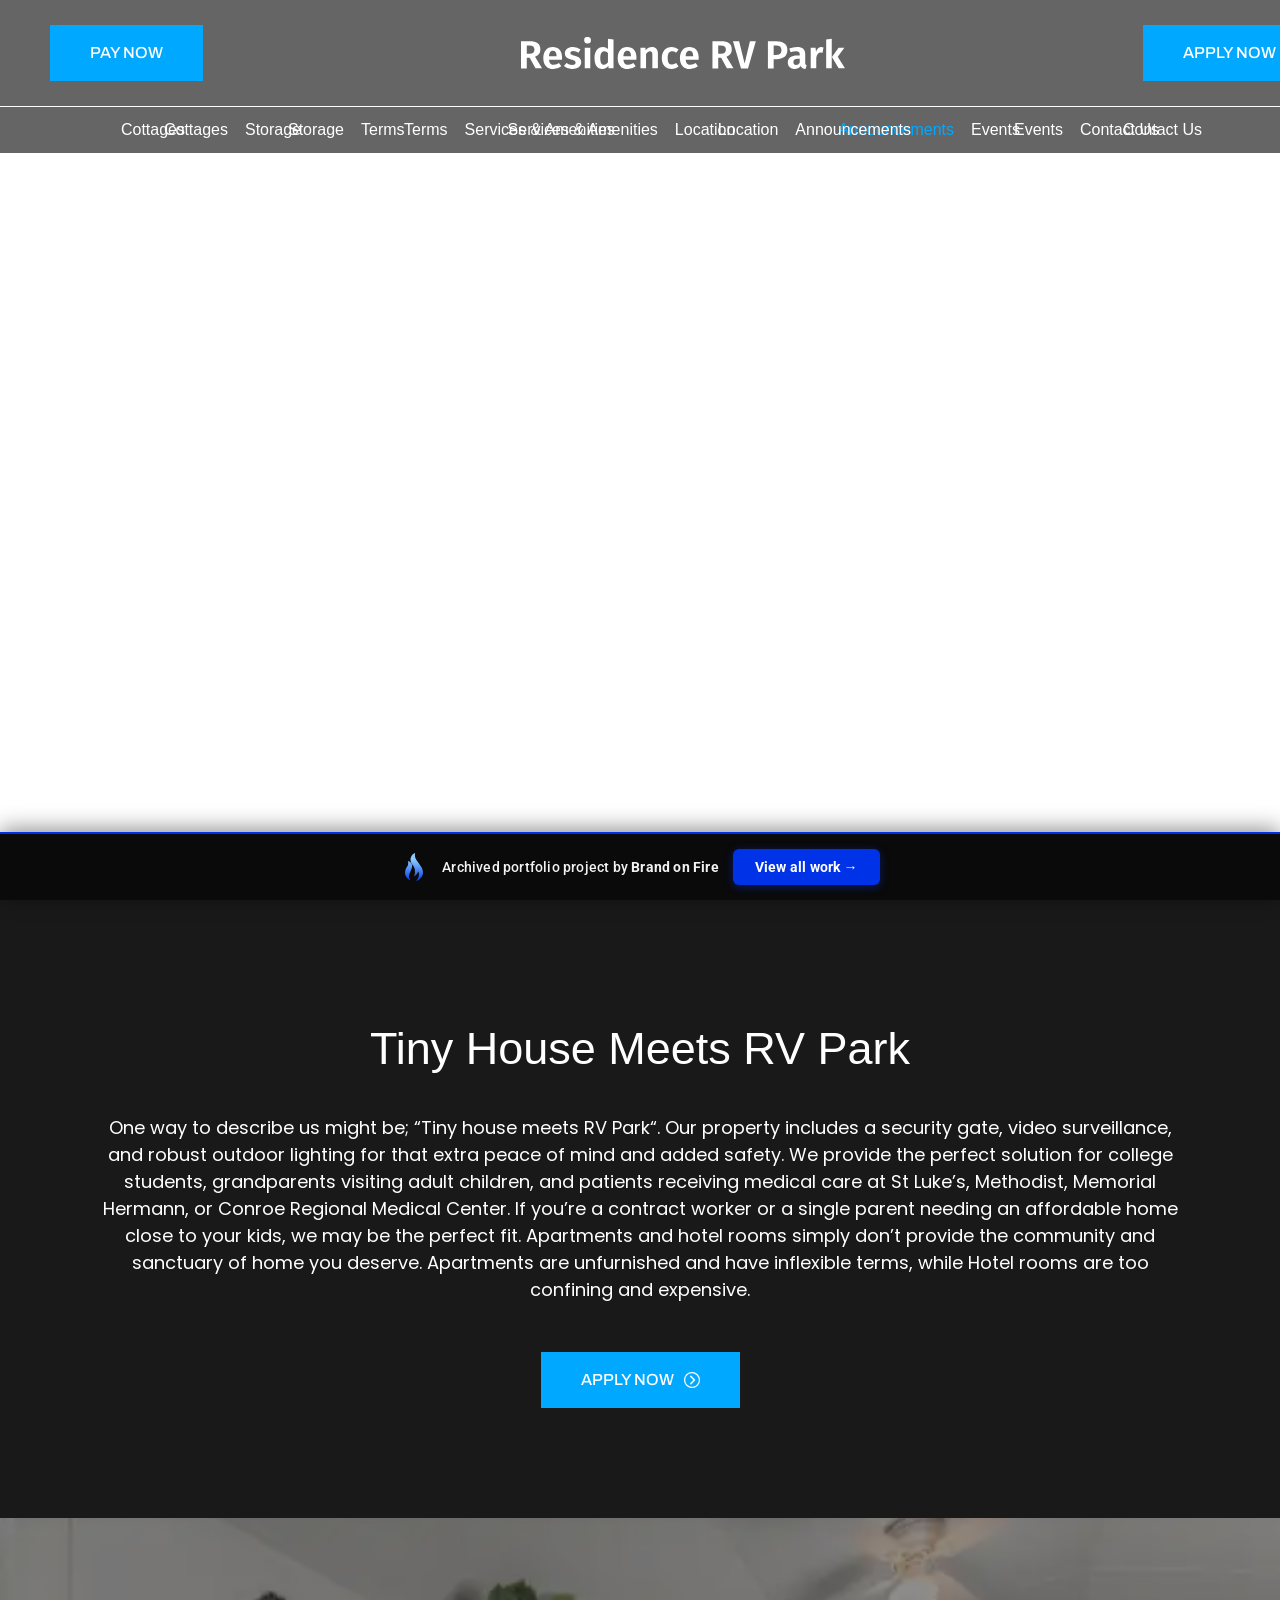
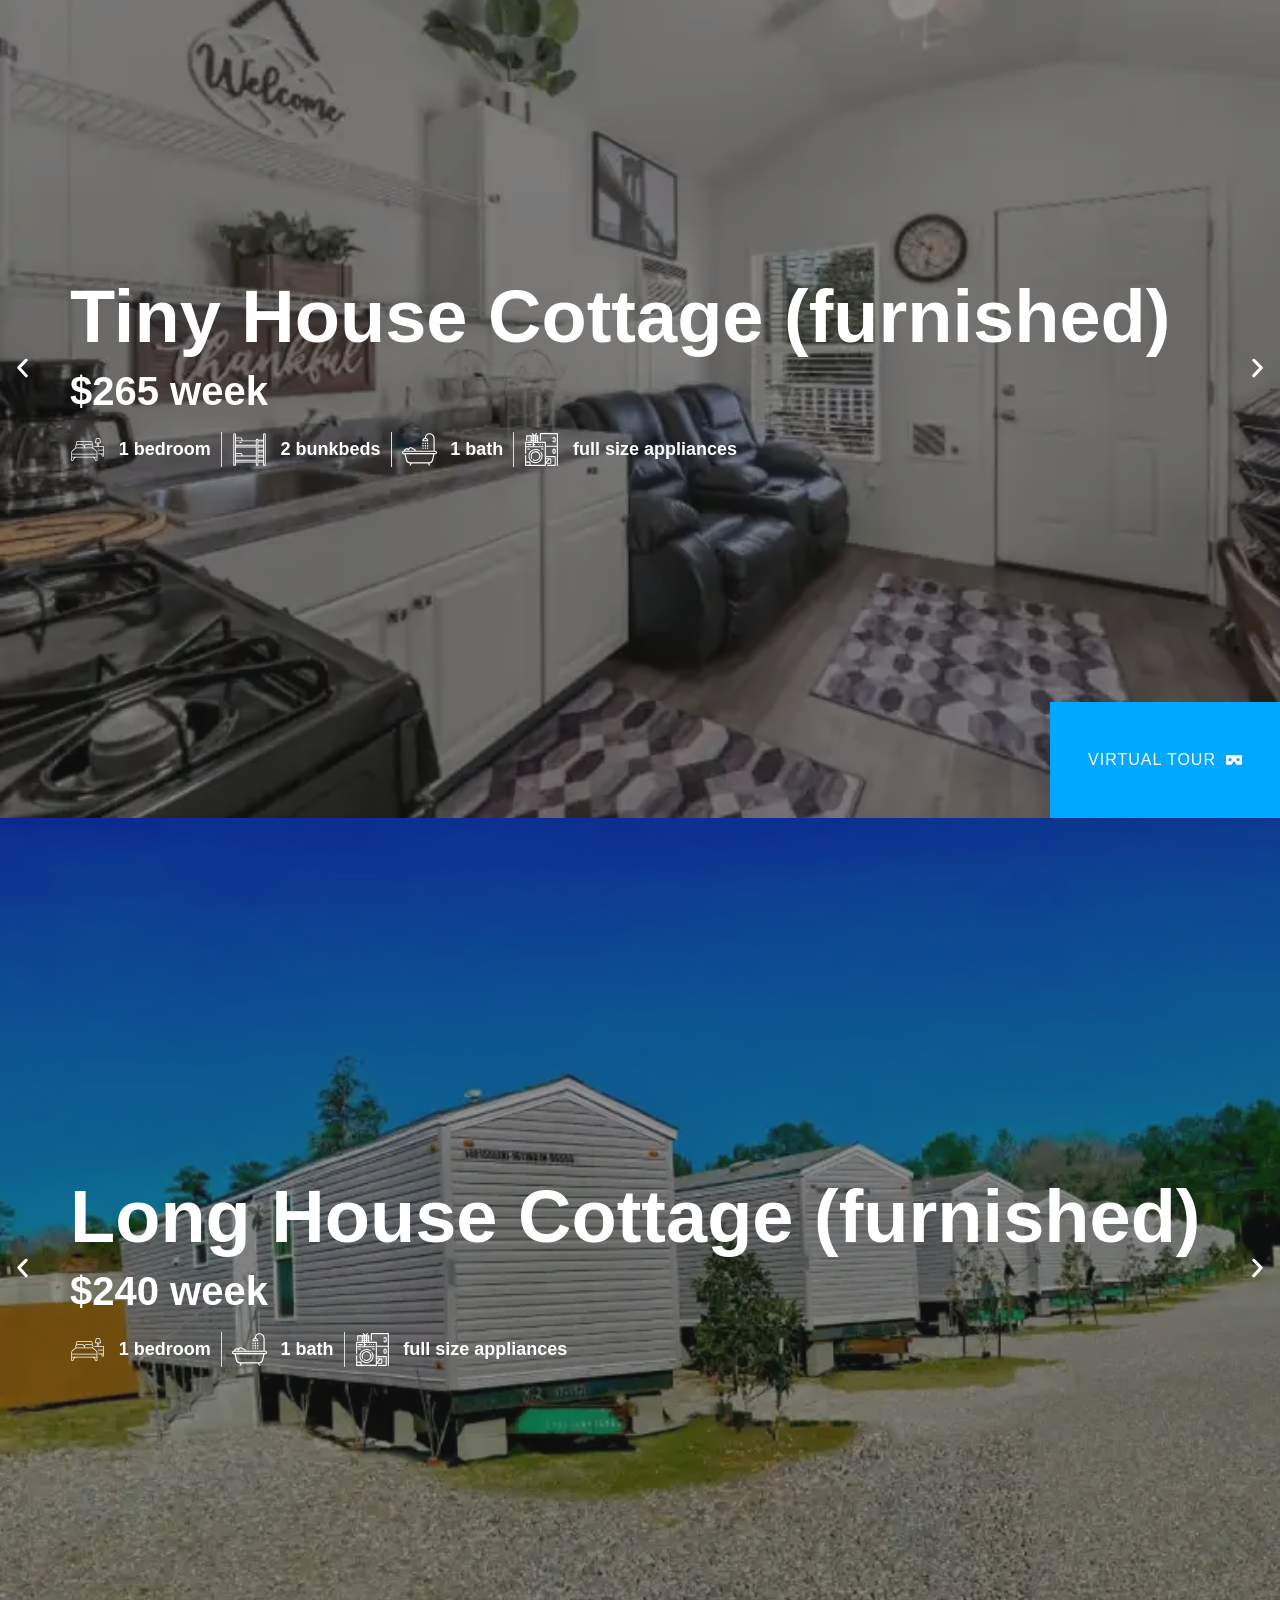
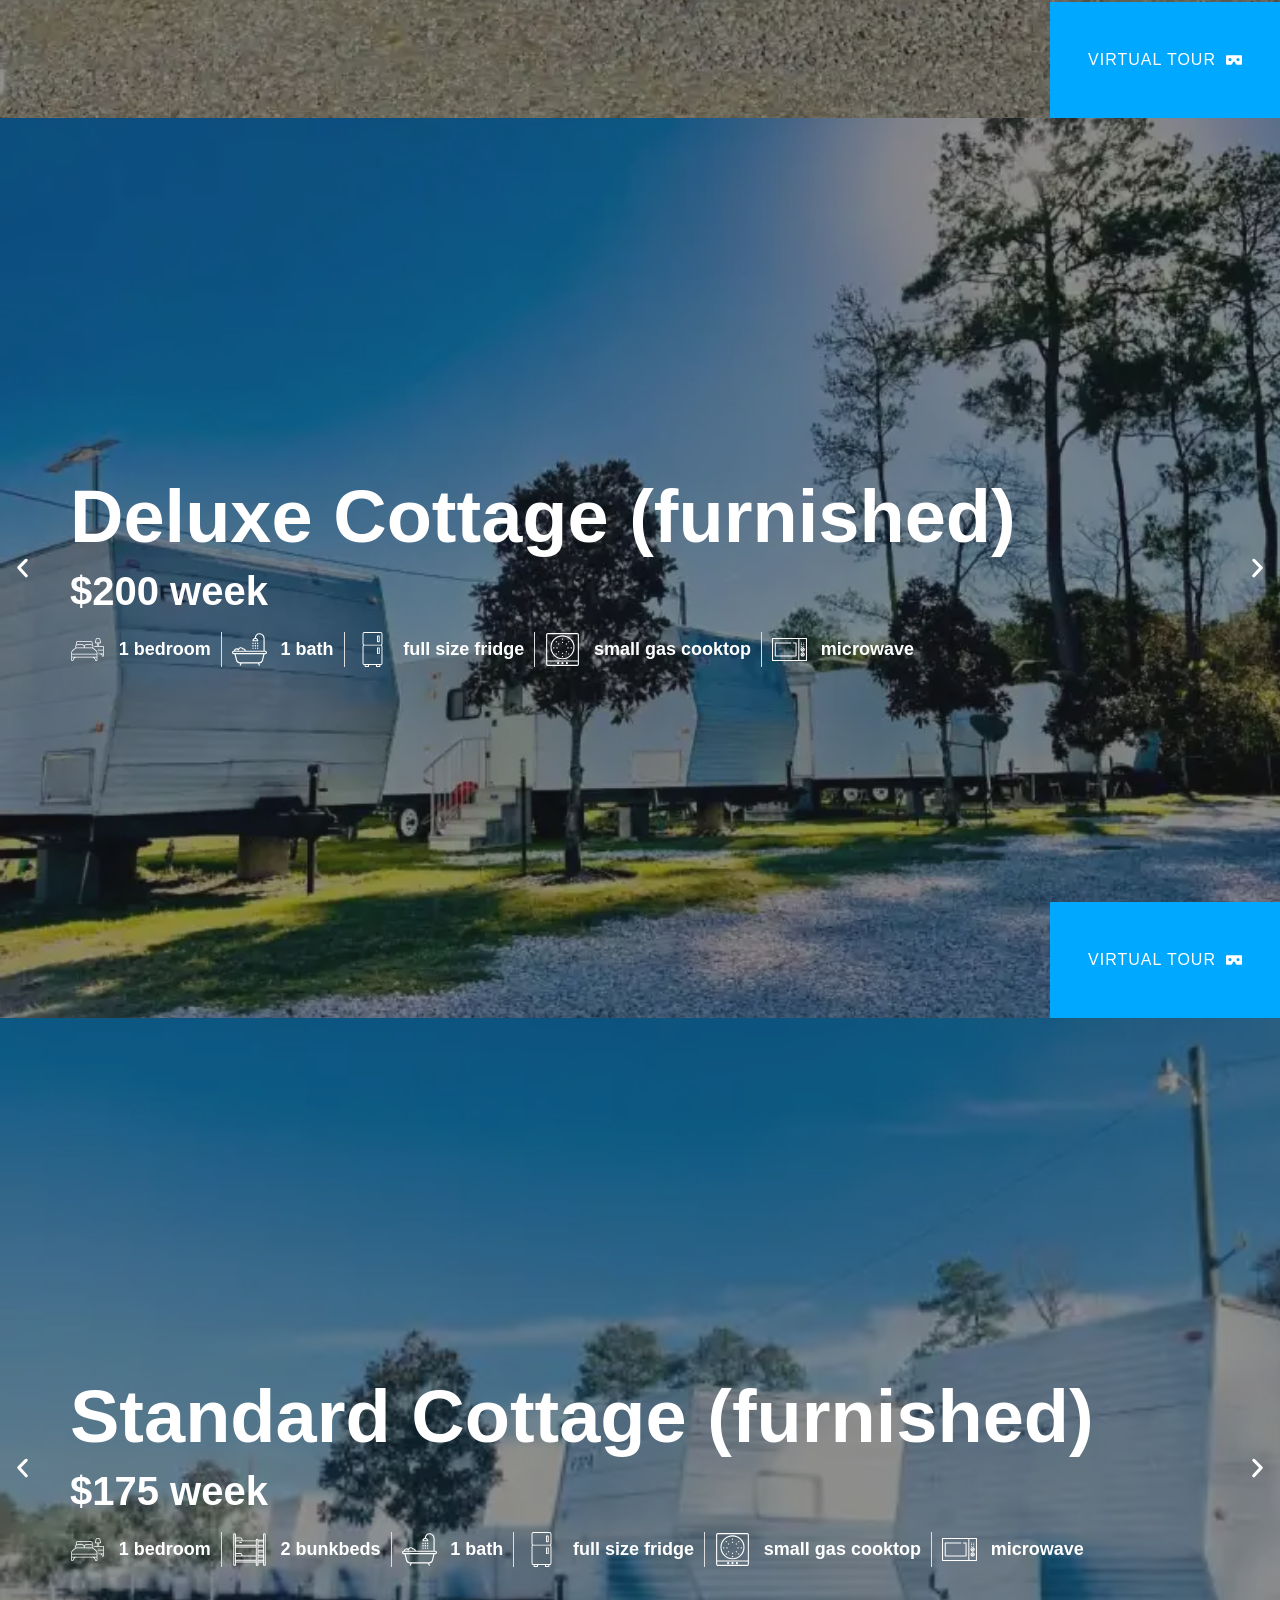
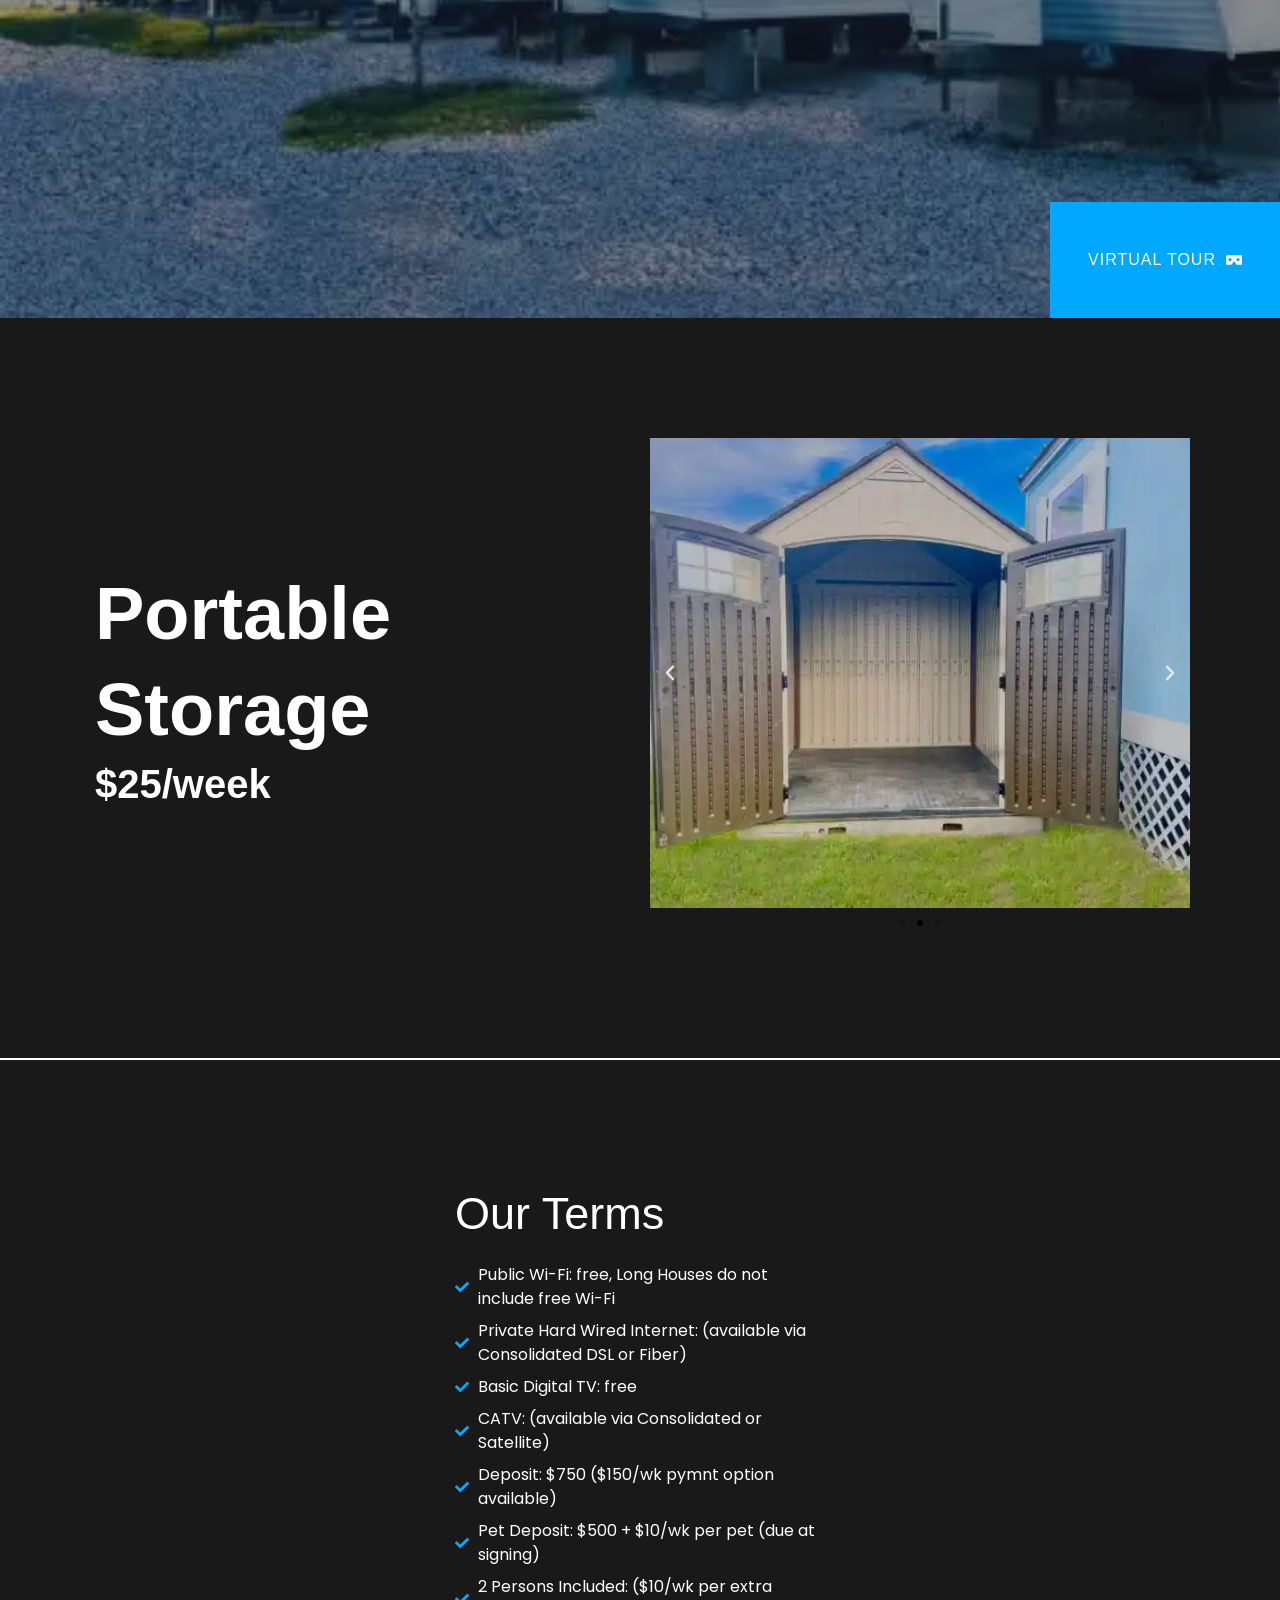
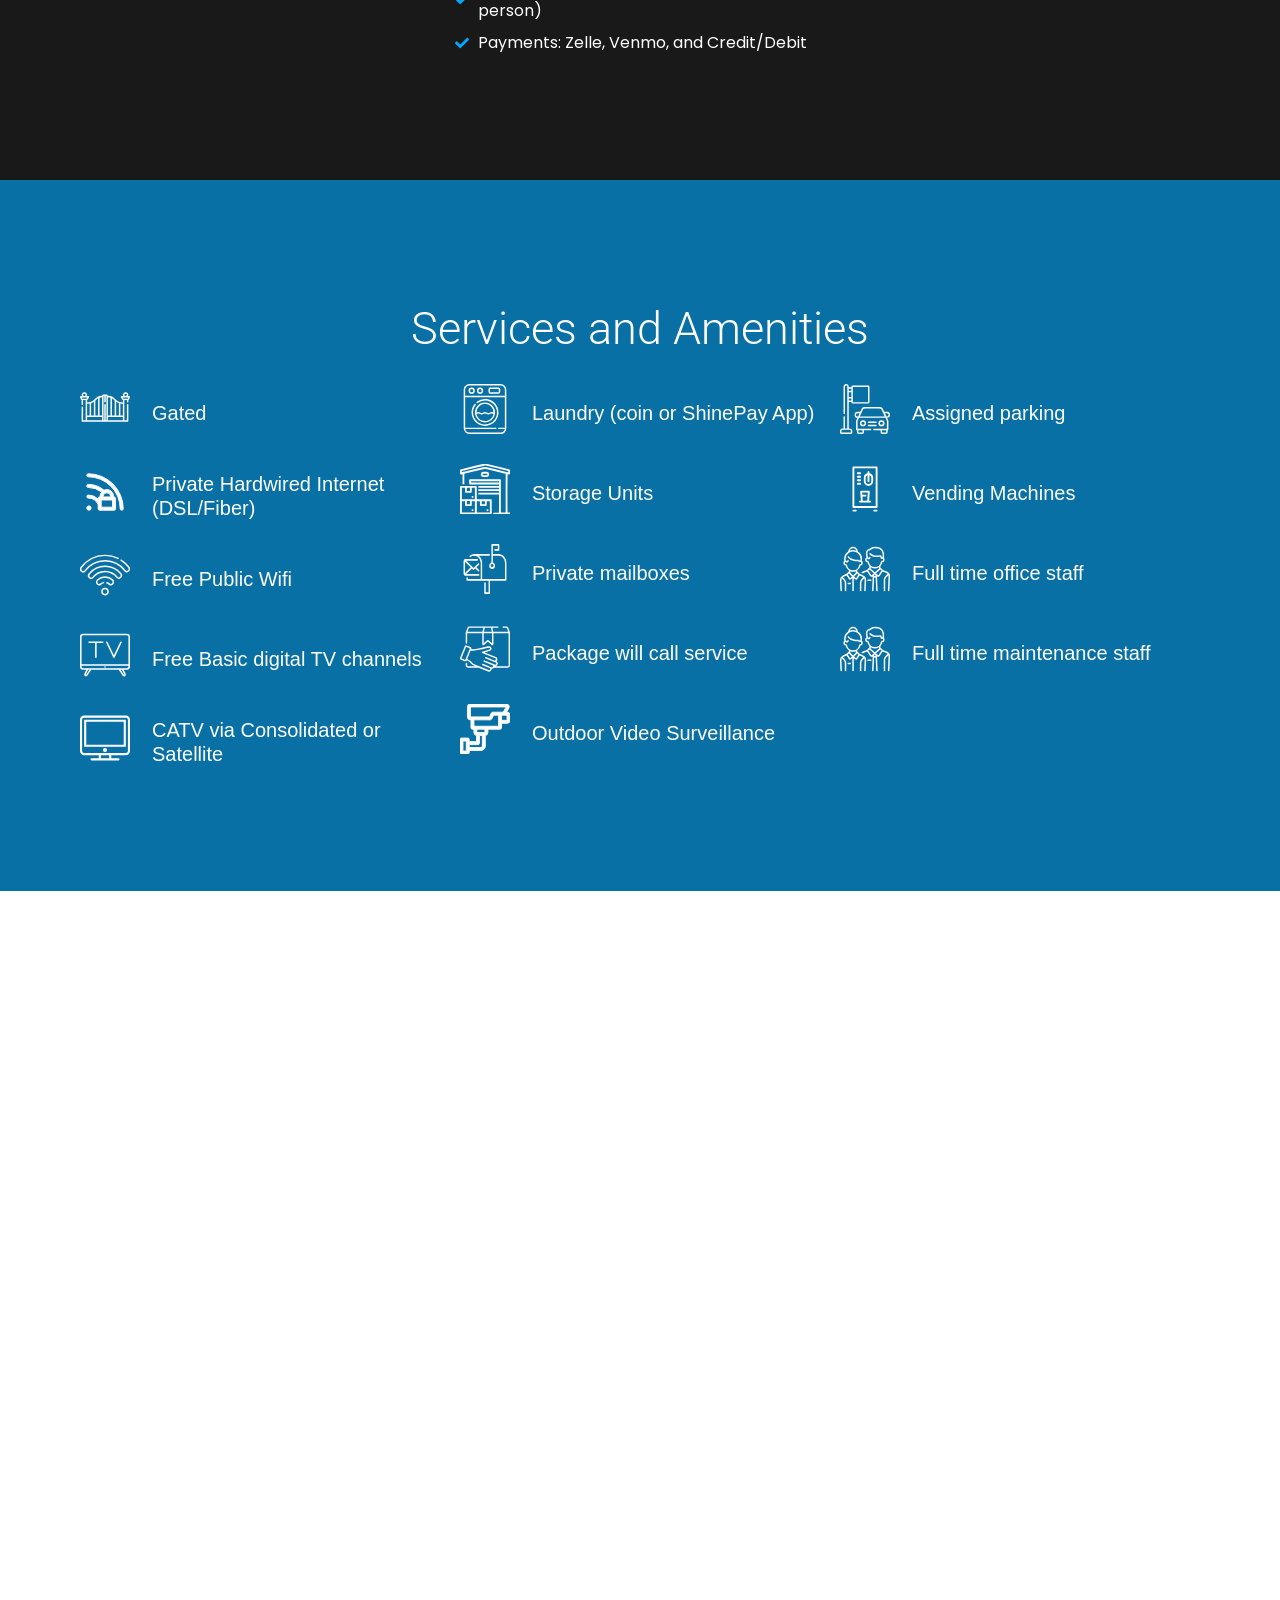
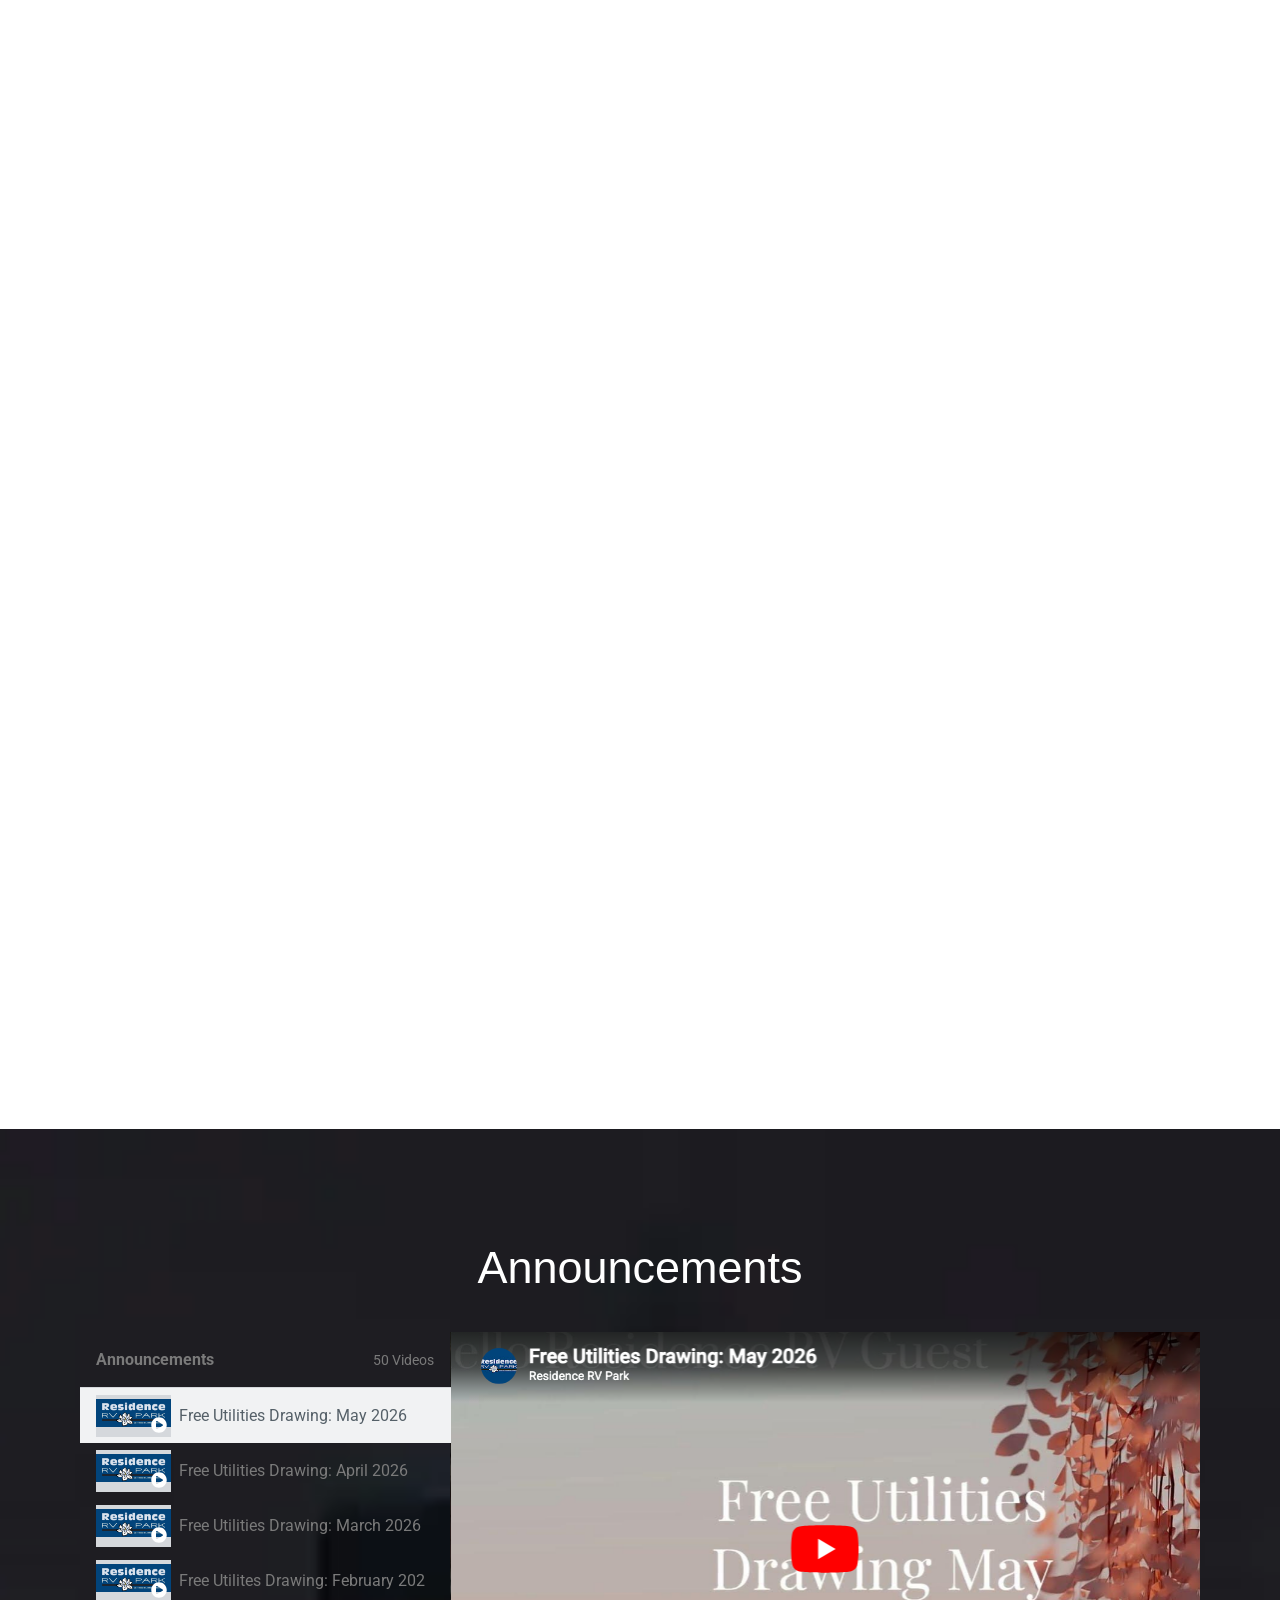
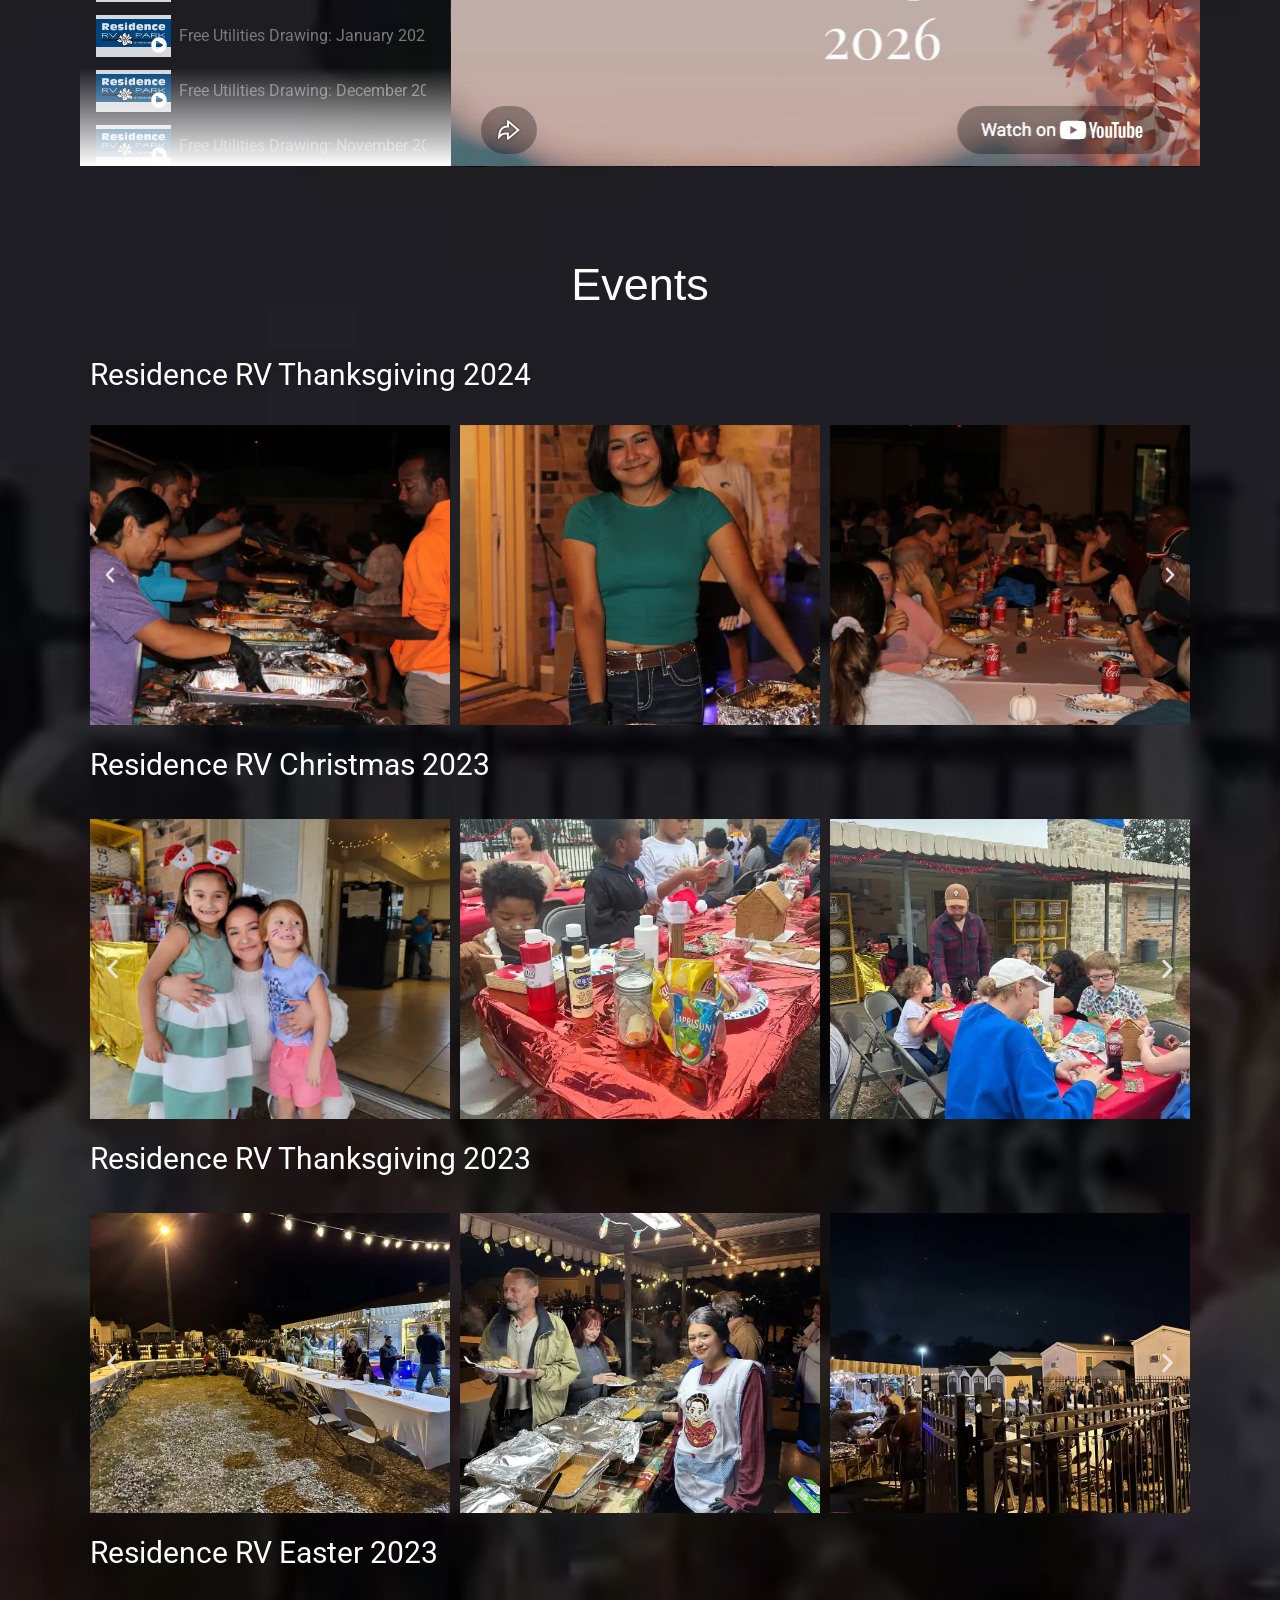
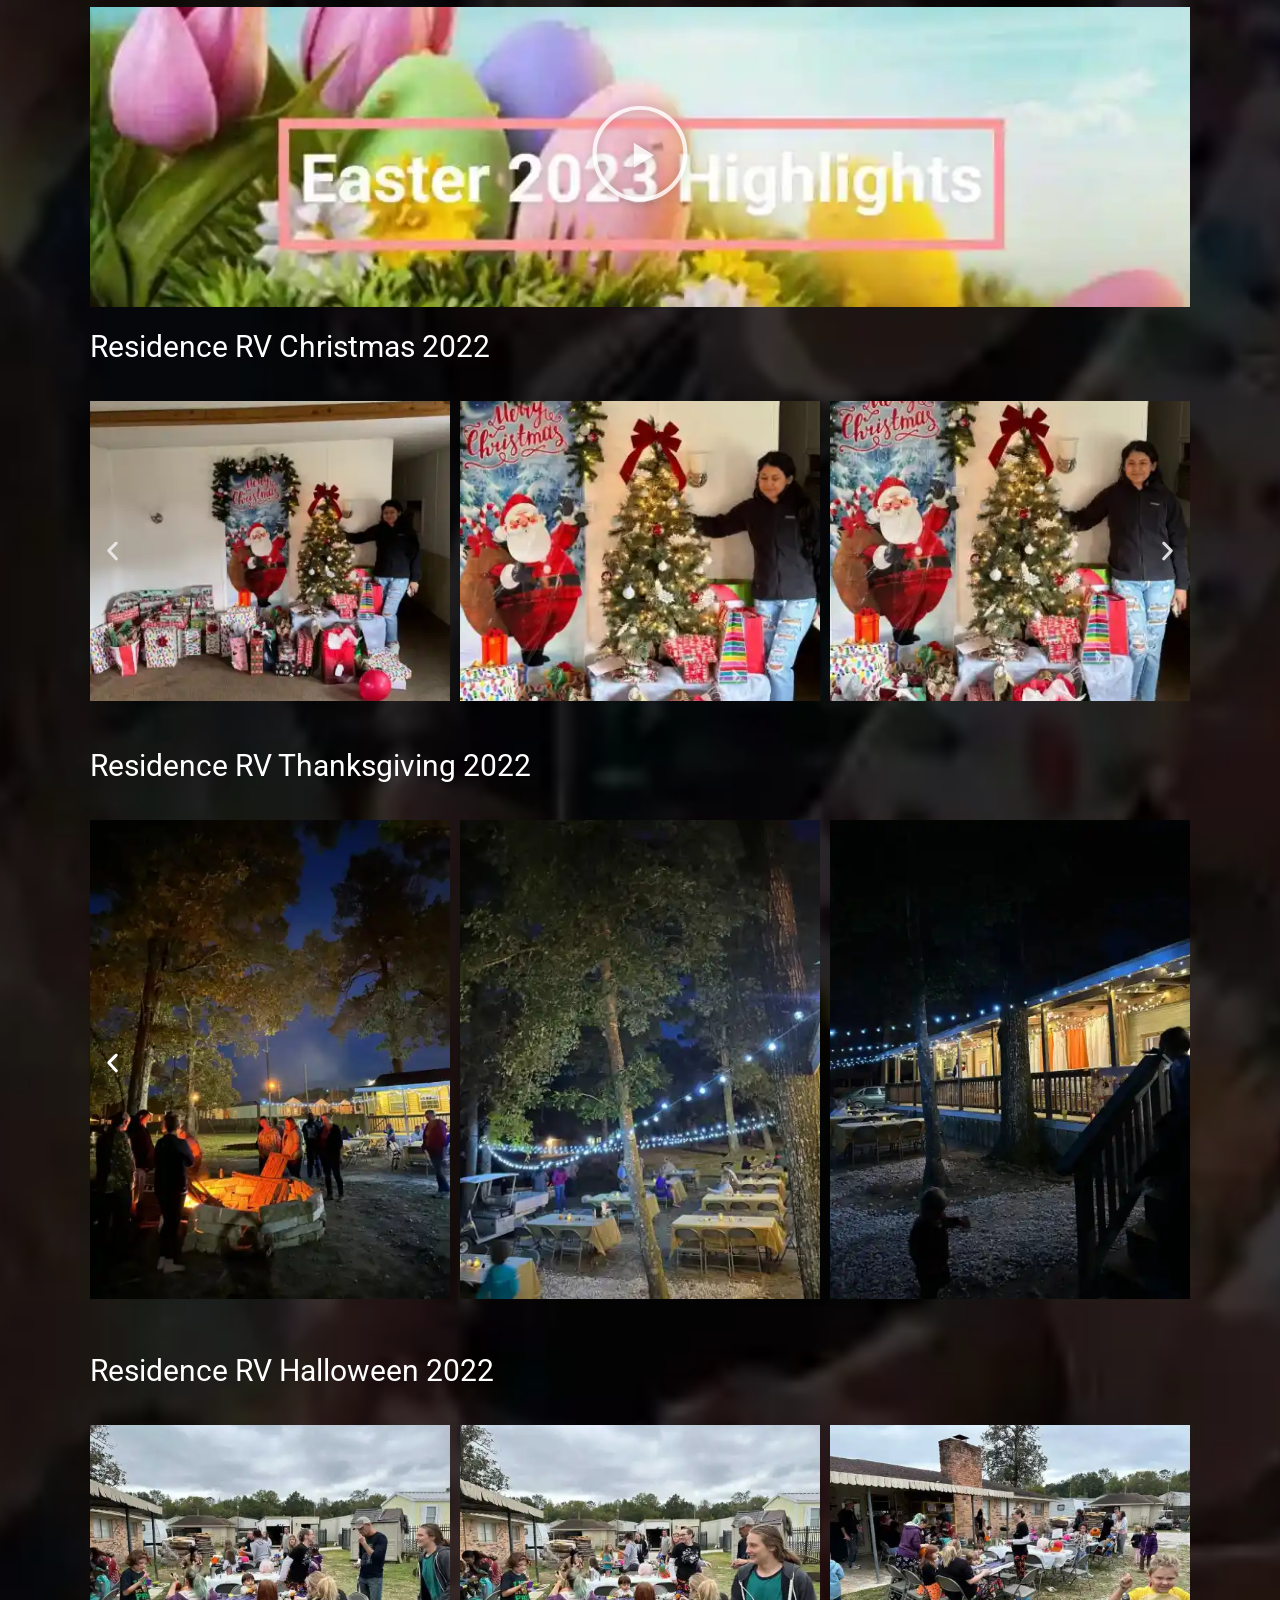
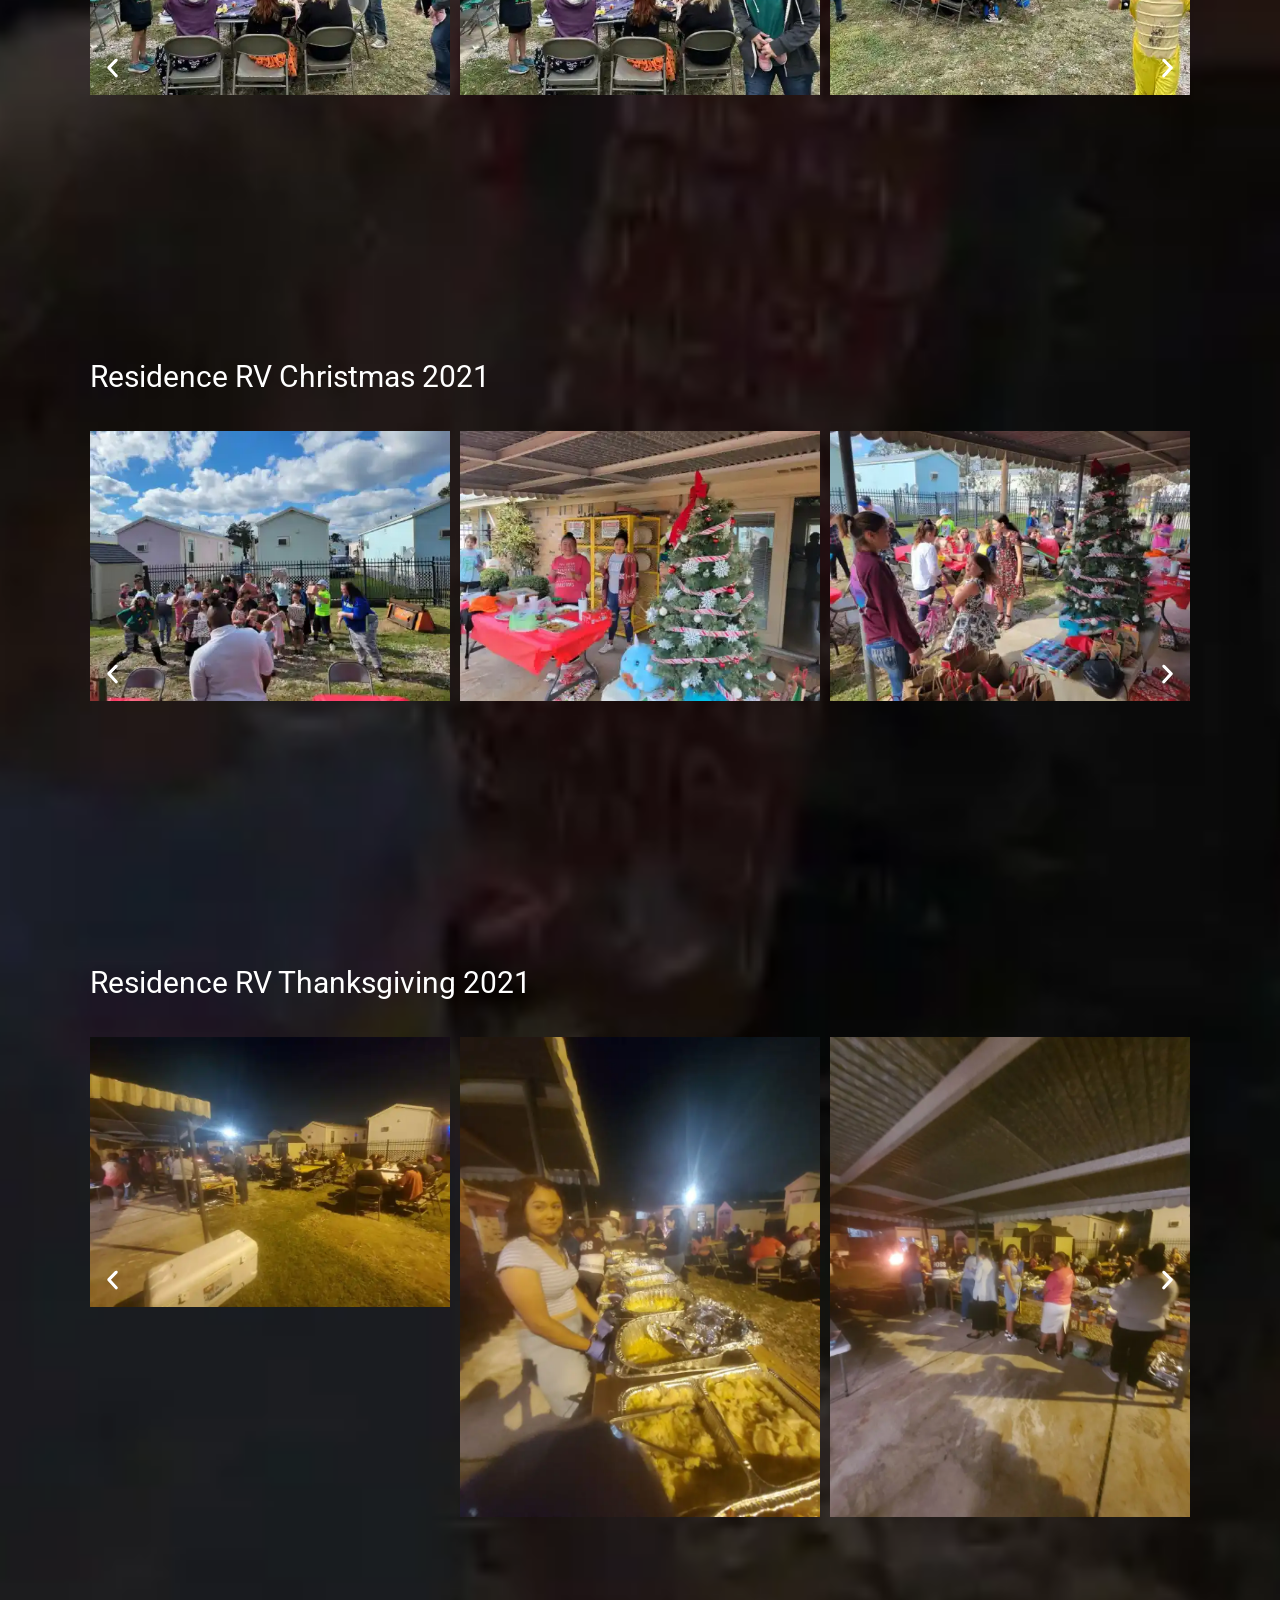
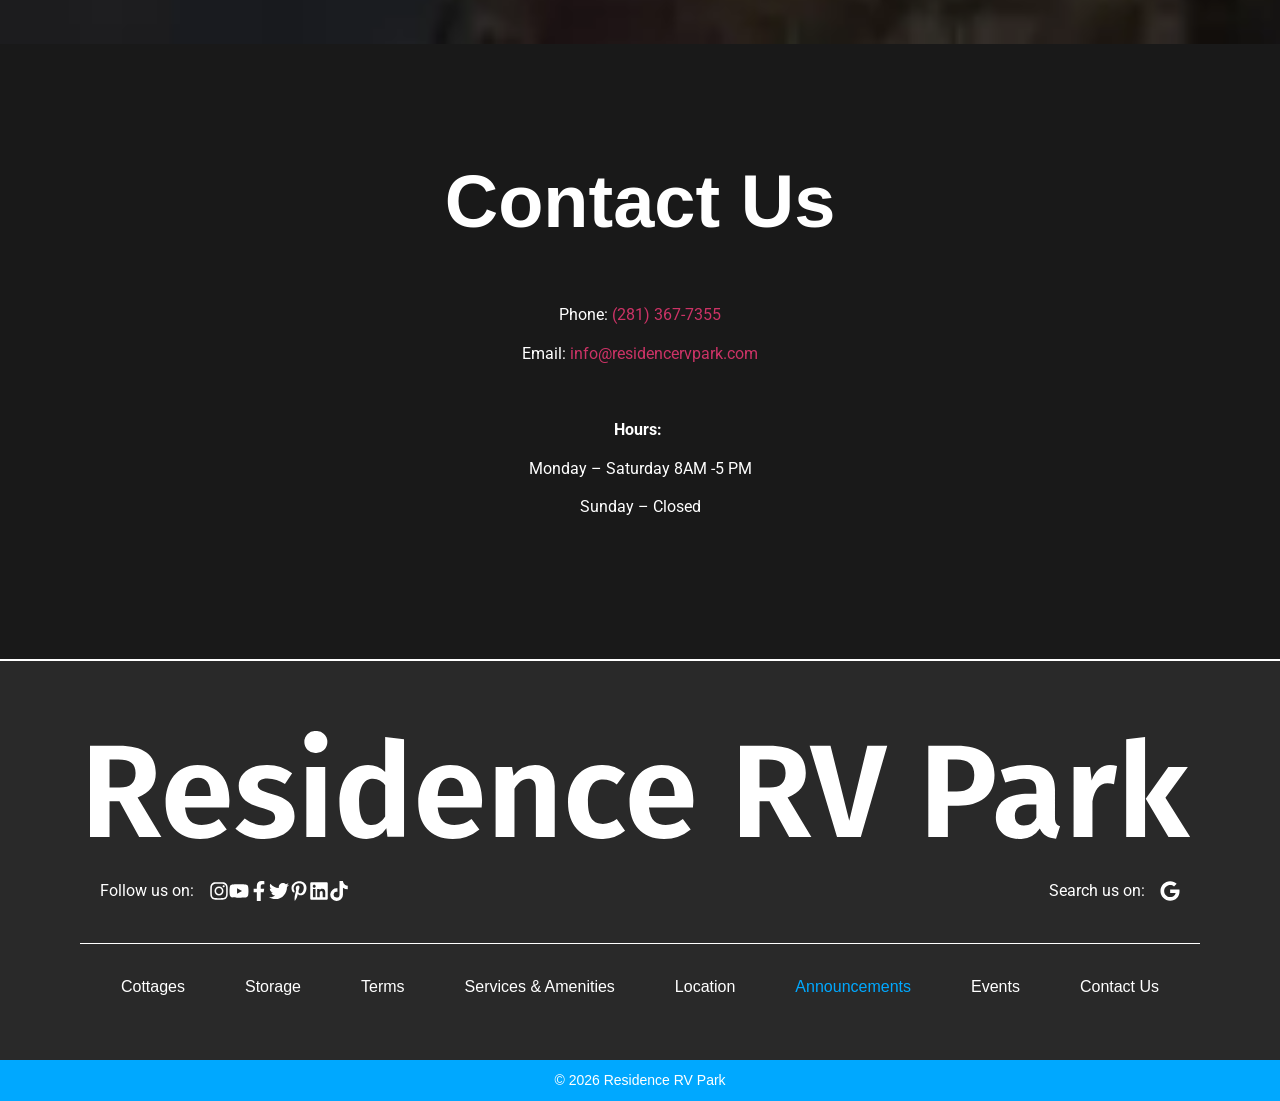
==== index.html @ f4846cb1 "Lightweight pixel-faithful portfolio snapshot (used-CSS, WebP, no 3rd-party)" ====
<!doctype html><html lang="en-US" data-bofp="0"><head><meta charset="UTF-8"><meta name="viewport" content="width=device-width, initial-scale=1"><link rel="profile" href="https://gmpg.org/xfn/11"><meta name="robots" content="index, follow, max-image-preview:large, max-snippet:-1, max-video-preview:-1"><title>Residence RV Park | Tiny House Meets RV Park | Gated Community</title><meta name="description" content="We are a gated RV community, offering our guests furnished Tiny Homes &amp; RV campsites with extensive services and amenities."><link rel="canonical" href="/"><meta property="og:locale" content="en_US"><meta property="og:type" content="website"><meta property="og:title" content="Residence RV Park | Tiny House Meets RV Park | Gated Community"><meta property="og:description" content="We are a gated RV community, offering our guests furnished Tiny Homes &amp; RV campsites with extensive services and amenities."><meta property="og:url" content="/"><meta property="og:site_name" content="Residence RV Park"><meta property="article:publisher" content="https://www.facebook.com/ResidenceRVPark/"><meta property="article:modified_time" content="2026-06-01T20:46:06+00:00"><meta property="og:image" content="_a/1cb09f53025b.webp"><meta name="twitter:card" content="summary_large_image"><meta name="twitter:site" content="@residencerv"><link rel="alternate" type="application/rss+xml" title="Residence RV Park » Feed" href="/feed/"><link rel="alternate" type="application/rss+xml" title="Residence RV Park » Comments Feed" href="/comments/feed/"><link rel="https://api.w.org/" href="/wp-json/"><link rel="alternate" title="JSON" type="application/json" href="/wp-json/wp/v2/pages/101"><meta name="generator" content="Elementor 4.1.1; features: e_font_icon_svg, additional_custom_breakpoints; settings: css_print_method-external, google_font-enabled, font_display-swap"><meta name="generator" content="WP Rocket 3.20.2" data-wpr-features="wpr_defer_js wpr_minify_concatenate_js wpr_lazyload_images wpr_preconnect_external_domains wpr_automatic_lazy_rendering wpr_oci wpr_minify_css wpr_preload_links wpr_desktop"><link rel="stylesheet" href="style.css"><style>[data-bofp="1"]{background-color:rgb(255, 255, 255)!important;color:rgb(51, 51, 51)!important}[data-bofp="2"]{background-color:rgba(25, 25, 25, 0.667)!important;color:rgb(51, 51, 51)!important}[data-bofp="3"]{background-color:rgb(25, 25, 25)!important;color:rgb(51, 51, 51)!important}[data-bofp="4"]{background-color:rgb(25, 25, 25)!important;color:rgb(51, 51, 51)!important}[data-bofp="5"]{background-color:rgba(25, 25, 25, 0.48)!important;color:rgb(51, 51, 51)!important}[data-bofp="6"]{background-color:rgba(25, 25, 25, 0.48)!important;color:rgb(51, 51, 51)!important}[data-bofp="7"]{background-color:rgba(25, 25, 25, 0.48)!important;color:rgb(51, 51, 51)!important}[data-bofp="8"]{background-color:rgba(25, 25, 25, 0.48)!important;color:rgb(51, 51, 51)!important}[data-bofp="9"]{background-color:rgba(25, 25, 25, 0.48)!important;color:rgb(51, 51, 51)!important}[data-bofp="10"]{background-color:rgba(25, 25, 25, 0.48)!important;color:rgb(51, 51, 51)!important}[data-bofp="11"]{background-color:rgba(25, 25, 25, 0.48)!important;color:rgb(51, 51, 51)!important}[data-bofp="12"]{background-color:rgba(25, 25, 25, 0.48)!important;color:rgb(51, 51, 51)!important}[data-bofp="13"]{background-color:rgba(25, 25, 25, 0.48)!important;color:rgb(51, 51, 51)!important}[data-bofp="14"]{background-color:rgba(25, 25, 25, 0.48)!important;color:rgb(51, 51, 51)!important}[data-bofp="15"]{background-color:rgba(25, 25, 25, 0.48)!important;color:rgb(51, 51, 51)!important}[data-bofp="16"]{background-color:rgba(25, 25, 25, 0.48)!important;color:rgb(51, 51, 51)!important}[data-bofp="17"]{background-color:rgba(25, 25, 25, 0.48)!important;color:rgb(51, 51, 51)!important}[data-bofp="18"]{background-color:rgba(25, 25, 25, 0.48)!important;color:rgb(51, 51, 51)!important}[data-bofp="19"]{background-color:rgba(25, 25, 25, 0.48)!important;color:rgb(51, 51, 51)!important}[data-bofp="20"]{background-color:rgb(25, 25, 25)!important;color:rgb(51, 51, 51)!important}[data-bofp="21"]{background-color:rgba(25, 25, 25, 0.48)!important;color:rgb(51, 51, 51)!important}[data-bofp="22"]{background-color:rgba(25, 25, 25, 0.48)!important;color:rgb(51, 51, 51)!important}[data-bofp="23"]{background-color:rgba(25, 25, 25, 0.48)!important;color:rgb(51, 51, 51)!important}[data-bofp="24"]{background-color:rgba(25, 25, 25, 0.48)!important;color:rgb(51, 51, 51)!important}[data-bofp="25"]{background-color:rgba(25, 25, 25, 0.48)!important;color:rgb(51, 51, 51)!important}[data-bofp="26"]{background-color:rgba(25, 25, 25, 0.48)!important;color:rgb(51, 51, 51)!important}[data-bofp="27"]{background-color:rgba(25, 25, 25, 0.48)!important;color:rgb(51, 51, 51)!important}[data-bofp="28"]{background-color:rgba(25, 25, 25, 0.48)!important;color:rgb(51, 51, 51)!important}[data-bofp="29"]{background-color:rgba(25, 25, 25, 0.48)!important;color:rgb(51, 51, 51)!important}[data-bofp="30"]{background-color:rgb(25, 25, 25)!important;color:rgb(51, 51, 51)!important}[data-bofp="31"]{background-color:rgba(25, 25, 25, 0.48)!important;color:rgb(51, 51, 51)!important}[data-bofp="32"]{background-color:rgba(25, 25, 25, 0.48)!important;color:rgb(51, 51, 51)!important}[data-bofp="33"]{background-color:rgba(25, 25, 25, 0.48)!important;color:rgb(51, 51, 51)!important}[data-bofp="34"]{background-color:rgba(25, 25, 25, 0.48)!important;color:rgb(51, 51, 51)!important}[data-bofp="35"]{background-color:rgba(25, 25, 25, 0.48)!important;color:rgb(51, 51, 51)!important}[data-bofp="36"]{background-color:rgba(25, 25, 25, 0.48)!important;color:rgb(51, 51, 51)!important}[data-bofp="37"]{background-color:rgba(25, 25, 25, 0.48)!important;color:rgb(51, 51, 51)!important}[data-bofp="38"]{background-color:rgba(25, 25, 25, 0.48)!important;color:rgb(51, 51, 51)!important}[data-bofp="39"]{background-color:rgba(25, 25, 25, 0.48)!important;color:rgb(51, 51, 51)!important}[data-bofp="40"]{background-color:rgb(25, 25, 25)!important;color:rgb(51, 51, 51)!important}[data-bofp="41"]{background-color:rgba(25, 25, 25, 0.48)!important;color:rgb(51, 51, 51)!important}[data-bofp="42"]{background-color:rgba(25, 25, 25, 0.48)!important;color:rgb(51, 51, 51)!important}[data-bofp="43"]{background-color:rgba(25, 25, 25, 0.48)!important;color:rgb(51, 51, 51)!important}[data-bofp="44"]{background-color:rgba(25, 25, 25, 0.48)!important;color:rgb(51, 51, 51)!important}[data-bofp="45"]{background-color:rgba(25, 25, 25, 0.48)!important;color:rgb(51, 51, 51)!important}[data-bofp="46"]{background-color:rgba(25, 25, 25, 0.48)!important;color:rgb(51, 51, 51)!important}[data-bofp="47"]{background-color:rgba(25, 25, 25, 0.48)!important;color:rgb(51, 51, 51)!important}[data-bofp="48"]{background-color:rgba(25, 25, 25, 0.48)!important;color:rgb(51, 51, 51)!important}[data-bofp="49"]{background-color:rgba(25, 25, 25, 0.48)!important;color:rgb(51, 51, 51)!important}[data-bofp="50"]{background-color:rgb(25, 25, 25)!important;color:rgb(51, 51, 51)!important}[data-bofp="51"]{background-color:rgb(25, 25, 25)!important;color:rgb(51, 51, 51)!important}[data-bofp="52"]{background-color:rgb(8, 112, 165)!important;color:rgb(51, 51, 51)!important}[data-bofp="53"]{background-color:rgb(25, 25, 25)!important;color:rgb(51, 51, 51)!important}[data-bofp="54"]{background-color:rgb(0, 0, 0)!important;color:rgb(51, 51, 51)!important}[data-bofp="55"]{background-color:rgb(25, 25, 25)!important;color:rgb(51, 51, 51)!important}[data-bofp="56"]{background-color:rgb(41, 41, 41)!important;color:rgb(51, 51, 51)!important}</style><meta name="robots" content="noindex, nofollow"></head><body data-rsssl="1" class="home wp-singular page-template page-template-elementor_header_footer page page-id-101 wp-embed-responsive wp-theme-hello-elementor hello-elementor-default elementor-default elementor-template-full-width elementor-kit-75 elementor-page elementor-page-101 e--ua-blink e--ua-mac e--ua-webkit" data-elementor-device-mode="desktop" data-bofp="1"><div id="fb-root"></div><div id="fb-customer-chat" class="fb-customerchat" page_id="244366195667033" attribution="biz_inbox"></div><a class="skip-link screen-reader-text" href="#content">Skip to content</a><header data-elementor-type="header" data-elementor-id="317" class="elementor elementor-317 elementor-location-header" data-elementor-post-type="elementor_library"><section class="elementor-section elementor-top-section elementor-element elementor-element-63fdf167 elementor-section-full_width cust-header elementor-hidden-tablet elementor-hidden-mobile elementor-section-height-default elementor-sticky elementor-sticky--effects elementor-sticky--active elementor-section--handles-inside header-bg" data-id="63fdf167" data-element_type="section" data-e-type="section" id="cust-header" data-settings="{&quot;background_background&quot;:&quot;classic&quot;,&quot;sticky&quot;:&quot;top&quot;,&quot;sticky_on&quot;:[&quot;desktop&quot;],&quot;sticky_offset&quot;:0,&quot;sticky_effects_offset&quot;:0,&quot;sticky_anchor_link_offset&quot;:0}" style="position: fixed; width: 1366px; margin-top: 0px; margin-bottom: 0px; top: 0px;" data-bofp="2"><div class="elementor-container elementor-column-gap-no"><div class="elementor-column elementor-col-100 elementor-top-column elementor-element elementor-element-56b3a278" data-id="56b3a278" data-element_type="column" data-e-type="column"><div class="elementor-widget-wrap elementor-element-populated"><section class="elementor-section elementor-inner-section elementor-element elementor-element-4225bb69 elementor-section-full_width elementor-section-content-middle elementor-section-height-default elementor-section-height-default" data-id="4225bb69" data-element_type="section" data-e-type="section"><div class="elementor-container elementor-column-gap-default"><div class="elementor-column elementor-col-33 elementor-inner-column elementor-element elementor-element-1a82b32b" data-id="1a82b32b" data-element_type="column" data-e-type="column"><div class="elementor-widget-wrap elementor-element-populated"><div data-wpl_tracker="{&quot;analytics&quot;:true,&quot;analytics_category&quot;:&quot;payment&quot;,&quot;analytics_action&quot;:&quot;pay_now&quot;,&quot;analytics_label&quot;:&quot;click&quot;,&quot;gtag&quot;:true,&quot;gtag_category&quot;:&quot;payment&quot;,&quot;gtag_action&quot;:&quot;pay_now&quot;,&quot;gtag_label&quot;:&quot;click&quot;}" class="events-tracker-for-elementor elementor-element elementor-element-2dc75fe9 elementor-align-left elementor-widget elementor-widget-button" data-id="2dc75fe9" data-element_type="widget" data-e-type="widget" data-widget_type="button.default"><div class="elementor-widget-container"><div class="elementor-button-wrapper"><a class="elementor-button elementor-button-link elementor-size-sm" href="pay-now/index.html"><span class="elementor-button-content-wrapper"><span class="elementor-button-text">Pay Now</span></span></a></div></div></div></div></div><div class="elementor-column elementor-col-33 elementor-inner-column elementor-element elementor-element-2f9c8c6c" data-id="2f9c8c6c" data-element_type="column" data-e-type="column"><div class="elementor-widget-wrap elementor-element-populated"><div class="elementor-element elementor-element-15909a6d elementor-widget elementor-widget-image" data-id="15909a6d" data-element_type="widget" data-e-type="widget" data-widget_type="image.default"><div class="elementor-widget-container"><a href="index.html"><img fetchpriority="high" width="324" height="32" src="_a/b512e5e96fbb.svg" class="attachment-large size-large wp-image-12" alt="" decoding="sync">								</a></div></div></div></div><div class="elementor-column elementor-col-33 elementor-inner-column elementor-element elementor-element-20e34cc8" data-id="20e34cc8" data-element_type="column" data-e-type="column"><div class="elementor-widget-wrap elementor-element-populated"><div data-wpl_tracker="{&quot;analytics&quot;:true,&quot;analytics_category&quot;:&quot;applications&quot;,&quot;analytics_action&quot;:&quot;apply_now&quot;,&quot;analytics_label&quot;:&quot;click&quot;,&quot;gtag&quot;:true,&quot;gtag_category&quot;:&quot;applications&quot;,&quot;gtag_action&quot;:&quot;apply_now&quot;,&quot;gtag_label&quot;:&quot;click&quot;,&quot;gtm&quot;:true}" class="events-tracker-for-elementor elementor-element elementor-element-354dd556 elementor-align-right elementor-widget elementor-widget-button" data-id="354dd556" data-element_type="widget" data-e-type="widget" data-widget_type="button.default"><div class="elementor-widget-container"><div class="elementor-button-wrapper"><a class="elementor-button elementor-button-link elementor-size-sm" href="https://residencervapplication.na4.documents.adobe.com/public/esignWidget?wid=CBFCIBAA3AAABLblqZhACNiea4VkK_SD3l7h_Lps7yL7w9jWMETyB_OV6QjNXHwQga6M6fRMiFFzf3CWVHVI*" target="_blank"><span class="elementor-button-content-wrapper"><span class="elementor-button-text">Apply Now</span></span></a></div></div></div></div></div></div></section><section class="elementor-section elementor-inner-section elementor-element elementor-element-2f4632f elementor-section-full_width elementor-section-height-default elementor-section-height-default" data-id="2f4632f" data-element_type="section" data-e-type="section"><div class="elementor-container elementor-column-gap-no"><div class="elementor-column elementor-col-100 elementor-inner-column elementor-element elementor-element-5520a876" data-id="5520a876" data-element_type="column" data-e-type="column"><div class="elementor-widget-wrap elementor-element-populated"><div class="elementor-element elementor-element-2b4d8159 elementor-widget__width-auto elementor-nav-menu--dropdown-mobile elementor-nav-menu__text-align-aside elementor-widget elementor-widget-nav-menu" data-id="2b4d8159" data-element_type="widget" data-e-type="widget" data-settings="{&quot;submenu_icon&quot;:{&quot;value&quot;:&quot;&lt;svg aria-hidden=\&quot;true\&quot; class=\&quot;fa-svg-chevron-down e-font-icon-svg e-fas-chevron-down\&quot; viewBox=\&quot;0 0 448 512\&quot; xmlns=\&quot;http:\/\/www.w3.org\/2000\/svg\&quot;&gt;&lt;path d=\&quot;M207.029 381.476L12.686 187.132c-9.373-9.373-9.373-24.569 0-33.941l22.667-22.667c9.357-9.357 24.522-9.375 33.901-.04L224 284.505l154.745-154.021c9.379-9.335 24.544-9.317 33.901.04l22.667 22.667c9.373 9.373 9.373 24.569 0 33.941L240.971 381.476c-9.373 9.372-24.569 9.372-33.942 0z\&quot;&gt;&lt;\/path&gt;&lt;\/svg&gt;&quot;,&quot;library&quot;:&quot;fa-solid&quot;},&quot;layout&quot;:&quot;horizontal&quot;}" data-widget_type="nav-menu.default"><div class="elementor-widget-container"><nav aria-label="Menu" class="elementor-nav-menu--main elementor-nav-menu__container elementor-nav-menu--layout-horizontal e--pointer-none"><ul id="menu-1-2b4d8159" class="elementor-nav-menu" data-smartmenus-id="17823376746393767"><li class="menu-item menu-item-type-custom menu-item-object-custom current-menu-item current_page_item menu-item-home menu-item-227"><a href="index.html" aria-current="" class="elementor-item elementor-item-anchor">Cottages</a></li><li class="menu-item menu-item-type-custom menu-item-object-custom current-menu-item current_page_item menu-item-home menu-item-606"><a href="index.html" aria-current="" class="elementor-item elementor-item-anchor">Storage</a></li><li class="menu-item menu-item-type-custom menu-item-object-custom current-menu-item current_page_item menu-item-home menu-item-228"><a href="index.html" aria-current="" class="elementor-item elementor-item-anchor">Terms</a></li><li class="menu-item menu-item-type-custom menu-item-object-custom current-menu-item current_page_item menu-item-home menu-item-229"><a href="index.html" aria-current="" class="elementor-item elementor-item-anchor">Services &amp; Amenities</a></li><li class="menu-item menu-item-type-custom menu-item-object-custom current-menu-item current_page_item menu-item-home menu-item-482"><a href="index.html" aria-current="" class="elementor-item elementor-item-anchor">Location</a></li><li class="menu-item menu-item-type-custom menu-item-object-custom current-menu-item current_page_item menu-item-home menu-item-230"><a href="index.html" aria-current="location" class="elementor-item elementor-item-anchor elementor-item-active">Announcements</a></li><li class="menu-item menu-item-type-custom menu-item-object-custom current-menu-item current_page_item menu-item-home menu-item-1174"><a href="index.html" aria-current="" class="elementor-item elementor-item-anchor">Events</a></li><li class="menu-item menu-item-type-custom menu-item-object-custom current-menu-item current_page_item menu-item-home menu-item-611"><a href="index.html" aria-current="" class="elementor-item elementor-item-anchor">Contact Us</a></li></ul>			</nav><nav class="elementor-nav-menu--dropdown elementor-nav-menu__container" aria-hidden="true" style="--menu-height: 0;"><ul id="menu-2-2b4d8159" class="elementor-nav-menu" data-smartmenus-id="17823376746397458"><li class="menu-item menu-item-type-custom menu-item-object-custom current-menu-item current_page_item menu-item-home menu-item-227"><a href="index.html" aria-current="page" class="elementor-item elementor-item-anchor" tabindex="-1">Cottages</a></li><li class="menu-item menu-item-type-custom menu-item-object-custom current-menu-item current_page_item menu-item-home menu-item-606"><a href="index.html" aria-current="page" class="elementor-item elementor-item-anchor" tabindex="-1">Storage</a></li><li class="menu-item menu-item-type-custom menu-item-object-custom current-menu-item current_page_item menu-item-home menu-item-228"><a href="index.html" aria-current="page" class="elementor-item elementor-item-anchor" tabindex="-1">Terms</a></li><li class="menu-item menu-item-type-custom menu-item-object-custom current-menu-item current_page_item menu-item-home menu-item-229"><a href="index.html" aria-current="page" class="elementor-item elementor-item-anchor" tabindex="-1">Services &amp; Amenities</a></li><li class="menu-item menu-item-type-custom menu-item-object-custom current-menu-item current_page_item menu-item-home menu-item-482"><a href="index.html" aria-current="page" class="elementor-item elementor-item-anchor" tabindex="-1">Location</a></li><li class="menu-item menu-item-type-custom menu-item-object-custom current-menu-item current_page_item menu-item-home menu-item-230"><a href="index.html" aria-current="page" class="elementor-item elementor-item-anchor" tabindex="-1">Announcements</a></li><li class="menu-item menu-item-type-custom menu-item-object-custom current-menu-item current_page_item menu-item-home menu-item-1174"><a href="index.html" aria-current="page" class="elementor-item elementor-item-anchor" tabindex="-1">Events</a></li><li class="menu-item menu-item-type-custom menu-item-object-custom current-menu-item current_page_item menu-item-home menu-item-611"><a href="index.html" aria-current="page" class="elementor-item elementor-item-anchor" tabindex="-1">Contact Us</a></li></ul>			</nav></div></div></div></div></div></section></div></div></div></section><section class="elementor-section elementor-top-section elementor-element elementor-element-63fdf167 elementor-section-full_width cust-header elementor-hidden-tablet elementor-hidden-mobile elementor-section-height-default elementor-sticky elementor-sticky--effects elementor-sticky__spacer" data-id="63fdf167" data-element_type="section" data-e-type="section" id="cust-header" data-settings="{&quot;background_background&quot;:&quot;classic&quot;,&quot;sticky&quot;:&quot;top&quot;,&quot;sticky_on&quot;:[&quot;desktop&quot;],&quot;sticky_offset&quot;:0,&quot;sticky_effects_offset&quot;:0,&quot;sticky_anchor_link_offset&quot;:0}" style="visibility: hidden; transition: none; animation: auto ease 0s 1 normal none running none;"><div class="elementor-container elementor-column-gap-no"><div class="elementor-column elementor-col-100 elementor-top-column elementor-element elementor-element-56b3a278" data-id="56b3a278" data-element_type="column" data-e-type="column"><div class="elementor-widget-wrap elementor-element-populated"><section class="elementor-section elementor-inner-section elementor-element elementor-element-4225bb69 elementor-section-full_width elementor-section-content-middle elementor-section-height-default elementor-section-height-default" data-id="4225bb69" data-element_type="section" data-e-type="section"><div class="elementor-container elementor-column-gap-default"><div class="elementor-column elementor-col-33 elementor-inner-column elementor-element elementor-element-1a82b32b" data-id="1a82b32b" data-element_type="column" data-e-type="column"><div class="elementor-widget-wrap elementor-element-populated"><div data-wpl_tracker="{&quot;analytics&quot;:true,&quot;analytics_category&quot;:&quot;payment&quot;,&quot;analytics_action&quot;:&quot;pay_now&quot;,&quot;analytics_label&quot;:&quot;click&quot;,&quot;gtag&quot;:true,&quot;gtag_category&quot;:&quot;payment&quot;,&quot;gtag_action&quot;:&quot;pay_now&quot;,&quot;gtag_label&quot;:&quot;click&quot;}" class="events-tracker-for-elementor elementor-element elementor-element-2dc75fe9 elementor-align-left elementor-widget elementor-widget-button" data-id="2dc75fe9" data-element_type="widget" data-e-type="widget" data-widget_type="button.default"><div class="elementor-widget-container"><div class="elementor-button-wrapper"><a class="elementor-button elementor-button-link elementor-size-sm" href="pay-now/index.html"><span class="elementor-button-content-wrapper"><span class="elementor-button-text">Pay Now</span></span></a></div></div></div></div></div><div class="elementor-column elementor-col-33 elementor-inner-column elementor-element elementor-element-2f9c8c6c" data-id="2f9c8c6c" data-element_type="column" data-e-type="column"><div class="elementor-widget-wrap elementor-element-populated"><div class="elementor-element elementor-element-15909a6d elementor-widget elementor-widget-image" data-id="15909a6d" data-element_type="widget" data-e-type="widget" data-widget_type="image.default"><div class="elementor-widget-container"><a href="index.html"><img fetchpriority="high" width="324" height="32" src="_a/b512e5e96fbb.svg" class="attachment-large size-large wp-image-12" alt="" decoding="sync">								</a></div></div></div></div><div class="elementor-column elementor-col-33 elementor-inner-column elementor-element elementor-element-20e34cc8" data-id="20e34cc8" data-element_type="column" data-e-type="column"><div class="elementor-widget-wrap elementor-element-populated"><div data-wpl_tracker="{&quot;analytics&quot;:true,&quot;analytics_category&quot;:&quot;applications&quot;,&quot;analytics_action&quot;:&quot;apply_now&quot;,&quot;analytics_label&quot;:&quot;click&quot;,&quot;gtag&quot;:true,&quot;gtag_category&quot;:&quot;applications&quot;,&quot;gtag_action&quot;:&quot;apply_now&quot;,&quot;gtag_label&quot;:&quot;click&quot;,&quot;gtm&quot;:true}" class="events-tracker-for-elementor elementor-element elementor-element-354dd556 elementor-align-right elementor-widget elementor-widget-button" data-id="354dd556" data-element_type="widget" data-e-type="widget" data-widget_type="button.default"><div class="elementor-widget-container"><div class="elementor-button-wrapper"><a class="elementor-button elementor-button-link elementor-size-sm" href="https://residencervapplication.na4.documents.adobe.com/public/esignWidget?wid=CBFCIBAA3AAABLblqZhACNiea4VkK_SD3l7h_Lps7yL7w9jWMETyB_OV6QjNXHwQga6M6fRMiFFzf3CWVHVI*" target="_blank"><span class="elementor-button-content-wrapper"><span class="elementor-button-text">Apply Now</span></span></a></div></div></div></div></div></div></section><section class="elementor-section elementor-inner-section elementor-element elementor-element-2f4632f elementor-section-full_width elementor-section-height-default elementor-section-height-default" data-id="2f4632f" data-element_type="section" data-e-type="section"><div class="elementor-container elementor-column-gap-no"><div class="elementor-column elementor-col-100 elementor-inner-column elementor-element elementor-element-5520a876" data-id="5520a876" data-element_type="column" data-e-type="column"><div class="elementor-widget-wrap elementor-element-populated"><div class="elementor-element elementor-element-2b4d8159 elementor-widget__width-auto elementor-nav-menu--dropdown-mobile elementor-nav-menu__text-align-aside elementor-widget elementor-widget-nav-menu" data-id="2b4d8159" data-element_type="widget" data-e-type="widget" data-settings="{&quot;submenu_icon&quot;:{&quot;value&quot;:&quot;&lt;svg aria-hidden=\&quot;true\&quot; class=\&quot;fa-svg-chevron-down e-font-icon-svg e-fas-chevron-down\&quot; viewBox=\&quot;0 0 448 512\&quot; xmlns=\&quot;http:\/\/www.w3.org\/2000\/svg\&quot;&gt;&lt;path d=\&quot;M207.029 381.476L12.686 187.132c-9.373-9.373-9.373-24.569 0-33.941l22.667-22.667c9.357-9.357 24.522-9.375 33.901-.04L224 284.505l154.745-154.021c9.379-9.335 24.544-9.317 33.901.04l22.667 22.667c9.373 9.373 9.373 24.569 0 33.941L240.971 381.476c-9.373 9.372-24.569 9.372-33.942 0z\&quot;&gt;&lt;\/path&gt;&lt;\/svg&gt;&quot;,&quot;library&quot;:&quot;fa-solid&quot;},&quot;layout&quot;:&quot;horizontal&quot;}" data-widget_type="nav-menu.default"><div class="elementor-widget-container"><nav aria-label="Menu" class="elementor-nav-menu--main elementor-nav-menu__container elementor-nav-menu--layout-horizontal e--pointer-none"><ul id="menu-1-2b4d8159" class="elementor-nav-menu" data-smartmenus-id="17823376746393767"><li class="menu-item menu-item-type-custom menu-item-object-custom current-menu-item current_page_item menu-item-home menu-item-227"><a href="index.html" aria-current="" class="elementor-item elementor-item-anchor">Cottages</a></li><li class="menu-item menu-item-type-custom menu-item-object-custom current-menu-item current_page_item menu-item-home menu-item-606"><a href="index.html" aria-current="" class="elementor-item elementor-item-anchor">Storage</a></li><li class="menu-item menu-item-type-custom menu-item-object-custom current-menu-item current_page_item menu-item-home menu-item-228"><a href="index.html" aria-current="" class="elementor-item elementor-item-anchor">Terms</a></li><li class="menu-item menu-item-type-custom menu-item-object-custom current-menu-item current_page_item menu-item-home menu-item-229"><a href="index.html" aria-current="" class="elementor-item elementor-item-anchor">Services &amp; Amenities</a></li><li class="menu-item menu-item-type-custom menu-item-object-custom current-menu-item current_page_item menu-item-home menu-item-482"><a href="index.html" aria-current="" class="elementor-item elementor-item-anchor">Location</a></li><li class="menu-item menu-item-type-custom menu-item-object-custom current-menu-item current_page_item menu-item-home menu-item-230"><a href="index.html" aria-current="" class="elementor-item elementor-item-anchor">Announcements</a></li><li class="menu-item menu-item-type-custom menu-item-object-custom current-menu-item current_page_item menu-item-home menu-item-1174"><a href="index.html" aria-current="" class="elementor-item elementor-item-anchor">Events</a></li><li class="menu-item menu-item-type-custom menu-item-object-custom current-menu-item current_page_item menu-item-home menu-item-611"><a href="index.html" aria-current="" class="elementor-item elementor-item-anchor">Contact Us</a></li></ul>			</nav><nav class="elementor-nav-menu--dropdown elementor-nav-menu__container" aria-hidden="true" style="--menu-height: 0;"><ul id="menu-2-2b4d8159" class="elementor-nav-menu" data-smartmenus-id="17823376746397458"><li class="menu-item menu-item-type-custom menu-item-object-custom current-menu-item current_page_item menu-item-home menu-item-227"><a href="index.html" aria-current="page" class="elementor-item elementor-item-anchor" tabindex="-1">Cottages</a></li><li class="menu-item menu-item-type-custom menu-item-object-custom current-menu-item current_page_item menu-item-home menu-item-606"><a href="index.html" aria-current="page" class="elementor-item elementor-item-anchor" tabindex="-1">Storage</a></li><li class="menu-item menu-item-type-custom menu-item-object-custom current-menu-item current_page_item menu-item-home menu-item-228"><a href="index.html" aria-current="page" class="elementor-item elementor-item-anchor" tabindex="-1">Terms</a></li><li class="menu-item menu-item-type-custom menu-item-object-custom current-menu-item current_page_item menu-item-home menu-item-229"><a href="index.html" aria-current="page" class="elementor-item elementor-item-anchor" tabindex="-1">Services &amp; Amenities</a></li><li class="menu-item menu-item-type-custom menu-item-object-custom current-menu-item current_page_item menu-item-home menu-item-482"><a href="index.html" aria-current="page" class="elementor-item elementor-item-anchor" tabindex="-1">Location</a></li><li class="menu-item menu-item-type-custom menu-item-object-custom current-menu-item current_page_item menu-item-home menu-item-230"><a href="index.html" aria-current="page" class="elementor-item elementor-item-anchor" tabindex="-1">Announcements</a></li><li class="menu-item menu-item-type-custom menu-item-object-custom current-menu-item current_page_item menu-item-home menu-item-1174"><a href="index.html" aria-current="page" class="elementor-item elementor-item-anchor" tabindex="-1">Events</a></li><li class="menu-item menu-item-type-custom menu-item-object-custom current-menu-item current_page_item menu-item-home menu-item-611"><a href="index.html" aria-current="page" class="elementor-item elementor-item-anchor" tabindex="-1">Contact Us</a></li></ul>			</nav></div></div></div></div></div></section></div></div></div></section><section class="elementor-section elementor-top-section elementor-element elementor-element-1981a45 elementor-section-full_width cust-header elementor-hidden-desktop elementor-section-height-default elementor-section-height-default elementor-sticky elementor-sticky--effects elementor-sticky--active elementor-section--handles-inside" data-id="1981a45" data-element_type="section" data-e-type="section" data-settings="{&quot;background_background&quot;:&quot;classic&quot;,&quot;sticky&quot;:&quot;top&quot;,&quot;sticky_on&quot;:[&quot;desktop&quot;,&quot;tablet&quot;,&quot;mobile&quot;],&quot;sticky_offset&quot;:0,&quot;sticky_effects_offset&quot;:0,&quot;sticky_anchor_link_offset&quot;:0}" style="position: fixed; width: 100px; margin-top: 0px; margin-bottom: 0px; top: 0px;"><div class="elementor-container elementor-column-gap-no"><div class="elementor-column elementor-col-100 elementor-top-column elementor-element elementor-element-012fece" data-id="012fece" data-element_type="column" data-e-type="column"><div class="elementor-widget-wrap elementor-element-populated"><section class="elementor-section elementor-inner-section elementor-element elementor-element-42e994b elementor-section-full_width elementor-section-content-middle mobile-fix elementor-section-height-default elementor-section-height-default elementor-sticky elementor-sticky--effects elementor-sticky--active elementor-section--handles-inside" data-id="42e994b" data-element_type="section" data-e-type="section" data-settings="{&quot;background_background&quot;:&quot;classic&quot;,&quot;sticky&quot;:&quot;top&quot;,&quot;sticky_offset_mobile&quot;:0,&quot;sticky_on&quot;:[&quot;desktop&quot;,&quot;tablet&quot;,&quot;mobile&quot;],&quot;sticky_offset&quot;:0,&quot;sticky_effects_offset&quot;:0,&quot;sticky_anchor_link_offset&quot;:0}" style="position: fixed; width: 100px; margin-top: 0px; margin-bottom: 0px; top: 0px;"><div class="elementor-container elementor-column-gap-default"><div class="elementor-column elementor-col-50 elementor-inner-column elementor-element elementor-element-1488d2a" data-id="1488d2a" data-element_type="column" data-e-type="column"><div class="elementor-widget-wrap elementor-element-populated"><div class="elementor-element elementor-element-b216e7c elementor-widget elementor-widget-image" data-id="b216e7c" data-element_type="widget" data-e-type="widget" data-widget_type="image.default"><div class="elementor-widget-container"><a href="index.html"><img width="324" height="32" src="_a/b512e5e96fbb.svg" class="attachment-large size-large wp-image-12" alt="" decoding="sync">								</a></div></div></div></div><div class="elementor-column elementor-col-50 elementor-inner-column elementor-element elementor-element-91e03a6" data-id="91e03a6" data-element_type="column" data-e-type="column"><div class="elementor-widget-wrap elementor-element-populated"><div class="elementor-element elementor-element-de0483f elementor-nav-menu--stretch elementor-nav-menu__text-align-center elementor-nav-menu--dropdown-tablet elementor-nav-menu--toggle elementor-nav-menu--burger elementor-widget elementor-widget-nav-menu" data-id="de0483f" data-element_type="widget" data-e-type="widget" data-settings="{&quot;full_width&quot;:&quot;stretch&quot;,&quot;layout&quot;:&quot;horizontal&quot;,&quot;submenu_icon&quot;:{&quot;value&quot;:&quot;&lt;svg aria-hidden=\&quot;true\&quot; class=\&quot;e-font-icon-svg e-fas-caret-down\&quot; viewBox=\&quot;0 0 320 512\&quot; xmlns=\&quot;http:\/\/www.w3.org\/2000\/svg\&quot;&gt;&lt;path d=\&quot;M31.3 192h257.3c17.8 0 26.7 21.5 14.1 34.1L174.1 354.8c-7.8 7.8-20.5 7.8-28.3 0L17.2 226.1C4.6 213.5 13.5 192 31.3 192z\&quot;&gt;&lt;\/path&gt;&lt;\/svg&gt;&quot;,&quot;library&quot;:&quot;fa-solid&quot;},&quot;toggle&quot;:&quot;burger&quot;}" data-widget_type="nav-menu.default"><div class="elementor-widget-container"><nav aria-label="Menu" class="elementor-nav-menu--main elementor-nav-menu__container elementor-nav-menu--layout-horizontal e--pointer-underline e--animation-fade"><ul id="menu-1-de0483f" class="elementor-nav-menu" data-smartmenus-id="1782337674639744"><li class="menu-item menu-item-type-custom menu-item-object-custom current-menu-item current_page_item menu-item-home menu-item-1122"><a href="index.html" aria-current="" class="elementor-item elementor-item-anchor">Cottages</a></li><li class="menu-item menu-item-type-custom menu-item-object-custom current-menu-item current_page_item menu-item-home menu-item-1129"><a href="index.html" aria-current="" class="elementor-item elementor-item-anchor">Storage</a></li><li class="menu-item menu-item-type-custom menu-item-object-custom current-menu-item current_page_item menu-item-home menu-item-371"><a href="index.html" aria-current="" class="elementor-item elementor-item-anchor">Terms</a></li><li class="menu-item menu-item-type-custom menu-item-object-custom current-menu-item current_page_item menu-item-home menu-item-372"><a href="index.html" aria-current="" class="elementor-item elementor-item-anchor">Services &amp; Amenities</a></li><li class="menu-item menu-item-type-custom menu-item-object-custom current-menu-item current_page_item menu-item-home menu-item-484"><a href="index.html" aria-current="" class="elementor-item elementor-item-anchor">Location</a></li><li class="menu-item menu-item-type-custom menu-item-object-custom current-menu-item current_page_item menu-item-home menu-item-1081"><a href="index.html" aria-current="location" class="elementor-item elementor-item-anchor elementor-item-active">Announcements</a></li><li class="menu-item menu-item-type-custom menu-item-object-custom current-menu-item current_page_item menu-item-home menu-item-1175"><a href="index.html" aria-current="" class="elementor-item elementor-item-anchor">Events</a></li><li class="menu-item menu-item-type-custom menu-item-object-custom menu-item-896"><a href="pay-now/index.html" class="elementor-item">Pay Now</a></li><li class="menu-item menu-item-type-custom menu-item-object-custom menu-item-710"><a target="_blank" href="https://residencervapplication.na4.documents.adobe.com/public/esignWidget?wid=CBFCIBAA3AAABLblqZhACNiea4VkK_SD3l7h_Lps7yL7w9jWMETyB_OV6QjNXHwQga6M6fRMiFFzf3CWVHVI*" class="elementor-item">Apply Now</a></li></ul>			</nav><div class="elementor-menu-toggle" role="button" tabindex="0" aria-label="Menu Toggle" aria-expanded="false" style=""><svg aria-hidden="true" role="presentation" class="elementor-menu-toggle__icon--open e-font-icon-svg e-eicon-menu-bar" viewBox="0 0 1000 1000" xmlns="http://www.w3.org/2000/svg"><path d="M104 333H896C929 333 958 304 958 271S929 208 896 208H104C71 208 42 237 42 271S71 333 104 333ZM104 583H896C929 583 958 554 958 521S929 458 896 458H104C71 458 42 487 42 521S71 583 104 583ZM104 833H896C929 833 958 804 958 771S929 708 896 708H104C71 708 42 737 42 771S71 833 104 833Z"></path></svg><svg aria-hidden="true" role="presentation" class="elementor-menu-toggle__icon--close e-font-icon-svg e-eicon-close" viewBox="0 0 1000 1000" xmlns="http://www.w3.org/2000/svg"><path d="M742 167L500 408 258 167C246 154 233 150 217 150 196 150 179 158 167 167 154 179 150 196 150 212 150 229 154 242 171 254L408 500 167 742C138 771 138 800 167 829 196 858 225 858 254 829L496 587 738 829C750 842 767 846 783 846 800 846 817 842 829 829 842 817 846 804 846 783 846 767 842 750 829 737L588 500 833 258C863 229 863 200 833 171 804 137 775 137 742 167Z"></path></svg>		</div><nav class="elementor-nav-menu--dropdown elementor-nav-menu__container" aria-hidden="true" style="top: 0px; --menu-height: 0; width: 1366px; left: 0px;"><ul id="menu-2-de0483f" class="elementor-nav-menu" data-smartmenus-id="17823376746397578"><li class="menu-item menu-item-type-custom menu-item-object-custom current-menu-item current_page_item menu-item-home menu-item-1122"><a href="index.html" aria-current="page" class="elementor-item elementor-item-anchor" tabindex="-1">Cottages</a></li><li class="menu-item menu-item-type-custom menu-item-object-custom current-menu-item current_page_item menu-item-home menu-item-1129"><a href="index.html" aria-current="page" class="elementor-item elementor-item-anchor" tabindex="-1">Storage</a></li><li class="menu-item menu-item-type-custom menu-item-object-custom current-menu-item current_page_item menu-item-home menu-item-371"><a href="index.html" aria-current="page" class="elementor-item elementor-item-anchor" tabindex="-1">Terms</a></li><li class="menu-item menu-item-type-custom menu-item-object-custom current-menu-item current_page_item menu-item-home menu-item-372"><a href="index.html" aria-current="page" class="elementor-item elementor-item-anchor" tabindex="-1">Services &amp; Amenities</a></li><li class="menu-item menu-item-type-custom menu-item-object-custom current-menu-item current_page_item menu-item-home menu-item-484"><a href="index.html" aria-current="page" class="elementor-item elementor-item-anchor" tabindex="-1">Location</a></li><li class="menu-item menu-item-type-custom menu-item-object-custom current-menu-item current_page_item menu-item-home menu-item-1081"><a href="index.html" aria-current="page" class="elementor-item elementor-item-anchor" tabindex="-1">Announcements</a></li><li class="menu-item menu-item-type-custom menu-item-object-custom current-menu-item current_page_item menu-item-home menu-item-1175"><a href="index.html" aria-current="page" class="elementor-item elementor-item-anchor" tabindex="-1">Events</a></li><li class="menu-item menu-item-type-custom menu-item-object-custom menu-item-896"><a href="pay-now/index.html" class="elementor-item" tabindex="-1">Pay Now</a></li><li class="menu-item menu-item-type-custom menu-item-object-custom menu-item-710"><a target="_blank" href="https://residencervapplication.na4.documents.adobe.com/public/esignWidget?wid=CBFCIBAA3AAABLblqZhACNiea4VkK_SD3l7h_Lps7yL7w9jWMETyB_OV6QjNXHwQga6M6fRMiFFzf3CWVHVI*" class="elementor-item" tabindex="-1">Apply Now</a></li></ul>			</nav></div></div></div></div></div></section><section class="elementor-section elementor-inner-section elementor-element elementor-element-42e994b elementor-section-full_width elementor-section-content-middle mobile-fix elementor-section-height-default elementor-section-height-default elementor-sticky elementor-sticky--effects elementor-sticky__spacer" data-id="42e994b" data-element_type="section" data-e-type="section" data-settings="{&quot;background_background&quot;:&quot;classic&quot;,&quot;sticky&quot;:&quot;top&quot;,&quot;sticky_offset_mobile&quot;:0,&quot;sticky_on&quot;:[&quot;desktop&quot;,&quot;tablet&quot;,&quot;mobile&quot;],&quot;sticky_offset&quot;:0,&quot;sticky_effects_offset&quot;:0,&quot;sticky_anchor_link_offset&quot;:0}" style="visibility: hidden; transition: none; animation: auto ease 0s 1 normal none running none;"><div class="elementor-container elementor-column-gap-default"><div class="elementor-column elementor-col-50 elementor-inner-column elementor-element elementor-element-1488d2a" data-id="1488d2a" data-element_type="column" data-e-type="column"><div class="elementor-widget-wrap elementor-element-populated"><div class="elementor-element elementor-element-b216e7c elementor-widget elementor-widget-image" data-id="b216e7c" data-element_type="widget" data-e-type="widget" data-widget_type="image.default"><div class="elementor-widget-container"><a href="index.html"><img width="324" height="32" src="_a/b512e5e96fbb.svg" class="attachment-large size-large wp-image-12" alt="" decoding="sync">								</a></div></div></div></div><div class="elementor-column elementor-col-50 elementor-inner-column elementor-element elementor-element-91e03a6" data-id="91e03a6" data-element_type="column" data-e-type="column"><div class="elementor-widget-wrap elementor-element-populated"><div class="elementor-element elementor-element-de0483f elementor-nav-menu--stretch elementor-nav-menu__text-align-center elementor-nav-menu--dropdown-tablet elementor-nav-menu--toggle elementor-nav-menu--burger elementor-widget elementor-widget-nav-menu" data-id="de0483f" data-element_type="widget" data-e-type="widget" data-settings="{&quot;full_width&quot;:&quot;stretch&quot;,&quot;layout&quot;:&quot;horizontal&quot;,&quot;submenu_icon&quot;:{&quot;value&quot;:&quot;&lt;svg aria-hidden=\&quot;true\&quot; class=\&quot;e-font-icon-svg e-fas-caret-down\&quot; viewBox=\&quot;0 0 320 512\&quot; xmlns=\&quot;http:\/\/www.w3.org\/2000\/svg\&quot;&gt;&lt;path d=\&quot;M31.3 192h257.3c17.8 0 26.7 21.5 14.1 34.1L174.1 354.8c-7.8 7.8-20.5 7.8-28.3 0L17.2 226.1C4.6 213.5 13.5 192 31.3 192z\&quot;&gt;&lt;\/path&gt;&lt;\/svg&gt;&quot;,&quot;library&quot;:&quot;fa-solid&quot;},&quot;toggle&quot;:&quot;burger&quot;}" data-widget_type="nav-menu.default"><div class="elementor-widget-container"><nav aria-label="Menu" class="elementor-nav-menu--main elementor-nav-menu__container elementor-nav-menu--layout-horizontal e--pointer-underline e--animation-fade"><ul id="menu-1-de0483f" class="elementor-nav-menu" data-smartmenus-id="1782337674639744"><li class="menu-item menu-item-type-custom menu-item-object-custom current-menu-item current_page_item menu-item-home menu-item-1122"><a href="index.html" aria-current="" class="elementor-item elementor-item-anchor">Cottages</a></li><li class="menu-item menu-item-type-custom menu-item-object-custom current-menu-item current_page_item menu-item-home menu-item-1129"><a href="index.html" aria-current="" class="elementor-item elementor-item-anchor">Storage</a></li><li class="menu-item menu-item-type-custom menu-item-object-custom current-menu-item current_page_item menu-item-home menu-item-371"><a href="index.html" aria-current="" class="elementor-item elementor-item-anchor">Terms</a></li><li class="menu-item menu-item-type-custom menu-item-object-custom current-menu-item current_page_item menu-item-home menu-item-372"><a href="index.html" aria-current="" class="elementor-item elementor-item-anchor">Services &amp; Amenities</a></li><li class="menu-item menu-item-type-custom menu-item-object-custom current-menu-item current_page_item menu-item-home menu-item-484"><a href="index.html" aria-current="" class="elementor-item elementor-item-anchor">Location</a></li><li class="menu-item menu-item-type-custom menu-item-object-custom current-menu-item current_page_item menu-item-home menu-item-1081"><a href="index.html" aria-current="" class="elementor-item elementor-item-anchor">Announcements</a></li><li class="menu-item menu-item-type-custom menu-item-object-custom current-menu-item current_page_item menu-item-home menu-item-1175"><a href="index.html" aria-current="" class="elementor-item elementor-item-anchor">Events</a></li><li class="menu-item menu-item-type-custom menu-item-object-custom menu-item-896"><a href="pay-now/index.html" class="elementor-item">Pay Now</a></li><li class="menu-item menu-item-type-custom menu-item-object-custom menu-item-710"><a target="_blank" href="https://residencervapplication.na4.documents.adobe.com/public/esignWidget?wid=CBFCIBAA3AAABLblqZhACNiea4VkK_SD3l7h_Lps7yL7w9jWMETyB_OV6QjNXHwQga6M6fRMiFFzf3CWVHVI*" class="elementor-item">Apply Now</a></li></ul>			</nav><div class="elementor-menu-toggle" role="button" tabindex="0" aria-label="Menu Toggle" aria-expanded="false" style=""><svg aria-hidden="true" role="presentation" class="elementor-menu-toggle__icon--open e-font-icon-svg e-eicon-menu-bar" viewBox="0 0 1000 1000" xmlns="http://www.w3.org/2000/svg"><path d="M104 333H896C929 333 958 304 958 271S929 208 896 208H104C71 208 42 237 42 271S71 333 104 333ZM104 583H896C929 583 958 554 958 521S929 458 896 458H104C71 458 42 487 42 521S71 583 104 583ZM104 833H896C929 833 958 804 958 771S929 708 896 708H104C71 708 42 737 42 771S71 833 104 833Z"></path></svg><svg aria-hidden="true" role="presentation" class="elementor-menu-toggle__icon--close e-font-icon-svg e-eicon-close" viewBox="0 0 1000 1000" xmlns="http://www.w3.org/2000/svg"><path d="M742 167L500 408 258 167C246 154 233 150 217 150 196 150 179 158 167 167 154 179 150 196 150 212 150 229 154 242 171 254L408 500 167 742C138 771 138 800 167 829 196 858 225 858 254 829L496 587 738 829C750 842 767 846 783 846 800 846 817 842 829 829 842 817 846 804 846 783 846 767 842 750 829 737L588 500 833 258C863 229 863 200 833 171 804 137 775 137 742 167Z"></path></svg>		</div><nav class="elementor-nav-menu--dropdown elementor-nav-menu__container" aria-hidden="true" style="top: 0px; width: 1366px; left: 0px; --menu-height: 0;"><ul id="menu-2-de0483f" class="elementor-nav-menu" data-smartmenus-id="17823376746397578"><li class="menu-item menu-item-type-custom menu-item-object-custom current-menu-item current_page_item menu-item-home menu-item-1122"><a href="index.html" aria-current="page" class="elementor-item elementor-item-anchor" tabindex="-1">Cottages</a></li><li class="menu-item menu-item-type-custom menu-item-object-custom current-menu-item current_page_item menu-item-home menu-item-1129"><a href="index.html" aria-current="page" class="elementor-item elementor-item-anchor" tabindex="-1">Storage</a></li><li class="menu-item menu-item-type-custom menu-item-object-custom current-menu-item current_page_item menu-item-home menu-item-371"><a href="index.html" aria-current="page" class="elementor-item elementor-item-anchor" tabindex="-1">Terms</a></li><li class="menu-item menu-item-type-custom menu-item-object-custom current-menu-item current_page_item menu-item-home menu-item-372"><a href="index.html" aria-current="page" class="elementor-item elementor-item-anchor" tabindex="-1">Services &amp; Amenities</a></li><li class="menu-item menu-item-type-custom menu-item-object-custom current-menu-item current_page_item menu-item-home menu-item-484"><a href="index.html" aria-current="page" class="elementor-item elementor-item-anchor" tabindex="-1">Location</a></li><li class="menu-item menu-item-type-custom menu-item-object-custom current-menu-item current_page_item menu-item-home menu-item-1081"><a href="index.html" aria-current="page" class="elementor-item elementor-item-anchor" tabindex="-1">Announcements</a></li><li class="menu-item menu-item-type-custom menu-item-object-custom current-menu-item current_page_item menu-item-home menu-item-1175"><a href="index.html" aria-current="page" class="elementor-item elementor-item-anchor" tabindex="-1">Events</a></li><li class="menu-item menu-item-type-custom menu-item-object-custom menu-item-896"><a href="pay-now/index.html" class="elementor-item" tabindex="-1">Pay Now</a></li><li class="menu-item menu-item-type-custom menu-item-object-custom menu-item-710"><a target="_blank" href="https://residencervapplication.na4.documents.adobe.com/public/esignWidget?wid=CBFCIBAA3AAABLblqZhACNiea4VkK_SD3l7h_Lps7yL7w9jWMETyB_OV6QjNXHwQga6M6fRMiFFzf3CWVHVI*" class="elementor-item" tabindex="-1">Apply Now</a></li></ul>			</nav></div></div></div></div></div></section></div></div></div></section><section class="elementor-section elementor-top-section elementor-element elementor-element-1981a45 elementor-section-full_width cust-header elementor-hidden-desktop elementor-section-height-default elementor-section-height-default elementor-sticky elementor-sticky--effects elementor-sticky__spacer" data-id="1981a45" data-element_type="section" data-e-type="section" data-settings="{&quot;background_background&quot;:&quot;classic&quot;,&quot;sticky&quot;:&quot;top&quot;,&quot;sticky_on&quot;:[&quot;desktop&quot;,&quot;tablet&quot;,&quot;mobile&quot;],&quot;sticky_offset&quot;:0,&quot;sticky_effects_offset&quot;:0,&quot;sticky_anchor_link_offset&quot;:0}" style="visibility: hidden; transition: none; animation: auto ease 0s 1 normal none running none;"><div class="elementor-container elementor-column-gap-no"><div class="elementor-column elementor-col-100 elementor-top-column elementor-element elementor-element-012fece" data-id="012fece" data-element_type="column" data-e-type="column"><div class="elementor-widget-wrap elementor-element-populated"><section class="elementor-section elementor-inner-section elementor-element elementor-element-42e994b elementor-section-full_width elementor-section-content-middle mobile-fix elementor-section-height-default elementor-section-height-default elementor-sticky elementor-sticky--effects elementor-sticky--active elementor-section--handles-inside" data-id="42e994b" data-element_type="section" data-e-type="section" data-settings="{&quot;background_background&quot;:&quot;classic&quot;,&quot;sticky&quot;:&quot;top&quot;,&quot;sticky_offset_mobile&quot;:0,&quot;sticky_on&quot;:[&quot;desktop&quot;,&quot;tablet&quot;,&quot;mobile&quot;],&quot;sticky_offset&quot;:0,&quot;sticky_effects_offset&quot;:0,&quot;sticky_anchor_link_offset&quot;:0}" style="position: fixed; width: 100px; margin-top: 0px; margin-bottom: 0px; top: 0px;"><div class="elementor-container elementor-column-gap-default"><div class="elementor-column elementor-col-50 elementor-inner-column elementor-element elementor-element-1488d2a" data-id="1488d2a" data-element_type="column" data-e-type="column"><div class="elementor-widget-wrap elementor-element-populated"><div class="elementor-element elementor-element-b216e7c elementor-widget elementor-widget-image" data-id="b216e7c" data-element_type="widget" data-e-type="widget" data-widget_type="image.default"><div class="elementor-widget-container"><a href="index.html"><img width="324" height="32" src="_a/b512e5e96fbb.svg" class="attachment-large size-large wp-image-12" alt="" decoding="sync">								</a></div></div></div></div><div class="elementor-column elementor-col-50 elementor-inner-column elementor-element elementor-element-91e03a6" data-id="91e03a6" data-element_type="column" data-e-type="column"><div class="elementor-widget-wrap elementor-element-populated"><div class="elementor-element elementor-element-de0483f elementor-nav-menu--stretch elementor-nav-menu__text-align-center elementor-nav-menu--dropdown-tablet elementor-nav-menu--toggle elementor-nav-menu--burger elementor-widget elementor-widget-nav-menu" data-id="de0483f" data-element_type="widget" data-e-type="widget" data-settings="{&quot;full_width&quot;:&quot;stretch&quot;,&quot;layout&quot;:&quot;horizontal&quot;,&quot;submenu_icon&quot;:{&quot;value&quot;:&quot;&lt;svg aria-hidden=\&quot;true\&quot; class=\&quot;e-font-icon-svg e-fas-caret-down\&quot; viewBox=\&quot;0 0 320 512\&quot; xmlns=\&quot;http:\/\/www.w3.org\/2000\/svg\&quot;&gt;&lt;path d=\&quot;M31.3 192h257.3c17.8 0 26.7 21.5 14.1 34.1L174.1 354.8c-7.8 7.8-20.5 7.8-28.3 0L17.2 226.1C4.6 213.5 13.5 192 31.3 192z\&quot;&gt;&lt;\/path&gt;&lt;\/svg&gt;&quot;,&quot;library&quot;:&quot;fa-solid&quot;},&quot;toggle&quot;:&quot;burger&quot;}" data-widget_type="nav-menu.default"><div class="elementor-widget-container"><nav aria-label="Menu" class="elementor-nav-menu--main elementor-nav-menu__container elementor-nav-menu--layout-horizontal e--pointer-underline e--animation-fade"><ul id="menu-1-de0483f" class="elementor-nav-menu" data-smartmenus-id="1782337674639744"><li class="menu-item menu-item-type-custom menu-item-object-custom current-menu-item current_page_item menu-item-home menu-item-1122"><a href="index.html" aria-current="" class="elementor-item elementor-item-anchor">Cottages</a></li><li class="menu-item menu-item-type-custom menu-item-object-custom current-menu-item current_page_item menu-item-home menu-item-1129"><a href="index.html" aria-current="" class="elementor-item elementor-item-anchor">Storage</a></li><li class="menu-item menu-item-type-custom menu-item-object-custom current-menu-item current_page_item menu-item-home menu-item-371"><a href="index.html" aria-current="" class="elementor-item elementor-item-anchor">Terms</a></li><li class="menu-item menu-item-type-custom menu-item-object-custom current-menu-item current_page_item menu-item-home menu-item-372"><a href="index.html" aria-current="" class="elementor-item elementor-item-anchor">Services &amp; Amenities</a></li><li class="menu-item menu-item-type-custom menu-item-object-custom current-menu-item current_page_item menu-item-home menu-item-484"><a href="index.html" aria-current="" class="elementor-item elementor-item-anchor">Location</a></li><li class="menu-item menu-item-type-custom menu-item-object-custom current-menu-item current_page_item menu-item-home menu-item-1081"><a href="index.html" aria-current="" class="elementor-item elementor-item-anchor">Announcements</a></li><li class="menu-item menu-item-type-custom menu-item-object-custom current-menu-item current_page_item menu-item-home menu-item-1175"><a href="index.html" aria-current="" class="elementor-item elementor-item-anchor">Events</a></li><li class="menu-item menu-item-type-custom menu-item-object-custom menu-item-896"><a href="pay-now/index.html" class="elementor-item">Pay Now</a></li><li class="menu-item menu-item-type-custom menu-item-object-custom menu-item-710"><a target="_blank" href="https://residencervapplication.na4.documents.adobe.com/public/esignWidget?wid=CBFCIBAA3AAABLblqZhACNiea4VkK_SD3l7h_Lps7yL7w9jWMETyB_OV6QjNXHwQga6M6fRMiFFzf3CWVHVI*" class="elementor-item">Apply Now</a></li></ul>			</nav><div class="elementor-menu-toggle" role="button" tabindex="0" aria-label="Menu Toggle" aria-expanded="false" style=""><svg aria-hidden="true" role="presentation" class="elementor-menu-toggle__icon--open e-font-icon-svg e-eicon-menu-bar" viewBox="0 0 1000 1000" xmlns="http://www.w3.org/2000/svg"><path d="M104 333H896C929 333 958 304 958 271S929 208 896 208H104C71 208 42 237 42 271S71 333 104 333ZM104 583H896C929 583 958 554 958 521S929 458 896 458H104C71 458 42 487 42 521S71 583 104 583ZM104 833H896C929 833 958 804 958 771S929 708 896 708H104C71 708 42 737 42 771S71 833 104 833Z"></path></svg><svg aria-hidden="true" role="presentation" class="elementor-menu-toggle__icon--close e-font-icon-svg e-eicon-close" viewBox="0 0 1000 1000" xmlns="http://www.w3.org/2000/svg"><path d="M742 167L500 408 258 167C246 154 233 150 217 150 196 150 179 158 167 167 154 179 150 196 150 212 150 229 154 242 171 254L408 500 167 742C138 771 138 800 167 829 196 858 225 858 254 829L496 587 738 829C750 842 767 846 783 846 800 846 817 842 829 829 842 817 846 804 846 783 846 767 842 750 829 737L588 500 833 258C863 229 863 200 833 171 804 137 775 137 742 167Z"></path></svg>		</div><nav class="elementor-nav-menu--dropdown elementor-nav-menu__container" aria-hidden="true" style="top: 0px; width: 1366px; left: 0px; --menu-height: 0;"><ul id="menu-2-de0483f" class="elementor-nav-menu" data-smartmenus-id="17823376746397578"><li class="menu-item menu-item-type-custom menu-item-object-custom current-menu-item current_page_item menu-item-home menu-item-1122"><a href="index.html" aria-current="page" class="elementor-item elementor-item-anchor" tabindex="-1">Cottages</a></li><li class="menu-item menu-item-type-custom menu-item-object-custom current-menu-item current_page_item menu-item-home menu-item-1129"><a href="index.html" aria-current="page" class="elementor-item elementor-item-anchor" tabindex="-1">Storage</a></li><li class="menu-item menu-item-type-custom menu-item-object-custom current-menu-item current_page_item menu-item-home menu-item-371"><a href="index.html" aria-current="page" class="elementor-item elementor-item-anchor" tabindex="-1">Terms</a></li><li class="menu-item menu-item-type-custom menu-item-object-custom current-menu-item current_page_item menu-item-home menu-item-372"><a href="index.html" aria-current="page" class="elementor-item elementor-item-anchor" tabindex="-1">Services &amp; Amenities</a></li><li class="menu-item menu-item-type-custom menu-item-object-custom current-menu-item current_page_item menu-item-home menu-item-484"><a href="index.html" aria-current="page" class="elementor-item elementor-item-anchor" tabindex="-1">Location</a></li><li class="menu-item menu-item-type-custom menu-item-object-custom current-menu-item current_page_item menu-item-home menu-item-1081"><a href="index.html" aria-current="page" class="elementor-item elementor-item-anchor" tabindex="-1">Announcements</a></li><li class="menu-item menu-item-type-custom menu-item-object-custom current-menu-item current_page_item menu-item-home menu-item-1175"><a href="index.html" aria-current="page" class="elementor-item elementor-item-anchor" tabindex="-1">Events</a></li><li class="menu-item menu-item-type-custom menu-item-object-custom menu-item-896"><a href="pay-now/index.html" class="elementor-item" tabindex="-1">Pay Now</a></li><li class="menu-item menu-item-type-custom menu-item-object-custom menu-item-710"><a target="_blank" href="https://residencervapplication.na4.documents.adobe.com/public/esignWidget?wid=CBFCIBAA3AAABLblqZhACNiea4VkK_SD3l7h_Lps7yL7w9jWMETyB_OV6QjNXHwQga6M6fRMiFFzf3CWVHVI*" class="elementor-item" tabindex="-1">Apply Now</a></li></ul>			</nav></div></div></div></div></div></section><section class="elementor-section elementor-inner-section elementor-element elementor-element-42e994b elementor-section-full_width elementor-section-content-middle mobile-fix elementor-section-height-default elementor-section-height-default elementor-sticky elementor-sticky--effects elementor-sticky__spacer" data-id="42e994b" data-element_type="section" data-e-type="section" data-settings="{&quot;background_background&quot;:&quot;classic&quot;,&quot;sticky&quot;:&quot;top&quot;,&quot;sticky_offset_mobile&quot;:0,&quot;sticky_on&quot;:[&quot;desktop&quot;,&quot;tablet&quot;,&quot;mobile&quot;],&quot;sticky_offset&quot;:0,&quot;sticky_effects_offset&quot;:0,&quot;sticky_anchor_link_offset&quot;:0}" style="visibility: hidden; transition: none; animation: auto ease 0s 1 normal none running none;"><div class="elementor-container elementor-column-gap-default"><div class="elementor-column elementor-col-50 elementor-inner-column elementor-element elementor-element-1488d2a" data-id="1488d2a" data-element_type="column" data-e-type="column"><div class="elementor-widget-wrap elementor-element-populated"><div class="elementor-element elementor-element-b216e7c elementor-widget elementor-widget-image" data-id="b216e7c" data-element_type="widget" data-e-type="widget" data-widget_type="image.default"><div class="elementor-widget-container"><a href="index.html"><img width="324" height="32" src="_a/b512e5e96fbb.svg" class="attachment-large size-large wp-image-12" alt="" decoding="sync">								</a></div></div></div></div><div class="elementor-column elementor-col-50 elementor-inner-column elementor-element elementor-element-91e03a6" data-id="91e03a6" data-element_type="column" data-e-type="column"><div class="elementor-widget-wrap elementor-element-populated"><div class="elementor-element elementor-element-de0483f elementor-nav-menu--stretch elementor-nav-menu__text-align-center elementor-nav-menu--dropdown-tablet elementor-nav-menu--toggle elementor-nav-menu--burger elementor-widget elementor-widget-nav-menu" data-id="de0483f" data-element_type="widget" data-e-type="widget" data-settings="{&quot;full_width&quot;:&quot;stretch&quot;,&quot;layout&quot;:&quot;horizontal&quot;,&quot;submenu_icon&quot;:{&quot;value&quot;:&quot;&lt;svg aria-hidden=\&quot;true\&quot; class=\&quot;e-font-icon-svg e-fas-caret-down\&quot; viewBox=\&quot;0 0 320 512\&quot; xmlns=\&quot;http:\/\/www.w3.org\/2000\/svg\&quot;&gt;&lt;path d=\&quot;M31.3 192h257.3c17.8 0 26.7 21.5 14.1 34.1L174.1 354.8c-7.8 7.8-20.5 7.8-28.3 0L17.2 226.1C4.6 213.5 13.5 192 31.3 192z\&quot;&gt;&lt;\/path&gt;&lt;\/svg&gt;&quot;,&quot;library&quot;:&quot;fa-solid&quot;},&quot;toggle&quot;:&quot;burger&quot;}" data-widget_type="nav-menu.default"><div class="elementor-widget-container"><nav aria-label="Menu" class="elementor-nav-menu--main elementor-nav-menu__container elementor-nav-menu--layout-horizontal e--pointer-underline e--animation-fade"><ul id="menu-1-de0483f" class="elementor-nav-menu" data-smartmenus-id="1782337674639744"><li class="menu-item menu-item-type-custom menu-item-object-custom current-menu-item current_page_item menu-item-home menu-item-1122"><a href="index.html" aria-current="page" class="elementor-item elementor-item-anchor">Cottages</a></li><li class="menu-item menu-item-type-custom menu-item-object-custom current-menu-item current_page_item menu-item-home menu-item-1129"><a href="index.html" aria-current="page" class="elementor-item elementor-item-anchor">Storage</a></li><li class="menu-item menu-item-type-custom menu-item-object-custom current-menu-item current_page_item menu-item-home menu-item-371"><a href="index.html" aria-current="page" class="elementor-item elementor-item-anchor">Terms</a></li><li class="menu-item menu-item-type-custom menu-item-object-custom current-menu-item current_page_item menu-item-home menu-item-372"><a href="index.html" aria-current="page" class="elementor-item elementor-item-anchor">Services &amp; Amenities</a></li><li class="menu-item menu-item-type-custom menu-item-object-custom current-menu-item current_page_item menu-item-home menu-item-484"><a href="index.html" aria-current="page" class="elementor-item elementor-item-anchor">Location</a></li><li class="menu-item menu-item-type-custom menu-item-object-custom current-menu-item current_page_item menu-item-home menu-item-1081"><a href="index.html" aria-current="page" class="elementor-item elementor-item-anchor">Announcements</a></li><li class="menu-item menu-item-type-custom menu-item-object-custom current-menu-item current_page_item menu-item-home menu-item-1175"><a href="index.html" aria-current="page" class="elementor-item elementor-item-anchor">Events</a></li><li class="menu-item menu-item-type-custom menu-item-object-custom menu-item-896"><a href="pay-now/index.html" class="elementor-item">Pay Now</a></li><li class="menu-item menu-item-type-custom menu-item-object-custom menu-item-710"><a target="_blank" href="https://residencervapplication.na4.documents.adobe.com/public/esignWidget?wid=CBFCIBAA3AAABLblqZhACNiea4VkK_SD3l7h_Lps7yL7w9jWMETyB_OV6QjNXHwQga6M6fRMiFFzf3CWVHVI*" class="elementor-item">Apply Now</a></li></ul>			</nav><div class="elementor-menu-toggle" role="button" tabindex="0" aria-label="Menu Toggle" aria-expanded="false" style=""><svg aria-hidden="true" role="presentation" class="elementor-menu-toggle__icon--open e-font-icon-svg e-eicon-menu-bar" viewBox="0 0 1000 1000" xmlns="http://www.w3.org/2000/svg"><path d="M104 333H896C929 333 958 304 958 271S929 208 896 208H104C71 208 42 237 42 271S71 333 104 333ZM104 583H896C929 583 958 554 958 521S929 458 896 458H104C71 458 42 487 42 521S71 583 104 583ZM104 833H896C929 833 958 804 958 771S929 708 896 708H104C71 708 42 737 42 771S71 833 104 833Z"></path></svg><svg aria-hidden="true" role="presentation" class="elementor-menu-toggle__icon--close e-font-icon-svg e-eicon-close" viewBox="0 0 1000 1000" xmlns="http://www.w3.org/2000/svg"><path d="M742 167L500 408 258 167C246 154 233 150 217 150 196 150 179 158 167 167 154 179 150 196 150 212 150 229 154 242 171 254L408 500 167 742C138 771 138 800 167 829 196 858 225 858 254 829L496 587 738 829C750 842 767 846 783 846 800 846 817 842 829 829 842 817 846 804 846 783 846 767 842 750 829 737L588 500 833 258C863 229 863 200 833 171 804 137 775 137 742 167Z"></path></svg>		</div><nav class="elementor-nav-menu--dropdown elementor-nav-menu__container" aria-hidden="true" style="width: 1366px; left: 0px; top: 0px;"><ul id="menu-2-de0483f" class="elementor-nav-menu" data-smartmenus-id="17823376746397578"><li class="menu-item menu-item-type-custom menu-item-object-custom current-menu-item current_page_item menu-item-home menu-item-1122"><a href="index.html" aria-current="page" class="elementor-item elementor-item-anchor" tabindex="-1">Cottages</a></li><li class="menu-item menu-item-type-custom menu-item-object-custom current-menu-item current_page_item menu-item-home menu-item-1129"><a href="index.html" aria-current="page" class="elementor-item elementor-item-anchor" tabindex="-1">Storage</a></li><li class="menu-item menu-item-type-custom menu-item-object-custom current-menu-item current_page_item menu-item-home menu-item-371"><a href="index.html" aria-current="page" class="elementor-item elementor-item-anchor" tabindex="-1">Terms</a></li><li class="menu-item menu-item-type-custom menu-item-object-custom current-menu-item current_page_item menu-item-home menu-item-372"><a href="index.html" aria-current="page" class="elementor-item elementor-item-anchor" tabindex="-1">Services &amp; Amenities</a></li><li class="menu-item menu-item-type-custom menu-item-object-custom current-menu-item current_page_item menu-item-home menu-item-484"><a href="index.html" aria-current="page" class="elementor-item elementor-item-anchor" tabindex="-1">Location</a></li><li class="menu-item menu-item-type-custom menu-item-object-custom current-menu-item current_page_item menu-item-home menu-item-1081"><a href="index.html" aria-current="page" class="elementor-item elementor-item-anchor" tabindex="-1">Announcements</a></li><li class="menu-item menu-item-type-custom menu-item-object-custom current-menu-item current_page_item menu-item-home menu-item-1175"><a href="index.html" aria-current="page" class="elementor-item elementor-item-anchor" tabindex="-1">Events</a></li><li class="menu-item menu-item-type-custom menu-item-object-custom menu-item-896"><a href="pay-now/index.html" class="elementor-item" tabindex="-1">Pay Now</a></li><li class="menu-item menu-item-type-custom menu-item-object-custom menu-item-710"><a target="_blank" href="https://residencervapplication.na4.documents.adobe.com/public/esignWidget?wid=CBFCIBAA3AAABLblqZhACNiea4VkK_SD3l7h_Lps7yL7w9jWMETyB_OV6QjNXHwQga6M6fRMiFFzf3CWVHVI*" class="elementor-item" tabindex="-1">Apply Now</a></li></ul>			</nav></div></div></div></div></div></section></div></div></div></section></header><div data-elementor-type="wp-page" data-elementor-id="101" class="elementor elementor-101" data-elementor-post-type="page"><section class="elementor-section elementor-top-section elementor-element elementor-element-6117f351 elementor-section-height-min-height elementor-section-boxed elementor-section-height-default elementor-section-items-middle" data-id="6117f351" data-element_type="section" data-e-type="section" data-settings="{&quot;background_background&quot;:&quot;video&quot;,&quot;background_video_link&quot;:&quot;https:\/\/residencervpark.com\/wp-content\/uploads\/2023\/04\/home-page-intro-video.mp4&quot;,&quot;background_play_on_mobile&quot;:&quot;yes&quot;}"><div class="elementor-background-video-container"><video class="elementor-background-video-hosted" role="presentation" autoplay="" muted="" playsinline="" loop="" src="[data-uri]" style="width: 1777.78px; height: 1000px;"></video></div><div class="elementor-container elementor-column-gap-default"><div class="elementor-column elementor-col-100 elementor-top-column elementor-element elementor-element-7457d103" data-id="7457d103" data-element_type="column" data-e-type="column" data-settings="{&quot;background_background&quot;:&quot;classic&quot;}"><div class="elementor-widget-wrap"></div></div></div></section><section class="elementor-section elementor-top-section elementor-element elementor-element-123c245b elementor-section-boxed elementor-section-height-default elementor-section-height-default" data-id="123c245b" data-element_type="section" data-e-type="section" data-settings="{&quot;background_background&quot;:&quot;classic&quot;}" data-bofp="3"><div class="elementor-container elementor-column-gap-default"><div class="elementor-column elementor-col-100 elementor-top-column elementor-element elementor-element-4264613" data-id="4264613" data-element_type="column" data-e-type="column"><div class="elementor-widget-wrap elementor-element-populated"><section class="elementor-section elementor-inner-section elementor-element elementor-element-7dbfec26 elementor-section-boxed elementor-section-height-default elementor-section-height-default" data-id="7dbfec26" data-element_type="section" data-e-type="section"><div class="elementor-container elementor-column-gap-default"><div class="elementor-column elementor-col-100 elementor-inner-column elementor-element elementor-element-1e586d4c" data-id="1e586d4c" data-element_type="column" data-e-type="column"><div class="elementor-widget-wrap elementor-element-populated"><div class="elementor-element elementor-element-62f00dde elementor-widget elementor-widget-menu-anchor" data-id="62f00dde" data-element_type="widget" data-e-type="widget" data-widget_type="menu-anchor.default"><div class="elementor-widget-container"><div class="elementor-menu-anchor" id="units"></div></div></div><div class="elementor-element elementor-element-74de2f1e elementor-widget elementor-widget-heading" data-id="74de2f1e" data-element_type="widget" data-e-type="widget" data-widget_type="heading.default"><div class="elementor-widget-container"><h1 class="elementor-heading-title elementor-size-default">Tiny House Meets RV Park</h1>				</div></div><div class="elementor-element elementor-element-4c9bac84 elementor-widget elementor-widget-text-editor" data-id="4c9bac84" data-element_type="widget" data-e-type="widget" data-widget_type="text-editor.default"><div class="elementor-widget-container"><p>One way to describe us might be; “Tiny house meets RV Park“. Our property includes a security gate, video surveillance, and robust outdoor lighting for that extra peace of mind and added safety. We provide the perfect solution for college students, grandparents visiting adult children, and patients receiving medical care at St Luke’s, Methodist, Memorial Hermann, or Conroe Regional Medical Center. If you’re a contract worker or a single parent needing an affordable home close to your kids, we may be the perfect fit. Apartments and hotel rooms simply don’t provide the community and sanctuary of home you deserve. Apartments are unfurnished and have inflexible terms, while Hotel rooms are too confining and expensive.</p>								</div></div></div></div></div></section><div class="elementor-element elementor-element-40283a50 elementor-align-center elementor-widget elementor-widget-button" data-id="40283a50" data-element_type="widget" data-e-type="widget" data-widget_type="button.default"><div class="elementor-widget-container"><div class="elementor-button-wrapper"><a class="elementor-button elementor-button-link elementor-size-sm" href="https://residencervapplication.na4.documents.adobe.com/public/esignWidget?wid=CBFCIBAA3AAABLblqZhB6D9wbPJG_1edpcW5SoOi91ME1veneafz3Jwlh8NvXRAkwRP_JFyobhuRvYIrVxKo*" target="_blank"><span class="elementor-button-content-wrapper"><span class="elementor-button-icon"><svg xmlns="http://www.w3.org/2000/svg" width="12.492" height="12.492" viewBox="0 0 12.492 12.492"><g id="Icon_ionic-ios-arrow-dropup" data-name="Icon ionic-ios-arrow-dropup" transform="translate(15.867 -3.375) rotate(90)"><path id="Path_135" data-name="Path 135" d="M10.152,16.015a.582.582,0,0,1,0-.82l2.874-2.865a.579.579,0,0,1,.8-.018l2.832,2.823a.579.579,0,1,1-.817.82l-2.432-2.4-2.435,2.459A.579.579,0,0,1,10.152,16.015Z" transform="translate(-3.786 -5.034)" fill="#fff"></path><path id="Path_136" data-name="Path 136" d="M9.621,15.867A6.246,6.246,0,1,0,3.375,9.621,6.245,6.245,0,0,0,9.621,15.867Zm0-.961a5.29,5.29,0,1,1,3.735-1.549A5.24,5.24,0,0,1,9.621,14.906Z" fill="#fff"></path></g></svg>			</span><span class="elementor-button-text">Apply Now</span></span></a></div></div></div></div></div></div></section><section class="elementor-section elementor-top-section elementor-element elementor-element-fc278f9 elementor-section-full_width elementor-section-height-min-height elementor-section-items-stretch elementor-section-content-middle elementor-hidden-mobile unit-sec elementor-section-height-default" data-id="fc278f9" data-element_type="section" data-e-type="section"><div class="elementor-background-overlay" data-bofp="4"></div><div class="elementor-container elementor-column-gap-no"><div class="elementor-column elementor-col-100 elementor-top-column elementor-element elementor-element-ea6c14f" data-id="ea6c14f" data-element_type="column" data-e-type="column"><div class="elementor-widget-wrap elementor-element-populated e-swiper-container"><div class="elementor-element elementor-element-5095d28 elementor-widget__width-initial elementor-widget elementor-widget-heading" data-id="5095d28" data-element_type="widget" data-e-type="widget" data-widget_type="heading.default"><div class="elementor-widget-container"><h2 class="elementor-heading-title elementor-size-default">Tiny House Cottage (furnished)</h2>				</div></div><div class="elementor-element elementor-element-b95da40 elementor-widget__width-initial elementor-widget elementor-widget-heading" data-id="b95da40" data-element_type="widget" data-e-type="widget" data-widget_type="heading.default"><div class="elementor-widget-container"><h3 class="elementor-heading-title elementor-size-default">$265 week</h3>				</div></div><div class="elementor-element elementor-element-6bee1b0 rv-list elementor-icon-list--layout-inline elementor-widget__width-initial elementor-list-item-link-full_width elementor-widget elementor-widget-icon-list" data-id="6bee1b0" data-element_type="widget" data-e-type="widget" data-widget_type="icon-list.default"><div class="elementor-widget-container"><ul class="elementor-icon-list-items elementor-inline-items"><li class="elementor-icon-list-item elementor-inline-item"><span class="elementor-icon-list-icon"><svg xmlns="http://www.w3.org/2000/svg" id="outline" height="512" viewBox="0 0 340 340" width="512"><path d="m328.225 235.659v-96.206a3.482 3.482 0 0 0 -3.482-3.482h-42.166v-27.535h15.151a3.482 3.482 0 0 0 3.4-4.227l-7.81-35.623a11.127 11.127 0 0 0 -10.806-8.694h-21.485a11.129 11.129 0 0 0 -10.806 8.693l-7.81 35.624a3.482 3.482 0 0 0 3.4 4.227h15.152v27.535h-23.237a3.482 3.482 0 0 0 0 6.964h83.535v29.784h-49.49a3.482 3.482 0 0 0 0 6.964h49.49v29.784h-42.918a3.482 3.482 0 1 0 0 6.963h17.257a3.436 3.436 0 0 0 .914.385c14.98 3.665 13.829 17.9 13.775 18.488a3.481 3.481 0 0 0 3.463 3.838h10.989a3.482 3.482 0 0 0 3.484-3.482zm-71.2-165.582a4.124 4.124 0 0 1 4-3.222h21.487a4.124 4.124 0 0 1 4 3.222l6.882 31.395h-43.254zm10.9 38.359h7.687v27.535h-7.687zm49.325 123.741a24.638 24.638 0 0 0 -7.105-15.747h11.116v15.747z"></path><path d="m15.257 280.108h14.2a3.487 3.487 0 0 0 3.463-3.123c.108-1.025 2.883-25.158 23.841-29.951.114-.026.216-.073.324-.109h163.498c.1.031.187.074.288.1 21.007 4.766 23.787 28.937 23.894 29.957a3.481 3.481 0 0 0 3.464 3.13h14.2a3.481 3.481 0 0 0 3.482-3.481v-33.188-43.182a28.383 28.383 0 0 0 -7.316-18.988c-11.544-12.845-27.375-23.182-35.473-28.037a12.917 12.917 0 0 0 4.068-9.405 22.967 22.967 0 0 0 -7.438-16.918v-19.3a19.686 19.686 0 0 0 -19.664-19.664h-122.488a19.686 19.686 0 0 0 -19.663 19.664v19.3a22.964 22.964 0 0 0 -7.437 16.918 12.917 12.917 0 0 0 4.068 9.405c-8.1 4.855-23.929 15.192-35.473 28.037a28.385 28.385 0 0 0 -7.316 18.988v43.181 33.184a3.481 3.481 0 0 0 3.478 3.482zm243.694-40.147h-240.212v-22.533h240.212zm-232.457 33.184h-7.755v-26.22h22.523c-10.093 8.108-13.627 20.454-14.768 26.22zm224.7 0c-1.14-5.766-4.674-18.112-14.767-26.22h22.522v26.22zm-36.964-123.313h-71.9v-5.007a18.684 18.684 0 0 1 17.481-18.932c.366-.019.737-.029 1.115-.029h30.208.147c.116-.006 11.4-.428 20.1 3.707a15.789 15.789 0 0 1 8.852 14.262 6.008 6.008 0 0 1 -6.003 5.999zm-136.63-54.915h122.492a12.714 12.714 0 0 1 12.7 12.7v14.966c-9.6-3.991-20.581-3.721-21.727-3.682h-30.142q-.746 0-1.464.037a25.226 25.226 0 0 0 -20.614 12.756 25.223 25.223 0 0 0 -20.611-12.756q-.721-.038-1.467-.037h-30.141c-1.144-.039-12.127-.31-21.728 3.682v-14.966a12.714 12.714 0 0 1 12.702-12.7zm-11.287 34.652c7.206-3.426 16.266-3.72 19.164-3.72.584 0 .917.012.936.013h.146 30.208q.567 0 1.117.029a18.683 18.683 0 0 1 17.479 18.932v5.007h-71.9a6.008 6.008 0 0 1 -6-6 15.788 15.788 0 0 1 8.85-14.261zm-42.043 56.359c13.578-15.108 34.22-27 38.139-29.186.348.028.7.053 1.052.053h150.769c.355 0 .7-.025 1.052-.053 3.919 2.187 24.561 14.078 38.138 29.186a21.429 21.429 0 0 1 5.531 14.333v10.2h-240.212v-10.2a21.438 21.438 0 0 1 5.531-14.333z"></path><circle cx="280.236" cy="156.997" r="3.482"></circle><circle cx="280.236" cy="195.404" r="3.482"></circle></svg>						</span><span class="elementor-icon-list-text">1 bedroom</span></li><li class="elementor-icon-list-item elementor-inline-item"><span class="elementor-icon-list-icon"><svg xmlns="http://www.w3.org/2000/svg" width="512" height="512" viewBox="0 0 128 128"><g><path d="M34.625,36.75H28a1.75,1.75,0,0,0,0,3.5h6.625a1.75,1.75,0,0,0,0-3.5Z"></path><path d="M118.5,4.75a4.756,4.756,0,0,0-4.75,4.75V28.417H96.421A4.743,4.743,0,0,0,87.058,29.5v1.25H38.25V27.5a7.759,7.759,0,0,0-7.75-7.75h-12a7.7,7.7,0,0,0-4.25,1.277V9.5a4.75,4.75,0,0,0-9.5,0v112a1.75,1.75,0,0,0,1.75,1.75h6a1.75,1.75,0,0,0,1.75-1.75V111.25H87.058V121.5a1.749,1.749,0,0,0,1.75,1.75h6a1.75,1.75,0,0,0,1.75-1.75V111.25H113.75V121.5a1.749,1.749,0,0,0,1.75,1.75h6a1.749,1.749,0,0,0,1.75-1.75V9.5A4.756,4.756,0,0,0,118.5,4.75Zm-4.75,66.333H96.558v-2.5H113.75Zm-17.192-6V56.25H113.75v8.833ZM113.75,52.75H96.558v-2.5H113.75ZM96.558,74.583H113.75v8.834H96.558Zm0,12.334H113.75v2.5H96.558ZM113.75,46.75H96.558V37.917H113.75ZM96.558,92.917H113.75v8.833H96.558Zm17.192-58.5H96.558v-2.5H113.75ZM14.25,85.75V84.5a4.255,4.255,0,0,1,4.25-4.25h12a4.255,4.255,0,0,1,4.25,4.25v1.25Zm16.25-9h-12a7.7,7.7,0,0,0-4.25,1.277V56.25H87.058v29.5H38.25V84.5A7.759,7.759,0,0,0,30.5,76.75Zm56.558-24H14.25v-2.5H87.058ZM14.25,89.25H87.058v12.5H14.25Zm72.808-42.5H14.25V34.25H87.058ZM18.5,23.25h12a4.255,4.255,0,0,1,4.25,4.25v3.25H14.25V27.5A4.255,4.255,0,0,1,18.5,23.25Zm-7.75,96.5H8.25V9.5a1.25,1.25,0,0,1,2.5,0Zm3.5-12v-2.5H87.058v2.5Zm78.808,12h-2.5V29.5a1.25,1.25,0,0,1,2.5,0Zm3.5-12v-2.5H113.75v2.5Zm23.192,12h-2.5V9.5a1.25,1.25,0,0,1,2.5,0Z"></path></g></svg>						</span><span class="elementor-icon-list-text">2 bunkbeds</span></li><li class="elementor-icon-list-item elementor-inline-item"><span class="elementor-icon-list-icon"><svg xmlns="http://www.w3.org/2000/svg" xmlns:xlink="http://www.w3.org/1999/xlink" id="Layer_1" x="0px" y="0px" viewBox="0 0 512 512" style="enable-background:new 0 0 512 512;" xml:space="preserve"><g transform="translate(1 1)">	<g>		<g>			<path d="M485.4,272.067h-8.533v-179.2c0-42.667-34.133-76.8-76.8-76.8c-37.77,0-64.935,28.006-67.974,69.041     c-19.829,3.748-34.426,20.826-34.426,41.892c0,5.12,3.413,8.533,8.533,8.533h68.267c5.12,0,8.533-3.413,8.533-8.533     c0-20.833-14.274-37.769-33.767-41.767c2.55-27.116,18.836-52.1,50.834-52.1c33.28,0,59.733,26.453,59.733,59.733v179.2H202.975     c-3.86-19.681-20.878-34.133-41.841-34.133c-8.533-10.24-20.48-17.067-34.133-17.067c-16.213,0-30.72,9.387-37.547,23.04     c-6.827-3.413-14.507-5.973-22.187-5.973c-20.963,0-37.981,14.452-41.841,34.133H24.6c-14.507,0-25.6,11.093-25.6,25.6     c0,14.507,11.093,25.6,25.6,25.6h10.255l23.025,91.307c6.827,26.453,30.72,45.227,58.027,45.227h6.827l-11.093,22.187     c-2.56,4.267-0.853,9.387,3.413,11.093c0.853,0.853,2.56,0.853,3.413,0.853c3.413,0,5.973-1.707,7.68-4.267L141.08,459.8h236.8     l14.507,29.013c1.707,3.413,4.267,5.12,7.68,5.12c1.707,0,2.56,0,3.413-1.707c3.413-1.707,5.12-6.827,3.413-11.093     l-10.689-21.379c26.419-0.938,49.266-19.39,55.916-44.328l23.24-92.16h10.04c14.507,0,25.6-11.093,25.6-25.6     C511,283.16,499.907,272.067,485.4,272.067z M365.08,118.467h-48.64c3.413-10.24,13.653-17.067,24.747-17.067     S361.667,108.227,365.08,118.467z M67.267,255c7.68,0,14.507,3.413,20.48,9.387c1.707,2.56,5.12,3.413,8.533,2.56     s5.12-3.413,5.973-6.827c2.56-12.8,12.8-22.187,25.6-22.187c9.387,0,17.92,4.267,22.187,12.8c1.707,3.413,5.973,5.12,9.387,4.267     c0.853,0,1.707,0,2.56,0c11.093,0,20.48,6.827,23.893,17.067H43.373C46.787,261.827,56.173,255,67.267,255z M436.76,410.307     c-5.12,18.773-22.187,32.427-41.813,32.427H116.76c-19.627,0-36.693-13.653-41.813-32.427l-22.187-87.04h404.48L436.76,410.307z      M485.4,306.2h-17.067H41.667H24.6c-5.12,0-8.533-3.413-8.533-8.533s3.413-8.533,8.533-8.533h8.533h162.133H485.4     c5.12,0,8.533,3.413,8.533,8.533S490.52,306.2,485.4,306.2z"></path>			<path d="M306.2,173.933c5.12,0,8.533-3.413,8.533-8.533v-4.267c0-5.12-3.413-8.533-8.533-8.533s-8.533,3.413-8.533,8.533v4.267     C297.667,170.52,301.08,173.933,306.2,173.933z"></path>			<path d="M306.2,213.187c5.12,0,8.533-4.267,8.533-8.533v-9.387c0-5.12-3.413-8.533-8.533-8.533s-8.533,3.413-8.533,8.533v9.387     C297.667,209.773,301.08,213.187,306.2,213.187z"></path>			<path d="M306.2,246.467c5.12,0,8.533-3.413,8.533-8.533v-4.267c0-5.12-3.413-8.533-8.533-8.533s-8.533,3.413-8.533,8.533v4.267     C297.667,243.053,301.08,246.467,306.2,246.467z"></path>			<path d="M340.333,173.933c5.12,0,8.533-3.413,8.533-8.533v-4.267c0-5.12-3.413-8.533-8.533-8.533     c-5.12,0-8.533,3.413-8.533,8.533v4.267C331.8,170.52,335.213,173.933,340.333,173.933z"></path>			<path d="M331.8,204.653c0,5.12,3.413,8.533,8.533,8.533c5.12,0,8.533-4.267,8.533-8.533v-9.387c0-5.12-3.413-8.533-8.533-8.533     c-5.12,0-8.533,3.413-8.533,8.533V204.653z"></path>			<path d="M331.8,237.933c0,5.12,3.413,8.533,8.533,8.533c5.12,0,8.533-3.413,8.533-8.533v-4.267c0-5.12-3.413-8.533-8.533-8.533     c-5.12,0-8.533,3.413-8.533,8.533V237.933z"></path>			<path d="M374.467,173.933c5.12,0,8.533-3.413,8.533-8.533v-4.267c0-5.12-3.413-8.533-8.533-8.533s-8.533,3.413-8.533,8.533v4.267     C365.933,170.52,369.347,173.933,374.467,173.933z"></path>			<path d="M365.933,204.653c0,5.12,3.413,8.533,8.533,8.533S383,208.92,383,204.653v-9.387c0-5.12-3.413-8.533-8.533-8.533     s-8.533,3.413-8.533,8.533V204.653z"></path>			<path d="M365.933,237.933c0,5.12,3.413,8.533,8.533,8.533s8.533-3.413,8.533-8.533v-4.267c0-5.12-3.413-8.533-8.533-8.533     s-8.533,3.413-8.533,8.533V237.933z"></path>		</g>	</g></g><g></g><g></g><g></g><g></g><g></g><g></g><g></g><g></g><g></g><g></g><g></g><g></g><g></g><g></g><g></g></svg>						</span><span class="elementor-icon-list-text">1 bath</span></li><li class="elementor-icon-list-item elementor-inline-item"><span class="elementor-icon-list-icon"><svg xmlns="http://www.w3.org/2000/svg" height="512" viewBox="0 0 64 64" width="512"><g id="Outline"><path d="m61 2h-31a1 1 0 0 0 -1 1v12a1 1 0 0 0 2 0v-11h29v21h-20v-6a1 1 0 0 0 -1-1h-13v-11a1 1 0 0 0 -1-1h-3.586l2.293-2.293a1 1 0 1 0 -1.414-1.414l-3.293 3.293-3.293-3.293a1 1 0 0 0 -1.414 1.414l2.293 2.293h-11.586a1 1 0 0 0 -1 1v8a1 1 0 0 0 2 0v-7h6v10h-9a1 1 0 0 0 -1 1v20a1 1 0 0 0 2 0v-11h31a1 1 0 0 0 0-2h-17v-2h2a1 1 0 0 0 0-2h-2v-2h20v40h-26v-5a1 1 0 0 0 -1-1h-7v-11a1 1 0 0 0 -2 0v18a1 1 0 0 0 1 1h36a1 1 0 0 0 1-1v-3h8a2 2 0 0 0 2-2v-6a2 2 0 0 0 -2-2h-8v-2h16v14h-13a1 1 0 0 0 0 2h14a1 1 0 0 0 1-1v-16a1 1 0 0 0 -1-1h-17v-17h20v34a1 1 0 0 0 2 0v-58a1 1 0 0 0 -1-1zm-43 14h2v2h-2zm-4-4h2v2h-2zm4 0h2v2h-2zm2-4v2h-2v-2zm4 6h-2v-2h2zm-2 2h2v2h-2zm2-6h-2v-2h2zm-8-2v2h-2v-2zm-2 8h2v2h-2zm-10 10v-6h12v6zm0 34v-4h6v4zm44-4h-6.586l6-6h.586zm-3.416-6-4.584 4.586v-4.586z"></path><path d="m55 30a3 3 0 0 0 -3 3v4a3 3 0 0 0 6 0v-4a3 3 0 0 0 -3-3zm1 7a1 1 0 0 1 -2 0v-4a1 1 0 0 1 2 0z"></path><path d="m55 17a1 1 0 0 1 -1-1 1 1 0 0 0 -2 0 3 3 0 0 0 6 0v-4a3 3 0 0 0 -6 0 1 1 0 0 0 2 0 1 1 0 0 1 2 0v4a1 1 0 0 1 -1 1z"></path><circle cx="34" cy="23" r="1"></circle><circle cx="30" cy="23" r="1"></circle><circle cx="26" cy="23" r="1"></circle><path d="m13 22h-6a1 1 0 0 0 0 2h6a1 1 0 0 0 0-2z"></path><path d="m21 31a13.024 13.024 0 1 0 10.589 5.475 1 1 0 1 0 -1.629 1.16 11.024 11.024 0 1 1 -2.6-2.595 1 1 0 1 0 1.16-1.629 12.911 12.911 0 0 0 -7.52-2.411z"></path><path d="m21 51a6.978 6.978 0 0 1 -3.549-.976 1 1 0 0 0 -1.017 1.723 9.02 9.02 0 1 0 -3.181-3.181 1 1 0 0 0 1.723-1.017 6.994 6.994 0 1 1 6.024 3.451z"></path><path d="m35 32a1 1 0 0 0 0-2h-3a1 1 0 0 0 0 2z"></path><path d="m10 30h-3a1 1 0 0 0 0 2h3a1 1 0 0 0 0-2z"></path><circle cx="53" cy="49" r="1"></circle><circle cx="53" cy="53" r="1"></circle><circle cx="9" cy="11" r="1"></circle><circle cx="9" cy="15" r="1"></circle></g></svg>						</span><span class="elementor-icon-list-text">full size appliances</span></li></ul></div></div><div class="elementor-element elementor-element-6aa3a37 elementor-align-center elementor-widget__width-initial cust-btn elementor-widget-mobile__width-inherit elementor-absolute elementor-widget elementor-widget-button" data-id="6aa3a37" data-element_type="widget" data-e-type="widget" data-settings="{&quot;_position&quot;:&quot;absolute&quot;}" data-widget_type="button.default"><div class="elementor-widget-container"><div class="elementor-button-wrapper"><a class="elementor-button elementor-button-link elementor-size-sm" href="https://my.matterport.com/show/?m=VXx87Ko8kz6" target="_blank"><span class="elementor-button-content-wrapper"><span class="elementor-button-icon"><svg aria-hidden="true" class="e-font-icon-svg e-fas-vr-cardboard" viewBox="0 0 640 512" xmlns="http://www.w3.org/2000/svg"><path d="M608 64H32C14.33 64 0 78.33 0 96v320c0 17.67 14.33 32 32 32h160.22c25.19 0 48.03-14.77 58.36-37.74l27.74-61.64C286.21 331.08 302.35 320 320 320s33.79 11.08 41.68 28.62l27.74 61.64C399.75 433.23 422.6 448 447.78 448H608c17.67 0 32-14.33 32-32V96c0-17.67-14.33-32-32-32zM160 304c-35.35 0-64-28.65-64-64s28.65-64 64-64 64 28.65 64 64-28.65 64-64 64zm320 0c-35.35 0-64-28.65-64-64s28.65-64 64-64 64 28.65 64 64-28.65 64-64 64z"></path></svg>			</span><span class="elementor-button-text">Virtual Tour</span></span></a></div></div></div><div class="elementor-element elementor-element-6b2452d elementor-absolute elementor--h-position-center elementor--v-position-middle elementor-arrows-position-inside elementor-widget elementor-widget-slides e-widget-swiper" data-id="6b2452d" data-element_type="widget" data-e-type="widget" data-settings="{&quot;navigation&quot;:&quot;arrows&quot;,&quot;transition_speed&quot;:1000,&quot;_position&quot;:&quot;absolute&quot;,&quot;autoplay&quot;:&quot;yes&quot;,&quot;pause_on_hover&quot;:&quot;yes&quot;,&quot;pause_on_interaction&quot;:&quot;yes&quot;,&quot;autoplay_speed&quot;:5000,&quot;infinite&quot;:&quot;yes&quot;,&quot;transition&quot;:&quot;slide&quot;}" data-widget_type="slides.default"><div class="elementor-widget-container"><div class="elementor-swiper"><div class="elementor-slides-wrapper elementor-main-swiper swiper swiper-initialized swiper-horizontal swiper-pointer-events" role="region" aria-roledescription="carousel" aria-label="Slides" dir="ltr" data-animation="fadeInUp"><div class="swiper-wrapper elementor-slides" id="swiper-wrapper-c437f6f635a57bf7" aria-live="off" style="cursor: grab; transition-duration: 1000ms; transform: translate3d(-9562px, 0px, 0px);"><div class="elementor-repeater-item-efff4b3 swiper-slide swiper-slide-duplicate" role="group" aria-roledescription="slide" data-swiper-slide-index="0" aria-label="1 / 5" style="width: 1366px;"><div class="swiper-slide-bg" role="img" aria-label="tiny-house-1-Dale-wiebe-Tiny-Cottage.jpg"></div><div class="elementor-background-overlay" data-bofp="5"></div><div class="swiper-slide-inner"><div class="swiper-slide-contents" style="display: none;"></div></div></div><div class="elementor-repeater-item-c6ab912 swiper-slide swiper-slide-duplicate swiper-slide-duplicate-prev" role="group" aria-roledescription="slide" data-swiper-slide-index="1" aria-label="2 / 5" style="width: 1366px;"><div class="swiper-slide-bg" role="img" aria-label="Dale-Wiebe-Tiny-Home-Exterior.jpg"></div><div class="elementor-background-overlay" data-bofp="6"></div><div class="swiper-slide-inner"><div class="swiper-slide-contents" style="display: none;"></div></div></div><div class="elementor-repeater-item-5f9ef09 swiper-slide swiper-slide-duplicate swiper-slide-duplicate-active" role="group" aria-roledescription="slide" data-swiper-slide-index="2" aria-label="3 / 5" style="width: 1366px;"><div class="swiper-slide-bg" role="img" aria-label="tiny-house-2-Dale-wiebe-Tiny-Cottage.jpg"></div><div class="elementor-background-overlay" data-bofp="7"></div><div class="swiper-slide-inner"><div class="swiper-slide-contents" style="display: none;"></div></div></div><div class="elementor-repeater-item-4579b87 swiper-slide swiper-slide-duplicate swiper-slide-duplicate-next" role="group" aria-roledescription="slide" data-swiper-slide-index="3" aria-label="4 / 5" style="width: 1366px;"><div class="swiper-slide-bg" role="img" aria-label="tiny-house-3-Dale-wiebe-Tiny-Cottage.jpg"></div><div class="elementor-background-overlay" data-bofp="8"></div><div class="swiper-slide-inner"><div class="swiper-slide-contents" style="display: none;"></div></div></div><div class="elementor-repeater-item-53e7de5 swiper-slide swiper-slide-duplicate" role="group" aria-roledescription="slide" data-swiper-slide-index="4" aria-label="5 / 5" style="width: 1366px;"><div class="swiper-slide-bg" role="img" aria-label="tiny-house-4-Dale-wiebe-Tiny-Cottage.jpg"></div><div class="elementor-background-overlay" data-bofp="9"></div><div class="swiper-slide-inner"><div class="swiper-slide-contents" style="display: none;"></div></div></div><div class="elementor-repeater-item-efff4b3 swiper-slide" role="group" aria-roledescription="slide" data-swiper-slide-index="0" aria-label="1 / 5" style="width: 1366px;"><div class="swiper-slide-bg" role="img" aria-label="tiny-house-1-Dale-wiebe-Tiny-Cottage.jpg"></div><div class="elementor-background-overlay" data-bofp="10"></div><div class="swiper-slide-inner"><div class="swiper-slide-contents" style="display: none;"></div></div></div><div class="elementor-repeater-item-c6ab912 swiper-slide swiper-slide-prev" role="group" aria-roledescription="slide" data-swiper-slide-index="1" aria-label="2 / 5" style="width: 1366px;"><div class="swiper-slide-bg" role="img" aria-label="Dale-Wiebe-Tiny-Home-Exterior.jpg"></div><div class="elementor-background-overlay" data-bofp="11"></div><div class="swiper-slide-inner"><div class="swiper-slide-contents" style="display: none;"></div></div></div><div class="elementor-repeater-item-5f9ef09 swiper-slide swiper-slide-active" role="group" aria-roledescription="slide" data-swiper-slide-index="2" aria-label="3 / 5" style="width: 1366px;"><div class="swiper-slide-bg elementor-ken-burns--active" role="img" aria-label="tiny-house-2-Dale-wiebe-Tiny-Cottage.jpg"></div><div class="elementor-background-overlay" data-bofp="12"></div><div class="swiper-slide-inner"><div class="swiper-slide-contents" style="display: none;"></div></div></div><div class="elementor-repeater-item-4579b87 swiper-slide swiper-slide-next" role="group" aria-roledescription="slide" data-swiper-slide-index="3" aria-label="4 / 5" style="width: 1366px;"><div class="swiper-slide-bg" role="img" aria-label="tiny-house-3-Dale-wiebe-Tiny-Cottage.jpg"></div><div class="elementor-background-overlay" data-bofp="13"></div><div class="swiper-slide-inner"><div class="swiper-slide-contents" style="display: none;"></div></div></div><div class="elementor-repeater-item-53e7de5 swiper-slide" role="group" aria-roledescription="slide" data-swiper-slide-index="4" aria-label="5 / 5" style="width: 1366px;"><div class="swiper-slide-bg" role="img" aria-label="tiny-house-4-Dale-wiebe-Tiny-Cottage.jpg"></div><div class="elementor-background-overlay" data-bofp="14"></div><div class="swiper-slide-inner"><div class="swiper-slide-contents" style="display: none;"></div></div></div>				<div class="elementor-repeater-item-efff4b3 swiper-slide swiper-slide-duplicate" role="group" aria-roledescription="slide" data-swiper-slide-index="0" aria-label="1 / 5" style="width: 1366px;"><div class="swiper-slide-bg" role="img" aria-label="tiny-house-1-Dale-wiebe-Tiny-Cottage.jpg"></div><div class="elementor-background-overlay" data-bofp="15"></div><div class="swiper-slide-inner"><div class="swiper-slide-contents" style="display: none;"></div></div></div><div class="elementor-repeater-item-c6ab912 swiper-slide swiper-slide-duplicate swiper-slide-duplicate-prev" role="group" aria-roledescription="slide" data-swiper-slide-index="1" aria-label="2 / 5" style="width: 1366px;"><div class="swiper-slide-bg" role="img" aria-label="Dale-Wiebe-Tiny-Home-Exterior.jpg"></div><div class="elementor-background-overlay" data-bofp="16"></div><div class="swiper-slide-inner"><div class="swiper-slide-contents" style="display: none;"></div></div></div><div class="elementor-repeater-item-5f9ef09 swiper-slide swiper-slide-duplicate swiper-slide-duplicate-active" role="group" aria-roledescription="slide" data-swiper-slide-index="2" aria-label="3 / 5" style="width: 1366px;"><div class="swiper-slide-bg" role="img" aria-label="tiny-house-2-Dale-wiebe-Tiny-Cottage.jpg"></div><div class="elementor-background-overlay" data-bofp="17"></div><div class="swiper-slide-inner"><div class="swiper-slide-contents" style="display: none;"></div></div></div><div class="elementor-repeater-item-4579b87 swiper-slide swiper-slide-duplicate swiper-slide-duplicate-next" role="group" aria-roledescription="slide" data-swiper-slide-index="3" aria-label="4 / 5" style="width: 1366px;"><div class="swiper-slide-bg" role="img" aria-label="tiny-house-3-Dale-wiebe-Tiny-Cottage.jpg"></div><div class="elementor-background-overlay" data-bofp="18"></div><div class="swiper-slide-inner"><div class="swiper-slide-contents" style="display: none;"></div></div></div><div class="elementor-repeater-item-53e7de5 swiper-slide swiper-slide-duplicate" role="group" aria-roledescription="slide" data-swiper-slide-index="4" aria-label="5 / 5" style="width: 1366px;"><div class="swiper-slide-bg" role="img" aria-label="tiny-house-4-Dale-wiebe-Tiny-Cottage.jpg"></div><div class="elementor-background-overlay" data-bofp="19"></div><div class="swiper-slide-inner"><div class="swiper-slide-contents" style="display: none;"></div></div></div></div><div class="elementor-swiper-button elementor-swiper-button-prev" role="button" tabindex="0" aria-label="Previous slide" aria-controls="swiper-wrapper-c437f6f635a57bf7"><svg aria-hidden="true" class="e-font-icon-svg e-eicon-chevron-left" viewBox="0 0 1000 1000" xmlns="http://www.w3.org/2000/svg"><path d="M646 125C629 125 613 133 604 142L308 442C296 454 292 471 292 487 292 504 296 521 308 533L604 854C617 867 629 875 646 875 663 875 679 871 692 858 704 846 713 829 713 812 713 796 708 779 692 767L438 487 692 225C700 217 708 204 708 187 708 171 704 154 692 142 675 129 663 125 646 125Z"></path></svg>						</div><div class="elementor-swiper-button elementor-swiper-button-next" role="button" tabindex="0" aria-label="Next slide" aria-controls="swiper-wrapper-c437f6f635a57bf7"><svg aria-hidden="true" class="e-font-icon-svg e-eicon-chevron-right" viewBox="0 0 1000 1000" xmlns="http://www.w3.org/2000/svg"><path d="M696 533C708 521 713 504 713 487 713 471 708 454 696 446L400 146C388 133 375 125 354 125 338 125 325 129 313 142 300 154 292 171 292 187 292 204 296 221 308 233L563 492 304 771C292 783 288 800 288 817 288 833 296 850 308 863 321 871 338 875 354 875 371 875 388 867 400 854L696 533Z"></path></svg>						</div><span class="swiper-notification" aria-live="assertive" aria-atomic="true"></span></div></div></div></div></div></div></div></section><section class="elementor-section elementor-top-section elementor-element elementor-element-8abf96c elementor-section-full_width elementor-section-height-min-height elementor-section-items-stretch elementor-section-content-middle elementor-hidden-mobile unit-sec elementor-section-height-default" data-id="8abf96c" data-element_type="section" data-e-type="section"><div class="elementor-background-overlay" data-bofp="20"></div><div class="elementor-container elementor-column-gap-no"><div class="elementor-column elementor-col-100 elementor-top-column elementor-element elementor-element-ee23aa6" data-id="ee23aa6" data-element_type="column" data-e-type="column"><div class="elementor-widget-wrap elementor-element-populated e-swiper-container"><div class="elementor-element elementor-element-ad39c59 elementor-widget__width-initial elementor-widget elementor-widget-heading" data-id="ad39c59" data-element_type="widget" data-e-type="widget" data-widget_type="heading.default"><div class="elementor-widget-container"><h2 class="elementor-heading-title elementor-size-default">Long House Cottage (furnished)</h2>				</div></div><div class="elementor-element elementor-element-7d87027 elementor-widget__width-initial elementor-widget elementor-widget-heading" data-id="7d87027" data-element_type="widget" data-e-type="widget" data-widget_type="heading.default"><div class="elementor-widget-container"><h3 class="elementor-heading-title elementor-size-default">$240 week</h3>				</div></div><div class="elementor-element elementor-element-5a1ba31 rv-list elementor-icon-list--layout-inline elementor-widget__width-initial elementor-list-item-link-full_width elementor-widget elementor-widget-icon-list" data-id="5a1ba31" data-element_type="widget" data-e-type="widget" data-widget_type="icon-list.default"><div class="elementor-widget-container"><ul class="elementor-icon-list-items elementor-inline-items"><li class="elementor-icon-list-item elementor-inline-item"><span class="elementor-icon-list-icon"><svg xmlns="http://www.w3.org/2000/svg" id="outline" height="512" viewBox="0 0 340 340" width="512"><path d="m328.225 235.659v-96.206a3.482 3.482 0 0 0 -3.482-3.482h-42.166v-27.535h15.151a3.482 3.482 0 0 0 3.4-4.227l-7.81-35.623a11.127 11.127 0 0 0 -10.806-8.694h-21.485a11.129 11.129 0 0 0 -10.806 8.693l-7.81 35.624a3.482 3.482 0 0 0 3.4 4.227h15.152v27.535h-23.237a3.482 3.482 0 0 0 0 6.964h83.535v29.784h-49.49a3.482 3.482 0 0 0 0 6.964h49.49v29.784h-42.918a3.482 3.482 0 1 0 0 6.963h17.257a3.436 3.436 0 0 0 .914.385c14.98 3.665 13.829 17.9 13.775 18.488a3.481 3.481 0 0 0 3.463 3.838h10.989a3.482 3.482 0 0 0 3.484-3.482zm-71.2-165.582a4.124 4.124 0 0 1 4-3.222h21.487a4.124 4.124 0 0 1 4 3.222l6.882 31.395h-43.254zm10.9 38.359h7.687v27.535h-7.687zm49.325 123.741a24.638 24.638 0 0 0 -7.105-15.747h11.116v15.747z"></path><path d="m15.257 280.108h14.2a3.487 3.487 0 0 0 3.463-3.123c.108-1.025 2.883-25.158 23.841-29.951.114-.026.216-.073.324-.109h163.498c.1.031.187.074.288.1 21.007 4.766 23.787 28.937 23.894 29.957a3.481 3.481 0 0 0 3.464 3.13h14.2a3.481 3.481 0 0 0 3.482-3.481v-33.188-43.182a28.383 28.383 0 0 0 -7.316-18.988c-11.544-12.845-27.375-23.182-35.473-28.037a12.917 12.917 0 0 0 4.068-9.405 22.967 22.967 0 0 0 -7.438-16.918v-19.3a19.686 19.686 0 0 0 -19.664-19.664h-122.488a19.686 19.686 0 0 0 -19.663 19.664v19.3a22.964 22.964 0 0 0 -7.437 16.918 12.917 12.917 0 0 0 4.068 9.405c-8.1 4.855-23.929 15.192-35.473 28.037a28.385 28.385 0 0 0 -7.316 18.988v43.181 33.184a3.481 3.481 0 0 0 3.478 3.482zm243.694-40.147h-240.212v-22.533h240.212zm-232.457 33.184h-7.755v-26.22h22.523c-10.093 8.108-13.627 20.454-14.768 26.22zm224.7 0c-1.14-5.766-4.674-18.112-14.767-26.22h22.522v26.22zm-36.964-123.313h-71.9v-5.007a18.684 18.684 0 0 1 17.481-18.932c.366-.019.737-.029 1.115-.029h30.208.147c.116-.006 11.4-.428 20.1 3.707a15.789 15.789 0 0 1 8.852 14.262 6.008 6.008 0 0 1 -6.003 5.999zm-136.63-54.915h122.492a12.714 12.714 0 0 1 12.7 12.7v14.966c-9.6-3.991-20.581-3.721-21.727-3.682h-30.142q-.746 0-1.464.037a25.226 25.226 0 0 0 -20.614 12.756 25.223 25.223 0 0 0 -20.611-12.756q-.721-.038-1.467-.037h-30.141c-1.144-.039-12.127-.31-21.728 3.682v-14.966a12.714 12.714 0 0 1 12.702-12.7zm-11.287 34.652c7.206-3.426 16.266-3.72 19.164-3.72.584 0 .917.012.936.013h.146 30.208q.567 0 1.117.029a18.683 18.683 0 0 1 17.479 18.932v5.007h-71.9a6.008 6.008 0 0 1 -6-6 15.788 15.788 0 0 1 8.85-14.261zm-42.043 56.359c13.578-15.108 34.22-27 38.139-29.186.348.028.7.053 1.052.053h150.769c.355 0 .7-.025 1.052-.053 3.919 2.187 24.561 14.078 38.138 29.186a21.429 21.429 0 0 1 5.531 14.333v10.2h-240.212v-10.2a21.438 21.438 0 0 1 5.531-14.333z"></path><circle cx="280.236" cy="156.997" r="3.482"></circle><circle cx="280.236" cy="195.404" r="3.482"></circle></svg>						</span><span class="elementor-icon-list-text">1 bedroom</span></li><li class="elementor-icon-list-item elementor-inline-item"><span class="elementor-icon-list-icon"><svg xmlns="http://www.w3.org/2000/svg" xmlns:xlink="http://www.w3.org/1999/xlink" id="Layer_1" x="0px" y="0px" viewBox="0 0 512 512" style="enable-background:new 0 0 512 512;" xml:space="preserve"><g transform="translate(1 1)">	<g>		<g>			<path d="M485.4,272.067h-8.533v-179.2c0-42.667-34.133-76.8-76.8-76.8c-37.77,0-64.935,28.006-67.974,69.041     c-19.829,3.748-34.426,20.826-34.426,41.892c0,5.12,3.413,8.533,8.533,8.533h68.267c5.12,0,8.533-3.413,8.533-8.533     c0-20.833-14.274-37.769-33.767-41.767c2.55-27.116,18.836-52.1,50.834-52.1c33.28,0,59.733,26.453,59.733,59.733v179.2H202.975     c-3.86-19.681-20.878-34.133-41.841-34.133c-8.533-10.24-20.48-17.067-34.133-17.067c-16.213,0-30.72,9.387-37.547,23.04     c-6.827-3.413-14.507-5.973-22.187-5.973c-20.963,0-37.981,14.452-41.841,34.133H24.6c-14.507,0-25.6,11.093-25.6,25.6     c0,14.507,11.093,25.6,25.6,25.6h10.255l23.025,91.307c6.827,26.453,30.72,45.227,58.027,45.227h6.827l-11.093,22.187     c-2.56,4.267-0.853,9.387,3.413,11.093c0.853,0.853,2.56,0.853,3.413,0.853c3.413,0,5.973-1.707,7.68-4.267L141.08,459.8h236.8     l14.507,29.013c1.707,3.413,4.267,5.12,7.68,5.12c1.707,0,2.56,0,3.413-1.707c3.413-1.707,5.12-6.827,3.413-11.093     l-10.689-21.379c26.419-0.938,49.266-19.39,55.916-44.328l23.24-92.16h10.04c14.507,0,25.6-11.093,25.6-25.6     C511,283.16,499.907,272.067,485.4,272.067z M365.08,118.467h-48.64c3.413-10.24,13.653-17.067,24.747-17.067     S361.667,108.227,365.08,118.467z M67.267,255c7.68,0,14.507,3.413,20.48,9.387c1.707,2.56,5.12,3.413,8.533,2.56     s5.12-3.413,5.973-6.827c2.56-12.8,12.8-22.187,25.6-22.187c9.387,0,17.92,4.267,22.187,12.8c1.707,3.413,5.973,5.12,9.387,4.267     c0.853,0,1.707,0,2.56,0c11.093,0,20.48,6.827,23.893,17.067H43.373C46.787,261.827,56.173,255,67.267,255z M436.76,410.307     c-5.12,18.773-22.187,32.427-41.813,32.427H116.76c-19.627,0-36.693-13.653-41.813-32.427l-22.187-87.04h404.48L436.76,410.307z      M485.4,306.2h-17.067H41.667H24.6c-5.12,0-8.533-3.413-8.533-8.533s3.413-8.533,8.533-8.533h8.533h162.133H485.4     c5.12,0,8.533,3.413,8.533,8.533S490.52,306.2,485.4,306.2z"></path>			<path d="M306.2,173.933c5.12,0,8.533-3.413,8.533-8.533v-4.267c0-5.12-3.413-8.533-8.533-8.533s-8.533,3.413-8.533,8.533v4.267     C297.667,170.52,301.08,173.933,306.2,173.933z"></path>			<path d="M306.2,213.187c5.12,0,8.533-4.267,8.533-8.533v-9.387c0-5.12-3.413-8.533-8.533-8.533s-8.533,3.413-8.533,8.533v9.387     C297.667,209.773,301.08,213.187,306.2,213.187z"></path>			<path d="M306.2,246.467c5.12,0,8.533-3.413,8.533-8.533v-4.267c0-5.12-3.413-8.533-8.533-8.533s-8.533,3.413-8.533,8.533v4.267     C297.667,243.053,301.08,246.467,306.2,246.467z"></path>			<path d="M340.333,173.933c5.12,0,8.533-3.413,8.533-8.533v-4.267c0-5.12-3.413-8.533-8.533-8.533     c-5.12,0-8.533,3.413-8.533,8.533v4.267C331.8,170.52,335.213,173.933,340.333,173.933z"></path>			<path d="M331.8,204.653c0,5.12,3.413,8.533,8.533,8.533c5.12,0,8.533-4.267,8.533-8.533v-9.387c0-5.12-3.413-8.533-8.533-8.533     c-5.12,0-8.533,3.413-8.533,8.533V204.653z"></path>			<path d="M331.8,237.933c0,5.12,3.413,8.533,8.533,8.533c5.12,0,8.533-3.413,8.533-8.533v-4.267c0-5.12-3.413-8.533-8.533-8.533     c-5.12,0-8.533,3.413-8.533,8.533V237.933z"></path>			<path d="M374.467,173.933c5.12,0,8.533-3.413,8.533-8.533v-4.267c0-5.12-3.413-8.533-8.533-8.533s-8.533,3.413-8.533,8.533v4.267     C365.933,170.52,369.347,173.933,374.467,173.933z"></path>			<path d="M365.933,204.653c0,5.12,3.413,8.533,8.533,8.533S383,208.92,383,204.653v-9.387c0-5.12-3.413-8.533-8.533-8.533     s-8.533,3.413-8.533,8.533V204.653z"></path>			<path d="M365.933,237.933c0,5.12,3.413,8.533,8.533,8.533s8.533-3.413,8.533-8.533v-4.267c0-5.12-3.413-8.533-8.533-8.533     s-8.533,3.413-8.533,8.533V237.933z"></path>		</g>	</g></g><g></g><g></g><g></g><g></g><g></g><g></g><g></g><g></g><g></g><g></g><g></g><g></g><g></g><g></g><g></g></svg>						</span><span class="elementor-icon-list-text">1 bath</span></li><li class="elementor-icon-list-item elementor-inline-item"><span class="elementor-icon-list-icon"><svg xmlns="http://www.w3.org/2000/svg" height="512" viewBox="0 0 64 64" width="512"><g id="Outline"><path d="m61 2h-31a1 1 0 0 0 -1 1v12a1 1 0 0 0 2 0v-11h29v21h-20v-6a1 1 0 0 0 -1-1h-13v-11a1 1 0 0 0 -1-1h-3.586l2.293-2.293a1 1 0 1 0 -1.414-1.414l-3.293 3.293-3.293-3.293a1 1 0 0 0 -1.414 1.414l2.293 2.293h-11.586a1 1 0 0 0 -1 1v8a1 1 0 0 0 2 0v-7h6v10h-9a1 1 0 0 0 -1 1v20a1 1 0 0 0 2 0v-11h31a1 1 0 0 0 0-2h-17v-2h2a1 1 0 0 0 0-2h-2v-2h20v40h-26v-5a1 1 0 0 0 -1-1h-7v-11a1 1 0 0 0 -2 0v18a1 1 0 0 0 1 1h36a1 1 0 0 0 1-1v-3h8a2 2 0 0 0 2-2v-6a2 2 0 0 0 -2-2h-8v-2h16v14h-13a1 1 0 0 0 0 2h14a1 1 0 0 0 1-1v-16a1 1 0 0 0 -1-1h-17v-17h20v34a1 1 0 0 0 2 0v-58a1 1 0 0 0 -1-1zm-43 14h2v2h-2zm-4-4h2v2h-2zm4 0h2v2h-2zm2-4v2h-2v-2zm4 6h-2v-2h2zm-2 2h2v2h-2zm2-6h-2v-2h2zm-8-2v2h-2v-2zm-2 8h2v2h-2zm-10 10v-6h12v6zm0 34v-4h6v4zm44-4h-6.586l6-6h.586zm-3.416-6-4.584 4.586v-4.586z"></path><path d="m55 30a3 3 0 0 0 -3 3v4a3 3 0 0 0 6 0v-4a3 3 0 0 0 -3-3zm1 7a1 1 0 0 1 -2 0v-4a1 1 0 0 1 2 0z"></path><path d="m55 17a1 1 0 0 1 -1-1 1 1 0 0 0 -2 0 3 3 0 0 0 6 0v-4a3 3 0 0 0 -6 0 1 1 0 0 0 2 0 1 1 0 0 1 2 0v4a1 1 0 0 1 -1 1z"></path><circle cx="34" cy="23" r="1"></circle><circle cx="30" cy="23" r="1"></circle><circle cx="26" cy="23" r="1"></circle><path d="m13 22h-6a1 1 0 0 0 0 2h6a1 1 0 0 0 0-2z"></path><path d="m21 31a13.024 13.024 0 1 0 10.589 5.475 1 1 0 1 0 -1.629 1.16 11.024 11.024 0 1 1 -2.6-2.595 1 1 0 1 0 1.16-1.629 12.911 12.911 0 0 0 -7.52-2.411z"></path><path d="m21 51a6.978 6.978 0 0 1 -3.549-.976 1 1 0 0 0 -1.017 1.723 9.02 9.02 0 1 0 -3.181-3.181 1 1 0 0 0 1.723-1.017 6.994 6.994 0 1 1 6.024 3.451z"></path><path d="m35 32a1 1 0 0 0 0-2h-3a1 1 0 0 0 0 2z"></path><path d="m10 30h-3a1 1 0 0 0 0 2h3a1 1 0 0 0 0-2z"></path><circle cx="53" cy="49" r="1"></circle><circle cx="53" cy="53" r="1"></circle><circle cx="9" cy="11" r="1"></circle><circle cx="9" cy="15" r="1"></circle></g></svg>						</span><span class="elementor-icon-list-text">full size appliances</span></li></ul></div></div><div class="elementor-element elementor-element-89e5786 elementor-align-center elementor-widget__width-initial cust-btn elementor-widget-mobile__width-inherit elementor-absolute elementor-widget elementor-widget-button" data-id="89e5786" data-element_type="widget" data-e-type="widget" data-settings="{&quot;_position&quot;:&quot;absolute&quot;}" data-widget_type="button.default"><div class="elementor-widget-container"><div class="elementor-button-wrapper"><a class="elementor-button elementor-button-link elementor-size-sm" href="https://my.matterport.com/show/?m=Bd6ax2xRH94" target="_blank"><span class="elementor-button-content-wrapper"><span class="elementor-button-icon"><svg aria-hidden="true" class="e-font-icon-svg e-fas-vr-cardboard" viewBox="0 0 640 512" xmlns="http://www.w3.org/2000/svg"><path d="M608 64H32C14.33 64 0 78.33 0 96v320c0 17.67 14.33 32 32 32h160.22c25.19 0 48.03-14.77 58.36-37.74l27.74-61.64C286.21 331.08 302.35 320 320 320s33.79 11.08 41.68 28.62l27.74 61.64C399.75 433.23 422.6 448 447.78 448H608c17.67 0 32-14.33 32-32V96c0-17.67-14.33-32-32-32zM160 304c-35.35 0-64-28.65-64-64s28.65-64 64-64 64 28.65 64 64-28.65 64-64 64zm320 0c-35.35 0-64-28.65-64-64s28.65-64 64-64 64 28.65 64 64-28.65 64-64 64z"></path></svg>			</span><span class="elementor-button-text">Virtual Tour</span></span></a></div></div></div><div class="elementor-element elementor-element-560eaa3 elementor-absolute elementor--h-position-center elementor--v-position-middle elementor-arrows-position-inside elementor-widget elementor-widget-slides e-widget-swiper" data-id="560eaa3" data-element_type="widget" data-e-type="widget" data-settings="{&quot;navigation&quot;:&quot;arrows&quot;,&quot;transition_speed&quot;:1000,&quot;_position&quot;:&quot;absolute&quot;,&quot;autoplay&quot;:&quot;yes&quot;,&quot;pause_on_hover&quot;:&quot;yes&quot;,&quot;pause_on_interaction&quot;:&quot;yes&quot;,&quot;autoplay_speed&quot;:5000,&quot;infinite&quot;:&quot;yes&quot;,&quot;transition&quot;:&quot;slide&quot;}" data-widget_type="slides.default"><div class="elementor-widget-container"><div class="elementor-swiper"><div class="elementor-slides-wrapper elementor-main-swiper swiper swiper-initialized swiper-horizontal swiper-pointer-events swiper-backface-hidden" role="region" aria-roledescription="carousel" aria-label="Slides" dir="ltr" data-animation="fadeInUp"><div class="swiper-wrapper elementor-slides" id="swiper-wrapper-d10a4280dc296ff16" aria-live="off" style="cursor: grab; transition-duration: 1000ms; transform: translate3d(-8196px, 0px, 0px);"><div class="elementor-repeater-item-efff4b3 swiper-slide swiper-slide-duplicate" role="group" aria-roledescription="slide" data-swiper-slide-index="0" aria-label="1 / 3" style="width: 1366px;"><div class="swiper-slide-bg" role="img" aria-label="long house cottage - long house"></div><div class="elementor-background-overlay" data-bofp="21"></div><div class="swiper-slide-inner"><div class="swiper-slide-contents" style="display: none;"></div></div></div><div class="elementor-repeater-item-c6ab912 swiper-slide swiper-slide-duplicate" role="group" aria-roledescription="slide" data-swiper-slide-index="1" aria-label="2 / 3" style="width: 1366px;"><div class="swiper-slide-bg" role="img" aria-label="Dale-H-Wiebe-Long-House-Kitchen.jpg"></div><div class="elementor-background-overlay" data-bofp="22"></div><div class="swiper-slide-inner"><div class="swiper-slide-contents" style="display: none;"></div></div></div><div class="elementor-repeater-item-5f9ef09 swiper-slide swiper-slide-duplicate swiper-slide-duplicate-prev" role="group" aria-roledescription="slide" data-swiper-slide-index="2" aria-label="3 / 3" style="width: 1366px;"><div class="swiper-slide-bg" role="img" aria-label="Dale-H-Wiebe-Long-House-Bathroom.jpg"></div><div class="elementor-background-overlay" data-bofp="23"></div><div class="swiper-slide-inner"><div class="swiper-slide-contents" style="display: none;"></div></div></div><div class="elementor-repeater-item-efff4b3 swiper-slide swiper-slide-duplicate-active" role="group" aria-roledescription="slide" data-swiper-slide-index="0" aria-label="1 / 3" style="width: 1366px;"><div class="swiper-slide-bg" role="img" aria-label="long house cottage - long house"></div><div class="elementor-background-overlay" data-bofp="24"></div><div class="swiper-slide-inner"><div class="swiper-slide-contents" style="display: none;"></div></div></div><div class="elementor-repeater-item-c6ab912 swiper-slide swiper-slide-duplicate-next" role="group" aria-roledescription="slide" data-swiper-slide-index="1" aria-label="2 / 3" style="width: 1366px;"><div class="swiper-slide-bg" role="img" aria-label="Dale-H-Wiebe-Long-House-Kitchen.jpg"></div><div class="elementor-background-overlay" data-bofp="25"></div><div class="swiper-slide-inner"><div class="swiper-slide-contents" style="display: none;"></div></div></div><div class="elementor-repeater-item-5f9ef09 swiper-slide swiper-slide-prev" role="group" aria-roledescription="slide" data-swiper-slide-index="2" aria-label="3 / 3" style="width: 1366px;"><div class="swiper-slide-bg" role="img" aria-label="Dale-H-Wiebe-Long-House-Bathroom.jpg"></div><div class="elementor-background-overlay" data-bofp="26"></div><div class="swiper-slide-inner"><div class="swiper-slide-contents" style="display: none;"></div></div></div>				<div class="elementor-repeater-item-efff4b3 swiper-slide swiper-slide-duplicate swiper-slide-active" role="group" aria-roledescription="slide" data-swiper-slide-index="0" aria-label="1 / 3" style="width: 1366px;"><div class="swiper-slide-bg elementor-ken-burns--active" role="img" aria-label="long house cottage - long house"></div><div class="elementor-background-overlay" data-bofp="27"></div><div class="swiper-slide-inner"><div class="swiper-slide-contents" style="display: none;"></div></div></div><div class="elementor-repeater-item-c6ab912 swiper-slide swiper-slide-duplicate swiper-slide-next" role="group" aria-roledescription="slide" data-swiper-slide-index="1" aria-label="2 / 3" style="width: 1366px;"><div class="swiper-slide-bg" role="img" aria-label="Dale-H-Wiebe-Long-House-Kitchen.jpg"></div><div class="elementor-background-overlay" data-bofp="28"></div><div class="swiper-slide-inner"><div class="swiper-slide-contents" style="display: none;"></div></div></div><div class="elementor-repeater-item-5f9ef09 swiper-slide swiper-slide-duplicate swiper-slide-duplicate-prev" role="group" aria-roledescription="slide" data-swiper-slide-index="2" aria-label="3 / 3" style="width: 1366px;"><div class="swiper-slide-bg" role="img" aria-label="Dale-H-Wiebe-Long-House-Bathroom.jpg"></div><div class="elementor-background-overlay" data-bofp="29"></div><div class="swiper-slide-inner"><div class="swiper-slide-contents" style="display: none;"></div></div></div></div><div class="elementor-swiper-button elementor-swiper-button-prev" role="button" tabindex="0" aria-label="Previous slide" aria-controls="swiper-wrapper-d10a4280dc296ff16"><svg aria-hidden="true" class="e-font-icon-svg e-eicon-chevron-left" viewBox="0 0 1000 1000" xmlns="http://www.w3.org/2000/svg"><path d="M646 125C629 125 613 133 604 142L308 442C296 454 292 471 292 487 292 504 296 521 308 533L604 854C617 867 629 875 646 875 663 875 679 871 692 858 704 846 713 829 713 812 713 796 708 779 692 767L438 487 692 225C700 217 708 204 708 187 708 171 704 154 692 142 675 129 663 125 646 125Z"></path></svg>						</div><div class="elementor-swiper-button elementor-swiper-button-next" role="button" tabindex="0" aria-label="Next slide" aria-controls="swiper-wrapper-d10a4280dc296ff16"><svg aria-hidden="true" class="e-font-icon-svg e-eicon-chevron-right" viewBox="0 0 1000 1000" xmlns="http://www.w3.org/2000/svg"><path d="M696 533C708 521 713 504 713 487 713 471 708 454 696 446L400 146C388 133 375 125 354 125 338 125 325 129 313 142 300 154 292 171 292 187 292 204 296 221 308 233L563 492 304 771C292 783 288 800 288 817 288 833 296 850 308 863 321 871 338 875 354 875 371 875 388 867 400 854L696 533Z"></path></svg>						</div><span class="swiper-notification" aria-live="assertive" aria-atomic="true"></span></div></div></div></div></div></div></div></section><section class="elementor-section elementor-top-section elementor-element elementor-element-a6ef5a6 elementor-section-full_width elementor-section-height-min-height elementor-section-items-stretch elementor-section-content-middle elementor-hidden-mobile unit-sec elementor-section-height-default" data-id="a6ef5a6" data-element_type="section" data-e-type="section"><div class="elementor-background-overlay" data-bofp="30"></div><div class="elementor-container elementor-column-gap-no"><div class="elementor-column elementor-col-100 elementor-top-column elementor-element elementor-element-002152d" data-id="002152d" data-element_type="column" data-e-type="column"><div class="elementor-widget-wrap elementor-element-populated e-swiper-container"><div class="elementor-element elementor-element-d0b4a8e elementor-widget__width-initial elementor-widget elementor-widget-heading" data-id="d0b4a8e" data-element_type="widget" data-e-type="widget" data-widget_type="heading.default"><div class="elementor-widget-container"><h2 class="elementor-heading-title elementor-size-default">Deluxe Cottage (furnished)</h2>				</div></div><div class="elementor-element elementor-element-251027e elementor-widget__width-initial elementor-widget elementor-widget-heading" data-id="251027e" data-element_type="widget" data-e-type="widget" data-widget_type="heading.default"><div class="elementor-widget-container"><h3 class="elementor-heading-title elementor-size-default">$200 week</h3>				</div></div><div class="elementor-element elementor-element-b0f0c08 rv-list elementor-icon-list--layout-inline elementor-widget__width-initial elementor-list-item-link-full_width elementor-widget elementor-widget-icon-list" data-id="b0f0c08" data-element_type="widget" data-e-type="widget" data-widget_type="icon-list.default"><div class="elementor-widget-container"><ul class="elementor-icon-list-items elementor-inline-items"><li class="elementor-icon-list-item elementor-inline-item"><span class="elementor-icon-list-icon"><svg xmlns="http://www.w3.org/2000/svg" id="outline" height="512" viewBox="0 0 340 340" width="512"><path d="m328.225 235.659v-96.206a3.482 3.482 0 0 0 -3.482-3.482h-42.166v-27.535h15.151a3.482 3.482 0 0 0 3.4-4.227l-7.81-35.623a11.127 11.127 0 0 0 -10.806-8.694h-21.485a11.129 11.129 0 0 0 -10.806 8.693l-7.81 35.624a3.482 3.482 0 0 0 3.4 4.227h15.152v27.535h-23.237a3.482 3.482 0 0 0 0 6.964h83.535v29.784h-49.49a3.482 3.482 0 0 0 0 6.964h49.49v29.784h-42.918a3.482 3.482 0 1 0 0 6.963h17.257a3.436 3.436 0 0 0 .914.385c14.98 3.665 13.829 17.9 13.775 18.488a3.481 3.481 0 0 0 3.463 3.838h10.989a3.482 3.482 0 0 0 3.484-3.482zm-71.2-165.582a4.124 4.124 0 0 1 4-3.222h21.487a4.124 4.124 0 0 1 4 3.222l6.882 31.395h-43.254zm10.9 38.359h7.687v27.535h-7.687zm49.325 123.741a24.638 24.638 0 0 0 -7.105-15.747h11.116v15.747z"></path><path d="m15.257 280.108h14.2a3.487 3.487 0 0 0 3.463-3.123c.108-1.025 2.883-25.158 23.841-29.951.114-.026.216-.073.324-.109h163.498c.1.031.187.074.288.1 21.007 4.766 23.787 28.937 23.894 29.957a3.481 3.481 0 0 0 3.464 3.13h14.2a3.481 3.481 0 0 0 3.482-3.481v-33.188-43.182a28.383 28.383 0 0 0 -7.316-18.988c-11.544-12.845-27.375-23.182-35.473-28.037a12.917 12.917 0 0 0 4.068-9.405 22.967 22.967 0 0 0 -7.438-16.918v-19.3a19.686 19.686 0 0 0 -19.664-19.664h-122.488a19.686 19.686 0 0 0 -19.663 19.664v19.3a22.964 22.964 0 0 0 -7.437 16.918 12.917 12.917 0 0 0 4.068 9.405c-8.1 4.855-23.929 15.192-35.473 28.037a28.385 28.385 0 0 0 -7.316 18.988v43.181 33.184a3.481 3.481 0 0 0 3.478 3.482zm243.694-40.147h-240.212v-22.533h240.212zm-232.457 33.184h-7.755v-26.22h22.523c-10.093 8.108-13.627 20.454-14.768 26.22zm224.7 0c-1.14-5.766-4.674-18.112-14.767-26.22h22.522v26.22zm-36.964-123.313h-71.9v-5.007a18.684 18.684 0 0 1 17.481-18.932c.366-.019.737-.029 1.115-.029h30.208.147c.116-.006 11.4-.428 20.1 3.707a15.789 15.789 0 0 1 8.852 14.262 6.008 6.008 0 0 1 -6.003 5.999zm-136.63-54.915h122.492a12.714 12.714 0 0 1 12.7 12.7v14.966c-9.6-3.991-20.581-3.721-21.727-3.682h-30.142q-.746 0-1.464.037a25.226 25.226 0 0 0 -20.614 12.756 25.223 25.223 0 0 0 -20.611-12.756q-.721-.038-1.467-.037h-30.141c-1.144-.039-12.127-.31-21.728 3.682v-14.966a12.714 12.714 0 0 1 12.702-12.7zm-11.287 34.652c7.206-3.426 16.266-3.72 19.164-3.72.584 0 .917.012.936.013h.146 30.208q.567 0 1.117.029a18.683 18.683 0 0 1 17.479 18.932v5.007h-71.9a6.008 6.008 0 0 1 -6-6 15.788 15.788 0 0 1 8.85-14.261zm-42.043 56.359c13.578-15.108 34.22-27 38.139-29.186.348.028.7.053 1.052.053h150.769c.355 0 .7-.025 1.052-.053 3.919 2.187 24.561 14.078 38.138 29.186a21.429 21.429 0 0 1 5.531 14.333v10.2h-240.212v-10.2a21.438 21.438 0 0 1 5.531-14.333z"></path><circle cx="280.236" cy="156.997" r="3.482"></circle><circle cx="280.236" cy="195.404" r="3.482"></circle></svg>						</span><span class="elementor-icon-list-text">1 bedroom</span></li><li class="elementor-icon-list-item elementor-inline-item"><span class="elementor-icon-list-icon"><svg xmlns="http://www.w3.org/2000/svg" xmlns:xlink="http://www.w3.org/1999/xlink" id="Layer_1" x="0px" y="0px" viewBox="0 0 512 512" style="enable-background:new 0 0 512 512;" xml:space="preserve"><g transform="translate(1 1)">	<g>		<g>			<path d="M485.4,272.067h-8.533v-179.2c0-42.667-34.133-76.8-76.8-76.8c-37.77,0-64.935,28.006-67.974,69.041     c-19.829,3.748-34.426,20.826-34.426,41.892c0,5.12,3.413,8.533,8.533,8.533h68.267c5.12,0,8.533-3.413,8.533-8.533     c0-20.833-14.274-37.769-33.767-41.767c2.55-27.116,18.836-52.1,50.834-52.1c33.28,0,59.733,26.453,59.733,59.733v179.2H202.975     c-3.86-19.681-20.878-34.133-41.841-34.133c-8.533-10.24-20.48-17.067-34.133-17.067c-16.213,0-30.72,9.387-37.547,23.04     c-6.827-3.413-14.507-5.973-22.187-5.973c-20.963,0-37.981,14.452-41.841,34.133H24.6c-14.507,0-25.6,11.093-25.6,25.6     c0,14.507,11.093,25.6,25.6,25.6h10.255l23.025,91.307c6.827,26.453,30.72,45.227,58.027,45.227h6.827l-11.093,22.187     c-2.56,4.267-0.853,9.387,3.413,11.093c0.853,0.853,2.56,0.853,3.413,0.853c3.413,0,5.973-1.707,7.68-4.267L141.08,459.8h236.8     l14.507,29.013c1.707,3.413,4.267,5.12,7.68,5.12c1.707,0,2.56,0,3.413-1.707c3.413-1.707,5.12-6.827,3.413-11.093     l-10.689-21.379c26.419-0.938,49.266-19.39,55.916-44.328l23.24-92.16h10.04c14.507,0,25.6-11.093,25.6-25.6     C511,283.16,499.907,272.067,485.4,272.067z M365.08,118.467h-48.64c3.413-10.24,13.653-17.067,24.747-17.067     S361.667,108.227,365.08,118.467z M67.267,255c7.68,0,14.507,3.413,20.48,9.387c1.707,2.56,5.12,3.413,8.533,2.56     s5.12-3.413,5.973-6.827c2.56-12.8,12.8-22.187,25.6-22.187c9.387,0,17.92,4.267,22.187,12.8c1.707,3.413,5.973,5.12,9.387,4.267     c0.853,0,1.707,0,2.56,0c11.093,0,20.48,6.827,23.893,17.067H43.373C46.787,261.827,56.173,255,67.267,255z M436.76,410.307     c-5.12,18.773-22.187,32.427-41.813,32.427H116.76c-19.627,0-36.693-13.653-41.813-32.427l-22.187-87.04h404.48L436.76,410.307z      M485.4,306.2h-17.067H41.667H24.6c-5.12,0-8.533-3.413-8.533-8.533s3.413-8.533,8.533-8.533h8.533h162.133H485.4     c5.12,0,8.533,3.413,8.533,8.533S490.52,306.2,485.4,306.2z"></path>			<path d="M306.2,173.933c5.12,0,8.533-3.413,8.533-8.533v-4.267c0-5.12-3.413-8.533-8.533-8.533s-8.533,3.413-8.533,8.533v4.267     C297.667,170.52,301.08,173.933,306.2,173.933z"></path>			<path d="M306.2,213.187c5.12,0,8.533-4.267,8.533-8.533v-9.387c0-5.12-3.413-8.533-8.533-8.533s-8.533,3.413-8.533,8.533v9.387     C297.667,209.773,301.08,213.187,306.2,213.187z"></path>			<path d="M306.2,246.467c5.12,0,8.533-3.413,8.533-8.533v-4.267c0-5.12-3.413-8.533-8.533-8.533s-8.533,3.413-8.533,8.533v4.267     C297.667,243.053,301.08,246.467,306.2,246.467z"></path>			<path d="M340.333,173.933c5.12,0,8.533-3.413,8.533-8.533v-4.267c0-5.12-3.413-8.533-8.533-8.533     c-5.12,0-8.533,3.413-8.533,8.533v4.267C331.8,170.52,335.213,173.933,340.333,173.933z"></path>			<path d="M331.8,204.653c0,5.12,3.413,8.533,8.533,8.533c5.12,0,8.533-4.267,8.533-8.533v-9.387c0-5.12-3.413-8.533-8.533-8.533     c-5.12,0-8.533,3.413-8.533,8.533V204.653z"></path>			<path d="M331.8,237.933c0,5.12,3.413,8.533,8.533,8.533c5.12,0,8.533-3.413,8.533-8.533v-4.267c0-5.12-3.413-8.533-8.533-8.533     c-5.12,0-8.533,3.413-8.533,8.533V237.933z"></path>			<path d="M374.467,173.933c5.12,0,8.533-3.413,8.533-8.533v-4.267c0-5.12-3.413-8.533-8.533-8.533s-8.533,3.413-8.533,8.533v4.267     C365.933,170.52,369.347,173.933,374.467,173.933z"></path>			<path d="M365.933,204.653c0,5.12,3.413,8.533,8.533,8.533S383,208.92,383,204.653v-9.387c0-5.12-3.413-8.533-8.533-8.533     s-8.533,3.413-8.533,8.533V204.653z"></path>			<path d="M365.933,237.933c0,5.12,3.413,8.533,8.533,8.533s8.533-3.413,8.533-8.533v-4.267c0-5.12-3.413-8.533-8.533-8.533     s-8.533,3.413-8.533,8.533V237.933z"></path>		</g>	</g></g><g></g><g></g><g></g><g></g><g></g><g></g><g></g><g></g><g></g><g></g><g></g><g></g><g></g><g></g><g></g></svg>						</span><span class="elementor-icon-list-text">1 bath</span></li><li class="elementor-icon-list-item elementor-inline-item"><span class="elementor-icon-list-icon"><svg xmlns="http://www.w3.org/2000/svg" id="Layer_2" height="512" viewBox="0 0 128 128" width="512" data-name="Layer 2"><path d="m100.417 43v-36.135a6.758 6.758 0 0 0 -6.75-6.75h-59.334a6.758 6.758 0 0 0 -6.75 6.75v36.135a6.726 6.726 0 0 0 2.232 5 6.726 6.726 0 0 0 -2.232 5v61.13a6.758 6.758 0 0 0 6.75 6.75h.917v5.37a1.75 1.75 0 0 0 1.75 1.75h12.5a1.75 1.75 0 0 0 1.75-1.75v-5.37h25.5v5.37a1.75 1.75 0 0 0 1.75 1.75h12.5a1.75 1.75 0 0 0 1.75-1.75v-5.37h.917a6.758 6.758 0 0 0 6.75-6.75v-61.13a6.726 6.726 0 0 0 -2.232-5 6.726 6.726 0 0 0 2.232-5zm-52.667 81.5h-9v-3.62h9zm41.5 0h-9v-3.62h9zm7.667-71.5v61.13a3.254 3.254 0 0 1 -3.25 3.25h-59.334a3.254 3.254 0 0 1 -3.25-3.25v-61.13a3.254 3.254 0 0 1 3.25-3.25h59.334a3.254 3.254 0 0 1 3.25 3.25zm-62.584-6.75a3.254 3.254 0 0 1 -3.25-3.25v-36.135a3.254 3.254 0 0 1 3.25-3.25h59.334a3.254 3.254 0 0 1 3.25 3.25v36.135a3.254 3.254 0 0 1 -3.25 3.25z"></path><path d="m88.658 12.682h-6.5a1.75 1.75 0 0 0 -1.75 1.75v21a1.75 1.75 0 0 0 1.75 1.75h6.5a1.75 1.75 0 0 0 1.75-1.75v-21a1.75 1.75 0 0 0 -1.75-1.75zm-1.75 21h-3v-17.5h3z"></path><path d="m82.158 80.758h6.5a1.75 1.75 0 0 0 1.75-1.75v-21a1.75 1.75 0 0 0 -1.75-1.75h-6.5a1.75 1.75 0 0 0 -1.75 1.75v21a1.75 1.75 0 0 0 1.75 1.75zm1.75-21h3v17.5h-3z"></path></svg>						</span><span class="elementor-icon-list-text">full size fridge</span></li><li class="elementor-icon-list-item elementor-inline-item"><span class="elementor-icon-list-icon"><svg xmlns="http://www.w3.org/2000/svg" height="512" viewBox="0 0 64 64" width="512"><g id="Cooktop_Electric-Kitchen" data-name="Cooktop Electric-Kitchen"><path d="m59 2h-54a3 3 0 0 0 -3 3v54a3 3 0 0 0 3 3h54a3 3 0 0 0 3-3v-54a3 3 0 0 0 -3-3zm-54 2h54a1 1 0 0 1 1 1v47h-56v-47a1 1 0 0 1 1-1zm54 56h-54a1 1 0 0 1 -1-1v-5h56v5a1 1 0 0 1 -1 1z"></path><path d="m32 50a22 22 0 1 0 -22-22 22.025 22.025 0 0 0 22 22zm0-42a20 20 0 1 1 -20 20 20.023 20.023 0 0 1 20-20z"></path><path d="m31 12h2v2h-2z"></path><path d="m31 18h2v2h-2z"></path><path d="m19.686 16.686h2v2h-2z" transform="matrix(.707 -.707 .707 .707 -6.447 19.812)"></path><path d="m23.929 20.929h2v2h-2z" transform="matrix(.707 -.707 .707 .707 -8.204 24.056)"></path><path d="m15 28h2v2h-2z"></path><path d="m21 28h2v2h-2z"></path><path d="m19.686 39.314h2v2h-2z" transform="matrix(.707 -.707 .707 .707 -22.447 26.435)"></path><path d="m23.929 35.071h2v2h-2z" transform="matrix(.707 -.707 .707 .707 -18.205 28.192)"></path><path d="m31 44h2v2h-2z"></path><path d="m31 38h2v2h-2z"></path><path d="m42.314 39.313h2v2h-2z" transform="matrix(.707 -.707 .707 .707 -15.819 42.445)"></path><path d="m38.071 35.071h2v2h-2z" transform="matrix(.707 -.707 .707 .707 -14.062 38.202)"></path><path d="m47 28h2v2h-2z"></path><path d="m41 28h2v2h-2z"></path><path d="m42.314 16.687h2v2h-2z" transform="matrix(.707 -.707 .707 .707 .18 35.808)"></path><path d="m38.071 20.929h2v2h-2z" transform="matrix(.707 -.707 .707 .707 -4.062 34.05)"></path><circle cx="32" cy="57" r="2"></circle><circle cx="40" cy="57" r="2"></circle><circle cx="24" cy="57" r="2"></circle></g></svg>						</span><span class="elementor-icon-list-text">small gas cooktop</span></li><li class="elementor-icon-list-item elementor-inline-item"><span class="elementor-icon-list-icon"><svg xmlns="http://www.w3.org/2000/svg" xmlns:xlink="http://www.w3.org/1999/xlink" id="Capa_1" x="0px" y="0px" viewBox="0 0 512 512" style="enable-background:new 0 0 512 512;" xml:space="preserve"><g>	<g>		<path d="M504.485,88.172H7.515C3.364,88.172,0,91.537,0,95.687v320.626c0,4.15,3.364,7.515,7.515,7.515h496.971    c4.151,0,7.515-3.365,7.515-7.515V95.687C512,91.537,508.636,88.172,504.485,88.172z M384.751,408.798H15.029V103.202h369.722    V408.798z M496.971,408.798h-97.19V103.202h97.19V408.798z"></path>	</g></g><g>	<g>		<path d="M352.188,152.297h-39.577c-4.151,0-7.515,3.365-7.515,7.515s3.364,7.515,7.515,7.515h32.063v177.346H55.108V167.327    H276.54c4.151,0,7.515-3.365,7.515-7.515s-3.364-7.515-7.515-7.515H47.593c-4.151,0-7.515,3.365-7.515,7.515v192.376    c0,4.15,3.364,7.515,7.515,7.515h304.595c4.151,0,7.515-3.365,7.515-7.515V159.812    C359.703,155.662,356.339,152.297,352.188,152.297z"></path>	</g></g><g>	<g>		<path d="M448.376,296.579c-17.403,0-31.562,14.159-31.562,31.562c0,17.403,14.159,31.562,31.562,31.562    s31.562-14.159,31.562-31.562C479.937,310.738,465.779,296.579,448.376,296.579z M431.843,328.141    c0-9.116,7.417-16.532,16.532-16.532c1.777,0,3.487,0.29,5.093,0.812l-20.814,20.814    C432.133,331.628,431.843,329.918,431.843,328.141z M448.376,344.673c-1.777,0-3.487-0.29-5.093-0.812l20.814-20.814    c0.522,1.606,0.812,3.315,0.812,5.093C464.908,337.257,457.492,344.673,448.376,344.673z"></path>	</g></g><g>	<g>		<path d="M448.376,224.438c-17.403,0-31.562,14.159-31.562,31.562s14.159,31.562,31.562,31.562s31.562-14.159,31.562-31.562    S465.779,224.438,448.376,224.438z M431.843,256c0-9.116,7.417-16.532,16.532-16.532c1.777,0,3.487,0.29,5.093,0.812    l-20.814,20.814C432.133,259.487,431.843,257.777,431.843,256z M448.376,272.532c-1.777,0-3.487-0.29-5.093-0.812l20.814-20.814    c0.522,1.606,0.812,3.315,0.812,5.093C464.908,265.116,457.492,272.532,448.376,272.532z"></path>	</g></g><g>	<g>		<circle cx="432.344" cy="159.812" r="7.515"></circle>	</g></g><g>	<g>		<circle cx="464.908" cy="159.812" r="7.515"></circle>	</g></g><g>	<g>		<circle cx="432.344" cy="183.859" r="7.515"></circle>	</g></g><g>	<g>		<circle cx="464.908" cy="183.859" r="7.515"></circle>	</g></g><g>	<g>		<circle cx="432.344" cy="207.906" r="7.515"></circle>	</g></g><g>	<g>		<circle cx="464.908" cy="207.906" r="7.515"></circle>	</g></g><g>	<g>		<path d="M219.93,299.585c1.923,0,3.846-0.733,5.314-2.201L219.93,299.585z"></path>	</g></g><g></g><g></g><g></g><g></g><g></g><g></g><g></g><g></g><g></g><g></g><g></g><g></g><g></g><g></g><g></g></svg>						</span><span class="elementor-icon-list-text">microwave</span></li></ul></div></div><div class="elementor-element elementor-element-80391a2 elementor-align-center elementor-widget__width-initial cust-btn elementor-widget-mobile__width-inherit elementor-absolute elementor-widget elementor-widget-button" data-id="80391a2" data-element_type="widget" data-e-type="widget" data-settings="{&quot;_position&quot;:&quot;absolute&quot;}" data-widget_type="button.default"><div class="elementor-widget-container"><div class="elementor-button-wrapper"><a class="elementor-button elementor-button-link elementor-size-sm" href="https://my.matterport.com/show/?m=CoBv1Zm1E5z" target="_blank"><span class="elementor-button-content-wrapper"><span class="elementor-button-icon"><svg aria-hidden="true" class="e-font-icon-svg e-fas-vr-cardboard" viewBox="0 0 640 512" xmlns="http://www.w3.org/2000/svg"><path d="M608 64H32C14.33 64 0 78.33 0 96v320c0 17.67 14.33 32 32 32h160.22c25.19 0 48.03-14.77 58.36-37.74l27.74-61.64C286.21 331.08 302.35 320 320 320s33.79 11.08 41.68 28.62l27.74 61.64C399.75 433.23 422.6 448 447.78 448H608c17.67 0 32-14.33 32-32V96c0-17.67-14.33-32-32-32zM160 304c-35.35 0-64-28.65-64-64s28.65-64 64-64 64 28.65 64 64-28.65 64-64 64zm320 0c-35.35 0-64-28.65-64-64s28.65-64 64-64 64 28.65 64 64-28.65 64-64 64z"></path></svg>			</span><span class="elementor-button-text">Virtual Tour</span></span></a></div></div></div><div class="elementor-element elementor-element-3e079a1 elementor-absolute elementor--h-position-center elementor--v-position-middle elementor-arrows-position-inside elementor-widget elementor-widget-slides e-widget-swiper" data-id="3e079a1" data-element_type="widget" data-e-type="widget" data-settings="{&quot;navigation&quot;:&quot;arrows&quot;,&quot;transition_speed&quot;:1000,&quot;_position&quot;:&quot;absolute&quot;,&quot;autoplay&quot;:&quot;yes&quot;,&quot;pause_on_hover&quot;:&quot;yes&quot;,&quot;pause_on_interaction&quot;:&quot;yes&quot;,&quot;autoplay_speed&quot;:5000,&quot;infinite&quot;:&quot;yes&quot;,&quot;transition&quot;:&quot;slide&quot;}" data-widget_type="slides.default"><div class="elementor-widget-container"><div class="elementor-swiper"><div class="elementor-slides-wrapper elementor-main-swiper swiper swiper-initialized swiper-horizontal swiper-pointer-events swiper-backface-hidden" role="region" aria-roledescription="carousel" aria-label="Slides" dir="ltr" data-animation="fadeInUp"><div class="swiper-wrapper elementor-slides" id="swiper-wrapper-338650783ec86124" aria-live="off" style="cursor: grab; transition-duration: 1000ms; transform: translate3d(-8196px, 0px, 0px);"><div class="elementor-repeater-item-efff4b3 swiper-slide swiper-slide-duplicate" role="group" aria-roledescription="slide" data-swiper-slide-index="0" aria-label="1 / 3" style="width: 1366px;"><div class="swiper-slide-bg" role="img" aria-label="Deluxe-RV-Nature.jpg"></div><div class="elementor-background-overlay" data-bofp="31"></div><div class="swiper-slide-inner"><div class="swiper-slide-contents" style="display: none;"></div></div></div><div class="elementor-repeater-item-c6ab912 swiper-slide swiper-slide-duplicate" role="group" aria-roledescription="slide" data-swiper-slide-index="1" aria-label="2 / 3" style="width: 1366px;"><div class="swiper-slide-bg" role="img" aria-label="deluxe3-Dale-W-Deluxe-cottage.jpg"></div><div class="elementor-background-overlay" data-bofp="32"></div><div class="swiper-slide-inner"><div class="swiper-slide-contents" style="display: none;"></div></div></div><div class="elementor-repeater-item-5f9ef09 swiper-slide swiper-slide-duplicate swiper-slide-duplicate-prev" role="group" aria-roledescription="slide" data-swiper-slide-index="2" aria-label="3 / 3" style="width: 1366px;"><div class="swiper-slide-bg" role="img" aria-label="deluxe-2-Dale-W-Deluxe-cottage.jpg"></div><div class="elementor-background-overlay" data-bofp="33"></div><div class="swiper-slide-inner"><div class="swiper-slide-contents" style="display: none;"></div></div></div><div class="elementor-repeater-item-efff4b3 swiper-slide swiper-slide-duplicate-active" role="group" aria-roledescription="slide" data-swiper-slide-index="0" aria-label="1 / 3" style="width: 1366px;"><div class="swiper-slide-bg" role="img" aria-label="Deluxe-RV-Nature.jpg"></div><div class="elementor-background-overlay" data-bofp="34"></div><div class="swiper-slide-inner"><div class="swiper-slide-contents" style="display: none;"></div></div></div><div class="elementor-repeater-item-c6ab912 swiper-slide swiper-slide-duplicate-next" role="group" aria-roledescription="slide" data-swiper-slide-index="1" aria-label="2 / 3" style="width: 1366px;"><div class="swiper-slide-bg" role="img" aria-label="deluxe3-Dale-W-Deluxe-cottage.jpg"></div><div class="elementor-background-overlay" data-bofp="35"></div><div class="swiper-slide-inner"><div class="swiper-slide-contents" style="display: none;"></div></div></div><div class="elementor-repeater-item-5f9ef09 swiper-slide swiper-slide-prev" role="group" aria-roledescription="slide" data-swiper-slide-index="2" aria-label="3 / 3" style="width: 1366px;"><div class="swiper-slide-bg" role="img" aria-label="deluxe-2-Dale-W-Deluxe-cottage.jpg"></div><div class="elementor-background-overlay" data-bofp="36"></div><div class="swiper-slide-inner"><div class="swiper-slide-contents" style="display: none;"></div></div></div>				<div class="elementor-repeater-item-efff4b3 swiper-slide swiper-slide-duplicate swiper-slide-active" role="group" aria-roledescription="slide" data-swiper-slide-index="0" aria-label="1 / 3" style="width: 1366px;"><div class="swiper-slide-bg elementor-ken-burns--active" role="img" aria-label="Deluxe-RV-Nature.jpg"></div><div class="elementor-background-overlay" data-bofp="37"></div><div class="swiper-slide-inner"><div class="swiper-slide-contents" style="display: none;"></div></div></div><div class="elementor-repeater-item-c6ab912 swiper-slide swiper-slide-duplicate swiper-slide-next" role="group" aria-roledescription="slide" data-swiper-slide-index="1" aria-label="2 / 3" style="width: 1366px;"><div class="swiper-slide-bg" role="img" aria-label="deluxe3-Dale-W-Deluxe-cottage.jpg"></div><div class="elementor-background-overlay" data-bofp="38"></div><div class="swiper-slide-inner"><div class="swiper-slide-contents" style="display: none;"></div></div></div><div class="elementor-repeater-item-5f9ef09 swiper-slide swiper-slide-duplicate swiper-slide-duplicate-prev" role="group" aria-roledescription="slide" data-swiper-slide-index="2" aria-label="3 / 3" style="width: 1366px;"><div class="swiper-slide-bg" role="img" aria-label="deluxe-2-Dale-W-Deluxe-cottage.jpg"></div><div class="elementor-background-overlay" data-bofp="39"></div><div class="swiper-slide-inner"><div class="swiper-slide-contents" style="display: none;"></div></div></div></div><div class="elementor-swiper-button elementor-swiper-button-prev" role="button" tabindex="0" aria-label="Previous slide" aria-controls="swiper-wrapper-338650783ec86124"><svg aria-hidden="true" class="e-font-icon-svg e-eicon-chevron-left" viewBox="0 0 1000 1000" xmlns="http://www.w3.org/2000/svg"><path d="M646 125C629 125 613 133 604 142L308 442C296 454 292 471 292 487 292 504 296 521 308 533L604 854C617 867 629 875 646 875 663 875 679 871 692 858 704 846 713 829 713 812 713 796 708 779 692 767L438 487 692 225C700 217 708 204 708 187 708 171 704 154 692 142 675 129 663 125 646 125Z"></path></svg>						</div><div class="elementor-swiper-button elementor-swiper-button-next" role="button" tabindex="0" aria-label="Next slide" aria-controls="swiper-wrapper-338650783ec86124"><svg aria-hidden="true" class="e-font-icon-svg e-eicon-chevron-right" viewBox="0 0 1000 1000" xmlns="http://www.w3.org/2000/svg"><path d="M696 533C708 521 713 504 713 487 713 471 708 454 696 446L400 146C388 133 375 125 354 125 338 125 325 129 313 142 300 154 292 171 292 187 292 204 296 221 308 233L563 492 304 771C292 783 288 800 288 817 288 833 296 850 308 863 321 871 338 875 354 875 371 875 388 867 400 854L696 533Z"></path></svg>						</div><span class="swiper-notification" aria-live="assertive" aria-atomic="true"></span></div></div></div></div></div></div></div></section><section class="elementor-section elementor-top-section elementor-element elementor-element-e23e13d elementor-section-full_width elementor-section-height-min-height elementor-section-items-stretch elementor-section-content-middle elementor-hidden-mobile unit-sec elementor-section-height-default" data-id="e23e13d" data-element_type="section" data-e-type="section"><div class="elementor-background-overlay" data-bofp="40"></div><div class="elementor-container elementor-column-gap-no"><div class="elementor-column elementor-col-100 elementor-top-column elementor-element elementor-element-bcd4836" data-id="bcd4836" data-element_type="column" data-e-type="column"><div class="elementor-widget-wrap elementor-element-populated e-swiper-container"><div class="elementor-element elementor-element-83be1fb elementor-widget__width-initial elementor-widget elementor-widget-heading" data-id="83be1fb" data-element_type="widget" data-e-type="widget" data-widget_type="heading.default"><div class="elementor-widget-container"><h2 class="elementor-heading-title elementor-size-default">Standard Cottage (furnished)</h2>				</div></div><div class="elementor-element elementor-element-e9fff7a elementor-widget__width-initial elementor-widget elementor-widget-heading" data-id="e9fff7a" data-element_type="widget" data-e-type="widget" data-widget_type="heading.default"><div class="elementor-widget-container"><h3 class="elementor-heading-title elementor-size-default">$175 week</h3>				</div></div><div class="elementor-element elementor-element-68b7340 rv-list elementor-icon-list--layout-inline elementor-widget__width-initial elementor-list-item-link-full_width elementor-widget elementor-widget-icon-list" data-id="68b7340" data-element_type="widget" data-e-type="widget" data-widget_type="icon-list.default"><div class="elementor-widget-container"><ul class="elementor-icon-list-items elementor-inline-items"><li class="elementor-icon-list-item elementor-inline-item"><span class="elementor-icon-list-icon"><svg xmlns="http://www.w3.org/2000/svg" id="outline" height="512" viewBox="0 0 340 340" width="512"><path d="m328.225 235.659v-96.206a3.482 3.482 0 0 0 -3.482-3.482h-42.166v-27.535h15.151a3.482 3.482 0 0 0 3.4-4.227l-7.81-35.623a11.127 11.127 0 0 0 -10.806-8.694h-21.485a11.129 11.129 0 0 0 -10.806 8.693l-7.81 35.624a3.482 3.482 0 0 0 3.4 4.227h15.152v27.535h-23.237a3.482 3.482 0 0 0 0 6.964h83.535v29.784h-49.49a3.482 3.482 0 0 0 0 6.964h49.49v29.784h-42.918a3.482 3.482 0 1 0 0 6.963h17.257a3.436 3.436 0 0 0 .914.385c14.98 3.665 13.829 17.9 13.775 18.488a3.481 3.481 0 0 0 3.463 3.838h10.989a3.482 3.482 0 0 0 3.484-3.482zm-71.2-165.582a4.124 4.124 0 0 1 4-3.222h21.487a4.124 4.124 0 0 1 4 3.222l6.882 31.395h-43.254zm10.9 38.359h7.687v27.535h-7.687zm49.325 123.741a24.638 24.638 0 0 0 -7.105-15.747h11.116v15.747z"></path><path d="m15.257 280.108h14.2a3.487 3.487 0 0 0 3.463-3.123c.108-1.025 2.883-25.158 23.841-29.951.114-.026.216-.073.324-.109h163.498c.1.031.187.074.288.1 21.007 4.766 23.787 28.937 23.894 29.957a3.481 3.481 0 0 0 3.464 3.13h14.2a3.481 3.481 0 0 0 3.482-3.481v-33.188-43.182a28.383 28.383 0 0 0 -7.316-18.988c-11.544-12.845-27.375-23.182-35.473-28.037a12.917 12.917 0 0 0 4.068-9.405 22.967 22.967 0 0 0 -7.438-16.918v-19.3a19.686 19.686 0 0 0 -19.664-19.664h-122.488a19.686 19.686 0 0 0 -19.663 19.664v19.3a22.964 22.964 0 0 0 -7.437 16.918 12.917 12.917 0 0 0 4.068 9.405c-8.1 4.855-23.929 15.192-35.473 28.037a28.385 28.385 0 0 0 -7.316 18.988v43.181 33.184a3.481 3.481 0 0 0 3.478 3.482zm243.694-40.147h-240.212v-22.533h240.212zm-232.457 33.184h-7.755v-26.22h22.523c-10.093 8.108-13.627 20.454-14.768 26.22zm224.7 0c-1.14-5.766-4.674-18.112-14.767-26.22h22.522v26.22zm-36.964-123.313h-71.9v-5.007a18.684 18.684 0 0 1 17.481-18.932c.366-.019.737-.029 1.115-.029h30.208.147c.116-.006 11.4-.428 20.1 3.707a15.789 15.789 0 0 1 8.852 14.262 6.008 6.008 0 0 1 -6.003 5.999zm-136.63-54.915h122.492a12.714 12.714 0 0 1 12.7 12.7v14.966c-9.6-3.991-20.581-3.721-21.727-3.682h-30.142q-.746 0-1.464.037a25.226 25.226 0 0 0 -20.614 12.756 25.223 25.223 0 0 0 -20.611-12.756q-.721-.038-1.467-.037h-30.141c-1.144-.039-12.127-.31-21.728 3.682v-14.966a12.714 12.714 0 0 1 12.702-12.7zm-11.287 34.652c7.206-3.426 16.266-3.72 19.164-3.72.584 0 .917.012.936.013h.146 30.208q.567 0 1.117.029a18.683 18.683 0 0 1 17.479 18.932v5.007h-71.9a6.008 6.008 0 0 1 -6-6 15.788 15.788 0 0 1 8.85-14.261zm-42.043 56.359c13.578-15.108 34.22-27 38.139-29.186.348.028.7.053 1.052.053h150.769c.355 0 .7-.025 1.052-.053 3.919 2.187 24.561 14.078 38.138 29.186a21.429 21.429 0 0 1 5.531 14.333v10.2h-240.212v-10.2a21.438 21.438 0 0 1 5.531-14.333z"></path><circle cx="280.236" cy="156.997" r="3.482"></circle><circle cx="280.236" cy="195.404" r="3.482"></circle></svg>						</span><span class="elementor-icon-list-text">1 bedroom</span></li><li class="elementor-icon-list-item elementor-inline-item"><span class="elementor-icon-list-icon"><svg xmlns="http://www.w3.org/2000/svg" width="512" height="512" viewBox="0 0 128 128"><g><path d="M34.625,36.75H28a1.75,1.75,0,0,0,0,3.5h6.625a1.75,1.75,0,0,0,0-3.5Z"></path><path d="M118.5,4.75a4.756,4.756,0,0,0-4.75,4.75V28.417H96.421A4.743,4.743,0,0,0,87.058,29.5v1.25H38.25V27.5a7.759,7.759,0,0,0-7.75-7.75h-12a7.7,7.7,0,0,0-4.25,1.277V9.5a4.75,4.75,0,0,0-9.5,0v112a1.75,1.75,0,0,0,1.75,1.75h6a1.75,1.75,0,0,0,1.75-1.75V111.25H87.058V121.5a1.749,1.749,0,0,0,1.75,1.75h6a1.75,1.75,0,0,0,1.75-1.75V111.25H113.75V121.5a1.749,1.749,0,0,0,1.75,1.75h6a1.749,1.749,0,0,0,1.75-1.75V9.5A4.756,4.756,0,0,0,118.5,4.75Zm-4.75,66.333H96.558v-2.5H113.75Zm-17.192-6V56.25H113.75v8.833ZM113.75,52.75H96.558v-2.5H113.75ZM96.558,74.583H113.75v8.834H96.558Zm0,12.334H113.75v2.5H96.558ZM113.75,46.75H96.558V37.917H113.75ZM96.558,92.917H113.75v8.833H96.558Zm17.192-58.5H96.558v-2.5H113.75ZM14.25,85.75V84.5a4.255,4.255,0,0,1,4.25-4.25h12a4.255,4.255,0,0,1,4.25,4.25v1.25Zm16.25-9h-12a7.7,7.7,0,0,0-4.25,1.277V56.25H87.058v29.5H38.25V84.5A7.759,7.759,0,0,0,30.5,76.75Zm56.558-24H14.25v-2.5H87.058ZM14.25,89.25H87.058v12.5H14.25Zm72.808-42.5H14.25V34.25H87.058ZM18.5,23.25h12a4.255,4.255,0,0,1,4.25,4.25v3.25H14.25V27.5A4.255,4.255,0,0,1,18.5,23.25Zm-7.75,96.5H8.25V9.5a1.25,1.25,0,0,1,2.5,0Zm3.5-12v-2.5H87.058v2.5Zm78.808,12h-2.5V29.5a1.25,1.25,0,0,1,2.5,0Zm3.5-12v-2.5H113.75v2.5Zm23.192,12h-2.5V9.5a1.25,1.25,0,0,1,2.5,0Z"></path></g></svg>						</span><span class="elementor-icon-list-text">2 bunkbeds</span></li><li class="elementor-icon-list-item elementor-inline-item"><span class="elementor-icon-list-icon"><svg xmlns="http://www.w3.org/2000/svg" xmlns:xlink="http://www.w3.org/1999/xlink" id="Layer_1" x="0px" y="0px" viewBox="0 0 512 512" style="enable-background:new 0 0 512 512;" xml:space="preserve"><g transform="translate(1 1)">	<g>		<g>			<path d="M485.4,272.067h-8.533v-179.2c0-42.667-34.133-76.8-76.8-76.8c-37.77,0-64.935,28.006-67.974,69.041     c-19.829,3.748-34.426,20.826-34.426,41.892c0,5.12,3.413,8.533,8.533,8.533h68.267c5.12,0,8.533-3.413,8.533-8.533     c0-20.833-14.274-37.769-33.767-41.767c2.55-27.116,18.836-52.1,50.834-52.1c33.28,0,59.733,26.453,59.733,59.733v179.2H202.975     c-3.86-19.681-20.878-34.133-41.841-34.133c-8.533-10.24-20.48-17.067-34.133-17.067c-16.213,0-30.72,9.387-37.547,23.04     c-6.827-3.413-14.507-5.973-22.187-5.973c-20.963,0-37.981,14.452-41.841,34.133H24.6c-14.507,0-25.6,11.093-25.6,25.6     c0,14.507,11.093,25.6,25.6,25.6h10.255l23.025,91.307c6.827,26.453,30.72,45.227,58.027,45.227h6.827l-11.093,22.187     c-2.56,4.267-0.853,9.387,3.413,11.093c0.853,0.853,2.56,0.853,3.413,0.853c3.413,0,5.973-1.707,7.68-4.267L141.08,459.8h236.8     l14.507,29.013c1.707,3.413,4.267,5.12,7.68,5.12c1.707,0,2.56,0,3.413-1.707c3.413-1.707,5.12-6.827,3.413-11.093     l-10.689-21.379c26.419-0.938,49.266-19.39,55.916-44.328l23.24-92.16h10.04c14.507,0,25.6-11.093,25.6-25.6     C511,283.16,499.907,272.067,485.4,272.067z M365.08,118.467h-48.64c3.413-10.24,13.653-17.067,24.747-17.067     S361.667,108.227,365.08,118.467z M67.267,255c7.68,0,14.507,3.413,20.48,9.387c1.707,2.56,5.12,3.413,8.533,2.56     s5.12-3.413,5.973-6.827c2.56-12.8,12.8-22.187,25.6-22.187c9.387,0,17.92,4.267,22.187,12.8c1.707,3.413,5.973,5.12,9.387,4.267     c0.853,0,1.707,0,2.56,0c11.093,0,20.48,6.827,23.893,17.067H43.373C46.787,261.827,56.173,255,67.267,255z M436.76,410.307     c-5.12,18.773-22.187,32.427-41.813,32.427H116.76c-19.627,0-36.693-13.653-41.813-32.427l-22.187-87.04h404.48L436.76,410.307z      M485.4,306.2h-17.067H41.667H24.6c-5.12,0-8.533-3.413-8.533-8.533s3.413-8.533,8.533-8.533h8.533h162.133H485.4     c5.12,0,8.533,3.413,8.533,8.533S490.52,306.2,485.4,306.2z"></path>			<path d="M306.2,173.933c5.12,0,8.533-3.413,8.533-8.533v-4.267c0-5.12-3.413-8.533-8.533-8.533s-8.533,3.413-8.533,8.533v4.267     C297.667,170.52,301.08,173.933,306.2,173.933z"></path>			<path d="M306.2,213.187c5.12,0,8.533-4.267,8.533-8.533v-9.387c0-5.12-3.413-8.533-8.533-8.533s-8.533,3.413-8.533,8.533v9.387     C297.667,209.773,301.08,213.187,306.2,213.187z"></path>			<path d="M306.2,246.467c5.12,0,8.533-3.413,8.533-8.533v-4.267c0-5.12-3.413-8.533-8.533-8.533s-8.533,3.413-8.533,8.533v4.267     C297.667,243.053,301.08,246.467,306.2,246.467z"></path>			<path d="M340.333,173.933c5.12,0,8.533-3.413,8.533-8.533v-4.267c0-5.12-3.413-8.533-8.533-8.533     c-5.12,0-8.533,3.413-8.533,8.533v4.267C331.8,170.52,335.213,173.933,340.333,173.933z"></path>			<path d="M331.8,204.653c0,5.12,3.413,8.533,8.533,8.533c5.12,0,8.533-4.267,8.533-8.533v-9.387c0-5.12-3.413-8.533-8.533-8.533     c-5.12,0-8.533,3.413-8.533,8.533V204.653z"></path>			<path d="M331.8,237.933c0,5.12,3.413,8.533,8.533,8.533c5.12,0,8.533-3.413,8.533-8.533v-4.267c0-5.12-3.413-8.533-8.533-8.533     c-5.12,0-8.533,3.413-8.533,8.533V237.933z"></path>			<path d="M374.467,173.933c5.12,0,8.533-3.413,8.533-8.533v-4.267c0-5.12-3.413-8.533-8.533-8.533s-8.533,3.413-8.533,8.533v4.267     C365.933,170.52,369.347,173.933,374.467,173.933z"></path>			<path d="M365.933,204.653c0,5.12,3.413,8.533,8.533,8.533S383,208.92,383,204.653v-9.387c0-5.12-3.413-8.533-8.533-8.533     s-8.533,3.413-8.533,8.533V204.653z"></path>			<path d="M365.933,237.933c0,5.12,3.413,8.533,8.533,8.533s8.533-3.413,8.533-8.533v-4.267c0-5.12-3.413-8.533-8.533-8.533     s-8.533,3.413-8.533,8.533V237.933z"></path>		</g>	</g></g><g></g><g></g><g></g><g></g><g></g><g></g><g></g><g></g><g></g><g></g><g></g><g></g><g></g><g></g><g></g></svg>						</span><span class="elementor-icon-list-text">1 bath</span></li><li class="elementor-icon-list-item elementor-inline-item"><span class="elementor-icon-list-icon"><svg xmlns="http://www.w3.org/2000/svg" id="Layer_2" height="512" viewBox="0 0 128 128" width="512" data-name="Layer 2"><path d="m100.417 43v-36.135a6.758 6.758 0 0 0 -6.75-6.75h-59.334a6.758 6.758 0 0 0 -6.75 6.75v36.135a6.726 6.726 0 0 0 2.232 5 6.726 6.726 0 0 0 -2.232 5v61.13a6.758 6.758 0 0 0 6.75 6.75h.917v5.37a1.75 1.75 0 0 0 1.75 1.75h12.5a1.75 1.75 0 0 0 1.75-1.75v-5.37h25.5v5.37a1.75 1.75 0 0 0 1.75 1.75h12.5a1.75 1.75 0 0 0 1.75-1.75v-5.37h.917a6.758 6.758 0 0 0 6.75-6.75v-61.13a6.726 6.726 0 0 0 -2.232-5 6.726 6.726 0 0 0 2.232-5zm-52.667 81.5h-9v-3.62h9zm41.5 0h-9v-3.62h9zm7.667-71.5v61.13a3.254 3.254 0 0 1 -3.25 3.25h-59.334a3.254 3.254 0 0 1 -3.25-3.25v-61.13a3.254 3.254 0 0 1 3.25-3.25h59.334a3.254 3.254 0 0 1 3.25 3.25zm-62.584-6.75a3.254 3.254 0 0 1 -3.25-3.25v-36.135a3.254 3.254 0 0 1 3.25-3.25h59.334a3.254 3.254 0 0 1 3.25 3.25v36.135a3.254 3.254 0 0 1 -3.25 3.25z"></path><path d="m88.658 12.682h-6.5a1.75 1.75 0 0 0 -1.75 1.75v21a1.75 1.75 0 0 0 1.75 1.75h6.5a1.75 1.75 0 0 0 1.75-1.75v-21a1.75 1.75 0 0 0 -1.75-1.75zm-1.75 21h-3v-17.5h3z"></path><path d="m82.158 80.758h6.5a1.75 1.75 0 0 0 1.75-1.75v-21a1.75 1.75 0 0 0 -1.75-1.75h-6.5a1.75 1.75 0 0 0 -1.75 1.75v21a1.75 1.75 0 0 0 1.75 1.75zm1.75-21h3v17.5h-3z"></path></svg>						</span><span class="elementor-icon-list-text">full size fridge</span></li><li class="elementor-icon-list-item elementor-inline-item"><span class="elementor-icon-list-icon"><svg xmlns="http://www.w3.org/2000/svg" height="512" viewBox="0 0 64 64" width="512"><g id="Cooktop_Electric-Kitchen" data-name="Cooktop Electric-Kitchen"><path d="m59 2h-54a3 3 0 0 0 -3 3v54a3 3 0 0 0 3 3h54a3 3 0 0 0 3-3v-54a3 3 0 0 0 -3-3zm-54 2h54a1 1 0 0 1 1 1v47h-56v-47a1 1 0 0 1 1-1zm54 56h-54a1 1 0 0 1 -1-1v-5h56v5a1 1 0 0 1 -1 1z"></path><path d="m32 50a22 22 0 1 0 -22-22 22.025 22.025 0 0 0 22 22zm0-42a20 20 0 1 1 -20 20 20.023 20.023 0 0 1 20-20z"></path><path d="m31 12h2v2h-2z"></path><path d="m31 18h2v2h-2z"></path><path d="m19.686 16.686h2v2h-2z" transform="matrix(.707 -.707 .707 .707 -6.447 19.812)"></path><path d="m23.929 20.929h2v2h-2z" transform="matrix(.707 -.707 .707 .707 -8.204 24.056)"></path><path d="m15 28h2v2h-2z"></path><path d="m21 28h2v2h-2z"></path><path d="m19.686 39.314h2v2h-2z" transform="matrix(.707 -.707 .707 .707 -22.447 26.435)"></path><path d="m23.929 35.071h2v2h-2z" transform="matrix(.707 -.707 .707 .707 -18.205 28.192)"></path><path d="m31 44h2v2h-2z"></path><path d="m31 38h2v2h-2z"></path><path d="m42.314 39.313h2v2h-2z" transform="matrix(.707 -.707 .707 .707 -15.819 42.445)"></path><path d="m38.071 35.071h2v2h-2z" transform="matrix(.707 -.707 .707 .707 -14.062 38.202)"></path><path d="m47 28h2v2h-2z"></path><path d="m41 28h2v2h-2z"></path><path d="m42.314 16.687h2v2h-2z" transform="matrix(.707 -.707 .707 .707 .18 35.808)"></path><path d="m38.071 20.929h2v2h-2z" transform="matrix(.707 -.707 .707 .707 -4.062 34.05)"></path><circle cx="32" cy="57" r="2"></circle><circle cx="40" cy="57" r="2"></circle><circle cx="24" cy="57" r="2"></circle></g></svg>						</span><span class="elementor-icon-list-text">small gas cooktop</span></li><li class="elementor-icon-list-item elementor-inline-item"><span class="elementor-icon-list-icon"><svg xmlns="http://www.w3.org/2000/svg" xmlns:xlink="http://www.w3.org/1999/xlink" id="Capa_1" x="0px" y="0px" viewBox="0 0 512 512" style="enable-background:new 0 0 512 512;" xml:space="preserve"><g>	<g>		<path d="M504.485,88.172H7.515C3.364,88.172,0,91.537,0,95.687v320.626c0,4.15,3.364,7.515,7.515,7.515h496.971    c4.151,0,7.515-3.365,7.515-7.515V95.687C512,91.537,508.636,88.172,504.485,88.172z M384.751,408.798H15.029V103.202h369.722    V408.798z M496.971,408.798h-97.19V103.202h97.19V408.798z"></path>	</g></g><g>	<g>		<path d="M352.188,152.297h-39.577c-4.151,0-7.515,3.365-7.515,7.515s3.364,7.515,7.515,7.515h32.063v177.346H55.108V167.327    H276.54c4.151,0,7.515-3.365,7.515-7.515s-3.364-7.515-7.515-7.515H47.593c-4.151,0-7.515,3.365-7.515,7.515v192.376    c0,4.15,3.364,7.515,7.515,7.515h304.595c4.151,0,7.515-3.365,7.515-7.515V159.812    C359.703,155.662,356.339,152.297,352.188,152.297z"></path>	</g></g><g>	<g>		<path d="M448.376,296.579c-17.403,0-31.562,14.159-31.562,31.562c0,17.403,14.159,31.562,31.562,31.562    s31.562-14.159,31.562-31.562C479.937,310.738,465.779,296.579,448.376,296.579z M431.843,328.141    c0-9.116,7.417-16.532,16.532-16.532c1.777,0,3.487,0.29,5.093,0.812l-20.814,20.814    C432.133,331.628,431.843,329.918,431.843,328.141z M448.376,344.673c-1.777,0-3.487-0.29-5.093-0.812l20.814-20.814    c0.522,1.606,0.812,3.315,0.812,5.093C464.908,337.257,457.492,344.673,448.376,344.673z"></path>	</g></g><g>	<g>		<path d="M448.376,224.438c-17.403,0-31.562,14.159-31.562,31.562s14.159,31.562,31.562,31.562s31.562-14.159,31.562-31.562    S465.779,224.438,448.376,224.438z M431.843,256c0-9.116,7.417-16.532,16.532-16.532c1.777,0,3.487,0.29,5.093,0.812    l-20.814,20.814C432.133,259.487,431.843,257.777,431.843,256z M448.376,272.532c-1.777,0-3.487-0.29-5.093-0.812l20.814-20.814    c0.522,1.606,0.812,3.315,0.812,5.093C464.908,265.116,457.492,272.532,448.376,272.532z"></path>	</g></g><g>	<g>		<circle cx="432.344" cy="159.812" r="7.515"></circle>	</g></g><g>	<g>		<circle cx="464.908" cy="159.812" r="7.515"></circle>	</g></g><g>	<g>		<circle cx="432.344" cy="183.859" r="7.515"></circle>	</g></g><g>	<g>		<circle cx="464.908" cy="183.859" r="7.515"></circle>	</g></g><g>	<g>		<circle cx="432.344" cy="207.906" r="7.515"></circle>	</g></g><g>	<g>		<circle cx="464.908" cy="207.906" r="7.515"></circle>	</g></g><g>	<g>		<path d="M219.93,299.585c1.923,0,3.846-0.733,5.314-2.201L219.93,299.585z"></path>	</g></g><g></g><g></g><g></g><g></g><g></g><g></g><g></g><g></g><g></g><g></g><g></g><g></g><g></g><g></g><g></g></svg>						</span><span class="elementor-icon-list-text">microwave</span></li></ul></div></div><div class="elementor-element elementor-element-68aa7dd elementor-align-center elementor-widget__width-initial cust-btn elementor-widget-mobile__width-inherit elementor-absolute elementor-widget elementor-widget-button" data-id="68aa7dd" data-element_type="widget" data-e-type="widget" data-settings="{&quot;_position&quot;:&quot;absolute&quot;}" data-widget_type="button.default"><div class="elementor-widget-container"><div class="elementor-button-wrapper"><a class="elementor-button elementor-button-link elementor-size-sm" href="https://my.matterport.com/show/?m=RdLirCWpnHf" target="_blank"><span class="elementor-button-content-wrapper"><span class="elementor-button-icon"><svg aria-hidden="true" class="e-font-icon-svg e-fas-vr-cardboard" viewBox="0 0 640 512" xmlns="http://www.w3.org/2000/svg"><path d="M608 64H32C14.33 64 0 78.33 0 96v320c0 17.67 14.33 32 32 32h160.22c25.19 0 48.03-14.77 58.36-37.74l27.74-61.64C286.21 331.08 302.35 320 320 320s33.79 11.08 41.68 28.62l27.74 61.64C399.75 433.23 422.6 448 447.78 448H608c17.67 0 32-14.33 32-32V96c0-17.67-14.33-32-32-32zM160 304c-35.35 0-64-28.65-64-64s28.65-64 64-64 64 28.65 64 64-28.65 64-64 64zm320 0c-35.35 0-64-28.65-64-64s28.65-64 64-64 64 28.65 64 64-28.65 64-64 64z"></path></svg>			</span><span class="elementor-button-text">Virtual Tour</span></span></a></div></div></div><div class="elementor-element elementor-element-8e70e11 elementor-absolute elementor--h-position-center elementor--v-position-middle elementor-arrows-position-inside elementor-widget elementor-widget-slides e-widget-swiper" data-id="8e70e11" data-element_type="widget" data-e-type="widget" data-settings="{&quot;navigation&quot;:&quot;arrows&quot;,&quot;transition_speed&quot;:1000,&quot;_position&quot;:&quot;absolute&quot;,&quot;autoplay&quot;:&quot;yes&quot;,&quot;pause_on_hover&quot;:&quot;yes&quot;,&quot;pause_on_interaction&quot;:&quot;yes&quot;,&quot;autoplay_speed&quot;:5000,&quot;infinite&quot;:&quot;yes&quot;,&quot;transition&quot;:&quot;slide&quot;}" data-widget_type="slides.default"><div class="elementor-widget-container"><div class="elementor-swiper"><div class="elementor-slides-wrapper elementor-main-swiper swiper swiper-initialized swiper-horizontal swiper-pointer-events swiper-backface-hidden" role="region" aria-roledescription="carousel" aria-label="Slides" dir="ltr" data-animation="fadeInUp"><div class="swiper-wrapper elementor-slides" id="swiper-wrapper-e01e1101581877bb" aria-live="off" style="cursor: grab; transition-duration: 1000ms; transform: translate3d(-8196px, 0px, 0px);"><div class="elementor-repeater-item-efff4b3 swiper-slide swiper-slide-duplicate" role="group" aria-roledescription="slide" data-swiper-slide-index="0" aria-label="1 / 3" style="width: 1366px;"><div class="swiper-slide-bg" role="img" aria-label="standard 1 (1) standard Cottage outdoor"></div><div class="elementor-background-overlay" data-bofp="41"></div><div class="swiper-slide-inner"><div class="swiper-slide-contents" style="display: none;"></div></div></div><div class="elementor-repeater-item-5f9ef09 swiper-slide swiper-slide-duplicate" role="group" aria-roledescription="slide" data-swiper-slide-index="1" aria-label="2 / 3" style="width: 1366px;"><div class="swiper-slide-bg" role="img" aria-label="standard-3-Dale-W-Standard-cottage.jpg"></div><div class="elementor-background-overlay" data-bofp="42"></div><div class="swiper-slide-inner"><div class="swiper-slide-contents" style="display: none;"></div></div></div><div class="elementor-repeater-item-f885df6 swiper-slide swiper-slide-duplicate swiper-slide-duplicate-prev" role="group" aria-roledescription="slide" data-swiper-slide-index="2" aria-label="3 / 3" style="width: 1366px;"><div class="swiper-slide-bg" role="img" aria-label="standard-4-Dale-W-Standard-cottage.jpg"></div><div class="elementor-background-overlay" data-bofp="43"></div><div class="swiper-slide-inner"><div class="swiper-slide-contents" style="display: none;"></div></div></div><div class="elementor-repeater-item-efff4b3 swiper-slide swiper-slide-duplicate-active" role="group" aria-roledescription="slide" data-swiper-slide-index="0" aria-label="1 / 3" style="width: 1366px;"><div class="swiper-slide-bg" role="img" aria-label="standard 1 (1) standard Cottage outdoor"></div><div class="elementor-background-overlay" data-bofp="44"></div><div class="swiper-slide-inner"><div class="swiper-slide-contents" style="display: none;"></div></div></div><div class="elementor-repeater-item-5f9ef09 swiper-slide swiper-slide-duplicate-next" role="group" aria-roledescription="slide" data-swiper-slide-index="1" aria-label="2 / 3" style="width: 1366px;"><div class="swiper-slide-bg" role="img" aria-label="standard-3-Dale-W-Standard-cottage.jpg"></div><div class="elementor-background-overlay" data-bofp="45"></div><div class="swiper-slide-inner"><div class="swiper-slide-contents" style="display: none;"></div></div></div><div class="elementor-repeater-item-f885df6 swiper-slide swiper-slide-prev" role="group" aria-roledescription="slide" data-swiper-slide-index="2" aria-label="3 / 3" style="width: 1366px;"><div class="swiper-slide-bg" role="img" aria-label="standard-4-Dale-W-Standard-cottage.jpg"></div><div class="elementor-background-overlay" data-bofp="46"></div><div class="swiper-slide-inner"><div class="swiper-slide-contents" style="display: none;"></div></div></div>				<div class="elementor-repeater-item-efff4b3 swiper-slide swiper-slide-duplicate swiper-slide-active" role="group" aria-roledescription="slide" data-swiper-slide-index="0" aria-label="1 / 3" style="width: 1366px;"><div class="swiper-slide-bg elementor-ken-burns--active" role="img" aria-label="standard 1 (1) standard Cottage outdoor"></div><div class="elementor-background-overlay" data-bofp="47"></div><div class="swiper-slide-inner"><div class="swiper-slide-contents" style="display: none;"></div></div></div><div class="elementor-repeater-item-5f9ef09 swiper-slide swiper-slide-duplicate swiper-slide-next" role="group" aria-roledescription="slide" data-swiper-slide-index="1" aria-label="2 / 3" style="width: 1366px;"><div class="swiper-slide-bg" role="img" aria-label="standard-3-Dale-W-Standard-cottage.jpg"></div><div class="elementor-background-overlay" data-bofp="48"></div><div class="swiper-slide-inner"><div class="swiper-slide-contents" style="display: none;"></div></div></div><div class="elementor-repeater-item-f885df6 swiper-slide swiper-slide-duplicate swiper-slide-duplicate-prev" role="group" aria-roledescription="slide" data-swiper-slide-index="2" aria-label="3 / 3" style="width: 1366px;"><div class="swiper-slide-bg" role="img" aria-label="standard-4-Dale-W-Standard-cottage.jpg"></div><div class="elementor-background-overlay" data-bofp="49"></div><div class="swiper-slide-inner"><div class="swiper-slide-contents" style="display: none;"></div></div></div></div><div class="elementor-swiper-button elementor-swiper-button-prev" role="button" tabindex="0" aria-label="Previous slide" aria-controls="swiper-wrapper-e01e1101581877bb"><svg aria-hidden="true" class="e-font-icon-svg e-eicon-chevron-left" viewBox="0 0 1000 1000" xmlns="http://www.w3.org/2000/svg"><path d="M646 125C629 125 613 133 604 142L308 442C296 454 292 471 292 487 292 504 296 521 308 533L604 854C617 867 629 875 646 875 663 875 679 871 692 858 704 846 713 829 713 812 713 796 708 779 692 767L438 487 692 225C700 217 708 204 708 187 708 171 704 154 692 142 675 129 663 125 646 125Z"></path></svg>						</div><div class="elementor-swiper-button elementor-swiper-button-next" role="button" tabindex="0" aria-label="Next slide" aria-controls="swiper-wrapper-e01e1101581877bb"><svg aria-hidden="true" class="e-font-icon-svg e-eicon-chevron-right" viewBox="0 0 1000 1000" xmlns="http://www.w3.org/2000/svg"><path d="M696 533C708 521 713 504 713 487 713 471 708 454 696 446L400 146C388 133 375 125 354 125 338 125 325 129 313 142 300 154 292 171 292 187 292 204 296 221 308 233L563 492 304 771C292 783 288 800 288 817 288 833 296 850 308 863 321 871 338 875 354 875 371 875 388 867 400 854L696 533Z"></path></svg>						</div><span class="swiper-notification" aria-live="assertive" aria-atomic="true"></span></div></div></div></div></div></div></div></section><section class="elementor-section elementor-top-section elementor-element elementor-element-65a8a2fc elementor-section-full_width elementor-section-height-full elementor-section-items-stretch elementor-section-content-middle elementor-hidden-desktop elementor-hidden-tablet elementor-section-height-default" data-id="65a8a2fc" data-element_type="section" data-e-type="section" data-settings="{&quot;background_background&quot;:&quot;classic&quot;}"><div class="elementor-background-overlay"></div><div class="elementor-container elementor-column-gap-no"><div class="elementor-column elementor-col-100 elementor-top-column elementor-element elementor-element-6d6545de" data-id="6d6545de" data-element_type="column" data-e-type="column"><div class="elementor-widget-wrap elementor-element-populated e-swiper-container"><div class="elementor-element elementor-element-4a1cc12b elementor-arrows-position-inside elementor-widget elementor-widget-image-carousel e-widget-swiper" data-id="4a1cc12b" data-element_type="widget" data-e-type="widget" data-settings="{&quot;navigation&quot;:&quot;arrows&quot;,&quot;slides_to_show_mobile&quot;:&quot;1&quot;,&quot;autoplay&quot;:&quot;yes&quot;,&quot;pause_on_hover&quot;:&quot;yes&quot;,&quot;pause_on_interaction&quot;:&quot;yes&quot;,&quot;autoplay_speed&quot;:5000,&quot;infinite&quot;:&quot;yes&quot;,&quot;speed&quot;:500}" data-widget_type="image-carousel.default"><div class="elementor-widget-container"><div class="elementor-image-carousel-wrapper swiper swiper-initialized swiper-horizontal swiper-pointer-events" role="region" aria-roledescription="carousel" aria-label="Image Carousel" dir="ltr"><div class="elementor-image-carousel swiper-wrapper swiper-image-stretch" aria-live="off" id="swiper-wrapper-a476c10fe129b1528" style="transition-duration: 0ms;"><div class="swiper-slide swiper-slide-duplicate" role="group" aria-roledescription="slide" aria-label="3 of 5" data-swiper-slide-index="2" aria-hidden="true" inert=""><figure class="swiper-slide-inner"><img decoding="sync" class="swiper-slide-image" src="_a/ee68cbb59240.webp" alt="tiny-house-2-Dale-wiebe-Tiny-Cottage.jpg"></figure></div><div class="swiper-slide swiper-slide-duplicate swiper-slide-duplicate-active" role="group" aria-roledescription="slide" aria-label="4 of 5" data-swiper-slide-index="3" aria-hidden="true" inert=""><figure class="swiper-slide-inner"><img decoding="sync" class="swiper-slide-image" src="_a/85c1592562d6.webp" alt="tiny-house-3-Dale-wiebe-Tiny-Cottage.jpg"></figure></div><div class="swiper-slide swiper-slide-duplicate" role="group" aria-roledescription="slide" aria-label="5 of 5" data-swiper-slide-index="4" aria-hidden="true" inert=""><figure class="swiper-slide-inner"><img decoding="sync" class="swiper-slide-image" src="_a/5543b5cc4cc6.webp" alt="tiny-house-4-Dale-wiebe-Tiny-Cottage.jpg"></figure></div><div class="swiper-slide" role="group" aria-roledescription="slide" aria-label="1 of 5" data-swiper-slide-index="0" aria-hidden="true" inert=""><figure class="swiper-slide-inner"><img decoding="sync" class="swiper-slide-image" src="_a/1cb09f53025b.webp" alt="Dale-Wiebe-Tiny-Home-Exterior.jpg"></figure></div><div class="swiper-slide" role="group" aria-roledescription="slide" aria-label="2 of 5" data-swiper-slide-index="1" aria-hidden="true" inert=""><figure class="swiper-slide-inner"><img decoding="sync" class="swiper-slide-image" src="_a/2b8412fef277.webp" alt="tiny-house-1-Dale-wiebe-Tiny-Cottage.jpg"></figure></div><div class="swiper-slide" role="group" aria-roledescription="slide" aria-label="3 of 5" data-swiper-slide-index="2" aria-hidden="true" inert=""><figure class="swiper-slide-inner"><img decoding="sync" class="swiper-slide-image" src="_a/ee68cbb59240.webp" alt="tiny-house-2-Dale-wiebe-Tiny-Cottage.jpg"></figure></div><div class="swiper-slide" role="group" aria-roledescription="slide" aria-label="4 of 5" data-swiper-slide-index="3" aria-hidden="true" inert=""><figure class="swiper-slide-inner"><img decoding="sync" class="swiper-slide-image" src="_a/85c1592562d6.webp" alt="tiny-house-3-Dale-wiebe-Tiny-Cottage.jpg"></figure></div><div class="swiper-slide" role="group" aria-roledescription="slide" aria-label="5 of 5" data-swiper-slide-index="4" aria-hidden="true" inert=""><figure class="swiper-slide-inner"><img decoding="sync" class="swiper-slide-image" src="_a/5543b5cc4cc6.webp" alt="tiny-house-4-Dale-wiebe-Tiny-Cottage.jpg"></figure></div>			<div class="swiper-slide swiper-slide-duplicate swiper-slide-duplicate-active" role="group" aria-roledescription="slide" aria-label="1 of 5" data-swiper-slide-index="0" aria-hidden="true" inert=""><figure class="swiper-slide-inner"><img decoding="sync" class="swiper-slide-image" src="_a/1cb09f53025b.webp" alt="Dale-Wiebe-Tiny-Home-Exterior.jpg"></figure></div><div class="swiper-slide swiper-slide-duplicate" role="group" aria-roledescription="slide" aria-label="2 of 5" data-swiper-slide-index="1" aria-hidden="true" inert=""><figure class="swiper-slide-inner"><img decoding="sync" class="swiper-slide-image" src="_a/2b8412fef277.webp" alt="tiny-house-1-Dale-wiebe-Tiny-Cottage.jpg"></figure></div><div class="swiper-slide swiper-slide-duplicate" role="group" aria-roledescription="slide" aria-label="3 of 5" data-swiper-slide-index="2" aria-hidden="true" inert=""><figure class="swiper-slide-inner"><img decoding="sync" class="swiper-slide-image" src="_a/ee68cbb59240.webp" alt="tiny-house-2-Dale-wiebe-Tiny-Cottage.jpg"></figure></div></div><div class="elementor-swiper-button elementor-swiper-button-prev" role="button" tabindex="0" aria-label="Previous slide" aria-controls="swiper-wrapper-a476c10fe129b1528"><svg aria-hidden="true" class="e-font-icon-svg e-eicon-chevron-left" viewBox="0 0 1000 1000" xmlns="http://www.w3.org/2000/svg"><path d="M646 125C629 125 613 133 604 142L308 442C296 454 292 471 292 487 292 504 296 521 308 533L604 854C617 867 629 875 646 875 663 875 679 871 692 858 704 846 713 829 713 812 713 796 708 779 692 767L438 487 692 225C700 217 708 204 708 187 708 171 704 154 692 142 675 129 663 125 646 125Z"></path></svg>					</div><div class="elementor-swiper-button elementor-swiper-button-next" role="button" tabindex="0" aria-label="Next slide" aria-controls="swiper-wrapper-a476c10fe129b1528"><svg aria-hidden="true" class="e-font-icon-svg e-eicon-chevron-right" viewBox="0 0 1000 1000" xmlns="http://www.w3.org/2000/svg"><path d="M696 533C708 521 713 504 713 487 713 471 708 454 696 446L400 146C388 133 375 125 354 125 338 125 325 129 313 142 300 154 292 171 292 187 292 204 296 221 308 233L563 492 304 771C292 783 288 800 288 817 288 833 296 850 308 863 321 871 338 875 354 875 371 875 388 867 400 854L696 533Z"></path></svg>					</div><span class="swiper-notification" aria-live="assertive" aria-atomic="true"></span></div></div></div><section class="elementor-section elementor-inner-section elementor-element elementor-element-5e4e1c76 elementor-section-boxed elementor-section-height-default elementor-section-height-default" data-id="5e4e1c76" data-element_type="section" data-e-type="section"><div class="elementor-container elementor-column-gap-default"><div class="elementor-column elementor-col-100 elementor-inner-column elementor-element elementor-element-7728265b" data-id="7728265b" data-element_type="column" data-e-type="column"><div class="elementor-widget-wrap elementor-element-populated"><div class="elementor-element elementor-element-39ed5b11 elementor-widget elementor-widget-heading" data-id="39ed5b11" data-element_type="widget" data-e-type="widget" data-widget_type="heading.default"><div class="elementor-widget-container"><h2 class="elementor-heading-title elementor-size-default">Tiny House Cottage (furnished)</h2>				</div></div><div class="elementor-element elementor-element-7351b0e8 elementor-widget elementor-widget-heading" data-id="7351b0e8" data-element_type="widget" data-e-type="widget" data-widget_type="heading.default"><div class="elementor-widget-container"><h3 class="elementor-heading-title elementor-size-default">$265 week</h3>				</div></div><div class="elementor-element elementor-element-7df782d3 rv-list elementor-icon-list--layout-inline elementor-list-item-link-full_width elementor-widget elementor-widget-icon-list" data-id="7df782d3" data-element_type="widget" data-e-type="widget" data-widget_type="icon-list.default"><div class="elementor-widget-container"><ul class="elementor-icon-list-items elementor-inline-items"><li class="elementor-icon-list-item elementor-inline-item"><span class="elementor-icon-list-icon"><svg xmlns="http://www.w3.org/2000/svg" id="outline" height="512" viewBox="0 0 340 340" width="512"><path d="m328.225 235.659v-96.206a3.482 3.482 0 0 0 -3.482-3.482h-42.166v-27.535h15.151a3.482 3.482 0 0 0 3.4-4.227l-7.81-35.623a11.127 11.127 0 0 0 -10.806-8.694h-21.485a11.129 11.129 0 0 0 -10.806 8.693l-7.81 35.624a3.482 3.482 0 0 0 3.4 4.227h15.152v27.535h-23.237a3.482 3.482 0 0 0 0 6.964h83.535v29.784h-49.49a3.482 3.482 0 0 0 0 6.964h49.49v29.784h-42.918a3.482 3.482 0 1 0 0 6.963h17.257a3.436 3.436 0 0 0 .914.385c14.98 3.665 13.829 17.9 13.775 18.488a3.481 3.481 0 0 0 3.463 3.838h10.989a3.482 3.482 0 0 0 3.484-3.482zm-71.2-165.582a4.124 4.124 0 0 1 4-3.222h21.487a4.124 4.124 0 0 1 4 3.222l6.882 31.395h-43.254zm10.9 38.359h7.687v27.535h-7.687zm49.325 123.741a24.638 24.638 0 0 0 -7.105-15.747h11.116v15.747z"></path><path d="m15.257 280.108h14.2a3.487 3.487 0 0 0 3.463-3.123c.108-1.025 2.883-25.158 23.841-29.951.114-.026.216-.073.324-.109h163.498c.1.031.187.074.288.1 21.007 4.766 23.787 28.937 23.894 29.957a3.481 3.481 0 0 0 3.464 3.13h14.2a3.481 3.481 0 0 0 3.482-3.481v-33.188-43.182a28.383 28.383 0 0 0 -7.316-18.988c-11.544-12.845-27.375-23.182-35.473-28.037a12.917 12.917 0 0 0 4.068-9.405 22.967 22.967 0 0 0 -7.438-16.918v-19.3a19.686 19.686 0 0 0 -19.664-19.664h-122.488a19.686 19.686 0 0 0 -19.663 19.664v19.3a22.964 22.964 0 0 0 -7.437 16.918 12.917 12.917 0 0 0 4.068 9.405c-8.1 4.855-23.929 15.192-35.473 28.037a28.385 28.385 0 0 0 -7.316 18.988v43.181 33.184a3.481 3.481 0 0 0 3.478 3.482zm243.694-40.147h-240.212v-22.533h240.212zm-232.457 33.184h-7.755v-26.22h22.523c-10.093 8.108-13.627 20.454-14.768 26.22zm224.7 0c-1.14-5.766-4.674-18.112-14.767-26.22h22.522v26.22zm-36.964-123.313h-71.9v-5.007a18.684 18.684 0 0 1 17.481-18.932c.366-.019.737-.029 1.115-.029h30.208.147c.116-.006 11.4-.428 20.1 3.707a15.789 15.789 0 0 1 8.852 14.262 6.008 6.008 0 0 1 -6.003 5.999zm-136.63-54.915h122.492a12.714 12.714 0 0 1 12.7 12.7v14.966c-9.6-3.991-20.581-3.721-21.727-3.682h-30.142q-.746 0-1.464.037a25.226 25.226 0 0 0 -20.614 12.756 25.223 25.223 0 0 0 -20.611-12.756q-.721-.038-1.467-.037h-30.141c-1.144-.039-12.127-.31-21.728 3.682v-14.966a12.714 12.714 0 0 1 12.702-12.7zm-11.287 34.652c7.206-3.426 16.266-3.72 19.164-3.72.584 0 .917.012.936.013h.146 30.208q.567 0 1.117.029a18.683 18.683 0 0 1 17.479 18.932v5.007h-71.9a6.008 6.008 0 0 1 -6-6 15.788 15.788 0 0 1 8.85-14.261zm-42.043 56.359c13.578-15.108 34.22-27 38.139-29.186.348.028.7.053 1.052.053h150.769c.355 0 .7-.025 1.052-.053 3.919 2.187 24.561 14.078 38.138 29.186a21.429 21.429 0 0 1 5.531 14.333v10.2h-240.212v-10.2a21.438 21.438 0 0 1 5.531-14.333z"></path><circle cx="280.236" cy="156.997" r="3.482"></circle><circle cx="280.236" cy="195.404" r="3.482"></circle></svg>						</span><span class="elementor-icon-list-text">1 bedroom</span></li><li class="elementor-icon-list-item elementor-inline-item"><span class="elementor-icon-list-icon"><svg xmlns="http://www.w3.org/2000/svg" width="512" height="512" viewBox="0 0 128 128"><g><path d="M34.625,36.75H28a1.75,1.75,0,0,0,0,3.5h6.625a1.75,1.75,0,0,0,0-3.5Z"></path><path d="M118.5,4.75a4.756,4.756,0,0,0-4.75,4.75V28.417H96.421A4.743,4.743,0,0,0,87.058,29.5v1.25H38.25V27.5a7.759,7.759,0,0,0-7.75-7.75h-12a7.7,7.7,0,0,0-4.25,1.277V9.5a4.75,4.75,0,0,0-9.5,0v112a1.75,1.75,0,0,0,1.75,1.75h6a1.75,1.75,0,0,0,1.75-1.75V111.25H87.058V121.5a1.749,1.749,0,0,0,1.75,1.75h6a1.75,1.75,0,0,0,1.75-1.75V111.25H113.75V121.5a1.749,1.749,0,0,0,1.75,1.75h6a1.749,1.749,0,0,0,1.75-1.75V9.5A4.756,4.756,0,0,0,118.5,4.75Zm-4.75,66.333H96.558v-2.5H113.75Zm-17.192-6V56.25H113.75v8.833ZM113.75,52.75H96.558v-2.5H113.75ZM96.558,74.583H113.75v8.834H96.558Zm0,12.334H113.75v2.5H96.558ZM113.75,46.75H96.558V37.917H113.75ZM96.558,92.917H113.75v8.833H96.558Zm17.192-58.5H96.558v-2.5H113.75ZM14.25,85.75V84.5a4.255,4.255,0,0,1,4.25-4.25h12a4.255,4.255,0,0,1,4.25,4.25v1.25Zm16.25-9h-12a7.7,7.7,0,0,0-4.25,1.277V56.25H87.058v29.5H38.25V84.5A7.759,7.759,0,0,0,30.5,76.75Zm56.558-24H14.25v-2.5H87.058ZM14.25,89.25H87.058v12.5H14.25Zm72.808-42.5H14.25V34.25H87.058ZM18.5,23.25h12a4.255,4.255,0,0,1,4.25,4.25v3.25H14.25V27.5A4.255,4.255,0,0,1,18.5,23.25Zm-7.75,96.5H8.25V9.5a1.25,1.25,0,0,1,2.5,0Zm3.5-12v-2.5H87.058v2.5Zm78.808,12h-2.5V29.5a1.25,1.25,0,0,1,2.5,0Zm3.5-12v-2.5H113.75v2.5Zm23.192,12h-2.5V9.5a1.25,1.25,0,0,1,2.5,0Z"></path></g></svg>						</span><span class="elementor-icon-list-text">2 bunkbeds</span></li><li class="elementor-icon-list-item elementor-inline-item"><span class="elementor-icon-list-icon"><svg xmlns="http://www.w3.org/2000/svg" xmlns:xlink="http://www.w3.org/1999/xlink" id="Layer_1" x="0px" y="0px" viewBox="0 0 512 512" style="enable-background:new 0 0 512 512;" xml:space="preserve"><g transform="translate(1 1)">	<g>		<g>			<path d="M485.4,272.067h-8.533v-179.2c0-42.667-34.133-76.8-76.8-76.8c-37.77,0-64.935,28.006-67.974,69.041     c-19.829,3.748-34.426,20.826-34.426,41.892c0,5.12,3.413,8.533,8.533,8.533h68.267c5.12,0,8.533-3.413,8.533-8.533     c0-20.833-14.274-37.769-33.767-41.767c2.55-27.116,18.836-52.1,50.834-52.1c33.28,0,59.733,26.453,59.733,59.733v179.2H202.975     c-3.86-19.681-20.878-34.133-41.841-34.133c-8.533-10.24-20.48-17.067-34.133-17.067c-16.213,0-30.72,9.387-37.547,23.04     c-6.827-3.413-14.507-5.973-22.187-5.973c-20.963,0-37.981,14.452-41.841,34.133H24.6c-14.507,0-25.6,11.093-25.6,25.6     c0,14.507,11.093,25.6,25.6,25.6h10.255l23.025,91.307c6.827,26.453,30.72,45.227,58.027,45.227h6.827l-11.093,22.187     c-2.56,4.267-0.853,9.387,3.413,11.093c0.853,0.853,2.56,0.853,3.413,0.853c3.413,0,5.973-1.707,7.68-4.267L141.08,459.8h236.8     l14.507,29.013c1.707,3.413,4.267,5.12,7.68,5.12c1.707,0,2.56,0,3.413-1.707c3.413-1.707,5.12-6.827,3.413-11.093     l-10.689-21.379c26.419-0.938,49.266-19.39,55.916-44.328l23.24-92.16h10.04c14.507,0,25.6-11.093,25.6-25.6     C511,283.16,499.907,272.067,485.4,272.067z M365.08,118.467h-48.64c3.413-10.24,13.653-17.067,24.747-17.067     S361.667,108.227,365.08,118.467z M67.267,255c7.68,0,14.507,3.413,20.48,9.387c1.707,2.56,5.12,3.413,8.533,2.56     s5.12-3.413,5.973-6.827c2.56-12.8,12.8-22.187,25.6-22.187c9.387,0,17.92,4.267,22.187,12.8c1.707,3.413,5.973,5.12,9.387,4.267     c0.853,0,1.707,0,2.56,0c11.093,0,20.48,6.827,23.893,17.067H43.373C46.787,261.827,56.173,255,67.267,255z M436.76,410.307     c-5.12,18.773-22.187,32.427-41.813,32.427H116.76c-19.627,0-36.693-13.653-41.813-32.427l-22.187-87.04h404.48L436.76,410.307z      M485.4,306.2h-17.067H41.667H24.6c-5.12,0-8.533-3.413-8.533-8.533s3.413-8.533,8.533-8.533h8.533h162.133H485.4     c5.12,0,8.533,3.413,8.533,8.533S490.52,306.2,485.4,306.2z"></path>			<path d="M306.2,173.933c5.12,0,8.533-3.413,8.533-8.533v-4.267c0-5.12-3.413-8.533-8.533-8.533s-8.533,3.413-8.533,8.533v4.267     C297.667,170.52,301.08,173.933,306.2,173.933z"></path>			<path d="M306.2,213.187c5.12,0,8.533-4.267,8.533-8.533v-9.387c0-5.12-3.413-8.533-8.533-8.533s-8.533,3.413-8.533,8.533v9.387     C297.667,209.773,301.08,213.187,306.2,213.187z"></path>			<path d="M306.2,246.467c5.12,0,8.533-3.413,8.533-8.533v-4.267c0-5.12-3.413-8.533-8.533-8.533s-8.533,3.413-8.533,8.533v4.267     C297.667,243.053,301.08,246.467,306.2,246.467z"></path>			<path d="M340.333,173.933c5.12,0,8.533-3.413,8.533-8.533v-4.267c0-5.12-3.413-8.533-8.533-8.533     c-5.12,0-8.533,3.413-8.533,8.533v4.267C331.8,170.52,335.213,173.933,340.333,173.933z"></path>			<path d="M331.8,204.653c0,5.12,3.413,8.533,8.533,8.533c5.12,0,8.533-4.267,8.533-8.533v-9.387c0-5.12-3.413-8.533-8.533-8.533     c-5.12,0-8.533,3.413-8.533,8.533V204.653z"></path>			<path d="M331.8,237.933c0,5.12,3.413,8.533,8.533,8.533c5.12,0,8.533-3.413,8.533-8.533v-4.267c0-5.12-3.413-8.533-8.533-8.533     c-5.12,0-8.533,3.413-8.533,8.533V237.933z"></path>			<path d="M374.467,173.933c5.12,0,8.533-3.413,8.533-8.533v-4.267c0-5.12-3.413-8.533-8.533-8.533s-8.533,3.413-8.533,8.533v4.267     C365.933,170.52,369.347,173.933,374.467,173.933z"></path>			<path d="M365.933,204.653c0,5.12,3.413,8.533,8.533,8.533S383,208.92,383,204.653v-9.387c0-5.12-3.413-8.533-8.533-8.533     s-8.533,3.413-8.533,8.533V204.653z"></path>			<path d="M365.933,237.933c0,5.12,3.413,8.533,8.533,8.533s8.533-3.413,8.533-8.533v-4.267c0-5.12-3.413-8.533-8.533-8.533     s-8.533,3.413-8.533,8.533V237.933z"></path>		</g>	</g></g><g></g><g></g><g></g><g></g><g></g><g></g><g></g><g></g><g></g><g></g><g></g><g></g><g></g><g></g><g></g></svg>						</span><span class="elementor-icon-list-text">1 bath</span></li><li class="elementor-icon-list-item elementor-inline-item"><span class="elementor-icon-list-icon"><svg xmlns="http://www.w3.org/2000/svg" height="512" viewBox="0 0 64 64" width="512"><g id="Outline"><path d="m61 2h-31a1 1 0 0 0 -1 1v12a1 1 0 0 0 2 0v-11h29v21h-20v-6a1 1 0 0 0 -1-1h-13v-11a1 1 0 0 0 -1-1h-3.586l2.293-2.293a1 1 0 1 0 -1.414-1.414l-3.293 3.293-3.293-3.293a1 1 0 0 0 -1.414 1.414l2.293 2.293h-11.586a1 1 0 0 0 -1 1v8a1 1 0 0 0 2 0v-7h6v10h-9a1 1 0 0 0 -1 1v20a1 1 0 0 0 2 0v-11h31a1 1 0 0 0 0-2h-17v-2h2a1 1 0 0 0 0-2h-2v-2h20v40h-26v-5a1 1 0 0 0 -1-1h-7v-11a1 1 0 0 0 -2 0v18a1 1 0 0 0 1 1h36a1 1 0 0 0 1-1v-3h8a2 2 0 0 0 2-2v-6a2 2 0 0 0 -2-2h-8v-2h16v14h-13a1 1 0 0 0 0 2h14a1 1 0 0 0 1-1v-16a1 1 0 0 0 -1-1h-17v-17h20v34a1 1 0 0 0 2 0v-58a1 1 0 0 0 -1-1zm-43 14h2v2h-2zm-4-4h2v2h-2zm4 0h2v2h-2zm2-4v2h-2v-2zm4 6h-2v-2h2zm-2 2h2v2h-2zm2-6h-2v-2h2zm-8-2v2h-2v-2zm-2 8h2v2h-2zm-10 10v-6h12v6zm0 34v-4h6v4zm44-4h-6.586l6-6h.586zm-3.416-6-4.584 4.586v-4.586z"></path><path d="m55 30a3 3 0 0 0 -3 3v4a3 3 0 0 0 6 0v-4a3 3 0 0 0 -3-3zm1 7a1 1 0 0 1 -2 0v-4a1 1 0 0 1 2 0z"></path><path d="m55 17a1 1 0 0 1 -1-1 1 1 0 0 0 -2 0 3 3 0 0 0 6 0v-4a3 3 0 0 0 -6 0 1 1 0 0 0 2 0 1 1 0 0 1 2 0v4a1 1 0 0 1 -1 1z"></path><circle cx="34" cy="23" r="1"></circle><circle cx="30" cy="23" r="1"></circle><circle cx="26" cy="23" r="1"></circle><path d="m13 22h-6a1 1 0 0 0 0 2h6a1 1 0 0 0 0-2z"></path><path d="m21 31a13.024 13.024 0 1 0 10.589 5.475 1 1 0 1 0 -1.629 1.16 11.024 11.024 0 1 1 -2.6-2.595 1 1 0 1 0 1.16-1.629 12.911 12.911 0 0 0 -7.52-2.411z"></path><path d="m21 51a6.978 6.978 0 0 1 -3.549-.976 1 1 0 0 0 -1.017 1.723 9.02 9.02 0 1 0 -3.181-3.181 1 1 0 0 0 1.723-1.017 6.994 6.994 0 1 1 6.024 3.451z"></path><path d="m35 32a1 1 0 0 0 0-2h-3a1 1 0 0 0 0 2z"></path><path d="m10 30h-3a1 1 0 0 0 0 2h3a1 1 0 0 0 0-2z"></path><circle cx="53" cy="49" r="1"></circle><circle cx="53" cy="53" r="1"></circle><circle cx="9" cy="11" r="1"></circle><circle cx="9" cy="15" r="1"></circle></g></svg>						</span><span class="elementor-icon-list-text">full size appliances</span></li></ul></div></div></div></div></div></section><section class="elementor-section elementor-inner-section elementor-element elementor-element-43519722 elementor-section-full_width elementor-section-content-middle btn-float elementor-section-height-default elementor-section-height-default" data-id="43519722" data-element_type="section" data-e-type="section"><div class="elementor-container elementor-column-gap-no"><div class="elementor-column elementor-col-100 elementor-inner-column elementor-element elementor-element-33eaf6d5" data-id="33eaf6d5" data-element_type="column" data-e-type="column"><div class="elementor-widget-wrap elementor-element-populated"><div class="elementor-element elementor-element-79561754 elementor-align-center elementor-widget__width-initial cust-btn elementor-widget-mobile__width-inherit elementor-widget elementor-widget-button" data-id="79561754" data-element_type="widget" data-e-type="widget" data-widget_type="button.default"><div class="elementor-widget-container"><div class="elementor-button-wrapper"><a class="elementor-button elementor-button-link elementor-size-sm" href="https://my.matterport.com/show/?m=VXx87Ko8kz6" target="_blank"><span class="elementor-button-content-wrapper"><span class="elementor-button-icon"><svg aria-hidden="true" class="e-font-icon-svg e-fas-vr-cardboard" viewBox="0 0 640 512" xmlns="http://www.w3.org/2000/svg"><path d="M608 64H32C14.33 64 0 78.33 0 96v320c0 17.67 14.33 32 32 32h160.22c25.19 0 48.03-14.77 58.36-37.74l27.74-61.64C286.21 331.08 302.35 320 320 320s33.79 11.08 41.68 28.62l27.74 61.64C399.75 433.23 422.6 448 447.78 448H608c17.67 0 32-14.33 32-32V96c0-17.67-14.33-32-32-32zM160 304c-35.35 0-64-28.65-64-64s28.65-64 64-64 64 28.65 64 64-28.65 64-64 64zm320 0c-35.35 0-64-28.65-64-64s28.65-64 64-64 64 28.65 64 64-28.65 64-64 64z"></path></svg>			</span><span class="elementor-button-text">Virtual Tour</span></span></a></div></div></div></div></div></div></section></div></div></div></section><section class="elementor-section elementor-top-section elementor-element elementor-element-4750f01 elementor-section-full_width elementor-section-height-full elementor-section-items-stretch elementor-section-content-middle elementor-hidden-desktop elementor-hidden-tablet elementor-section-height-default" data-id="4750f01" data-element_type="section" data-e-type="section" data-settings="{&quot;background_background&quot;:&quot;classic&quot;}"><div class="elementor-background-overlay"></div><div class="elementor-container elementor-column-gap-no"><div class="elementor-column elementor-col-100 elementor-top-column elementor-element elementor-element-4f1a4932" data-id="4f1a4932" data-element_type="column" data-e-type="column"><div class="elementor-widget-wrap elementor-element-populated e-swiper-container"><div class="elementor-element elementor-element-5cee9c05 elementor-arrows-position-inside elementor-widget elementor-widget-image-carousel e-widget-swiper" data-id="5cee9c05" data-element_type="widget" data-e-type="widget" data-settings="{&quot;navigation&quot;:&quot;arrows&quot;,&quot;slides_to_show_mobile&quot;:&quot;1&quot;,&quot;autoplay&quot;:&quot;yes&quot;,&quot;pause_on_hover&quot;:&quot;yes&quot;,&quot;pause_on_interaction&quot;:&quot;yes&quot;,&quot;autoplay_speed&quot;:5000,&quot;infinite&quot;:&quot;yes&quot;,&quot;speed&quot;:500}" data-widget_type="image-carousel.default"><div class="elementor-widget-container"><div class="elementor-image-carousel-wrapper swiper swiper-initialized swiper-horizontal swiper-pointer-events" role="region" aria-roledescription="carousel" aria-label="Image Carousel" dir="ltr"><div class="elementor-image-carousel swiper-wrapper" aria-live="off" id="swiper-wrapper-fe11c65a3108b451a" style="transition-duration: 0ms;"><div class="swiper-slide swiper-slide-duplicate swiper-slide-duplicate-active" role="group" aria-roledescription="slide" aria-label="1 of 3" data-swiper-slide-index="0" aria-hidden="true" inert=""><figure class="swiper-slide-inner"><img decoding="sync" class="swiper-slide-image" src="_a/8885abf4384e.webp" alt="long house cottage - long house"></figure></div><div class="swiper-slide swiper-slide-duplicate" role="group" aria-roledescription="slide" aria-label="2 of 3" data-swiper-slide-index="1" aria-hidden="true" inert=""><figure class="swiper-slide-inner"><img decoding="sync" class="swiper-slide-image" src="_a/6b8877ea0e4f.webp" alt="Dale-H-Wiebe-Long-House-Kitchen.jpg"></figure></div><div class="swiper-slide swiper-slide-duplicate" role="group" aria-roledescription="slide" aria-label="3 of 3" data-swiper-slide-index="2" aria-hidden="true" inert=""><figure class="swiper-slide-inner"><img decoding="sync" class="swiper-slide-image" src="_a/1ae1f064bbc9.webp" alt="Dale-H-Wiebe-Long-House-Bathroom.jpg"></figure></div><div class="swiper-slide" role="group" aria-roledescription="slide" aria-label="1 of 3" data-swiper-slide-index="0" aria-hidden="true" inert=""><figure class="swiper-slide-inner"><img decoding="sync" class="swiper-slide-image" src="_a/8885abf4384e.webp" alt="long house cottage - long house"></figure></div><div class="swiper-slide" role="group" aria-roledescription="slide" aria-label="2 of 3" data-swiper-slide-index="1" aria-hidden="true" inert=""><figure class="swiper-slide-inner"><img decoding="sync" class="swiper-slide-image" src="_a/6b8877ea0e4f.webp" alt="Dale-H-Wiebe-Long-House-Kitchen.jpg"></figure></div><div class="swiper-slide" role="group" aria-roledescription="slide" aria-label="3 of 3" data-swiper-slide-index="2" aria-hidden="true" inert=""><figure class="swiper-slide-inner"><img decoding="sync" class="swiper-slide-image" src="_a/1ae1f064bbc9.webp" alt="Dale-H-Wiebe-Long-House-Bathroom.jpg"></figure></div>			<div class="swiper-slide swiper-slide-duplicate swiper-slide-duplicate-active" role="group" aria-roledescription="slide" aria-label="1 of 3" data-swiper-slide-index="0" aria-hidden="true" inert=""><figure class="swiper-slide-inner"><img decoding="sync" class="swiper-slide-image" src="_a/8885abf4384e.webp" alt="long house cottage - long house"></figure></div><div class="swiper-slide swiper-slide-duplicate" role="group" aria-roledescription="slide" aria-label="2 of 3" data-swiper-slide-index="1" aria-hidden="true" inert=""><figure class="swiper-slide-inner"><img decoding="sync" class="swiper-slide-image" src="_a/6b8877ea0e4f.webp" alt="Dale-H-Wiebe-Long-House-Kitchen.jpg"></figure></div><div class="swiper-slide swiper-slide-duplicate" role="group" aria-roledescription="slide" aria-label="3 of 3" data-swiper-slide-index="2" aria-hidden="true" inert=""><figure class="swiper-slide-inner"><img decoding="sync" class="swiper-slide-image" src="_a/1ae1f064bbc9.webp" alt="Dale-H-Wiebe-Long-House-Bathroom.jpg"></figure></div></div><div class="elementor-swiper-button elementor-swiper-button-prev" role="button" tabindex="0" aria-label="Previous slide" aria-controls="swiper-wrapper-fe11c65a3108b451a"><svg aria-hidden="true" class="e-font-icon-svg e-eicon-chevron-left" viewBox="0 0 1000 1000" xmlns="http://www.w3.org/2000/svg"><path d="M646 125C629 125 613 133 604 142L308 442C296 454 292 471 292 487 292 504 296 521 308 533L604 854C617 867 629 875 646 875 663 875 679 871 692 858 704 846 713 829 713 812 713 796 708 779 692 767L438 487 692 225C700 217 708 204 708 187 708 171 704 154 692 142 675 129 663 125 646 125Z"></path></svg>					</div><div class="elementor-swiper-button elementor-swiper-button-next" role="button" tabindex="0" aria-label="Next slide" aria-controls="swiper-wrapper-fe11c65a3108b451a"><svg aria-hidden="true" class="e-font-icon-svg e-eicon-chevron-right" viewBox="0 0 1000 1000" xmlns="http://www.w3.org/2000/svg"><path d="M696 533C708 521 713 504 713 487 713 471 708 454 696 446L400 146C388 133 375 125 354 125 338 125 325 129 313 142 300 154 292 171 292 187 292 204 296 221 308 233L563 492 304 771C292 783 288 800 288 817 288 833 296 850 308 863 321 871 338 875 354 875 371 875 388 867 400 854L696 533Z"></path></svg>					</div><span class="swiper-notification" aria-live="assertive" aria-atomic="true"></span></div></div></div><section class="elementor-section elementor-inner-section elementor-element elementor-element-d57706e elementor-section-boxed elementor-section-height-default elementor-section-height-default" data-id="d57706e" data-element_type="section" data-e-type="section"><div class="elementor-container elementor-column-gap-default"><div class="elementor-column elementor-col-100 elementor-inner-column elementor-element elementor-element-4e51aa6e" data-id="4e51aa6e" data-element_type="column" data-e-type="column"><div class="elementor-widget-wrap elementor-element-populated"><div class="elementor-element elementor-element-40efd878 elementor-widget elementor-widget-heading" data-id="40efd878" data-element_type="widget" data-e-type="widget" data-widget_type="heading.default"><div class="elementor-widget-container"><h2 class="elementor-heading-title elementor-size-default">Long House Cottage (furnished)</h2>				</div></div><div class="elementor-element elementor-element-6ea55506 elementor-widget elementor-widget-heading" data-id="6ea55506" data-element_type="widget" data-e-type="widget" data-widget_type="heading.default"><div class="elementor-widget-container"><h3 class="elementor-heading-title elementor-size-default">$240 week</h3>				</div></div><div class="elementor-element elementor-element-4f4e2e3b rv-list elementor-icon-list--layout-inline elementor-list-item-link-full_width elementor-widget elementor-widget-icon-list" data-id="4f4e2e3b" data-element_type="widget" data-e-type="widget" data-widget_type="icon-list.default"><div class="elementor-widget-container"><ul class="elementor-icon-list-items elementor-inline-items"><li class="elementor-icon-list-item elementor-inline-item"><span class="elementor-icon-list-icon"><svg xmlns="http://www.w3.org/2000/svg" id="outline" height="512" viewBox="0 0 340 340" width="512"><path d="m328.225 235.659v-96.206a3.482 3.482 0 0 0 -3.482-3.482h-42.166v-27.535h15.151a3.482 3.482 0 0 0 3.4-4.227l-7.81-35.623a11.127 11.127 0 0 0 -10.806-8.694h-21.485a11.129 11.129 0 0 0 -10.806 8.693l-7.81 35.624a3.482 3.482 0 0 0 3.4 4.227h15.152v27.535h-23.237a3.482 3.482 0 0 0 0 6.964h83.535v29.784h-49.49a3.482 3.482 0 0 0 0 6.964h49.49v29.784h-42.918a3.482 3.482 0 1 0 0 6.963h17.257a3.436 3.436 0 0 0 .914.385c14.98 3.665 13.829 17.9 13.775 18.488a3.481 3.481 0 0 0 3.463 3.838h10.989a3.482 3.482 0 0 0 3.484-3.482zm-71.2-165.582a4.124 4.124 0 0 1 4-3.222h21.487a4.124 4.124 0 0 1 4 3.222l6.882 31.395h-43.254zm10.9 38.359h7.687v27.535h-7.687zm49.325 123.741a24.638 24.638 0 0 0 -7.105-15.747h11.116v15.747z"></path><path d="m15.257 280.108h14.2a3.487 3.487 0 0 0 3.463-3.123c.108-1.025 2.883-25.158 23.841-29.951.114-.026.216-.073.324-.109h163.498c.1.031.187.074.288.1 21.007 4.766 23.787 28.937 23.894 29.957a3.481 3.481 0 0 0 3.464 3.13h14.2a3.481 3.481 0 0 0 3.482-3.481v-33.188-43.182a28.383 28.383 0 0 0 -7.316-18.988c-11.544-12.845-27.375-23.182-35.473-28.037a12.917 12.917 0 0 0 4.068-9.405 22.967 22.967 0 0 0 -7.438-16.918v-19.3a19.686 19.686 0 0 0 -19.664-19.664h-122.488a19.686 19.686 0 0 0 -19.663 19.664v19.3a22.964 22.964 0 0 0 -7.437 16.918 12.917 12.917 0 0 0 4.068 9.405c-8.1 4.855-23.929 15.192-35.473 28.037a28.385 28.385 0 0 0 -7.316 18.988v43.181 33.184a3.481 3.481 0 0 0 3.478 3.482zm243.694-40.147h-240.212v-22.533h240.212zm-232.457 33.184h-7.755v-26.22h22.523c-10.093 8.108-13.627 20.454-14.768 26.22zm224.7 0c-1.14-5.766-4.674-18.112-14.767-26.22h22.522v26.22zm-36.964-123.313h-71.9v-5.007a18.684 18.684 0 0 1 17.481-18.932c.366-.019.737-.029 1.115-.029h30.208.147c.116-.006 11.4-.428 20.1 3.707a15.789 15.789 0 0 1 8.852 14.262 6.008 6.008 0 0 1 -6.003 5.999zm-136.63-54.915h122.492a12.714 12.714 0 0 1 12.7 12.7v14.966c-9.6-3.991-20.581-3.721-21.727-3.682h-30.142q-.746 0-1.464.037a25.226 25.226 0 0 0 -20.614 12.756 25.223 25.223 0 0 0 -20.611-12.756q-.721-.038-1.467-.037h-30.141c-1.144-.039-12.127-.31-21.728 3.682v-14.966a12.714 12.714 0 0 1 12.702-12.7zm-11.287 34.652c7.206-3.426 16.266-3.72 19.164-3.72.584 0 .917.012.936.013h.146 30.208q.567 0 1.117.029a18.683 18.683 0 0 1 17.479 18.932v5.007h-71.9a6.008 6.008 0 0 1 -6-6 15.788 15.788 0 0 1 8.85-14.261zm-42.043 56.359c13.578-15.108 34.22-27 38.139-29.186.348.028.7.053 1.052.053h150.769c.355 0 .7-.025 1.052-.053 3.919 2.187 24.561 14.078 38.138 29.186a21.429 21.429 0 0 1 5.531 14.333v10.2h-240.212v-10.2a21.438 21.438 0 0 1 5.531-14.333z"></path><circle cx="280.236" cy="156.997" r="3.482"></circle><circle cx="280.236" cy="195.404" r="3.482"></circle></svg>						</span><span class="elementor-icon-list-text">1 bedroom</span></li><li class="elementor-icon-list-item elementor-inline-item"><span class="elementor-icon-list-icon"><svg xmlns="http://www.w3.org/2000/svg" xmlns:xlink="http://www.w3.org/1999/xlink" id="Layer_1" x="0px" y="0px" viewBox="0 0 512 512" style="enable-background:new 0 0 512 512;" xml:space="preserve"><g transform="translate(1 1)">	<g>		<g>			<path d="M485.4,272.067h-8.533v-179.2c0-42.667-34.133-76.8-76.8-76.8c-37.77,0-64.935,28.006-67.974,69.041     c-19.829,3.748-34.426,20.826-34.426,41.892c0,5.12,3.413,8.533,8.533,8.533h68.267c5.12,0,8.533-3.413,8.533-8.533     c0-20.833-14.274-37.769-33.767-41.767c2.55-27.116,18.836-52.1,50.834-52.1c33.28,0,59.733,26.453,59.733,59.733v179.2H202.975     c-3.86-19.681-20.878-34.133-41.841-34.133c-8.533-10.24-20.48-17.067-34.133-17.067c-16.213,0-30.72,9.387-37.547,23.04     c-6.827-3.413-14.507-5.973-22.187-5.973c-20.963,0-37.981,14.452-41.841,34.133H24.6c-14.507,0-25.6,11.093-25.6,25.6     c0,14.507,11.093,25.6,25.6,25.6h10.255l23.025,91.307c6.827,26.453,30.72,45.227,58.027,45.227h6.827l-11.093,22.187     c-2.56,4.267-0.853,9.387,3.413,11.093c0.853,0.853,2.56,0.853,3.413,0.853c3.413,0,5.973-1.707,7.68-4.267L141.08,459.8h236.8     l14.507,29.013c1.707,3.413,4.267,5.12,7.68,5.12c1.707,0,2.56,0,3.413-1.707c3.413-1.707,5.12-6.827,3.413-11.093     l-10.689-21.379c26.419-0.938,49.266-19.39,55.916-44.328l23.24-92.16h10.04c14.507,0,25.6-11.093,25.6-25.6     C511,283.16,499.907,272.067,485.4,272.067z M365.08,118.467h-48.64c3.413-10.24,13.653-17.067,24.747-17.067     S361.667,108.227,365.08,118.467z M67.267,255c7.68,0,14.507,3.413,20.48,9.387c1.707,2.56,5.12,3.413,8.533,2.56     s5.12-3.413,5.973-6.827c2.56-12.8,12.8-22.187,25.6-22.187c9.387,0,17.92,4.267,22.187,12.8c1.707,3.413,5.973,5.12,9.387,4.267     c0.853,0,1.707,0,2.56,0c11.093,0,20.48,6.827,23.893,17.067H43.373C46.787,261.827,56.173,255,67.267,255z M436.76,410.307     c-5.12,18.773-22.187,32.427-41.813,32.427H116.76c-19.627,0-36.693-13.653-41.813-32.427l-22.187-87.04h404.48L436.76,410.307z      M485.4,306.2h-17.067H41.667H24.6c-5.12,0-8.533-3.413-8.533-8.533s3.413-8.533,8.533-8.533h8.533h162.133H485.4     c5.12,0,8.533,3.413,8.533,8.533S490.52,306.2,485.4,306.2z"></path>			<path d="M306.2,173.933c5.12,0,8.533-3.413,8.533-8.533v-4.267c0-5.12-3.413-8.533-8.533-8.533s-8.533,3.413-8.533,8.533v4.267     C297.667,170.52,301.08,173.933,306.2,173.933z"></path>			<path d="M306.2,213.187c5.12,0,8.533-4.267,8.533-8.533v-9.387c0-5.12-3.413-8.533-8.533-8.533s-8.533,3.413-8.533,8.533v9.387     C297.667,209.773,301.08,213.187,306.2,213.187z"></path>			<path d="M306.2,246.467c5.12,0,8.533-3.413,8.533-8.533v-4.267c0-5.12-3.413-8.533-8.533-8.533s-8.533,3.413-8.533,8.533v4.267     C297.667,243.053,301.08,246.467,306.2,246.467z"></path>			<path d="M340.333,173.933c5.12,0,8.533-3.413,8.533-8.533v-4.267c0-5.12-3.413-8.533-8.533-8.533     c-5.12,0-8.533,3.413-8.533,8.533v4.267C331.8,170.52,335.213,173.933,340.333,173.933z"></path>			<path d="M331.8,204.653c0,5.12,3.413,8.533,8.533,8.533c5.12,0,8.533-4.267,8.533-8.533v-9.387c0-5.12-3.413-8.533-8.533-8.533     c-5.12,0-8.533,3.413-8.533,8.533V204.653z"></path>			<path d="M331.8,237.933c0,5.12,3.413,8.533,8.533,8.533c5.12,0,8.533-3.413,8.533-8.533v-4.267c0-5.12-3.413-8.533-8.533-8.533     c-5.12,0-8.533,3.413-8.533,8.533V237.933z"></path>			<path d="M374.467,173.933c5.12,0,8.533-3.413,8.533-8.533v-4.267c0-5.12-3.413-8.533-8.533-8.533s-8.533,3.413-8.533,8.533v4.267     C365.933,170.52,369.347,173.933,374.467,173.933z"></path>			<path d="M365.933,204.653c0,5.12,3.413,8.533,8.533,8.533S383,208.92,383,204.653v-9.387c0-5.12-3.413-8.533-8.533-8.533     s-8.533,3.413-8.533,8.533V204.653z"></path>			<path d="M365.933,237.933c0,5.12,3.413,8.533,8.533,8.533s8.533-3.413,8.533-8.533v-4.267c0-5.12-3.413-8.533-8.533-8.533     s-8.533,3.413-8.533,8.533V237.933z"></path>		</g>	</g></g><g></g><g></g><g></g><g></g><g></g><g></g><g></g><g></g><g></g><g></g><g></g><g></g><g></g><g></g><g></g></svg>						</span><span class="elementor-icon-list-text">1 bath</span></li><li class="elementor-icon-list-item elementor-inline-item"><span class="elementor-icon-list-icon"><svg xmlns="http://www.w3.org/2000/svg" height="512" viewBox="0 0 64 64" width="512"><g id="Outline"><path d="m61 2h-31a1 1 0 0 0 -1 1v12a1 1 0 0 0 2 0v-11h29v21h-20v-6a1 1 0 0 0 -1-1h-13v-11a1 1 0 0 0 -1-1h-3.586l2.293-2.293a1 1 0 1 0 -1.414-1.414l-3.293 3.293-3.293-3.293a1 1 0 0 0 -1.414 1.414l2.293 2.293h-11.586a1 1 0 0 0 -1 1v8a1 1 0 0 0 2 0v-7h6v10h-9a1 1 0 0 0 -1 1v20a1 1 0 0 0 2 0v-11h31a1 1 0 0 0 0-2h-17v-2h2a1 1 0 0 0 0-2h-2v-2h20v40h-26v-5a1 1 0 0 0 -1-1h-7v-11a1 1 0 0 0 -2 0v18a1 1 0 0 0 1 1h36a1 1 0 0 0 1-1v-3h8a2 2 0 0 0 2-2v-6a2 2 0 0 0 -2-2h-8v-2h16v14h-13a1 1 0 0 0 0 2h14a1 1 0 0 0 1-1v-16a1 1 0 0 0 -1-1h-17v-17h20v34a1 1 0 0 0 2 0v-58a1 1 0 0 0 -1-1zm-43 14h2v2h-2zm-4-4h2v2h-2zm4 0h2v2h-2zm2-4v2h-2v-2zm4 6h-2v-2h2zm-2 2h2v2h-2zm2-6h-2v-2h2zm-8-2v2h-2v-2zm-2 8h2v2h-2zm-10 10v-6h12v6zm0 34v-4h6v4zm44-4h-6.586l6-6h.586zm-3.416-6-4.584 4.586v-4.586z"></path><path d="m55 30a3 3 0 0 0 -3 3v4a3 3 0 0 0 6 0v-4a3 3 0 0 0 -3-3zm1 7a1 1 0 0 1 -2 0v-4a1 1 0 0 1 2 0z"></path><path d="m55 17a1 1 0 0 1 -1-1 1 1 0 0 0 -2 0 3 3 0 0 0 6 0v-4a3 3 0 0 0 -6 0 1 1 0 0 0 2 0 1 1 0 0 1 2 0v4a1 1 0 0 1 -1 1z"></path><circle cx="34" cy="23" r="1"></circle><circle cx="30" cy="23" r="1"></circle><circle cx="26" cy="23" r="1"></circle><path d="m13 22h-6a1 1 0 0 0 0 2h6a1 1 0 0 0 0-2z"></path><path d="m21 31a13.024 13.024 0 1 0 10.589 5.475 1 1 0 1 0 -1.629 1.16 11.024 11.024 0 1 1 -2.6-2.595 1 1 0 1 0 1.16-1.629 12.911 12.911 0 0 0 -7.52-2.411z"></path><path d="m21 51a6.978 6.978 0 0 1 -3.549-.976 1 1 0 0 0 -1.017 1.723 9.02 9.02 0 1 0 -3.181-3.181 1 1 0 0 0 1.723-1.017 6.994 6.994 0 1 1 6.024 3.451z"></path><path d="m35 32a1 1 0 0 0 0-2h-3a1 1 0 0 0 0 2z"></path><path d="m10 30h-3a1 1 0 0 0 0 2h3a1 1 0 0 0 0-2z"></path><circle cx="53" cy="49" r="1"></circle><circle cx="53" cy="53" r="1"></circle><circle cx="9" cy="11" r="1"></circle><circle cx="9" cy="15" r="1"></circle></g></svg>						</span><span class="elementor-icon-list-text">full size appliances</span></li></ul></div></div></div></div></div></section><section class="elementor-section elementor-inner-section elementor-element elementor-element-56b4d76a elementor-section-full_width elementor-section-content-middle btn-float elementor-section-height-default elementor-section-height-default" data-id="56b4d76a" data-element_type="section" data-e-type="section"><div class="elementor-container elementor-column-gap-no"><div class="elementor-column elementor-col-100 elementor-inner-column elementor-element elementor-element-d5a4419" data-id="d5a4419" data-element_type="column" data-e-type="column"><div class="elementor-widget-wrap elementor-element-populated"><div class="elementor-element elementor-element-5d78bb23 elementor-align-center elementor-widget__width-initial cust-btn elementor-widget-mobile__width-inherit elementor-widget elementor-widget-button" data-id="5d78bb23" data-element_type="widget" data-e-type="widget" data-widget_type="button.default"><div class="elementor-widget-container"><div class="elementor-button-wrapper"><a class="elementor-button elementor-button-link elementor-size-sm" href="https://my.matterport.com/show/?m=73ARLyLrmoA" target="_blank"><span class="elementor-button-content-wrapper"><span class="elementor-button-icon"><svg aria-hidden="true" class="e-font-icon-svg e-fas-vr-cardboard" viewBox="0 0 640 512" xmlns="http://www.w3.org/2000/svg"><path d="M608 64H32C14.33 64 0 78.33 0 96v320c0 17.67 14.33 32 32 32h160.22c25.19 0 48.03-14.77 58.36-37.74l27.74-61.64C286.21 331.08 302.35 320 320 320s33.79 11.08 41.68 28.62l27.74 61.64C399.75 433.23 422.6 448 447.78 448H608c17.67 0 32-14.33 32-32V96c0-17.67-14.33-32-32-32zM160 304c-35.35 0-64-28.65-64-64s28.65-64 64-64 64 28.65 64 64-28.65 64-64 64zm320 0c-35.35 0-64-28.65-64-64s28.65-64 64-64 64 28.65 64 64-28.65 64-64 64z"></path></svg>			</span><span class="elementor-button-text">Virtual Tour</span></span></a></div></div></div></div></div></div></section></div></div></div></section><section class="elementor-section elementor-top-section elementor-element elementor-element-97fc662 elementor-section-full_width elementor-section-height-full elementor-section-items-stretch elementor-section-content-middle elementor-hidden-desktop elementor-hidden-tablet elementor-section-height-default" data-id="97fc662" data-element_type="section" data-e-type="section" data-settings="{&quot;background_background&quot;:&quot;classic&quot;}"><div class="elementor-background-overlay"></div><div class="elementor-container elementor-column-gap-no"><div class="elementor-column elementor-col-100 elementor-top-column elementor-element elementor-element-76b23170" data-id="76b23170" data-element_type="column" data-e-type="column"><div class="elementor-widget-wrap elementor-element-populated e-swiper-container"><div class="elementor-element elementor-element-37778a64 elementor-arrows-position-inside elementor-widget elementor-widget-image-carousel e-widget-swiper" data-id="37778a64" data-element_type="widget" data-e-type="widget" data-settings="{&quot;navigation&quot;:&quot;arrows&quot;,&quot;slides_to_show_mobile&quot;:&quot;1&quot;,&quot;autoplay&quot;:&quot;yes&quot;,&quot;pause_on_hover&quot;:&quot;yes&quot;,&quot;pause_on_interaction&quot;:&quot;yes&quot;,&quot;autoplay_speed&quot;:5000,&quot;infinite&quot;:&quot;yes&quot;,&quot;speed&quot;:500}" data-widget_type="image-carousel.default"><div class="elementor-widget-container"><div class="elementor-image-carousel-wrapper swiper swiper-initialized swiper-horizontal swiper-pointer-events" role="region" aria-roledescription="carousel" aria-label="Image Carousel" dir="ltr"><div class="elementor-image-carousel swiper-wrapper swiper-image-stretch" aria-live="off" id="swiper-wrapper-77094f1eb8ab2e85" style="transition-duration: 0ms;"><div class="swiper-slide swiper-slide-duplicate swiper-slide-duplicate-active" role="group" aria-roledescription="slide" aria-label="1 of 3" data-swiper-slide-index="0" aria-hidden="true" inert=""><figure class="swiper-slide-inner"><img decoding="sync" class="swiper-slide-image" src="_a/36a3ef33caf3.webp" alt="Deluxe-RV-Nature.jpg"></figure></div><div class="swiper-slide swiper-slide-duplicate" role="group" aria-roledescription="slide" aria-label="2 of 3" data-swiper-slide-index="1" aria-hidden="true" inert=""><figure class="swiper-slide-inner"><img decoding="sync" class="swiper-slide-image" src="_a/62d788081e80.webp" alt="deluxe3-Dale-W-Deluxe-cottage.jpg"></figure></div><div class="swiper-slide swiper-slide-duplicate" role="group" aria-roledescription="slide" aria-label="3 of 3" data-swiper-slide-index="2" aria-hidden="true" inert=""><figure class="swiper-slide-inner"><img decoding="sync" class="swiper-slide-image" src="_a/3d25208de312.webp" alt="deluxe-2-Dale-W-Deluxe-cottage.jpg"></figure></div><div class="swiper-slide" role="group" aria-roledescription="slide" aria-label="1 of 3" data-swiper-slide-index="0" aria-hidden="true" inert=""><figure class="swiper-slide-inner"><img decoding="sync" class="swiper-slide-image" src="_a/36a3ef33caf3.webp" alt="Deluxe-RV-Nature.jpg"></figure></div><div class="swiper-slide" role="group" aria-roledescription="slide" aria-label="2 of 3" data-swiper-slide-index="1" aria-hidden="true" inert=""><figure class="swiper-slide-inner"><img decoding="sync" class="swiper-slide-image" src="_a/62d788081e80.webp" alt="deluxe3-Dale-W-Deluxe-cottage.jpg"></figure></div><div class="swiper-slide" role="group" aria-roledescription="slide" aria-label="3 of 3" data-swiper-slide-index="2" aria-hidden="true" inert=""><figure class="swiper-slide-inner"><img decoding="sync" class="swiper-slide-image" src="_a/3d25208de312.webp" alt="deluxe-2-Dale-W-Deluxe-cottage.jpg"></figure></div>			<div class="swiper-slide swiper-slide-duplicate swiper-slide-duplicate-active" role="group" aria-roledescription="slide" aria-label="1 of 3" data-swiper-slide-index="0" aria-hidden="true" inert=""><figure class="swiper-slide-inner"><img decoding="sync" class="swiper-slide-image" src="_a/36a3ef33caf3.webp" alt="Deluxe-RV-Nature.jpg"></figure></div><div class="swiper-slide swiper-slide-duplicate" role="group" aria-roledescription="slide" aria-label="2 of 3" data-swiper-slide-index="1" aria-hidden="true" inert=""><figure class="swiper-slide-inner"><img decoding="sync" class="swiper-slide-image" src="_a/62d788081e80.webp" alt="deluxe3-Dale-W-Deluxe-cottage.jpg"></figure></div><div class="swiper-slide swiper-slide-duplicate" role="group" aria-roledescription="slide" aria-label="3 of 3" data-swiper-slide-index="2" aria-hidden="true" inert=""><figure class="swiper-slide-inner"><img decoding="sync" class="swiper-slide-image" src="_a/3d25208de312.webp" alt="deluxe-2-Dale-W-Deluxe-cottage.jpg"></figure></div></div><div class="elementor-swiper-button elementor-swiper-button-prev" role="button" tabindex="0" aria-label="Previous slide" aria-controls="swiper-wrapper-77094f1eb8ab2e85"><svg aria-hidden="true" class="e-font-icon-svg e-eicon-chevron-left" viewBox="0 0 1000 1000" xmlns="http://www.w3.org/2000/svg"><path d="M646 125C629 125 613 133 604 142L308 442C296 454 292 471 292 487 292 504 296 521 308 533L604 854C617 867 629 875 646 875 663 875 679 871 692 858 704 846 713 829 713 812 713 796 708 779 692 767L438 487 692 225C700 217 708 204 708 187 708 171 704 154 692 142 675 129 663 125 646 125Z"></path></svg>					</div><div class="elementor-swiper-button elementor-swiper-button-next" role="button" tabindex="0" aria-label="Next slide" aria-controls="swiper-wrapper-77094f1eb8ab2e85"><svg aria-hidden="true" class="e-font-icon-svg e-eicon-chevron-right" viewBox="0 0 1000 1000" xmlns="http://www.w3.org/2000/svg"><path d="M696 533C708 521 713 504 713 487 713 471 708 454 696 446L400 146C388 133 375 125 354 125 338 125 325 129 313 142 300 154 292 171 292 187 292 204 296 221 308 233L563 492 304 771C292 783 288 800 288 817 288 833 296 850 308 863 321 871 338 875 354 875 371 875 388 867 400 854L696 533Z"></path></svg>					</div><span class="swiper-notification" aria-live="assertive" aria-atomic="true"></span></div></div></div><section class="elementor-section elementor-inner-section elementor-element elementor-element-170f0a80 elementor-section-boxed elementor-section-height-default elementor-section-height-default" data-id="170f0a80" data-element_type="section" data-e-type="section"><div class="elementor-container elementor-column-gap-default"><div class="elementor-column elementor-col-100 elementor-inner-column elementor-element elementor-element-273ad439" data-id="273ad439" data-element_type="column" data-e-type="column"><div class="elementor-widget-wrap elementor-element-populated"><div class="elementor-element elementor-element-5092d5d4 elementor-widget elementor-widget-heading" data-id="5092d5d4" data-element_type="widget" data-e-type="widget" data-widget_type="heading.default"><div class="elementor-widget-container"><h2 class="elementor-heading-title elementor-size-default">Deluxe Cottage (furnished)</h2>				</div></div><div class="elementor-element elementor-element-314d5754 elementor-widget elementor-widget-heading" data-id="314d5754" data-element_type="widget" data-e-type="widget" data-widget_type="heading.default"><div class="elementor-widget-container"><h3 class="elementor-heading-title elementor-size-default">$200 week</h3>				</div></div><div class="elementor-element elementor-element-2691b918 rv-list elementor-icon-list--layout-inline elementor-list-item-link-full_width elementor-widget elementor-widget-icon-list" data-id="2691b918" data-element_type="widget" data-e-type="widget" data-widget_type="icon-list.default"><div class="elementor-widget-container"><ul class="elementor-icon-list-items elementor-inline-items"><li class="elementor-icon-list-item elementor-inline-item"><span class="elementor-icon-list-icon"><svg xmlns="http://www.w3.org/2000/svg" id="outline" height="512" viewBox="0 0 340 340" width="512"><path d="m328.225 235.659v-96.206a3.482 3.482 0 0 0 -3.482-3.482h-42.166v-27.535h15.151a3.482 3.482 0 0 0 3.4-4.227l-7.81-35.623a11.127 11.127 0 0 0 -10.806-8.694h-21.485a11.129 11.129 0 0 0 -10.806 8.693l-7.81 35.624a3.482 3.482 0 0 0 3.4 4.227h15.152v27.535h-23.237a3.482 3.482 0 0 0 0 6.964h83.535v29.784h-49.49a3.482 3.482 0 0 0 0 6.964h49.49v29.784h-42.918a3.482 3.482 0 1 0 0 6.963h17.257a3.436 3.436 0 0 0 .914.385c14.98 3.665 13.829 17.9 13.775 18.488a3.481 3.481 0 0 0 3.463 3.838h10.989a3.482 3.482 0 0 0 3.484-3.482zm-71.2-165.582a4.124 4.124 0 0 1 4-3.222h21.487a4.124 4.124 0 0 1 4 3.222l6.882 31.395h-43.254zm10.9 38.359h7.687v27.535h-7.687zm49.325 123.741a24.638 24.638 0 0 0 -7.105-15.747h11.116v15.747z"></path><path d="m15.257 280.108h14.2a3.487 3.487 0 0 0 3.463-3.123c.108-1.025 2.883-25.158 23.841-29.951.114-.026.216-.073.324-.109h163.498c.1.031.187.074.288.1 21.007 4.766 23.787 28.937 23.894 29.957a3.481 3.481 0 0 0 3.464 3.13h14.2a3.481 3.481 0 0 0 3.482-3.481v-33.188-43.182a28.383 28.383 0 0 0 -7.316-18.988c-11.544-12.845-27.375-23.182-35.473-28.037a12.917 12.917 0 0 0 4.068-9.405 22.967 22.967 0 0 0 -7.438-16.918v-19.3a19.686 19.686 0 0 0 -19.664-19.664h-122.488a19.686 19.686 0 0 0 -19.663 19.664v19.3a22.964 22.964 0 0 0 -7.437 16.918 12.917 12.917 0 0 0 4.068 9.405c-8.1 4.855-23.929 15.192-35.473 28.037a28.385 28.385 0 0 0 -7.316 18.988v43.181 33.184a3.481 3.481 0 0 0 3.478 3.482zm243.694-40.147h-240.212v-22.533h240.212zm-232.457 33.184h-7.755v-26.22h22.523c-10.093 8.108-13.627 20.454-14.768 26.22zm224.7 0c-1.14-5.766-4.674-18.112-14.767-26.22h22.522v26.22zm-36.964-123.313h-71.9v-5.007a18.684 18.684 0 0 1 17.481-18.932c.366-.019.737-.029 1.115-.029h30.208.147c.116-.006 11.4-.428 20.1 3.707a15.789 15.789 0 0 1 8.852 14.262 6.008 6.008 0 0 1 -6.003 5.999zm-136.63-54.915h122.492a12.714 12.714 0 0 1 12.7 12.7v14.966c-9.6-3.991-20.581-3.721-21.727-3.682h-30.142q-.746 0-1.464.037a25.226 25.226 0 0 0 -20.614 12.756 25.223 25.223 0 0 0 -20.611-12.756q-.721-.038-1.467-.037h-30.141c-1.144-.039-12.127-.31-21.728 3.682v-14.966a12.714 12.714 0 0 1 12.702-12.7zm-11.287 34.652c7.206-3.426 16.266-3.72 19.164-3.72.584 0 .917.012.936.013h.146 30.208q.567 0 1.117.029a18.683 18.683 0 0 1 17.479 18.932v5.007h-71.9a6.008 6.008 0 0 1 -6-6 15.788 15.788 0 0 1 8.85-14.261zm-42.043 56.359c13.578-15.108 34.22-27 38.139-29.186.348.028.7.053 1.052.053h150.769c.355 0 .7-.025 1.052-.053 3.919 2.187 24.561 14.078 38.138 29.186a21.429 21.429 0 0 1 5.531 14.333v10.2h-240.212v-10.2a21.438 21.438 0 0 1 5.531-14.333z"></path><circle cx="280.236" cy="156.997" r="3.482"></circle><circle cx="280.236" cy="195.404" r="3.482"></circle></svg>						</span><span class="elementor-icon-list-text">1 bedroom</span></li><li class="elementor-icon-list-item elementor-inline-item"><span class="elementor-icon-list-icon"><svg xmlns="http://www.w3.org/2000/svg" xmlns:xlink="http://www.w3.org/1999/xlink" id="Layer_1" x="0px" y="0px" viewBox="0 0 512 512" style="enable-background:new 0 0 512 512;" xml:space="preserve"><g transform="translate(1 1)">	<g>		<g>			<path d="M485.4,272.067h-8.533v-179.2c0-42.667-34.133-76.8-76.8-76.8c-37.77,0-64.935,28.006-67.974,69.041     c-19.829,3.748-34.426,20.826-34.426,41.892c0,5.12,3.413,8.533,8.533,8.533h68.267c5.12,0,8.533-3.413,8.533-8.533     c0-20.833-14.274-37.769-33.767-41.767c2.55-27.116,18.836-52.1,50.834-52.1c33.28,0,59.733,26.453,59.733,59.733v179.2H202.975     c-3.86-19.681-20.878-34.133-41.841-34.133c-8.533-10.24-20.48-17.067-34.133-17.067c-16.213,0-30.72,9.387-37.547,23.04     c-6.827-3.413-14.507-5.973-22.187-5.973c-20.963,0-37.981,14.452-41.841,34.133H24.6c-14.507,0-25.6,11.093-25.6,25.6     c0,14.507,11.093,25.6,25.6,25.6h10.255l23.025,91.307c6.827,26.453,30.72,45.227,58.027,45.227h6.827l-11.093,22.187     c-2.56,4.267-0.853,9.387,3.413,11.093c0.853,0.853,2.56,0.853,3.413,0.853c3.413,0,5.973-1.707,7.68-4.267L141.08,459.8h236.8     l14.507,29.013c1.707,3.413,4.267,5.12,7.68,5.12c1.707,0,2.56,0,3.413-1.707c3.413-1.707,5.12-6.827,3.413-11.093     l-10.689-21.379c26.419-0.938,49.266-19.39,55.916-44.328l23.24-92.16h10.04c14.507,0,25.6-11.093,25.6-25.6     C511,283.16,499.907,272.067,485.4,272.067z M365.08,118.467h-48.64c3.413-10.24,13.653-17.067,24.747-17.067     S361.667,108.227,365.08,118.467z M67.267,255c7.68,0,14.507,3.413,20.48,9.387c1.707,2.56,5.12,3.413,8.533,2.56     s5.12-3.413,5.973-6.827c2.56-12.8,12.8-22.187,25.6-22.187c9.387,0,17.92,4.267,22.187,12.8c1.707,3.413,5.973,5.12,9.387,4.267     c0.853,0,1.707,0,2.56,0c11.093,0,20.48,6.827,23.893,17.067H43.373C46.787,261.827,56.173,255,67.267,255z M436.76,410.307     c-5.12,18.773-22.187,32.427-41.813,32.427H116.76c-19.627,0-36.693-13.653-41.813-32.427l-22.187-87.04h404.48L436.76,410.307z      M485.4,306.2h-17.067H41.667H24.6c-5.12,0-8.533-3.413-8.533-8.533s3.413-8.533,8.533-8.533h8.533h162.133H485.4     c5.12,0,8.533,3.413,8.533,8.533S490.52,306.2,485.4,306.2z"></path>			<path d="M306.2,173.933c5.12,0,8.533-3.413,8.533-8.533v-4.267c0-5.12-3.413-8.533-8.533-8.533s-8.533,3.413-8.533,8.533v4.267     C297.667,170.52,301.08,173.933,306.2,173.933z"></path>			<path d="M306.2,213.187c5.12,0,8.533-4.267,8.533-8.533v-9.387c0-5.12-3.413-8.533-8.533-8.533s-8.533,3.413-8.533,8.533v9.387     C297.667,209.773,301.08,213.187,306.2,213.187z"></path>			<path d="M306.2,246.467c5.12,0,8.533-3.413,8.533-8.533v-4.267c0-5.12-3.413-8.533-8.533-8.533s-8.533,3.413-8.533,8.533v4.267     C297.667,243.053,301.08,246.467,306.2,246.467z"></path>			<path d="M340.333,173.933c5.12,0,8.533-3.413,8.533-8.533v-4.267c0-5.12-3.413-8.533-8.533-8.533     c-5.12,0-8.533,3.413-8.533,8.533v4.267C331.8,170.52,335.213,173.933,340.333,173.933z"></path>			<path d="M331.8,204.653c0,5.12,3.413,8.533,8.533,8.533c5.12,0,8.533-4.267,8.533-8.533v-9.387c0-5.12-3.413-8.533-8.533-8.533     c-5.12,0-8.533,3.413-8.533,8.533V204.653z"></path>			<path d="M331.8,237.933c0,5.12,3.413,8.533,8.533,8.533c5.12,0,8.533-3.413,8.533-8.533v-4.267c0-5.12-3.413-8.533-8.533-8.533     c-5.12,0-8.533,3.413-8.533,8.533V237.933z"></path>			<path d="M374.467,173.933c5.12,0,8.533-3.413,8.533-8.533v-4.267c0-5.12-3.413-8.533-8.533-8.533s-8.533,3.413-8.533,8.533v4.267     C365.933,170.52,369.347,173.933,374.467,173.933z"></path>			<path d="M365.933,204.653c0,5.12,3.413,8.533,8.533,8.533S383,208.92,383,204.653v-9.387c0-5.12-3.413-8.533-8.533-8.533     s-8.533,3.413-8.533,8.533V204.653z"></path>			<path d="M365.933,237.933c0,5.12,3.413,8.533,8.533,8.533s8.533-3.413,8.533-8.533v-4.267c0-5.12-3.413-8.533-8.533-8.533     s-8.533,3.413-8.533,8.533V237.933z"></path>		</g>	</g></g><g></g><g></g><g></g><g></g><g></g><g></g><g></g><g></g><g></g><g></g><g></g><g></g><g></g><g></g><g></g></svg>						</span><span class="elementor-icon-list-text">1 bath</span></li><li class="elementor-icon-list-item elementor-inline-item"><span class="elementor-icon-list-icon"><svg xmlns="http://www.w3.org/2000/svg" id="Layer_2" height="512" viewBox="0 0 128 128" width="512" data-name="Layer 2"><path d="m100.417 43v-36.135a6.758 6.758 0 0 0 -6.75-6.75h-59.334a6.758 6.758 0 0 0 -6.75 6.75v36.135a6.726 6.726 0 0 0 2.232 5 6.726 6.726 0 0 0 -2.232 5v61.13a6.758 6.758 0 0 0 6.75 6.75h.917v5.37a1.75 1.75 0 0 0 1.75 1.75h12.5a1.75 1.75 0 0 0 1.75-1.75v-5.37h25.5v5.37a1.75 1.75 0 0 0 1.75 1.75h12.5a1.75 1.75 0 0 0 1.75-1.75v-5.37h.917a6.758 6.758 0 0 0 6.75-6.75v-61.13a6.726 6.726 0 0 0 -2.232-5 6.726 6.726 0 0 0 2.232-5zm-52.667 81.5h-9v-3.62h9zm41.5 0h-9v-3.62h9zm7.667-71.5v61.13a3.254 3.254 0 0 1 -3.25 3.25h-59.334a3.254 3.254 0 0 1 -3.25-3.25v-61.13a3.254 3.254 0 0 1 3.25-3.25h59.334a3.254 3.254 0 0 1 3.25 3.25zm-62.584-6.75a3.254 3.254 0 0 1 -3.25-3.25v-36.135a3.254 3.254 0 0 1 3.25-3.25h59.334a3.254 3.254 0 0 1 3.25 3.25v36.135a3.254 3.254 0 0 1 -3.25 3.25z"></path><path d="m88.658 12.682h-6.5a1.75 1.75 0 0 0 -1.75 1.75v21a1.75 1.75 0 0 0 1.75 1.75h6.5a1.75 1.75 0 0 0 1.75-1.75v-21a1.75 1.75 0 0 0 -1.75-1.75zm-1.75 21h-3v-17.5h3z"></path><path d="m82.158 80.758h6.5a1.75 1.75 0 0 0 1.75-1.75v-21a1.75 1.75 0 0 0 -1.75-1.75h-6.5a1.75 1.75 0 0 0 -1.75 1.75v21a1.75 1.75 0 0 0 1.75 1.75zm1.75-21h3v17.5h-3z"></path></svg>						</span><span class="elementor-icon-list-text">full size fridge</span></li><li class="elementor-icon-list-item elementor-inline-item"><span class="elementor-icon-list-icon"><svg xmlns="http://www.w3.org/2000/svg" height="512" viewBox="0 0 64 64" width="512"><g id="Cooktop_Electric-Kitchen" data-name="Cooktop Electric-Kitchen"><path d="m59 2h-54a3 3 0 0 0 -3 3v54a3 3 0 0 0 3 3h54a3 3 0 0 0 3-3v-54a3 3 0 0 0 -3-3zm-54 2h54a1 1 0 0 1 1 1v47h-56v-47a1 1 0 0 1 1-1zm54 56h-54a1 1 0 0 1 -1-1v-5h56v5a1 1 0 0 1 -1 1z"></path><path d="m32 50a22 22 0 1 0 -22-22 22.025 22.025 0 0 0 22 22zm0-42a20 20 0 1 1 -20 20 20.023 20.023 0 0 1 20-20z"></path><path d="m31 12h2v2h-2z"></path><path d="m31 18h2v2h-2z"></path><path d="m19.686 16.686h2v2h-2z" transform="matrix(.707 -.707 .707 .707 -6.447 19.812)"></path><path d="m23.929 20.929h2v2h-2z" transform="matrix(.707 -.707 .707 .707 -8.204 24.056)"></path><path d="m15 28h2v2h-2z"></path><path d="m21 28h2v2h-2z"></path><path d="m19.686 39.314h2v2h-2z" transform="matrix(.707 -.707 .707 .707 -22.447 26.435)"></path><path d="m23.929 35.071h2v2h-2z" transform="matrix(.707 -.707 .707 .707 -18.205 28.192)"></path><path d="m31 44h2v2h-2z"></path><path d="m31 38h2v2h-2z"></path><path d="m42.314 39.313h2v2h-2z" transform="matrix(.707 -.707 .707 .707 -15.819 42.445)"></path><path d="m38.071 35.071h2v2h-2z" transform="matrix(.707 -.707 .707 .707 -14.062 38.202)"></path><path d="m47 28h2v2h-2z"></path><path d="m41 28h2v2h-2z"></path><path d="m42.314 16.687h2v2h-2z" transform="matrix(.707 -.707 .707 .707 .18 35.808)"></path><path d="m38.071 20.929h2v2h-2z" transform="matrix(.707 -.707 .707 .707 -4.062 34.05)"></path><circle cx="32" cy="57" r="2"></circle><circle cx="40" cy="57" r="2"></circle><circle cx="24" cy="57" r="2"></circle></g></svg>						</span><span class="elementor-icon-list-text">small gas cooktop</span></li><li class="elementor-icon-list-item elementor-inline-item"><span class="elementor-icon-list-icon"><svg xmlns="http://www.w3.org/2000/svg" xmlns:xlink="http://www.w3.org/1999/xlink" id="Capa_1" x="0px" y="0px" viewBox="0 0 512 512" style="enable-background:new 0 0 512 512;" xml:space="preserve"><g>	<g>		<path d="M504.485,88.172H7.515C3.364,88.172,0,91.537,0,95.687v320.626c0,4.15,3.364,7.515,7.515,7.515h496.971    c4.151,0,7.515-3.365,7.515-7.515V95.687C512,91.537,508.636,88.172,504.485,88.172z M384.751,408.798H15.029V103.202h369.722    V408.798z M496.971,408.798h-97.19V103.202h97.19V408.798z"></path>	</g></g><g>	<g>		<path d="M352.188,152.297h-39.577c-4.151,0-7.515,3.365-7.515,7.515s3.364,7.515,7.515,7.515h32.063v177.346H55.108V167.327    H276.54c4.151,0,7.515-3.365,7.515-7.515s-3.364-7.515-7.515-7.515H47.593c-4.151,0-7.515,3.365-7.515,7.515v192.376    c0,4.15,3.364,7.515,7.515,7.515h304.595c4.151,0,7.515-3.365,7.515-7.515V159.812    C359.703,155.662,356.339,152.297,352.188,152.297z"></path>	</g></g><g>	<g>		<path d="M448.376,296.579c-17.403,0-31.562,14.159-31.562,31.562c0,17.403,14.159,31.562,31.562,31.562    s31.562-14.159,31.562-31.562C479.937,310.738,465.779,296.579,448.376,296.579z M431.843,328.141    c0-9.116,7.417-16.532,16.532-16.532c1.777,0,3.487,0.29,5.093,0.812l-20.814,20.814    C432.133,331.628,431.843,329.918,431.843,328.141z M448.376,344.673c-1.777,0-3.487-0.29-5.093-0.812l20.814-20.814    c0.522,1.606,0.812,3.315,0.812,5.093C464.908,337.257,457.492,344.673,448.376,344.673z"></path>	</g></g><g>	<g>		<path d="M448.376,224.438c-17.403,0-31.562,14.159-31.562,31.562s14.159,31.562,31.562,31.562s31.562-14.159,31.562-31.562    S465.779,224.438,448.376,224.438z M431.843,256c0-9.116,7.417-16.532,16.532-16.532c1.777,0,3.487,0.29,5.093,0.812    l-20.814,20.814C432.133,259.487,431.843,257.777,431.843,256z M448.376,272.532c-1.777,0-3.487-0.29-5.093-0.812l20.814-20.814    c0.522,1.606,0.812,3.315,0.812,5.093C464.908,265.116,457.492,272.532,448.376,272.532z"></path>	</g></g><g>	<g>		<circle cx="432.344" cy="159.812" r="7.515"></circle>	</g></g><g>	<g>		<circle cx="464.908" cy="159.812" r="7.515"></circle>	</g></g><g>	<g>		<circle cx="432.344" cy="183.859" r="7.515"></circle>	</g></g><g>	<g>		<circle cx="464.908" cy="183.859" r="7.515"></circle>	</g></g><g>	<g>		<circle cx="432.344" cy="207.906" r="7.515"></circle>	</g></g><g>	<g>		<circle cx="464.908" cy="207.906" r="7.515"></circle>	</g></g><g>	<g>		<path d="M219.93,299.585c1.923,0,3.846-0.733,5.314-2.201L219.93,299.585z"></path>	</g></g><g></g><g></g><g></g><g></g><g></g><g></g><g></g><g></g><g></g><g></g><g></g><g></g><g></g><g></g><g></g></svg>						</span><span class="elementor-icon-list-text">microwave</span></li></ul></div></div></div></div></div></section><section class="elementor-section elementor-inner-section elementor-element elementor-element-4f34dc37 elementor-section-full_width elementor-section-content-middle btn-float elementor-section-height-default elementor-section-height-default" data-id="4f34dc37" data-element_type="section" data-e-type="section"><div class="elementor-container elementor-column-gap-no"><div class="elementor-column elementor-col-100 elementor-inner-column elementor-element elementor-element-b208d1f" data-id="b208d1f" data-element_type="column" data-e-type="column"><div class="elementor-widget-wrap elementor-element-populated"><div class="elementor-element elementor-element-7a7902e8 elementor-align-center elementor-widget__width-initial cust-btn elementor-widget-mobile__width-inherit elementor-widget elementor-widget-button" data-id="7a7902e8" data-element_type="widget" data-e-type="widget" data-widget_type="button.default"><div class="elementor-widget-container"><div class="elementor-button-wrapper"><a class="elementor-button elementor-button-link elementor-size-sm" href="https://my.matterport.com/show/?m=CoBv1Zm1E5z" target="_blank"><span class="elementor-button-content-wrapper"><span class="elementor-button-icon"><svg aria-hidden="true" class="e-font-icon-svg e-fas-vr-cardboard" viewBox="0 0 640 512" xmlns="http://www.w3.org/2000/svg"><path d="M608 64H32C14.33 64 0 78.33 0 96v320c0 17.67 14.33 32 32 32h160.22c25.19 0 48.03-14.77 58.36-37.74l27.74-61.64C286.21 331.08 302.35 320 320 320s33.79 11.08 41.68 28.62l27.74 61.64C399.75 433.23 422.6 448 447.78 448H608c17.67 0 32-14.33 32-32V96c0-17.67-14.33-32-32-32zM160 304c-35.35 0-64-28.65-64-64s28.65-64 64-64 64 28.65 64 64-28.65 64-64 64zm320 0c-35.35 0-64-28.65-64-64s28.65-64 64-64 64 28.65 64 64-28.65 64-64 64z"></path></svg>			</span><span class="elementor-button-text">Virtual Tour</span></span></a></div></div></div></div></div></div></section></div></div></div></section><section class="elementor-section elementor-top-section elementor-element elementor-element-5f82d87a elementor-section-full_width elementor-section-height-full elementor-section-items-stretch elementor-section-content-middle elementor-hidden-desktop elementor-hidden-tablet elementor-section-height-default" data-id="5f82d87a" data-element_type="section" data-e-type="section" data-settings="{&quot;background_background&quot;:&quot;classic&quot;}"><div class="elementor-background-overlay"></div><div class="elementor-container elementor-column-gap-no"><div class="elementor-column elementor-col-100 elementor-top-column elementor-element elementor-element-4a7034de" data-id="4a7034de" data-element_type="column" data-e-type="column"><div class="elementor-widget-wrap elementor-element-populated e-swiper-container"><div class="elementor-element elementor-element-2a7fb98b elementor-arrows-position-inside elementor-widget elementor-widget-image-carousel e-widget-swiper" data-id="2a7fb98b" data-element_type="widget" data-e-type="widget" data-settings="{&quot;navigation&quot;:&quot;arrows&quot;,&quot;slides_to_show_mobile&quot;:&quot;1&quot;,&quot;autoplay&quot;:&quot;yes&quot;,&quot;pause_on_hover&quot;:&quot;yes&quot;,&quot;pause_on_interaction&quot;:&quot;yes&quot;,&quot;autoplay_speed&quot;:5000,&quot;infinite&quot;:&quot;yes&quot;,&quot;speed&quot;:500}" data-widget_type="image-carousel.default"><div class="elementor-widget-container"><div class="elementor-image-carousel-wrapper swiper swiper-initialized swiper-horizontal swiper-pointer-events" role="region" aria-roledescription="carousel" aria-label="Image Carousel" dir="ltr"><div class="elementor-image-carousel swiper-wrapper swiper-image-stretch" aria-live="off" id="swiper-wrapper-027142d1888355f4" style="transition-duration: 0ms;"><div class="swiper-slide swiper-slide-duplicate" role="group" aria-roledescription="slide" aria-label="2 of 4" data-swiper-slide-index="1" aria-hidden="true" inert=""><figure class="swiper-slide-inner"><img decoding="sync" class="swiper-slide-image" src="_a/92bc1873e964.webp" alt="standard-2-Dale-W-Standard-cottage.jpg"></figure></div><div class="swiper-slide swiper-slide-duplicate" role="group" aria-roledescription="slide" aria-label="3 of 4" data-swiper-slide-index="2" aria-hidden="true" inert=""><figure class="swiper-slide-inner"><img decoding="sync" class="swiper-slide-image" src="_a/4f5b26dde74d.webp" alt="standard-3-Dale-W-Standard-cottage.jpg"></figure></div><div class="swiper-slide swiper-slide-duplicate swiper-slide-duplicate-active" role="group" aria-roledescription="slide" aria-label="4 of 4" data-swiper-slide-index="3" aria-hidden="true" inert=""><figure class="swiper-slide-inner"><img decoding="sync" class="swiper-slide-image" src="_a/3dc8f09c2d8c.webp" alt="standard-4-Dale-W-Standard-cottage.jpg"></figure></div><div class="swiper-slide" role="group" aria-roledescription="slide" aria-label="1 of 4" data-swiper-slide-index="0" aria-hidden="true" inert=""><figure class="swiper-slide-inner"><img decoding="sync" class="swiper-slide-image" src="_a/c3456cfc9588.webp" alt="standard 1 (1) standard Cottage outdoor"></figure></div><div class="swiper-slide" role="group" aria-roledescription="slide" aria-label="2 of 4" data-swiper-slide-index="1" aria-hidden="true" inert=""><figure class="swiper-slide-inner"><img decoding="sync" class="swiper-slide-image" src="_a/92bc1873e964.webp" alt="standard-2-Dale-W-Standard-cottage.jpg"></figure></div><div class="swiper-slide" role="group" aria-roledescription="slide" aria-label="3 of 4" data-swiper-slide-index="2" aria-hidden="true" inert=""><figure class="swiper-slide-inner"><img decoding="sync" class="swiper-slide-image" src="_a/4f5b26dde74d.webp" alt="standard-3-Dale-W-Standard-cottage.jpg"></figure></div><div class="swiper-slide" role="group" aria-roledescription="slide" aria-label="4 of 4" data-swiper-slide-index="3" aria-hidden="true" inert=""><figure class="swiper-slide-inner"><img decoding="sync" class="swiper-slide-image" src="_a/3dc8f09c2d8c.webp" alt="standard-4-Dale-W-Standard-cottage.jpg"></figure></div>			<div class="swiper-slide swiper-slide-duplicate swiper-slide-duplicate-active" role="group" aria-roledescription="slide" aria-label="1 of 4" data-swiper-slide-index="0" aria-hidden="true" inert=""><figure class="swiper-slide-inner"><img decoding="sync" class="swiper-slide-image" src="_a/c3456cfc9588.webp" alt="standard 1 (1) standard Cottage outdoor"></figure></div><div class="swiper-slide swiper-slide-duplicate" role="group" aria-roledescription="slide" aria-label="2 of 4" data-swiper-slide-index="1" aria-hidden="true" inert=""><figure class="swiper-slide-inner"><img decoding="sync" class="swiper-slide-image" src="_a/92bc1873e964.webp" alt="standard-2-Dale-W-Standard-cottage.jpg"></figure></div><div class="swiper-slide swiper-slide-duplicate" role="group" aria-roledescription="slide" aria-label="3 of 4" data-swiper-slide-index="2" aria-hidden="true" inert=""><figure class="swiper-slide-inner"><img decoding="sync" class="swiper-slide-image" src="_a/4f5b26dde74d.webp" alt="standard-3-Dale-W-Standard-cottage.jpg"></figure></div></div><div class="elementor-swiper-button elementor-swiper-button-prev" role="button" tabindex="0" aria-label="Previous slide" aria-controls="swiper-wrapper-027142d1888355f4"><svg aria-hidden="true" class="e-font-icon-svg e-eicon-chevron-left" viewBox="0 0 1000 1000" xmlns="http://www.w3.org/2000/svg"><path d="M646 125C629 125 613 133 604 142L308 442C296 454 292 471 292 487 292 504 296 521 308 533L604 854C617 867 629 875 646 875 663 875 679 871 692 858 704 846 713 829 713 812 713 796 708 779 692 767L438 487 692 225C700 217 708 204 708 187 708 171 704 154 692 142 675 129 663 125 646 125Z"></path></svg>					</div><div class="elementor-swiper-button elementor-swiper-button-next" role="button" tabindex="0" aria-label="Next slide" aria-controls="swiper-wrapper-027142d1888355f4"><svg aria-hidden="true" class="e-font-icon-svg e-eicon-chevron-right" viewBox="0 0 1000 1000" xmlns="http://www.w3.org/2000/svg"><path d="M696 533C708 521 713 504 713 487 713 471 708 454 696 446L400 146C388 133 375 125 354 125 338 125 325 129 313 142 300 154 292 171 292 187 292 204 296 221 308 233L563 492 304 771C292 783 288 800 288 817 288 833 296 850 308 863 321 871 338 875 354 875 371 875 388 867 400 854L696 533Z"></path></svg>					</div><span class="swiper-notification" aria-live="assertive" aria-atomic="true"></span></div></div></div><section class="elementor-section elementor-inner-section elementor-element elementor-element-7a15c3fc elementor-section-boxed elementor-section-height-default elementor-section-height-default" data-id="7a15c3fc" data-element_type="section" data-e-type="section"><div class="elementor-container elementor-column-gap-default"><div class="elementor-column elementor-col-100 elementor-inner-column elementor-element elementor-element-2081f4a2" data-id="2081f4a2" data-element_type="column" data-e-type="column"><div class="elementor-widget-wrap elementor-element-populated"><div class="elementor-element elementor-element-26d8e259 elementor-widget elementor-widget-heading" data-id="26d8e259" data-element_type="widget" data-e-type="widget" data-widget_type="heading.default"><div class="elementor-widget-container"><h2 class="elementor-heading-title elementor-size-default">Standard Cottage (furnished)</h2>				</div></div><div class="elementor-element elementor-element-7c2ebc6 elementor-widget elementor-widget-heading" data-id="7c2ebc6" data-element_type="widget" data-e-type="widget" data-widget_type="heading.default"><div class="elementor-widget-container"><h3 class="elementor-heading-title elementor-size-default">$175 week</h3>				</div></div><div class="elementor-element elementor-element-68174d6b rv-list elementor-icon-list--layout-inline elementor-list-item-link-full_width elementor-widget elementor-widget-icon-list" data-id="68174d6b" data-element_type="widget" data-e-type="widget" data-widget_type="icon-list.default"><div class="elementor-widget-container"><ul class="elementor-icon-list-items elementor-inline-items"><li class="elementor-icon-list-item elementor-inline-item"><span class="elementor-icon-list-icon"><svg xmlns="http://www.w3.org/2000/svg" id="outline" height="512" viewBox="0 0 340 340" width="512"><path d="m328.225 235.659v-96.206a3.482 3.482 0 0 0 -3.482-3.482h-42.166v-27.535h15.151a3.482 3.482 0 0 0 3.4-4.227l-7.81-35.623a11.127 11.127 0 0 0 -10.806-8.694h-21.485a11.129 11.129 0 0 0 -10.806 8.693l-7.81 35.624a3.482 3.482 0 0 0 3.4 4.227h15.152v27.535h-23.237a3.482 3.482 0 0 0 0 6.964h83.535v29.784h-49.49a3.482 3.482 0 0 0 0 6.964h49.49v29.784h-42.918a3.482 3.482 0 1 0 0 6.963h17.257a3.436 3.436 0 0 0 .914.385c14.98 3.665 13.829 17.9 13.775 18.488a3.481 3.481 0 0 0 3.463 3.838h10.989a3.482 3.482 0 0 0 3.484-3.482zm-71.2-165.582a4.124 4.124 0 0 1 4-3.222h21.487a4.124 4.124 0 0 1 4 3.222l6.882 31.395h-43.254zm10.9 38.359h7.687v27.535h-7.687zm49.325 123.741a24.638 24.638 0 0 0 -7.105-15.747h11.116v15.747z"></path><path d="m15.257 280.108h14.2a3.487 3.487 0 0 0 3.463-3.123c.108-1.025 2.883-25.158 23.841-29.951.114-.026.216-.073.324-.109h163.498c.1.031.187.074.288.1 21.007 4.766 23.787 28.937 23.894 29.957a3.481 3.481 0 0 0 3.464 3.13h14.2a3.481 3.481 0 0 0 3.482-3.481v-33.188-43.182a28.383 28.383 0 0 0 -7.316-18.988c-11.544-12.845-27.375-23.182-35.473-28.037a12.917 12.917 0 0 0 4.068-9.405 22.967 22.967 0 0 0 -7.438-16.918v-19.3a19.686 19.686 0 0 0 -19.664-19.664h-122.488a19.686 19.686 0 0 0 -19.663 19.664v19.3a22.964 22.964 0 0 0 -7.437 16.918 12.917 12.917 0 0 0 4.068 9.405c-8.1 4.855-23.929 15.192-35.473 28.037a28.385 28.385 0 0 0 -7.316 18.988v43.181 33.184a3.481 3.481 0 0 0 3.478 3.482zm243.694-40.147h-240.212v-22.533h240.212zm-232.457 33.184h-7.755v-26.22h22.523c-10.093 8.108-13.627 20.454-14.768 26.22zm224.7 0c-1.14-5.766-4.674-18.112-14.767-26.22h22.522v26.22zm-36.964-123.313h-71.9v-5.007a18.684 18.684 0 0 1 17.481-18.932c.366-.019.737-.029 1.115-.029h30.208.147c.116-.006 11.4-.428 20.1 3.707a15.789 15.789 0 0 1 8.852 14.262 6.008 6.008 0 0 1 -6.003 5.999zm-136.63-54.915h122.492a12.714 12.714 0 0 1 12.7 12.7v14.966c-9.6-3.991-20.581-3.721-21.727-3.682h-30.142q-.746 0-1.464.037a25.226 25.226 0 0 0 -20.614 12.756 25.223 25.223 0 0 0 -20.611-12.756q-.721-.038-1.467-.037h-30.141c-1.144-.039-12.127-.31-21.728 3.682v-14.966a12.714 12.714 0 0 1 12.702-12.7zm-11.287 34.652c7.206-3.426 16.266-3.72 19.164-3.72.584 0 .917.012.936.013h.146 30.208q.567 0 1.117.029a18.683 18.683 0 0 1 17.479 18.932v5.007h-71.9a6.008 6.008 0 0 1 -6-6 15.788 15.788 0 0 1 8.85-14.261zm-42.043 56.359c13.578-15.108 34.22-27 38.139-29.186.348.028.7.053 1.052.053h150.769c.355 0 .7-.025 1.052-.053 3.919 2.187 24.561 14.078 38.138 29.186a21.429 21.429 0 0 1 5.531 14.333v10.2h-240.212v-10.2a21.438 21.438 0 0 1 5.531-14.333z"></path><circle cx="280.236" cy="156.997" r="3.482"></circle><circle cx="280.236" cy="195.404" r="3.482"></circle></svg>						</span><span class="elementor-icon-list-text">1 bedroom</span></li><li class="elementor-icon-list-item elementor-inline-item"><span class="elementor-icon-list-icon"><svg xmlns="http://www.w3.org/2000/svg" width="512" height="512" viewBox="0 0 128 128"><g><path d="M34.625,36.75H28a1.75,1.75,0,0,0,0,3.5h6.625a1.75,1.75,0,0,0,0-3.5Z"></path><path d="M118.5,4.75a4.756,4.756,0,0,0-4.75,4.75V28.417H96.421A4.743,4.743,0,0,0,87.058,29.5v1.25H38.25V27.5a7.759,7.759,0,0,0-7.75-7.75h-12a7.7,7.7,0,0,0-4.25,1.277V9.5a4.75,4.75,0,0,0-9.5,0v112a1.75,1.75,0,0,0,1.75,1.75h6a1.75,1.75,0,0,0,1.75-1.75V111.25H87.058V121.5a1.749,1.749,0,0,0,1.75,1.75h6a1.75,1.75,0,0,0,1.75-1.75V111.25H113.75V121.5a1.749,1.749,0,0,0,1.75,1.75h6a1.749,1.749,0,0,0,1.75-1.75V9.5A4.756,4.756,0,0,0,118.5,4.75Zm-4.75,66.333H96.558v-2.5H113.75Zm-17.192-6V56.25H113.75v8.833ZM113.75,52.75H96.558v-2.5H113.75ZM96.558,74.583H113.75v8.834H96.558Zm0,12.334H113.75v2.5H96.558ZM113.75,46.75H96.558V37.917H113.75ZM96.558,92.917H113.75v8.833H96.558Zm17.192-58.5H96.558v-2.5H113.75ZM14.25,85.75V84.5a4.255,4.255,0,0,1,4.25-4.25h12a4.255,4.255,0,0,1,4.25,4.25v1.25Zm16.25-9h-12a7.7,7.7,0,0,0-4.25,1.277V56.25H87.058v29.5H38.25V84.5A7.759,7.759,0,0,0,30.5,76.75Zm56.558-24H14.25v-2.5H87.058ZM14.25,89.25H87.058v12.5H14.25Zm72.808-42.5H14.25V34.25H87.058ZM18.5,23.25h12a4.255,4.255,0,0,1,4.25,4.25v3.25H14.25V27.5A4.255,4.255,0,0,1,18.5,23.25Zm-7.75,96.5H8.25V9.5a1.25,1.25,0,0,1,2.5,0Zm3.5-12v-2.5H87.058v2.5Zm78.808,12h-2.5V29.5a1.25,1.25,0,0,1,2.5,0Zm3.5-12v-2.5H113.75v2.5Zm23.192,12h-2.5V9.5a1.25,1.25,0,0,1,2.5,0Z"></path></g></svg>						</span><span class="elementor-icon-list-text">2 bunkbeds</span></li><li class="elementor-icon-list-item elementor-inline-item"><span class="elementor-icon-list-icon"><svg xmlns="http://www.w3.org/2000/svg" xmlns:xlink="http://www.w3.org/1999/xlink" id="Layer_1" x="0px" y="0px" viewBox="0 0 512 512" style="enable-background:new 0 0 512 512;" xml:space="preserve"><g transform="translate(1 1)">	<g>		<g>			<path d="M485.4,272.067h-8.533v-179.2c0-42.667-34.133-76.8-76.8-76.8c-37.77,0-64.935,28.006-67.974,69.041     c-19.829,3.748-34.426,20.826-34.426,41.892c0,5.12,3.413,8.533,8.533,8.533h68.267c5.12,0,8.533-3.413,8.533-8.533     c0-20.833-14.274-37.769-33.767-41.767c2.55-27.116,18.836-52.1,50.834-52.1c33.28,0,59.733,26.453,59.733,59.733v179.2H202.975     c-3.86-19.681-20.878-34.133-41.841-34.133c-8.533-10.24-20.48-17.067-34.133-17.067c-16.213,0-30.72,9.387-37.547,23.04     c-6.827-3.413-14.507-5.973-22.187-5.973c-20.963,0-37.981,14.452-41.841,34.133H24.6c-14.507,0-25.6,11.093-25.6,25.6     c0,14.507,11.093,25.6,25.6,25.6h10.255l23.025,91.307c6.827,26.453,30.72,45.227,58.027,45.227h6.827l-11.093,22.187     c-2.56,4.267-0.853,9.387,3.413,11.093c0.853,0.853,2.56,0.853,3.413,0.853c3.413,0,5.973-1.707,7.68-4.267L141.08,459.8h236.8     l14.507,29.013c1.707,3.413,4.267,5.12,7.68,5.12c1.707,0,2.56,0,3.413-1.707c3.413-1.707,5.12-6.827,3.413-11.093     l-10.689-21.379c26.419-0.938,49.266-19.39,55.916-44.328l23.24-92.16h10.04c14.507,0,25.6-11.093,25.6-25.6     C511,283.16,499.907,272.067,485.4,272.067z M365.08,118.467h-48.64c3.413-10.24,13.653-17.067,24.747-17.067     S361.667,108.227,365.08,118.467z M67.267,255c7.68,0,14.507,3.413,20.48,9.387c1.707,2.56,5.12,3.413,8.533,2.56     s5.12-3.413,5.973-6.827c2.56-12.8,12.8-22.187,25.6-22.187c9.387,0,17.92,4.267,22.187,12.8c1.707,3.413,5.973,5.12,9.387,4.267     c0.853,0,1.707,0,2.56,0c11.093,0,20.48,6.827,23.893,17.067H43.373C46.787,261.827,56.173,255,67.267,255z M436.76,410.307     c-5.12,18.773-22.187,32.427-41.813,32.427H116.76c-19.627,0-36.693-13.653-41.813-32.427l-22.187-87.04h404.48L436.76,410.307z      M485.4,306.2h-17.067H41.667H24.6c-5.12,0-8.533-3.413-8.533-8.533s3.413-8.533,8.533-8.533h8.533h162.133H485.4     c5.12,0,8.533,3.413,8.533,8.533S490.52,306.2,485.4,306.2z"></path>			<path d="M306.2,173.933c5.12,0,8.533-3.413,8.533-8.533v-4.267c0-5.12-3.413-8.533-8.533-8.533s-8.533,3.413-8.533,8.533v4.267     C297.667,170.52,301.08,173.933,306.2,173.933z"></path>			<path d="M306.2,213.187c5.12,0,8.533-4.267,8.533-8.533v-9.387c0-5.12-3.413-8.533-8.533-8.533s-8.533,3.413-8.533,8.533v9.387     C297.667,209.773,301.08,213.187,306.2,213.187z"></path>			<path d="M306.2,246.467c5.12,0,8.533-3.413,8.533-8.533v-4.267c0-5.12-3.413-8.533-8.533-8.533s-8.533,3.413-8.533,8.533v4.267     C297.667,243.053,301.08,246.467,306.2,246.467z"></path>			<path d="M340.333,173.933c5.12,0,8.533-3.413,8.533-8.533v-4.267c0-5.12-3.413-8.533-8.533-8.533     c-5.12,0-8.533,3.413-8.533,8.533v4.267C331.8,170.52,335.213,173.933,340.333,173.933z"></path>			<path d="M331.8,204.653c0,5.12,3.413,8.533,8.533,8.533c5.12,0,8.533-4.267,8.533-8.533v-9.387c0-5.12-3.413-8.533-8.533-8.533     c-5.12,0-8.533,3.413-8.533,8.533V204.653z"></path>			<path d="M331.8,237.933c0,5.12,3.413,8.533,8.533,8.533c5.12,0,8.533-3.413,8.533-8.533v-4.267c0-5.12-3.413-8.533-8.533-8.533     c-5.12,0-8.533,3.413-8.533,8.533V237.933z"></path>			<path d="M374.467,173.933c5.12,0,8.533-3.413,8.533-8.533v-4.267c0-5.12-3.413-8.533-8.533-8.533s-8.533,3.413-8.533,8.533v4.267     C365.933,170.52,369.347,173.933,374.467,173.933z"></path>			<path d="M365.933,204.653c0,5.12,3.413,8.533,8.533,8.533S383,208.92,383,204.653v-9.387c0-5.12-3.413-8.533-8.533-8.533     s-8.533,3.413-8.533,8.533V204.653z"></path>			<path d="M365.933,237.933c0,5.12,3.413,8.533,8.533,8.533s8.533-3.413,8.533-8.533v-4.267c0-5.12-3.413-8.533-8.533-8.533     s-8.533,3.413-8.533,8.533V237.933z"></path>		</g>	</g></g><g></g><g></g><g></g><g></g><g></g><g></g><g></g><g></g><g></g><g></g><g></g><g></g><g></g><g></g><g></g></svg>						</span><span class="elementor-icon-list-text">1 bath</span></li><li class="elementor-icon-list-item elementor-inline-item"><span class="elementor-icon-list-icon"><svg xmlns="http://www.w3.org/2000/svg" id="Layer_2" height="512" viewBox="0 0 128 128" width="512" data-name="Layer 2"><path d="m100.417 43v-36.135a6.758 6.758 0 0 0 -6.75-6.75h-59.334a6.758 6.758 0 0 0 -6.75 6.75v36.135a6.726 6.726 0 0 0 2.232 5 6.726 6.726 0 0 0 -2.232 5v61.13a6.758 6.758 0 0 0 6.75 6.75h.917v5.37a1.75 1.75 0 0 0 1.75 1.75h12.5a1.75 1.75 0 0 0 1.75-1.75v-5.37h25.5v5.37a1.75 1.75 0 0 0 1.75 1.75h12.5a1.75 1.75 0 0 0 1.75-1.75v-5.37h.917a6.758 6.758 0 0 0 6.75-6.75v-61.13a6.726 6.726 0 0 0 -2.232-5 6.726 6.726 0 0 0 2.232-5zm-52.667 81.5h-9v-3.62h9zm41.5 0h-9v-3.62h9zm7.667-71.5v61.13a3.254 3.254 0 0 1 -3.25 3.25h-59.334a3.254 3.254 0 0 1 -3.25-3.25v-61.13a3.254 3.254 0 0 1 3.25-3.25h59.334a3.254 3.254 0 0 1 3.25 3.25zm-62.584-6.75a3.254 3.254 0 0 1 -3.25-3.25v-36.135a3.254 3.254 0 0 1 3.25-3.25h59.334a3.254 3.254 0 0 1 3.25 3.25v36.135a3.254 3.254 0 0 1 -3.25 3.25z"></path><path d="m88.658 12.682h-6.5a1.75 1.75 0 0 0 -1.75 1.75v21a1.75 1.75 0 0 0 1.75 1.75h6.5a1.75 1.75 0 0 0 1.75-1.75v-21a1.75 1.75 0 0 0 -1.75-1.75zm-1.75 21h-3v-17.5h3z"></path><path d="m82.158 80.758h6.5a1.75 1.75 0 0 0 1.75-1.75v-21a1.75 1.75 0 0 0 -1.75-1.75h-6.5a1.75 1.75 0 0 0 -1.75 1.75v21a1.75 1.75 0 0 0 1.75 1.75zm1.75-21h3v17.5h-3z"></path></svg>						</span><span class="elementor-icon-list-text">full size fridge</span></li><li class="elementor-icon-list-item elementor-inline-item"><span class="elementor-icon-list-icon"><svg xmlns="http://www.w3.org/2000/svg" height="512" viewBox="0 0 64 64" width="512"><g id="Cooktop_Electric-Kitchen" data-name="Cooktop Electric-Kitchen"><path d="m59 2h-54a3 3 0 0 0 -3 3v54a3 3 0 0 0 3 3h54a3 3 0 0 0 3-3v-54a3 3 0 0 0 -3-3zm-54 2h54a1 1 0 0 1 1 1v47h-56v-47a1 1 0 0 1 1-1zm54 56h-54a1 1 0 0 1 -1-1v-5h56v5a1 1 0 0 1 -1 1z"></path><path d="m32 50a22 22 0 1 0 -22-22 22.025 22.025 0 0 0 22 22zm0-42a20 20 0 1 1 -20 20 20.023 20.023 0 0 1 20-20z"></path><path d="m31 12h2v2h-2z"></path><path d="m31 18h2v2h-2z"></path><path d="m19.686 16.686h2v2h-2z" transform="matrix(.707 -.707 .707 .707 -6.447 19.812)"></path><path d="m23.929 20.929h2v2h-2z" transform="matrix(.707 -.707 .707 .707 -8.204 24.056)"></path><path d="m15 28h2v2h-2z"></path><path d="m21 28h2v2h-2z"></path><path d="m19.686 39.314h2v2h-2z" transform="matrix(.707 -.707 .707 .707 -22.447 26.435)"></path><path d="m23.929 35.071h2v2h-2z" transform="matrix(.707 -.707 .707 .707 -18.205 28.192)"></path><path d="m31 44h2v2h-2z"></path><path d="m31 38h2v2h-2z"></path><path d="m42.314 39.313h2v2h-2z" transform="matrix(.707 -.707 .707 .707 -15.819 42.445)"></path><path d="m38.071 35.071h2v2h-2z" transform="matrix(.707 -.707 .707 .707 -14.062 38.202)"></path><path d="m47 28h2v2h-2z"></path><path d="m41 28h2v2h-2z"></path><path d="m42.314 16.687h2v2h-2z" transform="matrix(.707 -.707 .707 .707 .18 35.808)"></path><path d="m38.071 20.929h2v2h-2z" transform="matrix(.707 -.707 .707 .707 -4.062 34.05)"></path><circle cx="32" cy="57" r="2"></circle><circle cx="40" cy="57" r="2"></circle><circle cx="24" cy="57" r="2"></circle></g></svg>						</span><span class="elementor-icon-list-text">small gas cooktop</span></li><li class="elementor-icon-list-item elementor-inline-item"><span class="elementor-icon-list-icon"><svg xmlns="http://www.w3.org/2000/svg" xmlns:xlink="http://www.w3.org/1999/xlink" id="Capa_1" x="0px" y="0px" viewBox="0 0 512 512" style="enable-background:new 0 0 512 512;" xml:space="preserve"><g>	<g>		<path d="M504.485,88.172H7.515C3.364,88.172,0,91.537,0,95.687v320.626c0,4.15,3.364,7.515,7.515,7.515h496.971    c4.151,0,7.515-3.365,7.515-7.515V95.687C512,91.537,508.636,88.172,504.485,88.172z M384.751,408.798H15.029V103.202h369.722    V408.798z M496.971,408.798h-97.19V103.202h97.19V408.798z"></path>	</g></g><g>	<g>		<path d="M352.188,152.297h-39.577c-4.151,0-7.515,3.365-7.515,7.515s3.364,7.515,7.515,7.515h32.063v177.346H55.108V167.327    H276.54c4.151,0,7.515-3.365,7.515-7.515s-3.364-7.515-7.515-7.515H47.593c-4.151,0-7.515,3.365-7.515,7.515v192.376    c0,4.15,3.364,7.515,7.515,7.515h304.595c4.151,0,7.515-3.365,7.515-7.515V159.812    C359.703,155.662,356.339,152.297,352.188,152.297z"></path>	</g></g><g>	<g>		<path d="M448.376,296.579c-17.403,0-31.562,14.159-31.562,31.562c0,17.403,14.159,31.562,31.562,31.562    s31.562-14.159,31.562-31.562C479.937,310.738,465.779,296.579,448.376,296.579z M431.843,328.141    c0-9.116,7.417-16.532,16.532-16.532c1.777,0,3.487,0.29,5.093,0.812l-20.814,20.814    C432.133,331.628,431.843,329.918,431.843,328.141z M448.376,344.673c-1.777,0-3.487-0.29-5.093-0.812l20.814-20.814    c0.522,1.606,0.812,3.315,0.812,5.093C464.908,337.257,457.492,344.673,448.376,344.673z"></path>	</g></g><g>	<g>		<path d="M448.376,224.438c-17.403,0-31.562,14.159-31.562,31.562s14.159,31.562,31.562,31.562s31.562-14.159,31.562-31.562    S465.779,224.438,448.376,224.438z M431.843,256c0-9.116,7.417-16.532,16.532-16.532c1.777,0,3.487,0.29,5.093,0.812    l-20.814,20.814C432.133,259.487,431.843,257.777,431.843,256z M448.376,272.532c-1.777,0-3.487-0.29-5.093-0.812l20.814-20.814    c0.522,1.606,0.812,3.315,0.812,5.093C464.908,265.116,457.492,272.532,448.376,272.532z"></path>	</g></g><g>	<g>		<circle cx="432.344" cy="159.812" r="7.515"></circle>	</g></g><g>	<g>		<circle cx="464.908" cy="159.812" r="7.515"></circle>	</g></g><g>	<g>		<circle cx="432.344" cy="183.859" r="7.515"></circle>	</g></g><g>	<g>		<circle cx="464.908" cy="183.859" r="7.515"></circle>	</g></g><g>	<g>		<circle cx="432.344" cy="207.906" r="7.515"></circle>	</g></g><g>	<g>		<circle cx="464.908" cy="207.906" r="7.515"></circle>	</g></g><g>	<g>		<path d="M219.93,299.585c1.923,0,3.846-0.733,5.314-2.201L219.93,299.585z"></path>	</g></g><g></g><g></g><g></g><g></g><g></g><g></g><g></g><g></g><g></g><g></g><g></g><g></g><g></g><g></g><g></g></svg>						</span><span class="elementor-icon-list-text">microwave</span></li></ul></div></div></div></div></div></section><section class="elementor-section elementor-inner-section elementor-element elementor-element-2cb141f2 elementor-section-full_width elementor-section-content-middle btn-float elementor-section-height-default elementor-section-height-default" data-id="2cb141f2" data-element_type="section" data-e-type="section"><div class="elementor-container elementor-column-gap-no"><div class="elementor-column elementor-col-100 elementor-inner-column elementor-element elementor-element-3db77f98" data-id="3db77f98" data-element_type="column" data-e-type="column"><div class="elementor-widget-wrap elementor-element-populated"><div class="elementor-element elementor-element-8255940 elementor-align-center elementor-widget__width-initial cust-btn elementor-widget-mobile__width-inherit elementor-widget elementor-widget-button" data-id="8255940" data-element_type="widget" data-e-type="widget" data-widget_type="button.default"><div class="elementor-widget-container"><div class="elementor-button-wrapper"><a class="elementor-button elementor-button-link elementor-size-sm" href="https://my.matterport.com/show/?m=RdLirCWpnHf" target="_blank"><span class="elementor-button-content-wrapper"><span class="elementor-button-icon"><svg aria-hidden="true" class="e-font-icon-svg e-fas-vr-cardboard" viewBox="0 0 640 512" xmlns="http://www.w3.org/2000/svg"><path d="M608 64H32C14.33 64 0 78.33 0 96v320c0 17.67 14.33 32 32 32h160.22c25.19 0 48.03-14.77 58.36-37.74l27.74-61.64C286.21 331.08 302.35 320 320 320s33.79 11.08 41.68 28.62l27.74 61.64C399.75 433.23 422.6 448 447.78 448H608c17.67 0 32-14.33 32-32V96c0-17.67-14.33-32-32-32zM160 304c-35.35 0-64-28.65-64-64s28.65-64 64-64 64 28.65 64 64-28.65 64-64 64zm320 0c-35.35 0-64-28.65-64-64s28.65-64 64-64 64 28.65 64 64-28.65 64-64 64z"></path></svg>			</span><span class="elementor-button-text">Virtual Tour</span></span></a></div></div></div></div></div></div></section></div></div></div></section><section class="elementor-section elementor-top-section elementor-element elementor-element-4f529ef6 elementor-reverse-mobile elementor-section-boxed elementor-section-height-default elementor-section-height-default" data-id="4f529ef6" data-element_type="section" data-e-type="section" data-settings="{&quot;background_background&quot;:&quot;classic&quot;}" data-bofp="50"><div class="elementor-container elementor-column-gap-default"><div class="elementor-column elementor-col-100 elementor-top-column elementor-element elementor-element-26a9b67a" data-id="26a9b67a" data-element_type="column" data-e-type="column"><div class="elementor-widget-wrap elementor-element-populated"><div class="elementor-element elementor-element-2c4e7b09 elementor-widget elementor-widget-menu-anchor" data-id="2c4e7b09" data-element_type="widget" data-e-type="widget" data-widget_type="menu-anchor.default"><div class="elementor-widget-container"><div class="elementor-menu-anchor" id="storage"></div></div></div><section class="elementor-section elementor-inner-section elementor-element elementor-element-2f178b elementor-section-full_width elementor-section-height-default elementor-section-height-default" data-id="2f178b" data-element_type="section" data-e-type="section"><div class="elementor-container elementor-column-gap-default"><div class="elementor-column elementor-col-50 elementor-inner-column elementor-element elementor-element-33c79a3c" data-id="33c79a3c" data-element_type="column" data-e-type="column"><div class="elementor-widget-wrap elementor-element-populated"><div class="elementor-element elementor-element-2d0f2695 elementor-widget__width-initial elementor-widget elementor-widget-heading" data-id="2d0f2695" data-element_type="widget" data-e-type="widget" data-widget_type="heading.default"><div class="elementor-widget-container"><h2 class="elementor-heading-title elementor-size-default">Portable Storage</h2>				</div></div><div class="elementor-element elementor-element-f848223 elementor-widget__width-initial elementor-widget elementor-widget-heading" data-id="f848223" data-element_type="widget" data-e-type="widget" data-widget_type="heading.default"><div class="elementor-widget-container"><h2 class="elementor-heading-title elementor-size-default">$25/week</h2>				</div></div></div></div><div class="elementor-column elementor-col-50 elementor-inner-column elementor-element elementor-element-e617a06" data-id="e617a06" data-element_type="column" data-e-type="column"><div class="elementor-widget-wrap elementor-element-populated e-swiper-container"><div class="elementor-element elementor-element-aeaa49b elementor-skin-carousel elementor-arrows-yes elementor-pagination-type-bullets elementor-pagination-position-outside elementor-widget elementor-widget-media-carousel e-widget-swiper" data-id="aeaa49b" data-element_type="widget" data-e-type="widget" data-settings="{&quot;slides_per_view&quot;:&quot;1&quot;,&quot;skin&quot;:&quot;carousel&quot;,&quot;effect&quot;:&quot;slide&quot;,&quot;show_arrows&quot;:&quot;yes&quot;,&quot;pagination&quot;:&quot;bullets&quot;,&quot;speed&quot;:500,&quot;autoplay&quot;:&quot;yes&quot;,&quot;autoplay_speed&quot;:5000,&quot;loop&quot;:&quot;yes&quot;,&quot;pause_on_hover&quot;:&quot;yes&quot;,&quot;pause_on_interaction&quot;:&quot;yes&quot;,&quot;space_between&quot;:{&quot;unit&quot;:&quot;px&quot;,&quot;size&quot;:10,&quot;sizes&quot;:[]},&quot;space_between_tablet&quot;:{&quot;unit&quot;:&quot;px&quot;,&quot;size&quot;:10,&quot;sizes&quot;:[]},&quot;space_between_mobile&quot;:{&quot;unit&quot;:&quot;px&quot;,&quot;size&quot;:10,&quot;sizes&quot;:[]}}" data-widget_type="media-carousel.default"><div class="elementor-widget-container"><div class="elementor-swiper"><div class="elementor-main-swiper swiper swiper-initialized swiper-horizontal swiper-pointer-events swiper-backface-hidden" role="region" aria-roledescription="carousel" aria-label="Slides"><div class="swiper-wrapper" id="swiper-wrapper-a14bbe24488caa57" aria-live="off" style="cursor: grab; transition-duration: 500ms; transform: translate3d(-1100px, 0px, 0px);"><div class="swiper-slide swiper-slide-duplicate swiper-slide-duplicate-next" role="group" aria-roledescription="slide" data-swiper-slide-index="2" aria-label="3 / 3" style="width: 540px; margin-right: 10px;"><a href="#" data-elementor-open-lightbox="yes" data-elementor-lightbox-slideshow="aeaa49b" data-elementor-lightbox-title="storage unit inside Storage unit pictures" data-e-action-hash="#elementor-action%3Aaction%3Dlightbox%26settings%[base64]%3D%3D" data-elementor-lightbox-video="https://www.youtube.com/embed/zI24WkmDgf4?feature=oembed&amp;autoplay=1&amp;rel=0&amp;controls=0">		<div data-bg="_a/5be8d663634a.webp" class="elementor-carousel-image rocket-lazyload" role="img" aria-label="storage unit inside Storage unit pictures" style="background-image: url(_a/5be8d663634a.webp);"><div class="elementor-custom-embed-play"><svg aria-hidden="true" class="e-font-icon-svg e-eicon-play" viewBox="0 0 1000 1000" xmlns="http://www.w3.org/2000/svg"><path d="M838 162C746 71 633 25 500 25 371 25 258 71 163 162 71 254 25 367 25 500 25 633 71 746 163 837 254 929 367 979 500 979 633 979 746 933 838 837 929 746 975 633 975 500 975 367 929 254 838 162M808 192C892 279 933 379 933 500 933 621 892 725 808 808 725 892 621 938 500 938 379 938 279 896 196 808 113 725 67 621 67 500 67 379 108 279 196 192 279 108 383 62 500 62 621 62 721 108 808 192M438 392V642L642 517 438 392Z"></path></svg>					<span class="elementor-screen-only">Play</span></div></div></a>						</div><div class="swiper-slide swiper-slide-prev" role="group" aria-roledescription="slide" data-swiper-slide-index="0" aria-label="1 / 3" style="width: 540px; margin-right: 10px;"><div data-bg="_a/1f435b8f7a06.webp" class="elementor-carousel-image rocket-lazyload" role="img" aria-label="Storage unit Storage unit pictures" style="background-image: url(_a/1f435b8f7a06.webp);"></div></div><div class="swiper-slide swiper-slide-active" role="group" aria-roledescription="slide" data-swiper-slide-index="1" aria-label="2 / 3" style="width: 540px; margin-right: 10px;"><div data-bg="_a/5be8d663634a.webp" class="elementor-carousel-image rocket-lazyload entered lazyloaded exited" role="img" aria-label="storage unit inside Storage unit pictures" style="background-image: url(_a/5be8d663634a.webp);" data-ll-status="loaded"></div></div><div class="swiper-slide swiper-slide-next" role="group" aria-roledescription="slide" data-swiper-slide-index="2" aria-label="3 / 3" style="width: 540px; margin-right: 10px;"><a href="#" data-elementor-open-lightbox="yes" data-elementor-lightbox-slideshow="aeaa49b" data-elementor-lightbox-title="storage unit inside Storage unit pictures" data-e-action-hash="#elementor-action%3Aaction%3Dlightbox%26settings%[base64]%3D%3D" data-elementor-lightbox-video="https://www.youtube.com/embed/zI24WkmDgf4?feature=oembed&amp;autoplay=1&amp;rel=0&amp;controls=0">		<div data-bg="_a/5be8d663634a.webp" class="elementor-carousel-image rocket-lazyload entered lazyloaded exited" role="img" aria-label="storage unit inside Storage unit pictures" style="background-image: url(_a/5be8d663634a.webp);" data-ll-status="loaded"><div class="elementor-custom-embed-play"><svg aria-hidden="true" class="e-font-icon-svg e-eicon-play" viewBox="0 0 1000 1000" xmlns="http://www.w3.org/2000/svg"><path d="M838 162C746 71 633 25 500 25 371 25 258 71 163 162 71 254 25 367 25 500 25 633 71 746 163 837 254 929 367 979 500 979 633 979 746 933 838 837 929 746 975 633 975 500 975 367 929 254 838 162M808 192C892 279 933 379 933 500 933 621 892 725 808 808 725 892 621 938 500 938 379 938 279 896 196 808 113 725 67 621 67 500 67 379 108 279 196 192 279 108 383 62 500 62 621 62 721 108 808 192M438 392V642L642 517 438 392Z"></path></svg>					<span class="elementor-screen-only">Play</span></div></div></a>						</div><div class="swiper-slide swiper-slide-duplicate swiper-slide-duplicate-prev" role="group" aria-roledescription="slide" data-swiper-slide-index="0" aria-label="1 / 3" style="width: 540px; margin-right: 10px;"><div data-bg="_a/1f435b8f7a06.webp" class="elementor-carousel-image rocket-lazyload entered lazyloaded exited" role="img" aria-label="Storage unit Storage unit pictures" style="background-image: url(_a/1f435b8f7a06.webp);" data-ll-status="loaded"></div></div></div><div class="elementor-swiper-button elementor-swiper-button-prev" role="button" tabindex="0" aria-label="Previous slide" aria-controls="swiper-wrapper-a14bbe24488caa57"><svg aria-hidden="true" class="e-font-icon-svg e-eicon-chevron-left" viewBox="0 0 1000 1000" xmlns="http://www.w3.org/2000/svg"><path d="M646 125C629 125 613 133 604 142L308 442C296 454 292 471 292 487 292 504 296 521 308 533L604 854C617 867 629 875 646 875 663 875 679 871 692 858 704 846 713 829 713 812 713 796 708 779 692 767L438 487 692 225C700 217 708 204 708 187 708 171 704 154 692 142 675 129 663 125 646 125Z"></path></svg>						</div><div class="elementor-swiper-button elementor-swiper-button-next" role="button" tabindex="0" aria-label="Next slide" aria-controls="swiper-wrapper-a14bbe24488caa57"><svg aria-hidden="true" class="e-font-icon-svg e-eicon-chevron-right" viewBox="0 0 1000 1000" xmlns="http://www.w3.org/2000/svg"><path d="M696 533C708 521 713 504 713 487 713 471 708 454 696 446L400 146C388 133 375 125 354 125 338 125 325 129 313 142 300 154 292 171 292 187 292 204 296 221 308 233L563 492 304 771C292 783 288 800 288 817 288 833 296 850 308 863 321 871 338 875 354 875 371 875 388 867 400 854L696 533Z"></path></svg>						</div><div class="swiper-pagination swiper-pagination-clickable swiper-pagination-bullets swiper-pagination-horizontal"><span class="swiper-pagination-bullet" tabindex="0" role="button" aria-label="Go to slide 1"></span><span class="swiper-pagination-bullet swiper-pagination-bullet-active" tabindex="0" role="button" aria-label="Go to slide 2" aria-current="true"></span><span class="swiper-pagination-bullet" tabindex="0" role="button" aria-label="Go to slide 3"></span></div><span class="swiper-notification" aria-live="assertive" aria-atomic="true"></span></div></div></div></div></div></div></div></section></div></div></div></section><section class="elementor-section elementor-top-section elementor-element elementor-element-7acbd0e elementor-section-boxed elementor-section-height-default elementor-section-height-default" data-id="7acbd0e" data-element_type="section" data-e-type="section" data-settings="{&quot;background_background&quot;:&quot;classic&quot;}" data-bofp="51"><div class="elementor-container elementor-column-gap-default"><div class="elementor-column elementor-col-100 elementor-top-column elementor-element elementor-element-4298bb5" data-id="4298bb5" data-element_type="column" data-e-type="column"><div class="elementor-widget-wrap elementor-element-populated"><div class="elementor-element elementor-element-f22b9b9 elementor-widget elementor-widget-menu-anchor" data-id="f22b9b9" data-element_type="widget" data-e-type="widget" data-widget_type="menu-anchor.default"><div class="elementor-widget-container"><div class="elementor-menu-anchor" id="terms"></div></div></div><section class="elementor-section elementor-inner-section elementor-element elementor-element-1874af5 elementor-section-boxed elementor-section-height-default elementor-section-height-default" data-id="1874af5" data-element_type="section" data-e-type="section"><div class="elementor-container elementor-column-gap-default"><div class="elementor-column elementor-col-100 elementor-inner-column elementor-element elementor-element-82eed4d" data-id="82eed4d" data-element_type="column" data-e-type="column"><div class="elementor-widget-wrap elementor-element-populated"><div class="elementor-element elementor-element-6f2e55e elementor-widget elementor-widget-heading" data-id="6f2e55e" data-element_type="widget" data-e-type="widget" data-widget_type="heading.default"><div class="elementor-widget-container"><h2 class="elementor-heading-title elementor-size-default">Our Terms</h2>				</div></div><div class="elementor-element elementor-element-791abb2 rv-list elementor-icon-list--layout-traditional elementor-list-item-link-full_width elementor-widget elementor-widget-icon-list" data-id="791abb2" data-element_type="widget" data-e-type="widget" data-widget_type="icon-list.default"><div class="elementor-widget-container"><ul class="elementor-icon-list-items"><li class="elementor-icon-list-item"><span class="elementor-icon-list-icon"><svg aria-hidden="true" class="e-font-icon-svg e-fas-check" viewBox="0 0 512 512" xmlns="http://www.w3.org/2000/svg"><path d="M173.898 439.404l-166.4-166.4c-9.997-9.997-9.997-26.206 0-36.204l36.203-36.204c9.997-9.998 26.207-9.998 36.204 0L192 312.69 432.095 72.596c9.997-9.997 26.207-9.997 36.204 0l36.203 36.204c9.997 9.997 9.997 26.206 0 36.204l-294.4 294.401c-9.998 9.997-26.207 9.997-36.204-.001z"></path></svg>						</span><span class="elementor-icon-list-text">Public Wi-Fi: free, Long Houses do not include free Wi-Fi</span></li><li class="elementor-icon-list-item"><span class="elementor-icon-list-icon"><svg aria-hidden="true" class="e-font-icon-svg e-fas-check" viewBox="0 0 512 512" xmlns="http://www.w3.org/2000/svg"><path d="M173.898 439.404l-166.4-166.4c-9.997-9.997-9.997-26.206 0-36.204l36.203-36.204c9.997-9.998 26.207-9.998 36.204 0L192 312.69 432.095 72.596c9.997-9.997 26.207-9.997 36.204 0l36.203 36.204c9.997 9.997 9.997 26.206 0 36.204l-294.4 294.401c-9.998 9.997-26.207 9.997-36.204-.001z"></path></svg>						</span><span class="elementor-icon-list-text">Private Hard Wired Internet: (available via Consolidated DSL or Fiber)</span></li><li class="elementor-icon-list-item"><span class="elementor-icon-list-icon"><svg aria-hidden="true" class="e-font-icon-svg e-fas-check" viewBox="0 0 512 512" xmlns="http://www.w3.org/2000/svg"><path d="M173.898 439.404l-166.4-166.4c-9.997-9.997-9.997-26.206 0-36.204l36.203-36.204c9.997-9.998 26.207-9.998 36.204 0L192 312.69 432.095 72.596c9.997-9.997 26.207-9.997 36.204 0l36.203 36.204c9.997 9.997 9.997 26.206 0 36.204l-294.4 294.401c-9.998 9.997-26.207 9.997-36.204-.001z"></path></svg>						</span><span class="elementor-icon-list-text">Basic Digital TV: free</span></li><li class="elementor-icon-list-item"><span class="elementor-icon-list-icon"><svg aria-hidden="true" class="e-font-icon-svg e-fas-check" viewBox="0 0 512 512" xmlns="http://www.w3.org/2000/svg"><path d="M173.898 439.404l-166.4-166.4c-9.997-9.997-9.997-26.206 0-36.204l36.203-36.204c9.997-9.998 26.207-9.998 36.204 0L192 312.69 432.095 72.596c9.997-9.997 26.207-9.997 36.204 0l36.203 36.204c9.997 9.997 9.997 26.206 0 36.204l-294.4 294.401c-9.998 9.997-26.207 9.997-36.204-.001z"></path></svg>						</span><span class="elementor-icon-list-text">CATV: (available via Consolidated or Satellite)</span></li><li class="elementor-icon-list-item"><span class="elementor-icon-list-icon"><svg aria-hidden="true" class="e-font-icon-svg e-fas-check" viewBox="0 0 512 512" xmlns="http://www.w3.org/2000/svg"><path d="M173.898 439.404l-166.4-166.4c-9.997-9.997-9.997-26.206 0-36.204l36.203-36.204c9.997-9.998 26.207-9.998 36.204 0L192 312.69 432.095 72.596c9.997-9.997 26.207-9.997 36.204 0l36.203 36.204c9.997 9.997 9.997 26.206 0 36.204l-294.4 294.401c-9.998 9.997-26.207 9.997-36.204-.001z"></path></svg>						</span><span class="elementor-icon-list-text">Deposit: $750 ($150/wk pymnt option available)</span></li><li class="elementor-icon-list-item"><span class="elementor-icon-list-icon"><svg aria-hidden="true" class="e-font-icon-svg e-fas-check" viewBox="0 0 512 512" xmlns="http://www.w3.org/2000/svg"><path d="M173.898 439.404l-166.4-166.4c-9.997-9.997-9.997-26.206 0-36.204l36.203-36.204c9.997-9.998 26.207-9.998 36.204 0L192 312.69 432.095 72.596c9.997-9.997 26.207-9.997 36.204 0l36.203 36.204c9.997 9.997 9.997 26.206 0 36.204l-294.4 294.401c-9.998 9.997-26.207 9.997-36.204-.001z"></path></svg>						</span><span class="elementor-icon-list-text">Pet Deposit: $500 + $10/wk per pet (due at signing)</span></li><li class="elementor-icon-list-item"><span class="elementor-icon-list-icon"><svg aria-hidden="true" class="e-font-icon-svg e-fas-check" viewBox="0 0 512 512" xmlns="http://www.w3.org/2000/svg"><path d="M173.898 439.404l-166.4-166.4c-9.997-9.997-9.997-26.206 0-36.204l36.203-36.204c9.997-9.998 26.207-9.998 36.204 0L192 312.69 432.095 72.596c9.997-9.997 26.207-9.997 36.204 0l36.203 36.204c9.997 9.997 9.997 26.206 0 36.204l-294.4 294.401c-9.998 9.997-26.207 9.997-36.204-.001z"></path></svg>						</span><span class="elementor-icon-list-text">2 Persons Included: ($10/wk per extra person)</span></li><li class="elementor-icon-list-item"><span class="elementor-icon-list-icon"><svg aria-hidden="true" class="e-font-icon-svg e-fas-check" viewBox="0 0 512 512" xmlns="http://www.w3.org/2000/svg"><path d="M173.898 439.404l-166.4-166.4c-9.997-9.997-9.997-26.206 0-36.204l36.203-36.204c9.997-9.998 26.207-9.998 36.204 0L192 312.69 432.095 72.596c9.997-9.997 26.207-9.997 36.204 0l36.203 36.204c9.997 9.997 9.997 26.206 0 36.204l-294.4 294.401c-9.998 9.997-26.207 9.997-36.204-.001z"></path></svg>						</span><span class="elementor-icon-list-text">Payments: Zelle, Venmo, and Credit/Debit</span></li></ul></div></div></div></div></div></section></div></div></div></section><section class="elementor-section elementor-top-section elementor-element elementor-element-4972b29b elementor-section-full_width elementor-section-height-default elementor-section-height-default" data-id="4972b29b" data-element_type="section" data-e-type="section" data-settings="{&quot;background_background&quot;:&quot;classic&quot;}" data-bofp="52"><div class="elementor-container elementor-column-gap-default"><div class="elementor-column elementor-col-100 elementor-top-column elementor-element elementor-element-266bd9e1" data-id="266bd9e1" data-element_type="column" data-e-type="column"><div class="elementor-widget-wrap elementor-element-populated"><section class="elementor-section elementor-inner-section elementor-element elementor-element-4afbf579 elementor-section-boxed elementor-section-height-default elementor-section-height-default" data-id="4afbf579" data-element_type="section" data-e-type="section"><div class="elementor-container elementor-column-gap-default"><div class="elementor-column elementor-col-100 elementor-inner-column elementor-element elementor-element-79027933" data-id="79027933" data-element_type="column" data-e-type="column"><div class="elementor-widget-wrap elementor-element-populated"><div class="elementor-element elementor-element-65fb13b6 elementor-widget elementor-widget-menu-anchor" data-id="65fb13b6" data-element_type="widget" data-e-type="widget" data-widget_type="menu-anchor.default"><div class="elementor-widget-container"><div class="elementor-menu-anchor" id="services"></div></div></div><div class="elementor-element elementor-element-4c2e9df2 elementor-widget elementor-widget-heading" data-id="4c2e9df2" data-element_type="widget" data-e-type="widget" data-widget_type="heading.default"><div class="elementor-widget-container"><h2 class="elementor-heading-title elementor-size-default">Services and Amenities</h2>				</div></div></div></div></div></section><section class="elementor-section elementor-inner-section elementor-element elementor-element-2441a0ca elementor-section-content-top elementor-section-boxed elementor-section-height-default elementor-section-height-default" data-id="2441a0ca" data-element_type="section" data-e-type="section"><div class="elementor-container elementor-column-gap-default"><div class="elementor-column elementor-col-33 elementor-inner-column elementor-element elementor-element-50f7c462" data-id="50f7c462" data-element_type="column" data-e-type="column"><div class="elementor-widget-wrap elementor-element-populated"><div class="elementor-element elementor-element-7894a88b elementor-position-left elementor-vertical-align-middle amen-icon elementor-widget elementor-widget-image-box" data-id="7894a88b" data-element_type="widget" data-e-type="widget" data-widget_type="image-box.default"><div class="elementor-widget-container"><div class="elementor-image-box-wrapper"><figure class="elementor-image-box-img"><img decoding="sync" width="50" height="50" src="_a/526f80e533f7.svg" class="attachment-full size-full wp-image-39 entered lazyloaded" alt="" data-ll-status="loaded"></figure><div class="elementor-image-box-content"><h3 class="elementor-image-box-title">Gated</h3></div></div>				</div></div><div class="elementor-element elementor-element-7d5e7730 elementor-position-left elementor-vertical-align-middle amen-icon elementor-widget elementor-widget-image-box" data-id="7d5e7730" data-element_type="widget" data-e-type="widget" data-widget_type="image-box.default"><div class="elementor-widget-container"><div class="elementor-image-box-wrapper"><figure class="elementor-image-box-img"><img decoding="sync" width="50" height="50" src="_a/21cd5d61592f.svg" class="attachment-full size-full wp-image-51 entered lazyloaded" alt="" data-ll-status="loaded"></figure><div class="elementor-image-box-content"><h3 class="elementor-image-box-title">Private Hardwired Internet (DSL/Fiber)</h3></div></div>				</div></div><div class="elementor-element elementor-element-787aa04b elementor-position-left elementor-vertical-align-middle amen-icon elementor-widget elementor-widget-image-box" data-id="787aa04b" data-element_type="widget" data-e-type="widget" data-widget_type="image-box.default"><div class="elementor-widget-container"><div class="elementor-image-box-wrapper"><figure class="elementor-image-box-img"><img decoding="sync" width="50" height="50" src="_a/019be0989f3d.svg" class="attachment-full size-full wp-image-43 entered lazyloaded" alt="" data-ll-status="loaded"></figure><div class="elementor-image-box-content"><h3 class="elementor-image-box-title">Free Public Wifi  </h3></div></div>				</div></div><div class="elementor-element elementor-element-20c958e2 elementor-position-left elementor-vertical-align-middle amen-icon elementor-widget elementor-widget-image-box" data-id="20c958e2" data-element_type="widget" data-e-type="widget" data-widget_type="image-box.default"><div class="elementor-widget-container"><div class="elementor-image-box-wrapper"><figure class="elementor-image-box-img"><img decoding="sync" width="50" height="50" src="_a/5b404ca9d51a.svg" class="attachment-full size-full wp-image-45 entered lazyloaded" alt="" data-ll-status="loaded"></figure><div class="elementor-image-box-content"><h3 class="elementor-image-box-title">Free Basic digital TV channels</h3></div></div>				</div></div><div class="elementor-element elementor-element-48fbb9b0 elementor-position-left elementor-vertical-align-middle amen-icon elementor-widget elementor-widget-image-box" data-id="48fbb9b0" data-element_type="widget" data-e-type="widget" data-widget_type="image-box.default"><div class="elementor-widget-container"><div class="elementor-image-box-wrapper"><figure class="elementor-image-box-img"><img decoding="sync" width="50" height="50" src="_a/46d9587e04ae.svg" class="attachment-full size-full wp-image-52 entered lazyloaded" alt="" data-ll-status="loaded"></figure><div class="elementor-image-box-content"><h3 class="elementor-image-box-title">CATV via Consolidated or Satellite</h3></div></div>				</div></div></div></div><div class="elementor-column elementor-col-33 elementor-inner-column elementor-element elementor-element-438841b1" data-id="438841b1" data-element_type="column" data-e-type="column"><div class="elementor-widget-wrap elementor-element-populated"><div class="elementor-element elementor-element-42f6a69 elementor-position-left elementor-vertical-align-middle amen-icon elementor-widget elementor-widget-image-box" data-id="42f6a69" data-element_type="widget" data-e-type="widget" data-widget_type="image-box.default"><div class="elementor-widget-container"><div class="elementor-image-box-wrapper"><figure class="elementor-image-box-img"><img decoding="sync" width="50" height="50" src="_a/5b45bed3ce99.svg" class="attachment-full size-full wp-image-41 entered lazyloaded" alt="" data-ll-status="loaded"></figure><div class="elementor-image-box-content"><h3 class="elementor-image-box-title">Laundry (coin or ShinePay App)</h3></div></div>				</div></div><div class="elementor-element elementor-element-6f333995 elementor-position-left elementor-vertical-align-middle amen-icon elementor-widget elementor-widget-image-box" data-id="6f333995" data-element_type="widget" data-e-type="widget" data-widget_type="image-box.default"><div class="elementor-widget-container"><div class="elementor-image-box-wrapper"><figure class="elementor-image-box-img"><img decoding="sync" width="50" height="50" src="_a/8fd0d41a8137.svg" class="attachment-full size-full wp-image-42 entered lazyloaded" alt="" data-ll-status="loaded"></figure><div class="elementor-image-box-content"><h3 class="elementor-image-box-title">Storage Units </h3></div></div>				</div></div><div class="elementor-element elementor-element-3f923a70 elementor-position-left elementor-vertical-align-middle amen-icon elementor-widget elementor-widget-image-box" data-id="3f923a70" data-element_type="widget" data-e-type="widget" data-widget_type="image-box.default"><div class="elementor-widget-container"><div class="elementor-image-box-wrapper"><figure class="elementor-image-box-img"><img decoding="sync" width="50" height="50" src="_a/9bd99022db04.svg" class="attachment-full size-full wp-image-44 entered lazyloaded" alt="" data-ll-status="loaded"></figure><div class="elementor-image-box-content"><h3 class="elementor-image-box-title">Private mailboxes</h3></div></div>				</div></div><div class="elementor-element elementor-element-ee19116 elementor-position-left elementor-vertical-align-middle amen-icon elementor-widget elementor-widget-image-box" data-id="ee19116" data-element_type="widget" data-e-type="widget" data-widget_type="image-box.default"><div class="elementor-widget-container"><div class="elementor-image-box-wrapper"><figure class="elementor-image-box-img"><img decoding="sync" width="50" height="50" src="_a/e06ff9dc0d9f.svg" class="attachment-full size-full wp-image-46 entered lazyloaded" alt="" data-ll-status="loaded"></figure><div class="elementor-image-box-content"><h3 class="elementor-image-box-title">Package will call service</h3></div></div>				</div></div><div class="elementor-element elementor-element-2ad61058 elementor-position-left elementor-vertical-align-middle amen-icon elementor-widget elementor-widget-image-box" data-id="2ad61058" data-element_type="widget" data-e-type="widget" data-widget_type="image-box.default"><div class="elementor-widget-container"><div class="elementor-image-box-wrapper"><figure class="elementor-image-box-img"><img decoding="sync" width="50" height="50" src="_a/bf24211b4eb9.svg" class="attachment-full size-full wp-image-48 entered lazyloaded" alt="" data-ll-status="loaded"></figure><div class="elementor-image-box-content"><h3 class="elementor-image-box-title">Outdoor Video Surveillance</h3></div></div>				</div></div></div></div><div class="elementor-column elementor-col-33 elementor-inner-column elementor-element elementor-element-5bc8861b" data-id="5bc8861b" data-element_type="column" data-e-type="column"><div class="elementor-widget-wrap elementor-element-populated"><div class="elementor-element elementor-element-7d6ca498 elementor-position-left elementor-vertical-align-middle amen-icon elementor-widget elementor-widget-image-box" data-id="7d6ca498" data-element_type="widget" data-e-type="widget" data-widget_type="image-box.default"><div class="elementor-widget-container"><div class="elementor-image-box-wrapper"><figure class="elementor-image-box-img"><img decoding="sync" width="50" height="50" src="_a/3a8d1aa22296.svg" class="attachment-full size-full wp-image-49 entered lazyloaded" alt="" data-ll-status="loaded"></figure><div class="elementor-image-box-content"><h3 class="elementor-image-box-title">Assigned parking</h3></div></div>				</div></div><div class="elementor-element elementor-element-1a839fbc elementor-position-left elementor-vertical-align-middle amen-icon elementor-widget elementor-widget-image-box" data-id="1a839fbc" data-element_type="widget" data-e-type="widget" data-widget_type="image-box.default"><div class="elementor-widget-container"><div class="elementor-image-box-wrapper"><figure class="elementor-image-box-img"><img decoding="sync" width="50" height="50" src="_a/ea2b8181ae5b.svg" class="attachment-full size-full wp-image-50 entered lazyloaded" alt="" data-ll-status="loaded"></figure><div class="elementor-image-box-content"><h3 class="elementor-image-box-title">Vending Machines </h3></div></div>				</div></div><div class="elementor-element elementor-element-2f94cf03 elementor-position-left elementor-vertical-align-middle amen-icon elementor-widget elementor-widget-image-box" data-id="2f94cf03" data-element_type="widget" data-e-type="widget" data-widget_type="image-box.default"><div class="elementor-widget-container"><div class="elementor-image-box-wrapper"><figure class="elementor-image-box-img"><img decoding="sync" width="50" height="50" src="_a/19d7eb3ce76c.svg" class="attachment-full size-full wp-image-47 entered lazyloaded" alt="" data-ll-status="loaded"></figure><div class="elementor-image-box-content"><h3 class="elementor-image-box-title">Full time office staff</h3></div></div>				</div></div><div class="elementor-element elementor-element-16aab979 elementor-position-left elementor-vertical-align-middle amen-icon elementor-widget elementor-widget-image-box" data-id="16aab979" data-element_type="widget" data-e-type="widget" data-widget_type="image-box.default"><div class="elementor-widget-container"><div class="elementor-image-box-wrapper"><figure class="elementor-image-box-img"><img decoding="sync" width="50" height="50" src="_a/19d7eb3ce76c.svg" class="attachment-full size-full wp-image-47 entered lazyloaded" alt="" data-ll-status="loaded"></figure><div class="elementor-image-box-content"><h3 class="elementor-image-box-title">Full time maintenance staff</h3></div></div>				</div></div><div class="elementor-element elementor-element-31b6005f elementor-position-left elementor-vertical-align-middle amen-icon hide elementor-widget elementor-widget-image-box" data-id="31b6005f" data-element_type="widget" data-e-type="widget" data-widget_type="image-box.default"><div class="elementor-widget-container"><div class="elementor-image-box-wrapper"><figure class="elementor-image-box-img"><img decoding="sync" width="50" height="50" src="_a/c2c466cc1751.svg" class="attachment-full size-full wp-image-40" alt=""></figure><div class="elementor-image-box-content"><h3 class="elementor-image-box-title">Outdoor lighting</h3></div></div>				</div></div></div></div></div></section></div></div></div></section><section data-wpr-lazyrender="1" class="elementor-section elementor-top-section elementor-element elementor-element-3a0946d5 elementor-section-full_width elementor-section-height-default elementor-section-height-default" data-id="3a0946d5" data-element_type="section" data-e-type="section"><div class="elementor-container elementor-column-gap-no"><div class="elementor-column elementor-col-100 elementor-top-column elementor-element elementor-element-18b499ea" data-id="18b499ea" data-element_type="column" data-e-type="column"><div class="elementor-widget-wrap elementor-element-populated"><div class="elementor-element elementor-element-f7c61c6 elementor-widget elementor-widget-menu-anchor" data-id="f7c61c6" data-element_type="widget" data-e-type="widget" data-widget_type="menu-anchor.default"><div class="elementor-widget-container"><div class="elementor-menu-anchor" id="location"></div></div></div><div class="elementor-element elementor-element-26ccb573 elementor-widget elementor-widget-html" data-id="26ccb573" data-element_type="widget" data-e-type="widget" data-widget_type="html.default"><div class="elementor-widget-container"><div class="resp-container"><img src="_a/c599d724c387.bin" alt="" style="max-width: 100%; height: auto; display: block;"></div></div></div></div></div></div></section><section class="elementor-section elementor-top-section elementor-element elementor-element-2498be44 elementor-section-boxed elementor-section-height-default elementor-section-height-default" data-id="2498be44" data-element_type="section" data-e-type="section" data-settings="{&quot;background_background&quot;:&quot;classic&quot;}" data-bofp="53"><div class="elementor-container elementor-column-gap-default"><div class="elementor-column elementor-col-100 elementor-top-column elementor-element elementor-element-6afd59b1" data-id="6afd59b1" data-element_type="column" data-e-type="column"><div class="elementor-widget-wrap elementor-element-populated"><div class="elementor-element elementor-element-4ca98fb8 elementor-widget elementor-widget-menu-anchor" data-id="4ca98fb8" data-element_type="widget" data-e-type="widget" data-widget_type="menu-anchor.default"><div class="elementor-widget-container"><div class="elementor-menu-anchor" id="announcements"></div></div></div><div class="elementor-element elementor-element-711fde76 elementor-widget elementor-widget-heading" data-id="711fde76" data-element_type="widget" data-e-type="widget" data-widget_type="heading.default"><div class="elementor-widget-container"><h2 class="elementor-heading-title elementor-size-default">Announcements</h2>				</div></div><div class="elementor-element elementor-element-a825414 e-tabs-view-vertical elementor-layout-end elementor-widget elementor-widget-video-playlist" data-id="a825414" data-element_type="widget" data-e-type="widget" data-settings="{&quot;playlist_title&quot;:&quot;Announcements&quot;,&quot;tabs&quot;:[{&quot;_id&quot;:&quot;59921c0&quot;,&quot;youtube_url&quot;:&quot;https:\/\/youtu.be\/lT-H5e7Gyvg?si=WAHHzVOfMnES_ta6&quot;,&quot;vimeo_url&quot;:null,&quot;title&quot;:&quot;Free Utilities Drawing: May 2026&quot;,&quot;thumbnail&quot;:{&quot;url&quot;:&quot;https:\/\/residencervpark.com\/wp-content\/uploads\/2025\/05\/logo-blue-background-1.jpg&quot;,&quot;id&quot;:1398,&quot;size&quot;:&quot;&quot;,&quot;alt&quot;:&quot;&quot;,&quot;source&quot;:&quot;library&quot;},&quot;type&quot;:&quot;youtube&quot;,&quot;is_external_url&quot;:null,&quot;hosted_url&quot;:null,&quot;external_url&quot;:null,&quot;section_html_tag&quot;:null,&quot;video_html_tag&quot;:&quot;h4&quot;,&quot;duration&quot;:&quot;&quot;,&quot;inner_tab_is_content_visible&quot;:&quot;&quot;,&quot;inner_tab_content_1&quot;:null,&quot;inner_tab_content_2&quot;:null},{&quot;_id&quot;:&quot;5c58d2e&quot;,&quot;youtube_url&quot;:&quot;https:\/\/youtu.be\/0zSO_DLKT-g&quot;,&quot;vimeo_url&quot;:null,&quot;title&quot;:&quot;Free Utilities Drawing: April 2026&quot;,&quot;thumbnail&quot;:{&quot;url&quot;:&quot;https:\/\/residencervpark.com\/wp-content\/uploads\/2025\/05\/logo-blue-background-1.jpg&quot;,&quot;id&quot;:1398,&quot;size&quot;:&quot;&quot;,&quot;alt&quot;:&quot;&quot;,&quot;source&quot;:&quot;library&quot;},&quot;type&quot;:&quot;youtube&quot;,&quot;is_external_url&quot;:null,&quot;hosted_url&quot;:null,&quot;external_url&quot;:null,&quot;section_html_tag&quot;:null,&quot;video_html_tag&quot;:&quot;h4&quot;,&quot;duration&quot;:&quot;&quot;,&quot;inner_tab_is_content_visible&quot;:&quot;&quot;,&quot;inner_tab_content_1&quot;:null,&quot;inner_tab_content_2&quot;:null},{&quot;_id&quot;:&quot;fad69dd&quot;,&quot;youtube_url&quot;:&quot;https:\/\/youtu.be\/u769JdHBQbw&quot;,&quot;vimeo_url&quot;:null,&quot;title&quot;:&quot;Free Utilities Drawing: March 2026&quot;,&quot;thumbnail&quot;:{&quot;url&quot;:&quot;https:\/\/residencervpark.com\/wp-content\/uploads\/2025\/05\/logo-blue-background-1.jpg&quot;,&quot;id&quot;:1398,&quot;size&quot;:&quot;&quot;,&quot;alt&quot;:&quot;&quot;,&quot;source&quot;:&quot;library&quot;},&quot;type&quot;:&quot;youtube&quot;,&quot;is_external_url&quot;:null,&quot;hosted_url&quot;:null,&quot;external_url&quot;:null,&quot;section_html_tag&quot;:null,&quot;video_html_tag&quot;:&quot;h4&quot;,&quot;duration&quot;:&quot;&quot;,&quot;inner_tab_is_content_visible&quot;:&quot;&quot;,&quot;inner_tab_content_1&quot;:null,&quot;inner_tab_content_2&quot;:null},{&quot;_id&quot;:&quot;fe59631&quot;,&quot;youtube_url&quot;:&quot;https:\/\/youtu.be\/cwuXkfGTfiE?si=mtCbDPt1Uy_fxhi2&quot;,&quot;vimeo_url&quot;:null,&quot;title&quot;:&quot;Free Utilites Drawing: February 2026&quot;,&quot;thumbnail&quot;:{&quot;url&quot;:&quot;https:\/\/residencervpark.com\/wp-content\/uploads\/2025\/05\/logo-blue-background-1.jpg&quot;,&quot;id&quot;:1398,&quot;size&quot;:&quot;&quot;,&quot;alt&quot;:&quot;&quot;,&quot;source&quot;:&quot;library&quot;},&quot;type&quot;:&quot;youtube&quot;,&quot;is_external_url&quot;:null,&quot;hosted_url&quot;:null,&quot;external_url&quot;:null,&quot;section_html_tag&quot;:null,&quot;video_html_tag&quot;:&quot;h4&quot;,&quot;duration&quot;:&quot;&quot;,&quot;inner_tab_is_content_visible&quot;:&quot;&quot;,&quot;inner_tab_content_1&quot;:null,&quot;inner_tab_content_2&quot;:null},{&quot;_id&quot;:&quot;60e5e8d&quot;,&quot;youtube_url&quot;:&quot;https:\/\/youtu.be\/dlEWkv5tmUc&quot;,&quot;vimeo_url&quot;:null,&quot;title&quot;:&quot;Free Utilities Drawing: January 2026&quot;,&quot;thumbnail&quot;:{&quot;url&quot;:&quot;https:\/\/residencervpark.com\/wp-content\/uploads\/2025\/05\/logo-blue-background-1.jpg&quot;,&quot;id&quot;:1398,&quot;size&quot;:&quot;&quot;,&quot;alt&quot;:&quot;&quot;,&quot;source&quot;:&quot;library&quot;},&quot;type&quot;:&quot;youtube&quot;,&quot;is_external_url&quot;:null,&quot;hosted_url&quot;:null,&quot;external_url&quot;:null,&quot;section_html_tag&quot;:null,&quot;video_html_tag&quot;:&quot;h4&quot;,&quot;duration&quot;:&quot;&quot;,&quot;inner_tab_is_content_visible&quot;:&quot;&quot;,&quot;inner_tab_content_1&quot;:null,&quot;inner_tab_content_2&quot;:null},{&quot;_id&quot;:&quot;cba6910&quot;,&quot;youtube_url&quot;:&quot;https:\/\/youtu.be\/LoP9mJC4bjU?si=Na2HD2H47SVVeM_4&quot;,&quot;vimeo_url&quot;:null,&quot;title&quot;:&quot;Free Utilities Drawing: December 2025&quot;,&quot;thumbnail&quot;:{&quot;url&quot;:&quot;https:\/\/residencervpark.com\/wp-content\/uploads\/2025\/05\/logo-blue-background-1.jpg&quot;,&quot;id&quot;:1398,&quot;size&quot;:&quot;&quot;,&quot;alt&quot;:&quot;&quot;,&quot;source&quot;:&quot;library&quot;},&quot;type&quot;:&quot;youtube&quot;,&quot;is_external_url&quot;:null,&quot;hosted_url&quot;:null,&quot;external_url&quot;:null,&quot;section_html_tag&quot;:null,&quot;video_html_tag&quot;:&quot;h4&quot;,&quot;duration&quot;:&quot;&quot;,&quot;inner_tab_is_content_visible&quot;:&quot;&quot;,&quot;inner_tab_content_1&quot;:null,&quot;inner_tab_content_2&quot;:null},{&quot;_id&quot;:&quot;6d2286f&quot;,&quot;youtube_url&quot;:&quot;https:\/\/youtu.be\/s0NkGtQyh-Y&quot;,&quot;vimeo_url&quot;:null,&quot;title&quot;:&quot;Free Utilities Drawing: November 2025&quot;,&quot;thumbnail&quot;:{&quot;url&quot;:&quot;https:\/\/residencervpark.com\/wp-content\/uploads\/2025\/05\/logo-blue-background-1.jpg&quot;,&quot;id&quot;:1398,&quot;size&quot;:&quot;&quot;,&quot;alt&quot;:&quot;&quot;,&quot;source&quot;:&quot;library&quot;},&quot;type&quot;:&quot;youtube&quot;,&quot;is_external_url&quot;:null,&quot;hosted_url&quot;:null,&quot;external_url&quot;:null,&quot;section_html_tag&quot;:null,&quot;video_html_tag&quot;:&quot;h4&quot;,&quot;duration&quot;:&quot;&quot;,&quot;inner_tab_is_content_visible&quot;:&quot;&quot;,&quot;inner_tab_content_1&quot;:null,&quot;inner_tab_content_2&quot;:null},{&quot;_id&quot;:&quot;66b1f1a&quot;,&quot;youtube_url&quot;:&quot;https:\/\/youtu.be\/bCfE_ZChpG4&quot;,&quot;vimeo_url&quot;:null,&quot;title&quot;:&quot;Free Utilities Drawing: October 2025&quot;,&quot;thumbnail&quot;:{&quot;url&quot;:&quot;https:\/\/residencervpark.com\/wp-content\/uploads\/2025\/05\/logo-blue-background-1.jpg&quot;,&quot;id&quot;:1398,&quot;size&quot;:&quot;&quot;,&quot;alt&quot;:&quot;&quot;,&quot;source&quot;:&quot;library&quot;},&quot;type&quot;:&quot;youtube&quot;,&quot;is_external_url&quot;:null,&quot;hosted_url&quot;:null,&quot;external_url&quot;:null,&quot;section_html_tag&quot;:null,&quot;video_html_tag&quot;:&quot;h4&quot;,&quot;duration&quot;:&quot;&quot;,&quot;inner_tab_is_content_visible&quot;:&quot;&quot;,&quot;inner_tab_content_1&quot;:null,&quot;inner_tab_content_2&quot;:null},{&quot;_id&quot;:&quot;fca4ee9&quot;,&quot;youtube_url&quot;:&quot;https:\/\/youtu.be\/RkFeg-WnNsQ&quot;,&quot;vimeo_url&quot;:null,&quot;title&quot;:&quot;Free Utilities Drawing: September 2025&quot;,&quot;thumbnail&quot;:{&quot;url&quot;:&quot;https:\/\/residencervpark.com\/wp-content\/uploads\/2025\/05\/logo-blue-background-1.jpg&quot;,&quot;id&quot;:1398,&quot;size&quot;:&quot;&quot;,&quot;alt&quot;:&quot;&quot;,&quot;source&quot;:&quot;library&quot;},&quot;type&quot;:&quot;youtube&quot;,&quot;is_external_url&quot;:null,&quot;hosted_url&quot;:null,&quot;external_url&quot;:null,&quot;section_html_tag&quot;:null,&quot;video_html_tag&quot;:&quot;h4&quot;,&quot;duration&quot;:&quot;&quot;,&quot;inner_tab_is_content_visible&quot;:&quot;&quot;,&quot;inner_tab_content_1&quot;:null,&quot;inner_tab_content_2&quot;:null},{&quot;_id&quot;:&quot;8e00331&quot;,&quot;youtube_url&quot;:&quot;https:\/\/youtu.be\/n6J1RTHHXPM?si=VY1uHrg4G_5HxPpA&quot;,&quot;vimeo_url&quot;:null,&quot;title&quot;:&quot;Free Utilities Drawing: August 2025&quot;,&quot;thumbnail&quot;:{&quot;url&quot;:&quot;https:\/\/residencervpark.com\/wp-content\/uploads\/2025\/05\/logo-blue-background-1.jpg&quot;,&quot;id&quot;:1398,&quot;size&quot;:&quot;&quot;,&quot;alt&quot;:&quot;&quot;,&quot;source&quot;:&quot;library&quot;},&quot;type&quot;:&quot;youtube&quot;,&quot;is_external_url&quot;:null,&quot;hosted_url&quot;:null,&quot;external_url&quot;:null,&quot;section_html_tag&quot;:null,&quot;video_html_tag&quot;:&quot;h4&quot;,&quot;duration&quot;:&quot;&quot;,&quot;inner_tab_is_content_visible&quot;:&quot;&quot;,&quot;inner_tab_content_1&quot;:null,&quot;inner_tab_content_2&quot;:null},{&quot;_id&quot;:&quot;3e54da9&quot;,&quot;youtube_url&quot;:&quot;https:\/\/youtu.be\/wf0hFZsSrU4?si=BNzrNup2tHDCvFWn&quot;,&quot;vimeo_url&quot;:null,&quot;title&quot;:&quot;Free Utilities Drawing: July 2025&quot;,&quot;thumbnail&quot;:{&quot;url&quot;:&quot;https:\/\/residencervpark.com\/wp-content\/uploads\/2025\/05\/logo-blue-background-1.jpg&quot;,&quot;id&quot;:1398,&quot;size&quot;:&quot;&quot;,&quot;alt&quot;:&quot;&quot;,&quot;source&quot;:&quot;library&quot;},&quot;type&quot;:&quot;youtube&quot;,&quot;is_external_url&quot;:null,&quot;hosted_url&quot;:null,&quot;external_url&quot;:null,&quot;section_html_tag&quot;:null,&quot;video_html_tag&quot;:&quot;h4&quot;,&quot;duration&quot;:&quot;&quot;,&quot;inner_tab_is_content_visible&quot;:&quot;&quot;,&quot;inner_tab_content_1&quot;:null,&quot;inner_tab_content_2&quot;:null},{&quot;_id&quot;:&quot;2544b07&quot;,&quot;youtube_url&quot;:&quot;https:\/\/youtu.be\/PeylvIlSvGc?si=MD0v5MilzAFfEYkZ&quot;,&quot;vimeo_url&quot;:null,&quot;title&quot;:&quot;Free Utilities Drawing: June 2025&quot;,&quot;thumbnail&quot;:{&quot;url&quot;:&quot;https:\/\/residencervpark.com\/wp-content\/uploads\/2025\/05\/logo-blue-background-1.jpg&quot;,&quot;id&quot;:1398,&quot;size&quot;:&quot;&quot;,&quot;alt&quot;:&quot;&quot;,&quot;source&quot;:&quot;library&quot;},&quot;type&quot;:&quot;youtube&quot;,&quot;is_external_url&quot;:null,&quot;hosted_url&quot;:null,&quot;external_url&quot;:null,&quot;section_html_tag&quot;:null,&quot;video_html_tag&quot;:&quot;h4&quot;,&quot;duration&quot;:&quot;&quot;,&quot;inner_tab_is_content_visible&quot;:&quot;&quot;,&quot;inner_tab_content_1&quot;:null,&quot;inner_tab_content_2&quot;:null},{&quot;_id&quot;:&quot;9eea923&quot;,&quot;youtube_url&quot;:&quot;https:\/\/youtu.be\/OoEJPdbQJHk?si=mZrt9rJ9aR03AoeB&quot;,&quot;vimeo_url&quot;:null,&quot;title&quot;:&quot;Free Utilities Drawing: May 2025&quot;,&quot;thumbnail&quot;:{&quot;url&quot;:&quot;https:\/\/residencervpark.com\/wp-content\/uploads\/2025\/05\/logo-blue-background-1.jpg&quot;,&quot;id&quot;:1398,&quot;size&quot;:&quot;&quot;,&quot;alt&quot;:&quot;&quot;,&quot;source&quot;:&quot;library&quot;},&quot;type&quot;:&quot;youtube&quot;,&quot;is_external_url&quot;:null,&quot;hosted_url&quot;:null,&quot;external_url&quot;:null,&quot;section_html_tag&quot;:null,&quot;video_html_tag&quot;:&quot;h4&quot;,&quot;duration&quot;:&quot;&quot;,&quot;inner_tab_is_content_visible&quot;:&quot;&quot;,&quot;inner_tab_content_1&quot;:null,&quot;inner_tab_content_2&quot;:null},{&quot;_id&quot;:&quot;0d5dd3e&quot;,&quot;youtube_url&quot;:&quot;https:\/\/youtu.be\/-hbe9MUqmeA?si=CXJbPuIQdw1ZyVq0&quot;,&quot;vimeo_url&quot;:null,&quot;title&quot;:&quot;Free Utilities Drawing: April 2025&quot;,&quot;type&quot;:&quot;youtube&quot;,&quot;is_external_url&quot;:null,&quot;hosted_url&quot;:null,&quot;external_url&quot;:null,&quot;section_html_tag&quot;:null,&quot;video_html_tag&quot;:&quot;h4&quot;,&quot;duration&quot;:&quot;&quot;,&quot;thumbnail&quot;:{&quot;url&quot;:&quot;https:\/\/residencervpark.com\/wp-content\/plugins\/elementor\/assets\/images\/placeholder.png&quot;,&quot;id&quot;:&quot;&quot;,&quot;size&quot;:&quot;&quot;},&quot;inner_tab_is_content_visible&quot;:&quot;&quot;,&quot;inner_tab_content_1&quot;:null,&quot;inner_tab_content_2&quot;:null},{&quot;_id&quot;:&quot;61fd9e3&quot;,&quot;youtube_url&quot;:&quot;https:\/\/youtu.be\/xIW7p86EzzY?si=qY6fkD68s1J1mj8_&quot;,&quot;vimeo_url&quot;:null,&quot;title&quot;:&quot;Free Utilities Drawing: March 2025&quot;,&quot;type&quot;:&quot;youtube&quot;,&quot;is_external_url&quot;:null,&quot;hosted_url&quot;:null,&quot;external_url&quot;:null,&quot;section_html_tag&quot;:null,&quot;video_html_tag&quot;:&quot;h4&quot;,&quot;duration&quot;:&quot;&quot;,&quot;thumbnail&quot;:{&quot;url&quot;:&quot;https:\/\/residencervpark.com\/wp-content\/plugins\/elementor\/assets\/images\/placeholder.png&quot;,&quot;id&quot;:&quot;&quot;,&quot;size&quot;:&quot;&quot;},&quot;inner_tab_is_content_visible&quot;:&quot;&quot;,&quot;inner_tab_content_1&quot;:null,&quot;inner_tab_content_2&quot;:null},{&quot;_id&quot;:&quot;32f04b4&quot;,&quot;youtube_url&quot;:&quot;https:\/\/youtu.be\/ydkf_9OlmaE?si=ewMUZyQS2ZWtTjvV&quot;,&quot;vimeo_url&quot;:null,&quot;title&quot;:&quot;Free Utilities Drawing: February 2025&quot;,&quot;type&quot;:&quot;youtube&quot;,&quot;is_external_url&quot;:null,&quot;hosted_url&quot;:null,&quot;external_url&quot;:null,&quot;section_html_tag&quot;:null,&quot;video_html_tag&quot;:&quot;h4&quot;,&quot;duration&quot;:&quot;&quot;,&quot;thumbnail&quot;:{&quot;url&quot;:&quot;https:\/\/residencervpark.com\/wp-content\/plugins\/elementor\/assets\/images\/placeholder.png&quot;,&quot;id&quot;:&quot;&quot;,&quot;size&quot;:&quot;&quot;},&quot;inner_tab_is_content_visible&quot;:&quot;&quot;,&quot;inner_tab_content_1&quot;:null,&quot;inner_tab_content_2&quot;:null},{&quot;_id&quot;:&quot;350dcda&quot;,&quot;youtube_url&quot;:&quot;https:\/\/youtu.be\/Skzm62VBXNs?si=716AYh0yW4D7wgt5&quot;,&quot;vimeo_url&quot;:null,&quot;title&quot;:&quot;Free Utilities Drawing: January 2025&quot;,&quot;type&quot;:&quot;youtube&quot;,&quot;is_external_url&quot;:null,&quot;hosted_url&quot;:null,&quot;external_url&quot;:null,&quot;section_html_tag&quot;:null,&quot;video_html_tag&quot;:&quot;h4&quot;,&quot;duration&quot;:&quot;&quot;,&quot;thumbnail&quot;:{&quot;url&quot;:&quot;https:\/\/residencervpark.com\/wp-content\/plugins\/elementor\/assets\/images\/placeholder.png&quot;,&quot;id&quot;:&quot;&quot;,&quot;size&quot;:&quot;&quot;},&quot;inner_tab_is_content_visible&quot;:&quot;&quot;,&quot;inner_tab_content_1&quot;:null,&quot;inner_tab_content_2&quot;:null},{&quot;_id&quot;:&quot;b016501&quot;,&quot;youtube_url&quot;:&quot;https:\/\/youtu.be\/vxhR-MqeTAs?si=ONjzYmjYtGL-X7CG&quot;,&quot;vimeo_url&quot;:null,&quot;title&quot;:&quot;Free Utilities Drawing: December 2024&quot;,&quot;type&quot;:&quot;youtube&quot;,&quot;is_external_url&quot;:null,&quot;hosted_url&quot;:null,&quot;external_url&quot;:null,&quot;section_html_tag&quot;:null,&quot;video_html_tag&quot;:&quot;h4&quot;,&quot;duration&quot;:&quot;&quot;,&quot;thumbnail&quot;:{&quot;url&quot;:&quot;https:\/\/residencervpark.com\/wp-content\/plugins\/elementor\/assets\/images\/placeholder.png&quot;,&quot;id&quot;:&quot;&quot;,&quot;size&quot;:&quot;&quot;},&quot;inner_tab_is_content_visible&quot;:&quot;&quot;,&quot;inner_tab_content_1&quot;:null,&quot;inner_tab_content_2&quot;:null},{&quot;_id&quot;:&quot;165f0d8&quot;,&quot;youtube_url&quot;:&quot;https:\/\/youtu.be\/7Oy9yWmrmM8?si=GFCrx4sLsklLSHW2&quot;,&quot;vimeo_url&quot;:null,&quot;title&quot;:&quot;Free Utilities Drawing: November 2024&quot;,&quot;type&quot;:&quot;youtube&quot;,&quot;is_external_url&quot;:null,&quot;hosted_url&quot;:null,&quot;external_url&quot;:null,&quot;section_html_tag&quot;:null,&quot;video_html_tag&quot;:&quot;h4&quot;,&quot;duration&quot;:&quot;&quot;,&quot;thumbnail&quot;:{&quot;url&quot;:&quot;https:\/\/residencervpark.com\/wp-content\/plugins\/elementor\/assets\/images\/placeholder.png&quot;,&quot;id&quot;:&quot;&quot;,&quot;size&quot;:&quot;&quot;},&quot;inner_tab_is_content_visible&quot;:&quot;&quot;,&quot;inner_tab_content_1&quot;:null,&quot;inner_tab_content_2&quot;:null},{&quot;_id&quot;:&quot;c2a8ea8&quot;,&quot;youtube_url&quot;:&quot;https:\/\/youtu.be\/IlgcegpNmN4&quot;,&quot;vimeo_url&quot;:null,&quot;title&quot;:&quot;Free Utilities Drawing: October 2024&quot;,&quot;type&quot;:&quot;youtube&quot;,&quot;is_external_url&quot;:null,&quot;hosted_url&quot;:null,&quot;external_url&quot;:null,&quot;section_html_tag&quot;:null,&quot;video_html_tag&quot;:&quot;h4&quot;,&quot;duration&quot;:&quot;&quot;,&quot;thumbnail&quot;:{&quot;url&quot;:&quot;https:\/\/residencervpark.com\/wp-content\/plugins\/elementor\/assets\/images\/placeholder.png&quot;,&quot;id&quot;:&quot;&quot;,&quot;size&quot;:&quot;&quot;},&quot;inner_tab_is_content_visible&quot;:&quot;&quot;,&quot;inner_tab_content_1&quot;:null,&quot;inner_tab_content_2&quot;:null},{&quot;_id&quot;:&quot;6b5c6a0&quot;,&quot;youtube_url&quot;:&quot;https:\/\/youtu.be\/qnL_dcxLgCU?si=5Pik_tc9A8YsvmI9&quot;,&quot;vimeo_url&quot;:null,&quot;title&quot;:&quot;Free Utilities Drawing: September 2024&quot;,&quot;type&quot;:&quot;youtube&quot;,&quot;is_external_url&quot;:null,&quot;hosted_url&quot;:null,&quot;external_url&quot;:null,&quot;section_html_tag&quot;:null,&quot;video_html_tag&quot;:&quot;h4&quot;,&quot;duration&quot;:&quot;&quot;,&quot;thumbnail&quot;:{&quot;url&quot;:&quot;https:\/\/residencervpark.com\/wp-content\/plugins\/elementor\/assets\/images\/placeholder.png&quot;,&quot;id&quot;:&quot;&quot;,&quot;size&quot;:&quot;&quot;},&quot;inner_tab_is_content_visible&quot;:&quot;&quot;,&quot;inner_tab_content_1&quot;:null,&quot;inner_tab_content_2&quot;:null},{&quot;_id&quot;:&quot;aa8589f&quot;,&quot;youtube_url&quot;:&quot;https:\/\/youtu.be\/KKYq68lhuYQ?si=QHl_W7rTTLYhec8a&quot;,&quot;vimeo_url&quot;:null,&quot;title&quot;:&quot;Free Utilities Drawing:  August 2024&quot;,&quot;type&quot;:&quot;youtube&quot;,&quot;is_external_url&quot;:null,&quot;hosted_url&quot;:null,&quot;external_url&quot;:null,&quot;section_html_tag&quot;:null,&quot;video_html_tag&quot;:&quot;h4&quot;,&quot;duration&quot;:&quot;&quot;,&quot;thumbnail&quot;:{&quot;url&quot;:&quot;https:\/\/residencervpark.com\/wp-content\/plugins\/elementor\/assets\/images\/placeholder.png&quot;,&quot;id&quot;:&quot;&quot;,&quot;size&quot;:&quot;&quot;},&quot;inner_tab_is_content_visible&quot;:&quot;&quot;,&quot;inner_tab_content_1&quot;:null,&quot;inner_tab_content_2&quot;:null},{&quot;_id&quot;:&quot;b677cab&quot;,&quot;youtube_url&quot;:&quot;https:\/\/youtu.be\/cZVsfZRJzKs?si=Um9oMvprB7hK-thh&quot;,&quot;vimeo_url&quot;:null,&quot;title&quot;:&quot;Free Utilities Drawing: July 2024&quot;,&quot;type&quot;:&quot;youtube&quot;,&quot;is_external_url&quot;:null,&quot;hosted_url&quot;:null,&quot;external_url&quot;:null,&quot;section_html_tag&quot;:null,&quot;video_html_tag&quot;:&quot;h4&quot;,&quot;duration&quot;:&quot;&quot;,&quot;thumbnail&quot;:{&quot;url&quot;:&quot;https:\/\/residencervpark.com\/wp-content\/plugins\/elementor\/assets\/images\/placeholder.png&quot;,&quot;id&quot;:&quot;&quot;,&quot;size&quot;:&quot;&quot;},&quot;inner_tab_is_content_visible&quot;:&quot;&quot;,&quot;inner_tab_content_1&quot;:null,&quot;inner_tab_content_2&quot;:null},{&quot;youtube_url&quot;:&quot;https:\/\/youtu.be\/IBGz80SRXek?si=Wa6DPih_7B3Ph1yO&quot;,&quot;vimeo_url&quot;:null,&quot;title&quot;:&quot;Free Utilities Drawing: June 2024&quot;,&quot;_id&quot;:&quot;79cd553&quot;,&quot;type&quot;:&quot;youtube&quot;,&quot;is_external_url&quot;:null,&quot;hosted_url&quot;:null,&quot;external_url&quot;:null,&quot;section_html_tag&quot;:null,&quot;video_html_tag&quot;:&quot;h4&quot;,&quot;duration&quot;:&quot;&quot;,&quot;thumbnail&quot;:{&quot;url&quot;:&quot;https:\/\/residencervpark.com\/wp-content\/plugins\/elementor\/assets\/images\/placeholder.png&quot;,&quot;id&quot;:&quot;&quot;,&quot;size&quot;:&quot;&quot;},&quot;inner_tab_is_content_visible&quot;:&quot;&quot;,&quot;inner_tab_content_1&quot;:null,&quot;inner_tab_content_2&quot;:null},{&quot;youtube_url&quot;:&quot;https:\/\/youtu.be\/4sBV0eZk15o?si=j60MyIss7hMJodJE&quot;,&quot;vimeo_url&quot;:null,&quot;title&quot;:&quot;Free Utilities Drawing: May 2024&quot;,&quot;_id&quot;:&quot;4f9d719&quot;,&quot;type&quot;:&quot;youtube&quot;,&quot;is_external_url&quot;:null,&quot;hosted_url&quot;:null,&quot;external_url&quot;:null,&quot;section_html_tag&quot;:null,&quot;video_html_tag&quot;:&quot;h4&quot;,&quot;duration&quot;:&quot;&quot;,&quot;thumbnail&quot;:{&quot;url&quot;:&quot;https:\/\/residencervpark.com\/wp-content\/plugins\/elementor\/assets\/images\/placeholder.png&quot;,&quot;id&quot;:&quot;&quot;,&quot;size&quot;:&quot;&quot;},&quot;inner_tab_is_content_visible&quot;:&quot;&quot;,&quot;inner_tab_content_1&quot;:null,&quot;inner_tab_content_2&quot;:null},{&quot;youtube_url&quot;:&quot;https:\/\/youtu.be\/gN6dLRUepbY&quot;,&quot;vimeo_url&quot;:null,&quot;title&quot;:&quot;Free Utilities Drawing: April 2024&quot;,&quot;_id&quot;:&quot;bf02a31&quot;,&quot;type&quot;:&quot;youtube&quot;,&quot;is_external_url&quot;:null,&quot;hosted_url&quot;:null,&quot;external_url&quot;:null,&quot;section_html_tag&quot;:null,&quot;video_html_tag&quot;:&quot;h4&quot;,&quot;duration&quot;:&quot;&quot;,&quot;thumbnail&quot;:{&quot;url&quot;:&quot;https:\/\/residencervpark.com\/wp-content\/plugins\/elementor\/assets\/images\/placeholder.png&quot;,&quot;id&quot;:&quot;&quot;,&quot;size&quot;:&quot;&quot;},&quot;inner_tab_is_content_visible&quot;:&quot;&quot;,&quot;inner_tab_content_1&quot;:null,&quot;inner_tab_content_2&quot;:null},{&quot;youtube_url&quot;:&quot;https:\/\/youtu.be\/oUmO6i3zKrc?si=7X4Ph3sLcIZgptwY&quot;,&quot;vimeo_url&quot;:null,&quot;title&quot;:&quot;Free Utilities Drawing: March 2024&quot;,&quot;_id&quot;:&quot;b1f415d&quot;,&quot;type&quot;:&quot;youtube&quot;,&quot;is_external_url&quot;:null,&quot;hosted_url&quot;:null,&quot;external_url&quot;:null,&quot;section_html_tag&quot;:null,&quot;video_html_tag&quot;:&quot;h4&quot;,&quot;duration&quot;:&quot;&quot;,&quot;thumbnail&quot;:{&quot;url&quot;:&quot;https:\/\/residencervpark.com\/wp-content\/plugins\/elementor\/assets\/images\/placeholder.png&quot;,&quot;id&quot;:&quot;&quot;,&quot;size&quot;:&quot;&quot;},&quot;inner_tab_is_content_visible&quot;:&quot;&quot;,&quot;inner_tab_content_1&quot;:null,&quot;inner_tab_content_2&quot;:null},{&quot;_id&quot;:&quot;6930034&quot;,&quot;youtube_url&quot;:&quot;https:\/\/youtu.be\/EW6Jsv9p1eY?si=uR0cyVZXhQBftnCG&quot;,&quot;vimeo_url&quot;:null,&quot;title&quot;:&quot;Free Utilities Drawing: February 2024&quot;,&quot;type&quot;:&quot;youtube&quot;,&quot;is_external_url&quot;:null,&quot;hosted_url&quot;:null,&quot;external_url&quot;:null,&quot;section_html_tag&quot;:null,&quot;video_html_tag&quot;:&quot;h4&quot;,&quot;duration&quot;:&quot;&quot;,&quot;thumbnail&quot;:{&quot;url&quot;:&quot;https:\/\/residencervpark.com\/wp-content\/plugins\/elementor\/assets\/images\/placeholder.png&quot;,&quot;id&quot;:&quot;&quot;,&quot;size&quot;:&quot;&quot;},&quot;inner_tab_is_content_visible&quot;:&quot;&quot;,&quot;inner_tab_content_1&quot;:null,&quot;inner_tab_content_2&quot;:null},{&quot;_id&quot;:&quot;c1cc6f9&quot;,&quot;youtube_url&quot;:&quot;https:\/\/youtu.be\/G5JK3WF0X20?si=Kk-x9xrKAoN9Ccbx&quot;,&quot;vimeo_url&quot;:null,&quot;title&quot;:&quot;Free Utilities Drawing: January 2024&quot;,&quot;type&quot;:&quot;youtube&quot;,&quot;is_external_url&quot;:null,&quot;hosted_url&quot;:null,&quot;external_url&quot;:null,&quot;section_html_tag&quot;:null,&quot;video_html_tag&quot;:&quot;h4&quot;,&quot;duration&quot;:&quot;&quot;,&quot;thumbnail&quot;:{&quot;url&quot;:&quot;https:\/\/residencervpark.com\/wp-content\/plugins\/elementor\/assets\/images\/placeholder.png&quot;,&quot;id&quot;:&quot;&quot;,&quot;size&quot;:&quot;&quot;},&quot;inner_tab_is_content_visible&quot;:&quot;&quot;,&quot;inner_tab_content_1&quot;:null,&quot;inner_tab_content_2&quot;:null},{&quot;_id&quot;:&quot;a67d031&quot;,&quot;youtube_url&quot;:&quot;https:\/\/youtu.be\/YDsZ2nKA_ws?si=w2s0oFcZz3X2k-Ed&quot;,&quot;vimeo_url&quot;:null,&quot;title&quot;:&quot;Free Utilities Drawing: December 2023&quot;,&quot;type&quot;:&quot;youtube&quot;,&quot;is_external_url&quot;:null,&quot;hosted_url&quot;:null,&quot;external_url&quot;:null,&quot;section_html_tag&quot;:null,&quot;video_html_tag&quot;:&quot;h4&quot;,&quot;duration&quot;:&quot;&quot;,&quot;thumbnail&quot;:{&quot;url&quot;:&quot;https:\/\/residencervpark.com\/wp-content\/plugins\/elementor\/assets\/images\/placeholder.png&quot;,&quot;id&quot;:&quot;&quot;,&quot;size&quot;:&quot;&quot;},&quot;inner_tab_is_content_visible&quot;:&quot;&quot;,&quot;inner_tab_content_1&quot;:null,&quot;inner_tab_content_2&quot;:null},{&quot;_id&quot;:&quot;db7d22f&quot;,&quot;youtube_url&quot;:&quot;https:\/\/youtu.be\/xxYR9nGKE20?si=_38ahczePryQrY4A&quot;,&quot;vimeo_url&quot;:null,&quot;title&quot;:&quot;Free Utilities Drawing: November 2023&quot;,&quot;type&quot;:&quot;youtube&quot;,&quot;is_external_url&quot;:null,&quot;hosted_url&quot;:null,&quot;external_url&quot;:null,&quot;section_html_tag&quot;:null,&quot;video_html_tag&quot;:&quot;h4&quot;,&quot;duration&quot;:&quot;&quot;,&quot;thumbnail&quot;:{&quot;url&quot;:&quot;https:\/\/residencervpark.com\/wp-content\/plugins\/elementor\/assets\/images\/placeholder.png&quot;,&quot;id&quot;:&quot;&quot;,&quot;size&quot;:&quot;&quot;},&quot;inner_tab_is_content_visible&quot;:&quot;&quot;,&quot;inner_tab_content_1&quot;:null,&quot;inner_tab_content_2&quot;:null},{&quot;_id&quot;:&quot;fb253ab&quot;,&quot;youtube_url&quot;:&quot;https:\/\/www.youtube.com\/watch?v=f7HwhAZvESc&quot;,&quot;vimeo_url&quot;:null,&quot;title&quot;:&quot;Free Utilities Drawing: October 2023&quot;,&quot;type&quot;:&quot;youtube&quot;,&quot;is_external_url&quot;:null,&quot;hosted_url&quot;:null,&quot;external_url&quot;:null,&quot;section_html_tag&quot;:null,&quot;video_html_tag&quot;:&quot;h4&quot;,&quot;duration&quot;:&quot;&quot;,&quot;thumbnail&quot;:{&quot;url&quot;:&quot;https:\/\/residencervpark.com\/wp-content\/plugins\/elementor\/assets\/images\/placeholder.png&quot;,&quot;id&quot;:&quot;&quot;,&quot;size&quot;:&quot;&quot;},&quot;inner_tab_is_content_visible&quot;:&quot;&quot;,&quot;inner_tab_content_1&quot;:null,&quot;inner_tab_content_2&quot;:null},{&quot;_id&quot;:&quot;825afa2&quot;,&quot;youtube_url&quot;:&quot;https:\/\/www.youtube.com\/watch?v=rYKGI1uuSVU&quot;,&quot;vimeo_url&quot;:null,&quot;title&quot;:&quot;Free Utilities September 2023&quot;,&quot;type&quot;:&quot;youtube&quot;,&quot;is_external_url&quot;:null,&quot;hosted_url&quot;:null,&quot;external_url&quot;:null,&quot;section_html_tag&quot;:null,&quot;video_html_tag&quot;:&quot;h4&quot;,&quot;duration&quot;:&quot;&quot;,&quot;thumbnail&quot;:{&quot;url&quot;:&quot;https:\/\/residencervpark.com\/wp-content\/plugins\/elementor\/assets\/images\/placeholder.png&quot;,&quot;id&quot;:&quot;&quot;,&quot;size&quot;:&quot;&quot;},&quot;inner_tab_is_content_visible&quot;:&quot;&quot;,&quot;inner_tab_content_1&quot;:null,&quot;inner_tab_content_2&quot;:null},{&quot;_id&quot;:&quot;db9c10a&quot;,&quot;youtube_url&quot;:&quot;https:\/\/www.youtube.com\/watch?v=Y0iTCULkzTM&quot;,&quot;vimeo_url&quot;:null,&quot;title&quot;:&quot;August 2023 Clean Unit Raffle&quot;,&quot;type&quot;:&quot;youtube&quot;,&quot;is_external_url&quot;:null,&quot;hosted_url&quot;:null,&quot;external_url&quot;:null,&quot;section_html_tag&quot;:null,&quot;video_html_tag&quot;:&quot;h4&quot;,&quot;duration&quot;:&quot;&quot;,&quot;thumbnail&quot;:{&quot;url&quot;:&quot;https:\/\/residencervpark.com\/wp-content\/plugins\/elementor\/assets\/images\/placeholder.png&quot;,&quot;id&quot;:&quot;&quot;,&quot;size&quot;:&quot;&quot;},&quot;inner_tab_is_content_visible&quot;:&quot;&quot;,&quot;inner_tab_content_1&quot;:null,&quot;inner_tab_content_2&quot;:null},{&quot;title&quot;:&quot;Free Utilities Drawing for August 2023&quot;,&quot;youtube_url&quot;:&quot;https:\/\/youtu.be\/LP-GhcxfSVk&quot;,&quot;duration&quot;:&quot;0:16&quot;,&quot;thumbnail&quot;:{&quot;url&quot;:&quot;&quot;,&quot;id&quot;:&quot;&quot;,&quot;size&quot;:&quot;&quot;},&quot;vimeo_url&quot;:null,&quot;inner_tab_is_content_visible&quot;:&quot;show&quot;,&quot;inner_tab_content_1&quot;:&quot;&quot;,&quot;_id&quot;:&quot;4cab265&quot;,&quot;type&quot;:&quot;youtube&quot;,&quot;is_external_url&quot;:null,&quot;hosted_url&quot;:null,&quot;external_url&quot;:null,&quot;section_html_tag&quot;:null,&quot;video_html_tag&quot;:&quot;h4&quot;,&quot;inner_tab_content_2&quot;:&quot;&quot;},{&quot;title&quot;:&quot;Free Utilities Drawing for July 2023&quot;,&quot;youtube_url&quot;:&quot;https:\/\/youtu.be\/_w9gRUBRJRQ&quot;,&quot;duration&quot;:&quot;0:16&quot;,&quot;thumbnail&quot;:{&quot;url&quot;:&quot;&quot;,&quot;id&quot;:&quot;&quot;,&quot;size&quot;:&quot;&quot;},&quot;vimeo_url&quot;:null,&quot;inner_tab_is_content_visible&quot;:&quot;show&quot;,&quot;inner_tab_content_1&quot;:&quot;&quot;,&quot;_id&quot;:&quot;f7424aa&quot;,&quot;type&quot;:&quot;youtube&quot;,&quot;is_external_url&quot;:null,&quot;hosted_url&quot;:null,&quot;external_url&quot;:null,&quot;section_html_tag&quot;:null,&quot;video_html_tag&quot;:&quot;h4&quot;,&quot;inner_tab_content_2&quot;:&quot;&quot;},{&quot;title&quot;:&quot;Free Utilities Drawing for June 2023&quot;,&quot;youtube_url&quot;:&quot;https:\/\/youtu.be\/Uymdql3MpDQ&quot;,&quot;duration&quot;:&quot;0:16&quot;,&quot;thumbnail&quot;:{&quot;url&quot;:&quot;&quot;,&quot;id&quot;:&quot;&quot;,&quot;size&quot;:&quot;&quot;},&quot;vimeo_url&quot;:null,&quot;inner_tab_is_content_visible&quot;:&quot;show&quot;,&quot;inner_tab_content_1&quot;:&quot;&quot;,&quot;_id&quot;:&quot;abbe452&quot;,&quot;type&quot;:&quot;youtube&quot;,&quot;is_external_url&quot;:null,&quot;hosted_url&quot;:null,&quot;external_url&quot;:null,&quot;section_html_tag&quot;:null,&quot;video_html_tag&quot;:&quot;h4&quot;,&quot;inner_tab_content_2&quot;:&quot;&quot;},{&quot;title&quot;:&quot;Free Utilities Drawing for May 2023&quot;,&quot;youtube_url&quot;:&quot;https:\/\/youtu.be\/G0AR4W6XVyA&quot;,&quot;duration&quot;:&quot;0:16&quot;,&quot;thumbnail&quot;:{&quot;url&quot;:&quot;&quot;,&quot;id&quot;:&quot;&quot;,&quot;size&quot;:&quot;&quot;},&quot;vimeo_url&quot;:null,&quot;inner_tab_is_content_visible&quot;:&quot;show&quot;,&quot;inner_tab_content_1&quot;:&quot;&quot;,&quot;_id&quot;:&quot;2683b31&quot;,&quot;type&quot;:&quot;youtube&quot;,&quot;is_external_url&quot;:null,&quot;hosted_url&quot;:null,&quot;external_url&quot;:null,&quot;section_html_tag&quot;:null,&quot;video_html_tag&quot;:&quot;h4&quot;,&quot;inner_tab_content_2&quot;:&quot;&quot;},{&quot;title&quot;:&quot;Clean Unit Drawing&quot;,&quot;youtube_url&quot;:&quot;https:\/\/youtu.be\/ppu8pgcpYA8&quot;,&quot;duration&quot;:&quot;0:16&quot;,&quot;thumbnail&quot;:{&quot;url&quot;:&quot;&quot;,&quot;id&quot;:&quot;&quot;,&quot;size&quot;:&quot;&quot;},&quot;vimeo_url&quot;:null,&quot;inner_tab_is_content_visible&quot;:&quot;show&quot;,&quot;inner_tab_content_1&quot;:&quot;&quot;,&quot;_id&quot;:&quot;5c680cb&quot;,&quot;type&quot;:&quot;youtube&quot;,&quot;is_external_url&quot;:null,&quot;hosted_url&quot;:null,&quot;external_url&quot;:null,&quot;section_html_tag&quot;:null,&quot;video_html_tag&quot;:&quot;h4&quot;,&quot;inner_tab_content_2&quot;:&quot;&quot;},{&quot;title&quot;:&quot;Free Utilities Drawing for April 2023&quot;,&quot;youtube_url&quot;:&quot;https:\/\/youtu.be\/UrVZqlfI7ZA&quot;,&quot;duration&quot;:&quot;0:16&quot;,&quot;thumbnail&quot;:{&quot;url&quot;:&quot;&quot;,&quot;id&quot;:&quot;&quot;,&quot;size&quot;:&quot;&quot;},&quot;vimeo_url&quot;:null,&quot;inner_tab_is_content_visible&quot;:&quot;show&quot;,&quot;inner_tab_content_1&quot;:&quot;&quot;,&quot;_id&quot;:&quot;c914df1&quot;,&quot;type&quot;:&quot;youtube&quot;,&quot;is_external_url&quot;:null,&quot;hosted_url&quot;:null,&quot;external_url&quot;:null,&quot;section_html_tag&quot;:null,&quot;video_html_tag&quot;:&quot;h4&quot;,&quot;inner_tab_content_2&quot;:&quot;&quot;},{&quot;title&quot;:&quot;Easter Celebration 2023&quot;,&quot;youtube_url&quot;:&quot;https:\/\/youtu.be\/1oqaZBRfpuo&quot;,&quot;duration&quot;:&quot;0:16&quot;,&quot;thumbnail&quot;:{&quot;url&quot;:&quot;&quot;,&quot;id&quot;:&quot;&quot;,&quot;size&quot;:&quot;&quot;},&quot;vimeo_url&quot;:null,&quot;inner_tab_is_content_visible&quot;:&quot;show&quot;,&quot;inner_tab_content_1&quot;:&quot;&quot;,&quot;_id&quot;:&quot;1423f2f&quot;,&quot;type&quot;:&quot;youtube&quot;,&quot;is_external_url&quot;:null,&quot;hosted_url&quot;:null,&quot;external_url&quot;:null,&quot;section_html_tag&quot;:null,&quot;video_html_tag&quot;:&quot;h4&quot;,&quot;inner_tab_content_2&quot;:&quot;&quot;},{&quot;title&quot;:&quot;Free Utilities Drawing for March 2023&quot;,&quot;youtube_url&quot;:&quot;https:\/\/youtu.be\/l7g35OOHAaU&quot;,&quot;duration&quot;:&quot;0:16&quot;,&quot;thumbnail&quot;:{&quot;url&quot;:&quot;&quot;,&quot;id&quot;:&quot;&quot;,&quot;size&quot;:&quot;&quot;},&quot;vimeo_url&quot;:null,&quot;inner_tab_is_content_visible&quot;:&quot;show&quot;,&quot;inner_tab_content_1&quot;:&quot;&quot;,&quot;_id&quot;:&quot;6716213&quot;,&quot;type&quot;:&quot;youtube&quot;,&quot;is_external_url&quot;:null,&quot;hosted_url&quot;:null,&quot;external_url&quot;:null,&quot;section_html_tag&quot;:null,&quot;video_html_tag&quot;:&quot;h4&quot;,&quot;inner_tab_content_2&quot;:&quot;&quot;},{&quot;title&quot;:&quot;Free Utilities Drawing for February 2023&quot;,&quot;youtube_url&quot;:&quot;https:\/\/youtu.be\/2MfxA6D8Yd4&quot;,&quot;duration&quot;:&quot;0:16&quot;,&quot;thumbnail&quot;:{&quot;url&quot;:&quot;&quot;,&quot;id&quot;:&quot;&quot;,&quot;size&quot;:&quot;&quot;},&quot;vimeo_url&quot;:null,&quot;inner_tab_is_content_visible&quot;:&quot;show&quot;,&quot;inner_tab_content_1&quot;:&quot;&quot;,&quot;_id&quot;:&quot;4a279c0&quot;,&quot;type&quot;:&quot;youtube&quot;,&quot;is_external_url&quot;:null,&quot;hosted_url&quot;:null,&quot;external_url&quot;:null,&quot;section_html_tag&quot;:null,&quot;video_html_tag&quot;:&quot;h4&quot;,&quot;inner_tab_content_2&quot;:&quot;&quot;},{&quot;title&quot;:&quot;Free Utilities Drawing for January 2023&quot;,&quot;youtube_url&quot;:&quot;https:\/\/youtu.be\/PP_HB84Tzfg&quot;,&quot;duration&quot;:&quot;0:16&quot;,&quot;thumbnail&quot;:{&quot;url&quot;:&quot;&quot;,&quot;id&quot;:&quot;&quot;,&quot;size&quot;:&quot;&quot;},&quot;vimeo_url&quot;:null,&quot;inner_tab_is_content_visible&quot;:&quot;show&quot;,&quot;inner_tab_content_1&quot;:&quot;&quot;,&quot;_id&quot;:&quot;b21da61&quot;,&quot;type&quot;:&quot;youtube&quot;,&quot;is_external_url&quot;:null,&quot;hosted_url&quot;:null,&quot;external_url&quot;:null,&quot;section_html_tag&quot;:null,&quot;video_html_tag&quot;:&quot;h4&quot;,&quot;inner_tab_content_2&quot;:&quot;&quot;},{&quot;title&quot;:&quot;Free Utilities Drawing for December 2022&quot;,&quot;youtube_url&quot;:&quot;https:\/\/youtu.be\/tO7hKeN079E&quot;,&quot;duration&quot;:&quot;0:16&quot;,&quot;thumbnail&quot;:{&quot;url&quot;:&quot;&quot;,&quot;id&quot;:&quot;&quot;,&quot;size&quot;:&quot;&quot;},&quot;vimeo_url&quot;:null,&quot;inner_tab_is_content_visible&quot;:&quot;show&quot;,&quot;inner_tab_content_1&quot;:&quot;&quot;,&quot;_id&quot;:&quot;2df3a5b&quot;,&quot;type&quot;:&quot;youtube&quot;,&quot;is_external_url&quot;:null,&quot;hosted_url&quot;:null,&quot;external_url&quot;:null,&quot;section_html_tag&quot;:null,&quot;video_html_tag&quot;:&quot;h4&quot;,&quot;inner_tab_content_2&quot;:&quot;&quot;},{&quot;title&quot;:&quot;Free Utilities Drawing for November 2022&quot;,&quot;youtube_url&quot;:&quot;https:\/\/youtu.be\/HsJRUk3bgZE&quot;,&quot;duration&quot;:&quot;0:16&quot;,&quot;thumbnail&quot;:{&quot;url&quot;:&quot;&quot;,&quot;id&quot;:&quot;&quot;,&quot;size&quot;:&quot;&quot;},&quot;vimeo_url&quot;:null,&quot;inner_tab_is_content_visible&quot;:&quot;show&quot;,&quot;inner_tab_content_1&quot;:&quot;&quot;,&quot;_id&quot;:&quot;44d8d6f&quot;,&quot;type&quot;:&quot;youtube&quot;,&quot;is_external_url&quot;:null,&quot;hosted_url&quot;:null,&quot;external_url&quot;:null,&quot;section_html_tag&quot;:null,&quot;video_html_tag&quot;:&quot;h4&quot;,&quot;inner_tab_content_2&quot;:&quot;&quot;},{&quot;title&quot;:&quot;Free Utilities Drawing for October 2022&quot;,&quot;youtube_url&quot;:&quot;https:\/\/youtu.be\/6U3A1AHxAVQ&quot;,&quot;duration&quot;:&quot;0:16&quot;,&quot;thumbnail&quot;:{&quot;url&quot;:&quot;&quot;,&quot;id&quot;:&quot;&quot;,&quot;size&quot;:&quot;&quot;},&quot;vimeo_url&quot;:null,&quot;inner_tab_is_content_visible&quot;:&quot;show&quot;,&quot;inner_tab_content_1&quot;:&quot;&quot;,&quot;_id&quot;:&quot;4b989df&quot;,&quot;type&quot;:&quot;youtube&quot;,&quot;is_external_url&quot;:null,&quot;hosted_url&quot;:null,&quot;external_url&quot;:null,&quot;section_html_tag&quot;:null,&quot;video_html_tag&quot;:&quot;h4&quot;,&quot;inner_tab_content_2&quot;:&quot;&quot;},{&quot;title&quot;:&quot;Social Media Introduction &amp; Halloween Party Invitation October 2022&quot;,&quot;youtube_url&quot;:&quot;https:\/\/youtu.be\/8UOpv7J6wE0&quot;,&quot;duration&quot;:&quot;0:16&quot;,&quot;thumbnail&quot;:{&quot;url&quot;:&quot;&quot;,&quot;id&quot;:&quot;&quot;,&quot;size&quot;:&quot;&quot;},&quot;vimeo_url&quot;:null,&quot;inner_tab_is_content_visible&quot;:&quot;show&quot;,&quot;inner_tab_content_1&quot;:&quot;&quot;,&quot;_id&quot;:&quot;72ab80e&quot;,&quot;type&quot;:&quot;youtube&quot;,&quot;is_external_url&quot;:null,&quot;hosted_url&quot;:null,&quot;external_url&quot;:null,&quot;section_html_tag&quot;:null,&quot;video_html_tag&quot;:&quot;h4&quot;,&quot;inner_tab_content_2&quot;:&quot;&quot;},{&quot;title&quot;:&quot;Thanksgiving and Christmas Celebration Invitation&quot;,&quot;youtube_url&quot;:&quot;https:\/\/youtu.be\/5TUaRPE2Emc&quot;,&quot;duration&quot;:&quot;0:16&quot;,&quot;thumbnail&quot;:{&quot;url&quot;:&quot;&quot;,&quot;id&quot;:&quot;&quot;,&quot;size&quot;:&quot;&quot;},&quot;vimeo_url&quot;:null,&quot;inner_tab_is_content_visible&quot;:&quot;show&quot;,&quot;inner_tab_content_1&quot;:&quot;&quot;,&quot;_id&quot;:&quot;9bad744&quot;,&quot;type&quot;:&quot;youtube&quot;,&quot;is_external_url&quot;:null,&quot;hosted_url&quot;:null,&quot;external_url&quot;:null,&quot;section_html_tag&quot;:null,&quot;video_html_tag&quot;:&quot;h4&quot;,&quot;inner_tab_content_2&quot;:&quot;&quot;},{&quot;_id&quot;:&quot;7476614&quot;,&quot;youtube_url&quot;:&quot;https:\/\/youtube.com\/shorts\/xxYR9nGKE20?si=7s0B_rMx7bl2nFSE&quot;,&quot;vimeo_url&quot;:null,&quot;title&quot;:&quot;Free Utilities Drawing for November 2023&quot;,&quot;type&quot;:&quot;youtube&quot;,&quot;is_external_url&quot;:null,&quot;hosted_url&quot;:null,&quot;external_url&quot;:null,&quot;section_html_tag&quot;:null,&quot;video_html_tag&quot;:&quot;h4&quot;,&quot;duration&quot;:&quot;&quot;,&quot;thumbnail&quot;:{&quot;url&quot;:&quot;https:\/\/residencervpark.com\/wp-content\/plugins\/elementor\/assets\/images\/placeholder.png&quot;,&quot;id&quot;:&quot;&quot;,&quot;size&quot;:&quot;&quot;},&quot;inner_tab_is_content_visible&quot;:&quot;&quot;,&quot;inner_tab_content_1&quot;:null,&quot;inner_tab_content_2&quot;:null}],&quot;inner_tab_title_1&quot;:&quot;Tab #1&quot;,&quot;inner_tab_title_2&quot;:&quot;Tab #2&quot;}" data-widget_type="video-playlist.default"><div class="elementor-widget-container"><div class="e-tabs" role="region" aria-labelledby="e-playlist-a825414"><div class="e-tabs-main-area"><div class="e-tabs-wrapper"><div class="e-tabs-header"><h2 class="e-tabs-title" id="e-playlist-a825414">Announcements</h2><div class="e-tabs-header-right-side"><span class="e-tabs-videos-count">50 Videos</span><svg aria-hidden="true" class="e-tabs-toggle-videos-display-button rotate-down e-font-icon-svg e-eicon-caret-down" viewBox="0 0 571.4 571.4" xmlns="http://www.w3.org/2000/svg"><path d="M571 393Q571 407 561 418L311 668Q300 679 286 679T261 668L11 418Q0 407 0 393T11 368 36 357H536Q550 357 561 368T571 393Z"></path></svg>						</div></div><div class="e-tabs-items-wrapper bottom-shadow"><div class="e-tabs-items" role="tablist"><div id="e-tab-title-1761" class="e-tab-title e-tab-desktop-title e-active" aria-selected="true" data-tab="1" role="tab" tabindex="0" aria-controls="e-tab-content-1761"><div class="e-tab-thumbnail"><img decoding="sync" src="_a/7be584c51673.webp" alt="Free Utilities Drawing: May 2026" data-ll-status="loaded" class="entered lazyloaded"><span class="icon-play"><svg aria-hidden="true" class="e-font-icon-svg e-fas-play-circle" viewBox="0 0 512 512" xmlns="http://www.w3.org/2000/svg"><path d="M256 8C119 8 8 119 8 256s111 248 248 248 248-111 248-248S393 8 256 8zm115.7 272l-176 101c-15.8 8.8-35.7-2.5-35.7-21V152c0-18.4 19.8-29.8 35.7-21l176 107c16.4 9.2 16.4 32.9 0 42z"></path></svg></span><span class="icon-watched"><svg aria-hidden="true" class="e-font-icon-svg e-fas-check-circle" viewBox="0 0 512 512" xmlns="http://www.w3.org/2000/svg"><path d="M504 256c0 136.967-111.033 248-248 248S8 392.967 8 256 119.033 8 256 8s248 111.033 248 248zM227.314 387.314l184-184c6.248-6.248 6.248-16.379 0-22.627l-22.627-22.627c-6.248-6.249-16.379-6.249-22.628 0L216 308.118l-70.059-70.059c-6.248-6.248-16.379-6.248-22.628 0l-22.627 22.627c-6.248 6.248-6.248 16.379 0 22.627l104 104c6.249 6.249 16.379 6.249 22.628.001z"></path></svg></span></div><h4 class="e-tab-title-text"><button type="button">Free Utilities Drawing: May 2026</button></h4></div><div id="e-tab-title-1762" class="e-tab-title e-tab-desktop-title" aria-selected="false" data-tab="2" role="tab" tabindex="-1" aria-controls="e-tab-content-1762"><div class="e-tab-thumbnail"><img decoding="sync" src="_a/7be584c51673.webp" alt="Free Utilities Drawing: April 2026" data-ll-status="loaded" class="entered lazyloaded"><span class="icon-play"><svg aria-hidden="true" class="e-font-icon-svg e-fas-play-circle" viewBox="0 0 512 512" xmlns="http://www.w3.org/2000/svg"><path d="M256 8C119 8 8 119 8 256s111 248 248 248 248-111 248-248S393 8 256 8zm115.7 272l-176 101c-15.8 8.8-35.7-2.5-35.7-21V152c0-18.4 19.8-29.8 35.7-21l176 107c16.4 9.2 16.4 32.9 0 42z"></path></svg></span><span class="icon-watched"><svg aria-hidden="true" class="e-font-icon-svg e-fas-check-circle" viewBox="0 0 512 512" xmlns="http://www.w3.org/2000/svg"><path d="M504 256c0 136.967-111.033 248-248 248S8 392.967 8 256 119.033 8 256 8s248 111.033 248 248zM227.314 387.314l184-184c6.248-6.248 6.248-16.379 0-22.627l-22.627-22.627c-6.248-6.249-16.379-6.249-22.628 0L216 308.118l-70.059-70.059c-6.248-6.248-16.379-6.248-22.628 0l-22.627 22.627c-6.248 6.248-6.248 16.379 0 22.627l104 104c6.249 6.249 16.379 6.249 22.628.001z"></path></svg></span></div><h4 class="e-tab-title-text"><button type="button">Free Utilities Drawing: April 2026</button></h4></div><div id="e-tab-title-1763" class="e-tab-title e-tab-desktop-title" aria-selected="false" data-tab="3" role="tab" tabindex="-1" aria-controls="e-tab-content-1763"><div class="e-tab-thumbnail"><img decoding="sync" src="_a/7be584c51673.webp" alt="Free Utilities Drawing: March 2026" data-ll-status="loaded" class="entered lazyloaded"><span class="icon-play"><svg aria-hidden="true" class="e-font-icon-svg e-fas-play-circle" viewBox="0 0 512 512" xmlns="http://www.w3.org/2000/svg"><path d="M256 8C119 8 8 119 8 256s111 248 248 248 248-111 248-248S393 8 256 8zm115.7 272l-176 101c-15.8 8.8-35.7-2.5-35.7-21V152c0-18.4 19.8-29.8 35.7-21l176 107c16.4 9.2 16.4 32.9 0 42z"></path></svg></span><span class="icon-watched"><svg aria-hidden="true" class="e-font-icon-svg e-fas-check-circle" viewBox="0 0 512 512" xmlns="http://www.w3.org/2000/svg"><path d="M504 256c0 136.967-111.033 248-248 248S8 392.967 8 256 119.033 8 256 8s248 111.033 248 248zM227.314 387.314l184-184c6.248-6.248 6.248-16.379 0-22.627l-22.627-22.627c-6.248-6.249-16.379-6.249-22.628 0L216 308.118l-70.059-70.059c-6.248-6.248-16.379-6.248-22.628 0l-22.627 22.627c-6.248 6.248-6.248 16.379 0 22.627l104 104c6.249 6.249 16.379 6.249 22.628.001z"></path></svg></span></div><h4 class="e-tab-title-text"><button type="button">Free Utilities Drawing: March 2026</button></h4></div><div id="e-tab-title-1764" class="e-tab-title e-tab-desktop-title" aria-selected="false" data-tab="4" role="tab" tabindex="-1" aria-controls="e-tab-content-1764"><div class="e-tab-thumbnail"><img decoding="sync" src="_a/7be584c51673.webp" alt="Free Utilites Drawing: February 2026" data-ll-status="loaded" class="entered lazyloaded"><span class="icon-play"><svg aria-hidden="true" class="e-font-icon-svg e-fas-play-circle" viewBox="0 0 512 512" xmlns="http://www.w3.org/2000/svg"><path d="M256 8C119 8 8 119 8 256s111 248 248 248 248-111 248-248S393 8 256 8zm115.7 272l-176 101c-15.8 8.8-35.7-2.5-35.7-21V152c0-18.4 19.8-29.8 35.7-21l176 107c16.4 9.2 16.4 32.9 0 42z"></path></svg></span><span class="icon-watched"><svg aria-hidden="true" class="e-font-icon-svg e-fas-check-circle" viewBox="0 0 512 512" xmlns="http://www.w3.org/2000/svg"><path d="M504 256c0 136.967-111.033 248-248 248S8 392.967 8 256 119.033 8 256 8s248 111.033 248 248zM227.314 387.314l184-184c6.248-6.248 6.248-16.379 0-22.627l-22.627-22.627c-6.248-6.249-16.379-6.249-22.628 0L216 308.118l-70.059-70.059c-6.248-6.248-16.379-6.248-22.628 0l-22.627 22.627c-6.248 6.248-6.248 16.379 0 22.627l104 104c6.249 6.249 16.379 6.249 22.628.001z"></path></svg></span></div><h4 class="e-tab-title-text"><button type="button">Free Utilites Drawing: February 2026</button></h4></div><div id="e-tab-title-1765" class="e-tab-title e-tab-desktop-title" aria-selected="false" data-tab="5" role="tab" tabindex="-1" aria-controls="e-tab-content-1765"><div class="e-tab-thumbnail"><img decoding="sync" src="_a/7be584c51673.webp" alt="Free Utilities Drawing: January 2026" data-ll-status="loaded" class="entered lazyloaded"><span class="icon-play"><svg aria-hidden="true" class="e-font-icon-svg e-fas-play-circle" viewBox="0 0 512 512" xmlns="http://www.w3.org/2000/svg"><path d="M256 8C119 8 8 119 8 256s111 248 248 248 248-111 248-248S393 8 256 8zm115.7 272l-176 101c-15.8 8.8-35.7-2.5-35.7-21V152c0-18.4 19.8-29.8 35.7-21l176 107c16.4 9.2 16.4 32.9 0 42z"></path></svg></span><span class="icon-watched"><svg aria-hidden="true" class="e-font-icon-svg e-fas-check-circle" viewBox="0 0 512 512" xmlns="http://www.w3.org/2000/svg"><path d="M504 256c0 136.967-111.033 248-248 248S8 392.967 8 256 119.033 8 256 8s248 111.033 248 248zM227.314 387.314l184-184c6.248-6.248 6.248-16.379 0-22.627l-22.627-22.627c-6.248-6.249-16.379-6.249-22.628 0L216 308.118l-70.059-70.059c-6.248-6.248-16.379-6.248-22.628 0l-22.627 22.627c-6.248 6.248-6.248 16.379 0 22.627l104 104c6.249 6.249 16.379 6.249 22.628.001z"></path></svg></span></div><h4 class="e-tab-title-text"><button type="button">Free Utilities Drawing: January 2026</button></h4></div><div id="e-tab-title-1766" class="e-tab-title e-tab-desktop-title" aria-selected="false" data-tab="6" role="tab" tabindex="-1" aria-controls="e-tab-content-1766"><div class="e-tab-thumbnail"><img decoding="sync" src="_a/7be584c51673.webp" alt="Free Utilities Drawing: December 2025" data-ll-status="loaded" class="entered lazyloaded"><span class="icon-play"><svg aria-hidden="true" class="e-font-icon-svg e-fas-play-circle" viewBox="0 0 512 512" xmlns="http://www.w3.org/2000/svg"><path d="M256 8C119 8 8 119 8 256s111 248 248 248 248-111 248-248S393 8 256 8zm115.7 272l-176 101c-15.8 8.8-35.7-2.5-35.7-21V152c0-18.4 19.8-29.8 35.7-21l176 107c16.4 9.2 16.4 32.9 0 42z"></path></svg></span><span class="icon-watched"><svg aria-hidden="true" class="e-font-icon-svg e-fas-check-circle" viewBox="0 0 512 512" xmlns="http://www.w3.org/2000/svg"><path d="M504 256c0 136.967-111.033 248-248 248S8 392.967 8 256 119.033 8 256 8s248 111.033 248 248zM227.314 387.314l184-184c6.248-6.248 6.248-16.379 0-22.627l-22.627-22.627c-6.248-6.249-16.379-6.249-22.628 0L216 308.118l-70.059-70.059c-6.248-6.248-16.379-6.248-22.628 0l-22.627 22.627c-6.248 6.248-6.248 16.379 0 22.627l104 104c6.249 6.249 16.379 6.249 22.628.001z"></path></svg></span></div><h4 class="e-tab-title-text"><button type="button">Free Utilities Drawing: December 2025</button></h4></div><div id="e-tab-title-1767" class="e-tab-title e-tab-desktop-title" aria-selected="false" data-tab="7" role="tab" tabindex="-1" aria-controls="e-tab-content-1767"><div class="e-tab-thumbnail"><img decoding="sync" src="_a/7be584c51673.webp" alt="Free Utilities Drawing: November 2025" data-ll-status="loaded" class="entered lazyloaded"><span class="icon-play"><svg aria-hidden="true" class="e-font-icon-svg e-fas-play-circle" viewBox="0 0 512 512" xmlns="http://www.w3.org/2000/svg"><path d="M256 8C119 8 8 119 8 256s111 248 248 248 248-111 248-248S393 8 256 8zm115.7 272l-176 101c-15.8 8.8-35.7-2.5-35.7-21V152c0-18.4 19.8-29.8 35.7-21l176 107c16.4 9.2 16.4 32.9 0 42z"></path></svg></span><span class="icon-watched"><svg aria-hidden="true" class="e-font-icon-svg e-fas-check-circle" viewBox="0 0 512 512" xmlns="http://www.w3.org/2000/svg"><path d="M504 256c0 136.967-111.033 248-248 248S8 392.967 8 256 119.033 8 256 8s248 111.033 248 248zM227.314 387.314l184-184c6.248-6.248 6.248-16.379 0-22.627l-22.627-22.627c-6.248-6.249-16.379-6.249-22.628 0L216 308.118l-70.059-70.059c-6.248-6.248-16.379-6.248-22.628 0l-22.627 22.627c-6.248 6.248-6.248 16.379 0 22.627l104 104c6.249 6.249 16.379 6.249 22.628.001z"></path></svg></span></div><h4 class="e-tab-title-text"><button type="button">Free Utilities Drawing: November 2025</button></h4></div><div id="e-tab-title-1768" class="e-tab-title e-tab-desktop-title" aria-selected="false" data-tab="8" role="tab" tabindex="-1" aria-controls="e-tab-content-1768"><div class="e-tab-thumbnail"><img decoding="sync" src="_a/7be584c51673.webp" alt="Free Utilities Drawing: October 2025"><span class="icon-play"><svg aria-hidden="true" class="e-font-icon-svg e-fas-play-circle" viewBox="0 0 512 512" xmlns="http://www.w3.org/2000/svg"><path d="M256 8C119 8 8 119 8 256s111 248 248 248 248-111 248-248S393 8 256 8zm115.7 272l-176 101c-15.8 8.8-35.7-2.5-35.7-21V152c0-18.4 19.8-29.8 35.7-21l176 107c16.4 9.2 16.4 32.9 0 42z"></path></svg></span><span class="icon-watched"><svg aria-hidden="true" class="e-font-icon-svg e-fas-check-circle" viewBox="0 0 512 512" xmlns="http://www.w3.org/2000/svg"><path d="M504 256c0 136.967-111.033 248-248 248S8 392.967 8 256 119.033 8 256 8s248 111.033 248 248zM227.314 387.314l184-184c6.248-6.248 6.248-16.379 0-22.627l-22.627-22.627c-6.248-6.249-16.379-6.249-22.628 0L216 308.118l-70.059-70.059c-6.248-6.248-16.379-6.248-22.628 0l-22.627 22.627c-6.248 6.248-6.248 16.379 0 22.627l104 104c6.249 6.249 16.379 6.249 22.628.001z"></path></svg></span></div><h4 class="e-tab-title-text"><button type="button">Free Utilities Drawing: October 2025</button></h4></div><div id="e-tab-title-1769" class="e-tab-title e-tab-desktop-title" aria-selected="false" data-tab="9" role="tab" tabindex="-1" aria-controls="e-tab-content-1769"><div class="e-tab-thumbnail"><img decoding="sync" src="_a/7be584c51673.webp" alt="Free Utilities Drawing: September 2025"><span class="icon-play"><svg aria-hidden="true" class="e-font-icon-svg e-fas-play-circle" viewBox="0 0 512 512" xmlns="http://www.w3.org/2000/svg"><path d="M256 8C119 8 8 119 8 256s111 248 248 248 248-111 248-248S393 8 256 8zm115.7 272l-176 101c-15.8 8.8-35.7-2.5-35.7-21V152c0-18.4 19.8-29.8 35.7-21l176 107c16.4 9.2 16.4 32.9 0 42z"></path></svg></span><span class="icon-watched"><svg aria-hidden="true" class="e-font-icon-svg e-fas-check-circle" viewBox="0 0 512 512" xmlns="http://www.w3.org/2000/svg"><path d="M504 256c0 136.967-111.033 248-248 248S8 392.967 8 256 119.033 8 256 8s248 111.033 248 248zM227.314 387.314l184-184c6.248-6.248 6.248-16.379 0-22.627l-22.627-22.627c-6.248-6.249-16.379-6.249-22.628 0L216 308.118l-70.059-70.059c-6.248-6.248-16.379-6.248-22.628 0l-22.627 22.627c-6.248 6.248-6.248 16.379 0 22.627l104 104c6.249 6.249 16.379 6.249 22.628.001z"></path></svg></span></div><h4 class="e-tab-title-text"><button type="button">Free Utilities Drawing: September 2025</button></h4></div><div id="e-tab-title-17610" class="e-tab-title e-tab-desktop-title" aria-selected="false" data-tab="10" role="tab" tabindex="-1" aria-controls="e-tab-content-17610"><div class="e-tab-thumbnail"><img decoding="sync" src="_a/7be584c51673.webp" alt="Free Utilities Drawing: August 2025"><span class="icon-play"><svg aria-hidden="true" class="e-font-icon-svg e-fas-play-circle" viewBox="0 0 512 512" xmlns="http://www.w3.org/2000/svg"><path d="M256 8C119 8 8 119 8 256s111 248 248 248 248-111 248-248S393 8 256 8zm115.7 272l-176 101c-15.8 8.8-35.7-2.5-35.7-21V152c0-18.4 19.8-29.8 35.7-21l176 107c16.4 9.2 16.4 32.9 0 42z"></path></svg></span><span class="icon-watched"><svg aria-hidden="true" class="e-font-icon-svg e-fas-check-circle" viewBox="0 0 512 512" xmlns="http://www.w3.org/2000/svg"><path d="M504 256c0 136.967-111.033 248-248 248S8 392.967 8 256 119.033 8 256 8s248 111.033 248 248zM227.314 387.314l184-184c6.248-6.248 6.248-16.379 0-22.627l-22.627-22.627c-6.248-6.249-16.379-6.249-22.628 0L216 308.118l-70.059-70.059c-6.248-6.248-16.379-6.248-22.628 0l-22.627 22.627c-6.248 6.248-6.248 16.379 0 22.627l104 104c6.249 6.249 16.379 6.249 22.628.001z"></path></svg></span></div><h4 class="e-tab-title-text"><button type="button">Free Utilities Drawing: August 2025</button></h4></div><div id="e-tab-title-17611" class="e-tab-title e-tab-desktop-title" aria-selected="false" data-tab="11" role="tab" tabindex="-1" aria-controls="e-tab-content-17611"><div class="e-tab-thumbnail"><img decoding="sync" src="_a/7be584c51673.webp" alt="Free Utilities Drawing: July 2025"><span class="icon-play"><svg aria-hidden="true" class="e-font-icon-svg e-fas-play-circle" viewBox="0 0 512 512" xmlns="http://www.w3.org/2000/svg"><path d="M256 8C119 8 8 119 8 256s111 248 248 248 248-111 248-248S393 8 256 8zm115.7 272l-176 101c-15.8 8.8-35.7-2.5-35.7-21V152c0-18.4 19.8-29.8 35.7-21l176 107c16.4 9.2 16.4 32.9 0 42z"></path></svg></span><span class="icon-watched"><svg aria-hidden="true" class="e-font-icon-svg e-fas-check-circle" viewBox="0 0 512 512" xmlns="http://www.w3.org/2000/svg"><path d="M504 256c0 136.967-111.033 248-248 248S8 392.967 8 256 119.033 8 256 8s248 111.033 248 248zM227.314 387.314l184-184c6.248-6.248 6.248-16.379 0-22.627l-22.627-22.627c-6.248-6.249-16.379-6.249-22.628 0L216 308.118l-70.059-70.059c-6.248-6.248-16.379-6.248-22.628 0l-22.627 22.627c-6.248 6.248-6.248 16.379 0 22.627l104 104c6.249 6.249 16.379 6.249 22.628.001z"></path></svg></span></div><h4 class="e-tab-title-text"><button type="button">Free Utilities Drawing: July 2025</button></h4></div><div id="e-tab-title-17612" class="e-tab-title e-tab-desktop-title" aria-selected="false" data-tab="12" role="tab" tabindex="-1" aria-controls="e-tab-content-17612"><div class="e-tab-thumbnail"><img decoding="sync" src="_a/7be584c51673.webp" alt="Free Utilities Drawing: June 2025"><span class="icon-play"><svg aria-hidden="true" class="e-font-icon-svg e-fas-play-circle" viewBox="0 0 512 512" xmlns="http://www.w3.org/2000/svg"><path d="M256 8C119 8 8 119 8 256s111 248 248 248 248-111 248-248S393 8 256 8zm115.7 272l-176 101c-15.8 8.8-35.7-2.5-35.7-21V152c0-18.4 19.8-29.8 35.7-21l176 107c16.4 9.2 16.4 32.9 0 42z"></path></svg></span><span class="icon-watched"><svg aria-hidden="true" class="e-font-icon-svg e-fas-check-circle" viewBox="0 0 512 512" xmlns="http://www.w3.org/2000/svg"><path d="M504 256c0 136.967-111.033 248-248 248S8 392.967 8 256 119.033 8 256 8s248 111.033 248 248zM227.314 387.314l184-184c6.248-6.248 6.248-16.379 0-22.627l-22.627-22.627c-6.248-6.249-16.379-6.249-22.628 0L216 308.118l-70.059-70.059c-6.248-6.248-16.379-6.248-22.628 0l-22.627 22.627c-6.248 6.248-6.248 16.379 0 22.627l104 104c6.249 6.249 16.379 6.249 22.628.001z"></path></svg></span></div><h4 class="e-tab-title-text"><button type="button">Free Utilities Drawing: June 2025</button></h4></div><div id="e-tab-title-17613" class="e-tab-title e-tab-desktop-title" aria-selected="false" data-tab="13" role="tab" tabindex="-1" aria-controls="e-tab-content-17613"><div class="e-tab-thumbnail"><img decoding="sync" src="_a/7be584c51673.webp" alt="Free Utilities Drawing: May 2025"><span class="icon-play"><svg aria-hidden="true" class="e-font-icon-svg e-fas-play-circle" viewBox="0 0 512 512" xmlns="http://www.w3.org/2000/svg"><path d="M256 8C119 8 8 119 8 256s111 248 248 248 248-111 248-248S393 8 256 8zm115.7 272l-176 101c-15.8 8.8-35.7-2.5-35.7-21V152c0-18.4 19.8-29.8 35.7-21l176 107c16.4 9.2 16.4 32.9 0 42z"></path></svg></span><span class="icon-watched"><svg aria-hidden="true" class="e-font-icon-svg e-fas-check-circle" viewBox="0 0 512 512" xmlns="http://www.w3.org/2000/svg"><path d="M504 256c0 136.967-111.033 248-248 248S8 392.967 8 256 119.033 8 256 8s248 111.033 248 248zM227.314 387.314l184-184c6.248-6.248 6.248-16.379 0-22.627l-22.627-22.627c-6.248-6.249-16.379-6.249-22.628 0L216 308.118l-70.059-70.059c-6.248-6.248-16.379-6.248-22.628 0l-22.627 22.627c-6.248 6.248-6.248 16.379 0 22.627l104 104c6.249 6.249 16.379 6.249 22.628.001z"></path></svg></span></div><h4 class="e-tab-title-text"><button type="button">Free Utilities Drawing: May 2025</button></h4></div><div id="e-tab-title-17614" class="e-tab-title e-tab-desktop-title" aria-selected="false" data-tab="14" role="tab" tabindex="-1" aria-controls="e-tab-content-17614"><div class="e-tab-thumbnail"><img decoding="sync" src="_a/b9518325d571.webp" alt="Free Utilities Drawing: April 2025"><span class="icon-play"><svg aria-hidden="true" class="e-font-icon-svg e-fas-play-circle" viewBox="0 0 512 512" xmlns="http://www.w3.org/2000/svg"><path d="M256 8C119 8 8 119 8 256s111 248 248 248 248-111 248-248S393 8 256 8zm115.7 272l-176 101c-15.8 8.8-35.7-2.5-35.7-21V152c0-18.4 19.8-29.8 35.7-21l176 107c16.4 9.2 16.4 32.9 0 42z"></path></svg></span><span class="icon-watched"><svg aria-hidden="true" class="e-font-icon-svg e-fas-check-circle" viewBox="0 0 512 512" xmlns="http://www.w3.org/2000/svg"><path d="M504 256c0 136.967-111.033 248-248 248S8 392.967 8 256 119.033 8 256 8s248 111.033 248 248zM227.314 387.314l184-184c6.248-6.248 6.248-16.379 0-22.627l-22.627-22.627c-6.248-6.249-16.379-6.249-22.628 0L216 308.118l-70.059-70.059c-6.248-6.248-16.379-6.248-22.628 0l-22.627 22.627c-6.248 6.248-6.248 16.379 0 22.627l104 104c6.249 6.249 16.379 6.249 22.628.001z"></path></svg></span></div><h4 class="e-tab-title-text"><button type="button">Free Utilities Drawing: April 2025</button></h4></div><div id="e-tab-title-17615" class="e-tab-title e-tab-desktop-title" aria-selected="false" data-tab="15" role="tab" tabindex="-1" aria-controls="e-tab-content-17615"><div class="e-tab-thumbnail"><img decoding="sync" src="_a/b9518325d571.webp" alt="Free Utilities Drawing: March 2025"><span class="icon-play"><svg aria-hidden="true" class="e-font-icon-svg e-fas-play-circle" viewBox="0 0 512 512" xmlns="http://www.w3.org/2000/svg"><path d="M256 8C119 8 8 119 8 256s111 248 248 248 248-111 248-248S393 8 256 8zm115.7 272l-176 101c-15.8 8.8-35.7-2.5-35.7-21V152c0-18.4 19.8-29.8 35.7-21l176 107c16.4 9.2 16.4 32.9 0 42z"></path></svg></span><span class="icon-watched"><svg aria-hidden="true" class="e-font-icon-svg e-fas-check-circle" viewBox="0 0 512 512" xmlns="http://www.w3.org/2000/svg"><path d="M504 256c0 136.967-111.033 248-248 248S8 392.967 8 256 119.033 8 256 8s248 111.033 248 248zM227.314 387.314l184-184c6.248-6.248 6.248-16.379 0-22.627l-22.627-22.627c-6.248-6.249-16.379-6.249-22.628 0L216 308.118l-70.059-70.059c-6.248-6.248-16.379-6.248-22.628 0l-22.627 22.627c-6.248 6.248-6.248 16.379 0 22.627l104 104c6.249 6.249 16.379 6.249 22.628.001z"></path></svg></span></div><h4 class="e-tab-title-text"><button type="button">Free Utilities Drawing: March 2025</button></h4></div><div id="e-tab-title-17616" class="e-tab-title e-tab-desktop-title" aria-selected="false" data-tab="16" role="tab" tabindex="-1" aria-controls="e-tab-content-17616"><div class="e-tab-thumbnail"><img decoding="sync" src="_a/b9518325d571.webp" alt="Free Utilities Drawing: February 2025"><span class="icon-play"><svg aria-hidden="true" class="e-font-icon-svg e-fas-play-circle" viewBox="0 0 512 512" xmlns="http://www.w3.org/2000/svg"><path d="M256 8C119 8 8 119 8 256s111 248 248 248 248-111 248-248S393 8 256 8zm115.7 272l-176 101c-15.8 8.8-35.7-2.5-35.7-21V152c0-18.4 19.8-29.8 35.7-21l176 107c16.4 9.2 16.4 32.9 0 42z"></path></svg></span><span class="icon-watched"><svg aria-hidden="true" class="e-font-icon-svg e-fas-check-circle" viewBox="0 0 512 512" xmlns="http://www.w3.org/2000/svg"><path d="M504 256c0 136.967-111.033 248-248 248S8 392.967 8 256 119.033 8 256 8s248 111.033 248 248zM227.314 387.314l184-184c6.248-6.248 6.248-16.379 0-22.627l-22.627-22.627c-6.248-6.249-16.379-6.249-22.628 0L216 308.118l-70.059-70.059c-6.248-6.248-16.379-6.248-22.628 0l-22.627 22.627c-6.248 6.248-6.248 16.379 0 22.627l104 104c6.249 6.249 16.379 6.249 22.628.001z"></path></svg></span></div><h4 class="e-tab-title-text"><button type="button">Free Utilities Drawing: February 2025</button></h4></div><div id="e-tab-title-17617" class="e-tab-title e-tab-desktop-title" aria-selected="false" data-tab="17" role="tab" tabindex="-1" aria-controls="e-tab-content-17617"><div class="e-tab-thumbnail"><img decoding="sync" src="_a/b9518325d571.webp" alt="Free Utilities Drawing: January 2025"><span class="icon-play"><svg aria-hidden="true" class="e-font-icon-svg e-fas-play-circle" viewBox="0 0 512 512" xmlns="http://www.w3.org/2000/svg"><path d="M256 8C119 8 8 119 8 256s111 248 248 248 248-111 248-248S393 8 256 8zm115.7 272l-176 101c-15.8 8.8-35.7-2.5-35.7-21V152c0-18.4 19.8-29.8 35.7-21l176 107c16.4 9.2 16.4 32.9 0 42z"></path></svg></span><span class="icon-watched"><svg aria-hidden="true" class="e-font-icon-svg e-fas-check-circle" viewBox="0 0 512 512" xmlns="http://www.w3.org/2000/svg"><path d="M504 256c0 136.967-111.033 248-248 248S8 392.967 8 256 119.033 8 256 8s248 111.033 248 248zM227.314 387.314l184-184c6.248-6.248 6.248-16.379 0-22.627l-22.627-22.627c-6.248-6.249-16.379-6.249-22.628 0L216 308.118l-70.059-70.059c-6.248-6.248-16.379-6.248-22.628 0l-22.627 22.627c-6.248 6.248-6.248 16.379 0 22.627l104 104c6.249 6.249 16.379 6.249 22.628.001z"></path></svg></span></div><h4 class="e-tab-title-text"><button type="button">Free Utilities Drawing: January 2025</button></h4></div><div id="e-tab-title-17618" class="e-tab-title e-tab-desktop-title" aria-selected="false" data-tab="18" role="tab" tabindex="-1" aria-controls="e-tab-content-17618"><div class="e-tab-thumbnail"><img decoding="sync" src="_a/b9518325d571.webp" alt="Free Utilities Drawing: December 2024"><span class="icon-play"><svg aria-hidden="true" class="e-font-icon-svg e-fas-play-circle" viewBox="0 0 512 512" xmlns="http://www.w3.org/2000/svg"><path d="M256 8C119 8 8 119 8 256s111 248 248 248 248-111 248-248S393 8 256 8zm115.7 272l-176 101c-15.8 8.8-35.7-2.5-35.7-21V152c0-18.4 19.8-29.8 35.7-21l176 107c16.4 9.2 16.4 32.9 0 42z"></path></svg></span><span class="icon-watched"><svg aria-hidden="true" class="e-font-icon-svg e-fas-check-circle" viewBox="0 0 512 512" xmlns="http://www.w3.org/2000/svg"><path d="M504 256c0 136.967-111.033 248-248 248S8 392.967 8 256 119.033 8 256 8s248 111.033 248 248zM227.314 387.314l184-184c6.248-6.248 6.248-16.379 0-22.627l-22.627-22.627c-6.248-6.249-16.379-6.249-22.628 0L216 308.118l-70.059-70.059c-6.248-6.248-16.379-6.248-22.628 0l-22.627 22.627c-6.248 6.248-6.248 16.379 0 22.627l104 104c6.249 6.249 16.379 6.249 22.628.001z"></path></svg></span></div><h4 class="e-tab-title-text"><button type="button">Free Utilities Drawing: December 2024</button></h4></div><div id="e-tab-title-17619" class="e-tab-title e-tab-desktop-title" aria-selected="false" data-tab="19" role="tab" tabindex="-1" aria-controls="e-tab-content-17619"><div class="e-tab-thumbnail"><img decoding="sync" src="_a/b9518325d571.webp" alt="Free Utilities Drawing: November 2024"><span class="icon-play"><svg aria-hidden="true" class="e-font-icon-svg e-fas-play-circle" viewBox="0 0 512 512" xmlns="http://www.w3.org/2000/svg"><path d="M256 8C119 8 8 119 8 256s111 248 248 248 248-111 248-248S393 8 256 8zm115.7 272l-176 101c-15.8 8.8-35.7-2.5-35.7-21V152c0-18.4 19.8-29.8 35.7-21l176 107c16.4 9.2 16.4 32.9 0 42z"></path></svg></span><span class="icon-watched"><svg aria-hidden="true" class="e-font-icon-svg e-fas-check-circle" viewBox="0 0 512 512" xmlns="http://www.w3.org/2000/svg"><path d="M504 256c0 136.967-111.033 248-248 248S8 392.967 8 256 119.033 8 256 8s248 111.033 248 248zM227.314 387.314l184-184c6.248-6.248 6.248-16.379 0-22.627l-22.627-22.627c-6.248-6.249-16.379-6.249-22.628 0L216 308.118l-70.059-70.059c-6.248-6.248-16.379-6.248-22.628 0l-22.627 22.627c-6.248 6.248-6.248 16.379 0 22.627l104 104c6.249 6.249 16.379 6.249 22.628.001z"></path></svg></span></div><h4 class="e-tab-title-text"><button type="button">Free Utilities Drawing: November 2024</button></h4></div><div id="e-tab-title-17620" class="e-tab-title e-tab-desktop-title" aria-selected="false" data-tab="20" role="tab" tabindex="-1" aria-controls="e-tab-content-17620"><div class="e-tab-thumbnail"><img decoding="sync" src="_a/b9518325d571.webp" alt="Free Utilities Drawing: October 2024"><span class="icon-play"><svg aria-hidden="true" class="e-font-icon-svg e-fas-play-circle" viewBox="0 0 512 512" xmlns="http://www.w3.org/2000/svg"><path d="M256 8C119 8 8 119 8 256s111 248 248 248 248-111 248-248S393 8 256 8zm115.7 272l-176 101c-15.8 8.8-35.7-2.5-35.7-21V152c0-18.4 19.8-29.8 35.7-21l176 107c16.4 9.2 16.4 32.9 0 42z"></path></svg></span><span class="icon-watched"><svg aria-hidden="true" class="e-font-icon-svg e-fas-check-circle" viewBox="0 0 512 512" xmlns="http://www.w3.org/2000/svg"><path d="M504 256c0 136.967-111.033 248-248 248S8 392.967 8 256 119.033 8 256 8s248 111.033 248 248zM227.314 387.314l184-184c6.248-6.248 6.248-16.379 0-22.627l-22.627-22.627c-6.248-6.249-16.379-6.249-22.628 0L216 308.118l-70.059-70.059c-6.248-6.248-16.379-6.248-22.628 0l-22.627 22.627c-6.248 6.248-6.248 16.379 0 22.627l104 104c6.249 6.249 16.379 6.249 22.628.001z"></path></svg></span></div><h4 class="e-tab-title-text"><button type="button">Free Utilities Drawing: October 2024</button></h4></div><div id="e-tab-title-17621" class="e-tab-title e-tab-desktop-title" aria-selected="false" data-tab="21" role="tab" tabindex="-1" aria-controls="e-tab-content-17621"><div class="e-tab-thumbnail"><img decoding="sync" src="_a/b9518325d571.webp" alt="Free Utilities Drawing: September 2024"><span class="icon-play"><svg aria-hidden="true" class="e-font-icon-svg e-fas-play-circle" viewBox="0 0 512 512" xmlns="http://www.w3.org/2000/svg"><path d="M256 8C119 8 8 119 8 256s111 248 248 248 248-111 248-248S393 8 256 8zm115.7 272l-176 101c-15.8 8.8-35.7-2.5-35.7-21V152c0-18.4 19.8-29.8 35.7-21l176 107c16.4 9.2 16.4 32.9 0 42z"></path></svg></span><span class="icon-watched"><svg aria-hidden="true" class="e-font-icon-svg e-fas-check-circle" viewBox="0 0 512 512" xmlns="http://www.w3.org/2000/svg"><path d="M504 256c0 136.967-111.033 248-248 248S8 392.967 8 256 119.033 8 256 8s248 111.033 248 248zM227.314 387.314l184-184c6.248-6.248 6.248-16.379 0-22.627l-22.627-22.627c-6.248-6.249-16.379-6.249-22.628 0L216 308.118l-70.059-70.059c-6.248-6.248-16.379-6.248-22.628 0l-22.627 22.627c-6.248 6.248-6.248 16.379 0 22.627l104 104c6.249 6.249 16.379 6.249 22.628.001z"></path></svg></span></div><h4 class="e-tab-title-text"><button type="button">Free Utilities Drawing: September 2024</button></h4></div><div id="e-tab-title-17622" class="e-tab-title e-tab-desktop-title" aria-selected="false" data-tab="22" role="tab" tabindex="-1" aria-controls="e-tab-content-17622"><div class="e-tab-thumbnail"><img decoding="sync" src="_a/b9518325d571.webp" alt="Free Utilities Drawing:  August 2024"><span class="icon-play"><svg aria-hidden="true" class="e-font-icon-svg e-fas-play-circle" viewBox="0 0 512 512" xmlns="http://www.w3.org/2000/svg"><path d="M256 8C119 8 8 119 8 256s111 248 248 248 248-111 248-248S393 8 256 8zm115.7 272l-176 101c-15.8 8.8-35.7-2.5-35.7-21V152c0-18.4 19.8-29.8 35.7-21l176 107c16.4 9.2 16.4 32.9 0 42z"></path></svg></span><span class="icon-watched"><svg aria-hidden="true" class="e-font-icon-svg e-fas-check-circle" viewBox="0 0 512 512" xmlns="http://www.w3.org/2000/svg"><path d="M504 256c0 136.967-111.033 248-248 248S8 392.967 8 256 119.033 8 256 8s248 111.033 248 248zM227.314 387.314l184-184c6.248-6.248 6.248-16.379 0-22.627l-22.627-22.627c-6.248-6.249-16.379-6.249-22.628 0L216 308.118l-70.059-70.059c-6.248-6.248-16.379-6.248-22.628 0l-22.627 22.627c-6.248 6.248-6.248 16.379 0 22.627l104 104c6.249 6.249 16.379 6.249 22.628.001z"></path></svg></span></div><h4 class="e-tab-title-text"><button type="button">Free Utilities Drawing:  August 2024</button></h4></div><div id="e-tab-title-17623" class="e-tab-title e-tab-desktop-title" aria-selected="false" data-tab="23" role="tab" tabindex="-1" aria-controls="e-tab-content-17623"><div class="e-tab-thumbnail"><img decoding="sync" src="_a/b9518325d571.webp" alt="Free Utilities Drawing: July 2024"><span class="icon-play"><svg aria-hidden="true" class="e-font-icon-svg e-fas-play-circle" viewBox="0 0 512 512" xmlns="http://www.w3.org/2000/svg"><path d="M256 8C119 8 8 119 8 256s111 248 248 248 248-111 248-248S393 8 256 8zm115.7 272l-176 101c-15.8 8.8-35.7-2.5-35.7-21V152c0-18.4 19.8-29.8 35.7-21l176 107c16.4 9.2 16.4 32.9 0 42z"></path></svg></span><span class="icon-watched"><svg aria-hidden="true" class="e-font-icon-svg e-fas-check-circle" viewBox="0 0 512 512" xmlns="http://www.w3.org/2000/svg"><path d="M504 256c0 136.967-111.033 248-248 248S8 392.967 8 256 119.033 8 256 8s248 111.033 248 248zM227.314 387.314l184-184c6.248-6.248 6.248-16.379 0-22.627l-22.627-22.627c-6.248-6.249-16.379-6.249-22.628 0L216 308.118l-70.059-70.059c-6.248-6.248-16.379-6.248-22.628 0l-22.627 22.627c-6.248 6.248-6.248 16.379 0 22.627l104 104c6.249 6.249 16.379 6.249 22.628.001z"></path></svg></span></div><h4 class="e-tab-title-text"><button type="button">Free Utilities Drawing: July 2024</button></h4></div><div id="e-tab-title-17624" class="e-tab-title e-tab-desktop-title" aria-selected="false" data-tab="24" role="tab" tabindex="-1" aria-controls="e-tab-content-17624"><div class="e-tab-thumbnail"><img decoding="sync" src="_a/b9518325d571.webp" alt="Free Utilities Drawing: June 2024"><span class="icon-play"><svg aria-hidden="true" class="e-font-icon-svg e-fas-play-circle" viewBox="0 0 512 512" xmlns="http://www.w3.org/2000/svg"><path d="M256 8C119 8 8 119 8 256s111 248 248 248 248-111 248-248S393 8 256 8zm115.7 272l-176 101c-15.8 8.8-35.7-2.5-35.7-21V152c0-18.4 19.8-29.8 35.7-21l176 107c16.4 9.2 16.4 32.9 0 42z"></path></svg></span><span class="icon-watched"><svg aria-hidden="true" class="e-font-icon-svg e-fas-check-circle" viewBox="0 0 512 512" xmlns="http://www.w3.org/2000/svg"><path d="M504 256c0 136.967-111.033 248-248 248S8 392.967 8 256 119.033 8 256 8s248 111.033 248 248zM227.314 387.314l184-184c6.248-6.248 6.248-16.379 0-22.627l-22.627-22.627c-6.248-6.249-16.379-6.249-22.628 0L216 308.118l-70.059-70.059c-6.248-6.248-16.379-6.248-22.628 0l-22.627 22.627c-6.248 6.248-6.248 16.379 0 22.627l104 104c6.249 6.249 16.379 6.249 22.628.001z"></path></svg></span></div><h4 class="e-tab-title-text"><button type="button">Free Utilities Drawing: June 2024</button></h4></div><div id="e-tab-title-17625" class="e-tab-title e-tab-desktop-title" aria-selected="false" data-tab="25" role="tab" tabindex="-1" aria-controls="e-tab-content-17625"><div class="e-tab-thumbnail"><img decoding="sync" src="_a/b9518325d571.webp" alt="Free Utilities Drawing: May 2024"><span class="icon-play"><svg aria-hidden="true" class="e-font-icon-svg e-fas-play-circle" viewBox="0 0 512 512" xmlns="http://www.w3.org/2000/svg"><path d="M256 8C119 8 8 119 8 256s111 248 248 248 248-111 248-248S393 8 256 8zm115.7 272l-176 101c-15.8 8.8-35.7-2.5-35.7-21V152c0-18.4 19.8-29.8 35.7-21l176 107c16.4 9.2 16.4 32.9 0 42z"></path></svg></span><span class="icon-watched"><svg aria-hidden="true" class="e-font-icon-svg e-fas-check-circle" viewBox="0 0 512 512" xmlns="http://www.w3.org/2000/svg"><path d="M504 256c0 136.967-111.033 248-248 248S8 392.967 8 256 119.033 8 256 8s248 111.033 248 248zM227.314 387.314l184-184c6.248-6.248 6.248-16.379 0-22.627l-22.627-22.627c-6.248-6.249-16.379-6.249-22.628 0L216 308.118l-70.059-70.059c-6.248-6.248-16.379-6.248-22.628 0l-22.627 22.627c-6.248 6.248-6.248 16.379 0 22.627l104 104c6.249 6.249 16.379 6.249 22.628.001z"></path></svg></span></div><h4 class="e-tab-title-text"><button type="button">Free Utilities Drawing: May 2024</button></h4></div><div id="e-tab-title-17626" class="e-tab-title e-tab-desktop-title" aria-selected="false" data-tab="26" role="tab" tabindex="-1" aria-controls="e-tab-content-17626"><div class="e-tab-thumbnail"><img decoding="sync" src="_a/b9518325d571.webp" alt="Free Utilities Drawing: April 2024"><span class="icon-play"><svg aria-hidden="true" class="e-font-icon-svg e-fas-play-circle" viewBox="0 0 512 512" xmlns="http://www.w3.org/2000/svg"><path d="M256 8C119 8 8 119 8 256s111 248 248 248 248-111 248-248S393 8 256 8zm115.7 272l-176 101c-15.8 8.8-35.7-2.5-35.7-21V152c0-18.4 19.8-29.8 35.7-21l176 107c16.4 9.2 16.4 32.9 0 42z"></path></svg></span><span class="icon-watched"><svg aria-hidden="true" class="e-font-icon-svg e-fas-check-circle" viewBox="0 0 512 512" xmlns="http://www.w3.org/2000/svg"><path d="M504 256c0 136.967-111.033 248-248 248S8 392.967 8 256 119.033 8 256 8s248 111.033 248 248zM227.314 387.314l184-184c6.248-6.248 6.248-16.379 0-22.627l-22.627-22.627c-6.248-6.249-16.379-6.249-22.628 0L216 308.118l-70.059-70.059c-6.248-6.248-16.379-6.248-22.628 0l-22.627 22.627c-6.248 6.248-6.248 16.379 0 22.627l104 104c6.249 6.249 16.379 6.249 22.628.001z"></path></svg></span></div><h4 class="e-tab-title-text"><button type="button">Free Utilities Drawing: April 2024</button></h4></div><div id="e-tab-title-17627" class="e-tab-title e-tab-desktop-title" aria-selected="false" data-tab="27" role="tab" tabindex="-1" aria-controls="e-tab-content-17627"><div class="e-tab-thumbnail"><img decoding="sync" src="_a/b9518325d571.webp" alt="Free Utilities Drawing: March 2024"><span class="icon-play"><svg aria-hidden="true" class="e-font-icon-svg e-fas-play-circle" viewBox="0 0 512 512" xmlns="http://www.w3.org/2000/svg"><path d="M256 8C119 8 8 119 8 256s111 248 248 248 248-111 248-248S393 8 256 8zm115.7 272l-176 101c-15.8 8.8-35.7-2.5-35.7-21V152c0-18.4 19.8-29.8 35.7-21l176 107c16.4 9.2 16.4 32.9 0 42z"></path></svg></span><span class="icon-watched"><svg aria-hidden="true" class="e-font-icon-svg e-fas-check-circle" viewBox="0 0 512 512" xmlns="http://www.w3.org/2000/svg"><path d="M504 256c0 136.967-111.033 248-248 248S8 392.967 8 256 119.033 8 256 8s248 111.033 248 248zM227.314 387.314l184-184c6.248-6.248 6.248-16.379 0-22.627l-22.627-22.627c-6.248-6.249-16.379-6.249-22.628 0L216 308.118l-70.059-70.059c-6.248-6.248-16.379-6.248-22.628 0l-22.627 22.627c-6.248 6.248-6.248 16.379 0 22.627l104 104c6.249 6.249 16.379 6.249 22.628.001z"></path></svg></span></div><h4 class="e-tab-title-text"><button type="button">Free Utilities Drawing: March 2024</button></h4></div><div id="e-tab-title-17628" class="e-tab-title e-tab-desktop-title" aria-selected="false" data-tab="28" role="tab" tabindex="-1" aria-controls="e-tab-content-17628"><div class="e-tab-thumbnail"><img decoding="sync" src="_a/b9518325d571.webp" alt="Free Utilities Drawing: February 2024"><span class="icon-play"><svg aria-hidden="true" class="e-font-icon-svg e-fas-play-circle" viewBox="0 0 512 512" xmlns="http://www.w3.org/2000/svg"><path d="M256 8C119 8 8 119 8 256s111 248 248 248 248-111 248-248S393 8 256 8zm115.7 272l-176 101c-15.8 8.8-35.7-2.5-35.7-21V152c0-18.4 19.8-29.8 35.7-21l176 107c16.4 9.2 16.4 32.9 0 42z"></path></svg></span><span class="icon-watched"><svg aria-hidden="true" class="e-font-icon-svg e-fas-check-circle" viewBox="0 0 512 512" xmlns="http://www.w3.org/2000/svg"><path d="M504 256c0 136.967-111.033 248-248 248S8 392.967 8 256 119.033 8 256 8s248 111.033 248 248zM227.314 387.314l184-184c6.248-6.248 6.248-16.379 0-22.627l-22.627-22.627c-6.248-6.249-16.379-6.249-22.628 0L216 308.118l-70.059-70.059c-6.248-6.248-16.379-6.248-22.628 0l-22.627 22.627c-6.248 6.248-6.248 16.379 0 22.627l104 104c6.249 6.249 16.379 6.249 22.628.001z"></path></svg></span></div><h4 class="e-tab-title-text"><button type="button">Free Utilities Drawing: February 2024</button></h4></div><div id="e-tab-title-17629" class="e-tab-title e-tab-desktop-title" aria-selected="false" data-tab="29" role="tab" tabindex="-1" aria-controls="e-tab-content-17629"><div class="e-tab-thumbnail"><img decoding="sync" src="_a/b9518325d571.webp" alt="Free Utilities Drawing: January 2024"><span class="icon-play"><svg aria-hidden="true" class="e-font-icon-svg e-fas-play-circle" viewBox="0 0 512 512" xmlns="http://www.w3.org/2000/svg"><path d="M256 8C119 8 8 119 8 256s111 248 248 248 248-111 248-248S393 8 256 8zm115.7 272l-176 101c-15.8 8.8-35.7-2.5-35.7-21V152c0-18.4 19.8-29.8 35.7-21l176 107c16.4 9.2 16.4 32.9 0 42z"></path></svg></span><span class="icon-watched"><svg aria-hidden="true" class="e-font-icon-svg e-fas-check-circle" viewBox="0 0 512 512" xmlns="http://www.w3.org/2000/svg"><path d="M504 256c0 136.967-111.033 248-248 248S8 392.967 8 256 119.033 8 256 8s248 111.033 248 248zM227.314 387.314l184-184c6.248-6.248 6.248-16.379 0-22.627l-22.627-22.627c-6.248-6.249-16.379-6.249-22.628 0L216 308.118l-70.059-70.059c-6.248-6.248-16.379-6.248-22.628 0l-22.627 22.627c-6.248 6.248-6.248 16.379 0 22.627l104 104c6.249 6.249 16.379 6.249 22.628.001z"></path></svg></span></div><h4 class="e-tab-title-text"><button type="button">Free Utilities Drawing: January 2024</button></h4></div><div id="e-tab-title-17630" class="e-tab-title e-tab-desktop-title" aria-selected="false" data-tab="30" role="tab" tabindex="-1" aria-controls="e-tab-content-17630"><div class="e-tab-thumbnail"><img decoding="sync" src="_a/b9518325d571.webp" alt="Free Utilities Drawing: December 2023"><span class="icon-play"><svg aria-hidden="true" class="e-font-icon-svg e-fas-play-circle" viewBox="0 0 512 512" xmlns="http://www.w3.org/2000/svg"><path d="M256 8C119 8 8 119 8 256s111 248 248 248 248-111 248-248S393 8 256 8zm115.7 272l-176 101c-15.8 8.8-35.7-2.5-35.7-21V152c0-18.4 19.8-29.8 35.7-21l176 107c16.4 9.2 16.4 32.9 0 42z"></path></svg></span><span class="icon-watched"><svg aria-hidden="true" class="e-font-icon-svg e-fas-check-circle" viewBox="0 0 512 512" xmlns="http://www.w3.org/2000/svg"><path d="M504 256c0 136.967-111.033 248-248 248S8 392.967 8 256 119.033 8 256 8s248 111.033 248 248zM227.314 387.314l184-184c6.248-6.248 6.248-16.379 0-22.627l-22.627-22.627c-6.248-6.249-16.379-6.249-22.628 0L216 308.118l-70.059-70.059c-6.248-6.248-16.379-6.248-22.628 0l-22.627 22.627c-6.248 6.248-6.248 16.379 0 22.627l104 104c6.249 6.249 16.379 6.249 22.628.001z"></path></svg></span></div><h4 class="e-tab-title-text"><button type="button">Free Utilities Drawing: December 2023</button></h4></div><div id="e-tab-title-17631" class="e-tab-title e-tab-desktop-title" aria-selected="false" data-tab="31" role="tab" tabindex="-1" aria-controls="e-tab-content-17631"><div class="e-tab-thumbnail"><img decoding="sync" src="_a/b9518325d571.webp" alt="Free Utilities Drawing: November 2023"><span class="icon-play"><svg aria-hidden="true" class="e-font-icon-svg e-fas-play-circle" viewBox="0 0 512 512" xmlns="http://www.w3.org/2000/svg"><path d="M256 8C119 8 8 119 8 256s111 248 248 248 248-111 248-248S393 8 256 8zm115.7 272l-176 101c-15.8 8.8-35.7-2.5-35.7-21V152c0-18.4 19.8-29.8 35.7-21l176 107c16.4 9.2 16.4 32.9 0 42z"></path></svg></span><span class="icon-watched"><svg aria-hidden="true" class="e-font-icon-svg e-fas-check-circle" viewBox="0 0 512 512" xmlns="http://www.w3.org/2000/svg"><path d="M504 256c0 136.967-111.033 248-248 248S8 392.967 8 256 119.033 8 256 8s248 111.033 248 248zM227.314 387.314l184-184c6.248-6.248 6.248-16.379 0-22.627l-22.627-22.627c-6.248-6.249-16.379-6.249-22.628 0L216 308.118l-70.059-70.059c-6.248-6.248-16.379-6.248-22.628 0l-22.627 22.627c-6.248 6.248-6.248 16.379 0 22.627l104 104c6.249 6.249 16.379 6.249 22.628.001z"></path></svg></span></div><h4 class="e-tab-title-text"><button type="button">Free Utilities Drawing: November 2023</button></h4></div><div id="e-tab-title-17632" class="e-tab-title e-tab-desktop-title" aria-selected="false" data-tab="32" role="tab" tabindex="-1" aria-controls="e-tab-content-17632"><div class="e-tab-thumbnail"><img decoding="sync" src="_a/b9518325d571.webp" alt="Free Utilities Drawing: October 2023"><span class="icon-play"><svg aria-hidden="true" class="e-font-icon-svg e-fas-play-circle" viewBox="0 0 512 512" xmlns="http://www.w3.org/2000/svg"><path d="M256 8C119 8 8 119 8 256s111 248 248 248 248-111 248-248S393 8 256 8zm115.7 272l-176 101c-15.8 8.8-35.7-2.5-35.7-21V152c0-18.4 19.8-29.8 35.7-21l176 107c16.4 9.2 16.4 32.9 0 42z"></path></svg></span><span class="icon-watched"><svg aria-hidden="true" class="e-font-icon-svg e-fas-check-circle" viewBox="0 0 512 512" xmlns="http://www.w3.org/2000/svg"><path d="M504 256c0 136.967-111.033 248-248 248S8 392.967 8 256 119.033 8 256 8s248 111.033 248 248zM227.314 387.314l184-184c6.248-6.248 6.248-16.379 0-22.627l-22.627-22.627c-6.248-6.249-16.379-6.249-22.628 0L216 308.118l-70.059-70.059c-6.248-6.248-16.379-6.248-22.628 0l-22.627 22.627c-6.248 6.248-6.248 16.379 0 22.627l104 104c6.249 6.249 16.379 6.249 22.628.001z"></path></svg></span></div><h4 class="e-tab-title-text"><button type="button">Free Utilities Drawing: October 2023</button></h4></div><div id="e-tab-title-17633" class="e-tab-title e-tab-desktop-title" aria-selected="false" data-tab="33" role="tab" tabindex="-1" aria-controls="e-tab-content-17633"><div class="e-tab-thumbnail"><img decoding="sync" src="_a/b9518325d571.webp" alt="Free Utilities September 2023"><span class="icon-play"><svg aria-hidden="true" class="e-font-icon-svg e-fas-play-circle" viewBox="0 0 512 512" xmlns="http://www.w3.org/2000/svg"><path d="M256 8C119 8 8 119 8 256s111 248 248 248 248-111 248-248S393 8 256 8zm115.7 272l-176 101c-15.8 8.8-35.7-2.5-35.7-21V152c0-18.4 19.8-29.8 35.7-21l176 107c16.4 9.2 16.4 32.9 0 42z"></path></svg></span><span class="icon-watched"><svg aria-hidden="true" class="e-font-icon-svg e-fas-check-circle" viewBox="0 0 512 512" xmlns="http://www.w3.org/2000/svg"><path d="M504 256c0 136.967-111.033 248-248 248S8 392.967 8 256 119.033 8 256 8s248 111.033 248 248zM227.314 387.314l184-184c6.248-6.248 6.248-16.379 0-22.627l-22.627-22.627c-6.248-6.249-16.379-6.249-22.628 0L216 308.118l-70.059-70.059c-6.248-6.248-16.379-6.248-22.628 0l-22.627 22.627c-6.248 6.248-6.248 16.379 0 22.627l104 104c6.249 6.249 16.379 6.249 22.628.001z"></path></svg></span></div><h4 class="e-tab-title-text"><button type="button">Free Utilities September 2023</button></h4></div><div id="e-tab-title-17634" class="e-tab-title e-tab-desktop-title" aria-selected="false" data-tab="34" role="tab" tabindex="-1" aria-controls="e-tab-content-17634"><div class="e-tab-thumbnail"><img decoding="sync" src="_a/b9518325d571.webp" alt="August 2023 Clean Unit Raffle"><span class="icon-play"><svg aria-hidden="true" class="e-font-icon-svg e-fas-play-circle" viewBox="0 0 512 512" xmlns="http://www.w3.org/2000/svg"><path d="M256 8C119 8 8 119 8 256s111 248 248 248 248-111 248-248S393 8 256 8zm115.7 272l-176 101c-15.8 8.8-35.7-2.5-35.7-21V152c0-18.4 19.8-29.8 35.7-21l176 107c16.4 9.2 16.4 32.9 0 42z"></path></svg></span><span class="icon-watched"><svg aria-hidden="true" class="e-font-icon-svg e-fas-check-circle" viewBox="0 0 512 512" xmlns="http://www.w3.org/2000/svg"><path d="M504 256c0 136.967-111.033 248-248 248S8 392.967 8 256 119.033 8 256 8s248 111.033 248 248zM227.314 387.314l184-184c6.248-6.248 6.248-16.379 0-22.627l-22.627-22.627c-6.248-6.249-16.379-6.249-22.628 0L216 308.118l-70.059-70.059c-6.248-6.248-16.379-6.248-22.628 0l-22.627 22.627c-6.248 6.248-6.248 16.379 0 22.627l104 104c6.249 6.249 16.379 6.249 22.628.001z"></path></svg></span></div><h4 class="e-tab-title-text"><button type="button">August 2023 Clean Unit Raffle</button></h4></div><div id="e-tab-title-17635" class="e-tab-title e-tab-desktop-title" aria-selected="false" data-tab="35" role="tab" tabindex="-1" aria-controls="e-tab-content-17635"><div class="e-tab-thumbnail"><span class="icon-play"><svg aria-hidden="true" class="e-font-icon-svg e-fas-play-circle" viewBox="0 0 512 512" xmlns="http://www.w3.org/2000/svg"><path d="M256 8C119 8 8 119 8 256s111 248 248 248 248-111 248-248S393 8 256 8zm115.7 272l-176 101c-15.8 8.8-35.7-2.5-35.7-21V152c0-18.4 19.8-29.8 35.7-21l176 107c16.4 9.2 16.4 32.9 0 42z"></path></svg></span><span class="icon-watched"><svg aria-hidden="true" class="e-font-icon-svg e-fas-check-circle" viewBox="0 0 512 512" xmlns="http://www.w3.org/2000/svg"><path d="M504 256c0 136.967-111.033 248-248 248S8 392.967 8 256 119.033 8 256 8s248 111.033 248 248zM227.314 387.314l184-184c6.248-6.248 6.248-16.379 0-22.627l-22.627-22.627c-6.248-6.249-16.379-6.249-22.628 0L216 308.118l-70.059-70.059c-6.248-6.248-16.379-6.248-22.628 0l-22.627 22.627c-6.248 6.248-6.248 16.379 0 22.627l104 104c6.249 6.249 16.379 6.249 22.628.001z"></path></svg></span></div><h4 class="e-tab-title-text"><button type="button">Free Utilities Drawing for August 2023</button></h4><span class="e-tab-duration">0:16</span></div><div id="e-tab-title-17636" class="e-tab-title e-tab-desktop-title" aria-selected="false" data-tab="36" role="tab" tabindex="-1" aria-controls="e-tab-content-17636"><div class="e-tab-thumbnail"><span class="icon-play"><svg aria-hidden="true" class="e-font-icon-svg e-fas-play-circle" viewBox="0 0 512 512" xmlns="http://www.w3.org/2000/svg"><path d="M256 8C119 8 8 119 8 256s111 248 248 248 248-111 248-248S393 8 256 8zm115.7 272l-176 101c-15.8 8.8-35.7-2.5-35.7-21V152c0-18.4 19.8-29.8 35.7-21l176 107c16.4 9.2 16.4 32.9 0 42z"></path></svg></span><span class="icon-watched"><svg aria-hidden="true" class="e-font-icon-svg e-fas-check-circle" viewBox="0 0 512 512" xmlns="http://www.w3.org/2000/svg"><path d="M504 256c0 136.967-111.033 248-248 248S8 392.967 8 256 119.033 8 256 8s248 111.033 248 248zM227.314 387.314l184-184c6.248-6.248 6.248-16.379 0-22.627l-22.627-22.627c-6.248-6.249-16.379-6.249-22.628 0L216 308.118l-70.059-70.059c-6.248-6.248-16.379-6.248-22.628 0l-22.627 22.627c-6.248 6.248-6.248 16.379 0 22.627l104 104c6.249 6.249 16.379 6.249 22.628.001z"></path></svg></span></div><h4 class="e-tab-title-text"><button type="button">Free Utilities Drawing for July 2023</button></h4><span class="e-tab-duration">0:16</span></div><div id="e-tab-title-17637" class="e-tab-title e-tab-desktop-title" aria-selected="false" data-tab="37" role="tab" tabindex="-1" aria-controls="e-tab-content-17637"><div class="e-tab-thumbnail"><span class="icon-play"><svg aria-hidden="true" class="e-font-icon-svg e-fas-play-circle" viewBox="0 0 512 512" xmlns="http://www.w3.org/2000/svg"><path d="M256 8C119 8 8 119 8 256s111 248 248 248 248-111 248-248S393 8 256 8zm115.7 272l-176 101c-15.8 8.8-35.7-2.5-35.7-21V152c0-18.4 19.8-29.8 35.7-21l176 107c16.4 9.2 16.4 32.9 0 42z"></path></svg></span><span class="icon-watched"><svg aria-hidden="true" class="e-font-icon-svg e-fas-check-circle" viewBox="0 0 512 512" xmlns="http://www.w3.org/2000/svg"><path d="M504 256c0 136.967-111.033 248-248 248S8 392.967 8 256 119.033 8 256 8s248 111.033 248 248zM227.314 387.314l184-184c6.248-6.248 6.248-16.379 0-22.627l-22.627-22.627c-6.248-6.249-16.379-6.249-22.628 0L216 308.118l-70.059-70.059c-6.248-6.248-16.379-6.248-22.628 0l-22.627 22.627c-6.248 6.248-6.248 16.379 0 22.627l104 104c6.249 6.249 16.379 6.249 22.628.001z"></path></svg></span></div><h4 class="e-tab-title-text"><button type="button">Free Utilities Drawing for June 2023</button></h4><span class="e-tab-duration">0:16</span></div><div id="e-tab-title-17638" class="e-tab-title e-tab-desktop-title" aria-selected="false" data-tab="38" role="tab" tabindex="-1" aria-controls="e-tab-content-17638"><div class="e-tab-thumbnail"><span class="icon-play"><svg aria-hidden="true" class="e-font-icon-svg e-fas-play-circle" viewBox="0 0 512 512" xmlns="http://www.w3.org/2000/svg"><path d="M256 8C119 8 8 119 8 256s111 248 248 248 248-111 248-248S393 8 256 8zm115.7 272l-176 101c-15.8 8.8-35.7-2.5-35.7-21V152c0-18.4 19.8-29.8 35.7-21l176 107c16.4 9.2 16.4 32.9 0 42z"></path></svg></span><span class="icon-watched"><svg aria-hidden="true" class="e-font-icon-svg e-fas-check-circle" viewBox="0 0 512 512" xmlns="http://www.w3.org/2000/svg"><path d="M504 256c0 136.967-111.033 248-248 248S8 392.967 8 256 119.033 8 256 8s248 111.033 248 248zM227.314 387.314l184-184c6.248-6.248 6.248-16.379 0-22.627l-22.627-22.627c-6.248-6.249-16.379-6.249-22.628 0L216 308.118l-70.059-70.059c-6.248-6.248-16.379-6.248-22.628 0l-22.627 22.627c-6.248 6.248-6.248 16.379 0 22.627l104 104c6.249 6.249 16.379 6.249 22.628.001z"></path></svg></span></div><h4 class="e-tab-title-text"><button type="button">Free Utilities Drawing for May 2023</button></h4><span class="e-tab-duration">0:16</span></div><div id="e-tab-title-17639" class="e-tab-title e-tab-desktop-title" aria-selected="false" data-tab="39" role="tab" tabindex="-1" aria-controls="e-tab-content-17639"><div class="e-tab-thumbnail"><span class="icon-play"><svg aria-hidden="true" class="e-font-icon-svg e-fas-play-circle" viewBox="0 0 512 512" xmlns="http://www.w3.org/2000/svg"><path d="M256 8C119 8 8 119 8 256s111 248 248 248 248-111 248-248S393 8 256 8zm115.7 272l-176 101c-15.8 8.8-35.7-2.5-35.7-21V152c0-18.4 19.8-29.8 35.7-21l176 107c16.4 9.2 16.4 32.9 0 42z"></path></svg></span><span class="icon-watched"><svg aria-hidden="true" class="e-font-icon-svg e-fas-check-circle" viewBox="0 0 512 512" xmlns="http://www.w3.org/2000/svg"><path d="M504 256c0 136.967-111.033 248-248 248S8 392.967 8 256 119.033 8 256 8s248 111.033 248 248zM227.314 387.314l184-184c6.248-6.248 6.248-16.379 0-22.627l-22.627-22.627c-6.248-6.249-16.379-6.249-22.628 0L216 308.118l-70.059-70.059c-6.248-6.248-16.379-6.248-22.628 0l-22.627 22.627c-6.248 6.248-6.248 16.379 0 22.627l104 104c6.249 6.249 16.379 6.249 22.628.001z"></path></svg></span></div><h4 class="e-tab-title-text"><button type="button">Clean Unit Drawing</button></h4><span class="e-tab-duration">0:16</span></div><div id="e-tab-title-17640" class="e-tab-title e-tab-desktop-title" aria-selected="false" data-tab="40" role="tab" tabindex="-1" aria-controls="e-tab-content-17640"><div class="e-tab-thumbnail"><span class="icon-play"><svg aria-hidden="true" class="e-font-icon-svg e-fas-play-circle" viewBox="0 0 512 512" xmlns="http://www.w3.org/2000/svg"><path d="M256 8C119 8 8 119 8 256s111 248 248 248 248-111 248-248S393 8 256 8zm115.7 272l-176 101c-15.8 8.8-35.7-2.5-35.7-21V152c0-18.4 19.8-29.8 35.7-21l176 107c16.4 9.2 16.4 32.9 0 42z"></path></svg></span><span class="icon-watched"><svg aria-hidden="true" class="e-font-icon-svg e-fas-check-circle" viewBox="0 0 512 512" xmlns="http://www.w3.org/2000/svg"><path d="M504 256c0 136.967-111.033 248-248 248S8 392.967 8 256 119.033 8 256 8s248 111.033 248 248zM227.314 387.314l184-184c6.248-6.248 6.248-16.379 0-22.627l-22.627-22.627c-6.248-6.249-16.379-6.249-22.628 0L216 308.118l-70.059-70.059c-6.248-6.248-16.379-6.248-22.628 0l-22.627 22.627c-6.248 6.248-6.248 16.379 0 22.627l104 104c6.249 6.249 16.379 6.249 22.628.001z"></path></svg></span></div><h4 class="e-tab-title-text"><button type="button">Free Utilities Drawing for April 2023</button></h4><span class="e-tab-duration">0:16</span></div><div id="e-tab-title-17641" class="e-tab-title e-tab-desktop-title" aria-selected="false" data-tab="41" role="tab" tabindex="-1" aria-controls="e-tab-content-17641"><div class="e-tab-thumbnail"><span class="icon-play"><svg aria-hidden="true" class="e-font-icon-svg e-fas-play-circle" viewBox="0 0 512 512" xmlns="http://www.w3.org/2000/svg"><path d="M256 8C119 8 8 119 8 256s111 248 248 248 248-111 248-248S393 8 256 8zm115.7 272l-176 101c-15.8 8.8-35.7-2.5-35.7-21V152c0-18.4 19.8-29.8 35.7-21l176 107c16.4 9.2 16.4 32.9 0 42z"></path></svg></span><span class="icon-watched"><svg aria-hidden="true" class="e-font-icon-svg e-fas-check-circle" viewBox="0 0 512 512" xmlns="http://www.w3.org/2000/svg"><path d="M504 256c0 136.967-111.033 248-248 248S8 392.967 8 256 119.033 8 256 8s248 111.033 248 248zM227.314 387.314l184-184c6.248-6.248 6.248-16.379 0-22.627l-22.627-22.627c-6.248-6.249-16.379-6.249-22.628 0L216 308.118l-70.059-70.059c-6.248-6.248-16.379-6.248-22.628 0l-22.627 22.627c-6.248 6.248-6.248 16.379 0 22.627l104 104c6.249 6.249 16.379 6.249 22.628.001z"></path></svg></span></div><h4 class="e-tab-title-text"><button type="button">Easter Celebration 2023</button></h4><span class="e-tab-duration">0:16</span></div><div id="e-tab-title-17642" class="e-tab-title e-tab-desktop-title" aria-selected="false" data-tab="42" role="tab" tabindex="-1" aria-controls="e-tab-content-17642"><div class="e-tab-thumbnail"><span class="icon-play"><svg aria-hidden="true" class="e-font-icon-svg e-fas-play-circle" viewBox="0 0 512 512" xmlns="http://www.w3.org/2000/svg"><path d="M256 8C119 8 8 119 8 256s111 248 248 248 248-111 248-248S393 8 256 8zm115.7 272l-176 101c-15.8 8.8-35.7-2.5-35.7-21V152c0-18.4 19.8-29.8 35.7-21l176 107c16.4 9.2 16.4 32.9 0 42z"></path></svg></span><span class="icon-watched"><svg aria-hidden="true" class="e-font-icon-svg e-fas-check-circle" viewBox="0 0 512 512" xmlns="http://www.w3.org/2000/svg"><path d="M504 256c0 136.967-111.033 248-248 248S8 392.967 8 256 119.033 8 256 8s248 111.033 248 248zM227.314 387.314l184-184c6.248-6.248 6.248-16.379 0-22.627l-22.627-22.627c-6.248-6.249-16.379-6.249-22.628 0L216 308.118l-70.059-70.059c-6.248-6.248-16.379-6.248-22.628 0l-22.627 22.627c-6.248 6.248-6.248 16.379 0 22.627l104 104c6.249 6.249 16.379 6.249 22.628.001z"></path></svg></span></div><h4 class="e-tab-title-text"><button type="button">Free Utilities Drawing for March 2023</button></h4><span class="e-tab-duration">0:16</span></div><div id="e-tab-title-17643" class="e-tab-title e-tab-desktop-title" aria-selected="false" data-tab="43" role="tab" tabindex="-1" aria-controls="e-tab-content-17643"><div class="e-tab-thumbnail"><span class="icon-play"><svg aria-hidden="true" class="e-font-icon-svg e-fas-play-circle" viewBox="0 0 512 512" xmlns="http://www.w3.org/2000/svg"><path d="M256 8C119 8 8 119 8 256s111 248 248 248 248-111 248-248S393 8 256 8zm115.7 272l-176 101c-15.8 8.8-35.7-2.5-35.7-21V152c0-18.4 19.8-29.8 35.7-21l176 107c16.4 9.2 16.4 32.9 0 42z"></path></svg></span><span class="icon-watched"><svg aria-hidden="true" class="e-font-icon-svg e-fas-check-circle" viewBox="0 0 512 512" xmlns="http://www.w3.org/2000/svg"><path d="M504 256c0 136.967-111.033 248-248 248S8 392.967 8 256 119.033 8 256 8s248 111.033 248 248zM227.314 387.314l184-184c6.248-6.248 6.248-16.379 0-22.627l-22.627-22.627c-6.248-6.249-16.379-6.249-22.628 0L216 308.118l-70.059-70.059c-6.248-6.248-16.379-6.248-22.628 0l-22.627 22.627c-6.248 6.248-6.248 16.379 0 22.627l104 104c6.249 6.249 16.379 6.249 22.628.001z"></path></svg></span></div><h4 class="e-tab-title-text"><button type="button">Free Utilities Drawing for February 2023</button></h4><span class="e-tab-duration">0:16</span></div><div id="e-tab-title-17644" class="e-tab-title e-tab-desktop-title" aria-selected="false" data-tab="44" role="tab" tabindex="-1" aria-controls="e-tab-content-17644"><div class="e-tab-thumbnail"><span class="icon-play"><svg aria-hidden="true" class="e-font-icon-svg e-fas-play-circle" viewBox="0 0 512 512" xmlns="http://www.w3.org/2000/svg"><path d="M256 8C119 8 8 119 8 256s111 248 248 248 248-111 248-248S393 8 256 8zm115.7 272l-176 101c-15.8 8.8-35.7-2.5-35.7-21V152c0-18.4 19.8-29.8 35.7-21l176 107c16.4 9.2 16.4 32.9 0 42z"></path></svg></span><span class="icon-watched"><svg aria-hidden="true" class="e-font-icon-svg e-fas-check-circle" viewBox="0 0 512 512" xmlns="http://www.w3.org/2000/svg"><path d="M504 256c0 136.967-111.033 248-248 248S8 392.967 8 256 119.033 8 256 8s248 111.033 248 248zM227.314 387.314l184-184c6.248-6.248 6.248-16.379 0-22.627l-22.627-22.627c-6.248-6.249-16.379-6.249-22.628 0L216 308.118l-70.059-70.059c-6.248-6.248-16.379-6.248-22.628 0l-22.627 22.627c-6.248 6.248-6.248 16.379 0 22.627l104 104c6.249 6.249 16.379 6.249 22.628.001z"></path></svg></span></div><h4 class="e-tab-title-text"><button type="button">Free Utilities Drawing for January 2023</button></h4><span class="e-tab-duration">0:16</span></div><div id="e-tab-title-17645" class="e-tab-title e-tab-desktop-title" aria-selected="false" data-tab="45" role="tab" tabindex="-1" aria-controls="e-tab-content-17645"><div class="e-tab-thumbnail"><span class="icon-play"><svg aria-hidden="true" class="e-font-icon-svg e-fas-play-circle" viewBox="0 0 512 512" xmlns="http://www.w3.org/2000/svg"><path d="M256 8C119 8 8 119 8 256s111 248 248 248 248-111 248-248S393 8 256 8zm115.7 272l-176 101c-15.8 8.8-35.7-2.5-35.7-21V152c0-18.4 19.8-29.8 35.7-21l176 107c16.4 9.2 16.4 32.9 0 42z"></path></svg></span><span class="icon-watched"><svg aria-hidden="true" class="e-font-icon-svg e-fas-check-circle" viewBox="0 0 512 512" xmlns="http://www.w3.org/2000/svg"><path d="M504 256c0 136.967-111.033 248-248 248S8 392.967 8 256 119.033 8 256 8s248 111.033 248 248zM227.314 387.314l184-184c6.248-6.248 6.248-16.379 0-22.627l-22.627-22.627c-6.248-6.249-16.379-6.249-22.628 0L216 308.118l-70.059-70.059c-6.248-6.248-16.379-6.248-22.628 0l-22.627 22.627c-6.248 6.248-6.248 16.379 0 22.627l104 104c6.249 6.249 16.379 6.249 22.628.001z"></path></svg></span></div><h4 class="e-tab-title-text"><button type="button">Free Utilities Drawing for December 2022</button></h4><span class="e-tab-duration">0:16</span></div><div id="e-tab-title-17646" class="e-tab-title e-tab-desktop-title" aria-selected="false" data-tab="46" role="tab" tabindex="-1" aria-controls="e-tab-content-17646"><div class="e-tab-thumbnail"><span class="icon-play"><svg aria-hidden="true" class="e-font-icon-svg e-fas-play-circle" viewBox="0 0 512 512" xmlns="http://www.w3.org/2000/svg"><path d="M256 8C119 8 8 119 8 256s111 248 248 248 248-111 248-248S393 8 256 8zm115.7 272l-176 101c-15.8 8.8-35.7-2.5-35.7-21V152c0-18.4 19.8-29.8 35.7-21l176 107c16.4 9.2 16.4 32.9 0 42z"></path></svg></span><span class="icon-watched"><svg aria-hidden="true" class="e-font-icon-svg e-fas-check-circle" viewBox="0 0 512 512" xmlns="http://www.w3.org/2000/svg"><path d="M504 256c0 136.967-111.033 248-248 248S8 392.967 8 256 119.033 8 256 8s248 111.033 248 248zM227.314 387.314l184-184c6.248-6.248 6.248-16.379 0-22.627l-22.627-22.627c-6.248-6.249-16.379-6.249-22.628 0L216 308.118l-70.059-70.059c-6.248-6.248-16.379-6.248-22.628 0l-22.627 22.627c-6.248 6.248-6.248 16.379 0 22.627l104 104c6.249 6.249 16.379 6.249 22.628.001z"></path></svg></span></div><h4 class="e-tab-title-text"><button type="button">Free Utilities Drawing for November 2022</button></h4><span class="e-tab-duration">0:16</span></div><div id="e-tab-title-17647" class="e-tab-title e-tab-desktop-title" aria-selected="false" data-tab="47" role="tab" tabindex="-1" aria-controls="e-tab-content-17647"><div class="e-tab-thumbnail"><span class="icon-play"><svg aria-hidden="true" class="e-font-icon-svg e-fas-play-circle" viewBox="0 0 512 512" xmlns="http://www.w3.org/2000/svg"><path d="M256 8C119 8 8 119 8 256s111 248 248 248 248-111 248-248S393 8 256 8zm115.7 272l-176 101c-15.8 8.8-35.7-2.5-35.7-21V152c0-18.4 19.8-29.8 35.7-21l176 107c16.4 9.2 16.4 32.9 0 42z"></path></svg></span><span class="icon-watched"><svg aria-hidden="true" class="e-font-icon-svg e-fas-check-circle" viewBox="0 0 512 512" xmlns="http://www.w3.org/2000/svg"><path d="M504 256c0 136.967-111.033 248-248 248S8 392.967 8 256 119.033 8 256 8s248 111.033 248 248zM227.314 387.314l184-184c6.248-6.248 6.248-16.379 0-22.627l-22.627-22.627c-6.248-6.249-16.379-6.249-22.628 0L216 308.118l-70.059-70.059c-6.248-6.248-16.379-6.248-22.628 0l-22.627 22.627c-6.248 6.248-6.248 16.379 0 22.627l104 104c6.249 6.249 16.379 6.249 22.628.001z"></path></svg></span></div><h4 class="e-tab-title-text"><button type="button">Free Utilities Drawing for October 2022</button></h4><span class="e-tab-duration">0:16</span></div><div id="e-tab-title-17648" class="e-tab-title e-tab-desktop-title" aria-selected="false" data-tab="48" role="tab" tabindex="-1" aria-controls="e-tab-content-17648"><div class="e-tab-thumbnail"><span class="icon-play"><svg aria-hidden="true" class="e-font-icon-svg e-fas-play-circle" viewBox="0 0 512 512" xmlns="http://www.w3.org/2000/svg"><path d="M256 8C119 8 8 119 8 256s111 248 248 248 248-111 248-248S393 8 256 8zm115.7 272l-176 101c-15.8 8.8-35.7-2.5-35.7-21V152c0-18.4 19.8-29.8 35.7-21l176 107c16.4 9.2 16.4 32.9 0 42z"></path></svg></span><span class="icon-watched"><svg aria-hidden="true" class="e-font-icon-svg e-fas-check-circle" viewBox="0 0 512 512" xmlns="http://www.w3.org/2000/svg"><path d="M504 256c0 136.967-111.033 248-248 248S8 392.967 8 256 119.033 8 256 8s248 111.033 248 248zM227.314 387.314l184-184c6.248-6.248 6.248-16.379 0-22.627l-22.627-22.627c-6.248-6.249-16.379-6.249-22.628 0L216 308.118l-70.059-70.059c-6.248-6.248-16.379-6.248-22.628 0l-22.627 22.627c-6.248 6.248-6.248 16.379 0 22.627l104 104c6.249 6.249 16.379 6.249 22.628.001z"></path></svg></span></div><h4 class="e-tab-title-text"><button type="button">Social Media Introduction &amp; Halloween Party Invitation October 2022</button></h4><span class="e-tab-duration">0:16</span></div><div id="e-tab-title-17649" class="e-tab-title e-tab-desktop-title" aria-selected="false" data-tab="49" role="tab" tabindex="-1" aria-controls="e-tab-content-17649"><div class="e-tab-thumbnail"><span class="icon-play"><svg aria-hidden="true" class="e-font-icon-svg e-fas-play-circle" viewBox="0 0 512 512" xmlns="http://www.w3.org/2000/svg"><path d="M256 8C119 8 8 119 8 256s111 248 248 248 248-111 248-248S393 8 256 8zm115.7 272l-176 101c-15.8 8.8-35.7-2.5-35.7-21V152c0-18.4 19.8-29.8 35.7-21l176 107c16.4 9.2 16.4 32.9 0 42z"></path></svg></span><span class="icon-watched"><svg aria-hidden="true" class="e-font-icon-svg e-fas-check-circle" viewBox="0 0 512 512" xmlns="http://www.w3.org/2000/svg"><path d="M504 256c0 136.967-111.033 248-248 248S8 392.967 8 256 119.033 8 256 8s248 111.033 248 248zM227.314 387.314l184-184c6.248-6.248 6.248-16.379 0-22.627l-22.627-22.627c-6.248-6.249-16.379-6.249-22.628 0L216 308.118l-70.059-70.059c-6.248-6.248-16.379-6.248-22.628 0l-22.627 22.627c-6.248 6.248-6.248 16.379 0 22.627l104 104c6.249 6.249 16.379 6.249 22.628.001z"></path></svg></span></div><h4 class="e-tab-title-text"><button type="button">Thanksgiving and Christmas Celebration Invitation</button></h4><span class="e-tab-duration">0:16</span></div><div id="e-tab-title-17650" class="e-tab-title e-tab-desktop-title" aria-selected="false" data-tab="50" role="tab" tabindex="-1" aria-controls="e-tab-content-17650"><div class="e-tab-thumbnail"><img decoding="sync" src="_a/b9518325d571.webp" alt="Free Utilities Drawing for November 2023"><span class="icon-play"><svg aria-hidden="true" class="e-font-icon-svg e-fas-play-circle" viewBox="0 0 512 512" xmlns="http://www.w3.org/2000/svg"><path d="M256 8C119 8 8 119 8 256s111 248 248 248 248-111 248-248S393 8 256 8zm115.7 272l-176 101c-15.8 8.8-35.7-2.5-35.7-21V152c0-18.4 19.8-29.8 35.7-21l176 107c16.4 9.2 16.4 32.9 0 42z"></path></svg></span><span class="icon-watched"><svg aria-hidden="true" class="e-font-icon-svg e-fas-check-circle" viewBox="0 0 512 512" xmlns="http://www.w3.org/2000/svg"><path d="M504 256c0 136.967-111.033 248-248 248S8 392.967 8 256 119.033 8 256 8s248 111.033 248 248zM227.314 387.314l184-184c6.248-6.248 6.248-16.379 0-22.627l-22.627-22.627c-6.248-6.249-16.379-6.249-22.628 0L216 308.118l-70.059-70.059c-6.248-6.248-16.379-6.248-22.628 0l-22.627 22.627c-6.248 6.248-6.248 16.379 0 22.627l104 104c6.249 6.249 16.379 6.249 22.628.001z"></path></svg></span></div><h4 class="e-tab-title-text"><button type="button">Free Utilities Drawing for November 2023</button></h4></div></div><div class="shadow shadow-top" aria-hidden="true"></div><div class="shadow shadow-bottom" aria-hidden="true"></div></div></div><div class="e-tabs-content-wrapper" role="tablist" aria-orientation="vertical"><div id="e-tab-content-1761" class="e-tab-content elementor-clearfix e-active" data-tab="1" role="tabpanel" aria-labelledby="e-tab-title-1761" tabindex="0" data-video-url="https://youtu.be/lT-H5e7Gyvg?si=WAHHzVOfMnES_ta6" data-video-type="youtube" data-video-title="Free Utilities Drawing: May 2026" data-video-duration="" data-bofp="54" style="display: block;"><img src="_a/14d26181fce1.bin" alt="" style="max-width: 100%; height: auto; display: block;"></div><div id="e-tab-content-1762" class="e-tab-content elementor-clearfix" data-tab="2" role="tabpanel" aria-labelledby="e-tab-title-1762" tabindex="0" data-video-url="https://youtu.be/0zSO_DLKT-g" data-video-type="youtube" data-video-title="Free Utilities Drawing: April 2026" data-video-duration="" hidden="hidden"><div></div></div><div id="e-tab-content-1763" class="e-tab-content elementor-clearfix" data-tab="3" role="tabpanel" aria-labelledby="e-tab-title-1763" tabindex="0" data-video-url="https://youtu.be/u769JdHBQbw" data-video-type="youtube" data-video-title="Free Utilities Drawing: March 2026" data-video-duration="" hidden="hidden"><div></div></div><div id="e-tab-content-1764" class="e-tab-content elementor-clearfix" data-tab="4" role="tabpanel" aria-labelledby="e-tab-title-1764" tabindex="0" data-video-url="https://youtu.be/cwuXkfGTfiE?si=mtCbDPt1Uy_fxhi2" data-video-type="youtube" data-video-title="Free Utilites Drawing: February 2026" data-video-duration="" hidden="hidden"><div></div></div><div id="e-tab-content-1765" class="e-tab-content elementor-clearfix" data-tab="5" role="tabpanel" aria-labelledby="e-tab-title-1765" tabindex="0" data-video-url="https://youtu.be/dlEWkv5tmUc" data-video-type="youtube" data-video-title="Free Utilities Drawing: January 2026" data-video-duration="" hidden="hidden"><div></div></div><div id="e-tab-content-1766" class="e-tab-content elementor-clearfix" data-tab="6" role="tabpanel" aria-labelledby="e-tab-title-1766" tabindex="0" data-video-url="https://youtu.be/LoP9mJC4bjU?si=Na2HD2H47SVVeM_4" data-video-type="youtube" data-video-title="Free Utilities Drawing: December 2025" data-video-duration="" hidden="hidden"><div></div></div><div id="e-tab-content-1767" class="e-tab-content elementor-clearfix" data-tab="7" role="tabpanel" aria-labelledby="e-tab-title-1767" tabindex="0" data-video-url="https://youtu.be/s0NkGtQyh-Y" data-video-type="youtube" data-video-title="Free Utilities Drawing: November 2025" data-video-duration="" hidden="hidden"><div></div></div><div id="e-tab-content-1768" class="e-tab-content elementor-clearfix" data-tab="8" role="tabpanel" aria-labelledby="e-tab-title-1768" tabindex="0" data-video-url="https://youtu.be/bCfE_ZChpG4" data-video-type="youtube" data-video-title="Free Utilities Drawing: October 2025" data-video-duration="" hidden="hidden"><div></div></div><div id="e-tab-content-1769" class="e-tab-content elementor-clearfix" data-tab="9" role="tabpanel" aria-labelledby="e-tab-title-1769" tabindex="0" data-video-url="https://youtu.be/RkFeg-WnNsQ" data-video-type="youtube" data-video-title="Free Utilities Drawing: September 2025" data-video-duration="" hidden="hidden"><div></div></div><div id="e-tab-content-17610" class="e-tab-content elementor-clearfix" data-tab="10" role="tabpanel" aria-labelledby="e-tab-title-17610" tabindex="0" data-video-url="https://youtu.be/n6J1RTHHXPM?si=VY1uHrg4G_5HxPpA" data-video-type="youtube" data-video-title="Free Utilities Drawing: August 2025" data-video-duration="" hidden="hidden"><div></div></div><div id="e-tab-content-17611" class="e-tab-content elementor-clearfix" data-tab="11" role="tabpanel" aria-labelledby="e-tab-title-17611" tabindex="0" data-video-url="https://youtu.be/wf0hFZsSrU4?si=BNzrNup2tHDCvFWn" data-video-type="youtube" data-video-title="Free Utilities Drawing: July 2025" data-video-duration="" hidden="hidden"><div></div></div><div id="e-tab-content-17612" class="e-tab-content elementor-clearfix" data-tab="12" role="tabpanel" aria-labelledby="e-tab-title-17612" tabindex="0" data-video-url="https://youtu.be/PeylvIlSvGc?si=MD0v5MilzAFfEYkZ" data-video-type="youtube" data-video-title="Free Utilities Drawing: June 2025" data-video-duration="" hidden="hidden"><div></div></div><div id="e-tab-content-17613" class="e-tab-content elementor-clearfix" data-tab="13" role="tabpanel" aria-labelledby="e-tab-title-17613" tabindex="0" data-video-url="https://youtu.be/OoEJPdbQJHk?si=mZrt9rJ9aR03AoeB" data-video-type="youtube" data-video-title="Free Utilities Drawing: May 2025" data-video-duration="" hidden="hidden"><div></div></div><div id="e-tab-content-17614" class="e-tab-content elementor-clearfix" data-tab="14" role="tabpanel" aria-labelledby="e-tab-title-17614" tabindex="0" data-video-url="https://youtu.be/-hbe9MUqmeA?si=CXJbPuIQdw1ZyVq0" data-video-type="youtube" data-video-title="Free Utilities Drawing: April 2025" data-video-duration="" hidden="hidden"><div></div></div><div id="e-tab-content-17615" class="e-tab-content elementor-clearfix" data-tab="15" role="tabpanel" aria-labelledby="e-tab-title-17615" tabindex="0" data-video-url="https://youtu.be/xIW7p86EzzY?si=qY6fkD68s1J1mj8_" data-video-type="youtube" data-video-title="Free Utilities Drawing: March 2025" data-video-duration="" hidden="hidden"><div></div></div><div id="e-tab-content-17616" class="e-tab-content elementor-clearfix" data-tab="16" role="tabpanel" aria-labelledby="e-tab-title-17616" tabindex="0" data-video-url="https://youtu.be/ydkf_9OlmaE?si=ewMUZyQS2ZWtTjvV" data-video-type="youtube" data-video-title="Free Utilities Drawing: February 2025" data-video-duration="" hidden="hidden"><div></div></div><div id="e-tab-content-17617" class="e-tab-content elementor-clearfix" data-tab="17" role="tabpanel" aria-labelledby="e-tab-title-17617" tabindex="0" data-video-url="https://youtu.be/Skzm62VBXNs?si=716AYh0yW4D7wgt5" data-video-type="youtube" data-video-title="Free Utilities Drawing: January 2025" data-video-duration="" hidden="hidden"><div></div></div><div id="e-tab-content-17618" class="e-tab-content elementor-clearfix" data-tab="18" role="tabpanel" aria-labelledby="e-tab-title-17618" tabindex="0" data-video-url="https://youtu.be/vxhR-MqeTAs?si=ONjzYmjYtGL-X7CG" data-video-type="youtube" data-video-title="Free Utilities Drawing: December 2024" data-video-duration="" hidden="hidden"><div></div></div><div id="e-tab-content-17619" class="e-tab-content elementor-clearfix" data-tab="19" role="tabpanel" aria-labelledby="e-tab-title-17619" tabindex="0" data-video-url="https://youtu.be/7Oy9yWmrmM8?si=GFCrx4sLsklLSHW2" data-video-type="youtube" data-video-title="Free Utilities Drawing: November 2024" data-video-duration="" hidden="hidden"><div></div></div><div id="e-tab-content-17620" class="e-tab-content elementor-clearfix" data-tab="20" role="tabpanel" aria-labelledby="e-tab-title-17620" tabindex="0" data-video-url="https://youtu.be/IlgcegpNmN4" data-video-type="youtube" data-video-title="Free Utilities Drawing: October 2024" data-video-duration="" hidden="hidden"><div></div></div><div id="e-tab-content-17621" class="e-tab-content elementor-clearfix" data-tab="21" role="tabpanel" aria-labelledby="e-tab-title-17621" tabindex="0" data-video-url="https://youtu.be/qnL_dcxLgCU?si=5Pik_tc9A8YsvmI9" data-video-type="youtube" data-video-title="Free Utilities Drawing: September 2024" data-video-duration="" hidden="hidden"><div></div></div><div id="e-tab-content-17622" class="e-tab-content elementor-clearfix" data-tab="22" role="tabpanel" aria-labelledby="e-tab-title-17622" tabindex="0" data-video-url="https://youtu.be/KKYq68lhuYQ?si=QHl_W7rTTLYhec8a" data-video-type="youtube" data-video-title="Free Utilities Drawing:  August 2024" data-video-duration="" hidden="hidden"><div></div></div><div id="e-tab-content-17623" class="e-tab-content elementor-clearfix" data-tab="23" role="tabpanel" aria-labelledby="e-tab-title-17623" tabindex="0" data-video-url="https://youtu.be/cZVsfZRJzKs?si=Um9oMvprB7hK-thh" data-video-type="youtube" data-video-title="Free Utilities Drawing: July 2024" data-video-duration="" hidden="hidden"><div></div></div><div id="e-tab-content-17624" class="e-tab-content elementor-clearfix" data-tab="24" role="tabpanel" aria-labelledby="e-tab-title-17624" tabindex="0" data-video-url="https://youtu.be/IBGz80SRXek?si=Wa6DPih_7B3Ph1yO" data-video-type="youtube" data-video-title="Free Utilities Drawing: June 2024" data-video-duration="" hidden="hidden"><div></div></div><div id="e-tab-content-17625" class="e-tab-content elementor-clearfix" data-tab="25" role="tabpanel" aria-labelledby="e-tab-title-17625" tabindex="0" data-video-url="https://youtu.be/4sBV0eZk15o?si=j60MyIss7hMJodJE" data-video-type="youtube" data-video-title="Free Utilities Drawing: May 2024" data-video-duration="" hidden="hidden"><div></div></div><div id="e-tab-content-17626" class="e-tab-content elementor-clearfix" data-tab="26" role="tabpanel" aria-labelledby="e-tab-title-17626" tabindex="0" data-video-url="https://youtu.be/gN6dLRUepbY" data-video-type="youtube" data-video-title="Free Utilities Drawing: April 2024" data-video-duration="" hidden="hidden"><div></div></div><div id="e-tab-content-17627" class="e-tab-content elementor-clearfix" data-tab="27" role="tabpanel" aria-labelledby="e-tab-title-17627" tabindex="0" data-video-url="https://youtu.be/oUmO6i3zKrc?si=7X4Ph3sLcIZgptwY" data-video-type="youtube" data-video-title="Free Utilities Drawing: March 2024" data-video-duration="" hidden="hidden"><div></div></div><div id="e-tab-content-17628" class="e-tab-content elementor-clearfix" data-tab="28" role="tabpanel" aria-labelledby="e-tab-title-17628" tabindex="0" data-video-url="https://youtu.be/EW6Jsv9p1eY?si=uR0cyVZXhQBftnCG" data-video-type="youtube" data-video-title="Free Utilities Drawing: February 2024" data-video-duration="" hidden="hidden"><div></div></div><div id="e-tab-content-17629" class="e-tab-content elementor-clearfix" data-tab="29" role="tabpanel" aria-labelledby="e-tab-title-17629" tabindex="0" data-video-url="https://youtu.be/G5JK3WF0X20?si=Kk-x9xrKAoN9Ccbx" data-video-type="youtube" data-video-title="Free Utilities Drawing: January 2024" data-video-duration="" hidden="hidden"><div></div></div><div id="e-tab-content-17630" class="e-tab-content elementor-clearfix" data-tab="30" role="tabpanel" aria-labelledby="e-tab-title-17630" tabindex="0" data-video-url="https://youtu.be/YDsZ2nKA_ws?si=w2s0oFcZz3X2k-Ed" data-video-type="youtube" data-video-title="Free Utilities Drawing: December 2023" data-video-duration="" hidden="hidden"><div></div></div><div id="e-tab-content-17631" class="e-tab-content elementor-clearfix" data-tab="31" role="tabpanel" aria-labelledby="e-tab-title-17631" tabindex="0" data-video-url="https://youtu.be/xxYR9nGKE20?si=_38ahczePryQrY4A" data-video-type="youtube" data-video-title="Free Utilities Drawing: November 2023" data-video-duration="" hidden="hidden"><div></div></div><div id="e-tab-content-17632" class="e-tab-content elementor-clearfix" data-tab="32" role="tabpanel" aria-labelledby="e-tab-title-17632" tabindex="0" data-video-url="https://www.youtube.com/watch?v=f7HwhAZvESc" data-video-type="youtube" data-video-title="Free Utilities Drawing: October 2023" data-video-duration="" hidden="hidden"><div></div></div><div id="e-tab-content-17633" class="e-tab-content elementor-clearfix" data-tab="33" role="tabpanel" aria-labelledby="e-tab-title-17633" tabindex="0" data-video-url="https://www.youtube.com/watch?v=rYKGI1uuSVU" data-video-type="youtube" data-video-title="Free Utilities September 2023" data-video-duration="" hidden="hidden"><div></div></div><div id="e-tab-content-17634" class="e-tab-content elementor-clearfix" data-tab="34" role="tabpanel" aria-labelledby="e-tab-title-17634" tabindex="0" data-video-url="https://www.youtube.com/watch?v=Y0iTCULkzTM" data-video-type="youtube" data-video-title="August 2023 Clean Unit Raffle" data-video-duration="" hidden="hidden"><div></div></div><div id="e-tab-content-17635" class="e-tab-content elementor-clearfix" data-tab="35" role="tabpanel" aria-labelledby="e-tab-title-17635" tabindex="0" data-video-url="https://youtu.be/LP-GhcxfSVk" data-video-type="youtube" data-video-title="Free Utilities Drawing for August 2023" data-video-duration="0:16" hidden="hidden"><div></div></div><div id="e-tab-content-17636" class="e-tab-content elementor-clearfix" data-tab="36" role="tabpanel" aria-labelledby="e-tab-title-17636" tabindex="0" data-video-url="https://youtu.be/_w9gRUBRJRQ" data-video-type="youtube" data-video-title="Free Utilities Drawing for July 2023" data-video-duration="0:16" hidden="hidden"><div></div></div><div id="e-tab-content-17637" class="e-tab-content elementor-clearfix" data-tab="37" role="tabpanel" aria-labelledby="e-tab-title-17637" tabindex="0" data-video-url="https://youtu.be/Uymdql3MpDQ" data-video-type="youtube" data-video-title="Free Utilities Drawing for June 2023" data-video-duration="0:16" hidden="hidden"><div></div></div><div id="e-tab-content-17638" class="e-tab-content elementor-clearfix" data-tab="38" role="tabpanel" aria-labelledby="e-tab-title-17638" tabindex="0" data-video-url="https://youtu.be/G0AR4W6XVyA" data-video-type="youtube" data-video-title="Free Utilities Drawing for May 2023" data-video-duration="0:16" hidden="hidden"><div></div></div><div id="e-tab-content-17639" class="e-tab-content elementor-clearfix" data-tab="39" role="tabpanel" aria-labelledby="e-tab-title-17639" tabindex="0" data-video-url="https://youtu.be/ppu8pgcpYA8" data-video-type="youtube" data-video-title="Clean Unit Drawing" data-video-duration="0:16" hidden="hidden"><div></div></div><div id="e-tab-content-17640" class="e-tab-content elementor-clearfix" data-tab="40" role="tabpanel" aria-labelledby="e-tab-title-17640" tabindex="0" data-video-url="https://youtu.be/UrVZqlfI7ZA" data-video-type="youtube" data-video-title="Free Utilities Drawing for April 2023" data-video-duration="0:16" hidden="hidden"><div></div></div><div id="e-tab-content-17641" class="e-tab-content elementor-clearfix" data-tab="41" role="tabpanel" aria-labelledby="e-tab-title-17641" tabindex="0" data-video-url="https://youtu.be/1oqaZBRfpuo" data-video-type="youtube" data-video-title="Easter Celebration 2023" data-video-duration="0:16" hidden="hidden"><div></div></div><div id="e-tab-content-17642" class="e-tab-content elementor-clearfix" data-tab="42" role="tabpanel" aria-labelledby="e-tab-title-17642" tabindex="0" data-video-url="https://youtu.be/l7g35OOHAaU" data-video-type="youtube" data-video-title="Free Utilities Drawing for March 2023" data-video-duration="0:16" hidden="hidden"><div></div></div><div id="e-tab-content-17643" class="e-tab-content elementor-clearfix" data-tab="43" role="tabpanel" aria-labelledby="e-tab-title-17643" tabindex="0" data-video-url="https://youtu.be/2MfxA6D8Yd4" data-video-type="youtube" data-video-title="Free Utilities Drawing for February 2023" data-video-duration="0:16" hidden="hidden"><div></div></div><div id="e-tab-content-17644" class="e-tab-content elementor-clearfix" data-tab="44" role="tabpanel" aria-labelledby="e-tab-title-17644" tabindex="0" data-video-url="https://youtu.be/PP_HB84Tzfg" data-video-type="youtube" data-video-title="Free Utilities Drawing for January 2023" data-video-duration="0:16" hidden="hidden"><div></div></div><div id="e-tab-content-17645" class="e-tab-content elementor-clearfix" data-tab="45" role="tabpanel" aria-labelledby="e-tab-title-17645" tabindex="0" data-video-url="https://youtu.be/tO7hKeN079E" data-video-type="youtube" data-video-title="Free Utilities Drawing for December 2022" data-video-duration="0:16" hidden="hidden"><div></div></div><div id="e-tab-content-17646" class="e-tab-content elementor-clearfix" data-tab="46" role="tabpanel" aria-labelledby="e-tab-title-17646" tabindex="0" data-video-url="https://youtu.be/HsJRUk3bgZE" data-video-type="youtube" data-video-title="Free Utilities Drawing for November 2022" data-video-duration="0:16" hidden="hidden"><div></div></div><div id="e-tab-content-17647" class="e-tab-content elementor-clearfix" data-tab="47" role="tabpanel" aria-labelledby="e-tab-title-17647" tabindex="0" data-video-url="https://youtu.be/6U3A1AHxAVQ" data-video-type="youtube" data-video-title="Free Utilities Drawing for October 2022" data-video-duration="0:16" hidden="hidden"><div></div></div><div id="e-tab-content-17648" class="e-tab-content elementor-clearfix" data-tab="48" role="tabpanel" aria-labelledby="e-tab-title-17648" tabindex="0" data-video-url="https://youtu.be/8UOpv7J6wE0" data-video-type="youtube" data-video-title="Social Media Introduction &amp; Halloween Party Invitation October 2022" data-video-duration="0:16" hidden="hidden"><div></div></div><div id="e-tab-content-17649" class="e-tab-content elementor-clearfix" data-tab="49" role="tabpanel" aria-labelledby="e-tab-title-17649" tabindex="0" data-video-url="https://youtu.be/5TUaRPE2Emc" data-video-type="youtube" data-video-title="Thanksgiving and Christmas Celebration Invitation" data-video-duration="0:16" hidden="hidden"><div></div></div><div id="e-tab-content-17650" class="e-tab-content elementor-clearfix" data-tab="50" role="tabpanel" aria-labelledby="e-tab-title-17650" tabindex="0" data-video-url="https://youtube.com/shorts/xxYR9nGKE20?si=7s0B_rMx7bl2nFSE" data-video-type="youtube" data-video-title="Free Utilities Drawing for November 2023" data-video-duration="" hidden="hidden"><div></div></div></div></div><div class="e-tabs-inner-tabs"><div id="e-tab-content-17635" class="e-tab-content elementor-clearfix" data-tab="35" role="tabpanel" aria-labelledby="e-tab-title-17635" tabindex="0" data-video-url="https://youtu.be/LP-GhcxfSVk" data-video-type="youtube" data-video-title="Free Utilities Drawing for August 2023" data-video-duration="0:16" hidden="hidden"></div><div id="e-tab-content-17636" class="e-tab-content elementor-clearfix" data-tab="36" role="tabpanel" aria-labelledby="e-tab-title-17636" tabindex="0" data-video-url="https://youtu.be/_w9gRUBRJRQ" data-video-type="youtube" data-video-title="Free Utilities Drawing for July 2023" data-video-duration="0:16" hidden="hidden"></div><div id="e-tab-content-17637" class="e-tab-content elementor-clearfix" data-tab="37" role="tabpanel" aria-labelledby="e-tab-title-17637" tabindex="0" data-video-url="https://youtu.be/Uymdql3MpDQ" data-video-type="youtube" data-video-title="Free Utilities Drawing for June 2023" data-video-duration="0:16" hidden="hidden"></div><div id="e-tab-content-17638" class="e-tab-content elementor-clearfix" data-tab="38" role="tabpanel" aria-labelledby="e-tab-title-17638" tabindex="0" data-video-url="https://youtu.be/G0AR4W6XVyA" data-video-type="youtube" data-video-title="Free Utilities Drawing for May 2023" data-video-duration="0:16" hidden="hidden"></div><div id="e-tab-content-17639" class="e-tab-content elementor-clearfix" data-tab="39" role="tabpanel" aria-labelledby="e-tab-title-17639" tabindex="0" data-video-url="https://youtu.be/ppu8pgcpYA8" data-video-type="youtube" data-video-title="Clean Unit Drawing" data-video-duration="0:16" hidden="hidden"></div><div id="e-tab-content-17640" class="e-tab-content elementor-clearfix" data-tab="40" role="tabpanel" aria-labelledby="e-tab-title-17640" tabindex="0" data-video-url="https://youtu.be/UrVZqlfI7ZA" data-video-type="youtube" data-video-title="Free Utilities Drawing for April 2023" data-video-duration="0:16" hidden="hidden"></div><div id="e-tab-content-17641" class="e-tab-content elementor-clearfix" data-tab="41" role="tabpanel" aria-labelledby="e-tab-title-17641" tabindex="0" data-video-url="https://youtu.be/1oqaZBRfpuo" data-video-type="youtube" data-video-title="Easter Celebration 2023" data-video-duration="0:16" hidden="hidden"></div><div id="e-tab-content-17642" class="e-tab-content elementor-clearfix" data-tab="42" role="tabpanel" aria-labelledby="e-tab-title-17642" tabindex="0" data-video-url="https://youtu.be/l7g35OOHAaU" data-video-type="youtube" data-video-title="Free Utilities Drawing for March 2023" data-video-duration="0:16" hidden="hidden"></div><div id="e-tab-content-17643" class="e-tab-content elementor-clearfix" data-tab="43" role="tabpanel" aria-labelledby="e-tab-title-17643" tabindex="0" data-video-url="https://youtu.be/2MfxA6D8Yd4" data-video-type="youtube" data-video-title="Free Utilities Drawing for February 2023" data-video-duration="0:16" hidden="hidden"></div><div id="e-tab-content-17644" class="e-tab-content elementor-clearfix" data-tab="44" role="tabpanel" aria-labelledby="e-tab-title-17644" tabindex="0" data-video-url="https://youtu.be/PP_HB84Tzfg" data-video-type="youtube" data-video-title="Free Utilities Drawing for January 2023" data-video-duration="0:16" hidden="hidden"></div><div id="e-tab-content-17645" class="e-tab-content elementor-clearfix" data-tab="45" role="tabpanel" aria-labelledby="e-tab-title-17645" tabindex="0" data-video-url="https://youtu.be/tO7hKeN079E" data-video-type="youtube" data-video-title="Free Utilities Drawing for December 2022" data-video-duration="0:16" hidden="hidden"></div><div id="e-tab-content-17646" class="e-tab-content elementor-clearfix" data-tab="46" role="tabpanel" aria-labelledby="e-tab-title-17646" tabindex="0" data-video-url="https://youtu.be/HsJRUk3bgZE" data-video-type="youtube" data-video-title="Free Utilities Drawing for November 2022" data-video-duration="0:16" hidden="hidden"></div><div id="e-tab-content-17647" class="e-tab-content elementor-clearfix" data-tab="47" role="tabpanel" aria-labelledby="e-tab-title-17647" tabindex="0" data-video-url="https://youtu.be/6U3A1AHxAVQ" data-video-type="youtube" data-video-title="Free Utilities Drawing for October 2022" data-video-duration="0:16" hidden="hidden"></div><div id="e-tab-content-17648" class="e-tab-content elementor-clearfix" data-tab="48" role="tabpanel" aria-labelledby="e-tab-title-17648" tabindex="0" data-video-url="https://youtu.be/8UOpv7J6wE0" data-video-type="youtube" data-video-title="Social Media Introduction &amp; Halloween Party Invitation October 2022" data-video-duration="0:16" hidden="hidden"></div><div id="e-tab-content-17649" class="e-tab-content elementor-clearfix" data-tab="49" role="tabpanel" aria-labelledby="e-tab-title-17649" tabindex="0" data-video-url="https://youtu.be/5TUaRPE2Emc" data-video-type="youtube" data-video-title="Thanksgiving and Christmas Celebration Invitation" data-video-duration="0:16" hidden="hidden"></div></div></div></div></div><div class="elementor-element elementor-element-03486d9 elementor-widget elementor-widget-menu-anchor" data-id="03486d9" data-element_type="widget" data-e-type="widget" data-widget_type="menu-anchor.default"><div class="elementor-widget-container"><div class="elementor-menu-anchor" id="events"></div></div></div><div class="elementor-element elementor-element-6d927939 elementor-widget elementor-widget-heading" data-id="6d927939" data-element_type="widget" data-e-type="widget" data-widget_type="heading.default"><div class="elementor-widget-container"><h2 class="elementor-heading-title elementor-size-default">Events</h2>				</div></div><section class="elementor-section elementor-inner-section elementor-element elementor-element-6c687aaf elementor-section-boxed elementor-section-height-default elementor-section-height-default" data-id="6c687aaf" data-element_type="section" data-e-type="section"><div class="elementor-container elementor-column-gap-default"><div class="elementor-column elementor-col-100 elementor-inner-column elementor-element elementor-element-425e4cd9" data-id="425e4cd9" data-element_type="column" data-e-type="column"><div class="elementor-widget-wrap elementor-element-populated e-swiper-container"><div class="elementor-element elementor-element-168e7b8 elementor-widget elementor-widget-heading" data-id="168e7b8" data-element_type="widget" data-e-type="widget" data-widget_type="heading.default"><div class="elementor-widget-container"><h2 class="elementor-heading-title elementor-size-default"><b>Residence RV Thanksgiving 2024</b></h2>				</div></div><div class="elementor-element elementor-element-bce9a73 elementor-skin-carousel elementor-arrows-yes elementor-widget elementor-widget-media-carousel e-widget-swiper" data-id="bce9a73" data-element_type="widget" data-e-type="widget" data-settings="{&quot;skin&quot;:&quot;carousel&quot;,&quot;effect&quot;:&quot;slide&quot;,&quot;show_arrows&quot;:&quot;yes&quot;,&quot;speed&quot;:500,&quot;autoplay&quot;:&quot;yes&quot;,&quot;autoplay_speed&quot;:5000,&quot;loop&quot;:&quot;yes&quot;,&quot;pause_on_hover&quot;:&quot;yes&quot;,&quot;pause_on_interaction&quot;:&quot;yes&quot;,&quot;space_between&quot;:{&quot;unit&quot;:&quot;px&quot;,&quot;size&quot;:10,&quot;sizes&quot;:[]},&quot;space_between_tablet&quot;:{&quot;unit&quot;:&quot;px&quot;,&quot;size&quot;:10,&quot;sizes&quot;:[]},&quot;space_between_mobile&quot;:{&quot;unit&quot;:&quot;px&quot;,&quot;size&quot;:10,&quot;sizes&quot;:[]}}" data-widget_type="media-carousel.default"><div class="elementor-widget-container"><div class="elementor-swiper"><div class="elementor-main-swiper swiper swiper-initialized swiper-horizontal swiper-pointer-events" role="region" aria-roledescription="carousel" aria-label="Slides"><div class="swiper-wrapper" id="swiper-wrapper-2e4f76cd07c5ebf3" aria-live="off" style="cursor: grab; transition-duration: 500ms; transform: translate3d(-1850px, 0px, 0px);"><div class="swiper-slide swiper-slide-duplicate" role="group" aria-roledescription="slide" data-swiper-slide-index="8" aria-label="9 / 11" style="width: 360px; margin-right: 10px;"><div data-bg="_a/d8eb37ca07c2.webp" class="elementor-carousel-image rocket-lazyload" role="img" aria-label="Thank 3" style="background-image: url(_a/d8eb37ca07c2.webp);"></div></div><div class="swiper-slide swiper-slide-duplicate" role="group" aria-roledescription="slide" data-swiper-slide-index="9" aria-label="10 / 11" style="width: 360px; margin-right: 10px;"><div data-bg="_a/2fca7846904c.webp" class="elementor-carousel-image rocket-lazyload" role="img" aria-label="Thank 2" style="background-image: url(_a/2fca7846904c.webp);"></div></div><div class="swiper-slide swiper-slide-duplicate" role="group" aria-roledescription="slide" data-swiper-slide-index="10" aria-label="11 / 11" style="width: 360px; margin-right: 10px;"><div data-bg="_a/aeb3d22b2c40.webp" class="elementor-carousel-image rocket-lazyload" role="img" aria-label="Thank 1" style="background-image: url(_a/aeb3d22b2c40.webp);"></div></div><div class="swiper-slide" role="group" aria-roledescription="slide" data-swiper-slide-index="0" aria-label="1 / 11" style="width: 360px; margin-right: 10px;"><div data-bg="_a/f27665eac6fc.webp" class="elementor-carousel-image rocket-lazyload" role="img" aria-label="IMG_0843" style="background-image: url(_a/f27665eac6fc.webp);"></div></div><div class="swiper-slide swiper-slide-prev" role="group" aria-roledescription="slide" data-swiper-slide-index="1" aria-label="2 / 11" style="width: 360px; margin-right: 10px;"><div data-bg="_a/485683c70608.webp" class="elementor-carousel-image rocket-lazyload entered lazyloaded" role="img" aria-label="IMG_0828" style="background-image: url(_a/485683c70608.webp);" data-ll-status="loaded"></div></div><div class="swiper-slide swiper-slide-active" role="group" aria-roledescription="slide" data-swiper-slide-index="2" aria-label="3 / 11" style="width: 360px; margin-right: 10px;"><div data-bg="_a/bbb10d548e13.webp" class="elementor-carousel-image rocket-lazyload entered lazyloaded" role="img" aria-label="IMG_0822" style="background-image: url(_a/bbb10d548e13.webp);" data-ll-status="loaded"></div></div><div class="swiper-slide swiper-slide-next" role="group" aria-roledescription="slide" data-swiper-slide-index="3" aria-label="4 / 11" style="width: 360px; margin-right: 10px;"><div data-bg="_a/8c43ea00c1ec.webp" class="elementor-carousel-image rocket-lazyload entered lazyloaded" role="img" aria-label="IMG_0858" style="background-image: url(_a/8c43ea00c1ec.webp);" data-ll-status="loaded"></div></div><div class="swiper-slide" role="group" aria-roledescription="slide" data-swiper-slide-index="4" aria-label="5 / 11" style="width: 360px; margin-right: 10px;"><div data-bg="_a/24d3a58a2836.webp" class="elementor-carousel-image rocket-lazyload entered lazyloaded" role="img" aria-label="IMG_0823" style="background-image: url(_a/24d3a58a2836.webp);" data-ll-status="loaded"></div></div><div class="swiper-slide" role="group" aria-roledescription="slide" data-swiper-slide-index="5" aria-label="6 / 11" style="width: 360px; margin-right: 10px;"><div data-bg="_a/042dd2c2fe0d.webp" class="elementor-carousel-image rocket-lazyload" role="img" aria-label="IMG_0868" style="background-image: url(_a/042dd2c2fe0d.webp);"></div></div><div class="swiper-slide" role="group" aria-roledescription="slide" data-swiper-slide-index="6" aria-label="7 / 11" style="width: 360px; margin-right: 10px;"><div data-bg="_a/a8d76a90279f.webp" class="elementor-carousel-image rocket-lazyload" role="img" aria-label="IMG_0821" style="background-image: url(_a/a8d76a90279f.webp);"></div></div><div class="swiper-slide" role="group" aria-roledescription="slide" data-swiper-slide-index="7" aria-label="8 / 11" style="width: 360px; margin-right: 10px;"><div data-bg="_a/c89d1ef91320.webp" class="elementor-carousel-image rocket-lazyload" role="img" aria-label="IMG_0797" style="background-image: url(_a/c89d1ef91320.webp);"></div></div><div class="swiper-slide" role="group" aria-roledescription="slide" data-swiper-slide-index="8" aria-label="9 / 11" style="width: 360px; margin-right: 10px;"><div data-bg="_a/d8eb37ca07c2.webp" class="elementor-carousel-image rocket-lazyload entered lazyloaded exited" role="img" aria-label="Thank 3" style="background-image: url(_a/d8eb37ca07c2.webp);" data-ll-status="loaded"></div></div><div class="swiper-slide" role="group" aria-roledescription="slide" data-swiper-slide-index="9" aria-label="10 / 11" style="width: 360px; margin-right: 10px;"><div data-bg="_a/2fca7846904c.webp" class="elementor-carousel-image rocket-lazyload entered lazyloaded exited" role="img" aria-label="Thank 2" style="background-image: url(_a/2fca7846904c.webp);" data-ll-status="entered"></div></div><div class="swiper-slide" role="group" aria-roledescription="slide" data-swiper-slide-index="10" aria-label="11 / 11" style="width: 360px; margin-right: 10px;"><div data-bg="_a/aeb3d22b2c40.webp" class="elementor-carousel-image rocket-lazyload entered lazyloaded exited" role="img" aria-label="Thank 1" style="background-image: url(_a/aeb3d22b2c40.webp);" data-ll-status="entered"></div></div><div class="swiper-slide swiper-slide-duplicate" role="group" aria-roledescription="slide" data-swiper-slide-index="0" aria-label="1 / 11" style="width: 360px; margin-right: 10px;"><div data-bg="_a/f27665eac6fc.webp" class="elementor-carousel-image rocket-lazyload entered lazyloaded exited" role="img" aria-label="IMG_0843" style="background-image: url(_a/f27665eac6fc.webp);" data-ll-status="loaded"></div></div><div class="swiper-slide swiper-slide-duplicate swiper-slide-duplicate-prev" role="group" aria-roledescription="slide" data-swiper-slide-index="1" aria-label="2 / 11" style="width: 360px; margin-right: 10px;"><div data-bg="_a/485683c70608.webp" class="elementor-carousel-image rocket-lazyload" role="img" aria-label="IMG_0828" style="background-image: url(_a/485683c70608.webp);"></div></div><div class="swiper-slide swiper-slide-duplicate swiper-slide-duplicate-active" role="group" aria-roledescription="slide" data-swiper-slide-index="2" aria-label="3 / 11" style="width: 360px; margin-right: 10px;"><div data-bg="_a/bbb10d548e13.webp" class="elementor-carousel-image rocket-lazyload" role="img" aria-label="IMG_0822" style="background-image: url(_a/bbb10d548e13.webp);"></div></div></div><div class="elementor-swiper-button elementor-swiper-button-prev" role="button" tabindex="0" aria-label="Previous slide" aria-controls="swiper-wrapper-2e4f76cd07c5ebf3"><svg aria-hidden="true" class="e-font-icon-svg e-eicon-chevron-left" viewBox="0 0 1000 1000" xmlns="http://www.w3.org/2000/svg"><path d="M646 125C629 125 613 133 604 142L308 442C296 454 292 471 292 487 292 504 296 521 308 533L604 854C617 867 629 875 646 875 663 875 679 871 692 858 704 846 713 829 713 812 713 796 708 779 692 767L438 487 692 225C700 217 708 204 708 187 708 171 704 154 692 142 675 129 663 125 646 125Z"></path></svg>						</div><div class="elementor-swiper-button elementor-swiper-button-next" role="button" tabindex="0" aria-label="Next slide" aria-controls="swiper-wrapper-2e4f76cd07c5ebf3"><svg aria-hidden="true" class="e-font-icon-svg e-eicon-chevron-right" viewBox="0 0 1000 1000" xmlns="http://www.w3.org/2000/svg"><path d="M696 533C708 521 713 504 713 487 713 471 708 454 696 446L400 146C388 133 375 125 354 125 338 125 325 129 313 142 300 154 292 171 292 187 292 204 296 221 308 233L563 492 304 771C292 783 288 800 288 817 288 833 296 850 308 863 321 871 338 875 354 875 371 875 388 867 400 854L696 533Z"></path></svg>						</div><span class="swiper-notification" aria-live="assertive" aria-atomic="true"></span></div></div></div></div><div class="elementor-element elementor-element-2154628 elementor-widget elementor-widget-heading" data-id="2154628" data-element_type="widget" data-e-type="widget" data-widget_type="heading.default"><div class="elementor-widget-container"><h3 class="elementor-heading-title elementor-size-default"><b>Residence RV Christmas 2023</b></h3>				</div></div><div class="elementor-element elementor-element-397647f media-lightbox elementor-skin-carousel elementor-arrows-yes elementor-widget elementor-widget-media-carousel e-widget-swiper" data-id="397647f" data-element_type="widget" data-e-type="widget" data-settings="{&quot;autoplay_speed&quot;:7000,&quot;skin&quot;:&quot;carousel&quot;,&quot;effect&quot;:&quot;slide&quot;,&quot;show_arrows&quot;:&quot;yes&quot;,&quot;speed&quot;:500,&quot;autoplay&quot;:&quot;yes&quot;,&quot;loop&quot;:&quot;yes&quot;,&quot;pause_on_hover&quot;:&quot;yes&quot;,&quot;pause_on_interaction&quot;:&quot;yes&quot;,&quot;space_between&quot;:{&quot;unit&quot;:&quot;px&quot;,&quot;size&quot;:10,&quot;sizes&quot;:[]},&quot;space_between_tablet&quot;:{&quot;unit&quot;:&quot;px&quot;,&quot;size&quot;:10,&quot;sizes&quot;:[]},&quot;space_between_mobile&quot;:{&quot;unit&quot;:&quot;px&quot;,&quot;size&quot;:10,&quot;sizes&quot;:[]}}" data-widget_type="media-carousel.default"><div class="elementor-widget-container"><div class="elementor-swiper"><div class="elementor-main-swiper swiper swiper-initialized swiper-horizontal swiper-pointer-events" role="region" aria-roledescription="carousel" aria-label="Slides"><div class="swiper-wrapper" id="swiper-wrapper-596bd2c101a4262d3" aria-live="off" style="cursor: grab; transition-duration: 0ms; transform: translate3d(-2220px, 0px, 0px);"><div class="swiper-slide swiper-slide-duplicate swiper-slide-duplicate-active" role="group" aria-roledescription="slide" data-swiper-slide-index="3" aria-label="4 / 6" style="width: 360px; margin-right: 10px;"><div data-bg="_a/1aa49f4bbd55.webp" class="elementor-carousel-image rocket-lazyload" role="img" aria-label="20231222_123626" style="background-image: url(_a/1aa49f4bbd55.webp);"></div></div><div class="swiper-slide swiper-slide-duplicate swiper-slide-duplicate-next" role="group" aria-roledescription="slide" data-swiper-slide-index="4" aria-label="5 / 6" style="width: 360px; margin-right: 10px;"><div data-bg="_a/70043c573446.webp" class="elementor-carousel-image rocket-lazyload" role="img" aria-label="0d6011ce-caea-4dcc-95ba-2e73cc9e4ec4" style="background-image: url(_a/70043c573446.webp);"></div></div><div class="swiper-slide swiper-slide-duplicate" role="group" aria-roledescription="slide" data-swiper-slide-index="5" aria-label="6 / 6" style="width: 360px; margin-right: 10px;"><div data-bg="_a/f8edfc61f8f5.webp" class="elementor-carousel-image rocket-lazyload" role="img" aria-label="53fd323e-ca79-4775-9692-1087bf0053c7" style="background-image: url(_a/f8edfc61f8f5.webp);"></div></div><div class="swiper-slide" role="group" aria-roledescription="slide" data-swiper-slide-index="0" aria-label="1 / 6" style="width: 360px; margin-right: 10px;"><a href="#" data-elementor-open-lightbox="yes" data-elementor-lightbox-slideshow="397647f" data-elementor-lightbox-title="05e05f3d-3d51-40dd-815b-aa7bcca498ff" data-e-action-hash="#elementor-action%3Aaction%3Dlightbox%26settings%3DeyJpZCI6OTg1LCJ1cmwiOiJodHRwczpcL1wvcmVzaWRlbmNlcnZwYXJrLmNvbVwvd3AtY29udGVudFwvdXBsb2Fkc1wvMjAyM1wvMTJcLzA1ZTA1ZjNkLTNkNTEtNDBkZC04MTViLWFhN2JjY2E0OThmZi5qcGciLCJzbGlkZXNob3ciOiIzOTc2NDdmIn0%3D" data-elementor-lightbox-video="https://www.youtube.com/embed/Z3Zu7LTyigg?feature=oembed&amp;autoplay=1&amp;rel=0&amp;controls=0">		<div data-bg="_a/d693770da14d.webp" class="elementor-carousel-image rocket-lazyload" role="img" aria-label="05e05f3d-3d51-40dd-815b-aa7bcca498ff" style="background-image: url(_a/d693770da14d.webp);"><div class="elementor-custom-embed-play"><svg aria-hidden="true" class="e-font-icon-svg e-eicon-play" viewBox="0 0 1000 1000" xmlns="http://www.w3.org/2000/svg"><path d="M838 162C746 71 633 25 500 25 371 25 258 71 163 162 71 254 25 367 25 500 25 633 71 746 163 837 254 929 367 979 500 979 633 979 746 933 838 837 929 746 975 633 975 500 975 367 929 254 838 162M808 192C892 279 933 379 933 500 933 621 892 725 808 808 725 892 621 938 500 938 379 938 279 896 196 808 113 725 67 621 67 500 67 379 108 279 196 192 279 108 383 62 500 62 621 62 721 108 808 192M438 392V642L642 517 438 392Z"></path></svg>					<span class="elementor-screen-only">Play</span></div></div></a>						</div><div class="swiper-slide" role="group" aria-roledescription="slide" data-swiper-slide-index="1" aria-label="2 / 6" style="width: 360px; margin-right: 10px;"><div data-bg="_a/7c614816fd14.webp" class="elementor-carousel-image rocket-lazyload" role="img" aria-label="20231222_121007" style="background-image: url(_a/7c614816fd14.webp);"></div></div><div class="swiper-slide swiper-slide-prev" role="group" aria-roledescription="slide" data-swiper-slide-index="2" aria-label="3 / 6" style="width: 360px; margin-right: 10px;"><div data-bg="_a/e9b443e6d446.webp" class="elementor-carousel-image rocket-lazyload" role="img" aria-label="20231222_122523" style="background-image: url(_a/e9b443e6d446.webp);"></div></div><div class="swiper-slide swiper-slide-active" role="group" aria-roledescription="slide" data-swiper-slide-index="3" aria-label="4 / 6" style="width: 360px; margin-right: 10px;"><div data-bg="_a/1aa49f4bbd55.webp" class="elementor-carousel-image rocket-lazyload" role="img" aria-label="20231222_123626" style="background-image: url(_a/1aa49f4bbd55.webp);"></div></div><div class="swiper-slide swiper-slide-next" role="group" aria-roledescription="slide" data-swiper-slide-index="4" aria-label="5 / 6" style="width: 360px; margin-right: 10px;"><div data-bg="_a/70043c573446.webp" class="elementor-carousel-image rocket-lazyload" role="img" aria-label="0d6011ce-caea-4dcc-95ba-2e73cc9e4ec4" style="background-image: url(_a/70043c573446.webp);"></div></div><div class="swiper-slide" role="group" aria-roledescription="slide" data-swiper-slide-index="5" aria-label="6 / 6" style="width: 360px; margin-right: 10px;"><div data-bg="_a/f8edfc61f8f5.webp" class="elementor-carousel-image rocket-lazyload" role="img" aria-label="53fd323e-ca79-4775-9692-1087bf0053c7" style="background-image: url(_a/f8edfc61f8f5.webp);"></div></div><div class="swiper-slide swiper-slide-duplicate" role="group" aria-roledescription="slide" data-swiper-slide-index="0" aria-label="1 / 6" style="width: 360px; margin-right: 10px;"><a href="#" data-elementor-open-lightbox="yes" data-elementor-lightbox-slideshow="397647f" data-elementor-lightbox-title="05e05f3d-3d51-40dd-815b-aa7bcca498ff" data-e-action-hash="#elementor-action%3Aaction%3Dlightbox%26settings%3DeyJpZCI6OTg1LCJ1cmwiOiJodHRwczpcL1wvcmVzaWRlbmNlcnZwYXJrLmNvbVwvd3AtY29udGVudFwvdXBsb2Fkc1wvMjAyM1wvMTJcLzA1ZTA1ZjNkLTNkNTEtNDBkZC04MTViLWFhN2JjY2E0OThmZi5qcGciLCJzbGlkZXNob3ciOiIzOTc2NDdmIn0%3D" data-elementor-lightbox-video="https://www.youtube.com/embed/Z3Zu7LTyigg?feature=oembed&amp;autoplay=1&amp;rel=0&amp;controls=0">		<div data-bg="_a/d693770da14d.webp" class="elementor-carousel-image rocket-lazyload entered lazyloaded exited" role="img" aria-label="05e05f3d-3d51-40dd-815b-aa7bcca498ff" style="background-image: url(_a/d693770da14d.webp);" data-ll-status="entered"><div class="elementor-custom-embed-play"><svg aria-hidden="true" class="e-font-icon-svg e-eicon-play" viewBox="0 0 1000 1000" xmlns="http://www.w3.org/2000/svg"><path d="M838 162C746 71 633 25 500 25 371 25 258 71 163 162 71 254 25 367 25 500 25 633 71 746 163 837 254 929 367 979 500 979 633 979 746 933 838 837 929 746 975 633 975 500 975 367 929 254 838 162M808 192C892 279 933 379 933 500 933 621 892 725 808 808 725 892 621 938 500 938 379 938 279 896 196 808 113 725 67 621 67 500 67 379 108 279 196 192 279 108 383 62 500 62 621 62 721 108 808 192M438 392V642L642 517 438 392Z"></path></svg>					<span class="elementor-screen-only">Play</span></div></div></a>						</div><div class="swiper-slide swiper-slide-duplicate" role="group" aria-roledescription="slide" data-swiper-slide-index="1" aria-label="2 / 6" style="width: 360px; margin-right: 10px;"><div data-bg="_a/7c614816fd14.webp" class="elementor-carousel-image rocket-lazyload entered lazyloaded exited" role="img" aria-label="20231222_121007" style="background-image: url(_a/7c614816fd14.webp);" data-ll-status="entered"></div></div><div class="swiper-slide swiper-slide-duplicate swiper-slide-duplicate-prev" role="group" aria-roledescription="slide" data-swiper-slide-index="2" aria-label="3 / 6" style="width: 360px; margin-right: 10px;"><div data-bg="_a/e9b443e6d446.webp" class="elementor-carousel-image rocket-lazyload entered lazyloaded exited" role="img" aria-label="20231222_122523" style="background-image: url(_a/e9b443e6d446.webp);" data-ll-status="entered"></div></div></div><div class="elementor-swiper-button elementor-swiper-button-prev" role="button" tabindex="0" aria-label="Previous slide" aria-controls="swiper-wrapper-596bd2c101a4262d3"><svg aria-hidden="true" class="e-font-icon-svg e-eicon-chevron-left" viewBox="0 0 1000 1000" xmlns="http://www.w3.org/2000/svg"><path d="M646 125C629 125 613 133 604 142L308 442C296 454 292 471 292 487 292 504 296 521 308 533L604 854C617 867 629 875 646 875 663 875 679 871 692 858 704 846 713 829 713 812 713 796 708 779 692 767L438 487 692 225C700 217 708 204 708 187 708 171 704 154 692 142 675 129 663 125 646 125Z"></path></svg>						</div><div class="elementor-swiper-button elementor-swiper-button-next" role="button" tabindex="0" aria-label="Next slide" aria-controls="swiper-wrapper-596bd2c101a4262d3"><svg aria-hidden="true" class="e-font-icon-svg e-eicon-chevron-right" viewBox="0 0 1000 1000" xmlns="http://www.w3.org/2000/svg"><path d="M696 533C708 521 713 504 713 487 713 471 708 454 696 446L400 146C388 133 375 125 354 125 338 125 325 129 313 142 300 154 292 171 292 187 292 204 296 221 308 233L563 492 304 771C292 783 288 800 288 817 288 833 296 850 308 863 321 871 338 875 354 875 371 875 388 867 400 854L696 533Z"></path></svg>						</div><span class="swiper-notification" aria-live="assertive" aria-atomic="true"></span></div></div></div></div><div class="elementor-element elementor-element-8a33e1f elementor-widget elementor-widget-heading" data-id="8a33e1f" data-element_type="widget" data-e-type="widget" data-widget_type="heading.default"><div class="elementor-widget-container"><h3 class="elementor-heading-title elementor-size-default"><b>Residence RV Thanksgiving 2023</b></h3>				</div></div><div class="elementor-element elementor-element-0a2b60f media-lightbox elementor-skin-carousel elementor-arrows-yes elementor-widget elementor-widget-media-carousel e-widget-swiper" data-id="0a2b60f" data-element_type="widget" data-e-type="widget" data-settings="{&quot;autoplay_speed&quot;:7000,&quot;skin&quot;:&quot;carousel&quot;,&quot;effect&quot;:&quot;slide&quot;,&quot;show_arrows&quot;:&quot;yes&quot;,&quot;speed&quot;:500,&quot;autoplay&quot;:&quot;yes&quot;,&quot;loop&quot;:&quot;yes&quot;,&quot;pause_on_hover&quot;:&quot;yes&quot;,&quot;pause_on_interaction&quot;:&quot;yes&quot;,&quot;space_between&quot;:{&quot;unit&quot;:&quot;px&quot;,&quot;size&quot;:10,&quot;sizes&quot;:[]},&quot;space_between_tablet&quot;:{&quot;unit&quot;:&quot;px&quot;,&quot;size&quot;:10,&quot;sizes&quot;:[]},&quot;space_between_mobile&quot;:{&quot;unit&quot;:&quot;px&quot;,&quot;size&quot;:10,&quot;sizes&quot;:[]}}" data-widget_type="media-carousel.default"><div class="elementor-widget-container"><div class="elementor-swiper"><div class="elementor-main-swiper swiper swiper-initialized swiper-horizontal swiper-pointer-events" role="region" aria-roledescription="carousel" aria-label="Slides"><div class="swiper-wrapper" id="swiper-wrapper-450f77f7e145cedb" aria-live="off" style="cursor: grab; transition-duration: 0ms; transform: translate3d(-2590px, 0px, 0px);"><div class="swiper-slide swiper-slide-duplicate" role="group" aria-roledescription="slide" data-swiper-slide-index="2" aria-label="3 / 5" style="width: 360px; margin-right: 10px;"><div data-bg="_a/c226386e444a.webp" class="elementor-carousel-image rocket-lazyload" role="img" aria-label="IMG_0889" style="background-image: url(_a/c226386e444a.webp);"></div></div><div class="swiper-slide swiper-slide-duplicate swiper-slide-duplicate-prev" role="group" aria-roledescription="slide" data-swiper-slide-index="3" aria-label="4 / 5" style="width: 360px; margin-right: 10px;"><div data-bg="_a/4f7c174fa846.webp" class="elementor-carousel-image rocket-lazyload" role="img" aria-label="IMG_0882" style="background-image: url(_a/4f7c174fa846.webp);"></div></div><div class="swiper-slide swiper-slide-duplicate swiper-slide-duplicate-active" role="group" aria-roledescription="slide" data-swiper-slide-index="4" aria-label="5 / 5" style="width: 360px; margin-right: 10px;"><div data-bg="_a/a7cdc3d6f204.webp" class="elementor-carousel-image rocket-lazyload" role="img" aria-label="IMG_0877" style="background-image: url(_a/a7cdc3d6f204.webp);"></div></div><div class="swiper-slide swiper-slide-duplicate-next" role="group" aria-roledescription="slide" data-swiper-slide-index="0" aria-label="1 / 5" style="width: 360px; margin-right: 10px;"><div data-bg="_a/c38058a8e1f1.webp" class="elementor-carousel-image rocket-lazyload" role="img" aria-label="IMG_0887" style="background-image: url(_a/c38058a8e1f1.webp);"></div></div><div class="swiper-slide" role="group" aria-roledescription="slide" data-swiper-slide-index="1" aria-label="2 / 5" style="width: 360px; margin-right: 10px;"><div data-bg="_a/24f8307a66ae.webp" class="elementor-carousel-image rocket-lazyload entered lazyloaded exited" role="img" aria-label="IMG_0883" style="background-image: url(_a/24f8307a66ae.webp);" data-ll-status="entered"></div></div><div class="swiper-slide" role="group" aria-roledescription="slide" data-swiper-slide-index="2" aria-label="3 / 5" style="width: 360px; margin-right: 10px;"><div data-bg="_a/c226386e444a.webp" class="elementor-carousel-image rocket-lazyload entered lazyloaded exited" role="img" aria-label="IMG_0889" style="background-image: url(_a/c226386e444a.webp);" data-ll-status="entered"></div></div><div class="swiper-slide swiper-slide-prev" role="group" aria-roledescription="slide" data-swiper-slide-index="3" aria-label="4 / 5" style="width: 360px; margin-right: 10px;"><div data-bg="_a/4f7c174fa846.webp" class="elementor-carousel-image rocket-lazyload entered lazyloaded exited" role="img" aria-label="IMG_0882" style="background-image: url(_a/4f7c174fa846.webp);" data-ll-status="entered"></div></div><div class="swiper-slide swiper-slide-active" role="group" aria-roledescription="slide" data-swiper-slide-index="4" aria-label="5 / 5" style="width: 360px; margin-right: 10px;"><div data-bg="_a/a7cdc3d6f204.webp" class="elementor-carousel-image rocket-lazyload" role="img" aria-label="IMG_0877" style="background-image: url(_a/a7cdc3d6f204.webp);"></div></div><div class="swiper-slide swiper-slide-duplicate swiper-slide-next" role="group" aria-roledescription="slide" data-swiper-slide-index="0" aria-label="1 / 5" style="width: 360px; margin-right: 10px;"><div data-bg="_a/c38058a8e1f1.webp" class="elementor-carousel-image rocket-lazyload" role="img" aria-label="IMG_0887" style="background-image: url(_a/c38058a8e1f1.webp);"></div></div><div class="swiper-slide swiper-slide-duplicate" role="group" aria-roledescription="slide" data-swiper-slide-index="1" aria-label="2 / 5" style="width: 360px; margin-right: 10px;"><div data-bg="_a/24f8307a66ae.webp" class="elementor-carousel-image rocket-lazyload" role="img" aria-label="IMG_0883" style="background-image: url(_a/24f8307a66ae.webp);"></div></div><div class="swiper-slide swiper-slide-duplicate" role="group" aria-roledescription="slide" data-swiper-slide-index="2" aria-label="3 / 5" style="width: 360px; margin-right: 10px;"><div data-bg="_a/c226386e444a.webp" class="elementor-carousel-image rocket-lazyload" role="img" aria-label="IMG_0889" style="background-image: url(_a/c226386e444a.webp);"></div></div></div><div class="elementor-swiper-button elementor-swiper-button-prev" role="button" tabindex="0" aria-label="Previous slide" aria-controls="swiper-wrapper-450f77f7e145cedb"><svg aria-hidden="true" class="e-font-icon-svg e-eicon-chevron-left" viewBox="0 0 1000 1000" xmlns="http://www.w3.org/2000/svg"><path d="M646 125C629 125 613 133 604 142L308 442C296 454 292 471 292 487 292 504 296 521 308 533L604 854C617 867 629 875 646 875 663 875 679 871 692 858 704 846 713 829 713 812 713 796 708 779 692 767L438 487 692 225C700 217 708 204 708 187 708 171 704 154 692 142 675 129 663 125 646 125Z"></path></svg>						</div><div class="elementor-swiper-button elementor-swiper-button-next" role="button" tabindex="0" aria-label="Next slide" aria-controls="swiper-wrapper-450f77f7e145cedb"><svg aria-hidden="true" class="e-font-icon-svg e-eicon-chevron-right" viewBox="0 0 1000 1000" xmlns="http://www.w3.org/2000/svg"><path d="M696 533C708 521 713 504 713 487 713 471 708 454 696 446L400 146C388 133 375 125 354 125 338 125 325 129 313 142 300 154 292 171 292 187 292 204 296 221 308 233L563 492 304 771C292 783 288 800 288 817 288 833 296 850 308 863 321 871 338 875 354 875 371 875 388 867 400 854L696 533Z"></path></svg>						</div><span class="swiper-notification" aria-live="assertive" aria-atomic="true"></span></div></div></div></div><div class="elementor-element elementor-element-4b8ca649 elementor-widget elementor-widget-heading" data-id="4b8ca649" data-element_type="widget" data-e-type="widget" data-widget_type="heading.default"><div class="elementor-widget-container"><h3 class="elementor-heading-title elementor-size-default"><b>Residence RV Easter 2023</b></h3>				</div></div><div class="elementor-element elementor-element-2c037305 media-lightbox elementor-skin-carousel elementor-arrows-yes elementor-widget elementor-widget-media-carousel" data-id="2c037305" data-element_type="widget" data-e-type="widget" data-settings="{&quot;autoplay_speed&quot;:7000,&quot;skin&quot;:&quot;carousel&quot;,&quot;effect&quot;:&quot;slide&quot;,&quot;show_arrows&quot;:&quot;yes&quot;,&quot;speed&quot;:500,&quot;autoplay&quot;:&quot;yes&quot;,&quot;loop&quot;:&quot;yes&quot;,&quot;pause_on_hover&quot;:&quot;yes&quot;,&quot;pause_on_interaction&quot;:&quot;yes&quot;,&quot;space_between&quot;:{&quot;unit&quot;:&quot;px&quot;,&quot;size&quot;:10,&quot;sizes&quot;:[]},&quot;space_between_tablet&quot;:{&quot;unit&quot;:&quot;px&quot;,&quot;size&quot;:10,&quot;sizes&quot;:[]},&quot;space_between_mobile&quot;:{&quot;unit&quot;:&quot;px&quot;,&quot;size&quot;:10,&quot;sizes&quot;:[]}}" data-widget_type="media-carousel.default"><div class="elementor-widget-container"><div class="elementor-swiper"><div class="elementor-main-swiper swiper" role="region" aria-roledescription="carousel" aria-label="Slides"><div class="swiper-wrapper"><div class="swiper-slide" role="group" aria-roledescription="slide"><a href="#" data-elementor-open-lightbox="yes" data-elementor-lightbox-slideshow="2c037305" data-elementor-lightbox-title="easter-2023" data-e-action-hash="#elementor-action%3Aaction%3Dlightbox%26settings%3DeyJpZCI6Nzc5LCJ1cmwiOiJodHRwczpcL1wvcmVzaWRlbmNlcnZwYXJrLmNvbVwvd3AtY29udGVudFwvdXBsb2Fkc1wvMjAyM1wvMDRcL2Vhc3Rlci0yMDIzLmpwZyIsInNsaWRlc2hvdyI6IjJjMDM3MzA1In0%3D" data-elementor-lightbox-video="https://www.youtube.com/embed/MCU3sMwbaOQ?feature=oembed&amp;autoplay=1&amp;rel=0&amp;controls=0">		<div data-bg="_a/3353838c8377.webp" class="elementor-carousel-image rocket-lazyload entered lazyloaded exited" role="img" aria-label="easter-2023" style="background-image: url(_a/3353838c8377.webp);" data-ll-status="entered"><div class="elementor-custom-embed-play"><svg aria-hidden="true" class="e-font-icon-svg e-eicon-play" viewBox="0 0 1000 1000" xmlns="http://www.w3.org/2000/svg"><path d="M838 162C746 71 633 25 500 25 371 25 258 71 163 162 71 254 25 367 25 500 25 633 71 746 163 837 254 929 367 979 500 979 633 979 746 933 838 837 929 746 975 633 975 500 975 367 929 254 838 162M808 192C892 279 933 379 933 500 933 621 892 725 808 808 725 892 621 938 500 938 379 938 279 896 196 808 113 725 67 621 67 500 67 379 108 279 196 192 279 108 383 62 500 62 621 62 721 108 808 192M438 392V642L642 517 438 392Z"></path></svg>					<span class="elementor-screen-only">Play</span></div></div></a>						</div></div></div></div></div></div><div class="elementor-element elementor-element-37ac9c3 elementor-widget elementor-widget-heading" data-id="37ac9c3" data-element_type="widget" data-e-type="widget" data-widget_type="heading.default"><div class="elementor-widget-container"><h3 class="elementor-heading-title elementor-size-default"><b>Residence RV Christmas 2022</b></h3>				</div></div><div class="elementor-element elementor-element-fcdc6be media-lightbox elementor-skin-carousel elementor-arrows-yes elementor-widget elementor-widget-media-carousel e-widget-swiper" data-id="fcdc6be" data-element_type="widget" data-e-type="widget" data-settings="{&quot;autoplay_speed&quot;:7000,&quot;skin&quot;:&quot;carousel&quot;,&quot;effect&quot;:&quot;slide&quot;,&quot;show_arrows&quot;:&quot;yes&quot;,&quot;speed&quot;:500,&quot;autoplay&quot;:&quot;yes&quot;,&quot;loop&quot;:&quot;yes&quot;,&quot;pause_on_hover&quot;:&quot;yes&quot;,&quot;pause_on_interaction&quot;:&quot;yes&quot;,&quot;space_between&quot;:{&quot;unit&quot;:&quot;px&quot;,&quot;size&quot;:10,&quot;sizes&quot;:[]},&quot;space_between_tablet&quot;:{&quot;unit&quot;:&quot;px&quot;,&quot;size&quot;:10,&quot;sizes&quot;:[]},&quot;space_between_mobile&quot;:{&quot;unit&quot;:&quot;px&quot;,&quot;size&quot;:10,&quot;sizes&quot;:[]}}" data-widget_type="media-carousel.default"><div class="elementor-widget-container"><div class="elementor-swiper"><div class="elementor-main-swiper swiper swiper-initialized swiper-horizontal swiper-pointer-events" role="region" aria-roledescription="carousel" aria-label="Slides"><div class="swiper-wrapper" id="swiper-wrapper-1f7bf2ec18764f29" aria-live="off" style="cursor: grab; transition-duration: 0ms; transform: translate3d(-4440px, 0px, 0px);"><div class="swiper-slide swiper-slide-duplicate" role="group" aria-roledescription="slide" data-swiper-slide-index="25" aria-label="26 / 28" style="width: 360px; margin-right: 10px;"><a href="#" data-elementor-open-lightbox="yes" data-elementor-lightbox-slideshow="fcdc6be" data-elementor-lightbox-title="Christmas-2022-Image26.jpg" data-e-action-hash="#elementor-action%3Aaction%3Dlightbox%26settings%3DeyJpZCI6IjE5NCIsInVybCI6Imh0dHBzOlwvXC9yZXNpZGVuY2VydnBhcmsuY29tXC93cC1jb250ZW50XC91cGxvYWRzXC8yMDIzXC8wMVwvQ2hyaXN0bWFzLTIwMjItSW1hZ2UyNi5qcGciLCJzbGlkZXNob3ciOiJmY2RjNmJlIn0%3D">		<div data-bg="_a/9191fec44035.webp" class="elementor-carousel-image rocket-lazyload" role="img" aria-label="Christmas-2022-Image26.jpg" style="background-image: url(_a/9191fec44035.webp);"></div></a>						</div><div class="swiper-slide swiper-slide-duplicate" role="group" aria-roledescription="slide" data-swiper-slide-index="26" aria-label="27 / 28" style="width: 360px; margin-right: 10px;"><a href="#" data-elementor-open-lightbox="yes" data-elementor-lightbox-slideshow="fcdc6be" data-elementor-lightbox-title="Christmas-2022-Image27.jpg" data-e-action-hash="#elementor-action%3Aaction%3Dlightbox%26settings%3DeyJpZCI6IjE5NSIsInVybCI6Imh0dHBzOlwvXC9yZXNpZGVuY2VydnBhcmsuY29tXC93cC1jb250ZW50XC91cGxvYWRzXC8yMDIzXC8wMVwvQ2hyaXN0bWFzLTIwMjItSW1hZ2UyNy5qcGciLCJzbGlkZXNob3ciOiJmY2RjNmJlIn0%3D">		<div data-bg="_a/1941c10ed8eb.webp" class="elementor-carousel-image rocket-lazyload" role="img" aria-label="Christmas-2022-Image27.jpg" style="background-image: url(_a/1941c10ed8eb.webp);"></div></a>						</div><div class="swiper-slide swiper-slide-duplicate" role="group" aria-roledescription="slide" data-swiper-slide-index="27" aria-label="28 / 28" style="width: 360px; margin-right: 10px;"><a href="#" data-elementor-open-lightbox="yes" data-elementor-lightbox-slideshow="fcdc6be" data-elementor-lightbox-title="Christmas-2022-Image28.jpg" data-e-action-hash="#elementor-action%3Aaction%3Dlightbox%26settings%3DeyJpZCI6IjE5NiIsInVybCI6Imh0dHBzOlwvXC9yZXNpZGVuY2VydnBhcmsuY29tXC93cC1jb250ZW50XC91cGxvYWRzXC8yMDIzXC8wMVwvQ2hyaXN0bWFzLTIwMjItSW1hZ2UyOC5qcGciLCJzbGlkZXNob3ciOiJmY2RjNmJlIn0%3D">		<div data-bg="_a/09e83509f899.webp" class="elementor-carousel-image rocket-lazyload" role="img" aria-label="Christmas-2022-Image28.jpg" style="background-image: url(_a/09e83509f899.webp);"></div></a>						</div><div class="swiper-slide" role="group" aria-roledescription="slide" data-swiper-slide-index="0" aria-label="1 / 28" style="width: 360px; margin-right: 10px;"><a href="#" data-elementor-open-lightbox="yes" data-elementor-lightbox-slideshow="fcdc6be" data-elementor-lightbox-title="christmas-2022-christmas-party-banner.jpg" data-e-action-hash="#elementor-action%3Aaction%3Dlightbox%26settings%3DeyJpZCI6IjE2OSIsInVybCI6Imh0dHBzOlwvXC9yZXNpZGVuY2VydnBhcmsuY29tXC93cC1jb250ZW50XC91cGxvYWRzXC8yMDIzXC8wMVwvY2hyaXN0bWFzLTIwMjItY2hyaXN0bWFzLXBhcnR5LWJhbm5lci5qcGciLCJzbGlkZXNob3ciOiJmY2RjNmJlIn0%3D" data-elementor-lightbox-video="https://www.youtube.com/embed/ZjTSMJfFEY8?feature=oembed&amp;autoplay=1&amp;rel=0&amp;controls=0">		<div data-bg="_a/dc4ab77fca56.webp" class="elementor-carousel-image rocket-lazyload" role="img" aria-label="christmas-2022-christmas-party-banner.jpg" style="background-image: url(_a/dc4ab77fca56.webp);"><div class="elementor-custom-embed-play"><svg aria-hidden="true" class="e-font-icon-svg e-eicon-play" viewBox="0 0 1000 1000" xmlns="http://www.w3.org/2000/svg"><path d="M838 162C746 71 633 25 500 25 371 25 258 71 163 162 71 254 25 367 25 500 25 633 71 746 163 837 254 929 367 979 500 979 633 979 746 933 838 837 929 746 975 633 975 500 975 367 929 254 838 162M808 192C892 279 933 379 933 500 933 621 892 725 808 808 725 892 621 938 500 938 379 938 279 896 196 808 113 725 67 621 67 500 67 379 108 279 196 192 279 108 383 62 500 62 621 62 721 108 808 192M438 392V642L642 517 438 392Z"></path></svg>					<span class="elementor-screen-only">Play</span></div></div></a>						</div><div class="swiper-slide" role="group" aria-roledescription="slide" data-swiper-slide-index="1" aria-label="2 / 28" style="width: 360px; margin-right: 10px;"><a href="#" data-elementor-open-lightbox="yes" data-elementor-lightbox-slideshow="fcdc6be" data-elementor-lightbox-title="Christmas-2022-Image1.jpg" data-e-action-hash="#elementor-action%3Aaction%3Dlightbox%26settings%3DeyJpZCI6IjE3MCIsInVybCI6Imh0dHBzOlwvXC9yZXNpZGVuY2VydnBhcmsuY29tXC93cC1jb250ZW50XC91cGxvYWRzXC8yMDIzXC8wMVwvQ2hyaXN0bWFzLTIwMjItSW1hZ2UxLmpwZyIsInNsaWRlc2hvdyI6ImZjZGM2YmUifQ%3D%3D">		<div data-bg="_a/86344ccba372.webp" class="elementor-carousel-image rocket-lazyload" role="img" aria-label="Christmas-2022-Image1.jpg" style="background-image: url(_a/86344ccba372.webp);"></div></a>						</div><div class="swiper-slide" role="group" aria-roledescription="slide" data-swiper-slide-index="2" aria-label="3 / 28" style="width: 360px; margin-right: 10px;"><a href="#" data-elementor-open-lightbox="yes" data-elementor-lightbox-slideshow="fcdc6be" data-elementor-lightbox-title="Christmas-2022-Image2.jpg" data-e-action-hash="#elementor-action%3Aaction%3Dlightbox%26settings%3DeyJpZCI6IjE3MSIsInVybCI6Imh0dHBzOlwvXC9yZXNpZGVuY2VydnBhcmsuY29tXC93cC1jb250ZW50XC91cGxvYWRzXC8yMDIzXC8wMVwvQ2hyaXN0bWFzLTIwMjItSW1hZ2UyLmpwZyIsInNsaWRlc2hvdyI6ImZjZGM2YmUifQ%3D%3D">		<div data-bg="_a/866fd31a72a4.webp" class="elementor-carousel-image rocket-lazyload" role="img" aria-label="Christmas-2022-Image2.jpg" style="background-image: url(_a/866fd31a72a4.webp);"></div></a>						</div><div class="swiper-slide" role="group" aria-roledescription="slide" data-swiper-slide-index="3" aria-label="4 / 28" style="width: 360px; margin-right: 10px;"><a href="#" data-elementor-open-lightbox="yes" data-elementor-lightbox-slideshow="fcdc6be" data-elementor-lightbox-title="Christmas-2022-Image3.jpg" data-e-action-hash="#elementor-action%3Aaction%3Dlightbox%26settings%3DeyJpZCI6IjE3MiIsInVybCI6Imh0dHBzOlwvXC9yZXNpZGVuY2VydnBhcmsuY29tXC93cC1jb250ZW50XC91cGxvYWRzXC8yMDIzXC8wMVwvQ2hyaXN0bWFzLTIwMjItSW1hZ2UzLmpwZyIsInNsaWRlc2hvdyI6ImZjZGM2YmUifQ%3D%3D">		<div data-bg="_a/61d45d26f6ed.webp" class="elementor-carousel-image rocket-lazyload" role="img" aria-label="Christmas-2022-Image3.jpg" style="background-image: url(_a/61d45d26f6ed.webp);"></div></a>						</div><div class="swiper-slide" role="group" aria-roledescription="slide" data-swiper-slide-index="4" aria-label="5 / 28" style="width: 360px; margin-right: 10px;"><a href="#" data-elementor-open-lightbox="yes" data-elementor-lightbox-slideshow="fcdc6be" data-elementor-lightbox-title="Christmas-2022-Image4.jpg" data-e-action-hash="#elementor-action%3Aaction%3Dlightbox%26settings%3DeyJpZCI6IjE3MyIsInVybCI6Imh0dHBzOlwvXC9yZXNpZGVuY2VydnBhcmsuY29tXC93cC1jb250ZW50XC91cGxvYWRzXC8yMDIzXC8wMVwvQ2hyaXN0bWFzLTIwMjItSW1hZ2U0LmpwZyIsInNsaWRlc2hvdyI6ImZjZGM2YmUifQ%3D%3D">		<div data-bg="_a/a5e5ad5b29a1.webp" class="elementor-carousel-image rocket-lazyload" role="img" aria-label="Christmas-2022-Image4.jpg" style="background-image: url(_a/a5e5ad5b29a1.webp);"></div></a>						</div><div class="swiper-slide" role="group" aria-roledescription="slide" data-swiper-slide-index="5" aria-label="6 / 28" style="width: 360px; margin-right: 10px;"><a href="#" data-elementor-open-lightbox="yes" data-elementor-lightbox-slideshow="fcdc6be" data-elementor-lightbox-title="Christmas-2022-Image5.jpg" data-e-action-hash="#elementor-action%3Aaction%3Dlightbox%26settings%3DeyJpZCI6IjE3NCIsInVybCI6Imh0dHBzOlwvXC9yZXNpZGVuY2VydnBhcmsuY29tXC93cC1jb250ZW50XC91cGxvYWRzXC8yMDIzXC8wMVwvQ2hyaXN0bWFzLTIwMjItSW1hZ2U1LmpwZyIsInNsaWRlc2hvdyI6ImZjZGM2YmUifQ%3D%3D">		<div data-bg="_a/4a35ac512d98.webp" class="elementor-carousel-image rocket-lazyload" role="img" aria-label="Christmas-2022-Image5.jpg" style="background-image: url(_a/4a35ac512d98.webp);"></div></a>						</div><div class="swiper-slide" role="group" aria-roledescription="slide" data-swiper-slide-index="6" aria-label="7 / 28" style="width: 360px; margin-right: 10px;"><a href="#" data-elementor-open-lightbox="yes" data-elementor-lightbox-slideshow="fcdc6be" data-elementor-lightbox-title="Christmas-2022-Image6.jpg" data-e-action-hash="#elementor-action%3Aaction%3Dlightbox%26settings%3DeyJpZCI6IjE3NSIsInVybCI6Imh0dHBzOlwvXC9yZXNpZGVuY2VydnBhcmsuY29tXC93cC1jb250ZW50XC91cGxvYWRzXC8yMDIzXC8wMVwvQ2hyaXN0bWFzLTIwMjItSW1hZ2U2LmpwZyIsInNsaWRlc2hvdyI6ImZjZGM2YmUifQ%3D%3D">		<div data-bg="_a/fd030766441e.webp" class="elementor-carousel-image rocket-lazyload entered lazyloaded exited" role="img" aria-label="Christmas-2022-Image6.jpg" style="background-image: url(_a/fd030766441e.webp);" data-ll-status="entered"></div></a>						</div><div class="swiper-slide" role="group" aria-roledescription="slide" data-swiper-slide-index="7" aria-label="8 / 28" style="width: 360px; margin-right: 10px;"><a href="#" data-elementor-open-lightbox="yes" data-elementor-lightbox-slideshow="fcdc6be" data-elementor-lightbox-title="Christmas-2022-Image7.jpg" data-e-action-hash="#elementor-action%3Aaction%3Dlightbox%26settings%3DeyJpZCI6IjE3NiIsInVybCI6Imh0dHBzOlwvXC9yZXNpZGVuY2VydnBhcmsuY29tXC93cC1jb250ZW50XC91cGxvYWRzXC8yMDIzXC8wMVwvQ2hyaXN0bWFzLTIwMjItSW1hZ2U3LmpwZyIsInNsaWRlc2hvdyI6ImZjZGM2YmUifQ%3D%3D">		<div data-bg="_a/f60f881bd891.webp" class="elementor-carousel-image rocket-lazyload entered lazyloaded exited" role="img" aria-label="Christmas-2022-Image7.jpg" style="background-image: url(_a/f60f881bd891.webp);" data-ll-status="entered"></div></a>						</div><div class="swiper-slide swiper-slide-prev" role="group" aria-roledescription="slide" data-swiper-slide-index="8" aria-label="9 / 28" style="width: 360px; margin-right: 10px;"><a href="#" data-elementor-open-lightbox="yes" data-elementor-lightbox-slideshow="fcdc6be" data-elementor-lightbox-title="Christmas-2022-Image8.jpg" data-e-action-hash="#elementor-action%3Aaction%3Dlightbox%26settings%3DeyJpZCI6IjE3NyIsInVybCI6Imh0dHBzOlwvXC9yZXNpZGVuY2VydnBhcmsuY29tXC93cC1jb250ZW50XC91cGxvYWRzXC8yMDIzXC8wMVwvQ2hyaXN0bWFzLTIwMjItSW1hZ2U4LmpwZyIsInNsaWRlc2hvdyI6ImZjZGM2YmUifQ%3D%3D">		<div data-bg="_a/9a0bf5cdf0db.webp" class="elementor-carousel-image rocket-lazyload entered lazyloaded exited" role="img" aria-label="Christmas-2022-Image8.jpg" style="background-image: url(_a/9a0bf5cdf0db.webp);" data-ll-status="entered"></div></a>						</div><div class="swiper-slide swiper-slide-active" role="group" aria-roledescription="slide" data-swiper-slide-index="9" aria-label="10 / 28" style="width: 360px; margin-right: 10px;"><a href="#" data-elementor-open-lightbox="yes" data-elementor-lightbox-slideshow="fcdc6be" data-elementor-lightbox-title="Christmas-2022-Image9.jpg" data-e-action-hash="#elementor-action%3Aaction%3Dlightbox%26settings%3DeyJpZCI6IjE3OCIsInVybCI6Imh0dHBzOlwvXC9yZXNpZGVuY2VydnBhcmsuY29tXC93cC1jb250ZW50XC91cGxvYWRzXC8yMDIzXC8wMVwvQ2hyaXN0bWFzLTIwMjItSW1hZ2U5LmpwZyIsInNsaWRlc2hvdyI6ImZjZGM2YmUifQ%3D%3D">		<div data-bg="_a/4518f40777a6.webp" class="elementor-carousel-image rocket-lazyload" role="img" aria-label="Christmas-2022-Image9.jpg" style="background-image: url(_a/4518f40777a6.webp);"></div></a>						</div><div class="swiper-slide swiper-slide-next" role="group" aria-roledescription="slide" data-swiper-slide-index="10" aria-label="11 / 28" style="width: 360px; margin-right: 10px;"><a href="#" data-elementor-open-lightbox="yes" data-elementor-lightbox-slideshow="fcdc6be" data-elementor-lightbox-title="Christmas-2022-Image10.jpg" data-e-action-hash="#elementor-action%3Aaction%3Dlightbox%26settings%3DeyJpZCI6IjE3OSIsInVybCI6Imh0dHBzOlwvXC9yZXNpZGVuY2VydnBhcmsuY29tXC93cC1jb250ZW50XC91cGxvYWRzXC8yMDIzXC8wMVwvQ2hyaXN0bWFzLTIwMjItSW1hZ2UxMC5qcGciLCJzbGlkZXNob3ciOiJmY2RjNmJlIn0%3D">		<div data-bg="_a/3f76bacb73b7.webp" class="elementor-carousel-image rocket-lazyload" role="img" aria-label="Christmas-2022-Image10.jpg" style="background-image: url(_a/3f76bacb73b7.webp);"></div></a>						</div><div class="swiper-slide" role="group" aria-roledescription="slide" data-swiper-slide-index="11" aria-label="12 / 28" style="width: 360px; margin-right: 10px;"><a href="#" data-elementor-open-lightbox="yes" data-elementor-lightbox-slideshow="fcdc6be" data-elementor-lightbox-title="Christmas-2022-Image12.jpg" data-e-action-hash="#elementor-action%3Aaction%3Dlightbox%26settings%3DeyJpZCI6IjE4MCIsInVybCI6Imh0dHBzOlwvXC9yZXNpZGVuY2VydnBhcmsuY29tXC93cC1jb250ZW50XC91cGxvYWRzXC8yMDIzXC8wMVwvQ2hyaXN0bWFzLTIwMjItSW1hZ2UxMi5qcGciLCJzbGlkZXNob3ciOiJmY2RjNmJlIn0%3D">		<div data-bg="_a/9f664a22bb40.webp" class="elementor-carousel-image rocket-lazyload" role="img" aria-label="Christmas-2022-Image12.jpg" style="background-image: url(_a/9f664a22bb40.webp);"></div></a>						</div><div class="swiper-slide" role="group" aria-roledescription="slide" data-swiper-slide-index="12" aria-label="13 / 28" style="width: 360px; margin-right: 10px;"><a href="#" data-elementor-open-lightbox="yes" data-elementor-lightbox-slideshow="fcdc6be" data-elementor-lightbox-title="Christmas-2022-Image13.jpg" data-e-action-hash="#elementor-action%3Aaction%3Dlightbox%26settings%3DeyJpZCI6IjE4MSIsInVybCI6Imh0dHBzOlwvXC9yZXNpZGVuY2VydnBhcmsuY29tXC93cC1jb250ZW50XC91cGxvYWRzXC8yMDIzXC8wMVwvQ2hyaXN0bWFzLTIwMjItSW1hZ2UxMy5qcGciLCJzbGlkZXNob3ciOiJmY2RjNmJlIn0%3D">		<div data-bg="_a/9ad0f7444ea4.webp" class="elementor-carousel-image rocket-lazyload" role="img" aria-label="Christmas-2022-Image13.jpg" style="background-image: url(_a/9ad0f7444ea4.webp);"></div></a>						</div><div class="swiper-slide" role="group" aria-roledescription="slide" data-swiper-slide-index="13" aria-label="14 / 28" style="width: 360px; margin-right: 10px;"><a href="#" data-elementor-open-lightbox="yes" data-elementor-lightbox-slideshow="fcdc6be" data-elementor-lightbox-title="Christmas-2022-Image14.jpg" data-e-action-hash="#elementor-action%3Aaction%3Dlightbox%26settings%3DeyJpZCI6IjE4MiIsInVybCI6Imh0dHBzOlwvXC9yZXNpZGVuY2VydnBhcmsuY29tXC93cC1jb250ZW50XC91cGxvYWRzXC8yMDIzXC8wMVwvQ2hyaXN0bWFzLTIwMjItSW1hZ2UxNC5qcGciLCJzbGlkZXNob3ciOiJmY2RjNmJlIn0%3D">		<div data-bg="_a/14297cc1cf84.webp" class="elementor-carousel-image rocket-lazyload" role="img" aria-label="Christmas-2022-Image14.jpg" style="background-image: url(_a/14297cc1cf84.webp);"></div></a>						</div><div class="swiper-slide" role="group" aria-roledescription="slide" data-swiper-slide-index="14" aria-label="15 / 28" style="width: 360px; margin-right: 10px;"><a href="#" data-elementor-open-lightbox="yes" data-elementor-lightbox-slideshow="fcdc6be" data-elementor-lightbox-title="Christmas-2022-Image15.jpg" data-e-action-hash="#elementor-action%3Aaction%3Dlightbox%26settings%3DeyJpZCI6IjE4MyIsInVybCI6Imh0dHBzOlwvXC9yZXNpZGVuY2VydnBhcmsuY29tXC93cC1jb250ZW50XC91cGxvYWRzXC8yMDIzXC8wMVwvQ2hyaXN0bWFzLTIwMjItSW1hZ2UxNS5qcGciLCJzbGlkZXNob3ciOiJmY2RjNmJlIn0%3D">		<div data-bg="_a/e764eb8fc095.webp" class="elementor-carousel-image rocket-lazyload" role="img" aria-label="Christmas-2022-Image15.jpg" style="background-image: url(_a/e764eb8fc095.webp);"></div></a>						</div><div class="swiper-slide" role="group" aria-roledescription="slide" data-swiper-slide-index="15" aria-label="16 / 28" style="width: 360px; margin-right: 10px;"><a href="#" data-elementor-open-lightbox="yes" data-elementor-lightbox-slideshow="fcdc6be" data-elementor-lightbox-title="Christmas-2022-Image16.jpg" data-e-action-hash="#elementor-action%3Aaction%3Dlightbox%26settings%3DeyJpZCI6IjE4NCIsInVybCI6Imh0dHBzOlwvXC9yZXNpZGVuY2VydnBhcmsuY29tXC93cC1jb250ZW50XC91cGxvYWRzXC8yMDIzXC8wMVwvQ2hyaXN0bWFzLTIwMjItSW1hZ2UxNi5qcGciLCJzbGlkZXNob3ciOiJmY2RjNmJlIn0%3D">		<div data-bg="_a/7668fcce7d49.webp" class="elementor-carousel-image rocket-lazyload" role="img" aria-label="Christmas-2022-Image16.jpg" style="background-image: url(_a/7668fcce7d49.webp);"></div></a>						</div><div class="swiper-slide" role="group" aria-roledescription="slide" data-swiper-slide-index="16" aria-label="17 / 28" style="width: 360px; margin-right: 10px;"><a href="#" data-elementor-open-lightbox="yes" data-elementor-lightbox-slideshow="fcdc6be" data-elementor-lightbox-title="Christmas-2022-Image17.jpg" data-e-action-hash="#elementor-action%3Aaction%3Dlightbox%26settings%3DeyJpZCI6IjE4NSIsInVybCI6Imh0dHBzOlwvXC9yZXNpZGVuY2VydnBhcmsuY29tXC93cC1jb250ZW50XC91cGxvYWRzXC8yMDIzXC8wMVwvQ2hyaXN0bWFzLTIwMjItSW1hZ2UxNy5qcGciLCJzbGlkZXNob3ciOiJmY2RjNmJlIn0%3D">		<div data-bg="_a/23da8fc2803e.webp" class="elementor-carousel-image rocket-lazyload" role="img" aria-label="Christmas-2022-Image17.jpg" style="background-image: url(_a/23da8fc2803e.webp);"></div></a>						</div><div class="swiper-slide" role="group" aria-roledescription="slide" data-swiper-slide-index="17" aria-label="18 / 28" style="width: 360px; margin-right: 10px;"><a href="#" data-elementor-open-lightbox="yes" data-elementor-lightbox-slideshow="fcdc6be" data-elementor-lightbox-title="Christmas-2022-Image18.jpg" data-e-action-hash="#elementor-action%3Aaction%3Dlightbox%26settings%3DeyJpZCI6IjE4NiIsInVybCI6Imh0dHBzOlwvXC9yZXNpZGVuY2VydnBhcmsuY29tXC93cC1jb250ZW50XC91cGxvYWRzXC8yMDIzXC8wMVwvQ2hyaXN0bWFzLTIwMjItSW1hZ2UxOC5qcGciLCJzbGlkZXNob3ciOiJmY2RjNmJlIn0%3D">		<div data-bg="_a/80693d89c66c.webp" class="elementor-carousel-image rocket-lazyload" role="img" aria-label="Christmas-2022-Image18.jpg" style="background-image: url(_a/80693d89c66c.webp);"></div></a>						</div><div class="swiper-slide" role="group" aria-roledescription="slide" data-swiper-slide-index="18" aria-label="19 / 28" style="width: 360px; margin-right: 10px;"><a href="#" data-elementor-open-lightbox="yes" data-elementor-lightbox-slideshow="fcdc6be" data-elementor-lightbox-title="Christmas-2022-Image19.jpg" data-e-action-hash="#elementor-action%3Aaction%3Dlightbox%26settings%3DeyJpZCI6IjE4NyIsInVybCI6Imh0dHBzOlwvXC9yZXNpZGVuY2VydnBhcmsuY29tXC93cC1jb250ZW50XC91cGxvYWRzXC8yMDIzXC8wMVwvQ2hyaXN0bWFzLTIwMjItSW1hZ2UxOS5qcGciLCJzbGlkZXNob3ciOiJmY2RjNmJlIn0%3D">		<div data-bg="_a/dc4710c9c826.webp" class="elementor-carousel-image rocket-lazyload" role="img" aria-label="Christmas-2022-Image19.jpg" style="background-image: url(_a/dc4710c9c826.webp);"></div></a>						</div><div class="swiper-slide" role="group" aria-roledescription="slide" data-swiper-slide-index="19" aria-label="20 / 28" style="width: 360px; margin-right: 10px;"><a href="#" data-elementor-open-lightbox="yes" data-elementor-lightbox-slideshow="fcdc6be" data-elementor-lightbox-title="Christmas-2022-Image20.jpg" data-e-action-hash="#elementor-action%3Aaction%3Dlightbox%26settings%3DeyJpZCI6IjE4OCIsInVybCI6Imh0dHBzOlwvXC9yZXNpZGVuY2VydnBhcmsuY29tXC93cC1jb250ZW50XC91cGxvYWRzXC8yMDIzXC8wMVwvQ2hyaXN0bWFzLTIwMjItSW1hZ2UyMC5qcGciLCJzbGlkZXNob3ciOiJmY2RjNmJlIn0%3D">		<div data-bg="_a/ebe30cac887c.webp" class="elementor-carousel-image rocket-lazyload" role="img" aria-label="Christmas-2022-Image20.jpg" style="background-image: url(_a/ebe30cac887c.webp);"></div></a>						</div><div class="swiper-slide" role="group" aria-roledescription="slide" data-swiper-slide-index="20" aria-label="21 / 28" style="width: 360px; margin-right: 10px;"><a href="#" data-elementor-open-lightbox="yes" data-elementor-lightbox-slideshow="fcdc6be" data-elementor-lightbox-title="Christmas-2022-Image21.jpg" data-e-action-hash="#elementor-action%3Aaction%3Dlightbox%26settings%3DeyJpZCI6IjE4OSIsInVybCI6Imh0dHBzOlwvXC9yZXNpZGVuY2VydnBhcmsuY29tXC93cC1jb250ZW50XC91cGxvYWRzXC8yMDIzXC8wMVwvQ2hyaXN0bWFzLTIwMjItSW1hZ2UyMS5qcGciLCJzbGlkZXNob3ciOiJmY2RjNmJlIn0%3D">		<div data-bg="_a/b0f16aee7f48.webp" class="elementor-carousel-image rocket-lazyload" role="img" aria-label="Christmas-2022-Image21.jpg" style="background-image: url(_a/b0f16aee7f48.webp);"></div></a>						</div><div class="swiper-slide" role="group" aria-roledescription="slide" data-swiper-slide-index="21" aria-label="22 / 28" style="width: 360px; margin-right: 10px;"><a href="#" data-elementor-open-lightbox="yes" data-elementor-lightbox-slideshow="fcdc6be" data-elementor-lightbox-title="Christmas-2022-Image22.jpg" data-e-action-hash="#elementor-action%3Aaction%3Dlightbox%26settings%3DeyJpZCI6IjE5MCIsInVybCI6Imh0dHBzOlwvXC9yZXNpZGVuY2VydnBhcmsuY29tXC93cC1jb250ZW50XC91cGxvYWRzXC8yMDIzXC8wMVwvQ2hyaXN0bWFzLTIwMjItSW1hZ2UyMi5qcGciLCJzbGlkZXNob3ciOiJmY2RjNmJlIn0%3D">		<div data-bg="_a/281a75ba2af4.webp" class="elementor-carousel-image rocket-lazyload" role="img" aria-label="Christmas-2022-Image22.jpg" style="background-image: url(_a/281a75ba2af4.webp);"></div></a>						</div><div class="swiper-slide" role="group" aria-roledescription="slide" data-swiper-slide-index="22" aria-label="23 / 28" style="width: 360px; margin-right: 10px;"><a href="#" data-elementor-open-lightbox="yes" data-elementor-lightbox-slideshow="fcdc6be" data-elementor-lightbox-title="Christmas-2022-Image23.jpg" data-e-action-hash="#elementor-action%3Aaction%3Dlightbox%26settings%3DeyJpZCI6IjE5MSIsInVybCI6Imh0dHBzOlwvXC9yZXNpZGVuY2VydnBhcmsuY29tXC93cC1jb250ZW50XC91cGxvYWRzXC8yMDIzXC8wMVwvQ2hyaXN0bWFzLTIwMjItSW1hZ2UyMy5qcGciLCJzbGlkZXNob3ciOiJmY2RjNmJlIn0%3D">		<div data-bg="_a/5e3187b2f865.webp" class="elementor-carousel-image rocket-lazyload" role="img" aria-label="Christmas-2022-Image23.jpg" style="background-image: url(_a/5e3187b2f865.webp);"></div></a>						</div><div class="swiper-slide" role="group" aria-roledescription="slide" data-swiper-slide-index="23" aria-label="24 / 28" style="width: 360px; margin-right: 10px;"><a href="#" data-elementor-open-lightbox="yes" data-elementor-lightbox-slideshow="fcdc6be" data-elementor-lightbox-title="Christmas-2022-Image24.jpg" data-e-action-hash="#elementor-action%3Aaction%3Dlightbox%26settings%3DeyJpZCI6IjE5MiIsInVybCI6Imh0dHBzOlwvXC9yZXNpZGVuY2VydnBhcmsuY29tXC93cC1jb250ZW50XC91cGxvYWRzXC8yMDIzXC8wMVwvQ2hyaXN0bWFzLTIwMjItSW1hZ2UyNC5qcGciLCJzbGlkZXNob3ciOiJmY2RjNmJlIn0%3D">		<div data-bg="_a/8bf314d6c37b.webp" class="elementor-carousel-image rocket-lazyload" role="img" aria-label="Christmas-2022-Image24.jpg" style="background-image: url(_a/8bf314d6c37b.webp);"></div></a>						</div><div class="swiper-slide" role="group" aria-roledescription="slide" data-swiper-slide-index="24" aria-label="25 / 28" style="width: 360px; margin-right: 10px;"><a href="#" data-elementor-open-lightbox="yes" data-elementor-lightbox-slideshow="fcdc6be" data-elementor-lightbox-title="Christmas-2022-Image25.jpg" data-e-action-hash="#elementor-action%3Aaction%3Dlightbox%26settings%3DeyJpZCI6IjE5MyIsInVybCI6Imh0dHBzOlwvXC9yZXNpZGVuY2VydnBhcmsuY29tXC93cC1jb250ZW50XC91cGxvYWRzXC8yMDIzXC8wMVwvQ2hyaXN0bWFzLTIwMjItSW1hZ2UyNS5qcGciLCJzbGlkZXNob3ciOiJmY2RjNmJlIn0%3D">		<div data-bg="_a/2bf76a74d9a8.webp" class="elementor-carousel-image rocket-lazyload" role="img" aria-label="Christmas-2022-Image25.jpg" style="background-image: url(_a/2bf76a74d9a8.webp);"></div></a>						</div><div class="swiper-slide" role="group" aria-roledescription="slide" data-swiper-slide-index="25" aria-label="26 / 28" style="width: 360px; margin-right: 10px;"><a href="#" data-elementor-open-lightbox="yes" data-elementor-lightbox-slideshow="fcdc6be" data-elementor-lightbox-title="Christmas-2022-Image26.jpg" data-e-action-hash="#elementor-action%3Aaction%3Dlightbox%26settings%3DeyJpZCI6IjE5NCIsInVybCI6Imh0dHBzOlwvXC9yZXNpZGVuY2VydnBhcmsuY29tXC93cC1jb250ZW50XC91cGxvYWRzXC8yMDIzXC8wMVwvQ2hyaXN0bWFzLTIwMjItSW1hZ2UyNi5qcGciLCJzbGlkZXNob3ciOiJmY2RjNmJlIn0%3D">		<div data-bg="_a/9191fec44035.webp" class="elementor-carousel-image rocket-lazyload" role="img" aria-label="Christmas-2022-Image26.jpg" style="background-image: url(_a/9191fec44035.webp);"></div></a>						</div><div class="swiper-slide" role="group" aria-roledescription="slide" data-swiper-slide-index="26" aria-label="27 / 28" style="width: 360px; margin-right: 10px;"><a href="#" data-elementor-open-lightbox="yes" data-elementor-lightbox-slideshow="fcdc6be" data-elementor-lightbox-title="Christmas-2022-Image27.jpg" data-e-action-hash="#elementor-action%3Aaction%3Dlightbox%26settings%3DeyJpZCI6IjE5NSIsInVybCI6Imh0dHBzOlwvXC9yZXNpZGVuY2VydnBhcmsuY29tXC93cC1jb250ZW50XC91cGxvYWRzXC8yMDIzXC8wMVwvQ2hyaXN0bWFzLTIwMjItSW1hZ2UyNy5qcGciLCJzbGlkZXNob3ciOiJmY2RjNmJlIn0%3D">		<div data-bg="_a/1941c10ed8eb.webp" class="elementor-carousel-image rocket-lazyload" role="img" aria-label="Christmas-2022-Image27.jpg" style="background-image: url(_a/1941c10ed8eb.webp);"></div></a>						</div><div class="swiper-slide" role="group" aria-roledescription="slide" data-swiper-slide-index="27" aria-label="28 / 28" style="width: 360px; margin-right: 10px;"><a href="#" data-elementor-open-lightbox="yes" data-elementor-lightbox-slideshow="fcdc6be" data-elementor-lightbox-title="Christmas-2022-Image28.jpg" data-e-action-hash="#elementor-action%3Aaction%3Dlightbox%26settings%3DeyJpZCI6IjE5NiIsInVybCI6Imh0dHBzOlwvXC9yZXNpZGVuY2VydnBhcmsuY29tXC93cC1jb250ZW50XC91cGxvYWRzXC8yMDIzXC8wMVwvQ2hyaXN0bWFzLTIwMjItSW1hZ2UyOC5qcGciLCJzbGlkZXNob3ciOiJmY2RjNmJlIn0%3D">		<div data-bg="_a/09e83509f899.webp" class="elementor-carousel-image rocket-lazyload" role="img" aria-label="Christmas-2022-Image28.jpg" style="background-image: url(_a/09e83509f899.webp);"></div></a>						</div><div class="swiper-slide swiper-slide-duplicate" role="group" aria-roledescription="slide" data-swiper-slide-index="0" aria-label="1 / 28" style="width: 360px; margin-right: 10px;"><a href="#" data-elementor-open-lightbox="yes" data-elementor-lightbox-slideshow="fcdc6be" data-elementor-lightbox-title="christmas-2022-christmas-party-banner.jpg" data-e-action-hash="#elementor-action%3Aaction%3Dlightbox%26settings%3DeyJpZCI6IjE2OSIsInVybCI6Imh0dHBzOlwvXC9yZXNpZGVuY2VydnBhcmsuY29tXC93cC1jb250ZW50XC91cGxvYWRzXC8yMDIzXC8wMVwvY2hyaXN0bWFzLTIwMjItY2hyaXN0bWFzLXBhcnR5LWJhbm5lci5qcGciLCJzbGlkZXNob3ciOiJmY2RjNmJlIn0%3D" data-elementor-lightbox-video="https://www.youtube.com/embed/ZjTSMJfFEY8?feature=oembed&amp;autoplay=1&amp;rel=0&amp;controls=0">		<div data-bg="_a/dc4ab77fca56.webp" class="elementor-carousel-image rocket-lazyload" role="img" aria-label="christmas-2022-christmas-party-banner.jpg" style="background-image: url(_a/dc4ab77fca56.webp);"><div class="elementor-custom-embed-play"><svg aria-hidden="true" class="e-font-icon-svg e-eicon-play" viewBox="0 0 1000 1000" xmlns="http://www.w3.org/2000/svg"><path d="M838 162C746 71 633 25 500 25 371 25 258 71 163 162 71 254 25 367 25 500 25 633 71 746 163 837 254 929 367 979 500 979 633 979 746 933 838 837 929 746 975 633 975 500 975 367 929 254 838 162M808 192C892 279 933 379 933 500 933 621 892 725 808 808 725 892 621 938 500 938 379 938 279 896 196 808 113 725 67 621 67 500 67 379 108 279 196 192 279 108 383 62 500 62 621 62 721 108 808 192M438 392V642L642 517 438 392Z"></path></svg>					<span class="elementor-screen-only">Play</span></div></div></a>						</div><div class="swiper-slide swiper-slide-duplicate" role="group" aria-roledescription="slide" data-swiper-slide-index="1" aria-label="2 / 28" style="width: 360px; margin-right: 10px;"><a href="#" data-elementor-open-lightbox="yes" data-elementor-lightbox-slideshow="fcdc6be" data-elementor-lightbox-title="Christmas-2022-Image1.jpg" data-e-action-hash="#elementor-action%3Aaction%3Dlightbox%26settings%3DeyJpZCI6IjE3MCIsInVybCI6Imh0dHBzOlwvXC9yZXNpZGVuY2VydnBhcmsuY29tXC93cC1jb250ZW50XC91cGxvYWRzXC8yMDIzXC8wMVwvQ2hyaXN0bWFzLTIwMjItSW1hZ2UxLmpwZyIsInNsaWRlc2hvdyI6ImZjZGM2YmUifQ%3D%3D">		<div data-bg="_a/86344ccba372.webp" class="elementor-carousel-image rocket-lazyload" role="img" aria-label="Christmas-2022-Image1.jpg" style="background-image: url(_a/86344ccba372.webp);"></div></a>						</div><div class="swiper-slide swiper-slide-duplicate" role="group" aria-roledescription="slide" data-swiper-slide-index="2" aria-label="3 / 28" style="width: 360px; margin-right: 10px;"><a href="#" data-elementor-open-lightbox="yes" data-elementor-lightbox-slideshow="fcdc6be" data-elementor-lightbox-title="Christmas-2022-Image2.jpg" data-e-action-hash="#elementor-action%3Aaction%3Dlightbox%26settings%3DeyJpZCI6IjE3MSIsInVybCI6Imh0dHBzOlwvXC9yZXNpZGVuY2VydnBhcmsuY29tXC93cC1jb250ZW50XC91cGxvYWRzXC8yMDIzXC8wMVwvQ2hyaXN0bWFzLTIwMjItSW1hZ2UyLmpwZyIsInNsaWRlc2hvdyI6ImZjZGM2YmUifQ%3D%3D">		<div data-bg="_a/866fd31a72a4.webp" class="elementor-carousel-image rocket-lazyload" role="img" aria-label="Christmas-2022-Image2.jpg" style="background-image: url(_a/866fd31a72a4.webp);"></div></a>						</div></div><div class="elementor-swiper-button elementor-swiper-button-prev" role="button" tabindex="0" aria-label="Previous slide" aria-controls="swiper-wrapper-1f7bf2ec18764f29"><svg aria-hidden="true" class="e-font-icon-svg e-eicon-chevron-left" viewBox="0 0 1000 1000" xmlns="http://www.w3.org/2000/svg"><path d="M646 125C629 125 613 133 604 142L308 442C296 454 292 471 292 487 292 504 296 521 308 533L604 854C617 867 629 875 646 875 663 875 679 871 692 858 704 846 713 829 713 812 713 796 708 779 692 767L438 487 692 225C700 217 708 204 708 187 708 171 704 154 692 142 675 129 663 125 646 125Z"></path></svg>						</div><div class="elementor-swiper-button elementor-swiper-button-next" role="button" tabindex="0" aria-label="Next slide" aria-controls="swiper-wrapper-1f7bf2ec18764f29"><svg aria-hidden="true" class="e-font-icon-svg e-eicon-chevron-right" viewBox="0 0 1000 1000" xmlns="http://www.w3.org/2000/svg"><path d="M696 533C708 521 713 504 713 487 713 471 708 454 696 446L400 146C388 133 375 125 354 125 338 125 325 129 313 142 300 154 292 171 292 187 292 204 296 221 308 233L563 492 304 771C292 783 288 800 288 817 288 833 296 850 308 863 321 871 338 875 354 875 371 875 388 867 400 854L696 533Z"></path></svg>						</div><span class="swiper-notification" aria-live="assertive" aria-atomic="true"></span></div></div></div></div></div></div></div></section><section class="elementor-section elementor-inner-section elementor-element elementor-element-6122a226 elementor-section-boxed elementor-section-height-default elementor-section-height-default" data-id="6122a226" data-element_type="section" data-e-type="section"><div class="elementor-container elementor-column-gap-default"><div class="elementor-column elementor-col-100 elementor-inner-column elementor-element elementor-element-2a475bc2" data-id="2a475bc2" data-element_type="column" data-e-type="column"><div class="elementor-widget-wrap elementor-element-populated e-swiper-container"><div class="elementor-element elementor-element-20fcd4ce elementor-widget elementor-widget-heading" data-id="20fcd4ce" data-element_type="widget" data-e-type="widget" data-widget_type="heading.default"><div class="elementor-widget-container"><h3 class="elementor-heading-title elementor-size-default"><b>Residence RV Thanksgiving 2022</b></h3>				</div></div><div class="elementor-element elementor-element-da0e559 cae-gal elementor-arrows-position-inside elementor-widget elementor-widget-image-carousel e-widget-swiper" data-id="da0e559" data-element_type="widget" data-e-type="widget" data-settings="{&quot;navigation&quot;:&quot;arrows&quot;,&quot;image_spacing_custom&quot;:{&quot;unit&quot;:&quot;px&quot;,&quot;size&quot;:10,&quot;sizes&quot;:[]},&quot;infinite&quot;:&quot;no&quot;,&quot;autoplay_speed&quot;:7000,&quot;slides_to_show_tablet&quot;:&quot;2&quot;,&quot;slides_to_show_mobile&quot;:&quot;1&quot;,&quot;autoplay&quot;:&quot;yes&quot;,&quot;pause_on_hover&quot;:&quot;yes&quot;,&quot;pause_on_interaction&quot;:&quot;yes&quot;,&quot;speed&quot;:500,&quot;image_spacing_custom_tablet&quot;:{&quot;unit&quot;:&quot;px&quot;,&quot;size&quot;:&quot;&quot;,&quot;sizes&quot;:[]}}" data-widget_type="image-carousel.default"><div class="elementor-widget-container"><div class="elementor-image-carousel-wrapper swiper swiper-initialized swiper-horizontal swiper-pointer-events" role="region" aria-roledescription="carousel" aria-label="Image Carousel" dir="ltr"><div class="elementor-image-carousel swiper-wrapper swiper-image-stretch" aria-live="off" id="swiper-wrapper-7a3535ddc2412527" style="transform: translate3d(-3330px, 0px, 0px); transition-duration: 0ms;"><div class="swiper-slide" role="group" aria-roledescription="slide" aria-label="1 / 12" aria-hidden="true" inert="" style="width: 360px; margin-right: 10px;"><a data-elementor-open-lightbox="yes" data-elementor-lightbox-slideshow="da0e559" data-elementor-lightbox-title="Thanksgiving-2022-Image12.jpg" data-e-action-hash="#elementor-action%3Aaction%3Dlightbox%26settings%3DeyJpZCI6IjE1NyIsInVybCI6Imh0dHBzOlwvXC9yZXNpZGVuY2VydnBhcmsuY29tXC93cC1jb250ZW50XC91cGxvYWRzXC8yMDIzXC8wMVwvVGhhbmtzZ2l2aW5nLTIwMjItSW1hZ2UxMi5qcGciLCJzbGlkZXNob3ciOiJkYTBlNTU5In0%3D" href="#"><figure class="swiper-slide-inner"><img decoding="sync" class="swiper-slide-image" src="_a/c029f3a2e349.webp" alt="Thanksgiving-2022-Image12.jpg"></figure></a></div><div class="swiper-slide" role="group" aria-roledescription="slide" aria-label="2 / 12" aria-hidden="true" inert="" style="width: 360px; margin-right: 10px;"><a data-elementor-open-lightbox="yes" data-elementor-lightbox-slideshow="da0e559" data-elementor-lightbox-title="Thanksgiving-2022-Image11.jpg" data-e-action-hash="#elementor-action%3Aaction%3Dlightbox%26settings%3DeyJpZCI6IjE1OCIsInVybCI6Imh0dHBzOlwvXC9yZXNpZGVuY2VydnBhcmsuY29tXC93cC1jb250ZW50XC91cGxvYWRzXC8yMDIzXC8wMVwvVGhhbmtzZ2l2aW5nLTIwMjItSW1hZ2UxMS5qcGciLCJzbGlkZXNob3ciOiJkYTBlNTU5In0%3D" href="#"><figure class="swiper-slide-inner"><img decoding="sync" class="swiper-slide-image" src="_a/283d8819cae3.webp" alt="Thanksgiving-2022-Image11.jpg"></figure></a></div><div class="swiper-slide" role="group" aria-roledescription="slide" aria-label="3 / 12" aria-hidden="true" inert="" style="width: 360px; margin-right: 10px;"><a data-elementor-open-lightbox="yes" data-elementor-lightbox-slideshow="da0e559" data-elementor-lightbox-title="Thanksgiving-2022-Image10.jpg" data-e-action-hash="#elementor-action%3Aaction%3Dlightbox%26settings%3DeyJpZCI6IjE1OSIsInVybCI6Imh0dHBzOlwvXC9yZXNpZGVuY2VydnBhcmsuY29tXC93cC1jb250ZW50XC91cGxvYWRzXC8yMDIzXC8wMVwvVGhhbmtzZ2l2aW5nLTIwMjItSW1hZ2UxMC5qcGciLCJzbGlkZXNob3ciOiJkYTBlNTU5In0%3D" href="#"><figure class="swiper-slide-inner"><img decoding="sync" class="swiper-slide-image" src="_a/25b1986d28f7.webp" alt="Thanksgiving-2022-Image10.jpg"></figure></a></div><div class="swiper-slide" role="group" aria-roledescription="slide" aria-label="4 / 12" style="width: 360px; margin-right: 10px;" aria-hidden="true" inert=""><a data-elementor-open-lightbox="yes" data-elementor-lightbox-slideshow="da0e559" data-elementor-lightbox-title="Thanksgiving-2022-Image9.jpg" data-e-action-hash="#elementor-action%3Aaction%3Dlightbox%26settings%3DeyJpZCI6IjE2MCIsInVybCI6Imh0dHBzOlwvXC9yZXNpZGVuY2VydnBhcmsuY29tXC93cC1jb250ZW50XC91cGxvYWRzXC8yMDIzXC8wMVwvVGhhbmtzZ2l2aW5nLTIwMjItSW1hZ2U5LmpwZyIsInNsaWRlc2hvdyI6ImRhMGU1NTkifQ%3D%3D" href="#"><figure class="swiper-slide-inner"><img decoding="sync" class="swiper-slide-image" src="_a/7bc09d74dc63.webp" alt="Thanksgiving-2022-Image9.jpg"></figure></a></div><div class="swiper-slide" role="group" aria-roledescription="slide" aria-label="5 / 12" style="width: 360px; margin-right: 10px;" aria-hidden="true" inert=""><a data-elementor-open-lightbox="yes" data-elementor-lightbox-slideshow="da0e559" data-elementor-lightbox-title="Thanksgiving-2022-Image8.jpg" data-e-action-hash="#elementor-action%3Aaction%3Dlightbox%26settings%3DeyJpZCI6IjE2MSIsInVybCI6Imh0dHBzOlwvXC9yZXNpZGVuY2VydnBhcmsuY29tXC93cC1jb250ZW50XC91cGxvYWRzXC8yMDIzXC8wMVwvVGhhbmtzZ2l2aW5nLTIwMjItSW1hZ2U4LmpwZyIsInNsaWRlc2hvdyI6ImRhMGU1NTkifQ%3D%3D" href="#"><figure class="swiper-slide-inner"><img decoding="sync" class="swiper-slide-image" src="_a/de9965ea3ef1.webp" alt="Thanksgiving-2022-Image8.jpg"></figure></a></div><div class="swiper-slide" role="group" aria-roledescription="slide" aria-label="6 / 12" style="width: 360px; margin-right: 10px;" aria-hidden="true" inert=""><a data-elementor-open-lightbox="yes" data-elementor-lightbox-slideshow="da0e559" data-elementor-lightbox-title="Thanksgiving-2022-Image7.jpg" data-e-action-hash="#elementor-action%3Aaction%3Dlightbox%26settings%3DeyJpZCI6IjE2MiIsInVybCI6Imh0dHBzOlwvXC9yZXNpZGVuY2VydnBhcmsuY29tXC93cC1jb250ZW50XC91cGxvYWRzXC8yMDIzXC8wMVwvVGhhbmtzZ2l2aW5nLTIwMjItSW1hZ2U3LmpwZyIsInNsaWRlc2hvdyI6ImRhMGU1NTkifQ%3D%3D" href="#"><figure class="swiper-slide-inner"><img decoding="sync" class="swiper-slide-image" src="_a/d7df231aa2f8.webp" alt="Thanksgiving-2022-Image7.jpg"></figure></a></div><div class="swiper-slide" role="group" aria-roledescription="slide" aria-label="7 / 12" style="width: 360px; margin-right: 10px;" aria-hidden="true" inert=""><a data-elementor-open-lightbox="yes" data-elementor-lightbox-slideshow="da0e559" data-elementor-lightbox-title="Thanksgiving-2022-Image6.jpg" data-e-action-hash="#elementor-action%3Aaction%3Dlightbox%26settings%3DeyJpZCI6IjE2MyIsInVybCI6Imh0dHBzOlwvXC9yZXNpZGVuY2VydnBhcmsuY29tXC93cC1jb250ZW50XC91cGxvYWRzXC8yMDIzXC8wMVwvVGhhbmtzZ2l2aW5nLTIwMjItSW1hZ2U2LmpwZyIsInNsaWRlc2hvdyI6ImRhMGU1NTkifQ%3D%3D" href="#"><figure class="swiper-slide-inner"><img decoding="sync" class="swiper-slide-image entered lazyloaded" src="_a/510fa2e2b6fc.webp" alt="Thanksgiving-2022-Image6.jpg" data-ll-status="loaded"></figure></a></div><div class="swiper-slide" role="group" aria-roledescription="slide" aria-label="8 / 12" style="width: 360px; margin-right: 10px;" aria-hidden="true" inert=""><a data-elementor-open-lightbox="yes" data-elementor-lightbox-slideshow="da0e559" data-elementor-lightbox-title="Thanksgiving-2022-Image5.jpg" data-e-action-hash="#elementor-action%3Aaction%3Dlightbox%26settings%3DeyJpZCI6IjE2NCIsInVybCI6Imh0dHBzOlwvXC9yZXNpZGVuY2VydnBhcmsuY29tXC93cC1jb250ZW50XC91cGxvYWRzXC8yMDIzXC8wMVwvVGhhbmtzZ2l2aW5nLTIwMjItSW1hZ2U1LmpwZyIsInNsaWRlc2hvdyI6ImRhMGU1NTkifQ%3D%3D" href="#"><figure class="swiper-slide-inner"><img decoding="sync" class="swiper-slide-image entered lazyloaded" src="_a/df0bd28fcca4.webp" alt="Thanksgiving-2022-Image5.jpg" data-ll-status="loaded"></figure></a></div><div class="swiper-slide swiper-slide-prev" role="group" aria-roledescription="slide" aria-label="9 / 12" style="width: 360px; margin-right: 10px;" aria-hidden="true" inert=""><a data-elementor-open-lightbox="yes" data-elementor-lightbox-slideshow="da0e559" data-elementor-lightbox-title="Thanksgiving-2022-Image4.jpg" data-e-action-hash="#elementor-action%3Aaction%3Dlightbox%26settings%3DeyJpZCI6IjE2NSIsInVybCI6Imh0dHBzOlwvXC9yZXNpZGVuY2VydnBhcmsuY29tXC93cC1jb250ZW50XC91cGxvYWRzXC8yMDIzXC8wMVwvVGhhbmtzZ2l2aW5nLTIwMjItSW1hZ2U0LmpwZyIsInNsaWRlc2hvdyI6ImRhMGU1NTkifQ%3D%3D" href="#"><figure class="swiper-slide-inner"><img decoding="sync" class="swiper-slide-image entered lazyloaded" src="_a/4cd365d60517.webp" alt="Thanksgiving-2022-Image4.jpg" data-ll-status="loaded"></figure></a></div><div class="swiper-slide swiper-slide-active" role="group" aria-roledescription="slide" aria-label="10 / 12" style="width: 360px; margin-right: 10px;"><a data-elementor-open-lightbox="yes" data-elementor-lightbox-slideshow="da0e559" data-elementor-lightbox-title="Thanksgiving-2022-Image3.jpg" data-e-action-hash="#elementor-action%3Aaction%3Dlightbox%26settings%3DeyJpZCI6IjE2NiIsInVybCI6Imh0dHBzOlwvXC9yZXNpZGVuY2VydnBhcmsuY29tXC93cC1jb250ZW50XC91cGxvYWRzXC8yMDIzXC8wMVwvVGhhbmtzZ2l2aW5nLTIwMjItSW1hZ2UzLmpwZyIsInNsaWRlc2hvdyI6ImRhMGU1NTkifQ%3D%3D" href="#"><figure class="swiper-slide-inner"><img decoding="sync" class="swiper-slide-image" src="_a/7709e1c4b50f.webp" alt="Thanksgiving-2022-Image3.jpg"></figure></a></div><div class="swiper-slide swiper-slide-next" role="group" aria-roledescription="slide" aria-label="11 / 12" style="width: 360px; margin-right: 10px;"><a data-elementor-open-lightbox="yes" data-elementor-lightbox-slideshow="da0e559" data-elementor-lightbox-title="Thanksgiving-2022-Image2.jpg" data-e-action-hash="#elementor-action%3Aaction%3Dlightbox%26settings%3DeyJpZCI6IjE2NyIsInVybCI6Imh0dHBzOlwvXC9yZXNpZGVuY2VydnBhcmsuY29tXC93cC1jb250ZW50XC91cGxvYWRzXC8yMDIzXC8wMVwvVGhhbmtzZ2l2aW5nLTIwMjItSW1hZ2UyLmpwZyIsInNsaWRlc2hvdyI6ImRhMGU1NTkifQ%3D%3D" href="#"><figure class="swiper-slide-inner"><img decoding="sync" class="swiper-slide-image" src="_a/eac0a6f68a92.webp" alt="Thanksgiving-2022-Image2.jpg"></figure></a></div><div class="swiper-slide" role="group" aria-roledescription="slide" aria-label="12 / 12" style="width: 360px; margin-right: 10px;"><a data-elementor-open-lightbox="yes" data-elementor-lightbox-slideshow="da0e559" data-elementor-lightbox-title="Thanksgiving-2022-Image1.jpg" data-e-action-hash="#elementor-action%3Aaction%3Dlightbox%26settings%3DeyJpZCI6IjE2OCIsInVybCI6Imh0dHBzOlwvXC9yZXNpZGVuY2VydnBhcmsuY29tXC93cC1jb250ZW50XC91cGxvYWRzXC8yMDIzXC8wMVwvVGhhbmtzZ2l2aW5nLTIwMjItSW1hZ2UxLmpwZyIsInNsaWRlc2hvdyI6ImRhMGU1NTkifQ%3D%3D" href="#"><figure class="swiper-slide-inner"><img decoding="sync" class="swiper-slide-image" src="_a/3d4495aaeda6.webp" alt="Thanksgiving-2022-Image1.jpg"></figure></a></div>			</div><div class="elementor-swiper-button elementor-swiper-button-prev" role="button" tabindex="0" aria-label="Previous slide" aria-controls="swiper-wrapper-7a3535ddc2412527" aria-disabled="false"><svg aria-hidden="true" class="e-font-icon-svg e-eicon-chevron-left" viewBox="0 0 1000 1000" xmlns="http://www.w3.org/2000/svg"><path d="M646 125C629 125 613 133 604 142L308 442C296 454 292 471 292 487 292 504 296 521 308 533L604 854C617 867 629 875 646 875 663 875 679 871 692 858 704 846 713 829 713 812 713 796 708 779 692 767L438 487 692 225C700 217 708 204 708 187 708 171 704 154 692 142 675 129 663 125 646 125Z"></path></svg>					</div><div class="elementor-swiper-button elementor-swiper-button-next swiper-button-disabled" role="button" tabindex="-1" aria-label="Next slide" aria-controls="swiper-wrapper-7a3535ddc2412527" aria-disabled="true"><svg aria-hidden="true" class="e-font-icon-svg e-eicon-chevron-right" viewBox="0 0 1000 1000" xmlns="http://www.w3.org/2000/svg"><path d="M696 533C708 521 713 504 713 487 713 471 708 454 696 446L400 146C388 133 375 125 354 125 338 125 325 129 313 142 300 154 292 171 292 187 292 204 296 221 308 233L563 492 304 771C292 783 288 800 288 817 288 833 296 850 308 863 321 871 338 875 354 875 371 875 388 867 400 854L696 533Z"></path></svg>					</div><span class="swiper-notification" aria-live="assertive" aria-atomic="true"></span></div></div></div></div></div></div></section><section class="elementor-section elementor-inner-section elementor-element elementor-element-713d117f elementor-section-boxed elementor-section-height-default elementor-section-height-default" data-id="713d117f" data-element_type="section" data-e-type="section"><div class="elementor-container elementor-column-gap-default"><div class="elementor-column elementor-col-100 elementor-inner-column elementor-element elementor-element-637cf0e5" data-id="637cf0e5" data-element_type="column" data-e-type="column"><div class="elementor-widget-wrap elementor-element-populated e-swiper-container"><div class="elementor-element elementor-element-8afb6bb elementor-widget elementor-widget-heading" data-id="8afb6bb" data-element_type="widget" data-e-type="widget" data-widget_type="heading.default"><div class="elementor-widget-container"><h3 class="elementor-heading-title elementor-size-default"><b>Residence RV Halloween 2022</b></h3>				</div></div><div class="elementor-element elementor-element-68468200 cae-gal elementor-arrows-position-inside elementor-widget elementor-widget-image-carousel e-widget-swiper" data-id="68468200" data-element_type="widget" data-e-type="widget" data-settings="{&quot;navigation&quot;:&quot;arrows&quot;,&quot;image_spacing_custom&quot;:{&quot;unit&quot;:&quot;px&quot;,&quot;size&quot;:10,&quot;sizes&quot;:[]},&quot;infinite&quot;:&quot;no&quot;,&quot;autoplay_speed&quot;:7000,&quot;slides_to_show_tablet&quot;:&quot;2&quot;,&quot;slides_to_show_mobile&quot;:&quot;1&quot;,&quot;autoplay&quot;:&quot;yes&quot;,&quot;pause_on_hover&quot;:&quot;yes&quot;,&quot;pause_on_interaction&quot;:&quot;yes&quot;,&quot;speed&quot;:500,&quot;image_spacing_custom_tablet&quot;:{&quot;unit&quot;:&quot;px&quot;,&quot;size&quot;:&quot;&quot;,&quot;sizes&quot;:[]}}" data-widget_type="image-carousel.default"><div class="elementor-widget-container"><div class="elementor-image-carousel-wrapper swiper swiper-initialized swiper-horizontal swiper-pointer-events" role="region" aria-roledescription="carousel" aria-label="Image Carousel" dir="ltr"><div class="elementor-image-carousel swiper-wrapper swiper-image-stretch" aria-live="off" id="swiper-wrapper-8ce4f55544ba710b4" style="transform: translate3d(-3330px, 0px, 0px); transition-duration: 0ms;"><div class="swiper-slide" role="group" aria-roledescription="slide" aria-label="1 / 14" aria-hidden="true" inert="" style="width: 360px; margin-right: 10px;"><a data-elementor-open-lightbox="yes" data-elementor-lightbox-slideshow="68468200" data-elementor-lightbox-title="Halloween-Party-2022-Image1.jpg" data-e-action-hash="#elementor-action%3Aaction%3Dlightbox%26settings%3DeyJpZCI6IjE0MyIsInVybCI6Imh0dHBzOlwvXC9yZXNpZGVuY2VydnBhcmsuY29tXC93cC1jb250ZW50XC91cGxvYWRzXC8yMDIzXC8wMVwvSGFsbG93ZWVuLVBhcnR5LTIwMjItSW1hZ2UxLmpwZyIsInNsaWRlc2hvdyI6IjY4NDY4MjAwIn0%3D" href="#"><figure class="swiper-slide-inner"><img decoding="sync" class="swiper-slide-image" src="_a/6eddcd97085a.webp" alt="Halloween-Party-2022-Image1.jpg"></figure></a></div><div class="swiper-slide" role="group" aria-roledescription="slide" aria-label="2 / 14" aria-hidden="true" inert="" style="width: 360px; margin-right: 10px;"><a data-elementor-open-lightbox="yes" data-elementor-lightbox-slideshow="68468200" data-elementor-lightbox-title="Halloween-Party-2022-Image2.jpg" data-e-action-hash="#elementor-action%3Aaction%3Dlightbox%26settings%3DeyJpZCI6IjE0NCIsInVybCI6Imh0dHBzOlwvXC9yZXNpZGVuY2VydnBhcmsuY29tXC93cC1jb250ZW50XC91cGxvYWRzXC8yMDIzXC8wMVwvSGFsbG93ZWVuLVBhcnR5LTIwMjItSW1hZ2UyLmpwZyIsInNsaWRlc2hvdyI6IjY4NDY4MjAwIn0%3D" href="#"><figure class="swiper-slide-inner"><img decoding="sync" class="swiper-slide-image" src="_a/f2bf0d0fd3bf.webp" alt="Halloween-Party-2022-Image2.jpg"></figure></a></div><div class="swiper-slide" role="group" aria-roledescription="slide" aria-label="3 / 14" aria-hidden="true" inert="" style="width: 360px; margin-right: 10px;"><a data-elementor-open-lightbox="yes" data-elementor-lightbox-slideshow="68468200" data-elementor-lightbox-title="Halloween-Party-2022-Image3.jpg" data-e-action-hash="#elementor-action%3Aaction%3Dlightbox%26settings%3DeyJpZCI6IjE0NSIsInVybCI6Imh0dHBzOlwvXC9yZXNpZGVuY2VydnBhcmsuY29tXC93cC1jb250ZW50XC91cGxvYWRzXC8yMDIzXC8wMVwvSGFsbG93ZWVuLVBhcnR5LTIwMjItSW1hZ2UzLmpwZyIsInNsaWRlc2hvdyI6IjY4NDY4MjAwIn0%3D" href="#"><figure class="swiper-slide-inner"><img decoding="sync" class="swiper-slide-image" src="_a/4ea2ed40b3c9.webp" alt="Halloween-Party-2022-Image3.jpg"></figure></a></div><div class="swiper-slide" role="group" aria-roledescription="slide" aria-label="4 / 14" style="width: 360px; margin-right: 10px;" aria-hidden="true" inert=""><a data-elementor-open-lightbox="yes" data-elementor-lightbox-slideshow="68468200" data-elementor-lightbox-title="Halloween-Party-2022-Image4.jpg" data-e-action-hash="#elementor-action%3Aaction%3Dlightbox%26settings%3DeyJpZCI6IjE0NiIsInVybCI6Imh0dHBzOlwvXC9yZXNpZGVuY2VydnBhcmsuY29tXC93cC1jb250ZW50XC91cGxvYWRzXC8yMDIzXC8wMVwvSGFsbG93ZWVuLVBhcnR5LTIwMjItSW1hZ2U0LmpwZyIsInNsaWRlc2hvdyI6IjY4NDY4MjAwIn0%3D" href="#"><figure class="swiper-slide-inner"><img decoding="sync" class="swiper-slide-image" src="_a/47ec49ddeb8c.webp" alt="Halloween-Party-2022-Image4.jpg"></figure></a></div><div class="swiper-slide" role="group" aria-roledescription="slide" aria-label="5 / 14" style="width: 360px; margin-right: 10px;" aria-hidden="true" inert=""><a data-elementor-open-lightbox="yes" data-elementor-lightbox-slideshow="68468200" data-elementor-lightbox-title="Halloween-Party-2022-Image5.jpg" data-e-action-hash="#elementor-action%3Aaction%3Dlightbox%26settings%3DeyJpZCI6IjE0NyIsInVybCI6Imh0dHBzOlwvXC9yZXNpZGVuY2VydnBhcmsuY29tXC93cC1jb250ZW50XC91cGxvYWRzXC8yMDIzXC8wMVwvSGFsbG93ZWVuLVBhcnR5LTIwMjItSW1hZ2U1LmpwZyIsInNsaWRlc2hvdyI6IjY4NDY4MjAwIn0%3D" href="#"><figure class="swiper-slide-inner"><img decoding="sync" class="swiper-slide-image" src="_a/162ec9e1eba4.webp" alt="Halloween-Party-2022-Image5.jpg"></figure></a></div><div class="swiper-slide" role="group" aria-roledescription="slide" aria-label="6 / 14" style="width: 360px; margin-right: 10px;" aria-hidden="true" inert=""><a data-elementor-open-lightbox="yes" data-elementor-lightbox-slideshow="68468200" data-elementor-lightbox-title="Halloween-Party-2022-Image6.jpg" data-e-action-hash="#elementor-action%3Aaction%3Dlightbox%26settings%3DeyJpZCI6IjE0OCIsInVybCI6Imh0dHBzOlwvXC9yZXNpZGVuY2VydnBhcmsuY29tXC93cC1jb250ZW50XC91cGxvYWRzXC8yMDIzXC8wMVwvSGFsbG93ZWVuLVBhcnR5LTIwMjItSW1hZ2U2LmpwZyIsInNsaWRlc2hvdyI6IjY4NDY4MjAwIn0%3D" href="#"><figure class="swiper-slide-inner"><img decoding="sync" class="swiper-slide-image" src="_a/fb8cb2f03487.webp" alt="Halloween-Party-2022-Image6.jpg"></figure></a></div><div class="swiper-slide" role="group" aria-roledescription="slide" aria-label="7 / 14" style="width: 360px; margin-right: 10px;" aria-hidden="true" inert=""><a data-elementor-open-lightbox="yes" data-elementor-lightbox-slideshow="68468200" data-elementor-lightbox-title="Halloween-Party-2022-Image7.jpg" data-e-action-hash="#elementor-action%3Aaction%3Dlightbox%26settings%3DeyJpZCI6IjE0OSIsInVybCI6Imh0dHBzOlwvXC9yZXNpZGVuY2VydnBhcmsuY29tXC93cC1jb250ZW50XC91cGxvYWRzXC8yMDIzXC8wMVwvSGFsbG93ZWVuLVBhcnR5LTIwMjItSW1hZ2U3LmpwZyIsInNsaWRlc2hvdyI6IjY4NDY4MjAwIn0%3D" href="#"><figure class="swiper-slide-inner"><img decoding="sync" class="swiper-slide-image entered lazyloaded" src="_a/2a5da28743ed.webp" alt="Halloween-Party-2022-Image7.jpg" data-ll-status="loaded"></figure></a></div><div class="swiper-slide" role="group" aria-roledescription="slide" aria-label="8 / 14" style="width: 360px; margin-right: 10px;" aria-hidden="true" inert=""><a data-elementor-open-lightbox="yes" data-elementor-lightbox-slideshow="68468200" data-elementor-lightbox-title="Halloween-Party-2022-Image8.jpg" data-e-action-hash="#elementor-action%3Aaction%3Dlightbox%26settings%3DeyJpZCI6IjE1MCIsInVybCI6Imh0dHBzOlwvXC9yZXNpZGVuY2VydnBhcmsuY29tXC93cC1jb250ZW50XC91cGxvYWRzXC8yMDIzXC8wMVwvSGFsbG93ZWVuLVBhcnR5LTIwMjItSW1hZ2U4LmpwZyIsInNsaWRlc2hvdyI6IjY4NDY4MjAwIn0%3D" href="#"><figure class="swiper-slide-inner"><img decoding="sync" class="swiper-slide-image entered lazyloaded" src="_a/4417b4177083.webp" alt="Halloween-Party-2022-Image8.jpg" data-ll-status="loaded"></figure></a></div><div class="swiper-slide swiper-slide-prev" role="group" aria-roledescription="slide" aria-label="9 / 14" style="width: 360px; margin-right: 10px;" aria-hidden="true" inert=""><a data-elementor-open-lightbox="yes" data-elementor-lightbox-slideshow="68468200" data-elementor-lightbox-title="Halloween-Party-2022-Image9.jpg" data-e-action-hash="#elementor-action%3Aaction%3Dlightbox%26settings%3DeyJpZCI6IjE1MSIsInVybCI6Imh0dHBzOlwvXC9yZXNpZGVuY2VydnBhcmsuY29tXC93cC1jb250ZW50XC91cGxvYWRzXC8yMDIzXC8wMVwvSGFsbG93ZWVuLVBhcnR5LTIwMjItSW1hZ2U5LmpwZyIsInNsaWRlc2hvdyI6IjY4NDY4MjAwIn0%3D" href="#"><figure class="swiper-slide-inner"><img decoding="sync" class="swiper-slide-image entered lazyloaded" src="_a/710a4c3bfb05.webp" alt="Halloween-Party-2022-Image9.jpg" data-ll-status="loaded"></figure></a></div><div class="swiper-slide swiper-slide-active" role="group" aria-roledescription="slide" aria-label="10 / 14" style="width: 360px; margin-right: 10px;"><a data-elementor-open-lightbox="yes" data-elementor-lightbox-slideshow="68468200" data-elementor-lightbox-title="Halloween-Party-2022-Image10.jpg" data-e-action-hash="#elementor-action%3Aaction%3Dlightbox%26settings%3DeyJpZCI6IjE1MiIsInVybCI6Imh0dHBzOlwvXC9yZXNpZGVuY2VydnBhcmsuY29tXC93cC1jb250ZW50XC91cGxvYWRzXC8yMDIzXC8wMVwvSGFsbG93ZWVuLVBhcnR5LTIwMjItSW1hZ2UxMC5qcGciLCJzbGlkZXNob3ciOiI2ODQ2ODIwMCJ9" href="#"><figure class="swiper-slide-inner"><img decoding="sync" class="swiper-slide-image" src="_a/091be93049dd.webp" alt="Halloween-Party-2022-Image10.jpg"></figure></a></div><div class="swiper-slide swiper-slide-next" role="group" aria-roledescription="slide" aria-label="11 / 14" style="width: 360px; margin-right: 10px;"><a data-elementor-open-lightbox="yes" data-elementor-lightbox-slideshow="68468200" data-elementor-lightbox-title="Halloween-Party-2022-Image11.jpg" data-e-action-hash="#elementor-action%3Aaction%3Dlightbox%26settings%3DeyJpZCI6IjE1MyIsInVybCI6Imh0dHBzOlwvXC9yZXNpZGVuY2VydnBhcmsuY29tXC93cC1jb250ZW50XC91cGxvYWRzXC8yMDIzXC8wMVwvSGFsbG93ZWVuLVBhcnR5LTIwMjItSW1hZ2UxMS5qcGciLCJzbGlkZXNob3ciOiI2ODQ2ODIwMCJ9" href="#"><figure class="swiper-slide-inner"><img decoding="sync" class="swiper-slide-image" src="_a/2a6efab2e3d8.webp" alt="Halloween-Party-2022-Image11.jpg"></figure></a></div><div class="swiper-slide" role="group" aria-roledescription="slide" aria-label="12 / 14" style="width: 360px; margin-right: 10px;"><a data-elementor-open-lightbox="yes" data-elementor-lightbox-slideshow="68468200" data-elementor-lightbox-title="Halloween-Party-2022-Image12.jpg" data-e-action-hash="#elementor-action%3Aaction%3Dlightbox%26settings%3DeyJpZCI6IjE1NCIsInVybCI6Imh0dHBzOlwvXC9yZXNpZGVuY2VydnBhcmsuY29tXC93cC1jb250ZW50XC91cGxvYWRzXC8yMDIzXC8wMVwvSGFsbG93ZWVuLVBhcnR5LTIwMjItSW1hZ2UxMi5qcGciLCJzbGlkZXNob3ciOiI2ODQ2ODIwMCJ9" href="#"><figure class="swiper-slide-inner"><img decoding="sync" class="swiper-slide-image" src="_a/05d4eb66aead.webp" alt="Halloween-Party-2022-Image12.jpg"></figure></a></div><div class="swiper-slide" role="group" aria-roledescription="slide" aria-label="13 / 14" aria-hidden="true" inert="" style="width: 360px; margin-right: 10px;"><a data-elementor-open-lightbox="yes" data-elementor-lightbox-slideshow="68468200" data-elementor-lightbox-title="Halloween-Party-2022-Image14.jpg" data-e-action-hash="#elementor-action%3Aaction%3Dlightbox%26settings%3DeyJpZCI6IjE1NSIsInVybCI6Imh0dHBzOlwvXC9yZXNpZGVuY2VydnBhcmsuY29tXC93cC1jb250ZW50XC91cGxvYWRzXC8yMDIzXC8wMVwvSGFsbG93ZWVuLVBhcnR5LTIwMjItSW1hZ2UxNC5qcGciLCJzbGlkZXNob3ciOiI2ODQ2ODIwMCJ9" href="#"><figure class="swiper-slide-inner"><img decoding="sync" class="swiper-slide-image" src="_a/7815026873db.webp" alt="Halloween-Party-2022-Image14.jpg"></figure></a></div><div class="swiper-slide" role="group" aria-roledescription="slide" aria-label="14 / 14" aria-hidden="true" inert="" style="width: 360px; margin-right: 10px;"><a data-elementor-open-lightbox="yes" data-elementor-lightbox-slideshow="68468200" data-elementor-lightbox-title="Halloween-Party-2022-Image13.jpg" data-e-action-hash="#elementor-action%3Aaction%3Dlightbox%26settings%3DeyJpZCI6IjE1NiIsInVybCI6Imh0dHBzOlwvXC9yZXNpZGVuY2VydnBhcmsuY29tXC93cC1jb250ZW50XC91cGxvYWRzXC8yMDIzXC8wMVwvSGFsbG93ZWVuLVBhcnR5LTIwMjItSW1hZ2UxMy5qcGciLCJzbGlkZXNob3ciOiI2ODQ2ODIwMCJ9" href="#"><figure class="swiper-slide-inner"><img decoding="sync" class="swiper-slide-image" src="_a/8b6ddda4abd2.webp" alt="Halloween-Party-2022-Image13.jpg"></figure></a></div>			</div><div class="elementor-swiper-button elementor-swiper-button-prev" role="button" tabindex="0" aria-label="Previous slide" aria-controls="swiper-wrapper-8ce4f55544ba710b4" aria-disabled="false"><svg aria-hidden="true" class="e-font-icon-svg e-eicon-chevron-left" viewBox="0 0 1000 1000" xmlns="http://www.w3.org/2000/svg"><path d="M646 125C629 125 613 133 604 142L308 442C296 454 292 471 292 487 292 504 296 521 308 533L604 854C617 867 629 875 646 875 663 875 679 871 692 858 704 846 713 829 713 812 713 796 708 779 692 767L438 487 692 225C700 217 708 204 708 187 708 171 704 154 692 142 675 129 663 125 646 125Z"></path></svg>					</div><div class="elementor-swiper-button elementor-swiper-button-next" role="button" tabindex="0" aria-label="Next slide" aria-controls="swiper-wrapper-8ce4f55544ba710b4" aria-disabled="false"><svg aria-hidden="true" class="e-font-icon-svg e-eicon-chevron-right" viewBox="0 0 1000 1000" xmlns="http://www.w3.org/2000/svg"><path d="M696 533C708 521 713 504 713 487 713 471 708 454 696 446L400 146C388 133 375 125 354 125 338 125 325 129 313 142 300 154 292 171 292 187 292 204 296 221 308 233L563 492 304 771C292 783 288 800 288 817 288 833 296 850 308 863 321 871 338 875 354 875 371 875 388 867 400 854L696 533Z"></path></svg>					</div><span class="swiper-notification" aria-live="assertive" aria-atomic="true"></span></div></div></div></div></div></div></section><section class="elementor-section elementor-inner-section elementor-element elementor-element-214483b9 elementor-section-boxed elementor-section-height-default elementor-section-height-default" data-id="214483b9" data-element_type="section" data-e-type="section"><div class="elementor-container elementor-column-gap-default"><div class="elementor-column elementor-col-100 elementor-inner-column elementor-element elementor-element-67e7443" data-id="67e7443" data-element_type="column" data-e-type="column"><div class="elementor-widget-wrap elementor-element-populated e-swiper-container"><div class="elementor-element elementor-element-77ce9983 elementor-widget elementor-widget-heading" data-id="77ce9983" data-element_type="widget" data-e-type="widget" data-widget_type="heading.default"><div class="elementor-widget-container"><h3 class="elementor-heading-title elementor-size-default"><b>Residence RV Christmas 2021</b></h3>				</div></div><div class="elementor-element elementor-element-7872d71b cae-gal elementor-arrows-position-inside elementor-widget elementor-widget-image-carousel e-widget-swiper" data-id="7872d71b" data-element_type="widget" data-e-type="widget" data-settings="{&quot;navigation&quot;:&quot;arrows&quot;,&quot;image_spacing_custom&quot;:{&quot;unit&quot;:&quot;px&quot;,&quot;size&quot;:10,&quot;sizes&quot;:[]},&quot;infinite&quot;:&quot;no&quot;,&quot;autoplay_speed&quot;:7000,&quot;slides_to_show_tablet&quot;:&quot;2&quot;,&quot;slides_to_show_mobile&quot;:&quot;1&quot;,&quot;autoplay&quot;:&quot;yes&quot;,&quot;pause_on_hover&quot;:&quot;yes&quot;,&quot;pause_on_interaction&quot;:&quot;yes&quot;,&quot;speed&quot;:500,&quot;image_spacing_custom_tablet&quot;:{&quot;unit&quot;:&quot;px&quot;,&quot;size&quot;:&quot;&quot;,&quot;sizes&quot;:[]}}" data-widget_type="image-carousel.default"><div class="elementor-widget-container"><div class="elementor-image-carousel-wrapper swiper swiper-initialized swiper-horizontal swiper-pointer-events" role="region" aria-roledescription="carousel" aria-label="Image Carousel" dir="ltr"><div class="elementor-image-carousel swiper-wrapper swiper-image-stretch" aria-live="off" id="swiper-wrapper-67d6ac31d8f55a10c" style="transform: translate3d(-3330px, 0px, 0px); transition-duration: 0ms;"><div class="swiper-slide" role="group" aria-roledescription="slide" aria-label="1 / 15" aria-hidden="true" inert="" style="width: 360px; margin-right: 10px;"><a data-elementor-open-lightbox="yes" data-elementor-lightbox-slideshow="7872d71b" data-elementor-lightbox-title="Christmas-2021-Image1.jpg" data-e-action-hash="#elementor-action%3Aaction%3Dlightbox%26settings%3DeyJpZCI6IjEyOCIsInVybCI6Imh0dHBzOlwvXC9yZXNpZGVuY2VydnBhcmsuY29tXC93cC1jb250ZW50XC91cGxvYWRzXC8yMDIzXC8wMVwvQ2hyaXN0bWFzLTIwMjEtSW1hZ2UxLmpwZyIsInNsaWRlc2hvdyI6Ijc4NzJkNzFiIn0%3D" href="#"><figure class="swiper-slide-inner"><img decoding="sync" class="swiper-slide-image" src="_a/574238aa9f97.webp" alt="Christmas-2021-Image1.jpg"></figure></a></div><div class="swiper-slide" role="group" aria-roledescription="slide" aria-label="2 / 15" aria-hidden="true" inert="" style="width: 360px; margin-right: 10px;"><a data-elementor-open-lightbox="yes" data-elementor-lightbox-slideshow="7872d71b" data-elementor-lightbox-title="Christmas-2021-Image2.jpg" data-e-action-hash="#elementor-action%3Aaction%3Dlightbox%26settings%3DeyJpZCI6IjEyOSIsInVybCI6Imh0dHBzOlwvXC9yZXNpZGVuY2VydnBhcmsuY29tXC93cC1jb250ZW50XC91cGxvYWRzXC8yMDIzXC8wMVwvQ2hyaXN0bWFzLTIwMjEtSW1hZ2UyLmpwZyIsInNsaWRlc2hvdyI6Ijc4NzJkNzFiIn0%3D" href="#"><figure class="swiper-slide-inner"><img decoding="sync" class="swiper-slide-image" src="_a/6aed6b24febf.webp" alt="Christmas-2021-Image2.jpg"></figure></a></div><div class="swiper-slide" role="group" aria-roledescription="slide" aria-label="3 / 15" aria-hidden="true" inert="" style="width: 360px; margin-right: 10px;"><a data-elementor-open-lightbox="yes" data-elementor-lightbox-slideshow="7872d71b" data-elementor-lightbox-title="Christmas-2021-Image3.jpg" data-e-action-hash="#elementor-action%3Aaction%3Dlightbox%26settings%3DeyJpZCI6IjEzMCIsInVybCI6Imh0dHBzOlwvXC9yZXNpZGVuY2VydnBhcmsuY29tXC93cC1jb250ZW50XC91cGxvYWRzXC8yMDIzXC8wMVwvQ2hyaXN0bWFzLTIwMjEtSW1hZ2UzLmpwZyIsInNsaWRlc2hvdyI6Ijc4NzJkNzFiIn0%3D" href="#"><figure class="swiper-slide-inner"><img decoding="sync" class="swiper-slide-image" src="_a/f4699a25458f.webp" alt="Christmas-2021-Image3.jpg"></figure></a></div><div class="swiper-slide" role="group" aria-roledescription="slide" aria-label="4 / 15" style="width: 360px; margin-right: 10px;" aria-hidden="true" inert=""><a data-elementor-open-lightbox="yes" data-elementor-lightbox-slideshow="7872d71b" data-elementor-lightbox-title="Christmas-2021-Image4.jpg" data-e-action-hash="#elementor-action%3Aaction%3Dlightbox%26settings%3DeyJpZCI6IjEzMSIsInVybCI6Imh0dHBzOlwvXC9yZXNpZGVuY2VydnBhcmsuY29tXC93cC1jb250ZW50XC91cGxvYWRzXC8yMDIzXC8wMVwvQ2hyaXN0bWFzLTIwMjEtSW1hZ2U0LmpwZyIsInNsaWRlc2hvdyI6Ijc4NzJkNzFiIn0%3D" href="#"><figure class="swiper-slide-inner"><img decoding="sync" class="swiper-slide-image" src="_a/3469891697e1.webp" alt="Christmas-2021-Image4.jpg"></figure></a></div><div class="swiper-slide" role="group" aria-roledescription="slide" aria-label="5 / 15" style="width: 360px; margin-right: 10px;" aria-hidden="true" inert=""><a data-elementor-open-lightbox="yes" data-elementor-lightbox-slideshow="7872d71b" data-elementor-lightbox-title="Christmas-2021-Image5.jpg" data-e-action-hash="#elementor-action%3Aaction%3Dlightbox%26settings%3DeyJpZCI6IjEzMiIsInVybCI6Imh0dHBzOlwvXC9yZXNpZGVuY2VydnBhcmsuY29tXC93cC1jb250ZW50XC91cGxvYWRzXC8yMDIzXC8wMVwvQ2hyaXN0bWFzLTIwMjEtSW1hZ2U1LmpwZyIsInNsaWRlc2hvdyI6Ijc4NzJkNzFiIn0%3D" href="#"><figure class="swiper-slide-inner"><img decoding="sync" class="swiper-slide-image" src="_a/c9d87247b078.webp" alt="Christmas-2021-Image5.jpg"></figure></a></div><div class="swiper-slide" role="group" aria-roledescription="slide" aria-label="6 / 15" style="width: 360px; margin-right: 10px;" aria-hidden="true" inert=""><a data-elementor-open-lightbox="yes" data-elementor-lightbox-slideshow="7872d71b" data-elementor-lightbox-title="Christmas-2021-Image6.jpg" data-e-action-hash="#elementor-action%3Aaction%3Dlightbox%26settings%3DeyJpZCI6IjEzMyIsInVybCI6Imh0dHBzOlwvXC9yZXNpZGVuY2VydnBhcmsuY29tXC93cC1jb250ZW50XC91cGxvYWRzXC8yMDIzXC8wMVwvQ2hyaXN0bWFzLTIwMjEtSW1hZ2U2LmpwZyIsInNsaWRlc2hvdyI6Ijc4NzJkNzFiIn0%3D" href="#"><figure class="swiper-slide-inner"><img decoding="sync" class="swiper-slide-image" src="_a/969976fcad3b.webp" alt="Christmas-2021-Image6.jpg"></figure></a></div><div class="swiper-slide" role="group" aria-roledescription="slide" aria-label="7 / 15" style="width: 360px; margin-right: 10px;" aria-hidden="true" inert=""><a data-elementor-open-lightbox="yes" data-elementor-lightbox-slideshow="7872d71b" data-elementor-lightbox-title="Christmas-2021-Image7.jpg" data-e-action-hash="#elementor-action%3Aaction%3Dlightbox%26settings%3DeyJpZCI6IjEzNCIsInVybCI6Imh0dHBzOlwvXC9yZXNpZGVuY2VydnBhcmsuY29tXC93cC1jb250ZW50XC91cGxvYWRzXC8yMDIzXC8wMVwvQ2hyaXN0bWFzLTIwMjEtSW1hZ2U3LmpwZyIsInNsaWRlc2hvdyI6Ijc4NzJkNzFiIn0%3D" href="#"><figure class="swiper-slide-inner"><img decoding="sync" class="swiper-slide-image entered lazyloaded" src="_a/0b95b7a22f37.webp" alt="Christmas-2021-Image7.jpg" data-ll-status="loaded"></figure></a></div><div class="swiper-slide" role="group" aria-roledescription="slide" aria-label="8 / 15" style="width: 360px; margin-right: 10px;" aria-hidden="true" inert=""><a data-elementor-open-lightbox="yes" data-elementor-lightbox-slideshow="7872d71b" data-elementor-lightbox-title="Christmas-2021-Image8.jpg" data-e-action-hash="#elementor-action%3Aaction%3Dlightbox%26settings%3DeyJpZCI6IjEzNSIsInVybCI6Imh0dHBzOlwvXC9yZXNpZGVuY2VydnBhcmsuY29tXC93cC1jb250ZW50XC91cGxvYWRzXC8yMDIzXC8wMVwvQ2hyaXN0bWFzLTIwMjEtSW1hZ2U4LmpwZyIsInNsaWRlc2hvdyI6Ijc4NzJkNzFiIn0%3D" href="#"><figure class="swiper-slide-inner"><img decoding="sync" class="swiper-slide-image entered lazyloaded" src="_a/28d9d2dc8f9c.webp" alt="Christmas-2021-Image8.jpg" data-ll-status="loaded"></figure></a></div><div class="swiper-slide swiper-slide-prev" role="group" aria-roledescription="slide" aria-label="9 / 15" style="width: 360px; margin-right: 10px;" aria-hidden="true" inert=""><a data-elementor-open-lightbox="yes" data-elementor-lightbox-slideshow="7872d71b" data-elementor-lightbox-title="Christmas-2021-Image9.jpg" data-e-action-hash="#elementor-action%3Aaction%3Dlightbox%26settings%3DeyJpZCI6IjEzNiIsInVybCI6Imh0dHBzOlwvXC9yZXNpZGVuY2VydnBhcmsuY29tXC93cC1jb250ZW50XC91cGxvYWRzXC8yMDIzXC8wMVwvQ2hyaXN0bWFzLTIwMjEtSW1hZ2U5LmpwZyIsInNsaWRlc2hvdyI6Ijc4NzJkNzFiIn0%3D" href="#"><figure class="swiper-slide-inner"><img decoding="sync" class="swiper-slide-image entered lazyloaded" src="_a/f69509345ee5.webp" alt="Christmas-2021-Image9.jpg" data-ll-status="loaded"></figure></a></div><div class="swiper-slide swiper-slide-active" role="group" aria-roledescription="slide" aria-label="10 / 15" style="width: 360px; margin-right: 10px;"><a data-elementor-open-lightbox="yes" data-elementor-lightbox-slideshow="7872d71b" data-elementor-lightbox-title="Christmas-2021-Image10.jpg" data-e-action-hash="#elementor-action%3Aaction%3Dlightbox%26settings%3DeyJpZCI6IjEzNyIsInVybCI6Imh0dHBzOlwvXC9yZXNpZGVuY2VydnBhcmsuY29tXC93cC1jb250ZW50XC91cGxvYWRzXC8yMDIzXC8wMVwvQ2hyaXN0bWFzLTIwMjEtSW1hZ2UxMC5qcGciLCJzbGlkZXNob3ciOiI3ODcyZDcxYiJ9" href="#"><figure class="swiper-slide-inner"><img decoding="sync" class="swiper-slide-image" src="_a/22b75e548400.webp" alt="Christmas-2021-Image10.jpg"></figure></a></div><div class="swiper-slide swiper-slide-next" role="group" aria-roledescription="slide" aria-label="11 / 15" style="width: 360px; margin-right: 10px;"><a data-elementor-open-lightbox="yes" data-elementor-lightbox-slideshow="7872d71b" data-elementor-lightbox-title="Christmas-2021-Image11.jpg" data-e-action-hash="#elementor-action%3Aaction%3Dlightbox%26settings%3DeyJpZCI6IjEzOCIsInVybCI6Imh0dHBzOlwvXC9yZXNpZGVuY2VydnBhcmsuY29tXC93cC1jb250ZW50XC91cGxvYWRzXC8yMDIzXC8wMVwvQ2hyaXN0bWFzLTIwMjEtSW1hZ2UxMS5qcGciLCJzbGlkZXNob3ciOiI3ODcyZDcxYiJ9" href="#"><figure class="swiper-slide-inner"><img decoding="sync" class="swiper-slide-image" src="_a/03a786dd21ab.webp" alt="Christmas-2021-Image11.jpg"></figure></a></div><div class="swiper-slide" role="group" aria-roledescription="slide" aria-label="12 / 15" style="width: 360px; margin-right: 10px;"><a data-elementor-open-lightbox="yes" data-elementor-lightbox-slideshow="7872d71b" data-elementor-lightbox-title="Christmas-2021-Image12.jpg" data-e-action-hash="#elementor-action%3Aaction%3Dlightbox%26settings%3DeyJpZCI6IjEzOSIsInVybCI6Imh0dHBzOlwvXC9yZXNpZGVuY2VydnBhcmsuY29tXC93cC1jb250ZW50XC91cGxvYWRzXC8yMDIzXC8wMVwvQ2hyaXN0bWFzLTIwMjEtSW1hZ2UxMi5qcGciLCJzbGlkZXNob3ciOiI3ODcyZDcxYiJ9" href="#"><figure class="swiper-slide-inner"><img decoding="sync" class="swiper-slide-image" src="_a/d3bacb0403a5.webp" alt="Christmas-2021-Image12.jpg"></figure></a></div><div class="swiper-slide" role="group" aria-roledescription="slide" aria-label="13 / 15" aria-hidden="true" inert="" style="width: 360px; margin-right: 10px;"><a data-elementor-open-lightbox="yes" data-elementor-lightbox-slideshow="7872d71b" data-elementor-lightbox-title="Christmas-2021-Image13.jpg" data-e-action-hash="#elementor-action%3Aaction%3Dlightbox%26settings%3DeyJpZCI6IjE0MCIsInVybCI6Imh0dHBzOlwvXC9yZXNpZGVuY2VydnBhcmsuY29tXC93cC1jb250ZW50XC91cGxvYWRzXC8yMDIzXC8wMVwvQ2hyaXN0bWFzLTIwMjEtSW1hZ2UxMy5qcGciLCJzbGlkZXNob3ciOiI3ODcyZDcxYiJ9" href="#"><figure class="swiper-slide-inner"><img decoding="sync" class="swiper-slide-image" src="_a/b599f14a520d.webp" alt="Christmas-2021-Image13.jpg"></figure></a></div><div class="swiper-slide" role="group" aria-roledescription="slide" aria-label="14 / 15" aria-hidden="true" inert="" style="width: 360px; margin-right: 10px;"><a data-elementor-open-lightbox="yes" data-elementor-lightbox-slideshow="7872d71b" data-elementor-lightbox-title="Christmas-2021-Image14.jpg" data-e-action-hash="#elementor-action%3Aaction%3Dlightbox%26settings%3DeyJpZCI6IjE0MSIsInVybCI6Imh0dHBzOlwvXC9yZXNpZGVuY2VydnBhcmsuY29tXC93cC1jb250ZW50XC91cGxvYWRzXC8yMDIzXC8wMVwvQ2hyaXN0bWFzLTIwMjEtSW1hZ2UxNC5qcGciLCJzbGlkZXNob3ciOiI3ODcyZDcxYiJ9" href="#"><figure class="swiper-slide-inner"><img decoding="sync" class="swiper-slide-image" src="_a/c3c0fb7616d6.webp" alt="Christmas-2021-Image14.jpg"></figure></a></div><div class="swiper-slide" role="group" aria-roledescription="slide" aria-label="15 / 15" aria-hidden="true" inert="" style="width: 360px; margin-right: 10px;"><a data-elementor-open-lightbox="yes" data-elementor-lightbox-slideshow="7872d71b" data-elementor-lightbox-title="Christmas-2021-Image15.jpg" data-e-action-hash="#elementor-action%3Aaction%3Dlightbox%26settings%3DeyJpZCI6IjE0MiIsInVybCI6Imh0dHBzOlwvXC9yZXNpZGVuY2VydnBhcmsuY29tXC93cC1jb250ZW50XC91cGxvYWRzXC8yMDIzXC8wMVwvQ2hyaXN0bWFzLTIwMjEtSW1hZ2UxNS5qcGciLCJzbGlkZXNob3ciOiI3ODcyZDcxYiJ9" href="#"><figure class="swiper-slide-inner"><img decoding="sync" class="swiper-slide-image" src="_a/33f1f78e28d1.webp" alt="Christmas-2021-Image15.jpg"></figure></a></div>			</div><div class="elementor-swiper-button elementor-swiper-button-prev" role="button" tabindex="0" aria-label="Previous slide" aria-controls="swiper-wrapper-67d6ac31d8f55a10c" aria-disabled="false"><svg aria-hidden="true" class="e-font-icon-svg e-eicon-chevron-left" viewBox="0 0 1000 1000" xmlns="http://www.w3.org/2000/svg"><path d="M646 125C629 125 613 133 604 142L308 442C296 454 292 471 292 487 292 504 296 521 308 533L604 854C617 867 629 875 646 875 663 875 679 871 692 858 704 846 713 829 713 812 713 796 708 779 692 767L438 487 692 225C700 217 708 204 708 187 708 171 704 154 692 142 675 129 663 125 646 125Z"></path></svg>					</div><div class="elementor-swiper-button elementor-swiper-button-next" role="button" tabindex="0" aria-label="Next slide" aria-controls="swiper-wrapper-67d6ac31d8f55a10c" aria-disabled="false"><svg aria-hidden="true" class="e-font-icon-svg e-eicon-chevron-right" viewBox="0 0 1000 1000" xmlns="http://www.w3.org/2000/svg"><path d="M696 533C708 521 713 504 713 487 713 471 708 454 696 446L400 146C388 133 375 125 354 125 338 125 325 129 313 142 300 154 292 171 292 187 292 204 296 221 308 233L563 492 304 771C292 783 288 800 288 817 288 833 296 850 308 863 321 871 338 875 354 875 371 875 388 867 400 854L696 533Z"></path></svg>					</div><span class="swiper-notification" aria-live="assertive" aria-atomic="true"></span></div></div></div></div></div></div></section><section class="elementor-section elementor-inner-section elementor-element elementor-element-7ccc1a6a elementor-section-boxed elementor-section-height-default elementor-section-height-default" data-id="7ccc1a6a" data-element_type="section" data-e-type="section"><div class="elementor-container elementor-column-gap-default"><div class="elementor-column elementor-col-100 elementor-inner-column elementor-element elementor-element-70e9d19" data-id="70e9d19" data-element_type="column" data-e-type="column"><div class="elementor-widget-wrap elementor-element-populated e-swiper-container"><div class="elementor-element elementor-element-7dcb08ba elementor-widget elementor-widget-heading" data-id="7dcb08ba" data-element_type="widget" data-e-type="widget" data-widget_type="heading.default"><div class="elementor-widget-container"><h3 class="elementor-heading-title elementor-size-default"><b>Residence RV Thanksgiving 2021</b></h3>				</div></div><div class="elementor-element elementor-element-3d08bd89 cae-gal elementor-arrows-position-inside elementor-widget elementor-widget-image-carousel e-widget-swiper" data-id="3d08bd89" data-element_type="widget" data-e-type="widget" data-settings="{&quot;navigation&quot;:&quot;arrows&quot;,&quot;image_spacing_custom&quot;:{&quot;unit&quot;:&quot;px&quot;,&quot;size&quot;:10,&quot;sizes&quot;:[]},&quot;infinite&quot;:&quot;no&quot;,&quot;autoplay_speed&quot;:7000,&quot;slides_to_show_tablet&quot;:&quot;2&quot;,&quot;slides_to_show_mobile&quot;:&quot;1&quot;,&quot;autoplay&quot;:&quot;yes&quot;,&quot;pause_on_hover&quot;:&quot;yes&quot;,&quot;pause_on_interaction&quot;:&quot;yes&quot;,&quot;speed&quot;:500,&quot;image_spacing_custom_tablet&quot;:{&quot;unit&quot;:&quot;px&quot;,&quot;size&quot;:&quot;&quot;,&quot;sizes&quot;:[]}}" data-widget_type="image-carousel.default"><div class="elementor-widget-container"><div class="elementor-image-carousel-wrapper swiper swiper-initialized swiper-horizontal swiper-pointer-events swiper-backface-hidden" role="region" aria-roledescription="carousel" aria-label="Image Carousel" dir="ltr"><div class="elementor-image-carousel swiper-wrapper swiper-image-stretch" aria-live="off" id="swiper-wrapper-15ade866b7829f21" style="transform: translate3d(-370px, 0px, 0px); transition-duration: 0ms;"><div class="swiper-slide swiper-slide-prev" role="group" aria-roledescription="slide" aria-label="1 / 10" style="width: 360px; margin-right: 10px;" aria-hidden="true" inert=""><a data-elementor-open-lightbox="yes" data-elementor-lightbox-slideshow="3d08bd89" data-elementor-lightbox-title="Thanksgiving-2021-Image1.jpg" data-e-action-hash="#elementor-action%3Aaction%3Dlightbox%26settings%3DeyJpZCI6IjExOCIsInVybCI6Imh0dHBzOlwvXC9yZXNpZGVuY2VydnBhcmsuY29tXC93cC1jb250ZW50XC91cGxvYWRzXC8yMDIzXC8wMVwvVGhhbmtzZ2l2aW5nLTIwMjEtSW1hZ2UxLmpwZyIsInNsaWRlc2hvdyI6IjNkMDhiZDg5In0%3D" href="#"><figure class="swiper-slide-inner"><img decoding="sync" class="swiper-slide-image" src="_a/f98a3e8410c8.webp" alt="Thanksgiving-2021-Image1.jpg"></figure></a></div><div class="swiper-slide swiper-slide-active" role="group" aria-roledescription="slide" aria-label="2 / 10" style="width: 360px; margin-right: 10px;"><a data-elementor-open-lightbox="yes" data-elementor-lightbox-slideshow="3d08bd89" data-elementor-lightbox-title="Thanksgiving-2021-Image2.jpg" data-e-action-hash="#elementor-action%3Aaction%3Dlightbox%26settings%3DeyJpZCI6IjExOSIsInVybCI6Imh0dHBzOlwvXC9yZXNpZGVuY2VydnBhcmsuY29tXC93cC1jb250ZW50XC91cGxvYWRzXC8yMDIzXC8wMVwvVGhhbmtzZ2l2aW5nLTIwMjEtSW1hZ2UyLmpwZyIsInNsaWRlc2hvdyI6IjNkMDhiZDg5In0%3D" href="#"><figure class="swiper-slide-inner"><img decoding="sync" class="swiper-slide-image" src="_a/b87feb28518b.webp" alt="Thanksgiving-2021-Image2.jpg"></figure></a></div><div class="swiper-slide swiper-slide-next" role="group" aria-roledescription="slide" aria-label="3 / 10" style="width: 360px; margin-right: 10px;"><a data-elementor-open-lightbox="yes" data-elementor-lightbox-slideshow="3d08bd89" data-elementor-lightbox-title="Thanksgiving-2021-Image3.jpg" data-e-action-hash="#elementor-action%3Aaction%3Dlightbox%26settings%3DeyJpZCI6IjEyMCIsInVybCI6Imh0dHBzOlwvXC9yZXNpZGVuY2VydnBhcmsuY29tXC93cC1jb250ZW50XC91cGxvYWRzXC8yMDIzXC8wMVwvVGhhbmtzZ2l2aW5nLTIwMjEtSW1hZ2UzLmpwZyIsInNsaWRlc2hvdyI6IjNkMDhiZDg5In0%3D" href="#"><figure class="swiper-slide-inner"><img decoding="sync" class="swiper-slide-image" src="_a/ef379e8c0607.webp" alt="Thanksgiving-2021-Image3.jpg"></figure></a></div><div class="swiper-slide" role="group" aria-roledescription="slide" aria-label="4 / 10" style="width: 360px; margin-right: 10px;"><a data-elementor-open-lightbox="yes" data-elementor-lightbox-slideshow="3d08bd89" data-elementor-lightbox-title="Thanksgiving-2021-Image4.jpg" data-e-action-hash="#elementor-action%3Aaction%3Dlightbox%26settings%3DeyJpZCI6IjEyMSIsInVybCI6Imh0dHBzOlwvXC9yZXNpZGVuY2VydnBhcmsuY29tXC93cC1jb250ZW50XC91cGxvYWRzXC8yMDIzXC8wMVwvVGhhbmtzZ2l2aW5nLTIwMjEtSW1hZ2U0LmpwZyIsInNsaWRlc2hvdyI6IjNkMDhiZDg5In0%3D" href="#"><figure class="swiper-slide-inner"><img decoding="sync" class="swiper-slide-image" src="_a/3f0e4a24e267.webp" alt="Thanksgiving-2021-Image4.jpg"></figure></a></div><div class="swiper-slide" role="group" aria-roledescription="slide" aria-label="5 / 10" style="width: 360px; margin-right: 10px;" aria-hidden="true" inert=""><a data-elementor-open-lightbox="yes" data-elementor-lightbox-slideshow="3d08bd89" data-elementor-lightbox-title="Thanksgiving-2021-Image5.jpg" data-e-action-hash="#elementor-action%3Aaction%3Dlightbox%26settings%3DeyJpZCI6IjEyMiIsInVybCI6Imh0dHBzOlwvXC9yZXNpZGVuY2VydnBhcmsuY29tXC93cC1jb250ZW50XC91cGxvYWRzXC8yMDIzXC8wMVwvVGhhbmtzZ2l2aW5nLTIwMjEtSW1hZ2U1LmpwZyIsInNsaWRlc2hvdyI6IjNkMDhiZDg5In0%3D" href="#"><figure class="swiper-slide-inner"><img decoding="sync" class="swiper-slide-image" src="_a/5825714c1403.webp" alt="Thanksgiving-2021-Image5.jpg"></figure></a></div><div class="swiper-slide" role="group" aria-roledescription="slide" aria-label="6 / 10" style="width: 360px; margin-right: 10px;" aria-hidden="true" inert=""><a data-elementor-open-lightbox="yes" data-elementor-lightbox-slideshow="3d08bd89" data-elementor-lightbox-title="Thanksgiving-2021-Image6.jpg" data-e-action-hash="#elementor-action%3Aaction%3Dlightbox%26settings%3DeyJpZCI6IjEyMyIsInVybCI6Imh0dHBzOlwvXC9yZXNpZGVuY2VydnBhcmsuY29tXC93cC1jb250ZW50XC91cGxvYWRzXC8yMDIzXC8wMVwvVGhhbmtzZ2l2aW5nLTIwMjEtSW1hZ2U2LmpwZyIsInNsaWRlc2hvdyI6IjNkMDhiZDg5In0%3D" href="#"><figure class="swiper-slide-inner"><img decoding="sync" class="swiper-slide-image" src="_a/bbf5323c8e1c.webp" alt="Thanksgiving-2021-Image6.jpg"></figure></a></div><div class="swiper-slide" role="group" aria-roledescription="slide" aria-label="7 / 10" style="width: 360px; margin-right: 10px;" aria-hidden="true" inert=""><a data-elementor-open-lightbox="yes" data-elementor-lightbox-slideshow="3d08bd89" data-elementor-lightbox-title="Thanksgiving-2021-Image7.jpg" data-e-action-hash="#elementor-action%3Aaction%3Dlightbox%26settings%3DeyJpZCI6IjEyNCIsInVybCI6Imh0dHBzOlwvXC9yZXNpZGVuY2VydnBhcmsuY29tXC93cC1jb250ZW50XC91cGxvYWRzXC8yMDIzXC8wMVwvVGhhbmtzZ2l2aW5nLTIwMjEtSW1hZ2U3LmpwZyIsInNsaWRlc2hvdyI6IjNkMDhiZDg5In0%3D" href="#"><figure class="swiper-slide-inner"><img decoding="sync" class="swiper-slide-image entered lazyloaded" src="_a/2c1c40dd1de4.webp" alt="Thanksgiving-2021-Image7.jpg" data-ll-status="loaded"></figure></a></div><div class="swiper-slide" role="group" aria-roledescription="slide" aria-label="8 / 10" style="width: 360px; margin-right: 10px;" aria-hidden="true" inert=""><a data-elementor-open-lightbox="yes" data-elementor-lightbox-slideshow="3d08bd89" data-elementor-lightbox-title="Thanksgiving-2021-Image8.jpg" data-e-action-hash="#elementor-action%3Aaction%3Dlightbox%26settings%3DeyJpZCI6IjEyNSIsInVybCI6Imh0dHBzOlwvXC9yZXNpZGVuY2VydnBhcmsuY29tXC93cC1jb250ZW50XC91cGxvYWRzXC8yMDIzXC8wMVwvVGhhbmtzZ2l2aW5nLTIwMjEtSW1hZ2U4LmpwZyIsInNsaWRlc2hvdyI6IjNkMDhiZDg5In0%3D" href="#"><figure class="swiper-slide-inner"><img decoding="sync" class="swiper-slide-image entered lazyloaded" src="_a/cc08f2af1afc.webp" alt="Thanksgiving-2021-Image8.jpg" data-ll-status="loaded"></figure></a></div><div class="swiper-slide" role="group" aria-roledescription="slide" aria-label="9 / 10" style="width: 360px; margin-right: 10px;" aria-hidden="true" inert=""><a data-elementor-open-lightbox="yes" data-elementor-lightbox-slideshow="3d08bd89" data-elementor-lightbox-title="Thanksgiving-2021-Image9.jpg" data-e-action-hash="#elementor-action%3Aaction%3Dlightbox%26settings%3DeyJpZCI6IjEyNiIsInVybCI6Imh0dHBzOlwvXC9yZXNpZGVuY2VydnBhcmsuY29tXC93cC1jb250ZW50XC91cGxvYWRzXC8yMDIzXC8wMVwvVGhhbmtzZ2l2aW5nLTIwMjEtSW1hZ2U5LmpwZyIsInNsaWRlc2hvdyI6IjNkMDhiZDg5In0%3D" href="#"><figure class="swiper-slide-inner"><img decoding="sync" class="swiper-slide-image entered lazyloaded" src="_a/a56aad38bde6.webp" alt="Thanksgiving-2021-Image9.jpg" data-ll-status="loaded"></figure></a></div><div class="swiper-slide" role="group" aria-roledescription="slide" aria-label="10 / 10" style="width: 360px; margin-right: 10px;" aria-hidden="true" inert=""><a data-elementor-open-lightbox="yes" data-elementor-lightbox-slideshow="3d08bd89" data-elementor-lightbox-title="Thanksgiving-2021-Image10.jpg" data-e-action-hash="#elementor-action%3Aaction%3Dlightbox%26settings%3DeyJpZCI6IjEyNyIsInVybCI6Imh0dHBzOlwvXC9yZXNpZGVuY2VydnBhcmsuY29tXC93cC1jb250ZW50XC91cGxvYWRzXC8yMDIzXC8wMVwvVGhhbmtzZ2l2aW5nLTIwMjEtSW1hZ2UxMC5qcGciLCJzbGlkZXNob3ciOiIzZDA4YmQ4OSJ9" href="#"><figure class="swiper-slide-inner"><img decoding="sync" class="swiper-slide-image" src="_a/aea7c87301d0.webp" alt="Thanksgiving-2021-Image10.jpg"></figure></a></div>			</div><div class="elementor-swiper-button elementor-swiper-button-prev" role="button" tabindex="0" aria-label="Previous slide" aria-controls="swiper-wrapper-15ade866b7829f21" aria-disabled="false"><svg aria-hidden="true" class="e-font-icon-svg e-eicon-chevron-left" viewBox="0 0 1000 1000" xmlns="http://www.w3.org/2000/svg"><path d="M646 125C629 125 613 133 604 142L308 442C296 454 292 471 292 487 292 504 296 521 308 533L604 854C617 867 629 875 646 875 663 875 679 871 692 858 704 846 713 829 713 812 713 796 708 779 692 767L438 487 692 225C700 217 708 204 708 187 708 171 704 154 692 142 675 129 663 125 646 125Z"></path></svg>					</div><div class="elementor-swiper-button elementor-swiper-button-next" role="button" tabindex="0" aria-label="Next slide" aria-controls="swiper-wrapper-15ade866b7829f21" aria-disabled="false"><svg aria-hidden="true" class="e-font-icon-svg e-eicon-chevron-right" viewBox="0 0 1000 1000" xmlns="http://www.w3.org/2000/svg"><path d="M696 533C708 521 713 504 713 487 713 471 708 454 696 446L400 146C388 133 375 125 354 125 338 125 325 129 313 142 300 154 292 171 292 187 292 204 296 221 308 233L563 492 304 771C292 783 288 800 288 817 288 833 296 850 308 863 321 871 338 875 354 875 371 875 388 867 400 854L696 533Z"></path></svg>					</div><span class="swiper-notification" aria-live="assertive" aria-atomic="true"></span></div></div></div></div></div></div></section></div></div></div></section><section class="elementor-section elementor-top-section elementor-element elementor-element-89ec160 elementor-reverse-mobile elementor-section-boxed elementor-section-height-default elementor-section-height-default" data-id="89ec160" data-element_type="section" data-e-type="section" data-settings="{&quot;background_background&quot;:&quot;classic&quot;}" data-bofp="55"><div class="elementor-container elementor-column-gap-default"><div class="elementor-column elementor-col-100 elementor-top-column elementor-element elementor-element-8e0a7e0" data-id="8e0a7e0" data-element_type="column" data-e-type="column"><div class="elementor-widget-wrap elementor-element-populated"><div class="elementor-element elementor-element-d7162fa elementor-widget elementor-widget-menu-anchor" data-id="d7162fa" data-element_type="widget" data-e-type="widget" data-widget_type="menu-anchor.default"><div class="elementor-widget-container"><div class="elementor-menu-anchor" id="contact"></div></div></div><div class="elementor-element elementor-element-eaa9eac elementor-widget__width-initial elementor-widget elementor-widget-heading" data-id="eaa9eac" data-element_type="widget" data-e-type="widget" data-widget_type="heading.default"><div class="elementor-widget-container"><h2 class="elementor-heading-title elementor-size-default">Contact Us</h2>				</div></div><section class="elementor-section elementor-inner-section elementor-element elementor-element-bba341c elementor-section-boxed elementor-section-height-default elementor-section-height-default" data-id="bba341c" data-element_type="section" data-e-type="section"><div class="elementor-container elementor-column-gap-default"><div class="elementor-column elementor-col-100 elementor-inner-column elementor-element elementor-element-379c8cb" data-id="379c8cb" data-element_type="column" data-e-type="column"><div class="elementor-widget-wrap elementor-element-populated"><div class="elementor-element elementor-element-7edf3ca elementor-widget elementor-widget-text-editor" data-id="7edf3ca" data-element_type="widget" data-e-type="widget" data-widget_type="text-editor.default"><div class="elementor-widget-container"><p>&nbsp;</p><p>Phone: <a href="tel:281-367-7355" target="_blank" rel="noopener">(281) 367-7355</a></p><p>Email:&nbsp;<a style="font-family: var( --e-global-typography-text-font-family ), Sans-serif; font-weight: var( --e-global-typography-text-font-weight ); font-size: 1rem;" href="index.html" target="_blank" rel="noopener">info@residencervpark.com</a></p><p>&nbsp;</p><p><strong>Hours:&nbsp;</strong></p><p>Monday – Saturday 8AM -5 PM</p><p>Sunday – Closed</p>								</div></div></div></div></div></section></div></div></div></section></div><footer data-elementor-type="footer" data-elementor-id="313" class="elementor elementor-313 elementor-location-footer" data-elementor-post-type="elementor_library"><section class="elementor-section elementor-top-section elementor-element elementor-element-63b6f139 elementor-section-boxed elementor-section-height-default elementor-section-height-default" data-id="63b6f139" data-element_type="section" data-e-type="section" data-settings="{&quot;background_background&quot;:&quot;classic&quot;}" data-bofp="56"><div class="elementor-container elementor-column-gap-default"><div class="elementor-column elementor-col-100 elementor-top-column elementor-element elementor-element-79f016b1" data-id="79f016b1" data-element_type="column" data-e-type="column"><div class="elementor-widget-wrap elementor-element-populated"><section class="elementor-section elementor-inner-section elementor-element elementor-element-5980fa91 elementor-section-boxed elementor-section-height-default elementor-section-height-default" data-id="5980fa91" data-element_type="section" data-e-type="section"><div class="elementor-container elementor-column-gap-default"><div class="elementor-column elementor-col-100 elementor-inner-column elementor-element elementor-element-5063edbb" data-id="5063edbb" data-element_type="column" data-e-type="column"><div class="elementor-widget-wrap elementor-element-populated"><div class="elementor-element elementor-element-ff3d30 elementor-widget elementor-widget-image" data-id="ff3d30" data-element_type="widget" data-e-type="widget" data-widget_type="image.default"><div class="elementor-widget-container"><img width="324" height="32" src="_a/b512e5e96fbb.svg" class="attachment-full size-full wp-image-12" alt="" decoding="sync">															</div></div></div></div></div></section><div class="elementor-element elementor-element-863d068 e-con-full e-flex e-con e-parent e-lazyloaded" data-id="863d068" data-element_type="container" data-e-type="container"><div class="elementor-element elementor-element-26a8ad4 e-con-full e-flex e-con e-child" data-id="26a8ad4" data-element_type="container" data-e-type="container"><div class="elementor-element elementor-element-3646118 elementor-widget elementor-widget-text-editor" data-id="3646118" data-element_type="widget" data-e-type="widget" data-widget_type="text-editor.default"><div class="elementor-widget-container">
									Follow us on:								</div></div><div class="elementor-element elementor-element-302959d elementor-shape-rounded elementor-grid-0 e-grid-align-center elementor-widget elementor-widget-social-icons" data-id="302959d" data-element_type="widget" data-e-type="widget" data-widget_type="social-icons.default"><div class="elementor-widget-container"><div class="elementor-social-icons-wrapper elementor-grid" role="list"><span class="elementor-grid-item" role="listitem"><a class="elementor-icon elementor-social-icon elementor-social-icon-instagram elementor-animation-pulse-grow elementor-repeater-item-3303f3c" href="https://www.instagram.com/residencerv/" target="_blank"><span class="elementor-screen-only">Instagram</span><svg aria-hidden="true" class="e-font-icon-svg e-fab-instagram" viewBox="0 0 448 512" xmlns="http://www.w3.org/2000/svg"><path d="M224.1 141c-63.6 0-114.9 51.3-114.9 114.9s51.3 114.9 114.9 114.9S339 319.5 339 255.9 287.7 141 224.1 141zm0 189.6c-41.1 0-74.7-33.5-74.7-74.7s33.5-74.7 74.7-74.7 74.7 33.5 74.7 74.7-33.6 74.7-74.7 74.7zm146.4-194.3c0 14.9-12 26.8-26.8 26.8-14.9 0-26.8-12-26.8-26.8s12-26.8 26.8-26.8 26.8 12 26.8 26.8zm76.1 27.2c-1.7-35.9-9.9-67.7-36.2-93.9-26.2-26.2-58-34.4-93.9-36.2-37-2.1-147.9-2.1-184.9 0-35.8 1.7-67.6 9.9-93.9 36.1s-34.4 58-36.2 93.9c-2.1 37-2.1 147.9 0 184.9 1.7 35.9 9.9 67.7 36.2 93.9s58 34.4 93.9 36.2c37 2.1 147.9 2.1 184.9 0 35.9-1.7 67.7-9.9 93.9-36.2 26.2-26.2 34.4-58 36.2-93.9 2.1-37 2.1-147.8 0-184.8zM398.8 388c-7.8 19.6-22.9 34.7-42.6 42.6-29.5 11.7-99.5 9-132.1 9s-102.7 2.6-132.1-9c-19.6-7.8-34.7-22.9-42.6-42.6-11.7-29.5-9-99.5-9-132.1s-2.6-102.7 9-132.1c7.8-19.6 22.9-34.7 42.6-42.6 29.5-11.7 99.5-9 132.1-9s102.7-2.6 132.1 9c19.6 7.8 34.7 22.9 42.6 42.6 11.7 29.5 9 99.5 9 132.1s2.7 102.7-9 132.1z"></path></svg>					</a></span><span class="elementor-grid-item" role="listitem"><a class="elementor-icon elementor-social-icon elementor-social-icon-youtube elementor-animation-pulse-grow elementor-repeater-item-8e5b47a" href="https://www.youtube.com/@residencervpark5411" target="_blank"><span class="elementor-screen-only">Youtube</span><svg aria-hidden="true" class="e-font-icon-svg e-fab-youtube" viewBox="0 0 576 512" xmlns="http://www.w3.org/2000/svg"><path d="M549.655 124.083c-6.281-23.65-24.787-42.276-48.284-48.597C458.781 64 288 64 288 64S117.22 64 74.629 75.486c-23.497 6.322-42.003 24.947-48.284 48.597-11.412 42.867-11.412 132.305-11.412 132.305s0 89.438 11.412 132.305c6.281 23.65 24.787 41.5 48.284 47.821C117.22 448 288 448 288 448s170.78 0 213.371-11.486c23.497-6.321 42.003-24.171 48.284-47.821 11.412-42.867 11.412-132.305 11.412-132.305s0-89.438-11.412-132.305zm-317.51 213.508V175.185l142.739 81.205-142.739 81.201z"></path></svg>					</a></span><span class="elementor-grid-item" role="listitem"><a class="elementor-icon elementor-social-icon elementor-social-icon-facebook-f elementor-animation-pulse-grow elementor-repeater-item-6af9f32" href="https://www.facebook.com/ResidenceRVPark/" target="_blank"><span class="elementor-screen-only">Facebook-f</span><svg aria-hidden="true" class="e-font-icon-svg e-fab-facebook-f" viewBox="0 0 320 512" xmlns="http://www.w3.org/2000/svg"><path d="M279.14 288l14.22-92.66h-88.91v-60.13c0-25.35 12.42-50.06 52.24-50.06h40.42V6.26S260.43 0 225.36 0c-73.22 0-121.08 44.38-121.08 124.72v70.62H22.89V288h81.39v224h100.17V288z"></path></svg>					</a></span><span class="elementor-grid-item" role="listitem"><a class="elementor-icon elementor-social-icon elementor-social-icon-twitter elementor-animation-pulse-grow elementor-repeater-item-34fe293" href="https://twitter.com/residencerv" target="_blank"><span class="elementor-screen-only">Twitter</span><svg aria-hidden="true" class="e-font-icon-svg e-fab-twitter" viewBox="0 0 512 512" xmlns="http://www.w3.org/2000/svg"><path d="M459.37 151.716c.325 4.548.325 9.097.325 13.645 0 138.72-105.583 298.558-298.558 298.558-59.452 0-114.68-17.219-161.137-47.106 8.447.974 16.568 1.299 25.34 1.299 49.055 0 94.213-16.568 130.274-44.832-46.132-.975-84.792-31.188-98.112-72.772 6.498.974 12.995 1.624 19.818 1.624 9.421 0 18.843-1.3 27.614-3.573-48.081-9.747-84.143-51.98-84.143-102.985v-1.299c13.969 7.797 30.214 12.67 47.431 13.319-28.264-18.843-46.781-51.005-46.781-87.391 0-19.492 5.197-37.36 14.294-52.954 51.655 63.675 129.3 105.258 216.365 109.807-1.624-7.797-2.599-15.918-2.599-24.04 0-57.828 46.782-104.934 104.934-104.934 30.213 0 57.502 12.67 76.67 33.137 23.715-4.548 46.456-13.32 66.599-25.34-7.798 24.366-24.366 44.833-46.132 57.827 21.117-2.273 41.584-8.122 60.426-16.243-14.292 20.791-32.161 39.308-52.628 54.253z"></path></svg>					</a></span><span class="elementor-grid-item" role="listitem"><a class="elementor-icon elementor-social-icon elementor-social-icon-pinterest-p elementor-animation-pulse-grow elementor-repeater-item-6c8fa67" href="https://www.pinterest.com/residencerv/" target="_blank"><span class="elementor-screen-only">Pinterest-p</span><svg aria-hidden="true" class="e-font-icon-svg e-fab-pinterest-p" viewBox="0 0 384 512" xmlns="http://www.w3.org/2000/svg"><path d="M204 6.5C101.4 6.5 0 74.9 0 185.6 0 256 39.6 296 63.6 296c9.9 0 15.6-27.6 15.6-35.4 0-9.3-23.7-29.1-23.7-67.8 0-80.4 61.2-137.4 140.4-137.4 68.1 0 118.5 38.7 118.5 109.8 0 53.1-21.3 152.7-90.3 152.7-24.9 0-46.2-18-46.2-43.8 0-37.8 26.4-74.4 26.4-113.4 0-66.2-93.9-54.2-93.9 25.8 0 16.8 2.1 35.4 9.6 50.7-13.8 59.4-42 147.9-42 209.1 0 18.9 2.7 37.5 4.5 56.4 3.4 3.8 1.7 3.4 6.9 1.5 50.4-69 48.6-82.5 71.4-172.8 12.3 23.4 44.1 36 69.3 36 106.2 0 153.9-103.5 153.9-196.8C384 71.3 298.2 6.5 204 6.5z"></path></svg>					</a></span><span class="elementor-grid-item" role="listitem"><a class="elementor-icon elementor-social-icon elementor-social-icon-linkedin elementor-animation-pulse-grow elementor-repeater-item-066c567" href="https://www.linkedin.com/company/residence-rv-park/" target="_blank"><span class="elementor-screen-only">Linkedin</span><svg aria-hidden="true" class="e-font-icon-svg e-fab-linkedin" viewBox="0 0 448 512" xmlns="http://www.w3.org/2000/svg"><path d="M416 32H31.9C14.3 32 0 46.5 0 64.3v383.4C0 465.5 14.3 480 31.9 480H416c17.6 0 32-14.5 32-32.3V64.3c0-17.8-14.4-32.3-32-32.3zM135.4 416H69V202.2h66.5V416zm-33.2-243c-21.3 0-38.5-17.3-38.5-38.5S80.9 96 102.2 96c21.2 0 38.5 17.3 38.5 38.5 0 21.3-17.2 38.5-38.5 38.5zm282.1 243h-66.4V312c0-24.8-.5-56.7-34.5-56.7-34.6 0-39.9 27-39.9 54.9V416h-66.4V202.2h63.7v29.2h.9c8.9-16.8 30.6-34.5 62.9-34.5 67.2 0 79.7 44.3 79.7 101.9V416z"></path></svg>					</a></span><span class="elementor-grid-item" role="listitem"><a class="elementor-icon elementor-social-icon elementor-social-icon-tiktok elementor-animation-pulse-grow elementor-repeater-item-c88bf0d" href="https://www.tiktok.com/@residencervpark" target="_blank"><span class="elementor-screen-only">Tiktok</span><svg aria-hidden="true" class="e-font-icon-svg e-fab-tiktok" viewBox="0 0 448 512" xmlns="http://www.w3.org/2000/svg"><path d="M448,209.91a210.06,210.06,0,0,1-122.77-39.25V349.38A162.55,162.55,0,1,1,185,188.31V278.2a74.62,74.62,0,1,0,52.23,71.18V0l88,0a121.18,121.18,0,0,0,1.86,22.17h0A122.18,122.18,0,0,0,381,102.39a121.43,121.43,0,0,0,67,20.14Z"></path></svg>					</a></span></div></div></div></div><div class="elementor-element elementor-element-72ac627 e-con-full e-flex e-con e-child" data-id="72ac627" data-element_type="container" data-e-type="container"><div class="elementor-element elementor-element-a35dd7a elementor-widget elementor-widget-text-editor" data-id="a35dd7a" data-element_type="widget" data-e-type="widget" data-widget_type="text-editor.default"><div class="elementor-widget-container">
									Search us on:								</div></div><div class="elementor-element elementor-element-5370b51 elementor-shape-rounded elementor-grid-0 e-grid-align-center elementor-widget elementor-widget-social-icons" data-id="5370b51" data-element_type="widget" data-e-type="widget" data-widget_type="social-icons.default"><div class="elementor-widget-container"><div class="elementor-social-icons-wrapper elementor-grid"><span class="elementor-grid-item"><a class="elementor-icon elementor-social-icon elementor-social-icon-google elementor-animation-pulse-grow elementor-repeater-item-3303f3c" href="https://goo.gl/maps/6emdf4EihXftwwm79" target="_blank"><span class="elementor-screen-only">Google</span><svg aria-hidden="true" class="e-font-icon-svg e-fab-google" viewBox="0 0 488 512" xmlns="http://www.w3.org/2000/svg"><path d="M488 261.8C488 403.3 391.1 504 248 504 110.8 504 0 393.2 0 256S110.8 8 248 8c66.8 0 123 24.5 166.3 64.9l-67.5 64.9C258.5 52.6 94.3 116.6 94.3 256c0 86.5 69.1 156.6 153.7 156.6 98.2 0 135-70.4 140.8-106.9H248v-85.3h236.1c2.3 12.7 3.9 24.9 3.9 41.4z"></path></svg>					</a></span></div></div></div></div></div><section class="elementor-section elementor-inner-section elementor-element elementor-element-625b61e1 elementor-section-boxed elementor-section-height-default elementor-section-height-default" data-id="625b61e1" data-element_type="section" data-e-type="section"><div class="elementor-container elementor-column-gap-default"><div class="elementor-column elementor-col-100 elementor-inner-column elementor-element elementor-element-662170e6" data-id="662170e6" data-element_type="column" data-e-type="column"><div class="elementor-widget-wrap elementor-element-populated"><div class="elementor-element elementor-element-63ceb1d1 elementor-widget__width-auto elementor-nav-menu__align-center elementor-nav-menu--dropdown-none elementor-widget-mobile__width-inherit footer-nav elementor-widget elementor-widget-nav-menu" data-id="63ceb1d1" data-element_type="widget" data-e-type="widget" data-settings="{&quot;submenu_icon&quot;:{&quot;value&quot;:&quot;&lt;svg aria-hidden=\&quot;true\&quot; class=\&quot;fa-svg-chevron-down e-font-icon-svg e-fas-chevron-down\&quot; viewBox=\&quot;0 0 448 512\&quot; xmlns=\&quot;http:\/\/www.w3.org\/2000\/svg\&quot;&gt;&lt;path d=\&quot;M207.029 381.476L12.686 187.132c-9.373-9.373-9.373-24.569 0-33.941l22.667-22.667c9.357-9.357 24.522-9.375 33.901-.04L224 284.505l154.745-154.021c9.379-9.335 24.544-9.317 33.901.04l22.667 22.667c9.373 9.373 9.373 24.569 0 33.941L240.971 381.476c-9.373 9.372-24.569 9.372-33.942 0z\&quot;&gt;&lt;\/path&gt;&lt;\/svg&gt;&quot;,&quot;library&quot;:&quot;fa-solid&quot;},&quot;layout&quot;:&quot;vertical&quot;}" data-widget_type="nav-menu.default"><div class="elementor-widget-container"><nav aria-label="Menu" class="elementor-nav-menu--main elementor-nav-menu__container elementor-nav-menu--layout-vertical e--pointer-none"><ul id="menu-1-63ceb1d1" class="elementor-nav-menu sm-vertical" data-smartmenus-id="17823376746402585"><li class="menu-item menu-item-type-custom menu-item-object-custom current-menu-item current_page_item menu-item-home menu-item-227"><a href="index.html" aria-current="" class="elementor-item elementor-item-anchor">Cottages</a></li><li class="menu-item menu-item-type-custom menu-item-object-custom current-menu-item current_page_item menu-item-home menu-item-606"><a href="index.html" aria-current="" class="elementor-item elementor-item-anchor">Storage</a></li><li class="menu-item menu-item-type-custom menu-item-object-custom current-menu-item current_page_item menu-item-home menu-item-228"><a href="index.html" aria-current="" class="elementor-item elementor-item-anchor">Terms</a></li><li class="menu-item menu-item-type-custom menu-item-object-custom current-menu-item current_page_item menu-item-home menu-item-229"><a href="index.html" aria-current="" class="elementor-item elementor-item-anchor">Services &amp; Amenities</a></li><li class="menu-item menu-item-type-custom menu-item-object-custom current-menu-item current_page_item menu-item-home menu-item-482"><a href="index.html" aria-current="" class="elementor-item elementor-item-anchor">Location</a></li><li class="menu-item menu-item-type-custom menu-item-object-custom current-menu-item current_page_item menu-item-home menu-item-230"><a href="index.html" aria-current="location" class="elementor-item elementor-item-anchor elementor-item-active">Announcements</a></li><li class="menu-item menu-item-type-custom menu-item-object-custom current-menu-item current_page_item menu-item-home menu-item-1174"><a href="index.html" aria-current="" class="elementor-item elementor-item-anchor">Events</a></li><li class="menu-item menu-item-type-custom menu-item-object-custom current-menu-item current_page_item menu-item-home menu-item-611"><a href="index.html" aria-current="" class="elementor-item elementor-item-anchor">Contact Us</a></li></ul>			</nav><nav class="elementor-nav-menu--dropdown elementor-nav-menu__container" aria-hidden="true" style="--menu-height: 0;"><ul id="menu-2-63ceb1d1" class="elementor-nav-menu sm-vertical" data-smartmenus-id="1782337674640383"><li class="menu-item menu-item-type-custom menu-item-object-custom current-menu-item current_page_item menu-item-home menu-item-227"><a href="index.html" aria-current="page" class="elementor-item elementor-item-anchor" tabindex="-1">Cottages</a></li><li class="menu-item menu-item-type-custom menu-item-object-custom current-menu-item current_page_item menu-item-home menu-item-606"><a href="index.html" aria-current="page" class="elementor-item elementor-item-anchor" tabindex="-1">Storage</a></li><li class="menu-item menu-item-type-custom menu-item-object-custom current-menu-item current_page_item menu-item-home menu-item-228"><a href="index.html" aria-current="page" class="elementor-item elementor-item-anchor" tabindex="-1">Terms</a></li><li class="menu-item menu-item-type-custom menu-item-object-custom current-menu-item current_page_item menu-item-home menu-item-229"><a href="index.html" aria-current="page" class="elementor-item elementor-item-anchor" tabindex="-1">Services &amp; Amenities</a></li><li class="menu-item menu-item-type-custom menu-item-object-custom current-menu-item current_page_item menu-item-home menu-item-482"><a href="index.html" aria-current="page" class="elementor-item elementor-item-anchor" tabindex="-1">Location</a></li><li class="menu-item menu-item-type-custom menu-item-object-custom current-menu-item current_page_item menu-item-home menu-item-230"><a href="index.html" aria-current="page" class="elementor-item elementor-item-anchor" tabindex="-1">Announcements</a></li><li class="menu-item menu-item-type-custom menu-item-object-custom current-menu-item current_page_item menu-item-home menu-item-1174"><a href="index.html" aria-current="page" class="elementor-item elementor-item-anchor" tabindex="-1">Events</a></li><li class="menu-item menu-item-type-custom menu-item-object-custom current-menu-item current_page_item menu-item-home menu-item-611"><a href="index.html" aria-current="page" class="elementor-item elementor-item-anchor" tabindex="-1">Contact Us</a></li></ul>			</nav></div></div></div></div></div></section></div></div></div></section><section class="elementor-section elementor-top-section elementor-element elementor-element-66817ff9 elementor-section-boxed elementor-section-height-default elementor-section-height-default" data-id="66817ff9" data-element_type="section" data-e-type="section" data-settings="{&quot;background_background&quot;:&quot;classic&quot;}"><div class="elementor-container elementor-column-gap-default"><div class="elementor-column elementor-col-100 elementor-top-column elementor-element elementor-element-7b4e678c" data-id="7b4e678c" data-element_type="column" data-e-type="column"><div class="elementor-widget-wrap elementor-element-populated"><div class="elementor-element elementor-element-1b0ecb59 elementor-widget elementor-widget-text-editor" data-id="1b0ecb59" data-element_type="widget" data-e-type="widget" data-widget_type="text-editor.default"><div class="elementor-widget-container">
									© 2026 Residence RV Park								</div></div></div></div></div></section></footer><span id="elementor-device-mode" class="elementor-screen-only"></span><svg style="display: none;" class="e-font-icon-svg-symbols"></svg><svg style="display: none;" class="e-font-icon-svg-symbols"></svg><!-- bof-portfolio-bar --><a href="https://brandonfire.com/portfolio/" id="bof-portfolio-bar" rel="noopener" style="position:fixed;left:0;right:0;bottom:0;z-index:2147483647;display:flex;align-items:center;justify-content:center;gap:14px;flex-wrap:wrap;background:#0a0a0a;color:#ffffff !important;font-family:Inter,-apple-system,BlinkMacSystemFont,'Segoe UI',Roboto,Helvetica,Arial,sans-serif;font-size:14px;font-weight:500;line-height:1;letter-spacing:.2px;padding:15px 18px;text-decoration:none !important;box-shadow:0 -3px 22px rgba(0,0,0,.45);border-top:2px solid #0033e7;box-sizing:border-box;"><img src="[data-uri]" alt="" width="28" height="28" style="display:block;flex:0 0 auto;width:28px;height:28px;"><span style="opacity:.95;color:#fff;">Archived portfolio project by <strong style="font-weight:700;color:#fff;">Brand&nbsp;on&nbsp;Fire</strong></span><span style="background:#0033e7;color:#fff;padding:11px 22px;border-radius:6px;font-weight:700;font-size:14px;white-space:nowrap;box-shadow:0 2px 10px rgba(0,51,231,.4);">View&nbsp;all&nbsp;work&nbsp;&rarr;</span></a><!-- /bof-portfolio-bar --></body></html>
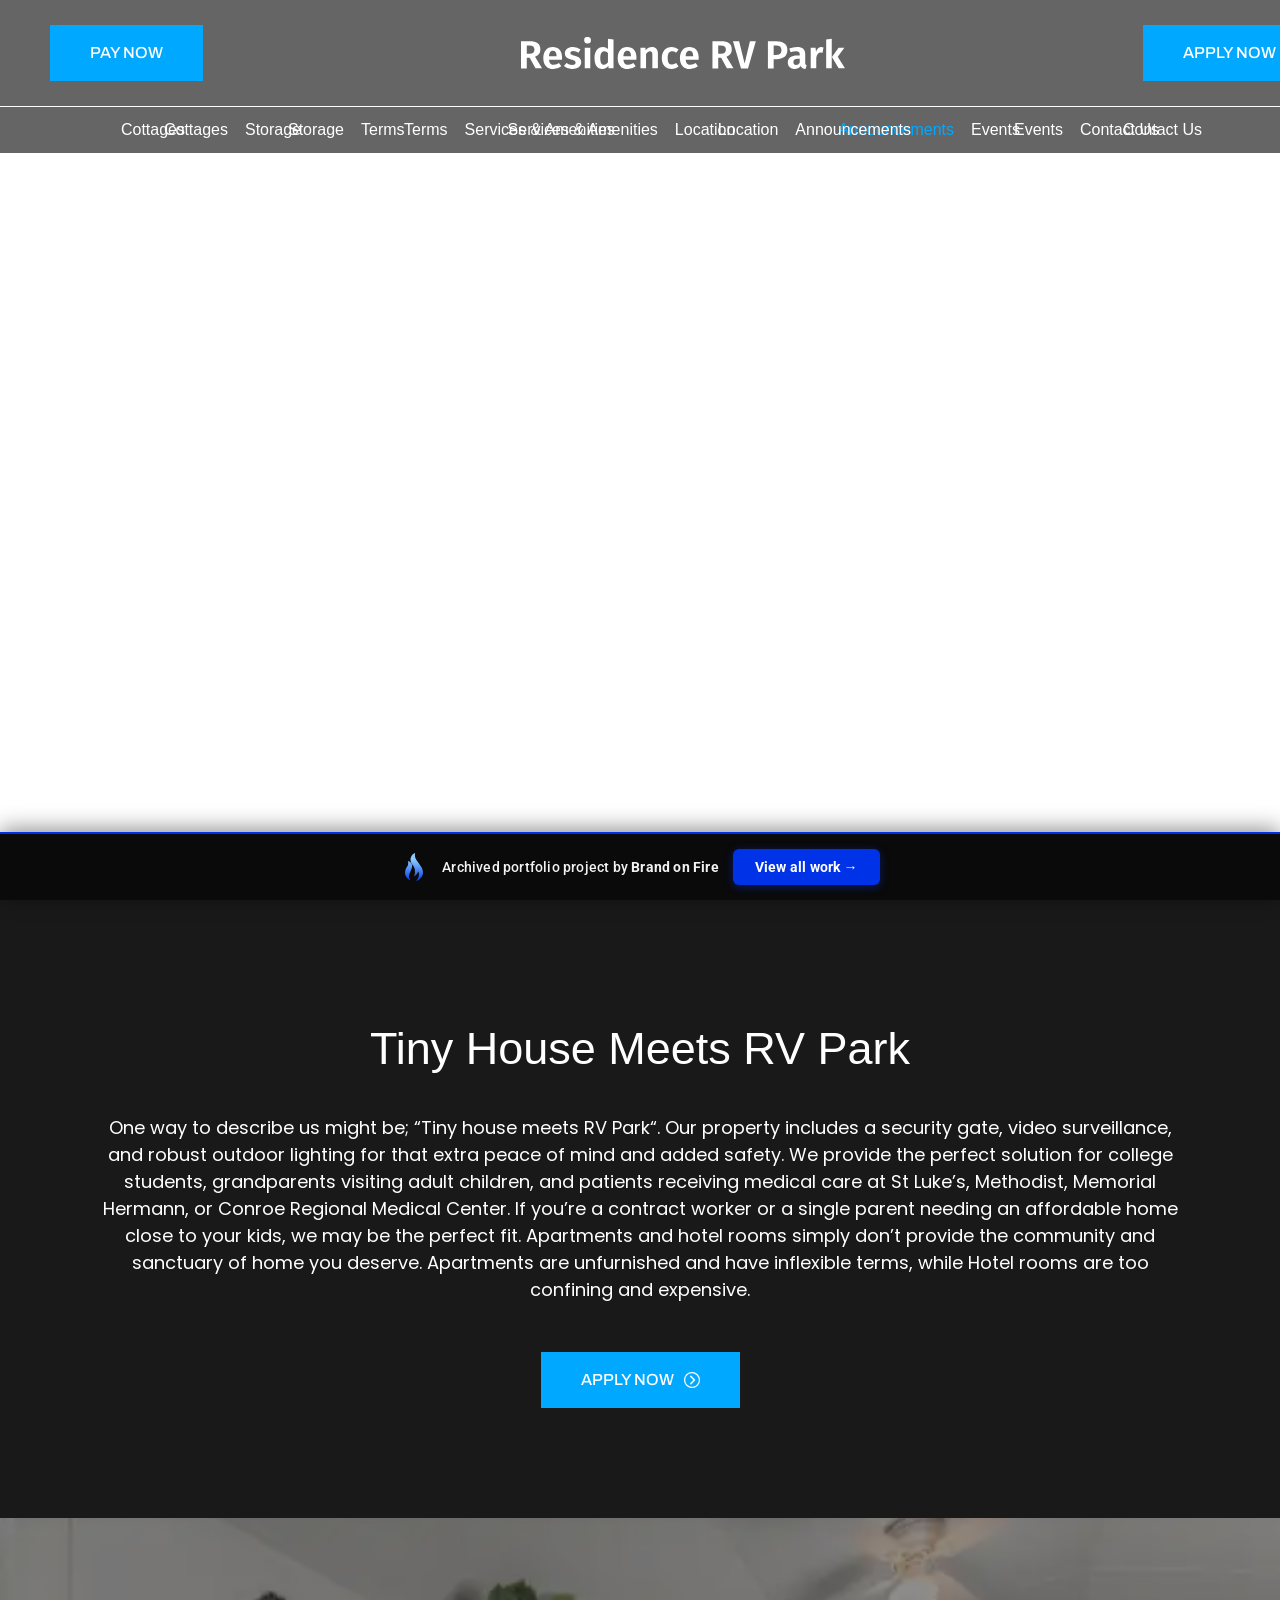
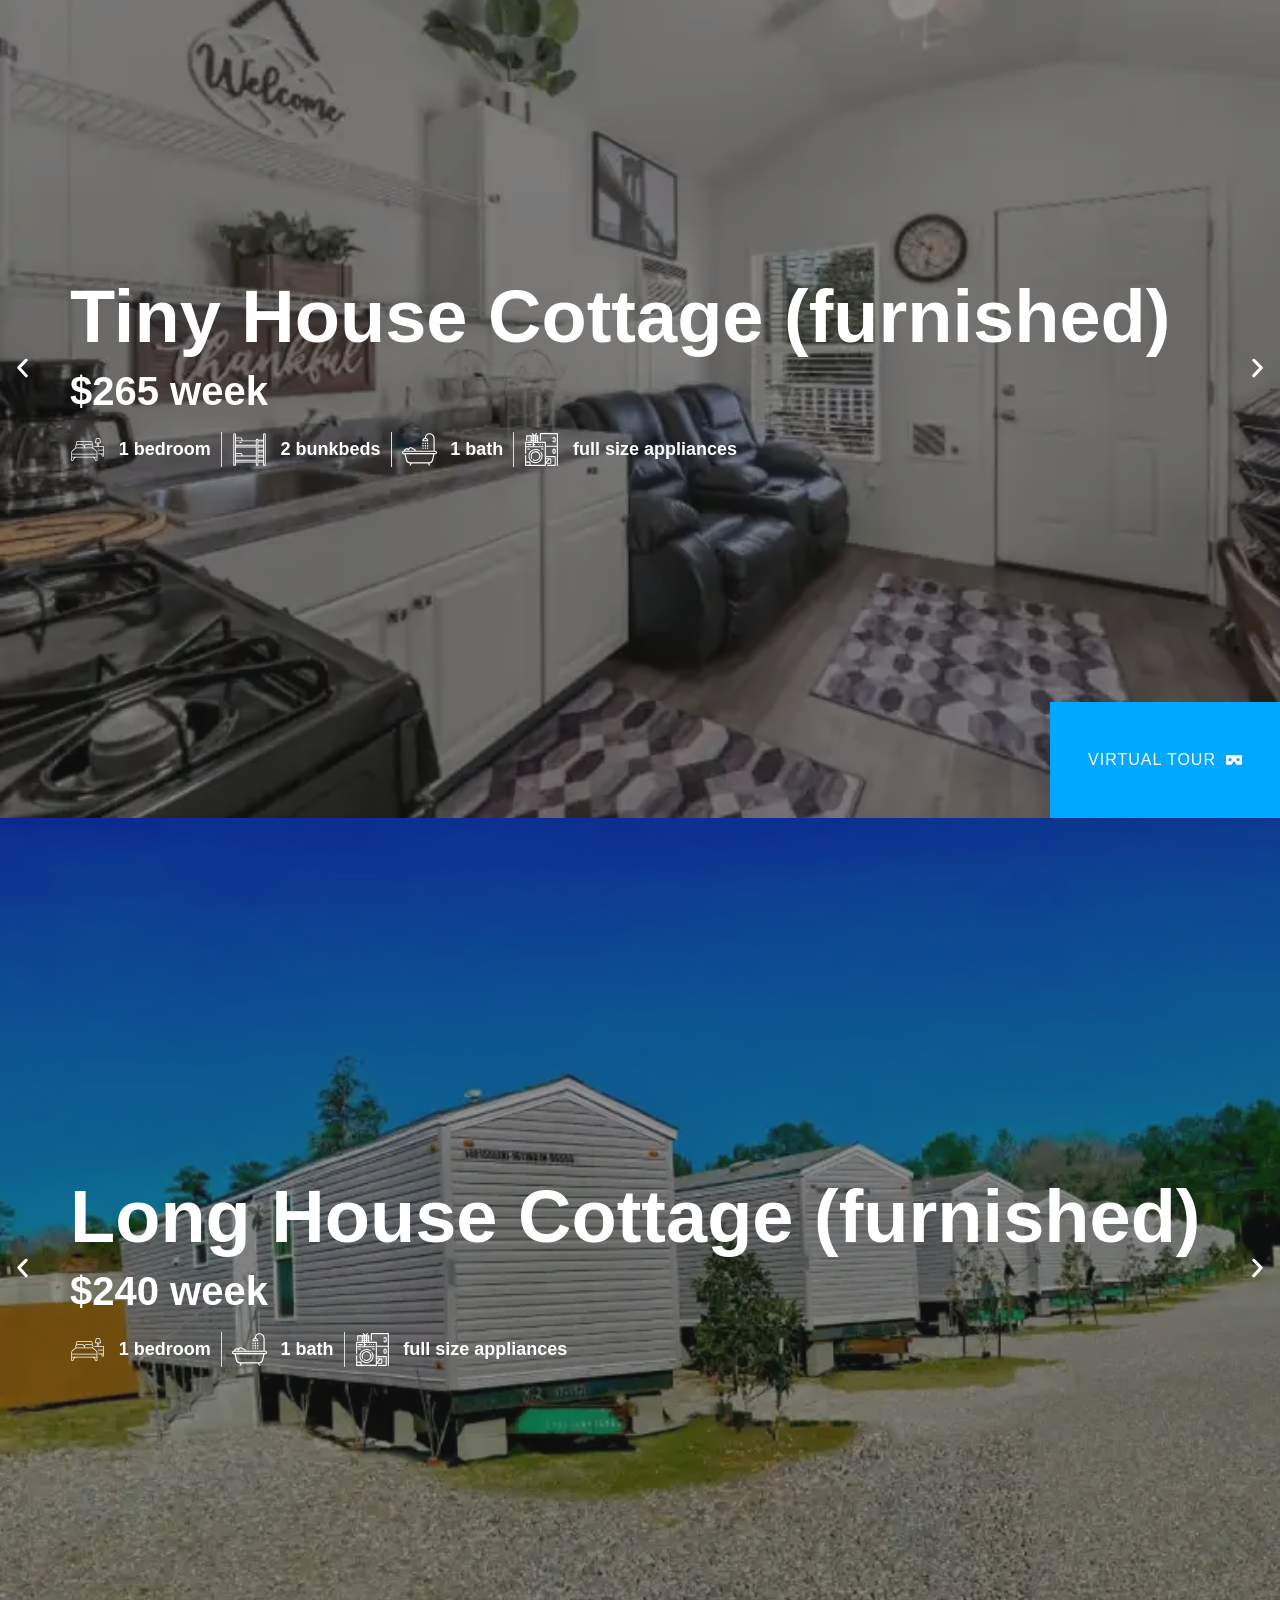
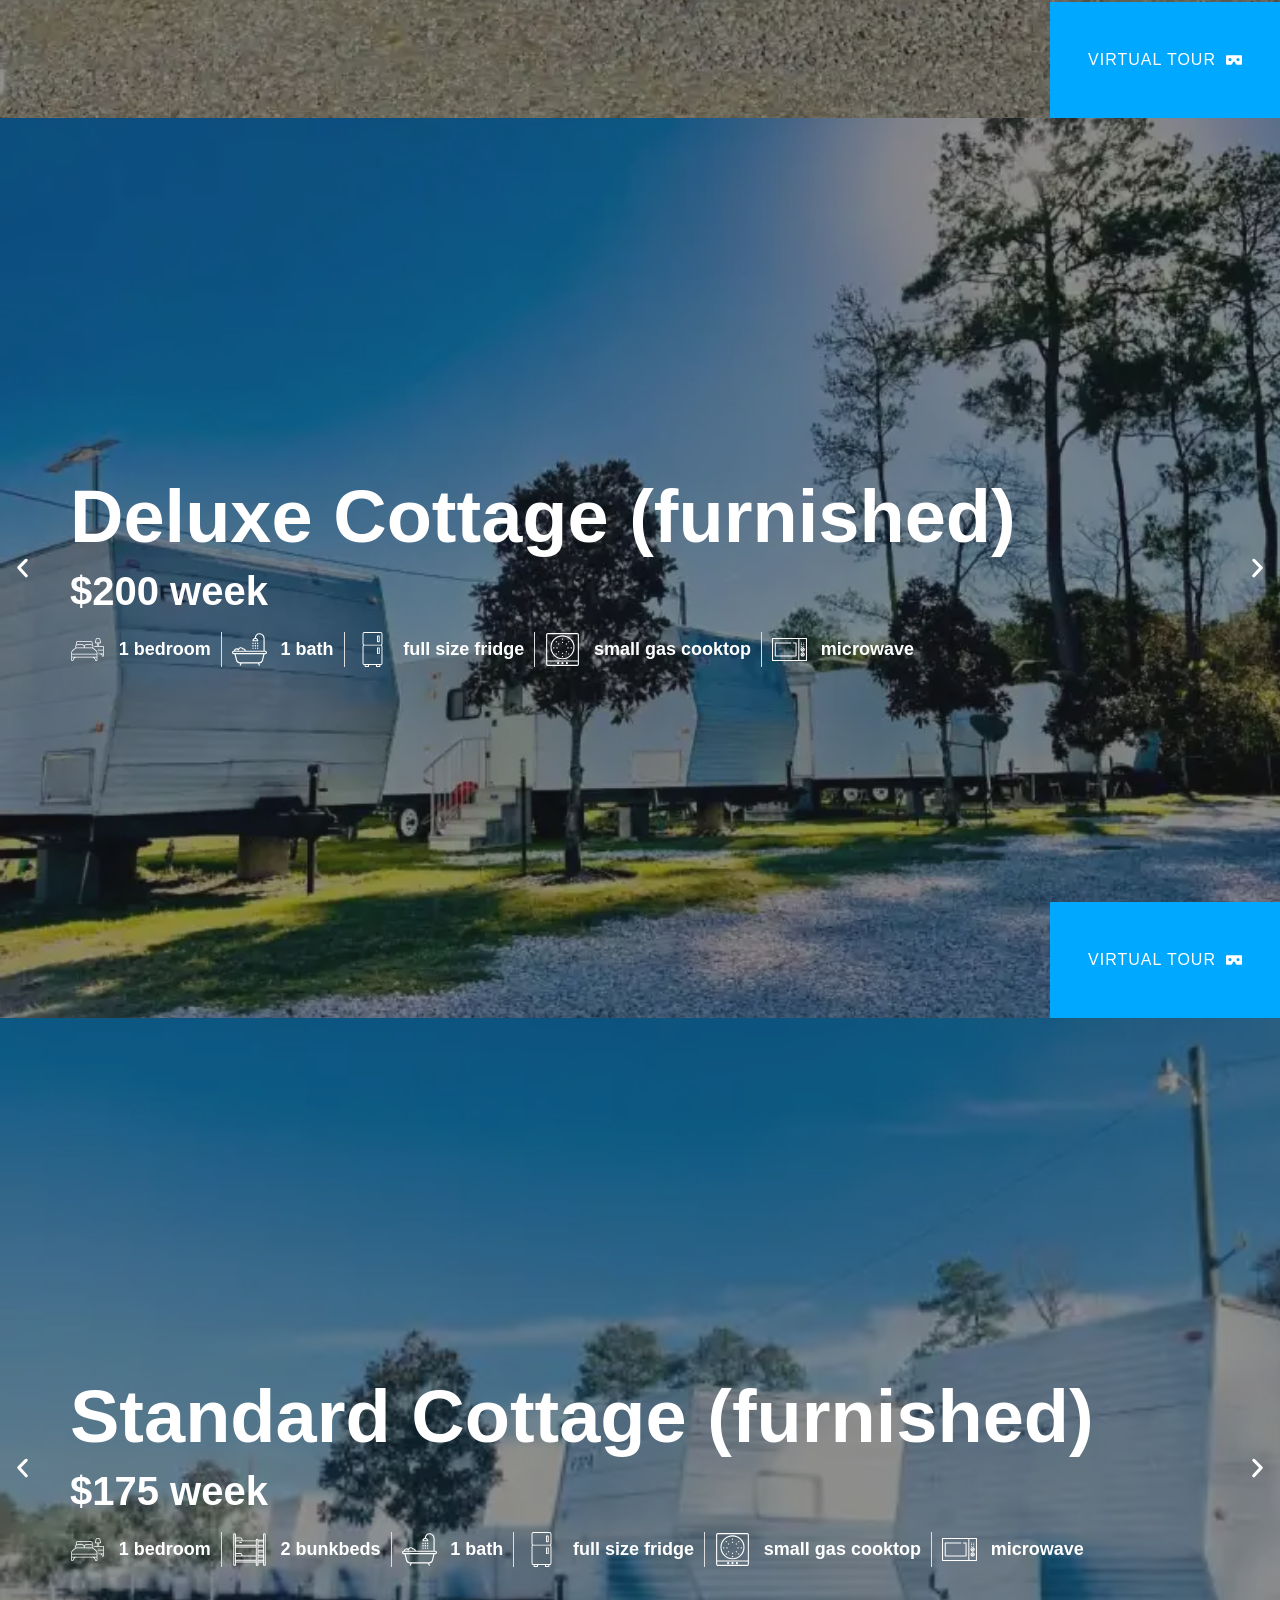
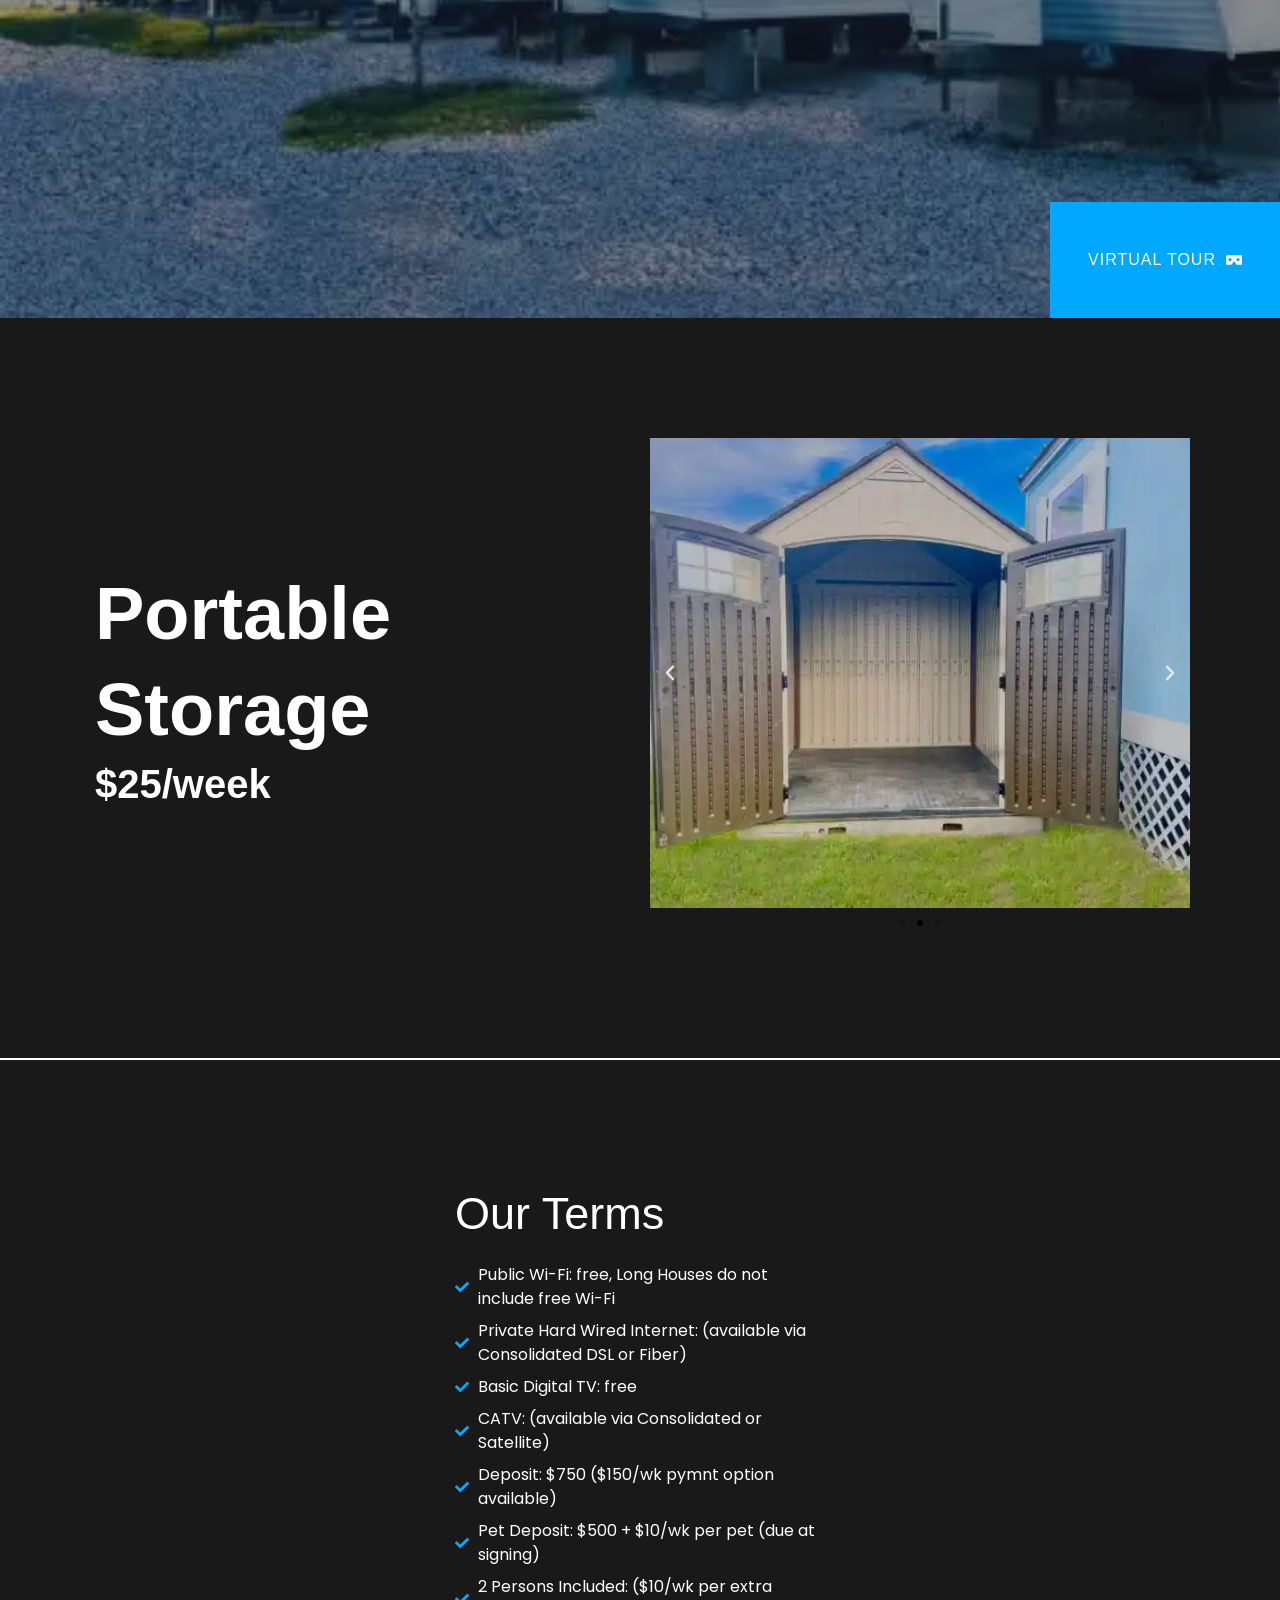
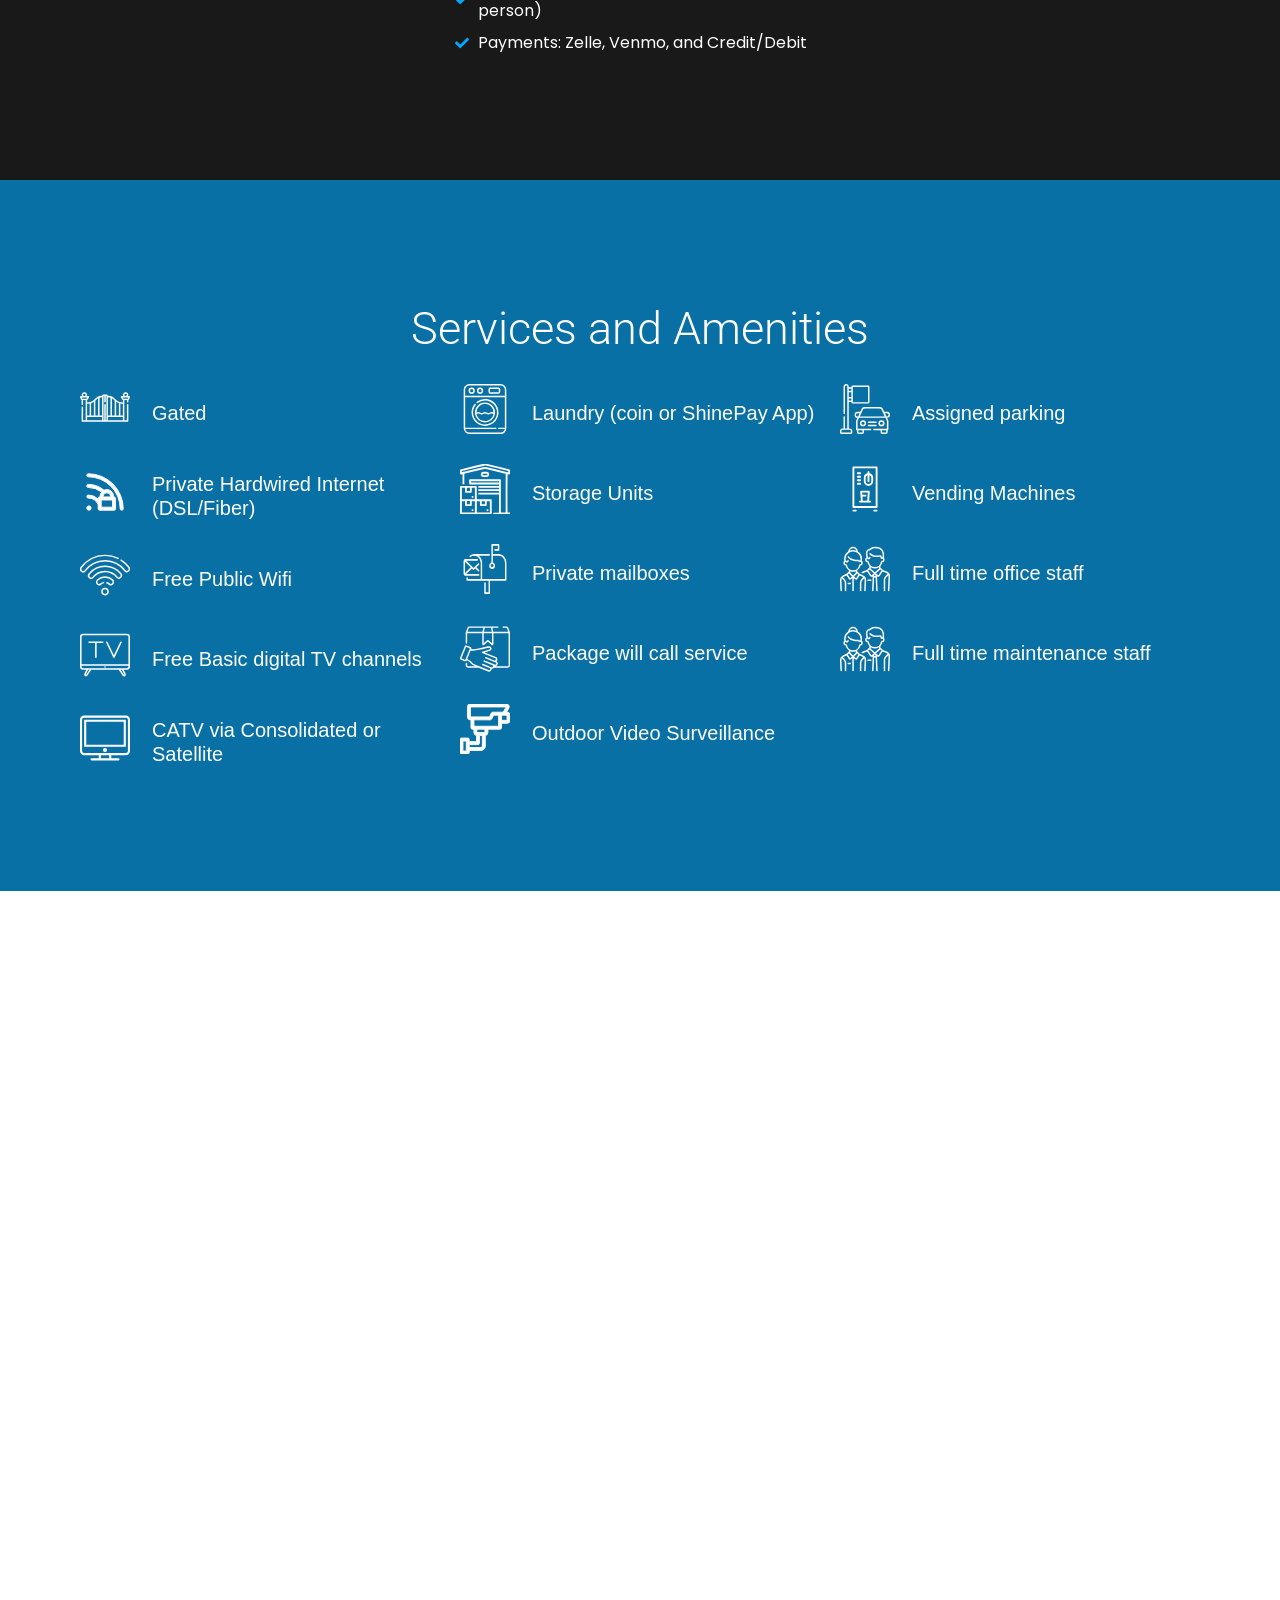
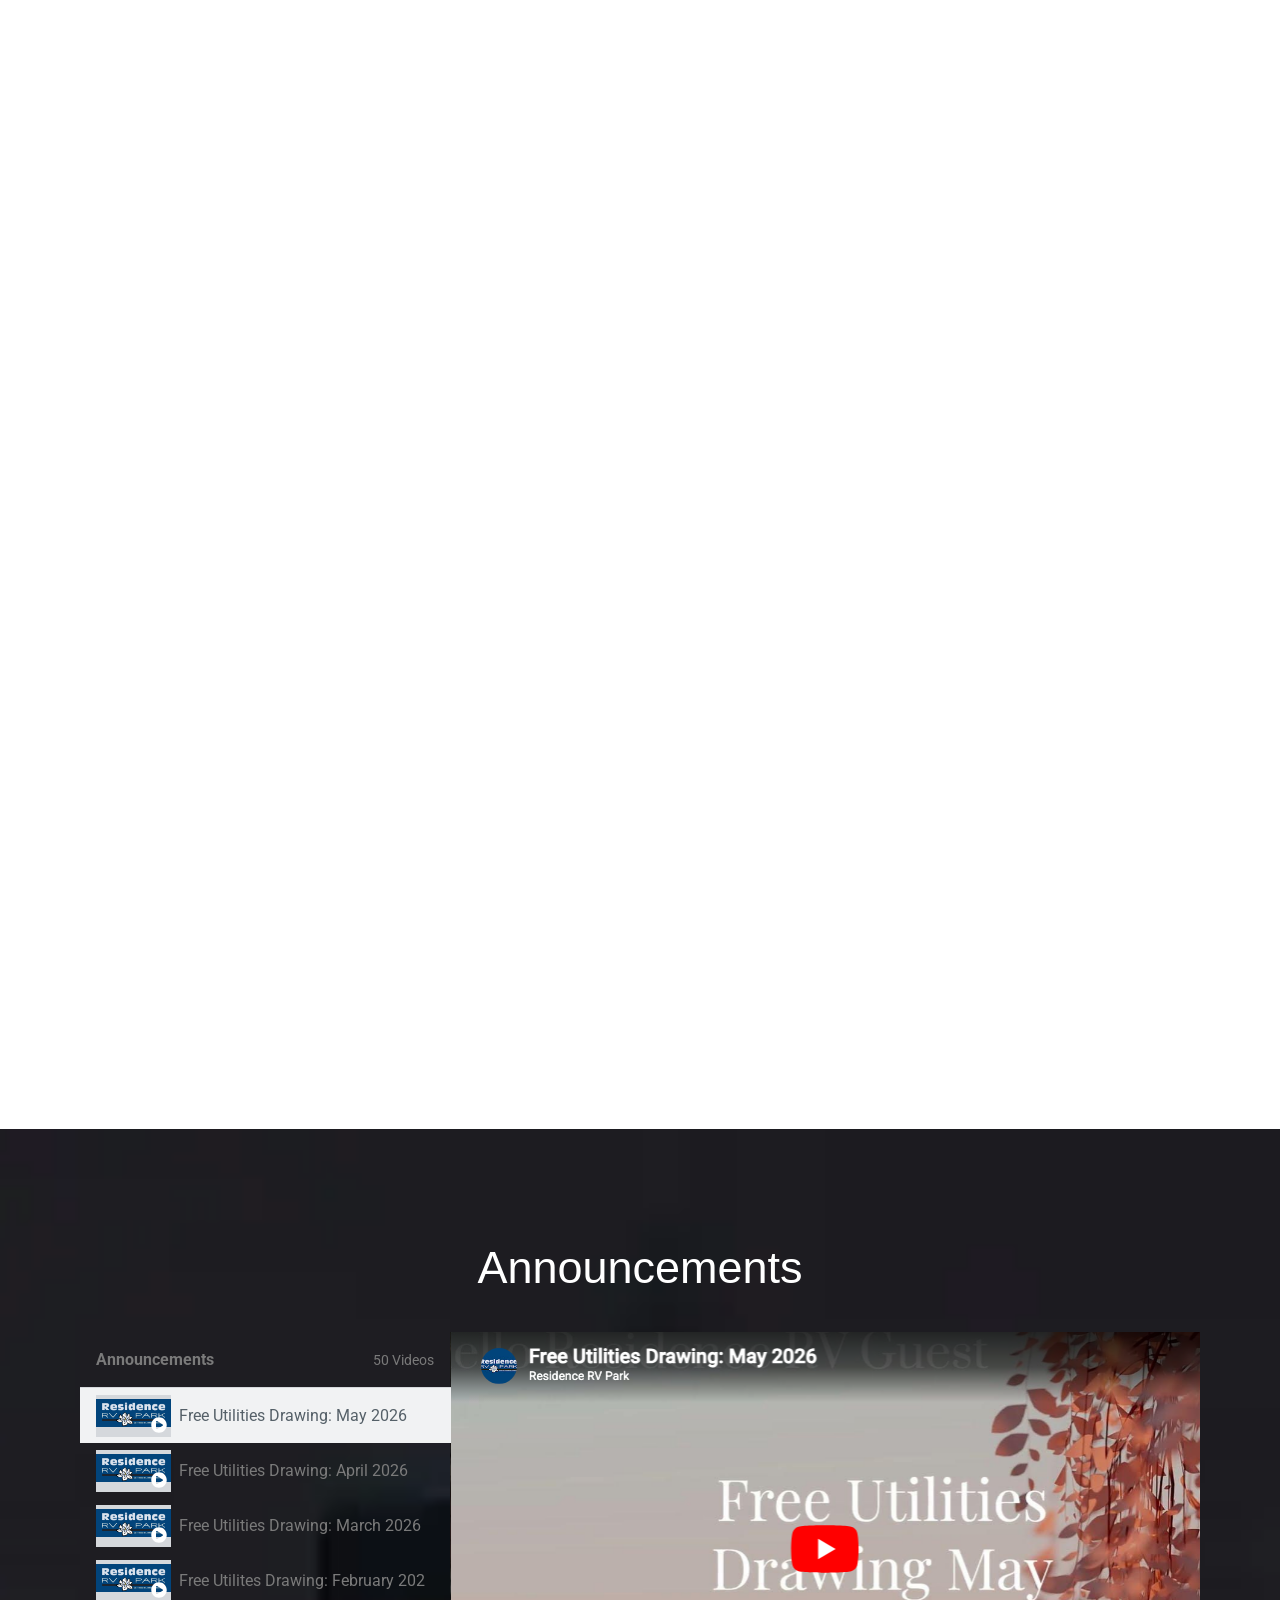
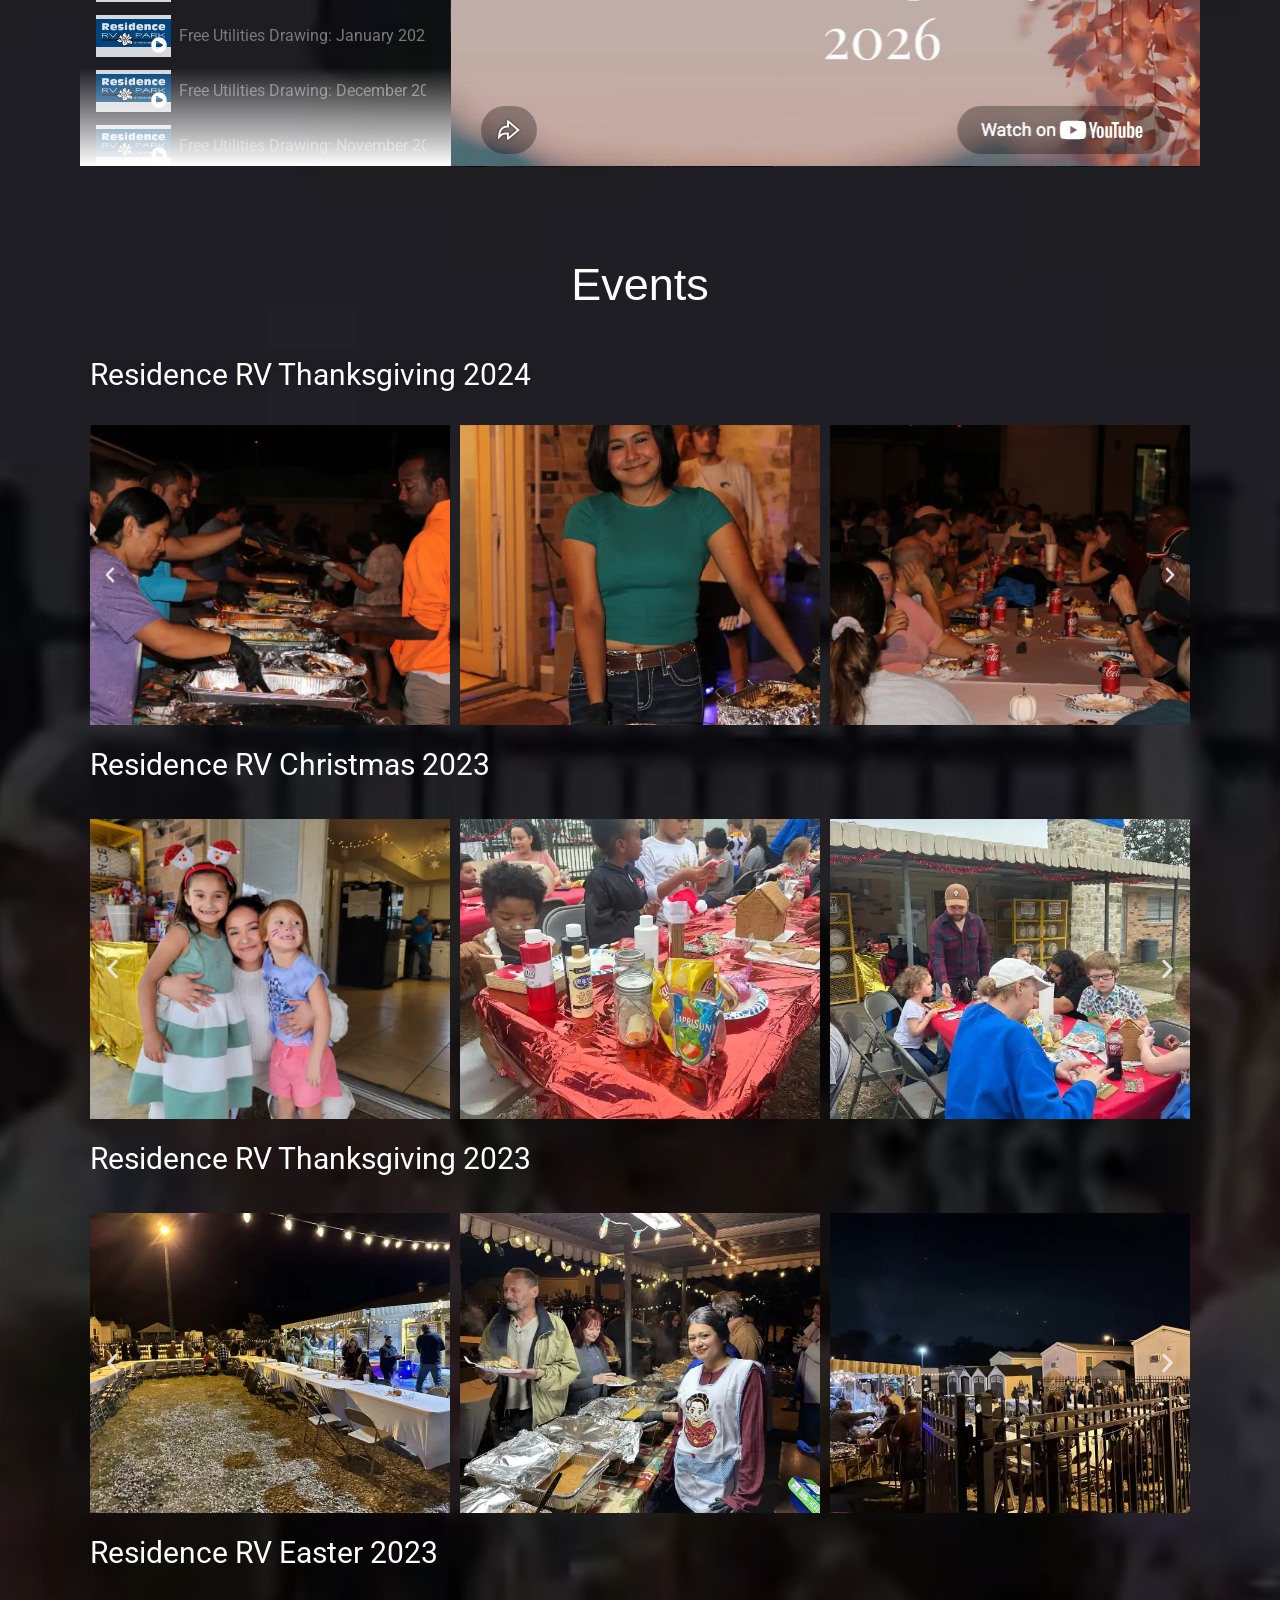
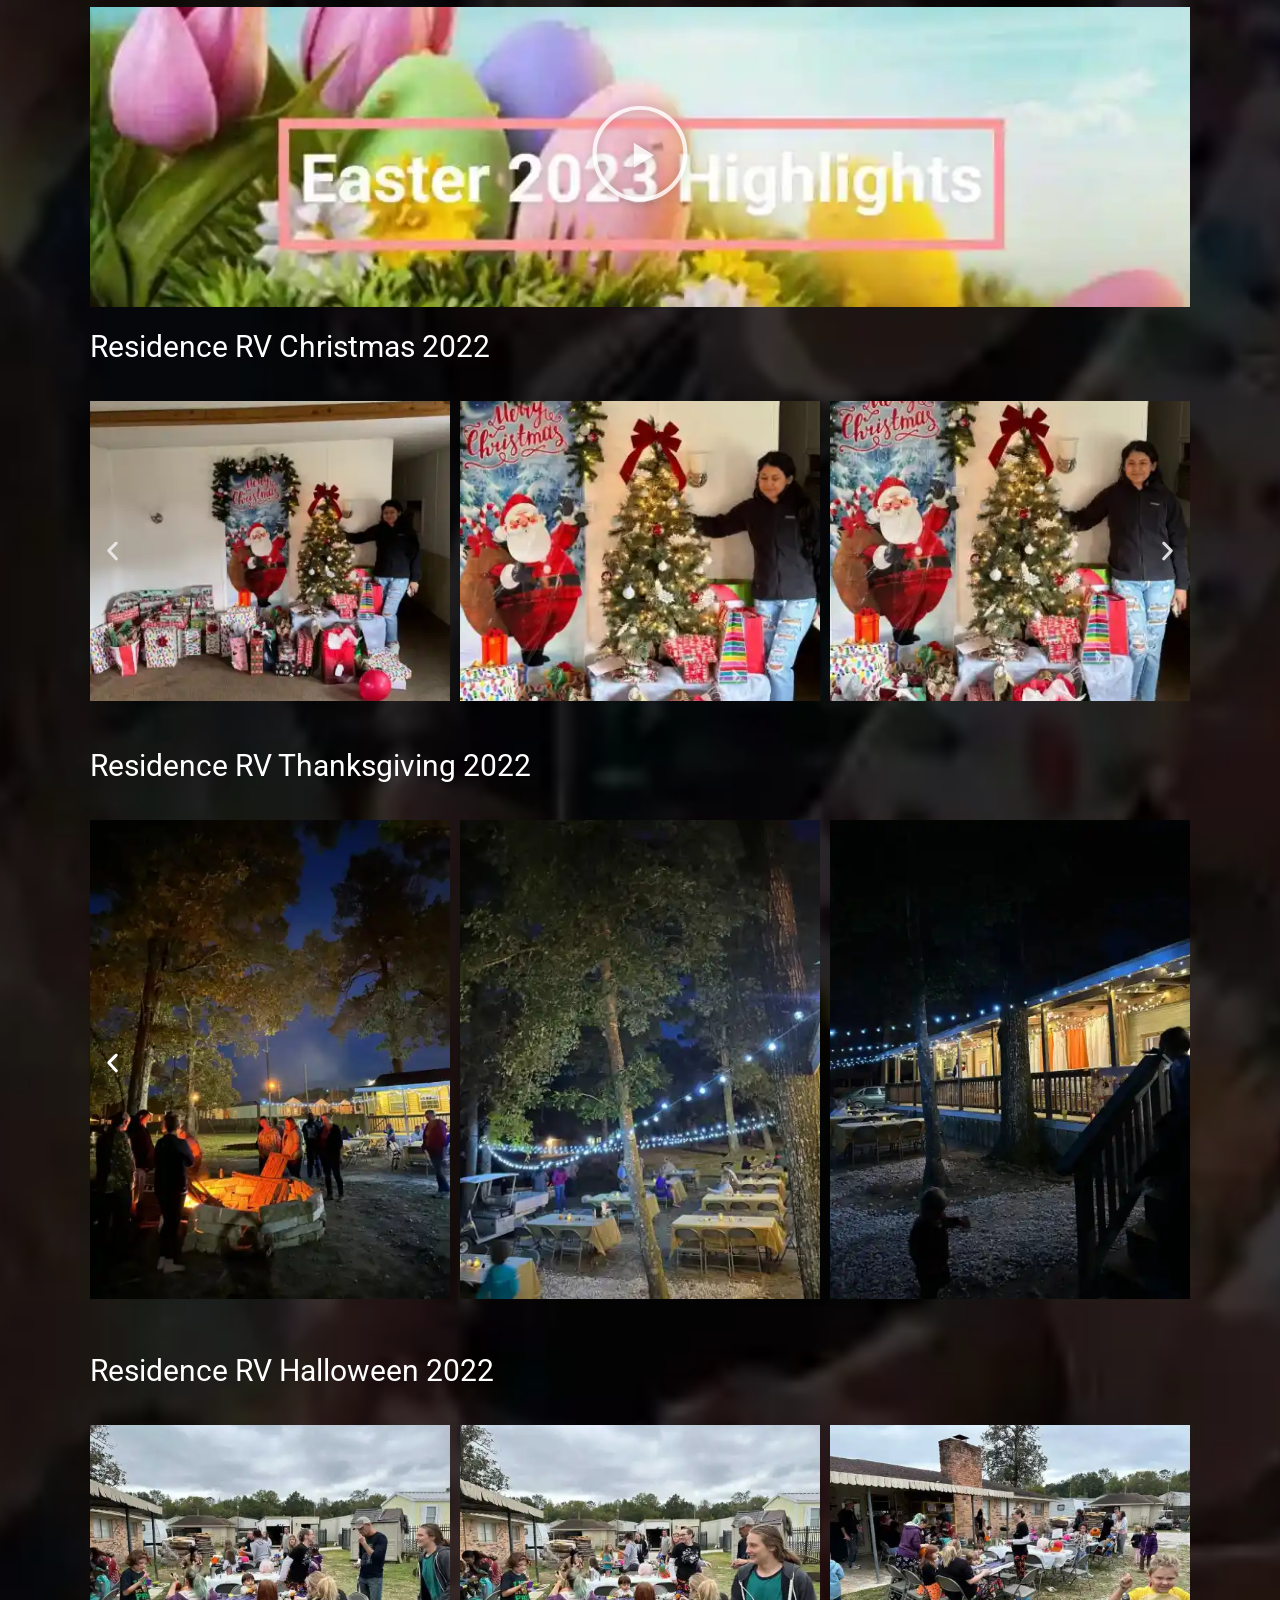
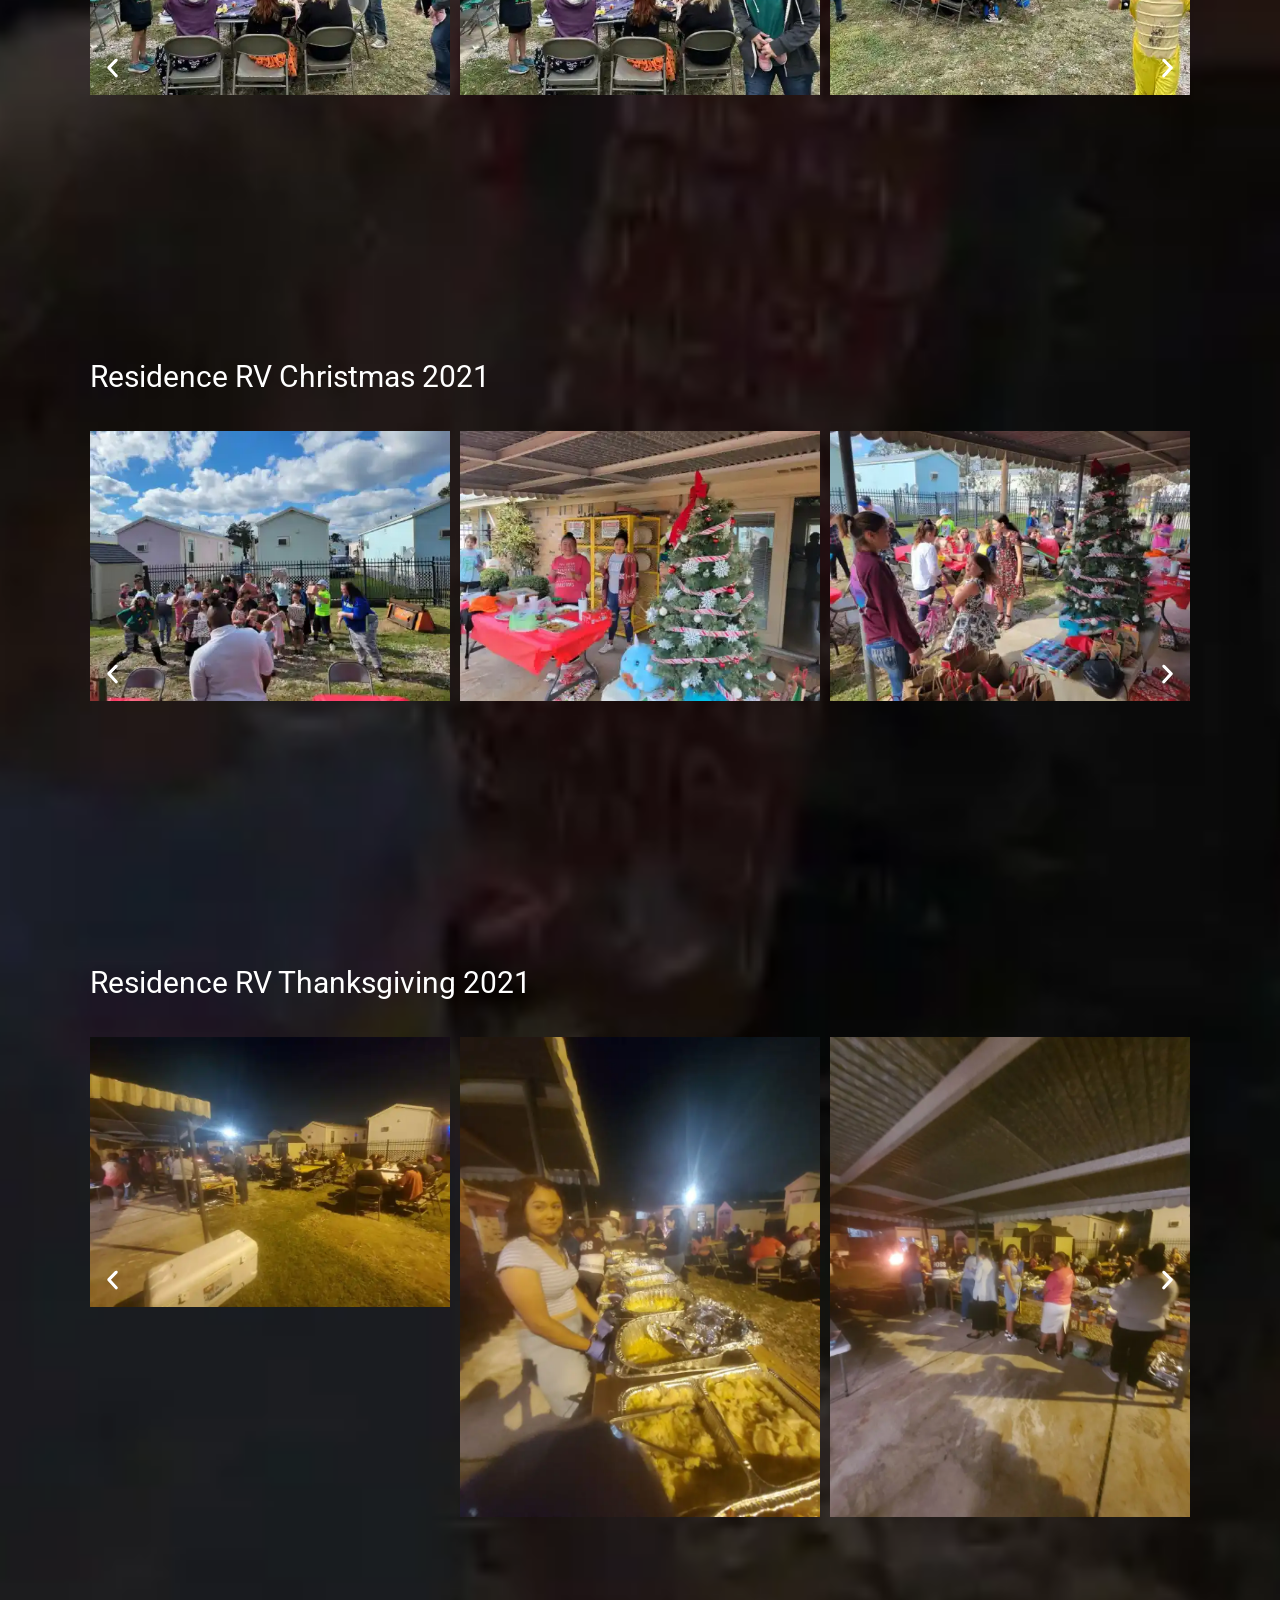
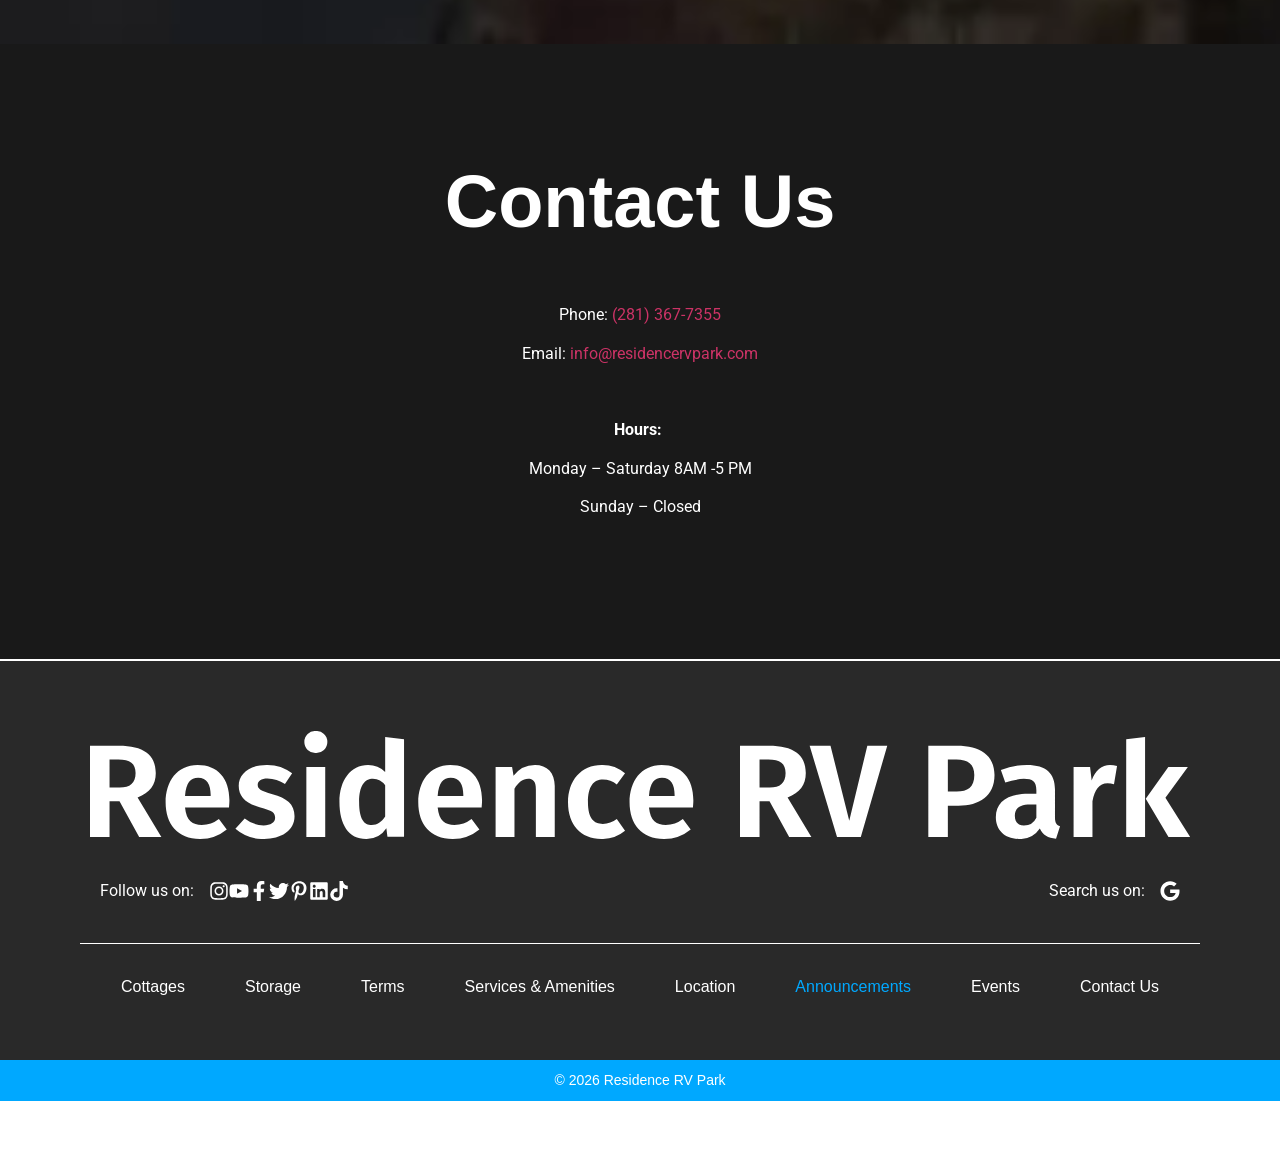
==== commit 3059baed: "Portfolio bar: brandonfire.com theme — flame icon, electric-blue accent, taller, larger button" ====
--- a/index.html
+++ b/index.html
@@ -1,4 +1,4 @@
 <!doctype html><html lang="en-US" data-bofp="0"><head><meta charset="UTF-8"><meta name="viewport" content="width=device-width, initial-scale=1"><link rel="profile" href="https://gmpg.org/xfn/11"><meta name="robots" content="index, follow, max-image-preview:large, max-snippet:-1, max-video-preview:-1"><title>Residence RV Park | Tiny House Meets RV Park | Gated Community</title><meta name="description" content="We are a gated RV community, offering our guests furnished Tiny Homes &amp; RV campsites with extensive services and amenities."><link rel="canonical" href="/"><meta property="og:locale" content="en_US"><meta property="og:type" content="website"><meta property="og:title" content="Residence RV Park | Tiny House Meets RV Park | Gated Community"><meta property="og:description" content="We are a gated RV community, offering our guests furnished Tiny Homes &amp; RV campsites with extensive services and amenities."><meta property="og:url" content="/"><meta property="og:site_name" content="Residence RV Park"><meta property="article:publisher" content="https://www.facebook.com/ResidenceRVPark/"><meta property="article:modified_time" content="2026-06-01T20:46:06+00:00"><meta property="og:image" content="_a/1cb09f53025b.webp"><meta name="twitter:card" content="summary_large_image"><meta name="twitter:site" content="@residencerv"><link rel="alternate" type="application/rss+xml" title="Residence RV Park » Feed" href="/feed/"><link rel="alternate" type="application/rss+xml" title="Residence RV Park » Comments Feed" href="/comments/feed/"><link rel="https://api.w.org/" href="/wp-json/"><link rel="alternate" title="JSON" type="application/json" href="/wp-json/wp/v2/pages/101"><meta name="generator" content="Elementor 4.1.1; features: e_font_icon_svg, additional_custom_breakpoints; settings: css_print_method-external, google_font-enabled, font_display-swap"><meta name="generator" content="WP Rocket 3.20.2" data-wpr-features="wpr_defer_js wpr_minify_concatenate_js wpr_lazyload_images wpr_preconnect_external_domains wpr_automatic_lazy_rendering wpr_oci wpr_minify_css wpr_preload_links wpr_desktop"><link rel="stylesheet" href="style.css"><style>[data-bofp="1"]{background-color:rgb(255, 255, 255)!important;color:rgb(51, 51, 51)!important}[data-bofp="2"]{background-color:rgba(25, 25, 25, 0.667)!important;color:rgb(51, 51, 51)!important}[data-bofp="3"]{background-color:rgb(25, 25, 25)!important;color:rgb(51, 51, 51)!important}[data-bofp="4"]{background-color:rgb(25, 25, 25)!important;color:rgb(51, 51, 51)!important}[data-bofp="5"]{background-color:rgba(25, 25, 25, 0.48)!important;color:rgb(51, 51, 51)!important}[data-bofp="6"]{background-color:rgba(25, 25, 25, 0.48)!important;color:rgb(51, 51, 51)!important}[data-bofp="7"]{background-color:rgba(25, 25, 25, 0.48)!important;color:rgb(51, 51, 51)!important}[data-bofp="8"]{background-color:rgba(25, 25, 25, 0.48)!important;color:rgb(51, 51, 51)!important}[data-bofp="9"]{background-color:rgba(25, 25, 25, 0.48)!important;color:rgb(51, 51, 51)!important}[data-bofp="10"]{background-color:rgba(25, 25, 25, 0.48)!important;color:rgb(51, 51, 51)!important}[data-bofp="11"]{background-color:rgba(25, 25, 25, 0.48)!important;color:rgb(51, 51, 51)!important}[data-bofp="12"]{background-color:rgba(25, 25, 25, 0.48)!important;color:rgb(51, 51, 51)!important}[data-bofp="13"]{background-color:rgba(25, 25, 25, 0.48)!important;color:rgb(51, 51, 51)!important}[data-bofp="14"]{background-color:rgba(25, 25, 25, 0.48)!important;color:rgb(51, 51, 51)!important}[data-bofp="15"]{background-color:rgba(25, 25, 25, 0.48)!important;color:rgb(51, 51, 51)!important}[data-bofp="16"]{background-color:rgba(25, 25, 25, 0.48)!important;color:rgb(51, 51, 51)!important}[data-bofp="17"]{background-color:rgba(25, 25, 25, 0.48)!important;color:rgb(51, 51, 51)!important}[data-bofp="18"]{background-color:rgba(25, 25, 25, 0.48)!important;color:rgb(51, 51, 51)!important}[data-bofp="19"]{background-color:rgba(25, 25, 25, 0.48)!important;color:rgb(51, 51, 51)!important}[data-bofp="20"]{background-color:rgb(25, 25, 25)!important;color:rgb(51, 51, 51)!important}[data-bofp="21"]{background-color:rgba(25, 25, 25, 0.48)!important;color:rgb(51, 51, 51)!important}[data-bofp="22"]{background-color:rgba(25, 25, 25, 0.48)!important;color:rgb(51, 51, 51)!important}[data-bofp="23"]{background-color:rgba(25, 25, 25, 0.48)!important;color:rgb(51, 51, 51)!important}[data-bofp="24"]{background-color:rgba(25, 25, 25, 0.48)!important;color:rgb(51, 51, 51)!important}[data-bofp="25"]{background-color:rgba(25, 25, 25, 0.48)!important;color:rgb(51, 51, 51)!important}[data-bofp="26"]{background-color:rgba(25, 25, 25, 0.48)!important;color:rgb(51, 51, 51)!important}[data-bofp="27"]{background-color:rgba(25, 25, 25, 0.48)!important;color:rgb(51, 51, 51)!important}[data-bofp="28"]{background-color:rgba(25, 25, 25, 0.48)!important;color:rgb(51, 51, 51)!important}[data-bofp="29"]{background-color:rgba(25, 25, 25, 0.48)!important;color:rgb(51, 51, 51)!important}[data-bofp="30"]{background-color:rgb(25, 25, 25)!important;color:rgb(51, 51, 51)!important}[data-bofp="31"]{background-color:rgba(25, 25, 25, 0.48)!important;color:rgb(51, 51, 51)!important}[data-bofp="32"]{background-color:rgba(25, 25, 25, 0.48)!important;color:rgb(51, 51, 51)!important}[data-bofp="33"]{background-color:rgba(25, 25, 25, 0.48)!important;color:rgb(51, 51, 51)!important}[data-bofp="34"]{background-color:rgba(25, 25, 25, 0.48)!important;color:rgb(51, 51, 51)!important}[data-bofp="35"]{background-color:rgba(25, 25, 25, 0.48)!important;color:rgb(51, 51, 51)!important}[data-bofp="36"]{background-color:rgba(25, 25, 25, 0.48)!important;color:rgb(51, 51, 51)!important}[data-bofp="37"]{background-color:rgba(25, 25, 25, 0.48)!important;color:rgb(51, 51, 51)!important}[data-bofp="38"]{background-color:rgba(25, 25, 25, 0.48)!important;color:rgb(51, 51, 51)!important}[data-bofp="39"]{background-color:rgba(25, 25, 25, 0.48)!important;color:rgb(51, 51, 51)!important}[data-bofp="40"]{background-color:rgb(25, 25, 25)!important;color:rgb(51, 51, 51)!important}[data-bofp="41"]{background-color:rgba(25, 25, 25, 0.48)!important;color:rgb(51, 51, 51)!important}[data-bofp="42"]{background-color:rgba(25, 25, 25, 0.48)!important;color:rgb(51, 51, 51)!important}[data-bofp="43"]{background-color:rgba(25, 25, 25, 0.48)!important;color:rgb(51, 51, 51)!important}[data-bofp="44"]{background-color:rgba(25, 25, 25, 0.48)!important;color:rgb(51, 51, 51)!important}[data-bofp="45"]{background-color:rgba(25, 25, 25, 0.48)!important;color:rgb(51, 51, 51)!important}[data-bofp="46"]{background-color:rgba(25, 25, 25, 0.48)!important;color:rgb(51, 51, 51)!important}[data-bofp="47"]{background-color:rgba(25, 25, 25, 0.48)!important;color:rgb(51, 51, 51)!important}[data-bofp="48"]{background-color:rgba(25, 25, 25, 0.48)!important;color:rgb(51, 51, 51)!important}[data-bofp="49"]{background-color:rgba(25, 25, 25, 0.48)!important;color:rgb(51, 51, 51)!important}[data-bofp="50"]{background-color:rgb(25, 25, 25)!important;color:rgb(51, 51, 51)!important}[data-bofp="51"]{background-color:rgb(25, 25, 25)!important;color:rgb(51, 51, 51)!important}[data-bofp="52"]{background-color:rgb(8, 112, 165)!important;color:rgb(51, 51, 51)!important}[data-bofp="53"]{background-color:rgb(25, 25, 25)!important;color:rgb(51, 51, 51)!important}[data-bofp="54"]{background-color:rgb(0, 0, 0)!important;color:rgb(51, 51, 51)!important}[data-bofp="55"]{background-color:rgb(25, 25, 25)!important;color:rgb(51, 51, 51)!important}[data-bofp="56"]{background-color:rgb(41, 41, 41)!important;color:rgb(51, 51, 51)!important}</style><meta name="robots" content="noindex, nofollow"></head><body data-rsssl="1" class="home wp-singular page-template page-template-elementor_header_footer page page-id-101 wp-embed-responsive wp-theme-hello-elementor hello-elementor-default elementor-default elementor-template-full-width elementor-kit-75 elementor-page elementor-page-101 e--ua-blink e--ua-mac e--ua-webkit" data-elementor-device-mode="desktop" data-bofp="1"><div id="fb-root"></div><div id="fb-customer-chat" class="fb-customerchat" page_id="244366195667033" attribution="biz_inbox"></div><a class="skip-link screen-reader-text" href="#content">Skip to content</a><header data-elementor-type="header" data-elementor-id="317" class="elementor elementor-317 elementor-location-header" data-elementor-post-type="elementor_library"><section class="elementor-section elementor-top-section elementor-element elementor-element-63fdf167 elementor-section-full_width cust-header elementor-hidden-tablet elementor-hidden-mobile elementor-section-height-default elementor-sticky elementor-sticky--effects elementor-sticky--active elementor-section--handles-inside header-bg" data-id="63fdf167" data-element_type="section" data-e-type="section" id="cust-header" data-settings="{&quot;background_background&quot;:&quot;classic&quot;,&quot;sticky&quot;:&quot;top&quot;,&quot;sticky_on&quot;:[&quot;desktop&quot;],&quot;sticky_offset&quot;:0,&quot;sticky_effects_offset&quot;:0,&quot;sticky_anchor_link_offset&quot;:0}" style="position: fixed; width: 1366px; margin-top: 0px; margin-bottom: 0px; top: 0px;" data-bofp="2"><div class="elementor-container elementor-column-gap-no"><div class="elementor-column elementor-col-100 elementor-top-column elementor-element elementor-element-56b3a278" data-id="56b3a278" data-element_type="column" data-e-type="column"><div class="elementor-widget-wrap elementor-element-populated"><section class="elementor-section elementor-inner-section elementor-element elementor-element-4225bb69 elementor-section-full_width elementor-section-content-middle elementor-section-height-default elementor-section-height-default" data-id="4225bb69" data-element_type="section" data-e-type="section"><div class="elementor-container elementor-column-gap-default"><div class="elementor-column elementor-col-33 elementor-inner-column elementor-element elementor-element-1a82b32b" data-id="1a82b32b" data-element_type="column" data-e-type="column"><div class="elementor-widget-wrap elementor-element-populated"><div data-wpl_tracker="{&quot;analytics&quot;:true,&quot;analytics_category&quot;:&quot;payment&quot;,&quot;analytics_action&quot;:&quot;pay_now&quot;,&quot;analytics_label&quot;:&quot;click&quot;,&quot;gtag&quot;:true,&quot;gtag_category&quot;:&quot;payment&quot;,&quot;gtag_action&quot;:&quot;pay_now&quot;,&quot;gtag_label&quot;:&quot;click&quot;}" class="events-tracker-for-elementor elementor-element elementor-element-2dc75fe9 elementor-align-left elementor-widget elementor-widget-button" data-id="2dc75fe9" data-element_type="widget" data-e-type="widget" data-widget_type="button.default"><div class="elementor-widget-container"><div class="elementor-button-wrapper"><a class="elementor-button elementor-button-link elementor-size-sm" href="pay-now/index.html"><span class="elementor-button-content-wrapper"><span class="elementor-button-text">Pay Now</span></span></a></div></div></div></div></div><div class="elementor-column elementor-col-33 elementor-inner-column elementor-element elementor-element-2f9c8c6c" data-id="2f9c8c6c" data-element_type="column" data-e-type="column"><div class="elementor-widget-wrap elementor-element-populated"><div class="elementor-element elementor-element-15909a6d elementor-widget elementor-widget-image" data-id="15909a6d" data-element_type="widget" data-e-type="widget" data-widget_type="image.default"><div class="elementor-widget-container"><a href="index.html"><img fetchpriority="high" width="324" height="32" src="_a/b512e5e96fbb.svg" class="attachment-large size-large wp-image-12" alt="" decoding="sync">								</a></div></div></div></div><div class="elementor-column elementor-col-33 elementor-inner-column elementor-element elementor-element-20e34cc8" data-id="20e34cc8" data-element_type="column" data-e-type="column"><div class="elementor-widget-wrap elementor-element-populated"><div data-wpl_tracker="{&quot;analytics&quot;:true,&quot;analytics_category&quot;:&quot;applications&quot;,&quot;analytics_action&quot;:&quot;apply_now&quot;,&quot;analytics_label&quot;:&quot;click&quot;,&quot;gtag&quot;:true,&quot;gtag_category&quot;:&quot;applications&quot;,&quot;gtag_action&quot;:&quot;apply_now&quot;,&quot;gtag_label&quot;:&quot;click&quot;,&quot;gtm&quot;:true}" class="events-tracker-for-elementor elementor-element elementor-element-354dd556 elementor-align-right elementor-widget elementor-widget-button" data-id="354dd556" data-element_type="widget" data-e-type="widget" data-widget_type="button.default"><div class="elementor-widget-container"><div class="elementor-button-wrapper"><a class="elementor-button elementor-button-link elementor-size-sm" href="https://residencervapplication.na4.documents.adobe.com/public/esignWidget?wid=CBFCIBAA3AAABLblqZhACNiea4VkK_SD3l7h_Lps7yL7w9jWMETyB_OV6QjNXHwQga6M6fRMiFFzf3CWVHVI*" target="_blank"><span class="elementor-button-content-wrapper"><span class="elementor-button-text">Apply Now</span></span></a></div></div></div></div></div></div></section><section class="elementor-section elementor-inner-section elementor-element elementor-element-2f4632f elementor-section-full_width elementor-section-height-default elementor-section-height-default" data-id="2f4632f" data-element_type="section" data-e-type="section"><div class="elementor-container elementor-column-gap-no"><div class="elementor-column elementor-col-100 elementor-inner-column elementor-element elementor-element-5520a876" data-id="5520a876" data-element_type="column" data-e-type="column"><div class="elementor-widget-wrap elementor-element-populated"><div class="elementor-element elementor-element-2b4d8159 elementor-widget__width-auto elementor-nav-menu--dropdown-mobile elementor-nav-menu__text-align-aside elementor-widget elementor-widget-nav-menu" data-id="2b4d8159" data-element_type="widget" data-e-type="widget" data-settings="{&quot;submenu_icon&quot;:{&quot;value&quot;:&quot;&lt;svg aria-hidden=\&quot;true\&quot; class=\&quot;fa-svg-chevron-down e-font-icon-svg e-fas-chevron-down\&quot; viewBox=\&quot;0 0 448 512\&quot; xmlns=\&quot;http:\/\/www.w3.org\/2000\/svg\&quot;&gt;&lt;path d=\&quot;M207.029 381.476L12.686 187.132c-9.373-9.373-9.373-24.569 0-33.941l22.667-22.667c9.357-9.357 24.522-9.375 33.901-.04L224 284.505l154.745-154.021c9.379-9.335 24.544-9.317 33.901.04l22.667 22.667c9.373 9.373 9.373 24.569 0 33.941L240.971 381.476c-9.373 9.372-24.569 9.372-33.942 0z\&quot;&gt;&lt;\/path&gt;&lt;\/svg&gt;&quot;,&quot;library&quot;:&quot;fa-solid&quot;},&quot;layout&quot;:&quot;horizontal&quot;}" data-widget_type="nav-menu.default"><div class="elementor-widget-container"><nav aria-label="Menu" class="elementor-nav-menu--main elementor-nav-menu__container elementor-nav-menu--layout-horizontal e--pointer-none"><ul id="menu-1-2b4d8159" class="elementor-nav-menu" data-smartmenus-id="17823376746393767"><li class="menu-item menu-item-type-custom menu-item-object-custom current-menu-item current_page_item menu-item-home menu-item-227"><a href="index.html" aria-current="" class="elementor-item elementor-item-anchor">Cottages</a></li><li class="menu-item menu-item-type-custom menu-item-object-custom current-menu-item current_page_item menu-item-home menu-item-606"><a href="index.html" aria-current="" class="elementor-item elementor-item-anchor">Storage</a></li><li class="menu-item menu-item-type-custom menu-item-object-custom current-menu-item current_page_item menu-item-home menu-item-228"><a href="index.html" aria-current="" class="elementor-item elementor-item-anchor">Terms</a></li><li class="menu-item menu-item-type-custom menu-item-object-custom current-menu-item current_page_item menu-item-home menu-item-229"><a href="index.html" aria-current="" class="elementor-item elementor-item-anchor">Services &amp; Amenities</a></li><li class="menu-item menu-item-type-custom menu-item-object-custom current-menu-item current_page_item menu-item-home menu-item-482"><a href="index.html" aria-current="" class="elementor-item elementor-item-anchor">Location</a></li><li class="menu-item menu-item-type-custom menu-item-object-custom current-menu-item current_page_item menu-item-home menu-item-230"><a href="index.html" aria-current="location" class="elementor-item elementor-item-anchor elementor-item-active">Announcements</a></li><li class="menu-item menu-item-type-custom menu-item-object-custom current-menu-item current_page_item menu-item-home menu-item-1174"><a href="index.html" aria-current="" class="elementor-item elementor-item-anchor">Events</a></li><li class="menu-item menu-item-type-custom menu-item-object-custom current-menu-item current_page_item menu-item-home menu-item-611"><a href="index.html" aria-current="" class="elementor-item elementor-item-anchor">Contact Us</a></li></ul>			</nav><nav class="elementor-nav-menu--dropdown elementor-nav-menu__container" aria-hidden="true" style="--menu-height: 0;"><ul id="menu-2-2b4d8159" class="elementor-nav-menu" data-smartmenus-id="17823376746397458"><li class="menu-item menu-item-type-custom menu-item-object-custom current-menu-item current_page_item menu-item-home menu-item-227"><a href="index.html" aria-current="page" class="elementor-item elementor-item-anchor" tabindex="-1">Cottages</a></li><li class="menu-item menu-item-type-custom menu-item-object-custom current-menu-item current_page_item menu-item-home menu-item-606"><a href="index.html" aria-current="page" class="elementor-item elementor-item-anchor" tabindex="-1">Storage</a></li><li class="menu-item menu-item-type-custom menu-item-object-custom current-menu-item current_page_item menu-item-home menu-item-228"><a href="index.html" aria-current="page" class="elementor-item elementor-item-anchor" tabindex="-1">Terms</a></li><li class="menu-item menu-item-type-custom menu-item-object-custom current-menu-item current_page_item menu-item-home menu-item-229"><a href="index.html" aria-current="page" class="elementor-item elementor-item-anchor" tabindex="-1">Services &amp; Amenities</a></li><li class="menu-item menu-item-type-custom menu-item-object-custom current-menu-item current_page_item menu-item-home menu-item-482"><a href="index.html" aria-current="page" class="elementor-item elementor-item-anchor" tabindex="-1">Location</a></li><li class="menu-item menu-item-type-custom menu-item-object-custom current-menu-item current_page_item menu-item-home menu-item-230"><a href="index.html" aria-current="page" class="elementor-item elementor-item-anchor" tabindex="-1">Announcements</a></li><li class="menu-item menu-item-type-custom menu-item-object-custom current-menu-item current_page_item menu-item-home menu-item-1174"><a href="index.html" aria-current="page" class="elementor-item elementor-item-anchor" tabindex="-1">Events</a></li><li class="menu-item menu-item-type-custom menu-item-object-custom current-menu-item current_page_item menu-item-home menu-item-611"><a href="index.html" aria-current="page" class="elementor-item elementor-item-anchor" tabindex="-1">Contact Us</a></li></ul>			</nav></div></div></div></div></div></section></div></div></div></section><section class="elementor-section elementor-top-section elementor-element elementor-element-63fdf167 elementor-section-full_width cust-header elementor-hidden-tablet elementor-hidden-mobile elementor-section-height-default elementor-sticky elementor-sticky--effects elementor-sticky__spacer" data-id="63fdf167" data-element_type="section" data-e-type="section" id="cust-header" data-settings="{&quot;background_background&quot;:&quot;classic&quot;,&quot;sticky&quot;:&quot;top&quot;,&quot;sticky_on&quot;:[&quot;desktop&quot;],&quot;sticky_offset&quot;:0,&quot;sticky_effects_offset&quot;:0,&quot;sticky_anchor_link_offset&quot;:0}" style="visibility: hidden; transition: none; animation: auto ease 0s 1 normal none running none;"><div class="elementor-container elementor-column-gap-no"><div class="elementor-column elementor-col-100 elementor-top-column elementor-element elementor-element-56b3a278" data-id="56b3a278" data-element_type="column" data-e-type="column"><div class="elementor-widget-wrap elementor-element-populated"><section class="elementor-section elementor-inner-section elementor-element elementor-element-4225bb69 elementor-section-full_width elementor-section-content-middle elementor-section-height-default elementor-section-height-default" data-id="4225bb69" data-element_type="section" data-e-type="section"><div class="elementor-container elementor-column-gap-default"><div class="elementor-column elementor-col-33 elementor-inner-column elementor-element elementor-element-1a82b32b" data-id="1a82b32b" data-element_type="column" data-e-type="column"><div class="elementor-widget-wrap elementor-element-populated"><div data-wpl_tracker="{&quot;analytics&quot;:true,&quot;analytics_category&quot;:&quot;payment&quot;,&quot;analytics_action&quot;:&quot;pay_now&quot;,&quot;analytics_label&quot;:&quot;click&quot;,&quot;gtag&quot;:true,&quot;gtag_category&quot;:&quot;payment&quot;,&quot;gtag_action&quot;:&quot;pay_now&quot;,&quot;gtag_label&quot;:&quot;click&quot;}" class="events-tracker-for-elementor elementor-element elementor-element-2dc75fe9 elementor-align-left elementor-widget elementor-widget-button" data-id="2dc75fe9" data-element_type="widget" data-e-type="widget" data-widget_type="button.default"><div class="elementor-widget-container"><div class="elementor-button-wrapper"><a class="elementor-button elementor-button-link elementor-size-sm" href="pay-now/index.html"><span class="elementor-button-content-wrapper"><span class="elementor-button-text">Pay Now</span></span></a></div></div></div></div></div><div class="elementor-column elementor-col-33 elementor-inner-column elementor-element elementor-element-2f9c8c6c" data-id="2f9c8c6c" data-element_type="column" data-e-type="column"><div class="elementor-widget-wrap elementor-element-populated"><div class="elementor-element elementor-element-15909a6d elementor-widget elementor-widget-image" data-id="15909a6d" data-element_type="widget" data-e-type="widget" data-widget_type="image.default"><div class="elementor-widget-container"><a href="index.html"><img fetchpriority="high" width="324" height="32" src="_a/b512e5e96fbb.svg" class="attachment-large size-large wp-image-12" alt="" decoding="sync">								</a></div></div></div></div><div class="elementor-column elementor-col-33 elementor-inner-column elementor-element elementor-element-20e34cc8" data-id="20e34cc8" data-element_type="column" data-e-type="column"><div class="elementor-widget-wrap elementor-element-populated"><div data-wpl_tracker="{&quot;analytics&quot;:true,&quot;analytics_category&quot;:&quot;applications&quot;,&quot;analytics_action&quot;:&quot;apply_now&quot;,&quot;analytics_label&quot;:&quot;click&quot;,&quot;gtag&quot;:true,&quot;gtag_category&quot;:&quot;applications&quot;,&quot;gtag_action&quot;:&quot;apply_now&quot;,&quot;gtag_label&quot;:&quot;click&quot;,&quot;gtm&quot;:true}" class="events-tracker-for-elementor elementor-element elementor-element-354dd556 elementor-align-right elementor-widget elementor-widget-button" data-id="354dd556" data-element_type="widget" data-e-type="widget" data-widget_type="button.default"><div class="elementor-widget-container"><div class="elementor-button-wrapper"><a class="elementor-button elementor-button-link elementor-size-sm" href="https://residencervapplication.na4.documents.adobe.com/public/esignWidget?wid=CBFCIBAA3AAABLblqZhACNiea4VkK_SD3l7h_Lps7yL7w9jWMETyB_OV6QjNXHwQga6M6fRMiFFzf3CWVHVI*" target="_blank"><span class="elementor-button-content-wrapper"><span class="elementor-button-text">Apply Now</span></span></a></div></div></div></div></div></div></section><section class="elementor-section elementor-inner-section elementor-element elementor-element-2f4632f elementor-section-full_width elementor-section-height-default elementor-section-height-default" data-id="2f4632f" data-element_type="section" data-e-type="section"><div class="elementor-container elementor-column-gap-no"><div class="elementor-column elementor-col-100 elementor-inner-column elementor-element elementor-element-5520a876" data-id="5520a876" data-element_type="column" data-e-type="column"><div class="elementor-widget-wrap elementor-element-populated"><div class="elementor-element elementor-element-2b4d8159 elementor-widget__width-auto elementor-nav-menu--dropdown-mobile elementor-nav-menu__text-align-aside elementor-widget elementor-widget-nav-menu" data-id="2b4d8159" data-element_type="widget" data-e-type="widget" data-settings="{&quot;submenu_icon&quot;:{&quot;value&quot;:&quot;&lt;svg aria-hidden=\&quot;true\&quot; class=\&quot;fa-svg-chevron-down e-font-icon-svg e-fas-chevron-down\&quot; viewBox=\&quot;0 0 448 512\&quot; xmlns=\&quot;http:\/\/www.w3.org\/2000\/svg\&quot;&gt;&lt;path d=\&quot;M207.029 381.476L12.686 187.132c-9.373-9.373-9.373-24.569 0-33.941l22.667-22.667c9.357-9.357 24.522-9.375 33.901-.04L224 284.505l154.745-154.021c9.379-9.335 24.544-9.317 33.901.04l22.667 22.667c9.373 9.373 9.373 24.569 0 33.941L240.971 381.476c-9.373 9.372-24.569 9.372-33.942 0z\&quot;&gt;&lt;\/path&gt;&lt;\/svg&gt;&quot;,&quot;library&quot;:&quot;fa-solid&quot;},&quot;layout&quot;:&quot;horizontal&quot;}" data-widget_type="nav-menu.default"><div class="elementor-widget-container"><nav aria-label="Menu" class="elementor-nav-menu--main elementor-nav-menu__container elementor-nav-menu--layout-horizontal e--pointer-none"><ul id="menu-1-2b4d8159" class="elementor-nav-menu" data-smartmenus-id="17823376746393767"><li class="menu-item menu-item-type-custom menu-item-object-custom current-menu-item current_page_item menu-item-home menu-item-227"><a href="index.html" aria-current="" class="elementor-item elementor-item-anchor">Cottages</a></li><li class="menu-item menu-item-type-custom menu-item-object-custom current-menu-item current_page_item menu-item-home menu-item-606"><a href="index.html" aria-current="" class="elementor-item elementor-item-anchor">Storage</a></li><li class="menu-item menu-item-type-custom menu-item-object-custom current-menu-item current_page_item menu-item-home menu-item-228"><a href="index.html" aria-current="" class="elementor-item elementor-item-anchor">Terms</a></li><li class="menu-item menu-item-type-custom menu-item-object-custom current-menu-item current_page_item menu-item-home menu-item-229"><a href="index.html" aria-current="" class="elementor-item elementor-item-anchor">Services &amp; Amenities</a></li><li class="menu-item menu-item-type-custom menu-item-object-custom current-menu-item current_page_item menu-item-home menu-item-482"><a href="index.html" aria-current="" class="elementor-item elementor-item-anchor">Location</a></li><li class="menu-item menu-item-type-custom menu-item-object-custom current-menu-item current_page_item menu-item-home menu-item-230"><a href="index.html" aria-current="" class="elementor-item elementor-item-anchor">Announcements</a></li><li class="menu-item menu-item-type-custom menu-item-object-custom current-menu-item current_page_item menu-item-home menu-item-1174"><a href="index.html" aria-current="" class="elementor-item elementor-item-anchor">Events</a></li><li class="menu-item menu-item-type-custom menu-item-object-custom current-menu-item current_page_item menu-item-home menu-item-611"><a href="index.html" aria-current="" class="elementor-item elementor-item-anchor">Contact Us</a></li></ul>			</nav><nav class="elementor-nav-menu--dropdown elementor-nav-menu__container" aria-hidden="true" style="--menu-height: 0;"><ul id="menu-2-2b4d8159" class="elementor-nav-menu" data-smartmenus-id="17823376746397458"><li class="menu-item menu-item-type-custom menu-item-object-custom current-menu-item current_page_item menu-item-home menu-item-227"><a href="index.html" aria-current="page" class="elementor-item elementor-item-anchor" tabindex="-1">Cottages</a></li><li class="menu-item menu-item-type-custom menu-item-object-custom current-menu-item current_page_item menu-item-home menu-item-606"><a href="index.html" aria-current="page" class="elementor-item elementor-item-anchor" tabindex="-1">Storage</a></li><li class="menu-item menu-item-type-custom menu-item-object-custom current-menu-item current_page_item menu-item-home menu-item-228"><a href="index.html" aria-current="page" class="elementor-item elementor-item-anchor" tabindex="-1">Terms</a></li><li class="menu-item menu-item-type-custom menu-item-object-custom current-menu-item current_page_item menu-item-home menu-item-229"><a href="index.html" aria-current="page" class="elementor-item elementor-item-anchor" tabindex="-1">Services &amp; Amenities</a></li><li class="menu-item menu-item-type-custom menu-item-object-custom current-menu-item current_page_item menu-item-home menu-item-482"><a href="index.html" aria-current="page" class="elementor-item elementor-item-anchor" tabindex="-1">Location</a></li><li class="menu-item menu-item-type-custom menu-item-object-custom current-menu-item current_page_item menu-item-home menu-item-230"><a href="index.html" aria-current="page" class="elementor-item elementor-item-anchor" tabindex="-1">Announcements</a></li><li class="menu-item menu-item-type-custom menu-item-object-custom current-menu-item current_page_item menu-item-home menu-item-1174"><a href="index.html" aria-current="page" class="elementor-item elementor-item-anchor" tabindex="-1">Events</a></li><li class="menu-item menu-item-type-custom menu-item-object-custom current-menu-item current_page_item menu-item-home menu-item-611"><a href="index.html" aria-current="page" class="elementor-item elementor-item-anchor" tabindex="-1">Contact Us</a></li></ul>			</nav></div></div></div></div></div></section></div></div></div></section><section class="elementor-section elementor-top-section elementor-element elementor-element-1981a45 elementor-section-full_width cust-header elementor-hidden-desktop elementor-section-height-default elementor-section-height-default elementor-sticky elementor-sticky--effects elementor-sticky--active elementor-section--handles-inside" data-id="1981a45" data-element_type="section" data-e-type="section" data-settings="{&quot;background_background&quot;:&quot;classic&quot;,&quot;sticky&quot;:&quot;top&quot;,&quot;sticky_on&quot;:[&quot;desktop&quot;,&quot;tablet&quot;,&quot;mobile&quot;],&quot;sticky_offset&quot;:0,&quot;sticky_effects_offset&quot;:0,&quot;sticky_anchor_link_offset&quot;:0}" style="position: fixed; width: 100px; margin-top: 0px; margin-bottom: 0px; top: 0px;"><div class="elementor-container elementor-column-gap-no"><div class="elementor-column elementor-col-100 elementor-top-column elementor-element elementor-element-012fece" data-id="012fece" data-element_type="column" data-e-type="column"><div class="elementor-widget-wrap elementor-element-populated"><section class="elementor-section elementor-inner-section elementor-element elementor-element-42e994b elementor-section-full_width elementor-section-content-middle mobile-fix elementor-section-height-default elementor-section-height-default elementor-sticky elementor-sticky--effects elementor-sticky--active elementor-section--handles-inside" data-id="42e994b" data-element_type="section" data-e-type="section" data-settings="{&quot;background_background&quot;:&quot;classic&quot;,&quot;sticky&quot;:&quot;top&quot;,&quot;sticky_offset_mobile&quot;:0,&quot;sticky_on&quot;:[&quot;desktop&quot;,&quot;tablet&quot;,&quot;mobile&quot;],&quot;sticky_offset&quot;:0,&quot;sticky_effects_offset&quot;:0,&quot;sticky_anchor_link_offset&quot;:0}" style="position: fixed; width: 100px; margin-top: 0px; margin-bottom: 0px; top: 0px;"><div class="elementor-container elementor-column-gap-default"><div class="elementor-column elementor-col-50 elementor-inner-column elementor-element elementor-element-1488d2a" data-id="1488d2a" data-element_type="column" data-e-type="column"><div class="elementor-widget-wrap elementor-element-populated"><div class="elementor-element elementor-element-b216e7c elementor-widget elementor-widget-image" data-id="b216e7c" data-element_type="widget" data-e-type="widget" data-widget_type="image.default"><div class="elementor-widget-container"><a href="index.html"><img width="324" height="32" src="_a/b512e5e96fbb.svg" class="attachment-large size-large wp-image-12" alt="" decoding="sync">								</a></div></div></div></div><div class="elementor-column elementor-col-50 elementor-inner-column elementor-element elementor-element-91e03a6" data-id="91e03a6" data-element_type="column" data-e-type="column"><div class="elementor-widget-wrap elementor-element-populated"><div class="elementor-element elementor-element-de0483f elementor-nav-menu--stretch elementor-nav-menu__text-align-center elementor-nav-menu--dropdown-tablet elementor-nav-menu--toggle elementor-nav-menu--burger elementor-widget elementor-widget-nav-menu" data-id="de0483f" data-element_type="widget" data-e-type="widget" data-settings="{&quot;full_width&quot;:&quot;stretch&quot;,&quot;layout&quot;:&quot;horizontal&quot;,&quot;submenu_icon&quot;:{&quot;value&quot;:&quot;&lt;svg aria-hidden=\&quot;true\&quot; class=\&quot;e-font-icon-svg e-fas-caret-down\&quot; viewBox=\&quot;0 0 320 512\&quot; xmlns=\&quot;http:\/\/www.w3.org\/2000\/svg\&quot;&gt;&lt;path d=\&quot;M31.3 192h257.3c17.8 0 26.7 21.5 14.1 34.1L174.1 354.8c-7.8 7.8-20.5 7.8-28.3 0L17.2 226.1C4.6 213.5 13.5 192 31.3 192z\&quot;&gt;&lt;\/path&gt;&lt;\/svg&gt;&quot;,&quot;library&quot;:&quot;fa-solid&quot;},&quot;toggle&quot;:&quot;burger&quot;}" data-widget_type="nav-menu.default"><div class="elementor-widget-container"><nav aria-label="Menu" class="elementor-nav-menu--main elementor-nav-menu__container elementor-nav-menu--layout-horizontal e--pointer-underline e--animation-fade"><ul id="menu-1-de0483f" class="elementor-nav-menu" data-smartmenus-id="1782337674639744"><li class="menu-item menu-item-type-custom menu-item-object-custom current-menu-item current_page_item menu-item-home menu-item-1122"><a href="index.html" aria-current="" class="elementor-item elementor-item-anchor">Cottages</a></li><li class="menu-item menu-item-type-custom menu-item-object-custom current-menu-item current_page_item menu-item-home menu-item-1129"><a href="index.html" aria-current="" class="elementor-item elementor-item-anchor">Storage</a></li><li class="menu-item menu-item-type-custom menu-item-object-custom current-menu-item current_page_item menu-item-home menu-item-371"><a href="index.html" aria-current="" class="elementor-item elementor-item-anchor">Terms</a></li><li class="menu-item menu-item-type-custom menu-item-object-custom current-menu-item current_page_item menu-item-home menu-item-372"><a href="index.html" aria-current="" class="elementor-item elementor-item-anchor">Services &amp; Amenities</a></li><li class="menu-item menu-item-type-custom menu-item-object-custom current-menu-item current_page_item menu-item-home menu-item-484"><a href="index.html" aria-current="" class="elementor-item elementor-item-anchor">Location</a></li><li class="menu-item menu-item-type-custom menu-item-object-custom current-menu-item current_page_item menu-item-home menu-item-1081"><a href="index.html" aria-current="location" class="elementor-item elementor-item-anchor elementor-item-active">Announcements</a></li><li class="menu-item menu-item-type-custom menu-item-object-custom current-menu-item current_page_item menu-item-home menu-item-1175"><a href="index.html" aria-current="" class="elementor-item elementor-item-anchor">Events</a></li><li class="menu-item menu-item-type-custom menu-item-object-custom menu-item-896"><a href="pay-now/index.html" class="elementor-item">Pay Now</a></li><li class="menu-item menu-item-type-custom menu-item-object-custom menu-item-710"><a target="_blank" href="https://residencervapplication.na4.documents.adobe.com/public/esignWidget?wid=CBFCIBAA3AAABLblqZhACNiea4VkK_SD3l7h_Lps7yL7w9jWMETyB_OV6QjNXHwQga6M6fRMiFFzf3CWVHVI*" class="elementor-item">Apply Now</a></li></ul>			</nav><div class="elementor-menu-toggle" role="button" tabindex="0" aria-label="Menu Toggle" aria-expanded="false" style=""><svg aria-hidden="true" role="presentation" class="elementor-menu-toggle__icon--open e-font-icon-svg e-eicon-menu-bar" viewBox="0 0 1000 1000" xmlns="http://www.w3.org/2000/svg"><path d="M104 333H896C929 333 958 304 958 271S929 208 896 208H104C71 208 42 237 42 271S71 333 104 333ZM104 583H896C929 583 958 554 958 521S929 458 896 458H104C71 458 42 487 42 521S71 583 104 583ZM104 833H896C929 833 958 804 958 771S929 708 896 708H104C71 708 42 737 42 771S71 833 104 833Z"></path></svg><svg aria-hidden="true" role="presentation" class="elementor-menu-toggle__icon--close e-font-icon-svg e-eicon-close" viewBox="0 0 1000 1000" xmlns="http://www.w3.org/2000/svg"><path d="M742 167L500 408 258 167C246 154 233 150 217 150 196 150 179 158 167 167 154 179 150 196 150 212 150 229 154 242 171 254L408 500 167 742C138 771 138 800 167 829 196 858 225 858 254 829L496 587 738 829C750 842 767 846 783 846 800 846 817 842 829 829 842 817 846 804 846 783 846 767 842 750 829 737L588 500 833 258C863 229 863 200 833 171 804 137 775 137 742 167Z"></path></svg>		</div><nav class="elementor-nav-menu--dropdown elementor-nav-menu__container" aria-hidden="true" style="top: 0px; --menu-height: 0; width: 1366px; left: 0px;"><ul id="menu-2-de0483f" class="elementor-nav-menu" data-smartmenus-id="17823376746397578"><li class="menu-item menu-item-type-custom menu-item-object-custom current-menu-item current_page_item menu-item-home menu-item-1122"><a href="index.html" aria-current="page" class="elementor-item elementor-item-anchor" tabindex="-1">Cottages</a></li><li class="menu-item menu-item-type-custom menu-item-object-custom current-menu-item current_page_item menu-item-home menu-item-1129"><a href="index.html" aria-current="page" class="elementor-item elementor-item-anchor" tabindex="-1">Storage</a></li><li class="menu-item menu-item-type-custom menu-item-object-custom current-menu-item current_page_item menu-item-home menu-item-371"><a href="index.html" aria-current="page" class="elementor-item elementor-item-anchor" tabindex="-1">Terms</a></li><li class="menu-item menu-item-type-custom menu-item-object-custom current-menu-item current_page_item menu-item-home menu-item-372"><a href="index.html" aria-current="page" class="elementor-item elementor-item-anchor" tabindex="-1">Services &amp; Amenities</a></li><li class="menu-item menu-item-type-custom menu-item-object-custom current-menu-item current_page_item menu-item-home menu-item-484"><a href="index.html" aria-current="page" class="elementor-item elementor-item-anchor" tabindex="-1">Location</a></li><li class="menu-item menu-item-type-custom menu-item-object-custom current-menu-item current_page_item menu-item-home menu-item-1081"><a href="index.html" aria-current="page" class="elementor-item elementor-item-anchor" tabindex="-1">Announcements</a></li><li class="menu-item menu-item-type-custom menu-item-object-custom current-menu-item current_page_item menu-item-home menu-item-1175"><a href="index.html" aria-current="page" class="elementor-item elementor-item-anchor" tabindex="-1">Events</a></li><li class="menu-item menu-item-type-custom menu-item-object-custom menu-item-896"><a href="pay-now/index.html" class="elementor-item" tabindex="-1">Pay Now</a></li><li class="menu-item menu-item-type-custom menu-item-object-custom menu-item-710"><a target="_blank" href="https://residencervapplication.na4.documents.adobe.com/public/esignWidget?wid=CBFCIBAA3AAABLblqZhACNiea4VkK_SD3l7h_Lps7yL7w9jWMETyB_OV6QjNXHwQga6M6fRMiFFzf3CWVHVI*" class="elementor-item" tabindex="-1">Apply Now</a></li></ul>			</nav></div></div></div></div></div></section><section class="elementor-section elementor-inner-section elementor-element elementor-element-42e994b elementor-section-full_width elementor-section-content-middle mobile-fix elementor-section-height-default elementor-section-height-default elementor-sticky elementor-sticky--effects elementor-sticky__spacer" data-id="42e994b" data-element_type="section" data-e-type="section" data-settings="{&quot;background_background&quot;:&quot;classic&quot;,&quot;sticky&quot;:&quot;top&quot;,&quot;sticky_offset_mobile&quot;:0,&quot;sticky_on&quot;:[&quot;desktop&quot;,&quot;tablet&quot;,&quot;mobile&quot;],&quot;sticky_offset&quot;:0,&quot;sticky_effects_offset&quot;:0,&quot;sticky_anchor_link_offset&quot;:0}" style="visibility: hidden; transition: none; animation: auto ease 0s 1 normal none running none;"><div class="elementor-container elementor-column-gap-default"><div class="elementor-column elementor-col-50 elementor-inner-column elementor-element elementor-element-1488d2a" data-id="1488d2a" data-element_type="column" data-e-type="column"><div class="elementor-widget-wrap elementor-element-populated"><div class="elementor-element elementor-element-b216e7c elementor-widget elementor-widget-image" data-id="b216e7c" data-element_type="widget" data-e-type="widget" data-widget_type="image.default"><div class="elementor-widget-container"><a href="index.html"><img width="324" height="32" src="_a/b512e5e96fbb.svg" class="attachment-large size-large wp-image-12" alt="" decoding="sync">								</a></div></div></div></div><div class="elementor-column elementor-col-50 elementor-inner-column elementor-element elementor-element-91e03a6" data-id="91e03a6" data-element_type="column" data-e-type="column"><div class="elementor-widget-wrap elementor-element-populated"><div class="elementor-element elementor-element-de0483f elementor-nav-menu--stretch elementor-nav-menu__text-align-center elementor-nav-menu--dropdown-tablet elementor-nav-menu--toggle elementor-nav-menu--burger elementor-widget elementor-widget-nav-menu" data-id="de0483f" data-element_type="widget" data-e-type="widget" data-settings="{&quot;full_width&quot;:&quot;stretch&quot;,&quot;layout&quot;:&quot;horizontal&quot;,&quot;submenu_icon&quot;:{&quot;value&quot;:&quot;&lt;svg aria-hidden=\&quot;true\&quot; class=\&quot;e-font-icon-svg e-fas-caret-down\&quot; viewBox=\&quot;0 0 320 512\&quot; xmlns=\&quot;http:\/\/www.w3.org\/2000\/svg\&quot;&gt;&lt;path d=\&quot;M31.3 192h257.3c17.8 0 26.7 21.5 14.1 34.1L174.1 354.8c-7.8 7.8-20.5 7.8-28.3 0L17.2 226.1C4.6 213.5 13.5 192 31.3 192z\&quot;&gt;&lt;\/path&gt;&lt;\/svg&gt;&quot;,&quot;library&quot;:&quot;fa-solid&quot;},&quot;toggle&quot;:&quot;burger&quot;}" data-widget_type="nav-menu.default"><div class="elementor-widget-container"><nav aria-label="Menu" class="elementor-nav-menu--main elementor-nav-menu__container elementor-nav-menu--layout-horizontal e--pointer-underline e--animation-fade"><ul id="menu-1-de0483f" class="elementor-nav-menu" data-smartmenus-id="1782337674639744"><li class="menu-item menu-item-type-custom menu-item-object-custom current-menu-item current_page_item menu-item-home menu-item-1122"><a href="index.html" aria-current="" class="elementor-item elementor-item-anchor">Cottages</a></li><li class="menu-item menu-item-type-custom menu-item-object-custom current-menu-item current_page_item menu-item-home menu-item-1129"><a href="index.html" aria-current="" class="elementor-item elementor-item-anchor">Storage</a></li><li class="menu-item menu-item-type-custom menu-item-object-custom current-menu-item current_page_item menu-item-home menu-item-371"><a href="index.html" aria-current="" class="elementor-item elementor-item-anchor">Terms</a></li><li class="menu-item menu-item-type-custom menu-item-object-custom current-menu-item current_page_item menu-item-home menu-item-372"><a href="index.html" aria-current="" class="elementor-item elementor-item-anchor">Services &amp; Amenities</a></li><li class="menu-item menu-item-type-custom menu-item-object-custom current-menu-item current_page_item menu-item-home menu-item-484"><a href="index.html" aria-current="" class="elementor-item elementor-item-anchor">Location</a></li><li class="menu-item menu-item-type-custom menu-item-object-custom current-menu-item current_page_item menu-item-home menu-item-1081"><a href="index.html" aria-current="" class="elementor-item elementor-item-anchor">Announcements</a></li><li class="menu-item menu-item-type-custom menu-item-object-custom current-menu-item current_page_item menu-item-home menu-item-1175"><a href="index.html" aria-current="" class="elementor-item elementor-item-anchor">Events</a></li><li class="menu-item menu-item-type-custom menu-item-object-custom menu-item-896"><a href="pay-now/index.html" class="elementor-item">Pay Now</a></li><li class="menu-item menu-item-type-custom menu-item-object-custom menu-item-710"><a target="_blank" href="https://residencervapplication.na4.documents.adobe.com/public/esignWidget?wid=CBFCIBAA3AAABLblqZhACNiea4VkK_SD3l7h_Lps7yL7w9jWMETyB_OV6QjNXHwQga6M6fRMiFFzf3CWVHVI*" class="elementor-item">Apply Now</a></li></ul>			</nav><div class="elementor-menu-toggle" role="button" tabindex="0" aria-label="Menu Toggle" aria-expanded="false" style=""><svg aria-hidden="true" role="presentation" class="elementor-menu-toggle__icon--open e-font-icon-svg e-eicon-menu-bar" viewBox="0 0 1000 1000" xmlns="http://www.w3.org/2000/svg"><path d="M104 333H896C929 333 958 304 958 271S929 208 896 208H104C71 208 42 237 42 271S71 333 104 333ZM104 583H896C929 583 958 554 958 521S929 458 896 458H104C71 458 42 487 42 521S71 583 104 583ZM104 833H896C929 833 958 804 958 771S929 708 896 708H104C71 708 42 737 42 771S71 833 104 833Z"></path></svg><svg aria-hidden="true" role="presentation" class="elementor-menu-toggle__icon--close e-font-icon-svg e-eicon-close" viewBox="0 0 1000 1000" xmlns="http://www.w3.org/2000/svg"><path d="M742 167L500 408 258 167C246 154 233 150 217 150 196 150 179 158 167 167 154 179 150 196 150 212 150 229 154 242 171 254L408 500 167 742C138 771 138 800 167 829 196 858 225 858 254 829L496 587 738 829C750 842 767 846 783 846 800 846 817 842 829 829 842 817 846 804 846 783 846 767 842 750 829 737L588 500 833 258C863 229 863 200 833 171 804 137 775 137 742 167Z"></path></svg>		</div><nav class="elementor-nav-menu--dropdown elementor-nav-menu__container" aria-hidden="true" style="top: 0px; width: 1366px; left: 0px; --menu-height: 0;"><ul id="menu-2-de0483f" class="elementor-nav-menu" data-smartmenus-id="17823376746397578"><li class="menu-item menu-item-type-custom menu-item-object-custom current-menu-item current_page_item menu-item-home menu-item-1122"><a href="index.html" aria-current="page" class="elementor-item elementor-item-anchor" tabindex="-1">Cottages</a></li><li class="menu-item menu-item-type-custom menu-item-object-custom current-menu-item current_page_item menu-item-home menu-item-1129"><a href="index.html" aria-current="page" class="elementor-item elementor-item-anchor" tabindex="-1">Storage</a></li><li class="menu-item menu-item-type-custom menu-item-object-custom current-menu-item current_page_item menu-item-home menu-item-371"><a href="index.html" aria-current="page" class="elementor-item elementor-item-anchor" tabindex="-1">Terms</a></li><li class="menu-item menu-item-type-custom menu-item-object-custom current-menu-item current_page_item menu-item-home menu-item-372"><a href="index.html" aria-current="page" class="elementor-item elementor-item-anchor" tabindex="-1">Services &amp; Amenities</a></li><li class="menu-item menu-item-type-custom menu-item-object-custom current-menu-item current_page_item menu-item-home menu-item-484"><a href="index.html" aria-current="page" class="elementor-item elementor-item-anchor" tabindex="-1">Location</a></li><li class="menu-item menu-item-type-custom menu-item-object-custom current-menu-item current_page_item menu-item-home menu-item-1081"><a href="index.html" aria-current="page" class="elementor-item elementor-item-anchor" tabindex="-1">Announcements</a></li><li class="menu-item menu-item-type-custom menu-item-object-custom current-menu-item current_page_item menu-item-home menu-item-1175"><a href="index.html" aria-current="page" class="elementor-item elementor-item-anchor" tabindex="-1">Events</a></li><li class="menu-item menu-item-type-custom menu-item-object-custom menu-item-896"><a href="pay-now/index.html" class="elementor-item" tabindex="-1">Pay Now</a></li><li class="menu-item menu-item-type-custom menu-item-object-custom menu-item-710"><a target="_blank" href="https://residencervapplication.na4.documents.adobe.com/public/esignWidget?wid=CBFCIBAA3AAABLblqZhACNiea4VkK_SD3l7h_Lps7yL7w9jWMETyB_OV6QjNXHwQga6M6fRMiFFzf3CWVHVI*" class="elementor-item" tabindex="-1">Apply Now</a></li></ul>			</nav></div></div></div></div></div></section></div></div></div></section><section class="elementor-section elementor-top-section elementor-element elementor-element-1981a45 elementor-section-full_width cust-header elementor-hidden-desktop elementor-section-height-default elementor-section-height-default elementor-sticky elementor-sticky--effects elementor-sticky__spacer" data-id="1981a45" data-element_type="section" data-e-type="section" data-settings="{&quot;background_background&quot;:&quot;classic&quot;,&quot;sticky&quot;:&quot;top&quot;,&quot;sticky_on&quot;:[&quot;desktop&quot;,&quot;tablet&quot;,&quot;mobile&quot;],&quot;sticky_offset&quot;:0,&quot;sticky_effects_offset&quot;:0,&quot;sticky_anchor_link_offset&quot;:0}" style="visibility: hidden; transition: none; animation: auto ease 0s 1 normal none running none;"><div class="elementor-container elementor-column-gap-no"><div class="elementor-column elementor-col-100 elementor-top-column elementor-element elementor-element-012fece" data-id="012fece" data-element_type="column" data-e-type="column"><div class="elementor-widget-wrap elementor-element-populated"><section class="elementor-section elementor-inner-section elementor-element elementor-element-42e994b elementor-section-full_width elementor-section-content-middle mobile-fix elementor-section-height-default elementor-section-height-default elementor-sticky elementor-sticky--effects elementor-sticky--active elementor-section--handles-inside" data-id="42e994b" data-element_type="section" data-e-type="section" data-settings="{&quot;background_background&quot;:&quot;classic&quot;,&quot;sticky&quot;:&quot;top&quot;,&quot;sticky_offset_mobile&quot;:0,&quot;sticky_on&quot;:[&quot;desktop&quot;,&quot;tablet&quot;,&quot;mobile&quot;],&quot;sticky_offset&quot;:0,&quot;sticky_effects_offset&quot;:0,&quot;sticky_anchor_link_offset&quot;:0}" style="position: fixed; width: 100px; margin-top: 0px; margin-bottom: 0px; top: 0px;"><div class="elementor-container elementor-column-gap-default"><div class="elementor-column elementor-col-50 elementor-inner-column elementor-element elementor-element-1488d2a" data-id="1488d2a" data-element_type="column" data-e-type="column"><div class="elementor-widget-wrap elementor-element-populated"><div class="elementor-element elementor-element-b216e7c elementor-widget elementor-widget-image" data-id="b216e7c" data-element_type="widget" data-e-type="widget" data-widget_type="image.default"><div class="elementor-widget-container"><a href="index.html"><img width="324" height="32" src="_a/b512e5e96fbb.svg" class="attachment-large size-large wp-image-12" alt="" decoding="sync">								</a></div></div></div></div><div class="elementor-column elementor-col-50 elementor-inner-column elementor-element elementor-element-91e03a6" data-id="91e03a6" data-element_type="column" data-e-type="column"><div class="elementor-widget-wrap elementor-element-populated"><div class="elementor-element elementor-element-de0483f elementor-nav-menu--stretch elementor-nav-menu__text-align-center elementor-nav-menu--dropdown-tablet elementor-nav-menu--toggle elementor-nav-menu--burger elementor-widget elementor-widget-nav-menu" data-id="de0483f" data-element_type="widget" data-e-type="widget" data-settings="{&quot;full_width&quot;:&quot;stretch&quot;,&quot;layout&quot;:&quot;horizontal&quot;,&quot;submenu_icon&quot;:{&quot;value&quot;:&quot;&lt;svg aria-hidden=\&quot;true\&quot; class=\&quot;e-font-icon-svg e-fas-caret-down\&quot; viewBox=\&quot;0 0 320 512\&quot; xmlns=\&quot;http:\/\/www.w3.org\/2000\/svg\&quot;&gt;&lt;path d=\&quot;M31.3 192h257.3c17.8 0 26.7 21.5 14.1 34.1L174.1 354.8c-7.8 7.8-20.5 7.8-28.3 0L17.2 226.1C4.6 213.5 13.5 192 31.3 192z\&quot;&gt;&lt;\/path&gt;&lt;\/svg&gt;&quot;,&quot;library&quot;:&quot;fa-solid&quot;},&quot;toggle&quot;:&quot;burger&quot;}" data-widget_type="nav-menu.default"><div class="elementor-widget-container"><nav aria-label="Menu" class="elementor-nav-menu--main elementor-nav-menu__container elementor-nav-menu--layout-horizontal e--pointer-underline e--animation-fade"><ul id="menu-1-de0483f" class="elementor-nav-menu" data-smartmenus-id="1782337674639744"><li class="menu-item menu-item-type-custom menu-item-object-custom current-menu-item current_page_item menu-item-home menu-item-1122"><a href="index.html" aria-current="" class="elementor-item elementor-item-anchor">Cottages</a></li><li class="menu-item menu-item-type-custom menu-item-object-custom current-menu-item current_page_item menu-item-home menu-item-1129"><a href="index.html" aria-current="" class="elementor-item elementor-item-anchor">Storage</a></li><li class="menu-item menu-item-type-custom menu-item-object-custom current-menu-item current_page_item menu-item-home menu-item-371"><a href="index.html" aria-current="" class="elementor-item elementor-item-anchor">Terms</a></li><li class="menu-item menu-item-type-custom menu-item-object-custom current-menu-item current_page_item menu-item-home menu-item-372"><a href="index.html" aria-current="" class="elementor-item elementor-item-anchor">Services &amp; Amenities</a></li><li class="menu-item menu-item-type-custom menu-item-object-custom current-menu-item current_page_item menu-item-home menu-item-484"><a href="index.html" aria-current="" class="elementor-item elementor-item-anchor">Location</a></li><li class="menu-item menu-item-type-custom menu-item-object-custom current-menu-item current_page_item menu-item-home menu-item-1081"><a href="index.html" aria-current="" class="elementor-item elementor-item-anchor">Announcements</a></li><li class="menu-item menu-item-type-custom menu-item-object-custom current-menu-item current_page_item menu-item-home menu-item-1175"><a href="index.html" aria-current="" class="elementor-item elementor-item-anchor">Events</a></li><li class="menu-item menu-item-type-custom menu-item-object-custom menu-item-896"><a href="pay-now/index.html" class="elementor-item">Pay Now</a></li><li class="menu-item menu-item-type-custom menu-item-object-custom menu-item-710"><a target="_blank" href="https://residencervapplication.na4.documents.adobe.com/public/esignWidget?wid=CBFCIBAA3AAABLblqZhACNiea4VkK_SD3l7h_Lps7yL7w9jWMETyB_OV6QjNXHwQga6M6fRMiFFzf3CWVHVI*" class="elementor-item">Apply Now</a></li></ul>			</nav><div class="elementor-menu-toggle" role="button" tabindex="0" aria-label="Menu Toggle" aria-expanded="false" style=""><svg aria-hidden="true" role="presentation" class="elementor-menu-toggle__icon--open e-font-icon-svg e-eicon-menu-bar" viewBox="0 0 1000 1000" xmlns="http://www.w3.org/2000/svg"><path d="M104 333H896C929 333 958 304 958 271S929 208 896 208H104C71 208 42 237 42 271S71 333 104 333ZM104 583H896C929 583 958 554 958 521S929 458 896 458H104C71 458 42 487 42 521S71 583 104 583ZM104 833H896C929 833 958 804 958 771S929 708 896 708H104C71 708 42 737 42 771S71 833 104 833Z"></path></svg><svg aria-hidden="true" role="presentation" class="elementor-menu-toggle__icon--close e-font-icon-svg e-eicon-close" viewBox="0 0 1000 1000" xmlns="http://www.w3.org/2000/svg"><path d="M742 167L500 408 258 167C246 154 233 150 217 150 196 150 179 158 167 167 154 179 150 196 150 212 150 229 154 242 171 254L408 500 167 742C138 771 138 800 167 829 196 858 225 858 254 829L496 587 738 829C750 842 767 846 783 846 800 846 817 842 829 829 842 817 846 804 846 783 846 767 842 750 829 737L588 500 833 258C863 229 863 200 833 171 804 137 775 137 742 167Z"></path></svg>		</div><nav class="elementor-nav-menu--dropdown elementor-nav-menu__container" aria-hidden="true" style="top: 0px; width: 1366px; left: 0px; --menu-height: 0;"><ul id="menu-2-de0483f" class="elementor-nav-menu" data-smartmenus-id="17823376746397578"><li class="menu-item menu-item-type-custom menu-item-object-custom current-menu-item current_page_item menu-item-home menu-item-1122"><a href="index.html" aria-current="page" class="elementor-item elementor-item-anchor" tabindex="-1">Cottages</a></li><li class="menu-item menu-item-type-custom menu-item-object-custom current-menu-item current_page_item menu-item-home menu-item-1129"><a href="index.html" aria-current="page" class="elementor-item elementor-item-anchor" tabindex="-1">Storage</a></li><li class="menu-item menu-item-type-custom menu-item-object-custom current-menu-item current_page_item menu-item-home menu-item-371"><a href="index.html" aria-current="page" class="elementor-item elementor-item-anchor" tabindex="-1">Terms</a></li><li class="menu-item menu-item-type-custom menu-item-object-custom current-menu-item current_page_item menu-item-home menu-item-372"><a href="index.html" aria-current="page" class="elementor-item elementor-item-anchor" tabindex="-1">Services &amp; Amenities</a></li><li class="menu-item menu-item-type-custom menu-item-object-custom current-menu-item current_page_item menu-item-home menu-item-484"><a href="index.html" aria-current="page" class="elementor-item elementor-item-anchor" tabindex="-1">Location</a></li><li class="menu-item menu-item-type-custom menu-item-object-custom current-menu-item current_page_item menu-item-home menu-item-1081"><a href="index.html" aria-current="page" class="elementor-item elementor-item-anchor" tabindex="-1">Announcements</a></li><li class="menu-item menu-item-type-custom menu-item-object-custom current-menu-item current_page_item menu-item-home menu-item-1175"><a href="index.html" aria-current="page" class="elementor-item elementor-item-anchor" tabindex="-1">Events</a></li><li class="menu-item menu-item-type-custom menu-item-object-custom menu-item-896"><a href="pay-now/index.html" class="elementor-item" tabindex="-1">Pay Now</a></li><li class="menu-item menu-item-type-custom menu-item-object-custom menu-item-710"><a target="_blank" href="https://residencervapplication.na4.documents.adobe.com/public/esignWidget?wid=CBFCIBAA3AAABLblqZhACNiea4VkK_SD3l7h_Lps7yL7w9jWMETyB_OV6QjNXHwQga6M6fRMiFFzf3CWVHVI*" class="elementor-item" tabindex="-1">Apply Now</a></li></ul>			</nav></div></div></div></div></div></section><section class="elementor-section elementor-inner-section elementor-element elementor-element-42e994b elementor-section-full_width elementor-section-content-middle mobile-fix elementor-section-height-default elementor-section-height-default elementor-sticky elementor-sticky--effects elementor-sticky__spacer" data-id="42e994b" data-element_type="section" data-e-type="section" data-settings="{&quot;background_background&quot;:&quot;classic&quot;,&quot;sticky&quot;:&quot;top&quot;,&quot;sticky_offset_mobile&quot;:0,&quot;sticky_on&quot;:[&quot;desktop&quot;,&quot;tablet&quot;,&quot;mobile&quot;],&quot;sticky_offset&quot;:0,&quot;sticky_effects_offset&quot;:0,&quot;sticky_anchor_link_offset&quot;:0}" style="visibility: hidden; transition: none; animation: auto ease 0s 1 normal none running none;"><div class="elementor-container elementor-column-gap-default"><div class="elementor-column elementor-col-50 elementor-inner-column elementor-element elementor-element-1488d2a" data-id="1488d2a" data-element_type="column" data-e-type="column"><div class="elementor-widget-wrap elementor-element-populated"><div class="elementor-element elementor-element-b216e7c elementor-widget elementor-widget-image" data-id="b216e7c" data-element_type="widget" data-e-type="widget" data-widget_type="image.default"><div class="elementor-widget-container"><a href="index.html"><img width="324" height="32" src="_a/b512e5e96fbb.svg" class="attachment-large size-large wp-image-12" alt="" decoding="sync">								</a></div></div></div></div><div class="elementor-column elementor-col-50 elementor-inner-column elementor-element elementor-element-91e03a6" data-id="91e03a6" data-element_type="column" data-e-type="column"><div class="elementor-widget-wrap elementor-element-populated"><div class="elementor-element elementor-element-de0483f elementor-nav-menu--stretch elementor-nav-menu__text-align-center elementor-nav-menu--dropdown-tablet elementor-nav-menu--toggle elementor-nav-menu--burger elementor-widget elementor-widget-nav-menu" data-id="de0483f" data-element_type="widget" data-e-type="widget" data-settings="{&quot;full_width&quot;:&quot;stretch&quot;,&quot;layout&quot;:&quot;horizontal&quot;,&quot;submenu_icon&quot;:{&quot;value&quot;:&quot;&lt;svg aria-hidden=\&quot;true\&quot; class=\&quot;e-font-icon-svg e-fas-caret-down\&quot; viewBox=\&quot;0 0 320 512\&quot; xmlns=\&quot;http:\/\/www.w3.org\/2000\/svg\&quot;&gt;&lt;path d=\&quot;M31.3 192h257.3c17.8 0 26.7 21.5 14.1 34.1L174.1 354.8c-7.8 7.8-20.5 7.8-28.3 0L17.2 226.1C4.6 213.5 13.5 192 31.3 192z\&quot;&gt;&lt;\/path&gt;&lt;\/svg&gt;&quot;,&quot;library&quot;:&quot;fa-solid&quot;},&quot;toggle&quot;:&quot;burger&quot;}" data-widget_type="nav-menu.default"><div class="elementor-widget-container"><nav aria-label="Menu" class="elementor-nav-menu--main elementor-nav-menu__container elementor-nav-menu--layout-horizontal e--pointer-underline e--animation-fade"><ul id="menu-1-de0483f" class="elementor-nav-menu" data-smartmenus-id="1782337674639744"><li class="menu-item menu-item-type-custom menu-item-object-custom current-menu-item current_page_item menu-item-home menu-item-1122"><a href="index.html" aria-current="page" class="elementor-item elementor-item-anchor">Cottages</a></li><li class="menu-item menu-item-type-custom menu-item-object-custom current-menu-item current_page_item menu-item-home menu-item-1129"><a href="index.html" aria-current="page" class="elementor-item elementor-item-anchor">Storage</a></li><li class="menu-item menu-item-type-custom menu-item-object-custom current-menu-item current_page_item menu-item-home menu-item-371"><a href="index.html" aria-current="page" class="elementor-item elementor-item-anchor">Terms</a></li><li class="menu-item menu-item-type-custom menu-item-object-custom current-menu-item current_page_item menu-item-home menu-item-372"><a href="index.html" aria-current="page" class="elementor-item elementor-item-anchor">Services &amp; Amenities</a></li><li class="menu-item menu-item-type-custom menu-item-object-custom current-menu-item current_page_item menu-item-home menu-item-484"><a href="index.html" aria-current="page" class="elementor-item elementor-item-anchor">Location</a></li><li class="menu-item menu-item-type-custom menu-item-object-custom current-menu-item current_page_item menu-item-home menu-item-1081"><a href="index.html" aria-current="page" class="elementor-item elementor-item-anchor">Announcements</a></li><li class="menu-item menu-item-type-custom menu-item-object-custom current-menu-item current_page_item menu-item-home menu-item-1175"><a href="index.html" aria-current="page" class="elementor-item elementor-item-anchor">Events</a></li><li class="menu-item menu-item-type-custom menu-item-object-custom menu-item-896"><a href="pay-now/index.html" class="elementor-item">Pay Now</a></li><li class="menu-item menu-item-type-custom menu-item-object-custom menu-item-710"><a target="_blank" href="https://residencervapplication.na4.documents.adobe.com/public/esignWidget?wid=CBFCIBAA3AAABLblqZhACNiea4VkK_SD3l7h_Lps7yL7w9jWMETyB_OV6QjNXHwQga6M6fRMiFFzf3CWVHVI*" class="elementor-item">Apply Now</a></li></ul>			</nav><div class="elementor-menu-toggle" role="button" tabindex="0" aria-label="Menu Toggle" aria-expanded="false" style=""><svg aria-hidden="true" role="presentation" class="elementor-menu-toggle__icon--open e-font-icon-svg e-eicon-menu-bar" viewBox="0 0 1000 1000" xmlns="http://www.w3.org/2000/svg"><path d="M104 333H896C929 333 958 304 958 271S929 208 896 208H104C71 208 42 237 42 271S71 333 104 333ZM104 583H896C929 583 958 554 958 521S929 458 896 458H104C71 458 42 487 42 521S71 583 104 583ZM104 833H896C929 833 958 804 958 771S929 708 896 708H104C71 708 42 737 42 771S71 833 104 833Z"></path></svg><svg aria-hidden="true" role="presentation" class="elementor-menu-toggle__icon--close e-font-icon-svg e-eicon-close" viewBox="0 0 1000 1000" xmlns="http://www.w3.org/2000/svg"><path d="M742 167L500 408 258 167C246 154 233 150 217 150 196 150 179 158 167 167 154 179 150 196 150 212 150 229 154 242 171 254L408 500 167 742C138 771 138 800 167 829 196 858 225 858 254 829L496 587 738 829C750 842 767 846 783 846 800 846 817 842 829 829 842 817 846 804 846 783 846 767 842 750 829 737L588 500 833 258C863 229 863 200 833 171 804 137 775 137 742 167Z"></path></svg>		</div><nav class="elementor-nav-menu--dropdown elementor-nav-menu__container" aria-hidden="true" style="width: 1366px; left: 0px; top: 0px;"><ul id="menu-2-de0483f" class="elementor-nav-menu" data-smartmenus-id="17823376746397578"><li class="menu-item menu-item-type-custom menu-item-object-custom current-menu-item current_page_item menu-item-home menu-item-1122"><a href="index.html" aria-current="page" class="elementor-item elementor-item-anchor" tabindex="-1">Cottages</a></li><li class="menu-item menu-item-type-custom menu-item-object-custom current-menu-item current_page_item menu-item-home menu-item-1129"><a href="index.html" aria-current="page" class="elementor-item elementor-item-anchor" tabindex="-1">Storage</a></li><li class="menu-item menu-item-type-custom menu-item-object-custom current-menu-item current_page_item menu-item-home menu-item-371"><a href="index.html" aria-current="page" class="elementor-item elementor-item-anchor" tabindex="-1">Terms</a></li><li class="menu-item menu-item-type-custom menu-item-object-custom current-menu-item current_page_item menu-item-home menu-item-372"><a href="index.html" aria-current="page" class="elementor-item elementor-item-anchor" tabindex="-1">Services &amp; Amenities</a></li><li class="menu-item menu-item-type-custom menu-item-object-custom current-menu-item current_page_item menu-item-home menu-item-484"><a href="index.html" aria-current="page" class="elementor-item elementor-item-anchor" tabindex="-1">Location</a></li><li class="menu-item menu-item-type-custom menu-item-object-custom current-menu-item current_page_item menu-item-home menu-item-1081"><a href="index.html" aria-current="page" class="elementor-item elementor-item-anchor" tabindex="-1">Announcements</a></li><li class="menu-item menu-item-type-custom menu-item-object-custom current-menu-item current_page_item menu-item-home menu-item-1175"><a href="index.html" aria-current="page" class="elementor-item elementor-item-anchor" tabindex="-1">Events</a></li><li class="menu-item menu-item-type-custom menu-item-object-custom menu-item-896"><a href="pay-now/index.html" class="elementor-item" tabindex="-1">Pay Now</a></li><li class="menu-item menu-item-type-custom menu-item-object-custom menu-item-710"><a target="_blank" href="https://residencervapplication.na4.documents.adobe.com/public/esignWidget?wid=CBFCIBAA3AAABLblqZhACNiea4VkK_SD3l7h_Lps7yL7w9jWMETyB_OV6QjNXHwQga6M6fRMiFFzf3CWVHVI*" class="elementor-item" tabindex="-1">Apply Now</a></li></ul>			</nav></div></div></div></div></div></section></div></div></div></section></header><div data-elementor-type="wp-page" data-elementor-id="101" class="elementor elementor-101" data-elementor-post-type="page"><section class="elementor-section elementor-top-section elementor-element elementor-element-6117f351 elementor-section-height-min-height elementor-section-boxed elementor-section-height-default elementor-section-items-middle" data-id="6117f351" data-element_type="section" data-e-type="section" data-settings="{&quot;background_background&quot;:&quot;video&quot;,&quot;background_video_link&quot;:&quot;https:\/\/residencervpark.com\/wp-content\/uploads\/2023\/04\/home-page-intro-video.mp4&quot;,&quot;background_play_on_mobile&quot;:&quot;yes&quot;}"><div class="elementor-background-video-container"><video class="elementor-background-video-hosted" role="presentation" autoplay="" muted="" playsinline="" loop="" src="[data-uri]" style="width: 1777.78px; height: 1000px;"></video></div><div class="elementor-container elementor-column-gap-default"><div class="elementor-column elementor-col-100 elementor-top-column elementor-element elementor-element-7457d103" data-id="7457d103" data-element_type="column" data-e-type="column" data-settings="{&quot;background_background&quot;:&quot;classic&quot;}"><div class="elementor-widget-wrap"></div></div></div></section><section class="elementor-section elementor-top-section elementor-element elementor-element-123c245b elementor-section-boxed elementor-section-height-default elementor-section-height-default" data-id="123c245b" data-element_type="section" data-e-type="section" data-settings="{&quot;background_background&quot;:&quot;classic&quot;}" data-bofp="3"><div class="elementor-container elementor-column-gap-default"><div class="elementor-column elementor-col-100 elementor-top-column elementor-element elementor-element-4264613" data-id="4264613" data-element_type="column" data-e-type="column"><div class="elementor-widget-wrap elementor-element-populated"><section class="elementor-section elementor-inner-section elementor-element elementor-element-7dbfec26 elementor-section-boxed elementor-section-height-default elementor-section-height-default" data-id="7dbfec26" data-element_type="section" data-e-type="section"><div class="elementor-container elementor-column-gap-default"><div class="elementor-column elementor-col-100 elementor-inner-column elementor-element elementor-element-1e586d4c" data-id="1e586d4c" data-element_type="column" data-e-type="column"><div class="elementor-widget-wrap elementor-element-populated"><div class="elementor-element elementor-element-62f00dde elementor-widget elementor-widget-menu-anchor" data-id="62f00dde" data-element_type="widget" data-e-type="widget" data-widget_type="menu-anchor.default"><div class="elementor-widget-container"><div class="elementor-menu-anchor" id="units"></div></div></div><div class="elementor-element elementor-element-74de2f1e elementor-widget elementor-widget-heading" data-id="74de2f1e" data-element_type="widget" data-e-type="widget" data-widget_type="heading.default"><div class="elementor-widget-container"><h1 class="elementor-heading-title elementor-size-default">Tiny House Meets RV Park</h1>				</div></div><div class="elementor-element elementor-element-4c9bac84 elementor-widget elementor-widget-text-editor" data-id="4c9bac84" data-element_type="widget" data-e-type="widget" data-widget_type="text-editor.default"><div class="elementor-widget-container"><p>One way to describe us might be; “Tiny house meets RV Park“. Our property includes a security gate, video surveillance, and robust outdoor lighting for that extra peace of mind and added safety. We provide the perfect solution for college students, grandparents visiting adult children, and patients receiving medical care at St Luke’s, Methodist, Memorial Hermann, or Conroe Regional Medical Center. If you’re a contract worker or a single parent needing an affordable home close to your kids, we may be the perfect fit. Apartments and hotel rooms simply don’t provide the community and sanctuary of home you deserve. Apartments are unfurnished and have inflexible terms, while Hotel rooms are too confining and expensive.</p>								</div></div></div></div></div></section><div class="elementor-element elementor-element-40283a50 elementor-align-center elementor-widget elementor-widget-button" data-id="40283a50" data-element_type="widget" data-e-type="widget" data-widget_type="button.default"><div class="elementor-widget-container"><div class="elementor-button-wrapper"><a class="elementor-button elementor-button-link elementor-size-sm" href="https://residencervapplication.na4.documents.adobe.com/public/esignWidget?wid=CBFCIBAA3AAABLblqZhB6D9wbPJG_1edpcW5SoOi91ME1veneafz3Jwlh8NvXRAkwRP_JFyobhuRvYIrVxKo*" target="_blank"><span class="elementor-button-content-wrapper"><span class="elementor-button-icon"><svg xmlns="http://www.w3.org/2000/svg" width="12.492" height="12.492" viewBox="0 0 12.492 12.492"><g id="Icon_ionic-ios-arrow-dropup" data-name="Icon ionic-ios-arrow-dropup" transform="translate(15.867 -3.375) rotate(90)"><path id="Path_135" data-name="Path 135" d="M10.152,16.015a.582.582,0,0,1,0-.82l2.874-2.865a.579.579,0,0,1,.8-.018l2.832,2.823a.579.579,0,1,1-.817.82l-2.432-2.4-2.435,2.459A.579.579,0,0,1,10.152,16.015Z" transform="translate(-3.786 -5.034)" fill="#fff"></path><path id="Path_136" data-name="Path 136" d="M9.621,15.867A6.246,6.246,0,1,0,3.375,9.621,6.245,6.245,0,0,0,9.621,15.867Zm0-.961a5.29,5.29,0,1,1,3.735-1.549A5.24,5.24,0,0,1,9.621,14.906Z" fill="#fff"></path></g></svg>			</span><span class="elementor-button-text">Apply Now</span></span></a></div></div></div></div></div></div></section><section class="elementor-section elementor-top-section elementor-element elementor-element-fc278f9 elementor-section-full_width elementor-section-height-min-height elementor-section-items-stretch elementor-section-content-middle elementor-hidden-mobile unit-sec elementor-section-height-default" data-id="fc278f9" data-element_type="section" data-e-type="section"><div class="elementor-background-overlay" data-bofp="4"></div><div class="elementor-container elementor-column-gap-no"><div class="elementor-column elementor-col-100 elementor-top-column elementor-element elementor-element-ea6c14f" data-id="ea6c14f" data-element_type="column" data-e-type="column"><div class="elementor-widget-wrap elementor-element-populated e-swiper-container"><div class="elementor-element elementor-element-5095d28 elementor-widget__width-initial elementor-widget elementor-widget-heading" data-id="5095d28" data-element_type="widget" data-e-type="widget" data-widget_type="heading.default"><div class="elementor-widget-container"><h2 class="elementor-heading-title elementor-size-default">Tiny House Cottage (furnished)</h2>				</div></div><div class="elementor-element elementor-element-b95da40 elementor-widget__width-initial elementor-widget elementor-widget-heading" data-id="b95da40" data-element_type="widget" data-e-type="widget" data-widget_type="heading.default"><div class="elementor-widget-container"><h3 class="elementor-heading-title elementor-size-default">$265 week</h3>				</div></div><div class="elementor-element elementor-element-6bee1b0 rv-list elementor-icon-list--layout-inline elementor-widget__width-initial elementor-list-item-link-full_width elementor-widget elementor-widget-icon-list" data-id="6bee1b0" data-element_type="widget" data-e-type="widget" data-widget_type="icon-list.default"><div class="elementor-widget-container"><ul class="elementor-icon-list-items elementor-inline-items"><li class="elementor-icon-list-item elementor-inline-item"><span class="elementor-icon-list-icon"><svg xmlns="http://www.w3.org/2000/svg" id="outline" height="512" viewBox="0 0 340 340" width="512"><path d="m328.225 235.659v-96.206a3.482 3.482 0 0 0 -3.482-3.482h-42.166v-27.535h15.151a3.482 3.482 0 0 0 3.4-4.227l-7.81-35.623a11.127 11.127 0 0 0 -10.806-8.694h-21.485a11.129 11.129 0 0 0 -10.806 8.693l-7.81 35.624a3.482 3.482 0 0 0 3.4 4.227h15.152v27.535h-23.237a3.482 3.482 0 0 0 0 6.964h83.535v29.784h-49.49a3.482 3.482 0 0 0 0 6.964h49.49v29.784h-42.918a3.482 3.482 0 1 0 0 6.963h17.257a3.436 3.436 0 0 0 .914.385c14.98 3.665 13.829 17.9 13.775 18.488a3.481 3.481 0 0 0 3.463 3.838h10.989a3.482 3.482 0 0 0 3.484-3.482zm-71.2-165.582a4.124 4.124 0 0 1 4-3.222h21.487a4.124 4.124 0 0 1 4 3.222l6.882 31.395h-43.254zm10.9 38.359h7.687v27.535h-7.687zm49.325 123.741a24.638 24.638 0 0 0 -7.105-15.747h11.116v15.747z"></path><path d="m15.257 280.108h14.2a3.487 3.487 0 0 0 3.463-3.123c.108-1.025 2.883-25.158 23.841-29.951.114-.026.216-.073.324-.109h163.498c.1.031.187.074.288.1 21.007 4.766 23.787 28.937 23.894 29.957a3.481 3.481 0 0 0 3.464 3.13h14.2a3.481 3.481 0 0 0 3.482-3.481v-33.188-43.182a28.383 28.383 0 0 0 -7.316-18.988c-11.544-12.845-27.375-23.182-35.473-28.037a12.917 12.917 0 0 0 4.068-9.405 22.967 22.967 0 0 0 -7.438-16.918v-19.3a19.686 19.686 0 0 0 -19.664-19.664h-122.488a19.686 19.686 0 0 0 -19.663 19.664v19.3a22.964 22.964 0 0 0 -7.437 16.918 12.917 12.917 0 0 0 4.068 9.405c-8.1 4.855-23.929 15.192-35.473 28.037a28.385 28.385 0 0 0 -7.316 18.988v43.181 33.184a3.481 3.481 0 0 0 3.478 3.482zm243.694-40.147h-240.212v-22.533h240.212zm-232.457 33.184h-7.755v-26.22h22.523c-10.093 8.108-13.627 20.454-14.768 26.22zm224.7 0c-1.14-5.766-4.674-18.112-14.767-26.22h22.522v26.22zm-36.964-123.313h-71.9v-5.007a18.684 18.684 0 0 1 17.481-18.932c.366-.019.737-.029 1.115-.029h30.208.147c.116-.006 11.4-.428 20.1 3.707a15.789 15.789 0 0 1 8.852 14.262 6.008 6.008 0 0 1 -6.003 5.999zm-136.63-54.915h122.492a12.714 12.714 0 0 1 12.7 12.7v14.966c-9.6-3.991-20.581-3.721-21.727-3.682h-30.142q-.746 0-1.464.037a25.226 25.226 0 0 0 -20.614 12.756 25.223 25.223 0 0 0 -20.611-12.756q-.721-.038-1.467-.037h-30.141c-1.144-.039-12.127-.31-21.728 3.682v-14.966a12.714 12.714 0 0 1 12.702-12.7zm-11.287 34.652c7.206-3.426 16.266-3.72 19.164-3.72.584 0 .917.012.936.013h.146 30.208q.567 0 1.117.029a18.683 18.683 0 0 1 17.479 18.932v5.007h-71.9a6.008 6.008 0 0 1 -6-6 15.788 15.788 0 0 1 8.85-14.261zm-42.043 56.359c13.578-15.108 34.22-27 38.139-29.186.348.028.7.053 1.052.053h150.769c.355 0 .7-.025 1.052-.053 3.919 2.187 24.561 14.078 38.138 29.186a21.429 21.429 0 0 1 5.531 14.333v10.2h-240.212v-10.2a21.438 21.438 0 0 1 5.531-14.333z"></path><circle cx="280.236" cy="156.997" r="3.482"></circle><circle cx="280.236" cy="195.404" r="3.482"></circle></svg>						</span><span class="elementor-icon-list-text">1 bedroom</span></li><li class="elementor-icon-list-item elementor-inline-item"><span class="elementor-icon-list-icon"><svg xmlns="http://www.w3.org/2000/svg" width="512" height="512" viewBox="0 0 128 128"><g><path d="M34.625,36.75H28a1.75,1.75,0,0,0,0,3.5h6.625a1.75,1.75,0,0,0,0-3.5Z"></path><path d="M118.5,4.75a4.756,4.756,0,0,0-4.75,4.75V28.417H96.421A4.743,4.743,0,0,0,87.058,29.5v1.25H38.25V27.5a7.759,7.759,0,0,0-7.75-7.75h-12a7.7,7.7,0,0,0-4.25,1.277V9.5a4.75,4.75,0,0,0-9.5,0v112a1.75,1.75,0,0,0,1.75,1.75h6a1.75,1.75,0,0,0,1.75-1.75V111.25H87.058V121.5a1.749,1.749,0,0,0,1.75,1.75h6a1.75,1.75,0,0,0,1.75-1.75V111.25H113.75V121.5a1.749,1.749,0,0,0,1.75,1.75h6a1.749,1.749,0,0,0,1.75-1.75V9.5A4.756,4.756,0,0,0,118.5,4.75Zm-4.75,66.333H96.558v-2.5H113.75Zm-17.192-6V56.25H113.75v8.833ZM113.75,52.75H96.558v-2.5H113.75ZM96.558,74.583H113.75v8.834H96.558Zm0,12.334H113.75v2.5H96.558ZM113.75,46.75H96.558V37.917H113.75ZM96.558,92.917H113.75v8.833H96.558Zm17.192-58.5H96.558v-2.5H113.75ZM14.25,85.75V84.5a4.255,4.255,0,0,1,4.25-4.25h12a4.255,4.255,0,0,1,4.25,4.25v1.25Zm16.25-9h-12a7.7,7.7,0,0,0-4.25,1.277V56.25H87.058v29.5H38.25V84.5A7.759,7.759,0,0,0,30.5,76.75Zm56.558-24H14.25v-2.5H87.058ZM14.25,89.25H87.058v12.5H14.25Zm72.808-42.5H14.25V34.25H87.058ZM18.5,23.25h12a4.255,4.255,0,0,1,4.25,4.25v3.25H14.25V27.5A4.255,4.255,0,0,1,18.5,23.25Zm-7.75,96.5H8.25V9.5a1.25,1.25,0,0,1,2.5,0Zm3.5-12v-2.5H87.058v2.5Zm78.808,12h-2.5V29.5a1.25,1.25,0,0,1,2.5,0Zm3.5-12v-2.5H113.75v2.5Zm23.192,12h-2.5V9.5a1.25,1.25,0,0,1,2.5,0Z"></path></g></svg>						</span><span class="elementor-icon-list-text">2 bunkbeds</span></li><li class="elementor-icon-list-item elementor-inline-item"><span class="elementor-icon-list-icon"><svg xmlns="http://www.w3.org/2000/svg" xmlns:xlink="http://www.w3.org/1999/xlink" id="Layer_1" x="0px" y="0px" viewBox="0 0 512 512" style="enable-background:new 0 0 512 512;" xml:space="preserve"><g transform="translate(1 1)">	<g>		<g>			<path d="M485.4,272.067h-8.533v-179.2c0-42.667-34.133-76.8-76.8-76.8c-37.77,0-64.935,28.006-67.974,69.041     c-19.829,3.748-34.426,20.826-34.426,41.892c0,5.12,3.413,8.533,8.533,8.533h68.267c5.12,0,8.533-3.413,8.533-8.533     c0-20.833-14.274-37.769-33.767-41.767c2.55-27.116,18.836-52.1,50.834-52.1c33.28,0,59.733,26.453,59.733,59.733v179.2H202.975     c-3.86-19.681-20.878-34.133-41.841-34.133c-8.533-10.24-20.48-17.067-34.133-17.067c-16.213,0-30.72,9.387-37.547,23.04     c-6.827-3.413-14.507-5.973-22.187-5.973c-20.963,0-37.981,14.452-41.841,34.133H24.6c-14.507,0-25.6,11.093-25.6,25.6     c0,14.507,11.093,25.6,25.6,25.6h10.255l23.025,91.307c6.827,26.453,30.72,45.227,58.027,45.227h6.827l-11.093,22.187     c-2.56,4.267-0.853,9.387,3.413,11.093c0.853,0.853,2.56,0.853,3.413,0.853c3.413,0,5.973-1.707,7.68-4.267L141.08,459.8h236.8     l14.507,29.013c1.707,3.413,4.267,5.12,7.68,5.12c1.707,0,2.56,0,3.413-1.707c3.413-1.707,5.12-6.827,3.413-11.093     l-10.689-21.379c26.419-0.938,49.266-19.39,55.916-44.328l23.24-92.16h10.04c14.507,0,25.6-11.093,25.6-25.6     C511,283.16,499.907,272.067,485.4,272.067z M365.08,118.467h-48.64c3.413-10.24,13.653-17.067,24.747-17.067     S361.667,108.227,365.08,118.467z M67.267,255c7.68,0,14.507,3.413,20.48,9.387c1.707,2.56,5.12,3.413,8.533,2.56     s5.12-3.413,5.973-6.827c2.56-12.8,12.8-22.187,25.6-22.187c9.387,0,17.92,4.267,22.187,12.8c1.707,3.413,5.973,5.12,9.387,4.267     c0.853,0,1.707,0,2.56,0c11.093,0,20.48,6.827,23.893,17.067H43.373C46.787,261.827,56.173,255,67.267,255z M436.76,410.307     c-5.12,18.773-22.187,32.427-41.813,32.427H116.76c-19.627,0-36.693-13.653-41.813-32.427l-22.187-87.04h404.48L436.76,410.307z      M485.4,306.2h-17.067H41.667H24.6c-5.12,0-8.533-3.413-8.533-8.533s3.413-8.533,8.533-8.533h8.533h162.133H485.4     c5.12,0,8.533,3.413,8.533,8.533S490.52,306.2,485.4,306.2z"></path>			<path d="M306.2,173.933c5.12,0,8.533-3.413,8.533-8.533v-4.267c0-5.12-3.413-8.533-8.533-8.533s-8.533,3.413-8.533,8.533v4.267     C297.667,170.52,301.08,173.933,306.2,173.933z"></path>			<path d="M306.2,213.187c5.12,0,8.533-4.267,8.533-8.533v-9.387c0-5.12-3.413-8.533-8.533-8.533s-8.533,3.413-8.533,8.533v9.387     C297.667,209.773,301.08,213.187,306.2,213.187z"></path>			<path d="M306.2,246.467c5.12,0,8.533-3.413,8.533-8.533v-4.267c0-5.12-3.413-8.533-8.533-8.533s-8.533,3.413-8.533,8.533v4.267     C297.667,243.053,301.08,246.467,306.2,246.467z"></path>			<path d="M340.333,173.933c5.12,0,8.533-3.413,8.533-8.533v-4.267c0-5.12-3.413-8.533-8.533-8.533     c-5.12,0-8.533,3.413-8.533,8.533v4.267C331.8,170.52,335.213,173.933,340.333,173.933z"></path>			<path d="M331.8,204.653c0,5.12,3.413,8.533,8.533,8.533c5.12,0,8.533-4.267,8.533-8.533v-9.387c0-5.12-3.413-8.533-8.533-8.533     c-5.12,0-8.533,3.413-8.533,8.533V204.653z"></path>			<path d="M331.8,237.933c0,5.12,3.413,8.533,8.533,8.533c5.12,0,8.533-3.413,8.533-8.533v-4.267c0-5.12-3.413-8.533-8.533-8.533     c-5.12,0-8.533,3.413-8.533,8.533V237.933z"></path>			<path d="M374.467,173.933c5.12,0,8.533-3.413,8.533-8.533v-4.267c0-5.12-3.413-8.533-8.533-8.533s-8.533,3.413-8.533,8.533v4.267     C365.933,170.52,369.347,173.933,374.467,173.933z"></path>			<path d="M365.933,204.653c0,5.12,3.413,8.533,8.533,8.533S383,208.92,383,204.653v-9.387c0-5.12-3.413-8.533-8.533-8.533     s-8.533,3.413-8.533,8.533V204.653z"></path>			<path d="M365.933,237.933c0,5.12,3.413,8.533,8.533,8.533s8.533-3.413,8.533-8.533v-4.267c0-5.12-3.413-8.533-8.533-8.533     s-8.533,3.413-8.533,8.533V237.933z"></path>		</g>	</g></g><g></g><g></g><g></g><g></g><g></g><g></g><g></g><g></g><g></g><g></g><g></g><g></g><g></g><g></g><g></g></svg>						</span><span class="elementor-icon-list-text">1 bath</span></li><li class="elementor-icon-list-item elementor-inline-item"><span class="elementor-icon-list-icon"><svg xmlns="http://www.w3.org/2000/svg" height="512" viewBox="0 0 64 64" width="512"><g id="Outline"><path d="m61 2h-31a1 1 0 0 0 -1 1v12a1 1 0 0 0 2 0v-11h29v21h-20v-6a1 1 0 0 0 -1-1h-13v-11a1 1 0 0 0 -1-1h-3.586l2.293-2.293a1 1 0 1 0 -1.414-1.414l-3.293 3.293-3.293-3.293a1 1 0 0 0 -1.414 1.414l2.293 2.293h-11.586a1 1 0 0 0 -1 1v8a1 1 0 0 0 2 0v-7h6v10h-9a1 1 0 0 0 -1 1v20a1 1 0 0 0 2 0v-11h31a1 1 0 0 0 0-2h-17v-2h2a1 1 0 0 0 0-2h-2v-2h20v40h-26v-5a1 1 0 0 0 -1-1h-7v-11a1 1 0 0 0 -2 0v18a1 1 0 0 0 1 1h36a1 1 0 0 0 1-1v-3h8a2 2 0 0 0 2-2v-6a2 2 0 0 0 -2-2h-8v-2h16v14h-13a1 1 0 0 0 0 2h14a1 1 0 0 0 1-1v-16a1 1 0 0 0 -1-1h-17v-17h20v34a1 1 0 0 0 2 0v-58a1 1 0 0 0 -1-1zm-43 14h2v2h-2zm-4-4h2v2h-2zm4 0h2v2h-2zm2-4v2h-2v-2zm4 6h-2v-2h2zm-2 2h2v2h-2zm2-6h-2v-2h2zm-8-2v2h-2v-2zm-2 8h2v2h-2zm-10 10v-6h12v6zm0 34v-4h6v4zm44-4h-6.586l6-6h.586zm-3.416-6-4.584 4.586v-4.586z"></path><path d="m55 30a3 3 0 0 0 -3 3v4a3 3 0 0 0 6 0v-4a3 3 0 0 0 -3-3zm1 7a1 1 0 0 1 -2 0v-4a1 1 0 0 1 2 0z"></path><path d="m55 17a1 1 0 0 1 -1-1 1 1 0 0 0 -2 0 3 3 0 0 0 6 0v-4a3 3 0 0 0 -6 0 1 1 0 0 0 2 0 1 1 0 0 1 2 0v4a1 1 0 0 1 -1 1z"></path><circle cx="34" cy="23" r="1"></circle><circle cx="30" cy="23" r="1"></circle><circle cx="26" cy="23" r="1"></circle><path d="m13 22h-6a1 1 0 0 0 0 2h6a1 1 0 0 0 0-2z"></path><path d="m21 31a13.024 13.024 0 1 0 10.589 5.475 1 1 0 1 0 -1.629 1.16 11.024 11.024 0 1 1 -2.6-2.595 1 1 0 1 0 1.16-1.629 12.911 12.911 0 0 0 -7.52-2.411z"></path><path d="m21 51a6.978 6.978 0 0 1 -3.549-.976 1 1 0 0 0 -1.017 1.723 9.02 9.02 0 1 0 -3.181-3.181 1 1 0 0 0 1.723-1.017 6.994 6.994 0 1 1 6.024 3.451z"></path><path d="m35 32a1 1 0 0 0 0-2h-3a1 1 0 0 0 0 2z"></path><path d="m10 30h-3a1 1 0 0 0 0 2h3a1 1 0 0 0 0-2z"></path><circle cx="53" cy="49" r="1"></circle><circle cx="53" cy="53" r="1"></circle><circle cx="9" cy="11" r="1"></circle><circle cx="9" cy="15" r="1"></circle></g></svg>						</span><span class="elementor-icon-list-text">full size appliances</span></li></ul></div></div><div class="elementor-element elementor-element-6aa3a37 elementor-align-center elementor-widget__width-initial cust-btn elementor-widget-mobile__width-inherit elementor-absolute elementor-widget elementor-widget-button" data-id="6aa3a37" data-element_type="widget" data-e-type="widget" data-settings="{&quot;_position&quot;:&quot;absolute&quot;}" data-widget_type="button.default"><div class="elementor-widget-container"><div class="elementor-button-wrapper"><a class="elementor-button elementor-button-link elementor-size-sm" href="https://my.matterport.com/show/?m=VXx87Ko8kz6" target="_blank"><span class="elementor-button-content-wrapper"><span class="elementor-button-icon"><svg aria-hidden="true" class="e-font-icon-svg e-fas-vr-cardboard" viewBox="0 0 640 512" xmlns="http://www.w3.org/2000/svg"><path d="M608 64H32C14.33 64 0 78.33 0 96v320c0 17.67 14.33 32 32 32h160.22c25.19 0 48.03-14.77 58.36-37.74l27.74-61.64C286.21 331.08 302.35 320 320 320s33.79 11.08 41.68 28.62l27.74 61.64C399.75 433.23 422.6 448 447.78 448H608c17.67 0 32-14.33 32-32V96c0-17.67-14.33-32-32-32zM160 304c-35.35 0-64-28.65-64-64s28.65-64 64-64 64 28.65 64 64-28.65 64-64 64zm320 0c-35.35 0-64-28.65-64-64s28.65-64 64-64 64 28.65 64 64-28.65 64-64 64z"></path></svg>			</span><span class="elementor-button-text">Virtual Tour</span></span></a></div></div></div><div class="elementor-element elementor-element-6b2452d elementor-absolute elementor--h-position-center elementor--v-position-middle elementor-arrows-position-inside elementor-widget elementor-widget-slides e-widget-swiper" data-id="6b2452d" data-element_type="widget" data-e-type="widget" data-settings="{&quot;navigation&quot;:&quot;arrows&quot;,&quot;transition_speed&quot;:1000,&quot;_position&quot;:&quot;absolute&quot;,&quot;autoplay&quot;:&quot;yes&quot;,&quot;pause_on_hover&quot;:&quot;yes&quot;,&quot;pause_on_interaction&quot;:&quot;yes&quot;,&quot;autoplay_speed&quot;:5000,&quot;infinite&quot;:&quot;yes&quot;,&quot;transition&quot;:&quot;slide&quot;}" data-widget_type="slides.default"><div class="elementor-widget-container"><div class="elementor-swiper"><div class="elementor-slides-wrapper elementor-main-swiper swiper swiper-initialized swiper-horizontal swiper-pointer-events" role="region" aria-roledescription="carousel" aria-label="Slides" dir="ltr" data-animation="fadeInUp"><div class="swiper-wrapper elementor-slides" id="swiper-wrapper-c437f6f635a57bf7" aria-live="off" style="cursor: grab; transition-duration: 1000ms; transform: translate3d(-9562px, 0px, 0px);"><div class="elementor-repeater-item-efff4b3 swiper-slide swiper-slide-duplicate" role="group" aria-roledescription="slide" data-swiper-slide-index="0" aria-label="1 / 5" style="width: 1366px;"><div class="swiper-slide-bg" role="img" aria-label="tiny-house-1-Dale-wiebe-Tiny-Cottage.jpg"></div><div class="elementor-background-overlay" data-bofp="5"></div><div class="swiper-slide-inner"><div class="swiper-slide-contents" style="display: none;"></div></div></div><div class="elementor-repeater-item-c6ab912 swiper-slide swiper-slide-duplicate swiper-slide-duplicate-prev" role="group" aria-roledescription="slide" data-swiper-slide-index="1" aria-label="2 / 5" style="width: 1366px;"><div class="swiper-slide-bg" role="img" aria-label="Dale-Wiebe-Tiny-Home-Exterior.jpg"></div><div class="elementor-background-overlay" data-bofp="6"></div><div class="swiper-slide-inner"><div class="swiper-slide-contents" style="display: none;"></div></div></div><div class="elementor-repeater-item-5f9ef09 swiper-slide swiper-slide-duplicate swiper-slide-duplicate-active" role="group" aria-roledescription="slide" data-swiper-slide-index="2" aria-label="3 / 5" style="width: 1366px;"><div class="swiper-slide-bg" role="img" aria-label="tiny-house-2-Dale-wiebe-Tiny-Cottage.jpg"></div><div class="elementor-background-overlay" data-bofp="7"></div><div class="swiper-slide-inner"><div class="swiper-slide-contents" style="display: none;"></div></div></div><div class="elementor-repeater-item-4579b87 swiper-slide swiper-slide-duplicate swiper-slide-duplicate-next" role="group" aria-roledescription="slide" data-swiper-slide-index="3" aria-label="4 / 5" style="width: 1366px;"><div class="swiper-slide-bg" role="img" aria-label="tiny-house-3-Dale-wiebe-Tiny-Cottage.jpg"></div><div class="elementor-background-overlay" data-bofp="8"></div><div class="swiper-slide-inner"><div class="swiper-slide-contents" style="display: none;"></div></div></div><div class="elementor-repeater-item-53e7de5 swiper-slide swiper-slide-duplicate" role="group" aria-roledescription="slide" data-swiper-slide-index="4" aria-label="5 / 5" style="width: 1366px;"><div class="swiper-slide-bg" role="img" aria-label="tiny-house-4-Dale-wiebe-Tiny-Cottage.jpg"></div><div class="elementor-background-overlay" data-bofp="9"></div><div class="swiper-slide-inner"><div class="swiper-slide-contents" style="display: none;"></div></div></div><div class="elementor-repeater-item-efff4b3 swiper-slide" role="group" aria-roledescription="slide" data-swiper-slide-index="0" aria-label="1 / 5" style="width: 1366px;"><div class="swiper-slide-bg" role="img" aria-label="tiny-house-1-Dale-wiebe-Tiny-Cottage.jpg"></div><div class="elementor-background-overlay" data-bofp="10"></div><div class="swiper-slide-inner"><div class="swiper-slide-contents" style="display: none;"></div></div></div><div class="elementor-repeater-item-c6ab912 swiper-slide swiper-slide-prev" role="group" aria-roledescription="slide" data-swiper-slide-index="1" aria-label="2 / 5" style="width: 1366px;"><div class="swiper-slide-bg" role="img" aria-label="Dale-Wiebe-Tiny-Home-Exterior.jpg"></div><div class="elementor-background-overlay" data-bofp="11"></div><div class="swiper-slide-inner"><div class="swiper-slide-contents" style="display: none;"></div></div></div><div class="elementor-repeater-item-5f9ef09 swiper-slide swiper-slide-active" role="group" aria-roledescription="slide" data-swiper-slide-index="2" aria-label="3 / 5" style="width: 1366px;"><div class="swiper-slide-bg elementor-ken-burns--active" role="img" aria-label="tiny-house-2-Dale-wiebe-Tiny-Cottage.jpg"></div><div class="elementor-background-overlay" data-bofp="12"></div><div class="swiper-slide-inner"><div class="swiper-slide-contents" style="display: none;"></div></div></div><div class="elementor-repeater-item-4579b87 swiper-slide swiper-slide-next" role="group" aria-roledescription="slide" data-swiper-slide-index="3" aria-label="4 / 5" style="width: 1366px;"><div class="swiper-slide-bg" role="img" aria-label="tiny-house-3-Dale-wiebe-Tiny-Cottage.jpg"></div><div class="elementor-background-overlay" data-bofp="13"></div><div class="swiper-slide-inner"><div class="swiper-slide-contents" style="display: none;"></div></div></div><div class="elementor-repeater-item-53e7de5 swiper-slide" role="group" aria-roledescription="slide" data-swiper-slide-index="4" aria-label="5 / 5" style="width: 1366px;"><div class="swiper-slide-bg" role="img" aria-label="tiny-house-4-Dale-wiebe-Tiny-Cottage.jpg"></div><div class="elementor-background-overlay" data-bofp="14"></div><div class="swiper-slide-inner"><div class="swiper-slide-contents" style="display: none;"></div></div></div>				<div class="elementor-repeater-item-efff4b3 swiper-slide swiper-slide-duplicate" role="group" aria-roledescription="slide" data-swiper-slide-index="0" aria-label="1 / 5" style="width: 1366px;"><div class="swiper-slide-bg" role="img" aria-label="tiny-house-1-Dale-wiebe-Tiny-Cottage.jpg"></div><div class="elementor-background-overlay" data-bofp="15"></div><div class="swiper-slide-inner"><div class="swiper-slide-contents" style="display: none;"></div></div></div><div class="elementor-repeater-item-c6ab912 swiper-slide swiper-slide-duplicate swiper-slide-duplicate-prev" role="group" aria-roledescription="slide" data-swiper-slide-index="1" aria-label="2 / 5" style="width: 1366px;"><div class="swiper-slide-bg" role="img" aria-label="Dale-Wiebe-Tiny-Home-Exterior.jpg"></div><div class="elementor-background-overlay" data-bofp="16"></div><div class="swiper-slide-inner"><div class="swiper-slide-contents" style="display: none;"></div></div></div><div class="elementor-repeater-item-5f9ef09 swiper-slide swiper-slide-duplicate swiper-slide-duplicate-active" role="group" aria-roledescription="slide" data-swiper-slide-index="2" aria-label="3 / 5" style="width: 1366px;"><div class="swiper-slide-bg" role="img" aria-label="tiny-house-2-Dale-wiebe-Tiny-Cottage.jpg"></div><div class="elementor-background-overlay" data-bofp="17"></div><div class="swiper-slide-inner"><div class="swiper-slide-contents" style="display: none;"></div></div></div><div class="elementor-repeater-item-4579b87 swiper-slide swiper-slide-duplicate swiper-slide-duplicate-next" role="group" aria-roledescription="slide" data-swiper-slide-index="3" aria-label="4 / 5" style="width: 1366px;"><div class="swiper-slide-bg" role="img" aria-label="tiny-house-3-Dale-wiebe-Tiny-Cottage.jpg"></div><div class="elementor-background-overlay" data-bofp="18"></div><div class="swiper-slide-inner"><div class="swiper-slide-contents" style="display: none;"></div></div></div><div class="elementor-repeater-item-53e7de5 swiper-slide swiper-slide-duplicate" role="group" aria-roledescription="slide" data-swiper-slide-index="4" aria-label="5 / 5" style="width: 1366px;"><div class="swiper-slide-bg" role="img" aria-label="tiny-house-4-Dale-wiebe-Tiny-Cottage.jpg"></div><div class="elementor-background-overlay" data-bofp="19"></div><div class="swiper-slide-inner"><div class="swiper-slide-contents" style="display: none;"></div></div></div></div><div class="elementor-swiper-button elementor-swiper-button-prev" role="button" tabindex="0" aria-label="Previous slide" aria-controls="swiper-wrapper-c437f6f635a57bf7"><svg aria-hidden="true" class="e-font-icon-svg e-eicon-chevron-left" viewBox="0 0 1000 1000" xmlns="http://www.w3.org/2000/svg"><path d="M646 125C629 125 613 133 604 142L308 442C296 454 292 471 292 487 292 504 296 521 308 533L604 854C617 867 629 875 646 875 663 875 679 871 692 858 704 846 713 829 713 812 713 796 708 779 692 767L438 487 692 225C700 217 708 204 708 187 708 171 704 154 692 142 675 129 663 125 646 125Z"></path></svg>						</div><div class="elementor-swiper-button elementor-swiper-button-next" role="button" tabindex="0" aria-label="Next slide" aria-controls="swiper-wrapper-c437f6f635a57bf7"><svg aria-hidden="true" class="e-font-icon-svg e-eicon-chevron-right" viewBox="0 0 1000 1000" xmlns="http://www.w3.org/2000/svg"><path d="M696 533C708 521 713 504 713 487 713 471 708 454 696 446L400 146C388 133 375 125 354 125 338 125 325 129 313 142 300 154 292 171 292 187 292 204 296 221 308 233L563 492 304 771C292 783 288 800 288 817 288 833 296 850 308 863 321 871 338 875 354 875 371 875 388 867 400 854L696 533Z"></path></svg>						</div><span class="swiper-notification" aria-live="assertive" aria-atomic="true"></span></div></div></div></div></div></div></div></section><section class="elementor-section elementor-top-section elementor-element elementor-element-8abf96c elementor-section-full_width elementor-section-height-min-height elementor-section-items-stretch elementor-section-content-middle elementor-hidden-mobile unit-sec elementor-section-height-default" data-id="8abf96c" data-element_type="section" data-e-type="section"><div class="elementor-background-overlay" data-bofp="20"></div><div class="elementor-container elementor-column-gap-no"><div class="elementor-column elementor-col-100 elementor-top-column elementor-element elementor-element-ee23aa6" data-id="ee23aa6" data-element_type="column" data-e-type="column"><div class="elementor-widget-wrap elementor-element-populated e-swiper-container"><div class="elementor-element elementor-element-ad39c59 elementor-widget__width-initial elementor-widget elementor-widget-heading" data-id="ad39c59" data-element_type="widget" data-e-type="widget" data-widget_type="heading.default"><div class="elementor-widget-container"><h2 class="elementor-heading-title elementor-size-default">Long House Cottage (furnished)</h2>				</div></div><div class="elementor-element elementor-element-7d87027 elementor-widget__width-initial elementor-widget elementor-widget-heading" data-id="7d87027" data-element_type="widget" data-e-type="widget" data-widget_type="heading.default"><div class="elementor-widget-container"><h3 class="elementor-heading-title elementor-size-default">$240 week</h3>				</div></div><div class="elementor-element elementor-element-5a1ba31 rv-list elementor-icon-list--layout-inline elementor-widget__width-initial elementor-list-item-link-full_width elementor-widget elementor-widget-icon-list" data-id="5a1ba31" data-element_type="widget" data-e-type="widget" data-widget_type="icon-list.default"><div class="elementor-widget-container"><ul class="elementor-icon-list-items elementor-inline-items"><li class="elementor-icon-list-item elementor-inline-item"><span class="elementor-icon-list-icon"><svg xmlns="http://www.w3.org/2000/svg" id="outline" height="512" viewBox="0 0 340 340" width="512"><path d="m328.225 235.659v-96.206a3.482 3.482 0 0 0 -3.482-3.482h-42.166v-27.535h15.151a3.482 3.482 0 0 0 3.4-4.227l-7.81-35.623a11.127 11.127 0 0 0 -10.806-8.694h-21.485a11.129 11.129 0 0 0 -10.806 8.693l-7.81 35.624a3.482 3.482 0 0 0 3.4 4.227h15.152v27.535h-23.237a3.482 3.482 0 0 0 0 6.964h83.535v29.784h-49.49a3.482 3.482 0 0 0 0 6.964h49.49v29.784h-42.918a3.482 3.482 0 1 0 0 6.963h17.257a3.436 3.436 0 0 0 .914.385c14.98 3.665 13.829 17.9 13.775 18.488a3.481 3.481 0 0 0 3.463 3.838h10.989a3.482 3.482 0 0 0 3.484-3.482zm-71.2-165.582a4.124 4.124 0 0 1 4-3.222h21.487a4.124 4.124 0 0 1 4 3.222l6.882 31.395h-43.254zm10.9 38.359h7.687v27.535h-7.687zm49.325 123.741a24.638 24.638 0 0 0 -7.105-15.747h11.116v15.747z"></path><path d="m15.257 280.108h14.2a3.487 3.487 0 0 0 3.463-3.123c.108-1.025 2.883-25.158 23.841-29.951.114-.026.216-.073.324-.109h163.498c.1.031.187.074.288.1 21.007 4.766 23.787 28.937 23.894 29.957a3.481 3.481 0 0 0 3.464 3.13h14.2a3.481 3.481 0 0 0 3.482-3.481v-33.188-43.182a28.383 28.383 0 0 0 -7.316-18.988c-11.544-12.845-27.375-23.182-35.473-28.037a12.917 12.917 0 0 0 4.068-9.405 22.967 22.967 0 0 0 -7.438-16.918v-19.3a19.686 19.686 0 0 0 -19.664-19.664h-122.488a19.686 19.686 0 0 0 -19.663 19.664v19.3a22.964 22.964 0 0 0 -7.437 16.918 12.917 12.917 0 0 0 4.068 9.405c-8.1 4.855-23.929 15.192-35.473 28.037a28.385 28.385 0 0 0 -7.316 18.988v43.181 33.184a3.481 3.481 0 0 0 3.478 3.482zm243.694-40.147h-240.212v-22.533h240.212zm-232.457 33.184h-7.755v-26.22h22.523c-10.093 8.108-13.627 20.454-14.768 26.22zm224.7 0c-1.14-5.766-4.674-18.112-14.767-26.22h22.522v26.22zm-36.964-123.313h-71.9v-5.007a18.684 18.684 0 0 1 17.481-18.932c.366-.019.737-.029 1.115-.029h30.208.147c.116-.006 11.4-.428 20.1 3.707a15.789 15.789 0 0 1 8.852 14.262 6.008 6.008 0 0 1 -6.003 5.999zm-136.63-54.915h122.492a12.714 12.714 0 0 1 12.7 12.7v14.966c-9.6-3.991-20.581-3.721-21.727-3.682h-30.142q-.746 0-1.464.037a25.226 25.226 0 0 0 -20.614 12.756 25.223 25.223 0 0 0 -20.611-12.756q-.721-.038-1.467-.037h-30.141c-1.144-.039-12.127-.31-21.728 3.682v-14.966a12.714 12.714 0 0 1 12.702-12.7zm-11.287 34.652c7.206-3.426 16.266-3.72 19.164-3.72.584 0 .917.012.936.013h.146 30.208q.567 0 1.117.029a18.683 18.683 0 0 1 17.479 18.932v5.007h-71.9a6.008 6.008 0 0 1 -6-6 15.788 15.788 0 0 1 8.85-14.261zm-42.043 56.359c13.578-15.108 34.22-27 38.139-29.186.348.028.7.053 1.052.053h150.769c.355 0 .7-.025 1.052-.053 3.919 2.187 24.561 14.078 38.138 29.186a21.429 21.429 0 0 1 5.531 14.333v10.2h-240.212v-10.2a21.438 21.438 0 0 1 5.531-14.333z"></path><circle cx="280.236" cy="156.997" r="3.482"></circle><circle cx="280.236" cy="195.404" r="3.482"></circle></svg>						</span><span class="elementor-icon-list-text">1 bedroom</span></li><li class="elementor-icon-list-item elementor-inline-item"><span class="elementor-icon-list-icon"><svg xmlns="http://www.w3.org/2000/svg" xmlns:xlink="http://www.w3.org/1999/xlink" id="Layer_1" x="0px" y="0px" viewBox="0 0 512 512" style="enable-background:new 0 0 512 512;" xml:space="preserve"><g transform="translate(1 1)">	<g>		<g>			<path d="M485.4,272.067h-8.533v-179.2c0-42.667-34.133-76.8-76.8-76.8c-37.77,0-64.935,28.006-67.974,69.041     c-19.829,3.748-34.426,20.826-34.426,41.892c0,5.12,3.413,8.533,8.533,8.533h68.267c5.12,0,8.533-3.413,8.533-8.533     c0-20.833-14.274-37.769-33.767-41.767c2.55-27.116,18.836-52.1,50.834-52.1c33.28,0,59.733,26.453,59.733,59.733v179.2H202.975     c-3.86-19.681-20.878-34.133-41.841-34.133c-8.533-10.24-20.48-17.067-34.133-17.067c-16.213,0-30.72,9.387-37.547,23.04     c-6.827-3.413-14.507-5.973-22.187-5.973c-20.963,0-37.981,14.452-41.841,34.133H24.6c-14.507,0-25.6,11.093-25.6,25.6     c0,14.507,11.093,25.6,25.6,25.6h10.255l23.025,91.307c6.827,26.453,30.72,45.227,58.027,45.227h6.827l-11.093,22.187     c-2.56,4.267-0.853,9.387,3.413,11.093c0.853,0.853,2.56,0.853,3.413,0.853c3.413,0,5.973-1.707,7.68-4.267L141.08,459.8h236.8     l14.507,29.013c1.707,3.413,4.267,5.12,7.68,5.12c1.707,0,2.56,0,3.413-1.707c3.413-1.707,5.12-6.827,3.413-11.093     l-10.689-21.379c26.419-0.938,49.266-19.39,55.916-44.328l23.24-92.16h10.04c14.507,0,25.6-11.093,25.6-25.6     C511,283.16,499.907,272.067,485.4,272.067z M365.08,118.467h-48.64c3.413-10.24,13.653-17.067,24.747-17.067     S361.667,108.227,365.08,118.467z M67.267,255c7.68,0,14.507,3.413,20.48,9.387c1.707,2.56,5.12,3.413,8.533,2.56     s5.12-3.413,5.973-6.827c2.56-12.8,12.8-22.187,25.6-22.187c9.387,0,17.92,4.267,22.187,12.8c1.707,3.413,5.973,5.12,9.387,4.267     c0.853,0,1.707,0,2.56,0c11.093,0,20.48,6.827,23.893,17.067H43.373C46.787,261.827,56.173,255,67.267,255z M436.76,410.307     c-5.12,18.773-22.187,32.427-41.813,32.427H116.76c-19.627,0-36.693-13.653-41.813-32.427l-22.187-87.04h404.48L436.76,410.307z      M485.4,306.2h-17.067H41.667H24.6c-5.12,0-8.533-3.413-8.533-8.533s3.413-8.533,8.533-8.533h8.533h162.133H485.4     c5.12,0,8.533,3.413,8.533,8.533S490.52,306.2,485.4,306.2z"></path>			<path d="M306.2,173.933c5.12,0,8.533-3.413,8.533-8.533v-4.267c0-5.12-3.413-8.533-8.533-8.533s-8.533,3.413-8.533,8.533v4.267     C297.667,170.52,301.08,173.933,306.2,173.933z"></path>			<path d="M306.2,213.187c5.12,0,8.533-4.267,8.533-8.533v-9.387c0-5.12-3.413-8.533-8.533-8.533s-8.533,3.413-8.533,8.533v9.387     C297.667,209.773,301.08,213.187,306.2,213.187z"></path>			<path d="M306.2,246.467c5.12,0,8.533-3.413,8.533-8.533v-4.267c0-5.12-3.413-8.533-8.533-8.533s-8.533,3.413-8.533,8.533v4.267     C297.667,243.053,301.08,246.467,306.2,246.467z"></path>			<path d="M340.333,173.933c5.12,0,8.533-3.413,8.533-8.533v-4.267c0-5.12-3.413-8.533-8.533-8.533     c-5.12,0-8.533,3.413-8.533,8.533v4.267C331.8,170.52,335.213,173.933,340.333,173.933z"></path>			<path d="M331.8,204.653c0,5.12,3.413,8.533,8.533,8.533c5.12,0,8.533-4.267,8.533-8.533v-9.387c0-5.12-3.413-8.533-8.533-8.533     c-5.12,0-8.533,3.413-8.533,8.533V204.653z"></path>			<path d="M331.8,237.933c0,5.12,3.413,8.533,8.533,8.533c5.12,0,8.533-3.413,8.533-8.533v-4.267c0-5.12-3.413-8.533-8.533-8.533     c-5.12,0-8.533,3.413-8.533,8.533V237.933z"></path>			<path d="M374.467,173.933c5.12,0,8.533-3.413,8.533-8.533v-4.267c0-5.12-3.413-8.533-8.533-8.533s-8.533,3.413-8.533,8.533v4.267     C365.933,170.52,369.347,173.933,374.467,173.933z"></path>			<path d="M365.933,204.653c0,5.12,3.413,8.533,8.533,8.533S383,208.92,383,204.653v-9.387c0-5.12-3.413-8.533-8.533-8.533     s-8.533,3.413-8.533,8.533V204.653z"></path>			<path d="M365.933,237.933c0,5.12,3.413,8.533,8.533,8.533s8.533-3.413,8.533-8.533v-4.267c0-5.12-3.413-8.533-8.533-8.533     s-8.533,3.413-8.533,8.533V237.933z"></path>		</g>	</g></g><g></g><g></g><g></g><g></g><g></g><g></g><g></g><g></g><g></g><g></g><g></g><g></g><g></g><g></g><g></g></svg>						</span><span class="elementor-icon-list-text">1 bath</span></li><li class="elementor-icon-list-item elementor-inline-item"><span class="elementor-icon-list-icon"><svg xmlns="http://www.w3.org/2000/svg" height="512" viewBox="0 0 64 64" width="512"><g id="Outline"><path d="m61 2h-31a1 1 0 0 0 -1 1v12a1 1 0 0 0 2 0v-11h29v21h-20v-6a1 1 0 0 0 -1-1h-13v-11a1 1 0 0 0 -1-1h-3.586l2.293-2.293a1 1 0 1 0 -1.414-1.414l-3.293 3.293-3.293-3.293a1 1 0 0 0 -1.414 1.414l2.293 2.293h-11.586a1 1 0 0 0 -1 1v8a1 1 0 0 0 2 0v-7h6v10h-9a1 1 0 0 0 -1 1v20a1 1 0 0 0 2 0v-11h31a1 1 0 0 0 0-2h-17v-2h2a1 1 0 0 0 0-2h-2v-2h20v40h-26v-5a1 1 0 0 0 -1-1h-7v-11a1 1 0 0 0 -2 0v18a1 1 0 0 0 1 1h36a1 1 0 0 0 1-1v-3h8a2 2 0 0 0 2-2v-6a2 2 0 0 0 -2-2h-8v-2h16v14h-13a1 1 0 0 0 0 2h14a1 1 0 0 0 1-1v-16a1 1 0 0 0 -1-1h-17v-17h20v34a1 1 0 0 0 2 0v-58a1 1 0 0 0 -1-1zm-43 14h2v2h-2zm-4-4h2v2h-2zm4 0h2v2h-2zm2-4v2h-2v-2zm4 6h-2v-2h2zm-2 2h2v2h-2zm2-6h-2v-2h2zm-8-2v2h-2v-2zm-2 8h2v2h-2zm-10 10v-6h12v6zm0 34v-4h6v4zm44-4h-6.586l6-6h.586zm-3.416-6-4.584 4.586v-4.586z"></path><path d="m55 30a3 3 0 0 0 -3 3v4a3 3 0 0 0 6 0v-4a3 3 0 0 0 -3-3zm1 7a1 1 0 0 1 -2 0v-4a1 1 0 0 1 2 0z"></path><path d="m55 17a1 1 0 0 1 -1-1 1 1 0 0 0 -2 0 3 3 0 0 0 6 0v-4a3 3 0 0 0 -6 0 1 1 0 0 0 2 0 1 1 0 0 1 2 0v4a1 1 0 0 1 -1 1z"></path><circle cx="34" cy="23" r="1"></circle><circle cx="30" cy="23" r="1"></circle><circle cx="26" cy="23" r="1"></circle><path d="m13 22h-6a1 1 0 0 0 0 2h6a1 1 0 0 0 0-2z"></path><path d="m21 31a13.024 13.024 0 1 0 10.589 5.475 1 1 0 1 0 -1.629 1.16 11.024 11.024 0 1 1 -2.6-2.595 1 1 0 1 0 1.16-1.629 12.911 12.911 0 0 0 -7.52-2.411z"></path><path d="m21 51a6.978 6.978 0 0 1 -3.549-.976 1 1 0 0 0 -1.017 1.723 9.02 9.02 0 1 0 -3.181-3.181 1 1 0 0 0 1.723-1.017 6.994 6.994 0 1 1 6.024 3.451z"></path><path d="m35 32a1 1 0 0 0 0-2h-3a1 1 0 0 0 0 2z"></path><path d="m10 30h-3a1 1 0 0 0 0 2h3a1 1 0 0 0 0-2z"></path><circle cx="53" cy="49" r="1"></circle><circle cx="53" cy="53" r="1"></circle><circle cx="9" cy="11" r="1"></circle><circle cx="9" cy="15" r="1"></circle></g></svg>						</span><span class="elementor-icon-list-text">full size appliances</span></li></ul></div></div><div class="elementor-element elementor-element-89e5786 elementor-align-center elementor-widget__width-initial cust-btn elementor-widget-mobile__width-inherit elementor-absolute elementor-widget elementor-widget-button" data-id="89e5786" data-element_type="widget" data-e-type="widget" data-settings="{&quot;_position&quot;:&quot;absolute&quot;}" data-widget_type="button.default"><div class="elementor-widget-container"><div class="elementor-button-wrapper"><a class="elementor-button elementor-button-link elementor-size-sm" href="https://my.matterport.com/show/?m=Bd6ax2xRH94" target="_blank"><span class="elementor-button-content-wrapper"><span class="elementor-button-icon"><svg aria-hidden="true" class="e-font-icon-svg e-fas-vr-cardboard" viewBox="0 0 640 512" xmlns="http://www.w3.org/2000/svg"><path d="M608 64H32C14.33 64 0 78.33 0 96v320c0 17.67 14.33 32 32 32h160.22c25.19 0 48.03-14.77 58.36-37.74l27.74-61.64C286.21 331.08 302.35 320 320 320s33.79 11.08 41.68 28.62l27.74 61.64C399.75 433.23 422.6 448 447.78 448H608c17.67 0 32-14.33 32-32V96c0-17.67-14.33-32-32-32zM160 304c-35.35 0-64-28.65-64-64s28.65-64 64-64 64 28.65 64 64-28.65 64-64 64zm320 0c-35.35 0-64-28.65-64-64s28.65-64 64-64 64 28.65 64 64-28.65 64-64 64z"></path></svg>			</span><span class="elementor-button-text">Virtual Tour</span></span></a></div></div></div><div class="elementor-element elementor-element-560eaa3 elementor-absolute elementor--h-position-center elementor--v-position-middle elementor-arrows-position-inside elementor-widget elementor-widget-slides e-widget-swiper" data-id="560eaa3" data-element_type="widget" data-e-type="widget" data-settings="{&quot;navigation&quot;:&quot;arrows&quot;,&quot;transition_speed&quot;:1000,&quot;_position&quot;:&quot;absolute&quot;,&quot;autoplay&quot;:&quot;yes&quot;,&quot;pause_on_hover&quot;:&quot;yes&quot;,&quot;pause_on_interaction&quot;:&quot;yes&quot;,&quot;autoplay_speed&quot;:5000,&quot;infinite&quot;:&quot;yes&quot;,&quot;transition&quot;:&quot;slide&quot;}" data-widget_type="slides.default"><div class="elementor-widget-container"><div class="elementor-swiper"><div class="elementor-slides-wrapper elementor-main-swiper swiper swiper-initialized swiper-horizontal swiper-pointer-events swiper-backface-hidden" role="region" aria-roledescription="carousel" aria-label="Slides" dir="ltr" data-animation="fadeInUp"><div class="swiper-wrapper elementor-slides" id="swiper-wrapper-d10a4280dc296ff16" aria-live="off" style="cursor: grab; transition-duration: 1000ms; transform: translate3d(-8196px, 0px, 0px);"><div class="elementor-repeater-item-efff4b3 swiper-slide swiper-slide-duplicate" role="group" aria-roledescription="slide" data-swiper-slide-index="0" aria-label="1 / 3" style="width: 1366px;"><div class="swiper-slide-bg" role="img" aria-label="long house cottage - long house"></div><div class="elementor-background-overlay" data-bofp="21"></div><div class="swiper-slide-inner"><div class="swiper-slide-contents" style="display: none;"></div></div></div><div class="elementor-repeater-item-c6ab912 swiper-slide swiper-slide-duplicate" role="group" aria-roledescription="slide" data-swiper-slide-index="1" aria-label="2 / 3" style="width: 1366px;"><div class="swiper-slide-bg" role="img" aria-label="Dale-H-Wiebe-Long-House-Kitchen.jpg"></div><div class="elementor-background-overlay" data-bofp="22"></div><div class="swiper-slide-inner"><div class="swiper-slide-contents" style="display: none;"></div></div></div><div class="elementor-repeater-item-5f9ef09 swiper-slide swiper-slide-duplicate swiper-slide-duplicate-prev" role="group" aria-roledescription="slide" data-swiper-slide-index="2" aria-label="3 / 3" style="width: 1366px;"><div class="swiper-slide-bg" role="img" aria-label="Dale-H-Wiebe-Long-House-Bathroom.jpg"></div><div class="elementor-background-overlay" data-bofp="23"></div><div class="swiper-slide-inner"><div class="swiper-slide-contents" style="display: none;"></div></div></div><div class="elementor-repeater-item-efff4b3 swiper-slide swiper-slide-duplicate-active" role="group" aria-roledescription="slide" data-swiper-slide-index="0" aria-label="1 / 3" style="width: 1366px;"><div class="swiper-slide-bg" role="img" aria-label="long house cottage - long house"></div><div class="elementor-background-overlay" data-bofp="24"></div><div class="swiper-slide-inner"><div class="swiper-slide-contents" style="display: none;"></div></div></div><div class="elementor-repeater-item-c6ab912 swiper-slide swiper-slide-duplicate-next" role="group" aria-roledescription="slide" data-swiper-slide-index="1" aria-label="2 / 3" style="width: 1366px;"><div class="swiper-slide-bg" role="img" aria-label="Dale-H-Wiebe-Long-House-Kitchen.jpg"></div><div class="elementor-background-overlay" data-bofp="25"></div><div class="swiper-slide-inner"><div class="swiper-slide-contents" style="display: none;"></div></div></div><div class="elementor-repeater-item-5f9ef09 swiper-slide swiper-slide-prev" role="group" aria-roledescription="slide" data-swiper-slide-index="2" aria-label="3 / 3" style="width: 1366px;"><div class="swiper-slide-bg" role="img" aria-label="Dale-H-Wiebe-Long-House-Bathroom.jpg"></div><div class="elementor-background-overlay" data-bofp="26"></div><div class="swiper-slide-inner"><div class="swiper-slide-contents" style="display: none;"></div></div></div>				<div class="elementor-repeater-item-efff4b3 swiper-slide swiper-slide-duplicate swiper-slide-active" role="group" aria-roledescription="slide" data-swiper-slide-index="0" aria-label="1 / 3" style="width: 1366px;"><div class="swiper-slide-bg elementor-ken-burns--active" role="img" aria-label="long house cottage - long house"></div><div class="elementor-background-overlay" data-bofp="27"></div><div class="swiper-slide-inner"><div class="swiper-slide-contents" style="display: none;"></div></div></div><div class="elementor-repeater-item-c6ab912 swiper-slide swiper-slide-duplicate swiper-slide-next" role="group" aria-roledescription="slide" data-swiper-slide-index="1" aria-label="2 / 3" style="width: 1366px;"><div class="swiper-slide-bg" role="img" aria-label="Dale-H-Wiebe-Long-House-Kitchen.jpg"></div><div class="elementor-background-overlay" data-bofp="28"></div><div class="swiper-slide-inner"><div class="swiper-slide-contents" style="display: none;"></div></div></div><div class="elementor-repeater-item-5f9ef09 swiper-slide swiper-slide-duplicate swiper-slide-duplicate-prev" role="group" aria-roledescription="slide" data-swiper-slide-index="2" aria-label="3 / 3" style="width: 1366px;"><div class="swiper-slide-bg" role="img" aria-label="Dale-H-Wiebe-Long-House-Bathroom.jpg"></div><div class="elementor-background-overlay" data-bofp="29"></div><div class="swiper-slide-inner"><div class="swiper-slide-contents" style="display: none;"></div></div></div></div><div class="elementor-swiper-button elementor-swiper-button-prev" role="button" tabindex="0" aria-label="Previous slide" aria-controls="swiper-wrapper-d10a4280dc296ff16"><svg aria-hidden="true" class="e-font-icon-svg e-eicon-chevron-left" viewBox="0 0 1000 1000" xmlns="http://www.w3.org/2000/svg"><path d="M646 125C629 125 613 133 604 142L308 442C296 454 292 471 292 487 292 504 296 521 308 533L604 854C617 867 629 875 646 875 663 875 679 871 692 858 704 846 713 829 713 812 713 796 708 779 692 767L438 487 692 225C700 217 708 204 708 187 708 171 704 154 692 142 675 129 663 125 646 125Z"></path></svg>						</div><div class="elementor-swiper-button elementor-swiper-button-next" role="button" tabindex="0" aria-label="Next slide" aria-controls="swiper-wrapper-d10a4280dc296ff16"><svg aria-hidden="true" class="e-font-icon-svg e-eicon-chevron-right" viewBox="0 0 1000 1000" xmlns="http://www.w3.org/2000/svg"><path d="M696 533C708 521 713 504 713 487 713 471 708 454 696 446L400 146C388 133 375 125 354 125 338 125 325 129 313 142 300 154 292 171 292 187 292 204 296 221 308 233L563 492 304 771C292 783 288 800 288 817 288 833 296 850 308 863 321 871 338 875 354 875 371 875 388 867 400 854L696 533Z"></path></svg>						</div><span class="swiper-notification" aria-live="assertive" aria-atomic="true"></span></div></div></div></div></div></div></div></section><section class="elementor-section elementor-top-section elementor-element elementor-element-a6ef5a6 elementor-section-full_width elementor-section-height-min-height elementor-section-items-stretch elementor-section-content-middle elementor-hidden-mobile unit-sec elementor-section-height-default" data-id="a6ef5a6" data-element_type="section" data-e-type="section"><div class="elementor-background-overlay" data-bofp="30"></div><div class="elementor-container elementor-column-gap-no"><div class="elementor-column elementor-col-100 elementor-top-column elementor-element elementor-element-002152d" data-id="002152d" data-element_type="column" data-e-type="column"><div class="elementor-widget-wrap elementor-element-populated e-swiper-container"><div class="elementor-element elementor-element-d0b4a8e elementor-widget__width-initial elementor-widget elementor-widget-heading" data-id="d0b4a8e" data-element_type="widget" data-e-type="widget" data-widget_type="heading.default"><div class="elementor-widget-container"><h2 class="elementor-heading-title elementor-size-default">Deluxe Cottage (furnished)</h2>				</div></div><div class="elementor-element elementor-element-251027e elementor-widget__width-initial elementor-widget elementor-widget-heading" data-id="251027e" data-element_type="widget" data-e-type="widget" data-widget_type="heading.default"><div class="elementor-widget-container"><h3 class="elementor-heading-title elementor-size-default">$200 week</h3>				</div></div><div class="elementor-element elementor-element-b0f0c08 rv-list elementor-icon-list--layout-inline elementor-widget__width-initial elementor-list-item-link-full_width elementor-widget elementor-widget-icon-list" data-id="b0f0c08" data-element_type="widget" data-e-type="widget" data-widget_type="icon-list.default"><div class="elementor-widget-container"><ul class="elementor-icon-list-items elementor-inline-items"><li class="elementor-icon-list-item elementor-inline-item"><span class="elementor-icon-list-icon"><svg xmlns="http://www.w3.org/2000/svg" id="outline" height="512" viewBox="0 0 340 340" width="512"><path d="m328.225 235.659v-96.206a3.482 3.482 0 0 0 -3.482-3.482h-42.166v-27.535h15.151a3.482 3.482 0 0 0 3.4-4.227l-7.81-35.623a11.127 11.127 0 0 0 -10.806-8.694h-21.485a11.129 11.129 0 0 0 -10.806 8.693l-7.81 35.624a3.482 3.482 0 0 0 3.4 4.227h15.152v27.535h-23.237a3.482 3.482 0 0 0 0 6.964h83.535v29.784h-49.49a3.482 3.482 0 0 0 0 6.964h49.49v29.784h-42.918a3.482 3.482 0 1 0 0 6.963h17.257a3.436 3.436 0 0 0 .914.385c14.98 3.665 13.829 17.9 13.775 18.488a3.481 3.481 0 0 0 3.463 3.838h10.989a3.482 3.482 0 0 0 3.484-3.482zm-71.2-165.582a4.124 4.124 0 0 1 4-3.222h21.487a4.124 4.124 0 0 1 4 3.222l6.882 31.395h-43.254zm10.9 38.359h7.687v27.535h-7.687zm49.325 123.741a24.638 24.638 0 0 0 -7.105-15.747h11.116v15.747z"></path><path d="m15.257 280.108h14.2a3.487 3.487 0 0 0 3.463-3.123c.108-1.025 2.883-25.158 23.841-29.951.114-.026.216-.073.324-.109h163.498c.1.031.187.074.288.1 21.007 4.766 23.787 28.937 23.894 29.957a3.481 3.481 0 0 0 3.464 3.13h14.2a3.481 3.481 0 0 0 3.482-3.481v-33.188-43.182a28.383 28.383 0 0 0 -7.316-18.988c-11.544-12.845-27.375-23.182-35.473-28.037a12.917 12.917 0 0 0 4.068-9.405 22.967 22.967 0 0 0 -7.438-16.918v-19.3a19.686 19.686 0 0 0 -19.664-19.664h-122.488a19.686 19.686 0 0 0 -19.663 19.664v19.3a22.964 22.964 0 0 0 -7.437 16.918 12.917 12.917 0 0 0 4.068 9.405c-8.1 4.855-23.929 15.192-35.473 28.037a28.385 28.385 0 0 0 -7.316 18.988v43.181 33.184a3.481 3.481 0 0 0 3.478 3.482zm243.694-40.147h-240.212v-22.533h240.212zm-232.457 33.184h-7.755v-26.22h22.523c-10.093 8.108-13.627 20.454-14.768 26.22zm224.7 0c-1.14-5.766-4.674-18.112-14.767-26.22h22.522v26.22zm-36.964-123.313h-71.9v-5.007a18.684 18.684 0 0 1 17.481-18.932c.366-.019.737-.029 1.115-.029h30.208.147c.116-.006 11.4-.428 20.1 3.707a15.789 15.789 0 0 1 8.852 14.262 6.008 6.008 0 0 1 -6.003 5.999zm-136.63-54.915h122.492a12.714 12.714 0 0 1 12.7 12.7v14.966c-9.6-3.991-20.581-3.721-21.727-3.682h-30.142q-.746 0-1.464.037a25.226 25.226 0 0 0 -20.614 12.756 25.223 25.223 0 0 0 -20.611-12.756q-.721-.038-1.467-.037h-30.141c-1.144-.039-12.127-.31-21.728 3.682v-14.966a12.714 12.714 0 0 1 12.702-12.7zm-11.287 34.652c7.206-3.426 16.266-3.72 19.164-3.72.584 0 .917.012.936.013h.146 30.208q.567 0 1.117.029a18.683 18.683 0 0 1 17.479 18.932v5.007h-71.9a6.008 6.008 0 0 1 -6-6 15.788 15.788 0 0 1 8.85-14.261zm-42.043 56.359c13.578-15.108 34.22-27 38.139-29.186.348.028.7.053 1.052.053h150.769c.355 0 .7-.025 1.052-.053 3.919 2.187 24.561 14.078 38.138 29.186a21.429 21.429 0 0 1 5.531 14.333v10.2h-240.212v-10.2a21.438 21.438 0 0 1 5.531-14.333z"></path><circle cx="280.236" cy="156.997" r="3.482"></circle><circle cx="280.236" cy="195.404" r="3.482"></circle></svg>						</span><span class="elementor-icon-list-text">1 bedroom</span></li><li class="elementor-icon-list-item elementor-inline-item"><span class="elementor-icon-list-icon"><svg xmlns="http://www.w3.org/2000/svg" xmlns:xlink="http://www.w3.org/1999/xlink" id="Layer_1" x="0px" y="0px" viewBox="0 0 512 512" style="enable-background:new 0 0 512 512;" xml:space="preserve"><g transform="translate(1 1)">	<g>		<g>			<path d="M485.4,272.067h-8.533v-179.2c0-42.667-34.133-76.8-76.8-76.8c-37.77,0-64.935,28.006-67.974,69.041     c-19.829,3.748-34.426,20.826-34.426,41.892c0,5.12,3.413,8.533,8.533,8.533h68.267c5.12,0,8.533-3.413,8.533-8.533     c0-20.833-14.274-37.769-33.767-41.767c2.55-27.116,18.836-52.1,50.834-52.1c33.28,0,59.733,26.453,59.733,59.733v179.2H202.975     c-3.86-19.681-20.878-34.133-41.841-34.133c-8.533-10.24-20.48-17.067-34.133-17.067c-16.213,0-30.72,9.387-37.547,23.04     c-6.827-3.413-14.507-5.973-22.187-5.973c-20.963,0-37.981,14.452-41.841,34.133H24.6c-14.507,0-25.6,11.093-25.6,25.6     c0,14.507,11.093,25.6,25.6,25.6h10.255l23.025,91.307c6.827,26.453,30.72,45.227,58.027,45.227h6.827l-11.093,22.187     c-2.56,4.267-0.853,9.387,3.413,11.093c0.853,0.853,2.56,0.853,3.413,0.853c3.413,0,5.973-1.707,7.68-4.267L141.08,459.8h236.8     l14.507,29.013c1.707,3.413,4.267,5.12,7.68,5.12c1.707,0,2.56,0,3.413-1.707c3.413-1.707,5.12-6.827,3.413-11.093     l-10.689-21.379c26.419-0.938,49.266-19.39,55.916-44.328l23.24-92.16h10.04c14.507,0,25.6-11.093,25.6-25.6     C511,283.16,499.907,272.067,485.4,272.067z M365.08,118.467h-48.64c3.413-10.24,13.653-17.067,24.747-17.067     S361.667,108.227,365.08,118.467z M67.267,255c7.68,0,14.507,3.413,20.48,9.387c1.707,2.56,5.12,3.413,8.533,2.56     s5.12-3.413,5.973-6.827c2.56-12.8,12.8-22.187,25.6-22.187c9.387,0,17.92,4.267,22.187,12.8c1.707,3.413,5.973,5.12,9.387,4.267     c0.853,0,1.707,0,2.56,0c11.093,0,20.48,6.827,23.893,17.067H43.373C46.787,261.827,56.173,255,67.267,255z M436.76,410.307     c-5.12,18.773-22.187,32.427-41.813,32.427H116.76c-19.627,0-36.693-13.653-41.813-32.427l-22.187-87.04h404.48L436.76,410.307z      M485.4,306.2h-17.067H41.667H24.6c-5.12,0-8.533-3.413-8.533-8.533s3.413-8.533,8.533-8.533h8.533h162.133H485.4     c5.12,0,8.533,3.413,8.533,8.533S490.52,306.2,485.4,306.2z"></path>			<path d="M306.2,173.933c5.12,0,8.533-3.413,8.533-8.533v-4.267c0-5.12-3.413-8.533-8.533-8.533s-8.533,3.413-8.533,8.533v4.267     C297.667,170.52,301.08,173.933,306.2,173.933z"></path>			<path d="M306.2,213.187c5.12,0,8.533-4.267,8.533-8.533v-9.387c0-5.12-3.413-8.533-8.533-8.533s-8.533,3.413-8.533,8.533v9.387     C297.667,209.773,301.08,213.187,306.2,213.187z"></path>			<path d="M306.2,246.467c5.12,0,8.533-3.413,8.533-8.533v-4.267c0-5.12-3.413-8.533-8.533-8.533s-8.533,3.413-8.533,8.533v4.267     C297.667,243.053,301.08,246.467,306.2,246.467z"></path>			<path d="M340.333,173.933c5.12,0,8.533-3.413,8.533-8.533v-4.267c0-5.12-3.413-8.533-8.533-8.533     c-5.12,0-8.533,3.413-8.533,8.533v4.267C331.8,170.52,335.213,173.933,340.333,173.933z"></path>			<path d="M331.8,204.653c0,5.12,3.413,8.533,8.533,8.533c5.12,0,8.533-4.267,8.533-8.533v-9.387c0-5.12-3.413-8.533-8.533-8.533     c-5.12,0-8.533,3.413-8.533,8.533V204.653z"></path>			<path d="M331.8,237.933c0,5.12,3.413,8.533,8.533,8.533c5.12,0,8.533-3.413,8.533-8.533v-4.267c0-5.12-3.413-8.533-8.533-8.533     c-5.12,0-8.533,3.413-8.533,8.533V237.933z"></path>			<path d="M374.467,173.933c5.12,0,8.533-3.413,8.533-8.533v-4.267c0-5.12-3.413-8.533-8.533-8.533s-8.533,3.413-8.533,8.533v4.267     C365.933,170.52,369.347,173.933,374.467,173.933z"></path>			<path d="M365.933,204.653c0,5.12,3.413,8.533,8.533,8.533S383,208.92,383,204.653v-9.387c0-5.12-3.413-8.533-8.533-8.533     s-8.533,3.413-8.533,8.533V204.653z"></path>			<path d="M365.933,237.933c0,5.12,3.413,8.533,8.533,8.533s8.533-3.413,8.533-8.533v-4.267c0-5.12-3.413-8.533-8.533-8.533     s-8.533,3.413-8.533,8.533V237.933z"></path>		</g>	</g></g><g></g><g></g><g></g><g></g><g></g><g></g><g></g><g></g><g></g><g></g><g></g><g></g><g></g><g></g><g></g></svg>						</span><span class="elementor-icon-list-text">1 bath</span></li><li class="elementor-icon-list-item elementor-inline-item"><span class="elementor-icon-list-icon"><svg xmlns="http://www.w3.org/2000/svg" id="Layer_2" height="512" viewBox="0 0 128 128" width="512" data-name="Layer 2"><path d="m100.417 43v-36.135a6.758 6.758 0 0 0 -6.75-6.75h-59.334a6.758 6.758 0 0 0 -6.75 6.75v36.135a6.726 6.726 0 0 0 2.232 5 6.726 6.726 0 0 0 -2.232 5v61.13a6.758 6.758 0 0 0 6.75 6.75h.917v5.37a1.75 1.75 0 0 0 1.75 1.75h12.5a1.75 1.75 0 0 0 1.75-1.75v-5.37h25.5v5.37a1.75 1.75 0 0 0 1.75 1.75h12.5a1.75 1.75 0 0 0 1.75-1.75v-5.37h.917a6.758 6.758 0 0 0 6.75-6.75v-61.13a6.726 6.726 0 0 0 -2.232-5 6.726 6.726 0 0 0 2.232-5zm-52.667 81.5h-9v-3.62h9zm41.5 0h-9v-3.62h9zm7.667-71.5v61.13a3.254 3.254 0 0 1 -3.25 3.25h-59.334a3.254 3.254 0 0 1 -3.25-3.25v-61.13a3.254 3.254 0 0 1 3.25-3.25h59.334a3.254 3.254 0 0 1 3.25 3.25zm-62.584-6.75a3.254 3.254 0 0 1 -3.25-3.25v-36.135a3.254 3.254 0 0 1 3.25-3.25h59.334a3.254 3.254 0 0 1 3.25 3.25v36.135a3.254 3.254 0 0 1 -3.25 3.25z"></path><path d="m88.658 12.682h-6.5a1.75 1.75 0 0 0 -1.75 1.75v21a1.75 1.75 0 0 0 1.75 1.75h6.5a1.75 1.75 0 0 0 1.75-1.75v-21a1.75 1.75 0 0 0 -1.75-1.75zm-1.75 21h-3v-17.5h3z"></path><path d="m82.158 80.758h6.5a1.75 1.75 0 0 0 1.75-1.75v-21a1.75 1.75 0 0 0 -1.75-1.75h-6.5a1.75 1.75 0 0 0 -1.75 1.75v21a1.75 1.75 0 0 0 1.75 1.75zm1.75-21h3v17.5h-3z"></path></svg>						</span><span class="elementor-icon-list-text">full size fridge</span></li><li class="elementor-icon-list-item elementor-inline-item"><span class="elementor-icon-list-icon"><svg xmlns="http://www.w3.org/2000/svg" height="512" viewBox="0 0 64 64" width="512"><g id="Cooktop_Electric-Kitchen" data-name="Cooktop Electric-Kitchen"><path d="m59 2h-54a3 3 0 0 0 -3 3v54a3 3 0 0 0 3 3h54a3 3 0 0 0 3-3v-54a3 3 0 0 0 -3-3zm-54 2h54a1 1 0 0 1 1 1v47h-56v-47a1 1 0 0 1 1-1zm54 56h-54a1 1 0 0 1 -1-1v-5h56v5a1 1 0 0 1 -1 1z"></path><path d="m32 50a22 22 0 1 0 -22-22 22.025 22.025 0 0 0 22 22zm0-42a20 20 0 1 1 -20 20 20.023 20.023 0 0 1 20-20z"></path><path d="m31 12h2v2h-2z"></path><path d="m31 18h2v2h-2z"></path><path d="m19.686 16.686h2v2h-2z" transform="matrix(.707 -.707 .707 .707 -6.447 19.812)"></path><path d="m23.929 20.929h2v2h-2z" transform="matrix(.707 -.707 .707 .707 -8.204 24.056)"></path><path d="m15 28h2v2h-2z"></path><path d="m21 28h2v2h-2z"></path><path d="m19.686 39.314h2v2h-2z" transform="matrix(.707 -.707 .707 .707 -22.447 26.435)"></path><path d="m23.929 35.071h2v2h-2z" transform="matrix(.707 -.707 .707 .707 -18.205 28.192)"></path><path d="m31 44h2v2h-2z"></path><path d="m31 38h2v2h-2z"></path><path d="m42.314 39.313h2v2h-2z" transform="matrix(.707 -.707 .707 .707 -15.819 42.445)"></path><path d="m38.071 35.071h2v2h-2z" transform="matrix(.707 -.707 .707 .707 -14.062 38.202)"></path><path d="m47 28h2v2h-2z"></path><path d="m41 28h2v2h-2z"></path><path d="m42.314 16.687h2v2h-2z" transform="matrix(.707 -.707 .707 .707 .18 35.808)"></path><path d="m38.071 20.929h2v2h-2z" transform="matrix(.707 -.707 .707 .707 -4.062 34.05)"></path><circle cx="32" cy="57" r="2"></circle><circle cx="40" cy="57" r="2"></circle><circle cx="24" cy="57" r="2"></circle></g></svg>						</span><span class="elementor-icon-list-text">small gas cooktop</span></li><li class="elementor-icon-list-item elementor-inline-item"><span class="elementor-icon-list-icon"><svg xmlns="http://www.w3.org/2000/svg" xmlns:xlink="http://www.w3.org/1999/xlink" id="Capa_1" x="0px" y="0px" viewBox="0 0 512 512" style="enable-background:new 0 0 512 512;" xml:space="preserve"><g>	<g>		<path d="M504.485,88.172H7.515C3.364,88.172,0,91.537,0,95.687v320.626c0,4.15,3.364,7.515,7.515,7.515h496.971    c4.151,0,7.515-3.365,7.515-7.515V95.687C512,91.537,508.636,88.172,504.485,88.172z M384.751,408.798H15.029V103.202h369.722    V408.798z M496.971,408.798h-97.19V103.202h97.19V408.798z"></path>	</g></g><g>	<g>		<path d="M352.188,152.297h-39.577c-4.151,0-7.515,3.365-7.515,7.515s3.364,7.515,7.515,7.515h32.063v177.346H55.108V167.327    H276.54c4.151,0,7.515-3.365,7.515-7.515s-3.364-7.515-7.515-7.515H47.593c-4.151,0-7.515,3.365-7.515,7.515v192.376    c0,4.15,3.364,7.515,7.515,7.515h304.595c4.151,0,7.515-3.365,7.515-7.515V159.812    C359.703,155.662,356.339,152.297,352.188,152.297z"></path>	</g></g><g>	<g>		<path d="M448.376,296.579c-17.403,0-31.562,14.159-31.562,31.562c0,17.403,14.159,31.562,31.562,31.562    s31.562-14.159,31.562-31.562C479.937,310.738,465.779,296.579,448.376,296.579z M431.843,328.141    c0-9.116,7.417-16.532,16.532-16.532c1.777,0,3.487,0.29,5.093,0.812l-20.814,20.814    C432.133,331.628,431.843,329.918,431.843,328.141z M448.376,344.673c-1.777,0-3.487-0.29-5.093-0.812l20.814-20.814    c0.522,1.606,0.812,3.315,0.812,5.093C464.908,337.257,457.492,344.673,448.376,344.673z"></path>	</g></g><g>	<g>		<path d="M448.376,224.438c-17.403,0-31.562,14.159-31.562,31.562s14.159,31.562,31.562,31.562s31.562-14.159,31.562-31.562    S465.779,224.438,448.376,224.438z M431.843,256c0-9.116,7.417-16.532,16.532-16.532c1.777,0,3.487,0.29,5.093,0.812    l-20.814,20.814C432.133,259.487,431.843,257.777,431.843,256z M448.376,272.532c-1.777,0-3.487-0.29-5.093-0.812l20.814-20.814    c0.522,1.606,0.812,3.315,0.812,5.093C464.908,265.116,457.492,272.532,448.376,272.532z"></path>	</g></g><g>	<g>		<circle cx="432.344" cy="159.812" r="7.515"></circle>	</g></g><g>	<g>		<circle cx="464.908" cy="159.812" r="7.515"></circle>	</g></g><g>	<g>		<circle cx="432.344" cy="183.859" r="7.515"></circle>	</g></g><g>	<g>		<circle cx="464.908" cy="183.859" r="7.515"></circle>	</g></g><g>	<g>		<circle cx="432.344" cy="207.906" r="7.515"></circle>	</g></g><g>	<g>		<circle cx="464.908" cy="207.906" r="7.515"></circle>	</g></g><g>	<g>		<path d="M219.93,299.585c1.923,0,3.846-0.733,5.314-2.201L219.93,299.585z"></path>	</g></g><g></g><g></g><g></g><g></g><g></g><g></g><g></g><g></g><g></g><g></g><g></g><g></g><g></g><g></g><g></g></svg>						</span><span class="elementor-icon-list-text">microwave</span></li></ul></div></div><div class="elementor-element elementor-element-80391a2 elementor-align-center elementor-widget__width-initial cust-btn elementor-widget-mobile__width-inherit elementor-absolute elementor-widget elementor-widget-button" data-id="80391a2" data-element_type="widget" data-e-type="widget" data-settings="{&quot;_position&quot;:&quot;absolute&quot;}" data-widget_type="button.default"><div class="elementor-widget-container"><div class="elementor-button-wrapper"><a class="elementor-button elementor-button-link elementor-size-sm" href="https://my.matterport.com/show/?m=CoBv1Zm1E5z" target="_blank"><span class="elementor-button-content-wrapper"><span class="elementor-button-icon"><svg aria-hidden="true" class="e-font-icon-svg e-fas-vr-cardboard" viewBox="0 0 640 512" xmlns="http://www.w3.org/2000/svg"><path d="M608 64H32C14.33 64 0 78.33 0 96v320c0 17.67 14.33 32 32 32h160.22c25.19 0 48.03-14.77 58.36-37.74l27.74-61.64C286.21 331.08 302.35 320 320 320s33.79 11.08 41.68 28.62l27.74 61.64C399.75 433.23 422.6 448 447.78 448H608c17.67 0 32-14.33 32-32V96c0-17.67-14.33-32-32-32zM160 304c-35.35 0-64-28.65-64-64s28.65-64 64-64 64 28.65 64 64-28.65 64-64 64zm320 0c-35.35 0-64-28.65-64-64s28.65-64 64-64 64 28.65 64 64-28.65 64-64 64z"></path></svg>			</span><span class="elementor-button-text">Virtual Tour</span></span></a></div></div></div><div class="elementor-element elementor-element-3e079a1 elementor-absolute elementor--h-position-center elementor--v-position-middle elementor-arrows-position-inside elementor-widget elementor-widget-slides e-widget-swiper" data-id="3e079a1" data-element_type="widget" data-e-type="widget" data-settings="{&quot;navigation&quot;:&quot;arrows&quot;,&quot;transition_speed&quot;:1000,&quot;_position&quot;:&quot;absolute&quot;,&quot;autoplay&quot;:&quot;yes&quot;,&quot;pause_on_hover&quot;:&quot;yes&quot;,&quot;pause_on_interaction&quot;:&quot;yes&quot;,&quot;autoplay_speed&quot;:5000,&quot;infinite&quot;:&quot;yes&quot;,&quot;transition&quot;:&quot;slide&quot;}" data-widget_type="slides.default"><div class="elementor-widget-container"><div class="elementor-swiper"><div class="elementor-slides-wrapper elementor-main-swiper swiper swiper-initialized swiper-horizontal swiper-pointer-events swiper-backface-hidden" role="region" aria-roledescription="carousel" aria-label="Slides" dir="ltr" data-animation="fadeInUp"><div class="swiper-wrapper elementor-slides" id="swiper-wrapper-338650783ec86124" aria-live="off" style="cursor: grab; transition-duration: 1000ms; transform: translate3d(-8196px, 0px, 0px);"><div class="elementor-repeater-item-efff4b3 swiper-slide swiper-slide-duplicate" role="group" aria-roledescription="slide" data-swiper-slide-index="0" aria-label="1 / 3" style="width: 1366px;"><div class="swiper-slide-bg" role="img" aria-label="Deluxe-RV-Nature.jpg"></div><div class="elementor-background-overlay" data-bofp="31"></div><div class="swiper-slide-inner"><div class="swiper-slide-contents" style="display: none;"></div></div></div><div class="elementor-repeater-item-c6ab912 swiper-slide swiper-slide-duplicate" role="group" aria-roledescription="slide" data-swiper-slide-index="1" aria-label="2 / 3" style="width: 1366px;"><div class="swiper-slide-bg" role="img" aria-label="deluxe3-Dale-W-Deluxe-cottage.jpg"></div><div class="elementor-background-overlay" data-bofp="32"></div><div class="swiper-slide-inner"><div class="swiper-slide-contents" style="display: none;"></div></div></div><div class="elementor-repeater-item-5f9ef09 swiper-slide swiper-slide-duplicate swiper-slide-duplicate-prev" role="group" aria-roledescription="slide" data-swiper-slide-index="2" aria-label="3 / 3" style="width: 1366px;"><div class="swiper-slide-bg" role="img" aria-label="deluxe-2-Dale-W-Deluxe-cottage.jpg"></div><div class="elementor-background-overlay" data-bofp="33"></div><div class="swiper-slide-inner"><div class="swiper-slide-contents" style="display: none;"></div></div></div><div class="elementor-repeater-item-efff4b3 swiper-slide swiper-slide-duplicate-active" role="group" aria-roledescription="slide" data-swiper-slide-index="0" aria-label="1 / 3" style="width: 1366px;"><div class="swiper-slide-bg" role="img" aria-label="Deluxe-RV-Nature.jpg"></div><div class="elementor-background-overlay" data-bofp="34"></div><div class="swiper-slide-inner"><div class="swiper-slide-contents" style="display: none;"></div></div></div><div class="elementor-repeater-item-c6ab912 swiper-slide swiper-slide-duplicate-next" role="group" aria-roledescription="slide" data-swiper-slide-index="1" aria-label="2 / 3" style="width: 1366px;"><div class="swiper-slide-bg" role="img" aria-label="deluxe3-Dale-W-Deluxe-cottage.jpg"></div><div class="elementor-background-overlay" data-bofp="35"></div><div class="swiper-slide-inner"><div class="swiper-slide-contents" style="display: none;"></div></div></div><div class="elementor-repeater-item-5f9ef09 swiper-slide swiper-slide-prev" role="group" aria-roledescription="slide" data-swiper-slide-index="2" aria-label="3 / 3" style="width: 1366px;"><div class="swiper-slide-bg" role="img" aria-label="deluxe-2-Dale-W-Deluxe-cottage.jpg"></div><div class="elementor-background-overlay" data-bofp="36"></div><div class="swiper-slide-inner"><div class="swiper-slide-contents" style="display: none;"></div></div></div>				<div class="elementor-repeater-item-efff4b3 swiper-slide swiper-slide-duplicate swiper-slide-active" role="group" aria-roledescription="slide" data-swiper-slide-index="0" aria-label="1 / 3" style="width: 1366px;"><div class="swiper-slide-bg elementor-ken-burns--active" role="img" aria-label="Deluxe-RV-Nature.jpg"></div><div class="elementor-background-overlay" data-bofp="37"></div><div class="swiper-slide-inner"><div class="swiper-slide-contents" style="display: none;"></div></div></div><div class="elementor-repeater-item-c6ab912 swiper-slide swiper-slide-duplicate swiper-slide-next" role="group" aria-roledescription="slide" data-swiper-slide-index="1" aria-label="2 / 3" style="width: 1366px;"><div class="swiper-slide-bg" role="img" aria-label="deluxe3-Dale-W-Deluxe-cottage.jpg"></div><div class="elementor-background-overlay" data-bofp="38"></div><div class="swiper-slide-inner"><div class="swiper-slide-contents" style="display: none;"></div></div></div><div class="elementor-repeater-item-5f9ef09 swiper-slide swiper-slide-duplicate swiper-slide-duplicate-prev" role="group" aria-roledescription="slide" data-swiper-slide-index="2" aria-label="3 / 3" style="width: 1366px;"><div class="swiper-slide-bg" role="img" aria-label="deluxe-2-Dale-W-Deluxe-cottage.jpg"></div><div class="elementor-background-overlay" data-bofp="39"></div><div class="swiper-slide-inner"><div class="swiper-slide-contents" style="display: none;"></div></div></div></div><div class="elementor-swiper-button elementor-swiper-button-prev" role="button" tabindex="0" aria-label="Previous slide" aria-controls="swiper-wrapper-338650783ec86124"><svg aria-hidden="true" class="e-font-icon-svg e-eicon-chevron-left" viewBox="0 0 1000 1000" xmlns="http://www.w3.org/2000/svg"><path d="M646 125C629 125 613 133 604 142L308 442C296 454 292 471 292 487 292 504 296 521 308 533L604 854C617 867 629 875 646 875 663 875 679 871 692 858 704 846 713 829 713 812 713 796 708 779 692 767L438 487 692 225C700 217 708 204 708 187 708 171 704 154 692 142 675 129 663 125 646 125Z"></path></svg>						</div><div class="elementor-swiper-button elementor-swiper-button-next" role="button" tabindex="0" aria-label="Next slide" aria-controls="swiper-wrapper-338650783ec86124"><svg aria-hidden="true" class="e-font-icon-svg e-eicon-chevron-right" viewBox="0 0 1000 1000" xmlns="http://www.w3.org/2000/svg"><path d="M696 533C708 521 713 504 713 487 713 471 708 454 696 446L400 146C388 133 375 125 354 125 338 125 325 129 313 142 300 154 292 171 292 187 292 204 296 221 308 233L563 492 304 771C292 783 288 800 288 817 288 833 296 850 308 863 321 871 338 875 354 875 371 875 388 867 400 854L696 533Z"></path></svg>						</div><span class="swiper-notification" aria-live="assertive" aria-atomic="true"></span></div></div></div></div></div></div></div></section><section class="elementor-section elementor-top-section elementor-element elementor-element-e23e13d elementor-section-full_width elementor-section-height-min-height elementor-section-items-stretch elementor-section-content-middle elementor-hidden-mobile unit-sec elementor-section-height-default" data-id="e23e13d" data-element_type="section" data-e-type="section"><div class="elementor-background-overlay" data-bofp="40"></div><div class="elementor-container elementor-column-gap-no"><div class="elementor-column elementor-col-100 elementor-top-column elementor-element elementor-element-bcd4836" data-id="bcd4836" data-element_type="column" data-e-type="column"><div class="elementor-widget-wrap elementor-element-populated e-swiper-container"><div class="elementor-element elementor-element-83be1fb elementor-widget__width-initial elementor-widget elementor-widget-heading" data-id="83be1fb" data-element_type="widget" data-e-type="widget" data-widget_type="heading.default"><div class="elementor-widget-container"><h2 class="elementor-heading-title elementor-size-default">Standard Cottage (furnished)</h2>				</div></div><div class="elementor-element elementor-element-e9fff7a elementor-widget__width-initial elementor-widget elementor-widget-heading" data-id="e9fff7a" data-element_type="widget" data-e-type="widget" data-widget_type="heading.default"><div class="elementor-widget-container"><h3 class="elementor-heading-title elementor-size-default">$175 week</h3>				</div></div><div class="elementor-element elementor-element-68b7340 rv-list elementor-icon-list--layout-inline elementor-widget__width-initial elementor-list-item-link-full_width elementor-widget elementor-widget-icon-list" data-id="68b7340" data-element_type="widget" data-e-type="widget" data-widget_type="icon-list.default"><div class="elementor-widget-container"><ul class="elementor-icon-list-items elementor-inline-items"><li class="elementor-icon-list-item elementor-inline-item"><span class="elementor-icon-list-icon"><svg xmlns="http://www.w3.org/2000/svg" id="outline" height="512" viewBox="0 0 340 340" width="512"><path d="m328.225 235.659v-96.206a3.482 3.482 0 0 0 -3.482-3.482h-42.166v-27.535h15.151a3.482 3.482 0 0 0 3.4-4.227l-7.81-35.623a11.127 11.127 0 0 0 -10.806-8.694h-21.485a11.129 11.129 0 0 0 -10.806 8.693l-7.81 35.624a3.482 3.482 0 0 0 3.4 4.227h15.152v27.535h-23.237a3.482 3.482 0 0 0 0 6.964h83.535v29.784h-49.49a3.482 3.482 0 0 0 0 6.964h49.49v29.784h-42.918a3.482 3.482 0 1 0 0 6.963h17.257a3.436 3.436 0 0 0 .914.385c14.98 3.665 13.829 17.9 13.775 18.488a3.481 3.481 0 0 0 3.463 3.838h10.989a3.482 3.482 0 0 0 3.484-3.482zm-71.2-165.582a4.124 4.124 0 0 1 4-3.222h21.487a4.124 4.124 0 0 1 4 3.222l6.882 31.395h-43.254zm10.9 38.359h7.687v27.535h-7.687zm49.325 123.741a24.638 24.638 0 0 0 -7.105-15.747h11.116v15.747z"></path><path d="m15.257 280.108h14.2a3.487 3.487 0 0 0 3.463-3.123c.108-1.025 2.883-25.158 23.841-29.951.114-.026.216-.073.324-.109h163.498c.1.031.187.074.288.1 21.007 4.766 23.787 28.937 23.894 29.957a3.481 3.481 0 0 0 3.464 3.13h14.2a3.481 3.481 0 0 0 3.482-3.481v-33.188-43.182a28.383 28.383 0 0 0 -7.316-18.988c-11.544-12.845-27.375-23.182-35.473-28.037a12.917 12.917 0 0 0 4.068-9.405 22.967 22.967 0 0 0 -7.438-16.918v-19.3a19.686 19.686 0 0 0 -19.664-19.664h-122.488a19.686 19.686 0 0 0 -19.663 19.664v19.3a22.964 22.964 0 0 0 -7.437 16.918 12.917 12.917 0 0 0 4.068 9.405c-8.1 4.855-23.929 15.192-35.473 28.037a28.385 28.385 0 0 0 -7.316 18.988v43.181 33.184a3.481 3.481 0 0 0 3.478 3.482zm243.694-40.147h-240.212v-22.533h240.212zm-232.457 33.184h-7.755v-26.22h22.523c-10.093 8.108-13.627 20.454-14.768 26.22zm224.7 0c-1.14-5.766-4.674-18.112-14.767-26.22h22.522v26.22zm-36.964-123.313h-71.9v-5.007a18.684 18.684 0 0 1 17.481-18.932c.366-.019.737-.029 1.115-.029h30.208.147c.116-.006 11.4-.428 20.1 3.707a15.789 15.789 0 0 1 8.852 14.262 6.008 6.008 0 0 1 -6.003 5.999zm-136.63-54.915h122.492a12.714 12.714 0 0 1 12.7 12.7v14.966c-9.6-3.991-20.581-3.721-21.727-3.682h-30.142q-.746 0-1.464.037a25.226 25.226 0 0 0 -20.614 12.756 25.223 25.223 0 0 0 -20.611-12.756q-.721-.038-1.467-.037h-30.141c-1.144-.039-12.127-.31-21.728 3.682v-14.966a12.714 12.714 0 0 1 12.702-12.7zm-11.287 34.652c7.206-3.426 16.266-3.72 19.164-3.72.584 0 .917.012.936.013h.146 30.208q.567 0 1.117.029a18.683 18.683 0 0 1 17.479 18.932v5.007h-71.9a6.008 6.008 0 0 1 -6-6 15.788 15.788 0 0 1 8.85-14.261zm-42.043 56.359c13.578-15.108 34.22-27 38.139-29.186.348.028.7.053 1.052.053h150.769c.355 0 .7-.025 1.052-.053 3.919 2.187 24.561 14.078 38.138 29.186a21.429 21.429 0 0 1 5.531 14.333v10.2h-240.212v-10.2a21.438 21.438 0 0 1 5.531-14.333z"></path><circle cx="280.236" cy="156.997" r="3.482"></circle><circle cx="280.236" cy="195.404" r="3.482"></circle></svg>						</span><span class="elementor-icon-list-text">1 bedroom</span></li><li class="elementor-icon-list-item elementor-inline-item"><span class="elementor-icon-list-icon"><svg xmlns="http://www.w3.org/2000/svg" width="512" height="512" viewBox="0 0 128 128"><g><path d="M34.625,36.75H28a1.75,1.75,0,0,0,0,3.5h6.625a1.75,1.75,0,0,0,0-3.5Z"></path><path d="M118.5,4.75a4.756,4.756,0,0,0-4.75,4.75V28.417H96.421A4.743,4.743,0,0,0,87.058,29.5v1.25H38.25V27.5a7.759,7.759,0,0,0-7.75-7.75h-12a7.7,7.7,0,0,0-4.25,1.277V9.5a4.75,4.75,0,0,0-9.5,0v112a1.75,1.75,0,0,0,1.75,1.75h6a1.75,1.75,0,0,0,1.75-1.75V111.25H87.058V121.5a1.749,1.749,0,0,0,1.75,1.75h6a1.75,1.75,0,0,0,1.75-1.75V111.25H113.75V121.5a1.749,1.749,0,0,0,1.75,1.75h6a1.749,1.749,0,0,0,1.75-1.75V9.5A4.756,4.756,0,0,0,118.5,4.75Zm-4.75,66.333H96.558v-2.5H113.75Zm-17.192-6V56.25H113.75v8.833ZM113.75,52.75H96.558v-2.5H113.75ZM96.558,74.583H113.75v8.834H96.558Zm0,12.334H113.75v2.5H96.558ZM113.75,46.75H96.558V37.917H113.75ZM96.558,92.917H113.75v8.833H96.558Zm17.192-58.5H96.558v-2.5H113.75ZM14.25,85.75V84.5a4.255,4.255,0,0,1,4.25-4.25h12a4.255,4.255,0,0,1,4.25,4.25v1.25Zm16.25-9h-12a7.7,7.7,0,0,0-4.25,1.277V56.25H87.058v29.5H38.25V84.5A7.759,7.759,0,0,0,30.5,76.75Zm56.558-24H14.25v-2.5H87.058ZM14.25,89.25H87.058v12.5H14.25Zm72.808-42.5H14.25V34.25H87.058ZM18.5,23.25h12a4.255,4.255,0,0,1,4.25,4.25v3.25H14.25V27.5A4.255,4.255,0,0,1,18.5,23.25Zm-7.75,96.5H8.25V9.5a1.25,1.25,0,0,1,2.5,0Zm3.5-12v-2.5H87.058v2.5Zm78.808,12h-2.5V29.5a1.25,1.25,0,0,1,2.5,0Zm3.5-12v-2.5H113.75v2.5Zm23.192,12h-2.5V9.5a1.25,1.25,0,0,1,2.5,0Z"></path></g></svg>						</span><span class="elementor-icon-list-text">2 bunkbeds</span></li><li class="elementor-icon-list-item elementor-inline-item"><span class="elementor-icon-list-icon"><svg xmlns="http://www.w3.org/2000/svg" xmlns:xlink="http://www.w3.org/1999/xlink" id="Layer_1" x="0px" y="0px" viewBox="0 0 512 512" style="enable-background:new 0 0 512 512;" xml:space="preserve"><g transform="translate(1 1)">	<g>		<g>			<path d="M485.4,272.067h-8.533v-179.2c0-42.667-34.133-76.8-76.8-76.8c-37.77,0-64.935,28.006-67.974,69.041     c-19.829,3.748-34.426,20.826-34.426,41.892c0,5.12,3.413,8.533,8.533,8.533h68.267c5.12,0,8.533-3.413,8.533-8.533     c0-20.833-14.274-37.769-33.767-41.767c2.55-27.116,18.836-52.1,50.834-52.1c33.28,0,59.733,26.453,59.733,59.733v179.2H202.975     c-3.86-19.681-20.878-34.133-41.841-34.133c-8.533-10.24-20.48-17.067-34.133-17.067c-16.213,0-30.72,9.387-37.547,23.04     c-6.827-3.413-14.507-5.973-22.187-5.973c-20.963,0-37.981,14.452-41.841,34.133H24.6c-14.507,0-25.6,11.093-25.6,25.6     c0,14.507,11.093,25.6,25.6,25.6h10.255l23.025,91.307c6.827,26.453,30.72,45.227,58.027,45.227h6.827l-11.093,22.187     c-2.56,4.267-0.853,9.387,3.413,11.093c0.853,0.853,2.56,0.853,3.413,0.853c3.413,0,5.973-1.707,7.68-4.267L141.08,459.8h236.8     l14.507,29.013c1.707,3.413,4.267,5.12,7.68,5.12c1.707,0,2.56,0,3.413-1.707c3.413-1.707,5.12-6.827,3.413-11.093     l-10.689-21.379c26.419-0.938,49.266-19.39,55.916-44.328l23.24-92.16h10.04c14.507,0,25.6-11.093,25.6-25.6     C511,283.16,499.907,272.067,485.4,272.067z M365.08,118.467h-48.64c3.413-10.24,13.653-17.067,24.747-17.067     S361.667,108.227,365.08,118.467z M67.267,255c7.68,0,14.507,3.413,20.48,9.387c1.707,2.56,5.12,3.413,8.533,2.56     s5.12-3.413,5.973-6.827c2.56-12.8,12.8-22.187,25.6-22.187c9.387,0,17.92,4.267,22.187,12.8c1.707,3.413,5.973,5.12,9.387,4.267     c0.853,0,1.707,0,2.56,0c11.093,0,20.48,6.827,23.893,17.067H43.373C46.787,261.827,56.173,255,67.267,255z M436.76,410.307     c-5.12,18.773-22.187,32.427-41.813,32.427H116.76c-19.627,0-36.693-13.653-41.813-32.427l-22.187-87.04h404.48L436.76,410.307z      M485.4,306.2h-17.067H41.667H24.6c-5.12,0-8.533-3.413-8.533-8.533s3.413-8.533,8.533-8.533h8.533h162.133H485.4     c5.12,0,8.533,3.413,8.533,8.533S490.52,306.2,485.4,306.2z"></path>			<path d="M306.2,173.933c5.12,0,8.533-3.413,8.533-8.533v-4.267c0-5.12-3.413-8.533-8.533-8.533s-8.533,3.413-8.533,8.533v4.267     C297.667,170.52,301.08,173.933,306.2,173.933z"></path>			<path d="M306.2,213.187c5.12,0,8.533-4.267,8.533-8.533v-9.387c0-5.12-3.413-8.533-8.533-8.533s-8.533,3.413-8.533,8.533v9.387     C297.667,209.773,301.08,213.187,306.2,213.187z"></path>			<path d="M306.2,246.467c5.12,0,8.533-3.413,8.533-8.533v-4.267c0-5.12-3.413-8.533-8.533-8.533s-8.533,3.413-8.533,8.533v4.267     C297.667,243.053,301.08,246.467,306.2,246.467z"></path>			<path d="M340.333,173.933c5.12,0,8.533-3.413,8.533-8.533v-4.267c0-5.12-3.413-8.533-8.533-8.533     c-5.12,0-8.533,3.413-8.533,8.533v4.267C331.8,170.52,335.213,173.933,340.333,173.933z"></path>			<path d="M331.8,204.653c0,5.12,3.413,8.533,8.533,8.533c5.12,0,8.533-4.267,8.533-8.533v-9.387c0-5.12-3.413-8.533-8.533-8.533     c-5.12,0-8.533,3.413-8.533,8.533V204.653z"></path>			<path d="M331.8,237.933c0,5.12,3.413,8.533,8.533,8.533c5.12,0,8.533-3.413,8.533-8.533v-4.267c0-5.12-3.413-8.533-8.533-8.533     c-5.12,0-8.533,3.413-8.533,8.533V237.933z"></path>			<path d="M374.467,173.933c5.12,0,8.533-3.413,8.533-8.533v-4.267c0-5.12-3.413-8.533-8.533-8.533s-8.533,3.413-8.533,8.533v4.267     C365.933,170.52,369.347,173.933,374.467,173.933z"></path>			<path d="M365.933,204.653c0,5.12,3.413,8.533,8.533,8.533S383,208.92,383,204.653v-9.387c0-5.12-3.413-8.533-8.533-8.533     s-8.533,3.413-8.533,8.533V204.653z"></path>			<path d="M365.933,237.933c0,5.12,3.413,8.533,8.533,8.533s8.533-3.413,8.533-8.533v-4.267c0-5.12-3.413-8.533-8.533-8.533     s-8.533,3.413-8.533,8.533V237.933z"></path>		</g>	</g></g><g></g><g></g><g></g><g></g><g></g><g></g><g></g><g></g><g></g><g></g><g></g><g></g><g></g><g></g><g></g></svg>						</span><span class="elementor-icon-list-text">1 bath</span></li><li class="elementor-icon-list-item elementor-inline-item"><span class="elementor-icon-list-icon"><svg xmlns="http://www.w3.org/2000/svg" id="Layer_2" height="512" viewBox="0 0 128 128" width="512" data-name="Layer 2"><path d="m100.417 43v-36.135a6.758 6.758 0 0 0 -6.75-6.75h-59.334a6.758 6.758 0 0 0 -6.75 6.75v36.135a6.726 6.726 0 0 0 2.232 5 6.726 6.726 0 0 0 -2.232 5v61.13a6.758 6.758 0 0 0 6.75 6.75h.917v5.37a1.75 1.75 0 0 0 1.75 1.75h12.5a1.75 1.75 0 0 0 1.75-1.75v-5.37h25.5v5.37a1.75 1.75 0 0 0 1.75 1.75h12.5a1.75 1.75 0 0 0 1.75-1.75v-5.37h.917a6.758 6.758 0 0 0 6.75-6.75v-61.13a6.726 6.726 0 0 0 -2.232-5 6.726 6.726 0 0 0 2.232-5zm-52.667 81.5h-9v-3.62h9zm41.5 0h-9v-3.62h9zm7.667-71.5v61.13a3.254 3.254 0 0 1 -3.25 3.25h-59.334a3.254 3.254 0 0 1 -3.25-3.25v-61.13a3.254 3.254 0 0 1 3.25-3.25h59.334a3.254 3.254 0 0 1 3.25 3.25zm-62.584-6.75a3.254 3.254 0 0 1 -3.25-3.25v-36.135a3.254 3.254 0 0 1 3.25-3.25h59.334a3.254 3.254 0 0 1 3.25 3.25v36.135a3.254 3.254 0 0 1 -3.25 3.25z"></path><path d="m88.658 12.682h-6.5a1.75 1.75 0 0 0 -1.75 1.75v21a1.75 1.75 0 0 0 1.75 1.75h6.5a1.75 1.75 0 0 0 1.75-1.75v-21a1.75 1.75 0 0 0 -1.75-1.75zm-1.75 21h-3v-17.5h3z"></path><path d="m82.158 80.758h6.5a1.75 1.75 0 0 0 1.75-1.75v-21a1.75 1.75 0 0 0 -1.75-1.75h-6.5a1.75 1.75 0 0 0 -1.75 1.75v21a1.75 1.75 0 0 0 1.75 1.75zm1.75-21h3v17.5h-3z"></path></svg>						</span><span class="elementor-icon-list-text">full size fridge</span></li><li class="elementor-icon-list-item elementor-inline-item"><span class="elementor-icon-list-icon"><svg xmlns="http://www.w3.org/2000/svg" height="512" viewBox="0 0 64 64" width="512"><g id="Cooktop_Electric-Kitchen" data-name="Cooktop Electric-Kitchen"><path d="m59 2h-54a3 3 0 0 0 -3 3v54a3 3 0 0 0 3 3h54a3 3 0 0 0 3-3v-54a3 3 0 0 0 -3-3zm-54 2h54a1 1 0 0 1 1 1v47h-56v-47a1 1 0 0 1 1-1zm54 56h-54a1 1 0 0 1 -1-1v-5h56v5a1 1 0 0 1 -1 1z"></path><path d="m32 50a22 22 0 1 0 -22-22 22.025 22.025 0 0 0 22 22zm0-42a20 20 0 1 1 -20 20 20.023 20.023 0 0 1 20-20z"></path><path d="m31 12h2v2h-2z"></path><path d="m31 18h2v2h-2z"></path><path d="m19.686 16.686h2v2h-2z" transform="matrix(.707 -.707 .707 .707 -6.447 19.812)"></path><path d="m23.929 20.929h2v2h-2z" transform="matrix(.707 -.707 .707 .707 -8.204 24.056)"></path><path d="m15 28h2v2h-2z"></path><path d="m21 28h2v2h-2z"></path><path d="m19.686 39.314h2v2h-2z" transform="matrix(.707 -.707 .707 .707 -22.447 26.435)"></path><path d="m23.929 35.071h2v2h-2z" transform="matrix(.707 -.707 .707 .707 -18.205 28.192)"></path><path d="m31 44h2v2h-2z"></path><path d="m31 38h2v2h-2z"></path><path d="m42.314 39.313h2v2h-2z" transform="matrix(.707 -.707 .707 .707 -15.819 42.445)"></path><path d="m38.071 35.071h2v2h-2z" transform="matrix(.707 -.707 .707 .707 -14.062 38.202)"></path><path d="m47 28h2v2h-2z"></path><path d="m41 28h2v2h-2z"></path><path d="m42.314 16.687h2v2h-2z" transform="matrix(.707 -.707 .707 .707 .18 35.808)"></path><path d="m38.071 20.929h2v2h-2z" transform="matrix(.707 -.707 .707 .707 -4.062 34.05)"></path><circle cx="32" cy="57" r="2"></circle><circle cx="40" cy="57" r="2"></circle><circle cx="24" cy="57" r="2"></circle></g></svg>						</span><span class="elementor-icon-list-text">small gas cooktop</span></li><li class="elementor-icon-list-item elementor-inline-item"><span class="elementor-icon-list-icon"><svg xmlns="http://www.w3.org/2000/svg" xmlns:xlink="http://www.w3.org/1999/xlink" id="Capa_1" x="0px" y="0px" viewBox="0 0 512 512" style="enable-background:new 0 0 512 512;" xml:space="preserve"><g>	<g>		<path d="M504.485,88.172H7.515C3.364,88.172,0,91.537,0,95.687v320.626c0,4.15,3.364,7.515,7.515,7.515h496.971    c4.151,0,7.515-3.365,7.515-7.515V95.687C512,91.537,508.636,88.172,504.485,88.172z M384.751,408.798H15.029V103.202h369.722    V408.798z M496.971,408.798h-97.19V103.202h97.19V408.798z"></path>	</g></g><g>	<g>		<path d="M352.188,152.297h-39.577c-4.151,0-7.515,3.365-7.515,7.515s3.364,7.515,7.515,7.515h32.063v177.346H55.108V167.327    H276.54c4.151,0,7.515-3.365,7.515-7.515s-3.364-7.515-7.515-7.515H47.593c-4.151,0-7.515,3.365-7.515,7.515v192.376    c0,4.15,3.364,7.515,7.515,7.515h304.595c4.151,0,7.515-3.365,7.515-7.515V159.812    C359.703,155.662,356.339,152.297,352.188,152.297z"></path>	</g></g><g>	<g>		<path d="M448.376,296.579c-17.403,0-31.562,14.159-31.562,31.562c0,17.403,14.159,31.562,31.562,31.562    s31.562-14.159,31.562-31.562C479.937,310.738,465.779,296.579,448.376,296.579z M431.843,328.141    c0-9.116,7.417-16.532,16.532-16.532c1.777,0,3.487,0.29,5.093,0.812l-20.814,20.814    C432.133,331.628,431.843,329.918,431.843,328.141z M448.376,344.673c-1.777,0-3.487-0.29-5.093-0.812l20.814-20.814    c0.522,1.606,0.812,3.315,0.812,5.093C464.908,337.257,457.492,344.673,448.376,344.673z"></path>	</g></g><g>	<g>		<path d="M448.376,224.438c-17.403,0-31.562,14.159-31.562,31.562s14.159,31.562,31.562,31.562s31.562-14.159,31.562-31.562    S465.779,224.438,448.376,224.438z M431.843,256c0-9.116,7.417-16.532,16.532-16.532c1.777,0,3.487,0.29,5.093,0.812    l-20.814,20.814C432.133,259.487,431.843,257.777,431.843,256z M448.376,272.532c-1.777,0-3.487-0.29-5.093-0.812l20.814-20.814    c0.522,1.606,0.812,3.315,0.812,5.093C464.908,265.116,457.492,272.532,448.376,272.532z"></path>	</g></g><g>	<g>		<circle cx="432.344" cy="159.812" r="7.515"></circle>	</g></g><g>	<g>		<circle cx="464.908" cy="159.812" r="7.515"></circle>	</g></g><g>	<g>		<circle cx="432.344" cy="183.859" r="7.515"></circle>	</g></g><g>	<g>		<circle cx="464.908" cy="183.859" r="7.515"></circle>	</g></g><g>	<g>		<circle cx="432.344" cy="207.906" r="7.515"></circle>	</g></g><g>	<g>		<circle cx="464.908" cy="207.906" r="7.515"></circle>	</g></g><g>	<g>		<path d="M219.93,299.585c1.923,0,3.846-0.733,5.314-2.201L219.93,299.585z"></path>	</g></g><g></g><g></g><g></g><g></g><g></g><g></g><g></g><g></g><g></g><g></g><g></g><g></g><g></g><g></g><g></g></svg>						</span><span class="elementor-icon-list-text">microwave</span></li></ul></div></div><div class="elementor-element elementor-element-68aa7dd elementor-align-center elementor-widget__width-initial cust-btn elementor-widget-mobile__width-inherit elementor-absolute elementor-widget elementor-widget-button" data-id="68aa7dd" data-element_type="widget" data-e-type="widget" data-settings="{&quot;_position&quot;:&quot;absolute&quot;}" data-widget_type="button.default"><div class="elementor-widget-container"><div class="elementor-button-wrapper"><a class="elementor-button elementor-button-link elementor-size-sm" href="https://my.matterport.com/show/?m=RdLirCWpnHf" target="_blank"><span class="elementor-button-content-wrapper"><span class="elementor-button-icon"><svg aria-hidden="true" class="e-font-icon-svg e-fas-vr-cardboard" viewBox="0 0 640 512" xmlns="http://www.w3.org/2000/svg"><path d="M608 64H32C14.33 64 0 78.33 0 96v320c0 17.67 14.33 32 32 32h160.22c25.19 0 48.03-14.77 58.36-37.74l27.74-61.64C286.21 331.08 302.35 320 320 320s33.79 11.08 41.68 28.62l27.74 61.64C399.75 433.23 422.6 448 447.78 448H608c17.67 0 32-14.33 32-32V96c0-17.67-14.33-32-32-32zM160 304c-35.35 0-64-28.65-64-64s28.65-64 64-64 64 28.65 64 64-28.65 64-64 64zm320 0c-35.35 0-64-28.65-64-64s28.65-64 64-64 64 28.65 64 64-28.65 64-64 64z"></path></svg>			</span><span class="elementor-button-text">Virtual Tour</span></span></a></div></div></div><div class="elementor-element elementor-element-8e70e11 elementor-absolute elementor--h-position-center elementor--v-position-middle elementor-arrows-position-inside elementor-widget elementor-widget-slides e-widget-swiper" data-id="8e70e11" data-element_type="widget" data-e-type="widget" data-settings="{&quot;navigation&quot;:&quot;arrows&quot;,&quot;transition_speed&quot;:1000,&quot;_position&quot;:&quot;absolute&quot;,&quot;autoplay&quot;:&quot;yes&quot;,&quot;pause_on_hover&quot;:&quot;yes&quot;,&quot;pause_on_interaction&quot;:&quot;yes&quot;,&quot;autoplay_speed&quot;:5000,&quot;infinite&quot;:&quot;yes&quot;,&quot;transition&quot;:&quot;slide&quot;}" data-widget_type="slides.default"><div class="elementor-widget-container"><div class="elementor-swiper"><div class="elementor-slides-wrapper elementor-main-swiper swiper swiper-initialized swiper-horizontal swiper-pointer-events swiper-backface-hidden" role="region" aria-roledescription="carousel" aria-label="Slides" dir="ltr" data-animation="fadeInUp"><div class="swiper-wrapper elementor-slides" id="swiper-wrapper-e01e1101581877bb" aria-live="off" style="cursor: grab; transition-duration: 1000ms; transform: translate3d(-8196px, 0px, 0px);"><div class="elementor-repeater-item-efff4b3 swiper-slide swiper-slide-duplicate" role="group" aria-roledescription="slide" data-swiper-slide-index="0" aria-label="1 / 3" style="width: 1366px;"><div class="swiper-slide-bg" role="img" aria-label="standard 1 (1) standard Cottage outdoor"></div><div class="elementor-background-overlay" data-bofp="41"></div><div class="swiper-slide-inner"><div class="swiper-slide-contents" style="display: none;"></div></div></div><div class="elementor-repeater-item-5f9ef09 swiper-slide swiper-slide-duplicate" role="group" aria-roledescription="slide" data-swiper-slide-index="1" aria-label="2 / 3" style="width: 1366px;"><div class="swiper-slide-bg" role="img" aria-label="standard-3-Dale-W-Standard-cottage.jpg"></div><div class="elementor-background-overlay" data-bofp="42"></div><div class="swiper-slide-inner"><div class="swiper-slide-contents" style="display: none;"></div></div></div><div class="elementor-repeater-item-f885df6 swiper-slide swiper-slide-duplicate swiper-slide-duplicate-prev" role="group" aria-roledescription="slide" data-swiper-slide-index="2" aria-label="3 / 3" style="width: 1366px;"><div class="swiper-slide-bg" role="img" aria-label="standard-4-Dale-W-Standard-cottage.jpg"></div><div class="elementor-background-overlay" data-bofp="43"></div><div class="swiper-slide-inner"><div class="swiper-slide-contents" style="display: none;"></div></div></div><div class="elementor-repeater-item-efff4b3 swiper-slide swiper-slide-duplicate-active" role="group" aria-roledescription="slide" data-swiper-slide-index="0" aria-label="1 / 3" style="width: 1366px;"><div class="swiper-slide-bg" role="img" aria-label="standard 1 (1) standard Cottage outdoor"></div><div class="elementor-background-overlay" data-bofp="44"></div><div class="swiper-slide-inner"><div class="swiper-slide-contents" style="display: none;"></div></div></div><div class="elementor-repeater-item-5f9ef09 swiper-slide swiper-slide-duplicate-next" role="group" aria-roledescription="slide" data-swiper-slide-index="1" aria-label="2 / 3" style="width: 1366px;"><div class="swiper-slide-bg" role="img" aria-label="standard-3-Dale-W-Standard-cottage.jpg"></div><div class="elementor-background-overlay" data-bofp="45"></div><div class="swiper-slide-inner"><div class="swiper-slide-contents" style="display: none;"></div></div></div><div class="elementor-repeater-item-f885df6 swiper-slide swiper-slide-prev" role="group" aria-roledescription="slide" data-swiper-slide-index="2" aria-label="3 / 3" style="width: 1366px;"><div class="swiper-slide-bg" role="img" aria-label="standard-4-Dale-W-Standard-cottage.jpg"></div><div class="elementor-background-overlay" data-bofp="46"></div><div class="swiper-slide-inner"><div class="swiper-slide-contents" style="display: none;"></div></div></div>				<div class="elementor-repeater-item-efff4b3 swiper-slide swiper-slide-duplicate swiper-slide-active" role="group" aria-roledescription="slide" data-swiper-slide-index="0" aria-label="1 / 3" style="width: 1366px;"><div class="swiper-slide-bg elementor-ken-burns--active" role="img" aria-label="standard 1 (1) standard Cottage outdoor"></div><div class="elementor-background-overlay" data-bofp="47"></div><div class="swiper-slide-inner"><div class="swiper-slide-contents" style="display: none;"></div></div></div><div class="elementor-repeater-item-5f9ef09 swiper-slide swiper-slide-duplicate swiper-slide-next" role="group" aria-roledescription="slide" data-swiper-slide-index="1" aria-label="2 / 3" style="width: 1366px;"><div class="swiper-slide-bg" role="img" aria-label="standard-3-Dale-W-Standard-cottage.jpg"></div><div class="elementor-background-overlay" data-bofp="48"></div><div class="swiper-slide-inner"><div class="swiper-slide-contents" style="display: none;"></div></div></div><div class="elementor-repeater-item-f885df6 swiper-slide swiper-slide-duplicate swiper-slide-duplicate-prev" role="group" aria-roledescription="slide" data-swiper-slide-index="2" aria-label="3 / 3" style="width: 1366px;"><div class="swiper-slide-bg" role="img" aria-label="standard-4-Dale-W-Standard-cottage.jpg"></div><div class="elementor-background-overlay" data-bofp="49"></div><div class="swiper-slide-inner"><div class="swiper-slide-contents" style="display: none;"></div></div></div></div><div class="elementor-swiper-button elementor-swiper-button-prev" role="button" tabindex="0" aria-label="Previous slide" aria-controls="swiper-wrapper-e01e1101581877bb"><svg aria-hidden="true" class="e-font-icon-svg e-eicon-chevron-left" viewBox="0 0 1000 1000" xmlns="http://www.w3.org/2000/svg"><path d="M646 125C629 125 613 133 604 142L308 442C296 454 292 471 292 487 292 504 296 521 308 533L604 854C617 867 629 875 646 875 663 875 679 871 692 858 704 846 713 829 713 812 713 796 708 779 692 767L438 487 692 225C700 217 708 204 708 187 708 171 704 154 692 142 675 129 663 125 646 125Z"></path></svg>						</div><div class="elementor-swiper-button elementor-swiper-button-next" role="button" tabindex="0" aria-label="Next slide" aria-controls="swiper-wrapper-e01e1101581877bb"><svg aria-hidden="true" class="e-font-icon-svg e-eicon-chevron-right" viewBox="0 0 1000 1000" xmlns="http://www.w3.org/2000/svg"><path d="M696 533C708 521 713 504 713 487 713 471 708 454 696 446L400 146C388 133 375 125 354 125 338 125 325 129 313 142 300 154 292 171 292 187 292 204 296 221 308 233L563 492 304 771C292 783 288 800 288 817 288 833 296 850 308 863 321 871 338 875 354 875 371 875 388 867 400 854L696 533Z"></path></svg>						</div><span class="swiper-notification" aria-live="assertive" aria-atomic="true"></span></div></div></div></div></div></div></div></section><section class="elementor-section elementor-top-section elementor-element elementor-element-65a8a2fc elementor-section-full_width elementor-section-height-full elementor-section-items-stretch elementor-section-content-middle elementor-hidden-desktop elementor-hidden-tablet elementor-section-height-default" data-id="65a8a2fc" data-element_type="section" data-e-type="section" data-settings="{&quot;background_background&quot;:&quot;classic&quot;}"><div class="elementor-background-overlay"></div><div class="elementor-container elementor-column-gap-no"><div class="elementor-column elementor-col-100 elementor-top-column elementor-element elementor-element-6d6545de" data-id="6d6545de" data-element_type="column" data-e-type="column"><div class="elementor-widget-wrap elementor-element-populated e-swiper-container"><div class="elementor-element elementor-element-4a1cc12b elementor-arrows-position-inside elementor-widget elementor-widget-image-carousel e-widget-swiper" data-id="4a1cc12b" data-element_type="widget" data-e-type="widget" data-settings="{&quot;navigation&quot;:&quot;arrows&quot;,&quot;slides_to_show_mobile&quot;:&quot;1&quot;,&quot;autoplay&quot;:&quot;yes&quot;,&quot;pause_on_hover&quot;:&quot;yes&quot;,&quot;pause_on_interaction&quot;:&quot;yes&quot;,&quot;autoplay_speed&quot;:5000,&quot;infinite&quot;:&quot;yes&quot;,&quot;speed&quot;:500}" data-widget_type="image-carousel.default"><div class="elementor-widget-container"><div class="elementor-image-carousel-wrapper swiper swiper-initialized swiper-horizontal swiper-pointer-events" role="region" aria-roledescription="carousel" aria-label="Image Carousel" dir="ltr"><div class="elementor-image-carousel swiper-wrapper swiper-image-stretch" aria-live="off" id="swiper-wrapper-a476c10fe129b1528" style="transition-duration: 0ms;"><div class="swiper-slide swiper-slide-duplicate" role="group" aria-roledescription="slide" aria-label="3 of 5" data-swiper-slide-index="2" aria-hidden="true" inert=""><figure class="swiper-slide-inner"><img decoding="sync" class="swiper-slide-image" src="_a/ee68cbb59240.webp" alt="tiny-house-2-Dale-wiebe-Tiny-Cottage.jpg"></figure></div><div class="swiper-slide swiper-slide-duplicate swiper-slide-duplicate-active" role="group" aria-roledescription="slide" aria-label="4 of 5" data-swiper-slide-index="3" aria-hidden="true" inert=""><figure class="swiper-slide-inner"><img decoding="sync" class="swiper-slide-image" src="_a/85c1592562d6.webp" alt="tiny-house-3-Dale-wiebe-Tiny-Cottage.jpg"></figure></div><div class="swiper-slide swiper-slide-duplicate" role="group" aria-roledescription="slide" aria-label="5 of 5" data-swiper-slide-index="4" aria-hidden="true" inert=""><figure class="swiper-slide-inner"><img decoding="sync" class="swiper-slide-image" src="_a/5543b5cc4cc6.webp" alt="tiny-house-4-Dale-wiebe-Tiny-Cottage.jpg"></figure></div><div class="swiper-slide" role="group" aria-roledescription="slide" aria-label="1 of 5" data-swiper-slide-index="0" aria-hidden="true" inert=""><figure class="swiper-slide-inner"><img decoding="sync" class="swiper-slide-image" src="_a/1cb09f53025b.webp" alt="Dale-Wiebe-Tiny-Home-Exterior.jpg"></figure></div><div class="swiper-slide" role="group" aria-roledescription="slide" aria-label="2 of 5" data-swiper-slide-index="1" aria-hidden="true" inert=""><figure class="swiper-slide-inner"><img decoding="sync" class="swiper-slide-image" src="_a/2b8412fef277.webp" alt="tiny-house-1-Dale-wiebe-Tiny-Cottage.jpg"></figure></div><div class="swiper-slide" role="group" aria-roledescription="slide" aria-label="3 of 5" data-swiper-slide-index="2" aria-hidden="true" inert=""><figure class="swiper-slide-inner"><img decoding="sync" class="swiper-slide-image" src="_a/ee68cbb59240.webp" alt="tiny-house-2-Dale-wiebe-Tiny-Cottage.jpg"></figure></div><div class="swiper-slide" role="group" aria-roledescription="slide" aria-label="4 of 5" data-swiper-slide-index="3" aria-hidden="true" inert=""><figure class="swiper-slide-inner"><img decoding="sync" class="swiper-slide-image" src="_a/85c1592562d6.webp" alt="tiny-house-3-Dale-wiebe-Tiny-Cottage.jpg"></figure></div><div class="swiper-slide" role="group" aria-roledescription="slide" aria-label="5 of 5" data-swiper-slide-index="4" aria-hidden="true" inert=""><figure class="swiper-slide-inner"><img decoding="sync" class="swiper-slide-image" src="_a/5543b5cc4cc6.webp" alt="tiny-house-4-Dale-wiebe-Tiny-Cottage.jpg"></figure></div>			<div class="swiper-slide swiper-slide-duplicate swiper-slide-duplicate-active" role="group" aria-roledescription="slide" aria-label="1 of 5" data-swiper-slide-index="0" aria-hidden="true" inert=""><figure class="swiper-slide-inner"><img decoding="sync" class="swiper-slide-image" src="_a/1cb09f53025b.webp" alt="Dale-Wiebe-Tiny-Home-Exterior.jpg"></figure></div><div class="swiper-slide swiper-slide-duplicate" role="group" aria-roledescription="slide" aria-label="2 of 5" data-swiper-slide-index="1" aria-hidden="true" inert=""><figure class="swiper-slide-inner"><img decoding="sync" class="swiper-slide-image" src="_a/2b8412fef277.webp" alt="tiny-house-1-Dale-wiebe-Tiny-Cottage.jpg"></figure></div><div class="swiper-slide swiper-slide-duplicate" role="group" aria-roledescription="slide" aria-label="3 of 5" data-swiper-slide-index="2" aria-hidden="true" inert=""><figure class="swiper-slide-inner"><img decoding="sync" class="swiper-slide-image" src="_a/ee68cbb59240.webp" alt="tiny-house-2-Dale-wiebe-Tiny-Cottage.jpg"></figure></div></div><div class="elementor-swiper-button elementor-swiper-button-prev" role="button" tabindex="0" aria-label="Previous slide" aria-controls="swiper-wrapper-a476c10fe129b1528"><svg aria-hidden="true" class="e-font-icon-svg e-eicon-chevron-left" viewBox="0 0 1000 1000" xmlns="http://www.w3.org/2000/svg"><path d="M646 125C629 125 613 133 604 142L308 442C296 454 292 471 292 487 292 504 296 521 308 533L604 854C617 867 629 875 646 875 663 875 679 871 692 858 704 846 713 829 713 812 713 796 708 779 692 767L438 487 692 225C700 217 708 204 708 187 708 171 704 154 692 142 675 129 663 125 646 125Z"></path></svg>					</div><div class="elementor-swiper-button elementor-swiper-button-next" role="button" tabindex="0" aria-label="Next slide" aria-controls="swiper-wrapper-a476c10fe129b1528"><svg aria-hidden="true" class="e-font-icon-svg e-eicon-chevron-right" viewBox="0 0 1000 1000" xmlns="http://www.w3.org/2000/svg"><path d="M696 533C708 521 713 504 713 487 713 471 708 454 696 446L400 146C388 133 375 125 354 125 338 125 325 129 313 142 300 154 292 171 292 187 292 204 296 221 308 233L563 492 304 771C292 783 288 800 288 817 288 833 296 850 308 863 321 871 338 875 354 875 371 875 388 867 400 854L696 533Z"></path></svg>					</div><span class="swiper-notification" aria-live="assertive" aria-atomic="true"></span></div></div></div><section class="elementor-section elementor-inner-section elementor-element elementor-element-5e4e1c76 elementor-section-boxed elementor-section-height-default elementor-section-height-default" data-id="5e4e1c76" data-element_type="section" data-e-type="section"><div class="elementor-container elementor-column-gap-default"><div class="elementor-column elementor-col-100 elementor-inner-column elementor-element elementor-element-7728265b" data-id="7728265b" data-element_type="column" data-e-type="column"><div class="elementor-widget-wrap elementor-element-populated"><div class="elementor-element elementor-element-39ed5b11 elementor-widget elementor-widget-heading" data-id="39ed5b11" data-element_type="widget" data-e-type="widget" data-widget_type="heading.default"><div class="elementor-widget-container"><h2 class="elementor-heading-title elementor-size-default">Tiny House Cottage (furnished)</h2>				</div></div><div class="elementor-element elementor-element-7351b0e8 elementor-widget elementor-widget-heading" data-id="7351b0e8" data-element_type="widget" data-e-type="widget" data-widget_type="heading.default"><div class="elementor-widget-container"><h3 class="elementor-heading-title elementor-size-default">$265 week</h3>				</div></div><div class="elementor-element elementor-element-7df782d3 rv-list elementor-icon-list--layout-inline elementor-list-item-link-full_width elementor-widget elementor-widget-icon-list" data-id="7df782d3" data-element_type="widget" data-e-type="widget" data-widget_type="icon-list.default"><div class="elementor-widget-container"><ul class="elementor-icon-list-items elementor-inline-items"><li class="elementor-icon-list-item elementor-inline-item"><span class="elementor-icon-list-icon"><svg xmlns="http://www.w3.org/2000/svg" id="outline" height="512" viewBox="0 0 340 340" width="512"><path d="m328.225 235.659v-96.206a3.482 3.482 0 0 0 -3.482-3.482h-42.166v-27.535h15.151a3.482 3.482 0 0 0 3.4-4.227l-7.81-35.623a11.127 11.127 0 0 0 -10.806-8.694h-21.485a11.129 11.129 0 0 0 -10.806 8.693l-7.81 35.624a3.482 3.482 0 0 0 3.4 4.227h15.152v27.535h-23.237a3.482 3.482 0 0 0 0 6.964h83.535v29.784h-49.49a3.482 3.482 0 0 0 0 6.964h49.49v29.784h-42.918a3.482 3.482 0 1 0 0 6.963h17.257a3.436 3.436 0 0 0 .914.385c14.98 3.665 13.829 17.9 13.775 18.488a3.481 3.481 0 0 0 3.463 3.838h10.989a3.482 3.482 0 0 0 3.484-3.482zm-71.2-165.582a4.124 4.124 0 0 1 4-3.222h21.487a4.124 4.124 0 0 1 4 3.222l6.882 31.395h-43.254zm10.9 38.359h7.687v27.535h-7.687zm49.325 123.741a24.638 24.638 0 0 0 -7.105-15.747h11.116v15.747z"></path><path d="m15.257 280.108h14.2a3.487 3.487 0 0 0 3.463-3.123c.108-1.025 2.883-25.158 23.841-29.951.114-.026.216-.073.324-.109h163.498c.1.031.187.074.288.1 21.007 4.766 23.787 28.937 23.894 29.957a3.481 3.481 0 0 0 3.464 3.13h14.2a3.481 3.481 0 0 0 3.482-3.481v-33.188-43.182a28.383 28.383 0 0 0 -7.316-18.988c-11.544-12.845-27.375-23.182-35.473-28.037a12.917 12.917 0 0 0 4.068-9.405 22.967 22.967 0 0 0 -7.438-16.918v-19.3a19.686 19.686 0 0 0 -19.664-19.664h-122.488a19.686 19.686 0 0 0 -19.663 19.664v19.3a22.964 22.964 0 0 0 -7.437 16.918 12.917 12.917 0 0 0 4.068 9.405c-8.1 4.855-23.929 15.192-35.473 28.037a28.385 28.385 0 0 0 -7.316 18.988v43.181 33.184a3.481 3.481 0 0 0 3.478 3.482zm243.694-40.147h-240.212v-22.533h240.212zm-232.457 33.184h-7.755v-26.22h22.523c-10.093 8.108-13.627 20.454-14.768 26.22zm224.7 0c-1.14-5.766-4.674-18.112-14.767-26.22h22.522v26.22zm-36.964-123.313h-71.9v-5.007a18.684 18.684 0 0 1 17.481-18.932c.366-.019.737-.029 1.115-.029h30.208.147c.116-.006 11.4-.428 20.1 3.707a15.789 15.789 0 0 1 8.852 14.262 6.008 6.008 0 0 1 -6.003 5.999zm-136.63-54.915h122.492a12.714 12.714 0 0 1 12.7 12.7v14.966c-9.6-3.991-20.581-3.721-21.727-3.682h-30.142q-.746 0-1.464.037a25.226 25.226 0 0 0 -20.614 12.756 25.223 25.223 0 0 0 -20.611-12.756q-.721-.038-1.467-.037h-30.141c-1.144-.039-12.127-.31-21.728 3.682v-14.966a12.714 12.714 0 0 1 12.702-12.7zm-11.287 34.652c7.206-3.426 16.266-3.72 19.164-3.72.584 0 .917.012.936.013h.146 30.208q.567 0 1.117.029a18.683 18.683 0 0 1 17.479 18.932v5.007h-71.9a6.008 6.008 0 0 1 -6-6 15.788 15.788 0 0 1 8.85-14.261zm-42.043 56.359c13.578-15.108 34.22-27 38.139-29.186.348.028.7.053 1.052.053h150.769c.355 0 .7-.025 1.052-.053 3.919 2.187 24.561 14.078 38.138 29.186a21.429 21.429 0 0 1 5.531 14.333v10.2h-240.212v-10.2a21.438 21.438 0 0 1 5.531-14.333z"></path><circle cx="280.236" cy="156.997" r="3.482"></circle><circle cx="280.236" cy="195.404" r="3.482"></circle></svg>						</span><span class="elementor-icon-list-text">1 bedroom</span></li><li class="elementor-icon-list-item elementor-inline-item"><span class="elementor-icon-list-icon"><svg xmlns="http://www.w3.org/2000/svg" width="512" height="512" viewBox="0 0 128 128"><g><path d="M34.625,36.75H28a1.75,1.75,0,0,0,0,3.5h6.625a1.75,1.75,0,0,0,0-3.5Z"></path><path d="M118.5,4.75a4.756,4.756,0,0,0-4.75,4.75V28.417H96.421A4.743,4.743,0,0,0,87.058,29.5v1.25H38.25V27.5a7.759,7.759,0,0,0-7.75-7.75h-12a7.7,7.7,0,0,0-4.25,1.277V9.5a4.75,4.75,0,0,0-9.5,0v112a1.75,1.75,0,0,0,1.75,1.75h6a1.75,1.75,0,0,0,1.75-1.75V111.25H87.058V121.5a1.749,1.749,0,0,0,1.75,1.75h6a1.75,1.75,0,0,0,1.75-1.75V111.25H113.75V121.5a1.749,1.749,0,0,0,1.75,1.75h6a1.749,1.749,0,0,0,1.75-1.75V9.5A4.756,4.756,0,0,0,118.5,4.75Zm-4.75,66.333H96.558v-2.5H113.75Zm-17.192-6V56.25H113.75v8.833ZM113.75,52.75H96.558v-2.5H113.75ZM96.558,74.583H113.75v8.834H96.558Zm0,12.334H113.75v2.5H96.558ZM113.75,46.75H96.558V37.917H113.75ZM96.558,92.917H113.75v8.833H96.558Zm17.192-58.5H96.558v-2.5H113.75ZM14.25,85.75V84.5a4.255,4.255,0,0,1,4.25-4.25h12a4.255,4.255,0,0,1,4.25,4.25v1.25Zm16.25-9h-12a7.7,7.7,0,0,0-4.25,1.277V56.25H87.058v29.5H38.25V84.5A7.759,7.759,0,0,0,30.5,76.75Zm56.558-24H14.25v-2.5H87.058ZM14.25,89.25H87.058v12.5H14.25Zm72.808-42.5H14.25V34.25H87.058ZM18.5,23.25h12a4.255,4.255,0,0,1,4.25,4.25v3.25H14.25V27.5A4.255,4.255,0,0,1,18.5,23.25Zm-7.75,96.5H8.25V9.5a1.25,1.25,0,0,1,2.5,0Zm3.5-12v-2.5H87.058v2.5Zm78.808,12h-2.5V29.5a1.25,1.25,0,0,1,2.5,0Zm3.5-12v-2.5H113.75v2.5Zm23.192,12h-2.5V9.5a1.25,1.25,0,0,1,2.5,0Z"></path></g></svg>						</span><span class="elementor-icon-list-text">2 bunkbeds</span></li><li class="elementor-icon-list-item elementor-inline-item"><span class="elementor-icon-list-icon"><svg xmlns="http://www.w3.org/2000/svg" xmlns:xlink="http://www.w3.org/1999/xlink" id="Layer_1" x="0px" y="0px" viewBox="0 0 512 512" style="enable-background:new 0 0 512 512;" xml:space="preserve"><g transform="translate(1 1)">	<g>		<g>			<path d="M485.4,272.067h-8.533v-179.2c0-42.667-34.133-76.8-76.8-76.8c-37.77,0-64.935,28.006-67.974,69.041     c-19.829,3.748-34.426,20.826-34.426,41.892c0,5.12,3.413,8.533,8.533,8.533h68.267c5.12,0,8.533-3.413,8.533-8.533     c0-20.833-14.274-37.769-33.767-41.767c2.55-27.116,18.836-52.1,50.834-52.1c33.28,0,59.733,26.453,59.733,59.733v179.2H202.975     c-3.86-19.681-20.878-34.133-41.841-34.133c-8.533-10.24-20.48-17.067-34.133-17.067c-16.213,0-30.72,9.387-37.547,23.04     c-6.827-3.413-14.507-5.973-22.187-5.973c-20.963,0-37.981,14.452-41.841,34.133H24.6c-14.507,0-25.6,11.093-25.6,25.6     c0,14.507,11.093,25.6,25.6,25.6h10.255l23.025,91.307c6.827,26.453,30.72,45.227,58.027,45.227h6.827l-11.093,22.187     c-2.56,4.267-0.853,9.387,3.413,11.093c0.853,0.853,2.56,0.853,3.413,0.853c3.413,0,5.973-1.707,7.68-4.267L141.08,459.8h236.8     l14.507,29.013c1.707,3.413,4.267,5.12,7.68,5.12c1.707,0,2.56,0,3.413-1.707c3.413-1.707,5.12-6.827,3.413-11.093     l-10.689-21.379c26.419-0.938,49.266-19.39,55.916-44.328l23.24-92.16h10.04c14.507,0,25.6-11.093,25.6-25.6     C511,283.16,499.907,272.067,485.4,272.067z M365.08,118.467h-48.64c3.413-10.24,13.653-17.067,24.747-17.067     S361.667,108.227,365.08,118.467z M67.267,255c7.68,0,14.507,3.413,20.48,9.387c1.707,2.56,5.12,3.413,8.533,2.56     s5.12-3.413,5.973-6.827c2.56-12.8,12.8-22.187,25.6-22.187c9.387,0,17.92,4.267,22.187,12.8c1.707,3.413,5.973,5.12,9.387,4.267     c0.853,0,1.707,0,2.56,0c11.093,0,20.48,6.827,23.893,17.067H43.373C46.787,261.827,56.173,255,67.267,255z M436.76,410.307     c-5.12,18.773-22.187,32.427-41.813,32.427H116.76c-19.627,0-36.693-13.653-41.813-32.427l-22.187-87.04h404.48L436.76,410.307z      M485.4,306.2h-17.067H41.667H24.6c-5.12,0-8.533-3.413-8.533-8.533s3.413-8.533,8.533-8.533h8.533h162.133H485.4     c5.12,0,8.533,3.413,8.533,8.533S490.52,306.2,485.4,306.2z"></path>			<path d="M306.2,173.933c5.12,0,8.533-3.413,8.533-8.533v-4.267c0-5.12-3.413-8.533-8.533-8.533s-8.533,3.413-8.533,8.533v4.267     C297.667,170.52,301.08,173.933,306.2,173.933z"></path>			<path d="M306.2,213.187c5.12,0,8.533-4.267,8.533-8.533v-9.387c0-5.12-3.413-8.533-8.533-8.533s-8.533,3.413-8.533,8.533v9.387     C297.667,209.773,301.08,213.187,306.2,213.187z"></path>			<path d="M306.2,246.467c5.12,0,8.533-3.413,8.533-8.533v-4.267c0-5.12-3.413-8.533-8.533-8.533s-8.533,3.413-8.533,8.533v4.267     C297.667,243.053,301.08,246.467,306.2,246.467z"></path>			<path d="M340.333,173.933c5.12,0,8.533-3.413,8.533-8.533v-4.267c0-5.12-3.413-8.533-8.533-8.533     c-5.12,0-8.533,3.413-8.533,8.533v4.267C331.8,170.52,335.213,173.933,340.333,173.933z"></path>			<path d="M331.8,204.653c0,5.12,3.413,8.533,8.533,8.533c5.12,0,8.533-4.267,8.533-8.533v-9.387c0-5.12-3.413-8.533-8.533-8.533     c-5.12,0-8.533,3.413-8.533,8.533V204.653z"></path>			<path d="M331.8,237.933c0,5.12,3.413,8.533,8.533,8.533c5.12,0,8.533-3.413,8.533-8.533v-4.267c0-5.12-3.413-8.533-8.533-8.533     c-5.12,0-8.533,3.413-8.533,8.533V237.933z"></path>			<path d="M374.467,173.933c5.12,0,8.533-3.413,8.533-8.533v-4.267c0-5.12-3.413-8.533-8.533-8.533s-8.533,3.413-8.533,8.533v4.267     C365.933,170.52,369.347,173.933,374.467,173.933z"></path>			<path d="M365.933,204.653c0,5.12,3.413,8.533,8.533,8.533S383,208.92,383,204.653v-9.387c0-5.12-3.413-8.533-8.533-8.533     s-8.533,3.413-8.533,8.533V204.653z"></path>			<path d="M365.933,237.933c0,5.12,3.413,8.533,8.533,8.533s8.533-3.413,8.533-8.533v-4.267c0-5.12-3.413-8.533-8.533-8.533     s-8.533,3.413-8.533,8.533V237.933z"></path>		</g>	</g></g><g></g><g></g><g></g><g></g><g></g><g></g><g></g><g></g><g></g><g></g><g></g><g></g><g></g><g></g><g></g></svg>						</span><span class="elementor-icon-list-text">1 bath</span></li><li class="elementor-icon-list-item elementor-inline-item"><span class="elementor-icon-list-icon"><svg xmlns="http://www.w3.org/2000/svg" height="512" viewBox="0 0 64 64" width="512"><g id="Outline"><path d="m61 2h-31a1 1 0 0 0 -1 1v12a1 1 0 0 0 2 0v-11h29v21h-20v-6a1 1 0 0 0 -1-1h-13v-11a1 1 0 0 0 -1-1h-3.586l2.293-2.293a1 1 0 1 0 -1.414-1.414l-3.293 3.293-3.293-3.293a1 1 0 0 0 -1.414 1.414l2.293 2.293h-11.586a1 1 0 0 0 -1 1v8a1 1 0 0 0 2 0v-7h6v10h-9a1 1 0 0 0 -1 1v20a1 1 0 0 0 2 0v-11h31a1 1 0 0 0 0-2h-17v-2h2a1 1 0 0 0 0-2h-2v-2h20v40h-26v-5a1 1 0 0 0 -1-1h-7v-11a1 1 0 0 0 -2 0v18a1 1 0 0 0 1 1h36a1 1 0 0 0 1-1v-3h8a2 2 0 0 0 2-2v-6a2 2 0 0 0 -2-2h-8v-2h16v14h-13a1 1 0 0 0 0 2h14a1 1 0 0 0 1-1v-16a1 1 0 0 0 -1-1h-17v-17h20v34a1 1 0 0 0 2 0v-58a1 1 0 0 0 -1-1zm-43 14h2v2h-2zm-4-4h2v2h-2zm4 0h2v2h-2zm2-4v2h-2v-2zm4 6h-2v-2h2zm-2 2h2v2h-2zm2-6h-2v-2h2zm-8-2v2h-2v-2zm-2 8h2v2h-2zm-10 10v-6h12v6zm0 34v-4h6v4zm44-4h-6.586l6-6h.586zm-3.416-6-4.584 4.586v-4.586z"></path><path d="m55 30a3 3 0 0 0 -3 3v4a3 3 0 0 0 6 0v-4a3 3 0 0 0 -3-3zm1 7a1 1 0 0 1 -2 0v-4a1 1 0 0 1 2 0z"></path><path d="m55 17a1 1 0 0 1 -1-1 1 1 0 0 0 -2 0 3 3 0 0 0 6 0v-4a3 3 0 0 0 -6 0 1 1 0 0 0 2 0 1 1 0 0 1 2 0v4a1 1 0 0 1 -1 1z"></path><circle cx="34" cy="23" r="1"></circle><circle cx="30" cy="23" r="1"></circle><circle cx="26" cy="23" r="1"></circle><path d="m13 22h-6a1 1 0 0 0 0 2h6a1 1 0 0 0 0-2z"></path><path d="m21 31a13.024 13.024 0 1 0 10.589 5.475 1 1 0 1 0 -1.629 1.16 11.024 11.024 0 1 1 -2.6-2.595 1 1 0 1 0 1.16-1.629 12.911 12.911 0 0 0 -7.52-2.411z"></path><path d="m21 51a6.978 6.978 0 0 1 -3.549-.976 1 1 0 0 0 -1.017 1.723 9.02 9.02 0 1 0 -3.181-3.181 1 1 0 0 0 1.723-1.017 6.994 6.994 0 1 1 6.024 3.451z"></path><path d="m35 32a1 1 0 0 0 0-2h-3a1 1 0 0 0 0 2z"></path><path d="m10 30h-3a1 1 0 0 0 0 2h3a1 1 0 0 0 0-2z"></path><circle cx="53" cy="49" r="1"></circle><circle cx="53" cy="53" r="1"></circle><circle cx="9" cy="11" r="1"></circle><circle cx="9" cy="15" r="1"></circle></g></svg>						</span><span class="elementor-icon-list-text">full size appliances</span></li></ul></div></div></div></div></div></section><section class="elementor-section elementor-inner-section elementor-element elementor-element-43519722 elementor-section-full_width elementor-section-content-middle btn-float elementor-section-height-default elementor-section-height-default" data-id="43519722" data-element_type="section" data-e-type="section"><div class="elementor-container elementor-column-gap-no"><div class="elementor-column elementor-col-100 elementor-inner-column elementor-element elementor-element-33eaf6d5" data-id="33eaf6d5" data-element_type="column" data-e-type="column"><div class="elementor-widget-wrap elementor-element-populated"><div class="elementor-element elementor-element-79561754 elementor-align-center elementor-widget__width-initial cust-btn elementor-widget-mobile__width-inherit elementor-widget elementor-widget-button" data-id="79561754" data-element_type="widget" data-e-type="widget" data-widget_type="button.default"><div class="elementor-widget-container"><div class="elementor-button-wrapper"><a class="elementor-button elementor-button-link elementor-size-sm" href="https://my.matterport.com/show/?m=VXx87Ko8kz6" target="_blank"><span class="elementor-button-content-wrapper"><span class="elementor-button-icon"><svg aria-hidden="true" class="e-font-icon-svg e-fas-vr-cardboard" viewBox="0 0 640 512" xmlns="http://www.w3.org/2000/svg"><path d="M608 64H32C14.33 64 0 78.33 0 96v320c0 17.67 14.33 32 32 32h160.22c25.19 0 48.03-14.77 58.36-37.74l27.74-61.64C286.21 331.08 302.35 320 320 320s33.79 11.08 41.68 28.62l27.74 61.64C399.75 433.23 422.6 448 447.78 448H608c17.67 0 32-14.33 32-32V96c0-17.67-14.33-32-32-32zM160 304c-35.35 0-64-28.65-64-64s28.65-64 64-64 64 28.65 64 64-28.65 64-64 64zm320 0c-35.35 0-64-28.65-64-64s28.65-64 64-64 64 28.65 64 64-28.65 64-64 64z"></path></svg>			</span><span class="elementor-button-text">Virtual Tour</span></span></a></div></div></div></div></div></div></section></div></div></div></section><section class="elementor-section elementor-top-section elementor-element elementor-element-4750f01 elementor-section-full_width elementor-section-height-full elementor-section-items-stretch elementor-section-content-middle elementor-hidden-desktop elementor-hidden-tablet elementor-section-height-default" data-id="4750f01" data-element_type="section" data-e-type="section" data-settings="{&quot;background_background&quot;:&quot;classic&quot;}"><div class="elementor-background-overlay"></div><div class="elementor-container elementor-column-gap-no"><div class="elementor-column elementor-col-100 elementor-top-column elementor-element elementor-element-4f1a4932" data-id="4f1a4932" data-element_type="column" data-e-type="column"><div class="elementor-widget-wrap elementor-element-populated e-swiper-container"><div class="elementor-element elementor-element-5cee9c05 elementor-arrows-position-inside elementor-widget elementor-widget-image-carousel e-widget-swiper" data-id="5cee9c05" data-element_type="widget" data-e-type="widget" data-settings="{&quot;navigation&quot;:&quot;arrows&quot;,&quot;slides_to_show_mobile&quot;:&quot;1&quot;,&quot;autoplay&quot;:&quot;yes&quot;,&quot;pause_on_hover&quot;:&quot;yes&quot;,&quot;pause_on_interaction&quot;:&quot;yes&quot;,&quot;autoplay_speed&quot;:5000,&quot;infinite&quot;:&quot;yes&quot;,&quot;speed&quot;:500}" data-widget_type="image-carousel.default"><div class="elementor-widget-container"><div class="elementor-image-carousel-wrapper swiper swiper-initialized swiper-horizontal swiper-pointer-events" role="region" aria-roledescription="carousel" aria-label="Image Carousel" dir="ltr"><div class="elementor-image-carousel swiper-wrapper" aria-live="off" id="swiper-wrapper-fe11c65a3108b451a" style="transition-duration: 0ms;"><div class="swiper-slide swiper-slide-duplicate swiper-slide-duplicate-active" role="group" aria-roledescription="slide" aria-label="1 of 3" data-swiper-slide-index="0" aria-hidden="true" inert=""><figure class="swiper-slide-inner"><img decoding="sync" class="swiper-slide-image" src="_a/8885abf4384e.webp" alt="long house cottage - long house"></figure></div><div class="swiper-slide swiper-slide-duplicate" role="group" aria-roledescription="slide" aria-label="2 of 3" data-swiper-slide-index="1" aria-hidden="true" inert=""><figure class="swiper-slide-inner"><img decoding="sync" class="swiper-slide-image" src="_a/6b8877ea0e4f.webp" alt="Dale-H-Wiebe-Long-House-Kitchen.jpg"></figure></div><div class="swiper-slide swiper-slide-duplicate" role="group" aria-roledescription="slide" aria-label="3 of 3" data-swiper-slide-index="2" aria-hidden="true" inert=""><figure class="swiper-slide-inner"><img decoding="sync" class="swiper-slide-image" src="_a/1ae1f064bbc9.webp" alt="Dale-H-Wiebe-Long-House-Bathroom.jpg"></figure></div><div class="swiper-slide" role="group" aria-roledescription="slide" aria-label="1 of 3" data-swiper-slide-index="0" aria-hidden="true" inert=""><figure class="swiper-slide-inner"><img decoding="sync" class="swiper-slide-image" src="_a/8885abf4384e.webp" alt="long house cottage - long house"></figure></div><div class="swiper-slide" role="group" aria-roledescription="slide" aria-label="2 of 3" data-swiper-slide-index="1" aria-hidden="true" inert=""><figure class="swiper-slide-inner"><img decoding="sync" class="swiper-slide-image" src="_a/6b8877ea0e4f.webp" alt="Dale-H-Wiebe-Long-House-Kitchen.jpg"></figure></div><div class="swiper-slide" role="group" aria-roledescription="slide" aria-label="3 of 3" data-swiper-slide-index="2" aria-hidden="true" inert=""><figure class="swiper-slide-inner"><img decoding="sync" class="swiper-slide-image" src="_a/1ae1f064bbc9.webp" alt="Dale-H-Wiebe-Long-House-Bathroom.jpg"></figure></div>			<div class="swiper-slide swiper-slide-duplicate swiper-slide-duplicate-active" role="group" aria-roledescription="slide" aria-label="1 of 3" data-swiper-slide-index="0" aria-hidden="true" inert=""><figure class="swiper-slide-inner"><img decoding="sync" class="swiper-slide-image" src="_a/8885abf4384e.webp" alt="long house cottage - long house"></figure></div><div class="swiper-slide swiper-slide-duplicate" role="group" aria-roledescription="slide" aria-label="2 of 3" data-swiper-slide-index="1" aria-hidden="true" inert=""><figure class="swiper-slide-inner"><img decoding="sync" class="swiper-slide-image" src="_a/6b8877ea0e4f.webp" alt="Dale-H-Wiebe-Long-House-Kitchen.jpg"></figure></div><div class="swiper-slide swiper-slide-duplicate" role="group" aria-roledescription="slide" aria-label="3 of 3" data-swiper-slide-index="2" aria-hidden="true" inert=""><figure class="swiper-slide-inner"><img decoding="sync" class="swiper-slide-image" src="_a/1ae1f064bbc9.webp" alt="Dale-H-Wiebe-Long-House-Bathroom.jpg"></figure></div></div><div class="elementor-swiper-button elementor-swiper-button-prev" role="button" tabindex="0" aria-label="Previous slide" aria-controls="swiper-wrapper-fe11c65a3108b451a"><svg aria-hidden="true" class="e-font-icon-svg e-eicon-chevron-left" viewBox="0 0 1000 1000" xmlns="http://www.w3.org/2000/svg"><path d="M646 125C629 125 613 133 604 142L308 442C296 454 292 471 292 487 292 504 296 521 308 533L604 854C617 867 629 875 646 875 663 875 679 871 692 858 704 846 713 829 713 812 713 796 708 779 692 767L438 487 692 225C700 217 708 204 708 187 708 171 704 154 692 142 675 129 663 125 646 125Z"></path></svg>					</div><div class="elementor-swiper-button elementor-swiper-button-next" role="button" tabindex="0" aria-label="Next slide" aria-controls="swiper-wrapper-fe11c65a3108b451a"><svg aria-hidden="true" class="e-font-icon-svg e-eicon-chevron-right" viewBox="0 0 1000 1000" xmlns="http://www.w3.org/2000/svg"><path d="M696 533C708 521 713 504 713 487 713 471 708 454 696 446L400 146C388 133 375 125 354 125 338 125 325 129 313 142 300 154 292 171 292 187 292 204 296 221 308 233L563 492 304 771C292 783 288 800 288 817 288 833 296 850 308 863 321 871 338 875 354 875 371 875 388 867 400 854L696 533Z"></path></svg>					</div><span class="swiper-notification" aria-live="assertive" aria-atomic="true"></span></div></div></div><section class="elementor-section elementor-inner-section elementor-element elementor-element-d57706e elementor-section-boxed elementor-section-height-default elementor-section-height-default" data-id="d57706e" data-element_type="section" data-e-type="section"><div class="elementor-container elementor-column-gap-default"><div class="elementor-column elementor-col-100 elementor-inner-column elementor-element elementor-element-4e51aa6e" data-id="4e51aa6e" data-element_type="column" data-e-type="column"><div class="elementor-widget-wrap elementor-element-populated"><div class="elementor-element elementor-element-40efd878 elementor-widget elementor-widget-heading" data-id="40efd878" data-element_type="widget" data-e-type="widget" data-widget_type="heading.default"><div class="elementor-widget-container"><h2 class="elementor-heading-title elementor-size-default">Long House Cottage (furnished)</h2>				</div></div><div class="elementor-element elementor-element-6ea55506 elementor-widget elementor-widget-heading" data-id="6ea55506" data-element_type="widget" data-e-type="widget" data-widget_type="heading.default"><div class="elementor-widget-container"><h3 class="elementor-heading-title elementor-size-default">$240 week</h3>				</div></div><div class="elementor-element elementor-element-4f4e2e3b rv-list elementor-icon-list--layout-inline elementor-list-item-link-full_width elementor-widget elementor-widget-icon-list" data-id="4f4e2e3b" data-element_type="widget" data-e-type="widget" data-widget_type="icon-list.default"><div class="elementor-widget-container"><ul class="elementor-icon-list-items elementor-inline-items"><li class="elementor-icon-list-item elementor-inline-item"><span class="elementor-icon-list-icon"><svg xmlns="http://www.w3.org/2000/svg" id="outline" height="512" viewBox="0 0 340 340" width="512"><path d="m328.225 235.659v-96.206a3.482 3.482 0 0 0 -3.482-3.482h-42.166v-27.535h15.151a3.482 3.482 0 0 0 3.4-4.227l-7.81-35.623a11.127 11.127 0 0 0 -10.806-8.694h-21.485a11.129 11.129 0 0 0 -10.806 8.693l-7.81 35.624a3.482 3.482 0 0 0 3.4 4.227h15.152v27.535h-23.237a3.482 3.482 0 0 0 0 6.964h83.535v29.784h-49.49a3.482 3.482 0 0 0 0 6.964h49.49v29.784h-42.918a3.482 3.482 0 1 0 0 6.963h17.257a3.436 3.436 0 0 0 .914.385c14.98 3.665 13.829 17.9 13.775 18.488a3.481 3.481 0 0 0 3.463 3.838h10.989a3.482 3.482 0 0 0 3.484-3.482zm-71.2-165.582a4.124 4.124 0 0 1 4-3.222h21.487a4.124 4.124 0 0 1 4 3.222l6.882 31.395h-43.254zm10.9 38.359h7.687v27.535h-7.687zm49.325 123.741a24.638 24.638 0 0 0 -7.105-15.747h11.116v15.747z"></path><path d="m15.257 280.108h14.2a3.487 3.487 0 0 0 3.463-3.123c.108-1.025 2.883-25.158 23.841-29.951.114-.026.216-.073.324-.109h163.498c.1.031.187.074.288.1 21.007 4.766 23.787 28.937 23.894 29.957a3.481 3.481 0 0 0 3.464 3.13h14.2a3.481 3.481 0 0 0 3.482-3.481v-33.188-43.182a28.383 28.383 0 0 0 -7.316-18.988c-11.544-12.845-27.375-23.182-35.473-28.037a12.917 12.917 0 0 0 4.068-9.405 22.967 22.967 0 0 0 -7.438-16.918v-19.3a19.686 19.686 0 0 0 -19.664-19.664h-122.488a19.686 19.686 0 0 0 -19.663 19.664v19.3a22.964 22.964 0 0 0 -7.437 16.918 12.917 12.917 0 0 0 4.068 9.405c-8.1 4.855-23.929 15.192-35.473 28.037a28.385 28.385 0 0 0 -7.316 18.988v43.181 33.184a3.481 3.481 0 0 0 3.478 3.482zm243.694-40.147h-240.212v-22.533h240.212zm-232.457 33.184h-7.755v-26.22h22.523c-10.093 8.108-13.627 20.454-14.768 26.22zm224.7 0c-1.14-5.766-4.674-18.112-14.767-26.22h22.522v26.22zm-36.964-123.313h-71.9v-5.007a18.684 18.684 0 0 1 17.481-18.932c.366-.019.737-.029 1.115-.029h30.208.147c.116-.006 11.4-.428 20.1 3.707a15.789 15.789 0 0 1 8.852 14.262 6.008 6.008 0 0 1 -6.003 5.999zm-136.63-54.915h122.492a12.714 12.714 0 0 1 12.7 12.7v14.966c-9.6-3.991-20.581-3.721-21.727-3.682h-30.142q-.746 0-1.464.037a25.226 25.226 0 0 0 -20.614 12.756 25.223 25.223 0 0 0 -20.611-12.756q-.721-.038-1.467-.037h-30.141c-1.144-.039-12.127-.31-21.728 3.682v-14.966a12.714 12.714 0 0 1 12.702-12.7zm-11.287 34.652c7.206-3.426 16.266-3.72 19.164-3.72.584 0 .917.012.936.013h.146 30.208q.567 0 1.117.029a18.683 18.683 0 0 1 17.479 18.932v5.007h-71.9a6.008 6.008 0 0 1 -6-6 15.788 15.788 0 0 1 8.85-14.261zm-42.043 56.359c13.578-15.108 34.22-27 38.139-29.186.348.028.7.053 1.052.053h150.769c.355 0 .7-.025 1.052-.053 3.919 2.187 24.561 14.078 38.138 29.186a21.429 21.429 0 0 1 5.531 14.333v10.2h-240.212v-10.2a21.438 21.438 0 0 1 5.531-14.333z"></path><circle cx="280.236" cy="156.997" r="3.482"></circle><circle cx="280.236" cy="195.404" r="3.482"></circle></svg>						</span><span class="elementor-icon-list-text">1 bedroom</span></li><li class="elementor-icon-list-item elementor-inline-item"><span class="elementor-icon-list-icon"><svg xmlns="http://www.w3.org/2000/svg" xmlns:xlink="http://www.w3.org/1999/xlink" id="Layer_1" x="0px" y="0px" viewBox="0 0 512 512" style="enable-background:new 0 0 512 512;" xml:space="preserve"><g transform="translate(1 1)">	<g>		<g>			<path d="M485.4,272.067h-8.533v-179.2c0-42.667-34.133-76.8-76.8-76.8c-37.77,0-64.935,28.006-67.974,69.041     c-19.829,3.748-34.426,20.826-34.426,41.892c0,5.12,3.413,8.533,8.533,8.533h68.267c5.12,0,8.533-3.413,8.533-8.533     c0-20.833-14.274-37.769-33.767-41.767c2.55-27.116,18.836-52.1,50.834-52.1c33.28,0,59.733,26.453,59.733,59.733v179.2H202.975     c-3.86-19.681-20.878-34.133-41.841-34.133c-8.533-10.24-20.48-17.067-34.133-17.067c-16.213,0-30.72,9.387-37.547,23.04     c-6.827-3.413-14.507-5.973-22.187-5.973c-20.963,0-37.981,14.452-41.841,34.133H24.6c-14.507,0-25.6,11.093-25.6,25.6     c0,14.507,11.093,25.6,25.6,25.6h10.255l23.025,91.307c6.827,26.453,30.72,45.227,58.027,45.227h6.827l-11.093,22.187     c-2.56,4.267-0.853,9.387,3.413,11.093c0.853,0.853,2.56,0.853,3.413,0.853c3.413,0,5.973-1.707,7.68-4.267L141.08,459.8h236.8     l14.507,29.013c1.707,3.413,4.267,5.12,7.68,5.12c1.707,0,2.56,0,3.413-1.707c3.413-1.707,5.12-6.827,3.413-11.093     l-10.689-21.379c26.419-0.938,49.266-19.39,55.916-44.328l23.24-92.16h10.04c14.507,0,25.6-11.093,25.6-25.6     C511,283.16,499.907,272.067,485.4,272.067z M365.08,118.467h-48.64c3.413-10.24,13.653-17.067,24.747-17.067     S361.667,108.227,365.08,118.467z M67.267,255c7.68,0,14.507,3.413,20.48,9.387c1.707,2.56,5.12,3.413,8.533,2.56     s5.12-3.413,5.973-6.827c2.56-12.8,12.8-22.187,25.6-22.187c9.387,0,17.92,4.267,22.187,12.8c1.707,3.413,5.973,5.12,9.387,4.267     c0.853,0,1.707,0,2.56,0c11.093,0,20.48,6.827,23.893,17.067H43.373C46.787,261.827,56.173,255,67.267,255z M436.76,410.307     c-5.12,18.773-22.187,32.427-41.813,32.427H116.76c-19.627,0-36.693-13.653-41.813-32.427l-22.187-87.04h404.48L436.76,410.307z      M485.4,306.2h-17.067H41.667H24.6c-5.12,0-8.533-3.413-8.533-8.533s3.413-8.533,8.533-8.533h8.533h162.133H485.4     c5.12,0,8.533,3.413,8.533,8.533S490.52,306.2,485.4,306.2z"></path>			<path d="M306.2,173.933c5.12,0,8.533-3.413,8.533-8.533v-4.267c0-5.12-3.413-8.533-8.533-8.533s-8.533,3.413-8.533,8.533v4.267     C297.667,170.52,301.08,173.933,306.2,173.933z"></path>			<path d="M306.2,213.187c5.12,0,8.533-4.267,8.533-8.533v-9.387c0-5.12-3.413-8.533-8.533-8.533s-8.533,3.413-8.533,8.533v9.387     C297.667,209.773,301.08,213.187,306.2,213.187z"></path>			<path d="M306.2,246.467c5.12,0,8.533-3.413,8.533-8.533v-4.267c0-5.12-3.413-8.533-8.533-8.533s-8.533,3.413-8.533,8.533v4.267     C297.667,243.053,301.08,246.467,306.2,246.467z"></path>			<path d="M340.333,173.933c5.12,0,8.533-3.413,8.533-8.533v-4.267c0-5.12-3.413-8.533-8.533-8.533     c-5.12,0-8.533,3.413-8.533,8.533v4.267C331.8,170.52,335.213,173.933,340.333,173.933z"></path>			<path d="M331.8,204.653c0,5.12,3.413,8.533,8.533,8.533c5.12,0,8.533-4.267,8.533-8.533v-9.387c0-5.12-3.413-8.533-8.533-8.533     c-5.12,0-8.533,3.413-8.533,8.533V204.653z"></path>			<path d="M331.8,237.933c0,5.12,3.413,8.533,8.533,8.533c5.12,0,8.533-3.413,8.533-8.533v-4.267c0-5.12-3.413-8.533-8.533-8.533     c-5.12,0-8.533,3.413-8.533,8.533V237.933z"></path>			<path d="M374.467,173.933c5.12,0,8.533-3.413,8.533-8.533v-4.267c0-5.12-3.413-8.533-8.533-8.533s-8.533,3.413-8.533,8.533v4.267     C365.933,170.52,369.347,173.933,374.467,173.933z"></path>			<path d="M365.933,204.653c0,5.12,3.413,8.533,8.533,8.533S383,208.92,383,204.653v-9.387c0-5.12-3.413-8.533-8.533-8.533     s-8.533,3.413-8.533,8.533V204.653z"></path>			<path d="M365.933,237.933c0,5.12,3.413,8.533,8.533,8.533s8.533-3.413,8.533-8.533v-4.267c0-5.12-3.413-8.533-8.533-8.533     s-8.533,3.413-8.533,8.533V237.933z"></path>		</g>	</g></g><g></g><g></g><g></g><g></g><g></g><g></g><g></g><g></g><g></g><g></g><g></g><g></g><g></g><g></g><g></g></svg>						</span><span class="elementor-icon-list-text">1 bath</span></li><li class="elementor-icon-list-item elementor-inline-item"><span class="elementor-icon-list-icon"><svg xmlns="http://www.w3.org/2000/svg" height="512" viewBox="0 0 64 64" width="512"><g id="Outline"><path d="m61 2h-31a1 1 0 0 0 -1 1v12a1 1 0 0 0 2 0v-11h29v21h-20v-6a1 1 0 0 0 -1-1h-13v-11a1 1 0 0 0 -1-1h-3.586l2.293-2.293a1 1 0 1 0 -1.414-1.414l-3.293 3.293-3.293-3.293a1 1 0 0 0 -1.414 1.414l2.293 2.293h-11.586a1 1 0 0 0 -1 1v8a1 1 0 0 0 2 0v-7h6v10h-9a1 1 0 0 0 -1 1v20a1 1 0 0 0 2 0v-11h31a1 1 0 0 0 0-2h-17v-2h2a1 1 0 0 0 0-2h-2v-2h20v40h-26v-5a1 1 0 0 0 -1-1h-7v-11a1 1 0 0 0 -2 0v18a1 1 0 0 0 1 1h36a1 1 0 0 0 1-1v-3h8a2 2 0 0 0 2-2v-6a2 2 0 0 0 -2-2h-8v-2h16v14h-13a1 1 0 0 0 0 2h14a1 1 0 0 0 1-1v-16a1 1 0 0 0 -1-1h-17v-17h20v34a1 1 0 0 0 2 0v-58a1 1 0 0 0 -1-1zm-43 14h2v2h-2zm-4-4h2v2h-2zm4 0h2v2h-2zm2-4v2h-2v-2zm4 6h-2v-2h2zm-2 2h2v2h-2zm2-6h-2v-2h2zm-8-2v2h-2v-2zm-2 8h2v2h-2zm-10 10v-6h12v6zm0 34v-4h6v4zm44-4h-6.586l6-6h.586zm-3.416-6-4.584 4.586v-4.586z"></path><path d="m55 30a3 3 0 0 0 -3 3v4a3 3 0 0 0 6 0v-4a3 3 0 0 0 -3-3zm1 7a1 1 0 0 1 -2 0v-4a1 1 0 0 1 2 0z"></path><path d="m55 17a1 1 0 0 1 -1-1 1 1 0 0 0 -2 0 3 3 0 0 0 6 0v-4a3 3 0 0 0 -6 0 1 1 0 0 0 2 0 1 1 0 0 1 2 0v4a1 1 0 0 1 -1 1z"></path><circle cx="34" cy="23" r="1"></circle><circle cx="30" cy="23" r="1"></circle><circle cx="26" cy="23" r="1"></circle><path d="m13 22h-6a1 1 0 0 0 0 2h6a1 1 0 0 0 0-2z"></path><path d="m21 31a13.024 13.024 0 1 0 10.589 5.475 1 1 0 1 0 -1.629 1.16 11.024 11.024 0 1 1 -2.6-2.595 1 1 0 1 0 1.16-1.629 12.911 12.911 0 0 0 -7.52-2.411z"></path><path d="m21 51a6.978 6.978 0 0 1 -3.549-.976 1 1 0 0 0 -1.017 1.723 9.02 9.02 0 1 0 -3.181-3.181 1 1 0 0 0 1.723-1.017 6.994 6.994 0 1 1 6.024 3.451z"></path><path d="m35 32a1 1 0 0 0 0-2h-3a1 1 0 0 0 0 2z"></path><path d="m10 30h-3a1 1 0 0 0 0 2h3a1 1 0 0 0 0-2z"></path><circle cx="53" cy="49" r="1"></circle><circle cx="53" cy="53" r="1"></circle><circle cx="9" cy="11" r="1"></circle><circle cx="9" cy="15" r="1"></circle></g></svg>						</span><span class="elementor-icon-list-text">full size appliances</span></li></ul></div></div></div></div></div></section><section class="elementor-section elementor-inner-section elementor-element elementor-element-56b4d76a elementor-section-full_width elementor-section-content-middle btn-float elementor-section-height-default elementor-section-height-default" data-id="56b4d76a" data-element_type="section" data-e-type="section"><div class="elementor-container elementor-column-gap-no"><div class="elementor-column elementor-col-100 elementor-inner-column elementor-element elementor-element-d5a4419" data-id="d5a4419" data-element_type="column" data-e-type="column"><div class="elementor-widget-wrap elementor-element-populated"><div class="elementor-element elementor-element-5d78bb23 elementor-align-center elementor-widget__width-initial cust-btn elementor-widget-mobile__width-inherit elementor-widget elementor-widget-button" data-id="5d78bb23" data-element_type="widget" data-e-type="widget" data-widget_type="button.default"><div class="elementor-widget-container"><div class="elementor-button-wrapper"><a class="elementor-button elementor-button-link elementor-size-sm" href="https://my.matterport.com/show/?m=73ARLyLrmoA" target="_blank"><span class="elementor-button-content-wrapper"><span class="elementor-button-icon"><svg aria-hidden="true" class="e-font-icon-svg e-fas-vr-cardboard" viewBox="0 0 640 512" xmlns="http://www.w3.org/2000/svg"><path d="M608 64H32C14.33 64 0 78.33 0 96v320c0 17.67 14.33 32 32 32h160.22c25.19 0 48.03-14.77 58.36-37.74l27.74-61.64C286.21 331.08 302.35 320 320 320s33.79 11.08 41.68 28.62l27.74 61.64C399.75 433.23 422.6 448 447.78 448H608c17.67 0 32-14.33 32-32V96c0-17.67-14.33-32-32-32zM160 304c-35.35 0-64-28.65-64-64s28.65-64 64-64 64 28.65 64 64-28.65 64-64 64zm320 0c-35.35 0-64-28.65-64-64s28.65-64 64-64 64 28.65 64 64-28.65 64-64 64z"></path></svg>			</span><span class="elementor-button-text">Virtual Tour</span></span></a></div></div></div></div></div></div></section></div></div></div></section><section class="elementor-section elementor-top-section elementor-element elementor-element-97fc662 elementor-section-full_width elementor-section-height-full elementor-section-items-stretch elementor-section-content-middle elementor-hidden-desktop elementor-hidden-tablet elementor-section-height-default" data-id="97fc662" data-element_type="section" data-e-type="section" data-settings="{&quot;background_background&quot;:&quot;classic&quot;}"><div class="elementor-background-overlay"></div><div class="elementor-container elementor-column-gap-no"><div class="elementor-column elementor-col-100 elementor-top-column elementor-element elementor-element-76b23170" data-id="76b23170" data-element_type="column" data-e-type="column"><div class="elementor-widget-wrap elementor-element-populated e-swiper-container"><div class="elementor-element elementor-element-37778a64 elementor-arrows-position-inside elementor-widget elementor-widget-image-carousel e-widget-swiper" data-id="37778a64" data-element_type="widget" data-e-type="widget" data-settings="{&quot;navigation&quot;:&quot;arrows&quot;,&quot;slides_to_show_mobile&quot;:&quot;1&quot;,&quot;autoplay&quot;:&quot;yes&quot;,&quot;pause_on_hover&quot;:&quot;yes&quot;,&quot;pause_on_interaction&quot;:&quot;yes&quot;,&quot;autoplay_speed&quot;:5000,&quot;infinite&quot;:&quot;yes&quot;,&quot;speed&quot;:500}" data-widget_type="image-carousel.default"><div class="elementor-widget-container"><div class="elementor-image-carousel-wrapper swiper swiper-initialized swiper-horizontal swiper-pointer-events" role="region" aria-roledescription="carousel" aria-label="Image Carousel" dir="ltr"><div class="elementor-image-carousel swiper-wrapper swiper-image-stretch" aria-live="off" id="swiper-wrapper-77094f1eb8ab2e85" style="transition-duration: 0ms;"><div class="swiper-slide swiper-slide-duplicate swiper-slide-duplicate-active" role="group" aria-roledescription="slide" aria-label="1 of 3" data-swiper-slide-index="0" aria-hidden="true" inert=""><figure class="swiper-slide-inner"><img decoding="sync" class="swiper-slide-image" src="_a/36a3ef33caf3.webp" alt="Deluxe-RV-Nature.jpg"></figure></div><div class="swiper-slide swiper-slide-duplicate" role="group" aria-roledescription="slide" aria-label="2 of 3" data-swiper-slide-index="1" aria-hidden="true" inert=""><figure class="swiper-slide-inner"><img decoding="sync" class="swiper-slide-image" src="_a/62d788081e80.webp" alt="deluxe3-Dale-W-Deluxe-cottage.jpg"></figure></div><div class="swiper-slide swiper-slide-duplicate" role="group" aria-roledescription="slide" aria-label="3 of 3" data-swiper-slide-index="2" aria-hidden="true" inert=""><figure class="swiper-slide-inner"><img decoding="sync" class="swiper-slide-image" src="_a/3d25208de312.webp" alt="deluxe-2-Dale-W-Deluxe-cottage.jpg"></figure></div><div class="swiper-slide" role="group" aria-roledescription="slide" aria-label="1 of 3" data-swiper-slide-index="0" aria-hidden="true" inert=""><figure class="swiper-slide-inner"><img decoding="sync" class="swiper-slide-image" src="_a/36a3ef33caf3.webp" alt="Deluxe-RV-Nature.jpg"></figure></div><div class="swiper-slide" role="group" aria-roledescription="slide" aria-label="2 of 3" data-swiper-slide-index="1" aria-hidden="true" inert=""><figure class="swiper-slide-inner"><img decoding="sync" class="swiper-slide-image" src="_a/62d788081e80.webp" alt="deluxe3-Dale-W-Deluxe-cottage.jpg"></figure></div><div class="swiper-slide" role="group" aria-roledescription="slide" aria-label="3 of 3" data-swiper-slide-index="2" aria-hidden="true" inert=""><figure class="swiper-slide-inner"><img decoding="sync" class="swiper-slide-image" src="_a/3d25208de312.webp" alt="deluxe-2-Dale-W-Deluxe-cottage.jpg"></figure></div>			<div class="swiper-slide swiper-slide-duplicate swiper-slide-duplicate-active" role="group" aria-roledescription="slide" aria-label="1 of 3" data-swiper-slide-index="0" aria-hidden="true" inert=""><figure class="swiper-slide-inner"><img decoding="sync" class="swiper-slide-image" src="_a/36a3ef33caf3.webp" alt="Deluxe-RV-Nature.jpg"></figure></div><div class="swiper-slide swiper-slide-duplicate" role="group" aria-roledescription="slide" aria-label="2 of 3" data-swiper-slide-index="1" aria-hidden="true" inert=""><figure class="swiper-slide-inner"><img decoding="sync" class="swiper-slide-image" src="_a/62d788081e80.webp" alt="deluxe3-Dale-W-Deluxe-cottage.jpg"></figure></div><div class="swiper-slide swiper-slide-duplicate" role="group" aria-roledescription="slide" aria-label="3 of 3" data-swiper-slide-index="2" aria-hidden="true" inert=""><figure class="swiper-slide-inner"><img decoding="sync" class="swiper-slide-image" src="_a/3d25208de312.webp" alt="deluxe-2-Dale-W-Deluxe-cottage.jpg"></figure></div></div><div class="elementor-swiper-button elementor-swiper-button-prev" role="button" tabindex="0" aria-label="Previous slide" aria-controls="swiper-wrapper-77094f1eb8ab2e85"><svg aria-hidden="true" class="e-font-icon-svg e-eicon-chevron-left" viewBox="0 0 1000 1000" xmlns="http://www.w3.org/2000/svg"><path d="M646 125C629 125 613 133 604 142L308 442C296 454 292 471 292 487 292 504 296 521 308 533L604 854C617 867 629 875 646 875 663 875 679 871 692 858 704 846 713 829 713 812 713 796 708 779 692 767L438 487 692 225C700 217 708 204 708 187 708 171 704 154 692 142 675 129 663 125 646 125Z"></path></svg>					</div><div class="elementor-swiper-button elementor-swiper-button-next" role="button" tabindex="0" aria-label="Next slide" aria-controls="swiper-wrapper-77094f1eb8ab2e85"><svg aria-hidden="true" class="e-font-icon-svg e-eicon-chevron-right" viewBox="0 0 1000 1000" xmlns="http://www.w3.org/2000/svg"><path d="M696 533C708 521 713 504 713 487 713 471 708 454 696 446L400 146C388 133 375 125 354 125 338 125 325 129 313 142 300 154 292 171 292 187 292 204 296 221 308 233L563 492 304 771C292 783 288 800 288 817 288 833 296 850 308 863 321 871 338 875 354 875 371 875 388 867 400 854L696 533Z"></path></svg>					</div><span class="swiper-notification" aria-live="assertive" aria-atomic="true"></span></div></div></div><section class="elementor-section elementor-inner-section elementor-element elementor-element-170f0a80 elementor-section-boxed elementor-section-height-default elementor-section-height-default" data-id="170f0a80" data-element_type="section" data-e-type="section"><div class="elementor-container elementor-column-gap-default"><div class="elementor-column elementor-col-100 elementor-inner-column elementor-element elementor-element-273ad439" data-id="273ad439" data-element_type="column" data-e-type="column"><div class="elementor-widget-wrap elementor-element-populated"><div class="elementor-element elementor-element-5092d5d4 elementor-widget elementor-widget-heading" data-id="5092d5d4" data-element_type="widget" data-e-type="widget" data-widget_type="heading.default"><div class="elementor-widget-container"><h2 class="elementor-heading-title elementor-size-default">Deluxe Cottage (furnished)</h2>				</div></div><div class="elementor-element elementor-element-314d5754 elementor-widget elementor-widget-heading" data-id="314d5754" data-element_type="widget" data-e-type="widget" data-widget_type="heading.default"><div class="elementor-widget-container"><h3 class="elementor-heading-title elementor-size-default">$200 week</h3>				</div></div><div class="elementor-element elementor-element-2691b918 rv-list elementor-icon-list--layout-inline elementor-list-item-link-full_width elementor-widget elementor-widget-icon-list" data-id="2691b918" data-element_type="widget" data-e-type="widget" data-widget_type="icon-list.default"><div class="elementor-widget-container"><ul class="elementor-icon-list-items elementor-inline-items"><li class="elementor-icon-list-item elementor-inline-item"><span class="elementor-icon-list-icon"><svg xmlns="http://www.w3.org/2000/svg" id="outline" height="512" viewBox="0 0 340 340" width="512"><path d="m328.225 235.659v-96.206a3.482 3.482 0 0 0 -3.482-3.482h-42.166v-27.535h15.151a3.482 3.482 0 0 0 3.4-4.227l-7.81-35.623a11.127 11.127 0 0 0 -10.806-8.694h-21.485a11.129 11.129 0 0 0 -10.806 8.693l-7.81 35.624a3.482 3.482 0 0 0 3.4 4.227h15.152v27.535h-23.237a3.482 3.482 0 0 0 0 6.964h83.535v29.784h-49.49a3.482 3.482 0 0 0 0 6.964h49.49v29.784h-42.918a3.482 3.482 0 1 0 0 6.963h17.257a3.436 3.436 0 0 0 .914.385c14.98 3.665 13.829 17.9 13.775 18.488a3.481 3.481 0 0 0 3.463 3.838h10.989a3.482 3.482 0 0 0 3.484-3.482zm-71.2-165.582a4.124 4.124 0 0 1 4-3.222h21.487a4.124 4.124 0 0 1 4 3.222l6.882 31.395h-43.254zm10.9 38.359h7.687v27.535h-7.687zm49.325 123.741a24.638 24.638 0 0 0 -7.105-15.747h11.116v15.747z"></path><path d="m15.257 280.108h14.2a3.487 3.487 0 0 0 3.463-3.123c.108-1.025 2.883-25.158 23.841-29.951.114-.026.216-.073.324-.109h163.498c.1.031.187.074.288.1 21.007 4.766 23.787 28.937 23.894 29.957a3.481 3.481 0 0 0 3.464 3.13h14.2a3.481 3.481 0 0 0 3.482-3.481v-33.188-43.182a28.383 28.383 0 0 0 -7.316-18.988c-11.544-12.845-27.375-23.182-35.473-28.037a12.917 12.917 0 0 0 4.068-9.405 22.967 22.967 0 0 0 -7.438-16.918v-19.3a19.686 19.686 0 0 0 -19.664-19.664h-122.488a19.686 19.686 0 0 0 -19.663 19.664v19.3a22.964 22.964 0 0 0 -7.437 16.918 12.917 12.917 0 0 0 4.068 9.405c-8.1 4.855-23.929 15.192-35.473 28.037a28.385 28.385 0 0 0 -7.316 18.988v43.181 33.184a3.481 3.481 0 0 0 3.478 3.482zm243.694-40.147h-240.212v-22.533h240.212zm-232.457 33.184h-7.755v-26.22h22.523c-10.093 8.108-13.627 20.454-14.768 26.22zm224.7 0c-1.14-5.766-4.674-18.112-14.767-26.22h22.522v26.22zm-36.964-123.313h-71.9v-5.007a18.684 18.684 0 0 1 17.481-18.932c.366-.019.737-.029 1.115-.029h30.208.147c.116-.006 11.4-.428 20.1 3.707a15.789 15.789 0 0 1 8.852 14.262 6.008 6.008 0 0 1 -6.003 5.999zm-136.63-54.915h122.492a12.714 12.714 0 0 1 12.7 12.7v14.966c-9.6-3.991-20.581-3.721-21.727-3.682h-30.142q-.746 0-1.464.037a25.226 25.226 0 0 0 -20.614 12.756 25.223 25.223 0 0 0 -20.611-12.756q-.721-.038-1.467-.037h-30.141c-1.144-.039-12.127-.31-21.728 3.682v-14.966a12.714 12.714 0 0 1 12.702-12.7zm-11.287 34.652c7.206-3.426 16.266-3.72 19.164-3.72.584 0 .917.012.936.013h.146 30.208q.567 0 1.117.029a18.683 18.683 0 0 1 17.479 18.932v5.007h-71.9a6.008 6.008 0 0 1 -6-6 15.788 15.788 0 0 1 8.85-14.261zm-42.043 56.359c13.578-15.108 34.22-27 38.139-29.186.348.028.7.053 1.052.053h150.769c.355 0 .7-.025 1.052-.053 3.919 2.187 24.561 14.078 38.138 29.186a21.429 21.429 0 0 1 5.531 14.333v10.2h-240.212v-10.2a21.438 21.438 0 0 1 5.531-14.333z"></path><circle cx="280.236" cy="156.997" r="3.482"></circle><circle cx="280.236" cy="195.404" r="3.482"></circle></svg>						</span><span class="elementor-icon-list-text">1 bedroom</span></li><li class="elementor-icon-list-item elementor-inline-item"><span class="elementor-icon-list-icon"><svg xmlns="http://www.w3.org/2000/svg" xmlns:xlink="http://www.w3.org/1999/xlink" id="Layer_1" x="0px" y="0px" viewBox="0 0 512 512" style="enable-background:new 0 0 512 512;" xml:space="preserve"><g transform="translate(1 1)">	<g>		<g>			<path d="M485.4,272.067h-8.533v-179.2c0-42.667-34.133-76.8-76.8-76.8c-37.77,0-64.935,28.006-67.974,69.041     c-19.829,3.748-34.426,20.826-34.426,41.892c0,5.12,3.413,8.533,8.533,8.533h68.267c5.12,0,8.533-3.413,8.533-8.533     c0-20.833-14.274-37.769-33.767-41.767c2.55-27.116,18.836-52.1,50.834-52.1c33.28,0,59.733,26.453,59.733,59.733v179.2H202.975     c-3.86-19.681-20.878-34.133-41.841-34.133c-8.533-10.24-20.48-17.067-34.133-17.067c-16.213,0-30.72,9.387-37.547,23.04     c-6.827-3.413-14.507-5.973-22.187-5.973c-20.963,0-37.981,14.452-41.841,34.133H24.6c-14.507,0-25.6,11.093-25.6,25.6     c0,14.507,11.093,25.6,25.6,25.6h10.255l23.025,91.307c6.827,26.453,30.72,45.227,58.027,45.227h6.827l-11.093,22.187     c-2.56,4.267-0.853,9.387,3.413,11.093c0.853,0.853,2.56,0.853,3.413,0.853c3.413,0,5.973-1.707,7.68-4.267L141.08,459.8h236.8     l14.507,29.013c1.707,3.413,4.267,5.12,7.68,5.12c1.707,0,2.56,0,3.413-1.707c3.413-1.707,5.12-6.827,3.413-11.093     l-10.689-21.379c26.419-0.938,49.266-19.39,55.916-44.328l23.24-92.16h10.04c14.507,0,25.6-11.093,25.6-25.6     C511,283.16,499.907,272.067,485.4,272.067z M365.08,118.467h-48.64c3.413-10.24,13.653-17.067,24.747-17.067     S361.667,108.227,365.08,118.467z M67.267,255c7.68,0,14.507,3.413,20.48,9.387c1.707,2.56,5.12,3.413,8.533,2.56     s5.12-3.413,5.973-6.827c2.56-12.8,12.8-22.187,25.6-22.187c9.387,0,17.92,4.267,22.187,12.8c1.707,3.413,5.973,5.12,9.387,4.267     c0.853,0,1.707,0,2.56,0c11.093,0,20.48,6.827,23.893,17.067H43.373C46.787,261.827,56.173,255,67.267,255z M436.76,410.307     c-5.12,18.773-22.187,32.427-41.813,32.427H116.76c-19.627,0-36.693-13.653-41.813-32.427l-22.187-87.04h404.48L436.76,410.307z      M485.4,306.2h-17.067H41.667H24.6c-5.12,0-8.533-3.413-8.533-8.533s3.413-8.533,8.533-8.533h8.533h162.133H485.4     c5.12,0,8.533,3.413,8.533,8.533S490.52,306.2,485.4,306.2z"></path>			<path d="M306.2,173.933c5.12,0,8.533-3.413,8.533-8.533v-4.267c0-5.12-3.413-8.533-8.533-8.533s-8.533,3.413-8.533,8.533v4.267     C297.667,170.52,301.08,173.933,306.2,173.933z"></path>			<path d="M306.2,213.187c5.12,0,8.533-4.267,8.533-8.533v-9.387c0-5.12-3.413-8.533-8.533-8.533s-8.533,3.413-8.533,8.533v9.387     C297.667,209.773,301.08,213.187,306.2,213.187z"></path>			<path d="M306.2,246.467c5.12,0,8.533-3.413,8.533-8.533v-4.267c0-5.12-3.413-8.533-8.533-8.533s-8.533,3.413-8.533,8.533v4.267     C297.667,243.053,301.08,246.467,306.2,246.467z"></path>			<path d="M340.333,173.933c5.12,0,8.533-3.413,8.533-8.533v-4.267c0-5.12-3.413-8.533-8.533-8.533     c-5.12,0-8.533,3.413-8.533,8.533v4.267C331.8,170.52,335.213,173.933,340.333,173.933z"></path>			<path d="M331.8,204.653c0,5.12,3.413,8.533,8.533,8.533c5.12,0,8.533-4.267,8.533-8.533v-9.387c0-5.12-3.413-8.533-8.533-8.533     c-5.12,0-8.533,3.413-8.533,8.533V204.653z"></path>			<path d="M331.8,237.933c0,5.12,3.413,8.533,8.533,8.533c5.12,0,8.533-3.413,8.533-8.533v-4.267c0-5.12-3.413-8.533-8.533-8.533     c-5.12,0-8.533,3.413-8.533,8.533V237.933z"></path>			<path d="M374.467,173.933c5.12,0,8.533-3.413,8.533-8.533v-4.267c0-5.12-3.413-8.533-8.533-8.533s-8.533,3.413-8.533,8.533v4.267     C365.933,170.52,369.347,173.933,374.467,173.933z"></path>			<path d="M365.933,204.653c0,5.12,3.413,8.533,8.533,8.533S383,208.92,383,204.653v-9.387c0-5.12-3.413-8.533-8.533-8.533     s-8.533,3.413-8.533,8.533V204.653z"></path>			<path d="M365.933,237.933c0,5.12,3.413,8.533,8.533,8.533s8.533-3.413,8.533-8.533v-4.267c0-5.12-3.413-8.533-8.533-8.533     s-8.533,3.413-8.533,8.533V237.933z"></path>		</g>	</g></g><g></g><g></g><g></g><g></g><g></g><g></g><g></g><g></g><g></g><g></g><g></g><g></g><g></g><g></g><g></g></svg>						</span><span class="elementor-icon-list-text">1 bath</span></li><li class="elementor-icon-list-item elementor-inline-item"><span class="elementor-icon-list-icon"><svg xmlns="http://www.w3.org/2000/svg" id="Layer_2" height="512" viewBox="0 0 128 128" width="512" data-name="Layer 2"><path d="m100.417 43v-36.135a6.758 6.758 0 0 0 -6.75-6.75h-59.334a6.758 6.758 0 0 0 -6.75 6.75v36.135a6.726 6.726 0 0 0 2.232 5 6.726 6.726 0 0 0 -2.232 5v61.13a6.758 6.758 0 0 0 6.75 6.75h.917v5.37a1.75 1.75 0 0 0 1.75 1.75h12.5a1.75 1.75 0 0 0 1.75-1.75v-5.37h25.5v5.37a1.75 1.75 0 0 0 1.75 1.75h12.5a1.75 1.75 0 0 0 1.75-1.75v-5.37h.917a6.758 6.758 0 0 0 6.75-6.75v-61.13a6.726 6.726 0 0 0 -2.232-5 6.726 6.726 0 0 0 2.232-5zm-52.667 81.5h-9v-3.62h9zm41.5 0h-9v-3.62h9zm7.667-71.5v61.13a3.254 3.254 0 0 1 -3.25 3.25h-59.334a3.254 3.254 0 0 1 -3.25-3.25v-61.13a3.254 3.254 0 0 1 3.25-3.25h59.334a3.254 3.254 0 0 1 3.25 3.25zm-62.584-6.75a3.254 3.254 0 0 1 -3.25-3.25v-36.135a3.254 3.254 0 0 1 3.25-3.25h59.334a3.254 3.254 0 0 1 3.25 3.25v36.135a3.254 3.254 0 0 1 -3.25 3.25z"></path><path d="m88.658 12.682h-6.5a1.75 1.75 0 0 0 -1.75 1.75v21a1.75 1.75 0 0 0 1.75 1.75h6.5a1.75 1.75 0 0 0 1.75-1.75v-21a1.75 1.75 0 0 0 -1.75-1.75zm-1.75 21h-3v-17.5h3z"></path><path d="m82.158 80.758h6.5a1.75 1.75 0 0 0 1.75-1.75v-21a1.75 1.75 0 0 0 -1.75-1.75h-6.5a1.75 1.75 0 0 0 -1.75 1.75v21a1.75 1.75 0 0 0 1.75 1.75zm1.75-21h3v17.5h-3z"></path></svg>						</span><span class="elementor-icon-list-text">full size fridge</span></li><li class="elementor-icon-list-item elementor-inline-item"><span class="elementor-icon-list-icon"><svg xmlns="http://www.w3.org/2000/svg" height="512" viewBox="0 0 64 64" width="512"><g id="Cooktop_Electric-Kitchen" data-name="Cooktop Electric-Kitchen"><path d="m59 2h-54a3 3 0 0 0 -3 3v54a3 3 0 0 0 3 3h54a3 3 0 0 0 3-3v-54a3 3 0 0 0 -3-3zm-54 2h54a1 1 0 0 1 1 1v47h-56v-47a1 1 0 0 1 1-1zm54 56h-54a1 1 0 0 1 -1-1v-5h56v5a1 1 0 0 1 -1 1z"></path><path d="m32 50a22 22 0 1 0 -22-22 22.025 22.025 0 0 0 22 22zm0-42a20 20 0 1 1 -20 20 20.023 20.023 0 0 1 20-20z"></path><path d="m31 12h2v2h-2z"></path><path d="m31 18h2v2h-2z"></path><path d="m19.686 16.686h2v2h-2z" transform="matrix(.707 -.707 .707 .707 -6.447 19.812)"></path><path d="m23.929 20.929h2v2h-2z" transform="matrix(.707 -.707 .707 .707 -8.204 24.056)"></path><path d="m15 28h2v2h-2z"></path><path d="m21 28h2v2h-2z"></path><path d="m19.686 39.314h2v2h-2z" transform="matrix(.707 -.707 .707 .707 -22.447 26.435)"></path><path d="m23.929 35.071h2v2h-2z" transform="matrix(.707 -.707 .707 .707 -18.205 28.192)"></path><path d="m31 44h2v2h-2z"></path><path d="m31 38h2v2h-2z"></path><path d="m42.314 39.313h2v2h-2z" transform="matrix(.707 -.707 .707 .707 -15.819 42.445)"></path><path d="m38.071 35.071h2v2h-2z" transform="matrix(.707 -.707 .707 .707 -14.062 38.202)"></path><path d="m47 28h2v2h-2z"></path><path d="m41 28h2v2h-2z"></path><path d="m42.314 16.687h2v2h-2z" transform="matrix(.707 -.707 .707 .707 .18 35.808)"></path><path d="m38.071 20.929h2v2h-2z" transform="matrix(.707 -.707 .707 .707 -4.062 34.05)"></path><circle cx="32" cy="57" r="2"></circle><circle cx="40" cy="57" r="2"></circle><circle cx="24" cy="57" r="2"></circle></g></svg>						</span><span class="elementor-icon-list-text">small gas cooktop</span></li><li class="elementor-icon-list-item elementor-inline-item"><span class="elementor-icon-list-icon"><svg xmlns="http://www.w3.org/2000/svg" xmlns:xlink="http://www.w3.org/1999/xlink" id="Capa_1" x="0px" y="0px" viewBox="0 0 512 512" style="enable-background:new 0 0 512 512;" xml:space="preserve"><g>	<g>		<path d="M504.485,88.172H7.515C3.364,88.172,0,91.537,0,95.687v320.626c0,4.15,3.364,7.515,7.515,7.515h496.971    c4.151,0,7.515-3.365,7.515-7.515V95.687C512,91.537,508.636,88.172,504.485,88.172z M384.751,408.798H15.029V103.202h369.722    V408.798z M496.971,408.798h-97.19V103.202h97.19V408.798z"></path>	</g></g><g>	<g>		<path d="M352.188,152.297h-39.577c-4.151,0-7.515,3.365-7.515,7.515s3.364,7.515,7.515,7.515h32.063v177.346H55.108V167.327    H276.54c4.151,0,7.515-3.365,7.515-7.515s-3.364-7.515-7.515-7.515H47.593c-4.151,0-7.515,3.365-7.515,7.515v192.376    c0,4.15,3.364,7.515,7.515,7.515h304.595c4.151,0,7.515-3.365,7.515-7.515V159.812    C359.703,155.662,356.339,152.297,352.188,152.297z"></path>	</g></g><g>	<g>		<path d="M448.376,296.579c-17.403,0-31.562,14.159-31.562,31.562c0,17.403,14.159,31.562,31.562,31.562    s31.562-14.159,31.562-31.562C479.937,310.738,465.779,296.579,448.376,296.579z M431.843,328.141    c0-9.116,7.417-16.532,16.532-16.532c1.777,0,3.487,0.29,5.093,0.812l-20.814,20.814    C432.133,331.628,431.843,329.918,431.843,328.141z M448.376,344.673c-1.777,0-3.487-0.29-5.093-0.812l20.814-20.814    c0.522,1.606,0.812,3.315,0.812,5.093C464.908,337.257,457.492,344.673,448.376,344.673z"></path>	</g></g><g>	<g>		<path d="M448.376,224.438c-17.403,0-31.562,14.159-31.562,31.562s14.159,31.562,31.562,31.562s31.562-14.159,31.562-31.562    S465.779,224.438,448.376,224.438z M431.843,256c0-9.116,7.417-16.532,16.532-16.532c1.777,0,3.487,0.29,5.093,0.812    l-20.814,20.814C432.133,259.487,431.843,257.777,431.843,256z M448.376,272.532c-1.777,0-3.487-0.29-5.093-0.812l20.814-20.814    c0.522,1.606,0.812,3.315,0.812,5.093C464.908,265.116,457.492,272.532,448.376,272.532z"></path>	</g></g><g>	<g>		<circle cx="432.344" cy="159.812" r="7.515"></circle>	</g></g><g>	<g>		<circle cx="464.908" cy="159.812" r="7.515"></circle>	</g></g><g>	<g>		<circle cx="432.344" cy="183.859" r="7.515"></circle>	</g></g><g>	<g>		<circle cx="464.908" cy="183.859" r="7.515"></circle>	</g></g><g>	<g>		<circle cx="432.344" cy="207.906" r="7.515"></circle>	</g></g><g>	<g>		<circle cx="464.908" cy="207.906" r="7.515"></circle>	</g></g><g>	<g>		<path d="M219.93,299.585c1.923,0,3.846-0.733,5.314-2.201L219.93,299.585z"></path>	</g></g><g></g><g></g><g></g><g></g><g></g><g></g><g></g><g></g><g></g><g></g><g></g><g></g><g></g><g></g><g></g></svg>						</span><span class="elementor-icon-list-text">microwave</span></li></ul></div></div></div></div></div></section><section class="elementor-section elementor-inner-section elementor-element elementor-element-4f34dc37 elementor-section-full_width elementor-section-content-middle btn-float elementor-section-height-default elementor-section-height-default" data-id="4f34dc37" data-element_type="section" data-e-type="section"><div class="elementor-container elementor-column-gap-no"><div class="elementor-column elementor-col-100 elementor-inner-column elementor-element elementor-element-b208d1f" data-id="b208d1f" data-element_type="column" data-e-type="column"><div class="elementor-widget-wrap elementor-element-populated"><div class="elementor-element elementor-element-7a7902e8 elementor-align-center elementor-widget__width-initial cust-btn elementor-widget-mobile__width-inherit elementor-widget elementor-widget-button" data-id="7a7902e8" data-element_type="widget" data-e-type="widget" data-widget_type="button.default"><div class="elementor-widget-container"><div class="elementor-button-wrapper"><a class="elementor-button elementor-button-link elementor-size-sm" href="https://my.matterport.com/show/?m=CoBv1Zm1E5z" target="_blank"><span class="elementor-button-content-wrapper"><span class="elementor-button-icon"><svg aria-hidden="true" class="e-font-icon-svg e-fas-vr-cardboard" viewBox="0 0 640 512" xmlns="http://www.w3.org/2000/svg"><path d="M608 64H32C14.33 64 0 78.33 0 96v320c0 17.67 14.33 32 32 32h160.22c25.19 0 48.03-14.77 58.36-37.74l27.74-61.64C286.21 331.08 302.35 320 320 320s33.79 11.08 41.68 28.62l27.74 61.64C399.75 433.23 422.6 448 447.78 448H608c17.67 0 32-14.33 32-32V96c0-17.67-14.33-32-32-32zM160 304c-35.35 0-64-28.65-64-64s28.65-64 64-64 64 28.65 64 64-28.65 64-64 64zm320 0c-35.35 0-64-28.65-64-64s28.65-64 64-64 64 28.65 64 64-28.65 64-64 64z"></path></svg>			</span><span class="elementor-button-text">Virtual Tour</span></span></a></div></div></div></div></div></div></section></div></div></div></section><section class="elementor-section elementor-top-section elementor-element elementor-element-5f82d87a elementor-section-full_width elementor-section-height-full elementor-section-items-stretch elementor-section-content-middle elementor-hidden-desktop elementor-hidden-tablet elementor-section-height-default" data-id="5f82d87a" data-element_type="section" data-e-type="section" data-settings="{&quot;background_background&quot;:&quot;classic&quot;}"><div class="elementor-background-overlay"></div><div class="elementor-container elementor-column-gap-no"><div class="elementor-column elementor-col-100 elementor-top-column elementor-element elementor-element-4a7034de" data-id="4a7034de" data-element_type="column" data-e-type="column"><div class="elementor-widget-wrap elementor-element-populated e-swiper-container"><div class="elementor-element elementor-element-2a7fb98b elementor-arrows-position-inside elementor-widget elementor-widget-image-carousel e-widget-swiper" data-id="2a7fb98b" data-element_type="widget" data-e-type="widget" data-settings="{&quot;navigation&quot;:&quot;arrows&quot;,&quot;slides_to_show_mobile&quot;:&quot;1&quot;,&quot;autoplay&quot;:&quot;yes&quot;,&quot;pause_on_hover&quot;:&quot;yes&quot;,&quot;pause_on_interaction&quot;:&quot;yes&quot;,&quot;autoplay_speed&quot;:5000,&quot;infinite&quot;:&quot;yes&quot;,&quot;speed&quot;:500}" data-widget_type="image-carousel.default"><div class="elementor-widget-container"><div class="elementor-image-carousel-wrapper swiper swiper-initialized swiper-horizontal swiper-pointer-events" role="region" aria-roledescription="carousel" aria-label="Image Carousel" dir="ltr"><div class="elementor-image-carousel swiper-wrapper swiper-image-stretch" aria-live="off" id="swiper-wrapper-027142d1888355f4" style="transition-duration: 0ms;"><div class="swiper-slide swiper-slide-duplicate" role="group" aria-roledescription="slide" aria-label="2 of 4" data-swiper-slide-index="1" aria-hidden="true" inert=""><figure class="swiper-slide-inner"><img decoding="sync" class="swiper-slide-image" src="_a/92bc1873e964.webp" alt="standard-2-Dale-W-Standard-cottage.jpg"></figure></div><div class="swiper-slide swiper-slide-duplicate" role="group" aria-roledescription="slide" aria-label="3 of 4" data-swiper-slide-index="2" aria-hidden="true" inert=""><figure class="swiper-slide-inner"><img decoding="sync" class="swiper-slide-image" src="_a/4f5b26dde74d.webp" alt="standard-3-Dale-W-Standard-cottage.jpg"></figure></div><div class="swiper-slide swiper-slide-duplicate swiper-slide-duplicate-active" role="group" aria-roledescription="slide" aria-label="4 of 4" data-swiper-slide-index="3" aria-hidden="true" inert=""><figure class="swiper-slide-inner"><img decoding="sync" class="swiper-slide-image" src="_a/3dc8f09c2d8c.webp" alt="standard-4-Dale-W-Standard-cottage.jpg"></figure></div><div class="swiper-slide" role="group" aria-roledescription="slide" aria-label="1 of 4" data-swiper-slide-index="0" aria-hidden="true" inert=""><figure class="swiper-slide-inner"><img decoding="sync" class="swiper-slide-image" src="_a/c3456cfc9588.webp" alt="standard 1 (1) standard Cottage outdoor"></figure></div><div class="swiper-slide" role="group" aria-roledescription="slide" aria-label="2 of 4" data-swiper-slide-index="1" aria-hidden="true" inert=""><figure class="swiper-slide-inner"><img decoding="sync" class="swiper-slide-image" src="_a/92bc1873e964.webp" alt="standard-2-Dale-W-Standard-cottage.jpg"></figure></div><div class="swiper-slide" role="group" aria-roledescription="slide" aria-label="3 of 4" data-swiper-slide-index="2" aria-hidden="true" inert=""><figure class="swiper-slide-inner"><img decoding="sync" class="swiper-slide-image" src="_a/4f5b26dde74d.webp" alt="standard-3-Dale-W-Standard-cottage.jpg"></figure></div><div class="swiper-slide" role="group" aria-roledescription="slide" aria-label="4 of 4" data-swiper-slide-index="3" aria-hidden="true" inert=""><figure class="swiper-slide-inner"><img decoding="sync" class="swiper-slide-image" src="_a/3dc8f09c2d8c.webp" alt="standard-4-Dale-W-Standard-cottage.jpg"></figure></div>			<div class="swiper-slide swiper-slide-duplicate swiper-slide-duplicate-active" role="group" aria-roledescription="slide" aria-label="1 of 4" data-swiper-slide-index="0" aria-hidden="true" inert=""><figure class="swiper-slide-inner"><img decoding="sync" class="swiper-slide-image" src="_a/c3456cfc9588.webp" alt="standard 1 (1) standard Cottage outdoor"></figure></div><div class="swiper-slide swiper-slide-duplicate" role="group" aria-roledescription="slide" aria-label="2 of 4" data-swiper-slide-index="1" aria-hidden="true" inert=""><figure class="swiper-slide-inner"><img decoding="sync" class="swiper-slide-image" src="_a/92bc1873e964.webp" alt="standard-2-Dale-W-Standard-cottage.jpg"></figure></div><div class="swiper-slide swiper-slide-duplicate" role="group" aria-roledescription="slide" aria-label="3 of 4" data-swiper-slide-index="2" aria-hidden="true" inert=""><figure class="swiper-slide-inner"><img decoding="sync" class="swiper-slide-image" src="_a/4f5b26dde74d.webp" alt="standard-3-Dale-W-Standard-cottage.jpg"></figure></div></div><div class="elementor-swiper-button elementor-swiper-button-prev" role="button" tabindex="0" aria-label="Previous slide" aria-controls="swiper-wrapper-027142d1888355f4"><svg aria-hidden="true" class="e-font-icon-svg e-eicon-chevron-left" viewBox="0 0 1000 1000" xmlns="http://www.w3.org/2000/svg"><path d="M646 125C629 125 613 133 604 142L308 442C296 454 292 471 292 487 292 504 296 521 308 533L604 854C617 867 629 875 646 875 663 875 679 871 692 858 704 846 713 829 713 812 713 796 708 779 692 767L438 487 692 225C700 217 708 204 708 187 708 171 704 154 692 142 675 129 663 125 646 125Z"></path></svg>					</div><div class="elementor-swiper-button elementor-swiper-button-next" role="button" tabindex="0" aria-label="Next slide" aria-controls="swiper-wrapper-027142d1888355f4"><svg aria-hidden="true" class="e-font-icon-svg e-eicon-chevron-right" viewBox="0 0 1000 1000" xmlns="http://www.w3.org/2000/svg"><path d="M696 533C708 521 713 504 713 487 713 471 708 454 696 446L400 146C388 133 375 125 354 125 338 125 325 129 313 142 300 154 292 171 292 187 292 204 296 221 308 233L563 492 304 771C292 783 288 800 288 817 288 833 296 850 308 863 321 871 338 875 354 875 371 875 388 867 400 854L696 533Z"></path></svg>					</div><span class="swiper-notification" aria-live="assertive" aria-atomic="true"></span></div></div></div><section class="elementor-section elementor-inner-section elementor-element elementor-element-7a15c3fc elementor-section-boxed elementor-section-height-default elementor-section-height-default" data-id="7a15c3fc" data-element_type="section" data-e-type="section"><div class="elementor-container elementor-column-gap-default"><div class="elementor-column elementor-col-100 elementor-inner-column elementor-element elementor-element-2081f4a2" data-id="2081f4a2" data-element_type="column" data-e-type="column"><div class="elementor-widget-wrap elementor-element-populated"><div class="elementor-element elementor-element-26d8e259 elementor-widget elementor-widget-heading" data-id="26d8e259" data-element_type="widget" data-e-type="widget" data-widget_type="heading.default"><div class="elementor-widget-container"><h2 class="elementor-heading-title elementor-size-default">Standard Cottage (furnished)</h2>				</div></div><div class="elementor-element elementor-element-7c2ebc6 elementor-widget elementor-widget-heading" data-id="7c2ebc6" data-element_type="widget" data-e-type="widget" data-widget_type="heading.default"><div class="elementor-widget-container"><h3 class="elementor-heading-title elementor-size-default">$175 week</h3>				</div></div><div class="elementor-element elementor-element-68174d6b rv-list elementor-icon-list--layout-inline elementor-list-item-link-full_width elementor-widget elementor-widget-icon-list" data-id="68174d6b" data-element_type="widget" data-e-type="widget" data-widget_type="icon-list.default"><div class="elementor-widget-container"><ul class="elementor-icon-list-items elementor-inline-items"><li class="elementor-icon-list-item elementor-inline-item"><span class="elementor-icon-list-icon"><svg xmlns="http://www.w3.org/2000/svg" id="outline" height="512" viewBox="0 0 340 340" width="512"><path d="m328.225 235.659v-96.206a3.482 3.482 0 0 0 -3.482-3.482h-42.166v-27.535h15.151a3.482 3.482 0 0 0 3.4-4.227l-7.81-35.623a11.127 11.127 0 0 0 -10.806-8.694h-21.485a11.129 11.129 0 0 0 -10.806 8.693l-7.81 35.624a3.482 3.482 0 0 0 3.4 4.227h15.152v27.535h-23.237a3.482 3.482 0 0 0 0 6.964h83.535v29.784h-49.49a3.482 3.482 0 0 0 0 6.964h49.49v29.784h-42.918a3.482 3.482 0 1 0 0 6.963h17.257a3.436 3.436 0 0 0 .914.385c14.98 3.665 13.829 17.9 13.775 18.488a3.481 3.481 0 0 0 3.463 3.838h10.989a3.482 3.482 0 0 0 3.484-3.482zm-71.2-165.582a4.124 4.124 0 0 1 4-3.222h21.487a4.124 4.124 0 0 1 4 3.222l6.882 31.395h-43.254zm10.9 38.359h7.687v27.535h-7.687zm49.325 123.741a24.638 24.638 0 0 0 -7.105-15.747h11.116v15.747z"></path><path d="m15.257 280.108h14.2a3.487 3.487 0 0 0 3.463-3.123c.108-1.025 2.883-25.158 23.841-29.951.114-.026.216-.073.324-.109h163.498c.1.031.187.074.288.1 21.007 4.766 23.787 28.937 23.894 29.957a3.481 3.481 0 0 0 3.464 3.13h14.2a3.481 3.481 0 0 0 3.482-3.481v-33.188-43.182a28.383 28.383 0 0 0 -7.316-18.988c-11.544-12.845-27.375-23.182-35.473-28.037a12.917 12.917 0 0 0 4.068-9.405 22.967 22.967 0 0 0 -7.438-16.918v-19.3a19.686 19.686 0 0 0 -19.664-19.664h-122.488a19.686 19.686 0 0 0 -19.663 19.664v19.3a22.964 22.964 0 0 0 -7.437 16.918 12.917 12.917 0 0 0 4.068 9.405c-8.1 4.855-23.929 15.192-35.473 28.037a28.385 28.385 0 0 0 -7.316 18.988v43.181 33.184a3.481 3.481 0 0 0 3.478 3.482zm243.694-40.147h-240.212v-22.533h240.212zm-232.457 33.184h-7.755v-26.22h22.523c-10.093 8.108-13.627 20.454-14.768 26.22zm224.7 0c-1.14-5.766-4.674-18.112-14.767-26.22h22.522v26.22zm-36.964-123.313h-71.9v-5.007a18.684 18.684 0 0 1 17.481-18.932c.366-.019.737-.029 1.115-.029h30.208.147c.116-.006 11.4-.428 20.1 3.707a15.789 15.789 0 0 1 8.852 14.262 6.008 6.008 0 0 1 -6.003 5.999zm-136.63-54.915h122.492a12.714 12.714 0 0 1 12.7 12.7v14.966c-9.6-3.991-20.581-3.721-21.727-3.682h-30.142q-.746 0-1.464.037a25.226 25.226 0 0 0 -20.614 12.756 25.223 25.223 0 0 0 -20.611-12.756q-.721-.038-1.467-.037h-30.141c-1.144-.039-12.127-.31-21.728 3.682v-14.966a12.714 12.714 0 0 1 12.702-12.7zm-11.287 34.652c7.206-3.426 16.266-3.72 19.164-3.72.584 0 .917.012.936.013h.146 30.208q.567 0 1.117.029a18.683 18.683 0 0 1 17.479 18.932v5.007h-71.9a6.008 6.008 0 0 1 -6-6 15.788 15.788 0 0 1 8.85-14.261zm-42.043 56.359c13.578-15.108 34.22-27 38.139-29.186.348.028.7.053 1.052.053h150.769c.355 0 .7-.025 1.052-.053 3.919 2.187 24.561 14.078 38.138 29.186a21.429 21.429 0 0 1 5.531 14.333v10.2h-240.212v-10.2a21.438 21.438 0 0 1 5.531-14.333z"></path><circle cx="280.236" cy="156.997" r="3.482"></circle><circle cx="280.236" cy="195.404" r="3.482"></circle></svg>						</span><span class="elementor-icon-list-text">1 bedroom</span></li><li class="elementor-icon-list-item elementor-inline-item"><span class="elementor-icon-list-icon"><svg xmlns="http://www.w3.org/2000/svg" width="512" height="512" viewBox="0 0 128 128"><g><path d="M34.625,36.75H28a1.75,1.75,0,0,0,0,3.5h6.625a1.75,1.75,0,0,0,0-3.5Z"></path><path d="M118.5,4.75a4.756,4.756,0,0,0-4.75,4.75V28.417H96.421A4.743,4.743,0,0,0,87.058,29.5v1.25H38.25V27.5a7.759,7.759,0,0,0-7.75-7.75h-12a7.7,7.7,0,0,0-4.25,1.277V9.5a4.75,4.75,0,0,0-9.5,0v112a1.75,1.75,0,0,0,1.75,1.75h6a1.75,1.75,0,0,0,1.75-1.75V111.25H87.058V121.5a1.749,1.749,0,0,0,1.75,1.75h6a1.75,1.75,0,0,0,1.75-1.75V111.25H113.75V121.5a1.749,1.749,0,0,0,1.75,1.75h6a1.749,1.749,0,0,0,1.75-1.75V9.5A4.756,4.756,0,0,0,118.5,4.75Zm-4.75,66.333H96.558v-2.5H113.75Zm-17.192-6V56.25H113.75v8.833ZM113.75,52.75H96.558v-2.5H113.75ZM96.558,74.583H113.75v8.834H96.558Zm0,12.334H113.75v2.5H96.558ZM113.75,46.75H96.558V37.917H113.75ZM96.558,92.917H113.75v8.833H96.558Zm17.192-58.5H96.558v-2.5H113.75ZM14.25,85.75V84.5a4.255,4.255,0,0,1,4.25-4.25h12a4.255,4.255,0,0,1,4.25,4.25v1.25Zm16.25-9h-12a7.7,7.7,0,0,0-4.25,1.277V56.25H87.058v29.5H38.25V84.5A7.759,7.759,0,0,0,30.5,76.75Zm56.558-24H14.25v-2.5H87.058ZM14.25,89.25H87.058v12.5H14.25Zm72.808-42.5H14.25V34.25H87.058ZM18.5,23.25h12a4.255,4.255,0,0,1,4.25,4.25v3.25H14.25V27.5A4.255,4.255,0,0,1,18.5,23.25Zm-7.75,96.5H8.25V9.5a1.25,1.25,0,0,1,2.5,0Zm3.5-12v-2.5H87.058v2.5Zm78.808,12h-2.5V29.5a1.25,1.25,0,0,1,2.5,0Zm3.5-12v-2.5H113.75v2.5Zm23.192,12h-2.5V9.5a1.25,1.25,0,0,1,2.5,0Z"></path></g></svg>						</span><span class="elementor-icon-list-text">2 bunkbeds</span></li><li class="elementor-icon-list-item elementor-inline-item"><span class="elementor-icon-list-icon"><svg xmlns="http://www.w3.org/2000/svg" xmlns:xlink="http://www.w3.org/1999/xlink" id="Layer_1" x="0px" y="0px" viewBox="0 0 512 512" style="enable-background:new 0 0 512 512;" xml:space="preserve"><g transform="translate(1 1)">	<g>		<g>			<path d="M485.4,272.067h-8.533v-179.2c0-42.667-34.133-76.8-76.8-76.8c-37.77,0-64.935,28.006-67.974,69.041     c-19.829,3.748-34.426,20.826-34.426,41.892c0,5.12,3.413,8.533,8.533,8.533h68.267c5.12,0,8.533-3.413,8.533-8.533     c0-20.833-14.274-37.769-33.767-41.767c2.55-27.116,18.836-52.1,50.834-52.1c33.28,0,59.733,26.453,59.733,59.733v179.2H202.975     c-3.86-19.681-20.878-34.133-41.841-34.133c-8.533-10.24-20.48-17.067-34.133-17.067c-16.213,0-30.72,9.387-37.547,23.04     c-6.827-3.413-14.507-5.973-22.187-5.973c-20.963,0-37.981,14.452-41.841,34.133H24.6c-14.507,0-25.6,11.093-25.6,25.6     c0,14.507,11.093,25.6,25.6,25.6h10.255l23.025,91.307c6.827,26.453,30.72,45.227,58.027,45.227h6.827l-11.093,22.187     c-2.56,4.267-0.853,9.387,3.413,11.093c0.853,0.853,2.56,0.853,3.413,0.853c3.413,0,5.973-1.707,7.68-4.267L141.08,459.8h236.8     l14.507,29.013c1.707,3.413,4.267,5.12,7.68,5.12c1.707,0,2.56,0,3.413-1.707c3.413-1.707,5.12-6.827,3.413-11.093     l-10.689-21.379c26.419-0.938,49.266-19.39,55.916-44.328l23.24-92.16h10.04c14.507,0,25.6-11.093,25.6-25.6     C511,283.16,499.907,272.067,485.4,272.067z M365.08,118.467h-48.64c3.413-10.24,13.653-17.067,24.747-17.067     S361.667,108.227,365.08,118.467z M67.267,255c7.68,0,14.507,3.413,20.48,9.387c1.707,2.56,5.12,3.413,8.533,2.56     s5.12-3.413,5.973-6.827c2.56-12.8,12.8-22.187,25.6-22.187c9.387,0,17.92,4.267,22.187,12.8c1.707,3.413,5.973,5.12,9.387,4.267     c0.853,0,1.707,0,2.56,0c11.093,0,20.48,6.827,23.893,17.067H43.373C46.787,261.827,56.173,255,67.267,255z M436.76,410.307     c-5.12,18.773-22.187,32.427-41.813,32.427H116.76c-19.627,0-36.693-13.653-41.813-32.427l-22.187-87.04h404.48L436.76,410.307z      M485.4,306.2h-17.067H41.667H24.6c-5.12,0-8.533-3.413-8.533-8.533s3.413-8.533,8.533-8.533h8.533h162.133H485.4     c5.12,0,8.533,3.413,8.533,8.533S490.52,306.2,485.4,306.2z"></path>			<path d="M306.2,173.933c5.12,0,8.533-3.413,8.533-8.533v-4.267c0-5.12-3.413-8.533-8.533-8.533s-8.533,3.413-8.533,8.533v4.267     C297.667,170.52,301.08,173.933,306.2,173.933z"></path>			<path d="M306.2,213.187c5.12,0,8.533-4.267,8.533-8.533v-9.387c0-5.12-3.413-8.533-8.533-8.533s-8.533,3.413-8.533,8.533v9.387     C297.667,209.773,301.08,213.187,306.2,213.187z"></path>			<path d="M306.2,246.467c5.12,0,8.533-3.413,8.533-8.533v-4.267c0-5.12-3.413-8.533-8.533-8.533s-8.533,3.413-8.533,8.533v4.267     C297.667,243.053,301.08,246.467,306.2,246.467z"></path>			<path d="M340.333,173.933c5.12,0,8.533-3.413,8.533-8.533v-4.267c0-5.12-3.413-8.533-8.533-8.533     c-5.12,0-8.533,3.413-8.533,8.533v4.267C331.8,170.52,335.213,173.933,340.333,173.933z"></path>			<path d="M331.8,204.653c0,5.12,3.413,8.533,8.533,8.533c5.12,0,8.533-4.267,8.533-8.533v-9.387c0-5.12-3.413-8.533-8.533-8.533     c-5.12,0-8.533,3.413-8.533,8.533V204.653z"></path>			<path d="M331.8,237.933c0,5.12,3.413,8.533,8.533,8.533c5.12,0,8.533-3.413,8.533-8.533v-4.267c0-5.12-3.413-8.533-8.533-8.533     c-5.12,0-8.533,3.413-8.533,8.533V237.933z"></path>			<path d="M374.467,173.933c5.12,0,8.533-3.413,8.533-8.533v-4.267c0-5.12-3.413-8.533-8.533-8.533s-8.533,3.413-8.533,8.533v4.267     C365.933,170.52,369.347,173.933,374.467,173.933z"></path>			<path d="M365.933,204.653c0,5.12,3.413,8.533,8.533,8.533S383,208.92,383,204.653v-9.387c0-5.12-3.413-8.533-8.533-8.533     s-8.533,3.413-8.533,8.533V204.653z"></path>			<path d="M365.933,237.933c0,5.12,3.413,8.533,8.533,8.533s8.533-3.413,8.533-8.533v-4.267c0-5.12-3.413-8.533-8.533-8.533     s-8.533,3.413-8.533,8.533V237.933z"></path>		</g>	</g></g><g></g><g></g><g></g><g></g><g></g><g></g><g></g><g></g><g></g><g></g><g></g><g></g><g></g><g></g><g></g></svg>						</span><span class="elementor-icon-list-text">1 bath</span></li><li class="elementor-icon-list-item elementor-inline-item"><span class="elementor-icon-list-icon"><svg xmlns="http://www.w3.org/2000/svg" id="Layer_2" height="512" viewBox="0 0 128 128" width="512" data-name="Layer 2"><path d="m100.417 43v-36.135a6.758 6.758 0 0 0 -6.75-6.75h-59.334a6.758 6.758 0 0 0 -6.75 6.75v36.135a6.726 6.726 0 0 0 2.232 5 6.726 6.726 0 0 0 -2.232 5v61.13a6.758 6.758 0 0 0 6.75 6.75h.917v5.37a1.75 1.75 0 0 0 1.75 1.75h12.5a1.75 1.75 0 0 0 1.75-1.75v-5.37h25.5v5.37a1.75 1.75 0 0 0 1.75 1.75h12.5a1.75 1.75 0 0 0 1.75-1.75v-5.37h.917a6.758 6.758 0 0 0 6.75-6.75v-61.13a6.726 6.726 0 0 0 -2.232-5 6.726 6.726 0 0 0 2.232-5zm-52.667 81.5h-9v-3.62h9zm41.5 0h-9v-3.62h9zm7.667-71.5v61.13a3.254 3.254 0 0 1 -3.25 3.25h-59.334a3.254 3.254 0 0 1 -3.25-3.25v-61.13a3.254 3.254 0 0 1 3.25-3.25h59.334a3.254 3.254 0 0 1 3.25 3.25zm-62.584-6.75a3.254 3.254 0 0 1 -3.25-3.25v-36.135a3.254 3.254 0 0 1 3.25-3.25h59.334a3.254 3.254 0 0 1 3.25 3.25v36.135a3.254 3.254 0 0 1 -3.25 3.25z"></path><path d="m88.658 12.682h-6.5a1.75 1.75 0 0 0 -1.75 1.75v21a1.75 1.75 0 0 0 1.75 1.75h6.5a1.75 1.75 0 0 0 1.75-1.75v-21a1.75 1.75 0 0 0 -1.75-1.75zm-1.75 21h-3v-17.5h3z"></path><path d="m82.158 80.758h6.5a1.75 1.75 0 0 0 1.75-1.75v-21a1.75 1.75 0 0 0 -1.75-1.75h-6.5a1.75 1.75 0 0 0 -1.75 1.75v21a1.75 1.75 0 0 0 1.75 1.75zm1.75-21h3v17.5h-3z"></path></svg>						</span><span class="elementor-icon-list-text">full size fridge</span></li><li class="elementor-icon-list-item elementor-inline-item"><span class="elementor-icon-list-icon"><svg xmlns="http://www.w3.org/2000/svg" height="512" viewBox="0 0 64 64" width="512"><g id="Cooktop_Electric-Kitchen" data-name="Cooktop Electric-Kitchen"><path d="m59 2h-54a3 3 0 0 0 -3 3v54a3 3 0 0 0 3 3h54a3 3 0 0 0 3-3v-54a3 3 0 0 0 -3-3zm-54 2h54a1 1 0 0 1 1 1v47h-56v-47a1 1 0 0 1 1-1zm54 56h-54a1 1 0 0 1 -1-1v-5h56v5a1 1 0 0 1 -1 1z"></path><path d="m32 50a22 22 0 1 0 -22-22 22.025 22.025 0 0 0 22 22zm0-42a20 20 0 1 1 -20 20 20.023 20.023 0 0 1 20-20z"></path><path d="m31 12h2v2h-2z"></path><path d="m31 18h2v2h-2z"></path><path d="m19.686 16.686h2v2h-2z" transform="matrix(.707 -.707 .707 .707 -6.447 19.812)"></path><path d="m23.929 20.929h2v2h-2z" transform="matrix(.707 -.707 .707 .707 -8.204 24.056)"></path><path d="m15 28h2v2h-2z"></path><path d="m21 28h2v2h-2z"></path><path d="m19.686 39.314h2v2h-2z" transform="matrix(.707 -.707 .707 .707 -22.447 26.435)"></path><path d="m23.929 35.071h2v2h-2z" transform="matrix(.707 -.707 .707 .707 -18.205 28.192)"></path><path d="m31 44h2v2h-2z"></path><path d="m31 38h2v2h-2z"></path><path d="m42.314 39.313h2v2h-2z" transform="matrix(.707 -.707 .707 .707 -15.819 42.445)"></path><path d="m38.071 35.071h2v2h-2z" transform="matrix(.707 -.707 .707 .707 -14.062 38.202)"></path><path d="m47 28h2v2h-2z"></path><path d="m41 28h2v2h-2z"></path><path d="m42.314 16.687h2v2h-2z" transform="matrix(.707 -.707 .707 .707 .18 35.808)"></path><path d="m38.071 20.929h2v2h-2z" transform="matrix(.707 -.707 .707 .707 -4.062 34.05)"></path><circle cx="32" cy="57" r="2"></circle><circle cx="40" cy="57" r="2"></circle><circle cx="24" cy="57" r="2"></circle></g></svg>						</span><span class="elementor-icon-list-text">small gas cooktop</span></li><li class="elementor-icon-list-item elementor-inline-item"><span class="elementor-icon-list-icon"><svg xmlns="http://www.w3.org/2000/svg" xmlns:xlink="http://www.w3.org/1999/xlink" id="Capa_1" x="0px" y="0px" viewBox="0 0 512 512" style="enable-background:new 0 0 512 512;" xml:space="preserve"><g>	<g>		<path d="M504.485,88.172H7.515C3.364,88.172,0,91.537,0,95.687v320.626c0,4.15,3.364,7.515,7.515,7.515h496.971    c4.151,0,7.515-3.365,7.515-7.515V95.687C512,91.537,508.636,88.172,504.485,88.172z M384.751,408.798H15.029V103.202h369.722    V408.798z M496.971,408.798h-97.19V103.202h97.19V408.798z"></path>	</g></g><g>	<g>		<path d="M352.188,152.297h-39.577c-4.151,0-7.515,3.365-7.515,7.515s3.364,7.515,7.515,7.515h32.063v177.346H55.108V167.327    H276.54c4.151,0,7.515-3.365,7.515-7.515s-3.364-7.515-7.515-7.515H47.593c-4.151,0-7.515,3.365-7.515,7.515v192.376    c0,4.15,3.364,7.515,7.515,7.515h304.595c4.151,0,7.515-3.365,7.515-7.515V159.812    C359.703,155.662,356.339,152.297,352.188,152.297z"></path>	</g></g><g>	<g>		<path d="M448.376,296.579c-17.403,0-31.562,14.159-31.562,31.562c0,17.403,14.159,31.562,31.562,31.562    s31.562-14.159,31.562-31.562C479.937,310.738,465.779,296.579,448.376,296.579z M431.843,328.141    c0-9.116,7.417-16.532,16.532-16.532c1.777,0,3.487,0.29,5.093,0.812l-20.814,20.814    C432.133,331.628,431.843,329.918,431.843,328.141z M448.376,344.673c-1.777,0-3.487-0.29-5.093-0.812l20.814-20.814    c0.522,1.606,0.812,3.315,0.812,5.093C464.908,337.257,457.492,344.673,448.376,344.673z"></path>	</g></g><g>	<g>		<path d="M448.376,224.438c-17.403,0-31.562,14.159-31.562,31.562s14.159,31.562,31.562,31.562s31.562-14.159,31.562-31.562    S465.779,224.438,448.376,224.438z M431.843,256c0-9.116,7.417-16.532,16.532-16.532c1.777,0,3.487,0.29,5.093,0.812    l-20.814,20.814C432.133,259.487,431.843,257.777,431.843,256z M448.376,272.532c-1.777,0-3.487-0.29-5.093-0.812l20.814-20.814    c0.522,1.606,0.812,3.315,0.812,5.093C464.908,265.116,457.492,272.532,448.376,272.532z"></path>	</g></g><g>	<g>		<circle cx="432.344" cy="159.812" r="7.515"></circle>	</g></g><g>	<g>		<circle cx="464.908" cy="159.812" r="7.515"></circle>	</g></g><g>	<g>		<circle cx="432.344" cy="183.859" r="7.515"></circle>	</g></g><g>	<g>		<circle cx="464.908" cy="183.859" r="7.515"></circle>	</g></g><g>	<g>		<circle cx="432.344" cy="207.906" r="7.515"></circle>	</g></g><g>	<g>		<circle cx="464.908" cy="207.906" r="7.515"></circle>	</g></g><g>	<g>		<path d="M219.93,299.585c1.923,0,3.846-0.733,5.314-2.201L219.93,299.585z"></path>	</g></g><g></g><g></g><g></g><g></g><g></g><g></g><g></g><g></g><g></g><g></g><g></g><g></g><g></g><g></g><g></g></svg>						</span><span class="elementor-icon-list-text">microwave</span></li></ul></div></div></div></div></div></section><section class="elementor-section elementor-inner-section elementor-element elementor-element-2cb141f2 elementor-section-full_width elementor-section-content-middle btn-float elementor-section-height-default elementor-section-height-default" data-id="2cb141f2" data-element_type="section" data-e-type="section"><div class="elementor-container elementor-column-gap-no"><div class="elementor-column elementor-col-100 elementor-inner-column elementor-element elementor-element-3db77f98" data-id="3db77f98" data-element_type="column" data-e-type="column"><div class="elementor-widget-wrap elementor-element-populated"><div class="elementor-element elementor-element-8255940 elementor-align-center elementor-widget__width-initial cust-btn elementor-widget-mobile__width-inherit elementor-widget elementor-widget-button" data-id="8255940" data-element_type="widget" data-e-type="widget" data-widget_type="button.default"><div class="elementor-widget-container"><div class="elementor-button-wrapper"><a class="elementor-button elementor-button-link elementor-size-sm" href="https://my.matterport.com/show/?m=RdLirCWpnHf" target="_blank"><span class="elementor-button-content-wrapper"><span class="elementor-button-icon"><svg aria-hidden="true" class="e-font-icon-svg e-fas-vr-cardboard" viewBox="0 0 640 512" xmlns="http://www.w3.org/2000/svg"><path d="M608 64H32C14.33 64 0 78.33 0 96v320c0 17.67 14.33 32 32 32h160.22c25.19 0 48.03-14.77 58.36-37.74l27.74-61.64C286.21 331.08 302.35 320 320 320s33.79 11.08 41.68 28.62l27.74 61.64C399.75 433.23 422.6 448 447.78 448H608c17.67 0 32-14.33 32-32V96c0-17.67-14.33-32-32-32zM160 304c-35.35 0-64-28.65-64-64s28.65-64 64-64 64 28.65 64 64-28.65 64-64 64zm320 0c-35.35 0-64-28.65-64-64s28.65-64 64-64 64 28.65 64 64-28.65 64-64 64z"></path></svg>			</span><span class="elementor-button-text">Virtual Tour</span></span></a></div></div></div></div></div></div></section></div></div></div></section><section class="elementor-section elementor-top-section elementor-element elementor-element-4f529ef6 elementor-reverse-mobile elementor-section-boxed elementor-section-height-default elementor-section-height-default" data-id="4f529ef6" data-element_type="section" data-e-type="section" data-settings="{&quot;background_background&quot;:&quot;classic&quot;}" data-bofp="50"><div class="elementor-container elementor-column-gap-default"><div class="elementor-column elementor-col-100 elementor-top-column elementor-element elementor-element-26a9b67a" data-id="26a9b67a" data-element_type="column" data-e-type="column"><div class="elementor-widget-wrap elementor-element-populated"><div class="elementor-element elementor-element-2c4e7b09 elementor-widget elementor-widget-menu-anchor" data-id="2c4e7b09" data-element_type="widget" data-e-type="widget" data-widget_type="menu-anchor.default"><div class="elementor-widget-container"><div class="elementor-menu-anchor" id="storage"></div></div></div><section class="elementor-section elementor-inner-section elementor-element elementor-element-2f178b elementor-section-full_width elementor-section-height-default elementor-section-height-default" data-id="2f178b" data-element_type="section" data-e-type="section"><div class="elementor-container elementor-column-gap-default"><div class="elementor-column elementor-col-50 elementor-inner-column elementor-element elementor-element-33c79a3c" data-id="33c79a3c" data-element_type="column" data-e-type="column"><div class="elementor-widget-wrap elementor-element-populated"><div class="elementor-element elementor-element-2d0f2695 elementor-widget__width-initial elementor-widget elementor-widget-heading" data-id="2d0f2695" data-element_type="widget" data-e-type="widget" data-widget_type="heading.default"><div class="elementor-widget-container"><h2 class="elementor-heading-title elementor-size-default">Portable Storage</h2>				</div></div><div class="elementor-element elementor-element-f848223 elementor-widget__width-initial elementor-widget elementor-widget-heading" data-id="f848223" data-element_type="widget" data-e-type="widget" data-widget_type="heading.default"><div class="elementor-widget-container"><h2 class="elementor-heading-title elementor-size-default">$25/week</h2>				</div></div></div></div><div class="elementor-column elementor-col-50 elementor-inner-column elementor-element elementor-element-e617a06" data-id="e617a06" data-element_type="column" data-e-type="column"><div class="elementor-widget-wrap elementor-element-populated e-swiper-container"><div class="elementor-element elementor-element-aeaa49b elementor-skin-carousel elementor-arrows-yes elementor-pagination-type-bullets elementor-pagination-position-outside elementor-widget elementor-widget-media-carousel e-widget-swiper" data-id="aeaa49b" data-element_type="widget" data-e-type="widget" data-settings="{&quot;slides_per_view&quot;:&quot;1&quot;,&quot;skin&quot;:&quot;carousel&quot;,&quot;effect&quot;:&quot;slide&quot;,&quot;show_arrows&quot;:&quot;yes&quot;,&quot;pagination&quot;:&quot;bullets&quot;,&quot;speed&quot;:500,&quot;autoplay&quot;:&quot;yes&quot;,&quot;autoplay_speed&quot;:5000,&quot;loop&quot;:&quot;yes&quot;,&quot;pause_on_hover&quot;:&quot;yes&quot;,&quot;pause_on_interaction&quot;:&quot;yes&quot;,&quot;space_between&quot;:{&quot;unit&quot;:&quot;px&quot;,&quot;size&quot;:10,&quot;sizes&quot;:[]},&quot;space_between_tablet&quot;:{&quot;unit&quot;:&quot;px&quot;,&quot;size&quot;:10,&quot;sizes&quot;:[]},&quot;space_between_mobile&quot;:{&quot;unit&quot;:&quot;px&quot;,&quot;size&quot;:10,&quot;sizes&quot;:[]}}" data-widget_type="media-carousel.default"><div class="elementor-widget-container"><div class="elementor-swiper"><div class="elementor-main-swiper swiper swiper-initialized swiper-horizontal swiper-pointer-events swiper-backface-hidden" role="region" aria-roledescription="carousel" aria-label="Slides"><div class="swiper-wrapper" id="swiper-wrapper-a14bbe24488caa57" aria-live="off" style="cursor: grab; transition-duration: 500ms; transform: translate3d(-1100px, 0px, 0px);"><div class="swiper-slide swiper-slide-duplicate swiper-slide-duplicate-next" role="group" aria-roledescription="slide" data-swiper-slide-index="2" aria-label="3 / 3" style="width: 540px; margin-right: 10px;"><a href="#" data-elementor-open-lightbox="yes" data-elementor-lightbox-slideshow="aeaa49b" data-elementor-lightbox-title="storage unit inside Storage unit pictures" data-e-action-hash="#elementor-action%3Aaction%3Dlightbox%26settings%[base64]%3D%3D" data-elementor-lightbox-video="https://www.youtube.com/embed/zI24WkmDgf4?feature=oembed&amp;autoplay=1&amp;rel=0&amp;controls=0">		<div data-bg="_a/5be8d663634a.webp" class="elementor-carousel-image rocket-lazyload" role="img" aria-label="storage unit inside Storage unit pictures" style="background-image: url(_a/5be8d663634a.webp);"><div class="elementor-custom-embed-play"><svg aria-hidden="true" class="e-font-icon-svg e-eicon-play" viewBox="0 0 1000 1000" xmlns="http://www.w3.org/2000/svg"><path d="M838 162C746 71 633 25 500 25 371 25 258 71 163 162 71 254 25 367 25 500 25 633 71 746 163 837 254 929 367 979 500 979 633 979 746 933 838 837 929 746 975 633 975 500 975 367 929 254 838 162M808 192C892 279 933 379 933 500 933 621 892 725 808 808 725 892 621 938 500 938 379 938 279 896 196 808 113 725 67 621 67 500 67 379 108 279 196 192 279 108 383 62 500 62 621 62 721 108 808 192M438 392V642L642 517 438 392Z"></path></svg>					<span class="elementor-screen-only">Play</span></div></div></a>						</div><div class="swiper-slide swiper-slide-prev" role="group" aria-roledescription="slide" data-swiper-slide-index="0" aria-label="1 / 3" style="width: 540px; margin-right: 10px;"><div data-bg="_a/1f435b8f7a06.webp" class="elementor-carousel-image rocket-lazyload" role="img" aria-label="Storage unit Storage unit pictures" style="background-image: url(_a/1f435b8f7a06.webp);"></div></div><div class="swiper-slide swiper-slide-active" role="group" aria-roledescription="slide" data-swiper-slide-index="1" aria-label="2 / 3" style="width: 540px; margin-right: 10px;"><div data-bg="_a/5be8d663634a.webp" class="elementor-carousel-image rocket-lazyload entered lazyloaded exited" role="img" aria-label="storage unit inside Storage unit pictures" style="background-image: url(_a/5be8d663634a.webp);" data-ll-status="loaded"></div></div><div class="swiper-slide swiper-slide-next" role="group" aria-roledescription="slide" data-swiper-slide-index="2" aria-label="3 / 3" style="width: 540px; margin-right: 10px;"><a href="#" data-elementor-open-lightbox="yes" data-elementor-lightbox-slideshow="aeaa49b" data-elementor-lightbox-title="storage unit inside Storage unit pictures" data-e-action-hash="#elementor-action%3Aaction%3Dlightbox%26settings%[base64]%3D%3D" data-elementor-lightbox-video="https://www.youtube.com/embed/zI24WkmDgf4?feature=oembed&amp;autoplay=1&amp;rel=0&amp;controls=0">		<div data-bg="_a/5be8d663634a.webp" class="elementor-carousel-image rocket-lazyload entered lazyloaded exited" role="img" aria-label="storage unit inside Storage unit pictures" style="background-image: url(_a/5be8d663634a.webp);" data-ll-status="loaded"><div class="elementor-custom-embed-play"><svg aria-hidden="true" class="e-font-icon-svg e-eicon-play" viewBox="0 0 1000 1000" xmlns="http://www.w3.org/2000/svg"><path d="M838 162C746 71 633 25 500 25 371 25 258 71 163 162 71 254 25 367 25 500 25 633 71 746 163 837 254 929 367 979 500 979 633 979 746 933 838 837 929 746 975 633 975 500 975 367 929 254 838 162M808 192C892 279 933 379 933 500 933 621 892 725 808 808 725 892 621 938 500 938 379 938 279 896 196 808 113 725 67 621 67 500 67 379 108 279 196 192 279 108 383 62 500 62 621 62 721 108 808 192M438 392V642L642 517 438 392Z"></path></svg>					<span class="elementor-screen-only">Play</span></div></div></a>						</div><div class="swiper-slide swiper-slide-duplicate swiper-slide-duplicate-prev" role="group" aria-roledescription="slide" data-swiper-slide-index="0" aria-label="1 / 3" style="width: 540px; margin-right: 10px;"><div data-bg="_a/1f435b8f7a06.webp" class="elementor-carousel-image rocket-lazyload entered lazyloaded exited" role="img" aria-label="Storage unit Storage unit pictures" style="background-image: url(_a/1f435b8f7a06.webp);" data-ll-status="loaded"></div></div></div><div class="elementor-swiper-button elementor-swiper-button-prev" role="button" tabindex="0" aria-label="Previous slide" aria-controls="swiper-wrapper-a14bbe24488caa57"><svg aria-hidden="true" class="e-font-icon-svg e-eicon-chevron-left" viewBox="0 0 1000 1000" xmlns="http://www.w3.org/2000/svg"><path d="M646 125C629 125 613 133 604 142L308 442C296 454 292 471 292 487 292 504 296 521 308 533L604 854C617 867 629 875 646 875 663 875 679 871 692 858 704 846 713 829 713 812 713 796 708 779 692 767L438 487 692 225C700 217 708 204 708 187 708 171 704 154 692 142 675 129 663 125 646 125Z"></path></svg>						</div><div class="elementor-swiper-button elementor-swiper-button-next" role="button" tabindex="0" aria-label="Next slide" aria-controls="swiper-wrapper-a14bbe24488caa57"><svg aria-hidden="true" class="e-font-icon-svg e-eicon-chevron-right" viewBox="0 0 1000 1000" xmlns="http://www.w3.org/2000/svg"><path d="M696 533C708 521 713 504 713 487 713 471 708 454 696 446L400 146C388 133 375 125 354 125 338 125 325 129 313 142 300 154 292 171 292 187 292 204 296 221 308 233L563 492 304 771C292 783 288 800 288 817 288 833 296 850 308 863 321 871 338 875 354 875 371 875 388 867 400 854L696 533Z"></path></svg>						</div><div class="swiper-pagination swiper-pagination-clickable swiper-pagination-bullets swiper-pagination-horizontal"><span class="swiper-pagination-bullet" tabindex="0" role="button" aria-label="Go to slide 1"></span><span class="swiper-pagination-bullet swiper-pagination-bullet-active" tabindex="0" role="button" aria-label="Go to slide 2" aria-current="true"></span><span class="swiper-pagination-bullet" tabindex="0" role="button" aria-label="Go to slide 3"></span></div><span class="swiper-notification" aria-live="assertive" aria-atomic="true"></span></div></div></div></div></div></div></div></section></div></div></div></section><section class="elementor-section elementor-top-section elementor-element elementor-element-7acbd0e elementor-section-boxed elementor-section-height-default elementor-section-height-default" data-id="7acbd0e" data-element_type="section" data-e-type="section" data-settings="{&quot;background_background&quot;:&quot;classic&quot;}" data-bofp="51"><div class="elementor-container elementor-column-gap-default"><div class="elementor-column elementor-col-100 elementor-top-column elementor-element elementor-element-4298bb5" data-id="4298bb5" data-element_type="column" data-e-type="column"><div class="elementor-widget-wrap elementor-element-populated"><div class="elementor-element elementor-element-f22b9b9 elementor-widget elementor-widget-menu-anchor" data-id="f22b9b9" data-element_type="widget" data-e-type="widget" data-widget_type="menu-anchor.default"><div class="elementor-widget-container"><div class="elementor-menu-anchor" id="terms"></div></div></div><section class="elementor-section elementor-inner-section elementor-element elementor-element-1874af5 elementor-section-boxed elementor-section-height-default elementor-section-height-default" data-id="1874af5" data-element_type="section" data-e-type="section"><div class="elementor-container elementor-column-gap-default"><div class="elementor-column elementor-col-100 elementor-inner-column elementor-element elementor-element-82eed4d" data-id="82eed4d" data-element_type="column" data-e-type="column"><div class="elementor-widget-wrap elementor-element-populated"><div class="elementor-element elementor-element-6f2e55e elementor-widget elementor-widget-heading" data-id="6f2e55e" data-element_type="widget" data-e-type="widget" data-widget_type="heading.default"><div class="elementor-widget-container"><h2 class="elementor-heading-title elementor-size-default">Our Terms</h2>				</div></div><div class="elementor-element elementor-element-791abb2 rv-list elementor-icon-list--layout-traditional elementor-list-item-link-full_width elementor-widget elementor-widget-icon-list" data-id="791abb2" data-element_type="widget" data-e-type="widget" data-widget_type="icon-list.default"><div class="elementor-widget-container"><ul class="elementor-icon-list-items"><li class="elementor-icon-list-item"><span class="elementor-icon-list-icon"><svg aria-hidden="true" class="e-font-icon-svg e-fas-check" viewBox="0 0 512 512" xmlns="http://www.w3.org/2000/svg"><path d="M173.898 439.404l-166.4-166.4c-9.997-9.997-9.997-26.206 0-36.204l36.203-36.204c9.997-9.998 26.207-9.998 36.204 0L192 312.69 432.095 72.596c9.997-9.997 26.207-9.997 36.204 0l36.203 36.204c9.997 9.997 9.997 26.206 0 36.204l-294.4 294.401c-9.998 9.997-26.207 9.997-36.204-.001z"></path></svg>						</span><span class="elementor-icon-list-text">Public Wi-Fi: free, Long Houses do not include free Wi-Fi</span></li><li class="elementor-icon-list-item"><span class="elementor-icon-list-icon"><svg aria-hidden="true" class="e-font-icon-svg e-fas-check" viewBox="0 0 512 512" xmlns="http://www.w3.org/2000/svg"><path d="M173.898 439.404l-166.4-166.4c-9.997-9.997-9.997-26.206 0-36.204l36.203-36.204c9.997-9.998 26.207-9.998 36.204 0L192 312.69 432.095 72.596c9.997-9.997 26.207-9.997 36.204 0l36.203 36.204c9.997 9.997 9.997 26.206 0 36.204l-294.4 294.401c-9.998 9.997-26.207 9.997-36.204-.001z"></path></svg>						</span><span class="elementor-icon-list-text">Private Hard Wired Internet: (available via Consolidated DSL or Fiber)</span></li><li class="elementor-icon-list-item"><span class="elementor-icon-list-icon"><svg aria-hidden="true" class="e-font-icon-svg e-fas-check" viewBox="0 0 512 512" xmlns="http://www.w3.org/2000/svg"><path d="M173.898 439.404l-166.4-166.4c-9.997-9.997-9.997-26.206 0-36.204l36.203-36.204c9.997-9.998 26.207-9.998 36.204 0L192 312.69 432.095 72.596c9.997-9.997 26.207-9.997 36.204 0l36.203 36.204c9.997 9.997 9.997 26.206 0 36.204l-294.4 294.401c-9.998 9.997-26.207 9.997-36.204-.001z"></path></svg>						</span><span class="elementor-icon-list-text">Basic Digital TV: free</span></li><li class="elementor-icon-list-item"><span class="elementor-icon-list-icon"><svg aria-hidden="true" class="e-font-icon-svg e-fas-check" viewBox="0 0 512 512" xmlns="http://www.w3.org/2000/svg"><path d="M173.898 439.404l-166.4-166.4c-9.997-9.997-9.997-26.206 0-36.204l36.203-36.204c9.997-9.998 26.207-9.998 36.204 0L192 312.69 432.095 72.596c9.997-9.997 26.207-9.997 36.204 0l36.203 36.204c9.997 9.997 9.997 26.206 0 36.204l-294.4 294.401c-9.998 9.997-26.207 9.997-36.204-.001z"></path></svg>						</span><span class="elementor-icon-list-text">CATV: (available via Consolidated or Satellite)</span></li><li class="elementor-icon-list-item"><span class="elementor-icon-list-icon"><svg aria-hidden="true" class="e-font-icon-svg e-fas-check" viewBox="0 0 512 512" xmlns="http://www.w3.org/2000/svg"><path d="M173.898 439.404l-166.4-166.4c-9.997-9.997-9.997-26.206 0-36.204l36.203-36.204c9.997-9.998 26.207-9.998 36.204 0L192 312.69 432.095 72.596c9.997-9.997 26.207-9.997 36.204 0l36.203 36.204c9.997 9.997 9.997 26.206 0 36.204l-294.4 294.401c-9.998 9.997-26.207 9.997-36.204-.001z"></path></svg>						</span><span class="elementor-icon-list-text">Deposit: $750 ($150/wk pymnt option available)</span></li><li class="elementor-icon-list-item"><span class="elementor-icon-list-icon"><svg aria-hidden="true" class="e-font-icon-svg e-fas-check" viewBox="0 0 512 512" xmlns="http://www.w3.org/2000/svg"><path d="M173.898 439.404l-166.4-166.4c-9.997-9.997-9.997-26.206 0-36.204l36.203-36.204c9.997-9.998 26.207-9.998 36.204 0L192 312.69 432.095 72.596c9.997-9.997 26.207-9.997 36.204 0l36.203 36.204c9.997 9.997 9.997 26.206 0 36.204l-294.4 294.401c-9.998 9.997-26.207 9.997-36.204-.001z"></path></svg>						</span><span class="elementor-icon-list-text">Pet Deposit: $500 + $10/wk per pet (due at signing)</span></li><li class="elementor-icon-list-item"><span class="elementor-icon-list-icon"><svg aria-hidden="true" class="e-font-icon-svg e-fas-check" viewBox="0 0 512 512" xmlns="http://www.w3.org/2000/svg"><path d="M173.898 439.404l-166.4-166.4c-9.997-9.997-9.997-26.206 0-36.204l36.203-36.204c9.997-9.998 26.207-9.998 36.204 0L192 312.69 432.095 72.596c9.997-9.997 26.207-9.997 36.204 0l36.203 36.204c9.997 9.997 9.997 26.206 0 36.204l-294.4 294.401c-9.998 9.997-26.207 9.997-36.204-.001z"></path></svg>						</span><span class="elementor-icon-list-text">2 Persons Included: ($10/wk per extra person)</span></li><li class="elementor-icon-list-item"><span class="elementor-icon-list-icon"><svg aria-hidden="true" class="e-font-icon-svg e-fas-check" viewBox="0 0 512 512" xmlns="http://www.w3.org/2000/svg"><path d="M173.898 439.404l-166.4-166.4c-9.997-9.997-9.997-26.206 0-36.204l36.203-36.204c9.997-9.998 26.207-9.998 36.204 0L192 312.69 432.095 72.596c9.997-9.997 26.207-9.997 36.204 0l36.203 36.204c9.997 9.997 9.997 26.206 0 36.204l-294.4 294.401c-9.998 9.997-26.207 9.997-36.204-.001z"></path></svg>						</span><span class="elementor-icon-list-text">Payments: Zelle, Venmo, and Credit/Debit</span></li></ul></div></div></div></div></div></section></div></div></div></section><section class="elementor-section elementor-top-section elementor-element elementor-element-4972b29b elementor-section-full_width elementor-section-height-default elementor-section-height-default" data-id="4972b29b" data-element_type="section" data-e-type="section" data-settings="{&quot;background_background&quot;:&quot;classic&quot;}" data-bofp="52"><div class="elementor-container elementor-column-gap-default"><div class="elementor-column elementor-col-100 elementor-top-column elementor-element elementor-element-266bd9e1" data-id="266bd9e1" data-element_type="column" data-e-type="column"><div class="elementor-widget-wrap elementor-element-populated"><section class="elementor-section elementor-inner-section elementor-element elementor-element-4afbf579 elementor-section-boxed elementor-section-height-default elementor-section-height-default" data-id="4afbf579" data-element_type="section" data-e-type="section"><div class="elementor-container elementor-column-gap-default"><div class="elementor-column elementor-col-100 elementor-inner-column elementor-element elementor-element-79027933" data-id="79027933" data-element_type="column" data-e-type="column"><div class="elementor-widget-wrap elementor-element-populated"><div class="elementor-element elementor-element-65fb13b6 elementor-widget elementor-widget-menu-anchor" data-id="65fb13b6" data-element_type="widget" data-e-type="widget" data-widget_type="menu-anchor.default"><div class="elementor-widget-container"><div class="elementor-menu-anchor" id="services"></div></div></div><div class="elementor-element elementor-element-4c2e9df2 elementor-widget elementor-widget-heading" data-id="4c2e9df2" data-element_type="widget" data-e-type="widget" data-widget_type="heading.default"><div class="elementor-widget-container"><h2 class="elementor-heading-title elementor-size-default">Services and Amenities</h2>				</div></div></div></div></div></section><section class="elementor-section elementor-inner-section elementor-element elementor-element-2441a0ca elementor-section-content-top elementor-section-boxed elementor-section-height-default elementor-section-height-default" data-id="2441a0ca" data-element_type="section" data-e-type="section"><div class="elementor-container elementor-column-gap-default"><div class="elementor-column elementor-col-33 elementor-inner-column elementor-element elementor-element-50f7c462" data-id="50f7c462" data-element_type="column" data-e-type="column"><div class="elementor-widget-wrap elementor-element-populated"><div class="elementor-element elementor-element-7894a88b elementor-position-left elementor-vertical-align-middle amen-icon elementor-widget elementor-widget-image-box" data-id="7894a88b" data-element_type="widget" data-e-type="widget" data-widget_type="image-box.default"><div class="elementor-widget-container"><div class="elementor-image-box-wrapper"><figure class="elementor-image-box-img"><img decoding="sync" width="50" height="50" src="_a/526f80e533f7.svg" class="attachment-full size-full wp-image-39 entered lazyloaded" alt="" data-ll-status="loaded"></figure><div class="elementor-image-box-content"><h3 class="elementor-image-box-title">Gated</h3></div></div>				</div></div><div class="elementor-element elementor-element-7d5e7730 elementor-position-left elementor-vertical-align-middle amen-icon elementor-widget elementor-widget-image-box" data-id="7d5e7730" data-element_type="widget" data-e-type="widget" data-widget_type="image-box.default"><div class="elementor-widget-container"><div class="elementor-image-box-wrapper"><figure class="elementor-image-box-img"><img decoding="sync" width="50" height="50" src="_a/21cd5d61592f.svg" class="attachment-full size-full wp-image-51 entered lazyloaded" alt="" data-ll-status="loaded"></figure><div class="elementor-image-box-content"><h3 class="elementor-image-box-title">Private Hardwired Internet (DSL/Fiber)</h3></div></div>				</div></div><div class="elementor-element elementor-element-787aa04b elementor-position-left elementor-vertical-align-middle amen-icon elementor-widget elementor-widget-image-box" data-id="787aa04b" data-element_type="widget" data-e-type="widget" data-widget_type="image-box.default"><div class="elementor-widget-container"><div class="elementor-image-box-wrapper"><figure class="elementor-image-box-img"><img decoding="sync" width="50" height="50" src="_a/019be0989f3d.svg" class="attachment-full size-full wp-image-43 entered lazyloaded" alt="" data-ll-status="loaded"></figure><div class="elementor-image-box-content"><h3 class="elementor-image-box-title">Free Public Wifi  </h3></div></div>				</div></div><div class="elementor-element elementor-element-20c958e2 elementor-position-left elementor-vertical-align-middle amen-icon elementor-widget elementor-widget-image-box" data-id="20c958e2" data-element_type="widget" data-e-type="widget" data-widget_type="image-box.default"><div class="elementor-widget-container"><div class="elementor-image-box-wrapper"><figure class="elementor-image-box-img"><img decoding="sync" width="50" height="50" src="_a/5b404ca9d51a.svg" class="attachment-full size-full wp-image-45 entered lazyloaded" alt="" data-ll-status="loaded"></figure><div class="elementor-image-box-content"><h3 class="elementor-image-box-title">Free Basic digital TV channels</h3></div></div>				</div></div><div class="elementor-element elementor-element-48fbb9b0 elementor-position-left elementor-vertical-align-middle amen-icon elementor-widget elementor-widget-image-box" data-id="48fbb9b0" data-element_type="widget" data-e-type="widget" data-widget_type="image-box.default"><div class="elementor-widget-container"><div class="elementor-image-box-wrapper"><figure class="elementor-image-box-img"><img decoding="sync" width="50" height="50" src="_a/46d9587e04ae.svg" class="attachment-full size-full wp-image-52 entered lazyloaded" alt="" data-ll-status="loaded"></figure><div class="elementor-image-box-content"><h3 class="elementor-image-box-title">CATV via Consolidated or Satellite</h3></div></div>				</div></div></div></div><div class="elementor-column elementor-col-33 elementor-inner-column elementor-element elementor-element-438841b1" data-id="438841b1" data-element_type="column" data-e-type="column"><div class="elementor-widget-wrap elementor-element-populated"><div class="elementor-element elementor-element-42f6a69 elementor-position-left elementor-vertical-align-middle amen-icon elementor-widget elementor-widget-image-box" data-id="42f6a69" data-element_type="widget" data-e-type="widget" data-widget_type="image-box.default"><div class="elementor-widget-container"><div class="elementor-image-box-wrapper"><figure class="elementor-image-box-img"><img decoding="sync" width="50" height="50" src="_a/5b45bed3ce99.svg" class="attachment-full size-full wp-image-41 entered lazyloaded" alt="" data-ll-status="loaded"></figure><div class="elementor-image-box-content"><h3 class="elementor-image-box-title">Laundry (coin or ShinePay App)</h3></div></div>				</div></div><div class="elementor-element elementor-element-6f333995 elementor-position-left elementor-vertical-align-middle amen-icon elementor-widget elementor-widget-image-box" data-id="6f333995" data-element_type="widget" data-e-type="widget" data-widget_type="image-box.default"><div class="elementor-widget-container"><div class="elementor-image-box-wrapper"><figure class="elementor-image-box-img"><img decoding="sync" width="50" height="50" src="_a/8fd0d41a8137.svg" class="attachment-full size-full wp-image-42 entered lazyloaded" alt="" data-ll-status="loaded"></figure><div class="elementor-image-box-content"><h3 class="elementor-image-box-title">Storage Units </h3></div></div>				</div></div><div class="elementor-element elementor-element-3f923a70 elementor-position-left elementor-vertical-align-middle amen-icon elementor-widget elementor-widget-image-box" data-id="3f923a70" data-element_type="widget" data-e-type="widget" data-widget_type="image-box.default"><div class="elementor-widget-container"><div class="elementor-image-box-wrapper"><figure class="elementor-image-box-img"><img decoding="sync" width="50" height="50" src="_a/9bd99022db04.svg" class="attachment-full size-full wp-image-44 entered lazyloaded" alt="" data-ll-status="loaded"></figure><div class="elementor-image-box-content"><h3 class="elementor-image-box-title">Private mailboxes</h3></div></div>				</div></div><div class="elementor-element elementor-element-ee19116 elementor-position-left elementor-vertical-align-middle amen-icon elementor-widget elementor-widget-image-box" data-id="ee19116" data-element_type="widget" data-e-type="widget" data-widget_type="image-box.default"><div class="elementor-widget-container"><div class="elementor-image-box-wrapper"><figure class="elementor-image-box-img"><img decoding="sync" width="50" height="50" src="_a/e06ff9dc0d9f.svg" class="attachment-full size-full wp-image-46 entered lazyloaded" alt="" data-ll-status="loaded"></figure><div class="elementor-image-box-content"><h3 class="elementor-image-box-title">Package will call service</h3></div></div>				</div></div><div class="elementor-element elementor-element-2ad61058 elementor-position-left elementor-vertical-align-middle amen-icon elementor-widget elementor-widget-image-box" data-id="2ad61058" data-element_type="widget" data-e-type="widget" data-widget_type="image-box.default"><div class="elementor-widget-container"><div class="elementor-image-box-wrapper"><figure class="elementor-image-box-img"><img decoding="sync" width="50" height="50" src="_a/bf24211b4eb9.svg" class="attachment-full size-full wp-image-48 entered lazyloaded" alt="" data-ll-status="loaded"></figure><div class="elementor-image-box-content"><h3 class="elementor-image-box-title">Outdoor Video Surveillance</h3></div></div>				</div></div></div></div><div class="elementor-column elementor-col-33 elementor-inner-column elementor-element elementor-element-5bc8861b" data-id="5bc8861b" data-element_type="column" data-e-type="column"><div class="elementor-widget-wrap elementor-element-populated"><div class="elementor-element elementor-element-7d6ca498 elementor-position-left elementor-vertical-align-middle amen-icon elementor-widget elementor-widget-image-box" data-id="7d6ca498" data-element_type="widget" data-e-type="widget" data-widget_type="image-box.default"><div class="elementor-widget-container"><div class="elementor-image-box-wrapper"><figure class="elementor-image-box-img"><img decoding="sync" width="50" height="50" src="_a/3a8d1aa22296.svg" class="attachment-full size-full wp-image-49 entered lazyloaded" alt="" data-ll-status="loaded"></figure><div class="elementor-image-box-content"><h3 class="elementor-image-box-title">Assigned parking</h3></div></div>				</div></div><div class="elementor-element elementor-element-1a839fbc elementor-position-left elementor-vertical-align-middle amen-icon elementor-widget elementor-widget-image-box" data-id="1a839fbc" data-element_type="widget" data-e-type="widget" data-widget_type="image-box.default"><div class="elementor-widget-container"><div class="elementor-image-box-wrapper"><figure class="elementor-image-box-img"><img decoding="sync" width="50" height="50" src="_a/ea2b8181ae5b.svg" class="attachment-full size-full wp-image-50 entered lazyloaded" alt="" data-ll-status="loaded"></figure><div class="elementor-image-box-content"><h3 class="elementor-image-box-title">Vending Machines </h3></div></div>				</div></div><div class="elementor-element elementor-element-2f94cf03 elementor-position-left elementor-vertical-align-middle amen-icon elementor-widget elementor-widget-image-box" data-id="2f94cf03" data-element_type="widget" data-e-type="widget" data-widget_type="image-box.default"><div class="elementor-widget-container"><div class="elementor-image-box-wrapper"><figure class="elementor-image-box-img"><img decoding="sync" width="50" height="50" src="_a/19d7eb3ce76c.svg" class="attachment-full size-full wp-image-47 entered lazyloaded" alt="" data-ll-status="loaded"></figure><div class="elementor-image-box-content"><h3 class="elementor-image-box-title">Full time office staff</h3></div></div>				</div></div><div class="elementor-element elementor-element-16aab979 elementor-position-left elementor-vertical-align-middle amen-icon elementor-widget elementor-widget-image-box" data-id="16aab979" data-element_type="widget" data-e-type="widget" data-widget_type="image-box.default"><div class="elementor-widget-container"><div class="elementor-image-box-wrapper"><figure class="elementor-image-box-img"><img decoding="sync" width="50" height="50" src="_a/19d7eb3ce76c.svg" class="attachment-full size-full wp-image-47 entered lazyloaded" alt="" data-ll-status="loaded"></figure><div class="elementor-image-box-content"><h3 class="elementor-image-box-title">Full time maintenance staff</h3></div></div>				</div></div><div class="elementor-element elementor-element-31b6005f elementor-position-left elementor-vertical-align-middle amen-icon hide elementor-widget elementor-widget-image-box" data-id="31b6005f" data-element_type="widget" data-e-type="widget" data-widget_type="image-box.default"><div class="elementor-widget-container"><div class="elementor-image-box-wrapper"><figure class="elementor-image-box-img"><img decoding="sync" width="50" height="50" src="_a/c2c466cc1751.svg" class="attachment-full size-full wp-image-40" alt=""></figure><div class="elementor-image-box-content"><h3 class="elementor-image-box-title">Outdoor lighting</h3></div></div>				</div></div></div></div></div></section></div></div></div></section><section data-wpr-lazyrender="1" class="elementor-section elementor-top-section elementor-element elementor-element-3a0946d5 elementor-section-full_width elementor-section-height-default elementor-section-height-default" data-id="3a0946d5" data-element_type="section" data-e-type="section"><div class="elementor-container elementor-column-gap-no"><div class="elementor-column elementor-col-100 elementor-top-column elementor-element elementor-element-18b499ea" data-id="18b499ea" data-element_type="column" data-e-type="column"><div class="elementor-widget-wrap elementor-element-populated"><div class="elementor-element elementor-element-f7c61c6 elementor-widget elementor-widget-menu-anchor" data-id="f7c61c6" data-element_type="widget" data-e-type="widget" data-widget_type="menu-anchor.default"><div class="elementor-widget-container"><div class="elementor-menu-anchor" id="location"></div></div></div><div class="elementor-element elementor-element-26ccb573 elementor-widget elementor-widget-html" data-id="26ccb573" data-element_type="widget" data-e-type="widget" data-widget_type="html.default"><div class="elementor-widget-container"><div class="resp-container"><img src="_a/c599d724c387.bin" alt="" style="max-width: 100%; height: auto; display: block;"></div></div></div></div></div></div></section><section class="elementor-section elementor-top-section elementor-element elementor-element-2498be44 elementor-section-boxed elementor-section-height-default elementor-section-height-default" data-id="2498be44" data-element_type="section" data-e-type="section" data-settings="{&quot;background_background&quot;:&quot;classic&quot;}" data-bofp="53"><div class="elementor-container elementor-column-gap-default"><div class="elementor-column elementor-col-100 elementor-top-column elementor-element elementor-element-6afd59b1" data-id="6afd59b1" data-element_type="column" data-e-type="column"><div class="elementor-widget-wrap elementor-element-populated"><div class="elementor-element elementor-element-4ca98fb8 elementor-widget elementor-widget-menu-anchor" data-id="4ca98fb8" data-element_type="widget" data-e-type="widget" data-widget_type="menu-anchor.default"><div class="elementor-widget-container"><div class="elementor-menu-anchor" id="announcements"></div></div></div><div class="elementor-element elementor-element-711fde76 elementor-widget elementor-widget-heading" data-id="711fde76" data-element_type="widget" data-e-type="widget" data-widget_type="heading.default"><div class="elementor-widget-container"><h2 class="elementor-heading-title elementor-size-default">Announcements</h2>				</div></div><div class="elementor-element elementor-element-a825414 e-tabs-view-vertical elementor-layout-end elementor-widget elementor-widget-video-playlist" data-id="a825414" data-element_type="widget" data-e-type="widget" data-settings="{&quot;playlist_title&quot;:&quot;Announcements&quot;,&quot;tabs&quot;:[{&quot;_id&quot;:&quot;59921c0&quot;,&quot;youtube_url&quot;:&quot;https:\/\/youtu.be\/lT-H5e7Gyvg?si=WAHHzVOfMnES_ta6&quot;,&quot;vimeo_url&quot;:null,&quot;title&quot;:&quot;Free Utilities Drawing: May 2026&quot;,&quot;thumbnail&quot;:{&quot;url&quot;:&quot;https:\/\/residencervpark.com\/wp-content\/uploads\/2025\/05\/logo-blue-background-1.jpg&quot;,&quot;id&quot;:1398,&quot;size&quot;:&quot;&quot;,&quot;alt&quot;:&quot;&quot;,&quot;source&quot;:&quot;library&quot;},&quot;type&quot;:&quot;youtube&quot;,&quot;is_external_url&quot;:null,&quot;hosted_url&quot;:null,&quot;external_url&quot;:null,&quot;section_html_tag&quot;:null,&quot;video_html_tag&quot;:&quot;h4&quot;,&quot;duration&quot;:&quot;&quot;,&quot;inner_tab_is_content_visible&quot;:&quot;&quot;,&quot;inner_tab_content_1&quot;:null,&quot;inner_tab_content_2&quot;:null},{&quot;_id&quot;:&quot;5c58d2e&quot;,&quot;youtube_url&quot;:&quot;https:\/\/youtu.be\/0zSO_DLKT-g&quot;,&quot;vimeo_url&quot;:null,&quot;title&quot;:&quot;Free Utilities Drawing: April 2026&quot;,&quot;thumbnail&quot;:{&quot;url&quot;:&quot;https:\/\/residencervpark.com\/wp-content\/uploads\/2025\/05\/logo-blue-background-1.jpg&quot;,&quot;id&quot;:1398,&quot;size&quot;:&quot;&quot;,&quot;alt&quot;:&quot;&quot;,&quot;source&quot;:&quot;library&quot;},&quot;type&quot;:&quot;youtube&quot;,&quot;is_external_url&quot;:null,&quot;hosted_url&quot;:null,&quot;external_url&quot;:null,&quot;section_html_tag&quot;:null,&quot;video_html_tag&quot;:&quot;h4&quot;,&quot;duration&quot;:&quot;&quot;,&quot;inner_tab_is_content_visible&quot;:&quot;&quot;,&quot;inner_tab_content_1&quot;:null,&quot;inner_tab_content_2&quot;:null},{&quot;_id&quot;:&quot;fad69dd&quot;,&quot;youtube_url&quot;:&quot;https:\/\/youtu.be\/u769JdHBQbw&quot;,&quot;vimeo_url&quot;:null,&quot;title&quot;:&quot;Free Utilities Drawing: March 2026&quot;,&quot;thumbnail&quot;:{&quot;url&quot;:&quot;https:\/\/residencervpark.com\/wp-content\/uploads\/2025\/05\/logo-blue-background-1.jpg&quot;,&quot;id&quot;:1398,&quot;size&quot;:&quot;&quot;,&quot;alt&quot;:&quot;&quot;,&quot;source&quot;:&quot;library&quot;},&quot;type&quot;:&quot;youtube&quot;,&quot;is_external_url&quot;:null,&quot;hosted_url&quot;:null,&quot;external_url&quot;:null,&quot;section_html_tag&quot;:null,&quot;video_html_tag&quot;:&quot;h4&quot;,&quot;duration&quot;:&quot;&quot;,&quot;inner_tab_is_content_visible&quot;:&quot;&quot;,&quot;inner_tab_content_1&quot;:null,&quot;inner_tab_content_2&quot;:null},{&quot;_id&quot;:&quot;fe59631&quot;,&quot;youtube_url&quot;:&quot;https:\/\/youtu.be\/cwuXkfGTfiE?si=mtCbDPt1Uy_fxhi2&quot;,&quot;vimeo_url&quot;:null,&quot;title&quot;:&quot;Free Utilites Drawing: February 2026&quot;,&quot;thumbnail&quot;:{&quot;url&quot;:&quot;https:\/\/residencervpark.com\/wp-content\/uploads\/2025\/05\/logo-blue-background-1.jpg&quot;,&quot;id&quot;:1398,&quot;size&quot;:&quot;&quot;,&quot;alt&quot;:&quot;&quot;,&quot;source&quot;:&quot;library&quot;},&quot;type&quot;:&quot;youtube&quot;,&quot;is_external_url&quot;:null,&quot;hosted_url&quot;:null,&quot;external_url&quot;:null,&quot;section_html_tag&quot;:null,&quot;video_html_tag&quot;:&quot;h4&quot;,&quot;duration&quot;:&quot;&quot;,&quot;inner_tab_is_content_visible&quot;:&quot;&quot;,&quot;inner_tab_content_1&quot;:null,&quot;inner_tab_content_2&quot;:null},{&quot;_id&quot;:&quot;60e5e8d&quot;,&quot;youtube_url&quot;:&quot;https:\/\/youtu.be\/dlEWkv5tmUc&quot;,&quot;vimeo_url&quot;:null,&quot;title&quot;:&quot;Free Utilities Drawing: January 2026&quot;,&quot;thumbnail&quot;:{&quot;url&quot;:&quot;https:\/\/residencervpark.com\/wp-content\/uploads\/2025\/05\/logo-blue-background-1.jpg&quot;,&quot;id&quot;:1398,&quot;size&quot;:&quot;&quot;,&quot;alt&quot;:&quot;&quot;,&quot;source&quot;:&quot;library&quot;},&quot;type&quot;:&quot;youtube&quot;,&quot;is_external_url&quot;:null,&quot;hosted_url&quot;:null,&quot;external_url&quot;:null,&quot;section_html_tag&quot;:null,&quot;video_html_tag&quot;:&quot;h4&quot;,&quot;duration&quot;:&quot;&quot;,&quot;inner_tab_is_content_visible&quot;:&quot;&quot;,&quot;inner_tab_content_1&quot;:null,&quot;inner_tab_content_2&quot;:null},{&quot;_id&quot;:&quot;cba6910&quot;,&quot;youtube_url&quot;:&quot;https:\/\/youtu.be\/LoP9mJC4bjU?si=Na2HD2H47SVVeM_4&quot;,&quot;vimeo_url&quot;:null,&quot;title&quot;:&quot;Free Utilities Drawing: December 2025&quot;,&quot;thumbnail&quot;:{&quot;url&quot;:&quot;https:\/\/residencervpark.com\/wp-content\/uploads\/2025\/05\/logo-blue-background-1.jpg&quot;,&quot;id&quot;:1398,&quot;size&quot;:&quot;&quot;,&quot;alt&quot;:&quot;&quot;,&quot;source&quot;:&quot;library&quot;},&quot;type&quot;:&quot;youtube&quot;,&quot;is_external_url&quot;:null,&quot;hosted_url&quot;:null,&quot;external_url&quot;:null,&quot;section_html_tag&quot;:null,&quot;video_html_tag&quot;:&quot;h4&quot;,&quot;duration&quot;:&quot;&quot;,&quot;inner_tab_is_content_visible&quot;:&quot;&quot;,&quot;inner_tab_content_1&quot;:null,&quot;inner_tab_content_2&quot;:null},{&quot;_id&quot;:&quot;6d2286f&quot;,&quot;youtube_url&quot;:&quot;https:\/\/youtu.be\/s0NkGtQyh-Y&quot;,&quot;vimeo_url&quot;:null,&quot;title&quot;:&quot;Free Utilities Drawing: November 2025&quot;,&quot;thumbnail&quot;:{&quot;url&quot;:&quot;https:\/\/residencervpark.com\/wp-content\/uploads\/2025\/05\/logo-blue-background-1.jpg&quot;,&quot;id&quot;:1398,&quot;size&quot;:&quot;&quot;,&quot;alt&quot;:&quot;&quot;,&quot;source&quot;:&quot;library&quot;},&quot;type&quot;:&quot;youtube&quot;,&quot;is_external_url&quot;:null,&quot;hosted_url&quot;:null,&quot;external_url&quot;:null,&quot;section_html_tag&quot;:null,&quot;video_html_tag&quot;:&quot;h4&quot;,&quot;duration&quot;:&quot;&quot;,&quot;inner_tab_is_content_visible&quot;:&quot;&quot;,&quot;inner_tab_content_1&quot;:null,&quot;inner_tab_content_2&quot;:null},{&quot;_id&quot;:&quot;66b1f1a&quot;,&quot;youtube_url&quot;:&quot;https:\/\/youtu.be\/bCfE_ZChpG4&quot;,&quot;vimeo_url&quot;:null,&quot;title&quot;:&quot;Free Utilities Drawing: October 2025&quot;,&quot;thumbnail&quot;:{&quot;url&quot;:&quot;https:\/\/residencervpark.com\/wp-content\/uploads\/2025\/05\/logo-blue-background-1.jpg&quot;,&quot;id&quot;:1398,&quot;size&quot;:&quot;&quot;,&quot;alt&quot;:&quot;&quot;,&quot;source&quot;:&quot;library&quot;},&quot;type&quot;:&quot;youtube&quot;,&quot;is_external_url&quot;:null,&quot;hosted_url&quot;:null,&quot;external_url&quot;:null,&quot;section_html_tag&quot;:null,&quot;video_html_tag&quot;:&quot;h4&quot;,&quot;duration&quot;:&quot;&quot;,&quot;inner_tab_is_content_visible&quot;:&quot;&quot;,&quot;inner_tab_content_1&quot;:null,&quot;inner_tab_content_2&quot;:null},{&quot;_id&quot;:&quot;fca4ee9&quot;,&quot;youtube_url&quot;:&quot;https:\/\/youtu.be\/RkFeg-WnNsQ&quot;,&quot;vimeo_url&quot;:null,&quot;title&quot;:&quot;Free Utilities Drawing: September 2025&quot;,&quot;thumbnail&quot;:{&quot;url&quot;:&quot;https:\/\/residencervpark.com\/wp-content\/uploads\/2025\/05\/logo-blue-background-1.jpg&quot;,&quot;id&quot;:1398,&quot;size&quot;:&quot;&quot;,&quot;alt&quot;:&quot;&quot;,&quot;source&quot;:&quot;library&quot;},&quot;type&quot;:&quot;youtube&quot;,&quot;is_external_url&quot;:null,&quot;hosted_url&quot;:null,&quot;external_url&quot;:null,&quot;section_html_tag&quot;:null,&quot;video_html_tag&quot;:&quot;h4&quot;,&quot;duration&quot;:&quot;&quot;,&quot;inner_tab_is_content_visible&quot;:&quot;&quot;,&quot;inner_tab_content_1&quot;:null,&quot;inner_tab_content_2&quot;:null},{&quot;_id&quot;:&quot;8e00331&quot;,&quot;youtube_url&quot;:&quot;https:\/\/youtu.be\/n6J1RTHHXPM?si=VY1uHrg4G_5HxPpA&quot;,&quot;vimeo_url&quot;:null,&quot;title&quot;:&quot;Free Utilities Drawing: August 2025&quot;,&quot;thumbnail&quot;:{&quot;url&quot;:&quot;https:\/\/residencervpark.com\/wp-content\/uploads\/2025\/05\/logo-blue-background-1.jpg&quot;,&quot;id&quot;:1398,&quot;size&quot;:&quot;&quot;,&quot;alt&quot;:&quot;&quot;,&quot;source&quot;:&quot;library&quot;},&quot;type&quot;:&quot;youtube&quot;,&quot;is_external_url&quot;:null,&quot;hosted_url&quot;:null,&quot;external_url&quot;:null,&quot;section_html_tag&quot;:null,&quot;video_html_tag&quot;:&quot;h4&quot;,&quot;duration&quot;:&quot;&quot;,&quot;inner_tab_is_content_visible&quot;:&quot;&quot;,&quot;inner_tab_content_1&quot;:null,&quot;inner_tab_content_2&quot;:null},{&quot;_id&quot;:&quot;3e54da9&quot;,&quot;youtube_url&quot;:&quot;https:\/\/youtu.be\/wf0hFZsSrU4?si=BNzrNup2tHDCvFWn&quot;,&quot;vimeo_url&quot;:null,&quot;title&quot;:&quot;Free Utilities Drawing: July 2025&quot;,&quot;thumbnail&quot;:{&quot;url&quot;:&quot;https:\/\/residencervpark.com\/wp-content\/uploads\/2025\/05\/logo-blue-background-1.jpg&quot;,&quot;id&quot;:1398,&quot;size&quot;:&quot;&quot;,&quot;alt&quot;:&quot;&quot;,&quot;source&quot;:&quot;library&quot;},&quot;type&quot;:&quot;youtube&quot;,&quot;is_external_url&quot;:null,&quot;hosted_url&quot;:null,&quot;external_url&quot;:null,&quot;section_html_tag&quot;:null,&quot;video_html_tag&quot;:&quot;h4&quot;,&quot;duration&quot;:&quot;&quot;,&quot;inner_tab_is_content_visible&quot;:&quot;&quot;,&quot;inner_tab_content_1&quot;:null,&quot;inner_tab_content_2&quot;:null},{&quot;_id&quot;:&quot;2544b07&quot;,&quot;youtube_url&quot;:&quot;https:\/\/youtu.be\/PeylvIlSvGc?si=MD0v5MilzAFfEYkZ&quot;,&quot;vimeo_url&quot;:null,&quot;title&quot;:&quot;Free Utilities Drawing: June 2025&quot;,&quot;thumbnail&quot;:{&quot;url&quot;:&quot;https:\/\/residencervpark.com\/wp-content\/uploads\/2025\/05\/logo-blue-background-1.jpg&quot;,&quot;id&quot;:1398,&quot;size&quot;:&quot;&quot;,&quot;alt&quot;:&quot;&quot;,&quot;source&quot;:&quot;library&quot;},&quot;type&quot;:&quot;youtube&quot;,&quot;is_external_url&quot;:null,&quot;hosted_url&quot;:null,&quot;external_url&quot;:null,&quot;section_html_tag&quot;:null,&quot;video_html_tag&quot;:&quot;h4&quot;,&quot;duration&quot;:&quot;&quot;,&quot;inner_tab_is_content_visible&quot;:&quot;&quot;,&quot;inner_tab_content_1&quot;:null,&quot;inner_tab_content_2&quot;:null},{&quot;_id&quot;:&quot;9eea923&quot;,&quot;youtube_url&quot;:&quot;https:\/\/youtu.be\/OoEJPdbQJHk?si=mZrt9rJ9aR03AoeB&quot;,&quot;vimeo_url&quot;:null,&quot;title&quot;:&quot;Free Utilities Drawing: May 2025&quot;,&quot;thumbnail&quot;:{&quot;url&quot;:&quot;https:\/\/residencervpark.com\/wp-content\/uploads\/2025\/05\/logo-blue-background-1.jpg&quot;,&quot;id&quot;:1398,&quot;size&quot;:&quot;&quot;,&quot;alt&quot;:&quot;&quot;,&quot;source&quot;:&quot;library&quot;},&quot;type&quot;:&quot;youtube&quot;,&quot;is_external_url&quot;:null,&quot;hosted_url&quot;:null,&quot;external_url&quot;:null,&quot;section_html_tag&quot;:null,&quot;video_html_tag&quot;:&quot;h4&quot;,&quot;duration&quot;:&quot;&quot;,&quot;inner_tab_is_content_visible&quot;:&quot;&quot;,&quot;inner_tab_content_1&quot;:null,&quot;inner_tab_content_2&quot;:null},{&quot;_id&quot;:&quot;0d5dd3e&quot;,&quot;youtube_url&quot;:&quot;https:\/\/youtu.be\/-hbe9MUqmeA?si=CXJbPuIQdw1ZyVq0&quot;,&quot;vimeo_url&quot;:null,&quot;title&quot;:&quot;Free Utilities Drawing: April 2025&quot;,&quot;type&quot;:&quot;youtube&quot;,&quot;is_external_url&quot;:null,&quot;hosted_url&quot;:null,&quot;external_url&quot;:null,&quot;section_html_tag&quot;:null,&quot;video_html_tag&quot;:&quot;h4&quot;,&quot;duration&quot;:&quot;&quot;,&quot;thumbnail&quot;:{&quot;url&quot;:&quot;https:\/\/residencervpark.com\/wp-content\/plugins\/elementor\/assets\/images\/placeholder.png&quot;,&quot;id&quot;:&quot;&quot;,&quot;size&quot;:&quot;&quot;},&quot;inner_tab_is_content_visible&quot;:&quot;&quot;,&quot;inner_tab_content_1&quot;:null,&quot;inner_tab_content_2&quot;:null},{&quot;_id&quot;:&quot;61fd9e3&quot;,&quot;youtube_url&quot;:&quot;https:\/\/youtu.be\/xIW7p86EzzY?si=qY6fkD68s1J1mj8_&quot;,&quot;vimeo_url&quot;:null,&quot;title&quot;:&quot;Free Utilities Drawing: March 2025&quot;,&quot;type&quot;:&quot;youtube&quot;,&quot;is_external_url&quot;:null,&quot;hosted_url&quot;:null,&quot;external_url&quot;:null,&quot;section_html_tag&quot;:null,&quot;video_html_tag&quot;:&quot;h4&quot;,&quot;duration&quot;:&quot;&quot;,&quot;thumbnail&quot;:{&quot;url&quot;:&quot;https:\/\/residencervpark.com\/wp-content\/plugins\/elementor\/assets\/images\/placeholder.png&quot;,&quot;id&quot;:&quot;&quot;,&quot;size&quot;:&quot;&quot;},&quot;inner_tab_is_content_visible&quot;:&quot;&quot;,&quot;inner_tab_content_1&quot;:null,&quot;inner_tab_content_2&quot;:null},{&quot;_id&quot;:&quot;32f04b4&quot;,&quot;youtube_url&quot;:&quot;https:\/\/youtu.be\/ydkf_9OlmaE?si=ewMUZyQS2ZWtTjvV&quot;,&quot;vimeo_url&quot;:null,&quot;title&quot;:&quot;Free Utilities Drawing: February 2025&quot;,&quot;type&quot;:&quot;youtube&quot;,&quot;is_external_url&quot;:null,&quot;hosted_url&quot;:null,&quot;external_url&quot;:null,&quot;section_html_tag&quot;:null,&quot;video_html_tag&quot;:&quot;h4&quot;,&quot;duration&quot;:&quot;&quot;,&quot;thumbnail&quot;:{&quot;url&quot;:&quot;https:\/\/residencervpark.com\/wp-content\/plugins\/elementor\/assets\/images\/placeholder.png&quot;,&quot;id&quot;:&quot;&quot;,&quot;size&quot;:&quot;&quot;},&quot;inner_tab_is_content_visible&quot;:&quot;&quot;,&quot;inner_tab_content_1&quot;:null,&quot;inner_tab_content_2&quot;:null},{&quot;_id&quot;:&quot;350dcda&quot;,&quot;youtube_url&quot;:&quot;https:\/\/youtu.be\/Skzm62VBXNs?si=716AYh0yW4D7wgt5&quot;,&quot;vimeo_url&quot;:null,&quot;title&quot;:&quot;Free Utilities Drawing: January 2025&quot;,&quot;type&quot;:&quot;youtube&quot;,&quot;is_external_url&quot;:null,&quot;hosted_url&quot;:null,&quot;external_url&quot;:null,&quot;section_html_tag&quot;:null,&quot;video_html_tag&quot;:&quot;h4&quot;,&quot;duration&quot;:&quot;&quot;,&quot;thumbnail&quot;:{&quot;url&quot;:&quot;https:\/\/residencervpark.com\/wp-content\/plugins\/elementor\/assets\/images\/placeholder.png&quot;,&quot;id&quot;:&quot;&quot;,&quot;size&quot;:&quot;&quot;},&quot;inner_tab_is_content_visible&quot;:&quot;&quot;,&quot;inner_tab_content_1&quot;:null,&quot;inner_tab_content_2&quot;:null},{&quot;_id&quot;:&quot;b016501&quot;,&quot;youtube_url&quot;:&quot;https:\/\/youtu.be\/vxhR-MqeTAs?si=ONjzYmjYtGL-X7CG&quot;,&quot;vimeo_url&quot;:null,&quot;title&quot;:&quot;Free Utilities Drawing: December 2024&quot;,&quot;type&quot;:&quot;youtube&quot;,&quot;is_external_url&quot;:null,&quot;hosted_url&quot;:null,&quot;external_url&quot;:null,&quot;section_html_tag&quot;:null,&quot;video_html_tag&quot;:&quot;h4&quot;,&quot;duration&quot;:&quot;&quot;,&quot;thumbnail&quot;:{&quot;url&quot;:&quot;https:\/\/residencervpark.com\/wp-content\/plugins\/elementor\/assets\/images\/placeholder.png&quot;,&quot;id&quot;:&quot;&quot;,&quot;size&quot;:&quot;&quot;},&quot;inner_tab_is_content_visible&quot;:&quot;&quot;,&quot;inner_tab_content_1&quot;:null,&quot;inner_tab_content_2&quot;:null},{&quot;_id&quot;:&quot;165f0d8&quot;,&quot;youtube_url&quot;:&quot;https:\/\/youtu.be\/7Oy9yWmrmM8?si=GFCrx4sLsklLSHW2&quot;,&quot;vimeo_url&quot;:null,&quot;title&quot;:&quot;Free Utilities Drawing: November 2024&quot;,&quot;type&quot;:&quot;youtube&quot;,&quot;is_external_url&quot;:null,&quot;hosted_url&quot;:null,&quot;external_url&quot;:null,&quot;section_html_tag&quot;:null,&quot;video_html_tag&quot;:&quot;h4&quot;,&quo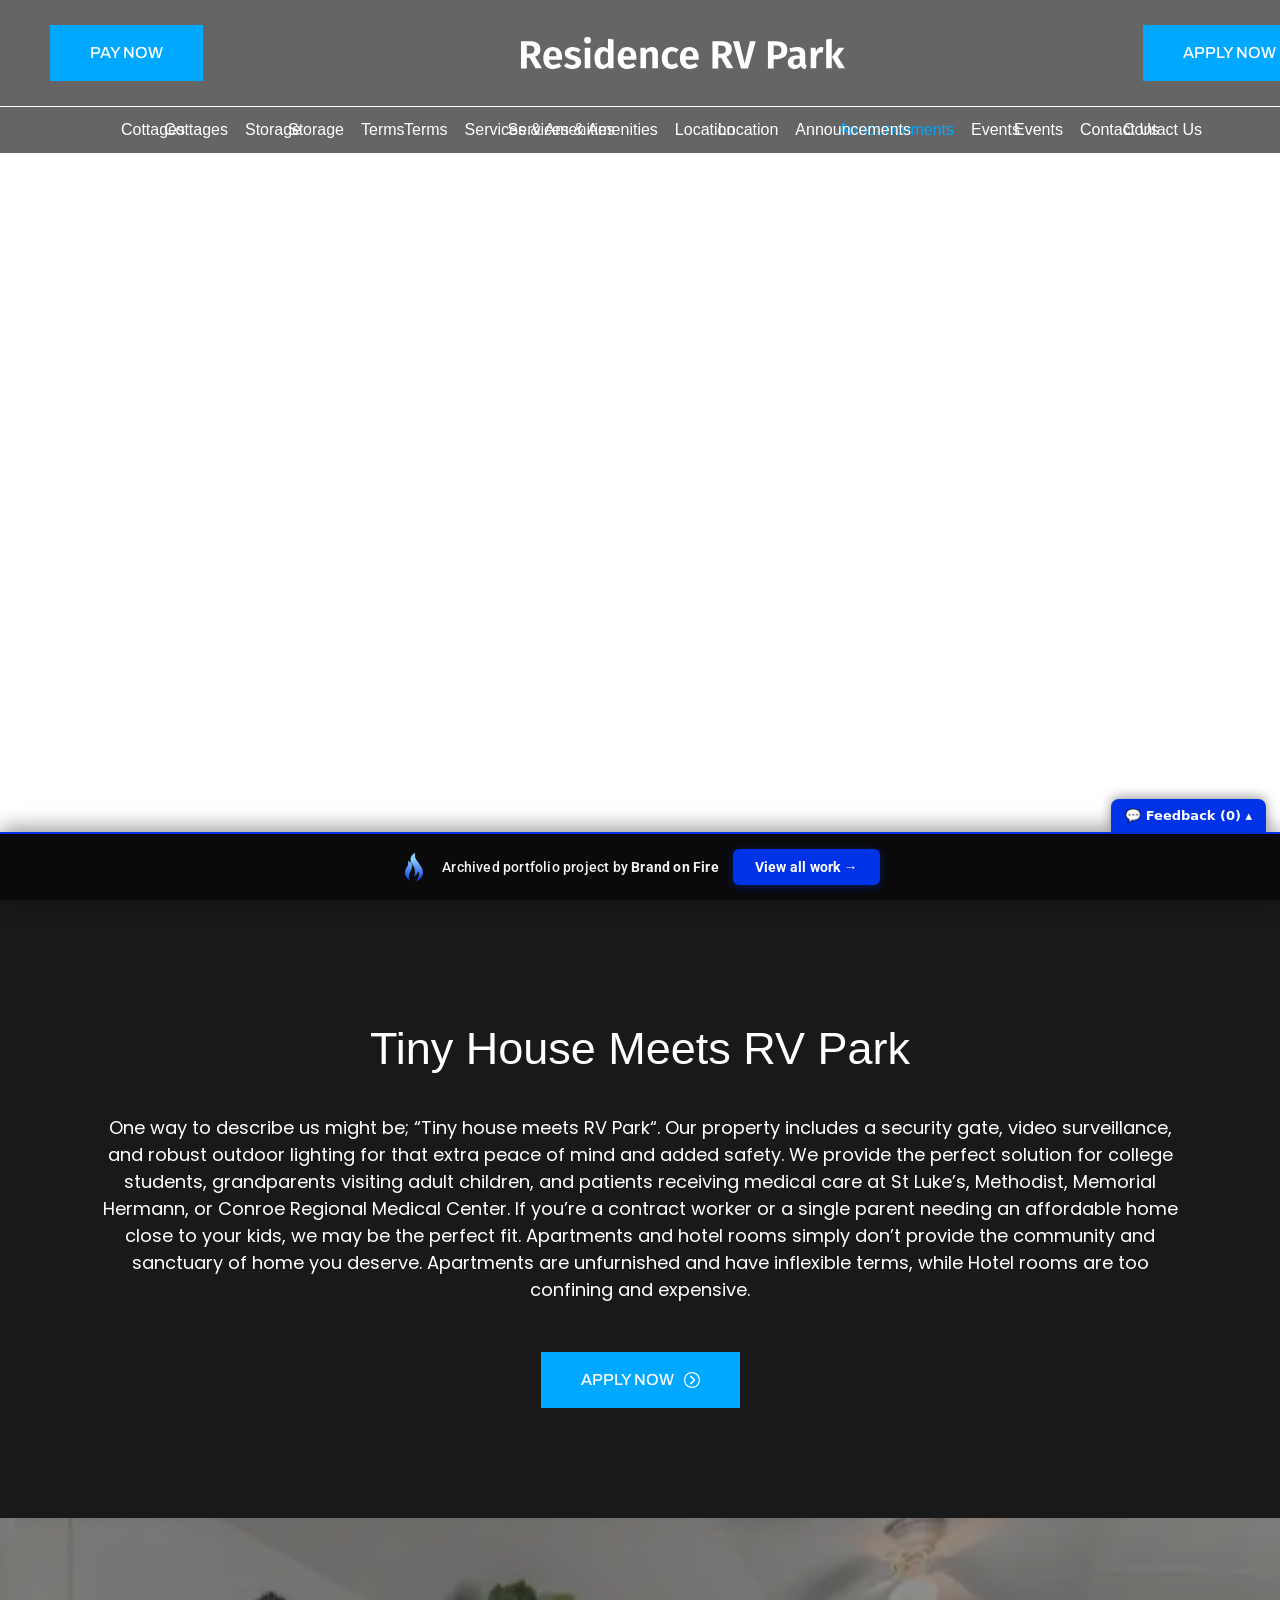
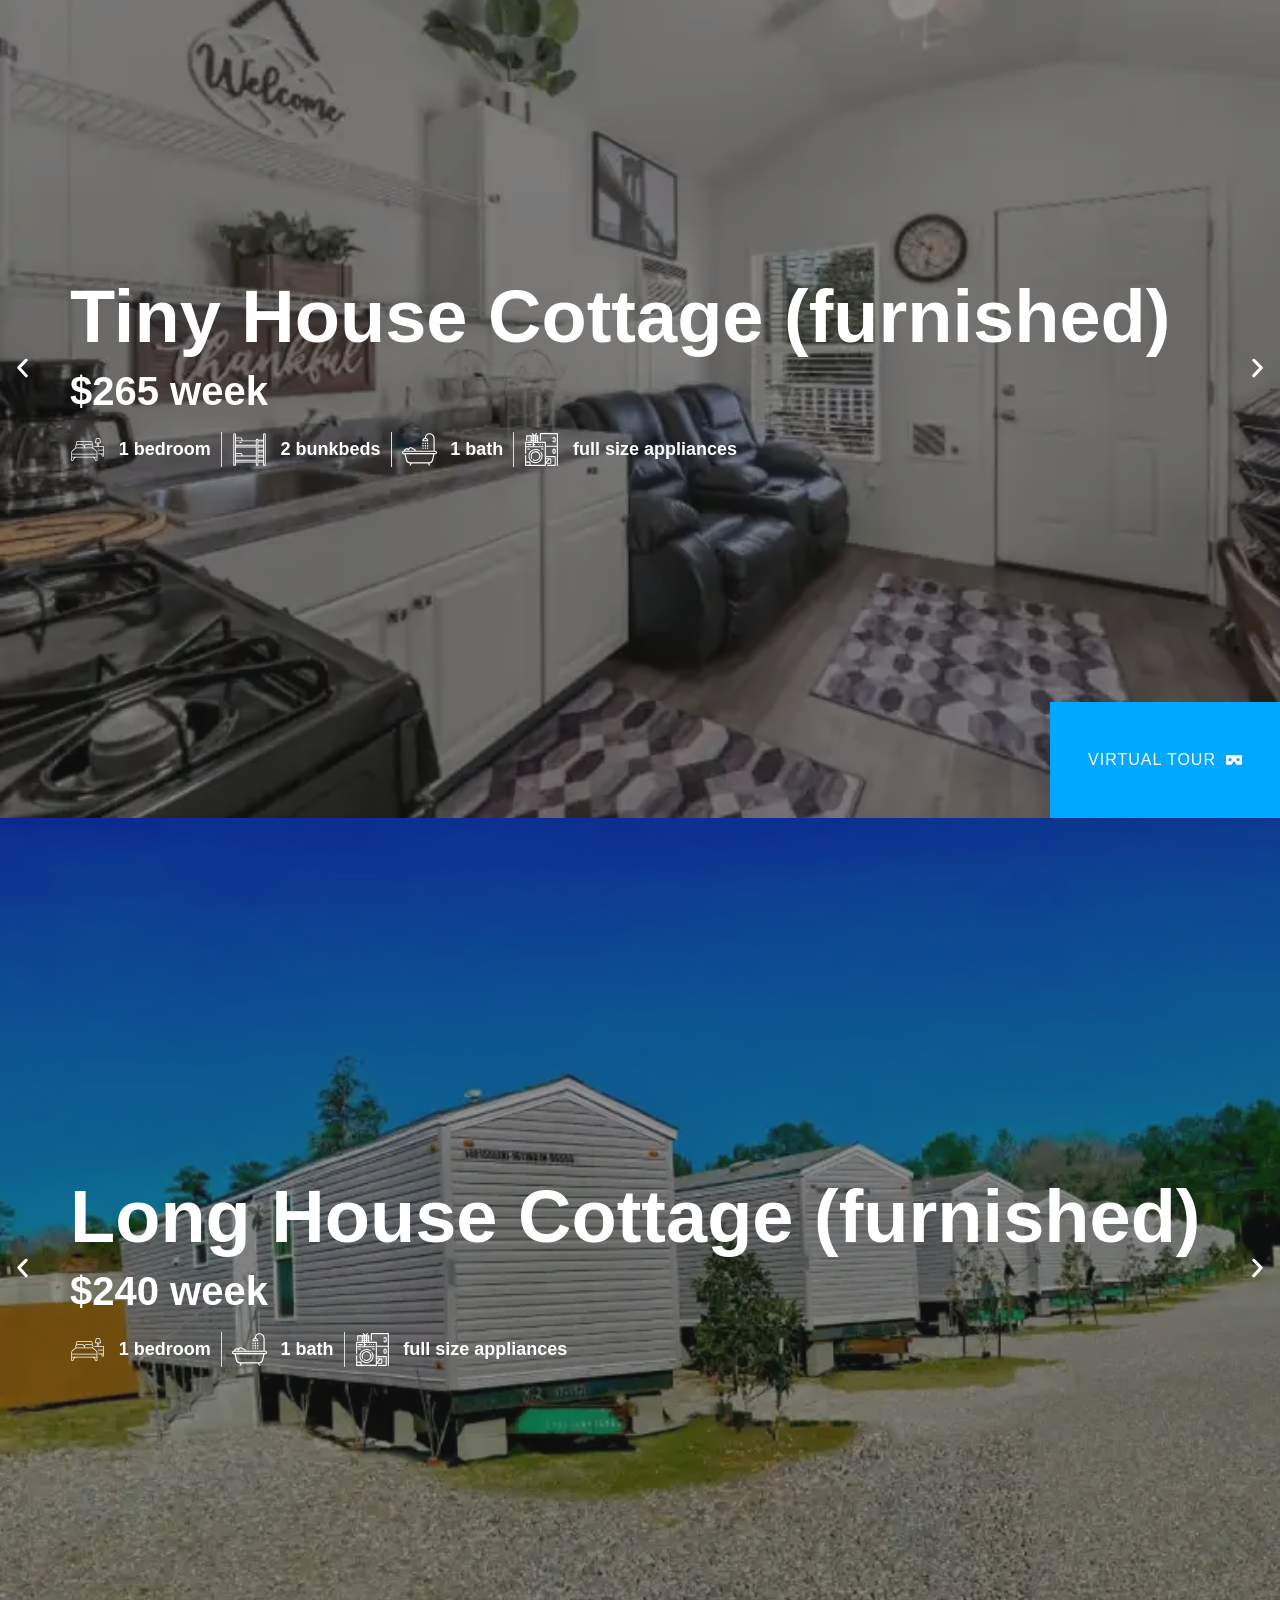
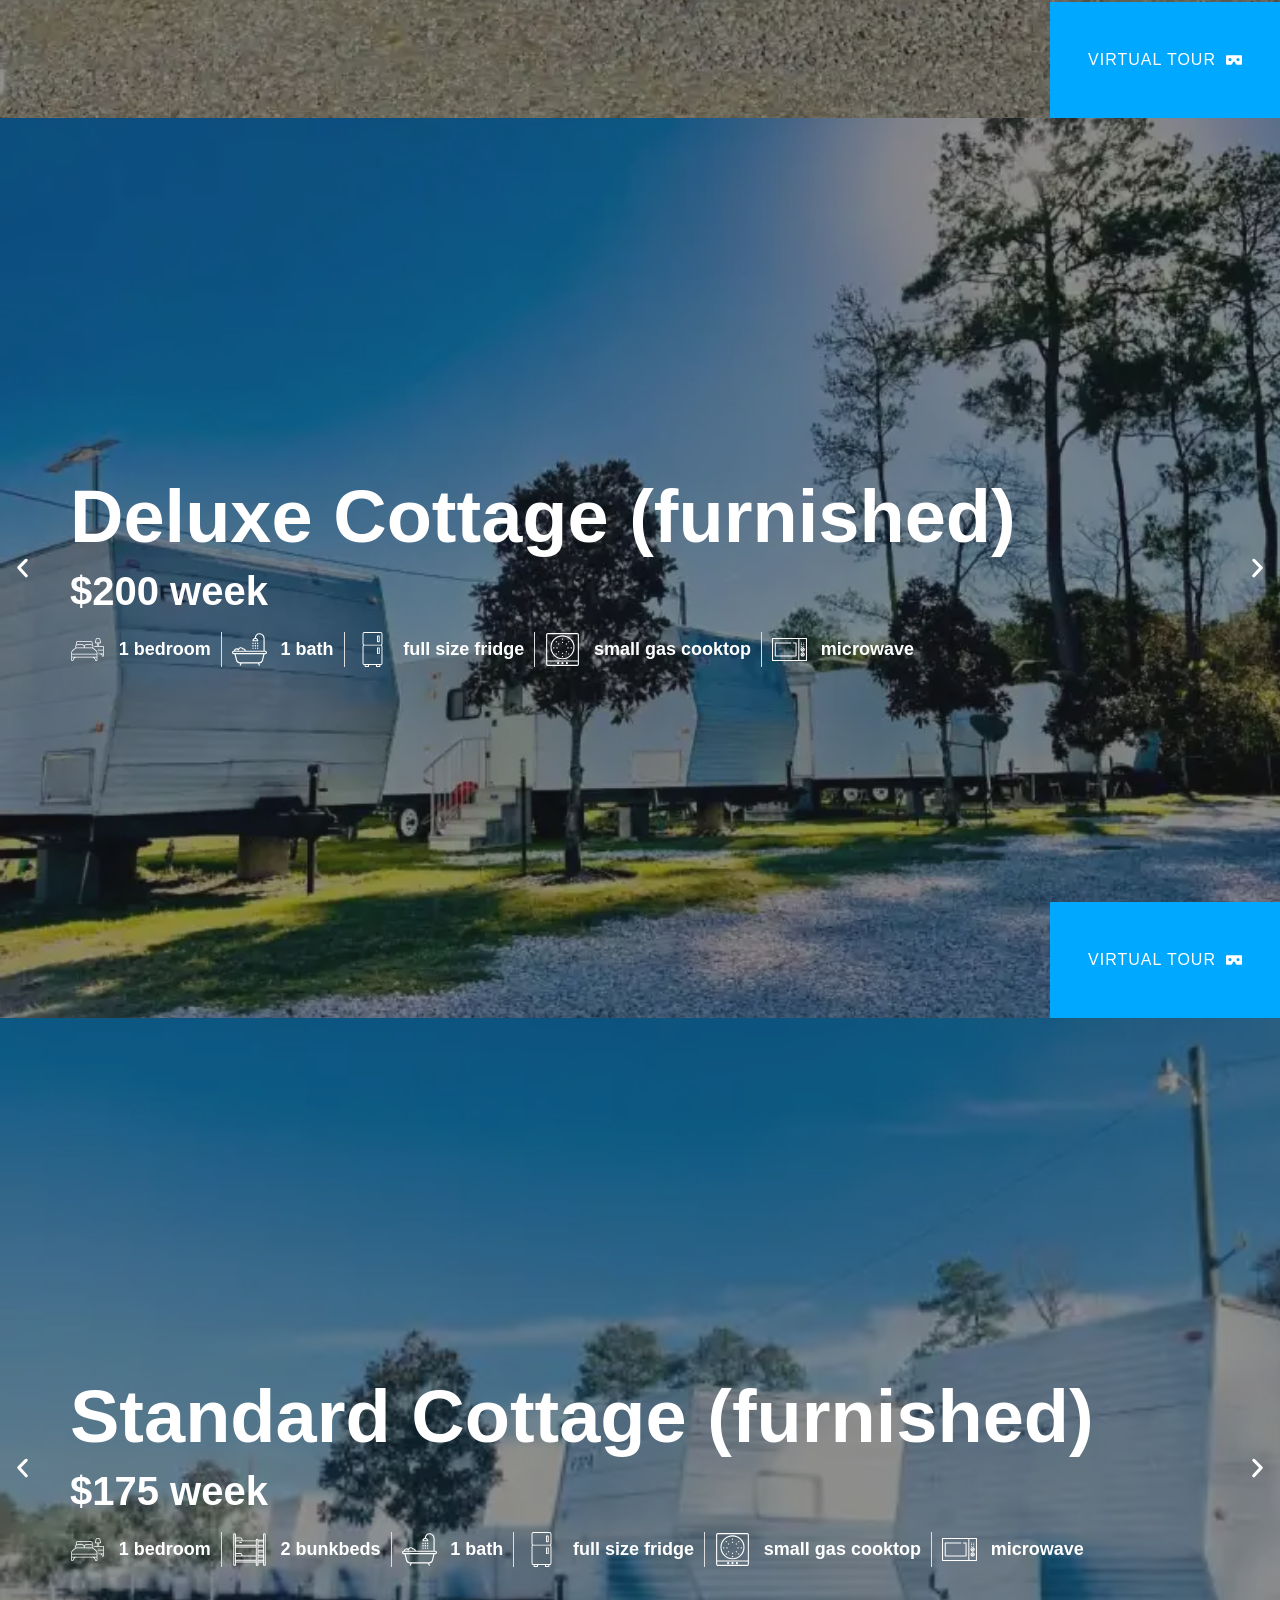
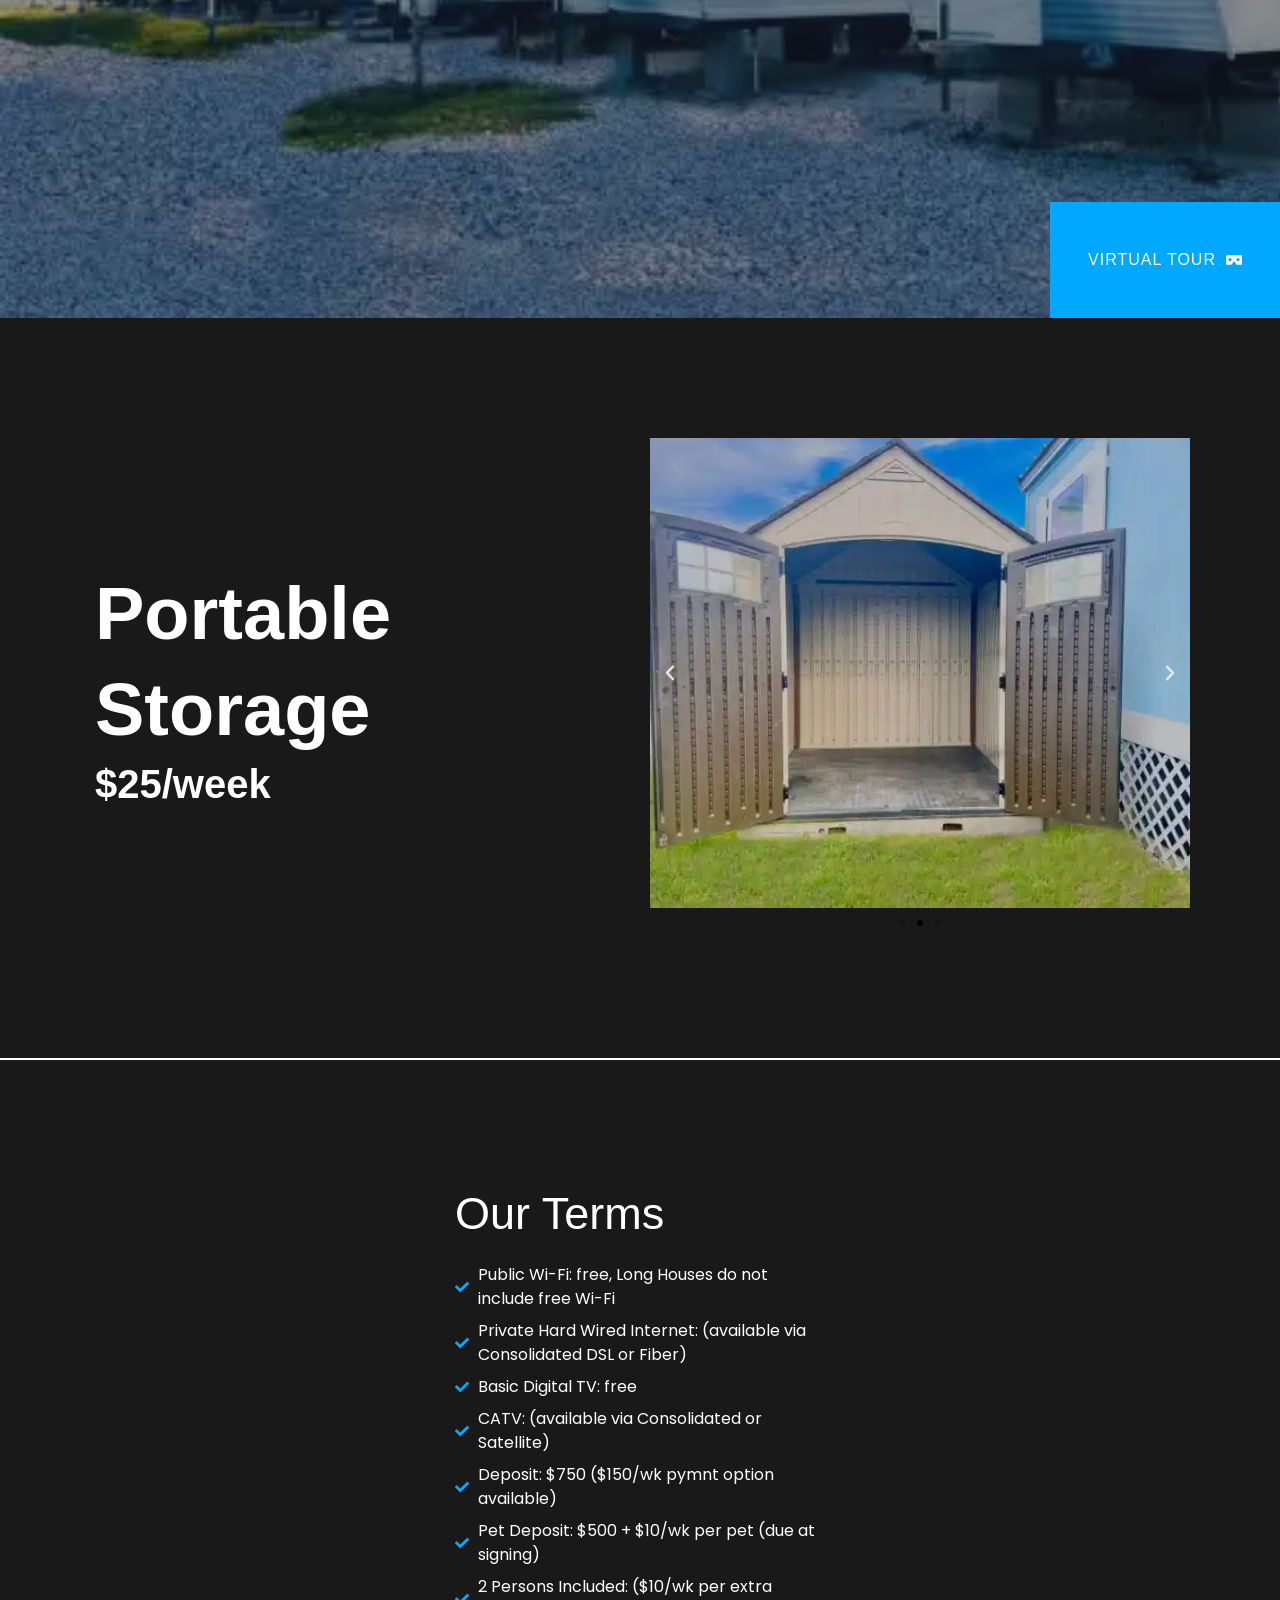
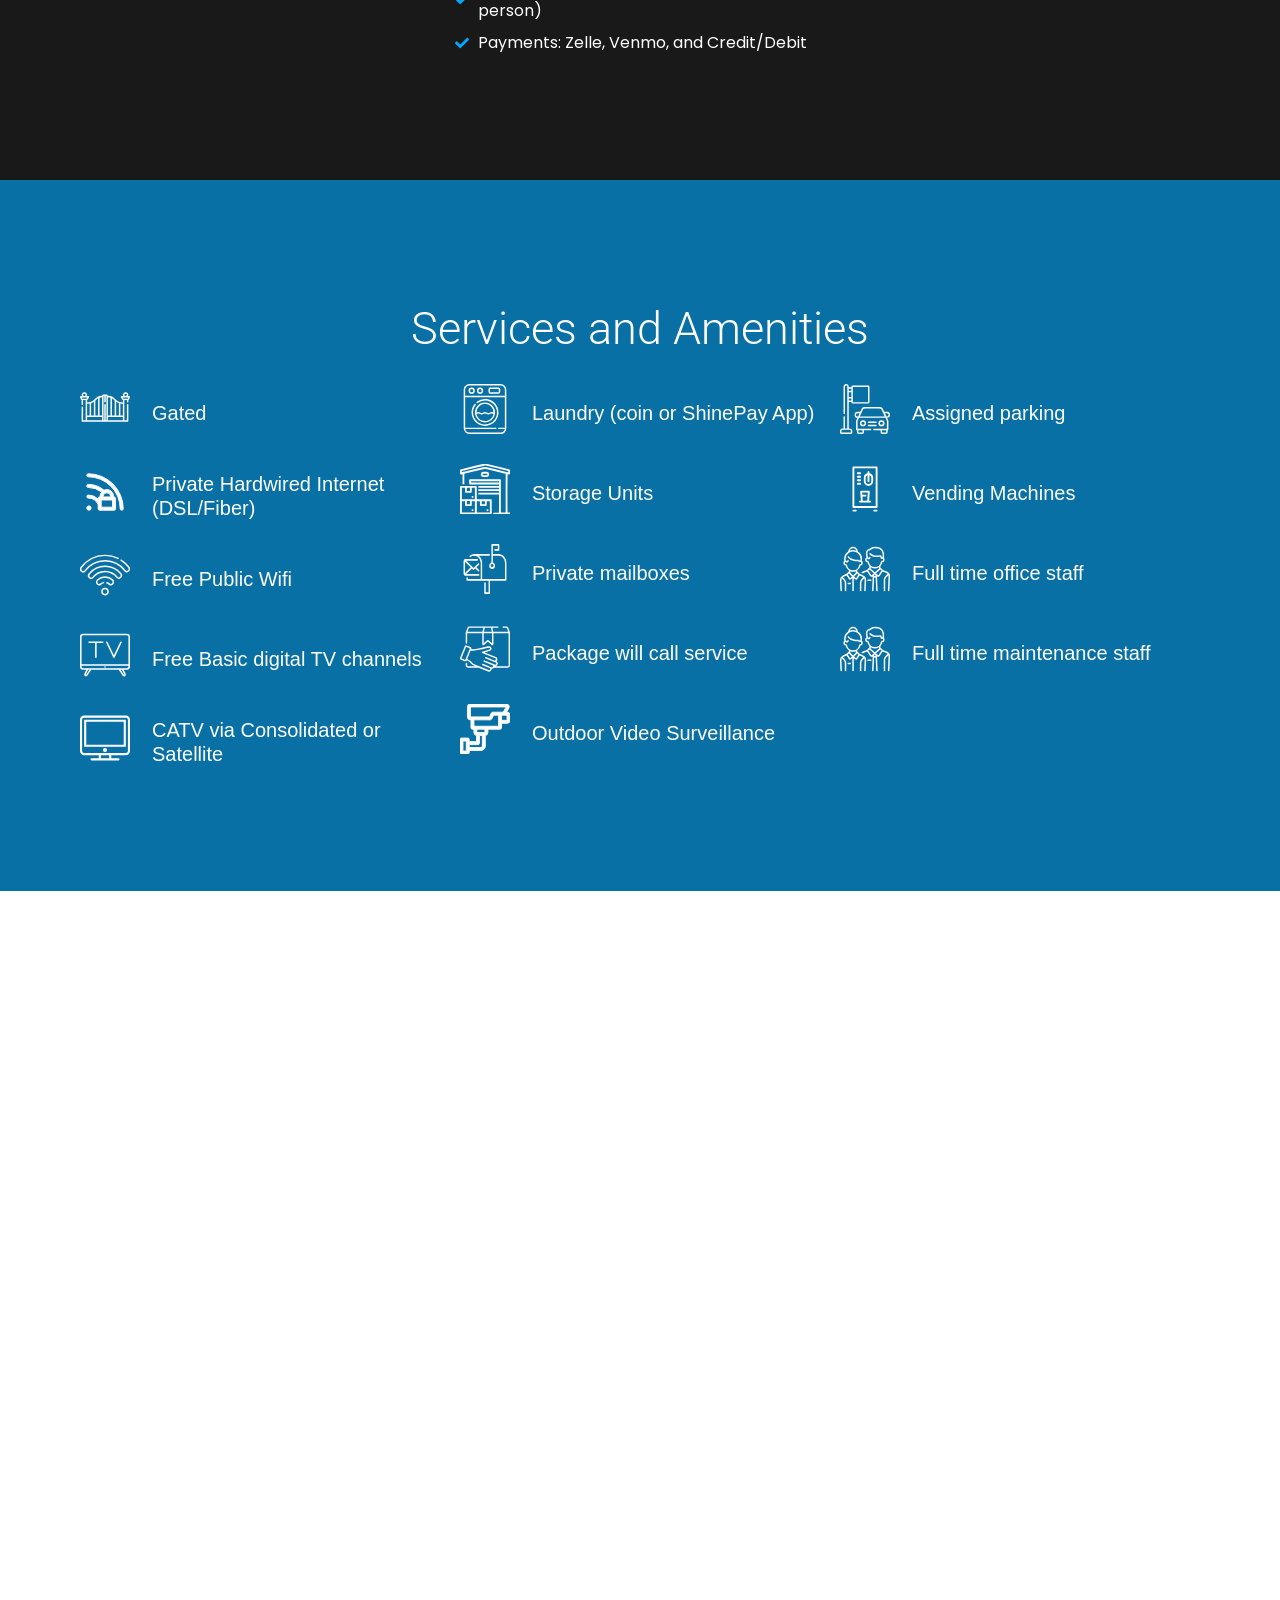
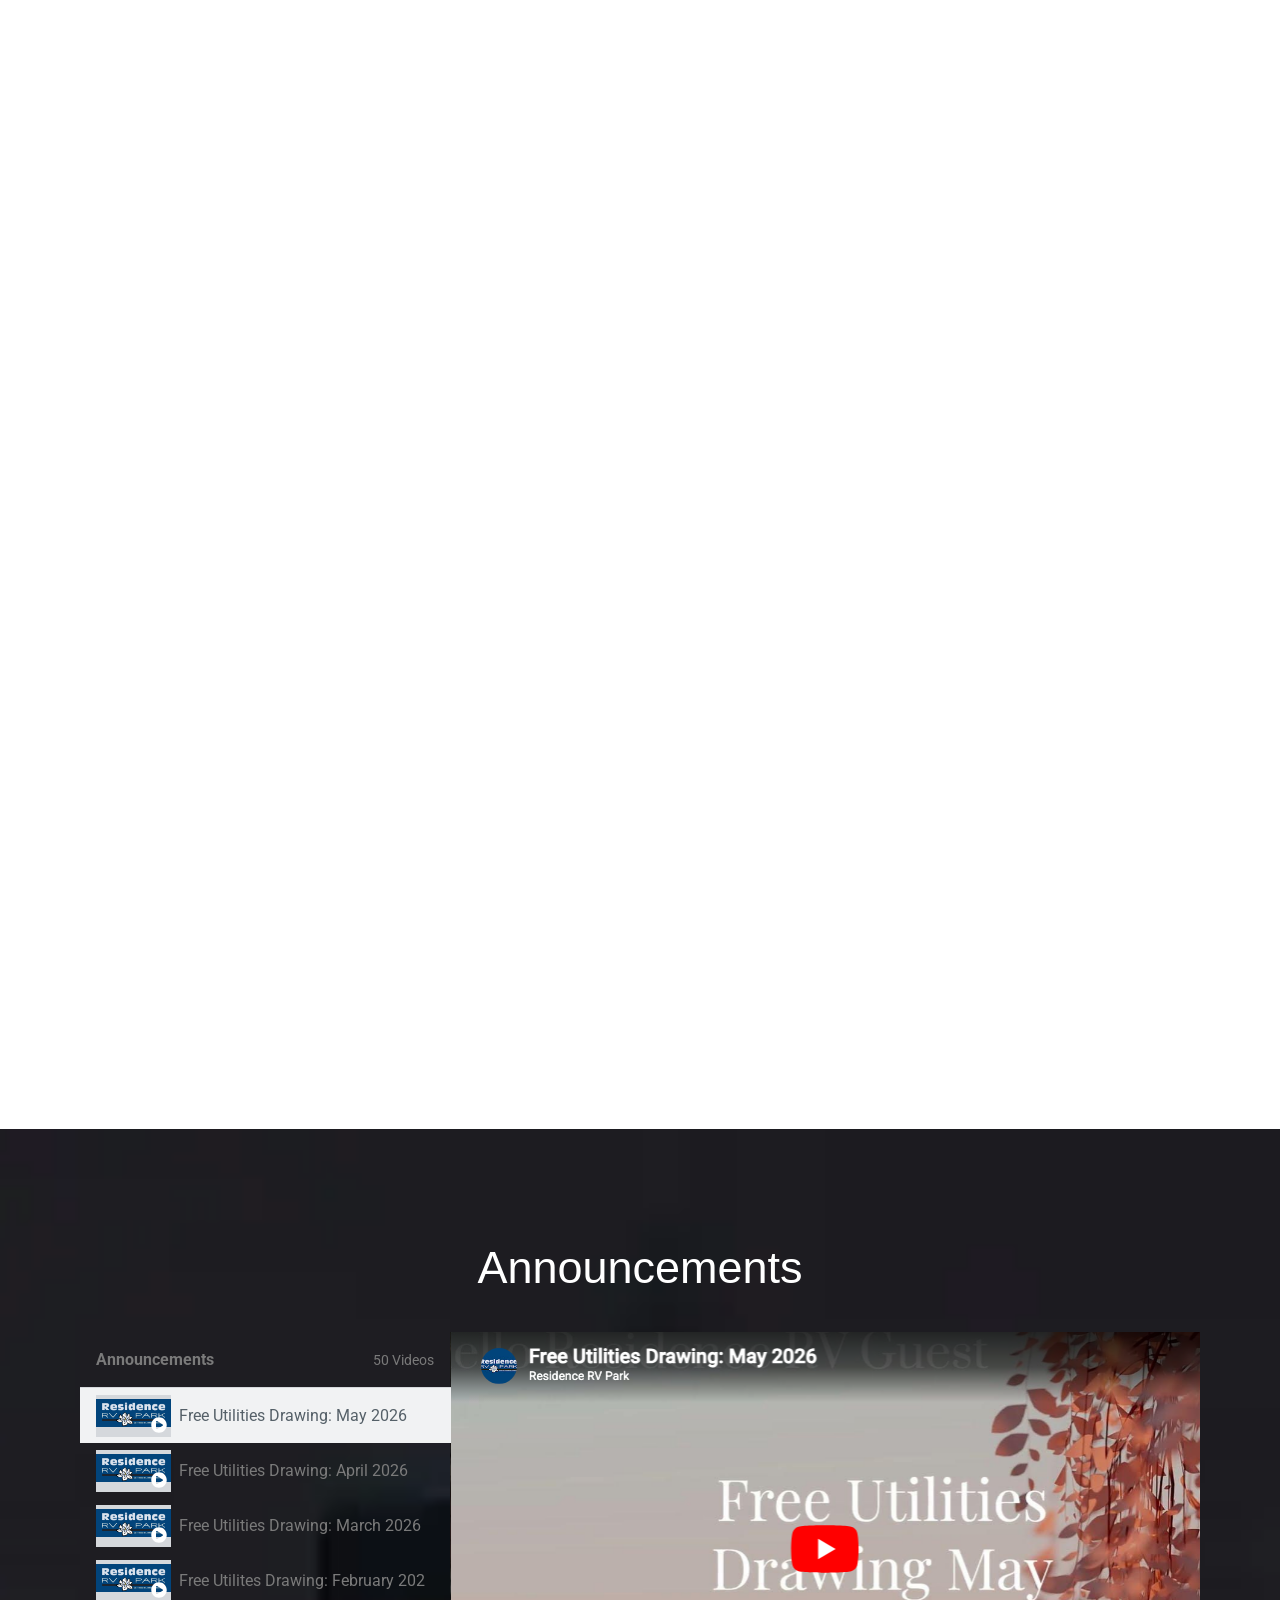
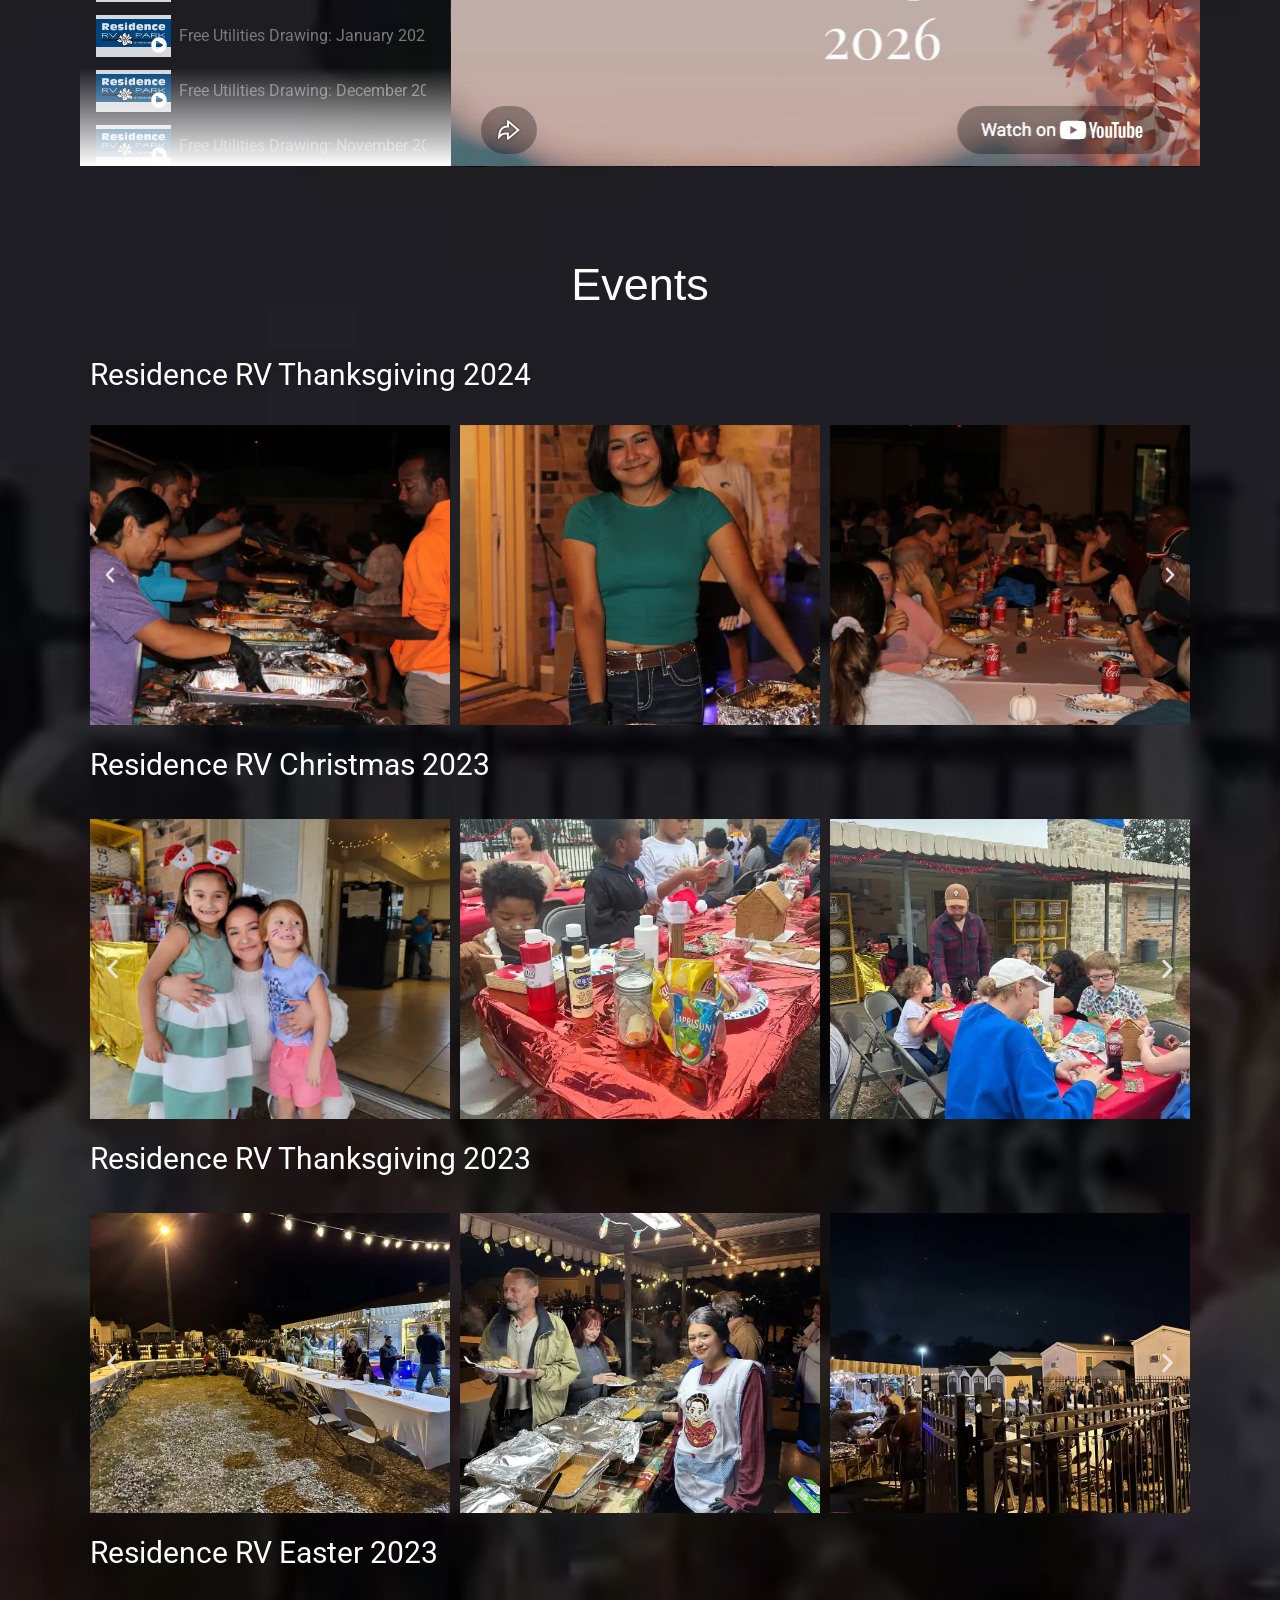
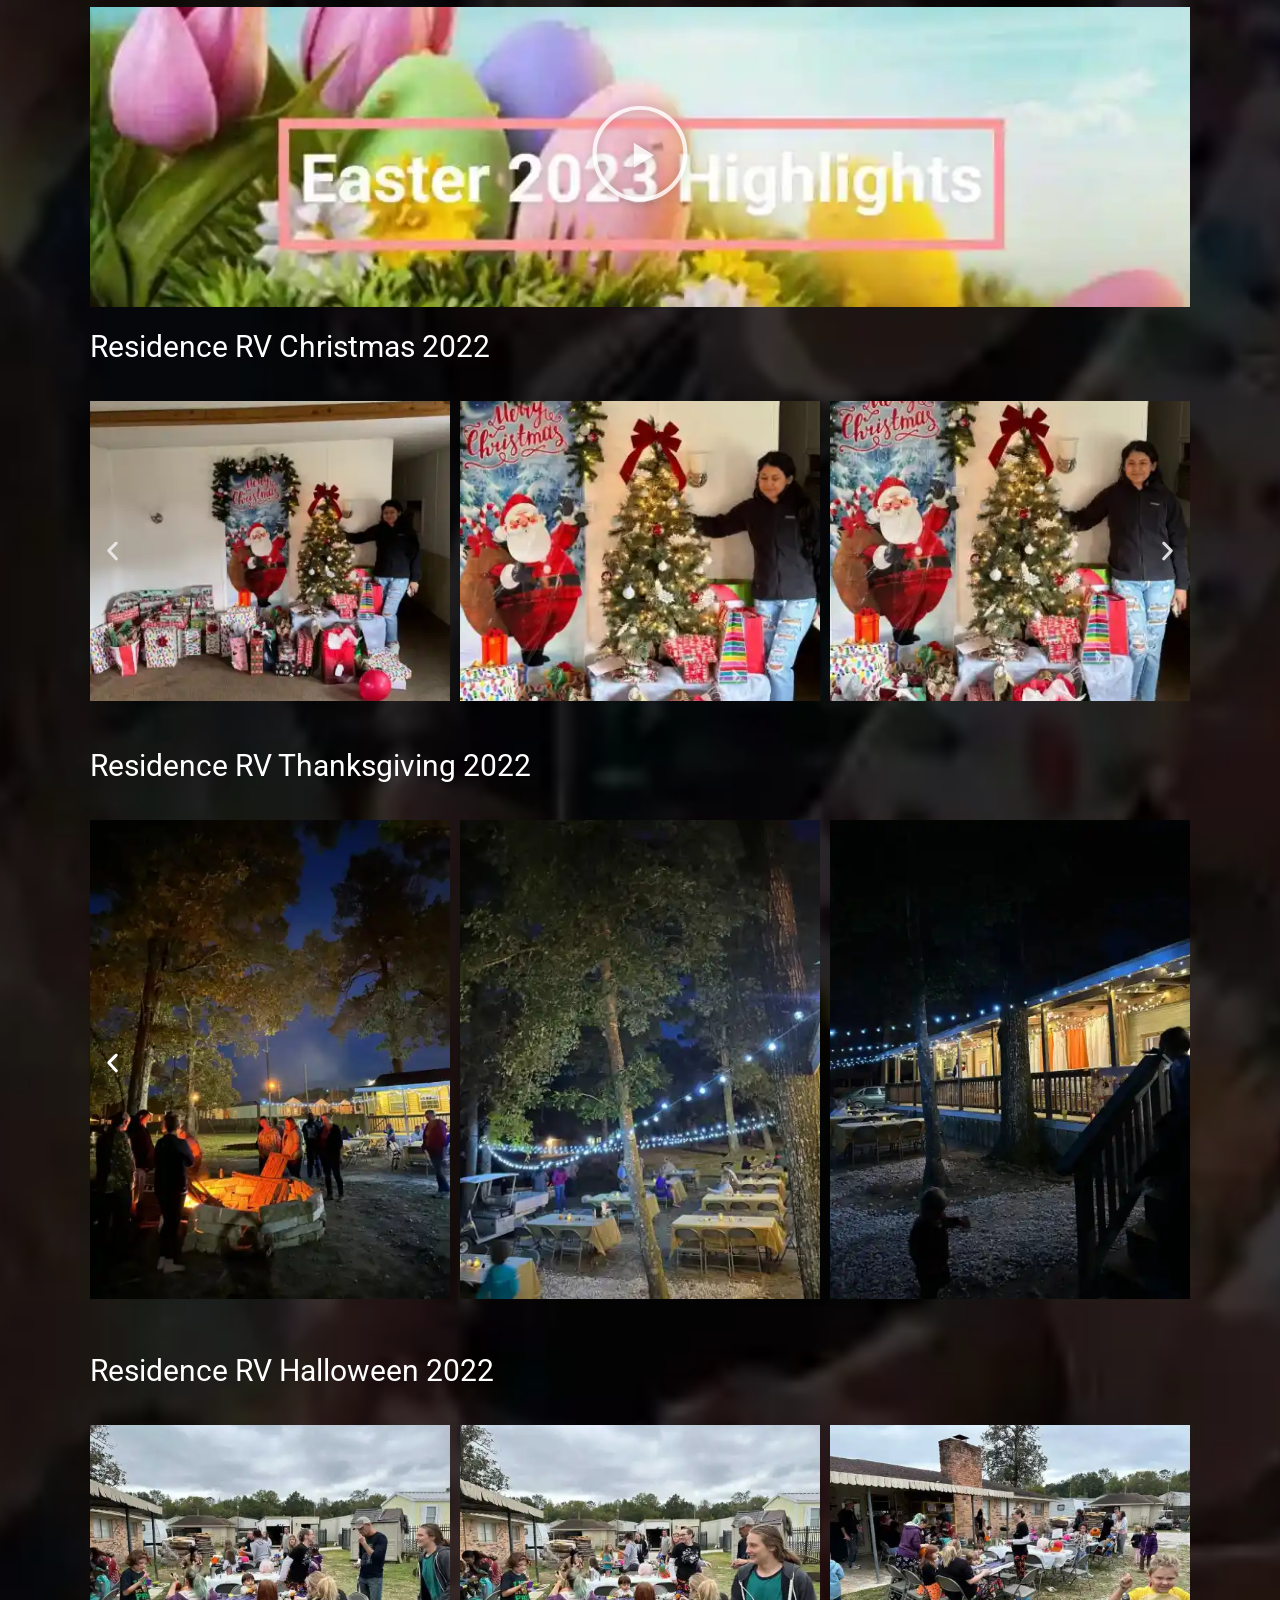
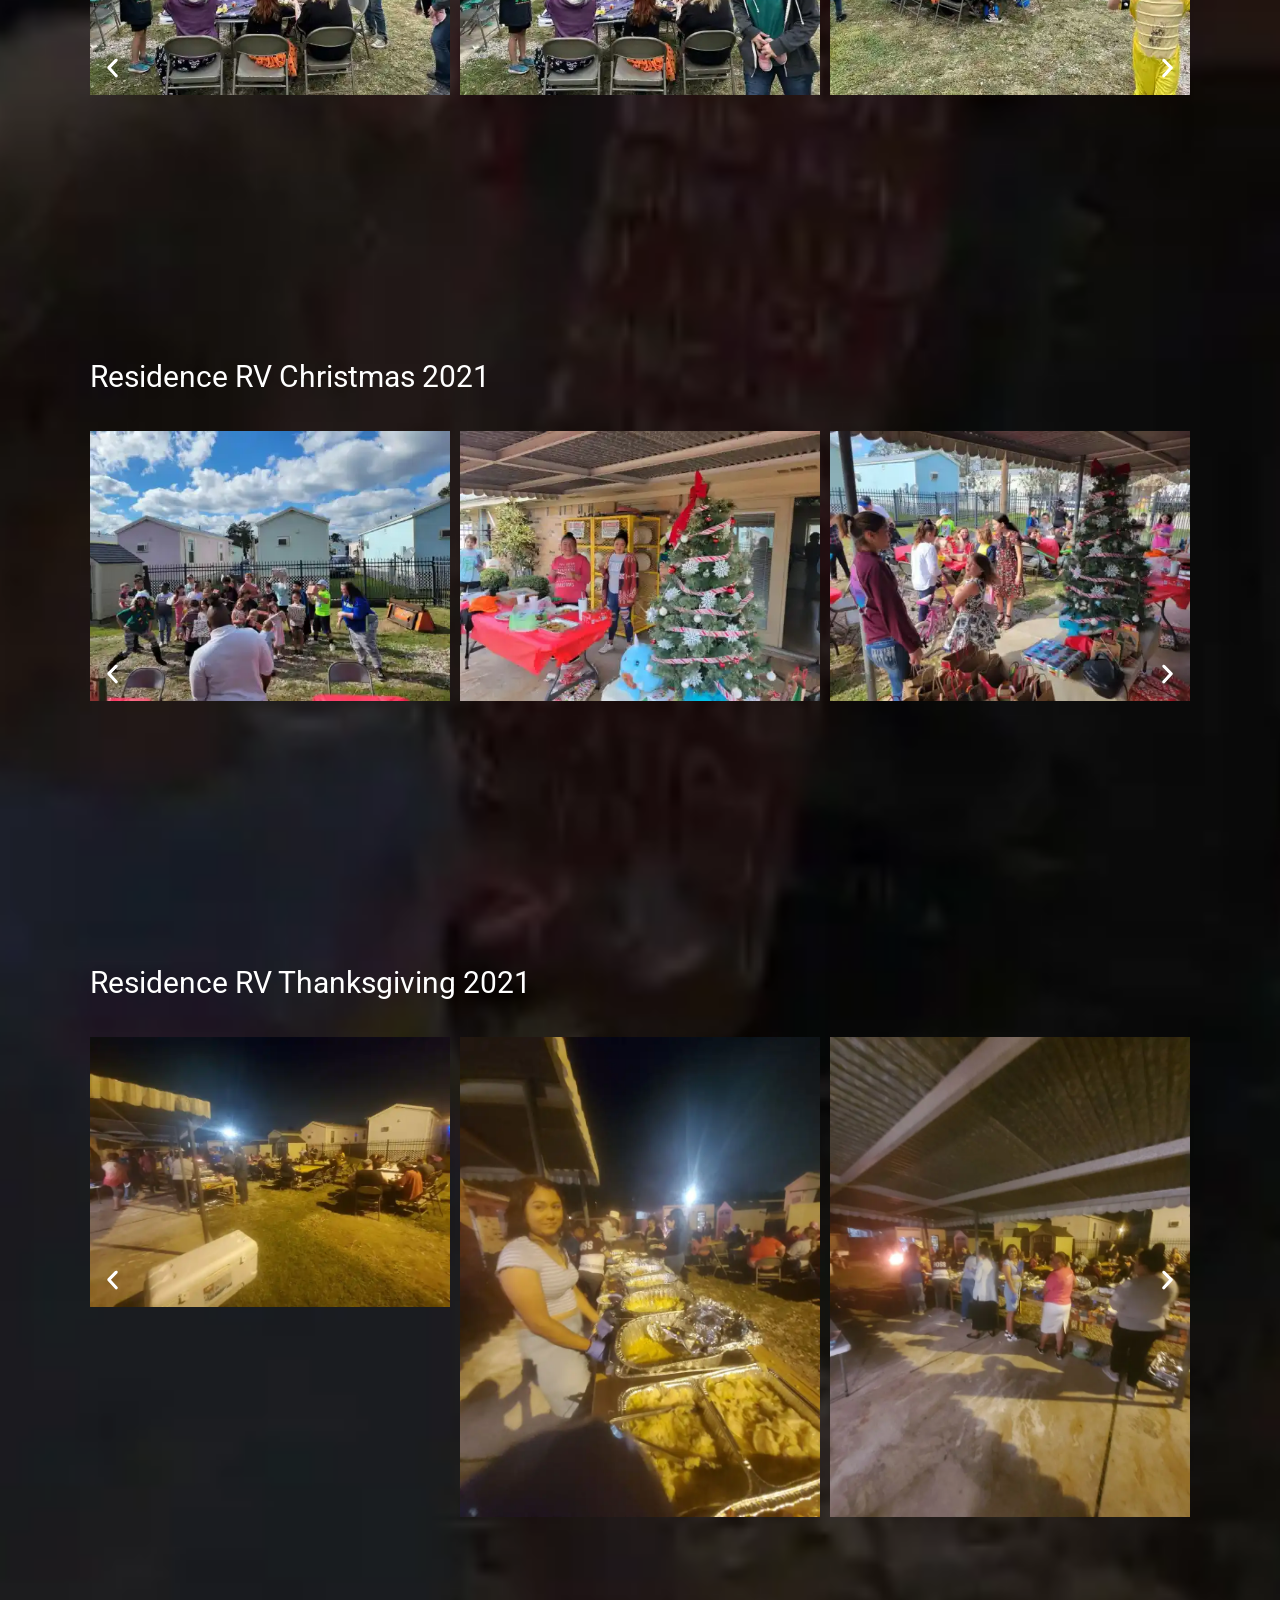
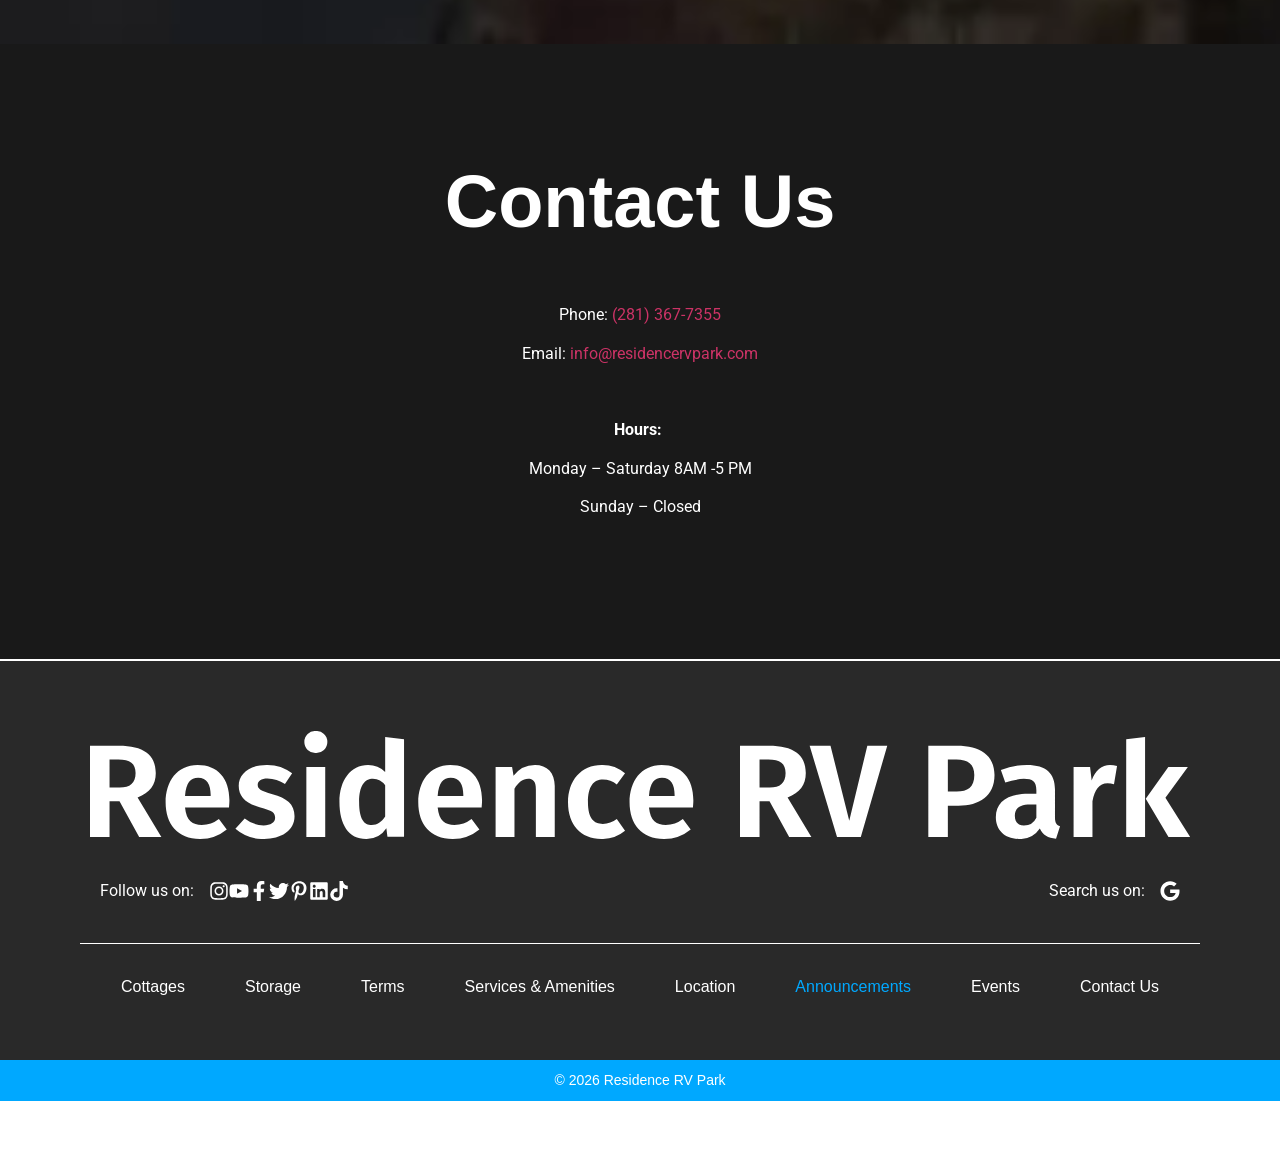
==== commit 1f963983: "Add feedback comment widget to portfolio bar" ====
--- a/index.html
+++ b/index.html
@@ -1,4 +1,61 @@
 <!doctype html><html lang="en-US" data-bofp="0"><head><meta charset="UTF-8"><meta name="viewport" content="width=device-width, initial-scale=1"><link rel="profile" href="https://gmpg.org/xfn/11"><meta name="robots" content="index, follow, max-image-preview:large, max-snippet:-1, max-video-preview:-1"><title>Residence RV Park | Tiny House Meets RV Park | Gated Community</title><meta name="description" content="We are a gated RV community, offering our guests furnished Tiny Homes &amp; RV campsites with extensive services and amenities."><link rel="canonical" href="/"><meta property="og:locale" content="en_US"><meta property="og:type" content="website"><meta property="og:title" content="Residence RV Park | Tiny House Meets RV Park | Gated Community"><meta property="og:description" content="We are a gated RV community, offering our guests furnished Tiny Homes &amp; RV campsites with extensive services and amenities."><meta property="og:url" content="/"><meta property="og:site_name" content="Residence RV Park"><meta property="article:publisher" content="https://www.facebook.com/ResidenceRVPark/"><meta property="article:modified_time" content="2026-06-01T20:46:06+00:00"><meta property="og:image" content="_a/1cb09f53025b.webp"><meta name="twitter:card" content="summary_large_image"><meta name="twitter:site" content="@residencerv"><link rel="alternate" type="application/rss+xml" title="Residence RV Park » Feed" href="/feed/"><link rel="alternate" type="application/rss+xml" title="Residence RV Park » Comments Feed" href="/comments/feed/"><link rel="https://api.w.org/" href="/wp-json/"><link rel="alternate" title="JSON" type="application/json" href="/wp-json/wp/v2/pages/101"><meta name="generator" content="Elementor 4.1.1; features: e_font_icon_svg, additional_custom_breakpoints; settings: css_print_method-external, google_font-enabled, font_display-swap"><meta name="generator" content="WP Rocket 3.20.2" data-wpr-features="wpr_defer_js wpr_minify_concatenate_js wpr_lazyload_images wpr_preconnect_external_domains wpr_automatic_lazy_rendering wpr_oci wpr_minify_css wpr_preload_links wpr_desktop"><link rel="stylesheet" href="style.css"><style>[data-bofp="1"]{background-color:rgb(255, 255, 255)!important;color:rgb(51, 51, 51)!important}[data-bofp="2"]{background-color:rgba(25, 25, 25, 0.667)!important;color:rgb(51, 51, 51)!important}[data-bofp="3"]{background-color:rgb(25, 25, 25)!important;color:rgb(51, 51, 51)!important}[data-bofp="4"]{background-color:rgb(25, 25, 25)!important;color:rgb(51, 51, 51)!important}[data-bofp="5"]{background-color:rgba(25, 25, 25, 0.48)!important;color:rgb(51, 51, 51)!important}[data-bofp="6"]{background-color:rgba(25, 25, 25, 0.48)!important;color:rgb(51, 51, 51)!important}[data-bofp="7"]{background-color:rgba(25, 25, 25, 0.48)!important;color:rgb(51, 51, 51)!important}[data-bofp="8"]{background-color:rgba(25, 25, 25, 0.48)!important;color:rgb(51, 51, 51)!important}[data-bofp="9"]{background-color:rgba(25, 25, 25, 0.48)!important;color:rgb(51, 51, 51)!important}[data-bofp="10"]{background-color:rgba(25, 25, 25, 0.48)!important;color:rgb(51, 51, 51)!important}[data-bofp="11"]{background-color:rgba(25, 25, 25, 0.48)!important;color:rgb(51, 51, 51)!important}[data-bofp="12"]{background-color:rgba(25, 25, 25, 0.48)!important;color:rgb(51, 51, 51)!important}[data-bofp="13"]{background-color:rgba(25, 25, 25, 0.48)!important;color:rgb(51, 51, 51)!important}[data-bofp="14"]{background-color:rgba(25, 25, 25, 0.48)!important;color:rgb(51, 51, 51)!important}[data-bofp="15"]{background-color:rgba(25, 25, 25, 0.48)!important;color:rgb(51, 51, 51)!important}[data-bofp="16"]{background-color:rgba(25, 25, 25, 0.48)!important;color:rgb(51, 51, 51)!important}[data-bofp="17"]{background-color:rgba(25, 25, 25, 0.48)!important;color:rgb(51, 51, 51)!important}[data-bofp="18"]{background-color:rgba(25, 25, 25, 0.48)!important;color:rgb(51, 51, 51)!important}[data-bofp="19"]{background-color:rgba(25, 25, 25, 0.48)!important;color:rgb(51, 51, 51)!important}[data-bofp="20"]{background-color:rgb(25, 25, 25)!important;color:rgb(51, 51, 51)!important}[data-bofp="21"]{background-color:rgba(25, 25, 25, 0.48)!important;color:rgb(51, 51, 51)!important}[data-bofp="22"]{background-color:rgba(25, 25, 25, 0.48)!important;color:rgb(51, 51, 51)!important}[data-bofp="23"]{background-color:rgba(25, 25, 25, 0.48)!important;color:rgb(51, 51, 51)!important}[data-bofp="24"]{background-color:rgba(25, 25, 25, 0.48)!important;color:rgb(51, 51, 51)!important}[data-bofp="25"]{background-color:rgba(25, 25, 25, 0.48)!important;color:rgb(51, 51, 51)!important}[data-bofp="26"]{background-color:rgba(25, 25, 25, 0.48)!important;color:rgb(51, 51, 51)!important}[data-bofp="27"]{background-color:rgba(25, 25, 25, 0.48)!important;color:rgb(51, 51, 51)!important}[data-bofp="28"]{background-color:rgba(25, 25, 25, 0.48)!important;color:rgb(51, 51, 51)!important}[data-bofp="29"]{background-color:rgba(25, 25, 25, 0.48)!important;color:rgb(51, 51, 51)!important}[data-bofp="30"]{background-color:rgb(25, 25, 25)!important;color:rgb(51, 51, 51)!important}[data-bofp="31"]{background-color:rgba(25, 25, 25, 0.48)!important;color:rgb(51, 51, 51)!important}[data-bofp="32"]{background-color:rgba(25, 25, 25, 0.48)!important;color:rgb(51, 51, 51)!important}[data-bofp="33"]{background-color:rgba(25, 25, 25, 0.48)!important;color:rgb(51, 51, 51)!important}[data-bofp="34"]{background-color:rgba(25, 25, 25, 0.48)!important;color:rgb(51, 51, 51)!important}[data-bofp="35"]{background-color:rgba(25, 25, 25, 0.48)!important;color:rgb(51, 51, 51)!important}[data-bofp="36"]{background-color:rgba(25, 25, 25, 0.48)!important;color:rgb(51, 51, 51)!important}[data-bofp="37"]{background-color:rgba(25, 25, 25, 0.48)!important;color:rgb(51, 51, 51)!important}[data-bofp="38"]{background-color:rgba(25, 25, 25, 0.48)!important;color:rgb(51, 51, 51)!important}[data-bofp="39"]{background-color:rgba(25, 25, 25, 0.48)!important;color:rgb(51, 51, 51)!important}[data-bofp="40"]{background-color:rgb(25, 25, 25)!important;color:rgb(51, 51, 51)!important}[data-bofp="41"]{background-color:rgba(25, 25, 25, 0.48)!important;color:rgb(51, 51, 51)!important}[data-bofp="42"]{background-color:rgba(25, 25, 25, 0.48)!important;color:rgb(51, 51, 51)!important}[data-bofp="43"]{background-color:rgba(25, 25, 25, 0.48)!important;color:rgb(51, 51, 51)!important}[data-bofp="44"]{background-color:rgba(25, 25, 25, 0.48)!important;color:rgb(51, 51, 51)!important}[data-bofp="45"]{background-color:rgba(25, 25, 25, 0.48)!important;color:rgb(51, 51, 51)!important}[data-bofp="46"]{background-color:rgba(25, 25, 25, 0.48)!important;color:rgb(51, 51, 51)!important}[data-bofp="47"]{background-color:rgba(25, 25, 25, 0.48)!important;color:rgb(51, 51, 51)!important}[data-bofp="48"]{background-color:rgba(25, 25, 25, 0.48)!important;color:rgb(51, 51, 51)!important}[data-bofp="49"]{background-color:rgba(25, 25, 25, 0.48)!important;color:rgb(51, 51, 51)!important}[data-bofp="50"]{background-color:rgb(25, 25, 25)!important;color:rgb(51, 51, 51)!important}[data-bofp="51"]{background-color:rgb(25, 25, 25)!important;color:rgb(51, 51, 51)!important}[data-bofp="52"]{background-color:rgb(8, 112, 165)!important;color:rgb(51, 51, 51)!important}[data-bofp="53"]{background-color:rgb(25, 25, 25)!important;color:rgb(51, 51, 51)!important}[data-bofp="54"]{background-color:rgb(0, 0, 0)!important;color:rgb(51, 51, 51)!important}[data-bofp="55"]{background-color:rgb(25, 25, 25)!important;color:rgb(51, 51, 51)!important}[data-bofp="56"]{background-color:rgb(41, 41, 41)!important;color:rgb(51, 51, 51)!important}</style><meta name="robots" content="noindex, nofollow"></head><body data-rsssl="1" class="home wp-singular page-template page-template-elementor_header_footer page page-id-101 wp-embed-responsive wp-theme-hello-elementor hello-elementor-default elementor-default elementor-template-full-width elementor-kit-75 elementor-page elementor-page-101 e--ua-blink e--ua-mac e--ua-webkit" data-elementor-device-mode="desktop" data-bofp="1"><div id="fb-root"></div><div id="fb-customer-chat" class="fb-customerchat" page_id="244366195667033" attribution="biz_inbox"></div><a class="skip-link screen-reader-text" href="#content">Skip to content</a><header data-elementor-type="header" data-elementor-id="317" class="elementor elementor-317 elementor-location-header" data-elementor-post-type="elementor_library"><section class="elementor-section elementor-top-section elementor-element elementor-element-63fdf167 elementor-section-full_width cust-header elementor-hidden-tablet elementor-hidden-mobile elementor-section-height-default elementor-sticky elementor-sticky--effects elementor-sticky--active elementor-section--handles-inside header-bg" data-id="63fdf167" data-element_type="section" data-e-type="section" id="cust-header" data-settings="{&quot;background_background&quot;:&quot;classic&quot;,&quot;sticky&quot;:&quot;top&quot;,&quot;sticky_on&quot;:[&quot;desktop&quot;],&quot;sticky_offset&quot;:0,&quot;sticky_effects_offset&quot;:0,&quot;sticky_anchor_link_offset&quot;:0}" style="position: fixed; width: 1366px; margin-top: 0px; margin-bottom: 0px; top: 0px;" data-bofp="2"><div class="elementor-container elementor-column-gap-no"><div class="elementor-column elementor-col-100 elementor-top-column elementor-element elementor-element-56b3a278" data-id="56b3a278" data-element_type="column" data-e-type="column"><div class="elementor-widget-wrap elementor-element-populated"><section class="elementor-section elementor-inner-section elementor-element elementor-element-4225bb69 elementor-section-full_width elementor-section-content-middle elementor-section-height-default elementor-section-height-default" data-id="4225bb69" data-element_type="section" data-e-type="section"><div class="elementor-container elementor-column-gap-default"><div class="elementor-column elementor-col-33 elementor-inner-column elementor-element elementor-element-1a82b32b" data-id="1a82b32b" data-element_type="column" data-e-type="column"><div class="elementor-widget-wrap elementor-element-populated"><div data-wpl_tracker="{&quot;analytics&quot;:true,&quot;analytics_category&quot;:&quot;payment&quot;,&quot;analytics_action&quot;:&quot;pay_now&quot;,&quot;analytics_label&quot;:&quot;click&quot;,&quot;gtag&quot;:true,&quot;gtag_category&quot;:&quot;payment&quot;,&quot;gtag_action&quot;:&quot;pay_now&quot;,&quot;gtag_label&quot;:&quot;click&quot;}" class="events-tracker-for-elementor elementor-element elementor-element-2dc75fe9 elementor-align-left elementor-widget elementor-widget-button" data-id="2dc75fe9" data-element_type="widget" data-e-type="widget" data-widget_type="button.default"><div class="elementor-widget-container"><div class="elementor-button-wrapper"><a class="elementor-button elementor-button-link elementor-size-sm" href="pay-now/index.html"><span class="elementor-button-content-wrapper"><span class="elementor-button-text">Pay Now</span></span></a></div></div></div></div></div><div class="elementor-column elementor-col-33 elementor-inner-column elementor-element elementor-element-2f9c8c6c" data-id="2f9c8c6c" data-element_type="column" data-e-type="column"><div class="elementor-widget-wrap elementor-element-populated"><div class="elementor-element elementor-element-15909a6d elementor-widget elementor-widget-image" data-id="15909a6d" data-element_type="widget" data-e-type="widget" data-widget_type="image.default"><div class="elementor-widget-container"><a href="index.html"><img fetchpriority="high" width="324" height="32" src="_a/b512e5e96fbb.svg" class="attachment-large size-large wp-image-12" alt="" decoding="sync">								</a></div></div></div></div><div class="elementor-column elementor-col-33 elementor-inner-column elementor-element elementor-element-20e34cc8" data-id="20e34cc8" data-element_type="column" data-e-type="column"><div class="elementor-widget-wrap elementor-element-populated"><div data-wpl_tracker="{&quot;analytics&quot;:true,&quot;analytics_category&quot;:&quot;applications&quot;,&quot;analytics_action&quot;:&quot;apply_now&quot;,&quot;analytics_label&quot;:&quot;click&quot;,&quot;gtag&quot;:true,&quot;gtag_category&quot;:&quot;applications&quot;,&quot;gtag_action&quot;:&quot;apply_now&quot;,&quot;gtag_label&quot;:&quot;click&quot;,&quot;gtm&quot;:true}" class="events-tracker-for-elementor elementor-element elementor-element-354dd556 elementor-align-right elementor-widget elementor-widget-button" data-id="354dd556" data-element_type="widget" data-e-type="widget" data-widget_type="button.default"><div class="elementor-widget-container"><div class="elementor-button-wrapper"><a class="elementor-button elementor-button-link elementor-size-sm" href="https://residencervapplication.na4.documents.adobe.com/public/esignWidget?wid=CBFCIBAA3AAABLblqZhACNiea4VkK_SD3l7h_Lps7yL7w9jWMETyB_OV6QjNXHwQga6M6fRMiFFzf3CWVHVI*" target="_blank"><span class="elementor-button-content-wrapper"><span class="elementor-button-text">Apply Now</span></span></a></div></div></div></div></div></div></section><section class="elementor-section elementor-inner-section elementor-element elementor-element-2f4632f elementor-section-full_width elementor-section-height-default elementor-section-height-default" data-id="2f4632f" data-element_type="section" data-e-type="section"><div class="elementor-container elementor-column-gap-no"><div class="elementor-column elementor-col-100 elementor-inner-column elementor-element elementor-element-5520a876" data-id="5520a876" data-element_type="column" data-e-type="column"><div class="elementor-widget-wrap elementor-element-populated"><div class="elementor-element elementor-element-2b4d8159 elementor-widget__width-auto elementor-nav-menu--dropdown-mobile elementor-nav-menu__text-align-aside elementor-widget elementor-widget-nav-menu" data-id="2b4d8159" data-element_type="widget" data-e-type="widget" data-settings="{&quot;submenu_icon&quot;:{&quot;value&quot;:&quot;&lt;svg aria-hidden=\&quot;true\&quot; class=\&quot;fa-svg-chevron-down e-font-icon-svg e-fas-chevron-down\&quot; viewBox=\&quot;0 0 448 512\&quot; xmlns=\&quot;http:\/\/www.w3.org\/2000\/svg\&quot;&gt;&lt;path d=\&quot;M207.029 381.476L12.686 187.132c-9.373-9.373-9.373-24.569 0-33.941l22.667-22.667c9.357-9.357 24.522-9.375 33.901-.04L224 284.505l154.745-154.021c9.379-9.335 24.544-9.317 33.901.04l22.667 22.667c9.373 9.373 9.373 24.569 0 33.941L240.971 381.476c-9.373 9.372-24.569 9.372-33.942 0z\&quot;&gt;&lt;\/path&gt;&lt;\/svg&gt;&quot;,&quot;library&quot;:&quot;fa-solid&quot;},&quot;layout&quot;:&quot;horizontal&quot;}" data-widget_type="nav-menu.default"><div class="elementor-widget-container"><nav aria-label="Menu" class="elementor-nav-menu--main elementor-nav-menu__container elementor-nav-menu--layout-horizontal e--pointer-none"><ul id="menu-1-2b4d8159" class="elementor-nav-menu" data-smartmenus-id="17823376746393767"><li class="menu-item menu-item-type-custom menu-item-object-custom current-menu-item current_page_item menu-item-home menu-item-227"><a href="index.html" aria-current="" class="elementor-item elementor-item-anchor">Cottages</a></li><li class="menu-item menu-item-type-custom menu-item-object-custom current-menu-item current_page_item menu-item-home menu-item-606"><a href="index.html" aria-current="" class="elementor-item elementor-item-anchor">Storage</a></li><li class="menu-item menu-item-type-custom menu-item-object-custom current-menu-item current_page_item menu-item-home menu-item-228"><a href="index.html" aria-current="" class="elementor-item elementor-item-anchor">Terms</a></li><li class="menu-item menu-item-type-custom menu-item-object-custom current-menu-item current_page_item menu-item-home menu-item-229"><a href="index.html" aria-current="" class="elementor-item elementor-item-anchor">Services &amp; Amenities</a></li><li class="menu-item menu-item-type-custom menu-item-object-custom current-menu-item current_page_item menu-item-home menu-item-482"><a href="index.html" aria-current="" class="elementor-item elementor-item-anchor">Location</a></li><li class="menu-item menu-item-type-custom menu-item-object-custom current-menu-item current_page_item menu-item-home menu-item-230"><a href="index.html" aria-current="location" class="elementor-item elementor-item-anchor elementor-item-active">Announcements</a></li><li class="menu-item menu-item-type-custom menu-item-object-custom current-menu-item current_page_item menu-item-home menu-item-1174"><a href="index.html" aria-current="" class="elementor-item elementor-item-anchor">Events</a></li><li class="menu-item menu-item-type-custom menu-item-object-custom current-menu-item current_page_item menu-item-home menu-item-611"><a href="index.html" aria-current="" class="elementor-item elementor-item-anchor">Contact Us</a></li></ul>			</nav><nav class="elementor-nav-menu--dropdown elementor-nav-menu__container" aria-hidden="true" style="--menu-height: 0;"><ul id="menu-2-2b4d8159" class="elementor-nav-menu" data-smartmenus-id="17823376746397458"><li class="menu-item menu-item-type-custom menu-item-object-custom current-menu-item current_page_item menu-item-home menu-item-227"><a href="index.html" aria-current="page" class="elementor-item elementor-item-anchor" tabindex="-1">Cottages</a></li><li class="menu-item menu-item-type-custom menu-item-object-custom current-menu-item current_page_item menu-item-home menu-item-606"><a href="index.html" aria-current="page" class="elementor-item elementor-item-anchor" tabindex="-1">Storage</a></li><li class="menu-item menu-item-type-custom menu-item-object-custom current-menu-item current_page_item menu-item-home menu-item-228"><a href="index.html" aria-current="page" class="elementor-item elementor-item-anchor" tabindex="-1">Terms</a></li><li class="menu-item menu-item-type-custom menu-item-object-custom current-menu-item current_page_item menu-item-home menu-item-229"><a href="index.html" aria-current="page" class="elementor-item elementor-item-anchor" tabindex="-1">Services &amp; Amenities</a></li><li class="menu-item menu-item-type-custom menu-item-object-custom current-menu-item current_page_item menu-item-home menu-item-482"><a href="index.html" aria-current="page" class="elementor-item elementor-item-anchor" tabindex="-1">Location</a></li><li class="menu-item menu-item-type-custom menu-item-object-custom current-menu-item current_page_item menu-item-home menu-item-230"><a href="index.html" aria-current="page" class="elementor-item elementor-item-anchor" tabindex="-1">Announcements</a></li><li class="menu-item menu-item-type-custom menu-item-object-custom current-menu-item current_page_item menu-item-home menu-item-1174"><a href="index.html" aria-current="page" class="elementor-item elementor-item-anchor" tabindex="-1">Events</a></li><li class="menu-item menu-item-type-custom menu-item-object-custom current-menu-item current_page_item menu-item-home menu-item-611"><a href="index.html" aria-current="page" class="elementor-item elementor-item-anchor" tabindex="-1">Contact Us</a></li></ul>			</nav></div></div></div></div></div></section></div></div></div></section><section class="elementor-section elementor-top-section elementor-element elementor-element-63fdf167 elementor-section-full_width cust-header elementor-hidden-tablet elementor-hidden-mobile elementor-section-height-default elementor-sticky elementor-sticky--effects elementor-sticky__spacer" data-id="63fdf167" data-element_type="section" data-e-type="section" id="cust-header" data-settings="{&quot;background_background&quot;:&quot;classic&quot;,&quot;sticky&quot;:&quot;top&quot;,&quot;sticky_on&quot;:[&quot;desktop&quot;],&quot;sticky_offset&quot;:0,&quot;sticky_effects_offset&quot;:0,&quot;sticky_anchor_link_offset&quot;:0}" style="visibility: hidden; transition: none; animation: auto ease 0s 1 normal none running none;"><div class="elementor-container elementor-column-gap-no"><div class="elementor-column elementor-col-100 elementor-top-column elementor-element elementor-element-56b3a278" data-id="56b3a278" data-element_type="column" data-e-type="column"><div class="elementor-widget-wrap elementor-element-populated"><section class="elementor-section elementor-inner-section elementor-element elementor-element-4225bb69 elementor-section-full_width elementor-section-content-middle elementor-section-height-default elementor-section-height-default" data-id="4225bb69" data-element_type="section" data-e-type="section"><div class="elementor-container elementor-column-gap-default"><div class="elementor-column elementor-col-33 elementor-inner-column elementor-element elementor-element-1a82b32b" data-id="1a82b32b" data-element_type="column" data-e-type="column"><div class="elementor-widget-wrap elementor-element-populated"><div data-wpl_tracker="{&quot;analytics&quot;:true,&quot;analytics_category&quot;:&quot;payment&quot;,&quot;analytics_action&quot;:&quot;pay_now&quot;,&quot;analytics_label&quot;:&quot;click&quot;,&quot;gtag&quot;:true,&quot;gtag_category&quot;:&quot;payment&quot;,&quot;gtag_action&quot;:&quot;pay_now&quot;,&quot;gtag_label&quot;:&quot;click&quot;}" class="events-tracker-for-elementor elementor-element elementor-element-2dc75fe9 elementor-align-left elementor-widget elementor-widget-button" data-id="2dc75fe9" data-element_type="widget" data-e-type="widget" data-widget_type="button.default"><div class="elementor-widget-container"><div class="elementor-button-wrapper"><a class="elementor-button elementor-button-link elementor-size-sm" href="pay-now/index.html"><span class="elementor-button-content-wrapper"><span class="elementor-button-text">Pay Now</span></span></a></div></div></div></div></div><div class="elementor-column elementor-col-33 elementor-inner-column elementor-element elementor-element-2f9c8c6c" data-id="2f9c8c6c" data-element_type="column" data-e-type="column"><div class="elementor-widget-wrap elementor-element-populated"><div class="elementor-element elementor-element-15909a6d elementor-widget elementor-widget-image" data-id="15909a6d" data-element_type="widget" data-e-type="widget" data-widget_type="image.default"><div class="elementor-widget-container"><a href="index.html"><img fetchpriority="high" width="324" height="32" src="_a/b512e5e96fbb.svg" class="attachment-large size-large wp-image-12" alt="" decoding="sync">								</a></div></div></div></div><div class="elementor-column elementor-col-33 elementor-inner-column elementor-element elementor-element-20e34cc8" data-id="20e34cc8" data-element_type="column" data-e-type="column"><div class="elementor-widget-wrap elementor-element-populated"><div data-wpl_tracker="{&quot;analytics&quot;:true,&quot;analytics_category&quot;:&quot;applications&quot;,&quot;analytics_action&quot;:&quot;apply_now&quot;,&quot;analytics_label&quot;:&quot;click&quot;,&quot;gtag&quot;:true,&quot;gtag_category&quot;:&quot;applications&quot;,&quot;gtag_action&quot;:&quot;apply_now&quot;,&quot;gtag_label&quot;:&quot;click&quot;,&quot;gtm&quot;:true}" class="events-tracker-for-elementor elementor-element elementor-element-354dd556 elementor-align-right elementor-widget elementor-widget-button" data-id="354dd556" data-element_type="widget" data-e-type="widget" data-widget_type="button.default"><div class="elementor-widget-container"><div class="elementor-button-wrapper"><a class="elementor-button elementor-button-link elementor-size-sm" href="https://residencervapplication.na4.documents.adobe.com/public/esignWidget?wid=CBFCIBAA3AAABLblqZhACNiea4VkK_SD3l7h_Lps7yL7w9jWMETyB_OV6QjNXHwQga6M6fRMiFFzf3CWVHVI*" target="_blank"><span class="elementor-button-content-wrapper"><span class="elementor-button-text">Apply Now</span></span></a></div></div></div></div></div></div></section><section class="elementor-section elementor-inner-section elementor-element elementor-element-2f4632f elementor-section-full_width elementor-section-height-default elementor-section-height-default" data-id="2f4632f" data-element_type="section" data-e-type="section"><div class="elementor-container elementor-column-gap-no"><div class="elementor-column elementor-col-100 elementor-inner-column elementor-element elementor-element-5520a876" data-id="5520a876" data-element_type="column" data-e-type="column"><div class="elementor-widget-wrap elementor-element-populated"><div class="elementor-element elementor-element-2b4d8159 elementor-widget__width-auto elementor-nav-menu--dropdown-mobile elementor-nav-menu__text-align-aside elementor-widget elementor-widget-nav-menu" data-id="2b4d8159" data-element_type="widget" data-e-type="widget" data-settings="{&quot;submenu_icon&quot;:{&quot;value&quot;:&quot;&lt;svg aria-hidden=\&quot;true\&quot; class=\&quot;fa-svg-chevron-down e-font-icon-svg e-fas-chevron-down\&quot; viewBox=\&quot;0 0 448 512\&quot; xmlns=\&quot;http:\/\/www.w3.org\/2000\/svg\&quot;&gt;&lt;path d=\&quot;M207.029 381.476L12.686 187.132c-9.373-9.373-9.373-24.569 0-33.941l22.667-22.667c9.357-9.357 24.522-9.375 33.901-.04L224 284.505l154.745-154.021c9.379-9.335 24.544-9.317 33.901.04l22.667 22.667c9.373 9.373 9.373 24.569 0 33.941L240.971 381.476c-9.373 9.372-24.569 9.372-33.942 0z\&quot;&gt;&lt;\/path&gt;&lt;\/svg&gt;&quot;,&quot;library&quot;:&quot;fa-solid&quot;},&quot;layout&quot;:&quot;horizontal&quot;}" data-widget_type="nav-menu.default"><div class="elementor-widget-container"><nav aria-label="Menu" class="elementor-nav-menu--main elementor-nav-menu__container elementor-nav-menu--layout-horizontal e--pointer-none"><ul id="menu-1-2b4d8159" class="elementor-nav-menu" data-smartmenus-id="17823376746393767"><li class="menu-item menu-item-type-custom menu-item-object-custom current-menu-item current_page_item menu-item-home menu-item-227"><a href="index.html" aria-current="" class="elementor-item elementor-item-anchor">Cottages</a></li><li class="menu-item menu-item-type-custom menu-item-object-custom current-menu-item current_page_item menu-item-home menu-item-606"><a href="index.html" aria-current="" class="elementor-item elementor-item-anchor">Storage</a></li><li class="menu-item menu-item-type-custom menu-item-object-custom current-menu-item current_page_item menu-item-home menu-item-228"><a href="index.html" aria-current="" class="elementor-item elementor-item-anchor">Terms</a></li><li class="menu-item menu-item-type-custom menu-item-object-custom current-menu-item current_page_item menu-item-home menu-item-229"><a href="index.html" aria-current="" class="elementor-item elementor-item-anchor">Services &amp; Amenities</a></li><li class="menu-item menu-item-type-custom menu-item-object-custom current-menu-item current_page_item menu-item-home menu-item-482"><a href="index.html" aria-current="" class="elementor-item elementor-item-anchor">Location</a></li><li class="menu-item menu-item-type-custom menu-item-object-custom current-menu-item current_page_item menu-item-home menu-item-230"><a href="index.html" aria-current="" class="elementor-item elementor-item-anchor">Announcements</a></li><li class="menu-item menu-item-type-custom menu-item-object-custom current-menu-item current_page_item menu-item-home menu-item-1174"><a href="index.html" aria-current="" class="elementor-item elementor-item-anchor">Events</a></li><li class="menu-item menu-item-type-custom menu-item-object-custom current-menu-item current_page_item menu-item-home menu-item-611"><a href="index.html" aria-current="" class="elementor-item elementor-item-anchor">Contact Us</a></li></ul>			</nav><nav class="elementor-nav-menu--dropdown elementor-nav-menu__container" aria-hidden="true" style="--menu-height: 0;"><ul id="menu-2-2b4d8159" class="elementor-nav-menu" data-smartmenus-id="17823376746397458"><li class="menu-item menu-item-type-custom menu-item-object-custom current-menu-item current_page_item menu-item-home menu-item-227"><a href="index.html" aria-current="page" class="elementor-item elementor-item-anchor" tabindex="-1">Cottages</a></li><li class="menu-item menu-item-type-custom menu-item-object-custom current-menu-item current_page_item menu-item-home menu-item-606"><a href="index.html" aria-current="page" class="elementor-item elementor-item-anchor" tabindex="-1">Storage</a></li><li class="menu-item menu-item-type-custom menu-item-object-custom current-menu-item current_page_item menu-item-home menu-item-228"><a href="index.html" aria-current="page" class="elementor-item elementor-item-anchor" tabindex="-1">Terms</a></li><li class="menu-item menu-item-type-custom menu-item-object-custom current-menu-item current_page_item menu-item-home menu-item-229"><a href="index.html" aria-current="page" class="elementor-item elementor-item-anchor" tabindex="-1">Services &amp; Amenities</a></li><li class="menu-item menu-item-type-custom menu-item-object-custom current-menu-item current_page_item menu-item-home menu-item-482"><a href="index.html" aria-current="page" class="elementor-item elementor-item-anchor" tabindex="-1">Location</a></li><li class="menu-item menu-item-type-custom menu-item-object-custom current-menu-item current_page_item menu-item-home menu-item-230"><a href="index.html" aria-current="page" class="elementor-item elementor-item-anchor" tabindex="-1">Announcements</a></li><li class="menu-item menu-item-type-custom menu-item-object-custom current-menu-item current_page_item menu-item-home menu-item-1174"><a href="index.html" aria-current="page" class="elementor-item elementor-item-anchor" tabindex="-1">Events</a></li><li class="menu-item menu-item-type-custom menu-item-object-custom current-menu-item current_page_item menu-item-home menu-item-611"><a href="index.html" aria-current="page" class="elementor-item elementor-item-anchor" tabindex="-1">Contact Us</a></li></ul>			</nav></div></div></div></div></div></section></div></div></div></section><section class="elementor-section elementor-top-section elementor-element elementor-element-1981a45 elementor-section-full_width cust-header elementor-hidden-desktop elementor-section-height-default elementor-section-height-default elementor-sticky elementor-sticky--effects elementor-sticky--active elementor-section--handles-inside" data-id="1981a45" data-element_type="section" data-e-type="section" data-settings="{&quot;background_background&quot;:&quot;classic&quot;,&quot;sticky&quot;:&quot;top&quot;,&quot;sticky_on&quot;:[&quot;desktop&quot;,&quot;tablet&quot;,&quot;mobile&quot;],&quot;sticky_offset&quot;:0,&quot;sticky_effects_offset&quot;:0,&quot;sticky_anchor_link_offset&quot;:0}" style="position: fixed; width: 100px; margin-top: 0px; margin-bottom: 0px; top: 0px;"><div class="elementor-container elementor-column-gap-no"><div class="elementor-column elementor-col-100 elementor-top-column elementor-element elementor-element-012fece" data-id="012fece" data-element_type="column" data-e-type="column"><div class="elementor-widget-wrap elementor-element-populated"><section class="elementor-section elementor-inner-section elementor-element elementor-element-42e994b elementor-section-full_width elementor-section-content-middle mobile-fix elementor-section-height-default elementor-section-height-default elementor-sticky elementor-sticky--effects elementor-sticky--active elementor-section--handles-inside" data-id="42e994b" data-element_type="section" data-e-type="section" data-settings="{&quot;background_background&quot;:&quot;classic&quot;,&quot;sticky&quot;:&quot;top&quot;,&quot;sticky_offset_mobile&quot;:0,&quot;sticky_on&quot;:[&quot;desktop&quot;,&quot;tablet&quot;,&quot;mobile&quot;],&quot;sticky_offset&quot;:0,&quot;sticky_effects_offset&quot;:0,&quot;sticky_anchor_link_offset&quot;:0}" style="position: fixed; width: 100px; margin-top: 0px; margin-bottom: 0px; top: 0px;"><div class="elementor-container elementor-column-gap-default"><div class="elementor-column elementor-col-50 elementor-inner-column elementor-element elementor-element-1488d2a" data-id="1488d2a" data-element_type="column" data-e-type="column"><div class="elementor-widget-wrap elementor-element-populated"><div class="elementor-element elementor-element-b216e7c elementor-widget elementor-widget-image" data-id="b216e7c" data-element_type="widget" data-e-type="widget" data-widget_type="image.default"><div class="elementor-widget-container"><a href="index.html"><img width="324" height="32" src="_a/b512e5e96fbb.svg" class="attachment-large size-large wp-image-12" alt="" decoding="sync">								</a></div></div></div></div><div class="elementor-column elementor-col-50 elementor-inner-column elementor-element elementor-element-91e03a6" data-id="91e03a6" data-element_type="column" data-e-type="column"><div class="elementor-widget-wrap elementor-element-populated"><div class="elementor-element elementor-element-de0483f elementor-nav-menu--stretch elementor-nav-menu__text-align-center elementor-nav-menu--dropdown-tablet elementor-nav-menu--toggle elementor-nav-menu--burger elementor-widget elementor-widget-nav-menu" data-id="de0483f" data-element_type="widget" data-e-type="widget" data-settings="{&quot;full_width&quot;:&quot;stretch&quot;,&quot;layout&quot;:&quot;horizontal&quot;,&quot;submenu_icon&quot;:{&quot;value&quot;:&quot;&lt;svg aria-hidden=\&quot;true\&quot; class=\&quot;e-font-icon-svg e-fas-caret-down\&quot; viewBox=\&quot;0 0 320 512\&quot; xmlns=\&quot;http:\/\/www.w3.org\/2000\/svg\&quot;&gt;&lt;path d=\&quot;M31.3 192h257.3c17.8 0 26.7 21.5 14.1 34.1L174.1 354.8c-7.8 7.8-20.5 7.8-28.3 0L17.2 226.1C4.6 213.5 13.5 192 31.3 192z\&quot;&gt;&lt;\/path&gt;&lt;\/svg&gt;&quot;,&quot;library&quot;:&quot;fa-solid&quot;},&quot;toggle&quot;:&quot;burger&quot;}" data-widget_type="nav-menu.default"><div class="elementor-widget-container"><nav aria-label="Menu" class="elementor-nav-menu--main elementor-nav-menu__container elementor-nav-menu--layout-horizontal e--pointer-underline e--animation-fade"><ul id="menu-1-de0483f" class="elementor-nav-menu" data-smartmenus-id="1782337674639744"><li class="menu-item menu-item-type-custom menu-item-object-custom current-menu-item current_page_item menu-item-home menu-item-1122"><a href="index.html" aria-current="" class="elementor-item elementor-item-anchor">Cottages</a></li><li class="menu-item menu-item-type-custom menu-item-object-custom current-menu-item current_page_item menu-item-home menu-item-1129"><a href="index.html" aria-current="" class="elementor-item elementor-item-anchor">Storage</a></li><li class="menu-item menu-item-type-custom menu-item-object-custom current-menu-item current_page_item menu-item-home menu-item-371"><a href="index.html" aria-current="" class="elementor-item elementor-item-anchor">Terms</a></li><li class="menu-item menu-item-type-custom menu-item-object-custom current-menu-item current_page_item menu-item-home menu-item-372"><a href="index.html" aria-current="" class="elementor-item elementor-item-anchor">Services &amp; Amenities</a></li><li class="menu-item menu-item-type-custom menu-item-object-custom current-menu-item current_page_item menu-item-home menu-item-484"><a href="index.html" aria-current="" class="elementor-item elementor-item-anchor">Location</a></li><li class="menu-item menu-item-type-custom menu-item-object-custom current-menu-item current_page_item menu-item-home menu-item-1081"><a href="index.html" aria-current="location" class="elementor-item elementor-item-anchor elementor-item-active">Announcements</a></li><li class="menu-item menu-item-type-custom menu-item-object-custom current-menu-item current_page_item menu-item-home menu-item-1175"><a href="index.html" aria-current="" class="elementor-item elementor-item-anchor">Events</a></li><li class="menu-item menu-item-type-custom menu-item-object-custom menu-item-896"><a href="pay-now/index.html" class="elementor-item">Pay Now</a></li><li class="menu-item menu-item-type-custom menu-item-object-custom menu-item-710"><a target="_blank" href="https://residencervapplication.na4.documents.adobe.com/public/esignWidget?wid=CBFCIBAA3AAABLblqZhACNiea4VkK_SD3l7h_Lps7yL7w9jWMETyB_OV6QjNXHwQga6M6fRMiFFzf3CWVHVI*" class="elementor-item">Apply Now</a></li></ul>			</nav><div class="elementor-menu-toggle" role="button" tabindex="0" aria-label="Menu Toggle" aria-expanded="false" style=""><svg aria-hidden="true" role="presentation" class="elementor-menu-toggle__icon--open e-font-icon-svg e-eicon-menu-bar" viewBox="0 0 1000 1000" xmlns="http://www.w3.org/2000/svg"><path d="M104 333H896C929 333 958 304 958 271S929 208 896 208H104C71 208 42 237 42 271S71 333 104 333ZM104 583H896C929 583 958 554 958 521S929 458 896 458H104C71 458 42 487 42 521S71 583 104 583ZM104 833H896C929 833 958 804 958 771S929 708 896 708H104C71 708 42 737 42 771S71 833 104 833Z"></path></svg><svg aria-hidden="true" role="presentation" class="elementor-menu-toggle__icon--close e-font-icon-svg e-eicon-close" viewBox="0 0 1000 1000" xmlns="http://www.w3.org/2000/svg"><path d="M742 167L500 408 258 167C246 154 233 150 217 150 196 150 179 158 167 167 154 179 150 196 150 212 150 229 154 242 171 254L408 500 167 742C138 771 138 800 167 829 196 858 225 858 254 829L496 587 738 829C750 842 767 846 783 846 800 846 817 842 829 829 842 817 846 804 846 783 846 767 842 750 829 737L588 500 833 258C863 229 863 200 833 171 804 137 775 137 742 167Z"></path></svg>		</div><nav class="elementor-nav-menu--dropdown elementor-nav-menu__container" aria-hidden="true" style="top: 0px; --menu-height: 0; width: 1366px; left: 0px;"><ul id="menu-2-de0483f" class="elementor-nav-menu" data-smartmenus-id="17823376746397578"><li class="menu-item menu-item-type-custom menu-item-object-custom current-menu-item current_page_item menu-item-home menu-item-1122"><a href="index.html" aria-current="page" class="elementor-item elementor-item-anchor" tabindex="-1">Cottages</a></li><li class="menu-item menu-item-type-custom menu-item-object-custom current-menu-item current_page_item menu-item-home menu-item-1129"><a href="index.html" aria-current="page" class="elementor-item elementor-item-anchor" tabindex="-1">Storage</a></li><li class="menu-item menu-item-type-custom menu-item-object-custom current-menu-item current_page_item menu-item-home menu-item-371"><a href="index.html" aria-current="page" class="elementor-item elementor-item-anchor" tabindex="-1">Terms</a></li><li class="menu-item menu-item-type-custom menu-item-object-custom current-menu-item current_page_item menu-item-home menu-item-372"><a href="index.html" aria-current="page" class="elementor-item elementor-item-anchor" tabindex="-1">Services &amp; Amenities</a></li><li class="menu-item menu-item-type-custom menu-item-object-custom current-menu-item current_page_item menu-item-home menu-item-484"><a href="index.html" aria-current="page" class="elementor-item elementor-item-anchor" tabindex="-1">Location</a></li><li class="menu-item menu-item-type-custom menu-item-object-custom current-menu-item current_page_item menu-item-home menu-item-1081"><a href="index.html" aria-current="page" class="elementor-item elementor-item-anchor" tabindex="-1">Announcements</a></li><li class="menu-item menu-item-type-custom menu-item-object-custom current-menu-item current_page_item menu-item-home menu-item-1175"><a href="index.html" aria-current="page" class="elementor-item elementor-item-anchor" tabindex="-1">Events</a></li><li class="menu-item menu-item-type-custom menu-item-object-custom menu-item-896"><a href="pay-now/index.html" class="elementor-item" tabindex="-1">Pay Now</a></li><li class="menu-item menu-item-type-custom menu-item-object-custom menu-item-710"><a target="_blank" href="https://residencervapplication.na4.documents.adobe.com/public/esignWidget?wid=CBFCIBAA3AAABLblqZhACNiea4VkK_SD3l7h_Lps7yL7w9jWMETyB_OV6QjNXHwQga6M6fRMiFFzf3CWVHVI*" class="elementor-item" tabindex="-1">Apply Now</a></li></ul>			</nav></div></div></div></div></div></section><section class="elementor-section elementor-inner-section elementor-element elementor-element-42e994b elementor-section-full_width elementor-section-content-middle mobile-fix elementor-section-height-default elementor-section-height-default elementor-sticky elementor-sticky--effects elementor-sticky__spacer" data-id="42e994b" data-element_type="section" data-e-type="section" data-settings="{&quot;background_background&quot;:&quot;classic&quot;,&quot;sticky&quot;:&quot;top&quot;,&quot;sticky_offset_mobile&quot;:0,&quot;sticky_on&quot;:[&quot;desktop&quot;,&quot;tablet&quot;,&quot;mobile&quot;],&quot;sticky_offset&quot;:0,&quot;sticky_effects_offset&quot;:0,&quot;sticky_anchor_link_offset&quot;:0}" style="visibility: hidden; transition: none; animation: auto ease 0s 1 normal none running none;"><div class="elementor-container elementor-column-gap-default"><div class="elementor-column elementor-col-50 elementor-inner-column elementor-element elementor-element-1488d2a" data-id="1488d2a" data-element_type="column" data-e-type="column"><div class="elementor-widget-wrap elementor-element-populated"><div class="elementor-element elementor-element-b216e7c elementor-widget elementor-widget-image" data-id="b216e7c" data-element_type="widget" data-e-type="widget" data-widget_type="image.default"><div class="elementor-widget-container"><a href="index.html"><img width="324" height="32" src="_a/b512e5e96fbb.svg" class="attachment-large size-large wp-image-12" alt="" decoding="sync">								</a></div></div></div></div><div class="elementor-column elementor-col-50 elementor-inner-column elementor-element elementor-element-91e03a6" data-id="91e03a6" data-element_type="column" data-e-type="column"><div class="elementor-widget-wrap elementor-element-populated"><div class="elementor-element elementor-element-de0483f elementor-nav-menu--stretch elementor-nav-menu__text-align-center elementor-nav-menu--dropdown-tablet elementor-nav-menu--toggle elementor-nav-menu--burger elementor-widget elementor-widget-nav-menu" data-id="de0483f" data-element_type="widget" data-e-type="widget" data-settings="{&quot;full_width&quot;:&quot;stretch&quot;,&quot;layout&quot;:&quot;horizontal&quot;,&quot;submenu_icon&quot;:{&quot;value&quot;:&quot;&lt;svg aria-hidden=\&quot;true\&quot; class=\&quot;e-font-icon-svg e-fas-caret-down\&quot; viewBox=\&quot;0 0 320 512\&quot; xmlns=\&quot;http:\/\/www.w3.org\/2000\/svg\&quot;&gt;&lt;path d=\&quot;M31.3 192h257.3c17.8 0 26.7 21.5 14.1 34.1L174.1 354.8c-7.8 7.8-20.5 7.8-28.3 0L17.2 226.1C4.6 213.5 13.5 192 31.3 192z\&quot;&gt;&lt;\/path&gt;&lt;\/svg&gt;&quot;,&quot;library&quot;:&quot;fa-solid&quot;},&quot;toggle&quot;:&quot;burger&quot;}" data-widget_type="nav-menu.default"><div class="elementor-widget-container"><nav aria-label="Menu" class="elementor-nav-menu--main elementor-nav-menu__container elementor-nav-menu--layout-horizontal e--pointer-underline e--animation-fade"><ul id="menu-1-de0483f" class="elementor-nav-menu" data-smartmenus-id="1782337674639744"><li class="menu-item menu-item-type-custom menu-item-object-custom current-menu-item current_page_item menu-item-home menu-item-1122"><a href="index.html" aria-current="" class="elementor-item elementor-item-anchor">Cottages</a></li><li class="menu-item menu-item-type-custom menu-item-object-custom current-menu-item current_page_item menu-item-home menu-item-1129"><a href="index.html" aria-current="" class="elementor-item elementor-item-anchor">Storage</a></li><li class="menu-item menu-item-type-custom menu-item-object-custom current-menu-item current_page_item menu-item-home menu-item-371"><a href="index.html" aria-current="" class="elementor-item elementor-item-anchor">Terms</a></li><li class="menu-item menu-item-type-custom menu-item-object-custom current-menu-item current_page_item menu-item-home menu-item-372"><a href="index.html" aria-current="" class="elementor-item elementor-item-anchor">Services &amp; Amenities</a></li><li class="menu-item menu-item-type-custom menu-item-object-custom current-menu-item current_page_item menu-item-home menu-item-484"><a href="index.html" aria-current="" class="elementor-item elementor-item-anchor">Location</a></li><li class="menu-item menu-item-type-custom menu-item-object-custom current-menu-item current_page_item menu-item-home menu-item-1081"><a href="index.html" aria-current="" class="elementor-item elementor-item-anchor">Announcements</a></li><li class="menu-item menu-item-type-custom menu-item-object-custom current-menu-item current_page_item menu-item-home menu-item-1175"><a href="index.html" aria-current="" class="elementor-item elementor-item-anchor">Events</a></li><li class="menu-item menu-item-type-custom menu-item-object-custom menu-item-896"><a href="pay-now/index.html" class="elementor-item">Pay Now</a></li><li class="menu-item menu-item-type-custom menu-item-object-custom menu-item-710"><a target="_blank" href="https://residencervapplication.na4.documents.adobe.com/public/esignWidget?wid=CBFCIBAA3AAABLblqZhACNiea4VkK_SD3l7h_Lps7yL7w9jWMETyB_OV6QjNXHwQga6M6fRMiFFzf3CWVHVI*" class="elementor-item">Apply Now</a></li></ul>			</nav><div class="elementor-menu-toggle" role="button" tabindex="0" aria-label="Menu Toggle" aria-expanded="false" style=""><svg aria-hidden="true" role="presentation" class="elementor-menu-toggle__icon--open e-font-icon-svg e-eicon-menu-bar" viewBox="0 0 1000 1000" xmlns="http://www.w3.org/2000/svg"><path d="M104 333H896C929 333 958 304 958 271S929 208 896 208H104C71 208 42 237 42 271S71 333 104 333ZM104 583H896C929 583 958 554 958 521S929 458 896 458H104C71 458 42 487 42 521S71 583 104 583ZM104 833H896C929 833 958 804 958 771S929 708 896 708H104C71 708 42 737 42 771S71 833 104 833Z"></path></svg><svg aria-hidden="true" role="presentation" class="elementor-menu-toggle__icon--close e-font-icon-svg e-eicon-close" viewBox="0 0 1000 1000" xmlns="http://www.w3.org/2000/svg"><path d="M742 167L500 408 258 167C246 154 233 150 217 150 196 150 179 158 167 167 154 179 150 196 150 212 150 229 154 242 171 254L408 500 167 742C138 771 138 800 167 829 196 858 225 858 254 829L496 587 738 829C750 842 767 846 783 846 800 846 817 842 829 829 842 817 846 804 846 783 846 767 842 750 829 737L588 500 833 258C863 229 863 200 833 171 804 137 775 137 742 167Z"></path></svg>		</div><nav class="elementor-nav-menu--dropdown elementor-nav-menu__container" aria-hidden="true" style="top: 0px; width: 1366px; left: 0px; --menu-height: 0;"><ul id="menu-2-de0483f" class="elementor-nav-menu" data-smartmenus-id="17823376746397578"><li class="menu-item menu-item-type-custom menu-item-object-custom current-menu-item current_page_item menu-item-home menu-item-1122"><a href="index.html" aria-current="page" class="elementor-item elementor-item-anchor" tabindex="-1">Cottages</a></li><li class="menu-item menu-item-type-custom menu-item-object-custom current-menu-item current_page_item menu-item-home menu-item-1129"><a href="index.html" aria-current="page" class="elementor-item elementor-item-anchor" tabindex="-1">Storage</a></li><li class="menu-item menu-item-type-custom menu-item-object-custom current-menu-item current_page_item menu-item-home menu-item-371"><a href="index.html" aria-current="page" class="elementor-item elementor-item-anchor" tabindex="-1">Terms</a></li><li class="menu-item menu-item-type-custom menu-item-object-custom current-menu-item current_page_item menu-item-home menu-item-372"><a href="index.html" aria-current="page" class="elementor-item elementor-item-anchor" tabindex="-1">Services &amp; Amenities</a></li><li class="menu-item menu-item-type-custom menu-item-object-custom current-menu-item current_page_item menu-item-home menu-item-484"><a href="index.html" aria-current="page" class="elementor-item elementor-item-anchor" tabindex="-1">Location</a></li><li class="menu-item menu-item-type-custom menu-item-object-custom current-menu-item current_page_item menu-item-home menu-item-1081"><a href="index.html" aria-current="page" class="elementor-item elementor-item-anchor" tabindex="-1">Announcements</a></li><li class="menu-item menu-item-type-custom menu-item-object-custom current-menu-item current_page_item menu-item-home menu-item-1175"><a href="index.html" aria-current="page" class="elementor-item elementor-item-anchor" tabindex="-1">Events</a></li><li class="menu-item menu-item-type-custom menu-item-object-custom menu-item-896"><a href="pay-now/index.html" class="elementor-item" tabindex="-1">Pay Now</a></li><li class="menu-item menu-item-type-custom menu-item-object-custom menu-item-710"><a target="_blank" href="https://residencervapplication.na4.documents.adobe.com/public/esignWidget?wid=CBFCIBAA3AAABLblqZhACNiea4VkK_SD3l7h_Lps7yL7w9jWMETyB_OV6QjNXHwQga6M6fRMiFFzf3CWVHVI*" class="elementor-item" tabindex="-1">Apply Now</a></li></ul>			</nav></div></div></div></div></div></section></div></div></div></section><section class="elementor-section elementor-top-section elementor-element elementor-element-1981a45 elementor-section-full_width cust-header elementor-hidden-desktop elementor-section-height-default elementor-section-height-default elementor-sticky elementor-sticky--effects elementor-sticky__spacer" data-id="1981a45" data-element_type="section" data-e-type="section" data-settings="{&quot;background_background&quot;:&quot;classic&quot;,&quot;sticky&quot;:&quot;top&quot;,&quot;sticky_on&quot;:[&quot;desktop&quot;,&quot;tablet&quot;,&quot;mobile&quot;],&quot;sticky_offset&quot;:0,&quot;sticky_effects_offset&quot;:0,&quot;sticky_anchor_link_offset&quot;:0}" style="visibility: hidden; transition: none; animation: auto ease 0s 1 normal none running none;"><div class="elementor-container elementor-column-gap-no"><div class="elementor-column elementor-col-100 elementor-top-column elementor-element elementor-element-012fece" data-id="012fece" data-element_type="column" data-e-type="column"><div class="elementor-widget-wrap elementor-element-populated"><section class="elementor-section elementor-inner-section elementor-element elementor-element-42e994b elementor-section-full_width elementor-section-content-middle mobile-fix elementor-section-height-default elementor-section-height-default elementor-sticky elementor-sticky--effects elementor-sticky--active elementor-section--handles-inside" data-id="42e994b" data-element_type="section" data-e-type="section" data-settings="{&quot;background_background&quot;:&quot;classic&quot;,&quot;sticky&quot;:&quot;top&quot;,&quot;sticky_offset_mobile&quot;:0,&quot;sticky_on&quot;:[&quot;desktop&quot;,&quot;tablet&quot;,&quot;mobile&quot;],&quot;sticky_offset&quot;:0,&quot;sticky_effects_offset&quot;:0,&quot;sticky_anchor_link_offset&quot;:0}" style="position: fixed; width: 100px; margin-top: 0px; margin-bottom: 0px; top: 0px;"><div class="elementor-container elementor-column-gap-default"><div class="elementor-column elementor-col-50 elementor-inner-column elementor-element elementor-element-1488d2a" data-id="1488d2a" data-element_type="column" data-e-type="column"><div class="elementor-widget-wrap elementor-element-populated"><div class="elementor-element elementor-element-b216e7c elementor-widget elementor-widget-image" data-id="b216e7c" data-element_type="widget" data-e-type="widget" data-widget_type="image.default"><div class="elementor-widget-container"><a href="index.html"><img width="324" height="32" src="_a/b512e5e96fbb.svg" class="attachment-large size-large wp-image-12" alt="" decoding="sync">								</a></div></div></div></div><div class="elementor-column elementor-col-50 elementor-inner-column elementor-element elementor-element-91e03a6" data-id="91e03a6" data-element_type="column" data-e-type="column"><div class="elementor-widget-wrap elementor-element-populated"><div class="elementor-element elementor-element-de0483f elementor-nav-menu--stretch elementor-nav-menu__text-align-center elementor-nav-menu--dropdown-tablet elementor-nav-menu--toggle elementor-nav-menu--burger elementor-widget elementor-widget-nav-menu" data-id="de0483f" data-element_type="widget" data-e-type="widget" data-settings="{&quot;full_width&quot;:&quot;stretch&quot;,&quot;layout&quot;:&quot;horizontal&quot;,&quot;submenu_icon&quot;:{&quot;value&quot;:&quot;&lt;svg aria-hidden=\&quot;true\&quot; class=\&quot;e-font-icon-svg e-fas-caret-down\&quot; viewBox=\&quot;0 0 320 512\&quot; xmlns=\&quot;http:\/\/www.w3.org\/2000\/svg\&quot;&gt;&lt;path d=\&quot;M31.3 192h257.3c17.8 0 26.7 21.5 14.1 34.1L174.1 354.8c-7.8 7.8-20.5 7.8-28.3 0L17.2 226.1C4.6 213.5 13.5 192 31.3 192z\&quot;&gt;&lt;\/path&gt;&lt;\/svg&gt;&quot;,&quot;library&quot;:&quot;fa-solid&quot;},&quot;toggle&quot;:&quot;burger&quot;}" data-widget_type="nav-menu.default"><div class="elementor-widget-container"><nav aria-label="Menu" class="elementor-nav-menu--main elementor-nav-menu__container elementor-nav-menu--layout-horizontal e--pointer-underline e--animation-fade"><ul id="menu-1-de0483f" class="elementor-nav-menu" data-smartmenus-id="1782337674639744"><li class="menu-item menu-item-type-custom menu-item-object-custom current-menu-item current_page_item menu-item-home menu-item-1122"><a href="index.html" aria-current="" class="elementor-item elementor-item-anchor">Cottages</a></li><li class="menu-item menu-item-type-custom menu-item-object-custom current-menu-item current_page_item menu-item-home menu-item-1129"><a href="index.html" aria-current="" class="elementor-item elementor-item-anchor">Storage</a></li><li class="menu-item menu-item-type-custom menu-item-object-custom current-menu-item current_page_item menu-item-home menu-item-371"><a href="index.html" aria-current="" class="elementor-item elementor-item-anchor">Terms</a></li><li class="menu-item menu-item-type-custom menu-item-object-custom current-menu-item current_page_item menu-item-home menu-item-372"><a href="index.html" aria-current="" class="elementor-item elementor-item-anchor">Services &amp; Amenities</a></li><li class="menu-item menu-item-type-custom menu-item-object-custom current-menu-item current_page_item menu-item-home menu-item-484"><a href="index.html" aria-current="" class="elementor-item elementor-item-anchor">Location</a></li><li class="menu-item menu-item-type-custom menu-item-object-custom current-menu-item current_page_item menu-item-home menu-item-1081"><a href="index.html" aria-current="" class="elementor-item elementor-item-anchor">Announcements</a></li><li class="menu-item menu-item-type-custom menu-item-object-custom current-menu-item current_page_item menu-item-home menu-item-1175"><a href="index.html" aria-current="" class="elementor-item elementor-item-anchor">Events</a></li><li class="menu-item menu-item-type-custom menu-item-object-custom menu-item-896"><a href="pay-now/index.html" class="elementor-item">Pay Now</a></li><li class="menu-item menu-item-type-custom menu-item-object-custom menu-item-710"><a target="_blank" href="https://residencervapplication.na4.documents.adobe.com/public/esignWidget?wid=CBFCIBAA3AAABLblqZhACNiea4VkK_SD3l7h_Lps7yL7w9jWMETyB_OV6QjNXHwQga6M6fRMiFFzf3CWVHVI*" class="elementor-item">Apply Now</a></li></ul>			</nav><div class="elementor-menu-toggle" role="button" tabindex="0" aria-label="Menu Toggle" aria-expanded="false" style=""><svg aria-hidden="true" role="presentation" class="elementor-menu-toggle__icon--open e-font-icon-svg e-eicon-menu-bar" viewBox="0 0 1000 1000" xmlns="http://www.w3.org/2000/svg"><path d="M104 333H896C929 333 958 304 958 271S929 208 896 208H104C71 208 42 237 42 271S71 333 104 333ZM104 583H896C929 583 958 554 958 521S929 458 896 458H104C71 458 42 487 42 521S71 583 104 583ZM104 833H896C929 833 958 804 958 771S929 708 896 708H104C71 708 42 737 42 771S71 833 104 833Z"></path></svg><svg aria-hidden="true" role="presentation" class="elementor-menu-toggle__icon--close e-font-icon-svg e-eicon-close" viewBox="0 0 1000 1000" xmlns="http://www.w3.org/2000/svg"><path d="M742 167L500 408 258 167C246 154 233 150 217 150 196 150 179 158 167 167 154 179 150 196 150 212 150 229 154 242 171 254L408 500 167 742C138 771 138 800 167 829 196 858 225 858 254 829L496 587 738 829C750 842 767 846 783 846 800 846 817 842 829 829 842 817 846 804 846 783 846 767 842 750 829 737L588 500 833 258C863 229 863 200 833 171 804 137 775 137 742 167Z"></path></svg>		</div><nav class="elementor-nav-menu--dropdown elementor-nav-menu__container" aria-hidden="true" style="top: 0px; width: 1366px; left: 0px; --menu-height: 0;"><ul id="menu-2-de0483f" class="elementor-nav-menu" data-smartmenus-id="17823376746397578"><li class="menu-item menu-item-type-custom menu-item-object-custom current-menu-item current_page_item menu-item-home menu-item-1122"><a href="index.html" aria-current="page" class="elementor-item elementor-item-anchor" tabindex="-1">Cottages</a></li><li class="menu-item menu-item-type-custom menu-item-object-custom current-menu-item current_page_item menu-item-home menu-item-1129"><a href="index.html" aria-current="page" class="elementor-item elementor-item-anchor" tabindex="-1">Storage</a></li><li class="menu-item menu-item-type-custom menu-item-object-custom current-menu-item current_page_item menu-item-home menu-item-371"><a href="index.html" aria-current="page" class="elementor-item elementor-item-anchor" tabindex="-1">Terms</a></li><li class="menu-item menu-item-type-custom menu-item-object-custom current-menu-item current_page_item menu-item-home menu-item-372"><a href="index.html" aria-current="page" class="elementor-item elementor-item-anchor" tabindex="-1">Services &amp; Amenities</a></li><li class="menu-item menu-item-type-custom menu-item-object-custom current-menu-item current_page_item menu-item-home menu-item-484"><a href="index.html" aria-current="page" class="elementor-item elementor-item-anchor" tabindex="-1">Location</a></li><li class="menu-item menu-item-type-custom menu-item-object-custom current-menu-item current_page_item menu-item-home menu-item-1081"><a href="index.html" aria-current="page" class="elementor-item elementor-item-anchor" tabindex="-1">Announcements</a></li><li class="menu-item menu-item-type-custom menu-item-object-custom current-menu-item current_page_item menu-item-home menu-item-1175"><a href="index.html" aria-current="page" class="elementor-item elementor-item-anchor" tabindex="-1">Events</a></li><li class="menu-item menu-item-type-custom menu-item-object-custom menu-item-896"><a href="pay-now/index.html" class="elementor-item" tabindex="-1">Pay Now</a></li><li class="menu-item menu-item-type-custom menu-item-object-custom menu-item-710"><a target="_blank" href="https://residencervapplication.na4.documents.adobe.com/public/esignWidget?wid=CBFCIBAA3AAABLblqZhACNiea4VkK_SD3l7h_Lps7yL7w9jWMETyB_OV6QjNXHwQga6M6fRMiFFzf3CWVHVI*" class="elementor-item" tabindex="-1">Apply Now</a></li></ul>			</nav></div></div></div></div></div></section><section class="elementor-section elementor-inner-section elementor-element elementor-element-42e994b elementor-section-full_width elementor-section-content-middle mobile-fix elementor-section-height-default elementor-section-height-default elementor-sticky elementor-sticky--effects elementor-sticky__spacer" data-id="42e994b" data-element_type="section" data-e-type="section" data-settings="{&quot;background_background&quot;:&quot;classic&quot;,&quot;sticky&quot;:&quot;top&quot;,&quot;sticky_offset_mobile&quot;:0,&quot;sticky_on&quot;:[&quot;desktop&quot;,&quot;tablet&quot;,&quot;mobile&quot;],&quot;sticky_offset&quot;:0,&quot;sticky_effects_offset&quot;:0,&quot;sticky_anchor_link_offset&quot;:0}" style="visibility: hidden; transition: none; animation: auto ease 0s 1 normal none running none;"><div class="elementor-container elementor-column-gap-default"><div class="elementor-column elementor-col-50 elementor-inner-column elementor-element elementor-element-1488d2a" data-id="1488d2a" data-element_type="column" data-e-type="column"><div class="elementor-widget-wrap elementor-element-populated"><div class="elementor-element elementor-element-b216e7c elementor-widget elementor-widget-image" data-id="b216e7c" data-element_type="widget" data-e-type="widget" data-widget_type="image.default"><div class="elementor-widget-container"><a href="index.html"><img width="324" height="32" src="_a/b512e5e96fbb.svg" class="attachment-large size-large wp-image-12" alt="" decoding="sync">								</a></div></div></div></div><div class="elementor-column elementor-col-50 elementor-inner-column elementor-element elementor-element-91e03a6" data-id="91e03a6" data-element_type="column" data-e-type="column"><div class="elementor-widget-wrap elementor-element-populated"><div class="elementor-element elementor-element-de0483f elementor-nav-menu--stretch elementor-nav-menu__text-align-center elementor-nav-menu--dropdown-tablet elementor-nav-menu--toggle elementor-nav-menu--burger elementor-widget elementor-widget-nav-menu" data-id="de0483f" data-element_type="widget" data-e-type="widget" data-settings="{&quot;full_width&quot;:&quot;stretch&quot;,&quot;layout&quot;:&quot;horizontal&quot;,&quot;submenu_icon&quot;:{&quot;value&quot;:&quot;&lt;svg aria-hidden=\&quot;true\&quot; class=\&quot;e-font-icon-svg e-fas-caret-down\&quot; viewBox=\&quot;0 0 320 512\&quot; xmlns=\&quot;http:\/\/www.w3.org\/2000\/svg\&quot;&gt;&lt;path d=\&quot;M31.3 192h257.3c17.8 0 26.7 21.5 14.1 34.1L174.1 354.8c-7.8 7.8-20.5 7.8-28.3 0L17.2 226.1C4.6 213.5 13.5 192 31.3 192z\&quot;&gt;&lt;\/path&gt;&lt;\/svg&gt;&quot;,&quot;library&quot;:&quot;fa-solid&quot;},&quot;toggle&quot;:&quot;burger&quot;}" data-widget_type="nav-menu.default"><div class="elementor-widget-container"><nav aria-label="Menu" class="elementor-nav-menu--main elementor-nav-menu__container elementor-nav-menu--layout-horizontal e--pointer-underline e--animation-fade"><ul id="menu-1-de0483f" class="elementor-nav-menu" data-smartmenus-id="1782337674639744"><li class="menu-item menu-item-type-custom menu-item-object-custom current-menu-item current_page_item menu-item-home menu-item-1122"><a href="index.html" aria-current="page" class="elementor-item elementor-item-anchor">Cottages</a></li><li class="menu-item menu-item-type-custom menu-item-object-custom current-menu-item current_page_item menu-item-home menu-item-1129"><a href="index.html" aria-current="page" class="elementor-item elementor-item-anchor">Storage</a></li><li class="menu-item menu-item-type-custom menu-item-object-custom current-menu-item current_page_item menu-item-home menu-item-371"><a href="index.html" aria-current="page" class="elementor-item elementor-item-anchor">Terms</a></li><li class="menu-item menu-item-type-custom menu-item-object-custom current-menu-item current_page_item menu-item-home menu-item-372"><a href="index.html" aria-current="page" class="elementor-item elementor-item-anchor">Services &amp; Amenities</a></li><li class="menu-item menu-item-type-custom menu-item-object-custom current-menu-item current_page_item menu-item-home menu-item-484"><a href="index.html" aria-current="page" class="elementor-item elementor-item-anchor">Location</a></li><li class="menu-item menu-item-type-custom menu-item-object-custom current-menu-item current_page_item menu-item-home menu-item-1081"><a href="index.html" aria-current="page" class="elementor-item elementor-item-anchor">Announcements</a></li><li class="menu-item menu-item-type-custom menu-item-object-custom current-menu-item current_page_item menu-item-home menu-item-1175"><a href="index.html" aria-current="page" class="elementor-item elementor-item-anchor">Events</a></li><li class="menu-item menu-item-type-custom menu-item-object-custom menu-item-896"><a href="pay-now/index.html" class="elementor-item">Pay Now</a></li><li class="menu-item menu-item-type-custom menu-item-object-custom menu-item-710"><a target="_blank" href="https://residencervapplication.na4.documents.adobe.com/public/esignWidget?wid=CBFCIBAA3AAABLblqZhACNiea4VkK_SD3l7h_Lps7yL7w9jWMETyB_OV6QjNXHwQga6M6fRMiFFzf3CWVHVI*" class="elementor-item">Apply Now</a></li></ul>			</nav><div class="elementor-menu-toggle" role="button" tabindex="0" aria-label="Menu Toggle" aria-expanded="false" style=""><svg aria-hidden="true" role="presentation" class="elementor-menu-toggle__icon--open e-font-icon-svg e-eicon-menu-bar" viewBox="0 0 1000 1000" xmlns="http://www.w3.org/2000/svg"><path d="M104 333H896C929 333 958 304 958 271S929 208 896 208H104C71 208 42 237 42 271S71 333 104 333ZM104 583H896C929 583 958 554 958 521S929 458 896 458H104C71 458 42 487 42 521S71 583 104 583ZM104 833H896C929 833 958 804 958 771S929 708 896 708H104C71 708 42 737 42 771S71 833 104 833Z"></path></svg><svg aria-hidden="true" role="presentation" class="elementor-menu-toggle__icon--close e-font-icon-svg e-eicon-close" viewBox="0 0 1000 1000" xmlns="http://www.w3.org/2000/svg"><path d="M742 167L500 408 258 167C246 154 233 150 217 150 196 150 179 158 167 167 154 179 150 196 150 212 150 229 154 242 171 254L408 500 167 742C138 771 138 800 167 829 196 858 225 858 254 829L496 587 738 829C750 842 767 846 783 846 800 846 817 842 829 829 842 817 846 804 846 783 846 767 842 750 829 737L588 500 833 258C863 229 863 200 833 171 804 137 775 137 742 167Z"></path></svg>		</div><nav class="elementor-nav-menu--dropdown elementor-nav-menu__container" aria-hidden="true" style="width: 1366px; left: 0px; top: 0px;"><ul id="menu-2-de0483f" class="elementor-nav-menu" data-smartmenus-id="17823376746397578"><li class="menu-item menu-item-type-custom menu-item-object-custom current-menu-item current_page_item menu-item-home menu-item-1122"><a href="index.html" aria-current="page" class="elementor-item elementor-item-anchor" tabindex="-1">Cottages</a></li><li class="menu-item menu-item-type-custom menu-item-object-custom current-menu-item current_page_item menu-item-home menu-item-1129"><a href="index.html" aria-current="page" class="elementor-item elementor-item-anchor" tabindex="-1">Storage</a></li><li class="menu-item menu-item-type-custom menu-item-object-custom current-menu-item current_page_item menu-item-home menu-item-371"><a href="index.html" aria-current="page" class="elementor-item elementor-item-anchor" tabindex="-1">Terms</a></li><li class="menu-item menu-item-type-custom menu-item-object-custom current-menu-item current_page_item menu-item-home menu-item-372"><a href="index.html" aria-current="page" class="elementor-item elementor-item-anchor" tabindex="-1">Services &amp; Amenities</a></li><li class="menu-item menu-item-type-custom menu-item-object-custom current-menu-item current_page_item menu-item-home menu-item-484"><a href="index.html" aria-current="page" class="elementor-item elementor-item-anchor" tabindex="-1">Location</a></li><li class="menu-item menu-item-type-custom menu-item-object-custom current-menu-item current_page_item menu-item-home menu-item-1081"><a href="index.html" aria-current="page" class="elementor-item elementor-item-anchor" tabindex="-1">Announcements</a></li><li class="menu-item menu-item-type-custom menu-item-object-custom current-menu-item current_page_item menu-item-home menu-item-1175"><a href="index.html" aria-current="page" class="elementor-item elementor-item-anchor" tabindex="-1">Events</a></li><li class="menu-item menu-item-type-custom menu-item-object-custom menu-item-896"><a href="pay-now/index.html" class="elementor-item" tabindex="-1">Pay Now</a></li><li class="menu-item menu-item-type-custom menu-item-object-custom menu-item-710"><a target="_blank" href="https://residencervapplication.na4.documents.adobe.com/public/esignWidget?wid=CBFCIBAA3AAABLblqZhACNiea4VkK_SD3l7h_Lps7yL7w9jWMETyB_OV6QjNXHwQga6M6fRMiFFzf3CWVHVI*" class="elementor-item" tabindex="-1">Apply Now</a></li></ul>			</nav></div></div></div></div></div></section></div></div></div></section></header><div data-elementor-type="wp-page" data-elementor-id="101" class="elementor elementor-101" data-elementor-post-type="page"><section class="elementor-section elementor-top-section elementor-element elementor-element-6117f351 elementor-section-height-min-height elementor-section-boxed elementor-section-height-default elementor-section-items-middle" data-id="6117f351" data-element_type="section" data-e-type="section" data-settings="{&quot;background_background&quot;:&quot;video&quot;,&quot;background_video_link&quot;:&quot;https:\/\/residencervpark.com\/wp-content\/uploads\/2023\/04\/home-page-intro-video.mp4&quot;,&quot;background_play_on_mobile&quot;:&quot;yes&quot;}"><div class="elementor-background-video-container"><video class="elementor-background-video-hosted" role="presentation" autoplay="" muted="" playsinline="" loop="" src="[data-uri]" style="width: 1777.78px; height: 1000px;"></video></div><div class="elementor-container elementor-column-gap-default"><div class="elementor-column elementor-col-100 elementor-top-column elementor-element elementor-element-7457d103" data-id="7457d103" data-element_type="column" data-e-type="column" data-settings="{&quot;background_background&quot;:&quot;classic&quot;}"><div class="elementor-widget-wrap"></div></div></div></section><section class="elementor-section elementor-top-section elementor-element elementor-element-123c245b elementor-section-boxed elementor-section-height-default elementor-section-height-default" data-id="123c245b" data-element_type="section" data-e-type="section" data-settings="{&quot;background_background&quot;:&quot;classic&quot;}" data-bofp="3"><div class="elementor-container elementor-column-gap-default"><div class="elementor-column elementor-col-100 elementor-top-column elementor-element elementor-element-4264613" data-id="4264613" data-element_type="column" data-e-type="column"><div class="elementor-widget-wrap elementor-element-populated"><section class="elementor-section elementor-inner-section elementor-element elementor-element-7dbfec26 elementor-section-boxed elementor-section-height-default elementor-section-height-default" data-id="7dbfec26" data-element_type="section" data-e-type="section"><div class="elementor-container elementor-column-gap-default"><div class="elementor-column elementor-col-100 elementor-inner-column elementor-element elementor-element-1e586d4c" data-id="1e586d4c" data-element_type="column" data-e-type="column"><div class="elementor-widget-wrap elementor-element-populated"><div class="elementor-element elementor-element-62f00dde elementor-widget elementor-widget-menu-anchor" data-id="62f00dde" data-element_type="widget" data-e-type="widget" data-widget_type="menu-anchor.default"><div class="elementor-widget-container"><div class="elementor-menu-anchor" id="units"></div></div></div><div class="elementor-element elementor-element-74de2f1e elementor-widget elementor-widget-heading" data-id="74de2f1e" data-element_type="widget" data-e-type="widget" data-widget_type="heading.default"><div class="elementor-widget-container"><h1 class="elementor-heading-title elementor-size-default">Tiny House Meets RV Park</h1>				</div></div><div class="elementor-element elementor-element-4c9bac84 elementor-widget elementor-widget-text-editor" data-id="4c9bac84" data-element_type="widget" data-e-type="widget" data-widget_type="text-editor.default"><div class="elementor-widget-container"><p>One way to describe us might be; “Tiny house meets RV Park“. Our property includes a security gate, video surveillance, and robust outdoor lighting for that extra peace of mind and added safety. We provide the perfect solution for college students, grandparents visiting adult children, and patients receiving medical care at St Luke’s, Methodist, Memorial Hermann, or Conroe Regional Medical Center. If you’re a contract worker or a single parent needing an affordable home close to your kids, we may be the perfect fit. Apartments and hotel rooms simply don’t provide the community and sanctuary of home you deserve. Apartments are unfurnished and have inflexible terms, while Hotel rooms are too confining and expensive.</p>								</div></div></div></div></div></section><div class="elementor-element elementor-element-40283a50 elementor-align-center elementor-widget elementor-widget-button" data-id="40283a50" data-element_type="widget" data-e-type="widget" data-widget_type="button.default"><div class="elementor-widget-container"><div class="elementor-button-wrapper"><a class="elementor-button elementor-button-link elementor-size-sm" href="https://residencervapplication.na4.documents.adobe.com/public/esignWidget?wid=CBFCIBAA3AAABLblqZhB6D9wbPJG_1edpcW5SoOi91ME1veneafz3Jwlh8NvXRAkwRP_JFyobhuRvYIrVxKo*" target="_blank"><span class="elementor-button-content-wrapper"><span class="elementor-button-icon"><svg xmlns="http://www.w3.org/2000/svg" width="12.492" height="12.492" viewBox="0 0 12.492 12.492"><g id="Icon_ionic-ios-arrow-dropup" data-name="Icon ionic-ios-arrow-dropup" transform="translate(15.867 -3.375) rotate(90)"><path id="Path_135" data-name="Path 135" d="M10.152,16.015a.582.582,0,0,1,0-.82l2.874-2.865a.579.579,0,0,1,.8-.018l2.832,2.823a.579.579,0,1,1-.817.82l-2.432-2.4-2.435,2.459A.579.579,0,0,1,10.152,16.015Z" transform="translate(-3.786 -5.034)" fill="#fff"></path><path id="Path_136" data-name="Path 136" d="M9.621,15.867A6.246,6.246,0,1,0,3.375,9.621,6.245,6.245,0,0,0,9.621,15.867Zm0-.961a5.29,5.29,0,1,1,3.735-1.549A5.24,5.24,0,0,1,9.621,14.906Z" fill="#fff"></path></g></svg>			</span><span class="elementor-button-text">Apply Now</span></span></a></div></div></div></div></div></div></section><section class="elementor-section elementor-top-section elementor-element elementor-element-fc278f9 elementor-section-full_width elementor-section-height-min-height elementor-section-items-stretch elementor-section-content-middle elementor-hidden-mobile unit-sec elementor-section-height-default" data-id="fc278f9" data-element_type="section" data-e-type="section"><div class="elementor-background-overlay" data-bofp="4"></div><div class="elementor-container elementor-column-gap-no"><div class="elementor-column elementor-col-100 elementor-top-column elementor-element elementor-element-ea6c14f" data-id="ea6c14f" data-element_type="column" data-e-type="column"><div class="elementor-widget-wrap elementor-element-populated e-swiper-container"><div class="elementor-element elementor-element-5095d28 elementor-widget__width-initial elementor-widget elementor-widget-heading" data-id="5095d28" data-element_type="widget" data-e-type="widget" data-widget_type="heading.default"><div class="elementor-widget-container"><h2 class="elementor-heading-title elementor-size-default">Tiny House Cottage (furnished)</h2>				</div></div><div class="elementor-element elementor-element-b95da40 elementor-widget__width-initial elementor-widget elementor-widget-heading" data-id="b95da40" data-element_type="widget" data-e-type="widget" data-widget_type="heading.default"><div class="elementor-widget-container"><h3 class="elementor-heading-title elementor-size-default">$265 week</h3>				</div></div><div class="elementor-element elementor-element-6bee1b0 rv-list elementor-icon-list--layout-inline elementor-widget__width-initial elementor-list-item-link-full_width elementor-widget elementor-widget-icon-list" data-id="6bee1b0" data-element_type="widget" data-e-type="widget" data-widget_type="icon-list.default"><div class="elementor-widget-container"><ul class="elementor-icon-list-items elementor-inline-items"><li class="elementor-icon-list-item elementor-inline-item"><span class="elementor-icon-list-icon"><svg xmlns="http://www.w3.org/2000/svg" id="outline" height="512" viewBox="0 0 340 340" width="512"><path d="m328.225 235.659v-96.206a3.482 3.482 0 0 0 -3.482-3.482h-42.166v-27.535h15.151a3.482 3.482 0 0 0 3.4-4.227l-7.81-35.623a11.127 11.127 0 0 0 -10.806-8.694h-21.485a11.129 11.129 0 0 0 -10.806 8.693l-7.81 35.624a3.482 3.482 0 0 0 3.4 4.227h15.152v27.535h-23.237a3.482 3.482 0 0 0 0 6.964h83.535v29.784h-49.49a3.482 3.482 0 0 0 0 6.964h49.49v29.784h-42.918a3.482 3.482 0 1 0 0 6.963h17.257a3.436 3.436 0 0 0 .914.385c14.98 3.665 13.829 17.9 13.775 18.488a3.481 3.481 0 0 0 3.463 3.838h10.989a3.482 3.482 0 0 0 3.484-3.482zm-71.2-165.582a4.124 4.124 0 0 1 4-3.222h21.487a4.124 4.124 0 0 1 4 3.222l6.882 31.395h-43.254zm10.9 38.359h7.687v27.535h-7.687zm49.325 123.741a24.638 24.638 0 0 0 -7.105-15.747h11.116v15.747z"></path><path d="m15.257 280.108h14.2a3.487 3.487 0 0 0 3.463-3.123c.108-1.025 2.883-25.158 23.841-29.951.114-.026.216-.073.324-.109h163.498c.1.031.187.074.288.1 21.007 4.766 23.787 28.937 23.894 29.957a3.481 3.481 0 0 0 3.464 3.13h14.2a3.481 3.481 0 0 0 3.482-3.481v-33.188-43.182a28.383 28.383 0 0 0 -7.316-18.988c-11.544-12.845-27.375-23.182-35.473-28.037a12.917 12.917 0 0 0 4.068-9.405 22.967 22.967 0 0 0 -7.438-16.918v-19.3a19.686 19.686 0 0 0 -19.664-19.664h-122.488a19.686 19.686 0 0 0 -19.663 19.664v19.3a22.964 22.964 0 0 0 -7.437 16.918 12.917 12.917 0 0 0 4.068 9.405c-8.1 4.855-23.929 15.192-35.473 28.037a28.385 28.385 0 0 0 -7.316 18.988v43.181 33.184a3.481 3.481 0 0 0 3.478 3.482zm243.694-40.147h-240.212v-22.533h240.212zm-232.457 33.184h-7.755v-26.22h22.523c-10.093 8.108-13.627 20.454-14.768 26.22zm224.7 0c-1.14-5.766-4.674-18.112-14.767-26.22h22.522v26.22zm-36.964-123.313h-71.9v-5.007a18.684 18.684 0 0 1 17.481-18.932c.366-.019.737-.029 1.115-.029h30.208.147c.116-.006 11.4-.428 20.1 3.707a15.789 15.789 0 0 1 8.852 14.262 6.008 6.008 0 0 1 -6.003 5.999zm-136.63-54.915h122.492a12.714 12.714 0 0 1 12.7 12.7v14.966c-9.6-3.991-20.581-3.721-21.727-3.682h-30.142q-.746 0-1.464.037a25.226 25.226 0 0 0 -20.614 12.756 25.223 25.223 0 0 0 -20.611-12.756q-.721-.038-1.467-.037h-30.141c-1.144-.039-12.127-.31-21.728 3.682v-14.966a12.714 12.714 0 0 1 12.702-12.7zm-11.287 34.652c7.206-3.426 16.266-3.72 19.164-3.72.584 0 .917.012.936.013h.146 30.208q.567 0 1.117.029a18.683 18.683 0 0 1 17.479 18.932v5.007h-71.9a6.008 6.008 0 0 1 -6-6 15.788 15.788 0 0 1 8.85-14.261zm-42.043 56.359c13.578-15.108 34.22-27 38.139-29.186.348.028.7.053 1.052.053h150.769c.355 0 .7-.025 1.052-.053 3.919 2.187 24.561 14.078 38.138 29.186a21.429 21.429 0 0 1 5.531 14.333v10.2h-240.212v-10.2a21.438 21.438 0 0 1 5.531-14.333z"></path><circle cx="280.236" cy="156.997" r="3.482"></circle><circle cx="280.236" cy="195.404" r="3.482"></circle></svg>						</span><span class="elementor-icon-list-text">1 bedroom</span></li><li class="elementor-icon-list-item elementor-inline-item"><span class="elementor-icon-list-icon"><svg xmlns="http://www.w3.org/2000/svg" width="512" height="512" viewBox="0 0 128 128"><g><path d="M34.625,36.75H28a1.75,1.75,0,0,0,0,3.5h6.625a1.75,1.75,0,0,0,0-3.5Z"></path><path d="M118.5,4.75a4.756,4.756,0,0,0-4.75,4.75V28.417H96.421A4.743,4.743,0,0,0,87.058,29.5v1.25H38.25V27.5a7.759,7.759,0,0,0-7.75-7.75h-12a7.7,7.7,0,0,0-4.25,1.277V9.5a4.75,4.75,0,0,0-9.5,0v112a1.75,1.75,0,0,0,1.75,1.75h6a1.75,1.75,0,0,0,1.75-1.75V111.25H87.058V121.5a1.749,1.749,0,0,0,1.75,1.75h6a1.75,1.75,0,0,0,1.75-1.75V111.25H113.75V121.5a1.749,1.749,0,0,0,1.75,1.75h6a1.749,1.749,0,0,0,1.75-1.75V9.5A4.756,4.756,0,0,0,118.5,4.75Zm-4.75,66.333H96.558v-2.5H113.75Zm-17.192-6V56.25H113.75v8.833ZM113.75,52.75H96.558v-2.5H113.75ZM96.558,74.583H113.75v8.834H96.558Zm0,12.334H113.75v2.5H96.558ZM113.75,46.75H96.558V37.917H113.75ZM96.558,92.917H113.75v8.833H96.558Zm17.192-58.5H96.558v-2.5H113.75ZM14.25,85.75V84.5a4.255,4.255,0,0,1,4.25-4.25h12a4.255,4.255,0,0,1,4.25,4.25v1.25Zm16.25-9h-12a7.7,7.7,0,0,0-4.25,1.277V56.25H87.058v29.5H38.25V84.5A7.759,7.759,0,0,0,30.5,76.75Zm56.558-24H14.25v-2.5H87.058ZM14.25,89.25H87.058v12.5H14.25Zm72.808-42.5H14.25V34.25H87.058ZM18.5,23.25h12a4.255,4.255,0,0,1,4.25,4.25v3.25H14.25V27.5A4.255,4.255,0,0,1,18.5,23.25Zm-7.75,96.5H8.25V9.5a1.25,1.25,0,0,1,2.5,0Zm3.5-12v-2.5H87.058v2.5Zm78.808,12h-2.5V29.5a1.25,1.25,0,0,1,2.5,0Zm3.5-12v-2.5H113.75v2.5Zm23.192,12h-2.5V9.5a1.25,1.25,0,0,1,2.5,0Z"></path></g></svg>						</span><span class="elementor-icon-list-text">2 bunkbeds</span></li><li class="elementor-icon-list-item elementor-inline-item"><span class="elementor-icon-list-icon"><svg xmlns="http://www.w3.org/2000/svg" xmlns:xlink="http://www.w3.org/1999/xlink" id="Layer_1" x="0px" y="0px" viewBox="0 0 512 512" style="enable-background:new 0 0 512 512;" xml:space="preserve"><g transform="translate(1 1)">	<g>		<g>			<path d="M485.4,272.067h-8.533v-179.2c0-42.667-34.133-76.8-76.8-76.8c-37.77,0-64.935,28.006-67.974,69.041     c-19.829,3.748-34.426,20.826-34.426,41.892c0,5.12,3.413,8.533,8.533,8.533h68.267c5.12,0,8.533-3.413,8.533-8.533     c0-20.833-14.274-37.769-33.767-41.767c2.55-27.116,18.836-52.1,50.834-52.1c33.28,0,59.733,26.453,59.733,59.733v179.2H202.975     c-3.86-19.681-20.878-34.133-41.841-34.133c-8.533-10.24-20.48-17.067-34.133-17.067c-16.213,0-30.72,9.387-37.547,23.04     c-6.827-3.413-14.507-5.973-22.187-5.973c-20.963,0-37.981,14.452-41.841,34.133H24.6c-14.507,0-25.6,11.093-25.6,25.6     c0,14.507,11.093,25.6,25.6,25.6h10.255l23.025,91.307c6.827,26.453,30.72,45.227,58.027,45.227h6.827l-11.093,22.187     c-2.56,4.267-0.853,9.387,3.413,11.093c0.853,0.853,2.56,0.853,3.413,0.853c3.413,0,5.973-1.707,7.68-4.267L141.08,459.8h236.8     l14.507,29.013c1.707,3.413,4.267,5.12,7.68,5.12c1.707,0,2.56,0,3.413-1.707c3.413-1.707,5.12-6.827,3.413-11.093     l-10.689-21.379c26.419-0.938,49.266-19.39,55.916-44.328l23.24-92.16h10.04c14.507,0,25.6-11.093,25.6-25.6     C511,283.16,499.907,272.067,485.4,272.067z M365.08,118.467h-48.64c3.413-10.24,13.653-17.067,24.747-17.067     S361.667,108.227,365.08,118.467z M67.267,255c7.68,0,14.507,3.413,20.48,9.387c1.707,2.56,5.12,3.413,8.533,2.56     s5.12-3.413,5.973-6.827c2.56-12.8,12.8-22.187,25.6-22.187c9.387,0,17.92,4.267,22.187,12.8c1.707,3.413,5.973,5.12,9.387,4.267     c0.853,0,1.707,0,2.56,0c11.093,0,20.48,6.827,23.893,17.067H43.373C46.787,261.827,56.173,255,67.267,255z M436.76,410.307     c-5.12,18.773-22.187,32.427-41.813,32.427H116.76c-19.627,0-36.693-13.653-41.813-32.427l-22.187-87.04h404.48L436.76,410.307z      M485.4,306.2h-17.067H41.667H24.6c-5.12,0-8.533-3.413-8.533-8.533s3.413-8.533,8.533-8.533h8.533h162.133H485.4     c5.12,0,8.533,3.413,8.533,8.533S490.52,306.2,485.4,306.2z"></path>			<path d="M306.2,173.933c5.12,0,8.533-3.413,8.533-8.533v-4.267c0-5.12-3.413-8.533-8.533-8.533s-8.533,3.413-8.533,8.533v4.267     C297.667,170.52,301.08,173.933,306.2,173.933z"></path>			<path d="M306.2,213.187c5.12,0,8.533-4.267,8.533-8.533v-9.387c0-5.12-3.413-8.533-8.533-8.533s-8.533,3.413-8.533,8.533v9.387     C297.667,209.773,301.08,213.187,306.2,213.187z"></path>			<path d="M306.2,246.467c5.12,0,8.533-3.413,8.533-8.533v-4.267c0-5.12-3.413-8.533-8.533-8.533s-8.533,3.413-8.533,8.533v4.267     C297.667,243.053,301.08,246.467,306.2,246.467z"></path>			<path d="M340.333,173.933c5.12,0,8.533-3.413,8.533-8.533v-4.267c0-5.12-3.413-8.533-8.533-8.533     c-5.12,0-8.533,3.413-8.533,8.533v4.267C331.8,170.52,335.213,173.933,340.333,173.933z"></path>			<path d="M331.8,204.653c0,5.12,3.413,8.533,8.533,8.533c5.12,0,8.533-4.267,8.533-8.533v-9.387c0-5.12-3.413-8.533-8.533-8.533     c-5.12,0-8.533,3.413-8.533,8.533V204.653z"></path>			<path d="M331.8,237.933c0,5.12,3.413,8.533,8.533,8.533c5.12,0,8.533-3.413,8.533-8.533v-4.267c0-5.12-3.413-8.533-8.533-8.533     c-5.12,0-8.533,3.413-8.533,8.533V237.933z"></path>			<path d="M374.467,173.933c5.12,0,8.533-3.413,8.533-8.533v-4.267c0-5.12-3.413-8.533-8.533-8.533s-8.533,3.413-8.533,8.533v4.267     C365.933,170.52,369.347,173.933,374.467,173.933z"></path>			<path d="M365.933,204.653c0,5.12,3.413,8.533,8.533,8.533S383,208.92,383,204.653v-9.387c0-5.12-3.413-8.533-8.533-8.533     s-8.533,3.413-8.533,8.533V204.653z"></path>			<path d="M365.933,237.933c0,5.12,3.413,8.533,8.533,8.533s8.533-3.413,8.533-8.533v-4.267c0-5.12-3.413-8.533-8.533-8.533     s-8.533,3.413-8.533,8.533V237.933z"></path>		</g>	</g></g><g></g><g></g><g></g><g></g><g></g><g></g><g></g><g></g><g></g><g></g><g></g><g></g><g></g><g></g><g></g></svg>						</span><span class="elementor-icon-list-text">1 bath</span></li><li class="elementor-icon-list-item elementor-inline-item"><span class="elementor-icon-list-icon"><svg xmlns="http://www.w3.org/2000/svg" height="512" viewBox="0 0 64 64" width="512"><g id="Outline"><path d="m61 2h-31a1 1 0 0 0 -1 1v12a1 1 0 0 0 2 0v-11h29v21h-20v-6a1 1 0 0 0 -1-1h-13v-11a1 1 0 0 0 -1-1h-3.586l2.293-2.293a1 1 0 1 0 -1.414-1.414l-3.293 3.293-3.293-3.293a1 1 0 0 0 -1.414 1.414l2.293 2.293h-11.586a1 1 0 0 0 -1 1v8a1 1 0 0 0 2 0v-7h6v10h-9a1 1 0 0 0 -1 1v20a1 1 0 0 0 2 0v-11h31a1 1 0 0 0 0-2h-17v-2h2a1 1 0 0 0 0-2h-2v-2h20v40h-26v-5a1 1 0 0 0 -1-1h-7v-11a1 1 0 0 0 -2 0v18a1 1 0 0 0 1 1h36a1 1 0 0 0 1-1v-3h8a2 2 0 0 0 2-2v-6a2 2 0 0 0 -2-2h-8v-2h16v14h-13a1 1 0 0 0 0 2h14a1 1 0 0 0 1-1v-16a1 1 0 0 0 -1-1h-17v-17h20v34a1 1 0 0 0 2 0v-58a1 1 0 0 0 -1-1zm-43 14h2v2h-2zm-4-4h2v2h-2zm4 0h2v2h-2zm2-4v2h-2v-2zm4 6h-2v-2h2zm-2 2h2v2h-2zm2-6h-2v-2h2zm-8-2v2h-2v-2zm-2 8h2v2h-2zm-10 10v-6h12v6zm0 34v-4h6v4zm44-4h-6.586l6-6h.586zm-3.416-6-4.584 4.586v-4.586z"></path><path d="m55 30a3 3 0 0 0 -3 3v4a3 3 0 0 0 6 0v-4a3 3 0 0 0 -3-3zm1 7a1 1 0 0 1 -2 0v-4a1 1 0 0 1 2 0z"></path><path d="m55 17a1 1 0 0 1 -1-1 1 1 0 0 0 -2 0 3 3 0 0 0 6 0v-4a3 3 0 0 0 -6 0 1 1 0 0 0 2 0 1 1 0 0 1 2 0v4a1 1 0 0 1 -1 1z"></path><circle cx="34" cy="23" r="1"></circle><circle cx="30" cy="23" r="1"></circle><circle cx="26" cy="23" r="1"></circle><path d="m13 22h-6a1 1 0 0 0 0 2h6a1 1 0 0 0 0-2z"></path><path d="m21 31a13.024 13.024 0 1 0 10.589 5.475 1 1 0 1 0 -1.629 1.16 11.024 11.024 0 1 1 -2.6-2.595 1 1 0 1 0 1.16-1.629 12.911 12.911 0 0 0 -7.52-2.411z"></path><path d="m21 51a6.978 6.978 0 0 1 -3.549-.976 1 1 0 0 0 -1.017 1.723 9.02 9.02 0 1 0 -3.181-3.181 1 1 0 0 0 1.723-1.017 6.994 6.994 0 1 1 6.024 3.451z"></path><path d="m35 32a1 1 0 0 0 0-2h-3a1 1 0 0 0 0 2z"></path><path d="m10 30h-3a1 1 0 0 0 0 2h3a1 1 0 0 0 0-2z"></path><circle cx="53" cy="49" r="1"></circle><circle cx="53" cy="53" r="1"></circle><circle cx="9" cy="11" r="1"></circle><circle cx="9" cy="15" r="1"></circle></g></svg>						</span><span class="elementor-icon-list-text">full size appliances</span></li></ul></div></div><div class="elementor-element elementor-element-6aa3a37 elementor-align-center elementor-widget__width-initial cust-btn elementor-widget-mobile__width-inherit elementor-absolute elementor-widget elementor-widget-button" data-id="6aa3a37" data-element_type="widget" data-e-type="widget" data-settings="{&quot;_position&quot;:&quot;absolute&quot;}" data-widget_type="button.default"><div class="elementor-widget-container"><div class="elementor-button-wrapper"><a class="elementor-button elementor-button-link elementor-size-sm" href="https://my.matterport.com/show/?m=VXx87Ko8kz6" target="_blank"><span class="elementor-button-content-wrapper"><span class="elementor-button-icon"><svg aria-hidden="true" class="e-font-icon-svg e-fas-vr-cardboard" viewBox="0 0 640 512" xmlns="http://www.w3.org/2000/svg"><path d="M608 64H32C14.33 64 0 78.33 0 96v320c0 17.67 14.33 32 32 32h160.22c25.19 0 48.03-14.77 58.36-37.74l27.74-61.64C286.21 331.08 302.35 320 320 320s33.79 11.08 41.68 28.62l27.74 61.64C399.75 433.23 422.6 448 447.78 448H608c17.67 0 32-14.33 32-32V96c0-17.67-14.33-32-32-32zM160 304c-35.35 0-64-28.65-64-64s28.65-64 64-64 64 28.65 64 64-28.65 64-64 64zm320 0c-35.35 0-64-28.65-64-64s28.65-64 64-64 64 28.65 64 64-28.65 64-64 64z"></path></svg>			</span><span class="elementor-button-text">Virtual Tour</span></span></a></div></div></div><div class="elementor-element elementor-element-6b2452d elementor-absolute elementor--h-position-center elementor--v-position-middle elementor-arrows-position-inside elementor-widget elementor-widget-slides e-widget-swiper" data-id="6b2452d" data-element_type="widget" data-e-type="widget" data-settings="{&quot;navigation&quot;:&quot;arrows&quot;,&quot;transition_speed&quot;:1000,&quot;_position&quot;:&quot;absolute&quot;,&quot;autoplay&quot;:&quot;yes&quot;,&quot;pause_on_hover&quot;:&quot;yes&quot;,&quot;pause_on_interaction&quot;:&quot;yes&quot;,&quot;autoplay_speed&quot;:5000,&quot;infinite&quot;:&quot;yes&quot;,&quot;transition&quot;:&quot;slide&quot;}" data-widget_type="slides.default"><div class="elementor-widget-container"><div class="elementor-swiper"><div class="elementor-slides-wrapper elementor-main-swiper swiper swiper-initialized swiper-horizontal swiper-pointer-events" role="region" aria-roledescription="carousel" aria-label="Slides" dir="ltr" data-animation="fadeInUp"><div class="swiper-wrapper elementor-slides" id="swiper-wrapper-c437f6f635a57bf7" aria-live="off" style="cursor: grab; transition-duration: 1000ms; transform: translate3d(-9562px, 0px, 0px);"><div class="elementor-repeater-item-efff4b3 swiper-slide swiper-slide-duplicate" role="group" aria-roledescription="slide" data-swiper-slide-index="0" aria-label="1 / 5" style="width: 1366px;"><div class="swiper-slide-bg" role="img" aria-label="tiny-house-1-Dale-wiebe-Tiny-Cottage.jpg"></div><div class="elementor-background-overlay" data-bofp="5"></div><div class="swiper-slide-inner"><div class="swiper-slide-contents" style="display: none;"></div></div></div><div class="elementor-repeater-item-c6ab912 swiper-slide swiper-slide-duplicate swiper-slide-duplicate-prev" role="group" aria-roledescription="slide" data-swiper-slide-index="1" aria-label="2 / 5" style="width: 1366px;"><div class="swiper-slide-bg" role="img" aria-label="Dale-Wiebe-Tiny-Home-Exterior.jpg"></div><div class="elementor-background-overlay" data-bofp="6"></div><div class="swiper-slide-inner"><div class="swiper-slide-contents" style="display: none;"></div></div></div><div class="elementor-repeater-item-5f9ef09 swiper-slide swiper-slide-duplicate swiper-slide-duplicate-active" role="group" aria-roledescription="slide" data-swiper-slide-index="2" aria-label="3 / 5" style="width: 1366px;"><div class="swiper-slide-bg" role="img" aria-label="tiny-house-2-Dale-wiebe-Tiny-Cottage.jpg"></div><div class="elementor-background-overlay" data-bofp="7"></div><div class="swiper-slide-inner"><div class="swiper-slide-contents" style="display: none;"></div></div></div><div class="elementor-repeater-item-4579b87 swiper-slide swiper-slide-duplicate swiper-slide-duplicate-next" role="group" aria-roledescription="slide" data-swiper-slide-index="3" aria-label="4 / 5" style="width: 1366px;"><div class="swiper-slide-bg" role="img" aria-label="tiny-house-3-Dale-wiebe-Tiny-Cottage.jpg"></div><div class="elementor-background-overlay" data-bofp="8"></div><div class="swiper-slide-inner"><div class="swiper-slide-contents" style="display: none;"></div></div></div><div class="elementor-repeater-item-53e7de5 swiper-slide swiper-slide-duplicate" role="group" aria-roledescription="slide" data-swiper-slide-index="4" aria-label="5 / 5" style="width: 1366px;"><div class="swiper-slide-bg" role="img" aria-label="tiny-house-4-Dale-wiebe-Tiny-Cottage.jpg"></div><div class="elementor-background-overlay" data-bofp="9"></div><div class="swiper-slide-inner"><div class="swiper-slide-contents" style="display: none;"></div></div></div><div class="elementor-repeater-item-efff4b3 swiper-slide" role="group" aria-roledescription="slide" data-swiper-slide-index="0" aria-label="1 / 5" style="width: 1366px;"><div class="swiper-slide-bg" role="img" aria-label="tiny-house-1-Dale-wiebe-Tiny-Cottage.jpg"></div><div class="elementor-background-overlay" data-bofp="10"></div><div class="swiper-slide-inner"><div class="swiper-slide-contents" style="display: none;"></div></div></div><div class="elementor-repeater-item-c6ab912 swiper-slide swiper-slide-prev" role="group" aria-roledescription="slide" data-swiper-slide-index="1" aria-label="2 / 5" style="width: 1366px;"><div class="swiper-slide-bg" role="img" aria-label="Dale-Wiebe-Tiny-Home-Exterior.jpg"></div><div class="elementor-background-overlay" data-bofp="11"></div><div class="swiper-slide-inner"><div class="swiper-slide-contents" style="display: none;"></div></div></div><div class="elementor-repeater-item-5f9ef09 swiper-slide swiper-slide-active" role="group" aria-roledescription="slide" data-swiper-slide-index="2" aria-label="3 / 5" style="width: 1366px;"><div class="swiper-slide-bg elementor-ken-burns--active" role="img" aria-label="tiny-house-2-Dale-wiebe-Tiny-Cottage.jpg"></div><div class="elementor-background-overlay" data-bofp="12"></div><div class="swiper-slide-inner"><div class="swiper-slide-contents" style="display: none;"></div></div></div><div class="elementor-repeater-item-4579b87 swiper-slide swiper-slide-next" role="group" aria-roledescription="slide" data-swiper-slide-index="3" aria-label="4 / 5" style="width: 1366px;"><div class="swiper-slide-bg" role="img" aria-label="tiny-house-3-Dale-wiebe-Tiny-Cottage.jpg"></div><div class="elementor-background-overlay" data-bofp="13"></div><div class="swiper-slide-inner"><div class="swiper-slide-contents" style="display: none;"></div></div></div><div class="elementor-repeater-item-53e7de5 swiper-slide" role="group" aria-roledescription="slide" data-swiper-slide-index="4" aria-label="5 / 5" style="width: 1366px;"><div class="swiper-slide-bg" role="img" aria-label="tiny-house-4-Dale-wiebe-Tiny-Cottage.jpg"></div><div class="elementor-background-overlay" data-bofp="14"></div><div class="swiper-slide-inner"><div class="swiper-slide-contents" style="display: none;"></div></div></div>				<div class="elementor-repeater-item-efff4b3 swiper-slide swiper-slide-duplicate" role="group" aria-roledescription="slide" data-swiper-slide-index="0" aria-label="1 / 5" style="width: 1366px;"><div class="swiper-slide-bg" role="img" aria-label="tiny-house-1-Dale-wiebe-Tiny-Cottage.jpg"></div><div class="elementor-background-overlay" data-bofp="15"></div><div class="swiper-slide-inner"><div class="swiper-slide-contents" style="display: none;"></div></div></div><div class="elementor-repeater-item-c6ab912 swiper-slide swiper-slide-duplicate swiper-slide-duplicate-prev" role="group" aria-roledescription="slide" data-swiper-slide-index="1" aria-label="2 / 5" style="width: 1366px;"><div class="swiper-slide-bg" role="img" aria-label="Dale-Wiebe-Tiny-Home-Exterior.jpg"></div><div class="elementor-background-overlay" data-bofp="16"></div><div class="swiper-slide-inner"><div class="swiper-slide-contents" style="display: none;"></div></div></div><div class="elementor-repeater-item-5f9ef09 swiper-slide swiper-slide-duplicate swiper-slide-duplicate-active" role="group" aria-roledescription="slide" data-swiper-slide-index="2" aria-label="3 / 5" style="width: 1366px;"><div class="swiper-slide-bg" role="img" aria-label="tiny-house-2-Dale-wiebe-Tiny-Cottage.jpg"></div><div class="elementor-background-overlay" data-bofp="17"></div><div class="swiper-slide-inner"><div class="swiper-slide-contents" style="display: none;"></div></div></div><div class="elementor-repeater-item-4579b87 swiper-slide swiper-slide-duplicate swiper-slide-duplicate-next" role="group" aria-roledescription="slide" data-swiper-slide-index="3" aria-label="4 / 5" style="width: 1366px;"><div class="swiper-slide-bg" role="img" aria-label="tiny-house-3-Dale-wiebe-Tiny-Cottage.jpg"></div><div class="elementor-background-overlay" data-bofp="18"></div><div class="swiper-slide-inner"><div class="swiper-slide-contents" style="display: none;"></div></div></div><div class="elementor-repeater-item-53e7de5 swiper-slide swiper-slide-duplicate" role="group" aria-roledescription="slide" data-swiper-slide-index="4" aria-label="5 / 5" style="width: 1366px;"><div class="swiper-slide-bg" role="img" aria-label="tiny-house-4-Dale-wiebe-Tiny-Cottage.jpg"></div><div class="elementor-background-overlay" data-bofp="19"></div><div class="swiper-slide-inner"><div class="swiper-slide-contents" style="display: none;"></div></div></div></div><div class="elementor-swiper-button elementor-swiper-button-prev" role="button" tabindex="0" aria-label="Previous slide" aria-controls="swiper-wrapper-c437f6f635a57bf7"><svg aria-hidden="true" class="e-font-icon-svg e-eicon-chevron-left" viewBox="0 0 1000 1000" xmlns="http://www.w3.org/2000/svg"><path d="M646 125C629 125 613 133 604 142L308 442C296 454 292 471 292 487 292 504 296 521 308 533L604 854C617 867 629 875 646 875 663 875 679 871 692 858 704 846 713 829 713 812 713 796 708 779 692 767L438 487 692 225C700 217 708 204 708 187 708 171 704 154 692 142 675 129 663 125 646 125Z"></path></svg>						</div><div class="elementor-swiper-button elementor-swiper-button-next" role="button" tabindex="0" aria-label="Next slide" aria-controls="swiper-wrapper-c437f6f635a57bf7"><svg aria-hidden="true" class="e-font-icon-svg e-eicon-chevron-right" viewBox="0 0 1000 1000" xmlns="http://www.w3.org/2000/svg"><path d="M696 533C708 521 713 504 713 487 713 471 708 454 696 446L400 146C388 133 375 125 354 125 338 125 325 129 313 142 300 154 292 171 292 187 292 204 296 221 308 233L563 492 304 771C292 783 288 800 288 817 288 833 296 850 308 863 321 871 338 875 354 875 371 875 388 867 400 854L696 533Z"></path></svg>						</div><span class="swiper-notification" aria-live="assertive" aria-atomic="true"></span></div></div></div></div></div></div></div></section><section class="elementor-section elementor-top-section elementor-element elementor-element-8abf96c elementor-section-full_width elementor-section-height-min-height elementor-section-items-stretch elementor-section-content-middle elementor-hidden-mobile unit-sec elementor-section-height-default" data-id="8abf96c" data-element_type="section" data-e-type="section"><div class="elementor-background-overlay" data-bofp="20"></div><div class="elementor-container elementor-column-gap-no"><div class="elementor-column elementor-col-100 elementor-top-column elementor-element elementor-element-ee23aa6" data-id="ee23aa6" data-element_type="column" data-e-type="column"><div class="elementor-widget-wrap elementor-element-populated e-swiper-container"><div class="elementor-element elementor-element-ad39c59 elementor-widget__width-initial elementor-widget elementor-widget-heading" data-id="ad39c59" data-element_type="widget" data-e-type="widget" data-widget_type="heading.default"><div class="elementor-widget-container"><h2 class="elementor-heading-title elementor-size-default">Long House Cottage (furnished)</h2>				</div></div><div class="elementor-element elementor-element-7d87027 elementor-widget__width-initial elementor-widget elementor-widget-heading" data-id="7d87027" data-element_type="widget" data-e-type="widget" data-widget_type="heading.default"><div class="elementor-widget-container"><h3 class="elementor-heading-title elementor-size-default">$240 week</h3>				</div></div><div class="elementor-element elementor-element-5a1ba31 rv-list elementor-icon-list--layout-inline elementor-widget__width-initial elementor-list-item-link-full_width elementor-widget elementor-widget-icon-list" data-id="5a1ba31" data-element_type="widget" data-e-type="widget" data-widget_type="icon-list.default"><div class="elementor-widget-container"><ul class="elementor-icon-list-items elementor-inline-items"><li class="elementor-icon-list-item elementor-inline-item"><span class="elementor-icon-list-icon"><svg xmlns="http://www.w3.org/2000/svg" id="outline" height="512" viewBox="0 0 340 340" width="512"><path d="m328.225 235.659v-96.206a3.482 3.482 0 0 0 -3.482-3.482h-42.166v-27.535h15.151a3.482 3.482 0 0 0 3.4-4.227l-7.81-35.623a11.127 11.127 0 0 0 -10.806-8.694h-21.485a11.129 11.129 0 0 0 -10.806 8.693l-7.81 35.624a3.482 3.482 0 0 0 3.4 4.227h15.152v27.535h-23.237a3.482 3.482 0 0 0 0 6.964h83.535v29.784h-49.49a3.482 3.482 0 0 0 0 6.964h49.49v29.784h-42.918a3.482 3.482 0 1 0 0 6.963h17.257a3.436 3.436 0 0 0 .914.385c14.98 3.665 13.829 17.9 13.775 18.488a3.481 3.481 0 0 0 3.463 3.838h10.989a3.482 3.482 0 0 0 3.484-3.482zm-71.2-165.582a4.124 4.124 0 0 1 4-3.222h21.487a4.124 4.124 0 0 1 4 3.222l6.882 31.395h-43.254zm10.9 38.359h7.687v27.535h-7.687zm49.325 123.741a24.638 24.638 0 0 0 -7.105-15.747h11.116v15.747z"></path><path d="m15.257 280.108h14.2a3.487 3.487 0 0 0 3.463-3.123c.108-1.025 2.883-25.158 23.841-29.951.114-.026.216-.073.324-.109h163.498c.1.031.187.074.288.1 21.007 4.766 23.787 28.937 23.894 29.957a3.481 3.481 0 0 0 3.464 3.13h14.2a3.481 3.481 0 0 0 3.482-3.481v-33.188-43.182a28.383 28.383 0 0 0 -7.316-18.988c-11.544-12.845-27.375-23.182-35.473-28.037a12.917 12.917 0 0 0 4.068-9.405 22.967 22.967 0 0 0 -7.438-16.918v-19.3a19.686 19.686 0 0 0 -19.664-19.664h-122.488a19.686 19.686 0 0 0 -19.663 19.664v19.3a22.964 22.964 0 0 0 -7.437 16.918 12.917 12.917 0 0 0 4.068 9.405c-8.1 4.855-23.929 15.192-35.473 28.037a28.385 28.385 0 0 0 -7.316 18.988v43.181 33.184a3.481 3.481 0 0 0 3.478 3.482zm243.694-40.147h-240.212v-22.533h240.212zm-232.457 33.184h-7.755v-26.22h22.523c-10.093 8.108-13.627 20.454-14.768 26.22zm224.7 0c-1.14-5.766-4.674-18.112-14.767-26.22h22.522v26.22zm-36.964-123.313h-71.9v-5.007a18.684 18.684 0 0 1 17.481-18.932c.366-.019.737-.029 1.115-.029h30.208.147c.116-.006 11.4-.428 20.1 3.707a15.789 15.789 0 0 1 8.852 14.262 6.008 6.008 0 0 1 -6.003 5.999zm-136.63-54.915h122.492a12.714 12.714 0 0 1 12.7 12.7v14.966c-9.6-3.991-20.581-3.721-21.727-3.682h-30.142q-.746 0-1.464.037a25.226 25.226 0 0 0 -20.614 12.756 25.223 25.223 0 0 0 -20.611-12.756q-.721-.038-1.467-.037h-30.141c-1.144-.039-12.127-.31-21.728 3.682v-14.966a12.714 12.714 0 0 1 12.702-12.7zm-11.287 34.652c7.206-3.426 16.266-3.72 19.164-3.72.584 0 .917.012.936.013h.146 30.208q.567 0 1.117.029a18.683 18.683 0 0 1 17.479 18.932v5.007h-71.9a6.008 6.008 0 0 1 -6-6 15.788 15.788 0 0 1 8.85-14.261zm-42.043 56.359c13.578-15.108 34.22-27 38.139-29.186.348.028.7.053 1.052.053h150.769c.355 0 .7-.025 1.052-.053 3.919 2.187 24.561 14.078 38.138 29.186a21.429 21.429 0 0 1 5.531 14.333v10.2h-240.212v-10.2a21.438 21.438 0 0 1 5.531-14.333z"></path><circle cx="280.236" cy="156.997" r="3.482"></circle><circle cx="280.236" cy="195.404" r="3.482"></circle></svg>						</span><span class="elementor-icon-list-text">1 bedroom</span></li><li class="elementor-icon-list-item elementor-inline-item"><span class="elementor-icon-list-icon"><svg xmlns="http://www.w3.org/2000/svg" xmlns:xlink="http://www.w3.org/1999/xlink" id="Layer_1" x="0px" y="0px" viewBox="0 0 512 512" style="enable-background:new 0 0 512 512;" xml:space="preserve"><g transform="translate(1 1)">	<g>		<g>			<path d="M485.4,272.067h-8.533v-179.2c0-42.667-34.133-76.8-76.8-76.8c-37.77,0-64.935,28.006-67.974,69.041     c-19.829,3.748-34.426,20.826-34.426,41.892c0,5.12,3.413,8.533,8.533,8.533h68.267c5.12,0,8.533-3.413,8.533-8.533     c0-20.833-14.274-37.769-33.767-41.767c2.55-27.116,18.836-52.1,50.834-52.1c33.28,0,59.733,26.453,59.733,59.733v179.2H202.975     c-3.86-19.681-20.878-34.133-41.841-34.133c-8.533-10.24-20.48-17.067-34.133-17.067c-16.213,0-30.72,9.387-37.547,23.04     c-6.827-3.413-14.507-5.973-22.187-5.973c-20.963,0-37.981,14.452-41.841,34.133H24.6c-14.507,0-25.6,11.093-25.6,25.6     c0,14.507,11.093,25.6,25.6,25.6h10.255l23.025,91.307c6.827,26.453,30.72,45.227,58.027,45.227h6.827l-11.093,22.187     c-2.56,4.267-0.853,9.387,3.413,11.093c0.853,0.853,2.56,0.853,3.413,0.853c3.413,0,5.973-1.707,7.68-4.267L141.08,459.8h236.8     l14.507,29.013c1.707,3.413,4.267,5.12,7.68,5.12c1.707,0,2.56,0,3.413-1.707c3.413-1.707,5.12-6.827,3.413-11.093     l-10.689-21.379c26.419-0.938,49.266-19.39,55.916-44.328l23.24-92.16h10.04c14.507,0,25.6-11.093,25.6-25.6     C511,283.16,499.907,272.067,485.4,272.067z M365.08,118.467h-48.64c3.413-10.24,13.653-17.067,24.747-17.067     S361.667,108.227,365.08,118.467z M67.267,255c7.68,0,14.507,3.413,20.48,9.387c1.707,2.56,5.12,3.413,8.533,2.56     s5.12-3.413,5.973-6.827c2.56-12.8,12.8-22.187,25.6-22.187c9.387,0,17.92,4.267,22.187,12.8c1.707,3.413,5.973,5.12,9.387,4.267     c0.853,0,1.707,0,2.56,0c11.093,0,20.48,6.827,23.893,17.067H43.373C46.787,261.827,56.173,255,67.267,255z M436.76,410.307     c-5.12,18.773-22.187,32.427-41.813,32.427H116.76c-19.627,0-36.693-13.653-41.813-32.427l-22.187-87.04h404.48L436.76,410.307z      M485.4,306.2h-17.067H41.667H24.6c-5.12,0-8.533-3.413-8.533-8.533s3.413-8.533,8.533-8.533h8.533h162.133H485.4     c5.12,0,8.533,3.413,8.533,8.533S490.52,306.2,485.4,306.2z"></path>			<path d="M306.2,173.933c5.12,0,8.533-3.413,8.533-8.533v-4.267c0-5.12-3.413-8.533-8.533-8.533s-8.533,3.413-8.533,8.533v4.267     C297.667,170.52,301.08,173.933,306.2,173.933z"></path>			<path d="M306.2,213.187c5.12,0,8.533-4.267,8.533-8.533v-9.387c0-5.12-3.413-8.533-8.533-8.533s-8.533,3.413-8.533,8.533v9.387     C297.667,209.773,301.08,213.187,306.2,213.187z"></path>			<path d="M306.2,246.467c5.12,0,8.533-3.413,8.533-8.533v-4.267c0-5.12-3.413-8.533-8.533-8.533s-8.533,3.413-8.533,8.533v4.267     C297.667,243.053,301.08,246.467,306.2,246.467z"></path>			<path d="M340.333,173.933c5.12,0,8.533-3.413,8.533-8.533v-4.267c0-5.12-3.413-8.533-8.533-8.533     c-5.12,0-8.533,3.413-8.533,8.533v4.267C331.8,170.52,335.213,173.933,340.333,173.933z"></path>			<path d="M331.8,204.653c0,5.12,3.413,8.533,8.533,8.533c5.12,0,8.533-4.267,8.533-8.533v-9.387c0-5.12-3.413-8.533-8.533-8.533     c-5.12,0-8.533,3.413-8.533,8.533V204.653z"></path>			<path d="M331.8,237.933c0,5.12,3.413,8.533,8.533,8.533c5.12,0,8.533-3.413,8.533-8.533v-4.267c0-5.12-3.413-8.533-8.533-8.533     c-5.12,0-8.533,3.413-8.533,8.533V237.933z"></path>			<path d="M374.467,173.933c5.12,0,8.533-3.413,8.533-8.533v-4.267c0-5.12-3.413-8.533-8.533-8.533s-8.533,3.413-8.533,8.533v4.267     C365.933,170.52,369.347,173.933,374.467,173.933z"></path>			<path d="M365.933,204.653c0,5.12,3.413,8.533,8.533,8.533S383,208.92,383,204.653v-9.387c0-5.12-3.413-8.533-8.533-8.533     s-8.533,3.413-8.533,8.533V204.653z"></path>			<path d="M365.933,237.933c0,5.12,3.413,8.533,8.533,8.533s8.533-3.413,8.533-8.533v-4.267c0-5.12-3.413-8.533-8.533-8.533     s-8.533,3.413-8.533,8.533V237.933z"></path>		</g>	</g></g><g></g><g></g><g></g><g></g><g></g><g></g><g></g><g></g><g></g><g></g><g></g><g></g><g></g><g></g><g></g></svg>						</span><span class="elementor-icon-list-text">1 bath</span></li><li class="elementor-icon-list-item elementor-inline-item"><span class="elementor-icon-list-icon"><svg xmlns="http://www.w3.org/2000/svg" height="512" viewBox="0 0 64 64" width="512"><g id="Outline"><path d="m61 2h-31a1 1 0 0 0 -1 1v12a1 1 0 0 0 2 0v-11h29v21h-20v-6a1 1 0 0 0 -1-1h-13v-11a1 1 0 0 0 -1-1h-3.586l2.293-2.293a1 1 0 1 0 -1.414-1.414l-3.293 3.293-3.293-3.293a1 1 0 0 0 -1.414 1.414l2.293 2.293h-11.586a1 1 0 0 0 -1 1v8a1 1 0 0 0 2 0v-7h6v10h-9a1 1 0 0 0 -1 1v20a1 1 0 0 0 2 0v-11h31a1 1 0 0 0 0-2h-17v-2h2a1 1 0 0 0 0-2h-2v-2h20v40h-26v-5a1 1 0 0 0 -1-1h-7v-11a1 1 0 0 0 -2 0v18a1 1 0 0 0 1 1h36a1 1 0 0 0 1-1v-3h8a2 2 0 0 0 2-2v-6a2 2 0 0 0 -2-2h-8v-2h16v14h-13a1 1 0 0 0 0 2h14a1 1 0 0 0 1-1v-16a1 1 0 0 0 -1-1h-17v-17h20v34a1 1 0 0 0 2 0v-58a1 1 0 0 0 -1-1zm-43 14h2v2h-2zm-4-4h2v2h-2zm4 0h2v2h-2zm2-4v2h-2v-2zm4 6h-2v-2h2zm-2 2h2v2h-2zm2-6h-2v-2h2zm-8-2v2h-2v-2zm-2 8h2v2h-2zm-10 10v-6h12v6zm0 34v-4h6v4zm44-4h-6.586l6-6h.586zm-3.416-6-4.584 4.586v-4.586z"></path><path d="m55 30a3 3 0 0 0 -3 3v4a3 3 0 0 0 6 0v-4a3 3 0 0 0 -3-3zm1 7a1 1 0 0 1 -2 0v-4a1 1 0 0 1 2 0z"></path><path d="m55 17a1 1 0 0 1 -1-1 1 1 0 0 0 -2 0 3 3 0 0 0 6 0v-4a3 3 0 0 0 -6 0 1 1 0 0 0 2 0 1 1 0 0 1 2 0v4a1 1 0 0 1 -1 1z"></path><circle cx="34" cy="23" r="1"></circle><circle cx="30" cy="23" r="1"></circle><circle cx="26" cy="23" r="1"></circle><path d="m13 22h-6a1 1 0 0 0 0 2h6a1 1 0 0 0 0-2z"></path><path d="m21 31a13.024 13.024 0 1 0 10.589 5.475 1 1 0 1 0 -1.629 1.16 11.024 11.024 0 1 1 -2.6-2.595 1 1 0 1 0 1.16-1.629 12.911 12.911 0 0 0 -7.52-2.411z"></path><path d="m21 51a6.978 6.978 0 0 1 -3.549-.976 1 1 0 0 0 -1.017 1.723 9.02 9.02 0 1 0 -3.181-3.181 1 1 0 0 0 1.723-1.017 6.994 6.994 0 1 1 6.024 3.451z"></path><path d="m35 32a1 1 0 0 0 0-2h-3a1 1 0 0 0 0 2z"></path><path d="m10 30h-3a1 1 0 0 0 0 2h3a1 1 0 0 0 0-2z"></path><circle cx="53" cy="49" r="1"></circle><circle cx="53" cy="53" r="1"></circle><circle cx="9" cy="11" r="1"></circle><circle cx="9" cy="15" r="1"></circle></g></svg>						</span><span class="elementor-icon-list-text">full size appliances</span></li></ul></div></div><div class="elementor-element elementor-element-89e5786 elementor-align-center elementor-widget__width-initial cust-btn elementor-widget-mobile__width-inherit elementor-absolute elementor-widget elementor-widget-button" data-id="89e5786" data-element_type="widget" data-e-type="widget" data-settings="{&quot;_position&quot;:&quot;absolute&quot;}" data-widget_type="button.default"><div class="elementor-widget-container"><div class="elementor-button-wrapper"><a class="elementor-button elementor-button-link elementor-size-sm" href="https://my.matterport.com/show/?m=Bd6ax2xRH94" target="_blank"><span class="elementor-button-content-wrapper"><span class="elementor-button-icon"><svg aria-hidden="true" class="e-font-icon-svg e-fas-vr-cardboard" viewBox="0 0 640 512" xmlns="http://www.w3.org/2000/svg"><path d="M608 64H32C14.33 64 0 78.33 0 96v320c0 17.67 14.33 32 32 32h160.22c25.19 0 48.03-14.77 58.36-37.74l27.74-61.64C286.21 331.08 302.35 320 320 320s33.79 11.08 41.68 28.62l27.74 61.64C399.75 433.23 422.6 448 447.78 448H608c17.67 0 32-14.33 32-32V96c0-17.67-14.33-32-32-32zM160 304c-35.35 0-64-28.65-64-64s28.65-64 64-64 64 28.65 64 64-28.65 64-64 64zm320 0c-35.35 0-64-28.65-64-64s28.65-64 64-64 64 28.65 64 64-28.65 64-64 64z"></path></svg>			</span><span class="elementor-button-text">Virtual Tour</span></span></a></div></div></div><div class="elementor-element elementor-element-560eaa3 elementor-absolute elementor--h-position-center elementor--v-position-middle elementor-arrows-position-inside elementor-widget elementor-widget-slides e-widget-swiper" data-id="560eaa3" data-element_type="widget" data-e-type="widget" data-settings="{&quot;navigation&quot;:&quot;arrows&quot;,&quot;transition_speed&quot;:1000,&quot;_position&quot;:&quot;absolute&quot;,&quot;autoplay&quot;:&quot;yes&quot;,&quot;pause_on_hover&quot;:&quot;yes&quot;,&quot;pause_on_interaction&quot;:&quot;yes&quot;,&quot;autoplay_speed&quot;:5000,&quot;infinite&quot;:&quot;yes&quot;,&quot;transition&quot;:&quot;slide&quot;}" data-widget_type="slides.default"><div class="elementor-widget-container"><div class="elementor-swiper"><div class="elementor-slides-wrapper elementor-main-swiper swiper swiper-initialized swiper-horizontal swiper-pointer-events swiper-backface-hidden" role="region" aria-roledescription="carousel" aria-label="Slides" dir="ltr" data-animation="fadeInUp"><div class="swiper-wrapper elementor-slides" id="swiper-wrapper-d10a4280dc296ff16" aria-live="off" style="cursor: grab; transition-duration: 1000ms; transform: translate3d(-8196px, 0px, 0px);"><div class="elementor-repeater-item-efff4b3 swiper-slide swiper-slide-duplicate" role="group" aria-roledescription="slide" data-swiper-slide-index="0" aria-label="1 / 3" style="width: 1366px;"><div class="swiper-slide-bg" role="img" aria-label="long house cottage - long house"></div><div class="elementor-background-overlay" data-bofp="21"></div><div class="swiper-slide-inner"><div class="swiper-slide-contents" style="display: none;"></div></div></div><div class="elementor-repeater-item-c6ab912 swiper-slide swiper-slide-duplicate" role="group" aria-roledescription="slide" data-swiper-slide-index="1" aria-label="2 / 3" style="width: 1366px;"><div class="swiper-slide-bg" role="img" aria-label="Dale-H-Wiebe-Long-House-Kitchen.jpg"></div><div class="elementor-background-overlay" data-bofp="22"></div><div class="swiper-slide-inner"><div class="swiper-slide-contents" style="display: none;"></div></div></div><div class="elementor-repeater-item-5f9ef09 swiper-slide swiper-slide-duplicate swiper-slide-duplicate-prev" role="group" aria-roledescription="slide" data-swiper-slide-index="2" aria-label="3 / 3" style="width: 1366px;"><div class="swiper-slide-bg" role="img" aria-label="Dale-H-Wiebe-Long-House-Bathroom.jpg"></div><div class="elementor-background-overlay" data-bofp="23"></div><div class="swiper-slide-inner"><div class="swiper-slide-contents" style="display: none;"></div></div></div><div class="elementor-repeater-item-efff4b3 swiper-slide swiper-slide-duplicate-active" role="group" aria-roledescription="slide" data-swiper-slide-index="0" aria-label="1 / 3" style="width: 1366px;"><div class="swiper-slide-bg" role="img" aria-label="long house cottage - long house"></div><div class="elementor-background-overlay" data-bofp="24"></div><div class="swiper-slide-inner"><div class="swiper-slide-contents" style="display: none;"></div></div></div><div class="elementor-repeater-item-c6ab912 swiper-slide swiper-slide-duplicate-next" role="group" aria-roledescription="slide" data-swiper-slide-index="1" aria-label="2 / 3" style="width: 1366px;"><div class="swiper-slide-bg" role="img" aria-label="Dale-H-Wiebe-Long-House-Kitchen.jpg"></div><div class="elementor-background-overlay" data-bofp="25"></div><div class="swiper-slide-inner"><div class="swiper-slide-contents" style="display: none;"></div></div></div><div class="elementor-repeater-item-5f9ef09 swiper-slide swiper-slide-prev" role="group" aria-roledescription="slide" data-swiper-slide-index="2" aria-label="3 / 3" style="width: 1366px;"><div class="swiper-slide-bg" role="img" aria-label="Dale-H-Wiebe-Long-House-Bathroom.jpg"></div><div class="elementor-background-overlay" data-bofp="26"></div><div class="swiper-slide-inner"><div class="swiper-slide-contents" style="display: none;"></div></div></div>				<div class="elementor-repeater-item-efff4b3 swiper-slide swiper-slide-duplicate swiper-slide-active" role="group" aria-roledescription="slide" data-swiper-slide-index="0" aria-label="1 / 3" style="width: 1366px;"><div class="swiper-slide-bg elementor-ken-burns--active" role="img" aria-label="long house cottage - long house"></div><div class="elementor-background-overlay" data-bofp="27"></div><div class="swiper-slide-inner"><div class="swiper-slide-contents" style="display: none;"></div></div></div><div class="elementor-repeater-item-c6ab912 swiper-slide swiper-slide-duplicate swiper-slide-next" role="group" aria-roledescription="slide" data-swiper-slide-index="1" aria-label="2 / 3" style="width: 1366px;"><div class="swiper-slide-bg" role="img" aria-label="Dale-H-Wiebe-Long-House-Kitchen.jpg"></div><div class="elementor-background-overlay" data-bofp="28"></div><div class="swiper-slide-inner"><div class="swiper-slide-contents" style="display: none;"></div></div></div><div class="elementor-repeater-item-5f9ef09 swiper-slide swiper-slide-duplicate swiper-slide-duplicate-prev" role="group" aria-roledescription="slide" data-swiper-slide-index="2" aria-label="3 / 3" style="width: 1366px;"><div class="swiper-slide-bg" role="img" aria-label="Dale-H-Wiebe-Long-House-Bathroom.jpg"></div><div class="elementor-background-overlay" data-bofp="29"></div><div class="swiper-slide-inner"><div class="swiper-slide-contents" style="display: none;"></div></div></div></div><div class="elementor-swiper-button elementor-swiper-button-prev" role="button" tabindex="0" aria-label="Previous slide" aria-controls="swiper-wrapper-d10a4280dc296ff16"><svg aria-hidden="true" class="e-font-icon-svg e-eicon-chevron-left" viewBox="0 0 1000 1000" xmlns="http://www.w3.org/2000/svg"><path d="M646 125C629 125 613 133 604 142L308 442C296 454 292 471 292 487 292 504 296 521 308 533L604 854C617 867 629 875 646 875 663 875 679 871 692 858 704 846 713 829 713 812 713 796 708 779 692 767L438 487 692 225C700 217 708 204 708 187 708 171 704 154 692 142 675 129 663 125 646 125Z"></path></svg>						</div><div class="elementor-swiper-button elementor-swiper-button-next" role="button" tabindex="0" aria-label="Next slide" aria-controls="swiper-wrapper-d10a4280dc296ff16"><svg aria-hidden="true" class="e-font-icon-svg e-eicon-chevron-right" viewBox="0 0 1000 1000" xmlns="http://www.w3.org/2000/svg"><path d="M696 533C708 521 713 504 713 487 713 471 708 454 696 446L400 146C388 133 375 125 354 125 338 125 325 129 313 142 300 154 292 171 292 187 292 204 296 221 308 233L563 492 304 771C292 783 288 800 288 817 288 833 296 850 308 863 321 871 338 875 354 875 371 875 388 867 400 854L696 533Z"></path></svg>						</div><span class="swiper-notification" aria-live="assertive" aria-atomic="true"></span></div></div></div></div></div></div></div></section><section class="elementor-section elementor-top-section elementor-element elementor-element-a6ef5a6 elementor-section-full_width elementor-section-height-min-height elementor-section-items-stretch elementor-section-content-middle elementor-hidden-mobile unit-sec elementor-section-height-default" data-id="a6ef5a6" data-element_type="section" data-e-type="section"><div class="elementor-background-overlay" data-bofp="30"></div><div class="elementor-container elementor-column-gap-no"><div class="elementor-column elementor-col-100 elementor-top-column elementor-element elementor-element-002152d" data-id="002152d" data-element_type="column" data-e-type="column"><div class="elementor-widget-wrap elementor-element-populated e-swiper-container"><div class="elementor-element elementor-element-d0b4a8e elementor-widget__width-initial elementor-widget elementor-widget-heading" data-id="d0b4a8e" data-element_type="widget" data-e-type="widget" data-widget_type="heading.default"><div class="elementor-widget-container"><h2 class="elementor-heading-title elementor-size-default">Deluxe Cottage (furnished)</h2>				</div></div><div class="elementor-element elementor-element-251027e elementor-widget__width-initial elementor-widget elementor-widget-heading" data-id="251027e" data-element_type="widget" data-e-type="widget" data-widget_type="heading.default"><div class="elementor-widget-container"><h3 class="elementor-heading-title elementor-size-default">$200 week</h3>				</div></div><div class="elementor-element elementor-element-b0f0c08 rv-list elementor-icon-list--layout-inline elementor-widget__width-initial elementor-list-item-link-full_width elementor-widget elementor-widget-icon-list" data-id="b0f0c08" data-element_type="widget" data-e-type="widget" data-widget_type="icon-list.default"><div class="elementor-widget-container"><ul class="elementor-icon-list-items elementor-inline-items"><li class="elementor-icon-list-item elementor-inline-item"><span class="elementor-icon-list-icon"><svg xmlns="http://www.w3.org/2000/svg" id="outline" height="512" viewBox="0 0 340 340" width="512"><path d="m328.225 235.659v-96.206a3.482 3.482 0 0 0 -3.482-3.482h-42.166v-27.535h15.151a3.482 3.482 0 0 0 3.4-4.227l-7.81-35.623a11.127 11.127 0 0 0 -10.806-8.694h-21.485a11.129 11.129 0 0 0 -10.806 8.693l-7.81 35.624a3.482 3.482 0 0 0 3.4 4.227h15.152v27.535h-23.237a3.482 3.482 0 0 0 0 6.964h83.535v29.784h-49.49a3.482 3.482 0 0 0 0 6.964h49.49v29.784h-42.918a3.482 3.482 0 1 0 0 6.963h17.257a3.436 3.436 0 0 0 .914.385c14.98 3.665 13.829 17.9 13.775 18.488a3.481 3.481 0 0 0 3.463 3.838h10.989a3.482 3.482 0 0 0 3.484-3.482zm-71.2-165.582a4.124 4.124 0 0 1 4-3.222h21.487a4.124 4.124 0 0 1 4 3.222l6.882 31.395h-43.254zm10.9 38.359h7.687v27.535h-7.687zm49.325 123.741a24.638 24.638 0 0 0 -7.105-15.747h11.116v15.747z"></path><path d="m15.257 280.108h14.2a3.487 3.487 0 0 0 3.463-3.123c.108-1.025 2.883-25.158 23.841-29.951.114-.026.216-.073.324-.109h163.498c.1.031.187.074.288.1 21.007 4.766 23.787 28.937 23.894 29.957a3.481 3.481 0 0 0 3.464 3.13h14.2a3.481 3.481 0 0 0 3.482-3.481v-33.188-43.182a28.383 28.383 0 0 0 -7.316-18.988c-11.544-12.845-27.375-23.182-35.473-28.037a12.917 12.917 0 0 0 4.068-9.405 22.967 22.967 0 0 0 -7.438-16.918v-19.3a19.686 19.686 0 0 0 -19.664-19.664h-122.488a19.686 19.686 0 0 0 -19.663 19.664v19.3a22.964 22.964 0 0 0 -7.437 16.918 12.917 12.917 0 0 0 4.068 9.405c-8.1 4.855-23.929 15.192-35.473 28.037a28.385 28.385 0 0 0 -7.316 18.988v43.181 33.184a3.481 3.481 0 0 0 3.478 3.482zm243.694-40.147h-240.212v-22.533h240.212zm-232.457 33.184h-7.755v-26.22h22.523c-10.093 8.108-13.627 20.454-14.768 26.22zm224.7 0c-1.14-5.766-4.674-18.112-14.767-26.22h22.522v26.22zm-36.964-123.313h-71.9v-5.007a18.684 18.684 0 0 1 17.481-18.932c.366-.019.737-.029 1.115-.029h30.208.147c.116-.006 11.4-.428 20.1 3.707a15.789 15.789 0 0 1 8.852 14.262 6.008 6.008 0 0 1 -6.003 5.999zm-136.63-54.915h122.492a12.714 12.714 0 0 1 12.7 12.7v14.966c-9.6-3.991-20.581-3.721-21.727-3.682h-30.142q-.746 0-1.464.037a25.226 25.226 0 0 0 -20.614 12.756 25.223 25.223 0 0 0 -20.611-12.756q-.721-.038-1.467-.037h-30.141c-1.144-.039-12.127-.31-21.728 3.682v-14.966a12.714 12.714 0 0 1 12.702-12.7zm-11.287 34.652c7.206-3.426 16.266-3.72 19.164-3.72.584 0 .917.012.936.013h.146 30.208q.567 0 1.117.029a18.683 18.683 0 0 1 17.479 18.932v5.007h-71.9a6.008 6.008 0 0 1 -6-6 15.788 15.788 0 0 1 8.85-14.261zm-42.043 56.359c13.578-15.108 34.22-27 38.139-29.186.348.028.7.053 1.052.053h150.769c.355 0 .7-.025 1.052-.053 3.919 2.187 24.561 14.078 38.138 29.186a21.429 21.429 0 0 1 5.531 14.333v10.2h-240.212v-10.2a21.438 21.438 0 0 1 5.531-14.333z"></path><circle cx="280.236" cy="156.997" r="3.482"></circle><circle cx="280.236" cy="195.404" r="3.482"></circle></svg>						</span><span class="elementor-icon-list-text">1 bedroom</span></li><li class="elementor-icon-list-item elementor-inline-item"><span class="elementor-icon-list-icon"><svg xmlns="http://www.w3.org/2000/svg" xmlns:xlink="http://www.w3.org/1999/xlink" id="Layer_1" x="0px" y="0px" viewBox="0 0 512 512" style="enable-background:new 0 0 512 512;" xml:space="preserve"><g transform="translate(1 1)">	<g>		<g>			<path d="M485.4,272.067h-8.533v-179.2c0-42.667-34.133-76.8-76.8-76.8c-37.77,0-64.935,28.006-67.974,69.041     c-19.829,3.748-34.426,20.826-34.426,41.892c0,5.12,3.413,8.533,8.533,8.533h68.267c5.12,0,8.533-3.413,8.533-8.533     c0-20.833-14.274-37.769-33.767-41.767c2.55-27.116,18.836-52.1,50.834-52.1c33.28,0,59.733,26.453,59.733,59.733v179.2H202.975     c-3.86-19.681-20.878-34.133-41.841-34.133c-8.533-10.24-20.48-17.067-34.133-17.067c-16.213,0-30.72,9.387-37.547,23.04     c-6.827-3.413-14.507-5.973-22.187-5.973c-20.963,0-37.981,14.452-41.841,34.133H24.6c-14.507,0-25.6,11.093-25.6,25.6     c0,14.507,11.093,25.6,25.6,25.6h10.255l23.025,91.307c6.827,26.453,30.72,45.227,58.027,45.227h6.827l-11.093,22.187     c-2.56,4.267-0.853,9.387,3.413,11.093c0.853,0.853,2.56,0.853,3.413,0.853c3.413,0,5.973-1.707,7.68-4.267L141.08,459.8h236.8     l14.507,29.013c1.707,3.413,4.267,5.12,7.68,5.12c1.707,0,2.56,0,3.413-1.707c3.413-1.707,5.12-6.827,3.413-11.093     l-10.689-21.379c26.419-0.938,49.266-19.39,55.916-44.328l23.24-92.16h10.04c14.507,0,25.6-11.093,25.6-25.6     C511,283.16,499.907,272.067,485.4,272.067z M365.08,118.467h-48.64c3.413-10.24,13.653-17.067,24.747-17.067     S361.667,108.227,365.08,118.467z M67.267,255c7.68,0,14.507,3.413,20.48,9.387c1.707,2.56,5.12,3.413,8.533,2.56     s5.12-3.413,5.973-6.827c2.56-12.8,12.8-22.187,25.6-22.187c9.387,0,17.92,4.267,22.187,12.8c1.707,3.413,5.973,5.12,9.387,4.267     c0.853,0,1.707,0,2.56,0c11.093,0,20.48,6.827,23.893,17.067H43.373C46.787,261.827,56.173,255,67.267,255z M436.76,410.307     c-5.12,18.773-22.187,32.427-41.813,32.427H116.76c-19.627,0-36.693-13.653-41.813-32.427l-22.187-87.04h404.48L436.76,410.307z      M485.4,306.2h-17.067H41.667H24.6c-5.12,0-8.533-3.413-8.533-8.533s3.413-8.533,8.533-8.533h8.533h162.133H485.4     c5.12,0,8.533,3.413,8.533,8.533S490.52,306.2,485.4,306.2z"></path>			<path d="M306.2,173.933c5.12,0,8.533-3.413,8.533-8.533v-4.267c0-5.12-3.413-8.533-8.533-8.533s-8.533,3.413-8.533,8.533v4.267     C297.667,170.52,301.08,173.933,306.2,173.933z"></path>			<path d="M306.2,213.187c5.12,0,8.533-4.267,8.533-8.533v-9.387c0-5.12-3.413-8.533-8.533-8.533s-8.533,3.413-8.533,8.533v9.387     C297.667,209.773,301.08,213.187,306.2,213.187z"></path>			<path d="M306.2,246.467c5.12,0,8.533-3.413,8.533-8.533v-4.267c0-5.12-3.413-8.533-8.533-8.533s-8.533,3.413-8.533,8.533v4.267     C297.667,243.053,301.08,246.467,306.2,246.467z"></path>			<path d="M340.333,173.933c5.12,0,8.533-3.413,8.533-8.533v-4.267c0-5.12-3.413-8.533-8.533-8.533     c-5.12,0-8.533,3.413-8.533,8.533v4.267C331.8,170.52,335.213,173.933,340.333,173.933z"></path>			<path d="M331.8,204.653c0,5.12,3.413,8.533,8.533,8.533c5.12,0,8.533-4.267,8.533-8.533v-9.387c0-5.12-3.413-8.533-8.533-8.533     c-5.12,0-8.533,3.413-8.533,8.533V204.653z"></path>			<path d="M331.8,237.933c0,5.12,3.413,8.533,8.533,8.533c5.12,0,8.533-3.413,8.533-8.533v-4.267c0-5.12-3.413-8.533-8.533-8.533     c-5.12,0-8.533,3.413-8.533,8.533V237.933z"></path>			<path d="M374.467,173.933c5.12,0,8.533-3.413,8.533-8.533v-4.267c0-5.12-3.413-8.533-8.533-8.533s-8.533,3.413-8.533,8.533v4.267     C365.933,170.52,369.347,173.933,374.467,173.933z"></path>			<path d="M365.933,204.653c0,5.12,3.413,8.533,8.533,8.533S383,208.92,383,204.653v-9.387c0-5.12-3.413-8.533-8.533-8.533     s-8.533,3.413-8.533,8.533V204.653z"></path>			<path d="M365.933,237.933c0,5.12,3.413,8.533,8.533,8.533s8.533-3.413,8.533-8.533v-4.267c0-5.12-3.413-8.533-8.533-8.533     s-8.533,3.413-8.533,8.533V237.933z"></path>		</g>	</g></g><g></g><g></g><g></g><g></g><g></g><g></g><g></g><g></g><g></g><g></g><g></g><g></g><g></g><g></g><g></g></svg>						</span><span class="elementor-icon-list-text">1 bath</span></li><li class="elementor-icon-list-item elementor-inline-item"><span class="elementor-icon-list-icon"><svg xmlns="http://www.w3.org/2000/svg" id="Layer_2" height="512" viewBox="0 0 128 128" width="512" data-name="Layer 2"><path d="m100.417 43v-36.135a6.758 6.758 0 0 0 -6.75-6.75h-59.334a6.758 6.758 0 0 0 -6.75 6.75v36.135a6.726 6.726 0 0 0 2.232 5 6.726 6.726 0 0 0 -2.232 5v61.13a6.758 6.758 0 0 0 6.75 6.75h.917v5.37a1.75 1.75 0 0 0 1.75 1.75h12.5a1.75 1.75 0 0 0 1.75-1.75v-5.37h25.5v5.37a1.75 1.75 0 0 0 1.75 1.75h12.5a1.75 1.75 0 0 0 1.75-1.75v-5.37h.917a6.758 6.758 0 0 0 6.75-6.75v-61.13a6.726 6.726 0 0 0 -2.232-5 6.726 6.726 0 0 0 2.232-5zm-52.667 81.5h-9v-3.62h9zm41.5 0h-9v-3.62h9zm7.667-71.5v61.13a3.254 3.254 0 0 1 -3.25 3.25h-59.334a3.254 3.254 0 0 1 -3.25-3.25v-61.13a3.254 3.254 0 0 1 3.25-3.25h59.334a3.254 3.254 0 0 1 3.25 3.25zm-62.584-6.75a3.254 3.254 0 0 1 -3.25-3.25v-36.135a3.254 3.254 0 0 1 3.25-3.25h59.334a3.254 3.254 0 0 1 3.25 3.25v36.135a3.254 3.254 0 0 1 -3.25 3.25z"></path><path d="m88.658 12.682h-6.5a1.75 1.75 0 0 0 -1.75 1.75v21a1.75 1.75 0 0 0 1.75 1.75h6.5a1.75 1.75 0 0 0 1.75-1.75v-21a1.75 1.75 0 0 0 -1.75-1.75zm-1.75 21h-3v-17.5h3z"></path><path d="m82.158 80.758h6.5a1.75 1.75 0 0 0 1.75-1.75v-21a1.75 1.75 0 0 0 -1.75-1.75h-6.5a1.75 1.75 0 0 0 -1.75 1.75v21a1.75 1.75 0 0 0 1.75 1.75zm1.75-21h3v17.5h-3z"></path></svg>						</span><span class="elementor-icon-list-text">full size fridge</span></li><li class="elementor-icon-list-item elementor-inline-item"><span class="elementor-icon-list-icon"><svg xmlns="http://www.w3.org/2000/svg" height="512" viewBox="0 0 64 64" width="512"><g id="Cooktop_Electric-Kitchen" data-name="Cooktop Electric-Kitchen"><path d="m59 2h-54a3 3 0 0 0 -3 3v54a3 3 0 0 0 3 3h54a3 3 0 0 0 3-3v-54a3 3 0 0 0 -3-3zm-54 2h54a1 1 0 0 1 1 1v47h-56v-47a1 1 0 0 1 1-1zm54 56h-54a1 1 0 0 1 -1-1v-5h56v5a1 1 0 0 1 -1 1z"></path><path d="m32 50a22 22 0 1 0 -22-22 22.025 22.025 0 0 0 22 22zm0-42a20 20 0 1 1 -20 20 20.023 20.023 0 0 1 20-20z"></path><path d="m31 12h2v2h-2z"></path><path d="m31 18h2v2h-2z"></path><path d="m19.686 16.686h2v2h-2z" transform="matrix(.707 -.707 .707 .707 -6.447 19.812)"></path><path d="m23.929 20.929h2v2h-2z" transform="matrix(.707 -.707 .707 .707 -8.204 24.056)"></path><path d="m15 28h2v2h-2z"></path><path d="m21 28h2v2h-2z"></path><path d="m19.686 39.314h2v2h-2z" transform="matrix(.707 -.707 .707 .707 -22.447 26.435)"></path><path d="m23.929 35.071h2v2h-2z" transform="matrix(.707 -.707 .707 .707 -18.205 28.192)"></path><path d="m31 44h2v2h-2z"></path><path d="m31 38h2v2h-2z"></path><path d="m42.314 39.313h2v2h-2z" transform="matrix(.707 -.707 .707 .707 -15.819 42.445)"></path><path d="m38.071 35.071h2v2h-2z" transform="matrix(.707 -.707 .707 .707 -14.062 38.202)"></path><path d="m47 28h2v2h-2z"></path><path d="m41 28h2v2h-2z"></path><path d="m42.314 16.687h2v2h-2z" transform="matrix(.707 -.707 .707 .707 .18 35.808)"></path><path d="m38.071 20.929h2v2h-2z" transform="matrix(.707 -.707 .707 .707 -4.062 34.05)"></path><circle cx="32" cy="57" r="2"></circle><circle cx="40" cy="57" r="2"></circle><circle cx="24" cy="57" r="2"></circle></g></svg>						</span><span class="elementor-icon-list-text">small gas cooktop</span></li><li class="elementor-icon-list-item elementor-inline-item"><span class="elementor-icon-list-icon"><svg xmlns="http://www.w3.org/2000/svg" xmlns:xlink="http://www.w3.org/1999/xlink" id="Capa_1" x="0px" y="0px" viewBox="0 0 512 512" style="enable-background:new 0 0 512 512;" xml:space="preserve"><g>	<g>		<path d="M504.485,88.172H7.515C3.364,88.172,0,91.537,0,95.687v320.626c0,4.15,3.364,7.515,7.515,7.515h496.971    c4.151,0,7.515-3.365,7.515-7.515V95.687C512,91.537,508.636,88.172,504.485,88.172z M384.751,408.798H15.029V103.202h369.722    V408.798z M496.971,408.798h-97.19V103.202h97.19V408.798z"></path>	</g></g><g>	<g>		<path d="M352.188,152.297h-39.577c-4.151,0-7.515,3.365-7.515,7.515s3.364,7.515,7.515,7.515h32.063v177.346H55.108V167.327    H276.54c4.151,0,7.515-3.365,7.515-7.515s-3.364-7.515-7.515-7.515H47.593c-4.151,0-7.515,3.365-7.515,7.515v192.376    c0,4.15,3.364,7.515,7.515,7.515h304.595c4.151,0,7.515-3.365,7.515-7.515V159.812    C359.703,155.662,356.339,152.297,352.188,152.297z"></path>	</g></g><g>	<g>		<path d="M448.376,296.579c-17.403,0-31.562,14.159-31.562,31.562c0,17.403,14.159,31.562,31.562,31.562    s31.562-14.159,31.562-31.562C479.937,310.738,465.779,296.579,448.376,296.579z M431.843,328.141    c0-9.116,7.417-16.532,16.532-16.532c1.777,0,3.487,0.29,5.093,0.812l-20.814,20.814    C432.133,331.628,431.843,329.918,431.843,328.141z M448.376,344.673c-1.777,0-3.487-0.29-5.093-0.812l20.814-20.814    c0.522,1.606,0.812,3.315,0.812,5.093C464.908,337.257,457.492,344.673,448.376,344.673z"></path>	</g></g><g>	<g>		<path d="M448.376,224.438c-17.403,0-31.562,14.159-31.562,31.562s14.159,31.562,31.562,31.562s31.562-14.159,31.562-31.562    S465.779,224.438,448.376,224.438z M431.843,256c0-9.116,7.417-16.532,16.532-16.532c1.777,0,3.487,0.29,5.093,0.812    l-20.814,20.814C432.133,259.487,431.843,257.777,431.843,256z M448.376,272.532c-1.777,0-3.487-0.29-5.093-0.812l20.814-20.814    c0.522,1.606,0.812,3.315,0.812,5.093C464.908,265.116,457.492,272.532,448.376,272.532z"></path>	</g></g><g>	<g>		<circle cx="432.344" cy="159.812" r="7.515"></circle>	</g></g><g>	<g>		<circle cx="464.908" cy="159.812" r="7.515"></circle>	</g></g><g>	<g>		<circle cx="432.344" cy="183.859" r="7.515"></circle>	</g></g><g>	<g>		<circle cx="464.908" cy="183.859" r="7.515"></circle>	</g></g><g>	<g>		<circle cx="432.344" cy="207.906" r="7.515"></circle>	</g></g><g>	<g>		<circle cx="464.908" cy="207.906" r="7.515"></circle>	</g></g><g>	<g>		<path d="M219.93,299.585c1.923,0,3.846-0.733,5.314-2.201L219.93,299.585z"></path>	</g></g><g></g><g></g><g></g><g></g><g></g><g></g><g></g><g></g><g></g><g></g><g></g><g></g><g></g><g></g><g></g></svg>						</span><span class="elementor-icon-list-text">microwave</span></li></ul></div></div><div class="elementor-element elementor-element-80391a2 elementor-align-center elementor-widget__width-initial cust-btn elementor-widget-mobile__width-inherit elementor-absolute elementor-widget elementor-widget-button" data-id="80391a2" data-element_type="widget" data-e-type="widget" data-settings="{&quot;_position&quot;:&quot;absolute&quot;}" data-widget_type="button.default"><div class="elementor-widget-container"><div class="elementor-button-wrapper"><a class="elementor-button elementor-button-link elementor-size-sm" href="https://my.matterport.com/show/?m=CoBv1Zm1E5z" target="_blank"><span class="elementor-button-content-wrapper"><span class="elementor-button-icon"><svg aria-hidden="true" class="e-font-icon-svg e-fas-vr-cardboard" viewBox="0 0 640 512" xmlns="http://www.w3.org/2000/svg"><path d="M608 64H32C14.33 64 0 78.33 0 96v320c0 17.67 14.33 32 32 32h160.22c25.19 0 48.03-14.77 58.36-37.74l27.74-61.64C286.21 331.08 302.35 320 320 320s33.79 11.08 41.68 28.62l27.74 61.64C399.75 433.23 422.6 448 447.78 448H608c17.67 0 32-14.33 32-32V96c0-17.67-14.33-32-32-32zM160 304c-35.35 0-64-28.65-64-64s28.65-64 64-64 64 28.65 64 64-28.65 64-64 64zm320 0c-35.35 0-64-28.65-64-64s28.65-64 64-64 64 28.65 64 64-28.65 64-64 64z"></path></svg>			</span><span class="elementor-button-text">Virtual Tour</span></span></a></div></div></div><div class="elementor-element elementor-element-3e079a1 elementor-absolute elementor--h-position-center elementor--v-position-middle elementor-arrows-position-inside elementor-widget elementor-widget-slides e-widget-swiper" data-id="3e079a1" data-element_type="widget" data-e-type="widget" data-settings="{&quot;navigation&quot;:&quot;arrows&quot;,&quot;transition_speed&quot;:1000,&quot;_position&quot;:&quot;absolute&quot;,&quot;autoplay&quot;:&quot;yes&quot;,&quot;pause_on_hover&quot;:&quot;yes&quot;,&quot;pause_on_interaction&quot;:&quot;yes&quot;,&quot;autoplay_speed&quot;:5000,&quot;infinite&quot;:&quot;yes&quot;,&quot;transition&quot;:&quot;slide&quot;}" data-widget_type="slides.default"><div class="elementor-widget-container"><div class="elementor-swiper"><div class="elementor-slides-wrapper elementor-main-swiper swiper swiper-initialized swiper-horizontal swiper-pointer-events swiper-backface-hidden" role="region" aria-roledescription="carousel" aria-label="Slides" dir="ltr" data-animation="fadeInUp"><div class="swiper-wrapper elementor-slides" id="swiper-wrapper-338650783ec86124" aria-live="off" style="cursor: grab; transition-duration: 1000ms; transform: translate3d(-8196px, 0px, 0px);"><div class="elementor-repeater-item-efff4b3 swiper-slide swiper-slide-duplicate" role="group" aria-roledescription="slide" data-swiper-slide-index="0" aria-label="1 / 3" style="width: 1366px;"><div class="swiper-slide-bg" role="img" aria-label="Deluxe-RV-Nature.jpg"></div><div class="elementor-background-overlay" data-bofp="31"></div><div class="swiper-slide-inner"><div class="swiper-slide-contents" style="display: none;"></div></div></div><div class="elementor-repeater-item-c6ab912 swiper-slide swiper-slide-duplicate" role="group" aria-roledescription="slide" data-swiper-slide-index="1" aria-label="2 / 3" style="width: 1366px;"><div class="swiper-slide-bg" role="img" aria-label="deluxe3-Dale-W-Deluxe-cottage.jpg"></div><div class="elementor-background-overlay" data-bofp="32"></div><div class="swiper-slide-inner"><div class="swiper-slide-contents" style="display: none;"></div></div></div><div class="elementor-repeater-item-5f9ef09 swiper-slide swiper-slide-duplicate swiper-slide-duplicate-prev" role="group" aria-roledescription="slide" data-swiper-slide-index="2" aria-label="3 / 3" style="width: 1366px;"><div class="swiper-slide-bg" role="img" aria-label="deluxe-2-Dale-W-Deluxe-cottage.jpg"></div><div class="elementor-background-overlay" data-bofp="33"></div><div class="swiper-slide-inner"><div class="swiper-slide-contents" style="display: none;"></div></div></div><div class="elementor-repeater-item-efff4b3 swiper-slide swiper-slide-duplicate-active" role="group" aria-roledescription="slide" data-swiper-slide-index="0" aria-label="1 / 3" style="width: 1366px;"><div class="swiper-slide-bg" role="img" aria-label="Deluxe-RV-Nature.jpg"></div><div class="elementor-background-overlay" data-bofp="34"></div><div class="swiper-slide-inner"><div class="swiper-slide-contents" style="display: none;"></div></div></div><div class="elementor-repeater-item-c6ab912 swiper-slide swiper-slide-duplicate-next" role="group" aria-roledescription="slide" data-swiper-slide-index="1" aria-label="2 / 3" style="width: 1366px;"><div class="swiper-slide-bg" role="img" aria-label="deluxe3-Dale-W-Deluxe-cottage.jpg"></div><div class="elementor-background-overlay" data-bofp="35"></div><div class="swiper-slide-inner"><div class="swiper-slide-contents" style="display: none;"></div></div></div><div class="elementor-repeater-item-5f9ef09 swiper-slide swiper-slide-prev" role="group" aria-roledescription="slide" data-swiper-slide-index="2" aria-label="3 / 3" style="width: 1366px;"><div class="swiper-slide-bg" role="img" aria-label="deluxe-2-Dale-W-Deluxe-cottage.jpg"></div><div class="elementor-background-overlay" data-bofp="36"></div><div class="swiper-slide-inner"><div class="swiper-slide-contents" style="display: none;"></div></div></div>				<div class="elementor-repeater-item-efff4b3 swiper-slide swiper-slide-duplicate swiper-slide-active" role="group" aria-roledescription="slide" data-swiper-slide-index="0" aria-label="1 / 3" style="width: 1366px;"><div class="swiper-slide-bg elementor-ken-burns--active" role="img" aria-label="Deluxe-RV-Nature.jpg"></div><div class="elementor-background-overlay" data-bofp="37"></div><div class="swiper-slide-inner"><div class="swiper-slide-contents" style="display: none;"></div></div></div><div class="elementor-repeater-item-c6ab912 swiper-slide swiper-slide-duplicate swiper-slide-next" role="group" aria-roledescription="slide" data-swiper-slide-index="1" aria-label="2 / 3" style="width: 1366px;"><div class="swiper-slide-bg" role="img" aria-label="deluxe3-Dale-W-Deluxe-cottage.jpg"></div><div class="elementor-background-overlay" data-bofp="38"></div><div class="swiper-slide-inner"><div class="swiper-slide-contents" style="display: none;"></div></div></div><div class="elementor-repeater-item-5f9ef09 swiper-slide swiper-slide-duplicate swiper-slide-duplicate-prev" role="group" aria-roledescription="slide" data-swiper-slide-index="2" aria-label="3 / 3" style="width: 1366px;"><div class="swiper-slide-bg" role="img" aria-label="deluxe-2-Dale-W-Deluxe-cottage.jpg"></div><div class="elementor-background-overlay" data-bofp="39"></div><div class="swiper-slide-inner"><div class="swiper-slide-contents" style="display: none;"></div></div></div></div><div class="elementor-swiper-button elementor-swiper-button-prev" role="button" tabindex="0" aria-label="Previous slide" aria-controls="swiper-wrapper-338650783ec86124"><svg aria-hidden="true" class="e-font-icon-svg e-eicon-chevron-left" viewBox="0 0 1000 1000" xmlns="http://www.w3.org/2000/svg"><path d="M646 125C629 125 613 133 604 142L308 442C296 454 292 471 292 487 292 504 296 521 308 533L604 854C617 867 629 875 646 875 663 875 679 871 692 858 704 846 713 829 713 812 713 796 708 779 692 767L438 487 692 225C700 217 708 204 708 187 708 171 704 154 692 142 675 129 663 125 646 125Z"></path></svg>						</div><div class="elementor-swiper-button elementor-swiper-button-next" role="button" tabindex="0" aria-label="Next slide" aria-controls="swiper-wrapper-338650783ec86124"><svg aria-hidden="true" class="e-font-icon-svg e-eicon-chevron-right" viewBox="0 0 1000 1000" xmlns="http://www.w3.org/2000/svg"><path d="M696 533C708 521 713 504 713 487 713 471 708 454 696 446L400 146C388 133 375 125 354 125 338 125 325 129 313 142 300 154 292 171 292 187 292 204 296 221 308 233L563 492 304 771C292 783 288 800 288 817 288 833 296 850 308 863 321 871 338 875 354 875 371 875 388 867 400 854L696 533Z"></path></svg>						</div><span class="swiper-notification" aria-live="assertive" aria-atomic="true"></span></div></div></div></div></div></div></div></section><section class="elementor-section elementor-top-section elementor-element elementor-element-e23e13d elementor-section-full_width elementor-section-height-min-height elementor-section-items-stretch elementor-section-content-middle elementor-hidden-mobile unit-sec elementor-section-height-default" data-id="e23e13d" data-element_type="section" data-e-type="section"><div class="elementor-background-overlay" data-bofp="40"></div><div class="elementor-container elementor-column-gap-no"><div class="elementor-column elementor-col-100 elementor-top-column elementor-element elementor-element-bcd4836" data-id="bcd4836" data-element_type="column" data-e-type="column"><div class="elementor-widget-wrap elementor-element-populated e-swiper-container"><div class="elementor-element elementor-element-83be1fb elementor-widget__width-initial elementor-widget elementor-widget-heading" data-id="83be1fb" data-element_type="widget" data-e-type="widget" data-widget_type="heading.default"><div class="elementor-widget-container"><h2 class="elementor-heading-title elementor-size-default">Standard Cottage (furnished)</h2>				</div></div><div class="elementor-element elementor-element-e9fff7a elementor-widget__width-initial elementor-widget elementor-widget-heading" data-id="e9fff7a" data-element_type="widget" data-e-type="widget" data-widget_type="heading.default"><div class="elementor-widget-container"><h3 class="elementor-heading-title elementor-size-default">$175 week</h3>				</div></div><div class="elementor-element elementor-element-68b7340 rv-list elementor-icon-list--layout-inline elementor-widget__width-initial elementor-list-item-link-full_width elementor-widget elementor-widget-icon-list" data-id="68b7340" data-element_type="widget" data-e-type="widget" data-widget_type="icon-list.default"><div class="elementor-widget-container"><ul class="elementor-icon-list-items elementor-inline-items"><li class="elementor-icon-list-item elementor-inline-item"><span class="elementor-icon-list-icon"><svg xmlns="http://www.w3.org/2000/svg" id="outline" height="512" viewBox="0 0 340 340" width="512"><path d="m328.225 235.659v-96.206a3.482 3.482 0 0 0 -3.482-3.482h-42.166v-27.535h15.151a3.482 3.482 0 0 0 3.4-4.227l-7.81-35.623a11.127 11.127 0 0 0 -10.806-8.694h-21.485a11.129 11.129 0 0 0 -10.806 8.693l-7.81 35.624a3.482 3.482 0 0 0 3.4 4.227h15.152v27.535h-23.237a3.482 3.482 0 0 0 0 6.964h83.535v29.784h-49.49a3.482 3.482 0 0 0 0 6.964h49.49v29.784h-42.918a3.482 3.482 0 1 0 0 6.963h17.257a3.436 3.436 0 0 0 .914.385c14.98 3.665 13.829 17.9 13.775 18.488a3.481 3.481 0 0 0 3.463 3.838h10.989a3.482 3.482 0 0 0 3.484-3.482zm-71.2-165.582a4.124 4.124 0 0 1 4-3.222h21.487a4.124 4.124 0 0 1 4 3.222l6.882 31.395h-43.254zm10.9 38.359h7.687v27.535h-7.687zm49.325 123.741a24.638 24.638 0 0 0 -7.105-15.747h11.116v15.747z"></path><path d="m15.257 280.108h14.2a3.487 3.487 0 0 0 3.463-3.123c.108-1.025 2.883-25.158 23.841-29.951.114-.026.216-.073.324-.109h163.498c.1.031.187.074.288.1 21.007 4.766 23.787 28.937 23.894 29.957a3.481 3.481 0 0 0 3.464 3.13h14.2a3.481 3.481 0 0 0 3.482-3.481v-33.188-43.182a28.383 28.383 0 0 0 -7.316-18.988c-11.544-12.845-27.375-23.182-35.473-28.037a12.917 12.917 0 0 0 4.068-9.405 22.967 22.967 0 0 0 -7.438-16.918v-19.3a19.686 19.686 0 0 0 -19.664-19.664h-122.488a19.686 19.686 0 0 0 -19.663 19.664v19.3a22.964 22.964 0 0 0 -7.437 16.918 12.917 12.917 0 0 0 4.068 9.405c-8.1 4.855-23.929 15.192-35.473 28.037a28.385 28.385 0 0 0 -7.316 18.988v43.181 33.184a3.481 3.481 0 0 0 3.478 3.482zm243.694-40.147h-240.212v-22.533h240.212zm-232.457 33.184h-7.755v-26.22h22.523c-10.093 8.108-13.627 20.454-14.768 26.22zm224.7 0c-1.14-5.766-4.674-18.112-14.767-26.22h22.522v26.22zm-36.964-123.313h-71.9v-5.007a18.684 18.684 0 0 1 17.481-18.932c.366-.019.737-.029 1.115-.029h30.208.147c.116-.006 11.4-.428 20.1 3.707a15.789 15.789 0 0 1 8.852 14.262 6.008 6.008 0 0 1 -6.003 5.999zm-136.63-54.915h122.492a12.714 12.714 0 0 1 12.7 12.7v14.966c-9.6-3.991-20.581-3.721-21.727-3.682h-30.142q-.746 0-1.464.037a25.226 25.226 0 0 0 -20.614 12.756 25.223 25.223 0 0 0 -20.611-12.756q-.721-.038-1.467-.037h-30.141c-1.144-.039-12.127-.31-21.728 3.682v-14.966a12.714 12.714 0 0 1 12.702-12.7zm-11.287 34.652c7.206-3.426 16.266-3.72 19.164-3.72.584 0 .917.012.936.013h.146 30.208q.567 0 1.117.029a18.683 18.683 0 0 1 17.479 18.932v5.007h-71.9a6.008 6.008 0 0 1 -6-6 15.788 15.788 0 0 1 8.85-14.261zm-42.043 56.359c13.578-15.108 34.22-27 38.139-29.186.348.028.7.053 1.052.053h150.769c.355 0 .7-.025 1.052-.053 3.919 2.187 24.561 14.078 38.138 29.186a21.429 21.429 0 0 1 5.531 14.333v10.2h-240.212v-10.2a21.438 21.438 0 0 1 5.531-14.333z"></path><circle cx="280.236" cy="156.997" r="3.482"></circle><circle cx="280.236" cy="195.404" r="3.482"></circle></svg>						</span><span class="elementor-icon-list-text">1 bedroom</span></li><li class="elementor-icon-list-item elementor-inline-item"><span class="elementor-icon-list-icon"><svg xmlns="http://www.w3.org/2000/svg" width="512" height="512" viewBox="0 0 128 128"><g><path d="M34.625,36.75H28a1.75,1.75,0,0,0,0,3.5h6.625a1.75,1.75,0,0,0,0-3.5Z"></path><path d="M118.5,4.75a4.756,4.756,0,0,0-4.75,4.75V28.417H96.421A4.743,4.743,0,0,0,87.058,29.5v1.25H38.25V27.5a7.759,7.759,0,0,0-7.75-7.75h-12a7.7,7.7,0,0,0-4.25,1.277V9.5a4.75,4.75,0,0,0-9.5,0v112a1.75,1.75,0,0,0,1.75,1.75h6a1.75,1.75,0,0,0,1.75-1.75V111.25H87.058V121.5a1.749,1.749,0,0,0,1.75,1.75h6a1.75,1.75,0,0,0,1.75-1.75V111.25H113.75V121.5a1.749,1.749,0,0,0,1.75,1.75h6a1.749,1.749,0,0,0,1.75-1.75V9.5A4.756,4.756,0,0,0,118.5,4.75Zm-4.75,66.333H96.558v-2.5H113.75Zm-17.192-6V56.25H113.75v8.833ZM113.75,52.75H96.558v-2.5H113.75ZM96.558,74.583H113.75v8.834H96.558Zm0,12.334H113.75v2.5H96.558ZM113.75,46.75H96.558V37.917H113.75ZM96.558,92.917H113.75v8.833H96.558Zm17.192-58.5H96.558v-2.5H113.75ZM14.25,85.75V84.5a4.255,4.255,0,0,1,4.25-4.25h12a4.255,4.255,0,0,1,4.25,4.25v1.25Zm16.25-9h-12a7.7,7.7,0,0,0-4.25,1.277V56.25H87.058v29.5H38.25V84.5A7.759,7.759,0,0,0,30.5,76.75Zm56.558-24H14.25v-2.5H87.058ZM14.25,89.25H87.058v12.5H14.25Zm72.808-42.5H14.25V34.25H87.058ZM18.5,23.25h12a4.255,4.255,0,0,1,4.25,4.25v3.25H14.25V27.5A4.255,4.255,0,0,1,18.5,23.25Zm-7.75,96.5H8.25V9.5a1.25,1.25,0,0,1,2.5,0Zm3.5-12v-2.5H87.058v2.5Zm78.808,12h-2.5V29.5a1.25,1.25,0,0,1,2.5,0Zm3.5-12v-2.5H113.75v2.5Zm23.192,12h-2.5V9.5a1.25,1.25,0,0,1,2.5,0Z"></path></g></svg>						</span><span class="elementor-icon-list-text">2 bunkbeds</span></li><li class="elementor-icon-list-item elementor-inline-item"><span class="elementor-icon-list-icon"><svg xmlns="http://www.w3.org/2000/svg" xmlns:xlink="http://www.w3.org/1999/xlink" id="Layer_1" x="0px" y="0px" viewBox="0 0 512 512" style="enable-background:new 0 0 512 512;" xml:space="preserve"><g transform="translate(1 1)">	<g>		<g>			<path d="M485.4,272.067h-8.533v-179.2c0-42.667-34.133-76.8-76.8-76.8c-37.77,0-64.935,28.006-67.974,69.041     c-19.829,3.748-34.426,20.826-34.426,41.892c0,5.12,3.413,8.533,8.533,8.533h68.267c5.12,0,8.533-3.413,8.533-8.533     c0-20.833-14.274-37.769-33.767-41.767c2.55-27.116,18.836-52.1,50.834-52.1c33.28,0,59.733,26.453,59.733,59.733v179.2H202.975     c-3.86-19.681-20.878-34.133-41.841-34.133c-8.533-10.24-20.48-17.067-34.133-17.067c-16.213,0-30.72,9.387-37.547,23.04     c-6.827-3.413-14.507-5.973-22.187-5.973c-20.963,0-37.981,14.452-41.841,34.133H24.6c-14.507,0-25.6,11.093-25.6,25.6     c0,14.507,11.093,25.6,25.6,25.6h10.255l23.025,91.307c6.827,26.453,30.72,45.227,58.027,45.227h6.827l-11.093,22.187     c-2.56,4.267-0.853,9.387,3.413,11.093c0.853,0.853,2.56,0.853,3.413,0.853c3.413,0,5.973-1.707,7.68-4.267L141.08,459.8h236.8     l14.507,29.013c1.707,3.413,4.267,5.12,7.68,5.12c1.707,0,2.56,0,3.413-1.707c3.413-1.707,5.12-6.827,3.413-11.093     l-10.689-21.379c26.419-0.938,49.266-19.39,55.916-44.328l23.24-92.16h10.04c14.507,0,25.6-11.093,25.6-25.6     C511,283.16,499.907,272.067,485.4,272.067z M365.08,118.467h-48.64c3.413-10.24,13.653-17.067,24.747-17.067     S361.667,108.227,365.08,118.467z M67.267,255c7.68,0,14.507,3.413,20.48,9.387c1.707,2.56,5.12,3.413,8.533,2.56     s5.12-3.413,5.973-6.827c2.56-12.8,12.8-22.187,25.6-22.187c9.387,0,17.92,4.267,22.187,12.8c1.707,3.413,5.973,5.12,9.387,4.267     c0.853,0,1.707,0,2.56,0c11.093,0,20.48,6.827,23.893,17.067H43.373C46.787,261.827,56.173,255,67.267,255z M436.76,410.307     c-5.12,18.773-22.187,32.427-41.813,32.427H116.76c-19.627,0-36.693-13.653-41.813-32.427l-22.187-87.04h404.48L436.76,410.307z      M485.4,306.2h-17.067H41.667H24.6c-5.12,0-8.533-3.413-8.533-8.533s3.413-8.533,8.533-8.533h8.533h162.133H485.4     c5.12,0,8.533,3.413,8.533,8.533S490.52,306.2,485.4,306.2z"></path>			<path d="M306.2,173.933c5.12,0,8.533-3.413,8.533-8.533v-4.267c0-5.12-3.413-8.533-8.533-8.533s-8.533,3.413-8.533,8.533v4.267     C297.667,170.52,301.08,173.933,306.2,173.933z"></path>			<path d="M306.2,213.187c5.12,0,8.533-4.267,8.533-8.533v-9.387c0-5.12-3.413-8.533-8.533-8.533s-8.533,3.413-8.533,8.533v9.387     C297.667,209.773,301.08,213.187,306.2,213.187z"></path>			<path d="M306.2,246.467c5.12,0,8.533-3.413,8.533-8.533v-4.267c0-5.12-3.413-8.533-8.533-8.533s-8.533,3.413-8.533,8.533v4.267     C297.667,243.053,301.08,246.467,306.2,246.467z"></path>			<path d="M340.333,173.933c5.12,0,8.533-3.413,8.533-8.533v-4.267c0-5.12-3.413-8.533-8.533-8.533     c-5.12,0-8.533,3.413-8.533,8.533v4.267C331.8,170.52,335.213,173.933,340.333,173.933z"></path>			<path d="M331.8,204.653c0,5.12,3.413,8.533,8.533,8.533c5.12,0,8.533-4.267,8.533-8.533v-9.387c0-5.12-3.413-8.533-8.533-8.533     c-5.12,0-8.533,3.413-8.533,8.533V204.653z"></path>			<path d="M331.8,237.933c0,5.12,3.413,8.533,8.533,8.533c5.12,0,8.533-3.413,8.533-8.533v-4.267c0-5.12-3.413-8.533-8.533-8.533     c-5.12,0-8.533,3.413-8.533,8.533V237.933z"></path>			<path d="M374.467,173.933c5.12,0,8.533-3.413,8.533-8.533v-4.267c0-5.12-3.413-8.533-8.533-8.533s-8.533,3.413-8.533,8.533v4.267     C365.933,170.52,369.347,173.933,374.467,173.933z"></path>			<path d="M365.933,204.653c0,5.12,3.413,8.533,8.533,8.533S383,208.92,383,204.653v-9.387c0-5.12-3.413-8.533-8.533-8.533     s-8.533,3.413-8.533,8.533V204.653z"></path>			<path d="M365.933,237.933c0,5.12,3.413,8.533,8.533,8.533s8.533-3.413,8.533-8.533v-4.267c0-5.12-3.413-8.533-8.533-8.533     s-8.533,3.413-8.533,8.533V237.933z"></path>		</g>	</g></g><g></g><g></g><g></g><g></g><g></g><g></g><g></g><g></g><g></g><g></g><g></g><g></g><g></g><g></g><g></g></svg>						</span><span class="elementor-icon-list-text">1 bath</span></li><li class="elementor-icon-list-item elementor-inline-item"><span class="elementor-icon-list-icon"><svg xmlns="http://www.w3.org/2000/svg" id="Layer_2" height="512" viewBox="0 0 128 128" width="512" data-name="Layer 2"><path d="m100.417 43v-36.135a6.758 6.758 0 0 0 -6.75-6.75h-59.334a6.758 6.758 0 0 0 -6.75 6.75v36.135a6.726 6.726 0 0 0 2.232 5 6.726 6.726 0 0 0 -2.232 5v61.13a6.758 6.758 0 0 0 6.75 6.75h.917v5.37a1.75 1.75 0 0 0 1.75 1.75h12.5a1.75 1.75 0 0 0 1.75-1.75v-5.37h25.5v5.37a1.75 1.75 0 0 0 1.75 1.75h12.5a1.75 1.75 0 0 0 1.75-1.75v-5.37h.917a6.758 6.758 0 0 0 6.75-6.75v-61.13a6.726 6.726 0 0 0 -2.232-5 6.726 6.726 0 0 0 2.232-5zm-52.667 81.5h-9v-3.62h9zm41.5 0h-9v-3.62h9zm7.667-71.5v61.13a3.254 3.254 0 0 1 -3.25 3.25h-59.334a3.254 3.254 0 0 1 -3.25-3.25v-61.13a3.254 3.254 0 0 1 3.25-3.25h59.334a3.254 3.254 0 0 1 3.25 3.25zm-62.584-6.75a3.254 3.254 0 0 1 -3.25-3.25v-36.135a3.254 3.254 0 0 1 3.25-3.25h59.334a3.254 3.254 0 0 1 3.25 3.25v36.135a3.254 3.254 0 0 1 -3.25 3.25z"></path><path d="m88.658 12.682h-6.5a1.75 1.75 0 0 0 -1.75 1.75v21a1.75 1.75 0 0 0 1.75 1.75h6.5a1.75 1.75 0 0 0 1.75-1.75v-21a1.75 1.75 0 0 0 -1.75-1.75zm-1.75 21h-3v-17.5h3z"></path><path d="m82.158 80.758h6.5a1.75 1.75 0 0 0 1.75-1.75v-21a1.75 1.75 0 0 0 -1.75-1.75h-6.5a1.75 1.75 0 0 0 -1.75 1.75v21a1.75 1.75 0 0 0 1.75 1.75zm1.75-21h3v17.5h-3z"></path></svg>						</span><span class="elementor-icon-list-text">full size fridge</span></li><li class="elementor-icon-list-item elementor-inline-item"><span class="elementor-icon-list-icon"><svg xmlns="http://www.w3.org/2000/svg" height="512" viewBox="0 0 64 64" width="512"><g id="Cooktop_Electric-Kitchen" data-name="Cooktop Electric-Kitchen"><path d="m59 2h-54a3 3 0 0 0 -3 3v54a3 3 0 0 0 3 3h54a3 3 0 0 0 3-3v-54a3 3 0 0 0 -3-3zm-54 2h54a1 1 0 0 1 1 1v47h-56v-47a1 1 0 0 1 1-1zm54 56h-54a1 1 0 0 1 -1-1v-5h56v5a1 1 0 0 1 -1 1z"></path><path d="m32 50a22 22 0 1 0 -22-22 22.025 22.025 0 0 0 22 22zm0-42a20 20 0 1 1 -20 20 20.023 20.023 0 0 1 20-20z"></path><path d="m31 12h2v2h-2z"></path><path d="m31 18h2v2h-2z"></path><path d="m19.686 16.686h2v2h-2z" transform="matrix(.707 -.707 .707 .707 -6.447 19.812)"></path><path d="m23.929 20.929h2v2h-2z" transform="matrix(.707 -.707 .707 .707 -8.204 24.056)"></path><path d="m15 28h2v2h-2z"></path><path d="m21 28h2v2h-2z"></path><path d="m19.686 39.314h2v2h-2z" transform="matrix(.707 -.707 .707 .707 -22.447 26.435)"></path><path d="m23.929 35.071h2v2h-2z" transform="matrix(.707 -.707 .707 .707 -18.205 28.192)"></path><path d="m31 44h2v2h-2z"></path><path d="m31 38h2v2h-2z"></path><path d="m42.314 39.313h2v2h-2z" transform="matrix(.707 -.707 .707 .707 -15.819 42.445)"></path><path d="m38.071 35.071h2v2h-2z" transform="matrix(.707 -.707 .707 .707 -14.062 38.202)"></path><path d="m47 28h2v2h-2z"></path><path d="m41 28h2v2h-2z"></path><path d="m42.314 16.687h2v2h-2z" transform="matrix(.707 -.707 .707 .707 .18 35.808)"></path><path d="m38.071 20.929h2v2h-2z" transform="matrix(.707 -.707 .707 .707 -4.062 34.05)"></path><circle cx="32" cy="57" r="2"></circle><circle cx="40" cy="57" r="2"></circle><circle cx="24" cy="57" r="2"></circle></g></svg>						</span><span class="elementor-icon-list-text">small gas cooktop</span></li><li class="elementor-icon-list-item elementor-inline-item"><span class="elementor-icon-list-icon"><svg xmlns="http://www.w3.org/2000/svg" xmlns:xlink="http://www.w3.org/1999/xlink" id="Capa_1" x="0px" y="0px" viewBox="0 0 512 512" style="enable-background:new 0 0 512 512;" xml:space="preserve"><g>	<g>		<path d="M504.485,88.172H7.515C3.364,88.172,0,91.537,0,95.687v320.626c0,4.15,3.364,7.515,7.515,7.515h496.971    c4.151,0,7.515-3.365,7.515-7.515V95.687C512,91.537,508.636,88.172,504.485,88.172z M384.751,408.798H15.029V103.202h369.722    V408.798z M496.971,408.798h-97.19V103.202h97.19V408.798z"></path>	</g></g><g>	<g>		<path d="M352.188,152.297h-39.577c-4.151,0-7.515,3.365-7.515,7.515s3.364,7.515,7.515,7.515h32.063v177.346H55.108V167.327    H276.54c4.151,0,7.515-3.365,7.515-7.515s-3.364-7.515-7.515-7.515H47.593c-4.151,0-7.515,3.365-7.515,7.515v192.376    c0,4.15,3.364,7.515,7.515,7.515h304.595c4.151,0,7.515-3.365,7.515-7.515V159.812    C359.703,155.662,356.339,152.297,352.188,152.297z"></path>	</g></g><g>	<g>		<path d="M448.376,296.579c-17.403,0-31.562,14.159-31.562,31.562c0,17.403,14.159,31.562,31.562,31.562    s31.562-14.159,31.562-31.562C479.937,310.738,465.779,296.579,448.376,296.579z M431.843,328.141    c0-9.116,7.417-16.532,16.532-16.532c1.777,0,3.487,0.29,5.093,0.812l-20.814,20.814    C432.133,331.628,431.843,329.918,431.843,328.141z M448.376,344.673c-1.777,0-3.487-0.29-5.093-0.812l20.814-20.814    c0.522,1.606,0.812,3.315,0.812,5.093C464.908,337.257,457.492,344.673,448.376,344.673z"></path>	</g></g><g>	<g>		<path d="M448.376,224.438c-17.403,0-31.562,14.159-31.562,31.562s14.159,31.562,31.562,31.562s31.562-14.159,31.562-31.562    S465.779,224.438,448.376,224.438z M431.843,256c0-9.116,7.417-16.532,16.532-16.532c1.777,0,3.487,0.29,5.093,0.812    l-20.814,20.814C432.133,259.487,431.843,257.777,431.843,256z M448.376,272.532c-1.777,0-3.487-0.29-5.093-0.812l20.814-20.814    c0.522,1.606,0.812,3.315,0.812,5.093C464.908,265.116,457.492,272.532,448.376,272.532z"></path>	</g></g><g>	<g>		<circle cx="432.344" cy="159.812" r="7.515"></circle>	</g></g><g>	<g>		<circle cx="464.908" cy="159.812" r="7.515"></circle>	</g></g><g>	<g>		<circle cx="432.344" cy="183.859" r="7.515"></circle>	</g></g><g>	<g>		<circle cx="464.908" cy="183.859" r="7.515"></circle>	</g></g><g>	<g>		<circle cx="432.344" cy="207.906" r="7.515"></circle>	</g></g><g>	<g>		<circle cx="464.908" cy="207.906" r="7.515"></circle>	</g></g><g>	<g>		<path d="M219.93,299.585c1.923,0,3.846-0.733,5.314-2.201L219.93,299.585z"></path>	</g></g><g></g><g></g><g></g><g></g><g></g><g></g><g></g><g></g><g></g><g></g><g></g><g></g><g></g><g></g><g></g></svg>						</span><span class="elementor-icon-list-text">microwave</span></li></ul></div></div><div class="elementor-element elementor-element-68aa7dd elementor-align-center elementor-widget__width-initial cust-btn elementor-widget-mobile__width-inherit elementor-absolute elementor-widget elementor-widget-button" data-id="68aa7dd" data-element_type="widget" data-e-type="widget" data-settings="{&quot;_position&quot;:&quot;absolute&quot;}" data-widget_type="button.default"><div class="elementor-widget-container"><div class="elementor-button-wrapper"><a class="elementor-button elementor-button-link elementor-size-sm" href="https://my.matterport.com/show/?m=RdLirCWpnHf" target="_blank"><span class="elementor-button-content-wrapper"><span class="elementor-button-icon"><svg aria-hidden="true" class="e-font-icon-svg e-fas-vr-cardboard" viewBox="0 0 640 512" xmlns="http://www.w3.org/2000/svg"><path d="M608 64H32C14.33 64 0 78.33 0 96v320c0 17.67 14.33 32 32 32h160.22c25.19 0 48.03-14.77 58.36-37.74l27.74-61.64C286.21 331.08 302.35 320 320 320s33.79 11.08 41.68 28.62l27.74 61.64C399.75 433.23 422.6 448 447.78 448H608c17.67 0 32-14.33 32-32V96c0-17.67-14.33-32-32-32zM160 304c-35.35 0-64-28.65-64-64s28.65-64 64-64 64 28.65 64 64-28.65 64-64 64zm320 0c-35.35 0-64-28.65-64-64s28.65-64 64-64 64 28.65 64 64-28.65 64-64 64z"></path></svg>			</span><span class="elementor-button-text">Virtual Tour</span></span></a></div></div></div><div class="elementor-element elementor-element-8e70e11 elementor-absolute elementor--h-position-center elementor--v-position-middle elementor-arrows-position-inside elementor-widget elementor-widget-slides e-widget-swiper" data-id="8e70e11" data-element_type="widget" data-e-type="widget" data-settings="{&quot;navigation&quot;:&quot;arrows&quot;,&quot;transition_speed&quot;:1000,&quot;_position&quot;:&quot;absolute&quot;,&quot;autoplay&quot;:&quot;yes&quot;,&quot;pause_on_hover&quot;:&quot;yes&quot;,&quot;pause_on_interaction&quot;:&quot;yes&quot;,&quot;autoplay_speed&quot;:5000,&quot;infinite&quot;:&quot;yes&quot;,&quot;transition&quot;:&quot;slide&quot;}" data-widget_type="slides.default"><div class="elementor-widget-container"><div class="elementor-swiper"><div class="elementor-slides-wrapper elementor-main-swiper swiper swiper-initialized swiper-horizontal swiper-pointer-events swiper-backface-hidden" role="region" aria-roledescription="carousel" aria-label="Slides" dir="ltr" data-animation="fadeInUp"><div class="swiper-wrapper elementor-slides" id="swiper-wrapper-e01e1101581877bb" aria-live="off" style="cursor: grab; transition-duration: 1000ms; transform: translate3d(-8196px, 0px, 0px);"><div class="elementor-repeater-item-efff4b3 swiper-slide swiper-slide-duplicate" role="group" aria-roledescription="slide" data-swiper-slide-index="0" aria-label="1 / 3" style="width: 1366px;"><div class="swiper-slide-bg" role="img" aria-label="standard 1 (1) standard Cottage outdoor"></div><div class="elementor-background-overlay" data-bofp="41"></div><div class="swiper-slide-inner"><div class="swiper-slide-contents" style="display: none;"></div></div></div><div class="elementor-repeater-item-5f9ef09 swiper-slide swiper-slide-duplicate" role="group" aria-roledescription="slide" data-swiper-slide-index="1" aria-label="2 / 3" style="width: 1366px;"><div class="swiper-slide-bg" role="img" aria-label="standard-3-Dale-W-Standard-cottage.jpg"></div><div class="elementor-background-overlay" data-bofp="42"></div><div class="swiper-slide-inner"><div class="swiper-slide-contents" style="display: none;"></div></div></div><div class="elementor-repeater-item-f885df6 swiper-slide swiper-slide-duplicate swiper-slide-duplicate-prev" role="group" aria-roledescription="slide" data-swiper-slide-index="2" aria-label="3 / 3" style="width: 1366px;"><div class="swiper-slide-bg" role="img" aria-label="standard-4-Dale-W-Standard-cottage.jpg"></div><div class="elementor-background-overlay" data-bofp="43"></div><div class="swiper-slide-inner"><div class="swiper-slide-contents" style="display: none;"></div></div></div><div class="elementor-repeater-item-efff4b3 swiper-slide swiper-slide-duplicate-active" role="group" aria-roledescription="slide" data-swiper-slide-index="0" aria-label="1 / 3" style="width: 1366px;"><div class="swiper-slide-bg" role="img" aria-label="standard 1 (1) standard Cottage outdoor"></div><div class="elementor-background-overlay" data-bofp="44"></div><div class="swiper-slide-inner"><div class="swiper-slide-contents" style="display: none;"></div></div></div><div class="elementor-repeater-item-5f9ef09 swiper-slide swiper-slide-duplicate-next" role="group" aria-roledescription="slide" data-swiper-slide-index="1" aria-label="2 / 3" style="width: 1366px;"><div class="swiper-slide-bg" role="img" aria-label="standard-3-Dale-W-Standard-cottage.jpg"></div><div class="elementor-background-overlay" data-bofp="45"></div><div class="swiper-slide-inner"><div class="swiper-slide-contents" style="display: none;"></div></div></div><div class="elementor-repeater-item-f885df6 swiper-slide swiper-slide-prev" role="group" aria-roledescription="slide" data-swiper-slide-index="2" aria-label="3 / 3" style="width: 1366px;"><div class="swiper-slide-bg" role="img" aria-label="standard-4-Dale-W-Standard-cottage.jpg"></div><div class="elementor-background-overlay" data-bofp="46"></div><div class="swiper-slide-inner"><div class="swiper-slide-contents" style="display: none;"></div></div></div>				<div class="elementor-repeater-item-efff4b3 swiper-slide swiper-slide-duplicate swiper-slide-active" role="group" aria-roledescription="slide" data-swiper-slide-index="0" aria-label="1 / 3" style="width: 1366px;"><div class="swiper-slide-bg elementor-ken-burns--active" role="img" aria-label="standard 1 (1) standard Cottage outdoor"></div><div class="elementor-background-overlay" data-bofp="47"></div><div class="swiper-slide-inner"><div class="swiper-slide-contents" style="display: none;"></div></div></div><div class="elementor-repeater-item-5f9ef09 swiper-slide swiper-slide-duplicate swiper-slide-next" role="group" aria-roledescription="slide" data-swiper-slide-index="1" aria-label="2 / 3" style="width: 1366px;"><div class="swiper-slide-bg" role="img" aria-label="standard-3-Dale-W-Standard-cottage.jpg"></div><div class="elementor-background-overlay" data-bofp="48"></div><div class="swiper-slide-inner"><div class="swiper-slide-contents" style="display: none;"></div></div></div><div class="elementor-repeater-item-f885df6 swiper-slide swiper-slide-duplicate swiper-slide-duplicate-prev" role="group" aria-roledescription="slide" data-swiper-slide-index="2" aria-label="3 / 3" style="width: 1366px;"><div class="swiper-slide-bg" role="img" aria-label="standard-4-Dale-W-Standard-cottage.jpg"></div><div class="elementor-background-overlay" data-bofp="49"></div><div class="swiper-slide-inner"><div class="swiper-slide-contents" style="display: none;"></div></div></div></div><div class="elementor-swiper-button elementor-swiper-button-prev" role="button" tabindex="0" aria-label="Previous slide" aria-controls="swiper-wrapper-e01e1101581877bb"><svg aria-hidden="true" class="e-font-icon-svg e-eicon-chevron-left" viewBox="0 0 1000 1000" xmlns="http://www.w3.org/2000/svg"><path d="M646 125C629 125 613 133 604 142L308 442C296 454 292 471 292 487 292 504 296 521 308 533L604 854C617 867 629 875 646 875 663 875 679 871 692 858 704 846 713 829 713 812 713 796 708 779 692 767L438 487 692 225C700 217 708 204 708 187 708 171 704 154 692 142 675 129 663 125 646 125Z"></path></svg>						</div><div class="elementor-swiper-button elementor-swiper-button-next" role="button" tabindex="0" aria-label="Next slide" aria-controls="swiper-wrapper-e01e1101581877bb"><svg aria-hidden="true" class="e-font-icon-svg e-eicon-chevron-right" viewBox="0 0 1000 1000" xmlns="http://www.w3.org/2000/svg"><path d="M696 533C708 521 713 504 713 487 713 471 708 454 696 446L400 146C388 133 375 125 354 125 338 125 325 129 313 142 300 154 292 171 292 187 292 204 296 221 308 233L563 492 304 771C292 783 288 800 288 817 288 833 296 850 308 863 321 871 338 875 354 875 371 875 388 867 400 854L696 533Z"></path></svg>						</div><span class="swiper-notification" aria-live="assertive" aria-atomic="true"></span></div></div></div></div></div></div></div></section><section class="elementor-section elementor-top-section elementor-element elementor-element-65a8a2fc elementor-section-full_width elementor-section-height-full elementor-section-items-stretch elementor-section-content-middle elementor-hidden-desktop elementor-hidden-tablet elementor-section-height-default" data-id="65a8a2fc" data-element_type="section" data-e-type="section" data-settings="{&quot;background_background&quot;:&quot;classic&quot;}"><div class="elementor-background-overlay"></div><div class="elementor-container elementor-column-gap-no"><div class="elementor-column elementor-col-100 elementor-top-column elementor-element elementor-element-6d6545de" data-id="6d6545de" data-element_type="column" data-e-type="column"><div class="elementor-widget-wrap elementor-element-populated e-swiper-container"><div class="elementor-element elementor-element-4a1cc12b elementor-arrows-position-inside elementor-widget elementor-widget-image-carousel e-widget-swiper" data-id="4a1cc12b" data-element_type="widget" data-e-type="widget" data-settings="{&quot;navigation&quot;:&quot;arrows&quot;,&quot;slides_to_show_mobile&quot;:&quot;1&quot;,&quot;autoplay&quot;:&quot;yes&quot;,&quot;pause_on_hover&quot;:&quot;yes&quot;,&quot;pause_on_interaction&quot;:&quot;yes&quot;,&quot;autoplay_speed&quot;:5000,&quot;infinite&quot;:&quot;yes&quot;,&quot;speed&quot;:500}" data-widget_type="image-carousel.default"><div class="elementor-widget-container"><div class="elementor-image-carousel-wrapper swiper swiper-initialized swiper-horizontal swiper-pointer-events" role="region" aria-roledescription="carousel" aria-label="Image Carousel" dir="ltr"><div class="elementor-image-carousel swiper-wrapper swiper-image-stretch" aria-live="off" id="swiper-wrapper-a476c10fe129b1528" style="transition-duration: 0ms;"><div class="swiper-slide swiper-slide-duplicate" role="group" aria-roledescription="slide" aria-label="3 of 5" data-swiper-slide-index="2" aria-hidden="true" inert=""><figure class="swiper-slide-inner"><img decoding="sync" class="swiper-slide-image" src="_a/ee68cbb59240.webp" alt="tiny-house-2-Dale-wiebe-Tiny-Cottage.jpg"></figure></div><div class="swiper-slide swiper-slide-duplicate swiper-slide-duplicate-active" role="group" aria-roledescription="slide" aria-label="4 of 5" data-swiper-slide-index="3" aria-hidden="true" inert=""><figure class="swiper-slide-inner"><img decoding="sync" class="swiper-slide-image" src="_a/85c1592562d6.webp" alt="tiny-house-3-Dale-wiebe-Tiny-Cottage.jpg"></figure></div><div class="swiper-slide swiper-slide-duplicate" role="group" aria-roledescription="slide" aria-label="5 of 5" data-swiper-slide-index="4" aria-hidden="true" inert=""><figure class="swiper-slide-inner"><img decoding="sync" class="swiper-slide-image" src="_a/5543b5cc4cc6.webp" alt="tiny-house-4-Dale-wiebe-Tiny-Cottage.jpg"></figure></div><div class="swiper-slide" role="group" aria-roledescription="slide" aria-label="1 of 5" data-swiper-slide-index="0" aria-hidden="true" inert=""><figure class="swiper-slide-inner"><img decoding="sync" class="swiper-slide-image" src="_a/1cb09f53025b.webp" alt="Dale-Wiebe-Tiny-Home-Exterior.jpg"></figure></div><div class="swiper-slide" role="group" aria-roledescription="slide" aria-label="2 of 5" data-swiper-slide-index="1" aria-hidden="true" inert=""><figure class="swiper-slide-inner"><img decoding="sync" class="swiper-slide-image" src="_a/2b8412fef277.webp" alt="tiny-house-1-Dale-wiebe-Tiny-Cottage.jpg"></figure></div><div class="swiper-slide" role="group" aria-roledescription="slide" aria-label="3 of 5" data-swiper-slide-index="2" aria-hidden="true" inert=""><figure class="swiper-slide-inner"><img decoding="sync" class="swiper-slide-image" src="_a/ee68cbb59240.webp" alt="tiny-house-2-Dale-wiebe-Tiny-Cottage.jpg"></figure></div><div class="swiper-slide" role="group" aria-roledescription="slide" aria-label="4 of 5" data-swiper-slide-index="3" aria-hidden="true" inert=""><figure class="swiper-slide-inner"><img decoding="sync" class="swiper-slide-image" src="_a/85c1592562d6.webp" alt="tiny-house-3-Dale-wiebe-Tiny-Cottage.jpg"></figure></div><div class="swiper-slide" role="group" aria-roledescription="slide" aria-label="5 of 5" data-swiper-slide-index="4" aria-hidden="true" inert=""><figure class="swiper-slide-inner"><img decoding="sync" class="swiper-slide-image" src="_a/5543b5cc4cc6.webp" alt="tiny-house-4-Dale-wiebe-Tiny-Cottage.jpg"></figure></div>			<div class="swiper-slide swiper-slide-duplicate swiper-slide-duplicate-active" role="group" aria-roledescription="slide" aria-label="1 of 5" data-swiper-slide-index="0" aria-hidden="true" inert=""><figure class="swiper-slide-inner"><img decoding="sync" class="swiper-slide-image" src="_a/1cb09f53025b.webp" alt="Dale-Wiebe-Tiny-Home-Exterior.jpg"></figure></div><div class="swiper-slide swiper-slide-duplicate" role="group" aria-roledescription="slide" aria-label="2 of 5" data-swiper-slide-index="1" aria-hidden="true" inert=""><figure class="swiper-slide-inner"><img decoding="sync" class="swiper-slide-image" src="_a/2b8412fef277.webp" alt="tiny-house-1-Dale-wiebe-Tiny-Cottage.jpg"></figure></div><div class="swiper-slide swiper-slide-duplicate" role="group" aria-roledescription="slide" aria-label="3 of 5" data-swiper-slide-index="2" aria-hidden="true" inert=""><figure class="swiper-slide-inner"><img decoding="sync" class="swiper-slide-image" src="_a/ee68cbb59240.webp" alt="tiny-house-2-Dale-wiebe-Tiny-Cottage.jpg"></figure></div></div><div class="elementor-swiper-button elementor-swiper-button-prev" role="button" tabindex="0" aria-label="Previous slide" aria-controls="swiper-wrapper-a476c10fe129b1528"><svg aria-hidden="true" class="e-font-icon-svg e-eicon-chevron-left" viewBox="0 0 1000 1000" xmlns="http://www.w3.org/2000/svg"><path d="M646 125C629 125 613 133 604 142L308 442C296 454 292 471 292 487 292 504 296 521 308 533L604 854C617 867 629 875 646 875 663 875 679 871 692 858 704 846 713 829 713 812 713 796 708 779 692 767L438 487 692 225C700 217 708 204 708 187 708 171 704 154 692 142 675 129 663 125 646 125Z"></path></svg>					</div><div class="elementor-swiper-button elementor-swiper-button-next" role="button" tabindex="0" aria-label="Next slide" aria-controls="swiper-wrapper-a476c10fe129b1528"><svg aria-hidden="true" class="e-font-icon-svg e-eicon-chevron-right" viewBox="0 0 1000 1000" xmlns="http://www.w3.org/2000/svg"><path d="M696 533C708 521 713 504 713 487 713 471 708 454 696 446L400 146C388 133 375 125 354 125 338 125 325 129 313 142 300 154 292 171 292 187 292 204 296 221 308 233L563 492 304 771C292 783 288 800 288 817 288 833 296 850 308 863 321 871 338 875 354 875 371 875 388 867 400 854L696 533Z"></path></svg>					</div><span class="swiper-notification" aria-live="assertive" aria-atomic="true"></span></div></div></div><section class="elementor-section elementor-inner-section elementor-element elementor-element-5e4e1c76 elementor-section-boxed elementor-section-height-default elementor-section-height-default" data-id="5e4e1c76" data-element_type="section" data-e-type="section"><div class="elementor-container elementor-column-gap-default"><div class="elementor-column elementor-col-100 elementor-inner-column elementor-element elementor-element-7728265b" data-id="7728265b" data-element_type="column" data-e-type="column"><div class="elementor-widget-wrap elementor-element-populated"><div class="elementor-element elementor-element-39ed5b11 elementor-widget elementor-widget-heading" data-id="39ed5b11" data-element_type="widget" data-e-type="widget" data-widget_type="heading.default"><div class="elementor-widget-container"><h2 class="elementor-heading-title elementor-size-default">Tiny House Cottage (furnished)</h2>				</div></div><div class="elementor-element elementor-element-7351b0e8 elementor-widget elementor-widget-heading" data-id="7351b0e8" data-element_type="widget" data-e-type="widget" data-widget_type="heading.default"><div class="elementor-widget-container"><h3 class="elementor-heading-title elementor-size-default">$265 week</h3>				</div></div><div class="elementor-element elementor-element-7df782d3 rv-list elementor-icon-list--layout-inline elementor-list-item-link-full_width elementor-widget elementor-widget-icon-list" data-id="7df782d3" data-element_type="widget" data-e-type="widget" data-widget_type="icon-list.default"><div class="elementor-widget-container"><ul class="elementor-icon-list-items elementor-inline-items"><li class="elementor-icon-list-item elementor-inline-item"><span class="elementor-icon-list-icon"><svg xmlns="http://www.w3.org/2000/svg" id="outline" height="512" viewBox="0 0 340 340" width="512"><path d="m328.225 235.659v-96.206a3.482 3.482 0 0 0 -3.482-3.482h-42.166v-27.535h15.151a3.482 3.482 0 0 0 3.4-4.227l-7.81-35.623a11.127 11.127 0 0 0 -10.806-8.694h-21.485a11.129 11.129 0 0 0 -10.806 8.693l-7.81 35.624a3.482 3.482 0 0 0 3.4 4.227h15.152v27.535h-23.237a3.482 3.482 0 0 0 0 6.964h83.535v29.784h-49.49a3.482 3.482 0 0 0 0 6.964h49.49v29.784h-42.918a3.482 3.482 0 1 0 0 6.963h17.257a3.436 3.436 0 0 0 .914.385c14.98 3.665 13.829 17.9 13.775 18.488a3.481 3.481 0 0 0 3.463 3.838h10.989a3.482 3.482 0 0 0 3.484-3.482zm-71.2-165.582a4.124 4.124 0 0 1 4-3.222h21.487a4.124 4.124 0 0 1 4 3.222l6.882 31.395h-43.254zm10.9 38.359h7.687v27.535h-7.687zm49.325 123.741a24.638 24.638 0 0 0 -7.105-15.747h11.116v15.747z"></path><path d="m15.257 280.108h14.2a3.487 3.487 0 0 0 3.463-3.123c.108-1.025 2.883-25.158 23.841-29.951.114-.026.216-.073.324-.109h163.498c.1.031.187.074.288.1 21.007 4.766 23.787 28.937 23.894 29.957a3.481 3.481 0 0 0 3.464 3.13h14.2a3.481 3.481 0 0 0 3.482-3.481v-33.188-43.182a28.383 28.383 0 0 0 -7.316-18.988c-11.544-12.845-27.375-23.182-35.473-28.037a12.917 12.917 0 0 0 4.068-9.405 22.967 22.967 0 0 0 -7.438-16.918v-19.3a19.686 19.686 0 0 0 -19.664-19.664h-122.488a19.686 19.686 0 0 0 -19.663 19.664v19.3a22.964 22.964 0 0 0 -7.437 16.918 12.917 12.917 0 0 0 4.068 9.405c-8.1 4.855-23.929 15.192-35.473 28.037a28.385 28.385 0 0 0 -7.316 18.988v43.181 33.184a3.481 3.481 0 0 0 3.478 3.482zm243.694-40.147h-240.212v-22.533h240.212zm-232.457 33.184h-7.755v-26.22h22.523c-10.093 8.108-13.627 20.454-14.768 26.22zm224.7 0c-1.14-5.766-4.674-18.112-14.767-26.22h22.522v26.22zm-36.964-123.313h-71.9v-5.007a18.684 18.684 0 0 1 17.481-18.932c.366-.019.737-.029 1.115-.029h30.208.147c.116-.006 11.4-.428 20.1 3.707a15.789 15.789 0 0 1 8.852 14.262 6.008 6.008 0 0 1 -6.003 5.999zm-136.63-54.915h122.492a12.714 12.714 0 0 1 12.7 12.7v14.966c-9.6-3.991-20.581-3.721-21.727-3.682h-30.142q-.746 0-1.464.037a25.226 25.226 0 0 0 -20.614 12.756 25.223 25.223 0 0 0 -20.611-12.756q-.721-.038-1.467-.037h-30.141c-1.144-.039-12.127-.31-21.728 3.682v-14.966a12.714 12.714 0 0 1 12.702-12.7zm-11.287 34.652c7.206-3.426 16.266-3.72 19.164-3.72.584 0 .917.012.936.013h.146 30.208q.567 0 1.117.029a18.683 18.683 0 0 1 17.479 18.932v5.007h-71.9a6.008 6.008 0 0 1 -6-6 15.788 15.788 0 0 1 8.85-14.261zm-42.043 56.359c13.578-15.108 34.22-27 38.139-29.186.348.028.7.053 1.052.053h150.769c.355 0 .7-.025 1.052-.053 3.919 2.187 24.561 14.078 38.138 29.186a21.429 21.429 0 0 1 5.531 14.333v10.2h-240.212v-10.2a21.438 21.438 0 0 1 5.531-14.333z"></path><circle cx="280.236" cy="156.997" r="3.482"></circle><circle cx="280.236" cy="195.404" r="3.482"></circle></svg>						</span><span class="elementor-icon-list-text">1 bedroom</span></li><li class="elementor-icon-list-item elementor-inline-item"><span class="elementor-icon-list-icon"><svg xmlns="http://www.w3.org/2000/svg" width="512" height="512" viewBox="0 0 128 128"><g><path d="M34.625,36.75H28a1.75,1.75,0,0,0,0,3.5h6.625a1.75,1.75,0,0,0,0-3.5Z"></path><path d="M118.5,4.75a4.756,4.756,0,0,0-4.75,4.75V28.417H96.421A4.743,4.743,0,0,0,87.058,29.5v1.25H38.25V27.5a7.759,7.759,0,0,0-7.75-7.75h-12a7.7,7.7,0,0,0-4.25,1.277V9.5a4.75,4.75,0,0,0-9.5,0v112a1.75,1.75,0,0,0,1.75,1.75h6a1.75,1.75,0,0,0,1.75-1.75V111.25H87.058V121.5a1.749,1.749,0,0,0,1.75,1.75h6a1.75,1.75,0,0,0,1.75-1.75V111.25H113.75V121.5a1.749,1.749,0,0,0,1.75,1.75h6a1.749,1.749,0,0,0,1.75-1.75V9.5A4.756,4.756,0,0,0,118.5,4.75Zm-4.75,66.333H96.558v-2.5H113.75Zm-17.192-6V56.25H113.75v8.833ZM113.75,52.75H96.558v-2.5H113.75ZM96.558,74.583H113.75v8.834H96.558Zm0,12.334H113.75v2.5H96.558ZM113.75,46.75H96.558V37.917H113.75ZM96.558,92.917H113.75v8.833H96.558Zm17.192-58.5H96.558v-2.5H113.75ZM14.25,85.75V84.5a4.255,4.255,0,0,1,4.25-4.25h12a4.255,4.255,0,0,1,4.25,4.25v1.25Zm16.25-9h-12a7.7,7.7,0,0,0-4.25,1.277V56.25H87.058v29.5H38.25V84.5A7.759,7.759,0,0,0,30.5,76.75Zm56.558-24H14.25v-2.5H87.058ZM14.25,89.25H87.058v12.5H14.25Zm72.808-42.5H14.25V34.25H87.058ZM18.5,23.25h12a4.255,4.255,0,0,1,4.25,4.25v3.25H14.25V27.5A4.255,4.255,0,0,1,18.5,23.25Zm-7.75,96.5H8.25V9.5a1.25,1.25,0,0,1,2.5,0Zm3.5-12v-2.5H87.058v2.5Zm78.808,12h-2.5V29.5a1.25,1.25,0,0,1,2.5,0Zm3.5-12v-2.5H113.75v2.5Zm23.192,12h-2.5V9.5a1.25,1.25,0,0,1,2.5,0Z"></path></g></svg>						</span><span class="elementor-icon-list-text">2 bunkbeds</span></li><li class="elementor-icon-list-item elementor-inline-item"><span class="elementor-icon-list-icon"><svg xmlns="http://www.w3.org/2000/svg" xmlns:xlink="http://www.w3.org/1999/xlink" id="Layer_1" x="0px" y="0px" viewBox="0 0 512 512" style="enable-background:new 0 0 512 512;" xml:space="preserve"><g transform="translate(1 1)">	<g>		<g>			<path d="M485.4,272.067h-8.533v-179.2c0-42.667-34.133-76.8-76.8-76.8c-37.77,0-64.935,28.006-67.974,69.041     c-19.829,3.748-34.426,20.826-34.426,41.892c0,5.12,3.413,8.533,8.533,8.533h68.267c5.12,0,8.533-3.413,8.533-8.533     c0-20.833-14.274-37.769-33.767-41.767c2.55-27.116,18.836-52.1,50.834-52.1c33.28,0,59.733,26.453,59.733,59.733v179.2H202.975     c-3.86-19.681-20.878-34.133-41.841-34.133c-8.533-10.24-20.48-17.067-34.133-17.067c-16.213,0-30.72,9.387-37.547,23.04     c-6.827-3.413-14.507-5.973-22.187-5.973c-20.963,0-37.981,14.452-41.841,34.133H24.6c-14.507,0-25.6,11.093-25.6,25.6     c0,14.507,11.093,25.6,25.6,25.6h10.255l23.025,91.307c6.827,26.453,30.72,45.227,58.027,45.227h6.827l-11.093,22.187     c-2.56,4.267-0.853,9.387,3.413,11.093c0.853,0.853,2.56,0.853,3.413,0.853c3.413,0,5.973-1.707,7.68-4.267L141.08,459.8h236.8     l14.507,29.013c1.707,3.413,4.267,5.12,7.68,5.12c1.707,0,2.56,0,3.413-1.707c3.413-1.707,5.12-6.827,3.413-11.093     l-10.689-21.379c26.419-0.938,49.266-19.39,55.916-44.328l23.24-92.16h10.04c14.507,0,25.6-11.093,25.6-25.6     C511,283.16,499.907,272.067,485.4,272.067z M365.08,118.467h-48.64c3.413-10.24,13.653-17.067,24.747-17.067     S361.667,108.227,365.08,118.467z M67.267,255c7.68,0,14.507,3.413,20.48,9.387c1.707,2.56,5.12,3.413,8.533,2.56     s5.12-3.413,5.973-6.827c2.56-12.8,12.8-22.187,25.6-22.187c9.387,0,17.92,4.267,22.187,12.8c1.707,3.413,5.973,5.12,9.387,4.267     c0.853,0,1.707,0,2.56,0c11.093,0,20.48,6.827,23.893,17.067H43.373C46.787,261.827,56.173,255,67.267,255z M436.76,410.307     c-5.12,18.773-22.187,32.427-41.813,32.427H116.76c-19.627,0-36.693-13.653-41.813-32.427l-22.187-87.04h404.48L436.76,410.307z      M485.4,306.2h-17.067H41.667H24.6c-5.12,0-8.533-3.413-8.533-8.533s3.413-8.533,8.533-8.533h8.533h162.133H485.4     c5.12,0,8.533,3.413,8.533,8.533S490.52,306.2,485.4,306.2z"></path>			<path d="M306.2,173.933c5.12,0,8.533-3.413,8.533-8.533v-4.267c0-5.12-3.413-8.533-8.533-8.533s-8.533,3.413-8.533,8.533v4.267     C297.667,170.52,301.08,173.933,306.2,173.933z"></path>			<path d="M306.2,213.187c5.12,0,8.533-4.267,8.533-8.533v-9.387c0-5.12-3.413-8.533-8.533-8.533s-8.533,3.413-8.533,8.533v9.387     C297.667,209.773,301.08,213.187,306.2,213.187z"></path>			<path d="M306.2,246.467c5.12,0,8.533-3.413,8.533-8.533v-4.267c0-5.12-3.413-8.533-8.533-8.533s-8.533,3.413-8.533,8.533v4.267     C297.667,243.053,301.08,246.467,306.2,246.467z"></path>			<path d="M340.333,173.933c5.12,0,8.533-3.413,8.533-8.533v-4.267c0-5.12-3.413-8.533-8.533-8.533     c-5.12,0-8.533,3.413-8.533,8.533v4.267C331.8,170.52,335.213,173.933,340.333,173.933z"></path>			<path d="M331.8,204.653c0,5.12,3.413,8.533,8.533,8.533c5.12,0,8.533-4.267,8.533-8.533v-9.387c0-5.12-3.413-8.533-8.533-8.533     c-5.12,0-8.533,3.413-8.533,8.533V204.653z"></path>			<path d="M331.8,237.933c0,5.12,3.413,8.533,8.533,8.533c5.12,0,8.533-3.413,8.533-8.533v-4.267c0-5.12-3.413-8.533-8.533-8.533     c-5.12,0-8.533,3.413-8.533,8.533V237.933z"></path>			<path d="M374.467,173.933c5.12,0,8.533-3.413,8.533-8.533v-4.267c0-5.12-3.413-8.533-8.533-8.533s-8.533,3.413-8.533,8.533v4.267     C365.933,170.52,369.347,173.933,374.467,173.933z"></path>			<path d="M365.933,204.653c0,5.12,3.413,8.533,8.533,8.533S383,208.92,383,204.653v-9.387c0-5.12-3.413-8.533-8.533-8.533     s-8.533,3.413-8.533,8.533V204.653z"></path>			<path d="M365.933,237.933c0,5.12,3.413,8.533,8.533,8.533s8.533-3.413,8.533-8.533v-4.267c0-5.12-3.413-8.533-8.533-8.533     s-8.533,3.413-8.533,8.533V237.933z"></path>		</g>	</g></g><g></g><g></g><g></g><g></g><g></g><g></g><g></g><g></g><g></g><g></g><g></g><g></g><g></g><g></g><g></g></svg>						</span><span class="elementor-icon-list-text">1 bath</span></li><li class="elementor-icon-list-item elementor-inline-item"><span class="elementor-icon-list-icon"><svg xmlns="http://www.w3.org/2000/svg" height="512" viewBox="0 0 64 64" width="512"><g id="Outline"><path d="m61 2h-31a1 1 0 0 0 -1 1v12a1 1 0 0 0 2 0v-11h29v21h-20v-6a1 1 0 0 0 -1-1h-13v-11a1 1 0 0 0 -1-1h-3.586l2.293-2.293a1 1 0 1 0 -1.414-1.414l-3.293 3.293-3.293-3.293a1 1 0 0 0 -1.414 1.414l2.293 2.293h-11.586a1 1 0 0 0 -1 1v8a1 1 0 0 0 2 0v-7h6v10h-9a1 1 0 0 0 -1 1v20a1 1 0 0 0 2 0v-11h31a1 1 0 0 0 0-2h-17v-2h2a1 1 0 0 0 0-2h-2v-2h20v40h-26v-5a1 1 0 0 0 -1-1h-7v-11a1 1 0 0 0 -2 0v18a1 1 0 0 0 1 1h36a1 1 0 0 0 1-1v-3h8a2 2 0 0 0 2-2v-6a2 2 0 0 0 -2-2h-8v-2h16v14h-13a1 1 0 0 0 0 2h14a1 1 0 0 0 1-1v-16a1 1 0 0 0 -1-1h-17v-17h20v34a1 1 0 0 0 2 0v-58a1 1 0 0 0 -1-1zm-43 14h2v2h-2zm-4-4h2v2h-2zm4 0h2v2h-2zm2-4v2h-2v-2zm4 6h-2v-2h2zm-2 2h2v2h-2zm2-6h-2v-2h2zm-8-2v2h-2v-2zm-2 8h2v2h-2zm-10 10v-6h12v6zm0 34v-4h6v4zm44-4h-6.586l6-6h.586zm-3.416-6-4.584 4.586v-4.586z"></path><path d="m55 30a3 3 0 0 0 -3 3v4a3 3 0 0 0 6 0v-4a3 3 0 0 0 -3-3zm1 7a1 1 0 0 1 -2 0v-4a1 1 0 0 1 2 0z"></path><path d="m55 17a1 1 0 0 1 -1-1 1 1 0 0 0 -2 0 3 3 0 0 0 6 0v-4a3 3 0 0 0 -6 0 1 1 0 0 0 2 0 1 1 0 0 1 2 0v4a1 1 0 0 1 -1 1z"></path><circle cx="34" cy="23" r="1"></circle><circle cx="30" cy="23" r="1"></circle><circle cx="26" cy="23" r="1"></circle><path d="m13 22h-6a1 1 0 0 0 0 2h6a1 1 0 0 0 0-2z"></path><path d="m21 31a13.024 13.024 0 1 0 10.589 5.475 1 1 0 1 0 -1.629 1.16 11.024 11.024 0 1 1 -2.6-2.595 1 1 0 1 0 1.16-1.629 12.911 12.911 0 0 0 -7.52-2.411z"></path><path d="m21 51a6.978 6.978 0 0 1 -3.549-.976 1 1 0 0 0 -1.017 1.723 9.02 9.02 0 1 0 -3.181-3.181 1 1 0 0 0 1.723-1.017 6.994 6.994 0 1 1 6.024 3.451z"></path><path d="m35 32a1 1 0 0 0 0-2h-3a1 1 0 0 0 0 2z"></path><path d="m10 30h-3a1 1 0 0 0 0 2h3a1 1 0 0 0 0-2z"></path><circle cx="53" cy="49" r="1"></circle><circle cx="53" cy="53" r="1"></circle><circle cx="9" cy="11" r="1"></circle><circle cx="9" cy="15" r="1"></circle></g></svg>						</span><span class="elementor-icon-list-text">full size appliances</span></li></ul></div></div></div></div></div></section><section class="elementor-section elementor-inner-section elementor-element elementor-element-43519722 elementor-section-full_width elementor-section-content-middle btn-float elementor-section-height-default elementor-section-height-default" data-id="43519722" data-element_type="section" data-e-type="section"><div class="elementor-container elementor-column-gap-no"><div class="elementor-column elementor-col-100 elementor-inner-column elementor-element elementor-element-33eaf6d5" data-id="33eaf6d5" data-element_type="column" data-e-type="column"><div class="elementor-widget-wrap elementor-element-populated"><div class="elementor-element elementor-element-79561754 elementor-align-center elementor-widget__width-initial cust-btn elementor-widget-mobile__width-inherit elementor-widget elementor-widget-button" data-id="79561754" data-element_type="widget" data-e-type="widget" data-widget_type="button.default"><div class="elementor-widget-container"><div class="elementor-button-wrapper"><a class="elementor-button elementor-button-link elementor-size-sm" href="https://my.matterport.com/show/?m=VXx87Ko8kz6" target="_blank"><span class="elementor-button-content-wrapper"><span class="elementor-button-icon"><svg aria-hidden="true" class="e-font-icon-svg e-fas-vr-cardboard" viewBox="0 0 640 512" xmlns="http://www.w3.org/2000/svg"><path d="M608 64H32C14.33 64 0 78.33 0 96v320c0 17.67 14.33 32 32 32h160.22c25.19 0 48.03-14.77 58.36-37.74l27.74-61.64C286.21 331.08 302.35 320 320 320s33.79 11.08 41.68 28.62l27.74 61.64C399.75 433.23 422.6 448 447.78 448H608c17.67 0 32-14.33 32-32V96c0-17.67-14.33-32-32-32zM160 304c-35.35 0-64-28.65-64-64s28.65-64 64-64 64 28.65 64 64-28.65 64-64 64zm320 0c-35.35 0-64-28.65-64-64s28.65-64 64-64 64 28.65 64 64-28.65 64-64 64z"></path></svg>			</span><span class="elementor-button-text">Virtual Tour</span></span></a></div></div></div></div></div></div></section></div></div></div></section><section class="elementor-section elementor-top-section elementor-element elementor-element-4750f01 elementor-section-full_width elementor-section-height-full elementor-section-items-stretch elementor-section-content-middle elementor-hidden-desktop elementor-hidden-tablet elementor-section-height-default" data-id="4750f01" data-element_type="section" data-e-type="section" data-settings="{&quot;background_background&quot;:&quot;classic&quot;}"><div class="elementor-background-overlay"></div><div class="elementor-container elementor-column-gap-no"><div class="elementor-column elementor-col-100 elementor-top-column elementor-element elementor-element-4f1a4932" data-id="4f1a4932" data-element_type="column" data-e-type="column"><div class="elementor-widget-wrap elementor-element-populated e-swiper-container"><div class="elementor-element elementor-element-5cee9c05 elementor-arrows-position-inside elementor-widget elementor-widget-image-carousel e-widget-swiper" data-id="5cee9c05" data-element_type="widget" data-e-type="widget" data-settings="{&quot;navigation&quot;:&quot;arrows&quot;,&quot;slides_to_show_mobile&quot;:&quot;1&quot;,&quot;autoplay&quot;:&quot;yes&quot;,&quot;pause_on_hover&quot;:&quot;yes&quot;,&quot;pause_on_interaction&quot;:&quot;yes&quot;,&quot;autoplay_speed&quot;:5000,&quot;infinite&quot;:&quot;yes&quot;,&quot;speed&quot;:500}" data-widget_type="image-carousel.default"><div class="elementor-widget-container"><div class="elementor-image-carousel-wrapper swiper swiper-initialized swiper-horizontal swiper-pointer-events" role="region" aria-roledescription="carousel" aria-label="Image Carousel" dir="ltr"><div class="elementor-image-carousel swiper-wrapper" aria-live="off" id="swiper-wrapper-fe11c65a3108b451a" style="transition-duration: 0ms;"><div class="swiper-slide swiper-slide-duplicate swiper-slide-duplicate-active" role="group" aria-roledescription="slide" aria-label="1 of 3" data-swiper-slide-index="0" aria-hidden="true" inert=""><figure class="swiper-slide-inner"><img decoding="sync" class="swiper-slide-image" src="_a/8885abf4384e.webp" alt="long house cottage - long house"></figure></div><div class="swiper-slide swiper-slide-duplicate" role="group" aria-roledescription="slide" aria-label="2 of 3" data-swiper-slide-index="1" aria-hidden="true" inert=""><figure class="swiper-slide-inner"><img decoding="sync" class="swiper-slide-image" src="_a/6b8877ea0e4f.webp" alt="Dale-H-Wiebe-Long-House-Kitchen.jpg"></figure></div><div class="swiper-slide swiper-slide-duplicate" role="group" aria-roledescription="slide" aria-label="3 of 3" data-swiper-slide-index="2" aria-hidden="true" inert=""><figure class="swiper-slide-inner"><img decoding="sync" class="swiper-slide-image" src="_a/1ae1f064bbc9.webp" alt="Dale-H-Wiebe-Long-House-Bathroom.jpg"></figure></div><div class="swiper-slide" role="group" aria-roledescription="slide" aria-label="1 of 3" data-swiper-slide-index="0" aria-hidden="true" inert=""><figure class="swiper-slide-inner"><img decoding="sync" class="swiper-slide-image" src="_a/8885abf4384e.webp" alt="long house cottage - long house"></figure></div><div class="swiper-slide" role="group" aria-roledescription="slide" aria-label="2 of 3" data-swiper-slide-index="1" aria-hidden="true" inert=""><figure class="swiper-slide-inner"><img decoding="sync" class="swiper-slide-image" src="_a/6b8877ea0e4f.webp" alt="Dale-H-Wiebe-Long-House-Kitchen.jpg"></figure></div><div class="swiper-slide" role="group" aria-roledescription="slide" aria-label="3 of 3" data-swiper-slide-index="2" aria-hidden="true" inert=""><figure class="swiper-slide-inner"><img decoding="sync" class="swiper-slide-image" src="_a/1ae1f064bbc9.webp" alt="Dale-H-Wiebe-Long-House-Bathroom.jpg"></figure></div>			<div class="swiper-slide swiper-slide-duplicate swiper-slide-duplicate-active" role="group" aria-roledescription="slide" aria-label="1 of 3" data-swiper-slide-index="0" aria-hidden="true" inert=""><figure class="swiper-slide-inner"><img decoding="sync" class="swiper-slide-image" src="_a/8885abf4384e.webp" alt="long house cottage - long house"></figure></div><div class="swiper-slide swiper-slide-duplicate" role="group" aria-roledescription="slide" aria-label="2 of 3" data-swiper-slide-index="1" aria-hidden="true" inert=""><figure class="swiper-slide-inner"><img decoding="sync" class="swiper-slide-image" src="_a/6b8877ea0e4f.webp" alt="Dale-H-Wiebe-Long-House-Kitchen.jpg"></figure></div><div class="swiper-slide swiper-slide-duplicate" role="group" aria-roledescription="slide" aria-label="3 of 3" data-swiper-slide-index="2" aria-hidden="true" inert=""><figure class="swiper-slide-inner"><img decoding="sync" class="swiper-slide-image" src="_a/1ae1f064bbc9.webp" alt="Dale-H-Wiebe-Long-House-Bathroom.jpg"></figure></div></div><div class="elementor-swiper-button elementor-swiper-button-prev" role="button" tabindex="0" aria-label="Previous slide" aria-controls="swiper-wrapper-fe11c65a3108b451a"><svg aria-hidden="true" class="e-font-icon-svg e-eicon-chevron-left" viewBox="0 0 1000 1000" xmlns="http://www.w3.org/2000/svg"><path d="M646 125C629 125 613 133 604 142L308 442C296 454 292 471 292 487 292 504 296 521 308 533L604 854C617 867 629 875 646 875 663 875 679 871 692 858 704 846 713 829 713 812 713 796 708 779 692 767L438 487 692 225C700 217 708 204 708 187 708 171 704 154 692 142 675 129 663 125 646 125Z"></path></svg>					</div><div class="elementor-swiper-button elementor-swiper-button-next" role="button" tabindex="0" aria-label="Next slide" aria-controls="swiper-wrapper-fe11c65a3108b451a"><svg aria-hidden="true" class="e-font-icon-svg e-eicon-chevron-right" viewBox="0 0 1000 1000" xmlns="http://www.w3.org/2000/svg"><path d="M696 533C708 521 713 504 713 487 713 471 708 454 696 446L400 146C388 133 375 125 354 125 338 125 325 129 313 142 300 154 292 171 292 187 292 204 296 221 308 233L563 492 304 771C292 783 288 800 288 817 288 833 296 850 308 863 321 871 338 875 354 875 371 875 388 867 400 854L696 533Z"></path></svg>					</div><span class="swiper-notification" aria-live="assertive" aria-atomic="true"></span></div></div></div><section class="elementor-section elementor-inner-section elementor-element elementor-element-d57706e elementor-section-boxed elementor-section-height-default elementor-section-height-default" data-id="d57706e" data-element_type="section" data-e-type="section"><div class="elementor-container elementor-column-gap-default"><div class="elementor-column elementor-col-100 elementor-inner-column elementor-element elementor-element-4e51aa6e" data-id="4e51aa6e" data-element_type="column" data-e-type="column"><div class="elementor-widget-wrap elementor-element-populated"><div class="elementor-element elementor-element-40efd878 elementor-widget elementor-widget-heading" data-id="40efd878" data-element_type="widget" data-e-type="widget" data-widget_type="heading.default"><div class="elementor-widget-container"><h2 class="elementor-heading-title elementor-size-default">Long House Cottage (furnished)</h2>				</div></div><div class="elementor-element elementor-element-6ea55506 elementor-widget elementor-widget-heading" data-id="6ea55506" data-element_type="widget" data-e-type="widget" data-widget_type="heading.default"><div class="elementor-widget-container"><h3 class="elementor-heading-title elementor-size-default">$240 week</h3>				</div></div><div class="elementor-element elementor-element-4f4e2e3b rv-list elementor-icon-list--layout-inline elementor-list-item-link-full_width elementor-widget elementor-widget-icon-list" data-id="4f4e2e3b" data-element_type="widget" data-e-type="widget" data-widget_type="icon-list.default"><div class="elementor-widget-container"><ul class="elementor-icon-list-items elementor-inline-items"><li class="elementor-icon-list-item elementor-inline-item"><span class="elementor-icon-list-icon"><svg xmlns="http://www.w3.org/2000/svg" id="outline" height="512" viewBox="0 0 340 340" width="512"><path d="m328.225 235.659v-96.206a3.482 3.482 0 0 0 -3.482-3.482h-42.166v-27.535h15.151a3.482 3.482 0 0 0 3.4-4.227l-7.81-35.623a11.127 11.127 0 0 0 -10.806-8.694h-21.485a11.129 11.129 0 0 0 -10.806 8.693l-7.81 35.624a3.482 3.482 0 0 0 3.4 4.227h15.152v27.535h-23.237a3.482 3.482 0 0 0 0 6.964h83.535v29.784h-49.49a3.482 3.482 0 0 0 0 6.964h49.49v29.784h-42.918a3.482 3.482 0 1 0 0 6.963h17.257a3.436 3.436 0 0 0 .914.385c14.98 3.665 13.829 17.9 13.775 18.488a3.481 3.481 0 0 0 3.463 3.838h10.989a3.482 3.482 0 0 0 3.484-3.482zm-71.2-165.582a4.124 4.124 0 0 1 4-3.222h21.487a4.124 4.124 0 0 1 4 3.222l6.882 31.395h-43.254zm10.9 38.359h7.687v27.535h-7.687zm49.325 123.741a24.638 24.638 0 0 0 -7.105-15.747h11.116v15.747z"></path><path d="m15.257 280.108h14.2a3.487 3.487 0 0 0 3.463-3.123c.108-1.025 2.883-25.158 23.841-29.951.114-.026.216-.073.324-.109h163.498c.1.031.187.074.288.1 21.007 4.766 23.787 28.937 23.894 29.957a3.481 3.481 0 0 0 3.464 3.13h14.2a3.481 3.481 0 0 0 3.482-3.481v-33.188-43.182a28.383 28.383 0 0 0 -7.316-18.988c-11.544-12.845-27.375-23.182-35.473-28.037a12.917 12.917 0 0 0 4.068-9.405 22.967 22.967 0 0 0 -7.438-16.918v-19.3a19.686 19.686 0 0 0 -19.664-19.664h-122.488a19.686 19.686 0 0 0 -19.663 19.664v19.3a22.964 22.964 0 0 0 -7.437 16.918 12.917 12.917 0 0 0 4.068 9.405c-8.1 4.855-23.929 15.192-35.473 28.037a28.385 28.385 0 0 0 -7.316 18.988v43.181 33.184a3.481 3.481 0 0 0 3.478 3.482zm243.694-40.147h-240.212v-22.533h240.212zm-232.457 33.184h-7.755v-26.22h22.523c-10.093 8.108-13.627 20.454-14.768 26.22zm224.7 0c-1.14-5.766-4.674-18.112-14.767-26.22h22.522v26.22zm-36.964-123.313h-71.9v-5.007a18.684 18.684 0 0 1 17.481-18.932c.366-.019.737-.029 1.115-.029h30.208.147c.116-.006 11.4-.428 20.1 3.707a15.789 15.789 0 0 1 8.852 14.262 6.008 6.008 0 0 1 -6.003 5.999zm-136.63-54.915h122.492a12.714 12.714 0 0 1 12.7 12.7v14.966c-9.6-3.991-20.581-3.721-21.727-3.682h-30.142q-.746 0-1.464.037a25.226 25.226 0 0 0 -20.614 12.756 25.223 25.223 0 0 0 -20.611-12.756q-.721-.038-1.467-.037h-30.141c-1.144-.039-12.127-.31-21.728 3.682v-14.966a12.714 12.714 0 0 1 12.702-12.7zm-11.287 34.652c7.206-3.426 16.266-3.72 19.164-3.72.584 0 .917.012.936.013h.146 30.208q.567 0 1.117.029a18.683 18.683 0 0 1 17.479 18.932v5.007h-71.9a6.008 6.008 0 0 1 -6-6 15.788 15.788 0 0 1 8.85-14.261zm-42.043 56.359c13.578-15.108 34.22-27 38.139-29.186.348.028.7.053 1.052.053h150.769c.355 0 .7-.025 1.052-.053 3.919 2.187 24.561 14.078 38.138 29.186a21.429 21.429 0 0 1 5.531 14.333v10.2h-240.212v-10.2a21.438 21.438 0 0 1 5.531-14.333z"></path><circle cx="280.236" cy="156.997" r="3.482"></circle><circle cx="280.236" cy="195.404" r="3.482"></circle></svg>						</span><span class="elementor-icon-list-text">1 bedroom</span></li><li class="elementor-icon-list-item elementor-inline-item"><span class="elementor-icon-list-icon"><svg xmlns="http://www.w3.org/2000/svg" xmlns:xlink="http://www.w3.org/1999/xlink" id="Layer_1" x="0px" y="0px" viewBox="0 0 512 512" style="enable-background:new 0 0 512 512;" xml:space="preserve"><g transform="translate(1 1)">	<g>		<g>			<path d="M485.4,272.067h-8.533v-179.2c0-42.667-34.133-76.8-76.8-76.8c-37.77,0-64.935,28.006-67.974,69.041     c-19.829,3.748-34.426,20.826-34.426,41.892c0,5.12,3.413,8.533,8.533,8.533h68.267c5.12,0,8.533-3.413,8.533-8.533     c0-20.833-14.274-37.769-33.767-41.767c2.55-27.116,18.836-52.1,50.834-52.1c33.28,0,59.733,26.453,59.733,59.733v179.2H202.975     c-3.86-19.681-20.878-34.133-41.841-34.133c-8.533-10.24-20.48-17.067-34.133-17.067c-16.213,0-30.72,9.387-37.547,23.04     c-6.827-3.413-14.507-5.973-22.187-5.973c-20.963,0-37.981,14.452-41.841,34.133H24.6c-14.507,0-25.6,11.093-25.6,25.6     c0,14.507,11.093,25.6,25.6,25.6h10.255l23.025,91.307c6.827,26.453,30.72,45.227,58.027,45.227h6.827l-11.093,22.187     c-2.56,4.267-0.853,9.387,3.413,11.093c0.853,0.853,2.56,0.853,3.413,0.853c3.413,0,5.973-1.707,7.68-4.267L141.08,459.8h236.8     l14.507,29.013c1.707,3.413,4.267,5.12,7.68,5.12c1.707,0,2.56,0,3.413-1.707c3.413-1.707,5.12-6.827,3.413-11.093     l-10.689-21.379c26.419-0.938,49.266-19.39,55.916-44.328l23.24-92.16h10.04c14.507,0,25.6-11.093,25.6-25.6     C511,283.16,499.907,272.067,485.4,272.067z M365.08,118.467h-48.64c3.413-10.24,13.653-17.067,24.747-17.067     S361.667,108.227,365.08,118.467z M67.267,255c7.68,0,14.507,3.413,20.48,9.387c1.707,2.56,5.12,3.413,8.533,2.56     s5.12-3.413,5.973-6.827c2.56-12.8,12.8-22.187,25.6-22.187c9.387,0,17.92,4.267,22.187,12.8c1.707,3.413,5.973,5.12,9.387,4.267     c0.853,0,1.707,0,2.56,0c11.093,0,20.48,6.827,23.893,17.067H43.373C46.787,261.827,56.173,255,67.267,255z M436.76,410.307     c-5.12,18.773-22.187,32.427-41.813,32.427H116.76c-19.627,0-36.693-13.653-41.813-32.427l-22.187-87.04h404.48L436.76,410.307z      M485.4,306.2h-17.067H41.667H24.6c-5.12,0-8.533-3.413-8.533-8.533s3.413-8.533,8.533-8.533h8.533h162.133H485.4     c5.12,0,8.533,3.413,8.533,8.533S490.52,306.2,485.4,306.2z"></path>			<path d="M306.2,173.933c5.12,0,8.533-3.413,8.533-8.533v-4.267c0-5.12-3.413-8.533-8.533-8.533s-8.533,3.413-8.533,8.533v4.267     C297.667,170.52,301.08,173.933,306.2,173.933z"></path>			<path d="M306.2,213.187c5.12,0,8.533-4.267,8.533-8.533v-9.387c0-5.12-3.413-8.533-8.533-8.533s-8.533,3.413-8.533,8.533v9.387     C297.667,209.773,301.08,213.187,306.2,213.187z"></path>			<path d="M306.2,246.467c5.12,0,8.533-3.413,8.533-8.533v-4.267c0-5.12-3.413-8.533-8.533-8.533s-8.533,3.413-8.533,8.533v4.267     C297.667,243.053,301.08,246.467,306.2,246.467z"></path>			<path d="M340.333,173.933c5.12,0,8.533-3.413,8.533-8.533v-4.267c0-5.12-3.413-8.533-8.533-8.533     c-5.12,0-8.533,3.413-8.533,8.533v4.267C331.8,170.52,335.213,173.933,340.333,173.933z"></path>			<path d="M331.8,204.653c0,5.12,3.413,8.533,8.533,8.533c5.12,0,8.533-4.267,8.533-8.533v-9.387c0-5.12-3.413-8.533-8.533-8.533     c-5.12,0-8.533,3.413-8.533,8.533V204.653z"></path>			<path d="M331.8,237.933c0,5.12,3.413,8.533,8.533,8.533c5.12,0,8.533-3.413,8.533-8.533v-4.267c0-5.12-3.413-8.533-8.533-8.533     c-5.12,0-8.533,3.413-8.533,8.533V237.933z"></path>			<path d="M374.467,173.933c5.12,0,8.533-3.413,8.533-8.533v-4.267c0-5.12-3.413-8.533-8.533-8.533s-8.533,3.413-8.533,8.533v4.267     C365.933,170.52,369.347,173.933,374.467,173.933z"></path>			<path d="M365.933,204.653c0,5.12,3.413,8.533,8.533,8.533S383,208.92,383,204.653v-9.387c0-5.12-3.413-8.533-8.533-8.533     s-8.533,3.413-8.533,8.533V204.653z"></path>			<path d="M365.933,237.933c0,5.12,3.413,8.533,8.533,8.533s8.533-3.413,8.533-8.533v-4.267c0-5.12-3.413-8.533-8.533-8.533     s-8.533,3.413-8.533,8.533V237.933z"></path>		</g>	</g></g><g></g><g></g><g></g><g></g><g></g><g></g><g></g><g></g><g></g><g></g><g></g><g></g><g></g><g></g><g></g></svg>						</span><span class="elementor-icon-list-text">1 bath</span></li><li class="elementor-icon-list-item elementor-inline-item"><span class="elementor-icon-list-icon"><svg xmlns="http://www.w3.org/2000/svg" height="512" viewBox="0 0 64 64" width="512"><g id="Outline"><path d="m61 2h-31a1 1 0 0 0 -1 1v12a1 1 0 0 0 2 0v-11h29v21h-20v-6a1 1 0 0 0 -1-1h-13v-11a1 1 0 0 0 -1-1h-3.586l2.293-2.293a1 1 0 1 0 -1.414-1.414l-3.293 3.293-3.293-3.293a1 1 0 0 0 -1.414 1.414l2.293 2.293h-11.586a1 1 0 0 0 -1 1v8a1 1 0 0 0 2 0v-7h6v10h-9a1 1 0 0 0 -1 1v20a1 1 0 0 0 2 0v-11h31a1 1 0 0 0 0-2h-17v-2h2a1 1 0 0 0 0-2h-2v-2h20v40h-26v-5a1 1 0 0 0 -1-1h-7v-11a1 1 0 0 0 -2 0v18a1 1 0 0 0 1 1h36a1 1 0 0 0 1-1v-3h8a2 2 0 0 0 2-2v-6a2 2 0 0 0 -2-2h-8v-2h16v14h-13a1 1 0 0 0 0 2h14a1 1 0 0 0 1-1v-16a1 1 0 0 0 -1-1h-17v-17h20v34a1 1 0 0 0 2 0v-58a1 1 0 0 0 -1-1zm-43 14h2v2h-2zm-4-4h2v2h-2zm4 0h2v2h-2zm2-4v2h-2v-2zm4 6h-2v-2h2zm-2 2h2v2h-2zm2-6h-2v-2h2zm-8-2v2h-2v-2zm-2 8h2v2h-2zm-10 10v-6h12v6zm0 34v-4h6v4zm44-4h-6.586l6-6h.586zm-3.416-6-4.584 4.586v-4.586z"></path><path d="m55 30a3 3 0 0 0 -3 3v4a3 3 0 0 0 6 0v-4a3 3 0 0 0 -3-3zm1 7a1 1 0 0 1 -2 0v-4a1 1 0 0 1 2 0z"></path><path d="m55 17a1 1 0 0 1 -1-1 1 1 0 0 0 -2 0 3 3 0 0 0 6 0v-4a3 3 0 0 0 -6 0 1 1 0 0 0 2 0 1 1 0 0 1 2 0v4a1 1 0 0 1 -1 1z"></path><circle cx="34" cy="23" r="1"></circle><circle cx="30" cy="23" r="1"></circle><circle cx="26" cy="23" r="1"></circle><path d="m13 22h-6a1 1 0 0 0 0 2h6a1 1 0 0 0 0-2z"></path><path d="m21 31a13.024 13.024 0 1 0 10.589 5.475 1 1 0 1 0 -1.629 1.16 11.024 11.024 0 1 1 -2.6-2.595 1 1 0 1 0 1.16-1.629 12.911 12.911 0 0 0 -7.52-2.411z"></path><path d="m21 51a6.978 6.978 0 0 1 -3.549-.976 1 1 0 0 0 -1.017 1.723 9.02 9.02 0 1 0 -3.181-3.181 1 1 0 0 0 1.723-1.017 6.994 6.994 0 1 1 6.024 3.451z"></path><path d="m35 32a1 1 0 0 0 0-2h-3a1 1 0 0 0 0 2z"></path><path d="m10 30h-3a1 1 0 0 0 0 2h3a1 1 0 0 0 0-2z"></path><circle cx="53" cy="49" r="1"></circle><circle cx="53" cy="53" r="1"></circle><circle cx="9" cy="11" r="1"></circle><circle cx="9" cy="15" r="1"></circle></g></svg>						</span><span class="elementor-icon-list-text">full size appliances</span></li></ul></div></div></div></div></div></section><section class="elementor-section elementor-inner-section elementor-element elementor-element-56b4d76a elementor-section-full_width elementor-section-content-middle btn-float elementor-section-height-default elementor-section-height-default" data-id="56b4d76a" data-element_type="section" data-e-type="section"><div class="elementor-container elementor-column-gap-no"><div class="elementor-column elementor-col-100 elementor-inner-column elementor-element elementor-element-d5a4419" data-id="d5a4419" data-element_type="column" data-e-type="column"><div class="elementor-widget-wrap elementor-element-populated"><div class="elementor-element elementor-element-5d78bb23 elementor-align-center elementor-widget__width-initial cust-btn elementor-widget-mobile__width-inherit elementor-widget elementor-widget-button" data-id="5d78bb23" data-element_type="widget" data-e-type="widget" data-widget_type="button.default"><div class="elementor-widget-container"><div class="elementor-button-wrapper"><a class="elementor-button elementor-button-link elementor-size-sm" href="https://my.matterport.com/show/?m=73ARLyLrmoA" target="_blank"><span class="elementor-button-content-wrapper"><span class="elementor-button-icon"><svg aria-hidden="true" class="e-font-icon-svg e-fas-vr-cardboard" viewBox="0 0 640 512" xmlns="http://www.w3.org/2000/svg"><path d="M608 64H32C14.33 64 0 78.33 0 96v320c0 17.67 14.33 32 32 32h160.22c25.19 0 48.03-14.77 58.36-37.74l27.74-61.64C286.21 331.08 302.35 320 320 320s33.79 11.08 41.68 28.62l27.74 61.64C399.75 433.23 422.6 448 447.78 448H608c17.67 0 32-14.33 32-32V96c0-17.67-14.33-32-32-32zM160 304c-35.35 0-64-28.65-64-64s28.65-64 64-64 64 28.65 64 64-28.65 64-64 64zm320 0c-35.35 0-64-28.65-64-64s28.65-64 64-64 64 28.65 64 64-28.65 64-64 64z"></path></svg>			</span><span class="elementor-button-text">Virtual Tour</span></span></a></div></div></div></div></div></div></section></div></div></div></section><section class="elementor-section elementor-top-section elementor-element elementor-element-97fc662 elementor-section-full_width elementor-section-height-full elementor-section-items-stretch elementor-section-content-middle elementor-hidden-desktop elementor-hidden-tablet elementor-section-height-default" data-id="97fc662" data-element_type="section" data-e-type="section" data-settings="{&quot;background_background&quot;:&quot;classic&quot;}"><div class="elementor-background-overlay"></div><div class="elementor-container elementor-column-gap-no"><div class="elementor-column elementor-col-100 elementor-top-column elementor-element elementor-element-76b23170" data-id="76b23170" data-element_type="column" data-e-type="column"><div class="elementor-widget-wrap elementor-element-populated e-swiper-container"><div class="elementor-element elementor-element-37778a64 elementor-arrows-position-inside elementor-widget elementor-widget-image-carousel e-widget-swiper" data-id="37778a64" data-element_type="widget" data-e-type="widget" data-settings="{&quot;navigation&quot;:&quot;arrows&quot;,&quot;slides_to_show_mobile&quot;:&quot;1&quot;,&quot;autoplay&quot;:&quot;yes&quot;,&quot;pause_on_hover&quot;:&quot;yes&quot;,&quot;pause_on_interaction&quot;:&quot;yes&quot;,&quot;autoplay_speed&quot;:5000,&quot;infinite&quot;:&quot;yes&quot;,&quot;speed&quot;:500}" data-widget_type="image-carousel.default"><div class="elementor-widget-container"><div class="elementor-image-carousel-wrapper swiper swiper-initialized swiper-horizontal swiper-pointer-events" role="region" aria-roledescription="carousel" aria-label="Image Carousel" dir="ltr"><div class="elementor-image-carousel swiper-wrapper swiper-image-stretch" aria-live="off" id="swiper-wrapper-77094f1eb8ab2e85" style="transition-duration: 0ms;"><div class="swiper-slide swiper-slide-duplicate swiper-slide-duplicate-active" role="group" aria-roledescription="slide" aria-label="1 of 3" data-swiper-slide-index="0" aria-hidden="true" inert=""><figure class="swiper-slide-inner"><img decoding="sync" class="swiper-slide-image" src="_a/36a3ef33caf3.webp" alt="Deluxe-RV-Nature.jpg"></figure></div><div class="swiper-slide swiper-slide-duplicate" role="group" aria-roledescription="slide" aria-label="2 of 3" data-swiper-slide-index="1" aria-hidden="true" inert=""><figure class="swiper-slide-inner"><img decoding="sync" class="swiper-slide-image" src="_a/62d788081e80.webp" alt="deluxe3-Dale-W-Deluxe-cottage.jpg"></figure></div><div class="swiper-slide swiper-slide-duplicate" role="group" aria-roledescription="slide" aria-label="3 of 3" data-swiper-slide-index="2" aria-hidden="true" inert=""><figure class="swiper-slide-inner"><img decoding="sync" class="swiper-slide-image" src="_a/3d25208de312.webp" alt="deluxe-2-Dale-W-Deluxe-cottage.jpg"></figure></div><div class="swiper-slide" role="group" aria-roledescription="slide" aria-label="1 of 3" data-swiper-slide-index="0" aria-hidden="true" inert=""><figure class="swiper-slide-inner"><img decoding="sync" class="swiper-slide-image" src="_a/36a3ef33caf3.webp" alt="Deluxe-RV-Nature.jpg"></figure></div><div class="swiper-slide" role="group" aria-roledescription="slide" aria-label="2 of 3" data-swiper-slide-index="1" aria-hidden="true" inert=""><figure class="swiper-slide-inner"><img decoding="sync" class="swiper-slide-image" src="_a/62d788081e80.webp" alt="deluxe3-Dale-W-Deluxe-cottage.jpg"></figure></div><div class="swiper-slide" role="group" aria-roledescription="slide" aria-label="3 of 3" data-swiper-slide-index="2" aria-hidden="true" inert=""><figure class="swiper-slide-inner"><img decoding="sync" class="swiper-slide-image" src="_a/3d25208de312.webp" alt="deluxe-2-Dale-W-Deluxe-cottage.jpg"></figure></div>			<div class="swiper-slide swiper-slide-duplicate swiper-slide-duplicate-active" role="group" aria-roledescription="slide" aria-label="1 of 3" data-swiper-slide-index="0" aria-hidden="true" inert=""><figure class="swiper-slide-inner"><img decoding="sync" class="swiper-slide-image" src="_a/36a3ef33caf3.webp" alt="Deluxe-RV-Nature.jpg"></figure></div><div class="swiper-slide swiper-slide-duplicate" role="group" aria-roledescription="slide" aria-label="2 of 3" data-swiper-slide-index="1" aria-hidden="true" inert=""><figure class="swiper-slide-inner"><img decoding="sync" class="swiper-slide-image" src="_a/62d788081e80.webp" alt="deluxe3-Dale-W-Deluxe-cottage.jpg"></figure></div><div class="swiper-slide swiper-slide-duplicate" role="group" aria-roledescription="slide" aria-label="3 of 3" data-swiper-slide-index="2" aria-hidden="true" inert=""><figure class="swiper-slide-inner"><img decoding="sync" class="swiper-slide-image" src="_a/3d25208de312.webp" alt="deluxe-2-Dale-W-Deluxe-cottage.jpg"></figure></div></div><div class="elementor-swiper-button elementor-swiper-button-prev" role="button" tabindex="0" aria-label="Previous slide" aria-controls="swiper-wrapper-77094f1eb8ab2e85"><svg aria-hidden="true" class="e-font-icon-svg e-eicon-chevron-left" viewBox="0 0 1000 1000" xmlns="http://www.w3.org/2000/svg"><path d="M646 125C629 125 613 133 604 142L308 442C296 454 292 471 292 487 292 504 296 521 308 533L604 854C617 867 629 875 646 875 663 875 679 871 692 858 704 846 713 829 713 812 713 796 708 779 692 767L438 487 692 225C700 217 708 204 708 187 708 171 704 154 692 142 675 129 663 125 646 125Z"></path></svg>					</div><div class="elementor-swiper-button elementor-swiper-button-next" role="button" tabindex="0" aria-label="Next slide" aria-controls="swiper-wrapper-77094f1eb8ab2e85"><svg aria-hidden="true" class="e-font-icon-svg e-eicon-chevron-right" viewBox="0 0 1000 1000" xmlns="http://www.w3.org/2000/svg"><path d="M696 533C708 521 713 504 713 487 713 471 708 454 696 446L400 146C388 133 375 125 354 125 338 125 325 129 313 142 300 154 292 171 292 187 292 204 296 221 308 233L563 492 304 771C292 783 288 800 288 817 288 833 296 850 308 863 321 871 338 875 354 875 371 875 388 867 400 854L696 533Z"></path></svg>					</div><span class="swiper-notification" aria-live="assertive" aria-atomic="true"></span></div></div></div><section class="elementor-section elementor-inner-section elementor-element elementor-element-170f0a80 elementor-section-boxed elementor-section-height-default elementor-section-height-default" data-id="170f0a80" data-element_type="section" data-e-type="section"><div class="elementor-container elementor-column-gap-default"><div class="elementor-column elementor-col-100 elementor-inner-column elementor-element elementor-element-273ad439" data-id="273ad439" data-element_type="column" data-e-type="column"><div class="elementor-widget-wrap elementor-element-populated"><div class="elementor-element elementor-element-5092d5d4 elementor-widget elementor-widget-heading" data-id="5092d5d4" data-element_type="widget" data-e-type="widget" data-widget_type="heading.default"><div class="elementor-widget-container"><h2 class="elementor-heading-title elementor-size-default">Deluxe Cottage (furnished)</h2>				</div></div><div class="elementor-element elementor-element-314d5754 elementor-widget elementor-widget-heading" data-id="314d5754" data-element_type="widget" data-e-type="widget" data-widget_type="heading.default"><div class="elementor-widget-container"><h3 class="elementor-heading-title elementor-size-default">$200 week</h3>				</div></div><div class="elementor-element elementor-element-2691b918 rv-list elementor-icon-list--layout-inline elementor-list-item-link-full_width elementor-widget elementor-widget-icon-list" data-id="2691b918" data-element_type="widget" data-e-type="widget" data-widget_type="icon-list.default"><div class="elementor-widget-container"><ul class="elementor-icon-list-items elementor-inline-items"><li class="elementor-icon-list-item elementor-inline-item"><span class="elementor-icon-list-icon"><svg xmlns="http://www.w3.org/2000/svg" id="outline" height="512" viewBox="0 0 340 340" width="512"><path d="m328.225 235.659v-96.206a3.482 3.482 0 0 0 -3.482-3.482h-42.166v-27.535h15.151a3.482 3.482 0 0 0 3.4-4.227l-7.81-35.623a11.127 11.127 0 0 0 -10.806-8.694h-21.485a11.129 11.129 0 0 0 -10.806 8.693l-7.81 35.624a3.482 3.482 0 0 0 3.4 4.227h15.152v27.535h-23.237a3.482 3.482 0 0 0 0 6.964h83.535v29.784h-49.49a3.482 3.482 0 0 0 0 6.964h49.49v29.784h-42.918a3.482 3.482 0 1 0 0 6.963h17.257a3.436 3.436 0 0 0 .914.385c14.98 3.665 13.829 17.9 13.775 18.488a3.481 3.481 0 0 0 3.463 3.838h10.989a3.482 3.482 0 0 0 3.484-3.482zm-71.2-165.582a4.124 4.124 0 0 1 4-3.222h21.487a4.124 4.124 0 0 1 4 3.222l6.882 31.395h-43.254zm10.9 38.359h7.687v27.535h-7.687zm49.325 123.741a24.638 24.638 0 0 0 -7.105-15.747h11.116v15.747z"></path><path d="m15.257 280.108h14.2a3.487 3.487 0 0 0 3.463-3.123c.108-1.025 2.883-25.158 23.841-29.951.114-.026.216-.073.324-.109h163.498c.1.031.187.074.288.1 21.007 4.766 23.787 28.937 23.894 29.957a3.481 3.481 0 0 0 3.464 3.13h14.2a3.481 3.481 0 0 0 3.482-3.481v-33.188-43.182a28.383 28.383 0 0 0 -7.316-18.988c-11.544-12.845-27.375-23.182-35.473-28.037a12.917 12.917 0 0 0 4.068-9.405 22.967 22.967 0 0 0 -7.438-16.918v-19.3a19.686 19.686 0 0 0 -19.664-19.664h-122.488a19.686 19.686 0 0 0 -19.663 19.664v19.3a22.964 22.964 0 0 0 -7.437 16.918 12.917 12.917 0 0 0 4.068 9.405c-8.1 4.855-23.929 15.192-35.473 28.037a28.385 28.385 0 0 0 -7.316 18.988v43.181 33.184a3.481 3.481 0 0 0 3.478 3.482zm243.694-40.147h-240.212v-22.533h240.212zm-232.457 33.184h-7.755v-26.22h22.523c-10.093 8.108-13.627 20.454-14.768 26.22zm224.7 0c-1.14-5.766-4.674-18.112-14.767-26.22h22.522v26.22zm-36.964-123.313h-71.9v-5.007a18.684 18.684 0 0 1 17.481-18.932c.366-.019.737-.029 1.115-.029h30.208.147c.116-.006 11.4-.428 20.1 3.707a15.789 15.789 0 0 1 8.852 14.262 6.008 6.008 0 0 1 -6.003 5.999zm-136.63-54.915h122.492a12.714 12.714 0 0 1 12.7 12.7v14.966c-9.6-3.991-20.581-3.721-21.727-3.682h-30.142q-.746 0-1.464.037a25.226 25.226 0 0 0 -20.614 12.756 25.223 25.223 0 0 0 -20.611-12.756q-.721-.038-1.467-.037h-30.141c-1.144-.039-12.127-.31-21.728 3.682v-14.966a12.714 12.714 0 0 1 12.702-12.7zm-11.287 34.652c7.206-3.426 16.266-3.72 19.164-3.72.584 0 .917.012.936.013h.146 30.208q.567 0 1.117.029a18.683 18.683 0 0 1 17.479 18.932v5.007h-71.9a6.008 6.008 0 0 1 -6-6 15.788 15.788 0 0 1 8.85-14.261zm-42.043 56.359c13.578-15.108 34.22-27 38.139-29.186.348.028.7.053 1.052.053h150.769c.355 0 .7-.025 1.052-.053 3.919 2.187 24.561 14.078 38.138 29.186a21.429 21.429 0 0 1 5.531 14.333v10.2h-240.212v-10.2a21.438 21.438 0 0 1 5.531-14.333z"></path><circle cx="280.236" cy="156.997" r="3.482"></circle><circle cx="280.236" cy="195.404" r="3.482"></circle></svg>						</span><span class="elementor-icon-list-text">1 bedroom</span></li><li class="elementor-icon-list-item elementor-inline-item"><span class="elementor-icon-list-icon"><svg xmlns="http://www.w3.org/2000/svg" xmlns:xlink="http://www.w3.org/1999/xlink" id="Layer_1" x="0px" y="0px" viewBox="0 0 512 512" style="enable-background:new 0 0 512 512;" xml:space="preserve"><g transform="translate(1 1)">	<g>		<g>			<path d="M485.4,272.067h-8.533v-179.2c0-42.667-34.133-76.8-76.8-76.8c-37.77,0-64.935,28.006-67.974,69.041     c-19.829,3.748-34.426,20.826-34.426,41.892c0,5.12,3.413,8.533,8.533,8.533h68.267c5.12,0,8.533-3.413,8.533-8.533     c0-20.833-14.274-37.769-33.767-41.767c2.55-27.116,18.836-52.1,50.834-52.1c33.28,0,59.733,26.453,59.733,59.733v179.2H202.975     c-3.86-19.681-20.878-34.133-41.841-34.133c-8.533-10.24-20.48-17.067-34.133-17.067c-16.213,0-30.72,9.387-37.547,23.04     c-6.827-3.413-14.507-5.973-22.187-5.973c-20.963,0-37.981,14.452-41.841,34.133H24.6c-14.507,0-25.6,11.093-25.6,25.6     c0,14.507,11.093,25.6,25.6,25.6h10.255l23.025,91.307c6.827,26.453,30.72,45.227,58.027,45.227h6.827l-11.093,22.187     c-2.56,4.267-0.853,9.387,3.413,11.093c0.853,0.853,2.56,0.853,3.413,0.853c3.413,0,5.973-1.707,7.68-4.267L141.08,459.8h236.8     l14.507,29.013c1.707,3.413,4.267,5.12,7.68,5.12c1.707,0,2.56,0,3.413-1.707c3.413-1.707,5.12-6.827,3.413-11.093     l-10.689-21.379c26.419-0.938,49.266-19.39,55.916-44.328l23.24-92.16h10.04c14.507,0,25.6-11.093,25.6-25.6     C511,283.16,499.907,272.067,485.4,272.067z M365.08,118.467h-48.64c3.413-10.24,13.653-17.067,24.747-17.067     S361.667,108.227,365.08,118.467z M67.267,255c7.68,0,14.507,3.413,20.48,9.387c1.707,2.56,5.12,3.413,8.533,2.56     s5.12-3.413,5.973-6.827c2.56-12.8,12.8-22.187,25.6-22.187c9.387,0,17.92,4.267,22.187,12.8c1.707,3.413,5.973,5.12,9.387,4.267     c0.853,0,1.707,0,2.56,0c11.093,0,20.48,6.827,23.893,17.067H43.373C46.787,261.827,56.173,255,67.267,255z M436.76,410.307     c-5.12,18.773-22.187,32.427-41.813,32.427H116.76c-19.627,0-36.693-13.653-41.813-32.427l-22.187-87.04h404.48L436.76,410.307z      M485.4,306.2h-17.067H41.667H24.6c-5.12,0-8.533-3.413-8.533-8.533s3.413-8.533,8.533-8.533h8.533h162.133H485.4     c5.12,0,8.533,3.413,8.533,8.533S490.52,306.2,485.4,306.2z"></path>			<path d="M306.2,173.933c5.12,0,8.533-3.413,8.533-8.533v-4.267c0-5.12-3.413-8.533-8.533-8.533s-8.533,3.413-8.533,8.533v4.267     C297.667,170.52,301.08,173.933,306.2,173.933z"></path>			<path d="M306.2,213.187c5.12,0,8.533-4.267,8.533-8.533v-9.387c0-5.12-3.413-8.533-8.533-8.533s-8.533,3.413-8.533,8.533v9.387     C297.667,209.773,301.08,213.187,306.2,213.187z"></path>			<path d="M306.2,246.467c5.12,0,8.533-3.413,8.533-8.533v-4.267c0-5.12-3.413-8.533-8.533-8.533s-8.533,3.413-8.533,8.533v4.267     C297.667,243.053,301.08,246.467,306.2,246.467z"></path>			<path d="M340.333,173.933c5.12,0,8.533-3.413,8.533-8.533v-4.267c0-5.12-3.413-8.533-8.533-8.533     c-5.12,0-8.533,3.413-8.533,8.533v4.267C331.8,170.52,335.213,173.933,340.333,173.933z"></path>			<path d="M331.8,204.653c0,5.12,3.413,8.533,8.533,8.533c5.12,0,8.533-4.267,8.533-8.533v-9.387c0-5.12-3.413-8.533-8.533-8.533     c-5.12,0-8.533,3.413-8.533,8.533V204.653z"></path>			<path d="M331.8,237.933c0,5.12,3.413,8.533,8.533,8.533c5.12,0,8.533-3.413,8.533-8.533v-4.267c0-5.12-3.413-8.533-8.533-8.533     c-5.12,0-8.533,3.413-8.533,8.533V237.933z"></path>			<path d="M374.467,173.933c5.12,0,8.533-3.413,8.533-8.533v-4.267c0-5.12-3.413-8.533-8.533-8.533s-8.533,3.413-8.533,8.533v4.267     C365.933,170.52,369.347,173.933,374.467,173.933z"></path>			<path d="M365.933,204.653c0,5.12,3.413,8.533,8.533,8.533S383,208.92,383,204.653v-9.387c0-5.12-3.413-8.533-8.533-8.533     s-8.533,3.413-8.533,8.533V204.653z"></path>			<path d="M365.933,237.933c0,5.12,3.413,8.533,8.533,8.533s8.533-3.413,8.533-8.533v-4.267c0-5.12-3.413-8.533-8.533-8.533     s-8.533,3.413-8.533,8.533V237.933z"></path>		</g>	</g></g><g></g><g></g><g></g><g></g><g></g><g></g><g></g><g></g><g></g><g></g><g></g><g></g><g></g><g></g><g></g></svg>						</span><span class="elementor-icon-list-text">1 bath</span></li><li class="elementor-icon-list-item elementor-inline-item"><span class="elementor-icon-list-icon"><svg xmlns="http://www.w3.org/2000/svg" id="Layer_2" height="512" viewBox="0 0 128 128" width="512" data-name="Layer 2"><path d="m100.417 43v-36.135a6.758 6.758 0 0 0 -6.75-6.75h-59.334a6.758 6.758 0 0 0 -6.75 6.75v36.135a6.726 6.726 0 0 0 2.232 5 6.726 6.726 0 0 0 -2.232 5v61.13a6.758 6.758 0 0 0 6.75 6.75h.917v5.37a1.75 1.75 0 0 0 1.75 1.75h12.5a1.75 1.75 0 0 0 1.75-1.75v-5.37h25.5v5.37a1.75 1.75 0 0 0 1.75 1.75h12.5a1.75 1.75 0 0 0 1.75-1.75v-5.37h.917a6.758 6.758 0 0 0 6.75-6.75v-61.13a6.726 6.726 0 0 0 -2.232-5 6.726 6.726 0 0 0 2.232-5zm-52.667 81.5h-9v-3.62h9zm41.5 0h-9v-3.62h9zm7.667-71.5v61.13a3.254 3.254 0 0 1 -3.25 3.25h-59.334a3.254 3.254 0 0 1 -3.25-3.25v-61.13a3.254 3.254 0 0 1 3.25-3.25h59.334a3.254 3.254 0 0 1 3.25 3.25zm-62.584-6.75a3.254 3.254 0 0 1 -3.25-3.25v-36.135a3.254 3.254 0 0 1 3.25-3.25h59.334a3.254 3.254 0 0 1 3.25 3.25v36.135a3.254 3.254 0 0 1 -3.25 3.25z"></path><path d="m88.658 12.682h-6.5a1.75 1.75 0 0 0 -1.75 1.75v21a1.75 1.75 0 0 0 1.75 1.75h6.5a1.75 1.75 0 0 0 1.75-1.75v-21a1.75 1.75 0 0 0 -1.75-1.75zm-1.75 21h-3v-17.5h3z"></path><path d="m82.158 80.758h6.5a1.75 1.75 0 0 0 1.75-1.75v-21a1.75 1.75 0 0 0 -1.75-1.75h-6.5a1.75 1.75 0 0 0 -1.75 1.75v21a1.75 1.75 0 0 0 1.75 1.75zm1.75-21h3v17.5h-3z"></path></svg>						</span><span class="elementor-icon-list-text">full size fridge</span></li><li class="elementor-icon-list-item elementor-inline-item"><span class="elementor-icon-list-icon"><svg xmlns="http://www.w3.org/2000/svg" height="512" viewBox="0 0 64 64" width="512"><g id="Cooktop_Electric-Kitchen" data-name="Cooktop Electric-Kitchen"><path d="m59 2h-54a3 3 0 0 0 -3 3v54a3 3 0 0 0 3 3h54a3 3 0 0 0 3-3v-54a3 3 0 0 0 -3-3zm-54 2h54a1 1 0 0 1 1 1v47h-56v-47a1 1 0 0 1 1-1zm54 56h-54a1 1 0 0 1 -1-1v-5h56v5a1 1 0 0 1 -1 1z"></path><path d="m32 50a22 22 0 1 0 -22-22 22.025 22.025 0 0 0 22 22zm0-42a20 20 0 1 1 -20 20 20.023 20.023 0 0 1 20-20z"></path><path d="m31 12h2v2h-2z"></path><path d="m31 18h2v2h-2z"></path><path d="m19.686 16.686h2v2h-2z" transform="matrix(.707 -.707 .707 .707 -6.447 19.812)"></path><path d="m23.929 20.929h2v2h-2z" transform="matrix(.707 -.707 .707 .707 -8.204 24.056)"></path><path d="m15 28h2v2h-2z"></path><path d="m21 28h2v2h-2z"></path><path d="m19.686 39.314h2v2h-2z" transform="matrix(.707 -.707 .707 .707 -22.447 26.435)"></path><path d="m23.929 35.071h2v2h-2z" transform="matrix(.707 -.707 .707 .707 -18.205 28.192)"></path><path d="m31 44h2v2h-2z"></path><path d="m31 38h2v2h-2z"></path><path d="m42.314 39.313h2v2h-2z" transform="matrix(.707 -.707 .707 .707 -15.819 42.445)"></path><path d="m38.071 35.071h2v2h-2z" transform="matrix(.707 -.707 .707 .707 -14.062 38.202)"></path><path d="m47 28h2v2h-2z"></path><path d="m41 28h2v2h-2z"></path><path d="m42.314 16.687h2v2h-2z" transform="matrix(.707 -.707 .707 .707 .18 35.808)"></path><path d="m38.071 20.929h2v2h-2z" transform="matrix(.707 -.707 .707 .707 -4.062 34.05)"></path><circle cx="32" cy="57" r="2"></circle><circle cx="40" cy="57" r="2"></circle><circle cx="24" cy="57" r="2"></circle></g></svg>						</span><span class="elementor-icon-list-text">small gas cooktop</span></li><li class="elementor-icon-list-item elementor-inline-item"><span class="elementor-icon-list-icon"><svg xmlns="http://www.w3.org/2000/svg" xmlns:xlink="http://www.w3.org/1999/xlink" id="Capa_1" x="0px" y="0px" viewBox="0 0 512 512" style="enable-background:new 0 0 512 512;" xml:space="preserve"><g>	<g>		<path d="M504.485,88.172H7.515C3.364,88.172,0,91.537,0,95.687v320.626c0,4.15,3.364,7.515,7.515,7.515h496.971    c4.151,0,7.515-3.365,7.515-7.515V95.687C512,91.537,508.636,88.172,504.485,88.172z M384.751,408.798H15.029V103.202h369.722    V408.798z M496.971,408.798h-97.19V103.202h97.19V408.798z"></path>	</g></g><g>	<g>		<path d="M352.188,152.297h-39.577c-4.151,0-7.515,3.365-7.515,7.515s3.364,7.515,7.515,7.515h32.063v177.346H55.108V167.327    H276.54c4.151,0,7.515-3.365,7.515-7.515s-3.364-7.515-7.515-7.515H47.593c-4.151,0-7.515,3.365-7.515,7.515v192.376    c0,4.15,3.364,7.515,7.515,7.515h304.595c4.151,0,7.515-3.365,7.515-7.515V159.812    C359.703,155.662,356.339,152.297,352.188,152.297z"></path>	</g></g><g>	<g>		<path d="M448.376,296.579c-17.403,0-31.562,14.159-31.562,31.562c0,17.403,14.159,31.562,31.562,31.562    s31.562-14.159,31.562-31.562C479.937,310.738,465.779,296.579,448.376,296.579z M431.843,328.141    c0-9.116,7.417-16.532,16.532-16.532c1.777,0,3.487,0.29,5.093,0.812l-20.814,20.814    C432.133,331.628,431.843,329.918,431.843,328.141z M448.376,344.673c-1.777,0-3.487-0.29-5.093-0.812l20.814-20.814    c0.522,1.606,0.812,3.315,0.812,5.093C464.908,337.257,457.492,344.673,448.376,344.673z"></path>	</g></g><g>	<g>		<path d="M448.376,224.438c-17.403,0-31.562,14.159-31.562,31.562s14.159,31.562,31.562,31.562s31.562-14.159,31.562-31.562    S465.779,224.438,448.376,224.438z M431.843,256c0-9.116,7.417-16.532,16.532-16.532c1.777,0,3.487,0.29,5.093,0.812    l-20.814,20.814C432.133,259.487,431.843,257.777,431.843,256z M448.376,272.532c-1.777,0-3.487-0.29-5.093-0.812l20.814-20.814    c0.522,1.606,0.812,3.315,0.812,5.093C464.908,265.116,457.492,272.532,448.376,272.532z"></path>	</g></g><g>	<g>		<circle cx="432.344" cy="159.812" r="7.515"></circle>	</g></g><g>	<g>		<circle cx="464.908" cy="159.812" r="7.515"></circle>	</g></g><g>	<g>		<circle cx="432.344" cy="183.859" r="7.515"></circle>	</g></g><g>	<g>		<circle cx="464.908" cy="183.859" r="7.515"></circle>	</g></g><g>	<g>		<circle cx="432.344" cy="207.906" r="7.515"></circle>	</g></g><g>	<g>		<circle cx="464.908" cy="207.906" r="7.515"></circle>	</g></g><g>	<g>		<path d="M219.93,299.585c1.923,0,3.846-0.733,5.314-2.201L219.93,299.585z"></path>	</g></g><g></g><g></g><g></g><g></g><g></g><g></g><g></g><g></g><g></g><g></g><g></g><g></g><g></g><g></g><g></g></svg>						</span><span class="elementor-icon-list-text">microwave</span></li></ul></div></div></div></div></div></section><section class="elementor-section elementor-inner-section elementor-element elementor-element-4f34dc37 elementor-section-full_width elementor-section-content-middle btn-float elementor-section-height-default elementor-section-height-default" data-id="4f34dc37" data-element_type="section" data-e-type="section"><div class="elementor-container elementor-column-gap-no"><div class="elementor-column elementor-col-100 elementor-inner-column elementor-element elementor-element-b208d1f" data-id="b208d1f" data-element_type="column" data-e-type="column"><div class="elementor-widget-wrap elementor-element-populated"><div class="elementor-element elementor-element-7a7902e8 elementor-align-center elementor-widget__width-initial cust-btn elementor-widget-mobile__width-inherit elementor-widget elementor-widget-button" data-id="7a7902e8" data-element_type="widget" data-e-type="widget" data-widget_type="button.default"><div class="elementor-widget-container"><div class="elementor-button-wrapper"><a class="elementor-button elementor-button-link elementor-size-sm" href="https://my.matterport.com/show/?m=CoBv1Zm1E5z" target="_blank"><span class="elementor-button-content-wrapper"><span class="elementor-button-icon"><svg aria-hidden="true" class="e-font-icon-svg e-fas-vr-cardboard" viewBox="0 0 640 512" xmlns="http://www.w3.org/2000/svg"><path d="M608 64H32C14.33 64 0 78.33 0 96v320c0 17.67 14.33 32 32 32h160.22c25.19 0 48.03-14.77 58.36-37.74l27.74-61.64C286.21 331.08 302.35 320 320 320s33.79 11.08 41.68 28.62l27.74 61.64C399.75 433.23 422.6 448 447.78 448H608c17.67 0 32-14.33 32-32V96c0-17.67-14.33-32-32-32zM160 304c-35.35 0-64-28.65-64-64s28.65-64 64-64 64 28.65 64 64-28.65 64-64 64zm320 0c-35.35 0-64-28.65-64-64s28.65-64 64-64 64 28.65 64 64-28.65 64-64 64z"></path></svg>			</span><span class="elementor-button-text">Virtual Tour</span></span></a></div></div></div></div></div></div></section></div></div></div></section><section class="elementor-section elementor-top-section elementor-element elementor-element-5f82d87a elementor-section-full_width elementor-section-height-full elementor-section-items-stretch elementor-section-content-middle elementor-hidden-desktop elementor-hidden-tablet elementor-section-height-default" data-id="5f82d87a" data-element_type="section" data-e-type="section" data-settings="{&quot;background_background&quot;:&quot;classic&quot;}"><div class="elementor-background-overlay"></div><div class="elementor-container elementor-column-gap-no"><div class="elementor-column elementor-col-100 elementor-top-column elementor-element elementor-element-4a7034de" data-id="4a7034de" data-element_type="column" data-e-type="column"><div class="elementor-widget-wrap elementor-element-populated e-swiper-container"><div class="elementor-element elementor-element-2a7fb98b elementor-arrows-position-inside elementor-widget elementor-widget-image-carousel e-widget-swiper" data-id="2a7fb98b" data-element_type="widget" data-e-type="widget" data-settings="{&quot;navigation&quot;:&quot;arrows&quot;,&quot;slides_to_show_mobile&quot;:&quot;1&quot;,&quot;autoplay&quot;:&quot;yes&quot;,&quot;pause_on_hover&quot;:&quot;yes&quot;,&quot;pause_on_interaction&quot;:&quot;yes&quot;,&quot;autoplay_speed&quot;:5000,&quot;infinite&quot;:&quot;yes&quot;,&quot;speed&quot;:500}" data-widget_type="image-carousel.default"><div class="elementor-widget-container"><div class="elementor-image-carousel-wrapper swiper swiper-initialized swiper-horizontal swiper-pointer-events" role="region" aria-roledescription="carousel" aria-label="Image Carousel" dir="ltr"><div class="elementor-image-carousel swiper-wrapper swiper-image-stretch" aria-live="off" id="swiper-wrapper-027142d1888355f4" style="transition-duration: 0ms;"><div class="swiper-slide swiper-slide-duplicate" role="group" aria-roledescription="slide" aria-label="2 of 4" data-swiper-slide-index="1" aria-hidden="true" inert=""><figure class="swiper-slide-inner"><img decoding="sync" class="swiper-slide-image" src="_a/92bc1873e964.webp" alt="standard-2-Dale-W-Standard-cottage.jpg"></figure></div><div class="swiper-slide swiper-slide-duplicate" role="group" aria-roledescription="slide" aria-label="3 of 4" data-swiper-slide-index="2" aria-hidden="true" inert=""><figure class="swiper-slide-inner"><img decoding="sync" class="swiper-slide-image" src="_a/4f5b26dde74d.webp" alt="standard-3-Dale-W-Standard-cottage.jpg"></figure></div><div class="swiper-slide swiper-slide-duplicate swiper-slide-duplicate-active" role="group" aria-roledescription="slide" aria-label="4 of 4" data-swiper-slide-index="3" aria-hidden="true" inert=""><figure class="swiper-slide-inner"><img decoding="sync" class="swiper-slide-image" src="_a/3dc8f09c2d8c.webp" alt="standard-4-Dale-W-Standard-cottage.jpg"></figure></div><div class="swiper-slide" role="group" aria-roledescription="slide" aria-label="1 of 4" data-swiper-slide-index="0" aria-hidden="true" inert=""><figure class="swiper-slide-inner"><img decoding="sync" class="swiper-slide-image" src="_a/c3456cfc9588.webp" alt="standard 1 (1) standard Cottage outdoor"></figure></div><div class="swiper-slide" role="group" aria-roledescription="slide" aria-label="2 of 4" data-swiper-slide-index="1" aria-hidden="true" inert=""><figure class="swiper-slide-inner"><img decoding="sync" class="swiper-slide-image" src="_a/92bc1873e964.webp" alt="standard-2-Dale-W-Standard-cottage.jpg"></figure></div><div class="swiper-slide" role="group" aria-roledescription="slide" aria-label="3 of 4" data-swiper-slide-index="2" aria-hidden="true" inert=""><figure class="swiper-slide-inner"><img decoding="sync" class="swiper-slide-image" src="_a/4f5b26dde74d.webp" alt="standard-3-Dale-W-Standard-cottage.jpg"></figure></div><div class="swiper-slide" role="group" aria-roledescription="slide" aria-label="4 of 4" data-swiper-slide-index="3" aria-hidden="true" inert=""><figure class="swiper-slide-inner"><img decoding="sync" class="swiper-slide-image" src="_a/3dc8f09c2d8c.webp" alt="standard-4-Dale-W-Standard-cottage.jpg"></figure></div>			<div class="swiper-slide swiper-slide-duplicate swiper-slide-duplicate-active" role="group" aria-roledescription="slide" aria-label="1 of 4" data-swiper-slide-index="0" aria-hidden="true" inert=""><figure class="swiper-slide-inner"><img decoding="sync" class="swiper-slide-image" src="_a/c3456cfc9588.webp" alt="standard 1 (1) standard Cottage outdoor"></figure></div><div class="swiper-slide swiper-slide-duplicate" role="group" aria-roledescription="slide" aria-label="2 of 4" data-swiper-slide-index="1" aria-hidden="true" inert=""><figure class="swiper-slide-inner"><img decoding="sync" class="swiper-slide-image" src="_a/92bc1873e964.webp" alt="standard-2-Dale-W-Standard-cottage.jpg"></figure></div><div class="swiper-slide swiper-slide-duplicate" role="group" aria-roledescription="slide" aria-label="3 of 4" data-swiper-slide-index="2" aria-hidden="true" inert=""><figure class="swiper-slide-inner"><img decoding="sync" class="swiper-slide-image" src="_a/4f5b26dde74d.webp" alt="standard-3-Dale-W-Standard-cottage.jpg"></figure></div></div><div class="elementor-swiper-button elementor-swiper-button-prev" role="button" tabindex="0" aria-label="Previous slide" aria-controls="swiper-wrapper-027142d1888355f4"><svg aria-hidden="true" class="e-font-icon-svg e-eicon-chevron-left" viewBox="0 0 1000 1000" xmlns="http://www.w3.org/2000/svg"><path d="M646 125C629 125 613 133 604 142L308 442C296 454 292 471 292 487 292 504 296 521 308 533L604 854C617 867 629 875 646 875 663 875 679 871 692 858 704 846 713 829 713 812 713 796 708 779 692 767L438 487 692 225C700 217 708 204 708 187 708 171 704 154 692 142 675 129 663 125 646 125Z"></path></svg>					</div><div class="elementor-swiper-button elementor-swiper-button-next" role="button" tabindex="0" aria-label="Next slide" aria-controls="swiper-wrapper-027142d1888355f4"><svg aria-hidden="true" class="e-font-icon-svg e-eicon-chevron-right" viewBox="0 0 1000 1000" xmlns="http://www.w3.org/2000/svg"><path d="M696 533C708 521 713 504 713 487 713 471 708 454 696 446L400 146C388 133 375 125 354 125 338 125 325 129 313 142 300 154 292 171 292 187 292 204 296 221 308 233L563 492 304 771C292 783 288 800 288 817 288 833 296 850 308 863 321 871 338 875 354 875 371 875 388 867 400 854L696 533Z"></path></svg>					</div><span class="swiper-notification" aria-live="assertive" aria-atomic="true"></span></div></div></div><section class="elementor-section elementor-inner-section elementor-element elementor-element-7a15c3fc elementor-section-boxed elementor-section-height-default elementor-section-height-default" data-id="7a15c3fc" data-element_type="section" data-e-type="section"><div class="elementor-container elementor-column-gap-default"><div class="elementor-column elementor-col-100 elementor-inner-column elementor-element elementor-element-2081f4a2" data-id="2081f4a2" data-element_type="column" data-e-type="column"><div class="elementor-widget-wrap elementor-element-populated"><div class="elementor-element elementor-element-26d8e259 elementor-widget elementor-widget-heading" data-id="26d8e259" data-element_type="widget" data-e-type="widget" data-widget_type="heading.default"><div class="elementor-widget-container"><h2 class="elementor-heading-title elementor-size-default">Standard Cottage (furnished)</h2>				</div></div><div class="elementor-element elementor-element-7c2ebc6 elementor-widget elementor-widget-heading" data-id="7c2ebc6" data-element_type="widget" data-e-type="widget" data-widget_type="heading.default"><div class="elementor-widget-container"><h3 class="elementor-heading-title elementor-size-default">$175 week</h3>				</div></div><div class="elementor-element elementor-element-68174d6b rv-list elementor-icon-list--layout-inline elementor-list-item-link-full_width elementor-widget elementor-widget-icon-list" data-id="68174d6b" data-element_type="widget" data-e-type="widget" data-widget_type="icon-list.default"><div class="elementor-widget-container"><ul class="elementor-icon-list-items elementor-inline-items"><li class="elementor-icon-list-item elementor-inline-item"><span class="elementor-icon-list-icon"><svg xmlns="http://www.w3.org/2000/svg" id="outline" height="512" viewBox="0 0 340 340" width="512"><path d="m328.225 235.659v-96.206a3.482 3.482 0 0 0 -3.482-3.482h-42.166v-27.535h15.151a3.482 3.482 0 0 0 3.4-4.227l-7.81-35.623a11.127 11.127 0 0 0 -10.806-8.694h-21.485a11.129 11.129 0 0 0 -10.806 8.693l-7.81 35.624a3.482 3.482 0 0 0 3.4 4.227h15.152v27.535h-23.237a3.482 3.482 0 0 0 0 6.964h83.535v29.784h-49.49a3.482 3.482 0 0 0 0 6.964h49.49v29.784h-42.918a3.482 3.482 0 1 0 0 6.963h17.257a3.436 3.436 0 0 0 .914.385c14.98 3.665 13.829 17.9 13.775 18.488a3.481 3.481 0 0 0 3.463 3.838h10.989a3.482 3.482 0 0 0 3.484-3.482zm-71.2-165.582a4.124 4.124 0 0 1 4-3.222h21.487a4.124 4.124 0 0 1 4 3.222l6.882 31.395h-43.254zm10.9 38.359h7.687v27.535h-7.687zm49.325 123.741a24.638 24.638 0 0 0 -7.105-15.747h11.116v15.747z"></path><path d="m15.257 280.108h14.2a3.487 3.487 0 0 0 3.463-3.123c.108-1.025 2.883-25.158 23.841-29.951.114-.026.216-.073.324-.109h163.498c.1.031.187.074.288.1 21.007 4.766 23.787 28.937 23.894 29.957a3.481 3.481 0 0 0 3.464 3.13h14.2a3.481 3.481 0 0 0 3.482-3.481v-33.188-43.182a28.383 28.383 0 0 0 -7.316-18.988c-11.544-12.845-27.375-23.182-35.473-28.037a12.917 12.917 0 0 0 4.068-9.405 22.967 22.967 0 0 0 -7.438-16.918v-19.3a19.686 19.686 0 0 0 -19.664-19.664h-122.488a19.686 19.686 0 0 0 -19.663 19.664v19.3a22.964 22.964 0 0 0 -7.437 16.918 12.917 12.917 0 0 0 4.068 9.405c-8.1 4.855-23.929 15.192-35.473 28.037a28.385 28.385 0 0 0 -7.316 18.988v43.181 33.184a3.481 3.481 0 0 0 3.478 3.482zm243.694-40.147h-240.212v-22.533h240.212zm-232.457 33.184h-7.755v-26.22h22.523c-10.093 8.108-13.627 20.454-14.768 26.22zm224.7 0c-1.14-5.766-4.674-18.112-14.767-26.22h22.522v26.22zm-36.964-123.313h-71.9v-5.007a18.684 18.684 0 0 1 17.481-18.932c.366-.019.737-.029 1.115-.029h30.208.147c.116-.006 11.4-.428 20.1 3.707a15.789 15.789 0 0 1 8.852 14.262 6.008 6.008 0 0 1 -6.003 5.999zm-136.63-54.915h122.492a12.714 12.714 0 0 1 12.7 12.7v14.966c-9.6-3.991-20.581-3.721-21.727-3.682h-30.142q-.746 0-1.464.037a25.226 25.226 0 0 0 -20.614 12.756 25.223 25.223 0 0 0 -20.611-12.756q-.721-.038-1.467-.037h-30.141c-1.144-.039-12.127-.31-21.728 3.682v-14.966a12.714 12.714 0 0 1 12.702-12.7zm-11.287 34.652c7.206-3.426 16.266-3.72 19.164-3.72.584 0 .917.012.936.013h.146 30.208q.567 0 1.117.029a18.683 18.683 0 0 1 17.479 18.932v5.007h-71.9a6.008 6.008 0 0 1 -6-6 15.788 15.788 0 0 1 8.85-14.261zm-42.043 56.359c13.578-15.108 34.22-27 38.139-29.186.348.028.7.053 1.052.053h150.769c.355 0 .7-.025 1.052-.053 3.919 2.187 24.561 14.078 38.138 29.186a21.429 21.429 0 0 1 5.531 14.333v10.2h-240.212v-10.2a21.438 21.438 0 0 1 5.531-14.333z"></path><circle cx="280.236" cy="156.997" r="3.482"></circle><circle cx="280.236" cy="195.404" r="3.482"></circle></svg>						</span><span class="elementor-icon-list-text">1 bedroom</span></li><li class="elementor-icon-list-item elementor-inline-item"><span class="elementor-icon-list-icon"><svg xmlns="http://www.w3.org/2000/svg" width="512" height="512" viewBox="0 0 128 128"><g><path d="M34.625,36.75H28a1.75,1.75,0,0,0,0,3.5h6.625a1.75,1.75,0,0,0,0-3.5Z"></path><path d="M118.5,4.75a4.756,4.756,0,0,0-4.75,4.75V28.417H96.421A4.743,4.743,0,0,0,87.058,29.5v1.25H38.25V27.5a7.759,7.759,0,0,0-7.75-7.75h-12a7.7,7.7,0,0,0-4.25,1.277V9.5a4.75,4.75,0,0,0-9.5,0v112a1.75,1.75,0,0,0,1.75,1.75h6a1.75,1.75,0,0,0,1.75-1.75V111.25H87.058V121.5a1.749,1.749,0,0,0,1.75,1.75h6a1.75,1.75,0,0,0,1.75-1.75V111.25H113.75V121.5a1.749,1.749,0,0,0,1.75,1.75h6a1.749,1.749,0,0,0,1.75-1.75V9.5A4.756,4.756,0,0,0,118.5,4.75Zm-4.75,66.333H96.558v-2.5H113.75Zm-17.192-6V56.25H113.75v8.833ZM113.75,52.75H96.558v-2.5H113.75ZM96.558,74.583H113.75v8.834H96.558Zm0,12.334H113.75v2.5H96.558ZM113.75,46.75H96.558V37.917H113.75ZM96.558,92.917H113.75v8.833H96.558Zm17.192-58.5H96.558v-2.5H113.75ZM14.25,85.75V84.5a4.255,4.255,0,0,1,4.25-4.25h12a4.255,4.255,0,0,1,4.25,4.25v1.25Zm16.25-9h-12a7.7,7.7,0,0,0-4.25,1.277V56.25H87.058v29.5H38.25V84.5A7.759,7.759,0,0,0,30.5,76.75Zm56.558-24H14.25v-2.5H87.058ZM14.25,89.25H87.058v12.5H14.25Zm72.808-42.5H14.25V34.25H87.058ZM18.5,23.25h12a4.255,4.255,0,0,1,4.25,4.25v3.25H14.25V27.5A4.255,4.255,0,0,1,18.5,23.25Zm-7.75,96.5H8.25V9.5a1.25,1.25,0,0,1,2.5,0Zm3.5-12v-2.5H87.058v2.5Zm78.808,12h-2.5V29.5a1.25,1.25,0,0,1,2.5,0Zm3.5-12v-2.5H113.75v2.5Zm23.192,12h-2.5V9.5a1.25,1.25,0,0,1,2.5,0Z"></path></g></svg>						</span><span class="elementor-icon-list-text">2 bunkbeds</span></li><li class="elementor-icon-list-item elementor-inline-item"><span class="elementor-icon-list-icon"><svg xmlns="http://www.w3.org/2000/svg" xmlns:xlink="http://www.w3.org/1999/xlink" id="Layer_1" x="0px" y="0px" viewBox="0 0 512 512" style="enable-background:new 0 0 512 512;" xml:space="preserve"><g transform="translate(1 1)">	<g>		<g>			<path d="M485.4,272.067h-8.533v-179.2c0-42.667-34.133-76.8-76.8-76.8c-37.77,0-64.935,28.006-67.974,69.041     c-19.829,3.748-34.426,20.826-34.426,41.892c0,5.12,3.413,8.533,8.533,8.533h68.267c5.12,0,8.533-3.413,8.533-8.533     c0-20.833-14.274-37.769-33.767-41.767c2.55-27.116,18.836-52.1,50.834-52.1c33.28,0,59.733,26.453,59.733,59.733v179.2H202.975     c-3.86-19.681-20.878-34.133-41.841-34.133c-8.533-10.24-20.48-17.067-34.133-17.067c-16.213,0-30.72,9.387-37.547,23.04     c-6.827-3.413-14.507-5.973-22.187-5.973c-20.963,0-37.981,14.452-41.841,34.133H24.6c-14.507,0-25.6,11.093-25.6,25.6     c0,14.507,11.093,25.6,25.6,25.6h10.255l23.025,91.307c6.827,26.453,30.72,45.227,58.027,45.227h6.827l-11.093,22.187     c-2.56,4.267-0.853,9.387,3.413,11.093c0.853,0.853,2.56,0.853,3.413,0.853c3.413,0,5.973-1.707,7.68-4.267L141.08,459.8h236.8     l14.507,29.013c1.707,3.413,4.267,5.12,7.68,5.12c1.707,0,2.56,0,3.413-1.707c3.413-1.707,5.12-6.827,3.413-11.093     l-10.689-21.379c26.419-0.938,49.266-19.39,55.916-44.328l23.24-92.16h10.04c14.507,0,25.6-11.093,25.6-25.6     C511,283.16,499.907,272.067,485.4,272.067z M365.08,118.467h-48.64c3.413-10.24,13.653-17.067,24.747-17.067     S361.667,108.227,365.08,118.467z M67.267,255c7.68,0,14.507,3.413,20.48,9.387c1.707,2.56,5.12,3.413,8.533,2.56     s5.12-3.413,5.973-6.827c2.56-12.8,12.8-22.187,25.6-22.187c9.387,0,17.92,4.267,22.187,12.8c1.707,3.413,5.973,5.12,9.387,4.267     c0.853,0,1.707,0,2.56,0c11.093,0,20.48,6.827,23.893,17.067H43.373C46.787,261.827,56.173,255,67.267,255z M436.76,410.307     c-5.12,18.773-22.187,32.427-41.813,32.427H116.76c-19.627,0-36.693-13.653-41.813-32.427l-22.187-87.04h404.48L436.76,410.307z      M485.4,306.2h-17.067H41.667H24.6c-5.12,0-8.533-3.413-8.533-8.533s3.413-8.533,8.533-8.533h8.533h162.133H485.4     c5.12,0,8.533,3.413,8.533,8.533S490.52,306.2,485.4,306.2z"></path>			<path d="M306.2,173.933c5.12,0,8.533-3.413,8.533-8.533v-4.267c0-5.12-3.413-8.533-8.533-8.533s-8.533,3.413-8.533,8.533v4.267     C297.667,170.52,301.08,173.933,306.2,173.933z"></path>			<path d="M306.2,213.187c5.12,0,8.533-4.267,8.533-8.533v-9.387c0-5.12-3.413-8.533-8.533-8.533s-8.533,3.413-8.533,8.533v9.387     C297.667,209.773,301.08,213.187,306.2,213.187z"></path>			<path d="M306.2,246.467c5.12,0,8.533-3.413,8.533-8.533v-4.267c0-5.12-3.413-8.533-8.533-8.533s-8.533,3.413-8.533,8.533v4.267     C297.667,243.053,301.08,246.467,306.2,246.467z"></path>			<path d="M340.333,173.933c5.12,0,8.533-3.413,8.533-8.533v-4.267c0-5.12-3.413-8.533-8.533-8.533     c-5.12,0-8.533,3.413-8.533,8.533v4.267C331.8,170.52,335.213,173.933,340.333,173.933z"></path>			<path d="M331.8,204.653c0,5.12,3.413,8.533,8.533,8.533c5.12,0,8.533-4.267,8.533-8.533v-9.387c0-5.12-3.413-8.533-8.533-8.533     c-5.12,0-8.533,3.413-8.533,8.533V204.653z"></path>			<path d="M331.8,237.933c0,5.12,3.413,8.533,8.533,8.533c5.12,0,8.533-3.413,8.533-8.533v-4.267c0-5.12-3.413-8.533-8.533-8.533     c-5.12,0-8.533,3.413-8.533,8.533V237.933z"></path>			<path d="M374.467,173.933c5.12,0,8.533-3.413,8.533-8.533v-4.267c0-5.12-3.413-8.533-8.533-8.533s-8.533,3.413-8.533,8.533v4.267     C365.933,170.52,369.347,173.933,374.467,173.933z"></path>			<path d="M365.933,204.653c0,5.12,3.413,8.533,8.533,8.533S383,208.92,383,204.653v-9.387c0-5.12-3.413-8.533-8.533-8.533     s-8.533,3.413-8.533,8.533V204.653z"></path>			<path d="M365.933,237.933c0,5.12,3.413,8.533,8.533,8.533s8.533-3.413,8.533-8.533v-4.267c0-5.12-3.413-8.533-8.533-8.533     s-8.533,3.413-8.533,8.533V237.933z"></path>		</g>	</g></g><g></g><g></g><g></g><g></g><g></g><g></g><g></g><g></g><g></g><g></g><g></g><g></g><g></g><g></g><g></g></svg>						</span><span class="elementor-icon-list-text">1 bath</span></li><li class="elementor-icon-list-item elementor-inline-item"><span class="elementor-icon-list-icon"><svg xmlns="http://www.w3.org/2000/svg" id="Layer_2" height="512" viewBox="0 0 128 128" width="512" data-name="Layer 2"><path d="m100.417 43v-36.135a6.758 6.758 0 0 0 -6.75-6.75h-59.334a6.758 6.758 0 0 0 -6.75 6.75v36.135a6.726 6.726 0 0 0 2.232 5 6.726 6.726 0 0 0 -2.232 5v61.13a6.758 6.758 0 0 0 6.75 6.75h.917v5.37a1.75 1.75 0 0 0 1.75 1.75h12.5a1.75 1.75 0 0 0 1.75-1.75v-5.37h25.5v5.37a1.75 1.75 0 0 0 1.75 1.75h12.5a1.75 1.75 0 0 0 1.75-1.75v-5.37h.917a6.758 6.758 0 0 0 6.75-6.75v-61.13a6.726 6.726 0 0 0 -2.232-5 6.726 6.726 0 0 0 2.232-5zm-52.667 81.5h-9v-3.62h9zm41.5 0h-9v-3.62h9zm7.667-71.5v61.13a3.254 3.254 0 0 1 -3.25 3.25h-59.334a3.254 3.254 0 0 1 -3.25-3.25v-61.13a3.254 3.254 0 0 1 3.25-3.25h59.334a3.254 3.254 0 0 1 3.25 3.25zm-62.584-6.75a3.254 3.254 0 0 1 -3.25-3.25v-36.135a3.254 3.254 0 0 1 3.25-3.25h59.334a3.254 3.254 0 0 1 3.25 3.25v36.135a3.254 3.254 0 0 1 -3.25 3.25z"></path><path d="m88.658 12.682h-6.5a1.75 1.75 0 0 0 -1.75 1.75v21a1.75 1.75 0 0 0 1.75 1.75h6.5a1.75 1.75 0 0 0 1.75-1.75v-21a1.75 1.75 0 0 0 -1.75-1.75zm-1.75 21h-3v-17.5h3z"></path><path d="m82.158 80.758h6.5a1.75 1.75 0 0 0 1.75-1.75v-21a1.75 1.75 0 0 0 -1.75-1.75h-6.5a1.75 1.75 0 0 0 -1.75 1.75v21a1.75 1.75 0 0 0 1.75 1.75zm1.75-21h3v17.5h-3z"></path></svg>						</span><span class="elementor-icon-list-text">full size fridge</span></li><li class="elementor-icon-list-item elementor-inline-item"><span class="elementor-icon-list-icon"><svg xmlns="http://www.w3.org/2000/svg" height="512" viewBox="0 0 64 64" width="512"><g id="Cooktop_Electric-Kitchen" data-name="Cooktop Electric-Kitchen"><path d="m59 2h-54a3 3 0 0 0 -3 3v54a3 3 0 0 0 3 3h54a3 3 0 0 0 3-3v-54a3 3 0 0 0 -3-3zm-54 2h54a1 1 0 0 1 1 1v47h-56v-47a1 1 0 0 1 1-1zm54 56h-54a1 1 0 0 1 -1-1v-5h56v5a1 1 0 0 1 -1 1z"></path><path d="m32 50a22 22 0 1 0 -22-22 22.025 22.025 0 0 0 22 22zm0-42a20 20 0 1 1 -20 20 20.023 20.023 0 0 1 20-20z"></path><path d="m31 12h2v2h-2z"></path><path d="m31 18h2v2h-2z"></path><path d="m19.686 16.686h2v2h-2z" transform="matrix(.707 -.707 .707 .707 -6.447 19.812)"></path><path d="m23.929 20.929h2v2h-2z" transform="matrix(.707 -.707 .707 .707 -8.204 24.056)"></path><path d="m15 28h2v2h-2z"></path><path d="m21 28h2v2h-2z"></path><path d="m19.686 39.314h2v2h-2z" transform="matrix(.707 -.707 .707 .707 -22.447 26.435)"></path><path d="m23.929 35.071h2v2h-2z" transform="matrix(.707 -.707 .707 .707 -18.205 28.192)"></path><path d="m31 44h2v2h-2z"></path><path d="m31 38h2v2h-2z"></path><path d="m42.314 39.313h2v2h-2z" transform="matrix(.707 -.707 .707 .707 -15.819 42.445)"></path><path d="m38.071 35.071h2v2h-2z" transform="matrix(.707 -.707 .707 .707 -14.062 38.202)"></path><path d="m47 28h2v2h-2z"></path><path d="m41 28h2v2h-2z"></path><path d="m42.314 16.687h2v2h-2z" transform="matrix(.707 -.707 .707 .707 .18 35.808)"></path><path d="m38.071 20.929h2v2h-2z" transform="matrix(.707 -.707 .707 .707 -4.062 34.05)"></path><circle cx="32" cy="57" r="2"></circle><circle cx="40" cy="57" r="2"></circle><circle cx="24" cy="57" r="2"></circle></g></svg>						</span><span class="elementor-icon-list-text">small gas cooktop</span></li><li class="elementor-icon-list-item elementor-inline-item"><span class="elementor-icon-list-icon"><svg xmlns="http://www.w3.org/2000/svg" xmlns:xlink="http://www.w3.org/1999/xlink" id="Capa_1" x="0px" y="0px" viewBox="0 0 512 512" style="enable-background:new 0 0 512 512;" xml:space="preserve"><g>	<g>		<path d="M504.485,88.172H7.515C3.364,88.172,0,91.537,0,95.687v320.626c0,4.15,3.364,7.515,7.515,7.515h496.971    c4.151,0,7.515-3.365,7.515-7.515V95.687C512,91.537,508.636,88.172,504.485,88.172z M384.751,408.798H15.029V103.202h369.722    V408.798z M496.971,408.798h-97.19V103.202h97.19V408.798z"></path>	</g></g><g>	<g>		<path d="M352.188,152.297h-39.577c-4.151,0-7.515,3.365-7.515,7.515s3.364,7.515,7.515,7.515h32.063v177.346H55.108V167.327    H276.54c4.151,0,7.515-3.365,7.515-7.515s-3.364-7.515-7.515-7.515H47.593c-4.151,0-7.515,3.365-7.515,7.515v192.376    c0,4.15,3.364,7.515,7.515,7.515h304.595c4.151,0,7.515-3.365,7.515-7.515V159.812    C359.703,155.662,356.339,152.297,352.188,152.297z"></path>	</g></g><g>	<g>		<path d="M448.376,296.579c-17.403,0-31.562,14.159-31.562,31.562c0,17.403,14.159,31.562,31.562,31.562    s31.562-14.159,31.562-31.562C479.937,310.738,465.779,296.579,448.376,296.579z M431.843,328.141    c0-9.116,7.417-16.532,16.532-16.532c1.777,0,3.487,0.29,5.093,0.812l-20.814,20.814    C432.133,331.628,431.843,329.918,431.843,328.141z M448.376,344.673c-1.777,0-3.487-0.29-5.093-0.812l20.814-20.814    c0.522,1.606,0.812,3.315,0.812,5.093C464.908,337.257,457.492,344.673,448.376,344.673z"></path>	</g></g><g>	<g>		<path d="M448.376,224.438c-17.403,0-31.562,14.159-31.562,31.562s14.159,31.562,31.562,31.562s31.562-14.159,31.562-31.562    S465.779,224.438,448.376,224.438z M431.843,256c0-9.116,7.417-16.532,16.532-16.532c1.777,0,3.487,0.29,5.093,0.812    l-20.814,20.814C432.133,259.487,431.843,257.777,431.843,256z M448.376,272.532c-1.777,0-3.487-0.29-5.093-0.812l20.814-20.814    c0.522,1.606,0.812,3.315,0.812,5.093C464.908,265.116,457.492,272.532,448.376,272.532z"></path>	</g></g><g>	<g>		<circle cx="432.344" cy="159.812" r="7.515"></circle>	</g></g><g>	<g>		<circle cx="464.908" cy="159.812" r="7.515"></circle>	</g></g><g>	<g>		<circle cx="432.344" cy="183.859" r="7.515"></circle>	</g></g><g>	<g>		<circle cx="464.908" cy="183.859" r="7.515"></circle>	</g></g><g>	<g>		<circle cx="432.344" cy="207.906" r="7.515"></circle>	</g></g><g>	<g>		<circle cx="464.908" cy="207.906" r="7.515"></circle>	</g></g><g>	<g>		<path d="M219.93,299.585c1.923,0,3.846-0.733,5.314-2.201L219.93,299.585z"></path>	</g></g><g></g><g></g><g></g><g></g><g></g><g></g><g></g><g></g><g></g><g></g><g></g><g></g><g></g><g></g><g></g></svg>						</span><span class="elementor-icon-list-text">microwave</span></li></ul></div></div></div></div></div></section><section class="elementor-section elementor-inner-section elementor-element elementor-element-2cb141f2 elementor-section-full_width elementor-section-content-middle btn-float elementor-section-height-default elementor-section-height-default" data-id="2cb141f2" data-element_type="section" data-e-type="section"><div class="elementor-container elementor-column-gap-no"><div class="elementor-column elementor-col-100 elementor-inner-column elementor-element elementor-element-3db77f98" data-id="3db77f98" data-element_type="column" data-e-type="column"><div class="elementor-widget-wrap elementor-element-populated"><div class="elementor-element elementor-element-8255940 elementor-align-center elementor-widget__width-initial cust-btn elementor-widget-mobile__width-inherit elementor-widget elementor-widget-button" data-id="8255940" data-element_type="widget" data-e-type="widget" data-widget_type="button.default"><div class="elementor-widget-container"><div class="elementor-button-wrapper"><a class="elementor-button elementor-button-link elementor-size-sm" href="https://my.matterport.com/show/?m=RdLirCWpnHf" target="_blank"><span class="elementor-button-content-wrapper"><span class="elementor-button-icon"><svg aria-hidden="true" class="e-font-icon-svg e-fas-vr-cardboard" viewBox="0 0 640 512" xmlns="http://www.w3.org/2000/svg"><path d="M608 64H32C14.33 64 0 78.33 0 96v320c0 17.67 14.33 32 32 32h160.22c25.19 0 48.03-14.77 58.36-37.74l27.74-61.64C286.21 331.08 302.35 320 320 320s33.79 11.08 41.68 28.62l27.74 61.64C399.75 433.23 422.6 448 447.78 448H608c17.67 0 32-14.33 32-32V96c0-17.67-14.33-32-32-32zM160 304c-35.35 0-64-28.65-64-64s28.65-64 64-64 64 28.65 64 64-28.65 64-64 64zm320 0c-35.35 0-64-28.65-64-64s28.65-64 64-64 64 28.65 64 64-28.65 64-64 64z"></path></svg>			</span><span class="elementor-button-text">Virtual Tour</span></span></a></div></div></div></div></div></div></section></div></div></div></section><section class="elementor-section elementor-top-section elementor-element elementor-element-4f529ef6 elementor-reverse-mobile elementor-section-boxed elementor-section-height-default elementor-section-height-default" data-id="4f529ef6" data-element_type="section" data-e-type="section" data-settings="{&quot;background_background&quot;:&quot;classic&quot;}" data-bofp="50"><div class="elementor-container elementor-column-gap-default"><div class="elementor-column elementor-col-100 elementor-top-column elementor-element elementor-element-26a9b67a" data-id="26a9b67a" data-element_type="column" data-e-type="column"><div class="elementor-widget-wrap elementor-element-populated"><div class="elementor-element elementor-element-2c4e7b09 elementor-widget elementor-widget-menu-anchor" data-id="2c4e7b09" data-element_type="widget" data-e-type="widget" data-widget_type="menu-anchor.default"><div class="elementor-widget-container"><div class="elementor-menu-anchor" id="storage"></div></div></div><section class="elementor-section elementor-inner-section elementor-element elementor-element-2f178b elementor-section-full_width elementor-section-height-default elementor-section-height-default" data-id="2f178b" data-element_type="section" data-e-type="section"><div class="elementor-container elementor-column-gap-default"><div class="elementor-column elementor-col-50 elementor-inner-column elementor-element elementor-element-33c79a3c" data-id="33c79a3c" data-element_type="column" data-e-type="column"><div class="elementor-widget-wrap elementor-element-populated"><div class="elementor-element elementor-element-2d0f2695 elementor-widget__width-initial elementor-widget elementor-widget-heading" data-id="2d0f2695" data-element_type="widget" data-e-type="widget" data-widget_type="heading.default"><div class="elementor-widget-container"><h2 class="elementor-heading-title elementor-size-default">Portable Storage</h2>				</div></div><div class="elementor-element elementor-element-f848223 elementor-widget__width-initial elementor-widget elementor-widget-heading" data-id="f848223" data-element_type="widget" data-e-type="widget" data-widget_type="heading.default"><div class="elementor-widget-container"><h2 class="elementor-heading-title elementor-size-default">$25/week</h2>				</div></div></div></div><div class="elementor-column elementor-col-50 elementor-inner-column elementor-element elementor-element-e617a06" data-id="e617a06" data-element_type="column" data-e-type="column"><div class="elementor-widget-wrap elementor-element-populated e-swiper-container"><div class="elementor-element elementor-element-aeaa49b elementor-skin-carousel elementor-arrows-yes elementor-pagination-type-bullets elementor-pagination-position-outside elementor-widget elementor-widget-media-carousel e-widget-swiper" data-id="aeaa49b" data-element_type="widget" data-e-type="widget" data-settings="{&quot;slides_per_view&quot;:&quot;1&quot;,&quot;skin&quot;:&quot;carousel&quot;,&quot;effect&quot;:&quot;slide&quot;,&quot;show_arrows&quot;:&quot;yes&quot;,&quot;pagination&quot;:&quot;bullets&quot;,&quot;speed&quot;:500,&quot;autoplay&quot;:&quot;yes&quot;,&quot;autoplay_speed&quot;:5000,&quot;loop&quot;:&quot;yes&quot;,&quot;pause_on_hover&quot;:&quot;yes&quot;,&quot;pause_on_interaction&quot;:&quot;yes&quot;,&quot;space_between&quot;:{&quot;unit&quot;:&quot;px&quot;,&quot;size&quot;:10,&quot;sizes&quot;:[]},&quot;space_between_tablet&quot;:{&quot;unit&quot;:&quot;px&quot;,&quot;size&quot;:10,&quot;sizes&quot;:[]},&quot;space_between_mobile&quot;:{&quot;unit&quot;:&quot;px&quot;,&quot;size&quot;:10,&quot;sizes&quot;:[]}}" data-widget_type="media-carousel.default"><div class="elementor-widget-container"><div class="elementor-swiper"><div class="elementor-main-swiper swiper swiper-initialized swiper-horizontal swiper-pointer-events swiper-backface-hidden" role="region" aria-roledescription="carousel" aria-label="Slides"><div class="swiper-wrapper" id="swiper-wrapper-a14bbe24488caa57" aria-live="off" style="cursor: grab; transition-duration: 500ms; transform: translate3d(-1100px, 0px, 0px);"><div class="swiper-slide swiper-slide-duplicate swiper-slide-duplicate-next" role="group" aria-roledescription="slide" data-swiper-slide-index="2" aria-label="3 / 3" style="width: 540px; margin-right: 10px;"><a href="#" data-elementor-open-lightbox="yes" data-elementor-lightbox-slideshow="aeaa49b" data-elementor-lightbox-title="storage unit inside Storage unit pictures" data-e-action-hash="#elementor-action%3Aaction%3Dlightbox%26settings%[base64]%3D%3D" data-elementor-lightbox-video="https://www.youtube.com/embed/zI24WkmDgf4?feature=oembed&amp;autoplay=1&amp;rel=0&amp;controls=0">		<div data-bg="_a/5be8d663634a.webp" class="elementor-carousel-image rocket-lazyload" role="img" aria-label="storage unit inside Storage unit pictures" style="background-image: url(_a/5be8d663634a.webp);"><div class="elementor-custom-embed-play"><svg aria-hidden="true" class="e-font-icon-svg e-eicon-play" viewBox="0 0 1000 1000" xmlns="http://www.w3.org/2000/svg"><path d="M838 162C746 71 633 25 500 25 371 25 258 71 163 162 71 254 25 367 25 500 25 633 71 746 163 837 254 929 367 979 500 979 633 979 746 933 838 837 929 746 975 633 975 500 975 367 929 254 838 162M808 192C892 279 933 379 933 500 933 621 892 725 808 808 725 892 621 938 500 938 379 938 279 896 196 808 113 725 67 621 67 500 67 379 108 279 196 192 279 108 383 62 500 62 621 62 721 108 808 192M438 392V642L642 517 438 392Z"></path></svg>					<span class="elementor-screen-only">Play</span></div></div></a>						</div><div class="swiper-slide swiper-slide-prev" role="group" aria-roledescription="slide" data-swiper-slide-index="0" aria-label="1 / 3" style="width: 540px; margin-right: 10px;"><div data-bg="_a/1f435b8f7a06.webp" class="elementor-carousel-image rocket-lazyload" role="img" aria-label="Storage unit Storage unit pictures" style="background-image: url(_a/1f435b8f7a06.webp);"></div></div><div class="swiper-slide swiper-slide-active" role="group" aria-roledescription="slide" data-swiper-slide-index="1" aria-label="2 / 3" style="width: 540px; margin-right: 10px;"><div data-bg="_a/5be8d663634a.webp" class="elementor-carousel-image rocket-lazyload entered lazyloaded exited" role="img" aria-label="storage unit inside Storage unit pictures" style="background-image: url(_a/5be8d663634a.webp);" data-ll-status="loaded"></div></div><div class="swiper-slide swiper-slide-next" role="group" aria-roledescription="slide" data-swiper-slide-index="2" aria-label="3 / 3" style="width: 540px; margin-right: 10px;"><a href="#" data-elementor-open-lightbox="yes" data-elementor-lightbox-slideshow="aeaa49b" data-elementor-lightbox-title="storage unit inside Storage unit pictures" data-e-action-hash="#elementor-action%3Aaction%3Dlightbox%26settings%[base64]%3D%3D" data-elementor-lightbox-video="https://www.youtube.com/embed/zI24WkmDgf4?feature=oembed&amp;autoplay=1&amp;rel=0&amp;controls=0">		<div data-bg="_a/5be8d663634a.webp" class="elementor-carousel-image rocket-lazyload entered lazyloaded exited" role="img" aria-label="storage unit inside Storage unit pictures" style="background-image: url(_a/5be8d663634a.webp);" data-ll-status="loaded"><div class="elementor-custom-embed-play"><svg aria-hidden="true" class="e-font-icon-svg e-eicon-play" viewBox="0 0 1000 1000" xmlns="http://www.w3.org/2000/svg"><path d="M838 162C746 71 633 25 500 25 371 25 258 71 163 162 71 254 25 367 25 500 25 633 71 746 163 837 254 929 367 979 500 979 633 979 746 933 838 837 929 746 975 633 975 500 975 367 929 254 838 162M808 192C892 279 933 379 933 500 933 621 892 725 808 808 725 892 621 938 500 938 379 938 279 896 196 808 113 725 67 621 67 500 67 379 108 279 196 192 279 108 383 62 500 62 621 62 721 108 808 192M438 392V642L642 517 438 392Z"></path></svg>					<span class="elementor-screen-only">Play</span></div></div></a>						</div><div class="swiper-slide swiper-slide-duplicate swiper-slide-duplicate-prev" role="group" aria-roledescription="slide" data-swiper-slide-index="0" aria-label="1 / 3" style="width: 540px; margin-right: 10px;"><div data-bg="_a/1f435b8f7a06.webp" class="elementor-carousel-image rocket-lazyload entered lazyloaded exited" role="img" aria-label="Storage unit Storage unit pictures" style="background-image: url(_a/1f435b8f7a06.webp);" data-ll-status="loaded"></div></div></div><div class="elementor-swiper-button elementor-swiper-button-prev" role="button" tabindex="0" aria-label="Previous slide" aria-controls="swiper-wrapper-a14bbe24488caa57"><svg aria-hidden="true" class="e-font-icon-svg e-eicon-chevron-left" viewBox="0 0 1000 1000" xmlns="http://www.w3.org/2000/svg"><path d="M646 125C629 125 613 133 604 142L308 442C296 454 292 471 292 487 292 504 296 521 308 533L604 854C617 867 629 875 646 875 663 875 679 871 692 858 704 846 713 829 713 812 713 796 708 779 692 767L438 487 692 225C700 217 708 204 708 187 708 171 704 154 692 142 675 129 663 125 646 125Z"></path></svg>						</div><div class="elementor-swiper-button elementor-swiper-button-next" role="button" tabindex="0" aria-label="Next slide" aria-controls="swiper-wrapper-a14bbe24488caa57"><svg aria-hidden="true" class="e-font-icon-svg e-eicon-chevron-right" viewBox="0 0 1000 1000" xmlns="http://www.w3.org/2000/svg"><path d="M696 533C708 521 713 504 713 487 713 471 708 454 696 446L400 146C388 133 375 125 354 125 338 125 325 129 313 142 300 154 292 171 292 187 292 204 296 221 308 233L563 492 304 771C292 783 288 800 288 817 288 833 296 850 308 863 321 871 338 875 354 875 371 875 388 867 400 854L696 533Z"></path></svg>						</div><div class="swiper-pagination swiper-pagination-clickable swiper-pagination-bullets swiper-pagination-horizontal"><span class="swiper-pagination-bullet" tabindex="0" role="button" aria-label="Go to slide 1"></span><span class="swiper-pagination-bullet swiper-pagination-bullet-active" tabindex="0" role="button" aria-label="Go to slide 2" aria-current="true"></span><span class="swiper-pagination-bullet" tabindex="0" role="button" aria-label="Go to slide 3"></span></div><span class="swiper-notification" aria-live="assertive" aria-atomic="true"></span></div></div></div></div></div></div></div></section></div></div></div></section><section class="elementor-section elementor-top-section elementor-element elementor-element-7acbd0e elementor-section-boxed elementor-section-height-default elementor-section-height-default" data-id="7acbd0e" data-element_type="section" data-e-type="section" data-settings="{&quot;background_background&quot;:&quot;classic&quot;}" data-bofp="51"><div class="elementor-container elementor-column-gap-default"><div class="elementor-column elementor-col-100 elementor-top-column elementor-element elementor-element-4298bb5" data-id="4298bb5" data-element_type="column" data-e-type="column"><div class="elementor-widget-wrap elementor-element-populated"><div class="elementor-element elementor-element-f22b9b9 elementor-widget elementor-widget-menu-anchor" data-id="f22b9b9" data-element_type="widget" data-e-type="widget" data-widget_type="menu-anchor.default"><div class="elementor-widget-container"><div class="elementor-menu-anchor" id="terms"></div></div></div><section class="elementor-section elementor-inner-section elementor-element elementor-element-1874af5 elementor-section-boxed elementor-section-height-default elementor-section-height-default" data-id="1874af5" data-element_type="section" data-e-type="section"><div class="elementor-container elementor-column-gap-default"><div class="elementor-column elementor-col-100 elementor-inner-column elementor-element elementor-element-82eed4d" data-id="82eed4d" data-element_type="column" data-e-type="column"><div class="elementor-widget-wrap elementor-element-populated"><div class="elementor-element elementor-element-6f2e55e elementor-widget elementor-widget-heading" data-id="6f2e55e" data-element_type="widget" data-e-type="widget" data-widget_type="heading.default"><div class="elementor-widget-container"><h2 class="elementor-heading-title elementor-size-default">Our Terms</h2>				</div></div><div class="elementor-element elementor-element-791abb2 rv-list elementor-icon-list--layout-traditional elementor-list-item-link-full_width elementor-widget elementor-widget-icon-list" data-id="791abb2" data-element_type="widget" data-e-type="widget" data-widget_type="icon-list.default"><div class="elementor-widget-container"><ul class="elementor-icon-list-items"><li class="elementor-icon-list-item"><span class="elementor-icon-list-icon"><svg aria-hidden="true" class="e-font-icon-svg e-fas-check" viewBox="0 0 512 512" xmlns="http://www.w3.org/2000/svg"><path d="M173.898 439.404l-166.4-166.4c-9.997-9.997-9.997-26.206 0-36.204l36.203-36.204c9.997-9.998 26.207-9.998 36.204 0L192 312.69 432.095 72.596c9.997-9.997 26.207-9.997 36.204 0l36.203 36.204c9.997 9.997 9.997 26.206 0 36.204l-294.4 294.401c-9.998 9.997-26.207 9.997-36.204-.001z"></path></svg>						</span><span class="elementor-icon-list-text">Public Wi-Fi: free, Long Houses do not include free Wi-Fi</span></li><li class="elementor-icon-list-item"><span class="elementor-icon-list-icon"><svg aria-hidden="true" class="e-font-icon-svg e-fas-check" viewBox="0 0 512 512" xmlns="http://www.w3.org/2000/svg"><path d="M173.898 439.404l-166.4-166.4c-9.997-9.997-9.997-26.206 0-36.204l36.203-36.204c9.997-9.998 26.207-9.998 36.204 0L192 312.69 432.095 72.596c9.997-9.997 26.207-9.997 36.204 0l36.203 36.204c9.997 9.997 9.997 26.206 0 36.204l-294.4 294.401c-9.998 9.997-26.207 9.997-36.204-.001z"></path></svg>						</span><span class="elementor-icon-list-text">Private Hard Wired Internet: (available via Consolidated DSL or Fiber)</span></li><li class="elementor-icon-list-item"><span class="elementor-icon-list-icon"><svg aria-hidden="true" class="e-font-icon-svg e-fas-check" viewBox="0 0 512 512" xmlns="http://www.w3.org/2000/svg"><path d="M173.898 439.404l-166.4-166.4c-9.997-9.997-9.997-26.206 0-36.204l36.203-36.204c9.997-9.998 26.207-9.998 36.204 0L192 312.69 432.095 72.596c9.997-9.997 26.207-9.997 36.204 0l36.203 36.204c9.997 9.997 9.997 26.206 0 36.204l-294.4 294.401c-9.998 9.997-26.207 9.997-36.204-.001z"></path></svg>						</span><span class="elementor-icon-list-text">Basic Digital TV: free</span></li><li class="elementor-icon-list-item"><span class="elementor-icon-list-icon"><svg aria-hidden="true" class="e-font-icon-svg e-fas-check" viewBox="0 0 512 512" xmlns="http://www.w3.org/2000/svg"><path d="M173.898 439.404l-166.4-166.4c-9.997-9.997-9.997-26.206 0-36.204l36.203-36.204c9.997-9.998 26.207-9.998 36.204 0L192 312.69 432.095 72.596c9.997-9.997 26.207-9.997 36.204 0l36.203 36.204c9.997 9.997 9.997 26.206 0 36.204l-294.4 294.401c-9.998 9.997-26.207 9.997-36.204-.001z"></path></svg>						</span><span class="elementor-icon-list-text">CATV: (available via Consolidated or Satellite)</span></li><li class="elementor-icon-list-item"><span class="elementor-icon-list-icon"><svg aria-hidden="true" class="e-font-icon-svg e-fas-check" viewBox="0 0 512 512" xmlns="http://www.w3.org/2000/svg"><path d="M173.898 439.404l-166.4-166.4c-9.997-9.997-9.997-26.206 0-36.204l36.203-36.204c9.997-9.998 26.207-9.998 36.204 0L192 312.69 432.095 72.596c9.997-9.997 26.207-9.997 36.204 0l36.203 36.204c9.997 9.997 9.997 26.206 0 36.204l-294.4 294.401c-9.998 9.997-26.207 9.997-36.204-.001z"></path></svg>						</span><span class="elementor-icon-list-text">Deposit: $750 ($150/wk pymnt option available)</span></li><li class="elementor-icon-list-item"><span class="elementor-icon-list-icon"><svg aria-hidden="true" class="e-font-icon-svg e-fas-check" viewBox="0 0 512 512" xmlns="http://www.w3.org/2000/svg"><path d="M173.898 439.404l-166.4-166.4c-9.997-9.997-9.997-26.206 0-36.204l36.203-36.204c9.997-9.998 26.207-9.998 36.204 0L192 312.69 432.095 72.596c9.997-9.997 26.207-9.997 36.204 0l36.203 36.204c9.997 9.997 9.997 26.206 0 36.204l-294.4 294.401c-9.998 9.997-26.207 9.997-36.204-.001z"></path></svg>						</span><span class="elementor-icon-list-text">Pet Deposit: $500 + $10/wk per pet (due at signing)</span></li><li class="elementor-icon-list-item"><span class="elementor-icon-list-icon"><svg aria-hidden="true" class="e-font-icon-svg e-fas-check" viewBox="0 0 512 512" xmlns="http://www.w3.org/2000/svg"><path d="M173.898 439.404l-166.4-166.4c-9.997-9.997-9.997-26.206 0-36.204l36.203-36.204c9.997-9.998 26.207-9.998 36.204 0L192 312.69 432.095 72.596c9.997-9.997 26.207-9.997 36.204 0l36.203 36.204c9.997 9.997 9.997 26.206 0 36.204l-294.4 294.401c-9.998 9.997-26.207 9.997-36.204-.001z"></path></svg>						</span><span class="elementor-icon-list-text">2 Persons Included: ($10/wk per extra person)</span></li><li class="elementor-icon-list-item"><span class="elementor-icon-list-icon"><svg aria-hidden="true" class="e-font-icon-svg e-fas-check" viewBox="0 0 512 512" xmlns="http://www.w3.org/2000/svg"><path d="M173.898 439.404l-166.4-166.4c-9.997-9.997-9.997-26.206 0-36.204l36.203-36.204c9.997-9.998 26.207-9.998 36.204 0L192 312.69 432.095 72.596c9.997-9.997 26.207-9.997 36.204 0l36.203 36.204c9.997 9.997 9.997 26.206 0 36.204l-294.4 294.401c-9.998 9.997-26.207 9.997-36.204-.001z"></path></svg>						</span><span class="elementor-icon-list-text">Payments: Zelle, Venmo, and Credit/Debit</span></li></ul></div></div></div></div></div></section></div></div></div></section><section class="elementor-section elementor-top-section elementor-element elementor-element-4972b29b elementor-section-full_width elementor-section-height-default elementor-section-height-default" data-id="4972b29b" data-element_type="section" data-e-type="section" data-settings="{&quot;background_background&quot;:&quot;classic&quot;}" data-bofp="52"><div class="elementor-container elementor-column-gap-default"><div class="elementor-column elementor-col-100 elementor-top-column elementor-element elementor-element-266bd9e1" data-id="266bd9e1" data-element_type="column" data-e-type="column"><div class="elementor-widget-wrap elementor-element-populated"><section class="elementor-section elementor-inner-section elementor-element elementor-element-4afbf579 elementor-section-boxed elementor-section-height-default elementor-section-height-default" data-id="4afbf579" data-element_type="section" data-e-type="section"><div class="elementor-container elementor-column-gap-default"><div class="elementor-column elementor-col-100 elementor-inner-column elementor-element elementor-element-79027933" data-id="79027933" data-element_type="column" data-e-type="column"><div class="elementor-widget-wrap elementor-element-populated"><div class="elementor-element elementor-element-65fb13b6 elementor-widget elementor-widget-menu-anchor" data-id="65fb13b6" data-element_type="widget" data-e-type="widget" data-widget_type="menu-anchor.default"><div class="elementor-widget-container"><div class="elementor-menu-anchor" id="services"></div></div></div><div class="elementor-element elementor-element-4c2e9df2 elementor-widget elementor-widget-heading" data-id="4c2e9df2" data-element_type="widget" data-e-type="widget" data-widget_type="heading.default"><div class="elementor-widget-container"><h2 class="elementor-heading-title elementor-size-default">Services and Amenities</h2>				</div></div></div></div></div></section><section class="elementor-section elementor-inner-section elementor-element elementor-element-2441a0ca elementor-section-content-top elementor-section-boxed elementor-section-height-default elementor-section-height-default" data-id="2441a0ca" data-element_type="section" data-e-type="section"><div class="elementor-container elementor-column-gap-default"><div class="elementor-column elementor-col-33 elementor-inner-column elementor-element elementor-element-50f7c462" data-id="50f7c462" data-element_type="column" data-e-type="column"><div class="elementor-widget-wrap elementor-element-populated"><div class="elementor-element elementor-element-7894a88b elementor-position-left elementor-vertical-align-middle amen-icon elementor-widget elementor-widget-image-box" data-id="7894a88b" data-element_type="widget" data-e-type="widget" data-widget_type="image-box.default"><div class="elementor-widget-container"><div class="elementor-image-box-wrapper"><figure class="elementor-image-box-img"><img decoding="sync" width="50" height="50" src="_a/526f80e533f7.svg" class="attachment-full size-full wp-image-39 entered lazyloaded" alt="" data-ll-status="loaded"></figure><div class="elementor-image-box-content"><h3 class="elementor-image-box-title">Gated</h3></div></div>				</div></div><div class="elementor-element elementor-element-7d5e7730 elementor-position-left elementor-vertical-align-middle amen-icon elementor-widget elementor-widget-image-box" data-id="7d5e7730" data-element_type="widget" data-e-type="widget" data-widget_type="image-box.default"><div class="elementor-widget-container"><div class="elementor-image-box-wrapper"><figure class="elementor-image-box-img"><img decoding="sync" width="50" height="50" src="_a/21cd5d61592f.svg" class="attachment-full size-full wp-image-51 entered lazyloaded" alt="" data-ll-status="loaded"></figure><div class="elementor-image-box-content"><h3 class="elementor-image-box-title">Private Hardwired Internet (DSL/Fiber)</h3></div></div>				</div></div><div class="elementor-element elementor-element-787aa04b elementor-position-left elementor-vertical-align-middle amen-icon elementor-widget elementor-widget-image-box" data-id="787aa04b" data-element_type="widget" data-e-type="widget" data-widget_type="image-box.default"><div class="elementor-widget-container"><div class="elementor-image-box-wrapper"><figure class="elementor-image-box-img"><img decoding="sync" width="50" height="50" src="_a/019be0989f3d.svg" class="attachment-full size-full wp-image-43 entered lazyloaded" alt="" data-ll-status="loaded"></figure><div class="elementor-image-box-content"><h3 class="elementor-image-box-title">Free Public Wifi  </h3></div></div>				</div></div><div class="elementor-element elementor-element-20c958e2 elementor-position-left elementor-vertical-align-middle amen-icon elementor-widget elementor-widget-image-box" data-id="20c958e2" data-element_type="widget" data-e-type="widget" data-widget_type="image-box.default"><div class="elementor-widget-container"><div class="elementor-image-box-wrapper"><figure class="elementor-image-box-img"><img decoding="sync" width="50" height="50" src="_a/5b404ca9d51a.svg" class="attachment-full size-full wp-image-45 entered lazyloaded" alt="" data-ll-status="loaded"></figure><div class="elementor-image-box-content"><h3 class="elementor-image-box-title">Free Basic digital TV channels</h3></div></div>				</div></div><div class="elementor-element elementor-element-48fbb9b0 elementor-position-left elementor-vertical-align-middle amen-icon elementor-widget elementor-widget-image-box" data-id="48fbb9b0" data-element_type="widget" data-e-type="widget" data-widget_type="image-box.default"><div class="elementor-widget-container"><div class="elementor-image-box-wrapper"><figure class="elementor-image-box-img"><img decoding="sync" width="50" height="50" src="_a/46d9587e04ae.svg" class="attachment-full size-full wp-image-52 entered lazyloaded" alt="" data-ll-status="loaded"></figure><div class="elementor-image-box-content"><h3 class="elementor-image-box-title">CATV via Consolidated or Satellite</h3></div></div>				</div></div></div></div><div class="elementor-column elementor-col-33 elementor-inner-column elementor-element elementor-element-438841b1" data-id="438841b1" data-element_type="column" data-e-type="column"><div class="elementor-widget-wrap elementor-element-populated"><div class="elementor-element elementor-element-42f6a69 elementor-position-left elementor-vertical-align-middle amen-icon elementor-widget elementor-widget-image-box" data-id="42f6a69" data-element_type="widget" data-e-type="widget" data-widget_type="image-box.default"><div class="elementor-widget-container"><div class="elementor-image-box-wrapper"><figure class="elementor-image-box-img"><img decoding="sync" width="50" height="50" src="_a/5b45bed3ce99.svg" class="attachment-full size-full wp-image-41 entered lazyloaded" alt="" data-ll-status="loaded"></figure><div class="elementor-image-box-content"><h3 class="elementor-image-box-title">Laundry (coin or ShinePay App)</h3></div></div>				</div></div><div class="elementor-element elementor-element-6f333995 elementor-position-left elementor-vertical-align-middle amen-icon elementor-widget elementor-widget-image-box" data-id="6f333995" data-element_type="widget" data-e-type="widget" data-widget_type="image-box.default"><div class="elementor-widget-container"><div class="elementor-image-box-wrapper"><figure class="elementor-image-box-img"><img decoding="sync" width="50" height="50" src="_a/8fd0d41a8137.svg" class="attachment-full size-full wp-image-42 entered lazyloaded" alt="" data-ll-status="loaded"></figure><div class="elementor-image-box-content"><h3 class="elementor-image-box-title">Storage Units </h3></div></div>				</div></div><div class="elementor-element elementor-element-3f923a70 elementor-position-left elementor-vertical-align-middle amen-icon elementor-widget elementor-widget-image-box" data-id="3f923a70" data-element_type="widget" data-e-type="widget" data-widget_type="image-box.default"><div class="elementor-widget-container"><div class="elementor-image-box-wrapper"><figure class="elementor-image-box-img"><img decoding="sync" width="50" height="50" src="_a/9bd99022db04.svg" class="attachment-full size-full wp-image-44 entered lazyloaded" alt="" data-ll-status="loaded"></figure><div class="elementor-image-box-content"><h3 class="elementor-image-box-title">Private mailboxes</h3></div></div>				</div></div><div class="elementor-element elementor-element-ee19116 elementor-position-left elementor-vertical-align-middle amen-icon elementor-widget elementor-widget-image-box" data-id="ee19116" data-element_type="widget" data-e-type="widget" data-widget_type="image-box.default"><div class="elementor-widget-container"><div class="elementor-image-box-wrapper"><figure class="elementor-image-box-img"><img decoding="sync" width="50" height="50" src="_a/e06ff9dc0d9f.svg" class="attachment-full size-full wp-image-46 entered lazyloaded" alt="" data-ll-status="loaded"></figure><div class="elementor-image-box-content"><h3 class="elementor-image-box-title">Package will call service</h3></div></div>				</div></div><div class="elementor-element elementor-element-2ad61058 elementor-position-left elementor-vertical-align-middle amen-icon elementor-widget elementor-widget-image-box" data-id="2ad61058" data-element_type="widget" data-e-type="widget" data-widget_type="image-box.default"><div class="elementor-widget-container"><div class="elementor-image-box-wrapper"><figure class="elementor-image-box-img"><img decoding="sync" width="50" height="50" src="_a/bf24211b4eb9.svg" class="attachment-full size-full wp-image-48 entered lazyloaded" alt="" data-ll-status="loaded"></figure><div class="elementor-image-box-content"><h3 class="elementor-image-box-title">Outdoor Video Surveillance</h3></div></div>				</div></div></div></div><div class="elementor-column elementor-col-33 elementor-inner-column elementor-element elementor-element-5bc8861b" data-id="5bc8861b" data-element_type="column" data-e-type="column"><div class="elementor-widget-wrap elementor-element-populated"><div class="elementor-element elementor-element-7d6ca498 elementor-position-left elementor-vertical-align-middle amen-icon elementor-widget elementor-widget-image-box" data-id="7d6ca498" data-element_type="widget" data-e-type="widget" data-widget_type="image-box.default"><div class="elementor-widget-container"><div class="elementor-image-box-wrapper"><figure class="elementor-image-box-img"><img decoding="sync" width="50" height="50" src="_a/3a8d1aa22296.svg" class="attachment-full size-full wp-image-49 entered lazyloaded" alt="" data-ll-status="loaded"></figure><div class="elementor-image-box-content"><h3 class="elementor-image-box-title">Assigned parking</h3></div></div>				</div></div><div class="elementor-element elementor-element-1a839fbc elementor-position-left elementor-vertical-align-middle amen-icon elementor-widget elementor-widget-image-box" data-id="1a839fbc" data-element_type="widget" data-e-type="widget" data-widget_type="image-box.default"><div class="elementor-widget-container"><div class="elementor-image-box-wrapper"><figure class="elementor-image-box-img"><img decoding="sync" width="50" height="50" src="_a/ea2b8181ae5b.svg" class="attachment-full size-full wp-image-50 entered lazyloaded" alt="" data-ll-status="loaded"></figure><div class="elementor-image-box-content"><h3 class="elementor-image-box-title">Vending Machines </h3></div></div>				</div></div><div class="elementor-element elementor-element-2f94cf03 elementor-position-left elementor-vertical-align-middle amen-icon elementor-widget elementor-widget-image-box" data-id="2f94cf03" data-element_type="widget" data-e-type="widget" data-widget_type="image-box.default"><div class="elementor-widget-container"><div class="elementor-image-box-wrapper"><figure class="elementor-image-box-img"><img decoding="sync" width="50" height="50" src="_a/19d7eb3ce76c.svg" class="attachment-full size-full wp-image-47 entered lazyloaded" alt="" data-ll-status="loaded"></figure><div class="elementor-image-box-content"><h3 class="elementor-image-box-title">Full time office staff</h3></div></div>				</div></div><div class="elementor-element elementor-element-16aab979 elementor-position-left elementor-vertical-align-middle amen-icon elementor-widget elementor-widget-image-box" data-id="16aab979" data-element_type="widget" data-e-type="widget" data-widget_type="image-box.default"><div class="elementor-widget-container"><div class="elementor-image-box-wrapper"><figure class="elementor-image-box-img"><img decoding="sync" width="50" height="50" src="_a/19d7eb3ce76c.svg" class="attachment-full size-full wp-image-47 entered lazyloaded" alt="" data-ll-status="loaded"></figure><div class="elementor-image-box-content"><h3 class="elementor-image-box-title">Full time maintenance staff</h3></div></div>				</div></div><div class="elementor-element elementor-element-31b6005f elementor-position-left elementor-vertical-align-middle amen-icon hide elementor-widget elementor-widget-image-box" data-id="31b6005f" data-element_type="widget" data-e-type="widget" data-widget_type="image-box.default"><div class="elementor-widget-container"><div class="elementor-image-box-wrapper"><figure class="elementor-image-box-img"><img decoding="sync" width="50" height="50" src="_a/c2c466cc1751.svg" class="attachment-full size-full wp-image-40" alt=""></figure><div class="elementor-image-box-content"><h3 class="elementor-image-box-title">Outdoor lighting</h3></div></div>				</div></div></div></div></div></section></div></div></div></section><section data-wpr-lazyrender="1" class="elementor-section elementor-top-section elementor-element elementor-element-3a0946d5 elementor-section-full_width elementor-section-height-default elementor-section-height-default" data-id="3a0946d5" data-element_type="section" data-e-type="section"><div class="elementor-container elementor-column-gap-no"><div class="elementor-column elementor-col-100 elementor-top-column elementor-element elementor-element-18b499ea" data-id="18b499ea" data-element_type="column" data-e-type="column"><div class="elementor-widget-wrap elementor-element-populated"><div class="elementor-element elementor-element-f7c61c6 elementor-widget elementor-widget-menu-anchor" data-id="f7c61c6" data-element_type="widget" data-e-type="widget" data-widget_type="menu-anchor.default"><div class="elementor-widget-container"><div class="elementor-menu-anchor" id="location"></div></div></div><div class="elementor-element elementor-element-26ccb573 elementor-widget elementor-widget-html" data-id="26ccb573" data-element_type="widget" data-e-type="widget" data-widget_type="html.default"><div class="elementor-widget-container"><div class="resp-container"><img src="_a/c599d724c387.bin" alt="" style="max-width: 100%; height: auto; display: block;"></div></div></div></div></div></div></section><section class="elementor-section elementor-top-section elementor-element elementor-element-2498be44 elementor-section-boxed elementor-section-height-default elementor-section-height-default" data-id="2498be44" data-element_type="section" data-e-type="section" data-settings="{&quot;background_background&quot;:&quot;classic&quot;}" data-bofp="53"><div class="elementor-container elementor-column-gap-default"><div class="elementor-column elementor-col-100 elementor-top-column elementor-element elementor-element-6afd59b1" data-id="6afd59b1" data-element_type="column" data-e-type="column"><div class="elementor-widget-wrap elementor-element-populated"><div class="elementor-element elementor-element-4ca98fb8 elementor-widget elementor-widget-menu-anchor" data-id="4ca98fb8" data-element_type="widget" data-e-type="widget" data-widget_type="menu-anchor.default"><div class="elementor-widget-container"><div class="elementor-menu-anchor" id="announcements"></div></div></div><div class="elementor-element elementor-element-711fde76 elementor-widget elementor-widget-heading" data-id="711fde76" data-element_type="widget" data-e-type="widget" data-widget_type="heading.default"><div class="elementor-widget-container"><h2 class="elementor-heading-title elementor-size-default">Announcements</h2>				</div></div><div class="elementor-element elementor-element-a825414 e-tabs-view-vertical elementor-layout-end elementor-widget elementor-widget-video-playlist" data-id="a825414" data-element_type="widget" data-e-type="widget" data-settings="{&quot;playlist_title&quot;:&quot;Announcements&quot;,&quot;tabs&quot;:[{&quot;_id&quot;:&quot;59921c0&quot;,&quot;youtube_url&quot;:&quot;https:\/\/youtu.be\/lT-H5e7Gyvg?si=WAHHzVOfMnES_ta6&quot;,&quot;vimeo_url&quot;:null,&quot;title&quot;:&quot;Free Utilities Drawing: May 2026&quot;,&quot;thumbnail&quot;:{&quot;url&quot;:&quot;https:\/\/residencervpark.com\/wp-content\/uploads\/2025\/05\/logo-blue-background-1.jpg&quot;,&quot;id&quot;:1398,&quot;size&quot;:&quot;&quot;,&quot;alt&quot;:&quot;&quot;,&quot;source&quot;:&quot;library&quot;},&quot;type&quot;:&quot;youtube&quot;,&quot;is_external_url&quot;:null,&quot;hosted_url&quot;:null,&quot;external_url&quot;:null,&quot;section_html_tag&quot;:null,&quot;video_html_tag&quot;:&quot;h4&quot;,&quot;duration&quot;:&quot;&quot;,&quot;inner_tab_is_content_visible&quot;:&quot;&quot;,&quot;inner_tab_content_1&quot;:null,&quot;inner_tab_content_2&quot;:null},{&quot;_id&quot;:&quot;5c58d2e&quot;,&quot;youtube_url&quot;:&quot;https:\/\/youtu.be\/0zSO_DLKT-g&quot;,&quot;vimeo_url&quot;:null,&quot;title&quot;:&quot;Free Utilities Drawing: April 2026&quot;,&quot;thumbnail&quot;:{&quot;url&quot;:&quot;https:\/\/residencervpark.com\/wp-content\/uploads\/2025\/05\/logo-blue-background-1.jpg&quot;,&quot;id&quot;:1398,&quot;size&quot;:&quot;&quot;,&quot;alt&quot;:&quot;&quot;,&quot;source&quot;:&quot;library&quot;},&quot;type&quot;:&quot;youtube&quot;,&quot;is_external_url&quot;:null,&quot;hosted_url&quot;:null,&quot;external_url&quot;:null,&quot;section_html_tag&quot;:null,&quot;video_html_tag&quot;:&quot;h4&quot;,&quot;duration&quot;:&quot;&quot;,&quot;inner_tab_is_content_visible&quot;:&quot;&quot;,&quot;inner_tab_content_1&quot;:null,&quot;inner_tab_content_2&quot;:null},{&quot;_id&quot;:&quot;fad69dd&quot;,&quot;youtube_url&quot;:&quot;https:\/\/youtu.be\/u769JdHBQbw&quot;,&quot;vimeo_url&quot;:null,&quot;title&quot;:&quot;Free Utilities Drawing: March 2026&quot;,&quot;thumbnail&quot;:{&quot;url&quot;:&quot;https:\/\/residencervpark.com\/wp-content\/uploads\/2025\/05\/logo-blue-background-1.jpg&quot;,&quot;id&quot;:1398,&quot;size&quot;:&quot;&quot;,&quot;alt&quot;:&quot;&quot;,&quot;source&quot;:&quot;library&quot;},&quot;type&quot;:&quot;youtube&quot;,&quot;is_external_url&quot;:null,&quot;hosted_url&quot;:null,&quot;external_url&quot;:null,&quot;section_html_tag&quot;:null,&quot;video_html_tag&quot;:&quot;h4&quot;,&quot;duration&quot;:&quot;&quot;,&quot;inner_tab_is_content_visible&quot;:&quot;&quot;,&quot;inner_tab_content_1&quot;:null,&quot;inner_tab_content_2&quot;:null},{&quot;_id&quot;:&quot;fe59631&quot;,&quot;youtube_url&quot;:&quot;https:\/\/youtu.be\/cwuXkfGTfiE?si=mtCbDPt1Uy_fxhi2&quot;,&quot;vimeo_url&quot;:null,&quot;title&quot;:&quot;Free Utilites Drawing: February 2026&quot;,&quot;thumbnail&quot;:{&quot;url&quot;:&quot;https:\/\/residencervpark.com\/wp-content\/uploads\/2025\/05\/logo-blue-background-1.jpg&quot;,&quot;id&quot;:1398,&quot;size&quot;:&quot;&quot;,&quot;alt&quot;:&quot;&quot;,&quot;source&quot;:&quot;library&quot;},&quot;type&quot;:&quot;youtube&quot;,&quot;is_external_url&quot;:null,&quot;hosted_url&quot;:null,&quot;external_url&quot;:null,&quot;section_html_tag&quot;:null,&quot;video_html_tag&quot;:&quot;h4&quot;,&quot;duration&quot;:&quot;&quot;,&quot;inner_tab_is_content_visible&quot;:&quot;&quot;,&quot;inner_tab_content_1&quot;:null,&quot;inner_tab_content_2&quot;:null},{&quot;_id&quot;:&quot;60e5e8d&quot;,&quot;youtube_url&quot;:&quot;https:\/\/youtu.be\/dlEWkv5tmUc&quot;,&quot;vimeo_url&quot;:null,&quot;title&quot;:&quot;Free Utilities Drawing: January 2026&quot;,&quot;thumbnail&quot;:{&quot;url&quot;:&quot;https:\/\/residencervpark.com\/wp-content\/uploads\/2025\/05\/logo-blue-background-1.jpg&quot;,&quot;id&quot;:1398,&quot;size&quot;:&quot;&quot;,&quot;alt&quot;:&quot;&quot;,&quot;source&quot;:&quot;library&quot;},&quot;type&quot;:&quot;youtube&quot;,&quot;is_external_url&quot;:null,&quot;hosted_url&quot;:null,&quot;external_url&quot;:null,&quot;section_html_tag&quot;:null,&quot;video_html_tag&quot;:&quot;h4&quot;,&quot;duration&quot;:&quot;&quot;,&quot;inner_tab_is_content_visible&quot;:&quot;&quot;,&quot;inner_tab_content_1&quot;:null,&quot;inner_tab_content_2&quot;:null},{&quot;_id&quot;:&quot;cba6910&quot;,&quot;youtube_url&quot;:&quot;https:\/\/youtu.be\/LoP9mJC4bjU?si=Na2HD2H47SVVeM_4&quot;,&quot;vimeo_url&quot;:null,&quot;title&quot;:&quot;Free Utilities Drawing: December 2025&quot;,&quot;thumbnail&quot;:{&quot;url&quot;:&quot;https:\/\/residencervpark.com\/wp-content\/uploads\/2025\/05\/logo-blue-background-1.jpg&quot;,&quot;id&quot;:1398,&quot;size&quot;:&quot;&quot;,&quot;alt&quot;:&quot;&quot;,&quot;source&quot;:&quot;library&quot;},&quot;type&quot;:&quot;youtube&quot;,&quot;is_external_url&quot;:null,&quot;hosted_url&quot;:null,&quot;external_url&quot;:null,&quot;section_html_tag&quot;:null,&quot;video_html_tag&quot;:&quot;h4&quot;,&quot;duration&quot;:&quot;&quot;,&quot;inner_tab_is_content_visible&quot;:&quot;&quot;,&quot;inner_tab_content_1&quot;:null,&quot;inner_tab_content_2&quot;:null},{&quot;_id&quot;:&quot;6d2286f&quot;,&quot;youtube_url&quot;:&quot;https:\/\/youtu.be\/s0NkGtQyh-Y&quot;,&quot;vimeo_url&quot;:null,&quot;title&quot;:&quot;Free Utilities Drawing: November 2025&quot;,&quot;thumbnail&quot;:{&quot;url&quot;:&quot;https:\/\/residencervpark.com\/wp-content\/uploads\/2025\/05\/logo-blue-background-1.jpg&quot;,&quot;id&quot;:1398,&quot;size&quot;:&quot;&quot;,&quot;alt&quot;:&quot;&quot;,&quot;source&quot;:&quot;library&quot;},&quot;type&quot;:&quot;youtube&quot;,&quot;is_external_url&quot;:null,&quot;hosted_url&quot;:null,&quot;external_url&quot;:null,&quot;section_html_tag&quot;:null,&quot;video_html_tag&quot;:&quot;h4&quot;,&quot;duration&quot;:&quot;&quot;,&quot;inner_tab_is_content_visible&quot;:&quot;&quot;,&quot;inner_tab_content_1&quot;:null,&quot;inner_tab_content_2&quot;:null},{&quot;_id&quot;:&quot;66b1f1a&quot;,&quot;youtube_url&quot;:&quot;https:\/\/youtu.be\/bCfE_ZChpG4&quot;,&quot;vimeo_url&quot;:null,&quot;title&quot;:&quot;Free Utilities Drawing: October 2025&quot;,&quot;thumbnail&quot;:{&quot;url&quot;:&quot;https:\/\/residencervpark.com\/wp-content\/uploads\/2025\/05\/logo-blue-background-1.jpg&quot;,&quot;id&quot;:1398,&quot;size&quot;:&quot;&quot;,&quot;alt&quot;:&quot;&quot;,&quot;source&quot;:&quot;library&quot;},&quot;type&quot;:&quot;youtube&quot;,&quot;is_external_url&quot;:null,&quot;hosted_url&quot;:null,&quot;external_url&quot;:null,&quot;section_html_tag&quot;:null,&quot;video_html_tag&quot;:&quot;h4&quot;,&quot;duration&quot;:&quot;&quot;,&quot;inner_tab_is_content_visible&quot;:&quot;&quot;,&quot;inner_tab_content_1&quot;:null,&quot;inner_tab_content_2&quot;:null},{&quot;_id&quot;:&quot;fca4ee9&quot;,&quot;youtube_url&quot;:&quot;https:\/\/youtu.be\/RkFeg-WnNsQ&quot;,&quot;vimeo_url&quot;:null,&quot;title&quot;:&quot;Free Utilities Drawing: September 2025&quot;,&quot;thumbnail&quot;:{&quot;url&quot;:&quot;https:\/\/residencervpark.com\/wp-content\/uploads\/2025\/05\/logo-blue-background-1.jpg&quot;,&quot;id&quot;:1398,&quot;size&quot;:&quot;&quot;,&quot;alt&quot;:&quot;&quot;,&quot;source&quot;:&quot;library&quot;},&quot;type&quot;:&quot;youtube&quot;,&quot;is_external_url&quot;:null,&quot;hosted_url&quot;:null,&quot;external_url&quot;:null,&quot;section_html_tag&quot;:null,&quot;video_html_tag&quot;:&quot;h4&quot;,&quot;duration&quot;:&quot;&quot;,&quot;inner_tab_is_content_visible&quot;:&quot;&quot;,&quot;inner_tab_content_1&quot;:null,&quot;inner_tab_content_2&quot;:null},{&quot;_id&quot;:&quot;8e00331&quot;,&quot;youtube_url&quot;:&quot;https:\/\/youtu.be\/n6J1RTHHXPM?si=VY1uHrg4G_5HxPpA&quot;,&quot;vimeo_url&quot;:null,&quot;title&quot;:&quot;Free Utilities Drawing: August 2025&quot;,&quot;thumbnail&quot;:{&quot;url&quot;:&quot;https:\/\/residencervpark.com\/wp-content\/uploads\/2025\/05\/logo-blue-background-1.jpg&quot;,&quot;id&quot;:1398,&quot;size&quot;:&quot;&quot;,&quot;alt&quot;:&quot;&quot;,&quot;source&quot;:&quot;library&quot;},&quot;type&quot;:&quot;youtube&quot;,&quot;is_external_url&quot;:null,&quot;hosted_url&quot;:null,&quot;external_url&quot;:null,&quot;section_html_tag&quot;:null,&quot;video_html_tag&quot;:&quot;h4&quot;,&quot;duration&quot;:&quot;&quot;,&quot;inner_tab_is_content_visible&quot;:&quot;&quot;,&quot;inner_tab_content_1&quot;:null,&quot;inner_tab_content_2&quot;:null},{&quot;_id&quot;:&quot;3e54da9&quot;,&quot;youtube_url&quot;:&quot;https:\/\/youtu.be\/wf0hFZsSrU4?si=BNzrNup2tHDCvFWn&quot;,&quot;vimeo_url&quot;:null,&quot;title&quot;:&quot;Free Utilities Drawing: July 2025&quot;,&quot;thumbnail&quot;:{&quot;url&quot;:&quot;https:\/\/residencervpark.com\/wp-content\/uploads\/2025\/05\/logo-blue-background-1.jpg&quot;,&quot;id&quot;:1398,&quot;size&quot;:&quot;&quot;,&quot;alt&quot;:&quot;&quot;,&quot;source&quot;:&quot;library&quot;},&quot;type&quot;:&quot;youtube&quot;,&quot;is_external_url&quot;:null,&quot;hosted_url&quot;:null,&quot;external_url&quot;:null,&quot;section_html_tag&quot;:null,&quot;video_html_tag&quot;:&quot;h4&quot;,&quot;duration&quot;:&quot;&quot;,&quot;inner_tab_is_content_visible&quot;:&quot;&quot;,&quot;inner_tab_content_1&quot;:null,&quot;inner_tab_content_2&quot;:null},{&quot;_id&quot;:&quot;2544b07&quot;,&quot;youtube_url&quot;:&quot;https:\/\/youtu.be\/PeylvIlSvGc?si=MD0v5MilzAFfEYkZ&quot;,&quot;vimeo_url&quot;:null,&quot;title&quot;:&quot;Free Utilities Drawing: June 2025&quot;,&quot;thumbnail&quot;:{&quot;url&quot;:&quot;https:\/\/residencervpark.com\/wp-content\/uploads\/2025\/05\/logo-blue-background-1.jpg&quot;,&quot;id&quot;:1398,&quot;size&quot;:&quot;&quot;,&quot;alt&quot;:&quot;&quot;,&quot;source&quot;:&quot;library&quot;},&quot;type&quot;:&quot;youtube&quot;,&quot;is_external_url&quot;:null,&quot;hosted_url&quot;:null,&quot;external_url&quot;:null,&quot;section_html_tag&quot;:null,&quot;video_html_tag&quot;:&quot;h4&quot;,&quot;duration&quot;:&quot;&quot;,&quot;inner_tab_is_content_visible&quot;:&quot;&quot;,&quot;inner_tab_content_1&quot;:null,&quot;inner_tab_content_2&quot;:null},{&quot;_id&quot;:&quot;9eea923&quot;,&quot;youtube_url&quot;:&quot;https:\/\/youtu.be\/OoEJPdbQJHk?si=mZrt9rJ9aR03AoeB&quot;,&quot;vimeo_url&quot;:null,&quot;title&quot;:&quot;Free Utilities Drawing: May 2025&quot;,&quot;thumbnail&quot;:{&quot;url&quot;:&quot;https:\/\/residencervpark.com\/wp-content\/uploads\/2025\/05\/logo-blue-background-1.jpg&quot;,&quot;id&quot;:1398,&quot;size&quot;:&quot;&quot;,&quot;alt&quot;:&quot;&quot;,&quot;source&quot;:&quot;library&quot;},&quot;type&quot;:&quot;youtube&quot;,&quot;is_external_url&quot;:null,&quot;hosted_url&quot;:null,&quot;external_url&quot;:null,&quot;section_html_tag&quot;:null,&quot;video_html_tag&quot;:&quot;h4&quot;,&quot;duration&quot;:&quot;&quot;,&quot;inner_tab_is_content_visible&quot;:&quot;&quot;,&quot;inner_tab_content_1&quot;:null,&quot;inner_tab_content_2&quot;:null},{&quot;_id&quot;:&quot;0d5dd3e&quot;,&quot;youtube_url&quot;:&quot;https:\/\/youtu.be\/-hbe9MUqmeA?si=CXJbPuIQdw1ZyVq0&quot;,&quot;vimeo_url&quot;:null,&quot;title&quot;:&quot;Free Utilities Drawing: April 2025&quot;,&quot;type&quot;:&quot;youtube&quot;,&quot;is_external_url&quot;:null,&quot;hosted_url&quot;:null,&quot;external_url&quot;:null,&quot;section_html_tag&quot;:null,&quot;video_html_tag&quot;:&quot;h4&quot;,&quot;duration&quot;:&quot;&quot;,&quot;thumbnail&quot;:{&quot;url&quot;:&quot;https:\/\/residencervpark.com\/wp-content\/plugins\/elementor\/assets\/images\/placeholder.png&quot;,&quot;id&quot;:&quot;&quot;,&quot;size&quot;:&quot;&quot;},&quot;inner_tab_is_content_visible&quot;:&quot;&quot;,&quot;inner_tab_content_1&quot;:null,&quot;inner_tab_content_2&quot;:null},{&quot;_id&quot;:&quot;61fd9e3&quot;,&quot;youtube_url&quot;:&quot;https:\/\/youtu.be\/xIW7p86EzzY?si=qY6fkD68s1J1mj8_&quot;,&quot;vimeo_url&quot;:null,&quot;title&quot;:&quot;Free Utilities Drawing: March 2025&quot;,&quot;type&quot;:&quot;youtube&quot;,&quot;is_external_url&quot;:null,&quot;hosted_url&quot;:null,&quot;external_url&quot;:null,&quot;section_html_tag&quot;:null,&quot;video_html_tag&quot;:&quot;h4&quot;,&quot;duration&quot;:&quot;&quot;,&quot;thumbnail&quot;:{&quot;url&quot;:&quot;https:\/\/residencervpark.com\/wp-content\/plugins\/elementor\/assets\/images\/placeholder.png&quot;,&quot;id&quot;:&quot;&quot;,&quot;size&quot;:&quot;&quot;},&quot;inner_tab_is_content_visible&quot;:&quot;&quot;,&quot;inner_tab_content_1&quot;:null,&quot;inner_tab_content_2&quot;:null},{&quot;_id&quot;:&quot;32f04b4&quot;,&quot;youtube_url&quot;:&quot;https:\/\/youtu.be\/ydkf_9OlmaE?si=ewMUZyQS2ZWtTjvV&quot;,&quot;vimeo_url&quot;:null,&quot;title&quot;:&quot;Free Utilities Drawing: February 2025&quot;,&quot;type&quot;:&quot;youtube&quot;,&quot;is_external_url&quot;:null,&quot;hosted_url&quot;:null,&quot;external_url&quot;:null,&quot;section_html_tag&quot;:null,&quot;video_html_tag&quot;:&quot;h4&quot;,&quot;duration&quot;:&quot;&quot;,&quot;thumbnail&quot;:{&quot;url&quot;:&quot;https:\/\/residencervpark.com\/wp-content\/plugins\/elementor\/assets\/images\/placeholder.png&quot;,&quot;id&quot;:&quot;&quot;,&quot;size&quot;:&quot;&quot;},&quot;inner_tab_is_content_visible&quot;:&quot;&quot;,&quot;inner_tab_content_1&quot;:null,&quot;inner_tab_content_2&quot;:null},{&quot;_id&quot;:&quot;350dcda&quot;,&quot;youtube_url&quot;:&quot;https:\/\/youtu.be\/Skzm62VBXNs?si=716AYh0yW4D7wgt5&quot;,&quot;vimeo_url&quot;:null,&quot;title&quot;:&quot;Free Utilities Drawing: January 2025&quot;,&quot;type&quot;:&quot;youtube&quot;,&quot;is_external_url&quot;:null,&quot;hosted_url&quot;:null,&quot;external_url&quot;:null,&quot;section_html_tag&quot;:null,&quot;video_html_tag&quot;:&quot;h4&quot;,&quot;duration&quot;:&quot;&quot;,&quot;thumbnail&quot;:{&quot;url&quot;:&quot;https:\/\/residencervpark.com\/wp-content\/plugins\/elementor\/assets\/images\/placeholder.png&quot;,&quot;id&quot;:&quot;&quot;,&quot;size&quot;:&quot;&quot;},&quot;inner_tab_is_content_visible&quot;:&quot;&quot;,&quot;inner_tab_content_1&quot;:null,&quot;inner_tab_content_2&quot;:null},{&quot;_id&quot;:&quot;b016501&quot;,&quot;youtube_url&quot;:&quot;https:\/\/youtu.be\/vxhR-MqeTAs?si=ONjzYmjYtGL-X7CG&quot;,&quot;vimeo_url&quot;:null,&quot;title&quot;:&quot;Free Utilities Drawing: December 2024&quot;,&quot;type&quot;:&quot;youtube&quot;,&quot;is_external_url&quot;:null,&quot;hosted_url&quot;:null,&quot;external_url&quot;:null,&quot;section_html_tag&quot;:null,&quot;video_html_tag&quot;:&quot;h4&quot;,&quot;duration&quot;:&quot;&quot;,&quot;thumbnail&quot;:{&quot;url&quot;:&quot;https:\/\/residencervpark.com\/wp-content\/plugins\/elementor\/assets\/images\/placeholder.png&quot;,&quot;id&quot;:&quot;&quot;,&quot;size&quot;:&quot;&quot;},&quot;inner_tab_is_content_visible&quot;:&quot;&quot;,&quot;inner_tab_content_1&quot;:null,&quot;inner_tab_content_2&quot;:null},{&quot;_id&quot;:&quot;165f0d8&quot;,&quot;youtube_url&quot;:&quot;https:\/\/youtu.be\/7Oy9yWmrmM8?si=GFCrx4sLsklLSHW2&quot;,&quot;vimeo_url&quot;:null,&quot;title&quot;:&quot;Free Utilities Drawing: November 2024&quot;,&quot;type&quot;:&quot;youtube&quot;,&quot;is_external_url&quot;:null,&quot;hosted_url&quot;:null,&quot;external_url&quot;:null,&quot;section_html_tag&quot;:null,&quot;video_html_tag&quot;:&quot;h4&quot;,&qu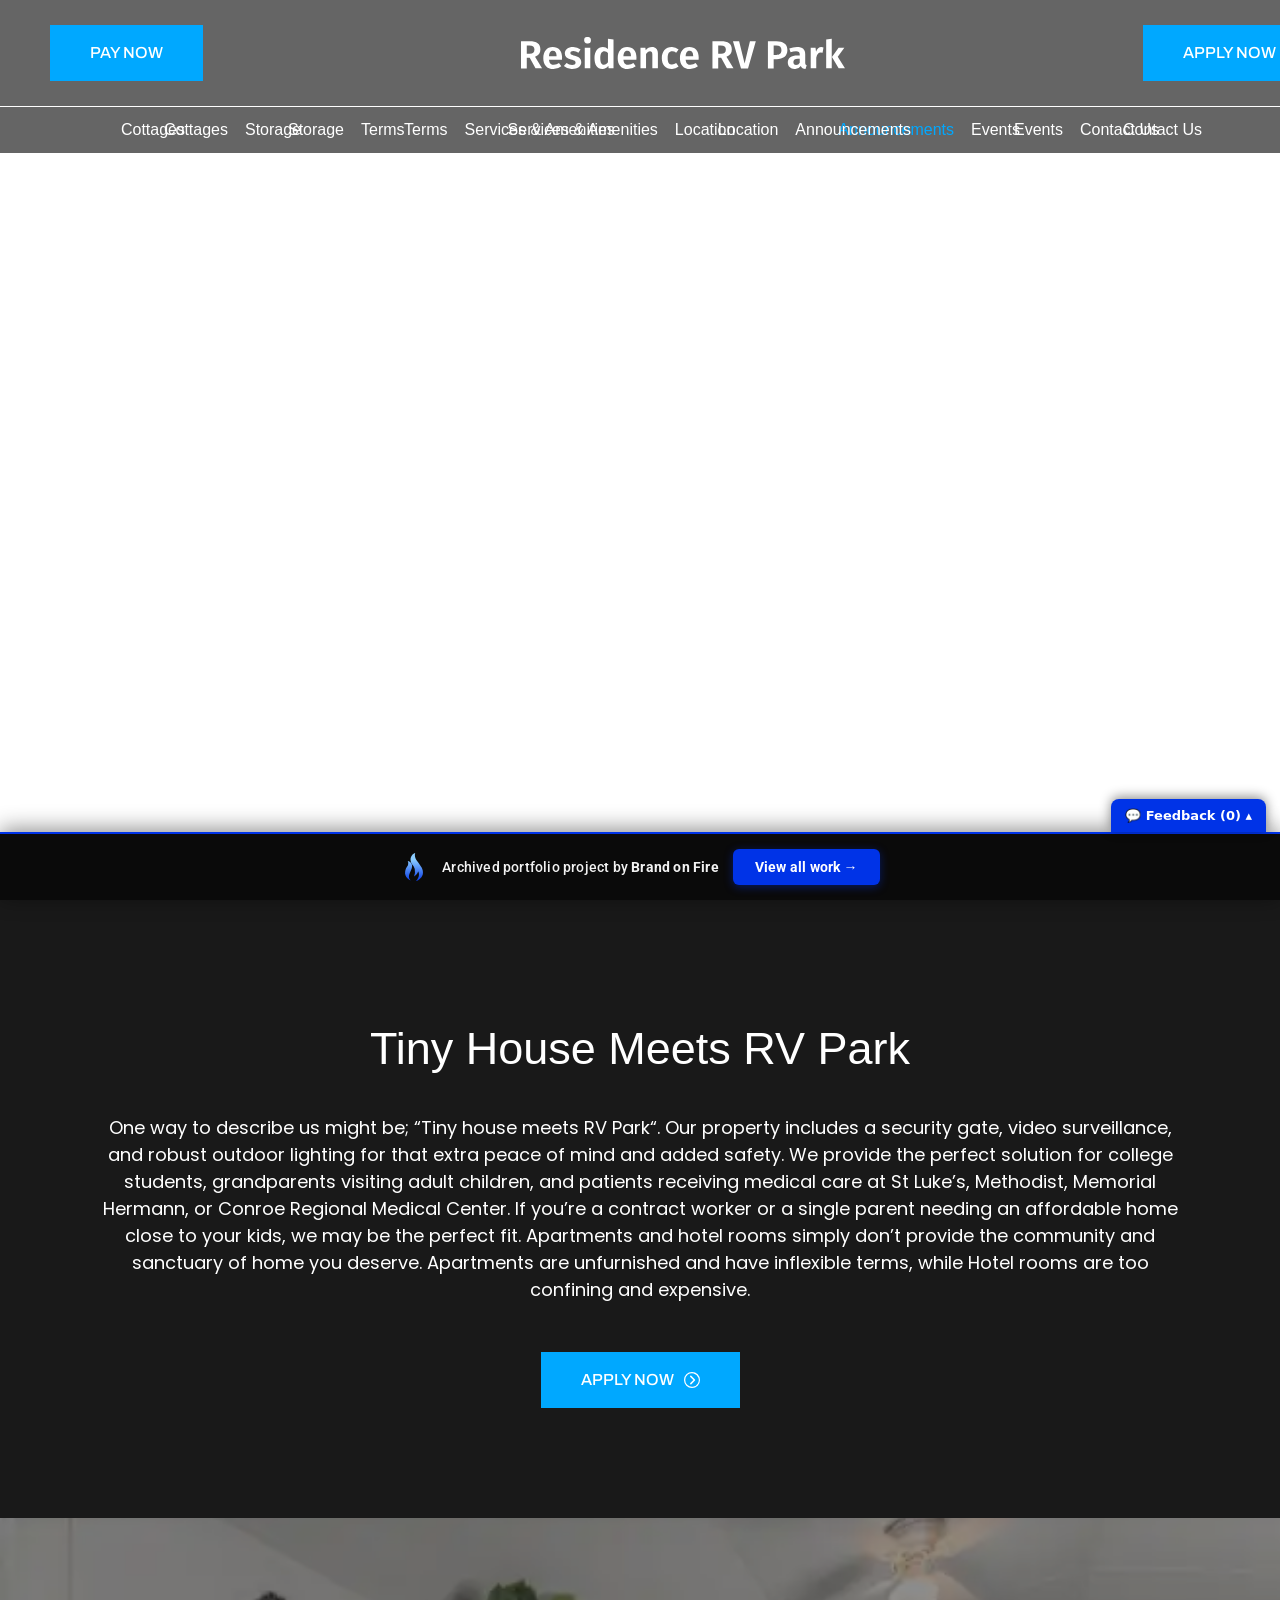
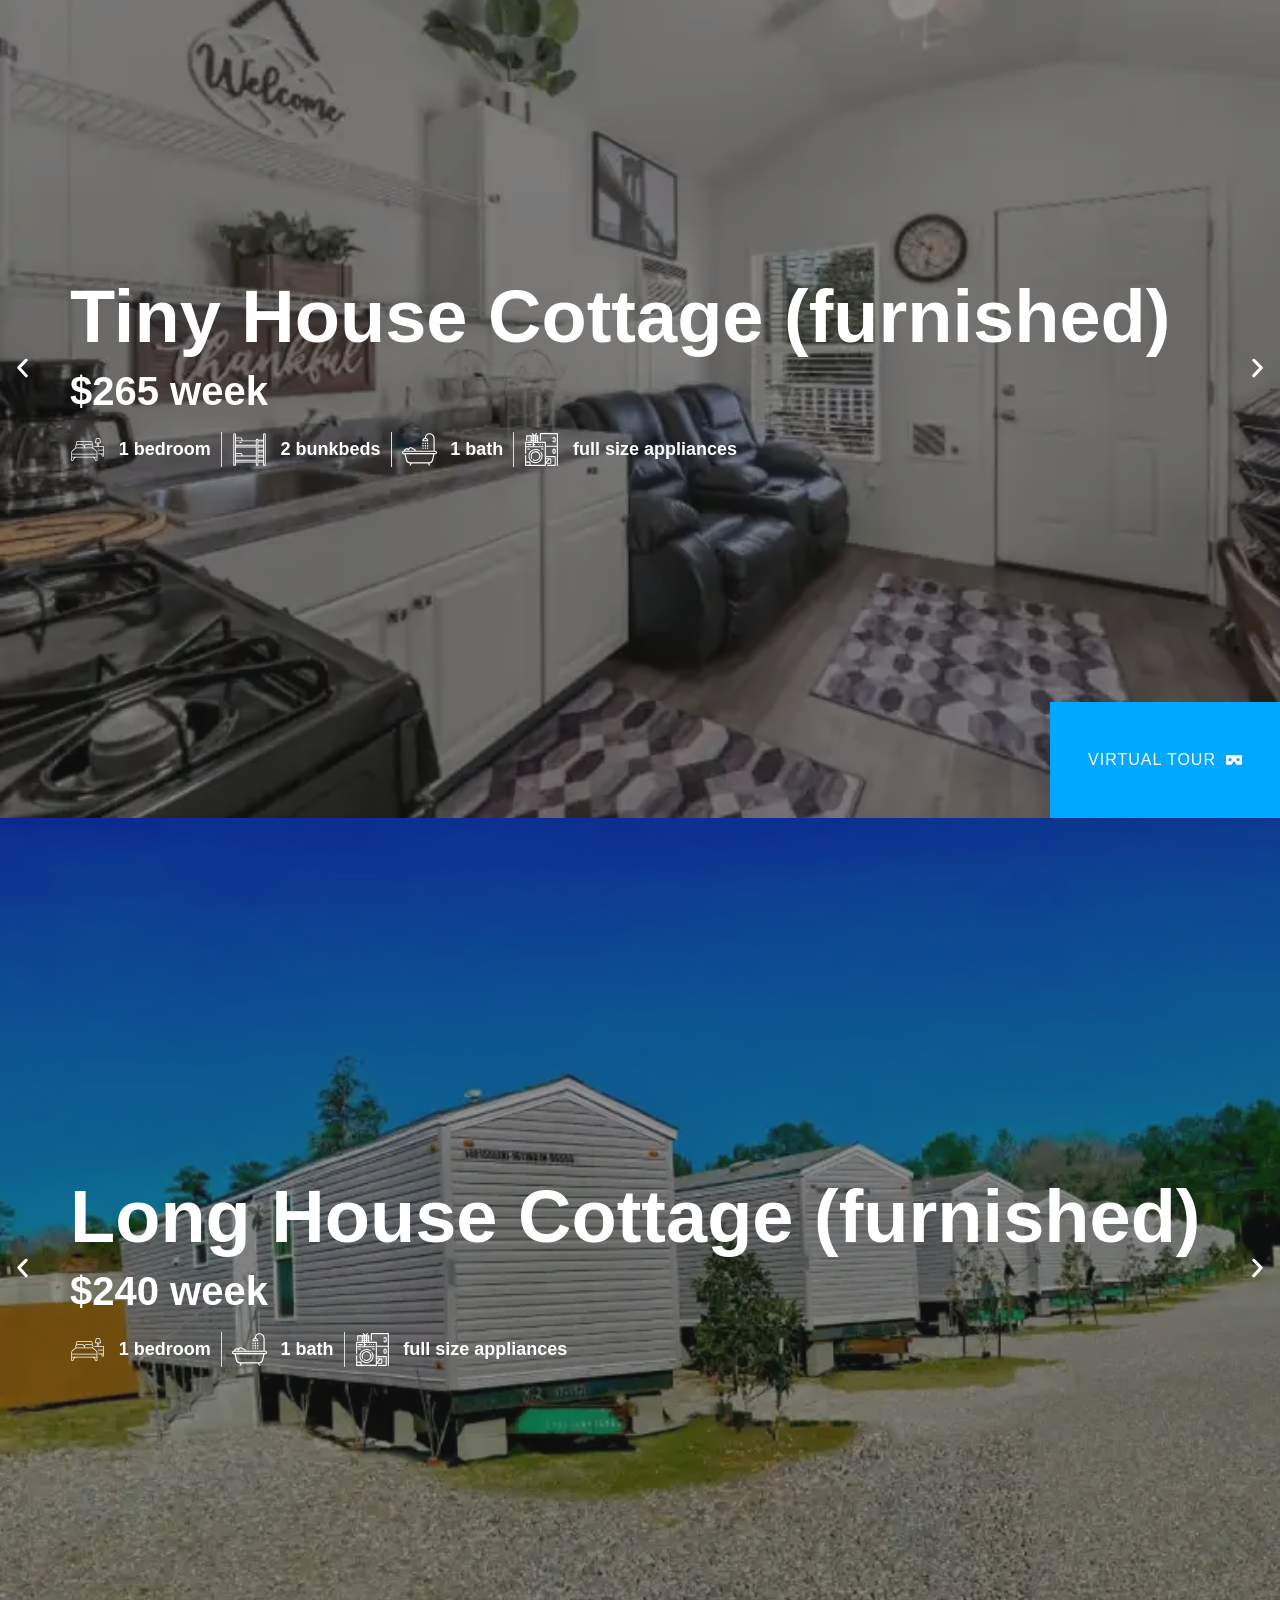
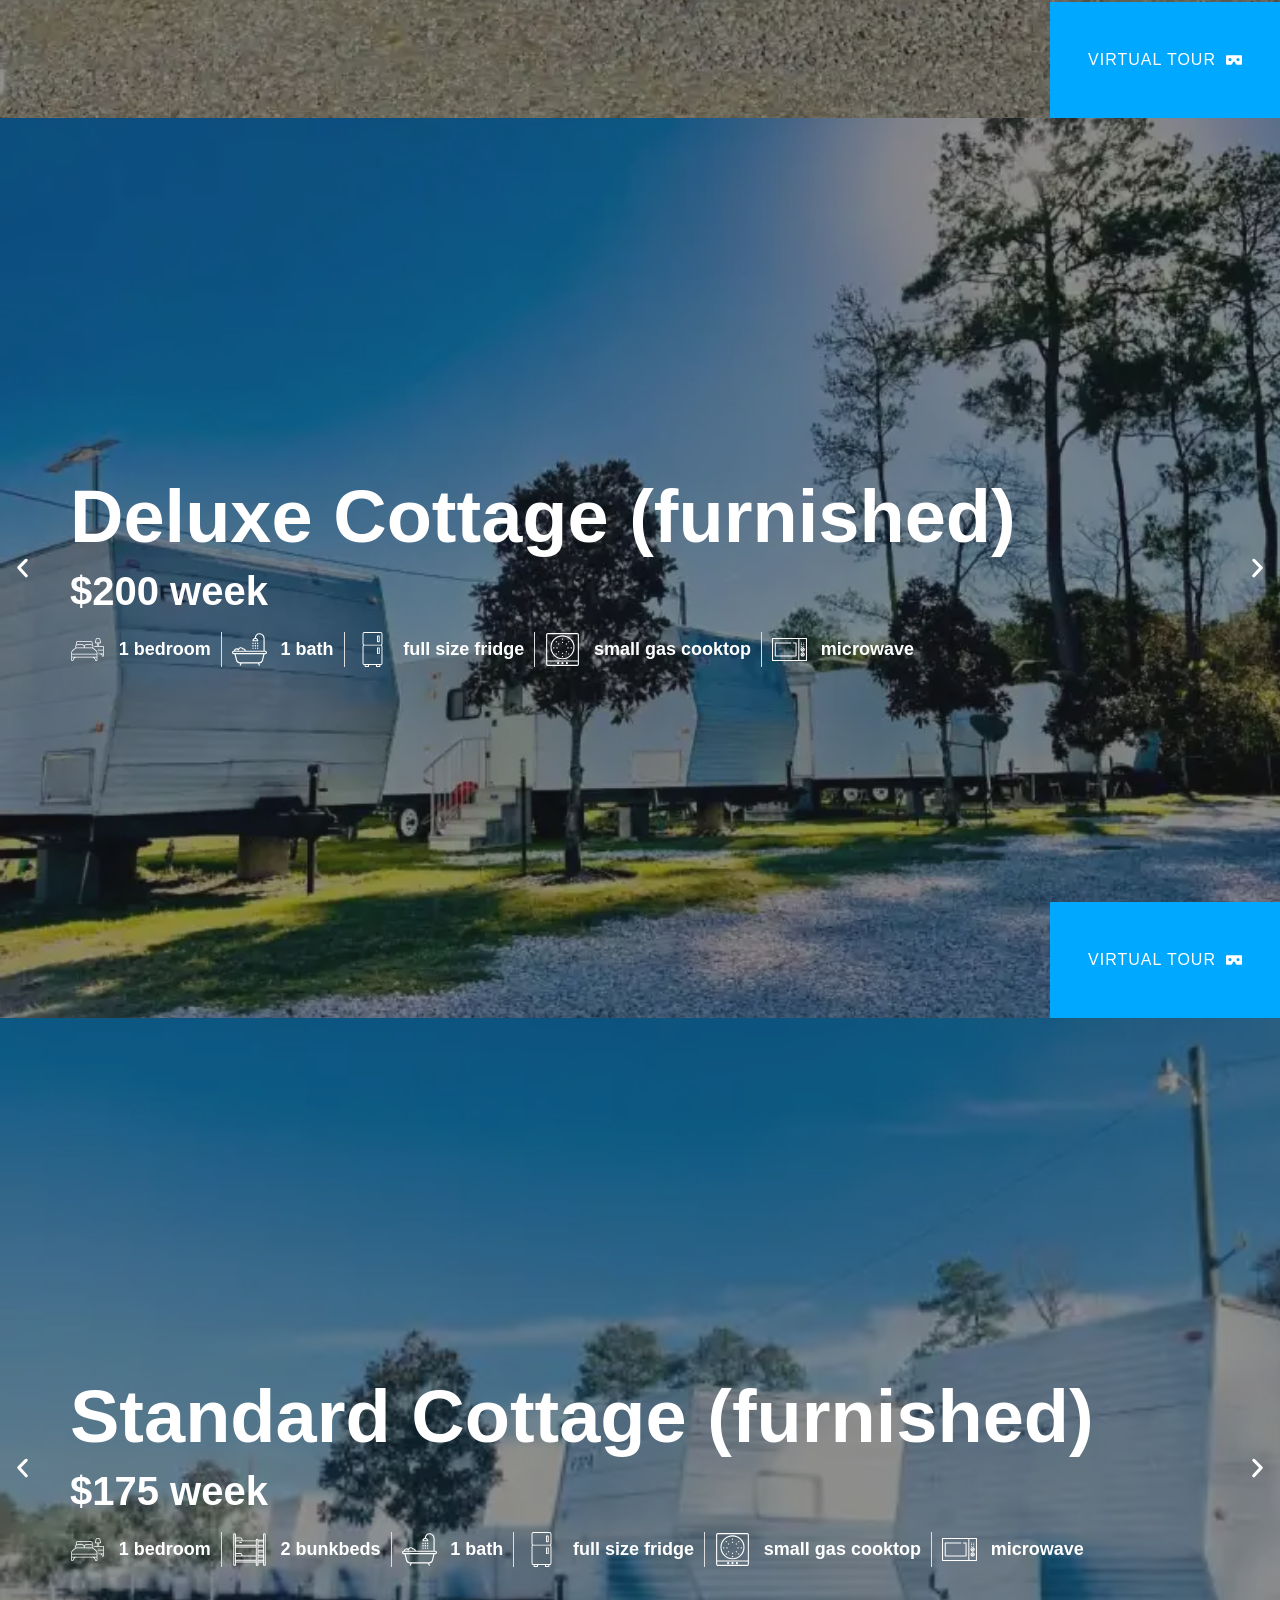
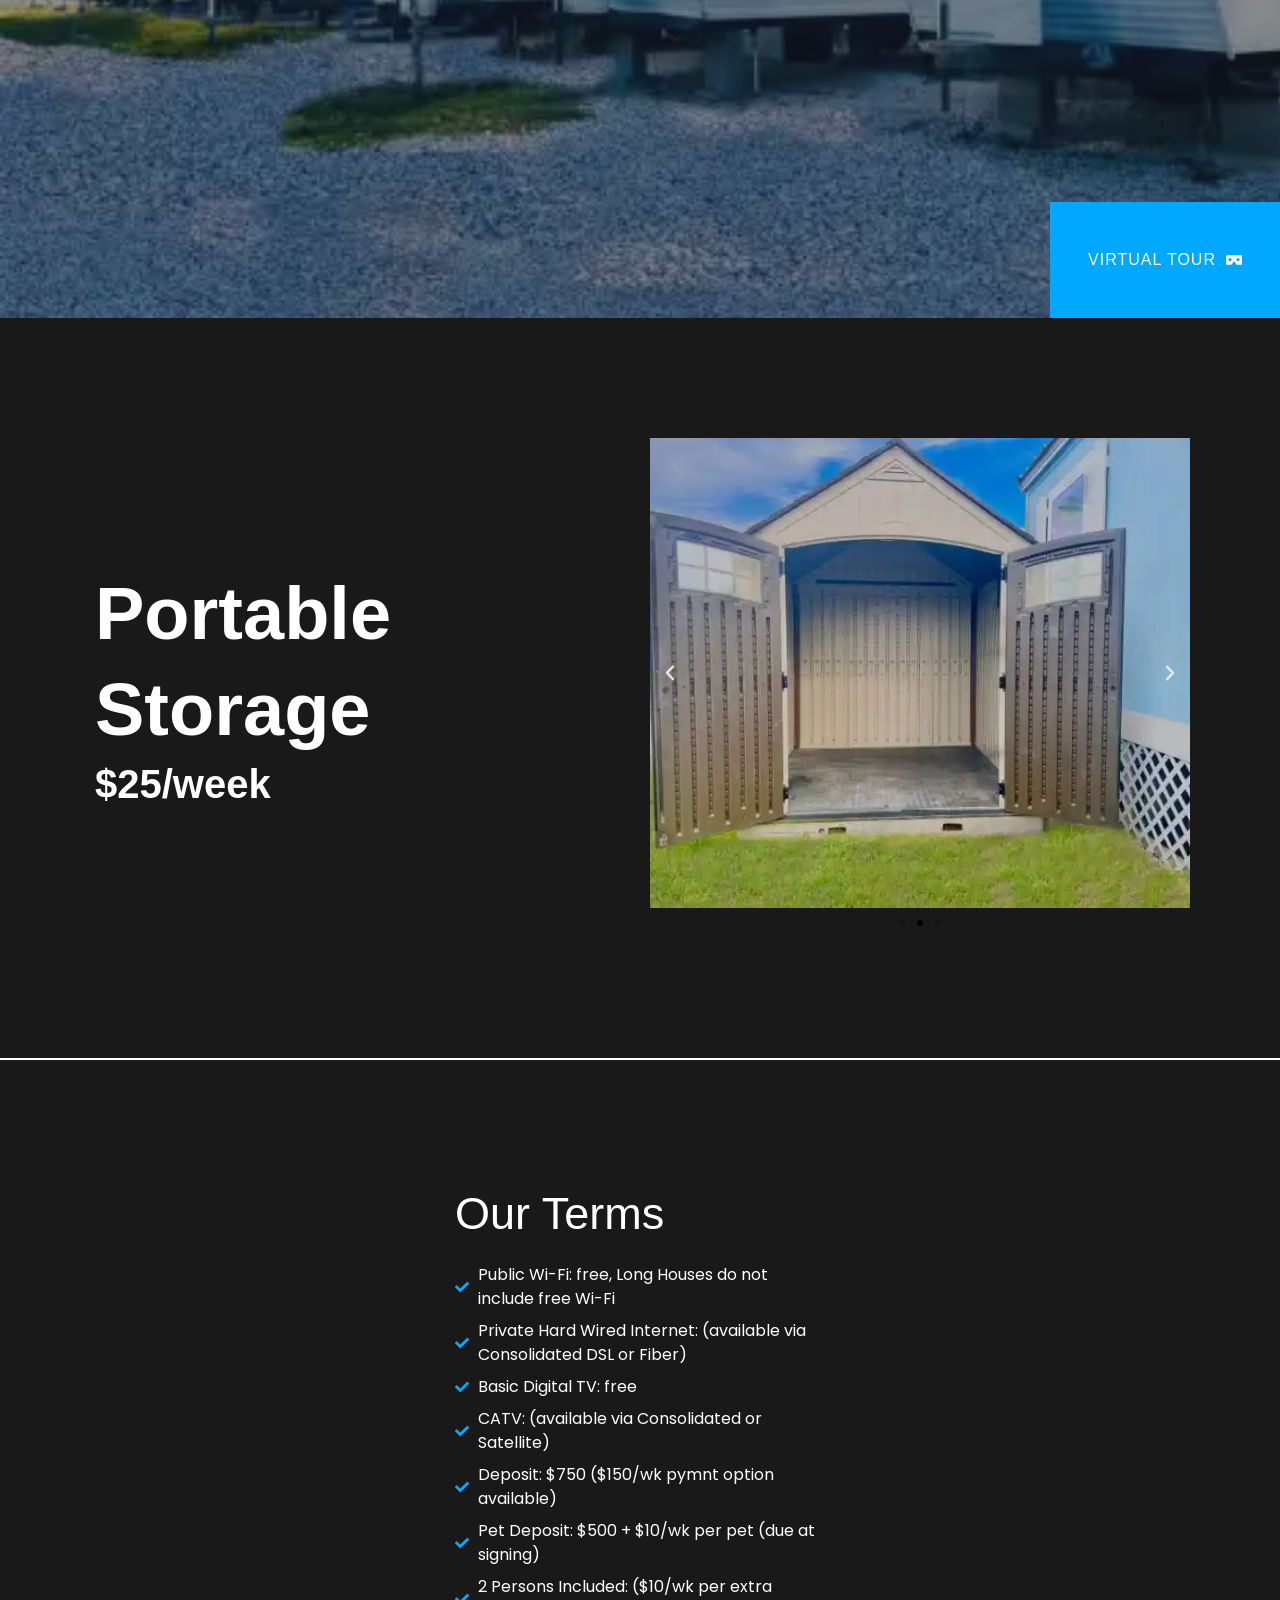
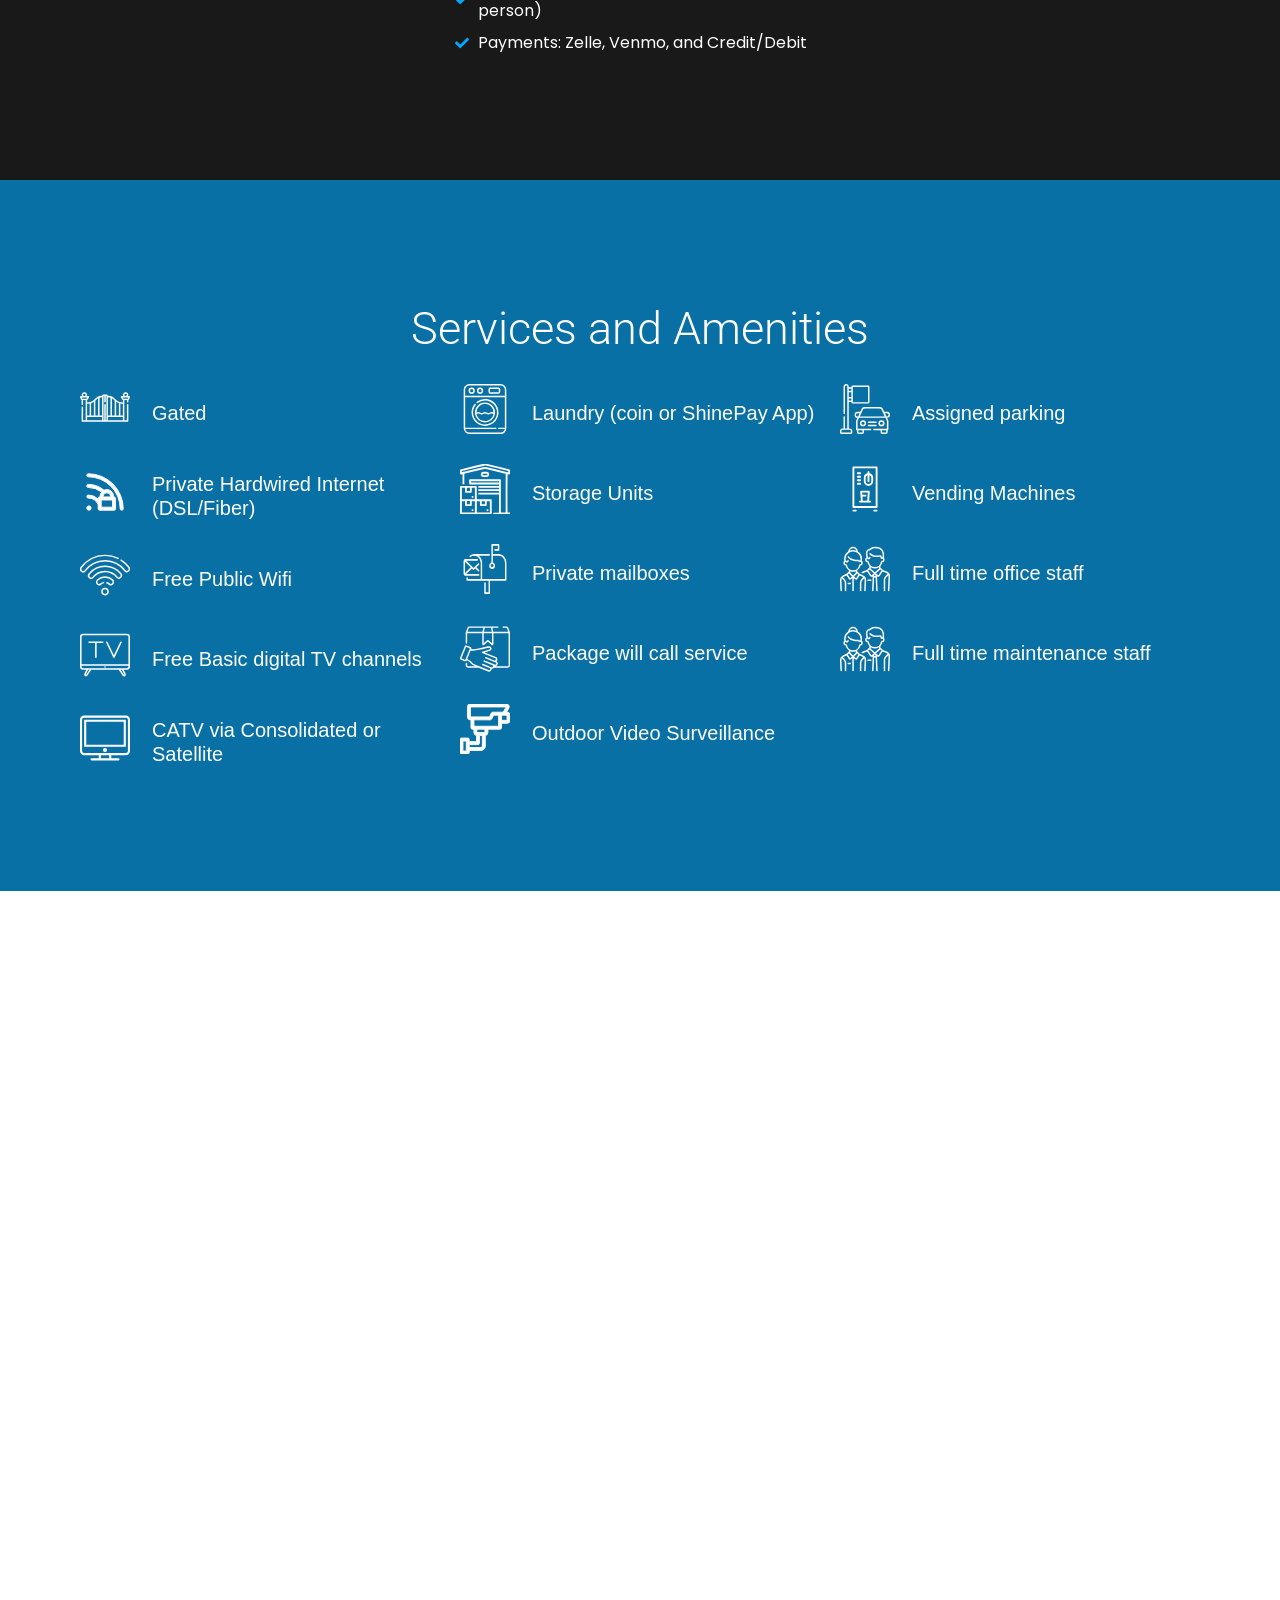
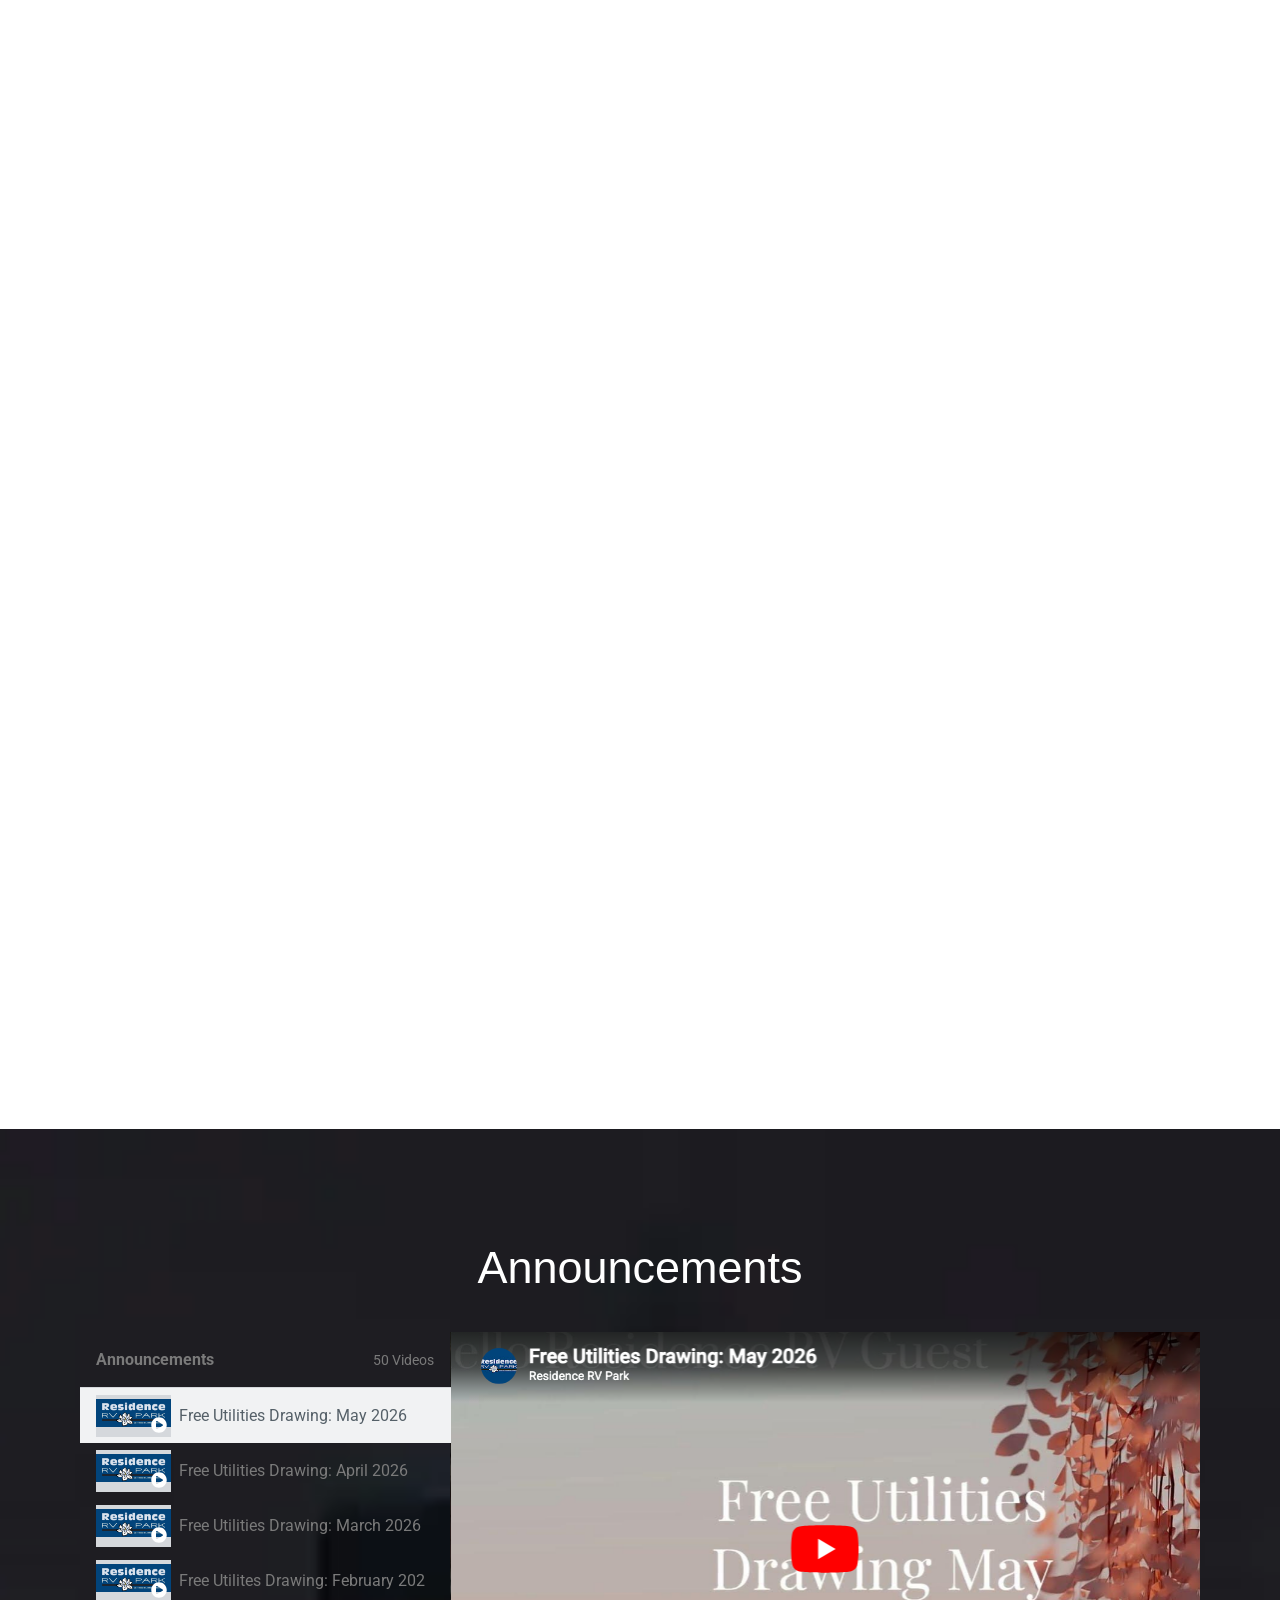
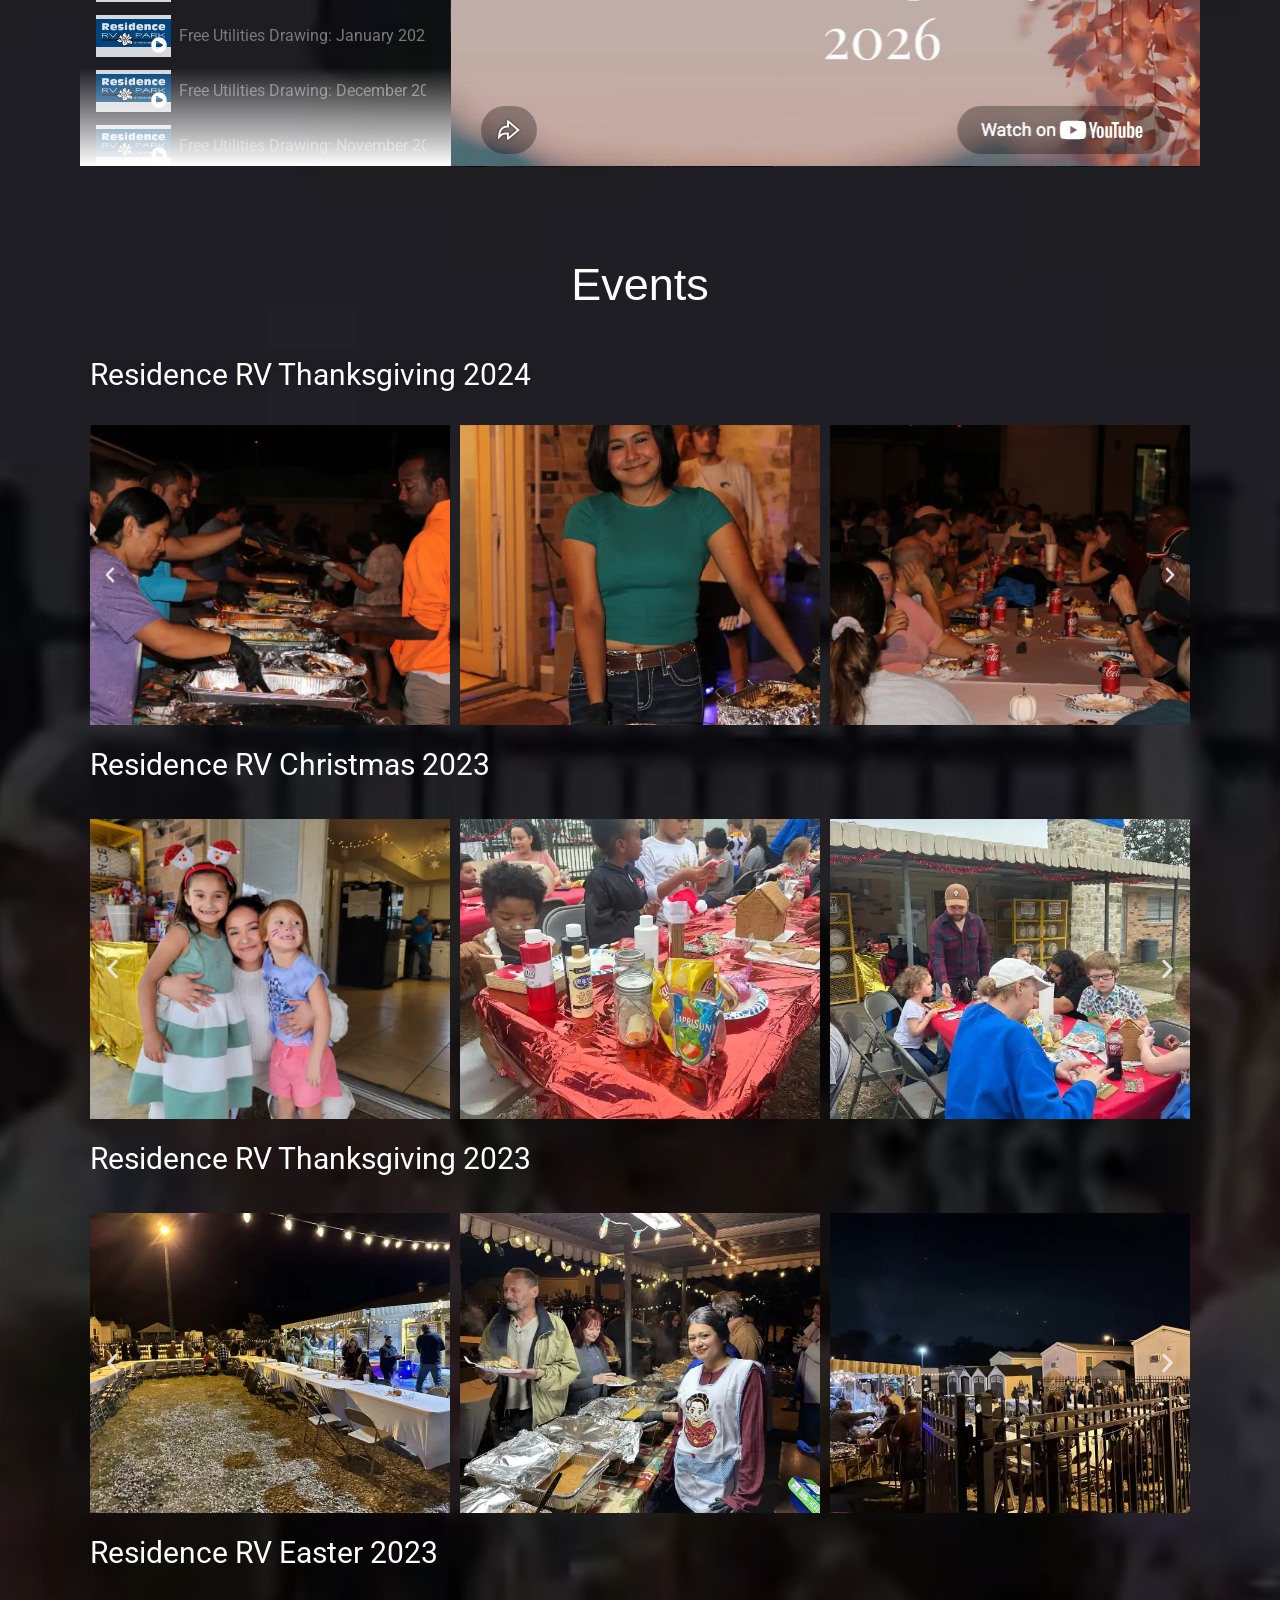
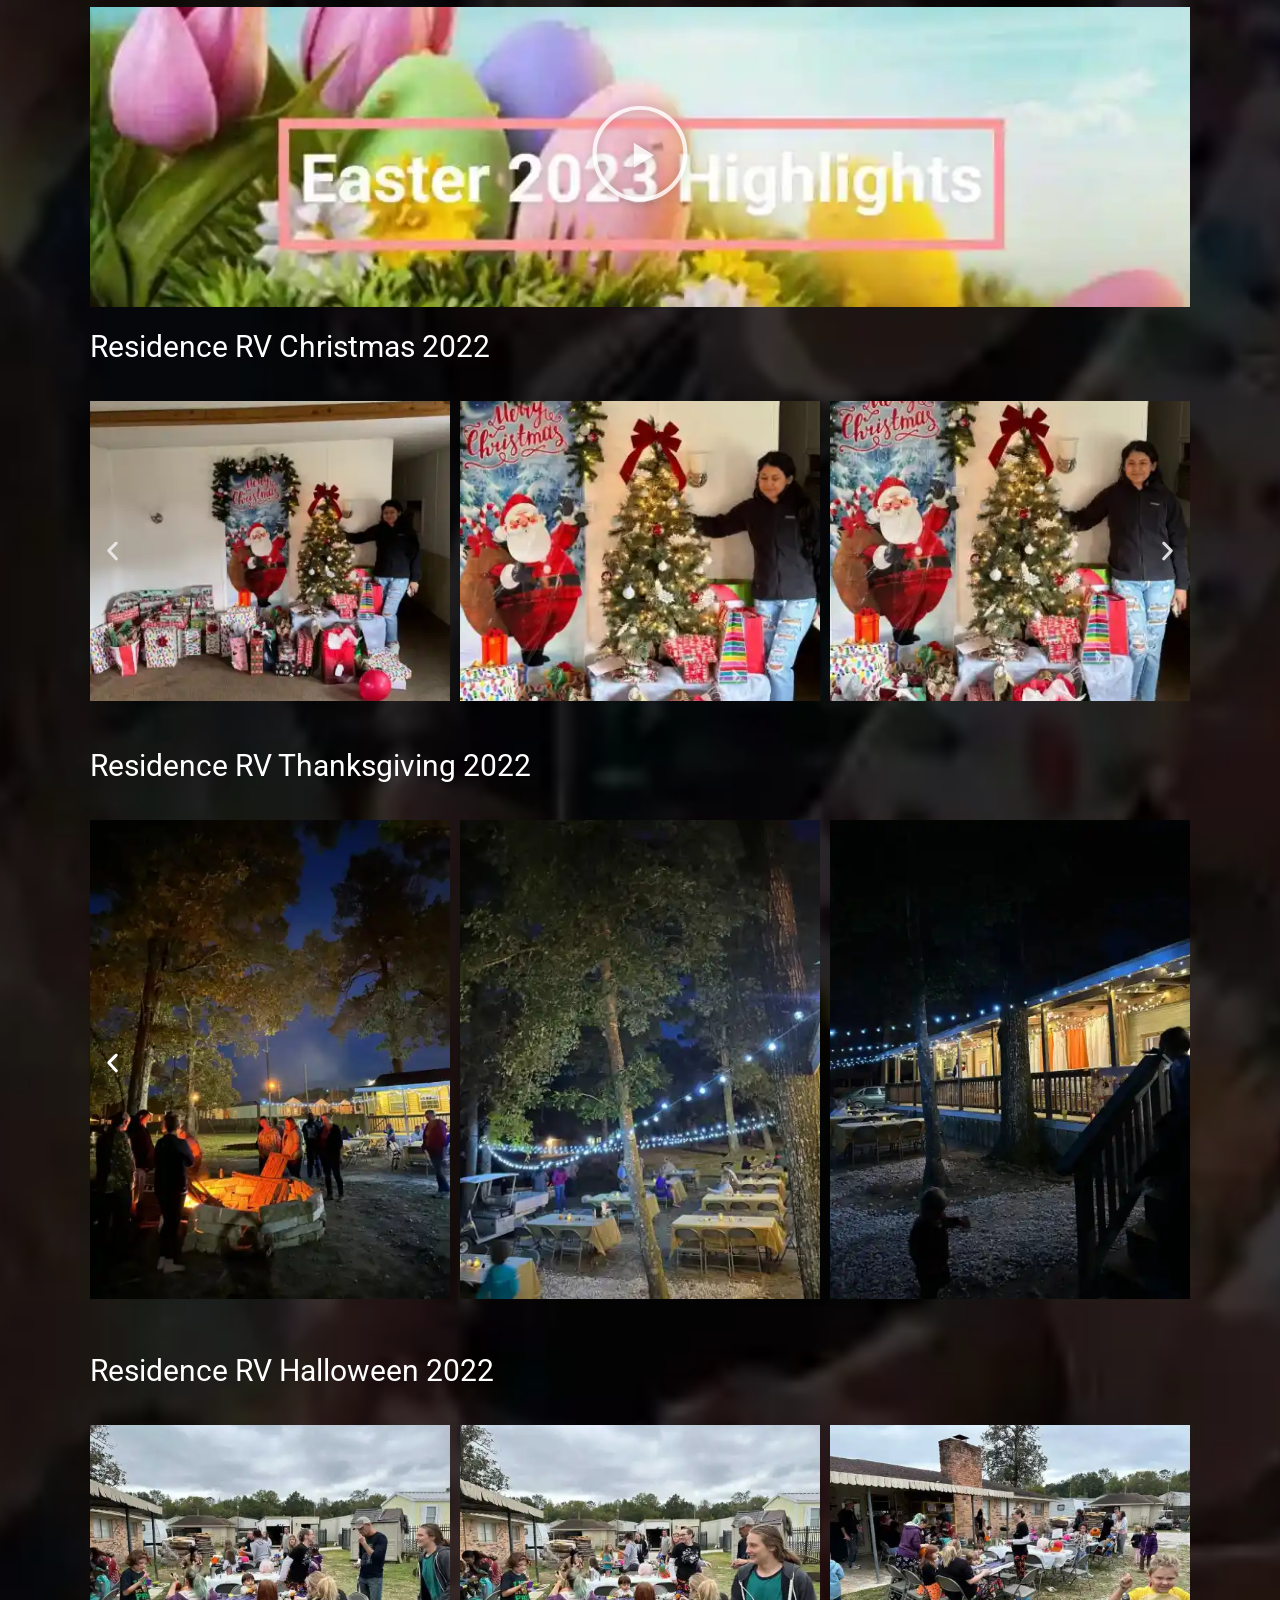
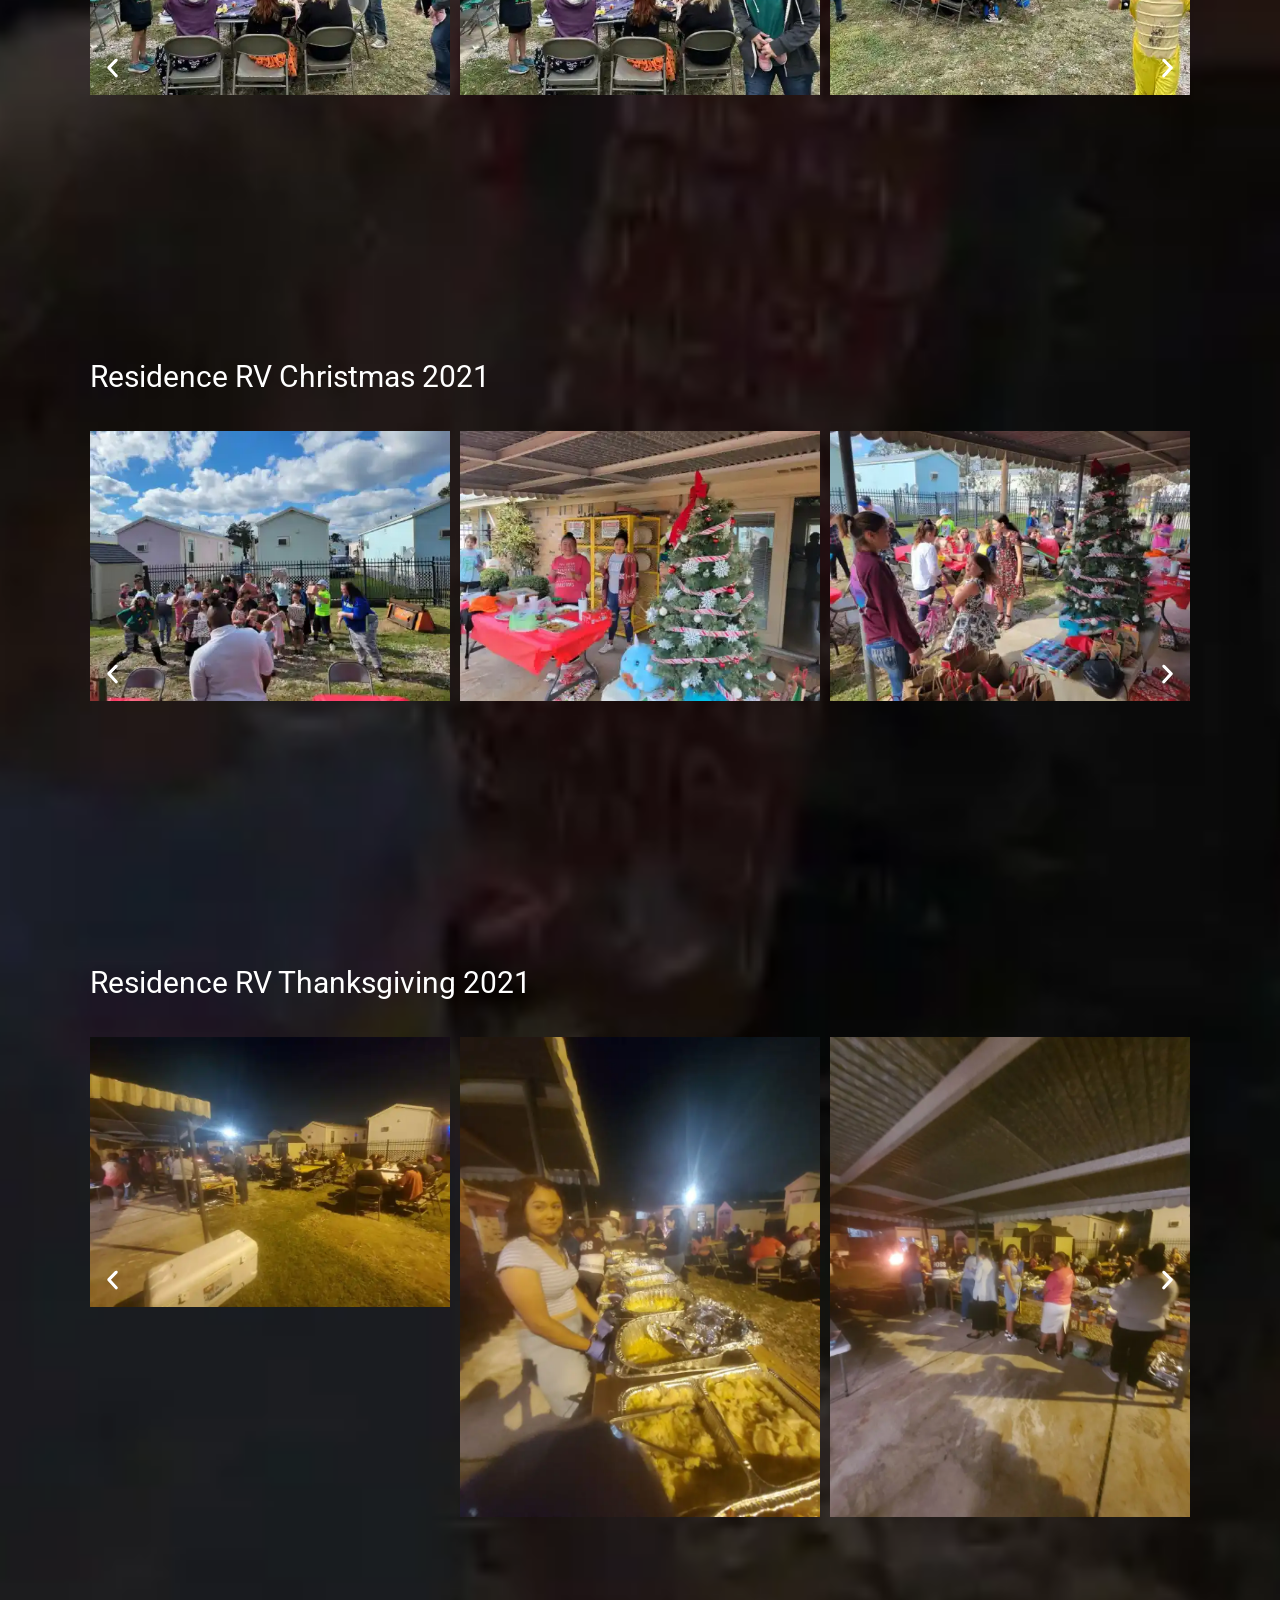
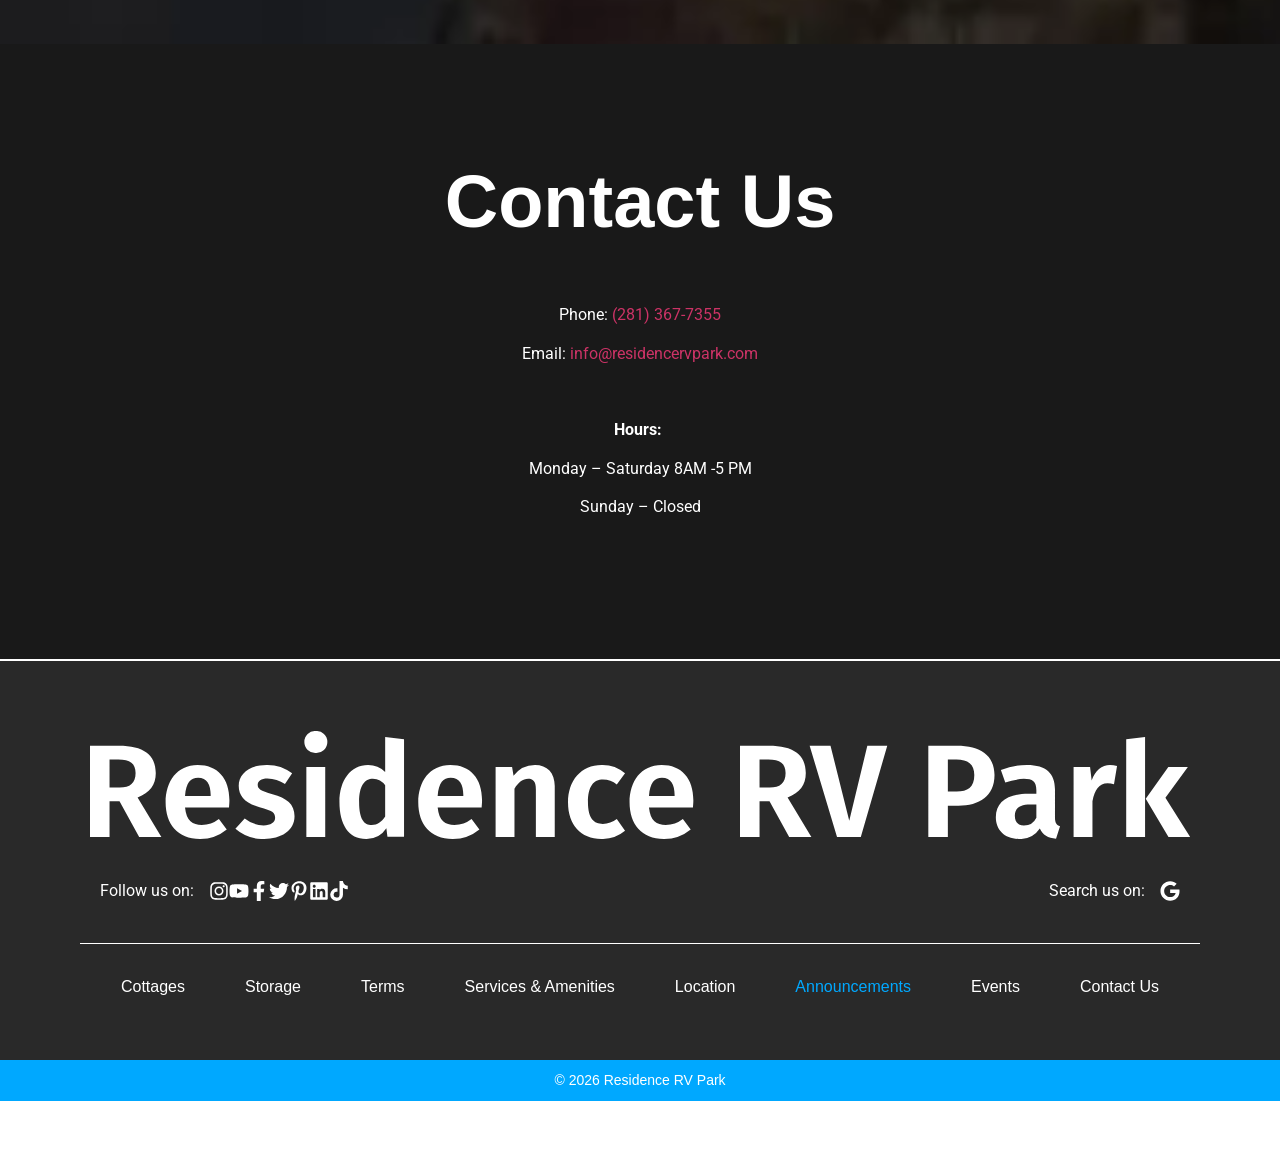
==== commit 1051a758: "Add feedback comment widget to portfolio bar" ====
--- a/index.html
+++ b/index.html
@@ -1,60 +1,65 @@
 <!doctype html><html lang="en-US" data-bofp="0"><head><meta charset="UTF-8"><meta name="viewport" content="width=device-width, initial-scale=1"><link rel="profile" href="https://gmpg.org/xfn/11"><meta name="robots" content="index, follow, max-image-preview:large, max-snippet:-1, max-video-preview:-1"><title>Residence RV Park | Tiny House Meets RV Park | Gated Community</title><meta name="description" content="We are a gated RV community, offering our guests furnished Tiny Homes &amp; RV campsites with extensive services and amenities."><link rel="canonical" href="/"><meta property="og:locale" content="en_US"><meta property="og:type" content="website"><meta property="og:title" content="Residence RV Park | Tiny House Meets RV Park | Gated Community"><meta property="og:description" content="We are a gated RV community, offering our guests furnished Tiny Homes &amp; RV campsites with extensive services and amenities."><meta property="og:url" content="/"><meta property="og:site_name" content="Residence RV Park"><meta property="article:publisher" content="https://www.facebook.com/ResidenceRVPark/"><meta property="article:modified_time" content="2026-06-01T20:46:06+00:00"><meta property="og:image" content="_a/1cb09f53025b.webp"><meta name="twitter:card" content="summary_large_image"><meta name="twitter:site" content="@residencerv"><link rel="alternate" type="application/rss+xml" title="Residence RV Park » Feed" href="/feed/"><link rel="alternate" type="application/rss+xml" title="Residence RV Park » Comments Feed" href="/comments/feed/"><link rel="https://api.w.org/" href="/wp-json/"><link rel="alternate" title="JSON" type="application/json" href="/wp-json/wp/v2/pages/101"><meta name="generator" content="Elementor 4.1.1; features: e_font_icon_svg, additional_custom_breakpoints; settings: css_print_method-external, google_font-enabled, font_display-swap"><meta name="generator" content="WP Rocket 3.20.2" data-wpr-features="wpr_defer_js wpr_minify_concatenate_js wpr_lazyload_images wpr_preconnect_external_domains wpr_automatic_lazy_rendering wpr_oci wpr_minify_css wpr_preload_links wpr_desktop"><link rel="stylesheet" href="style.css"><style>[data-bofp="1"]{background-color:rgb(255, 255, 255)!important;color:rgb(51, 51, 51)!important}[data-bofp="2"]{background-color:rgba(25, 25, 25, 0.667)!important;color:rgb(51, 51, 51)!important}[data-bofp="3"]{background-color:rgb(25, 25, 25)!important;color:rgb(51, 51, 51)!important}[data-bofp="4"]{background-color:rgb(25, 25, 25)!important;color:rgb(51, 51, 51)!important}[data-bofp="5"]{background-color:rgba(25, 25, 25, 0.48)!important;color:rgb(51, 51, 51)!important}[data-bofp="6"]{background-color:rgba(25, 25, 25, 0.48)!important;color:rgb(51, 51, 51)!important}[data-bofp="7"]{background-color:rgba(25, 25, 25, 0.48)!important;color:rgb(51, 51, 51)!important}[data-bofp="8"]{background-color:rgba(25, 25, 25, 0.48)!important;color:rgb(51, 51, 51)!important}[data-bofp="9"]{background-color:rgba(25, 25, 25, 0.48)!important;color:rgb(51, 51, 51)!important}[data-bofp="10"]{background-color:rgba(25, 25, 25, 0.48)!important;color:rgb(51, 51, 51)!important}[data-bofp="11"]{background-color:rgba(25, 25, 25, 0.48)!important;color:rgb(51, 51, 51)!important}[data-bofp="12"]{background-color:rgba(25, 25, 25, 0.48)!important;color:rgb(51, 51, 51)!important}[data-bofp="13"]{background-color:rgba(25, 25, 25, 0.48)!important;color:rgb(51, 51, 51)!important}[data-bofp="14"]{background-color:rgba(25, 25, 25, 0.48)!important;color:rgb(51, 51, 51)!important}[data-bofp="15"]{background-color:rgba(25, 25, 25, 0.48)!important;color:rgb(51, 51, 51)!important}[data-bofp="16"]{background-color:rgba(25, 25, 25, 0.48)!important;color:rgb(51, 51, 51)!important}[data-bofp="17"]{background-color:rgba(25, 25, 25, 0.48)!important;color:rgb(51, 51, 51)!important}[data-bofp="18"]{background-color:rgba(25, 25, 25, 0.48)!important;color:rgb(51, 51, 51)!important}[data-bofp="19"]{background-color:rgba(25, 25, 25, 0.48)!important;color:rgb(51, 51, 51)!important}[data-bofp="20"]{background-color:rgb(25, 25, 25)!important;color:rgb(51, 51, 51)!important}[data-bofp="21"]{background-color:rgba(25, 25, 25, 0.48)!important;color:rgb(51, 51, 51)!important}[data-bofp="22"]{background-color:rgba(25, 25, 25, 0.48)!important;color:rgb(51, 51, 51)!important}[data-bofp="23"]{background-color:rgba(25, 25, 25, 0.48)!important;color:rgb(51, 51, 51)!important}[data-bofp="24"]{background-color:rgba(25, 25, 25, 0.48)!important;color:rgb(51, 51, 51)!important}[data-bofp="25"]{background-color:rgba(25, 25, 25, 0.48)!important;color:rgb(51, 51, 51)!important}[data-bofp="26"]{background-color:rgba(25, 25, 25, 0.48)!important;color:rgb(51, 51, 51)!important}[data-bofp="27"]{background-color:rgba(25, 25, 25, 0.48)!important;color:rgb(51, 51, 51)!important}[data-bofp="28"]{background-color:rgba(25, 25, 25, 0.48)!important;color:rgb(51, 51, 51)!important}[data-bofp="29"]{background-color:rgba(25, 25, 25, 0.48)!important;color:rgb(51, 51, 51)!important}[data-bofp="30"]{background-color:rgb(25, 25, 25)!important;color:rgb(51, 51, 51)!important}[data-bofp="31"]{background-color:rgba(25, 25, 25, 0.48)!important;color:rgb(51, 51, 51)!important}[data-bofp="32"]{background-color:rgba(25, 25, 25, 0.48)!important;color:rgb(51, 51, 51)!important}[data-bofp="33"]{background-color:rgba(25, 25, 25, 0.48)!important;color:rgb(51, 51, 51)!important}[data-bofp="34"]{background-color:rgba(25, 25, 25, 0.48)!important;color:rgb(51, 51, 51)!important}[data-bofp="35"]{background-color:rgba(25, 25, 25, 0.48)!important;color:rgb(51, 51, 51)!important}[data-bofp="36"]{background-color:rgba(25, 25, 25, 0.48)!important;color:rgb(51, 51, 51)!important}[data-bofp="37"]{background-color:rgba(25, 25, 25, 0.48)!important;color:rgb(51, 51, 51)!important}[data-bofp="38"]{background-color:rgba(25, 25, 25, 0.48)!important;color:rgb(51, 51, 51)!important}[data-bofp="39"]{background-color:rgba(25, 25, 25, 0.48)!important;color:rgb(51, 51, 51)!important}[data-bofp="40"]{background-color:rgb(25, 25, 25)!important;color:rgb(51, 51, 51)!important}[data-bofp="41"]{background-color:rgba(25, 25, 25, 0.48)!important;color:rgb(51, 51, 51)!important}[data-bofp="42"]{background-color:rgba(25, 25, 25, 0.48)!important;color:rgb(51, 51, 51)!important}[data-bofp="43"]{background-color:rgba(25, 25, 25, 0.48)!important;color:rgb(51, 51, 51)!important}[data-bofp="44"]{background-color:rgba(25, 25, 25, 0.48)!important;color:rgb(51, 51, 51)!important}[data-bofp="45"]{background-color:rgba(25, 25, 25, 0.48)!important;color:rgb(51, 51, 51)!important}[data-bofp="46"]{background-color:rgba(25, 25, 25, 0.48)!important;color:rgb(51, 51, 51)!important}[data-bofp="47"]{background-color:rgba(25, 25, 25, 0.48)!important;color:rgb(51, 51, 51)!important}[data-bofp="48"]{background-color:rgba(25, 25, 25, 0.48)!important;color:rgb(51, 51, 51)!important}[data-bofp="49"]{background-color:rgba(25, 25, 25, 0.48)!important;color:rgb(51, 51, 51)!important}[data-bofp="50"]{background-color:rgb(25, 25, 25)!important;color:rgb(51, 51, 51)!important}[data-bofp="51"]{background-color:rgb(25, 25, 25)!important;color:rgb(51, 51, 51)!important}[data-bofp="52"]{background-color:rgb(8, 112, 165)!important;color:rgb(51, 51, 51)!important}[data-bofp="53"]{background-color:rgb(25, 25, 25)!important;color:rgb(51, 51, 51)!important}[data-bofp="54"]{background-color:rgb(0, 0, 0)!important;color:rgb(51, 51, 51)!important}[data-bofp="55"]{background-color:rgb(25, 25, 25)!important;color:rgb(51, 51, 51)!important}[data-bofp="56"]{background-color:rgb(41, 41, 41)!important;color:rgb(51, 51, 51)!important}</style><meta name="robots" content="noindex, nofollow"></head><body data-rsssl="1" class="home wp-singular page-template page-template-elementor_header_footer page page-id-101 wp-embed-responsive wp-theme-hello-elementor hello-elementor-default elementor-default elementor-template-full-width elementor-kit-75 elementor-page elementor-page-101 e--ua-blink e--ua-mac e--ua-webkit" data-elementor-device-mode="desktop" data-bofp="1"><div id="fb-root"></div><div id="fb-customer-chat" class="fb-customerchat" page_id="244366195667033" attribution="biz_inbox"></div><a class="skip-link screen-reader-text" href="#content">Skip to content</a><header data-elementor-type="header" data-elementor-id="317" class="elementor elementor-317 elementor-location-header" data-elementor-post-type="elementor_library"><section class="elementor-section elementor-top-section elementor-element elementor-element-63fdf167 elementor-section-full_width cust-header elementor-hidden-tablet elementor-hidden-mobile elementor-section-height-default elementor-sticky elementor-sticky--effects elementor-sticky--active elementor-section--handles-inside header-bg" data-id="63fdf167" data-element_type="section" data-e-type="section" id="cust-header" data-settings="{&quot;background_background&quot;:&quot;classic&quot;,&quot;sticky&quot;:&quot;top&quot;,&quot;sticky_on&quot;:[&quot;desktop&quot;],&quot;sticky_offset&quot;:0,&quot;sticky_effects_offset&quot;:0,&quot;sticky_anchor_link_offset&quot;:0}" style="position: fixed; width: 1366px; margin-top: 0px; margin-bottom: 0px; top: 0px;" data-bofp="2"><div class="elementor-container elementor-column-gap-no"><div class="elementor-column elementor-col-100 elementor-top-column elementor-element elementor-element-56b3a278" data-id="56b3a278" data-element_type="column" data-e-type="column"><div class="elementor-widget-wrap elementor-element-populated"><section class="elementor-section elementor-inner-section elementor-element elementor-element-4225bb69 elementor-section-full_width elementor-section-content-middle elementor-section-height-default elementor-section-height-default" data-id="4225bb69" data-element_type="section" data-e-type="section"><div class="elementor-container elementor-column-gap-default"><div class="elementor-column elementor-col-33 elementor-inner-column elementor-element elementor-element-1a82b32b" data-id="1a82b32b" data-element_type="column" data-e-type="column"><div class="elementor-widget-wrap elementor-element-populated"><div data-wpl_tracker="{&quot;analytics&quot;:true,&quot;analytics_category&quot;:&quot;payment&quot;,&quot;analytics_action&quot;:&quot;pay_now&quot;,&quot;analytics_label&quot;:&quot;click&quot;,&quot;gtag&quot;:true,&quot;gtag_category&quot;:&quot;payment&quot;,&quot;gtag_action&quot;:&quot;pay_now&quot;,&quot;gtag_label&quot;:&quot;click&quot;}" class="events-tracker-for-elementor elementor-element elementor-element-2dc75fe9 elementor-align-left elementor-widget elementor-widget-button" data-id="2dc75fe9" data-element_type="widget" data-e-type="widget" data-widget_type="button.default"><div class="elementor-widget-container"><div class="elementor-button-wrapper"><a class="elementor-button elementor-button-link elementor-size-sm" href="pay-now/index.html"><span class="elementor-button-content-wrapper"><span class="elementor-button-text">Pay Now</span></span></a></div></div></div></div></div><div class="elementor-column elementor-col-33 elementor-inner-column elementor-element elementor-element-2f9c8c6c" data-id="2f9c8c6c" data-element_type="column" data-e-type="column"><div class="elementor-widget-wrap elementor-element-populated"><div class="elementor-element elementor-element-15909a6d elementor-widget elementor-widget-image" data-id="15909a6d" data-element_type="widget" data-e-type="widget" data-widget_type="image.default"><div class="elementor-widget-container"><a href="index.html"><img fetchpriority="high" width="324" height="32" src="_a/b512e5e96fbb.svg" class="attachment-large size-large wp-image-12" alt="" decoding="sync">								</a></div></div></div></div><div class="elementor-column elementor-col-33 elementor-inner-column elementor-element elementor-element-20e34cc8" data-id="20e34cc8" data-element_type="column" data-e-type="column"><div class="elementor-widget-wrap elementor-element-populated"><div data-wpl_tracker="{&quot;analytics&quot;:true,&quot;analytics_category&quot;:&quot;applications&quot;,&quot;analytics_action&quot;:&quot;apply_now&quot;,&quot;analytics_label&quot;:&quot;click&quot;,&quot;gtag&quot;:true,&quot;gtag_category&quot;:&quot;applications&quot;,&quot;gtag_action&quot;:&quot;apply_now&quot;,&quot;gtag_label&quot;:&quot;click&quot;,&quot;gtm&quot;:true}" class="events-tracker-for-elementor elementor-element elementor-element-354dd556 elementor-align-right elementor-widget elementor-widget-button" data-id="354dd556" data-element_type="widget" data-e-type="widget" data-widget_type="button.default"><div class="elementor-widget-container"><div class="elementor-button-wrapper"><a class="elementor-button elementor-button-link elementor-size-sm" href="https://residencervapplication.na4.documents.adobe.com/public/esignWidget?wid=CBFCIBAA3AAABLblqZhACNiea4VkK_SD3l7h_Lps7yL7w9jWMETyB_OV6QjNXHwQga6M6fRMiFFzf3CWVHVI*" target="_blank"><span class="elementor-button-content-wrapper"><span class="elementor-button-text">Apply Now</span></span></a></div></div></div></div></div></div></section><section class="elementor-section elementor-inner-section elementor-element elementor-element-2f4632f elementor-section-full_width elementor-section-height-default elementor-section-height-default" data-id="2f4632f" data-element_type="section" data-e-type="section"><div class="elementor-container elementor-column-gap-no"><div class="elementor-column elementor-col-100 elementor-inner-column elementor-element elementor-element-5520a876" data-id="5520a876" data-element_type="column" data-e-type="column"><div class="elementor-widget-wrap elementor-element-populated"><div class="elementor-element elementor-element-2b4d8159 elementor-widget__width-auto elementor-nav-menu--dropdown-mobile elementor-nav-menu__text-align-aside elementor-widget elementor-widget-nav-menu" data-id="2b4d8159" data-element_type="widget" data-e-type="widget" data-settings="{&quot;submenu_icon&quot;:{&quot;value&quot;:&quot;&lt;svg aria-hidden=\&quot;true\&quot; class=\&quot;fa-svg-chevron-down e-font-icon-svg e-fas-chevron-down\&quot; viewBox=\&quot;0 0 448 512\&quot; xmlns=\&quot;http:\/\/www.w3.org\/2000\/svg\&quot;&gt;&lt;path d=\&quot;M207.029 381.476L12.686 187.132c-9.373-9.373-9.373-24.569 0-33.941l22.667-22.667c9.357-9.357 24.522-9.375 33.901-.04L224 284.505l154.745-154.021c9.379-9.335 24.544-9.317 33.901.04l22.667 22.667c9.373 9.373 9.373 24.569 0 33.941L240.971 381.476c-9.373 9.372-24.569 9.372-33.942 0z\&quot;&gt;&lt;\/path&gt;&lt;\/svg&gt;&quot;,&quot;library&quot;:&quot;fa-solid&quot;},&quot;layout&quot;:&quot;horizontal&quot;}" data-widget_type="nav-menu.default"><div class="elementor-widget-container"><nav aria-label="Menu" class="elementor-nav-menu--main elementor-nav-menu__container elementor-nav-menu--layout-horizontal e--pointer-none"><ul id="menu-1-2b4d8159" class="elementor-nav-menu" data-smartmenus-id="17823376746393767"><li class="menu-item menu-item-type-custom menu-item-object-custom current-menu-item current_page_item menu-item-home menu-item-227"><a href="index.html" aria-current="" class="elementor-item elementor-item-anchor">Cottages</a></li><li class="menu-item menu-item-type-custom menu-item-object-custom current-menu-item current_page_item menu-item-home menu-item-606"><a href="index.html" aria-current="" class="elementor-item elementor-item-anchor">Storage</a></li><li class="menu-item menu-item-type-custom menu-item-object-custom current-menu-item current_page_item menu-item-home menu-item-228"><a href="index.html" aria-current="" class="elementor-item elementor-item-anchor">Terms</a></li><li class="menu-item menu-item-type-custom menu-item-object-custom current-menu-item current_page_item menu-item-home menu-item-229"><a href="index.html" aria-current="" class="elementor-item elementor-item-anchor">Services &amp; Amenities</a></li><li class="menu-item menu-item-type-custom menu-item-object-custom current-menu-item current_page_item menu-item-home menu-item-482"><a href="index.html" aria-current="" class="elementor-item elementor-item-anchor">Location</a></li><li class="menu-item menu-item-type-custom menu-item-object-custom current-menu-item current_page_item menu-item-home menu-item-230"><a href="index.html" aria-current="location" class="elementor-item elementor-item-anchor elementor-item-active">Announcements</a></li><li class="menu-item menu-item-type-custom menu-item-object-custom current-menu-item current_page_item menu-item-home menu-item-1174"><a href="index.html" aria-current="" class="elementor-item elementor-item-anchor">Events</a></li><li class="menu-item menu-item-type-custom menu-item-object-custom current-menu-item current_page_item menu-item-home menu-item-611"><a href="index.html" aria-current="" class="elementor-item elementor-item-anchor">Contact Us</a></li></ul>			</nav><nav class="elementor-nav-menu--dropdown elementor-nav-menu__container" aria-hidden="true" style="--menu-height: 0;"><ul id="menu-2-2b4d8159" class="elementor-nav-menu" data-smartmenus-id="17823376746397458"><li class="menu-item menu-item-type-custom menu-item-object-custom current-menu-item current_page_item menu-item-home menu-item-227"><a href="index.html" aria-current="page" class="elementor-item elementor-item-anchor" tabindex="-1">Cottages</a></li><li class="menu-item menu-item-type-custom menu-item-object-custom current-menu-item current_page_item menu-item-home menu-item-606"><a href="index.html" aria-current="page" class="elementor-item elementor-item-anchor" tabindex="-1">Storage</a></li><li class="menu-item menu-item-type-custom menu-item-object-custom current-menu-item current_page_item menu-item-home menu-item-228"><a href="index.html" aria-current="page" class="elementor-item elementor-item-anchor" tabindex="-1">Terms</a></li><li class="menu-item menu-item-type-custom menu-item-object-custom current-menu-item current_page_item menu-item-home menu-item-229"><a href="index.html" aria-current="page" class="elementor-item elementor-item-anchor" tabindex="-1">Services &amp; Amenities</a></li><li class="menu-item menu-item-type-custom menu-item-object-custom current-menu-item current_page_item menu-item-home menu-item-482"><a href="index.html" aria-current="page" class="elementor-item elementor-item-anchor" tabindex="-1">Location</a></li><li class="menu-item menu-item-type-custom menu-item-object-custom current-menu-item current_page_item menu-item-home menu-item-230"><a href="index.html" aria-current="page" class="elementor-item elementor-item-anchor" tabindex="-1">Announcements</a></li><li class="menu-item menu-item-type-custom menu-item-object-custom current-menu-item current_page_item menu-item-home menu-item-1174"><a href="index.html" aria-current="page" class="elementor-item elementor-item-anchor" tabindex="-1">Events</a></li><li class="menu-item menu-item-type-custom menu-item-object-custom current-menu-item current_page_item menu-item-home menu-item-611"><a href="index.html" aria-current="page" class="elementor-item elementor-item-anchor" tabindex="-1">Contact Us</a></li></ul>			</nav></div></div></div></div></div></section></div></div></div></section><section class="elementor-section elementor-top-section elementor-element elementor-element-63fdf167 elementor-section-full_width cust-header elementor-hidden-tablet elementor-hidden-mobile elementor-section-height-default elementor-sticky elementor-sticky--effects elementor-sticky__spacer" data-id="63fdf167" data-element_type="section" data-e-type="section" id="cust-header" data-settings="{&quot;background_background&quot;:&quot;classic&quot;,&quot;sticky&quot;:&quot;top&quot;,&quot;sticky_on&quot;:[&quot;desktop&quot;],&quot;sticky_offset&quot;:0,&quot;sticky_effects_offset&quot;:0,&quot;sticky_anchor_link_offset&quot;:0}" style="visibility: hidden; transition: none; animation: auto ease 0s 1 normal none running none;"><div class="elementor-container elementor-column-gap-no"><div class="elementor-column elementor-col-100 elementor-top-column elementor-element elementor-element-56b3a278" data-id="56b3a278" data-element_type="column" data-e-type="column"><div class="elementor-widget-wrap elementor-element-populated"><section class="elementor-section elementor-inner-section elementor-element elementor-element-4225bb69 elementor-section-full_width elementor-section-content-middle elementor-section-height-default elementor-section-height-default" data-id="4225bb69" data-element_type="section" data-e-type="section"><div class="elementor-container elementor-column-gap-default"><div class="elementor-column elementor-col-33 elementor-inner-column elementor-element elementor-element-1a82b32b" data-id="1a82b32b" data-element_type="column" data-e-type="column"><div class="elementor-widget-wrap elementor-element-populated"><div data-wpl_tracker="{&quot;analytics&quot;:true,&quot;analytics_category&quot;:&quot;payment&quot;,&quot;analytics_action&quot;:&quot;pay_now&quot;,&quot;analytics_label&quot;:&quot;click&quot;,&quot;gtag&quot;:true,&quot;gtag_category&quot;:&quot;payment&quot;,&quot;gtag_action&quot;:&quot;pay_now&quot;,&quot;gtag_label&quot;:&quot;click&quot;}" class="events-tracker-for-elementor elementor-element elementor-element-2dc75fe9 elementor-align-left elementor-widget elementor-widget-button" data-id="2dc75fe9" data-element_type="widget" data-e-type="widget" data-widget_type="button.default"><div class="elementor-widget-container"><div class="elementor-button-wrapper"><a class="elementor-button elementor-button-link elementor-size-sm" href="pay-now/index.html"><span class="elementor-button-content-wrapper"><span class="elementor-button-text">Pay Now</span></span></a></div></div></div></div></div><div class="elementor-column elementor-col-33 elementor-inner-column elementor-element elementor-element-2f9c8c6c" data-id="2f9c8c6c" data-element_type="column" data-e-type="column"><div class="elementor-widget-wrap elementor-element-populated"><div class="elementor-element elementor-element-15909a6d elementor-widget elementor-widget-image" data-id="15909a6d" data-element_type="widget" data-e-type="widget" data-widget_type="image.default"><div class="elementor-widget-container"><a href="index.html"><img fetchpriority="high" width="324" height="32" src="_a/b512e5e96fbb.svg" class="attachment-large size-large wp-image-12" alt="" decoding="sync">								</a></div></div></div></div><div class="elementor-column elementor-col-33 elementor-inner-column elementor-element elementor-element-20e34cc8" data-id="20e34cc8" data-element_type="column" data-e-type="column"><div class="elementor-widget-wrap elementor-element-populated"><div data-wpl_tracker="{&quot;analytics&quot;:true,&quot;analytics_category&quot;:&quot;applications&quot;,&quot;analytics_action&quot;:&quot;apply_now&quot;,&quot;analytics_label&quot;:&quot;click&quot;,&quot;gtag&quot;:true,&quot;gtag_category&quot;:&quot;applications&quot;,&quot;gtag_action&quot;:&quot;apply_now&quot;,&quot;gtag_label&quot;:&quot;click&quot;,&quot;gtm&quot;:true}" class="events-tracker-for-elementor elementor-element elementor-element-354dd556 elementor-align-right elementor-widget elementor-widget-button" data-id="354dd556" data-element_type="widget" data-e-type="widget" data-widget_type="button.default"><div class="elementor-widget-container"><div class="elementor-button-wrapper"><a class="elementor-button elementor-button-link elementor-size-sm" href="https://residencervapplication.na4.documents.adobe.com/public/esignWidget?wid=CBFCIBAA3AAABLblqZhACNiea4VkK_SD3l7h_Lps7yL7w9jWMETyB_OV6QjNXHwQga6M6fRMiFFzf3CWVHVI*" target="_blank"><span class="elementor-button-content-wrapper"><span class="elementor-button-text">Apply Now</span></span></a></div></div></div></div></div></div></section><section class="elementor-section elementor-inner-section elementor-element elementor-element-2f4632f elementor-section-full_width elementor-section-height-default elementor-section-height-default" data-id="2f4632f" data-element_type="section" data-e-type="section"><div class="elementor-container elementor-column-gap-no"><div class="elementor-column elementor-col-100 elementor-inner-column elementor-element elementor-element-5520a876" data-id="5520a876" data-element_type="column" data-e-type="column"><div class="elementor-widget-wrap elementor-element-populated"><div class="elementor-element elementor-element-2b4d8159 elementor-widget__width-auto elementor-nav-menu--dropdown-mobile elementor-nav-menu__text-align-aside elementor-widget elementor-widget-nav-menu" data-id="2b4d8159" data-element_type="widget" data-e-type="widget" data-settings="{&quot;submenu_icon&quot;:{&quot;value&quot;:&quot;&lt;svg aria-hidden=\&quot;true\&quot; class=\&quot;fa-svg-chevron-down e-font-icon-svg e-fas-chevron-down\&quot; viewBox=\&quot;0 0 448 512\&quot; xmlns=\&quot;http:\/\/www.w3.org\/2000\/svg\&quot;&gt;&lt;path d=\&quot;M207.029 381.476L12.686 187.132c-9.373-9.373-9.373-24.569 0-33.941l22.667-22.667c9.357-9.357 24.522-9.375 33.901-.04L224 284.505l154.745-154.021c9.379-9.335 24.544-9.317 33.901.04l22.667 22.667c9.373 9.373 9.373 24.569 0 33.941L240.971 381.476c-9.373 9.372-24.569 9.372-33.942 0z\&quot;&gt;&lt;\/path&gt;&lt;\/svg&gt;&quot;,&quot;library&quot;:&quot;fa-solid&quot;},&quot;layout&quot;:&quot;horizontal&quot;}" data-widget_type="nav-menu.default"><div class="elementor-widget-container"><nav aria-label="Menu" class="elementor-nav-menu--main elementor-nav-menu__container elementor-nav-menu--layout-horizontal e--pointer-none"><ul id="menu-1-2b4d8159" class="elementor-nav-menu" data-smartmenus-id="17823376746393767"><li class="menu-item menu-item-type-custom menu-item-object-custom current-menu-item current_page_item menu-item-home menu-item-227"><a href="index.html" aria-current="" class="elementor-item elementor-item-anchor">Cottages</a></li><li class="menu-item menu-item-type-custom menu-item-object-custom current-menu-item current_page_item menu-item-home menu-item-606"><a href="index.html" aria-current="" class="elementor-item elementor-item-anchor">Storage</a></li><li class="menu-item menu-item-type-custom menu-item-object-custom current-menu-item current_page_item menu-item-home menu-item-228"><a href="index.html" aria-current="" class="elementor-item elementor-item-anchor">Terms</a></li><li class="menu-item menu-item-type-custom menu-item-object-custom current-menu-item current_page_item menu-item-home menu-item-229"><a href="index.html" aria-current="" class="elementor-item elementor-item-anchor">Services &amp; Amenities</a></li><li class="menu-item menu-item-type-custom menu-item-object-custom current-menu-item current_page_item menu-item-home menu-item-482"><a href="index.html" aria-current="" class="elementor-item elementor-item-anchor">Location</a></li><li class="menu-item menu-item-type-custom menu-item-object-custom current-menu-item current_page_item menu-item-home menu-item-230"><a href="index.html" aria-current="" class="elementor-item elementor-item-anchor">Announcements</a></li><li class="menu-item menu-item-type-custom menu-item-object-custom current-menu-item current_page_item menu-item-home menu-item-1174"><a href="index.html" aria-current="" class="elementor-item elementor-item-anchor">Events</a></li><li class="menu-item menu-item-type-custom menu-item-object-custom current-menu-item current_page_item menu-item-home menu-item-611"><a href="index.html" aria-current="" class="elementor-item elementor-item-anchor">Contact Us</a></li></ul>			</nav><nav class="elementor-nav-menu--dropdown elementor-nav-menu__container" aria-hidden="true" style="--menu-height: 0;"><ul id="menu-2-2b4d8159" class="elementor-nav-menu" data-smartmenus-id="17823376746397458"><li class="menu-item menu-item-type-custom menu-item-object-custom current-menu-item current_page_item menu-item-home menu-item-227"><a href="index.html" aria-current="page" class="elementor-item elementor-item-anchor" tabindex="-1">Cottages</a></li><li class="menu-item menu-item-type-custom menu-item-object-custom current-menu-item current_page_item menu-item-home menu-item-606"><a href="index.html" aria-current="page" class="elementor-item elementor-item-anchor" tabindex="-1">Storage</a></li><li class="menu-item menu-item-type-custom menu-item-object-custom current-menu-item current_page_item menu-item-home menu-item-228"><a href="index.html" aria-current="page" class="elementor-item elementor-item-anchor" tabindex="-1">Terms</a></li><li class="menu-item menu-item-type-custom menu-item-object-custom current-menu-item current_page_item menu-item-home menu-item-229"><a href="index.html" aria-current="page" class="elementor-item elementor-item-anchor" tabindex="-1">Services &amp; Amenities</a></li><li class="menu-item menu-item-type-custom menu-item-object-custom current-menu-item current_page_item menu-item-home menu-item-482"><a href="index.html" aria-current="page" class="elementor-item elementor-item-anchor" tabindex="-1">Location</a></li><li class="menu-item menu-item-type-custom menu-item-object-custom current-menu-item current_page_item menu-item-home menu-item-230"><a href="index.html" aria-current="page" class="elementor-item elementor-item-anchor" tabindex="-1">Announcements</a></li><li class="menu-item menu-item-type-custom menu-item-object-custom current-menu-item current_page_item menu-item-home menu-item-1174"><a href="index.html" aria-current="page" class="elementor-item elementor-item-anchor" tabindex="-1">Events</a></li><li class="menu-item menu-item-type-custom menu-item-object-custom current-menu-item current_page_item menu-item-home menu-item-611"><a href="index.html" aria-current="page" class="elementor-item elementor-item-anchor" tabindex="-1">Contact Us</a></li></ul>			</nav></div></div></div></div></div></section></div></div></div></section><section class="elementor-section elementor-top-section elementor-element elementor-element-1981a45 elementor-section-full_width cust-header elementor-hidden-desktop elementor-section-height-default elementor-section-height-default elementor-sticky elementor-sticky--effects elementor-sticky--active elementor-section--handles-inside" data-id="1981a45" data-element_type="section" data-e-type="section" data-settings="{&quot;background_background&quot;:&quot;classic&quot;,&quot;sticky&quot;:&quot;top&quot;,&quot;sticky_on&quot;:[&quot;desktop&quot;,&quot;tablet&quot;,&quot;mobile&quot;],&quot;sticky_offset&quot;:0,&quot;sticky_effects_offset&quot;:0,&quot;sticky_anchor_link_offset&quot;:0}" style="position: fixed; width: 100px; margin-top: 0px; margin-bottom: 0px; top: 0px;"><div class="elementor-container elementor-column-gap-no"><div class="elementor-column elementor-col-100 elementor-top-column elementor-element elementor-element-012fece" data-id="012fece" data-element_type="column" data-e-type="column"><div class="elementor-widget-wrap elementor-element-populated"><section class="elementor-section elementor-inner-section elementor-element elementor-element-42e994b elementor-section-full_width elementor-section-content-middle mobile-fix elementor-section-height-default elementor-section-height-default elementor-sticky elementor-sticky--effects elementor-sticky--active elementor-section--handles-inside" data-id="42e994b" data-element_type="section" data-e-type="section" data-settings="{&quot;background_background&quot;:&quot;classic&quot;,&quot;sticky&quot;:&quot;top&quot;,&quot;sticky_offset_mobile&quot;:0,&quot;sticky_on&quot;:[&quot;desktop&quot;,&quot;tablet&quot;,&quot;mobile&quot;],&quot;sticky_offset&quot;:0,&quot;sticky_effects_offset&quot;:0,&quot;sticky_anchor_link_offset&quot;:0}" style="position: fixed; width: 100px; margin-top: 0px; margin-bottom: 0px; top: 0px;"><div class="elementor-container elementor-column-gap-default"><div class="elementor-column elementor-col-50 elementor-inner-column elementor-element elementor-element-1488d2a" data-id="1488d2a" data-element_type="column" data-e-type="column"><div class="elementor-widget-wrap elementor-element-populated"><div class="elementor-element elementor-element-b216e7c elementor-widget elementor-widget-image" data-id="b216e7c" data-element_type="widget" data-e-type="widget" data-widget_type="image.default"><div class="elementor-widget-container"><a href="index.html"><img width="324" height="32" src="_a/b512e5e96fbb.svg" class="attachment-large size-large wp-image-12" alt="" decoding="sync">								</a></div></div></div></div><div class="elementor-column elementor-col-50 elementor-inner-column elementor-element elementor-element-91e03a6" data-id="91e03a6" data-element_type="column" data-e-type="column"><div class="elementor-widget-wrap elementor-element-populated"><div class="elementor-element elementor-element-de0483f elementor-nav-menu--stretch elementor-nav-menu__text-align-center elementor-nav-menu--dropdown-tablet elementor-nav-menu--toggle elementor-nav-menu--burger elementor-widget elementor-widget-nav-menu" data-id="de0483f" data-element_type="widget" data-e-type="widget" data-settings="{&quot;full_width&quot;:&quot;stretch&quot;,&quot;layout&quot;:&quot;horizontal&quot;,&quot;submenu_icon&quot;:{&quot;value&quot;:&quot;&lt;svg aria-hidden=\&quot;true\&quot; class=\&quot;e-font-icon-svg e-fas-caret-down\&quot; viewBox=\&quot;0 0 320 512\&quot; xmlns=\&quot;http:\/\/www.w3.org\/2000\/svg\&quot;&gt;&lt;path d=\&quot;M31.3 192h257.3c17.8 0 26.7 21.5 14.1 34.1L174.1 354.8c-7.8 7.8-20.5 7.8-28.3 0L17.2 226.1C4.6 213.5 13.5 192 31.3 192z\&quot;&gt;&lt;\/path&gt;&lt;\/svg&gt;&quot;,&quot;library&quot;:&quot;fa-solid&quot;},&quot;toggle&quot;:&quot;burger&quot;}" data-widget_type="nav-menu.default"><div class="elementor-widget-container"><nav aria-label="Menu" class="elementor-nav-menu--main elementor-nav-menu__container elementor-nav-menu--layout-horizontal e--pointer-underline e--animation-fade"><ul id="menu-1-de0483f" class="elementor-nav-menu" data-smartmenus-id="1782337674639744"><li class="menu-item menu-item-type-custom menu-item-object-custom current-menu-item current_page_item menu-item-home menu-item-1122"><a href="index.html" aria-current="" class="elementor-item elementor-item-anchor">Cottages</a></li><li class="menu-item menu-item-type-custom menu-item-object-custom current-menu-item current_page_item menu-item-home menu-item-1129"><a href="index.html" aria-current="" class="elementor-item elementor-item-anchor">Storage</a></li><li class="menu-item menu-item-type-custom menu-item-object-custom current-menu-item current_page_item menu-item-home menu-item-371"><a href="index.html" aria-current="" class="elementor-item elementor-item-anchor">Terms</a></li><li class="menu-item menu-item-type-custom menu-item-object-custom current-menu-item current_page_item menu-item-home menu-item-372"><a href="index.html" aria-current="" class="elementor-item elementor-item-anchor">Services &amp; Amenities</a></li><li class="menu-item menu-item-type-custom menu-item-object-custom current-menu-item current_page_item menu-item-home menu-item-484"><a href="index.html" aria-current="" class="elementor-item elementor-item-anchor">Location</a></li><li class="menu-item menu-item-type-custom menu-item-object-custom current-menu-item current_page_item menu-item-home menu-item-1081"><a href="index.html" aria-current="location" class="elementor-item elementor-item-anchor elementor-item-active">Announcements</a></li><li class="menu-item menu-item-type-custom menu-item-object-custom current-menu-item current_page_item menu-item-home menu-item-1175"><a href="index.html" aria-current="" class="elementor-item elementor-item-anchor">Events</a></li><li class="menu-item menu-item-type-custom menu-item-object-custom menu-item-896"><a href="pay-now/index.html" class="elementor-item">Pay Now</a></li><li class="menu-item menu-item-type-custom menu-item-object-custom menu-item-710"><a target="_blank" href="https://residencervapplication.na4.documents.adobe.com/public/esignWidget?wid=CBFCIBAA3AAABLblqZhACNiea4VkK_SD3l7h_Lps7yL7w9jWMETyB_OV6QjNXHwQga6M6fRMiFFzf3CWVHVI*" class="elementor-item">Apply Now</a></li></ul>			</nav><div class="elementor-menu-toggle" role="button" tabindex="0" aria-label="Menu Toggle" aria-expanded="false" style=""><svg aria-hidden="true" role="presentation" class="elementor-menu-toggle__icon--open e-font-icon-svg e-eicon-menu-bar" viewBox="0 0 1000 1000" xmlns="http://www.w3.org/2000/svg"><path d="M104 333H896C929 333 958 304 958 271S929 208 896 208H104C71 208 42 237 42 271S71 333 104 333ZM104 583H896C929 583 958 554 958 521S929 458 896 458H104C71 458 42 487 42 521S71 583 104 583ZM104 833H896C929 833 958 804 958 771S929 708 896 708H104C71 708 42 737 42 771S71 833 104 833Z"></path></svg><svg aria-hidden="true" role="presentation" class="elementor-menu-toggle__icon--close e-font-icon-svg e-eicon-close" viewBox="0 0 1000 1000" xmlns="http://www.w3.org/2000/svg"><path d="M742 167L500 408 258 167C246 154 233 150 217 150 196 150 179 158 167 167 154 179 150 196 150 212 150 229 154 242 171 254L408 500 167 742C138 771 138 800 167 829 196 858 225 858 254 829L496 587 738 829C750 842 767 846 783 846 800 846 817 842 829 829 842 817 846 804 846 783 846 767 842 750 829 737L588 500 833 258C863 229 863 200 833 171 804 137 775 137 742 167Z"></path></svg>		</div><nav class="elementor-nav-menu--dropdown elementor-nav-menu__container" aria-hidden="true" style="top: 0px; --menu-height: 0; width: 1366px; left: 0px;"><ul id="menu-2-de0483f" class="elementor-nav-menu" data-smartmenus-id="17823376746397578"><li class="menu-item menu-item-type-custom menu-item-object-custom current-menu-item current_page_item menu-item-home menu-item-1122"><a href="index.html" aria-current="page" class="elementor-item elementor-item-anchor" tabindex="-1">Cottages</a></li><li class="menu-item menu-item-type-custom menu-item-object-custom current-menu-item current_page_item menu-item-home menu-item-1129"><a href="index.html" aria-current="page" class="elementor-item elementor-item-anchor" tabindex="-1">Storage</a></li><li class="menu-item menu-item-type-custom menu-item-object-custom current-menu-item current_page_item menu-item-home menu-item-371"><a href="index.html" aria-current="page" class="elementor-item elementor-item-anchor" tabindex="-1">Terms</a></li><li class="menu-item menu-item-type-custom menu-item-object-custom current-menu-item current_page_item menu-item-home menu-item-372"><a href="index.html" aria-current="page" class="elementor-item elementor-item-anchor" tabindex="-1">Services &amp; Amenities</a></li><li class="menu-item menu-item-type-custom menu-item-object-custom current-menu-item current_page_item menu-item-home menu-item-484"><a href="index.html" aria-current="page" class="elementor-item elementor-item-anchor" tabindex="-1">Location</a></li><li class="menu-item menu-item-type-custom menu-item-object-custom current-menu-item current_page_item menu-item-home menu-item-1081"><a href="index.html" aria-current="page" class="elementor-item elementor-item-anchor" tabindex="-1">Announcements</a></li><li class="menu-item menu-item-type-custom menu-item-object-custom current-menu-item current_page_item menu-item-home menu-item-1175"><a href="index.html" aria-current="page" class="elementor-item elementor-item-anchor" tabindex="-1">Events</a></li><li class="menu-item menu-item-type-custom menu-item-object-custom menu-item-896"><a href="pay-now/index.html" class="elementor-item" tabindex="-1">Pay Now</a></li><li class="menu-item menu-item-type-custom menu-item-object-custom menu-item-710"><a target="_blank" href="https://residencervapplication.na4.documents.adobe.com/public/esignWidget?wid=CBFCIBAA3AAABLblqZhACNiea4VkK_SD3l7h_Lps7yL7w9jWMETyB_OV6QjNXHwQga6M6fRMiFFzf3CWVHVI*" class="elementor-item" tabindex="-1">Apply Now</a></li></ul>			</nav></div></div></div></div></div></section><section class="elementor-section elementor-inner-section elementor-element elementor-element-42e994b elementor-section-full_width elementor-section-content-middle mobile-fix elementor-section-height-default elementor-section-height-default elementor-sticky elementor-sticky--effects elementor-sticky__spacer" data-id="42e994b" data-element_type="section" data-e-type="section" data-settings="{&quot;background_background&quot;:&quot;classic&quot;,&quot;sticky&quot;:&quot;top&quot;,&quot;sticky_offset_mobile&quot;:0,&quot;sticky_on&quot;:[&quot;desktop&quot;,&quot;tablet&quot;,&quot;mobile&quot;],&quot;sticky_offset&quot;:0,&quot;sticky_effects_offset&quot;:0,&quot;sticky_anchor_link_offset&quot;:0}" style="visibility: hidden; transition: none; animation: auto ease 0s 1 normal none running none;"><div class="elementor-container elementor-column-gap-default"><div class="elementor-column elementor-col-50 elementor-inner-column elementor-element elementor-element-1488d2a" data-id="1488d2a" data-element_type="column" data-e-type="column"><div class="elementor-widget-wrap elementor-element-populated"><div class="elementor-element elementor-element-b216e7c elementor-widget elementor-widget-image" data-id="b216e7c" data-element_type="widget" data-e-type="widget" data-widget_type="image.default"><div class="elementor-widget-container"><a href="index.html"><img width="324" height="32" src="_a/b512e5e96fbb.svg" class="attachment-large size-large wp-image-12" alt="" decoding="sync">								</a></div></div></div></div><div class="elementor-column elementor-col-50 elementor-inner-column elementor-element elementor-element-91e03a6" data-id="91e03a6" data-element_type="column" data-e-type="column"><div class="elementor-widget-wrap elementor-element-populated"><div class="elementor-element elementor-element-de0483f elementor-nav-menu--stretch elementor-nav-menu__text-align-center elementor-nav-menu--dropdown-tablet elementor-nav-menu--toggle elementor-nav-menu--burger elementor-widget elementor-widget-nav-menu" data-id="de0483f" data-element_type="widget" data-e-type="widget" data-settings="{&quot;full_width&quot;:&quot;stretch&quot;,&quot;layout&quot;:&quot;horizontal&quot;,&quot;submenu_icon&quot;:{&quot;value&quot;:&quot;&lt;svg aria-hidden=\&quot;true\&quot; class=\&quot;e-font-icon-svg e-fas-caret-down\&quot; viewBox=\&quot;0 0 320 512\&quot; xmlns=\&quot;http:\/\/www.w3.org\/2000\/svg\&quot;&gt;&lt;path d=\&quot;M31.3 192h257.3c17.8 0 26.7 21.5 14.1 34.1L174.1 354.8c-7.8 7.8-20.5 7.8-28.3 0L17.2 226.1C4.6 213.5 13.5 192 31.3 192z\&quot;&gt;&lt;\/path&gt;&lt;\/svg&gt;&quot;,&quot;library&quot;:&quot;fa-solid&quot;},&quot;toggle&quot;:&quot;burger&quot;}" data-widget_type="nav-menu.default"><div class="elementor-widget-container"><nav aria-label="Menu" class="elementor-nav-menu--main elementor-nav-menu__container elementor-nav-menu--layout-horizontal e--pointer-underline e--animation-fade"><ul id="menu-1-de0483f" class="elementor-nav-menu" data-smartmenus-id="1782337674639744"><li class="menu-item menu-item-type-custom menu-item-object-custom current-menu-item current_page_item menu-item-home menu-item-1122"><a href="index.html" aria-current="" class="elementor-item elementor-item-anchor">Cottages</a></li><li class="menu-item menu-item-type-custom menu-item-object-custom current-menu-item current_page_item menu-item-home menu-item-1129"><a href="index.html" aria-current="" class="elementor-item elementor-item-anchor">Storage</a></li><li class="menu-item menu-item-type-custom menu-item-object-custom current-menu-item current_page_item menu-item-home menu-item-371"><a href="index.html" aria-current="" class="elementor-item elementor-item-anchor">Terms</a></li><li class="menu-item menu-item-type-custom menu-item-object-custom current-menu-item current_page_item menu-item-home menu-item-372"><a href="index.html" aria-current="" class="elementor-item elementor-item-anchor">Services &amp; Amenities</a></li><li class="menu-item menu-item-type-custom menu-item-object-custom current-menu-item current_page_item menu-item-home menu-item-484"><a href="index.html" aria-current="" class="elementor-item elementor-item-anchor">Location</a></li><li class="menu-item menu-item-type-custom menu-item-object-custom current-menu-item current_page_item menu-item-home menu-item-1081"><a href="index.html" aria-current="" class="elementor-item elementor-item-anchor">Announcements</a></li><li class="menu-item menu-item-type-custom menu-item-object-custom current-menu-item current_page_item menu-item-home menu-item-1175"><a href="index.html" aria-current="" class="elementor-item elementor-item-anchor">Events</a></li><li class="menu-item menu-item-type-custom menu-item-object-custom menu-item-896"><a href="pay-now/index.html" class="elementor-item">Pay Now</a></li><li class="menu-item menu-item-type-custom menu-item-object-custom menu-item-710"><a target="_blank" href="https://residencervapplication.na4.documents.adobe.com/public/esignWidget?wid=CBFCIBAA3AAABLblqZhACNiea4VkK_SD3l7h_Lps7yL7w9jWMETyB_OV6QjNXHwQga6M6fRMiFFzf3CWVHVI*" class="elementor-item">Apply Now</a></li></ul>			</nav><div class="elementor-menu-toggle" role="button" tabindex="0" aria-label="Menu Toggle" aria-expanded="false" style=""><svg aria-hidden="true" role="presentation" class="elementor-menu-toggle__icon--open e-font-icon-svg e-eicon-menu-bar" viewBox="0 0 1000 1000" xmlns="http://www.w3.org/2000/svg"><path d="M104 333H896C929 333 958 304 958 271S929 208 896 208H104C71 208 42 237 42 271S71 333 104 333ZM104 583H896C929 583 958 554 958 521S929 458 896 458H104C71 458 42 487 42 521S71 583 104 583ZM104 833H896C929 833 958 804 958 771S929 708 896 708H104C71 708 42 737 42 771S71 833 104 833Z"></path></svg><svg aria-hidden="true" role="presentation" class="elementor-menu-toggle__icon--close e-font-icon-svg e-eicon-close" viewBox="0 0 1000 1000" xmlns="http://www.w3.org/2000/svg"><path d="M742 167L500 408 258 167C246 154 233 150 217 150 196 150 179 158 167 167 154 179 150 196 150 212 150 229 154 242 171 254L408 500 167 742C138 771 138 800 167 829 196 858 225 858 254 829L496 587 738 829C750 842 767 846 783 846 800 846 817 842 829 829 842 817 846 804 846 783 846 767 842 750 829 737L588 500 833 258C863 229 863 200 833 171 804 137 775 137 742 167Z"></path></svg>		</div><nav class="elementor-nav-menu--dropdown elementor-nav-menu__container" aria-hidden="true" style="top: 0px; width: 1366px; left: 0px; --menu-height: 0;"><ul id="menu-2-de0483f" class="elementor-nav-menu" data-smartmenus-id="17823376746397578"><li class="menu-item menu-item-type-custom menu-item-object-custom current-menu-item current_page_item menu-item-home menu-item-1122"><a href="index.html" aria-current="page" class="elementor-item elementor-item-anchor" tabindex="-1">Cottages</a></li><li class="menu-item menu-item-type-custom menu-item-object-custom current-menu-item current_page_item menu-item-home menu-item-1129"><a href="index.html" aria-current="page" class="elementor-item elementor-item-anchor" tabindex="-1">Storage</a></li><li class="menu-item menu-item-type-custom menu-item-object-custom current-menu-item current_page_item menu-item-home menu-item-371"><a href="index.html" aria-current="page" class="elementor-item elementor-item-anchor" tabindex="-1">Terms</a></li><li class="menu-item menu-item-type-custom menu-item-object-custom current-menu-item current_page_item menu-item-home menu-item-372"><a href="index.html" aria-current="page" class="elementor-item elementor-item-anchor" tabindex="-1">Services &amp; Amenities</a></li><li class="menu-item menu-item-type-custom menu-item-object-custom current-menu-item current_page_item menu-item-home menu-item-484"><a href="index.html" aria-current="page" class="elementor-item elementor-item-anchor" tabindex="-1">Location</a></li><li class="menu-item menu-item-type-custom menu-item-object-custom current-menu-item current_page_item menu-item-home menu-item-1081"><a href="index.html" aria-current="page" class="elementor-item elementor-item-anchor" tabindex="-1">Announcements</a></li><li class="menu-item menu-item-type-custom menu-item-object-custom current-menu-item current_page_item menu-item-home menu-item-1175"><a href="index.html" aria-current="page" class="elementor-item elementor-item-anchor" tabindex="-1">Events</a></li><li class="menu-item menu-item-type-custom menu-item-object-custom menu-item-896"><a href="pay-now/index.html" class="elementor-item" tabindex="-1">Pay Now</a></li><li class="menu-item menu-item-type-custom menu-item-object-custom menu-item-710"><a target="_blank" href="https://residencervapplication.na4.documents.adobe.com/public/esignWidget?wid=CBFCIBAA3AAABLblqZhACNiea4VkK_SD3l7h_Lps7yL7w9jWMETyB_OV6QjNXHwQga6M6fRMiFFzf3CWVHVI*" class="elementor-item" tabindex="-1">Apply Now</a></li></ul>			</nav></div></div></div></div></div></section></div></div></div></section><section class="elementor-section elementor-top-section elementor-element elementor-element-1981a45 elementor-section-full_width cust-header elementor-hidden-desktop elementor-section-height-default elementor-section-height-default elementor-sticky elementor-sticky--effects elementor-sticky__spacer" data-id="1981a45" data-element_type="section" data-e-type="section" data-settings="{&quot;background_background&quot;:&quot;classic&quot;,&quot;sticky&quot;:&quot;top&quot;,&quot;sticky_on&quot;:[&quot;desktop&quot;,&quot;tablet&quot;,&quot;mobile&quot;],&quot;sticky_offset&quot;:0,&quot;sticky_effects_offset&quot;:0,&quot;sticky_anchor_link_offset&quot;:0}" style="visibility: hidden; transition: none; animation: auto ease 0s 1 normal none running none;"><div class="elementor-container elementor-column-gap-no"><div class="elementor-column elementor-col-100 elementor-top-column elementor-element elementor-element-012fece" data-id="012fece" data-element_type="column" data-e-type="column"><div class="elementor-widget-wrap elementor-element-populated"><section class="elementor-section elementor-inner-section elementor-element elementor-element-42e994b elementor-section-full_width elementor-section-content-middle mobile-fix elementor-section-height-default elementor-section-height-default elementor-sticky elementor-sticky--effects elementor-sticky--active elementor-section--handles-inside" data-id="42e994b" data-element_type="section" data-e-type="section" data-settings="{&quot;background_background&quot;:&quot;classic&quot;,&quot;sticky&quot;:&quot;top&quot;,&quot;sticky_offset_mobile&quot;:0,&quot;sticky_on&quot;:[&quot;desktop&quot;,&quot;tablet&quot;,&quot;mobile&quot;],&quot;sticky_offset&quot;:0,&quot;sticky_effects_offset&quot;:0,&quot;sticky_anchor_link_offset&quot;:0}" style="position: fixed; width: 100px; margin-top: 0px; margin-bottom: 0px; top: 0px;"><div class="elementor-container elementor-column-gap-default"><div class="elementor-column elementor-col-50 elementor-inner-column elementor-element elementor-element-1488d2a" data-id="1488d2a" data-element_type="column" data-e-type="column"><div class="elementor-widget-wrap elementor-element-populated"><div class="elementor-element elementor-element-b216e7c elementor-widget elementor-widget-image" data-id="b216e7c" data-element_type="widget" data-e-type="widget" data-widget_type="image.default"><div class="elementor-widget-container"><a href="index.html"><img width="324" height="32" src="_a/b512e5e96fbb.svg" class="attachment-large size-large wp-image-12" alt="" decoding="sync">								</a></div></div></div></div><div class="elementor-column elementor-col-50 elementor-inner-column elementor-element elementor-element-91e03a6" data-id="91e03a6" data-element_type="column" data-e-type="column"><div class="elementor-widget-wrap elementor-element-populated"><div class="elementor-element elementor-element-de0483f elementor-nav-menu--stretch elementor-nav-menu__text-align-center elementor-nav-menu--dropdown-tablet elementor-nav-menu--toggle elementor-nav-menu--burger elementor-widget elementor-widget-nav-menu" data-id="de0483f" data-element_type="widget" data-e-type="widget" data-settings="{&quot;full_width&quot;:&quot;stretch&quot;,&quot;layout&quot;:&quot;horizontal&quot;,&quot;submenu_icon&quot;:{&quot;value&quot;:&quot;&lt;svg aria-hidden=\&quot;true\&quot; class=\&quot;e-font-icon-svg e-fas-caret-down\&quot; viewBox=\&quot;0 0 320 512\&quot; xmlns=\&quot;http:\/\/www.w3.org\/2000\/svg\&quot;&gt;&lt;path d=\&quot;M31.3 192h257.3c17.8 0 26.7 21.5 14.1 34.1L174.1 354.8c-7.8 7.8-20.5 7.8-28.3 0L17.2 226.1C4.6 213.5 13.5 192 31.3 192z\&quot;&gt;&lt;\/path&gt;&lt;\/svg&gt;&quot;,&quot;library&quot;:&quot;fa-solid&quot;},&quot;toggle&quot;:&quot;burger&quot;}" data-widget_type="nav-menu.default"><div class="elementor-widget-container"><nav aria-label="Menu" class="elementor-nav-menu--main elementor-nav-menu__container elementor-nav-menu--layout-horizontal e--pointer-underline e--animation-fade"><ul id="menu-1-de0483f" class="elementor-nav-menu" data-smartmenus-id="1782337674639744"><li class="menu-item menu-item-type-custom menu-item-object-custom current-menu-item current_page_item menu-item-home menu-item-1122"><a href="index.html" aria-current="" class="elementor-item elementor-item-anchor">Cottages</a></li><li class="menu-item menu-item-type-custom menu-item-object-custom current-menu-item current_page_item menu-item-home menu-item-1129"><a href="index.html" aria-current="" class="elementor-item elementor-item-anchor">Storage</a></li><li class="menu-item menu-item-type-custom menu-item-object-custom current-menu-item current_page_item menu-item-home menu-item-371"><a href="index.html" aria-current="" class="elementor-item elementor-item-anchor">Terms</a></li><li class="menu-item menu-item-type-custom menu-item-object-custom current-menu-item current_page_item menu-item-home menu-item-372"><a href="index.html" aria-current="" class="elementor-item elementor-item-anchor">Services &amp; Amenities</a></li><li class="menu-item menu-item-type-custom menu-item-object-custom current-menu-item current_page_item menu-item-home menu-item-484"><a href="index.html" aria-current="" class="elementor-item elementor-item-anchor">Location</a></li><li class="menu-item menu-item-type-custom menu-item-object-custom current-menu-item current_page_item menu-item-home menu-item-1081"><a href="index.html" aria-current="" class="elementor-item elementor-item-anchor">Announcements</a></li><li class="menu-item menu-item-type-custom menu-item-object-custom current-menu-item current_page_item menu-item-home menu-item-1175"><a href="index.html" aria-current="" class="elementor-item elementor-item-anchor">Events</a></li><li class="menu-item menu-item-type-custom menu-item-object-custom menu-item-896"><a href="pay-now/index.html" class="elementor-item">Pay Now</a></li><li class="menu-item menu-item-type-custom menu-item-object-custom menu-item-710"><a target="_blank" href="https://residencervapplication.na4.documents.adobe.com/public/esignWidget?wid=CBFCIBAA3AAABLblqZhACNiea4VkK_SD3l7h_Lps7yL7w9jWMETyB_OV6QjNXHwQga6M6fRMiFFzf3CWVHVI*" class="elementor-item">Apply Now</a></li></ul>			</nav><div class="elementor-menu-toggle" role="button" tabindex="0" aria-label="Menu Toggle" aria-expanded="false" style=""><svg aria-hidden="true" role="presentation" class="elementor-menu-toggle__icon--open e-font-icon-svg e-eicon-menu-bar" viewBox="0 0 1000 1000" xmlns="http://www.w3.org/2000/svg"><path d="M104 333H896C929 333 958 304 958 271S929 208 896 208H104C71 208 42 237 42 271S71 333 104 333ZM104 583H896C929 583 958 554 958 521S929 458 896 458H104C71 458 42 487 42 521S71 583 104 583ZM104 833H896C929 833 958 804 958 771S929 708 896 708H104C71 708 42 737 42 771S71 833 104 833Z"></path></svg><svg aria-hidden="true" role="presentation" class="elementor-menu-toggle__icon--close e-font-icon-svg e-eicon-close" viewBox="0 0 1000 1000" xmlns="http://www.w3.org/2000/svg"><path d="M742 167L500 408 258 167C246 154 233 150 217 150 196 150 179 158 167 167 154 179 150 196 150 212 150 229 154 242 171 254L408 500 167 742C138 771 138 800 167 829 196 858 225 858 254 829L496 587 738 829C750 842 767 846 783 846 800 846 817 842 829 829 842 817 846 804 846 783 846 767 842 750 829 737L588 500 833 258C863 229 863 200 833 171 804 137 775 137 742 167Z"></path></svg>		</div><nav class="elementor-nav-menu--dropdown elementor-nav-menu__container" aria-hidden="true" style="top: 0px; width: 1366px; left: 0px; --menu-height: 0;"><ul id="menu-2-de0483f" class="elementor-nav-menu" data-smartmenus-id="17823376746397578"><li class="menu-item menu-item-type-custom menu-item-object-custom current-menu-item current_page_item menu-item-home menu-item-1122"><a href="index.html" aria-current="page" class="elementor-item elementor-item-anchor" tabindex="-1">Cottages</a></li><li class="menu-item menu-item-type-custom menu-item-object-custom current-menu-item current_page_item menu-item-home menu-item-1129"><a href="index.html" aria-current="page" class="elementor-item elementor-item-anchor" tabindex="-1">Storage</a></li><li class="menu-item menu-item-type-custom menu-item-object-custom current-menu-item current_page_item menu-item-home menu-item-371"><a href="index.html" aria-current="page" class="elementor-item elementor-item-anchor" tabindex="-1">Terms</a></li><li class="menu-item menu-item-type-custom menu-item-object-custom current-menu-item current_page_item menu-item-home menu-item-372"><a href="index.html" aria-current="page" class="elementor-item elementor-item-anchor" tabindex="-1">Services &amp; Amenities</a></li><li class="menu-item menu-item-type-custom menu-item-object-custom current-menu-item current_page_item menu-item-home menu-item-484"><a href="index.html" aria-current="page" class="elementor-item elementor-item-anchor" tabindex="-1">Location</a></li><li class="menu-item menu-item-type-custom menu-item-object-custom current-menu-item current_page_item menu-item-home menu-item-1081"><a href="index.html" aria-current="page" class="elementor-item elementor-item-anchor" tabindex="-1">Announcements</a></li><li class="menu-item menu-item-type-custom menu-item-object-custom current-menu-item current_page_item menu-item-home menu-item-1175"><a href="index.html" aria-current="page" class="elementor-item elementor-item-anchor" tabindex="-1">Events</a></li><li class="menu-item menu-item-type-custom menu-item-object-custom menu-item-896"><a href="pay-now/index.html" class="elementor-item" tabindex="-1">Pay Now</a></li><li class="menu-item menu-item-type-custom menu-item-object-custom menu-item-710"><a target="_blank" href="https://residencervapplication.na4.documents.adobe.com/public/esignWidget?wid=CBFCIBAA3AAABLblqZhACNiea4VkK_SD3l7h_Lps7yL7w9jWMETyB_OV6QjNXHwQga6M6fRMiFFzf3CWVHVI*" class="elementor-item" tabindex="-1">Apply Now</a></li></ul>			</nav></div></div></div></div></div></section><section class="elementor-section elementor-inner-section elementor-element elementor-element-42e994b elementor-section-full_width elementor-section-content-middle mobile-fix elementor-section-height-default elementor-section-height-default elementor-sticky elementor-sticky--effects elementor-sticky__spacer" data-id="42e994b" data-element_type="section" data-e-type="section" data-settings="{&quot;background_background&quot;:&quot;classic&quot;,&quot;sticky&quot;:&quot;top&quot;,&quot;sticky_offset_mobile&quot;:0,&quot;sticky_on&quot;:[&quot;desktop&quot;,&quot;tablet&quot;,&quot;mobile&quot;],&quot;sticky_offset&quot;:0,&quot;sticky_effects_offset&quot;:0,&quot;sticky_anchor_link_offset&quot;:0}" style="visibility: hidden; transition: none; animation: auto ease 0s 1 normal none running none;"><div class="elementor-container elementor-column-gap-default"><div class="elementor-column elementor-col-50 elementor-inner-column elementor-element elementor-element-1488d2a" data-id="1488d2a" data-element_type="column" data-e-type="column"><div class="elementor-widget-wrap elementor-element-populated"><div class="elementor-element elementor-element-b216e7c elementor-widget elementor-widget-image" data-id="b216e7c" data-element_type="widget" data-e-type="widget" data-widget_type="image.default"><div class="elementor-widget-container"><a href="index.html"><img width="324" height="32" src="_a/b512e5e96fbb.svg" class="attachment-large size-large wp-image-12" alt="" decoding="sync">								</a></div></div></div></div><div class="elementor-column elementor-col-50 elementor-inner-column elementor-element elementor-element-91e03a6" data-id="91e03a6" data-element_type="column" data-e-type="column"><div class="elementor-widget-wrap elementor-element-populated"><div class="elementor-element elementor-element-de0483f elementor-nav-menu--stretch elementor-nav-menu__text-align-center elementor-nav-menu--dropdown-tablet elementor-nav-menu--toggle elementor-nav-menu--burger elementor-widget elementor-widget-nav-menu" data-id="de0483f" data-element_type="widget" data-e-type="widget" data-settings="{&quot;full_width&quot;:&quot;stretch&quot;,&quot;layout&quot;:&quot;horizontal&quot;,&quot;submenu_icon&quot;:{&quot;value&quot;:&quot;&lt;svg aria-hidden=\&quot;true\&quot; class=\&quot;e-font-icon-svg e-fas-caret-down\&quot; viewBox=\&quot;0 0 320 512\&quot; xmlns=\&quot;http:\/\/www.w3.org\/2000\/svg\&quot;&gt;&lt;path d=\&quot;M31.3 192h257.3c17.8 0 26.7 21.5 14.1 34.1L174.1 354.8c-7.8 7.8-20.5 7.8-28.3 0L17.2 226.1C4.6 213.5 13.5 192 31.3 192z\&quot;&gt;&lt;\/path&gt;&lt;\/svg&gt;&quot;,&quot;library&quot;:&quot;fa-solid&quot;},&quot;toggle&quot;:&quot;burger&quot;}" data-widget_type="nav-menu.default"><div class="elementor-widget-container"><nav aria-label="Menu" class="elementor-nav-menu--main elementor-nav-menu__container elementor-nav-menu--layout-horizontal e--pointer-underline e--animation-fade"><ul id="menu-1-de0483f" class="elementor-nav-menu" data-smartmenus-id="1782337674639744"><li class="menu-item menu-item-type-custom menu-item-object-custom current-menu-item current_page_item menu-item-home menu-item-1122"><a href="index.html" aria-current="page" class="elementor-item elementor-item-anchor">Cottages</a></li><li class="menu-item menu-item-type-custom menu-item-object-custom current-menu-item current_page_item menu-item-home menu-item-1129"><a href="index.html" aria-current="page" class="elementor-item elementor-item-anchor">Storage</a></li><li class="menu-item menu-item-type-custom menu-item-object-custom current-menu-item current_page_item menu-item-home menu-item-371"><a href="index.html" aria-current="page" class="elementor-item elementor-item-anchor">Terms</a></li><li class="menu-item menu-item-type-custom menu-item-object-custom current-menu-item current_page_item menu-item-home menu-item-372"><a href="index.html" aria-current="page" class="elementor-item elementor-item-anchor">Services &amp; Amenities</a></li><li class="menu-item menu-item-type-custom menu-item-object-custom current-menu-item current_page_item menu-item-home menu-item-484"><a href="index.html" aria-current="page" class="elementor-item elementor-item-anchor">Location</a></li><li class="menu-item menu-item-type-custom menu-item-object-custom current-menu-item current_page_item menu-item-home menu-item-1081"><a href="index.html" aria-current="page" class="elementor-item elementor-item-anchor">Announcements</a></li><li class="menu-item menu-item-type-custom menu-item-object-custom current-menu-item current_page_item menu-item-home menu-item-1175"><a href="index.html" aria-current="page" class="elementor-item elementor-item-anchor">Events</a></li><li class="menu-item menu-item-type-custom menu-item-object-custom menu-item-896"><a href="pay-now/index.html" class="elementor-item">Pay Now</a></li><li class="menu-item menu-item-type-custom menu-item-object-custom menu-item-710"><a target="_blank" href="https://residencervapplication.na4.documents.adobe.com/public/esignWidget?wid=CBFCIBAA3AAABLblqZhACNiea4VkK_SD3l7h_Lps7yL7w9jWMETyB_OV6QjNXHwQga6M6fRMiFFzf3CWVHVI*" class="elementor-item">Apply Now</a></li></ul>			</nav><div class="elementor-menu-toggle" role="button" tabindex="0" aria-label="Menu Toggle" aria-expanded="false" style=""><svg aria-hidden="true" role="presentation" class="elementor-menu-toggle__icon--open e-font-icon-svg e-eicon-menu-bar" viewBox="0 0 1000 1000" xmlns="http://www.w3.org/2000/svg"><path d="M104 333H896C929 333 958 304 958 271S929 208 896 208H104C71 208 42 237 42 271S71 333 104 333ZM104 583H896C929 583 958 554 958 521S929 458 896 458H104C71 458 42 487 42 521S71 583 104 583ZM104 833H896C929 833 958 804 958 771S929 708 896 708H104C71 708 42 737 42 771S71 833 104 833Z"></path></svg><svg aria-hidden="true" role="presentation" class="elementor-menu-toggle__icon--close e-font-icon-svg e-eicon-close" viewBox="0 0 1000 1000" xmlns="http://www.w3.org/2000/svg"><path d="M742 167L500 408 258 167C246 154 233 150 217 150 196 150 179 158 167 167 154 179 150 196 150 212 150 229 154 242 171 254L408 500 167 742C138 771 138 800 167 829 196 858 225 858 254 829L496 587 738 829C750 842 767 846 783 846 800 846 817 842 829 829 842 817 846 804 846 783 846 767 842 750 829 737L588 500 833 258C863 229 863 200 833 171 804 137 775 137 742 167Z"></path></svg>		</div><nav class="elementor-nav-menu--dropdown elementor-nav-menu__container" aria-hidden="true" style="width: 1366px; left: 0px; top: 0px;"><ul id="menu-2-de0483f" class="elementor-nav-menu" data-smartmenus-id="17823376746397578"><li class="menu-item menu-item-type-custom menu-item-object-custom current-menu-item current_page_item menu-item-home menu-item-1122"><a href="index.html" aria-current="page" class="elementor-item elementor-item-anchor" tabindex="-1">Cottages</a></li><li class="menu-item menu-item-type-custom menu-item-object-custom current-menu-item current_page_item menu-item-home menu-item-1129"><a href="index.html" aria-current="page" class="elementor-item elementor-item-anchor" tabindex="-1">Storage</a></li><li class="menu-item menu-item-type-custom menu-item-object-custom current-menu-item current_page_item menu-item-home menu-item-371"><a href="index.html" aria-current="page" class="elementor-item elementor-item-anchor" tabindex="-1">Terms</a></li><li class="menu-item menu-item-type-custom menu-item-object-custom current-menu-item current_page_item menu-item-home menu-item-372"><a href="index.html" aria-current="page" class="elementor-item elementor-item-anchor" tabindex="-1">Services &amp; Amenities</a></li><li class="menu-item menu-item-type-custom menu-item-object-custom current-menu-item current_page_item menu-item-home menu-item-484"><a href="index.html" aria-current="page" class="elementor-item elementor-item-anchor" tabindex="-1">Location</a></li><li class="menu-item menu-item-type-custom menu-item-object-custom current-menu-item current_page_item menu-item-home menu-item-1081"><a href="index.html" aria-current="page" class="elementor-item elementor-item-anchor" tabindex="-1">Announcements</a></li><li class="menu-item menu-item-type-custom menu-item-object-custom current-menu-item current_page_item menu-item-home menu-item-1175"><a href="index.html" aria-current="page" class="elementor-item elementor-item-anchor" tabindex="-1">Events</a></li><li class="menu-item menu-item-type-custom menu-item-object-custom menu-item-896"><a href="pay-now/index.html" class="elementor-item" tabindex="-1">Pay Now</a></li><li class="menu-item menu-item-type-custom menu-item-object-custom menu-item-710"><a target="_blank" href="https://residencervapplication.na4.documents.adobe.com/public/esignWidget?wid=CBFCIBAA3AAABLblqZhACNiea4VkK_SD3l7h_Lps7yL7w9jWMETyB_OV6QjNXHwQga6M6fRMiFFzf3CWVHVI*" class="elementor-item" tabindex="-1">Apply Now</a></li></ul>			</nav></div></div></div></div></div></section></div></div></div></section></header><div data-elementor-type="wp-page" data-elementor-id="101" class="elementor elementor-101" data-elementor-post-type="page"><section class="elementor-section elementor-top-section elementor-element elementor-element-6117f351 elementor-section-height-min-height elementor-section-boxed elementor-section-height-default elementor-section-items-middle" data-id="6117f351" data-element_type="section" data-e-type="section" data-settings="{&quot;background_background&quot;:&quot;video&quot;,&quot;background_video_link&quot;:&quot;https:\/\/residencervpark.com\/wp-content\/uploads\/2023\/04\/home-page-intro-video.mp4&quot;,&quot;background_play_on_mobile&quot;:&quot;yes&quot;}"><div class="elementor-background-video-container"><video class="elementor-background-video-hosted" role="presentation" autoplay="" muted="" playsinline="" loop="" src="[data-uri]" style="width: 1777.78px; height: 1000px;"></video></div><div class="elementor-container elementor-column-gap-default"><div class="elementor-column elementor-col-100 elementor-top-column elementor-element elementor-element-7457d103" data-id="7457d103" data-element_type="column" data-e-type="column" data-settings="{&quot;background_background&quot;:&quot;classic&quot;}"><div class="elementor-widget-wrap"></div></div></div></section><section class="elementor-section elementor-top-section elementor-element elementor-element-123c245b elementor-section-boxed elementor-section-height-default elementor-section-height-default" data-id="123c245b" data-element_type="section" data-e-type="section" data-settings="{&quot;background_background&quot;:&quot;classic&quot;}" data-bofp="3"><div class="elementor-container elementor-column-gap-default"><div class="elementor-column elementor-col-100 elementor-top-column elementor-element elementor-element-4264613" data-id="4264613" data-element_type="column" data-e-type="column"><div class="elementor-widget-wrap elementor-element-populated"><section class="elementor-section elementor-inner-section elementor-element elementor-element-7dbfec26 elementor-section-boxed elementor-section-height-default elementor-section-height-default" data-id="7dbfec26" data-element_type="section" data-e-type="section"><div class="elementor-container elementor-column-gap-default"><div class="elementor-column elementor-col-100 elementor-inner-column elementor-element elementor-element-1e586d4c" data-id="1e586d4c" data-element_type="column" data-e-type="column"><div class="elementor-widget-wrap elementor-element-populated"><div class="elementor-element elementor-element-62f00dde elementor-widget elementor-widget-menu-anchor" data-id="62f00dde" data-element_type="widget" data-e-type="widget" data-widget_type="menu-anchor.default"><div class="elementor-widget-container"><div class="elementor-menu-anchor" id="units"></div></div></div><div class="elementor-element elementor-element-74de2f1e elementor-widget elementor-widget-heading" data-id="74de2f1e" data-element_type="widget" data-e-type="widget" data-widget_type="heading.default"><div class="elementor-widget-container"><h1 class="elementor-heading-title elementor-size-default">Tiny House Meets RV Park</h1>				</div></div><div class="elementor-element elementor-element-4c9bac84 elementor-widget elementor-widget-text-editor" data-id="4c9bac84" data-element_type="widget" data-e-type="widget" data-widget_type="text-editor.default"><div class="elementor-widget-container"><p>One way to describe us might be; “Tiny house meets RV Park“. Our property includes a security gate, video surveillance, and robust outdoor lighting for that extra peace of mind and added safety. We provide the perfect solution for college students, grandparents visiting adult children, and patients receiving medical care at St Luke’s, Methodist, Memorial Hermann, or Conroe Regional Medical Center. If you’re a contract worker or a single parent needing an affordable home close to your kids, we may be the perfect fit. Apartments and hotel rooms simply don’t provide the community and sanctuary of home you deserve. Apartments are unfurnished and have inflexible terms, while Hotel rooms are too confining and expensive.</p>								</div></div></div></div></div></section><div class="elementor-element elementor-element-40283a50 elementor-align-center elementor-widget elementor-widget-button" data-id="40283a50" data-element_type="widget" data-e-type="widget" data-widget_type="button.default"><div class="elementor-widget-container"><div class="elementor-button-wrapper"><a class="elementor-button elementor-button-link elementor-size-sm" href="https://residencervapplication.na4.documents.adobe.com/public/esignWidget?wid=CBFCIBAA3AAABLblqZhB6D9wbPJG_1edpcW5SoOi91ME1veneafz3Jwlh8NvXRAkwRP_JFyobhuRvYIrVxKo*" target="_blank"><span class="elementor-button-content-wrapper"><span class="elementor-button-icon"><svg xmlns="http://www.w3.org/2000/svg" width="12.492" height="12.492" viewBox="0 0 12.492 12.492"><g id="Icon_ionic-ios-arrow-dropup" data-name="Icon ionic-ios-arrow-dropup" transform="translate(15.867 -3.375) rotate(90)"><path id="Path_135" data-name="Path 135" d="M10.152,16.015a.582.582,0,0,1,0-.82l2.874-2.865a.579.579,0,0,1,.8-.018l2.832,2.823a.579.579,0,1,1-.817.82l-2.432-2.4-2.435,2.459A.579.579,0,0,1,10.152,16.015Z" transform="translate(-3.786 -5.034)" fill="#fff"></path><path id="Path_136" data-name="Path 136" d="M9.621,15.867A6.246,6.246,0,1,0,3.375,9.621,6.245,6.245,0,0,0,9.621,15.867Zm0-.961a5.29,5.29,0,1,1,3.735-1.549A5.24,5.24,0,0,1,9.621,14.906Z" fill="#fff"></path></g></svg>			</span><span class="elementor-button-text">Apply Now</span></span></a></div></div></div></div></div></div></section><section class="elementor-section elementor-top-section elementor-element elementor-element-fc278f9 elementor-section-full_width elementor-section-height-min-height elementor-section-items-stretch elementor-section-content-middle elementor-hidden-mobile unit-sec elementor-section-height-default" data-id="fc278f9" data-element_type="section" data-e-type="section"><div class="elementor-background-overlay" data-bofp="4"></div><div class="elementor-container elementor-column-gap-no"><div class="elementor-column elementor-col-100 elementor-top-column elementor-element elementor-element-ea6c14f" data-id="ea6c14f" data-element_type="column" data-e-type="column"><div class="elementor-widget-wrap elementor-element-populated e-swiper-container"><div class="elementor-element elementor-element-5095d28 elementor-widget__width-initial elementor-widget elementor-widget-heading" data-id="5095d28" data-element_type="widget" data-e-type="widget" data-widget_type="heading.default"><div class="elementor-widget-container"><h2 class="elementor-heading-title elementor-size-default">Tiny House Cottage (furnished)</h2>				</div></div><div class="elementor-element elementor-element-b95da40 elementor-widget__width-initial elementor-widget elementor-widget-heading" data-id="b95da40" data-element_type="widget" data-e-type="widget" data-widget_type="heading.default"><div class="elementor-widget-container"><h3 class="elementor-heading-title elementor-size-default">$265 week</h3>				</div></div><div class="elementor-element elementor-element-6bee1b0 rv-list elementor-icon-list--layout-inline elementor-widget__width-initial elementor-list-item-link-full_width elementor-widget elementor-widget-icon-list" data-id="6bee1b0" data-element_type="widget" data-e-type="widget" data-widget_type="icon-list.default"><div class="elementor-widget-container"><ul class="elementor-icon-list-items elementor-inline-items"><li class="elementor-icon-list-item elementor-inline-item"><span class="elementor-icon-list-icon"><svg xmlns="http://www.w3.org/2000/svg" id="outline" height="512" viewBox="0 0 340 340" width="512"><path d="m328.225 235.659v-96.206a3.482 3.482 0 0 0 -3.482-3.482h-42.166v-27.535h15.151a3.482 3.482 0 0 0 3.4-4.227l-7.81-35.623a11.127 11.127 0 0 0 -10.806-8.694h-21.485a11.129 11.129 0 0 0 -10.806 8.693l-7.81 35.624a3.482 3.482 0 0 0 3.4 4.227h15.152v27.535h-23.237a3.482 3.482 0 0 0 0 6.964h83.535v29.784h-49.49a3.482 3.482 0 0 0 0 6.964h49.49v29.784h-42.918a3.482 3.482 0 1 0 0 6.963h17.257a3.436 3.436 0 0 0 .914.385c14.98 3.665 13.829 17.9 13.775 18.488a3.481 3.481 0 0 0 3.463 3.838h10.989a3.482 3.482 0 0 0 3.484-3.482zm-71.2-165.582a4.124 4.124 0 0 1 4-3.222h21.487a4.124 4.124 0 0 1 4 3.222l6.882 31.395h-43.254zm10.9 38.359h7.687v27.535h-7.687zm49.325 123.741a24.638 24.638 0 0 0 -7.105-15.747h11.116v15.747z"></path><path d="m15.257 280.108h14.2a3.487 3.487 0 0 0 3.463-3.123c.108-1.025 2.883-25.158 23.841-29.951.114-.026.216-.073.324-.109h163.498c.1.031.187.074.288.1 21.007 4.766 23.787 28.937 23.894 29.957a3.481 3.481 0 0 0 3.464 3.13h14.2a3.481 3.481 0 0 0 3.482-3.481v-33.188-43.182a28.383 28.383 0 0 0 -7.316-18.988c-11.544-12.845-27.375-23.182-35.473-28.037a12.917 12.917 0 0 0 4.068-9.405 22.967 22.967 0 0 0 -7.438-16.918v-19.3a19.686 19.686 0 0 0 -19.664-19.664h-122.488a19.686 19.686 0 0 0 -19.663 19.664v19.3a22.964 22.964 0 0 0 -7.437 16.918 12.917 12.917 0 0 0 4.068 9.405c-8.1 4.855-23.929 15.192-35.473 28.037a28.385 28.385 0 0 0 -7.316 18.988v43.181 33.184a3.481 3.481 0 0 0 3.478 3.482zm243.694-40.147h-240.212v-22.533h240.212zm-232.457 33.184h-7.755v-26.22h22.523c-10.093 8.108-13.627 20.454-14.768 26.22zm224.7 0c-1.14-5.766-4.674-18.112-14.767-26.22h22.522v26.22zm-36.964-123.313h-71.9v-5.007a18.684 18.684 0 0 1 17.481-18.932c.366-.019.737-.029 1.115-.029h30.208.147c.116-.006 11.4-.428 20.1 3.707a15.789 15.789 0 0 1 8.852 14.262 6.008 6.008 0 0 1 -6.003 5.999zm-136.63-54.915h122.492a12.714 12.714 0 0 1 12.7 12.7v14.966c-9.6-3.991-20.581-3.721-21.727-3.682h-30.142q-.746 0-1.464.037a25.226 25.226 0 0 0 -20.614 12.756 25.223 25.223 0 0 0 -20.611-12.756q-.721-.038-1.467-.037h-30.141c-1.144-.039-12.127-.31-21.728 3.682v-14.966a12.714 12.714 0 0 1 12.702-12.7zm-11.287 34.652c7.206-3.426 16.266-3.72 19.164-3.72.584 0 .917.012.936.013h.146 30.208q.567 0 1.117.029a18.683 18.683 0 0 1 17.479 18.932v5.007h-71.9a6.008 6.008 0 0 1 -6-6 15.788 15.788 0 0 1 8.85-14.261zm-42.043 56.359c13.578-15.108 34.22-27 38.139-29.186.348.028.7.053 1.052.053h150.769c.355 0 .7-.025 1.052-.053 3.919 2.187 24.561 14.078 38.138 29.186a21.429 21.429 0 0 1 5.531 14.333v10.2h-240.212v-10.2a21.438 21.438 0 0 1 5.531-14.333z"></path><circle cx="280.236" cy="156.997" r="3.482"></circle><circle cx="280.236" cy="195.404" r="3.482"></circle></svg>						</span><span class="elementor-icon-list-text">1 bedroom</span></li><li class="elementor-icon-list-item elementor-inline-item"><span class="elementor-icon-list-icon"><svg xmlns="http://www.w3.org/2000/svg" width="512" height="512" viewBox="0 0 128 128"><g><path d="M34.625,36.75H28a1.75,1.75,0,0,0,0,3.5h6.625a1.75,1.75,0,0,0,0-3.5Z"></path><path d="M118.5,4.75a4.756,4.756,0,0,0-4.75,4.75V28.417H96.421A4.743,4.743,0,0,0,87.058,29.5v1.25H38.25V27.5a7.759,7.759,0,0,0-7.75-7.75h-12a7.7,7.7,0,0,0-4.25,1.277V9.5a4.75,4.75,0,0,0-9.5,0v112a1.75,1.75,0,0,0,1.75,1.75h6a1.75,1.75,0,0,0,1.75-1.75V111.25H87.058V121.5a1.749,1.749,0,0,0,1.75,1.75h6a1.75,1.75,0,0,0,1.75-1.75V111.25H113.75V121.5a1.749,1.749,0,0,0,1.75,1.75h6a1.749,1.749,0,0,0,1.75-1.75V9.5A4.756,4.756,0,0,0,118.5,4.75Zm-4.75,66.333H96.558v-2.5H113.75Zm-17.192-6V56.25H113.75v8.833ZM113.75,52.75H96.558v-2.5H113.75ZM96.558,74.583H113.75v8.834H96.558Zm0,12.334H113.75v2.5H96.558ZM113.75,46.75H96.558V37.917H113.75ZM96.558,92.917H113.75v8.833H96.558Zm17.192-58.5H96.558v-2.5H113.75ZM14.25,85.75V84.5a4.255,4.255,0,0,1,4.25-4.25h12a4.255,4.255,0,0,1,4.25,4.25v1.25Zm16.25-9h-12a7.7,7.7,0,0,0-4.25,1.277V56.25H87.058v29.5H38.25V84.5A7.759,7.759,0,0,0,30.5,76.75Zm56.558-24H14.25v-2.5H87.058ZM14.25,89.25H87.058v12.5H14.25Zm72.808-42.5H14.25V34.25H87.058ZM18.5,23.25h12a4.255,4.255,0,0,1,4.25,4.25v3.25H14.25V27.5A4.255,4.255,0,0,1,18.5,23.25Zm-7.75,96.5H8.25V9.5a1.25,1.25,0,0,1,2.5,0Zm3.5-12v-2.5H87.058v2.5Zm78.808,12h-2.5V29.5a1.25,1.25,0,0,1,2.5,0Zm3.5-12v-2.5H113.75v2.5Zm23.192,12h-2.5V9.5a1.25,1.25,0,0,1,2.5,0Z"></path></g></svg>						</span><span class="elementor-icon-list-text">2 bunkbeds</span></li><li class="elementor-icon-list-item elementor-inline-item"><span class="elementor-icon-list-icon"><svg xmlns="http://www.w3.org/2000/svg" xmlns:xlink="http://www.w3.org/1999/xlink" id="Layer_1" x="0px" y="0px" viewBox="0 0 512 512" style="enable-background:new 0 0 512 512;" xml:space="preserve"><g transform="translate(1 1)">	<g>		<g>			<path d="M485.4,272.067h-8.533v-179.2c0-42.667-34.133-76.8-76.8-76.8c-37.77,0-64.935,28.006-67.974,69.041     c-19.829,3.748-34.426,20.826-34.426,41.892c0,5.12,3.413,8.533,8.533,8.533h68.267c5.12,0,8.533-3.413,8.533-8.533     c0-20.833-14.274-37.769-33.767-41.767c2.55-27.116,18.836-52.1,50.834-52.1c33.28,0,59.733,26.453,59.733,59.733v179.2H202.975     c-3.86-19.681-20.878-34.133-41.841-34.133c-8.533-10.24-20.48-17.067-34.133-17.067c-16.213,0-30.72,9.387-37.547,23.04     c-6.827-3.413-14.507-5.973-22.187-5.973c-20.963,0-37.981,14.452-41.841,34.133H24.6c-14.507,0-25.6,11.093-25.6,25.6     c0,14.507,11.093,25.6,25.6,25.6h10.255l23.025,91.307c6.827,26.453,30.72,45.227,58.027,45.227h6.827l-11.093,22.187     c-2.56,4.267-0.853,9.387,3.413,11.093c0.853,0.853,2.56,0.853,3.413,0.853c3.413,0,5.973-1.707,7.68-4.267L141.08,459.8h236.8     l14.507,29.013c1.707,3.413,4.267,5.12,7.68,5.12c1.707,0,2.56,0,3.413-1.707c3.413-1.707,5.12-6.827,3.413-11.093     l-10.689-21.379c26.419-0.938,49.266-19.39,55.916-44.328l23.24-92.16h10.04c14.507,0,25.6-11.093,25.6-25.6     C511,283.16,499.907,272.067,485.4,272.067z M365.08,118.467h-48.64c3.413-10.24,13.653-17.067,24.747-17.067     S361.667,108.227,365.08,118.467z M67.267,255c7.68,0,14.507,3.413,20.48,9.387c1.707,2.56,5.12,3.413,8.533,2.56     s5.12-3.413,5.973-6.827c2.56-12.8,12.8-22.187,25.6-22.187c9.387,0,17.92,4.267,22.187,12.8c1.707,3.413,5.973,5.12,9.387,4.267     c0.853,0,1.707,0,2.56,0c11.093,0,20.48,6.827,23.893,17.067H43.373C46.787,261.827,56.173,255,67.267,255z M436.76,410.307     c-5.12,18.773-22.187,32.427-41.813,32.427H116.76c-19.627,0-36.693-13.653-41.813-32.427l-22.187-87.04h404.48L436.76,410.307z      M485.4,306.2h-17.067H41.667H24.6c-5.12,0-8.533-3.413-8.533-8.533s3.413-8.533,8.533-8.533h8.533h162.133H485.4     c5.12,0,8.533,3.413,8.533,8.533S490.52,306.2,485.4,306.2z"></path>			<path d="M306.2,173.933c5.12,0,8.533-3.413,8.533-8.533v-4.267c0-5.12-3.413-8.533-8.533-8.533s-8.533,3.413-8.533,8.533v4.267     C297.667,170.52,301.08,173.933,306.2,173.933z"></path>			<path d="M306.2,213.187c5.12,0,8.533-4.267,8.533-8.533v-9.387c0-5.12-3.413-8.533-8.533-8.533s-8.533,3.413-8.533,8.533v9.387     C297.667,209.773,301.08,213.187,306.2,213.187z"></path>			<path d="M306.2,246.467c5.12,0,8.533-3.413,8.533-8.533v-4.267c0-5.12-3.413-8.533-8.533-8.533s-8.533,3.413-8.533,8.533v4.267     C297.667,243.053,301.08,246.467,306.2,246.467z"></path>			<path d="M340.333,173.933c5.12,0,8.533-3.413,8.533-8.533v-4.267c0-5.12-3.413-8.533-8.533-8.533     c-5.12,0-8.533,3.413-8.533,8.533v4.267C331.8,170.52,335.213,173.933,340.333,173.933z"></path>			<path d="M331.8,204.653c0,5.12,3.413,8.533,8.533,8.533c5.12,0,8.533-4.267,8.533-8.533v-9.387c0-5.12-3.413-8.533-8.533-8.533     c-5.12,0-8.533,3.413-8.533,8.533V204.653z"></path>			<path d="M331.8,237.933c0,5.12,3.413,8.533,8.533,8.533c5.12,0,8.533-3.413,8.533-8.533v-4.267c0-5.12-3.413-8.533-8.533-8.533     c-5.12,0-8.533,3.413-8.533,8.533V237.933z"></path>			<path d="M374.467,173.933c5.12,0,8.533-3.413,8.533-8.533v-4.267c0-5.12-3.413-8.533-8.533-8.533s-8.533,3.413-8.533,8.533v4.267     C365.933,170.52,369.347,173.933,374.467,173.933z"></path>			<path d="M365.933,204.653c0,5.12,3.413,8.533,8.533,8.533S383,208.92,383,204.653v-9.387c0-5.12-3.413-8.533-8.533-8.533     s-8.533,3.413-8.533,8.533V204.653z"></path>			<path d="M365.933,237.933c0,5.12,3.413,8.533,8.533,8.533s8.533-3.413,8.533-8.533v-4.267c0-5.12-3.413-8.533-8.533-8.533     s-8.533,3.413-8.533,8.533V237.933z"></path>		</g>	</g></g><g></g><g></g><g></g><g></g><g></g><g></g><g></g><g></g><g></g><g></g><g></g><g></g><g></g><g></g><g></g></svg>						</span><span class="elementor-icon-list-text">1 bath</span></li><li class="elementor-icon-list-item elementor-inline-item"><span class="elementor-icon-list-icon"><svg xmlns="http://www.w3.org/2000/svg" height="512" viewBox="0 0 64 64" width="512"><g id="Outline"><path d="m61 2h-31a1 1 0 0 0 -1 1v12a1 1 0 0 0 2 0v-11h29v21h-20v-6a1 1 0 0 0 -1-1h-13v-11a1 1 0 0 0 -1-1h-3.586l2.293-2.293a1 1 0 1 0 -1.414-1.414l-3.293 3.293-3.293-3.293a1 1 0 0 0 -1.414 1.414l2.293 2.293h-11.586a1 1 0 0 0 -1 1v8a1 1 0 0 0 2 0v-7h6v10h-9a1 1 0 0 0 -1 1v20a1 1 0 0 0 2 0v-11h31a1 1 0 0 0 0-2h-17v-2h2a1 1 0 0 0 0-2h-2v-2h20v40h-26v-5a1 1 0 0 0 -1-1h-7v-11a1 1 0 0 0 -2 0v18a1 1 0 0 0 1 1h36a1 1 0 0 0 1-1v-3h8a2 2 0 0 0 2-2v-6a2 2 0 0 0 -2-2h-8v-2h16v14h-13a1 1 0 0 0 0 2h14a1 1 0 0 0 1-1v-16a1 1 0 0 0 -1-1h-17v-17h20v34a1 1 0 0 0 2 0v-58a1 1 0 0 0 -1-1zm-43 14h2v2h-2zm-4-4h2v2h-2zm4 0h2v2h-2zm2-4v2h-2v-2zm4 6h-2v-2h2zm-2 2h2v2h-2zm2-6h-2v-2h2zm-8-2v2h-2v-2zm-2 8h2v2h-2zm-10 10v-6h12v6zm0 34v-4h6v4zm44-4h-6.586l6-6h.586zm-3.416-6-4.584 4.586v-4.586z"></path><path d="m55 30a3 3 0 0 0 -3 3v4a3 3 0 0 0 6 0v-4a3 3 0 0 0 -3-3zm1 7a1 1 0 0 1 -2 0v-4a1 1 0 0 1 2 0z"></path><path d="m55 17a1 1 0 0 1 -1-1 1 1 0 0 0 -2 0 3 3 0 0 0 6 0v-4a3 3 0 0 0 -6 0 1 1 0 0 0 2 0 1 1 0 0 1 2 0v4a1 1 0 0 1 -1 1z"></path><circle cx="34" cy="23" r="1"></circle><circle cx="30" cy="23" r="1"></circle><circle cx="26" cy="23" r="1"></circle><path d="m13 22h-6a1 1 0 0 0 0 2h6a1 1 0 0 0 0-2z"></path><path d="m21 31a13.024 13.024 0 1 0 10.589 5.475 1 1 0 1 0 -1.629 1.16 11.024 11.024 0 1 1 -2.6-2.595 1 1 0 1 0 1.16-1.629 12.911 12.911 0 0 0 -7.52-2.411z"></path><path d="m21 51a6.978 6.978 0 0 1 -3.549-.976 1 1 0 0 0 -1.017 1.723 9.02 9.02 0 1 0 -3.181-3.181 1 1 0 0 0 1.723-1.017 6.994 6.994 0 1 1 6.024 3.451z"></path><path d="m35 32a1 1 0 0 0 0-2h-3a1 1 0 0 0 0 2z"></path><path d="m10 30h-3a1 1 0 0 0 0 2h3a1 1 0 0 0 0-2z"></path><circle cx="53" cy="49" r="1"></circle><circle cx="53" cy="53" r="1"></circle><circle cx="9" cy="11" r="1"></circle><circle cx="9" cy="15" r="1"></circle></g></svg>						</span><span class="elementor-icon-list-text">full size appliances</span></li></ul></div></div><div class="elementor-element elementor-element-6aa3a37 elementor-align-center elementor-widget__width-initial cust-btn elementor-widget-mobile__width-inherit elementor-absolute elementor-widget elementor-widget-button" data-id="6aa3a37" data-element_type="widget" data-e-type="widget" data-settings="{&quot;_position&quot;:&quot;absolute&quot;}" data-widget_type="button.default"><div class="elementor-widget-container"><div class="elementor-button-wrapper"><a class="elementor-button elementor-button-link elementor-size-sm" href="https://my.matterport.com/show/?m=VXx87Ko8kz6" target="_blank"><span class="elementor-button-content-wrapper"><span class="elementor-button-icon"><svg aria-hidden="true" class="e-font-icon-svg e-fas-vr-cardboard" viewBox="0 0 640 512" xmlns="http://www.w3.org/2000/svg"><path d="M608 64H32C14.33 64 0 78.33 0 96v320c0 17.67 14.33 32 32 32h160.22c25.19 0 48.03-14.77 58.36-37.74l27.74-61.64C286.21 331.08 302.35 320 320 320s33.79 11.08 41.68 28.62l27.74 61.64C399.75 433.23 422.6 448 447.78 448H608c17.67 0 32-14.33 32-32V96c0-17.67-14.33-32-32-32zM160 304c-35.35 0-64-28.65-64-64s28.65-64 64-64 64 28.65 64 64-28.65 64-64 64zm320 0c-35.35 0-64-28.65-64-64s28.65-64 64-64 64 28.65 64 64-28.65 64-64 64z"></path></svg>			</span><span class="elementor-button-text">Virtual Tour</span></span></a></div></div></div><div class="elementor-element elementor-element-6b2452d elementor-absolute elementor--h-position-center elementor--v-position-middle elementor-arrows-position-inside elementor-widget elementor-widget-slides e-widget-swiper" data-id="6b2452d" data-element_type="widget" data-e-type="widget" data-settings="{&quot;navigation&quot;:&quot;arrows&quot;,&quot;transition_speed&quot;:1000,&quot;_position&quot;:&quot;absolute&quot;,&quot;autoplay&quot;:&quot;yes&quot;,&quot;pause_on_hover&quot;:&quot;yes&quot;,&quot;pause_on_interaction&quot;:&quot;yes&quot;,&quot;autoplay_speed&quot;:5000,&quot;infinite&quot;:&quot;yes&quot;,&quot;transition&quot;:&quot;slide&quot;}" data-widget_type="slides.default"><div class="elementor-widget-container"><div class="elementor-swiper"><div class="elementor-slides-wrapper elementor-main-swiper swiper swiper-initialized swiper-horizontal swiper-pointer-events" role="region" aria-roledescription="carousel" aria-label="Slides" dir="ltr" data-animation="fadeInUp"><div class="swiper-wrapper elementor-slides" id="swiper-wrapper-c437f6f635a57bf7" aria-live="off" style="cursor: grab; transition-duration: 1000ms; transform: translate3d(-9562px, 0px, 0px);"><div class="elementor-repeater-item-efff4b3 swiper-slide swiper-slide-duplicate" role="group" aria-roledescription="slide" data-swiper-slide-index="0" aria-label="1 / 5" style="width: 1366px;"><div class="swiper-slide-bg" role="img" aria-label="tiny-house-1-Dale-wiebe-Tiny-Cottage.jpg"></div><div class="elementor-background-overlay" data-bofp="5"></div><div class="swiper-slide-inner"><div class="swiper-slide-contents" style="display: none;"></div></div></div><div class="elementor-repeater-item-c6ab912 swiper-slide swiper-slide-duplicate swiper-slide-duplicate-prev" role="group" aria-roledescription="slide" data-swiper-slide-index="1" aria-label="2 / 5" style="width: 1366px;"><div class="swiper-slide-bg" role="img" aria-label="Dale-Wiebe-Tiny-Home-Exterior.jpg"></div><div class="elementor-background-overlay" data-bofp="6"></div><div class="swiper-slide-inner"><div class="swiper-slide-contents" style="display: none;"></div></div></div><div class="elementor-repeater-item-5f9ef09 swiper-slide swiper-slide-duplicate swiper-slide-duplicate-active" role="group" aria-roledescription="slide" data-swiper-slide-index="2" aria-label="3 / 5" style="width: 1366px;"><div class="swiper-slide-bg" role="img" aria-label="tiny-house-2-Dale-wiebe-Tiny-Cottage.jpg"></div><div class="elementor-background-overlay" data-bofp="7"></div><div class="swiper-slide-inner"><div class="swiper-slide-contents" style="display: none;"></div></div></div><div class="elementor-repeater-item-4579b87 swiper-slide swiper-slide-duplicate swiper-slide-duplicate-next" role="group" aria-roledescription="slide" data-swiper-slide-index="3" aria-label="4 / 5" style="width: 1366px;"><div class="swiper-slide-bg" role="img" aria-label="tiny-house-3-Dale-wiebe-Tiny-Cottage.jpg"></div><div class="elementor-background-overlay" data-bofp="8"></div><div class="swiper-slide-inner"><div class="swiper-slide-contents" style="display: none;"></div></div></div><div class="elementor-repeater-item-53e7de5 swiper-slide swiper-slide-duplicate" role="group" aria-roledescription="slide" data-swiper-slide-index="4" aria-label="5 / 5" style="width: 1366px;"><div class="swiper-slide-bg" role="img" aria-label="tiny-house-4-Dale-wiebe-Tiny-Cottage.jpg"></div><div class="elementor-background-overlay" data-bofp="9"></div><div class="swiper-slide-inner"><div class="swiper-slide-contents" style="display: none;"></div></div></div><div class="elementor-repeater-item-efff4b3 swiper-slide" role="group" aria-roledescription="slide" data-swiper-slide-index="0" aria-label="1 / 5" style="width: 1366px;"><div class="swiper-slide-bg" role="img" aria-label="tiny-house-1-Dale-wiebe-Tiny-Cottage.jpg"></div><div class="elementor-background-overlay" data-bofp="10"></div><div class="swiper-slide-inner"><div class="swiper-slide-contents" style="display: none;"></div></div></div><div class="elementor-repeater-item-c6ab912 swiper-slide swiper-slide-prev" role="group" aria-roledescription="slide" data-swiper-slide-index="1" aria-label="2 / 5" style="width: 1366px;"><div class="swiper-slide-bg" role="img" aria-label="Dale-Wiebe-Tiny-Home-Exterior.jpg"></div><div class="elementor-background-overlay" data-bofp="11"></div><div class="swiper-slide-inner"><div class="swiper-slide-contents" style="display: none;"></div></div></div><div class="elementor-repeater-item-5f9ef09 swiper-slide swiper-slide-active" role="group" aria-roledescription="slide" data-swiper-slide-index="2" aria-label="3 / 5" style="width: 1366px;"><div class="swiper-slide-bg elementor-ken-burns--active" role="img" aria-label="tiny-house-2-Dale-wiebe-Tiny-Cottage.jpg"></div><div class="elementor-background-overlay" data-bofp="12"></div><div class="swiper-slide-inner"><div class="swiper-slide-contents" style="display: none;"></div></div></div><div class="elementor-repeater-item-4579b87 swiper-slide swiper-slide-next" role="group" aria-roledescription="slide" data-swiper-slide-index="3" aria-label="4 / 5" style="width: 1366px;"><div class="swiper-slide-bg" role="img" aria-label="tiny-house-3-Dale-wiebe-Tiny-Cottage.jpg"></div><div class="elementor-background-overlay" data-bofp="13"></div><div class="swiper-slide-inner"><div class="swiper-slide-contents" style="display: none;"></div></div></div><div class="elementor-repeater-item-53e7de5 swiper-slide" role="group" aria-roledescription="slide" data-swiper-slide-index="4" aria-label="5 / 5" style="width: 1366px;"><div class="swiper-slide-bg" role="img" aria-label="tiny-house-4-Dale-wiebe-Tiny-Cottage.jpg"></div><div class="elementor-background-overlay" data-bofp="14"></div><div class="swiper-slide-inner"><div class="swiper-slide-contents" style="display: none;"></div></div></div>				<div class="elementor-repeater-item-efff4b3 swiper-slide swiper-slide-duplicate" role="group" aria-roledescription="slide" data-swiper-slide-index="0" aria-label="1 / 5" style="width: 1366px;"><div class="swiper-slide-bg" role="img" aria-label="tiny-house-1-Dale-wiebe-Tiny-Cottage.jpg"></div><div class="elementor-background-overlay" data-bofp="15"></div><div class="swiper-slide-inner"><div class="swiper-slide-contents" style="display: none;"></div></div></div><div class="elementor-repeater-item-c6ab912 swiper-slide swiper-slide-duplicate swiper-slide-duplicate-prev" role="group" aria-roledescription="slide" data-swiper-slide-index="1" aria-label="2 / 5" style="width: 1366px;"><div class="swiper-slide-bg" role="img" aria-label="Dale-Wiebe-Tiny-Home-Exterior.jpg"></div><div class="elementor-background-overlay" data-bofp="16"></div><div class="swiper-slide-inner"><div class="swiper-slide-contents" style="display: none;"></div></div></div><div class="elementor-repeater-item-5f9ef09 swiper-slide swiper-slide-duplicate swiper-slide-duplicate-active" role="group" aria-roledescription="slide" data-swiper-slide-index="2" aria-label="3 / 5" style="width: 1366px;"><div class="swiper-slide-bg" role="img" aria-label="tiny-house-2-Dale-wiebe-Tiny-Cottage.jpg"></div><div class="elementor-background-overlay" data-bofp="17"></div><div class="swiper-slide-inner"><div class="swiper-slide-contents" style="display: none;"></div></div></div><div class="elementor-repeater-item-4579b87 swiper-slide swiper-slide-duplicate swiper-slide-duplicate-next" role="group" aria-roledescription="slide" data-swiper-slide-index="3" aria-label="4 / 5" style="width: 1366px;"><div class="swiper-slide-bg" role="img" aria-label="tiny-house-3-Dale-wiebe-Tiny-Cottage.jpg"></div><div class="elementor-background-overlay" data-bofp="18"></div><div class="swiper-slide-inner"><div class="swiper-slide-contents" style="display: none;"></div></div></div><div class="elementor-repeater-item-53e7de5 swiper-slide swiper-slide-duplicate" role="group" aria-roledescription="slide" data-swiper-slide-index="4" aria-label="5 / 5" style="width: 1366px;"><div class="swiper-slide-bg" role="img" aria-label="tiny-house-4-Dale-wiebe-Tiny-Cottage.jpg"></div><div class="elementor-background-overlay" data-bofp="19"></div><div class="swiper-slide-inner"><div class="swiper-slide-contents" style="display: none;"></div></div></div></div><div class="elementor-swiper-button elementor-swiper-button-prev" role="button" tabindex="0" aria-label="Previous slide" aria-controls="swiper-wrapper-c437f6f635a57bf7"><svg aria-hidden="true" class="e-font-icon-svg e-eicon-chevron-left" viewBox="0 0 1000 1000" xmlns="http://www.w3.org/2000/svg"><path d="M646 125C629 125 613 133 604 142L308 442C296 454 292 471 292 487 292 504 296 521 308 533L604 854C617 867 629 875 646 875 663 875 679 871 692 858 704 846 713 829 713 812 713 796 708 779 692 767L438 487 692 225C700 217 708 204 708 187 708 171 704 154 692 142 675 129 663 125 646 125Z"></path></svg>						</div><div class="elementor-swiper-button elementor-swiper-button-next" role="button" tabindex="0" aria-label="Next slide" aria-controls="swiper-wrapper-c437f6f635a57bf7"><svg aria-hidden="true" class="e-font-icon-svg e-eicon-chevron-right" viewBox="0 0 1000 1000" xmlns="http://www.w3.org/2000/svg"><path d="M696 533C708 521 713 504 713 487 713 471 708 454 696 446L400 146C388 133 375 125 354 125 338 125 325 129 313 142 300 154 292 171 292 187 292 204 296 221 308 233L563 492 304 771C292 783 288 800 288 817 288 833 296 850 308 863 321 871 338 875 354 875 371 875 388 867 400 854L696 533Z"></path></svg>						</div><span class="swiper-notification" aria-live="assertive" aria-atomic="true"></span></div></div></div></div></div></div></div></section><section class="elementor-section elementor-top-section elementor-element elementor-element-8abf96c elementor-section-full_width elementor-section-height-min-height elementor-section-items-stretch elementor-section-content-middle elementor-hidden-mobile unit-sec elementor-section-height-default" data-id="8abf96c" data-element_type="section" data-e-type="section"><div class="elementor-background-overlay" data-bofp="20"></div><div class="elementor-container elementor-column-gap-no"><div class="elementor-column elementor-col-100 elementor-top-column elementor-element elementor-element-ee23aa6" data-id="ee23aa6" data-element_type="column" data-e-type="column"><div class="elementor-widget-wrap elementor-element-populated e-swiper-container"><div class="elementor-element elementor-element-ad39c59 elementor-widget__width-initial elementor-widget elementor-widget-heading" data-id="ad39c59" data-element_type="widget" data-e-type="widget" data-widget_type="heading.default"><div class="elementor-widget-container"><h2 class="elementor-heading-title elementor-size-default">Long House Cottage (furnished)</h2>				</div></div><div class="elementor-element elementor-element-7d87027 elementor-widget__width-initial elementor-widget elementor-widget-heading" data-id="7d87027" data-element_type="widget" data-e-type="widget" data-widget_type="heading.default"><div class="elementor-widget-container"><h3 class="elementor-heading-title elementor-size-default">$240 week</h3>				</div></div><div class="elementor-element elementor-element-5a1ba31 rv-list elementor-icon-list--layout-inline elementor-widget__width-initial elementor-list-item-link-full_width elementor-widget elementor-widget-icon-list" data-id="5a1ba31" data-element_type="widget" data-e-type="widget" data-widget_type="icon-list.default"><div class="elementor-widget-container"><ul class="elementor-icon-list-items elementor-inline-items"><li class="elementor-icon-list-item elementor-inline-item"><span class="elementor-icon-list-icon"><svg xmlns="http://www.w3.org/2000/svg" id="outline" height="512" viewBox="0 0 340 340" width="512"><path d="m328.225 235.659v-96.206a3.482 3.482 0 0 0 -3.482-3.482h-42.166v-27.535h15.151a3.482 3.482 0 0 0 3.4-4.227l-7.81-35.623a11.127 11.127 0 0 0 -10.806-8.694h-21.485a11.129 11.129 0 0 0 -10.806 8.693l-7.81 35.624a3.482 3.482 0 0 0 3.4 4.227h15.152v27.535h-23.237a3.482 3.482 0 0 0 0 6.964h83.535v29.784h-49.49a3.482 3.482 0 0 0 0 6.964h49.49v29.784h-42.918a3.482 3.482 0 1 0 0 6.963h17.257a3.436 3.436 0 0 0 .914.385c14.98 3.665 13.829 17.9 13.775 18.488a3.481 3.481 0 0 0 3.463 3.838h10.989a3.482 3.482 0 0 0 3.484-3.482zm-71.2-165.582a4.124 4.124 0 0 1 4-3.222h21.487a4.124 4.124 0 0 1 4 3.222l6.882 31.395h-43.254zm10.9 38.359h7.687v27.535h-7.687zm49.325 123.741a24.638 24.638 0 0 0 -7.105-15.747h11.116v15.747z"></path><path d="m15.257 280.108h14.2a3.487 3.487 0 0 0 3.463-3.123c.108-1.025 2.883-25.158 23.841-29.951.114-.026.216-.073.324-.109h163.498c.1.031.187.074.288.1 21.007 4.766 23.787 28.937 23.894 29.957a3.481 3.481 0 0 0 3.464 3.13h14.2a3.481 3.481 0 0 0 3.482-3.481v-33.188-43.182a28.383 28.383 0 0 0 -7.316-18.988c-11.544-12.845-27.375-23.182-35.473-28.037a12.917 12.917 0 0 0 4.068-9.405 22.967 22.967 0 0 0 -7.438-16.918v-19.3a19.686 19.686 0 0 0 -19.664-19.664h-122.488a19.686 19.686 0 0 0 -19.663 19.664v19.3a22.964 22.964 0 0 0 -7.437 16.918 12.917 12.917 0 0 0 4.068 9.405c-8.1 4.855-23.929 15.192-35.473 28.037a28.385 28.385 0 0 0 -7.316 18.988v43.181 33.184a3.481 3.481 0 0 0 3.478 3.482zm243.694-40.147h-240.212v-22.533h240.212zm-232.457 33.184h-7.755v-26.22h22.523c-10.093 8.108-13.627 20.454-14.768 26.22zm224.7 0c-1.14-5.766-4.674-18.112-14.767-26.22h22.522v26.22zm-36.964-123.313h-71.9v-5.007a18.684 18.684 0 0 1 17.481-18.932c.366-.019.737-.029 1.115-.029h30.208.147c.116-.006 11.4-.428 20.1 3.707a15.789 15.789 0 0 1 8.852 14.262 6.008 6.008 0 0 1 -6.003 5.999zm-136.63-54.915h122.492a12.714 12.714 0 0 1 12.7 12.7v14.966c-9.6-3.991-20.581-3.721-21.727-3.682h-30.142q-.746 0-1.464.037a25.226 25.226 0 0 0 -20.614 12.756 25.223 25.223 0 0 0 -20.611-12.756q-.721-.038-1.467-.037h-30.141c-1.144-.039-12.127-.31-21.728 3.682v-14.966a12.714 12.714 0 0 1 12.702-12.7zm-11.287 34.652c7.206-3.426 16.266-3.72 19.164-3.72.584 0 .917.012.936.013h.146 30.208q.567 0 1.117.029a18.683 18.683 0 0 1 17.479 18.932v5.007h-71.9a6.008 6.008 0 0 1 -6-6 15.788 15.788 0 0 1 8.85-14.261zm-42.043 56.359c13.578-15.108 34.22-27 38.139-29.186.348.028.7.053 1.052.053h150.769c.355 0 .7-.025 1.052-.053 3.919 2.187 24.561 14.078 38.138 29.186a21.429 21.429 0 0 1 5.531 14.333v10.2h-240.212v-10.2a21.438 21.438 0 0 1 5.531-14.333z"></path><circle cx="280.236" cy="156.997" r="3.482"></circle><circle cx="280.236" cy="195.404" r="3.482"></circle></svg>						</span><span class="elementor-icon-list-text">1 bedroom</span></li><li class="elementor-icon-list-item elementor-inline-item"><span class="elementor-icon-list-icon"><svg xmlns="http://www.w3.org/2000/svg" xmlns:xlink="http://www.w3.org/1999/xlink" id="Layer_1" x="0px" y="0px" viewBox="0 0 512 512" style="enable-background:new 0 0 512 512;" xml:space="preserve"><g transform="translate(1 1)">	<g>		<g>			<path d="M485.4,272.067h-8.533v-179.2c0-42.667-34.133-76.8-76.8-76.8c-37.77,0-64.935,28.006-67.974,69.041     c-19.829,3.748-34.426,20.826-34.426,41.892c0,5.12,3.413,8.533,8.533,8.533h68.267c5.12,0,8.533-3.413,8.533-8.533     c0-20.833-14.274-37.769-33.767-41.767c2.55-27.116,18.836-52.1,50.834-52.1c33.28,0,59.733,26.453,59.733,59.733v179.2H202.975     c-3.86-19.681-20.878-34.133-41.841-34.133c-8.533-10.24-20.48-17.067-34.133-17.067c-16.213,0-30.72,9.387-37.547,23.04     c-6.827-3.413-14.507-5.973-22.187-5.973c-20.963,0-37.981,14.452-41.841,34.133H24.6c-14.507,0-25.6,11.093-25.6,25.6     c0,14.507,11.093,25.6,25.6,25.6h10.255l23.025,91.307c6.827,26.453,30.72,45.227,58.027,45.227h6.827l-11.093,22.187     c-2.56,4.267-0.853,9.387,3.413,11.093c0.853,0.853,2.56,0.853,3.413,0.853c3.413,0,5.973-1.707,7.68-4.267L141.08,459.8h236.8     l14.507,29.013c1.707,3.413,4.267,5.12,7.68,5.12c1.707,0,2.56,0,3.413-1.707c3.413-1.707,5.12-6.827,3.413-11.093     l-10.689-21.379c26.419-0.938,49.266-19.39,55.916-44.328l23.24-92.16h10.04c14.507,0,25.6-11.093,25.6-25.6     C511,283.16,499.907,272.067,485.4,272.067z M365.08,118.467h-48.64c3.413-10.24,13.653-17.067,24.747-17.067     S361.667,108.227,365.08,118.467z M67.267,255c7.68,0,14.507,3.413,20.48,9.387c1.707,2.56,5.12,3.413,8.533,2.56     s5.12-3.413,5.973-6.827c2.56-12.8,12.8-22.187,25.6-22.187c9.387,0,17.92,4.267,22.187,12.8c1.707,3.413,5.973,5.12,9.387,4.267     c0.853,0,1.707,0,2.56,0c11.093,0,20.48,6.827,23.893,17.067H43.373C46.787,261.827,56.173,255,67.267,255z M436.76,410.307     c-5.12,18.773-22.187,32.427-41.813,32.427H116.76c-19.627,0-36.693-13.653-41.813-32.427l-22.187-87.04h404.48L436.76,410.307z      M485.4,306.2h-17.067H41.667H24.6c-5.12,0-8.533-3.413-8.533-8.533s3.413-8.533,8.533-8.533h8.533h162.133H485.4     c5.12,0,8.533,3.413,8.533,8.533S490.52,306.2,485.4,306.2z"></path>			<path d="M306.2,173.933c5.12,0,8.533-3.413,8.533-8.533v-4.267c0-5.12-3.413-8.533-8.533-8.533s-8.533,3.413-8.533,8.533v4.267     C297.667,170.52,301.08,173.933,306.2,173.933z"></path>			<path d="M306.2,213.187c5.12,0,8.533-4.267,8.533-8.533v-9.387c0-5.12-3.413-8.533-8.533-8.533s-8.533,3.413-8.533,8.533v9.387     C297.667,209.773,301.08,213.187,306.2,213.187z"></path>			<path d="M306.2,246.467c5.12,0,8.533-3.413,8.533-8.533v-4.267c0-5.12-3.413-8.533-8.533-8.533s-8.533,3.413-8.533,8.533v4.267     C297.667,243.053,301.08,246.467,306.2,246.467z"></path>			<path d="M340.333,173.933c5.12,0,8.533-3.413,8.533-8.533v-4.267c0-5.12-3.413-8.533-8.533-8.533     c-5.12,0-8.533,3.413-8.533,8.533v4.267C331.8,170.52,335.213,173.933,340.333,173.933z"></path>			<path d="M331.8,204.653c0,5.12,3.413,8.533,8.533,8.533c5.12,0,8.533-4.267,8.533-8.533v-9.387c0-5.12-3.413-8.533-8.533-8.533     c-5.12,0-8.533,3.413-8.533,8.533V204.653z"></path>			<path d="M331.8,237.933c0,5.12,3.413,8.533,8.533,8.533c5.12,0,8.533-3.413,8.533-8.533v-4.267c0-5.12-3.413-8.533-8.533-8.533     c-5.12,0-8.533,3.413-8.533,8.533V237.933z"></path>			<path d="M374.467,173.933c5.12,0,8.533-3.413,8.533-8.533v-4.267c0-5.12-3.413-8.533-8.533-8.533s-8.533,3.413-8.533,8.533v4.267     C365.933,170.52,369.347,173.933,374.467,173.933z"></path>			<path d="M365.933,204.653c0,5.12,3.413,8.533,8.533,8.533S383,208.92,383,204.653v-9.387c0-5.12-3.413-8.533-8.533-8.533     s-8.533,3.413-8.533,8.533V204.653z"></path>			<path d="M365.933,237.933c0,5.12,3.413,8.533,8.533,8.533s8.533-3.413,8.533-8.533v-4.267c0-5.12-3.413-8.533-8.533-8.533     s-8.533,3.413-8.533,8.533V237.933z"></path>		</g>	</g></g><g></g><g></g><g></g><g></g><g></g><g></g><g></g><g></g><g></g><g></g><g></g><g></g><g></g><g></g><g></g></svg>						</span><span class="elementor-icon-list-text">1 bath</span></li><li class="elementor-icon-list-item elementor-inline-item"><span class="elementor-icon-list-icon"><svg xmlns="http://www.w3.org/2000/svg" height="512" viewBox="0 0 64 64" width="512"><g id="Outline"><path d="m61 2h-31a1 1 0 0 0 -1 1v12a1 1 0 0 0 2 0v-11h29v21h-20v-6a1 1 0 0 0 -1-1h-13v-11a1 1 0 0 0 -1-1h-3.586l2.293-2.293a1 1 0 1 0 -1.414-1.414l-3.293 3.293-3.293-3.293a1 1 0 0 0 -1.414 1.414l2.293 2.293h-11.586a1 1 0 0 0 -1 1v8a1 1 0 0 0 2 0v-7h6v10h-9a1 1 0 0 0 -1 1v20a1 1 0 0 0 2 0v-11h31a1 1 0 0 0 0-2h-17v-2h2a1 1 0 0 0 0-2h-2v-2h20v40h-26v-5a1 1 0 0 0 -1-1h-7v-11a1 1 0 0 0 -2 0v18a1 1 0 0 0 1 1h36a1 1 0 0 0 1-1v-3h8a2 2 0 0 0 2-2v-6a2 2 0 0 0 -2-2h-8v-2h16v14h-13a1 1 0 0 0 0 2h14a1 1 0 0 0 1-1v-16a1 1 0 0 0 -1-1h-17v-17h20v34a1 1 0 0 0 2 0v-58a1 1 0 0 0 -1-1zm-43 14h2v2h-2zm-4-4h2v2h-2zm4 0h2v2h-2zm2-4v2h-2v-2zm4 6h-2v-2h2zm-2 2h2v2h-2zm2-6h-2v-2h2zm-8-2v2h-2v-2zm-2 8h2v2h-2zm-10 10v-6h12v6zm0 34v-4h6v4zm44-4h-6.586l6-6h.586zm-3.416-6-4.584 4.586v-4.586z"></path><path d="m55 30a3 3 0 0 0 -3 3v4a3 3 0 0 0 6 0v-4a3 3 0 0 0 -3-3zm1 7a1 1 0 0 1 -2 0v-4a1 1 0 0 1 2 0z"></path><path d="m55 17a1 1 0 0 1 -1-1 1 1 0 0 0 -2 0 3 3 0 0 0 6 0v-4a3 3 0 0 0 -6 0 1 1 0 0 0 2 0 1 1 0 0 1 2 0v4a1 1 0 0 1 -1 1z"></path><circle cx="34" cy="23" r="1"></circle><circle cx="30" cy="23" r="1"></circle><circle cx="26" cy="23" r="1"></circle><path d="m13 22h-6a1 1 0 0 0 0 2h6a1 1 0 0 0 0-2z"></path><path d="m21 31a13.024 13.024 0 1 0 10.589 5.475 1 1 0 1 0 -1.629 1.16 11.024 11.024 0 1 1 -2.6-2.595 1 1 0 1 0 1.16-1.629 12.911 12.911 0 0 0 -7.52-2.411z"></path><path d="m21 51a6.978 6.978 0 0 1 -3.549-.976 1 1 0 0 0 -1.017 1.723 9.02 9.02 0 1 0 -3.181-3.181 1 1 0 0 0 1.723-1.017 6.994 6.994 0 1 1 6.024 3.451z"></path><path d="m35 32a1 1 0 0 0 0-2h-3a1 1 0 0 0 0 2z"></path><path d="m10 30h-3a1 1 0 0 0 0 2h3a1 1 0 0 0 0-2z"></path><circle cx="53" cy="49" r="1"></circle><circle cx="53" cy="53" r="1"></circle><circle cx="9" cy="11" r="1"></circle><circle cx="9" cy="15" r="1"></circle></g></svg>						</span><span class="elementor-icon-list-text">full size appliances</span></li></ul></div></div><div class="elementor-element elementor-element-89e5786 elementor-align-center elementor-widget__width-initial cust-btn elementor-widget-mobile__width-inherit elementor-absolute elementor-widget elementor-widget-button" data-id="89e5786" data-element_type="widget" data-e-type="widget" data-settings="{&quot;_position&quot;:&quot;absolute&quot;}" data-widget_type="button.default"><div class="elementor-widget-container"><div class="elementor-button-wrapper"><a class="elementor-button elementor-button-link elementor-size-sm" href="https://my.matterport.com/show/?m=Bd6ax2xRH94" target="_blank"><span class="elementor-button-content-wrapper"><span class="elementor-button-icon"><svg aria-hidden="true" class="e-font-icon-svg e-fas-vr-cardboard" viewBox="0 0 640 512" xmlns="http://www.w3.org/2000/svg"><path d="M608 64H32C14.33 64 0 78.33 0 96v320c0 17.67 14.33 32 32 32h160.22c25.19 0 48.03-14.77 58.36-37.74l27.74-61.64C286.21 331.08 302.35 320 320 320s33.79 11.08 41.68 28.62l27.74 61.64C399.75 433.23 422.6 448 447.78 448H608c17.67 0 32-14.33 32-32V96c0-17.67-14.33-32-32-32zM160 304c-35.35 0-64-28.65-64-64s28.65-64 64-64 64 28.65 64 64-28.65 64-64 64zm320 0c-35.35 0-64-28.65-64-64s28.65-64 64-64 64 28.65 64 64-28.65 64-64 64z"></path></svg>			</span><span class="elementor-button-text">Virtual Tour</span></span></a></div></div></div><div class="elementor-element elementor-element-560eaa3 elementor-absolute elementor--h-position-center elementor--v-position-middle elementor-arrows-position-inside elementor-widget elementor-widget-slides e-widget-swiper" data-id="560eaa3" data-element_type="widget" data-e-type="widget" data-settings="{&quot;navigation&quot;:&quot;arrows&quot;,&quot;transition_speed&quot;:1000,&quot;_position&quot;:&quot;absolute&quot;,&quot;autoplay&quot;:&quot;yes&quot;,&quot;pause_on_hover&quot;:&quot;yes&quot;,&quot;pause_on_interaction&quot;:&quot;yes&quot;,&quot;autoplay_speed&quot;:5000,&quot;infinite&quot;:&quot;yes&quot;,&quot;transition&quot;:&quot;slide&quot;}" data-widget_type="slides.default"><div class="elementor-widget-container"><div class="elementor-swiper"><div class="elementor-slides-wrapper elementor-main-swiper swiper swiper-initialized swiper-horizontal swiper-pointer-events swiper-backface-hidden" role="region" aria-roledescription="carousel" aria-label="Slides" dir="ltr" data-animation="fadeInUp"><div class="swiper-wrapper elementor-slides" id="swiper-wrapper-d10a4280dc296ff16" aria-live="off" style="cursor: grab; transition-duration: 1000ms; transform: translate3d(-8196px, 0px, 0px);"><div class="elementor-repeater-item-efff4b3 swiper-slide swiper-slide-duplicate" role="group" aria-roledescription="slide" data-swiper-slide-index="0" aria-label="1 / 3" style="width: 1366px;"><div class="swiper-slide-bg" role="img" aria-label="long house cottage - long house"></div><div class="elementor-background-overlay" data-bofp="21"></div><div class="swiper-slide-inner"><div class="swiper-slide-contents" style="display: none;"></div></div></div><div class="elementor-repeater-item-c6ab912 swiper-slide swiper-slide-duplicate" role="group" aria-roledescription="slide" data-swiper-slide-index="1" aria-label="2 / 3" style="width: 1366px;"><div class="swiper-slide-bg" role="img" aria-label="Dale-H-Wiebe-Long-House-Kitchen.jpg"></div><div class="elementor-background-overlay" data-bofp="22"></div><div class="swiper-slide-inner"><div class="swiper-slide-contents" style="display: none;"></div></div></div><div class="elementor-repeater-item-5f9ef09 swiper-slide swiper-slide-duplicate swiper-slide-duplicate-prev" role="group" aria-roledescription="slide" data-swiper-slide-index="2" aria-label="3 / 3" style="width: 1366px;"><div class="swiper-slide-bg" role="img" aria-label="Dale-H-Wiebe-Long-House-Bathroom.jpg"></div><div class="elementor-background-overlay" data-bofp="23"></div><div class="swiper-slide-inner"><div class="swiper-slide-contents" style="display: none;"></div></div></div><div class="elementor-repeater-item-efff4b3 swiper-slide swiper-slide-duplicate-active" role="group" aria-roledescription="slide" data-swiper-slide-index="0" aria-label="1 / 3" style="width: 1366px;"><div class="swiper-slide-bg" role="img" aria-label="long house cottage - long house"></div><div class="elementor-background-overlay" data-bofp="24"></div><div class="swiper-slide-inner"><div class="swiper-slide-contents" style="display: none;"></div></div></div><div class="elementor-repeater-item-c6ab912 swiper-slide swiper-slide-duplicate-next" role="group" aria-roledescription="slide" data-swiper-slide-index="1" aria-label="2 / 3" style="width: 1366px;"><div class="swiper-slide-bg" role="img" aria-label="Dale-H-Wiebe-Long-House-Kitchen.jpg"></div><div class="elementor-background-overlay" data-bofp="25"></div><div class="swiper-slide-inner"><div class="swiper-slide-contents" style="display: none;"></div></div></div><div class="elementor-repeater-item-5f9ef09 swiper-slide swiper-slide-prev" role="group" aria-roledescription="slide" data-swiper-slide-index="2" aria-label="3 / 3" style="width: 1366px;"><div class="swiper-slide-bg" role="img" aria-label="Dale-H-Wiebe-Long-House-Bathroom.jpg"></div><div class="elementor-background-overlay" data-bofp="26"></div><div class="swiper-slide-inner"><div class="swiper-slide-contents" style="display: none;"></div></div></div>				<div class="elementor-repeater-item-efff4b3 swiper-slide swiper-slide-duplicate swiper-slide-active" role="group" aria-roledescription="slide" data-swiper-slide-index="0" aria-label="1 / 3" style="width: 1366px;"><div class="swiper-slide-bg elementor-ken-burns--active" role="img" aria-label="long house cottage - long house"></div><div class="elementor-background-overlay" data-bofp="27"></div><div class="swiper-slide-inner"><div class="swiper-slide-contents" style="display: none;"></div></div></div><div class="elementor-repeater-item-c6ab912 swiper-slide swiper-slide-duplicate swiper-slide-next" role="group" aria-roledescription="slide" data-swiper-slide-index="1" aria-label="2 / 3" style="width: 1366px;"><div class="swiper-slide-bg" role="img" aria-label="Dale-H-Wiebe-Long-House-Kitchen.jpg"></div><div class="elementor-background-overlay" data-bofp="28"></div><div class="swiper-slide-inner"><div class="swiper-slide-contents" style="display: none;"></div></div></div><div class="elementor-repeater-item-5f9ef09 swiper-slide swiper-slide-duplicate swiper-slide-duplicate-prev" role="group" aria-roledescription="slide" data-swiper-slide-index="2" aria-label="3 / 3" style="width: 1366px;"><div class="swiper-slide-bg" role="img" aria-label="Dale-H-Wiebe-Long-House-Bathroom.jpg"></div><div class="elementor-background-overlay" data-bofp="29"></div><div class="swiper-slide-inner"><div class="swiper-slide-contents" style="display: none;"></div></div></div></div><div class="elementor-swiper-button elementor-swiper-button-prev" role="button" tabindex="0" aria-label="Previous slide" aria-controls="swiper-wrapper-d10a4280dc296ff16"><svg aria-hidden="true" class="e-font-icon-svg e-eicon-chevron-left" viewBox="0 0 1000 1000" xmlns="http://www.w3.org/2000/svg"><path d="M646 125C629 125 613 133 604 142L308 442C296 454 292 471 292 487 292 504 296 521 308 533L604 854C617 867 629 875 646 875 663 875 679 871 692 858 704 846 713 829 713 812 713 796 708 779 692 767L438 487 692 225C700 217 708 204 708 187 708 171 704 154 692 142 675 129 663 125 646 125Z"></path></svg>						</div><div class="elementor-swiper-button elementor-swiper-button-next" role="button" tabindex="0" aria-label="Next slide" aria-controls="swiper-wrapper-d10a4280dc296ff16"><svg aria-hidden="true" class="e-font-icon-svg e-eicon-chevron-right" viewBox="0 0 1000 1000" xmlns="http://www.w3.org/2000/svg"><path d="M696 533C708 521 713 504 713 487 713 471 708 454 696 446L400 146C388 133 375 125 354 125 338 125 325 129 313 142 300 154 292 171 292 187 292 204 296 221 308 233L563 492 304 771C292 783 288 800 288 817 288 833 296 850 308 863 321 871 338 875 354 875 371 875 388 867 400 854L696 533Z"></path></svg>						</div><span class="swiper-notification" aria-live="assertive" aria-atomic="true"></span></div></div></div></div></div></div></div></section><section class="elementor-section elementor-top-section elementor-element elementor-element-a6ef5a6 elementor-section-full_width elementor-section-height-min-height elementor-section-items-stretch elementor-section-content-middle elementor-hidden-mobile unit-sec elementor-section-height-default" data-id="a6ef5a6" data-element_type="section" data-e-type="section"><div class="elementor-background-overlay" data-bofp="30"></div><div class="elementor-container elementor-column-gap-no"><div class="elementor-column elementor-col-100 elementor-top-column elementor-element elementor-element-002152d" data-id="002152d" data-element_type="column" data-e-type="column"><div class="elementor-widget-wrap elementor-element-populated e-swiper-container"><div class="elementor-element elementor-element-d0b4a8e elementor-widget__width-initial elementor-widget elementor-widget-heading" data-id="d0b4a8e" data-element_type="widget" data-e-type="widget" data-widget_type="heading.default"><div class="elementor-widget-container"><h2 class="elementor-heading-title elementor-size-default">Deluxe Cottage (furnished)</h2>				</div></div><div class="elementor-element elementor-element-251027e elementor-widget__width-initial elementor-widget elementor-widget-heading" data-id="251027e" data-element_type="widget" data-e-type="widget" data-widget_type="heading.default"><div class="elementor-widget-container"><h3 class="elementor-heading-title elementor-size-default">$200 week</h3>				</div></div><div class="elementor-element elementor-element-b0f0c08 rv-list elementor-icon-list--layout-inline elementor-widget__width-initial elementor-list-item-link-full_width elementor-widget elementor-widget-icon-list" data-id="b0f0c08" data-element_type="widget" data-e-type="widget" data-widget_type="icon-list.default"><div class="elementor-widget-container"><ul class="elementor-icon-list-items elementor-inline-items"><li class="elementor-icon-list-item elementor-inline-item"><span class="elementor-icon-list-icon"><svg xmlns="http://www.w3.org/2000/svg" id="outline" height="512" viewBox="0 0 340 340" width="512"><path d="m328.225 235.659v-96.206a3.482 3.482 0 0 0 -3.482-3.482h-42.166v-27.535h15.151a3.482 3.482 0 0 0 3.4-4.227l-7.81-35.623a11.127 11.127 0 0 0 -10.806-8.694h-21.485a11.129 11.129 0 0 0 -10.806 8.693l-7.81 35.624a3.482 3.482 0 0 0 3.4 4.227h15.152v27.535h-23.237a3.482 3.482 0 0 0 0 6.964h83.535v29.784h-49.49a3.482 3.482 0 0 0 0 6.964h49.49v29.784h-42.918a3.482 3.482 0 1 0 0 6.963h17.257a3.436 3.436 0 0 0 .914.385c14.98 3.665 13.829 17.9 13.775 18.488a3.481 3.481 0 0 0 3.463 3.838h10.989a3.482 3.482 0 0 0 3.484-3.482zm-71.2-165.582a4.124 4.124 0 0 1 4-3.222h21.487a4.124 4.124 0 0 1 4 3.222l6.882 31.395h-43.254zm10.9 38.359h7.687v27.535h-7.687zm49.325 123.741a24.638 24.638 0 0 0 -7.105-15.747h11.116v15.747z"></path><path d="m15.257 280.108h14.2a3.487 3.487 0 0 0 3.463-3.123c.108-1.025 2.883-25.158 23.841-29.951.114-.026.216-.073.324-.109h163.498c.1.031.187.074.288.1 21.007 4.766 23.787 28.937 23.894 29.957a3.481 3.481 0 0 0 3.464 3.13h14.2a3.481 3.481 0 0 0 3.482-3.481v-33.188-43.182a28.383 28.383 0 0 0 -7.316-18.988c-11.544-12.845-27.375-23.182-35.473-28.037a12.917 12.917 0 0 0 4.068-9.405 22.967 22.967 0 0 0 -7.438-16.918v-19.3a19.686 19.686 0 0 0 -19.664-19.664h-122.488a19.686 19.686 0 0 0 -19.663 19.664v19.3a22.964 22.964 0 0 0 -7.437 16.918 12.917 12.917 0 0 0 4.068 9.405c-8.1 4.855-23.929 15.192-35.473 28.037a28.385 28.385 0 0 0 -7.316 18.988v43.181 33.184a3.481 3.481 0 0 0 3.478 3.482zm243.694-40.147h-240.212v-22.533h240.212zm-232.457 33.184h-7.755v-26.22h22.523c-10.093 8.108-13.627 20.454-14.768 26.22zm224.7 0c-1.14-5.766-4.674-18.112-14.767-26.22h22.522v26.22zm-36.964-123.313h-71.9v-5.007a18.684 18.684 0 0 1 17.481-18.932c.366-.019.737-.029 1.115-.029h30.208.147c.116-.006 11.4-.428 20.1 3.707a15.789 15.789 0 0 1 8.852 14.262 6.008 6.008 0 0 1 -6.003 5.999zm-136.63-54.915h122.492a12.714 12.714 0 0 1 12.7 12.7v14.966c-9.6-3.991-20.581-3.721-21.727-3.682h-30.142q-.746 0-1.464.037a25.226 25.226 0 0 0 -20.614 12.756 25.223 25.223 0 0 0 -20.611-12.756q-.721-.038-1.467-.037h-30.141c-1.144-.039-12.127-.31-21.728 3.682v-14.966a12.714 12.714 0 0 1 12.702-12.7zm-11.287 34.652c7.206-3.426 16.266-3.72 19.164-3.72.584 0 .917.012.936.013h.146 30.208q.567 0 1.117.029a18.683 18.683 0 0 1 17.479 18.932v5.007h-71.9a6.008 6.008 0 0 1 -6-6 15.788 15.788 0 0 1 8.85-14.261zm-42.043 56.359c13.578-15.108 34.22-27 38.139-29.186.348.028.7.053 1.052.053h150.769c.355 0 .7-.025 1.052-.053 3.919 2.187 24.561 14.078 38.138 29.186a21.429 21.429 0 0 1 5.531 14.333v10.2h-240.212v-10.2a21.438 21.438 0 0 1 5.531-14.333z"></path><circle cx="280.236" cy="156.997" r="3.482"></circle><circle cx="280.236" cy="195.404" r="3.482"></circle></svg>						</span><span class="elementor-icon-list-text">1 bedroom</span></li><li class="elementor-icon-list-item elementor-inline-item"><span class="elementor-icon-list-icon"><svg xmlns="http://www.w3.org/2000/svg" xmlns:xlink="http://www.w3.org/1999/xlink" id="Layer_1" x="0px" y="0px" viewBox="0 0 512 512" style="enable-background:new 0 0 512 512;" xml:space="preserve"><g transform="translate(1 1)">	<g>		<g>			<path d="M485.4,272.067h-8.533v-179.2c0-42.667-34.133-76.8-76.8-76.8c-37.77,0-64.935,28.006-67.974,69.041     c-19.829,3.748-34.426,20.826-34.426,41.892c0,5.12,3.413,8.533,8.533,8.533h68.267c5.12,0,8.533-3.413,8.533-8.533     c0-20.833-14.274-37.769-33.767-41.767c2.55-27.116,18.836-52.1,50.834-52.1c33.28,0,59.733,26.453,59.733,59.733v179.2H202.975     c-3.86-19.681-20.878-34.133-41.841-34.133c-8.533-10.24-20.48-17.067-34.133-17.067c-16.213,0-30.72,9.387-37.547,23.04     c-6.827-3.413-14.507-5.973-22.187-5.973c-20.963,0-37.981,14.452-41.841,34.133H24.6c-14.507,0-25.6,11.093-25.6,25.6     c0,14.507,11.093,25.6,25.6,25.6h10.255l23.025,91.307c6.827,26.453,30.72,45.227,58.027,45.227h6.827l-11.093,22.187     c-2.56,4.267-0.853,9.387,3.413,11.093c0.853,0.853,2.56,0.853,3.413,0.853c3.413,0,5.973-1.707,7.68-4.267L141.08,459.8h236.8     l14.507,29.013c1.707,3.413,4.267,5.12,7.68,5.12c1.707,0,2.56,0,3.413-1.707c3.413-1.707,5.12-6.827,3.413-11.093     l-10.689-21.379c26.419-0.938,49.266-19.39,55.916-44.328l23.24-92.16h10.04c14.507,0,25.6-11.093,25.6-25.6     C511,283.16,499.907,272.067,485.4,272.067z M365.08,118.467h-48.64c3.413-10.24,13.653-17.067,24.747-17.067     S361.667,108.227,365.08,118.467z M67.267,255c7.68,0,14.507,3.413,20.48,9.387c1.707,2.56,5.12,3.413,8.533,2.56     s5.12-3.413,5.973-6.827c2.56-12.8,12.8-22.187,25.6-22.187c9.387,0,17.92,4.267,22.187,12.8c1.707,3.413,5.973,5.12,9.387,4.267     c0.853,0,1.707,0,2.56,0c11.093,0,20.48,6.827,23.893,17.067H43.373C46.787,261.827,56.173,255,67.267,255z M436.76,410.307     c-5.12,18.773-22.187,32.427-41.813,32.427H116.76c-19.627,0-36.693-13.653-41.813-32.427l-22.187-87.04h404.48L436.76,410.307z      M485.4,306.2h-17.067H41.667H24.6c-5.12,0-8.533-3.413-8.533-8.533s3.413-8.533,8.533-8.533h8.533h162.133H485.4     c5.12,0,8.533,3.413,8.533,8.533S490.52,306.2,485.4,306.2z"></path>			<path d="M306.2,173.933c5.12,0,8.533-3.413,8.533-8.533v-4.267c0-5.12-3.413-8.533-8.533-8.533s-8.533,3.413-8.533,8.533v4.267     C297.667,170.52,301.08,173.933,306.2,173.933z"></path>			<path d="M306.2,213.187c5.12,0,8.533-4.267,8.533-8.533v-9.387c0-5.12-3.413-8.533-8.533-8.533s-8.533,3.413-8.533,8.533v9.387     C297.667,209.773,301.08,213.187,306.2,213.187z"></path>			<path d="M306.2,246.467c5.12,0,8.533-3.413,8.533-8.533v-4.267c0-5.12-3.413-8.533-8.533-8.533s-8.533,3.413-8.533,8.533v4.267     C297.667,243.053,301.08,246.467,306.2,246.467z"></path>			<path d="M340.333,173.933c5.12,0,8.533-3.413,8.533-8.533v-4.267c0-5.12-3.413-8.533-8.533-8.533     c-5.12,0-8.533,3.413-8.533,8.533v4.267C331.8,170.52,335.213,173.933,340.333,173.933z"></path>			<path d="M331.8,204.653c0,5.12,3.413,8.533,8.533,8.533c5.12,0,8.533-4.267,8.533-8.533v-9.387c0-5.12-3.413-8.533-8.533-8.533     c-5.12,0-8.533,3.413-8.533,8.533V204.653z"></path>			<path d="M331.8,237.933c0,5.12,3.413,8.533,8.533,8.533c5.12,0,8.533-3.413,8.533-8.533v-4.267c0-5.12-3.413-8.533-8.533-8.533     c-5.12,0-8.533,3.413-8.533,8.533V237.933z"></path>			<path d="M374.467,173.933c5.12,0,8.533-3.413,8.533-8.533v-4.267c0-5.12-3.413-8.533-8.533-8.533s-8.533,3.413-8.533,8.533v4.267     C365.933,170.52,369.347,173.933,374.467,173.933z"></path>			<path d="M365.933,204.653c0,5.12,3.413,8.533,8.533,8.533S383,208.92,383,204.653v-9.387c0-5.12-3.413-8.533-8.533-8.533     s-8.533,3.413-8.533,8.533V204.653z"></path>			<path d="M365.933,237.933c0,5.12,3.413,8.533,8.533,8.533s8.533-3.413,8.533-8.533v-4.267c0-5.12-3.413-8.533-8.533-8.533     s-8.533,3.413-8.533,8.533V237.933z"></path>		</g>	</g></g><g></g><g></g><g></g><g></g><g></g><g></g><g></g><g></g><g></g><g></g><g></g><g></g><g></g><g></g><g></g></svg>						</span><span class="elementor-icon-list-text">1 bath</span></li><li class="elementor-icon-list-item elementor-inline-item"><span class="elementor-icon-list-icon"><svg xmlns="http://www.w3.org/2000/svg" id="Layer_2" height="512" viewBox="0 0 128 128" width="512" data-name="Layer 2"><path d="m100.417 43v-36.135a6.758 6.758 0 0 0 -6.75-6.75h-59.334a6.758 6.758 0 0 0 -6.75 6.75v36.135a6.726 6.726 0 0 0 2.232 5 6.726 6.726 0 0 0 -2.232 5v61.13a6.758 6.758 0 0 0 6.75 6.75h.917v5.37a1.75 1.75 0 0 0 1.75 1.75h12.5a1.75 1.75 0 0 0 1.75-1.75v-5.37h25.5v5.37a1.75 1.75 0 0 0 1.75 1.75h12.5a1.75 1.75 0 0 0 1.75-1.75v-5.37h.917a6.758 6.758 0 0 0 6.75-6.75v-61.13a6.726 6.726 0 0 0 -2.232-5 6.726 6.726 0 0 0 2.232-5zm-52.667 81.5h-9v-3.62h9zm41.5 0h-9v-3.62h9zm7.667-71.5v61.13a3.254 3.254 0 0 1 -3.25 3.25h-59.334a3.254 3.254 0 0 1 -3.25-3.25v-61.13a3.254 3.254 0 0 1 3.25-3.25h59.334a3.254 3.254 0 0 1 3.25 3.25zm-62.584-6.75a3.254 3.254 0 0 1 -3.25-3.25v-36.135a3.254 3.254 0 0 1 3.25-3.25h59.334a3.254 3.254 0 0 1 3.25 3.25v36.135a3.254 3.254 0 0 1 -3.25 3.25z"></path><path d="m88.658 12.682h-6.5a1.75 1.75 0 0 0 -1.75 1.75v21a1.75 1.75 0 0 0 1.75 1.75h6.5a1.75 1.75 0 0 0 1.75-1.75v-21a1.75 1.75 0 0 0 -1.75-1.75zm-1.75 21h-3v-17.5h3z"></path><path d="m82.158 80.758h6.5a1.75 1.75 0 0 0 1.75-1.75v-21a1.75 1.75 0 0 0 -1.75-1.75h-6.5a1.75 1.75 0 0 0 -1.75 1.75v21a1.75 1.75 0 0 0 1.75 1.75zm1.75-21h3v17.5h-3z"></path></svg>						</span><span class="elementor-icon-list-text">full size fridge</span></li><li class="elementor-icon-list-item elementor-inline-item"><span class="elementor-icon-list-icon"><svg xmlns="http://www.w3.org/2000/svg" height="512" viewBox="0 0 64 64" width="512"><g id="Cooktop_Electric-Kitchen" data-name="Cooktop Electric-Kitchen"><path d="m59 2h-54a3 3 0 0 0 -3 3v54a3 3 0 0 0 3 3h54a3 3 0 0 0 3-3v-54a3 3 0 0 0 -3-3zm-54 2h54a1 1 0 0 1 1 1v47h-56v-47a1 1 0 0 1 1-1zm54 56h-54a1 1 0 0 1 -1-1v-5h56v5a1 1 0 0 1 -1 1z"></path><path d="m32 50a22 22 0 1 0 -22-22 22.025 22.025 0 0 0 22 22zm0-42a20 20 0 1 1 -20 20 20.023 20.023 0 0 1 20-20z"></path><path d="m31 12h2v2h-2z"></path><path d="m31 18h2v2h-2z"></path><path d="m19.686 16.686h2v2h-2z" transform="matrix(.707 -.707 .707 .707 -6.447 19.812)"></path><path d="m23.929 20.929h2v2h-2z" transform="matrix(.707 -.707 .707 .707 -8.204 24.056)"></path><path d="m15 28h2v2h-2z"></path><path d="m21 28h2v2h-2z"></path><path d="m19.686 39.314h2v2h-2z" transform="matrix(.707 -.707 .707 .707 -22.447 26.435)"></path><path d="m23.929 35.071h2v2h-2z" transform="matrix(.707 -.707 .707 .707 -18.205 28.192)"></path><path d="m31 44h2v2h-2z"></path><path d="m31 38h2v2h-2z"></path><path d="m42.314 39.313h2v2h-2z" transform="matrix(.707 -.707 .707 .707 -15.819 42.445)"></path><path d="m38.071 35.071h2v2h-2z" transform="matrix(.707 -.707 .707 .707 -14.062 38.202)"></path><path d="m47 28h2v2h-2z"></path><path d="m41 28h2v2h-2z"></path><path d="m42.314 16.687h2v2h-2z" transform="matrix(.707 -.707 .707 .707 .18 35.808)"></path><path d="m38.071 20.929h2v2h-2z" transform="matrix(.707 -.707 .707 .707 -4.062 34.05)"></path><circle cx="32" cy="57" r="2"></circle><circle cx="40" cy="57" r="2"></circle><circle cx="24" cy="57" r="2"></circle></g></svg>						</span><span class="elementor-icon-list-text">small gas cooktop</span></li><li class="elementor-icon-list-item elementor-inline-item"><span class="elementor-icon-list-icon"><svg xmlns="http://www.w3.org/2000/svg" xmlns:xlink="http://www.w3.org/1999/xlink" id="Capa_1" x="0px" y="0px" viewBox="0 0 512 512" style="enable-background:new 0 0 512 512;" xml:space="preserve"><g>	<g>		<path d="M504.485,88.172H7.515C3.364,88.172,0,91.537,0,95.687v320.626c0,4.15,3.364,7.515,7.515,7.515h496.971    c4.151,0,7.515-3.365,7.515-7.515V95.687C512,91.537,508.636,88.172,504.485,88.172z M384.751,408.798H15.029V103.202h369.722    V408.798z M496.971,408.798h-97.19V103.202h97.19V408.798z"></path>	</g></g><g>	<g>		<path d="M352.188,152.297h-39.577c-4.151,0-7.515,3.365-7.515,7.515s3.364,7.515,7.515,7.515h32.063v177.346H55.108V167.327    H276.54c4.151,0,7.515-3.365,7.515-7.515s-3.364-7.515-7.515-7.515H47.593c-4.151,0-7.515,3.365-7.515,7.515v192.376    c0,4.15,3.364,7.515,7.515,7.515h304.595c4.151,0,7.515-3.365,7.515-7.515V159.812    C359.703,155.662,356.339,152.297,352.188,152.297z"></path>	</g></g><g>	<g>		<path d="M448.376,296.579c-17.403,0-31.562,14.159-31.562,31.562c0,17.403,14.159,31.562,31.562,31.562    s31.562-14.159,31.562-31.562C479.937,310.738,465.779,296.579,448.376,296.579z M431.843,328.141    c0-9.116,7.417-16.532,16.532-16.532c1.777,0,3.487,0.29,5.093,0.812l-20.814,20.814    C432.133,331.628,431.843,329.918,431.843,328.141z M448.376,344.673c-1.777,0-3.487-0.29-5.093-0.812l20.814-20.814    c0.522,1.606,0.812,3.315,0.812,5.093C464.908,337.257,457.492,344.673,448.376,344.673z"></path>	</g></g><g>	<g>		<path d="M448.376,224.438c-17.403,0-31.562,14.159-31.562,31.562s14.159,31.562,31.562,31.562s31.562-14.159,31.562-31.562    S465.779,224.438,448.376,224.438z M431.843,256c0-9.116,7.417-16.532,16.532-16.532c1.777,0,3.487,0.29,5.093,0.812    l-20.814,20.814C432.133,259.487,431.843,257.777,431.843,256z M448.376,272.532c-1.777,0-3.487-0.29-5.093-0.812l20.814-20.814    c0.522,1.606,0.812,3.315,0.812,5.093C464.908,265.116,457.492,272.532,448.376,272.532z"></path>	</g></g><g>	<g>		<circle cx="432.344" cy="159.812" r="7.515"></circle>	</g></g><g>	<g>		<circle cx="464.908" cy="159.812" r="7.515"></circle>	</g></g><g>	<g>		<circle cx="432.344" cy="183.859" r="7.515"></circle>	</g></g><g>	<g>		<circle cx="464.908" cy="183.859" r="7.515"></circle>	</g></g><g>	<g>		<circle cx="432.344" cy="207.906" r="7.515"></circle>	</g></g><g>	<g>		<circle cx="464.908" cy="207.906" r="7.515"></circle>	</g></g><g>	<g>		<path d="M219.93,299.585c1.923,0,3.846-0.733,5.314-2.201L219.93,299.585z"></path>	</g></g><g></g><g></g><g></g><g></g><g></g><g></g><g></g><g></g><g></g><g></g><g></g><g></g><g></g><g></g><g></g></svg>						</span><span class="elementor-icon-list-text">microwave</span></li></ul></div></div><div class="elementor-element elementor-element-80391a2 elementor-align-center elementor-widget__width-initial cust-btn elementor-widget-mobile__width-inherit elementor-absolute elementor-widget elementor-widget-button" data-id="80391a2" data-element_type="widget" data-e-type="widget" data-settings="{&quot;_position&quot;:&quot;absolute&quot;}" data-widget_type="button.default"><div class="elementor-widget-container"><div class="elementor-button-wrapper"><a class="elementor-button elementor-button-link elementor-size-sm" href="https://my.matterport.com/show/?m=CoBv1Zm1E5z" target="_blank"><span class="elementor-button-content-wrapper"><span class="elementor-button-icon"><svg aria-hidden="true" class="e-font-icon-svg e-fas-vr-cardboard" viewBox="0 0 640 512" xmlns="http://www.w3.org/2000/svg"><path d="M608 64H32C14.33 64 0 78.33 0 96v320c0 17.67 14.33 32 32 32h160.22c25.19 0 48.03-14.77 58.36-37.74l27.74-61.64C286.21 331.08 302.35 320 320 320s33.79 11.08 41.68 28.62l27.74 61.64C399.75 433.23 422.6 448 447.78 448H608c17.67 0 32-14.33 32-32V96c0-17.67-14.33-32-32-32zM160 304c-35.35 0-64-28.65-64-64s28.65-64 64-64 64 28.65 64 64-28.65 64-64 64zm320 0c-35.35 0-64-28.65-64-64s28.65-64 64-64 64 28.65 64 64-28.65 64-64 64z"></path></svg>			</span><span class="elementor-button-text">Virtual Tour</span></span></a></div></div></div><div class="elementor-element elementor-element-3e079a1 elementor-absolute elementor--h-position-center elementor--v-position-middle elementor-arrows-position-inside elementor-widget elementor-widget-slides e-widget-swiper" data-id="3e079a1" data-element_type="widget" data-e-type="widget" data-settings="{&quot;navigation&quot;:&quot;arrows&quot;,&quot;transition_speed&quot;:1000,&quot;_position&quot;:&quot;absolute&quot;,&quot;autoplay&quot;:&quot;yes&quot;,&quot;pause_on_hover&quot;:&quot;yes&quot;,&quot;pause_on_interaction&quot;:&quot;yes&quot;,&quot;autoplay_speed&quot;:5000,&quot;infinite&quot;:&quot;yes&quot;,&quot;transition&quot;:&quot;slide&quot;}" data-widget_type="slides.default"><div class="elementor-widget-container"><div class="elementor-swiper"><div class="elementor-slides-wrapper elementor-main-swiper swiper swiper-initialized swiper-horizontal swiper-pointer-events swiper-backface-hidden" role="region" aria-roledescription="carousel" aria-label="Slides" dir="ltr" data-animation="fadeInUp"><div class="swiper-wrapper elementor-slides" id="swiper-wrapper-338650783ec86124" aria-live="off" style="cursor: grab; transition-duration: 1000ms; transform: translate3d(-8196px, 0px, 0px);"><div class="elementor-repeater-item-efff4b3 swiper-slide swiper-slide-duplicate" role="group" aria-roledescription="slide" data-swiper-slide-index="0" aria-label="1 / 3" style="width: 1366px;"><div class="swiper-slide-bg" role="img" aria-label="Deluxe-RV-Nature.jpg"></div><div class="elementor-background-overlay" data-bofp="31"></div><div class="swiper-slide-inner"><div class="swiper-slide-contents" style="display: none;"></div></div></div><div class="elementor-repeater-item-c6ab912 swiper-slide swiper-slide-duplicate" role="group" aria-roledescription="slide" data-swiper-slide-index="1" aria-label="2 / 3" style="width: 1366px;"><div class="swiper-slide-bg" role="img" aria-label="deluxe3-Dale-W-Deluxe-cottage.jpg"></div><div class="elementor-background-overlay" data-bofp="32"></div><div class="swiper-slide-inner"><div class="swiper-slide-contents" style="display: none;"></div></div></div><div class="elementor-repeater-item-5f9ef09 swiper-slide swiper-slide-duplicate swiper-slide-duplicate-prev" role="group" aria-roledescription="slide" data-swiper-slide-index="2" aria-label="3 / 3" style="width: 1366px;"><div class="swiper-slide-bg" role="img" aria-label="deluxe-2-Dale-W-Deluxe-cottage.jpg"></div><div class="elementor-background-overlay" data-bofp="33"></div><div class="swiper-slide-inner"><div class="swiper-slide-contents" style="display: none;"></div></div></div><div class="elementor-repeater-item-efff4b3 swiper-slide swiper-slide-duplicate-active" role="group" aria-roledescription="slide" data-swiper-slide-index="0" aria-label="1 / 3" style="width: 1366px;"><div class="swiper-slide-bg" role="img" aria-label="Deluxe-RV-Nature.jpg"></div><div class="elementor-background-overlay" data-bofp="34"></div><div class="swiper-slide-inner"><div class="swiper-slide-contents" style="display: none;"></div></div></div><div class="elementor-repeater-item-c6ab912 swiper-slide swiper-slide-duplicate-next" role="group" aria-roledescription="slide" data-swiper-slide-index="1" aria-label="2 / 3" style="width: 1366px;"><div class="swiper-slide-bg" role="img" aria-label="deluxe3-Dale-W-Deluxe-cottage.jpg"></div><div class="elementor-background-overlay" data-bofp="35"></div><div class="swiper-slide-inner"><div class="swiper-slide-contents" style="display: none;"></div></div></div><div class="elementor-repeater-item-5f9ef09 swiper-slide swiper-slide-prev" role="group" aria-roledescription="slide" data-swiper-slide-index="2" aria-label="3 / 3" style="width: 1366px;"><div class="swiper-slide-bg" role="img" aria-label="deluxe-2-Dale-W-Deluxe-cottage.jpg"></div><div class="elementor-background-overlay" data-bofp="36"></div><div class="swiper-slide-inner"><div class="swiper-slide-contents" style="display: none;"></div></div></div>				<div class="elementor-repeater-item-efff4b3 swiper-slide swiper-slide-duplicate swiper-slide-active" role="group" aria-roledescription="slide" data-swiper-slide-index="0" aria-label="1 / 3" style="width: 1366px;"><div class="swiper-slide-bg elementor-ken-burns--active" role="img" aria-label="Deluxe-RV-Nature.jpg"></div><div class="elementor-background-overlay" data-bofp="37"></div><div class="swiper-slide-inner"><div class="swiper-slide-contents" style="display: none;"></div></div></div><div class="elementor-repeater-item-c6ab912 swiper-slide swiper-slide-duplicate swiper-slide-next" role="group" aria-roledescription="slide" data-swiper-slide-index="1" aria-label="2 / 3" style="width: 1366px;"><div class="swiper-slide-bg" role="img" aria-label="deluxe3-Dale-W-Deluxe-cottage.jpg"></div><div class="elementor-background-overlay" data-bofp="38"></div><div class="swiper-slide-inner"><div class="swiper-slide-contents" style="display: none;"></div></div></div><div class="elementor-repeater-item-5f9ef09 swiper-slide swiper-slide-duplicate swiper-slide-duplicate-prev" role="group" aria-roledescription="slide" data-swiper-slide-index="2" aria-label="3 / 3" style="width: 1366px;"><div class="swiper-slide-bg" role="img" aria-label="deluxe-2-Dale-W-Deluxe-cottage.jpg"></div><div class="elementor-background-overlay" data-bofp="39"></div><div class="swiper-slide-inner"><div class="swiper-slide-contents" style="display: none;"></div></div></div></div><div class="elementor-swiper-button elementor-swiper-button-prev" role="button" tabindex="0" aria-label="Previous slide" aria-controls="swiper-wrapper-338650783ec86124"><svg aria-hidden="true" class="e-font-icon-svg e-eicon-chevron-left" viewBox="0 0 1000 1000" xmlns="http://www.w3.org/2000/svg"><path d="M646 125C629 125 613 133 604 142L308 442C296 454 292 471 292 487 292 504 296 521 308 533L604 854C617 867 629 875 646 875 663 875 679 871 692 858 704 846 713 829 713 812 713 796 708 779 692 767L438 487 692 225C700 217 708 204 708 187 708 171 704 154 692 142 675 129 663 125 646 125Z"></path></svg>						</div><div class="elementor-swiper-button elementor-swiper-button-next" role="button" tabindex="0" aria-label="Next slide" aria-controls="swiper-wrapper-338650783ec86124"><svg aria-hidden="true" class="e-font-icon-svg e-eicon-chevron-right" viewBox="0 0 1000 1000" xmlns="http://www.w3.org/2000/svg"><path d="M696 533C708 521 713 504 713 487 713 471 708 454 696 446L400 146C388 133 375 125 354 125 338 125 325 129 313 142 300 154 292 171 292 187 292 204 296 221 308 233L563 492 304 771C292 783 288 800 288 817 288 833 296 850 308 863 321 871 338 875 354 875 371 875 388 867 400 854L696 533Z"></path></svg>						</div><span class="swiper-notification" aria-live="assertive" aria-atomic="true"></span></div></div></div></div></div></div></div></section><section class="elementor-section elementor-top-section elementor-element elementor-element-e23e13d elementor-section-full_width elementor-section-height-min-height elementor-section-items-stretch elementor-section-content-middle elementor-hidden-mobile unit-sec elementor-section-height-default" data-id="e23e13d" data-element_type="section" data-e-type="section"><div class="elementor-background-overlay" data-bofp="40"></div><div class="elementor-container elementor-column-gap-no"><div class="elementor-column elementor-col-100 elementor-top-column elementor-element elementor-element-bcd4836" data-id="bcd4836" data-element_type="column" data-e-type="column"><div class="elementor-widget-wrap elementor-element-populated e-swiper-container"><div class="elementor-element elementor-element-83be1fb elementor-widget__width-initial elementor-widget elementor-widget-heading" data-id="83be1fb" data-element_type="widget" data-e-type="widget" data-widget_type="heading.default"><div class="elementor-widget-container"><h2 class="elementor-heading-title elementor-size-default">Standard Cottage (furnished)</h2>				</div></div><div class="elementor-element elementor-element-e9fff7a elementor-widget__width-initial elementor-widget elementor-widget-heading" data-id="e9fff7a" data-element_type="widget" data-e-type="widget" data-widget_type="heading.default"><div class="elementor-widget-container"><h3 class="elementor-heading-title elementor-size-default">$175 week</h3>				</div></div><div class="elementor-element elementor-element-68b7340 rv-list elementor-icon-list--layout-inline elementor-widget__width-initial elementor-list-item-link-full_width elementor-widget elementor-widget-icon-list" data-id="68b7340" data-element_type="widget" data-e-type="widget" data-widget_type="icon-list.default"><div class="elementor-widget-container"><ul class="elementor-icon-list-items elementor-inline-items"><li class="elementor-icon-list-item elementor-inline-item"><span class="elementor-icon-list-icon"><svg xmlns="http://www.w3.org/2000/svg" id="outline" height="512" viewBox="0 0 340 340" width="512"><path d="m328.225 235.659v-96.206a3.482 3.482 0 0 0 -3.482-3.482h-42.166v-27.535h15.151a3.482 3.482 0 0 0 3.4-4.227l-7.81-35.623a11.127 11.127 0 0 0 -10.806-8.694h-21.485a11.129 11.129 0 0 0 -10.806 8.693l-7.81 35.624a3.482 3.482 0 0 0 3.4 4.227h15.152v27.535h-23.237a3.482 3.482 0 0 0 0 6.964h83.535v29.784h-49.49a3.482 3.482 0 0 0 0 6.964h49.49v29.784h-42.918a3.482 3.482 0 1 0 0 6.963h17.257a3.436 3.436 0 0 0 .914.385c14.98 3.665 13.829 17.9 13.775 18.488a3.481 3.481 0 0 0 3.463 3.838h10.989a3.482 3.482 0 0 0 3.484-3.482zm-71.2-165.582a4.124 4.124 0 0 1 4-3.222h21.487a4.124 4.124 0 0 1 4 3.222l6.882 31.395h-43.254zm10.9 38.359h7.687v27.535h-7.687zm49.325 123.741a24.638 24.638 0 0 0 -7.105-15.747h11.116v15.747z"></path><path d="m15.257 280.108h14.2a3.487 3.487 0 0 0 3.463-3.123c.108-1.025 2.883-25.158 23.841-29.951.114-.026.216-.073.324-.109h163.498c.1.031.187.074.288.1 21.007 4.766 23.787 28.937 23.894 29.957a3.481 3.481 0 0 0 3.464 3.13h14.2a3.481 3.481 0 0 0 3.482-3.481v-33.188-43.182a28.383 28.383 0 0 0 -7.316-18.988c-11.544-12.845-27.375-23.182-35.473-28.037a12.917 12.917 0 0 0 4.068-9.405 22.967 22.967 0 0 0 -7.438-16.918v-19.3a19.686 19.686 0 0 0 -19.664-19.664h-122.488a19.686 19.686 0 0 0 -19.663 19.664v19.3a22.964 22.964 0 0 0 -7.437 16.918 12.917 12.917 0 0 0 4.068 9.405c-8.1 4.855-23.929 15.192-35.473 28.037a28.385 28.385 0 0 0 -7.316 18.988v43.181 33.184a3.481 3.481 0 0 0 3.478 3.482zm243.694-40.147h-240.212v-22.533h240.212zm-232.457 33.184h-7.755v-26.22h22.523c-10.093 8.108-13.627 20.454-14.768 26.22zm224.7 0c-1.14-5.766-4.674-18.112-14.767-26.22h22.522v26.22zm-36.964-123.313h-71.9v-5.007a18.684 18.684 0 0 1 17.481-18.932c.366-.019.737-.029 1.115-.029h30.208.147c.116-.006 11.4-.428 20.1 3.707a15.789 15.789 0 0 1 8.852 14.262 6.008 6.008 0 0 1 -6.003 5.999zm-136.63-54.915h122.492a12.714 12.714 0 0 1 12.7 12.7v14.966c-9.6-3.991-20.581-3.721-21.727-3.682h-30.142q-.746 0-1.464.037a25.226 25.226 0 0 0 -20.614 12.756 25.223 25.223 0 0 0 -20.611-12.756q-.721-.038-1.467-.037h-30.141c-1.144-.039-12.127-.31-21.728 3.682v-14.966a12.714 12.714 0 0 1 12.702-12.7zm-11.287 34.652c7.206-3.426 16.266-3.72 19.164-3.72.584 0 .917.012.936.013h.146 30.208q.567 0 1.117.029a18.683 18.683 0 0 1 17.479 18.932v5.007h-71.9a6.008 6.008 0 0 1 -6-6 15.788 15.788 0 0 1 8.85-14.261zm-42.043 56.359c13.578-15.108 34.22-27 38.139-29.186.348.028.7.053 1.052.053h150.769c.355 0 .7-.025 1.052-.053 3.919 2.187 24.561 14.078 38.138 29.186a21.429 21.429 0 0 1 5.531 14.333v10.2h-240.212v-10.2a21.438 21.438 0 0 1 5.531-14.333z"></path><circle cx="280.236" cy="156.997" r="3.482"></circle><circle cx="280.236" cy="195.404" r="3.482"></circle></svg>						</span><span class="elementor-icon-list-text">1 bedroom</span></li><li class="elementor-icon-list-item elementor-inline-item"><span class="elementor-icon-list-icon"><svg xmlns="http://www.w3.org/2000/svg" width="512" height="512" viewBox="0 0 128 128"><g><path d="M34.625,36.75H28a1.75,1.75,0,0,0,0,3.5h6.625a1.75,1.75,0,0,0,0-3.5Z"></path><path d="M118.5,4.75a4.756,4.756,0,0,0-4.75,4.75V28.417H96.421A4.743,4.743,0,0,0,87.058,29.5v1.25H38.25V27.5a7.759,7.759,0,0,0-7.75-7.75h-12a7.7,7.7,0,0,0-4.25,1.277V9.5a4.75,4.75,0,0,0-9.5,0v112a1.75,1.75,0,0,0,1.75,1.75h6a1.75,1.75,0,0,0,1.75-1.75V111.25H87.058V121.5a1.749,1.749,0,0,0,1.75,1.75h6a1.75,1.75,0,0,0,1.75-1.75V111.25H113.75V121.5a1.749,1.749,0,0,0,1.75,1.75h6a1.749,1.749,0,0,0,1.75-1.75V9.5A4.756,4.756,0,0,0,118.5,4.75Zm-4.75,66.333H96.558v-2.5H113.75Zm-17.192-6V56.25H113.75v8.833ZM113.75,52.75H96.558v-2.5H113.75ZM96.558,74.583H113.75v8.834H96.558Zm0,12.334H113.75v2.5H96.558ZM113.75,46.75H96.558V37.917H113.75ZM96.558,92.917H113.75v8.833H96.558Zm17.192-58.5H96.558v-2.5H113.75ZM14.25,85.75V84.5a4.255,4.255,0,0,1,4.25-4.25h12a4.255,4.255,0,0,1,4.25,4.25v1.25Zm16.25-9h-12a7.7,7.7,0,0,0-4.25,1.277V56.25H87.058v29.5H38.25V84.5A7.759,7.759,0,0,0,30.5,76.75Zm56.558-24H14.25v-2.5H87.058ZM14.25,89.25H87.058v12.5H14.25Zm72.808-42.5H14.25V34.25H87.058ZM18.5,23.25h12a4.255,4.255,0,0,1,4.25,4.25v3.25H14.25V27.5A4.255,4.255,0,0,1,18.5,23.25Zm-7.75,96.5H8.25V9.5a1.25,1.25,0,0,1,2.5,0Zm3.5-12v-2.5H87.058v2.5Zm78.808,12h-2.5V29.5a1.25,1.25,0,0,1,2.5,0Zm3.5-12v-2.5H113.75v2.5Zm23.192,12h-2.5V9.5a1.25,1.25,0,0,1,2.5,0Z"></path></g></svg>						</span><span class="elementor-icon-list-text">2 bunkbeds</span></li><li class="elementor-icon-list-item elementor-inline-item"><span class="elementor-icon-list-icon"><svg xmlns="http://www.w3.org/2000/svg" xmlns:xlink="http://www.w3.org/1999/xlink" id="Layer_1" x="0px" y="0px" viewBox="0 0 512 512" style="enable-background:new 0 0 512 512;" xml:space="preserve"><g transform="translate(1 1)">	<g>		<g>			<path d="M485.4,272.067h-8.533v-179.2c0-42.667-34.133-76.8-76.8-76.8c-37.77,0-64.935,28.006-67.974,69.041     c-19.829,3.748-34.426,20.826-34.426,41.892c0,5.12,3.413,8.533,8.533,8.533h68.267c5.12,0,8.533-3.413,8.533-8.533     c0-20.833-14.274-37.769-33.767-41.767c2.55-27.116,18.836-52.1,50.834-52.1c33.28,0,59.733,26.453,59.733,59.733v179.2H202.975     c-3.86-19.681-20.878-34.133-41.841-34.133c-8.533-10.24-20.48-17.067-34.133-17.067c-16.213,0-30.72,9.387-37.547,23.04     c-6.827-3.413-14.507-5.973-22.187-5.973c-20.963,0-37.981,14.452-41.841,34.133H24.6c-14.507,0-25.6,11.093-25.6,25.6     c0,14.507,11.093,25.6,25.6,25.6h10.255l23.025,91.307c6.827,26.453,30.72,45.227,58.027,45.227h6.827l-11.093,22.187     c-2.56,4.267-0.853,9.387,3.413,11.093c0.853,0.853,2.56,0.853,3.413,0.853c3.413,0,5.973-1.707,7.68-4.267L141.08,459.8h236.8     l14.507,29.013c1.707,3.413,4.267,5.12,7.68,5.12c1.707,0,2.56,0,3.413-1.707c3.413-1.707,5.12-6.827,3.413-11.093     l-10.689-21.379c26.419-0.938,49.266-19.39,55.916-44.328l23.24-92.16h10.04c14.507,0,25.6-11.093,25.6-25.6     C511,283.16,499.907,272.067,485.4,272.067z M365.08,118.467h-48.64c3.413-10.24,13.653-17.067,24.747-17.067     S361.667,108.227,365.08,118.467z M67.267,255c7.68,0,14.507,3.413,20.48,9.387c1.707,2.56,5.12,3.413,8.533,2.56     s5.12-3.413,5.973-6.827c2.56-12.8,12.8-22.187,25.6-22.187c9.387,0,17.92,4.267,22.187,12.8c1.707,3.413,5.973,5.12,9.387,4.267     c0.853,0,1.707,0,2.56,0c11.093,0,20.48,6.827,23.893,17.067H43.373C46.787,261.827,56.173,255,67.267,255z M436.76,410.307     c-5.12,18.773-22.187,32.427-41.813,32.427H116.76c-19.627,0-36.693-13.653-41.813-32.427l-22.187-87.04h404.48L436.76,410.307z      M485.4,306.2h-17.067H41.667H24.6c-5.12,0-8.533-3.413-8.533-8.533s3.413-8.533,8.533-8.533h8.533h162.133H485.4     c5.12,0,8.533,3.413,8.533,8.533S490.52,306.2,485.4,306.2z"></path>			<path d="M306.2,173.933c5.12,0,8.533-3.413,8.533-8.533v-4.267c0-5.12-3.413-8.533-8.533-8.533s-8.533,3.413-8.533,8.533v4.267     C297.667,170.52,301.08,173.933,306.2,173.933z"></path>			<path d="M306.2,213.187c5.12,0,8.533-4.267,8.533-8.533v-9.387c0-5.12-3.413-8.533-8.533-8.533s-8.533,3.413-8.533,8.533v9.387     C297.667,209.773,301.08,213.187,306.2,213.187z"></path>			<path d="M306.2,246.467c5.12,0,8.533-3.413,8.533-8.533v-4.267c0-5.12-3.413-8.533-8.533-8.533s-8.533,3.413-8.533,8.533v4.267     C297.667,243.053,301.08,246.467,306.2,246.467z"></path>			<path d="M340.333,173.933c5.12,0,8.533-3.413,8.533-8.533v-4.267c0-5.12-3.413-8.533-8.533-8.533     c-5.12,0-8.533,3.413-8.533,8.533v4.267C331.8,170.52,335.213,173.933,340.333,173.933z"></path>			<path d="M331.8,204.653c0,5.12,3.413,8.533,8.533,8.533c5.12,0,8.533-4.267,8.533-8.533v-9.387c0-5.12-3.413-8.533-8.533-8.533     c-5.12,0-8.533,3.413-8.533,8.533V204.653z"></path>			<path d="M331.8,237.933c0,5.12,3.413,8.533,8.533,8.533c5.12,0,8.533-3.413,8.533-8.533v-4.267c0-5.12-3.413-8.533-8.533-8.533     c-5.12,0-8.533,3.413-8.533,8.533V237.933z"></path>			<path d="M374.467,173.933c5.12,0,8.533-3.413,8.533-8.533v-4.267c0-5.12-3.413-8.533-8.533-8.533s-8.533,3.413-8.533,8.533v4.267     C365.933,170.52,369.347,173.933,374.467,173.933z"></path>			<path d="M365.933,204.653c0,5.12,3.413,8.533,8.533,8.533S383,208.92,383,204.653v-9.387c0-5.12-3.413-8.533-8.533-8.533     s-8.533,3.413-8.533,8.533V204.653z"></path>			<path d="M365.933,237.933c0,5.12,3.413,8.533,8.533,8.533s8.533-3.413,8.533-8.533v-4.267c0-5.12-3.413-8.533-8.533-8.533     s-8.533,3.413-8.533,8.533V237.933z"></path>		</g>	</g></g><g></g><g></g><g></g><g></g><g></g><g></g><g></g><g></g><g></g><g></g><g></g><g></g><g></g><g></g><g></g></svg>						</span><span class="elementor-icon-list-text">1 bath</span></li><li class="elementor-icon-list-item elementor-inline-item"><span class="elementor-icon-list-icon"><svg xmlns="http://www.w3.org/2000/svg" id="Layer_2" height="512" viewBox="0 0 128 128" width="512" data-name="Layer 2"><path d="m100.417 43v-36.135a6.758 6.758 0 0 0 -6.75-6.75h-59.334a6.758 6.758 0 0 0 -6.75 6.75v36.135a6.726 6.726 0 0 0 2.232 5 6.726 6.726 0 0 0 -2.232 5v61.13a6.758 6.758 0 0 0 6.75 6.75h.917v5.37a1.75 1.75 0 0 0 1.75 1.75h12.5a1.75 1.75 0 0 0 1.75-1.75v-5.37h25.5v5.37a1.75 1.75 0 0 0 1.75 1.75h12.5a1.75 1.75 0 0 0 1.75-1.75v-5.37h.917a6.758 6.758 0 0 0 6.75-6.75v-61.13a6.726 6.726 0 0 0 -2.232-5 6.726 6.726 0 0 0 2.232-5zm-52.667 81.5h-9v-3.62h9zm41.5 0h-9v-3.62h9zm7.667-71.5v61.13a3.254 3.254 0 0 1 -3.25 3.25h-59.334a3.254 3.254 0 0 1 -3.25-3.25v-61.13a3.254 3.254 0 0 1 3.25-3.25h59.334a3.254 3.254 0 0 1 3.25 3.25zm-62.584-6.75a3.254 3.254 0 0 1 -3.25-3.25v-36.135a3.254 3.254 0 0 1 3.25-3.25h59.334a3.254 3.254 0 0 1 3.25 3.25v36.135a3.254 3.254 0 0 1 -3.25 3.25z"></path><path d="m88.658 12.682h-6.5a1.75 1.75 0 0 0 -1.75 1.75v21a1.75 1.75 0 0 0 1.75 1.75h6.5a1.75 1.75 0 0 0 1.75-1.75v-21a1.75 1.75 0 0 0 -1.75-1.75zm-1.75 21h-3v-17.5h3z"></path><path d="m82.158 80.758h6.5a1.75 1.75 0 0 0 1.75-1.75v-21a1.75 1.75 0 0 0 -1.75-1.75h-6.5a1.75 1.75 0 0 0 -1.75 1.75v21a1.75 1.75 0 0 0 1.75 1.75zm1.75-21h3v17.5h-3z"></path></svg>						</span><span class="elementor-icon-list-text">full size fridge</span></li><li class="elementor-icon-list-item elementor-inline-item"><span class="elementor-icon-list-icon"><svg xmlns="http://www.w3.org/2000/svg" height="512" viewBox="0 0 64 64" width="512"><g id="Cooktop_Electric-Kitchen" data-name="Cooktop Electric-Kitchen"><path d="m59 2h-54a3 3 0 0 0 -3 3v54a3 3 0 0 0 3 3h54a3 3 0 0 0 3-3v-54a3 3 0 0 0 -3-3zm-54 2h54a1 1 0 0 1 1 1v47h-56v-47a1 1 0 0 1 1-1zm54 56h-54a1 1 0 0 1 -1-1v-5h56v5a1 1 0 0 1 -1 1z"></path><path d="m32 50a22 22 0 1 0 -22-22 22.025 22.025 0 0 0 22 22zm0-42a20 20 0 1 1 -20 20 20.023 20.023 0 0 1 20-20z"></path><path d="m31 12h2v2h-2z"></path><path d="m31 18h2v2h-2z"></path><path d="m19.686 16.686h2v2h-2z" transform="matrix(.707 -.707 .707 .707 -6.447 19.812)"></path><path d="m23.929 20.929h2v2h-2z" transform="matrix(.707 -.707 .707 .707 -8.204 24.056)"></path><path d="m15 28h2v2h-2z"></path><path d="m21 28h2v2h-2z"></path><path d="m19.686 39.314h2v2h-2z" transform="matrix(.707 -.707 .707 .707 -22.447 26.435)"></path><path d="m23.929 35.071h2v2h-2z" transform="matrix(.707 -.707 .707 .707 -18.205 28.192)"></path><path d="m31 44h2v2h-2z"></path><path d="m31 38h2v2h-2z"></path><path d="m42.314 39.313h2v2h-2z" transform="matrix(.707 -.707 .707 .707 -15.819 42.445)"></path><path d="m38.071 35.071h2v2h-2z" transform="matrix(.707 -.707 .707 .707 -14.062 38.202)"></path><path d="m47 28h2v2h-2z"></path><path d="m41 28h2v2h-2z"></path><path d="m42.314 16.687h2v2h-2z" transform="matrix(.707 -.707 .707 .707 .18 35.808)"></path><path d="m38.071 20.929h2v2h-2z" transform="matrix(.707 -.707 .707 .707 -4.062 34.05)"></path><circle cx="32" cy="57" r="2"></circle><circle cx="40" cy="57" r="2"></circle><circle cx="24" cy="57" r="2"></circle></g></svg>						</span><span class="elementor-icon-list-text">small gas cooktop</span></li><li class="elementor-icon-list-item elementor-inline-item"><span class="elementor-icon-list-icon"><svg xmlns="http://www.w3.org/2000/svg" xmlns:xlink="http://www.w3.org/1999/xlink" id="Capa_1" x="0px" y="0px" viewBox="0 0 512 512" style="enable-background:new 0 0 512 512;" xml:space="preserve"><g>	<g>		<path d="M504.485,88.172H7.515C3.364,88.172,0,91.537,0,95.687v320.626c0,4.15,3.364,7.515,7.515,7.515h496.971    c4.151,0,7.515-3.365,7.515-7.515V95.687C512,91.537,508.636,88.172,504.485,88.172z M384.751,408.798H15.029V103.202h369.722    V408.798z M496.971,408.798h-97.19V103.202h97.19V408.798z"></path>	</g></g><g>	<g>		<path d="M352.188,152.297h-39.577c-4.151,0-7.515,3.365-7.515,7.515s3.364,7.515,7.515,7.515h32.063v177.346H55.108V167.327    H276.54c4.151,0,7.515-3.365,7.515-7.515s-3.364-7.515-7.515-7.515H47.593c-4.151,0-7.515,3.365-7.515,7.515v192.376    c0,4.15,3.364,7.515,7.515,7.515h304.595c4.151,0,7.515-3.365,7.515-7.515V159.812    C359.703,155.662,356.339,152.297,352.188,152.297z"></path>	</g></g><g>	<g>		<path d="M448.376,296.579c-17.403,0-31.562,14.159-31.562,31.562c0,17.403,14.159,31.562,31.562,31.562    s31.562-14.159,31.562-31.562C479.937,310.738,465.779,296.579,448.376,296.579z M431.843,328.141    c0-9.116,7.417-16.532,16.532-16.532c1.777,0,3.487,0.29,5.093,0.812l-20.814,20.814    C432.133,331.628,431.843,329.918,431.843,328.141z M448.376,344.673c-1.777,0-3.487-0.29-5.093-0.812l20.814-20.814    c0.522,1.606,0.812,3.315,0.812,5.093C464.908,337.257,457.492,344.673,448.376,344.673z"></path>	</g></g><g>	<g>		<path d="M448.376,224.438c-17.403,0-31.562,14.159-31.562,31.562s14.159,31.562,31.562,31.562s31.562-14.159,31.562-31.562    S465.779,224.438,448.376,224.438z M431.843,256c0-9.116,7.417-16.532,16.532-16.532c1.777,0,3.487,0.29,5.093,0.812    l-20.814,20.814C432.133,259.487,431.843,257.777,431.843,256z M448.376,272.532c-1.777,0-3.487-0.29-5.093-0.812l20.814-20.814    c0.522,1.606,0.812,3.315,0.812,5.093C464.908,265.116,457.492,272.532,448.376,272.532z"></path>	</g></g><g>	<g>		<circle cx="432.344" cy="159.812" r="7.515"></circle>	</g></g><g>	<g>		<circle cx="464.908" cy="159.812" r="7.515"></circle>	</g></g><g>	<g>		<circle cx="432.344" cy="183.859" r="7.515"></circle>	</g></g><g>	<g>		<circle cx="464.908" cy="183.859" r="7.515"></circle>	</g></g><g>	<g>		<circle cx="432.344" cy="207.906" r="7.515"></circle>	</g></g><g>	<g>		<circle cx="464.908" cy="207.906" r="7.515"></circle>	</g></g><g>	<g>		<path d="M219.93,299.585c1.923,0,3.846-0.733,5.314-2.201L219.93,299.585z"></path>	</g></g><g></g><g></g><g></g><g></g><g></g><g></g><g></g><g></g><g></g><g></g><g></g><g></g><g></g><g></g><g></g></svg>						</span><span class="elementor-icon-list-text">microwave</span></li></ul></div></div><div class="elementor-element elementor-element-68aa7dd elementor-align-center elementor-widget__width-initial cust-btn elementor-widget-mobile__width-inherit elementor-absolute elementor-widget elementor-widget-button" data-id="68aa7dd" data-element_type="widget" data-e-type="widget" data-settings="{&quot;_position&quot;:&quot;absolute&quot;}" data-widget_type="button.default"><div class="elementor-widget-container"><div class="elementor-button-wrapper"><a class="elementor-button elementor-button-link elementor-size-sm" href="https://my.matterport.com/show/?m=RdLirCWpnHf" target="_blank"><span class="elementor-button-content-wrapper"><span class="elementor-button-icon"><svg aria-hidden="true" class="e-font-icon-svg e-fas-vr-cardboard" viewBox="0 0 640 512" xmlns="http://www.w3.org/2000/svg"><path d="M608 64H32C14.33 64 0 78.33 0 96v320c0 17.67 14.33 32 32 32h160.22c25.19 0 48.03-14.77 58.36-37.74l27.74-61.64C286.21 331.08 302.35 320 320 320s33.79 11.08 41.68 28.62l27.74 61.64C399.75 433.23 422.6 448 447.78 448H608c17.67 0 32-14.33 32-32V96c0-17.67-14.33-32-32-32zM160 304c-35.35 0-64-28.65-64-64s28.65-64 64-64 64 28.65 64 64-28.65 64-64 64zm320 0c-35.35 0-64-28.65-64-64s28.65-64 64-64 64 28.65 64 64-28.65 64-64 64z"></path></svg>			</span><span class="elementor-button-text">Virtual Tour</span></span></a></div></div></div><div class="elementor-element elementor-element-8e70e11 elementor-absolute elementor--h-position-center elementor--v-position-middle elementor-arrows-position-inside elementor-widget elementor-widget-slides e-widget-swiper" data-id="8e70e11" data-element_type="widget" data-e-type="widget" data-settings="{&quot;navigation&quot;:&quot;arrows&quot;,&quot;transition_speed&quot;:1000,&quot;_position&quot;:&quot;absolute&quot;,&quot;autoplay&quot;:&quot;yes&quot;,&quot;pause_on_hover&quot;:&quot;yes&quot;,&quot;pause_on_interaction&quot;:&quot;yes&quot;,&quot;autoplay_speed&quot;:5000,&quot;infinite&quot;:&quot;yes&quot;,&quot;transition&quot;:&quot;slide&quot;}" data-widget_type="slides.default"><div class="elementor-widget-container"><div class="elementor-swiper"><div class="elementor-slides-wrapper elementor-main-swiper swiper swiper-initialized swiper-horizontal swiper-pointer-events swiper-backface-hidden" role="region" aria-roledescription="carousel" aria-label="Slides" dir="ltr" data-animation="fadeInUp"><div class="swiper-wrapper elementor-slides" id="swiper-wrapper-e01e1101581877bb" aria-live="off" style="cursor: grab; transition-duration: 1000ms; transform: translate3d(-8196px, 0px, 0px);"><div class="elementor-repeater-item-efff4b3 swiper-slide swiper-slide-duplicate" role="group" aria-roledescription="slide" data-swiper-slide-index="0" aria-label="1 / 3" style="width: 1366px;"><div class="swiper-slide-bg" role="img" aria-label="standard 1 (1) standard Cottage outdoor"></div><div class="elementor-background-overlay" data-bofp="41"></div><div class="swiper-slide-inner"><div class="swiper-slide-contents" style="display: none;"></div></div></div><div class="elementor-repeater-item-5f9ef09 swiper-slide swiper-slide-duplicate" role="group" aria-roledescription="slide" data-swiper-slide-index="1" aria-label="2 / 3" style="width: 1366px;"><div class="swiper-slide-bg" role="img" aria-label="standard-3-Dale-W-Standard-cottage.jpg"></div><div class="elementor-background-overlay" data-bofp="42"></div><div class="swiper-slide-inner"><div class="swiper-slide-contents" style="display: none;"></div></div></div><div class="elementor-repeater-item-f885df6 swiper-slide swiper-slide-duplicate swiper-slide-duplicate-prev" role="group" aria-roledescription="slide" data-swiper-slide-index="2" aria-label="3 / 3" style="width: 1366px;"><div class="swiper-slide-bg" role="img" aria-label="standard-4-Dale-W-Standard-cottage.jpg"></div><div class="elementor-background-overlay" data-bofp="43"></div><div class="swiper-slide-inner"><div class="swiper-slide-contents" style="display: none;"></div></div></div><div class="elementor-repeater-item-efff4b3 swiper-slide swiper-slide-duplicate-active" role="group" aria-roledescription="slide" data-swiper-slide-index="0" aria-label="1 / 3" style="width: 1366px;"><div class="swiper-slide-bg" role="img" aria-label="standard 1 (1) standard Cottage outdoor"></div><div class="elementor-background-overlay" data-bofp="44"></div><div class="swiper-slide-inner"><div class="swiper-slide-contents" style="display: none;"></div></div></div><div class="elementor-repeater-item-5f9ef09 swiper-slide swiper-slide-duplicate-next" role="group" aria-roledescription="slide" data-swiper-slide-index="1" aria-label="2 / 3" style="width: 1366px;"><div class="swiper-slide-bg" role="img" aria-label="standard-3-Dale-W-Standard-cottage.jpg"></div><div class="elementor-background-overlay" data-bofp="45"></div><div class="swiper-slide-inner"><div class="swiper-slide-contents" style="display: none;"></div></div></div><div class="elementor-repeater-item-f885df6 swiper-slide swiper-slide-prev" role="group" aria-roledescription="slide" data-swiper-slide-index="2" aria-label="3 / 3" style="width: 1366px;"><div class="swiper-slide-bg" role="img" aria-label="standard-4-Dale-W-Standard-cottage.jpg"></div><div class="elementor-background-overlay" data-bofp="46"></div><div class="swiper-slide-inner"><div class="swiper-slide-contents" style="display: none;"></div></div></div>				<div class="elementor-repeater-item-efff4b3 swiper-slide swiper-slide-duplicate swiper-slide-active" role="group" aria-roledescription="slide" data-swiper-slide-index="0" aria-label="1 / 3" style="width: 1366px;"><div class="swiper-slide-bg elementor-ken-burns--active" role="img" aria-label="standard 1 (1) standard Cottage outdoor"></div><div class="elementor-background-overlay" data-bofp="47"></div><div class="swiper-slide-inner"><div class="swiper-slide-contents" style="display: none;"></div></div></div><div class="elementor-repeater-item-5f9ef09 swiper-slide swiper-slide-duplicate swiper-slide-next" role="group" aria-roledescription="slide" data-swiper-slide-index="1" aria-label="2 / 3" style="width: 1366px;"><div class="swiper-slide-bg" role="img" aria-label="standard-3-Dale-W-Standard-cottage.jpg"></div><div class="elementor-background-overlay" data-bofp="48"></div><div class="swiper-slide-inner"><div class="swiper-slide-contents" style="display: none;"></div></div></div><div class="elementor-repeater-item-f885df6 swiper-slide swiper-slide-duplicate swiper-slide-duplicate-prev" role="group" aria-roledescription="slide" data-swiper-slide-index="2" aria-label="3 / 3" style="width: 1366px;"><div class="swiper-slide-bg" role="img" aria-label="standard-4-Dale-W-Standard-cottage.jpg"></div><div class="elementor-background-overlay" data-bofp="49"></div><div class="swiper-slide-inner"><div class="swiper-slide-contents" style="display: none;"></div></div></div></div><div class="elementor-swiper-button elementor-swiper-button-prev" role="button" tabindex="0" aria-label="Previous slide" aria-controls="swiper-wrapper-e01e1101581877bb"><svg aria-hidden="true" class="e-font-icon-svg e-eicon-chevron-left" viewBox="0 0 1000 1000" xmlns="http://www.w3.org/2000/svg"><path d="M646 125C629 125 613 133 604 142L308 442C296 454 292 471 292 487 292 504 296 521 308 533L604 854C617 867 629 875 646 875 663 875 679 871 692 858 704 846 713 829 713 812 713 796 708 779 692 767L438 487 692 225C700 217 708 204 708 187 708 171 704 154 692 142 675 129 663 125 646 125Z"></path></svg>						</div><div class="elementor-swiper-button elementor-swiper-button-next" role="button" tabindex="0" aria-label="Next slide" aria-controls="swiper-wrapper-e01e1101581877bb"><svg aria-hidden="true" class="e-font-icon-svg e-eicon-chevron-right" viewBox="0 0 1000 1000" xmlns="http://www.w3.org/2000/svg"><path d="M696 533C708 521 713 504 713 487 713 471 708 454 696 446L400 146C388 133 375 125 354 125 338 125 325 129 313 142 300 154 292 171 292 187 292 204 296 221 308 233L563 492 304 771C292 783 288 800 288 817 288 833 296 850 308 863 321 871 338 875 354 875 371 875 388 867 400 854L696 533Z"></path></svg>						</div><span class="swiper-notification" aria-live="assertive" aria-atomic="true"></span></div></div></div></div></div></div></div></section><section class="elementor-section elementor-top-section elementor-element elementor-element-65a8a2fc elementor-section-full_width elementor-section-height-full elementor-section-items-stretch elementor-section-content-middle elementor-hidden-desktop elementor-hidden-tablet elementor-section-height-default" data-id="65a8a2fc" data-element_type="section" data-e-type="section" data-settings="{&quot;background_background&quot;:&quot;classic&quot;}"><div class="elementor-background-overlay"></div><div class="elementor-container elementor-column-gap-no"><div class="elementor-column elementor-col-100 elementor-top-column elementor-element elementor-element-6d6545de" data-id="6d6545de" data-element_type="column" data-e-type="column"><div class="elementor-widget-wrap elementor-element-populated e-swiper-container"><div class="elementor-element elementor-element-4a1cc12b elementor-arrows-position-inside elementor-widget elementor-widget-image-carousel e-widget-swiper" data-id="4a1cc12b" data-element_type="widget" data-e-type="widget" data-settings="{&quot;navigation&quot;:&quot;arrows&quot;,&quot;slides_to_show_mobile&quot;:&quot;1&quot;,&quot;autoplay&quot;:&quot;yes&quot;,&quot;pause_on_hover&quot;:&quot;yes&quot;,&quot;pause_on_interaction&quot;:&quot;yes&quot;,&quot;autoplay_speed&quot;:5000,&quot;infinite&quot;:&quot;yes&quot;,&quot;speed&quot;:500}" data-widget_type="image-carousel.default"><div class="elementor-widget-container"><div class="elementor-image-carousel-wrapper swiper swiper-initialized swiper-horizontal swiper-pointer-events" role="region" aria-roledescription="carousel" aria-label="Image Carousel" dir="ltr"><div class="elementor-image-carousel swiper-wrapper swiper-image-stretch" aria-live="off" id="swiper-wrapper-a476c10fe129b1528" style="transition-duration: 0ms;"><div class="swiper-slide swiper-slide-duplicate" role="group" aria-roledescription="slide" aria-label="3 of 5" data-swiper-slide-index="2" aria-hidden="true" inert=""><figure class="swiper-slide-inner"><img decoding="sync" class="swiper-slide-image" src="_a/ee68cbb59240.webp" alt="tiny-house-2-Dale-wiebe-Tiny-Cottage.jpg"></figure></div><div class="swiper-slide swiper-slide-duplicate swiper-slide-duplicate-active" role="group" aria-roledescription="slide" aria-label="4 of 5" data-swiper-slide-index="3" aria-hidden="true" inert=""><figure class="swiper-slide-inner"><img decoding="sync" class="swiper-slide-image" src="_a/85c1592562d6.webp" alt="tiny-house-3-Dale-wiebe-Tiny-Cottage.jpg"></figure></div><div class="swiper-slide swiper-slide-duplicate" role="group" aria-roledescription="slide" aria-label="5 of 5" data-swiper-slide-index="4" aria-hidden="true" inert=""><figure class="swiper-slide-inner"><img decoding="sync" class="swiper-slide-image" src="_a/5543b5cc4cc6.webp" alt="tiny-house-4-Dale-wiebe-Tiny-Cottage.jpg"></figure></div><div class="swiper-slide" role="group" aria-roledescription="slide" aria-label="1 of 5" data-swiper-slide-index="0" aria-hidden="true" inert=""><figure class="swiper-slide-inner"><img decoding="sync" class="swiper-slide-image" src="_a/1cb09f53025b.webp" alt="Dale-Wiebe-Tiny-Home-Exterior.jpg"></figure></div><div class="swiper-slide" role="group" aria-roledescription="slide" aria-label="2 of 5" data-swiper-slide-index="1" aria-hidden="true" inert=""><figure class="swiper-slide-inner"><img decoding="sync" class="swiper-slide-image" src="_a/2b8412fef277.webp" alt="tiny-house-1-Dale-wiebe-Tiny-Cottage.jpg"></figure></div><div class="swiper-slide" role="group" aria-roledescription="slide" aria-label="3 of 5" data-swiper-slide-index="2" aria-hidden="true" inert=""><figure class="swiper-slide-inner"><img decoding="sync" class="swiper-slide-image" src="_a/ee68cbb59240.webp" alt="tiny-house-2-Dale-wiebe-Tiny-Cottage.jpg"></figure></div><div class="swiper-slide" role="group" aria-roledescription="slide" aria-label="4 of 5" data-swiper-slide-index="3" aria-hidden="true" inert=""><figure class="swiper-slide-inner"><img decoding="sync" class="swiper-slide-image" src="_a/85c1592562d6.webp" alt="tiny-house-3-Dale-wiebe-Tiny-Cottage.jpg"></figure></div><div class="swiper-slide" role="group" aria-roledescription="slide" aria-label="5 of 5" data-swiper-slide-index="4" aria-hidden="true" inert=""><figure class="swiper-slide-inner"><img decoding="sync" class="swiper-slide-image" src="_a/5543b5cc4cc6.webp" alt="tiny-house-4-Dale-wiebe-Tiny-Cottage.jpg"></figure></div>			<div class="swiper-slide swiper-slide-duplicate swiper-slide-duplicate-active" role="group" aria-roledescription="slide" aria-label="1 of 5" data-swiper-slide-index="0" aria-hidden="true" inert=""><figure class="swiper-slide-inner"><img decoding="sync" class="swiper-slide-image" src="_a/1cb09f53025b.webp" alt="Dale-Wiebe-Tiny-Home-Exterior.jpg"></figure></div><div class="swiper-slide swiper-slide-duplicate" role="group" aria-roledescription="slide" aria-label="2 of 5" data-swiper-slide-index="1" aria-hidden="true" inert=""><figure class="swiper-slide-inner"><img decoding="sync" class="swiper-slide-image" src="_a/2b8412fef277.webp" alt="tiny-house-1-Dale-wiebe-Tiny-Cottage.jpg"></figure></div><div class="swiper-slide swiper-slide-duplicate" role="group" aria-roledescription="slide" aria-label="3 of 5" data-swiper-slide-index="2" aria-hidden="true" inert=""><figure class="swiper-slide-inner"><img decoding="sync" class="swiper-slide-image" src="_a/ee68cbb59240.webp" alt="tiny-house-2-Dale-wiebe-Tiny-Cottage.jpg"></figure></div></div><div class="elementor-swiper-button elementor-swiper-button-prev" role="button" tabindex="0" aria-label="Previous slide" aria-controls="swiper-wrapper-a476c10fe129b1528"><svg aria-hidden="true" class="e-font-icon-svg e-eicon-chevron-left" viewBox="0 0 1000 1000" xmlns="http://www.w3.org/2000/svg"><path d="M646 125C629 125 613 133 604 142L308 442C296 454 292 471 292 487 292 504 296 521 308 533L604 854C617 867 629 875 646 875 663 875 679 871 692 858 704 846 713 829 713 812 713 796 708 779 692 767L438 487 692 225C700 217 708 204 708 187 708 171 704 154 692 142 675 129 663 125 646 125Z"></path></svg>					</div><div class="elementor-swiper-button elementor-swiper-button-next" role="button" tabindex="0" aria-label="Next slide" aria-controls="swiper-wrapper-a476c10fe129b1528"><svg aria-hidden="true" class="e-font-icon-svg e-eicon-chevron-right" viewBox="0 0 1000 1000" xmlns="http://www.w3.org/2000/svg"><path d="M696 533C708 521 713 504 713 487 713 471 708 454 696 446L400 146C388 133 375 125 354 125 338 125 325 129 313 142 300 154 292 171 292 187 292 204 296 221 308 233L563 492 304 771C292 783 288 800 288 817 288 833 296 850 308 863 321 871 338 875 354 875 371 875 388 867 400 854L696 533Z"></path></svg>					</div><span class="swiper-notification" aria-live="assertive" aria-atomic="true"></span></div></div></div><section class="elementor-section elementor-inner-section elementor-element elementor-element-5e4e1c76 elementor-section-boxed elementor-section-height-default elementor-section-height-default" data-id="5e4e1c76" data-element_type="section" data-e-type="section"><div class="elementor-container elementor-column-gap-default"><div class="elementor-column elementor-col-100 elementor-inner-column elementor-element elementor-element-7728265b" data-id="7728265b" data-element_type="column" data-e-type="column"><div class="elementor-widget-wrap elementor-element-populated"><div class="elementor-element elementor-element-39ed5b11 elementor-widget elementor-widget-heading" data-id="39ed5b11" data-element_type="widget" data-e-type="widget" data-widget_type="heading.default"><div class="elementor-widget-container"><h2 class="elementor-heading-title elementor-size-default">Tiny House Cottage (furnished)</h2>				</div></div><div class="elementor-element elementor-element-7351b0e8 elementor-widget elementor-widget-heading" data-id="7351b0e8" data-element_type="widget" data-e-type="widget" data-widget_type="heading.default"><div class="elementor-widget-container"><h3 class="elementor-heading-title elementor-size-default">$265 week</h3>				</div></div><div class="elementor-element elementor-element-7df782d3 rv-list elementor-icon-list--layout-inline elementor-list-item-link-full_width elementor-widget elementor-widget-icon-list" data-id="7df782d3" data-element_type="widget" data-e-type="widget" data-widget_type="icon-list.default"><div class="elementor-widget-container"><ul class="elementor-icon-list-items elementor-inline-items"><li class="elementor-icon-list-item elementor-inline-item"><span class="elementor-icon-list-icon"><svg xmlns="http://www.w3.org/2000/svg" id="outline" height="512" viewBox="0 0 340 340" width="512"><path d="m328.225 235.659v-96.206a3.482 3.482 0 0 0 -3.482-3.482h-42.166v-27.535h15.151a3.482 3.482 0 0 0 3.4-4.227l-7.81-35.623a11.127 11.127 0 0 0 -10.806-8.694h-21.485a11.129 11.129 0 0 0 -10.806 8.693l-7.81 35.624a3.482 3.482 0 0 0 3.4 4.227h15.152v27.535h-23.237a3.482 3.482 0 0 0 0 6.964h83.535v29.784h-49.49a3.482 3.482 0 0 0 0 6.964h49.49v29.784h-42.918a3.482 3.482 0 1 0 0 6.963h17.257a3.436 3.436 0 0 0 .914.385c14.98 3.665 13.829 17.9 13.775 18.488a3.481 3.481 0 0 0 3.463 3.838h10.989a3.482 3.482 0 0 0 3.484-3.482zm-71.2-165.582a4.124 4.124 0 0 1 4-3.222h21.487a4.124 4.124 0 0 1 4 3.222l6.882 31.395h-43.254zm10.9 38.359h7.687v27.535h-7.687zm49.325 123.741a24.638 24.638 0 0 0 -7.105-15.747h11.116v15.747z"></path><path d="m15.257 280.108h14.2a3.487 3.487 0 0 0 3.463-3.123c.108-1.025 2.883-25.158 23.841-29.951.114-.026.216-.073.324-.109h163.498c.1.031.187.074.288.1 21.007 4.766 23.787 28.937 23.894 29.957a3.481 3.481 0 0 0 3.464 3.13h14.2a3.481 3.481 0 0 0 3.482-3.481v-33.188-43.182a28.383 28.383 0 0 0 -7.316-18.988c-11.544-12.845-27.375-23.182-35.473-28.037a12.917 12.917 0 0 0 4.068-9.405 22.967 22.967 0 0 0 -7.438-16.918v-19.3a19.686 19.686 0 0 0 -19.664-19.664h-122.488a19.686 19.686 0 0 0 -19.663 19.664v19.3a22.964 22.964 0 0 0 -7.437 16.918 12.917 12.917 0 0 0 4.068 9.405c-8.1 4.855-23.929 15.192-35.473 28.037a28.385 28.385 0 0 0 -7.316 18.988v43.181 33.184a3.481 3.481 0 0 0 3.478 3.482zm243.694-40.147h-240.212v-22.533h240.212zm-232.457 33.184h-7.755v-26.22h22.523c-10.093 8.108-13.627 20.454-14.768 26.22zm224.7 0c-1.14-5.766-4.674-18.112-14.767-26.22h22.522v26.22zm-36.964-123.313h-71.9v-5.007a18.684 18.684 0 0 1 17.481-18.932c.366-.019.737-.029 1.115-.029h30.208.147c.116-.006 11.4-.428 20.1 3.707a15.789 15.789 0 0 1 8.852 14.262 6.008 6.008 0 0 1 -6.003 5.999zm-136.63-54.915h122.492a12.714 12.714 0 0 1 12.7 12.7v14.966c-9.6-3.991-20.581-3.721-21.727-3.682h-30.142q-.746 0-1.464.037a25.226 25.226 0 0 0 -20.614 12.756 25.223 25.223 0 0 0 -20.611-12.756q-.721-.038-1.467-.037h-30.141c-1.144-.039-12.127-.31-21.728 3.682v-14.966a12.714 12.714 0 0 1 12.702-12.7zm-11.287 34.652c7.206-3.426 16.266-3.72 19.164-3.72.584 0 .917.012.936.013h.146 30.208q.567 0 1.117.029a18.683 18.683 0 0 1 17.479 18.932v5.007h-71.9a6.008 6.008 0 0 1 -6-6 15.788 15.788 0 0 1 8.85-14.261zm-42.043 56.359c13.578-15.108 34.22-27 38.139-29.186.348.028.7.053 1.052.053h150.769c.355 0 .7-.025 1.052-.053 3.919 2.187 24.561 14.078 38.138 29.186a21.429 21.429 0 0 1 5.531 14.333v10.2h-240.212v-10.2a21.438 21.438 0 0 1 5.531-14.333z"></path><circle cx="280.236" cy="156.997" r="3.482"></circle><circle cx="280.236" cy="195.404" r="3.482"></circle></svg>						</span><span class="elementor-icon-list-text">1 bedroom</span></li><li class="elementor-icon-list-item elementor-inline-item"><span class="elementor-icon-list-icon"><svg xmlns="http://www.w3.org/2000/svg" width="512" height="512" viewBox="0 0 128 128"><g><path d="M34.625,36.75H28a1.75,1.75,0,0,0,0,3.5h6.625a1.75,1.75,0,0,0,0-3.5Z"></path><path d="M118.5,4.75a4.756,4.756,0,0,0-4.75,4.75V28.417H96.421A4.743,4.743,0,0,0,87.058,29.5v1.25H38.25V27.5a7.759,7.759,0,0,0-7.75-7.75h-12a7.7,7.7,0,0,0-4.25,1.277V9.5a4.75,4.75,0,0,0-9.5,0v112a1.75,1.75,0,0,0,1.75,1.75h6a1.75,1.75,0,0,0,1.75-1.75V111.25H87.058V121.5a1.749,1.749,0,0,0,1.75,1.75h6a1.75,1.75,0,0,0,1.75-1.75V111.25H113.75V121.5a1.749,1.749,0,0,0,1.75,1.75h6a1.749,1.749,0,0,0,1.75-1.75V9.5A4.756,4.756,0,0,0,118.5,4.75Zm-4.75,66.333H96.558v-2.5H113.75Zm-17.192-6V56.25H113.75v8.833ZM113.75,52.75H96.558v-2.5H113.75ZM96.558,74.583H113.75v8.834H96.558Zm0,12.334H113.75v2.5H96.558ZM113.75,46.75H96.558V37.917H113.75ZM96.558,92.917H113.75v8.833H96.558Zm17.192-58.5H96.558v-2.5H113.75ZM14.25,85.75V84.5a4.255,4.255,0,0,1,4.25-4.25h12a4.255,4.255,0,0,1,4.25,4.25v1.25Zm16.25-9h-12a7.7,7.7,0,0,0-4.25,1.277V56.25H87.058v29.5H38.25V84.5A7.759,7.759,0,0,0,30.5,76.75Zm56.558-24H14.25v-2.5H87.058ZM14.25,89.25H87.058v12.5H14.25Zm72.808-42.5H14.25V34.25H87.058ZM18.5,23.25h12a4.255,4.255,0,0,1,4.25,4.25v3.25H14.25V27.5A4.255,4.255,0,0,1,18.5,23.25Zm-7.75,96.5H8.25V9.5a1.25,1.25,0,0,1,2.5,0Zm3.5-12v-2.5H87.058v2.5Zm78.808,12h-2.5V29.5a1.25,1.25,0,0,1,2.5,0Zm3.5-12v-2.5H113.75v2.5Zm23.192,12h-2.5V9.5a1.25,1.25,0,0,1,2.5,0Z"></path></g></svg>						</span><span class="elementor-icon-list-text">2 bunkbeds</span></li><li class="elementor-icon-list-item elementor-inline-item"><span class="elementor-icon-list-icon"><svg xmlns="http://www.w3.org/2000/svg" xmlns:xlink="http://www.w3.org/1999/xlink" id="Layer_1" x="0px" y="0px" viewBox="0 0 512 512" style="enable-background:new 0 0 512 512;" xml:space="preserve"><g transform="translate(1 1)">	<g>		<g>			<path d="M485.4,272.067h-8.533v-179.2c0-42.667-34.133-76.8-76.8-76.8c-37.77,0-64.935,28.006-67.974,69.041     c-19.829,3.748-34.426,20.826-34.426,41.892c0,5.12,3.413,8.533,8.533,8.533h68.267c5.12,0,8.533-3.413,8.533-8.533     c0-20.833-14.274-37.769-33.767-41.767c2.55-27.116,18.836-52.1,50.834-52.1c33.28,0,59.733,26.453,59.733,59.733v179.2H202.975     c-3.86-19.681-20.878-34.133-41.841-34.133c-8.533-10.24-20.48-17.067-34.133-17.067c-16.213,0-30.72,9.387-37.547,23.04     c-6.827-3.413-14.507-5.973-22.187-5.973c-20.963,0-37.981,14.452-41.841,34.133H24.6c-14.507,0-25.6,11.093-25.6,25.6     c0,14.507,11.093,25.6,25.6,25.6h10.255l23.025,91.307c6.827,26.453,30.72,45.227,58.027,45.227h6.827l-11.093,22.187     c-2.56,4.267-0.853,9.387,3.413,11.093c0.853,0.853,2.56,0.853,3.413,0.853c3.413,0,5.973-1.707,7.68-4.267L141.08,459.8h236.8     l14.507,29.013c1.707,3.413,4.267,5.12,7.68,5.12c1.707,0,2.56,0,3.413-1.707c3.413-1.707,5.12-6.827,3.413-11.093     l-10.689-21.379c26.419-0.938,49.266-19.39,55.916-44.328l23.24-92.16h10.04c14.507,0,25.6-11.093,25.6-25.6     C511,283.16,499.907,272.067,485.4,272.067z M365.08,118.467h-48.64c3.413-10.24,13.653-17.067,24.747-17.067     S361.667,108.227,365.08,118.467z M67.267,255c7.68,0,14.507,3.413,20.48,9.387c1.707,2.56,5.12,3.413,8.533,2.56     s5.12-3.413,5.973-6.827c2.56-12.8,12.8-22.187,25.6-22.187c9.387,0,17.92,4.267,22.187,12.8c1.707,3.413,5.973,5.12,9.387,4.267     c0.853,0,1.707,0,2.56,0c11.093,0,20.48,6.827,23.893,17.067H43.373C46.787,261.827,56.173,255,67.267,255z M436.76,410.307     c-5.12,18.773-22.187,32.427-41.813,32.427H116.76c-19.627,0-36.693-13.653-41.813-32.427l-22.187-87.04h404.48L436.76,410.307z      M485.4,306.2h-17.067H41.667H24.6c-5.12,0-8.533-3.413-8.533-8.533s3.413-8.533,8.533-8.533h8.533h162.133H485.4     c5.12,0,8.533,3.413,8.533,8.533S490.52,306.2,485.4,306.2z"></path>			<path d="M306.2,173.933c5.12,0,8.533-3.413,8.533-8.533v-4.267c0-5.12-3.413-8.533-8.533-8.533s-8.533,3.413-8.533,8.533v4.267     C297.667,170.52,301.08,173.933,306.2,173.933z"></path>			<path d="M306.2,213.187c5.12,0,8.533-4.267,8.533-8.533v-9.387c0-5.12-3.413-8.533-8.533-8.533s-8.533,3.413-8.533,8.533v9.387     C297.667,209.773,301.08,213.187,306.2,213.187z"></path>			<path d="M306.2,246.467c5.12,0,8.533-3.413,8.533-8.533v-4.267c0-5.12-3.413-8.533-8.533-8.533s-8.533,3.413-8.533,8.533v4.267     C297.667,243.053,301.08,246.467,306.2,246.467z"></path>			<path d="M340.333,173.933c5.12,0,8.533-3.413,8.533-8.533v-4.267c0-5.12-3.413-8.533-8.533-8.533     c-5.12,0-8.533,3.413-8.533,8.533v4.267C331.8,170.52,335.213,173.933,340.333,173.933z"></path>			<path d="M331.8,204.653c0,5.12,3.413,8.533,8.533,8.533c5.12,0,8.533-4.267,8.533-8.533v-9.387c0-5.12-3.413-8.533-8.533-8.533     c-5.12,0-8.533,3.413-8.533,8.533V204.653z"></path>			<path d="M331.8,237.933c0,5.12,3.413,8.533,8.533,8.533c5.12,0,8.533-3.413,8.533-8.533v-4.267c0-5.12-3.413-8.533-8.533-8.533     c-5.12,0-8.533,3.413-8.533,8.533V237.933z"></path>			<path d="M374.467,173.933c5.12,0,8.533-3.413,8.533-8.533v-4.267c0-5.12-3.413-8.533-8.533-8.533s-8.533,3.413-8.533,8.533v4.267     C365.933,170.52,369.347,173.933,374.467,173.933z"></path>			<path d="M365.933,204.653c0,5.12,3.413,8.533,8.533,8.533S383,208.92,383,204.653v-9.387c0-5.12-3.413-8.533-8.533-8.533     s-8.533,3.413-8.533,8.533V204.653z"></path>			<path d="M365.933,237.933c0,5.12,3.413,8.533,8.533,8.533s8.533-3.413,8.533-8.533v-4.267c0-5.12-3.413-8.533-8.533-8.533     s-8.533,3.413-8.533,8.533V237.933z"></path>		</g>	</g></g><g></g><g></g><g></g><g></g><g></g><g></g><g></g><g></g><g></g><g></g><g></g><g></g><g></g><g></g><g></g></svg>						</span><span class="elementor-icon-list-text">1 bath</span></li><li class="elementor-icon-list-item elementor-inline-item"><span class="elementor-icon-list-icon"><svg xmlns="http://www.w3.org/2000/svg" height="512" viewBox="0 0 64 64" width="512"><g id="Outline"><path d="m61 2h-31a1 1 0 0 0 -1 1v12a1 1 0 0 0 2 0v-11h29v21h-20v-6a1 1 0 0 0 -1-1h-13v-11a1 1 0 0 0 -1-1h-3.586l2.293-2.293a1 1 0 1 0 -1.414-1.414l-3.293 3.293-3.293-3.293a1 1 0 0 0 -1.414 1.414l2.293 2.293h-11.586a1 1 0 0 0 -1 1v8a1 1 0 0 0 2 0v-7h6v10h-9a1 1 0 0 0 -1 1v20a1 1 0 0 0 2 0v-11h31a1 1 0 0 0 0-2h-17v-2h2a1 1 0 0 0 0-2h-2v-2h20v40h-26v-5a1 1 0 0 0 -1-1h-7v-11a1 1 0 0 0 -2 0v18a1 1 0 0 0 1 1h36a1 1 0 0 0 1-1v-3h8a2 2 0 0 0 2-2v-6a2 2 0 0 0 -2-2h-8v-2h16v14h-13a1 1 0 0 0 0 2h14a1 1 0 0 0 1-1v-16a1 1 0 0 0 -1-1h-17v-17h20v34a1 1 0 0 0 2 0v-58a1 1 0 0 0 -1-1zm-43 14h2v2h-2zm-4-4h2v2h-2zm4 0h2v2h-2zm2-4v2h-2v-2zm4 6h-2v-2h2zm-2 2h2v2h-2zm2-6h-2v-2h2zm-8-2v2h-2v-2zm-2 8h2v2h-2zm-10 10v-6h12v6zm0 34v-4h6v4zm44-4h-6.586l6-6h.586zm-3.416-6-4.584 4.586v-4.586z"></path><path d="m55 30a3 3 0 0 0 -3 3v4a3 3 0 0 0 6 0v-4a3 3 0 0 0 -3-3zm1 7a1 1 0 0 1 -2 0v-4a1 1 0 0 1 2 0z"></path><path d="m55 17a1 1 0 0 1 -1-1 1 1 0 0 0 -2 0 3 3 0 0 0 6 0v-4a3 3 0 0 0 -6 0 1 1 0 0 0 2 0 1 1 0 0 1 2 0v4a1 1 0 0 1 -1 1z"></path><circle cx="34" cy="23" r="1"></circle><circle cx="30" cy="23" r="1"></circle><circle cx="26" cy="23" r="1"></circle><path d="m13 22h-6a1 1 0 0 0 0 2h6a1 1 0 0 0 0-2z"></path><path d="m21 31a13.024 13.024 0 1 0 10.589 5.475 1 1 0 1 0 -1.629 1.16 11.024 11.024 0 1 1 -2.6-2.595 1 1 0 1 0 1.16-1.629 12.911 12.911 0 0 0 -7.52-2.411z"></path><path d="m21 51a6.978 6.978 0 0 1 -3.549-.976 1 1 0 0 0 -1.017 1.723 9.02 9.02 0 1 0 -3.181-3.181 1 1 0 0 0 1.723-1.017 6.994 6.994 0 1 1 6.024 3.451z"></path><path d="m35 32a1 1 0 0 0 0-2h-3a1 1 0 0 0 0 2z"></path><path d="m10 30h-3a1 1 0 0 0 0 2h3a1 1 0 0 0 0-2z"></path><circle cx="53" cy="49" r="1"></circle><circle cx="53" cy="53" r="1"></circle><circle cx="9" cy="11" r="1"></circle><circle cx="9" cy="15" r="1"></circle></g></svg>						</span><span class="elementor-icon-list-text">full size appliances</span></li></ul></div></div></div></div></div></section><section class="elementor-section elementor-inner-section elementor-element elementor-element-43519722 elementor-section-full_width elementor-section-content-middle btn-float elementor-section-height-default elementor-section-height-default" data-id="43519722" data-element_type="section" data-e-type="section"><div class="elementor-container elementor-column-gap-no"><div class="elementor-column elementor-col-100 elementor-inner-column elementor-element elementor-element-33eaf6d5" data-id="33eaf6d5" data-element_type="column" data-e-type="column"><div class="elementor-widget-wrap elementor-element-populated"><div class="elementor-element elementor-element-79561754 elementor-align-center elementor-widget__width-initial cust-btn elementor-widget-mobile__width-inherit elementor-widget elementor-widget-button" data-id="79561754" data-element_type="widget" data-e-type="widget" data-widget_type="button.default"><div class="elementor-widget-container"><div class="elementor-button-wrapper"><a class="elementor-button elementor-button-link elementor-size-sm" href="https://my.matterport.com/show/?m=VXx87Ko8kz6" target="_blank"><span class="elementor-button-content-wrapper"><span class="elementor-button-icon"><svg aria-hidden="true" class="e-font-icon-svg e-fas-vr-cardboard" viewBox="0 0 640 512" xmlns="http://www.w3.org/2000/svg"><path d="M608 64H32C14.33 64 0 78.33 0 96v320c0 17.67 14.33 32 32 32h160.22c25.19 0 48.03-14.77 58.36-37.74l27.74-61.64C286.21 331.08 302.35 320 320 320s33.79 11.08 41.68 28.62l27.74 61.64C399.75 433.23 422.6 448 447.78 448H608c17.67 0 32-14.33 32-32V96c0-17.67-14.33-32-32-32zM160 304c-35.35 0-64-28.65-64-64s28.65-64 64-64 64 28.65 64 64-28.65 64-64 64zm320 0c-35.35 0-64-28.65-64-64s28.65-64 64-64 64 28.65 64 64-28.65 64-64 64z"></path></svg>			</span><span class="elementor-button-text">Virtual Tour</span></span></a></div></div></div></div></div></div></section></div></div></div></section><section class="elementor-section elementor-top-section elementor-element elementor-element-4750f01 elementor-section-full_width elementor-section-height-full elementor-section-items-stretch elementor-section-content-middle elementor-hidden-desktop elementor-hidden-tablet elementor-section-height-default" data-id="4750f01" data-element_type="section" data-e-type="section" data-settings="{&quot;background_background&quot;:&quot;classic&quot;}"><div class="elementor-background-overlay"></div><div class="elementor-container elementor-column-gap-no"><div class="elementor-column elementor-col-100 elementor-top-column elementor-element elementor-element-4f1a4932" data-id="4f1a4932" data-element_type="column" data-e-type="column"><div class="elementor-widget-wrap elementor-element-populated e-swiper-container"><div class="elementor-element elementor-element-5cee9c05 elementor-arrows-position-inside elementor-widget elementor-widget-image-carousel e-widget-swiper" data-id="5cee9c05" data-element_type="widget" data-e-type="widget" data-settings="{&quot;navigation&quot;:&quot;arrows&quot;,&quot;slides_to_show_mobile&quot;:&quot;1&quot;,&quot;autoplay&quot;:&quot;yes&quot;,&quot;pause_on_hover&quot;:&quot;yes&quot;,&quot;pause_on_interaction&quot;:&quot;yes&quot;,&quot;autoplay_speed&quot;:5000,&quot;infinite&quot;:&quot;yes&quot;,&quot;speed&quot;:500}" data-widget_type="image-carousel.default"><div class="elementor-widget-container"><div class="elementor-image-carousel-wrapper swiper swiper-initialized swiper-horizontal swiper-pointer-events" role="region" aria-roledescription="carousel" aria-label="Image Carousel" dir="ltr"><div class="elementor-image-carousel swiper-wrapper" aria-live="off" id="swiper-wrapper-fe11c65a3108b451a" style="transition-duration: 0ms;"><div class="swiper-slide swiper-slide-duplicate swiper-slide-duplicate-active" role="group" aria-roledescription="slide" aria-label="1 of 3" data-swiper-slide-index="0" aria-hidden="true" inert=""><figure class="swiper-slide-inner"><img decoding="sync" class="swiper-slide-image" src="_a/8885abf4384e.webp" alt="long house cottage - long house"></figure></div><div class="swiper-slide swiper-slide-duplicate" role="group" aria-roledescription="slide" aria-label="2 of 3" data-swiper-slide-index="1" aria-hidden="true" inert=""><figure class="swiper-slide-inner"><img decoding="sync" class="swiper-slide-image" src="_a/6b8877ea0e4f.webp" alt="Dale-H-Wiebe-Long-House-Kitchen.jpg"></figure></div><div class="swiper-slide swiper-slide-duplicate" role="group" aria-roledescription="slide" aria-label="3 of 3" data-swiper-slide-index="2" aria-hidden="true" inert=""><figure class="swiper-slide-inner"><img decoding="sync" class="swiper-slide-image" src="_a/1ae1f064bbc9.webp" alt="Dale-H-Wiebe-Long-House-Bathroom.jpg"></figure></div><div class="swiper-slide" role="group" aria-roledescription="slide" aria-label="1 of 3" data-swiper-slide-index="0" aria-hidden="true" inert=""><figure class="swiper-slide-inner"><img decoding="sync" class="swiper-slide-image" src="_a/8885abf4384e.webp" alt="long house cottage - long house"></figure></div><div class="swiper-slide" role="group" aria-roledescription="slide" aria-label="2 of 3" data-swiper-slide-index="1" aria-hidden="true" inert=""><figure class="swiper-slide-inner"><img decoding="sync" class="swiper-slide-image" src="_a/6b8877ea0e4f.webp" alt="Dale-H-Wiebe-Long-House-Kitchen.jpg"></figure></div><div class="swiper-slide" role="group" aria-roledescription="slide" aria-label="3 of 3" data-swiper-slide-index="2" aria-hidden="true" inert=""><figure class="swiper-slide-inner"><img decoding="sync" class="swiper-slide-image" src="_a/1ae1f064bbc9.webp" alt="Dale-H-Wiebe-Long-House-Bathroom.jpg"></figure></div>			<div class="swiper-slide swiper-slide-duplicate swiper-slide-duplicate-active" role="group" aria-roledescription="slide" aria-label="1 of 3" data-swiper-slide-index="0" aria-hidden="true" inert=""><figure class="swiper-slide-inner"><img decoding="sync" class="swiper-slide-image" src="_a/8885abf4384e.webp" alt="long house cottage - long house"></figure></div><div class="swiper-slide swiper-slide-duplicate" role="group" aria-roledescription="slide" aria-label="2 of 3" data-swiper-slide-index="1" aria-hidden="true" inert=""><figure class="swiper-slide-inner"><img decoding="sync" class="swiper-slide-image" src="_a/6b8877ea0e4f.webp" alt="Dale-H-Wiebe-Long-House-Kitchen.jpg"></figure></div><div class="swiper-slide swiper-slide-duplicate" role="group" aria-roledescription="slide" aria-label="3 of 3" data-swiper-slide-index="2" aria-hidden="true" inert=""><figure class="swiper-slide-inner"><img decoding="sync" class="swiper-slide-image" src="_a/1ae1f064bbc9.webp" alt="Dale-H-Wiebe-Long-House-Bathroom.jpg"></figure></div></div><div class="elementor-swiper-button elementor-swiper-button-prev" role="button" tabindex="0" aria-label="Previous slide" aria-controls="swiper-wrapper-fe11c65a3108b451a"><svg aria-hidden="true" class="e-font-icon-svg e-eicon-chevron-left" viewBox="0 0 1000 1000" xmlns="http://www.w3.org/2000/svg"><path d="M646 125C629 125 613 133 604 142L308 442C296 454 292 471 292 487 292 504 296 521 308 533L604 854C617 867 629 875 646 875 663 875 679 871 692 858 704 846 713 829 713 812 713 796 708 779 692 767L438 487 692 225C700 217 708 204 708 187 708 171 704 154 692 142 675 129 663 125 646 125Z"></path></svg>					</div><div class="elementor-swiper-button elementor-swiper-button-next" role="button" tabindex="0" aria-label="Next slide" aria-controls="swiper-wrapper-fe11c65a3108b451a"><svg aria-hidden="true" class="e-font-icon-svg e-eicon-chevron-right" viewBox="0 0 1000 1000" xmlns="http://www.w3.org/2000/svg"><path d="M696 533C708 521 713 504 713 487 713 471 708 454 696 446L400 146C388 133 375 125 354 125 338 125 325 129 313 142 300 154 292 171 292 187 292 204 296 221 308 233L563 492 304 771C292 783 288 800 288 817 288 833 296 850 308 863 321 871 338 875 354 875 371 875 388 867 400 854L696 533Z"></path></svg>					</div><span class="swiper-notification" aria-live="assertive" aria-atomic="true"></span></div></div></div><section class="elementor-section elementor-inner-section elementor-element elementor-element-d57706e elementor-section-boxed elementor-section-height-default elementor-section-height-default" data-id="d57706e" data-element_type="section" data-e-type="section"><div class="elementor-container elementor-column-gap-default"><div class="elementor-column elementor-col-100 elementor-inner-column elementor-element elementor-element-4e51aa6e" data-id="4e51aa6e" data-element_type="column" data-e-type="column"><div class="elementor-widget-wrap elementor-element-populated"><div class="elementor-element elementor-element-40efd878 elementor-widget elementor-widget-heading" data-id="40efd878" data-element_type="widget" data-e-type="widget" data-widget_type="heading.default"><div class="elementor-widget-container"><h2 class="elementor-heading-title elementor-size-default">Long House Cottage (furnished)</h2>				</div></div><div class="elementor-element elementor-element-6ea55506 elementor-widget elementor-widget-heading" data-id="6ea55506" data-element_type="widget" data-e-type="widget" data-widget_type="heading.default"><div class="elementor-widget-container"><h3 class="elementor-heading-title elementor-size-default">$240 week</h3>				</div></div><div class="elementor-element elementor-element-4f4e2e3b rv-list elementor-icon-list--layout-inline elementor-list-item-link-full_width elementor-widget elementor-widget-icon-list" data-id="4f4e2e3b" data-element_type="widget" data-e-type="widget" data-widget_type="icon-list.default"><div class="elementor-widget-container"><ul class="elementor-icon-list-items elementor-inline-items"><li class="elementor-icon-list-item elementor-inline-item"><span class="elementor-icon-list-icon"><svg xmlns="http://www.w3.org/2000/svg" id="outline" height="512" viewBox="0 0 340 340" width="512"><path d="m328.225 235.659v-96.206a3.482 3.482 0 0 0 -3.482-3.482h-42.166v-27.535h15.151a3.482 3.482 0 0 0 3.4-4.227l-7.81-35.623a11.127 11.127 0 0 0 -10.806-8.694h-21.485a11.129 11.129 0 0 0 -10.806 8.693l-7.81 35.624a3.482 3.482 0 0 0 3.4 4.227h15.152v27.535h-23.237a3.482 3.482 0 0 0 0 6.964h83.535v29.784h-49.49a3.482 3.482 0 0 0 0 6.964h49.49v29.784h-42.918a3.482 3.482 0 1 0 0 6.963h17.257a3.436 3.436 0 0 0 .914.385c14.98 3.665 13.829 17.9 13.775 18.488a3.481 3.481 0 0 0 3.463 3.838h10.989a3.482 3.482 0 0 0 3.484-3.482zm-71.2-165.582a4.124 4.124 0 0 1 4-3.222h21.487a4.124 4.124 0 0 1 4 3.222l6.882 31.395h-43.254zm10.9 38.359h7.687v27.535h-7.687zm49.325 123.741a24.638 24.638 0 0 0 -7.105-15.747h11.116v15.747z"></path><path d="m15.257 280.108h14.2a3.487 3.487 0 0 0 3.463-3.123c.108-1.025 2.883-25.158 23.841-29.951.114-.026.216-.073.324-.109h163.498c.1.031.187.074.288.1 21.007 4.766 23.787 28.937 23.894 29.957a3.481 3.481 0 0 0 3.464 3.13h14.2a3.481 3.481 0 0 0 3.482-3.481v-33.188-43.182a28.383 28.383 0 0 0 -7.316-18.988c-11.544-12.845-27.375-23.182-35.473-28.037a12.917 12.917 0 0 0 4.068-9.405 22.967 22.967 0 0 0 -7.438-16.918v-19.3a19.686 19.686 0 0 0 -19.664-19.664h-122.488a19.686 19.686 0 0 0 -19.663 19.664v19.3a22.964 22.964 0 0 0 -7.437 16.918 12.917 12.917 0 0 0 4.068 9.405c-8.1 4.855-23.929 15.192-35.473 28.037a28.385 28.385 0 0 0 -7.316 18.988v43.181 33.184a3.481 3.481 0 0 0 3.478 3.482zm243.694-40.147h-240.212v-22.533h240.212zm-232.457 33.184h-7.755v-26.22h22.523c-10.093 8.108-13.627 20.454-14.768 26.22zm224.7 0c-1.14-5.766-4.674-18.112-14.767-26.22h22.522v26.22zm-36.964-123.313h-71.9v-5.007a18.684 18.684 0 0 1 17.481-18.932c.366-.019.737-.029 1.115-.029h30.208.147c.116-.006 11.4-.428 20.1 3.707a15.789 15.789 0 0 1 8.852 14.262 6.008 6.008 0 0 1 -6.003 5.999zm-136.63-54.915h122.492a12.714 12.714 0 0 1 12.7 12.7v14.966c-9.6-3.991-20.581-3.721-21.727-3.682h-30.142q-.746 0-1.464.037a25.226 25.226 0 0 0 -20.614 12.756 25.223 25.223 0 0 0 -20.611-12.756q-.721-.038-1.467-.037h-30.141c-1.144-.039-12.127-.31-21.728 3.682v-14.966a12.714 12.714 0 0 1 12.702-12.7zm-11.287 34.652c7.206-3.426 16.266-3.72 19.164-3.72.584 0 .917.012.936.013h.146 30.208q.567 0 1.117.029a18.683 18.683 0 0 1 17.479 18.932v5.007h-71.9a6.008 6.008 0 0 1 -6-6 15.788 15.788 0 0 1 8.85-14.261zm-42.043 56.359c13.578-15.108 34.22-27 38.139-29.186.348.028.7.053 1.052.053h150.769c.355 0 .7-.025 1.052-.053 3.919 2.187 24.561 14.078 38.138 29.186a21.429 21.429 0 0 1 5.531 14.333v10.2h-240.212v-10.2a21.438 21.438 0 0 1 5.531-14.333z"></path><circle cx="280.236" cy="156.997" r="3.482"></circle><circle cx="280.236" cy="195.404" r="3.482"></circle></svg>						</span><span class="elementor-icon-list-text">1 bedroom</span></li><li class="elementor-icon-list-item elementor-inline-item"><span class="elementor-icon-list-icon"><svg xmlns="http://www.w3.org/2000/svg" xmlns:xlink="http://www.w3.org/1999/xlink" id="Layer_1" x="0px" y="0px" viewBox="0 0 512 512" style="enable-background:new 0 0 512 512;" xml:space="preserve"><g transform="translate(1 1)">	<g>		<g>			<path d="M485.4,272.067h-8.533v-179.2c0-42.667-34.133-76.8-76.8-76.8c-37.77,0-64.935,28.006-67.974,69.041     c-19.829,3.748-34.426,20.826-34.426,41.892c0,5.12,3.413,8.533,8.533,8.533h68.267c5.12,0,8.533-3.413,8.533-8.533     c0-20.833-14.274-37.769-33.767-41.767c2.55-27.116,18.836-52.1,50.834-52.1c33.28,0,59.733,26.453,59.733,59.733v179.2H202.975     c-3.86-19.681-20.878-34.133-41.841-34.133c-8.533-10.24-20.48-17.067-34.133-17.067c-16.213,0-30.72,9.387-37.547,23.04     c-6.827-3.413-14.507-5.973-22.187-5.973c-20.963,0-37.981,14.452-41.841,34.133H24.6c-14.507,0-25.6,11.093-25.6,25.6     c0,14.507,11.093,25.6,25.6,25.6h10.255l23.025,91.307c6.827,26.453,30.72,45.227,58.027,45.227h6.827l-11.093,22.187     c-2.56,4.267-0.853,9.387,3.413,11.093c0.853,0.853,2.56,0.853,3.413,0.853c3.413,0,5.973-1.707,7.68-4.267L141.08,459.8h236.8     l14.507,29.013c1.707,3.413,4.267,5.12,7.68,5.12c1.707,0,2.56,0,3.413-1.707c3.413-1.707,5.12-6.827,3.413-11.093     l-10.689-21.379c26.419-0.938,49.266-19.39,55.916-44.328l23.24-92.16h10.04c14.507,0,25.6-11.093,25.6-25.6     C511,283.16,499.907,272.067,485.4,272.067z M365.08,118.467h-48.64c3.413-10.24,13.653-17.067,24.747-17.067     S361.667,108.227,365.08,118.467z M67.267,255c7.68,0,14.507,3.413,20.48,9.387c1.707,2.56,5.12,3.413,8.533,2.56     s5.12-3.413,5.973-6.827c2.56-12.8,12.8-22.187,25.6-22.187c9.387,0,17.92,4.267,22.187,12.8c1.707,3.413,5.973,5.12,9.387,4.267     c0.853,0,1.707,0,2.56,0c11.093,0,20.48,6.827,23.893,17.067H43.373C46.787,261.827,56.173,255,67.267,255z M436.76,410.307     c-5.12,18.773-22.187,32.427-41.813,32.427H116.76c-19.627,0-36.693-13.653-41.813-32.427l-22.187-87.04h404.48L436.76,410.307z      M485.4,306.2h-17.067H41.667H24.6c-5.12,0-8.533-3.413-8.533-8.533s3.413-8.533,8.533-8.533h8.533h162.133H485.4     c5.12,0,8.533,3.413,8.533,8.533S490.52,306.2,485.4,306.2z"></path>			<path d="M306.2,173.933c5.12,0,8.533-3.413,8.533-8.533v-4.267c0-5.12-3.413-8.533-8.533-8.533s-8.533,3.413-8.533,8.533v4.267     C297.667,170.52,301.08,173.933,306.2,173.933z"></path>			<path d="M306.2,213.187c5.12,0,8.533-4.267,8.533-8.533v-9.387c0-5.12-3.413-8.533-8.533-8.533s-8.533,3.413-8.533,8.533v9.387     C297.667,209.773,301.08,213.187,306.2,213.187z"></path>			<path d="M306.2,246.467c5.12,0,8.533-3.413,8.533-8.533v-4.267c0-5.12-3.413-8.533-8.533-8.533s-8.533,3.413-8.533,8.533v4.267     C297.667,243.053,301.08,246.467,306.2,246.467z"></path>			<path d="M340.333,173.933c5.12,0,8.533-3.413,8.533-8.533v-4.267c0-5.12-3.413-8.533-8.533-8.533     c-5.12,0-8.533,3.413-8.533,8.533v4.267C331.8,170.52,335.213,173.933,340.333,173.933z"></path>			<path d="M331.8,204.653c0,5.12,3.413,8.533,8.533,8.533c5.12,0,8.533-4.267,8.533-8.533v-9.387c0-5.12-3.413-8.533-8.533-8.533     c-5.12,0-8.533,3.413-8.533,8.533V204.653z"></path>			<path d="M331.8,237.933c0,5.12,3.413,8.533,8.533,8.533c5.12,0,8.533-3.413,8.533-8.533v-4.267c0-5.12-3.413-8.533-8.533-8.533     c-5.12,0-8.533,3.413-8.533,8.533V237.933z"></path>			<path d="M374.467,173.933c5.12,0,8.533-3.413,8.533-8.533v-4.267c0-5.12-3.413-8.533-8.533-8.533s-8.533,3.413-8.533,8.533v4.267     C365.933,170.52,369.347,173.933,374.467,173.933z"></path>			<path d="M365.933,204.653c0,5.12,3.413,8.533,8.533,8.533S383,208.92,383,204.653v-9.387c0-5.12-3.413-8.533-8.533-8.533     s-8.533,3.413-8.533,8.533V204.653z"></path>			<path d="M365.933,237.933c0,5.12,3.413,8.533,8.533,8.533s8.533-3.413,8.533-8.533v-4.267c0-5.12-3.413-8.533-8.533-8.533     s-8.533,3.413-8.533,8.533V237.933z"></path>		</g>	</g></g><g></g><g></g><g></g><g></g><g></g><g></g><g></g><g></g><g></g><g></g><g></g><g></g><g></g><g></g><g></g></svg>						</span><span class="elementor-icon-list-text">1 bath</span></li><li class="elementor-icon-list-item elementor-inline-item"><span class="elementor-icon-list-icon"><svg xmlns="http://www.w3.org/2000/svg" height="512" viewBox="0 0 64 64" width="512"><g id="Outline"><path d="m61 2h-31a1 1 0 0 0 -1 1v12a1 1 0 0 0 2 0v-11h29v21h-20v-6a1 1 0 0 0 -1-1h-13v-11a1 1 0 0 0 -1-1h-3.586l2.293-2.293a1 1 0 1 0 -1.414-1.414l-3.293 3.293-3.293-3.293a1 1 0 0 0 -1.414 1.414l2.293 2.293h-11.586a1 1 0 0 0 -1 1v8a1 1 0 0 0 2 0v-7h6v10h-9a1 1 0 0 0 -1 1v20a1 1 0 0 0 2 0v-11h31a1 1 0 0 0 0-2h-17v-2h2a1 1 0 0 0 0-2h-2v-2h20v40h-26v-5a1 1 0 0 0 -1-1h-7v-11a1 1 0 0 0 -2 0v18a1 1 0 0 0 1 1h36a1 1 0 0 0 1-1v-3h8a2 2 0 0 0 2-2v-6a2 2 0 0 0 -2-2h-8v-2h16v14h-13a1 1 0 0 0 0 2h14a1 1 0 0 0 1-1v-16a1 1 0 0 0 -1-1h-17v-17h20v34a1 1 0 0 0 2 0v-58a1 1 0 0 0 -1-1zm-43 14h2v2h-2zm-4-4h2v2h-2zm4 0h2v2h-2zm2-4v2h-2v-2zm4 6h-2v-2h2zm-2 2h2v2h-2zm2-6h-2v-2h2zm-8-2v2h-2v-2zm-2 8h2v2h-2zm-10 10v-6h12v6zm0 34v-4h6v4zm44-4h-6.586l6-6h.586zm-3.416-6-4.584 4.586v-4.586z"></path><path d="m55 30a3 3 0 0 0 -3 3v4a3 3 0 0 0 6 0v-4a3 3 0 0 0 -3-3zm1 7a1 1 0 0 1 -2 0v-4a1 1 0 0 1 2 0z"></path><path d="m55 17a1 1 0 0 1 -1-1 1 1 0 0 0 -2 0 3 3 0 0 0 6 0v-4a3 3 0 0 0 -6 0 1 1 0 0 0 2 0 1 1 0 0 1 2 0v4a1 1 0 0 1 -1 1z"></path><circle cx="34" cy="23" r="1"></circle><circle cx="30" cy="23" r="1"></circle><circle cx="26" cy="23" r="1"></circle><path d="m13 22h-6a1 1 0 0 0 0 2h6a1 1 0 0 0 0-2z"></path><path d="m21 31a13.024 13.024 0 1 0 10.589 5.475 1 1 0 1 0 -1.629 1.16 11.024 11.024 0 1 1 -2.6-2.595 1 1 0 1 0 1.16-1.629 12.911 12.911 0 0 0 -7.52-2.411z"></path><path d="m21 51a6.978 6.978 0 0 1 -3.549-.976 1 1 0 0 0 -1.017 1.723 9.02 9.02 0 1 0 -3.181-3.181 1 1 0 0 0 1.723-1.017 6.994 6.994 0 1 1 6.024 3.451z"></path><path d="m35 32a1 1 0 0 0 0-2h-3a1 1 0 0 0 0 2z"></path><path d="m10 30h-3a1 1 0 0 0 0 2h3a1 1 0 0 0 0-2z"></path><circle cx="53" cy="49" r="1"></circle><circle cx="53" cy="53" r="1"></circle><circle cx="9" cy="11" r="1"></circle><circle cx="9" cy="15" r="1"></circle></g></svg>						</span><span class="elementor-icon-list-text">full size appliances</span></li></ul></div></div></div></div></div></section><section class="elementor-section elementor-inner-section elementor-element elementor-element-56b4d76a elementor-section-full_width elementor-section-content-middle btn-float elementor-section-height-default elementor-section-height-default" data-id="56b4d76a" data-element_type="section" data-e-type="section"><div class="elementor-container elementor-column-gap-no"><div class="elementor-column elementor-col-100 elementor-inner-column elementor-element elementor-element-d5a4419" data-id="d5a4419" data-element_type="column" data-e-type="column"><div class="elementor-widget-wrap elementor-element-populated"><div class="elementor-element elementor-element-5d78bb23 elementor-align-center elementor-widget__width-initial cust-btn elementor-widget-mobile__width-inherit elementor-widget elementor-widget-button" data-id="5d78bb23" data-element_type="widget" data-e-type="widget" data-widget_type="button.default"><div class="elementor-widget-container"><div class="elementor-button-wrapper"><a class="elementor-button elementor-button-link elementor-size-sm" href="https://my.matterport.com/show/?m=73ARLyLrmoA" target="_blank"><span class="elementor-button-content-wrapper"><span class="elementor-button-icon"><svg aria-hidden="true" class="e-font-icon-svg e-fas-vr-cardboard" viewBox="0 0 640 512" xmlns="http://www.w3.org/2000/svg"><path d="M608 64H32C14.33 64 0 78.33 0 96v320c0 17.67 14.33 32 32 32h160.22c25.19 0 48.03-14.77 58.36-37.74l27.74-61.64C286.21 331.08 302.35 320 320 320s33.79 11.08 41.68 28.62l27.74 61.64C399.75 433.23 422.6 448 447.78 448H608c17.67 0 32-14.33 32-32V96c0-17.67-14.33-32-32-32zM160 304c-35.35 0-64-28.65-64-64s28.65-64 64-64 64 28.65 64 64-28.65 64-64 64zm320 0c-35.35 0-64-28.65-64-64s28.65-64 64-64 64 28.65 64 64-28.65 64-64 64z"></path></svg>			</span><span class="elementor-button-text">Virtual Tour</span></span></a></div></div></div></div></div></div></section></div></div></div></section><section class="elementor-section elementor-top-section elementor-element elementor-element-97fc662 elementor-section-full_width elementor-section-height-full elementor-section-items-stretch elementor-section-content-middle elementor-hidden-desktop elementor-hidden-tablet elementor-section-height-default" data-id="97fc662" data-element_type="section" data-e-type="section" data-settings="{&quot;background_background&quot;:&quot;classic&quot;}"><div class="elementor-background-overlay"></div><div class="elementor-container elementor-column-gap-no"><div class="elementor-column elementor-col-100 elementor-top-column elementor-element elementor-element-76b23170" data-id="76b23170" data-element_type="column" data-e-type="column"><div class="elementor-widget-wrap elementor-element-populated e-swiper-container"><div class="elementor-element elementor-element-37778a64 elementor-arrows-position-inside elementor-widget elementor-widget-image-carousel e-widget-swiper" data-id="37778a64" data-element_type="widget" data-e-type="widget" data-settings="{&quot;navigation&quot;:&quot;arrows&quot;,&quot;slides_to_show_mobile&quot;:&quot;1&quot;,&quot;autoplay&quot;:&quot;yes&quot;,&quot;pause_on_hover&quot;:&quot;yes&quot;,&quot;pause_on_interaction&quot;:&quot;yes&quot;,&quot;autoplay_speed&quot;:5000,&quot;infinite&quot;:&quot;yes&quot;,&quot;speed&quot;:500}" data-widget_type="image-carousel.default"><div class="elementor-widget-container"><div class="elementor-image-carousel-wrapper swiper swiper-initialized swiper-horizontal swiper-pointer-events" role="region" aria-roledescription="carousel" aria-label="Image Carousel" dir="ltr"><div class="elementor-image-carousel swiper-wrapper swiper-image-stretch" aria-live="off" id="swiper-wrapper-77094f1eb8ab2e85" style="transition-duration: 0ms;"><div class="swiper-slide swiper-slide-duplicate swiper-slide-duplicate-active" role="group" aria-roledescription="slide" aria-label="1 of 3" data-swiper-slide-index="0" aria-hidden="true" inert=""><figure class="swiper-slide-inner"><img decoding="sync" class="swiper-slide-image" src="_a/36a3ef33caf3.webp" alt="Deluxe-RV-Nature.jpg"></figure></div><div class="swiper-slide swiper-slide-duplicate" role="group" aria-roledescription="slide" aria-label="2 of 3" data-swiper-slide-index="1" aria-hidden="true" inert=""><figure class="swiper-slide-inner"><img decoding="sync" class="swiper-slide-image" src="_a/62d788081e80.webp" alt="deluxe3-Dale-W-Deluxe-cottage.jpg"></figure></div><div class="swiper-slide swiper-slide-duplicate" role="group" aria-roledescription="slide" aria-label="3 of 3" data-swiper-slide-index="2" aria-hidden="true" inert=""><figure class="swiper-slide-inner"><img decoding="sync" class="swiper-slide-image" src="_a/3d25208de312.webp" alt="deluxe-2-Dale-W-Deluxe-cottage.jpg"></figure></div><div class="swiper-slide" role="group" aria-roledescription="slide" aria-label="1 of 3" data-swiper-slide-index="0" aria-hidden="true" inert=""><figure class="swiper-slide-inner"><img decoding="sync" class="swiper-slide-image" src="_a/36a3ef33caf3.webp" alt="Deluxe-RV-Nature.jpg"></figure></div><div class="swiper-slide" role="group" aria-roledescription="slide" aria-label="2 of 3" data-swiper-slide-index="1" aria-hidden="true" inert=""><figure class="swiper-slide-inner"><img decoding="sync" class="swiper-slide-image" src="_a/62d788081e80.webp" alt="deluxe3-Dale-W-Deluxe-cottage.jpg"></figure></div><div class="swiper-slide" role="group" aria-roledescription="slide" aria-label="3 of 3" data-swiper-slide-index="2" aria-hidden="true" inert=""><figure class="swiper-slide-inner"><img decoding="sync" class="swiper-slide-image" src="_a/3d25208de312.webp" alt="deluxe-2-Dale-W-Deluxe-cottage.jpg"></figure></div>			<div class="swiper-slide swiper-slide-duplicate swiper-slide-duplicate-active" role="group" aria-roledescription="slide" aria-label="1 of 3" data-swiper-slide-index="0" aria-hidden="true" inert=""><figure class="swiper-slide-inner"><img decoding="sync" class="swiper-slide-image" src="_a/36a3ef33caf3.webp" alt="Deluxe-RV-Nature.jpg"></figure></div><div class="swiper-slide swiper-slide-duplicate" role="group" aria-roledescription="slide" aria-label="2 of 3" data-swiper-slide-index="1" aria-hidden="true" inert=""><figure class="swiper-slide-inner"><img decoding="sync" class="swiper-slide-image" src="_a/62d788081e80.webp" alt="deluxe3-Dale-W-Deluxe-cottage.jpg"></figure></div><div class="swiper-slide swiper-slide-duplicate" role="group" aria-roledescription="slide" aria-label="3 of 3" data-swiper-slide-index="2" aria-hidden="true" inert=""><figure class="swiper-slide-inner"><img decoding="sync" class="swiper-slide-image" src="_a/3d25208de312.webp" alt="deluxe-2-Dale-W-Deluxe-cottage.jpg"></figure></div></div><div class="elementor-swiper-button elementor-swiper-button-prev" role="button" tabindex="0" aria-label="Previous slide" aria-controls="swiper-wrapper-77094f1eb8ab2e85"><svg aria-hidden="true" class="e-font-icon-svg e-eicon-chevron-left" viewBox="0 0 1000 1000" xmlns="http://www.w3.org/2000/svg"><path d="M646 125C629 125 613 133 604 142L308 442C296 454 292 471 292 487 292 504 296 521 308 533L604 854C617 867 629 875 646 875 663 875 679 871 692 858 704 846 713 829 713 812 713 796 708 779 692 767L438 487 692 225C700 217 708 204 708 187 708 171 704 154 692 142 675 129 663 125 646 125Z"></path></svg>					</div><div class="elementor-swiper-button elementor-swiper-button-next" role="button" tabindex="0" aria-label="Next slide" aria-controls="swiper-wrapper-77094f1eb8ab2e85"><svg aria-hidden="true" class="e-font-icon-svg e-eicon-chevron-right" viewBox="0 0 1000 1000" xmlns="http://www.w3.org/2000/svg"><path d="M696 533C708 521 713 504 713 487 713 471 708 454 696 446L400 146C388 133 375 125 354 125 338 125 325 129 313 142 300 154 292 171 292 187 292 204 296 221 308 233L563 492 304 771C292 783 288 800 288 817 288 833 296 850 308 863 321 871 338 875 354 875 371 875 388 867 400 854L696 533Z"></path></svg>					</div><span class="swiper-notification" aria-live="assertive" aria-atomic="true"></span></div></div></div><section class="elementor-section elementor-inner-section elementor-element elementor-element-170f0a80 elementor-section-boxed elementor-section-height-default elementor-section-height-default" data-id="170f0a80" data-element_type="section" data-e-type="section"><div class="elementor-container elementor-column-gap-default"><div class="elementor-column elementor-col-100 elementor-inner-column elementor-element elementor-element-273ad439" data-id="273ad439" data-element_type="column" data-e-type="column"><div class="elementor-widget-wrap elementor-element-populated"><div class="elementor-element elementor-element-5092d5d4 elementor-widget elementor-widget-heading" data-id="5092d5d4" data-element_type="widget" data-e-type="widget" data-widget_type="heading.default"><div class="elementor-widget-container"><h2 class="elementor-heading-title elementor-size-default">Deluxe Cottage (furnished)</h2>				</div></div><div class="elementor-element elementor-element-314d5754 elementor-widget elementor-widget-heading" data-id="314d5754" data-element_type="widget" data-e-type="widget" data-widget_type="heading.default"><div class="elementor-widget-container"><h3 class="elementor-heading-title elementor-size-default">$200 week</h3>				</div></div><div class="elementor-element elementor-element-2691b918 rv-list elementor-icon-list--layout-inline elementor-list-item-link-full_width elementor-widget elementor-widget-icon-list" data-id="2691b918" data-element_type="widget" data-e-type="widget" data-widget_type="icon-list.default"><div class="elementor-widget-container"><ul class="elementor-icon-list-items elementor-inline-items"><li class="elementor-icon-list-item elementor-inline-item"><span class="elementor-icon-list-icon"><svg xmlns="http://www.w3.org/2000/svg" id="outline" height="512" viewBox="0 0 340 340" width="512"><path d="m328.225 235.659v-96.206a3.482 3.482 0 0 0 -3.482-3.482h-42.166v-27.535h15.151a3.482 3.482 0 0 0 3.4-4.227l-7.81-35.623a11.127 11.127 0 0 0 -10.806-8.694h-21.485a11.129 11.129 0 0 0 -10.806 8.693l-7.81 35.624a3.482 3.482 0 0 0 3.4 4.227h15.152v27.535h-23.237a3.482 3.482 0 0 0 0 6.964h83.535v29.784h-49.49a3.482 3.482 0 0 0 0 6.964h49.49v29.784h-42.918a3.482 3.482 0 1 0 0 6.963h17.257a3.436 3.436 0 0 0 .914.385c14.98 3.665 13.829 17.9 13.775 18.488a3.481 3.481 0 0 0 3.463 3.838h10.989a3.482 3.482 0 0 0 3.484-3.482zm-71.2-165.582a4.124 4.124 0 0 1 4-3.222h21.487a4.124 4.124 0 0 1 4 3.222l6.882 31.395h-43.254zm10.9 38.359h7.687v27.535h-7.687zm49.325 123.741a24.638 24.638 0 0 0 -7.105-15.747h11.116v15.747z"></path><path d="m15.257 280.108h14.2a3.487 3.487 0 0 0 3.463-3.123c.108-1.025 2.883-25.158 23.841-29.951.114-.026.216-.073.324-.109h163.498c.1.031.187.074.288.1 21.007 4.766 23.787 28.937 23.894 29.957a3.481 3.481 0 0 0 3.464 3.13h14.2a3.481 3.481 0 0 0 3.482-3.481v-33.188-43.182a28.383 28.383 0 0 0 -7.316-18.988c-11.544-12.845-27.375-23.182-35.473-28.037a12.917 12.917 0 0 0 4.068-9.405 22.967 22.967 0 0 0 -7.438-16.918v-19.3a19.686 19.686 0 0 0 -19.664-19.664h-122.488a19.686 19.686 0 0 0 -19.663 19.664v19.3a22.964 22.964 0 0 0 -7.437 16.918 12.917 12.917 0 0 0 4.068 9.405c-8.1 4.855-23.929 15.192-35.473 28.037a28.385 28.385 0 0 0 -7.316 18.988v43.181 33.184a3.481 3.481 0 0 0 3.478 3.482zm243.694-40.147h-240.212v-22.533h240.212zm-232.457 33.184h-7.755v-26.22h22.523c-10.093 8.108-13.627 20.454-14.768 26.22zm224.7 0c-1.14-5.766-4.674-18.112-14.767-26.22h22.522v26.22zm-36.964-123.313h-71.9v-5.007a18.684 18.684 0 0 1 17.481-18.932c.366-.019.737-.029 1.115-.029h30.208.147c.116-.006 11.4-.428 20.1 3.707a15.789 15.789 0 0 1 8.852 14.262 6.008 6.008 0 0 1 -6.003 5.999zm-136.63-54.915h122.492a12.714 12.714 0 0 1 12.7 12.7v14.966c-9.6-3.991-20.581-3.721-21.727-3.682h-30.142q-.746 0-1.464.037a25.226 25.226 0 0 0 -20.614 12.756 25.223 25.223 0 0 0 -20.611-12.756q-.721-.038-1.467-.037h-30.141c-1.144-.039-12.127-.31-21.728 3.682v-14.966a12.714 12.714 0 0 1 12.702-12.7zm-11.287 34.652c7.206-3.426 16.266-3.72 19.164-3.72.584 0 .917.012.936.013h.146 30.208q.567 0 1.117.029a18.683 18.683 0 0 1 17.479 18.932v5.007h-71.9a6.008 6.008 0 0 1 -6-6 15.788 15.788 0 0 1 8.85-14.261zm-42.043 56.359c13.578-15.108 34.22-27 38.139-29.186.348.028.7.053 1.052.053h150.769c.355 0 .7-.025 1.052-.053 3.919 2.187 24.561 14.078 38.138 29.186a21.429 21.429 0 0 1 5.531 14.333v10.2h-240.212v-10.2a21.438 21.438 0 0 1 5.531-14.333z"></path><circle cx="280.236" cy="156.997" r="3.482"></circle><circle cx="280.236" cy="195.404" r="3.482"></circle></svg>						</span><span class="elementor-icon-list-text">1 bedroom</span></li><li class="elementor-icon-list-item elementor-inline-item"><span class="elementor-icon-list-icon"><svg xmlns="http://www.w3.org/2000/svg" xmlns:xlink="http://www.w3.org/1999/xlink" id="Layer_1" x="0px" y="0px" viewBox="0 0 512 512" style="enable-background:new 0 0 512 512;" xml:space="preserve"><g transform="translate(1 1)">	<g>		<g>			<path d="M485.4,272.067h-8.533v-179.2c0-42.667-34.133-76.8-76.8-76.8c-37.77,0-64.935,28.006-67.974,69.041     c-19.829,3.748-34.426,20.826-34.426,41.892c0,5.12,3.413,8.533,8.533,8.533h68.267c5.12,0,8.533-3.413,8.533-8.533     c0-20.833-14.274-37.769-33.767-41.767c2.55-27.116,18.836-52.1,50.834-52.1c33.28,0,59.733,26.453,59.733,59.733v179.2H202.975     c-3.86-19.681-20.878-34.133-41.841-34.133c-8.533-10.24-20.48-17.067-34.133-17.067c-16.213,0-30.72,9.387-37.547,23.04     c-6.827-3.413-14.507-5.973-22.187-5.973c-20.963,0-37.981,14.452-41.841,34.133H24.6c-14.507,0-25.6,11.093-25.6,25.6     c0,14.507,11.093,25.6,25.6,25.6h10.255l23.025,91.307c6.827,26.453,30.72,45.227,58.027,45.227h6.827l-11.093,22.187     c-2.56,4.267-0.853,9.387,3.413,11.093c0.853,0.853,2.56,0.853,3.413,0.853c3.413,0,5.973-1.707,7.68-4.267L141.08,459.8h236.8     l14.507,29.013c1.707,3.413,4.267,5.12,7.68,5.12c1.707,0,2.56,0,3.413-1.707c3.413-1.707,5.12-6.827,3.413-11.093     l-10.689-21.379c26.419-0.938,49.266-19.39,55.916-44.328l23.24-92.16h10.04c14.507,0,25.6-11.093,25.6-25.6     C511,283.16,499.907,272.067,485.4,272.067z M365.08,118.467h-48.64c3.413-10.24,13.653-17.067,24.747-17.067     S361.667,108.227,365.08,118.467z M67.267,255c7.68,0,14.507,3.413,20.48,9.387c1.707,2.56,5.12,3.413,8.533,2.56     s5.12-3.413,5.973-6.827c2.56-12.8,12.8-22.187,25.6-22.187c9.387,0,17.92,4.267,22.187,12.8c1.707,3.413,5.973,5.12,9.387,4.267     c0.853,0,1.707,0,2.56,0c11.093,0,20.48,6.827,23.893,17.067H43.373C46.787,261.827,56.173,255,67.267,255z M436.76,410.307     c-5.12,18.773-22.187,32.427-41.813,32.427H116.76c-19.627,0-36.693-13.653-41.813-32.427l-22.187-87.04h404.48L436.76,410.307z      M485.4,306.2h-17.067H41.667H24.6c-5.12,0-8.533-3.413-8.533-8.533s3.413-8.533,8.533-8.533h8.533h162.133H485.4     c5.12,0,8.533,3.413,8.533,8.533S490.52,306.2,485.4,306.2z"></path>			<path d="M306.2,173.933c5.12,0,8.533-3.413,8.533-8.533v-4.267c0-5.12-3.413-8.533-8.533-8.533s-8.533,3.413-8.533,8.533v4.267     C297.667,170.52,301.08,173.933,306.2,173.933z"></path>			<path d="M306.2,213.187c5.12,0,8.533-4.267,8.533-8.533v-9.387c0-5.12-3.413-8.533-8.533-8.533s-8.533,3.413-8.533,8.533v9.387     C297.667,209.773,301.08,213.187,306.2,213.187z"></path>			<path d="M306.2,246.467c5.12,0,8.533-3.413,8.533-8.533v-4.267c0-5.12-3.413-8.533-8.533-8.533s-8.533,3.413-8.533,8.533v4.267     C297.667,243.053,301.08,246.467,306.2,246.467z"></path>			<path d="M340.333,173.933c5.12,0,8.533-3.413,8.533-8.533v-4.267c0-5.12-3.413-8.533-8.533-8.533     c-5.12,0-8.533,3.413-8.533,8.533v4.267C331.8,170.52,335.213,173.933,340.333,173.933z"></path>			<path d="M331.8,204.653c0,5.12,3.413,8.533,8.533,8.533c5.12,0,8.533-4.267,8.533-8.533v-9.387c0-5.12-3.413-8.533-8.533-8.533     c-5.12,0-8.533,3.413-8.533,8.533V204.653z"></path>			<path d="M331.8,237.933c0,5.12,3.413,8.533,8.533,8.533c5.12,0,8.533-3.413,8.533-8.533v-4.267c0-5.12-3.413-8.533-8.533-8.533     c-5.12,0-8.533,3.413-8.533,8.533V237.933z"></path>			<path d="M374.467,173.933c5.12,0,8.533-3.413,8.533-8.533v-4.267c0-5.12-3.413-8.533-8.533-8.533s-8.533,3.413-8.533,8.533v4.267     C365.933,170.52,369.347,173.933,374.467,173.933z"></path>			<path d="M365.933,204.653c0,5.12,3.413,8.533,8.533,8.533S383,208.92,383,204.653v-9.387c0-5.12-3.413-8.533-8.533-8.533     s-8.533,3.413-8.533,8.533V204.653z"></path>			<path d="M365.933,237.933c0,5.12,3.413,8.533,8.533,8.533s8.533-3.413,8.533-8.533v-4.267c0-5.12-3.413-8.533-8.533-8.533     s-8.533,3.413-8.533,8.533V237.933z"></path>		</g>	</g></g><g></g><g></g><g></g><g></g><g></g><g></g><g></g><g></g><g></g><g></g><g></g><g></g><g></g><g></g><g></g></svg>						</span><span class="elementor-icon-list-text">1 bath</span></li><li class="elementor-icon-list-item elementor-inline-item"><span class="elementor-icon-list-icon"><svg xmlns="http://www.w3.org/2000/svg" id="Layer_2" height="512" viewBox="0 0 128 128" width="512" data-name="Layer 2"><path d="m100.417 43v-36.135a6.758 6.758 0 0 0 -6.75-6.75h-59.334a6.758 6.758 0 0 0 -6.75 6.75v36.135a6.726 6.726 0 0 0 2.232 5 6.726 6.726 0 0 0 -2.232 5v61.13a6.758 6.758 0 0 0 6.75 6.75h.917v5.37a1.75 1.75 0 0 0 1.75 1.75h12.5a1.75 1.75 0 0 0 1.75-1.75v-5.37h25.5v5.37a1.75 1.75 0 0 0 1.75 1.75h12.5a1.75 1.75 0 0 0 1.75-1.75v-5.37h.917a6.758 6.758 0 0 0 6.75-6.75v-61.13a6.726 6.726 0 0 0 -2.232-5 6.726 6.726 0 0 0 2.232-5zm-52.667 81.5h-9v-3.62h9zm41.5 0h-9v-3.62h9zm7.667-71.5v61.13a3.254 3.254 0 0 1 -3.25 3.25h-59.334a3.254 3.254 0 0 1 -3.25-3.25v-61.13a3.254 3.254 0 0 1 3.25-3.25h59.334a3.254 3.254 0 0 1 3.25 3.25zm-62.584-6.75a3.254 3.254 0 0 1 -3.25-3.25v-36.135a3.254 3.254 0 0 1 3.25-3.25h59.334a3.254 3.254 0 0 1 3.25 3.25v36.135a3.254 3.254 0 0 1 -3.25 3.25z"></path><path d="m88.658 12.682h-6.5a1.75 1.75 0 0 0 -1.75 1.75v21a1.75 1.75 0 0 0 1.75 1.75h6.5a1.75 1.75 0 0 0 1.75-1.75v-21a1.75 1.75 0 0 0 -1.75-1.75zm-1.75 21h-3v-17.5h3z"></path><path d="m82.158 80.758h6.5a1.75 1.75 0 0 0 1.75-1.75v-21a1.75 1.75 0 0 0 -1.75-1.75h-6.5a1.75 1.75 0 0 0 -1.75 1.75v21a1.75 1.75 0 0 0 1.75 1.75zm1.75-21h3v17.5h-3z"></path></svg>						</span><span class="elementor-icon-list-text">full size fridge</span></li><li class="elementor-icon-list-item elementor-inline-item"><span class="elementor-icon-list-icon"><svg xmlns="http://www.w3.org/2000/svg" height="512" viewBox="0 0 64 64" width="512"><g id="Cooktop_Electric-Kitchen" data-name="Cooktop Electric-Kitchen"><path d="m59 2h-54a3 3 0 0 0 -3 3v54a3 3 0 0 0 3 3h54a3 3 0 0 0 3-3v-54a3 3 0 0 0 -3-3zm-54 2h54a1 1 0 0 1 1 1v47h-56v-47a1 1 0 0 1 1-1zm54 56h-54a1 1 0 0 1 -1-1v-5h56v5a1 1 0 0 1 -1 1z"></path><path d="m32 50a22 22 0 1 0 -22-22 22.025 22.025 0 0 0 22 22zm0-42a20 20 0 1 1 -20 20 20.023 20.023 0 0 1 20-20z"></path><path d="m31 12h2v2h-2z"></path><path d="m31 18h2v2h-2z"></path><path d="m19.686 16.686h2v2h-2z" transform="matrix(.707 -.707 .707 .707 -6.447 19.812)"></path><path d="m23.929 20.929h2v2h-2z" transform="matrix(.707 -.707 .707 .707 -8.204 24.056)"></path><path d="m15 28h2v2h-2z"></path><path d="m21 28h2v2h-2z"></path><path d="m19.686 39.314h2v2h-2z" transform="matrix(.707 -.707 .707 .707 -22.447 26.435)"></path><path d="m23.929 35.071h2v2h-2z" transform="matrix(.707 -.707 .707 .707 -18.205 28.192)"></path><path d="m31 44h2v2h-2z"></path><path d="m31 38h2v2h-2z"></path><path d="m42.314 39.313h2v2h-2z" transform="matrix(.707 -.707 .707 .707 -15.819 42.445)"></path><path d="m38.071 35.071h2v2h-2z" transform="matrix(.707 -.707 .707 .707 -14.062 38.202)"></path><path d="m47 28h2v2h-2z"></path><path d="m41 28h2v2h-2z"></path><path d="m42.314 16.687h2v2h-2z" transform="matrix(.707 -.707 .707 .707 .18 35.808)"></path><path d="m38.071 20.929h2v2h-2z" transform="matrix(.707 -.707 .707 .707 -4.062 34.05)"></path><circle cx="32" cy="57" r="2"></circle><circle cx="40" cy="57" r="2"></circle><circle cx="24" cy="57" r="2"></circle></g></svg>						</span><span class="elementor-icon-list-text">small gas cooktop</span></li><li class="elementor-icon-list-item elementor-inline-item"><span class="elementor-icon-list-icon"><svg xmlns="http://www.w3.org/2000/svg" xmlns:xlink="http://www.w3.org/1999/xlink" id="Capa_1" x="0px" y="0px" viewBox="0 0 512 512" style="enable-background:new 0 0 512 512;" xml:space="preserve"><g>	<g>		<path d="M504.485,88.172H7.515C3.364,88.172,0,91.537,0,95.687v320.626c0,4.15,3.364,7.515,7.515,7.515h496.971    c4.151,0,7.515-3.365,7.515-7.515V95.687C512,91.537,508.636,88.172,504.485,88.172z M384.751,408.798H15.029V103.202h369.722    V408.798z M496.971,408.798h-97.19V103.202h97.19V408.798z"></path>	</g></g><g>	<g>		<path d="M352.188,152.297h-39.577c-4.151,0-7.515,3.365-7.515,7.515s3.364,7.515,7.515,7.515h32.063v177.346H55.108V167.327    H276.54c4.151,0,7.515-3.365,7.515-7.515s-3.364-7.515-7.515-7.515H47.593c-4.151,0-7.515,3.365-7.515,7.515v192.376    c0,4.15,3.364,7.515,7.515,7.515h304.595c4.151,0,7.515-3.365,7.515-7.515V159.812    C359.703,155.662,356.339,152.297,352.188,152.297z"></path>	</g></g><g>	<g>		<path d="M448.376,296.579c-17.403,0-31.562,14.159-31.562,31.562c0,17.403,14.159,31.562,31.562,31.562    s31.562-14.159,31.562-31.562C479.937,310.738,465.779,296.579,448.376,296.579z M431.843,328.141    c0-9.116,7.417-16.532,16.532-16.532c1.777,0,3.487,0.29,5.093,0.812l-20.814,20.814    C432.133,331.628,431.843,329.918,431.843,328.141z M448.376,344.673c-1.777,0-3.487-0.29-5.093-0.812l20.814-20.814    c0.522,1.606,0.812,3.315,0.812,5.093C464.908,337.257,457.492,344.673,448.376,344.673z"></path>	</g></g><g>	<g>		<path d="M448.376,224.438c-17.403,0-31.562,14.159-31.562,31.562s14.159,31.562,31.562,31.562s31.562-14.159,31.562-31.562    S465.779,224.438,448.376,224.438z M431.843,256c0-9.116,7.417-16.532,16.532-16.532c1.777,0,3.487,0.29,5.093,0.812    l-20.814,20.814C432.133,259.487,431.843,257.777,431.843,256z M448.376,272.532c-1.777,0-3.487-0.29-5.093-0.812l20.814-20.814    c0.522,1.606,0.812,3.315,0.812,5.093C464.908,265.116,457.492,272.532,448.376,272.532z"></path>	</g></g><g>	<g>		<circle cx="432.344" cy="159.812" r="7.515"></circle>	</g></g><g>	<g>		<circle cx="464.908" cy="159.812" r="7.515"></circle>	</g></g><g>	<g>		<circle cx="432.344" cy="183.859" r="7.515"></circle>	</g></g><g>	<g>		<circle cx="464.908" cy="183.859" r="7.515"></circle>	</g></g><g>	<g>		<circle cx="432.344" cy="207.906" r="7.515"></circle>	</g></g><g>	<g>		<circle cx="464.908" cy="207.906" r="7.515"></circle>	</g></g><g>	<g>		<path d="M219.93,299.585c1.923,0,3.846-0.733,5.314-2.201L219.93,299.585z"></path>	</g></g><g></g><g></g><g></g><g></g><g></g><g></g><g></g><g></g><g></g><g></g><g></g><g></g><g></g><g></g><g></g></svg>						</span><span class="elementor-icon-list-text">microwave</span></li></ul></div></div></div></div></div></section><section class="elementor-section elementor-inner-section elementor-element elementor-element-4f34dc37 elementor-section-full_width elementor-section-content-middle btn-float elementor-section-height-default elementor-section-height-default" data-id="4f34dc37" data-element_type="section" data-e-type="section"><div class="elementor-container elementor-column-gap-no"><div class="elementor-column elementor-col-100 elementor-inner-column elementor-element elementor-element-b208d1f" data-id="b208d1f" data-element_type="column" data-e-type="column"><div class="elementor-widget-wrap elementor-element-populated"><div class="elementor-element elementor-element-7a7902e8 elementor-align-center elementor-widget__width-initial cust-btn elementor-widget-mobile__width-inherit elementor-widget elementor-widget-button" data-id="7a7902e8" data-element_type="widget" data-e-type="widget" data-widget_type="button.default"><div class="elementor-widget-container"><div class="elementor-button-wrapper"><a class="elementor-button elementor-button-link elementor-size-sm" href="https://my.matterport.com/show/?m=CoBv1Zm1E5z" target="_blank"><span class="elementor-button-content-wrapper"><span class="elementor-button-icon"><svg aria-hidden="true" class="e-font-icon-svg e-fas-vr-cardboard" viewBox="0 0 640 512" xmlns="http://www.w3.org/2000/svg"><path d="M608 64H32C14.33 64 0 78.33 0 96v320c0 17.67 14.33 32 32 32h160.22c25.19 0 48.03-14.77 58.36-37.74l27.74-61.64C286.21 331.08 302.35 320 320 320s33.79 11.08 41.68 28.62l27.74 61.64C399.75 433.23 422.6 448 447.78 448H608c17.67 0 32-14.33 32-32V96c0-17.67-14.33-32-32-32zM160 304c-35.35 0-64-28.65-64-64s28.65-64 64-64 64 28.65 64 64-28.65 64-64 64zm320 0c-35.35 0-64-28.65-64-64s28.65-64 64-64 64 28.65 64 64-28.65 64-64 64z"></path></svg>			</span><span class="elementor-button-text">Virtual Tour</span></span></a></div></div></div></div></div></div></section></div></div></div></section><section class="elementor-section elementor-top-section elementor-element elementor-element-5f82d87a elementor-section-full_width elementor-section-height-full elementor-section-items-stretch elementor-section-content-middle elementor-hidden-desktop elementor-hidden-tablet elementor-section-height-default" data-id="5f82d87a" data-element_type="section" data-e-type="section" data-settings="{&quot;background_background&quot;:&quot;classic&quot;}"><div class="elementor-background-overlay"></div><div class="elementor-container elementor-column-gap-no"><div class="elementor-column elementor-col-100 elementor-top-column elementor-element elementor-element-4a7034de" data-id="4a7034de" data-element_type="column" data-e-type="column"><div class="elementor-widget-wrap elementor-element-populated e-swiper-container"><div class="elementor-element elementor-element-2a7fb98b elementor-arrows-position-inside elementor-widget elementor-widget-image-carousel e-widget-swiper" data-id="2a7fb98b" data-element_type="widget" data-e-type="widget" data-settings="{&quot;navigation&quot;:&quot;arrows&quot;,&quot;slides_to_show_mobile&quot;:&quot;1&quot;,&quot;autoplay&quot;:&quot;yes&quot;,&quot;pause_on_hover&quot;:&quot;yes&quot;,&quot;pause_on_interaction&quot;:&quot;yes&quot;,&quot;autoplay_speed&quot;:5000,&quot;infinite&quot;:&quot;yes&quot;,&quot;speed&quot;:500}" data-widget_type="image-carousel.default"><div class="elementor-widget-container"><div class="elementor-image-carousel-wrapper swiper swiper-initialized swiper-horizontal swiper-pointer-events" role="region" aria-roledescription="carousel" aria-label="Image Carousel" dir="ltr"><div class="elementor-image-carousel swiper-wrapper swiper-image-stretch" aria-live="off" id="swiper-wrapper-027142d1888355f4" style="transition-duration: 0ms;"><div class="swiper-slide swiper-slide-duplicate" role="group" aria-roledescription="slide" aria-label="2 of 4" data-swiper-slide-index="1" aria-hidden="true" inert=""><figure class="swiper-slide-inner"><img decoding="sync" class="swiper-slide-image" src="_a/92bc1873e964.webp" alt="standard-2-Dale-W-Standard-cottage.jpg"></figure></div><div class="swiper-slide swiper-slide-duplicate" role="group" aria-roledescription="slide" aria-label="3 of 4" data-swiper-slide-index="2" aria-hidden="true" inert=""><figure class="swiper-slide-inner"><img decoding="sync" class="swiper-slide-image" src="_a/4f5b26dde74d.webp" alt="standard-3-Dale-W-Standard-cottage.jpg"></figure></div><div class="swiper-slide swiper-slide-duplicate swiper-slide-duplicate-active" role="group" aria-roledescription="slide" aria-label="4 of 4" data-swiper-slide-index="3" aria-hidden="true" inert=""><figure class="swiper-slide-inner"><img decoding="sync" class="swiper-slide-image" src="_a/3dc8f09c2d8c.webp" alt="standard-4-Dale-W-Standard-cottage.jpg"></figure></div><div class="swiper-slide" role="group" aria-roledescription="slide" aria-label="1 of 4" data-swiper-slide-index="0" aria-hidden="true" inert=""><figure class="swiper-slide-inner"><img decoding="sync" class="swiper-slide-image" src="_a/c3456cfc9588.webp" alt="standard 1 (1) standard Cottage outdoor"></figure></div><div class="swiper-slide" role="group" aria-roledescription="slide" aria-label="2 of 4" data-swiper-slide-index="1" aria-hidden="true" inert=""><figure class="swiper-slide-inner"><img decoding="sync" class="swiper-slide-image" src="_a/92bc1873e964.webp" alt="standard-2-Dale-W-Standard-cottage.jpg"></figure></div><div class="swiper-slide" role="group" aria-roledescription="slide" aria-label="3 of 4" data-swiper-slide-index="2" aria-hidden="true" inert=""><figure class="swiper-slide-inner"><img decoding="sync" class="swiper-slide-image" src="_a/4f5b26dde74d.webp" alt="standard-3-Dale-W-Standard-cottage.jpg"></figure></div><div class="swiper-slide" role="group" aria-roledescription="slide" aria-label="4 of 4" data-swiper-slide-index="3" aria-hidden="true" inert=""><figure class="swiper-slide-inner"><img decoding="sync" class="swiper-slide-image" src="_a/3dc8f09c2d8c.webp" alt="standard-4-Dale-W-Standard-cottage.jpg"></figure></div>			<div class="swiper-slide swiper-slide-duplicate swiper-slide-duplicate-active" role="group" aria-roledescription="slide" aria-label="1 of 4" data-swiper-slide-index="0" aria-hidden="true" inert=""><figure class="swiper-slide-inner"><img decoding="sync" class="swiper-slide-image" src="_a/c3456cfc9588.webp" alt="standard 1 (1) standard Cottage outdoor"></figure></div><div class="swiper-slide swiper-slide-duplicate" role="group" aria-roledescription="slide" aria-label="2 of 4" data-swiper-slide-index="1" aria-hidden="true" inert=""><figure class="swiper-slide-inner"><img decoding="sync" class="swiper-slide-image" src="_a/92bc1873e964.webp" alt="standard-2-Dale-W-Standard-cottage.jpg"></figure></div><div class="swiper-slide swiper-slide-duplicate" role="group" aria-roledescription="slide" aria-label="3 of 4" data-swiper-slide-index="2" aria-hidden="true" inert=""><figure class="swiper-slide-inner"><img decoding="sync" class="swiper-slide-image" src="_a/4f5b26dde74d.webp" alt="standard-3-Dale-W-Standard-cottage.jpg"></figure></div></div><div class="elementor-swiper-button elementor-swiper-button-prev" role="button" tabindex="0" aria-label="Previous slide" aria-controls="swiper-wrapper-027142d1888355f4"><svg aria-hidden="true" class="e-font-icon-svg e-eicon-chevron-left" viewBox="0 0 1000 1000" xmlns="http://www.w3.org/2000/svg"><path d="M646 125C629 125 613 133 604 142L308 442C296 454 292 471 292 487 292 504 296 521 308 533L604 854C617 867 629 875 646 875 663 875 679 871 692 858 704 846 713 829 713 812 713 796 708 779 692 767L438 487 692 225C700 217 708 204 708 187 708 171 704 154 692 142 675 129 663 125 646 125Z"></path></svg>					</div><div class="elementor-swiper-button elementor-swiper-button-next" role="button" tabindex="0" aria-label="Next slide" aria-controls="swiper-wrapper-027142d1888355f4"><svg aria-hidden="true" class="e-font-icon-svg e-eicon-chevron-right" viewBox="0 0 1000 1000" xmlns="http://www.w3.org/2000/svg"><path d="M696 533C708 521 713 504 713 487 713 471 708 454 696 446L400 146C388 133 375 125 354 125 338 125 325 129 313 142 300 154 292 171 292 187 292 204 296 221 308 233L563 492 304 771C292 783 288 800 288 817 288 833 296 850 308 863 321 871 338 875 354 875 371 875 388 867 400 854L696 533Z"></path></svg>					</div><span class="swiper-notification" aria-live="assertive" aria-atomic="true"></span></div></div></div><section class="elementor-section elementor-inner-section elementor-element elementor-element-7a15c3fc elementor-section-boxed elementor-section-height-default elementor-section-height-default" data-id="7a15c3fc" data-element_type="section" data-e-type="section"><div class="elementor-container elementor-column-gap-default"><div class="elementor-column elementor-col-100 elementor-inner-column elementor-element elementor-element-2081f4a2" data-id="2081f4a2" data-element_type="column" data-e-type="column"><div class="elementor-widget-wrap elementor-element-populated"><div class="elementor-element elementor-element-26d8e259 elementor-widget elementor-widget-heading" data-id="26d8e259" data-element_type="widget" data-e-type="widget" data-widget_type="heading.default"><div class="elementor-widget-container"><h2 class="elementor-heading-title elementor-size-default">Standard Cottage (furnished)</h2>				</div></div><div class="elementor-element elementor-element-7c2ebc6 elementor-widget elementor-widget-heading" data-id="7c2ebc6" data-element_type="widget" data-e-type="widget" data-widget_type="heading.default"><div class="elementor-widget-container"><h3 class="elementor-heading-title elementor-size-default">$175 week</h3>				</div></div><div class="elementor-element elementor-element-68174d6b rv-list elementor-icon-list--layout-inline elementor-list-item-link-full_width elementor-widget elementor-widget-icon-list" data-id="68174d6b" data-element_type="widget" data-e-type="widget" data-widget_type="icon-list.default"><div class="elementor-widget-container"><ul class="elementor-icon-list-items elementor-inline-items"><li class="elementor-icon-list-item elementor-inline-item"><span class="elementor-icon-list-icon"><svg xmlns="http://www.w3.org/2000/svg" id="outline" height="512" viewBox="0 0 340 340" width="512"><path d="m328.225 235.659v-96.206a3.482 3.482 0 0 0 -3.482-3.482h-42.166v-27.535h15.151a3.482 3.482 0 0 0 3.4-4.227l-7.81-35.623a11.127 11.127 0 0 0 -10.806-8.694h-21.485a11.129 11.129 0 0 0 -10.806 8.693l-7.81 35.624a3.482 3.482 0 0 0 3.4 4.227h15.152v27.535h-23.237a3.482 3.482 0 0 0 0 6.964h83.535v29.784h-49.49a3.482 3.482 0 0 0 0 6.964h49.49v29.784h-42.918a3.482 3.482 0 1 0 0 6.963h17.257a3.436 3.436 0 0 0 .914.385c14.98 3.665 13.829 17.9 13.775 18.488a3.481 3.481 0 0 0 3.463 3.838h10.989a3.482 3.482 0 0 0 3.484-3.482zm-71.2-165.582a4.124 4.124 0 0 1 4-3.222h21.487a4.124 4.124 0 0 1 4 3.222l6.882 31.395h-43.254zm10.9 38.359h7.687v27.535h-7.687zm49.325 123.741a24.638 24.638 0 0 0 -7.105-15.747h11.116v15.747z"></path><path d="m15.257 280.108h14.2a3.487 3.487 0 0 0 3.463-3.123c.108-1.025 2.883-25.158 23.841-29.951.114-.026.216-.073.324-.109h163.498c.1.031.187.074.288.1 21.007 4.766 23.787 28.937 23.894 29.957a3.481 3.481 0 0 0 3.464 3.13h14.2a3.481 3.481 0 0 0 3.482-3.481v-33.188-43.182a28.383 28.383 0 0 0 -7.316-18.988c-11.544-12.845-27.375-23.182-35.473-28.037a12.917 12.917 0 0 0 4.068-9.405 22.967 22.967 0 0 0 -7.438-16.918v-19.3a19.686 19.686 0 0 0 -19.664-19.664h-122.488a19.686 19.686 0 0 0 -19.663 19.664v19.3a22.964 22.964 0 0 0 -7.437 16.918 12.917 12.917 0 0 0 4.068 9.405c-8.1 4.855-23.929 15.192-35.473 28.037a28.385 28.385 0 0 0 -7.316 18.988v43.181 33.184a3.481 3.481 0 0 0 3.478 3.482zm243.694-40.147h-240.212v-22.533h240.212zm-232.457 33.184h-7.755v-26.22h22.523c-10.093 8.108-13.627 20.454-14.768 26.22zm224.7 0c-1.14-5.766-4.674-18.112-14.767-26.22h22.522v26.22zm-36.964-123.313h-71.9v-5.007a18.684 18.684 0 0 1 17.481-18.932c.366-.019.737-.029 1.115-.029h30.208.147c.116-.006 11.4-.428 20.1 3.707a15.789 15.789 0 0 1 8.852 14.262 6.008 6.008 0 0 1 -6.003 5.999zm-136.63-54.915h122.492a12.714 12.714 0 0 1 12.7 12.7v14.966c-9.6-3.991-20.581-3.721-21.727-3.682h-30.142q-.746 0-1.464.037a25.226 25.226 0 0 0 -20.614 12.756 25.223 25.223 0 0 0 -20.611-12.756q-.721-.038-1.467-.037h-30.141c-1.144-.039-12.127-.31-21.728 3.682v-14.966a12.714 12.714 0 0 1 12.702-12.7zm-11.287 34.652c7.206-3.426 16.266-3.72 19.164-3.72.584 0 .917.012.936.013h.146 30.208q.567 0 1.117.029a18.683 18.683 0 0 1 17.479 18.932v5.007h-71.9a6.008 6.008 0 0 1 -6-6 15.788 15.788 0 0 1 8.85-14.261zm-42.043 56.359c13.578-15.108 34.22-27 38.139-29.186.348.028.7.053 1.052.053h150.769c.355 0 .7-.025 1.052-.053 3.919 2.187 24.561 14.078 38.138 29.186a21.429 21.429 0 0 1 5.531 14.333v10.2h-240.212v-10.2a21.438 21.438 0 0 1 5.531-14.333z"></path><circle cx="280.236" cy="156.997" r="3.482"></circle><circle cx="280.236" cy="195.404" r="3.482"></circle></svg>						</span><span class="elementor-icon-list-text">1 bedroom</span></li><li class="elementor-icon-list-item elementor-inline-item"><span class="elementor-icon-list-icon"><svg xmlns="http://www.w3.org/2000/svg" width="512" height="512" viewBox="0 0 128 128"><g><path d="M34.625,36.75H28a1.75,1.75,0,0,0,0,3.5h6.625a1.75,1.75,0,0,0,0-3.5Z"></path><path d="M118.5,4.75a4.756,4.756,0,0,0-4.75,4.75V28.417H96.421A4.743,4.743,0,0,0,87.058,29.5v1.25H38.25V27.5a7.759,7.759,0,0,0-7.75-7.75h-12a7.7,7.7,0,0,0-4.25,1.277V9.5a4.75,4.75,0,0,0-9.5,0v112a1.75,1.75,0,0,0,1.75,1.75h6a1.75,1.75,0,0,0,1.75-1.75V111.25H87.058V121.5a1.749,1.749,0,0,0,1.75,1.75h6a1.75,1.75,0,0,0,1.75-1.75V111.25H113.75V121.5a1.749,1.749,0,0,0,1.75,1.75h6a1.749,1.749,0,0,0,1.75-1.75V9.5A4.756,4.756,0,0,0,118.5,4.75Zm-4.75,66.333H96.558v-2.5H113.75Zm-17.192-6V56.25H113.75v8.833ZM113.75,52.75H96.558v-2.5H113.75ZM96.558,74.583H113.75v8.834H96.558Zm0,12.334H113.75v2.5H96.558ZM113.75,46.75H96.558V37.917H113.75ZM96.558,92.917H113.75v8.833H96.558Zm17.192-58.5H96.558v-2.5H113.75ZM14.25,85.75V84.5a4.255,4.255,0,0,1,4.25-4.25h12a4.255,4.255,0,0,1,4.25,4.25v1.25Zm16.25-9h-12a7.7,7.7,0,0,0-4.25,1.277V56.25H87.058v29.5H38.25V84.5A7.759,7.759,0,0,0,30.5,76.75Zm56.558-24H14.25v-2.5H87.058ZM14.25,89.25H87.058v12.5H14.25Zm72.808-42.5H14.25V34.25H87.058ZM18.5,23.25h12a4.255,4.255,0,0,1,4.25,4.25v3.25H14.25V27.5A4.255,4.255,0,0,1,18.5,23.25Zm-7.75,96.5H8.25V9.5a1.25,1.25,0,0,1,2.5,0Zm3.5-12v-2.5H87.058v2.5Zm78.808,12h-2.5V29.5a1.25,1.25,0,0,1,2.5,0Zm3.5-12v-2.5H113.75v2.5Zm23.192,12h-2.5V9.5a1.25,1.25,0,0,1,2.5,0Z"></path></g></svg>						</span><span class="elementor-icon-list-text">2 bunkbeds</span></li><li class="elementor-icon-list-item elementor-inline-item"><span class="elementor-icon-list-icon"><svg xmlns="http://www.w3.org/2000/svg" xmlns:xlink="http://www.w3.org/1999/xlink" id="Layer_1" x="0px" y="0px" viewBox="0 0 512 512" style="enable-background:new 0 0 512 512;" xml:space="preserve"><g transform="translate(1 1)">	<g>		<g>			<path d="M485.4,272.067h-8.533v-179.2c0-42.667-34.133-76.8-76.8-76.8c-37.77,0-64.935,28.006-67.974,69.041     c-19.829,3.748-34.426,20.826-34.426,41.892c0,5.12,3.413,8.533,8.533,8.533h68.267c5.12,0,8.533-3.413,8.533-8.533     c0-20.833-14.274-37.769-33.767-41.767c2.55-27.116,18.836-52.1,50.834-52.1c33.28,0,59.733,26.453,59.733,59.733v179.2H202.975     c-3.86-19.681-20.878-34.133-41.841-34.133c-8.533-10.24-20.48-17.067-34.133-17.067c-16.213,0-30.72,9.387-37.547,23.04     c-6.827-3.413-14.507-5.973-22.187-5.973c-20.963,0-37.981,14.452-41.841,34.133H24.6c-14.507,0-25.6,11.093-25.6,25.6     c0,14.507,11.093,25.6,25.6,25.6h10.255l23.025,91.307c6.827,26.453,30.72,45.227,58.027,45.227h6.827l-11.093,22.187     c-2.56,4.267-0.853,9.387,3.413,11.093c0.853,0.853,2.56,0.853,3.413,0.853c3.413,0,5.973-1.707,7.68-4.267L141.08,459.8h236.8     l14.507,29.013c1.707,3.413,4.267,5.12,7.68,5.12c1.707,0,2.56,0,3.413-1.707c3.413-1.707,5.12-6.827,3.413-11.093     l-10.689-21.379c26.419-0.938,49.266-19.39,55.916-44.328l23.24-92.16h10.04c14.507,0,25.6-11.093,25.6-25.6     C511,283.16,499.907,272.067,485.4,272.067z M365.08,118.467h-48.64c3.413-10.24,13.653-17.067,24.747-17.067     S361.667,108.227,365.08,118.467z M67.267,255c7.68,0,14.507,3.413,20.48,9.387c1.707,2.56,5.12,3.413,8.533,2.56     s5.12-3.413,5.973-6.827c2.56-12.8,12.8-22.187,25.6-22.187c9.387,0,17.92,4.267,22.187,12.8c1.707,3.413,5.973,5.12,9.387,4.267     c0.853,0,1.707,0,2.56,0c11.093,0,20.48,6.827,23.893,17.067H43.373C46.787,261.827,56.173,255,67.267,255z M436.76,410.307     c-5.12,18.773-22.187,32.427-41.813,32.427H116.76c-19.627,0-36.693-13.653-41.813-32.427l-22.187-87.04h404.48L436.76,410.307z      M485.4,306.2h-17.067H41.667H24.6c-5.12,0-8.533-3.413-8.533-8.533s3.413-8.533,8.533-8.533h8.533h162.133H485.4     c5.12,0,8.533,3.413,8.533,8.533S490.52,306.2,485.4,306.2z"></path>			<path d="M306.2,173.933c5.12,0,8.533-3.413,8.533-8.533v-4.267c0-5.12-3.413-8.533-8.533-8.533s-8.533,3.413-8.533,8.533v4.267     C297.667,170.52,301.08,173.933,306.2,173.933z"></path>			<path d="M306.2,213.187c5.12,0,8.533-4.267,8.533-8.533v-9.387c0-5.12-3.413-8.533-8.533-8.533s-8.533,3.413-8.533,8.533v9.387     C297.667,209.773,301.08,213.187,306.2,213.187z"></path>			<path d="M306.2,246.467c5.12,0,8.533-3.413,8.533-8.533v-4.267c0-5.12-3.413-8.533-8.533-8.533s-8.533,3.413-8.533,8.533v4.267     C297.667,243.053,301.08,246.467,306.2,246.467z"></path>			<path d="M340.333,173.933c5.12,0,8.533-3.413,8.533-8.533v-4.267c0-5.12-3.413-8.533-8.533-8.533     c-5.12,0-8.533,3.413-8.533,8.533v4.267C331.8,170.52,335.213,173.933,340.333,173.933z"></path>			<path d="M331.8,204.653c0,5.12,3.413,8.533,8.533,8.533c5.12,0,8.533-4.267,8.533-8.533v-9.387c0-5.12-3.413-8.533-8.533-8.533     c-5.12,0-8.533,3.413-8.533,8.533V204.653z"></path>			<path d="M331.8,237.933c0,5.12,3.413,8.533,8.533,8.533c5.12,0,8.533-3.413,8.533-8.533v-4.267c0-5.12-3.413-8.533-8.533-8.533     c-5.12,0-8.533,3.413-8.533,8.533V237.933z"></path>			<path d="M374.467,173.933c5.12,0,8.533-3.413,8.533-8.533v-4.267c0-5.12-3.413-8.533-8.533-8.533s-8.533,3.413-8.533,8.533v4.267     C365.933,170.52,369.347,173.933,374.467,173.933z"></path>			<path d="M365.933,204.653c0,5.12,3.413,8.533,8.533,8.533S383,208.92,383,204.653v-9.387c0-5.12-3.413-8.533-8.533-8.533     s-8.533,3.413-8.533,8.533V204.653z"></path>			<path d="M365.933,237.933c0,5.12,3.413,8.533,8.533,8.533s8.533-3.413,8.533-8.533v-4.267c0-5.12-3.413-8.533-8.533-8.533     s-8.533,3.413-8.533,8.533V237.933z"></path>		</g>	</g></g><g></g><g></g><g></g><g></g><g></g><g></g><g></g><g></g><g></g><g></g><g></g><g></g><g></g><g></g><g></g></svg>						</span><span class="elementor-icon-list-text">1 bath</span></li><li class="elementor-icon-list-item elementor-inline-item"><span class="elementor-icon-list-icon"><svg xmlns="http://www.w3.org/2000/svg" id="Layer_2" height="512" viewBox="0 0 128 128" width="512" data-name="Layer 2"><path d="m100.417 43v-36.135a6.758 6.758 0 0 0 -6.75-6.75h-59.334a6.758 6.758 0 0 0 -6.75 6.75v36.135a6.726 6.726 0 0 0 2.232 5 6.726 6.726 0 0 0 -2.232 5v61.13a6.758 6.758 0 0 0 6.75 6.75h.917v5.37a1.75 1.75 0 0 0 1.75 1.75h12.5a1.75 1.75 0 0 0 1.75-1.75v-5.37h25.5v5.37a1.75 1.75 0 0 0 1.75 1.75h12.5a1.75 1.75 0 0 0 1.75-1.75v-5.37h.917a6.758 6.758 0 0 0 6.75-6.75v-61.13a6.726 6.726 0 0 0 -2.232-5 6.726 6.726 0 0 0 2.232-5zm-52.667 81.5h-9v-3.62h9zm41.5 0h-9v-3.62h9zm7.667-71.5v61.13a3.254 3.254 0 0 1 -3.25 3.25h-59.334a3.254 3.254 0 0 1 -3.25-3.25v-61.13a3.254 3.254 0 0 1 3.25-3.25h59.334a3.254 3.254 0 0 1 3.25 3.25zm-62.584-6.75a3.254 3.254 0 0 1 -3.25-3.25v-36.135a3.254 3.254 0 0 1 3.25-3.25h59.334a3.254 3.254 0 0 1 3.25 3.25v36.135a3.254 3.254 0 0 1 -3.25 3.25z"></path><path d="m88.658 12.682h-6.5a1.75 1.75 0 0 0 -1.75 1.75v21a1.75 1.75 0 0 0 1.75 1.75h6.5a1.75 1.75 0 0 0 1.75-1.75v-21a1.75 1.75 0 0 0 -1.75-1.75zm-1.75 21h-3v-17.5h3z"></path><path d="m82.158 80.758h6.5a1.75 1.75 0 0 0 1.75-1.75v-21a1.75 1.75 0 0 0 -1.75-1.75h-6.5a1.75 1.75 0 0 0 -1.75 1.75v21a1.75 1.75 0 0 0 1.75 1.75zm1.75-21h3v17.5h-3z"></path></svg>						</span><span class="elementor-icon-list-text">full size fridge</span></li><li class="elementor-icon-list-item elementor-inline-item"><span class="elementor-icon-list-icon"><svg xmlns="http://www.w3.org/2000/svg" height="512" viewBox="0 0 64 64" width="512"><g id="Cooktop_Electric-Kitchen" data-name="Cooktop Electric-Kitchen"><path d="m59 2h-54a3 3 0 0 0 -3 3v54a3 3 0 0 0 3 3h54a3 3 0 0 0 3-3v-54a3 3 0 0 0 -3-3zm-54 2h54a1 1 0 0 1 1 1v47h-56v-47a1 1 0 0 1 1-1zm54 56h-54a1 1 0 0 1 -1-1v-5h56v5a1 1 0 0 1 -1 1z"></path><path d="m32 50a22 22 0 1 0 -22-22 22.025 22.025 0 0 0 22 22zm0-42a20 20 0 1 1 -20 20 20.023 20.023 0 0 1 20-20z"></path><path d="m31 12h2v2h-2z"></path><path d="m31 18h2v2h-2z"></path><path d="m19.686 16.686h2v2h-2z" transform="matrix(.707 -.707 .707 .707 -6.447 19.812)"></path><path d="m23.929 20.929h2v2h-2z" transform="matrix(.707 -.707 .707 .707 -8.204 24.056)"></path><path d="m15 28h2v2h-2z"></path><path d="m21 28h2v2h-2z"></path><path d="m19.686 39.314h2v2h-2z" transform="matrix(.707 -.707 .707 .707 -22.447 26.435)"></path><path d="m23.929 35.071h2v2h-2z" transform="matrix(.707 -.707 .707 .707 -18.205 28.192)"></path><path d="m31 44h2v2h-2z"></path><path d="m31 38h2v2h-2z"></path><path d="m42.314 39.313h2v2h-2z" transform="matrix(.707 -.707 .707 .707 -15.819 42.445)"></path><path d="m38.071 35.071h2v2h-2z" transform="matrix(.707 -.707 .707 .707 -14.062 38.202)"></path><path d="m47 28h2v2h-2z"></path><path d="m41 28h2v2h-2z"></path><path d="m42.314 16.687h2v2h-2z" transform="matrix(.707 -.707 .707 .707 .18 35.808)"></path><path d="m38.071 20.929h2v2h-2z" transform="matrix(.707 -.707 .707 .707 -4.062 34.05)"></path><circle cx="32" cy="57" r="2"></circle><circle cx="40" cy="57" r="2"></circle><circle cx="24" cy="57" r="2"></circle></g></svg>						</span><span class="elementor-icon-list-text">small gas cooktop</span></li><li class="elementor-icon-list-item elementor-inline-item"><span class="elementor-icon-list-icon"><svg xmlns="http://www.w3.org/2000/svg" xmlns:xlink="http://www.w3.org/1999/xlink" id="Capa_1" x="0px" y="0px" viewBox="0 0 512 512" style="enable-background:new 0 0 512 512;" xml:space="preserve"><g>	<g>		<path d="M504.485,88.172H7.515C3.364,88.172,0,91.537,0,95.687v320.626c0,4.15,3.364,7.515,7.515,7.515h496.971    c4.151,0,7.515-3.365,7.515-7.515V95.687C512,91.537,508.636,88.172,504.485,88.172z M384.751,408.798H15.029V103.202h369.722    V408.798z M496.971,408.798h-97.19V103.202h97.19V408.798z"></path>	</g></g><g>	<g>		<path d="M352.188,152.297h-39.577c-4.151,0-7.515,3.365-7.515,7.515s3.364,7.515,7.515,7.515h32.063v177.346H55.108V167.327    H276.54c4.151,0,7.515-3.365,7.515-7.515s-3.364-7.515-7.515-7.515H47.593c-4.151,0-7.515,3.365-7.515,7.515v192.376    c0,4.15,3.364,7.515,7.515,7.515h304.595c4.151,0,7.515-3.365,7.515-7.515V159.812    C359.703,155.662,356.339,152.297,352.188,152.297z"></path>	</g></g><g>	<g>		<path d="M448.376,296.579c-17.403,0-31.562,14.159-31.562,31.562c0,17.403,14.159,31.562,31.562,31.562    s31.562-14.159,31.562-31.562C479.937,310.738,465.779,296.579,448.376,296.579z M431.843,328.141    c0-9.116,7.417-16.532,16.532-16.532c1.777,0,3.487,0.29,5.093,0.812l-20.814,20.814    C432.133,331.628,431.843,329.918,431.843,328.141z M448.376,344.673c-1.777,0-3.487-0.29-5.093-0.812l20.814-20.814    c0.522,1.606,0.812,3.315,0.812,5.093C464.908,337.257,457.492,344.673,448.376,344.673z"></path>	</g></g><g>	<g>		<path d="M448.376,224.438c-17.403,0-31.562,14.159-31.562,31.562s14.159,31.562,31.562,31.562s31.562-14.159,31.562-31.562    S465.779,224.438,448.376,224.438z M431.843,256c0-9.116,7.417-16.532,16.532-16.532c1.777,0,3.487,0.29,5.093,0.812    l-20.814,20.814C432.133,259.487,431.843,257.777,431.843,256z M448.376,272.532c-1.777,0-3.487-0.29-5.093-0.812l20.814-20.814    c0.522,1.606,0.812,3.315,0.812,5.093C464.908,265.116,457.492,272.532,448.376,272.532z"></path>	</g></g><g>	<g>		<circle cx="432.344" cy="159.812" r="7.515"></circle>	</g></g><g>	<g>		<circle cx="464.908" cy="159.812" r="7.515"></circle>	</g></g><g>	<g>		<circle cx="432.344" cy="183.859" r="7.515"></circle>	</g></g><g>	<g>		<circle cx="464.908" cy="183.859" r="7.515"></circle>	</g></g><g>	<g>		<circle cx="432.344" cy="207.906" r="7.515"></circle>	</g></g><g>	<g>		<circle cx="464.908" cy="207.906" r="7.515"></circle>	</g></g><g>	<g>		<path d="M219.93,299.585c1.923,0,3.846-0.733,5.314-2.201L219.93,299.585z"></path>	</g></g><g></g><g></g><g></g><g></g><g></g><g></g><g></g><g></g><g></g><g></g><g></g><g></g><g></g><g></g><g></g></svg>						</span><span class="elementor-icon-list-text">microwave</span></li></ul></div></div></div></div></div></section><section class="elementor-section elementor-inner-section elementor-element elementor-element-2cb141f2 elementor-section-full_width elementor-section-content-middle btn-float elementor-section-height-default elementor-section-height-default" data-id="2cb141f2" data-element_type="section" data-e-type="section"><div class="elementor-container elementor-column-gap-no"><div class="elementor-column elementor-col-100 elementor-inner-column elementor-element elementor-element-3db77f98" data-id="3db77f98" data-element_type="column" data-e-type="column"><div class="elementor-widget-wrap elementor-element-populated"><div class="elementor-element elementor-element-8255940 elementor-align-center elementor-widget__width-initial cust-btn elementor-widget-mobile__width-inherit elementor-widget elementor-widget-button" data-id="8255940" data-element_type="widget" data-e-type="widget" data-widget_type="button.default"><div class="elementor-widget-container"><div class="elementor-button-wrapper"><a class="elementor-button elementor-button-link elementor-size-sm" href="https://my.matterport.com/show/?m=RdLirCWpnHf" target="_blank"><span class="elementor-button-content-wrapper"><span class="elementor-button-icon"><svg aria-hidden="true" class="e-font-icon-svg e-fas-vr-cardboard" viewBox="0 0 640 512" xmlns="http://www.w3.org/2000/svg"><path d="M608 64H32C14.33 64 0 78.33 0 96v320c0 17.67 14.33 32 32 32h160.22c25.19 0 48.03-14.77 58.36-37.74l27.74-61.64C286.21 331.08 302.35 320 320 320s33.79 11.08 41.68 28.62l27.74 61.64C399.75 433.23 422.6 448 447.78 448H608c17.67 0 32-14.33 32-32V96c0-17.67-14.33-32-32-32zM160 304c-35.35 0-64-28.65-64-64s28.65-64 64-64 64 28.65 64 64-28.65 64-64 64zm320 0c-35.35 0-64-28.65-64-64s28.65-64 64-64 64 28.65 64 64-28.65 64-64 64z"></path></svg>			</span><span class="elementor-button-text">Virtual Tour</span></span></a></div></div></div></div></div></div></section></div></div></div></section><section class="elementor-section elementor-top-section elementor-element elementor-element-4f529ef6 elementor-reverse-mobile elementor-section-boxed elementor-section-height-default elementor-section-height-default" data-id="4f529ef6" data-element_type="section" data-e-type="section" data-settings="{&quot;background_background&quot;:&quot;classic&quot;}" data-bofp="50"><div class="elementor-container elementor-column-gap-default"><div class="elementor-column elementor-col-100 elementor-top-column elementor-element elementor-element-26a9b67a" data-id="26a9b67a" data-element_type="column" data-e-type="column"><div class="elementor-widget-wrap elementor-element-populated"><div class="elementor-element elementor-element-2c4e7b09 elementor-widget elementor-widget-menu-anchor" data-id="2c4e7b09" data-element_type="widget" data-e-type="widget" data-widget_type="menu-anchor.default"><div class="elementor-widget-container"><div class="elementor-menu-anchor" id="storage"></div></div></div><section class="elementor-section elementor-inner-section elementor-element elementor-element-2f178b elementor-section-full_width elementor-section-height-default elementor-section-height-default" data-id="2f178b" data-element_type="section" data-e-type="section"><div class="elementor-container elementor-column-gap-default"><div class="elementor-column elementor-col-50 elementor-inner-column elementor-element elementor-element-33c79a3c" data-id="33c79a3c" data-element_type="column" data-e-type="column"><div class="elementor-widget-wrap elementor-element-populated"><div class="elementor-element elementor-element-2d0f2695 elementor-widget__width-initial elementor-widget elementor-widget-heading" data-id="2d0f2695" data-element_type="widget" data-e-type="widget" data-widget_type="heading.default"><div class="elementor-widget-container"><h2 class="elementor-heading-title elementor-size-default">Portable Storage</h2>				</div></div><div class="elementor-element elementor-element-f848223 elementor-widget__width-initial elementor-widget elementor-widget-heading" data-id="f848223" data-element_type="widget" data-e-type="widget" data-widget_type="heading.default"><div class="elementor-widget-container"><h2 class="elementor-heading-title elementor-size-default">$25/week</h2>				</div></div></div></div><div class="elementor-column elementor-col-50 elementor-inner-column elementor-element elementor-element-e617a06" data-id="e617a06" data-element_type="column" data-e-type="column"><div class="elementor-widget-wrap elementor-element-populated e-swiper-container"><div class="elementor-element elementor-element-aeaa49b elementor-skin-carousel elementor-arrows-yes elementor-pagination-type-bullets elementor-pagination-position-outside elementor-widget elementor-widget-media-carousel e-widget-swiper" data-id="aeaa49b" data-element_type="widget" data-e-type="widget" data-settings="{&quot;slides_per_view&quot;:&quot;1&quot;,&quot;skin&quot;:&quot;carousel&quot;,&quot;effect&quot;:&quot;slide&quot;,&quot;show_arrows&quot;:&quot;yes&quot;,&quot;pagination&quot;:&quot;bullets&quot;,&quot;speed&quot;:500,&quot;autoplay&quot;:&quot;yes&quot;,&quot;autoplay_speed&quot;:5000,&quot;loop&quot;:&quot;yes&quot;,&quot;pause_on_hover&quot;:&quot;yes&quot;,&quot;pause_on_interaction&quot;:&quot;yes&quot;,&quot;space_between&quot;:{&quot;unit&quot;:&quot;px&quot;,&quot;size&quot;:10,&quot;sizes&quot;:[]},&quot;space_between_tablet&quot;:{&quot;unit&quot;:&quot;px&quot;,&quot;size&quot;:10,&quot;sizes&quot;:[]},&quot;space_between_mobile&quot;:{&quot;unit&quot;:&quot;px&quot;,&quot;size&quot;:10,&quot;sizes&quot;:[]}}" data-widget_type="media-carousel.default"><div class="elementor-widget-container"><div class="elementor-swiper"><div class="elementor-main-swiper swiper swiper-initialized swiper-horizontal swiper-pointer-events swiper-backface-hidden" role="region" aria-roledescription="carousel" aria-label="Slides"><div class="swiper-wrapper" id="swiper-wrapper-a14bbe24488caa57" aria-live="off" style="cursor: grab; transition-duration: 500ms; transform: translate3d(-1100px, 0px, 0px);"><div class="swiper-slide swiper-slide-duplicate swiper-slide-duplicate-next" role="group" aria-roledescription="slide" data-swiper-slide-index="2" aria-label="3 / 3" style="width: 540px; margin-right: 10px;"><a href="#" data-elementor-open-lightbox="yes" data-elementor-lightbox-slideshow="aeaa49b" data-elementor-lightbox-title="storage unit inside Storage unit pictures" data-e-action-hash="#elementor-action%3Aaction%3Dlightbox%26settings%[base64]%3D%3D" data-elementor-lightbox-video="https://www.youtube.com/embed/zI24WkmDgf4?feature=oembed&amp;autoplay=1&amp;rel=0&amp;controls=0">		<div data-bg="_a/5be8d663634a.webp" class="elementor-carousel-image rocket-lazyload" role="img" aria-label="storage unit inside Storage unit pictures" style="background-image: url(_a/5be8d663634a.webp);"><div class="elementor-custom-embed-play"><svg aria-hidden="true" class="e-font-icon-svg e-eicon-play" viewBox="0 0 1000 1000" xmlns="http://www.w3.org/2000/svg"><path d="M838 162C746 71 633 25 500 25 371 25 258 71 163 162 71 254 25 367 25 500 25 633 71 746 163 837 254 929 367 979 500 979 633 979 746 933 838 837 929 746 975 633 975 500 975 367 929 254 838 162M808 192C892 279 933 379 933 500 933 621 892 725 808 808 725 892 621 938 500 938 379 938 279 896 196 808 113 725 67 621 67 500 67 379 108 279 196 192 279 108 383 62 500 62 621 62 721 108 808 192M438 392V642L642 517 438 392Z"></path></svg>					<span class="elementor-screen-only">Play</span></div></div></a>						</div><div class="swiper-slide swiper-slide-prev" role="group" aria-roledescription="slide" data-swiper-slide-index="0" aria-label="1 / 3" style="width: 540px; margin-right: 10px;"><div data-bg="_a/1f435b8f7a06.webp" class="elementor-carousel-image rocket-lazyload" role="img" aria-label="Storage unit Storage unit pictures" style="background-image: url(_a/1f435b8f7a06.webp);"></div></div><div class="swiper-slide swiper-slide-active" role="group" aria-roledescription="slide" data-swiper-slide-index="1" aria-label="2 / 3" style="width: 540px; margin-right: 10px;"><div data-bg="_a/5be8d663634a.webp" class="elementor-carousel-image rocket-lazyload entered lazyloaded exited" role="img" aria-label="storage unit inside Storage unit pictures" style="background-image: url(_a/5be8d663634a.webp);" data-ll-status="loaded"></div></div><div class="swiper-slide swiper-slide-next" role="group" aria-roledescription="slide" data-swiper-slide-index="2" aria-label="3 / 3" style="width: 540px; margin-right: 10px;"><a href="#" data-elementor-open-lightbox="yes" data-elementor-lightbox-slideshow="aeaa49b" data-elementor-lightbox-title="storage unit inside Storage unit pictures" data-e-action-hash="#elementor-action%3Aaction%3Dlightbox%26settings%[base64]%3D%3D" data-elementor-lightbox-video="https://www.youtube.com/embed/zI24WkmDgf4?feature=oembed&amp;autoplay=1&amp;rel=0&amp;controls=0">		<div data-bg="_a/5be8d663634a.webp" class="elementor-carousel-image rocket-lazyload entered lazyloaded exited" role="img" aria-label="storage unit inside Storage unit pictures" style="background-image: url(_a/5be8d663634a.webp);" data-ll-status="loaded"><div class="elementor-custom-embed-play"><svg aria-hidden="true" class="e-font-icon-svg e-eicon-play" viewBox="0 0 1000 1000" xmlns="http://www.w3.org/2000/svg"><path d="M838 162C746 71 633 25 500 25 371 25 258 71 163 162 71 254 25 367 25 500 25 633 71 746 163 837 254 929 367 979 500 979 633 979 746 933 838 837 929 746 975 633 975 500 975 367 929 254 838 162M808 192C892 279 933 379 933 500 933 621 892 725 808 808 725 892 621 938 500 938 379 938 279 896 196 808 113 725 67 621 67 500 67 379 108 279 196 192 279 108 383 62 500 62 621 62 721 108 808 192M438 392V642L642 517 438 392Z"></path></svg>					<span class="elementor-screen-only">Play</span></div></div></a>						</div><div class="swiper-slide swiper-slide-duplicate swiper-slide-duplicate-prev" role="group" aria-roledescription="slide" data-swiper-slide-index="0" aria-label="1 / 3" style="width: 540px; margin-right: 10px;"><div data-bg="_a/1f435b8f7a06.webp" class="elementor-carousel-image rocket-lazyload entered lazyloaded exited" role="img" aria-label="Storage unit Storage unit pictures" style="background-image: url(_a/1f435b8f7a06.webp);" data-ll-status="loaded"></div></div></div><div class="elementor-swiper-button elementor-swiper-button-prev" role="button" tabindex="0" aria-label="Previous slide" aria-controls="swiper-wrapper-a14bbe24488caa57"><svg aria-hidden="true" class="e-font-icon-svg e-eicon-chevron-left" viewBox="0 0 1000 1000" xmlns="http://www.w3.org/2000/svg"><path d="M646 125C629 125 613 133 604 142L308 442C296 454 292 471 292 487 292 504 296 521 308 533L604 854C617 867 629 875 646 875 663 875 679 871 692 858 704 846 713 829 713 812 713 796 708 779 692 767L438 487 692 225C700 217 708 204 708 187 708 171 704 154 692 142 675 129 663 125 646 125Z"></path></svg>						</div><div class="elementor-swiper-button elementor-swiper-button-next" role="button" tabindex="0" aria-label="Next slide" aria-controls="swiper-wrapper-a14bbe24488caa57"><svg aria-hidden="true" class="e-font-icon-svg e-eicon-chevron-right" viewBox="0 0 1000 1000" xmlns="http://www.w3.org/2000/svg"><path d="M696 533C708 521 713 504 713 487 713 471 708 454 696 446L400 146C388 133 375 125 354 125 338 125 325 129 313 142 300 154 292 171 292 187 292 204 296 221 308 233L563 492 304 771C292 783 288 800 288 817 288 833 296 850 308 863 321 871 338 875 354 875 371 875 388 867 400 854L696 533Z"></path></svg>						</div><div class="swiper-pagination swiper-pagination-clickable swiper-pagination-bullets swiper-pagination-horizontal"><span class="swiper-pagination-bullet" tabindex="0" role="button" aria-label="Go to slide 1"></span><span class="swiper-pagination-bullet swiper-pagination-bullet-active" tabindex="0" role="button" aria-label="Go to slide 2" aria-current="true"></span><span class="swiper-pagination-bullet" tabindex="0" role="button" aria-label="Go to slide 3"></span></div><span class="swiper-notification" aria-live="assertive" aria-atomic="true"></span></div></div></div></div></div></div></div></section></div></div></div></section><section class="elementor-section elementor-top-section elementor-element elementor-element-7acbd0e elementor-section-boxed elementor-section-height-default elementor-section-height-default" data-id="7acbd0e" data-element_type="section" data-e-type="section" data-settings="{&quot;background_background&quot;:&quot;classic&quot;}" data-bofp="51"><div class="elementor-container elementor-column-gap-default"><div class="elementor-column elementor-col-100 elementor-top-column elementor-element elementor-element-4298bb5" data-id="4298bb5" data-element_type="column" data-e-type="column"><div class="elementor-widget-wrap elementor-element-populated"><div class="elementor-element elementor-element-f22b9b9 elementor-widget elementor-widget-menu-anchor" data-id="f22b9b9" data-element_type="widget" data-e-type="widget" data-widget_type="menu-anchor.default"><div class="elementor-widget-container"><div class="elementor-menu-anchor" id="terms"></div></div></div><section class="elementor-section elementor-inner-section elementor-element elementor-element-1874af5 elementor-section-boxed elementor-section-height-default elementor-section-height-default" data-id="1874af5" data-element_type="section" data-e-type="section"><div class="elementor-container elementor-column-gap-default"><div class="elementor-column elementor-col-100 elementor-inner-column elementor-element elementor-element-82eed4d" data-id="82eed4d" data-element_type="column" data-e-type="column"><div class="elementor-widget-wrap elementor-element-populated"><div class="elementor-element elementor-element-6f2e55e elementor-widget elementor-widget-heading" data-id="6f2e55e" data-element_type="widget" data-e-type="widget" data-widget_type="heading.default"><div class="elementor-widget-container"><h2 class="elementor-heading-title elementor-size-default">Our Terms</h2>				</div></div><div class="elementor-element elementor-element-791abb2 rv-list elementor-icon-list--layout-traditional elementor-list-item-link-full_width elementor-widget elementor-widget-icon-list" data-id="791abb2" data-element_type="widget" data-e-type="widget" data-widget_type="icon-list.default"><div class="elementor-widget-container"><ul class="elementor-icon-list-items"><li class="elementor-icon-list-item"><span class="elementor-icon-list-icon"><svg aria-hidden="true" class="e-font-icon-svg e-fas-check" viewBox="0 0 512 512" xmlns="http://www.w3.org/2000/svg"><path d="M173.898 439.404l-166.4-166.4c-9.997-9.997-9.997-26.206 0-36.204l36.203-36.204c9.997-9.998 26.207-9.998 36.204 0L192 312.69 432.095 72.596c9.997-9.997 26.207-9.997 36.204 0l36.203 36.204c9.997 9.997 9.997 26.206 0 36.204l-294.4 294.401c-9.998 9.997-26.207 9.997-36.204-.001z"></path></svg>						</span><span class="elementor-icon-list-text">Public Wi-Fi: free, Long Houses do not include free Wi-Fi</span></li><li class="elementor-icon-list-item"><span class="elementor-icon-list-icon"><svg aria-hidden="true" class="e-font-icon-svg e-fas-check" viewBox="0 0 512 512" xmlns="http://www.w3.org/2000/svg"><path d="M173.898 439.404l-166.4-166.4c-9.997-9.997-9.997-26.206 0-36.204l36.203-36.204c9.997-9.998 26.207-9.998 36.204 0L192 312.69 432.095 72.596c9.997-9.997 26.207-9.997 36.204 0l36.203 36.204c9.997 9.997 9.997 26.206 0 36.204l-294.4 294.401c-9.998 9.997-26.207 9.997-36.204-.001z"></path></svg>						</span><span class="elementor-icon-list-text">Private Hard Wired Internet: (available via Consolidated DSL or Fiber)</span></li><li class="elementor-icon-list-item"><span class="elementor-icon-list-icon"><svg aria-hidden="true" class="e-font-icon-svg e-fas-check" viewBox="0 0 512 512" xmlns="http://www.w3.org/2000/svg"><path d="M173.898 439.404l-166.4-166.4c-9.997-9.997-9.997-26.206 0-36.204l36.203-36.204c9.997-9.998 26.207-9.998 36.204 0L192 312.69 432.095 72.596c9.997-9.997 26.207-9.997 36.204 0l36.203 36.204c9.997 9.997 9.997 26.206 0 36.204l-294.4 294.401c-9.998 9.997-26.207 9.997-36.204-.001z"></path></svg>						</span><span class="elementor-icon-list-text">Basic Digital TV: free</span></li><li class="elementor-icon-list-item"><span class="elementor-icon-list-icon"><svg aria-hidden="true" class="e-font-icon-svg e-fas-check" viewBox="0 0 512 512" xmlns="http://www.w3.org/2000/svg"><path d="M173.898 439.404l-166.4-166.4c-9.997-9.997-9.997-26.206 0-36.204l36.203-36.204c9.997-9.998 26.207-9.998 36.204 0L192 312.69 432.095 72.596c9.997-9.997 26.207-9.997 36.204 0l36.203 36.204c9.997 9.997 9.997 26.206 0 36.204l-294.4 294.401c-9.998 9.997-26.207 9.997-36.204-.001z"></path></svg>						</span><span class="elementor-icon-list-text">CATV: (available via Consolidated or Satellite)</span></li><li class="elementor-icon-list-item"><span class="elementor-icon-list-icon"><svg aria-hidden="true" class="e-font-icon-svg e-fas-check" viewBox="0 0 512 512" xmlns="http://www.w3.org/2000/svg"><path d="M173.898 439.404l-166.4-166.4c-9.997-9.997-9.997-26.206 0-36.204l36.203-36.204c9.997-9.998 26.207-9.998 36.204 0L192 312.69 432.095 72.596c9.997-9.997 26.207-9.997 36.204 0l36.203 36.204c9.997 9.997 9.997 26.206 0 36.204l-294.4 294.401c-9.998 9.997-26.207 9.997-36.204-.001z"></path></svg>						</span><span class="elementor-icon-list-text">Deposit: $750 ($150/wk pymnt option available)</span></li><li class="elementor-icon-list-item"><span class="elementor-icon-list-icon"><svg aria-hidden="true" class="e-font-icon-svg e-fas-check" viewBox="0 0 512 512" xmlns="http://www.w3.org/2000/svg"><path d="M173.898 439.404l-166.4-166.4c-9.997-9.997-9.997-26.206 0-36.204l36.203-36.204c9.997-9.998 26.207-9.998 36.204 0L192 312.69 432.095 72.596c9.997-9.997 26.207-9.997 36.204 0l36.203 36.204c9.997 9.997 9.997 26.206 0 36.204l-294.4 294.401c-9.998 9.997-26.207 9.997-36.204-.001z"></path></svg>						</span><span class="elementor-icon-list-text">Pet Deposit: $500 + $10/wk per pet (due at signing)</span></li><li class="elementor-icon-list-item"><span class="elementor-icon-list-icon"><svg aria-hidden="true" class="e-font-icon-svg e-fas-check" viewBox="0 0 512 512" xmlns="http://www.w3.org/2000/svg"><path d="M173.898 439.404l-166.4-166.4c-9.997-9.997-9.997-26.206 0-36.204l36.203-36.204c9.997-9.998 26.207-9.998 36.204 0L192 312.69 432.095 72.596c9.997-9.997 26.207-9.997 36.204 0l36.203 36.204c9.997 9.997 9.997 26.206 0 36.204l-294.4 294.401c-9.998 9.997-26.207 9.997-36.204-.001z"></path></svg>						</span><span class="elementor-icon-list-text">2 Persons Included: ($10/wk per extra person)</span></li><li class="elementor-icon-list-item"><span class="elementor-icon-list-icon"><svg aria-hidden="true" class="e-font-icon-svg e-fas-check" viewBox="0 0 512 512" xmlns="http://www.w3.org/2000/svg"><path d="M173.898 439.404l-166.4-166.4c-9.997-9.997-9.997-26.206 0-36.204l36.203-36.204c9.997-9.998 26.207-9.998 36.204 0L192 312.69 432.095 72.596c9.997-9.997 26.207-9.997 36.204 0l36.203 36.204c9.997 9.997 9.997 26.206 0 36.204l-294.4 294.401c-9.998 9.997-26.207 9.997-36.204-.001z"></path></svg>						</span><span class="elementor-icon-list-text">Payments: Zelle, Venmo, and Credit/Debit</span></li></ul></div></div></div></div></div></section></div></div></div></section><section class="elementor-section elementor-top-section elementor-element elementor-element-4972b29b elementor-section-full_width elementor-section-height-default elementor-section-height-default" data-id="4972b29b" data-element_type="section" data-e-type="section" data-settings="{&quot;background_background&quot;:&quot;classic&quot;}" data-bofp="52"><div class="elementor-container elementor-column-gap-default"><div class="elementor-column elementor-col-100 elementor-top-column elementor-element elementor-element-266bd9e1" data-id="266bd9e1" data-element_type="column" data-e-type="column"><div class="elementor-widget-wrap elementor-element-populated"><section class="elementor-section elementor-inner-section elementor-element elementor-element-4afbf579 elementor-section-boxed elementor-section-height-default elementor-section-height-default" data-id="4afbf579" data-element_type="section" data-e-type="section"><div class="elementor-container elementor-column-gap-default"><div class="elementor-column elementor-col-100 elementor-inner-column elementor-element elementor-element-79027933" data-id="79027933" data-element_type="column" data-e-type="column"><div class="elementor-widget-wrap elementor-element-populated"><div class="elementor-element elementor-element-65fb13b6 elementor-widget elementor-widget-menu-anchor" data-id="65fb13b6" data-element_type="widget" data-e-type="widget" data-widget_type="menu-anchor.default"><div class="elementor-widget-container"><div class="elementor-menu-anchor" id="services"></div></div></div><div class="elementor-element elementor-element-4c2e9df2 elementor-widget elementor-widget-heading" data-id="4c2e9df2" data-element_type="widget" data-e-type="widget" data-widget_type="heading.default"><div class="elementor-widget-container"><h2 class="elementor-heading-title elementor-size-default">Services and Amenities</h2>				</div></div></div></div></div></section><section class="elementor-section elementor-inner-section elementor-element elementor-element-2441a0ca elementor-section-content-top elementor-section-boxed elementor-section-height-default elementor-section-height-default" data-id="2441a0ca" data-element_type="section" data-e-type="section"><div class="elementor-container elementor-column-gap-default"><div class="elementor-column elementor-col-33 elementor-inner-column elementor-element elementor-element-50f7c462" data-id="50f7c462" data-element_type="column" data-e-type="column"><div class="elementor-widget-wrap elementor-element-populated"><div class="elementor-element elementor-element-7894a88b elementor-position-left elementor-vertical-align-middle amen-icon elementor-widget elementor-widget-image-box" data-id="7894a88b" data-element_type="widget" data-e-type="widget" data-widget_type="image-box.default"><div class="elementor-widget-container"><div class="elementor-image-box-wrapper"><figure class="elementor-image-box-img"><img decoding="sync" width="50" height="50" src="_a/526f80e533f7.svg" class="attachment-full size-full wp-image-39 entered lazyloaded" alt="" data-ll-status="loaded"></figure><div class="elementor-image-box-content"><h3 class="elementor-image-box-title">Gated</h3></div></div>				</div></div><div class="elementor-element elementor-element-7d5e7730 elementor-position-left elementor-vertical-align-middle amen-icon elementor-widget elementor-widget-image-box" data-id="7d5e7730" data-element_type="widget" data-e-type="widget" data-widget_type="image-box.default"><div class="elementor-widget-container"><div class="elementor-image-box-wrapper"><figure class="elementor-image-box-img"><img decoding="sync" width="50" height="50" src="_a/21cd5d61592f.svg" class="attachment-full size-full wp-image-51 entered lazyloaded" alt="" data-ll-status="loaded"></figure><div class="elementor-image-box-content"><h3 class="elementor-image-box-title">Private Hardwired Internet (DSL/Fiber)</h3></div></div>				</div></div><div class="elementor-element elementor-element-787aa04b elementor-position-left elementor-vertical-align-middle amen-icon elementor-widget elementor-widget-image-box" data-id="787aa04b" data-element_type="widget" data-e-type="widget" data-widget_type="image-box.default"><div class="elementor-widget-container"><div class="elementor-image-box-wrapper"><figure class="elementor-image-box-img"><img decoding="sync" width="50" height="50" src="_a/019be0989f3d.svg" class="attachment-full size-full wp-image-43 entered lazyloaded" alt="" data-ll-status="loaded"></figure><div class="elementor-image-box-content"><h3 class="elementor-image-box-title">Free Public Wifi  </h3></div></div>				</div></div><div class="elementor-element elementor-element-20c958e2 elementor-position-left elementor-vertical-align-middle amen-icon elementor-widget elementor-widget-image-box" data-id="20c958e2" data-element_type="widget" data-e-type="widget" data-widget_type="image-box.default"><div class="elementor-widget-container"><div class="elementor-image-box-wrapper"><figure class="elementor-image-box-img"><img decoding="sync" width="50" height="50" src="_a/5b404ca9d51a.svg" class="attachment-full size-full wp-image-45 entered lazyloaded" alt="" data-ll-status="loaded"></figure><div class="elementor-image-box-content"><h3 class="elementor-image-box-title">Free Basic digital TV channels</h3></div></div>				</div></div><div class="elementor-element elementor-element-48fbb9b0 elementor-position-left elementor-vertical-align-middle amen-icon elementor-widget elementor-widget-image-box" data-id="48fbb9b0" data-element_type="widget" data-e-type="widget" data-widget_type="image-box.default"><div class="elementor-widget-container"><div class="elementor-image-box-wrapper"><figure class="elementor-image-box-img"><img decoding="sync" width="50" height="50" src="_a/46d9587e04ae.svg" class="attachment-full size-full wp-image-52 entered lazyloaded" alt="" data-ll-status="loaded"></figure><div class="elementor-image-box-content"><h3 class="elementor-image-box-title">CATV via Consolidated or Satellite</h3></div></div>				</div></div></div></div><div class="elementor-column elementor-col-33 elementor-inner-column elementor-element elementor-element-438841b1" data-id="438841b1" data-element_type="column" data-e-type="column"><div class="elementor-widget-wrap elementor-element-populated"><div class="elementor-element elementor-element-42f6a69 elementor-position-left elementor-vertical-align-middle amen-icon elementor-widget elementor-widget-image-box" data-id="42f6a69" data-element_type="widget" data-e-type="widget" data-widget_type="image-box.default"><div class="elementor-widget-container"><div class="elementor-image-box-wrapper"><figure class="elementor-image-box-img"><img decoding="sync" width="50" height="50" src="_a/5b45bed3ce99.svg" class="attachment-full size-full wp-image-41 entered lazyloaded" alt="" data-ll-status="loaded"></figure><div class="elementor-image-box-content"><h3 class="elementor-image-box-title">Laundry (coin or ShinePay App)</h3></div></div>				</div></div><div class="elementor-element elementor-element-6f333995 elementor-position-left elementor-vertical-align-middle amen-icon elementor-widget elementor-widget-image-box" data-id="6f333995" data-element_type="widget" data-e-type="widget" data-widget_type="image-box.default"><div class="elementor-widget-container"><div class="elementor-image-box-wrapper"><figure class="elementor-image-box-img"><img decoding="sync" width="50" height="50" src="_a/8fd0d41a8137.svg" class="attachment-full size-full wp-image-42 entered lazyloaded" alt="" data-ll-status="loaded"></figure><div class="elementor-image-box-content"><h3 class="elementor-image-box-title">Storage Units </h3></div></div>				</div></div><div class="elementor-element elementor-element-3f923a70 elementor-position-left elementor-vertical-align-middle amen-icon elementor-widget elementor-widget-image-box" data-id="3f923a70" data-element_type="widget" data-e-type="widget" data-widget_type="image-box.default"><div class="elementor-widget-container"><div class="elementor-image-box-wrapper"><figure class="elementor-image-box-img"><img decoding="sync" width="50" height="50" src="_a/9bd99022db04.svg" class="attachment-full size-full wp-image-44 entered lazyloaded" alt="" data-ll-status="loaded"></figure><div class="elementor-image-box-content"><h3 class="elementor-image-box-title">Private mailboxes</h3></div></div>				</div></div><div class="elementor-element elementor-element-ee19116 elementor-position-left elementor-vertical-align-middle amen-icon elementor-widget elementor-widget-image-box" data-id="ee19116" data-element_type="widget" data-e-type="widget" data-widget_type="image-box.default"><div class="elementor-widget-container"><div class="elementor-image-box-wrapper"><figure class="elementor-image-box-img"><img decoding="sync" width="50" height="50" src="_a/e06ff9dc0d9f.svg" class="attachment-full size-full wp-image-46 entered lazyloaded" alt="" data-ll-status="loaded"></figure><div class="elementor-image-box-content"><h3 class="elementor-image-box-title">Package will call service</h3></div></div>				</div></div><div class="elementor-element elementor-element-2ad61058 elementor-position-left elementor-vertical-align-middle amen-icon elementor-widget elementor-widget-image-box" data-id="2ad61058" data-element_type="widget" data-e-type="widget" data-widget_type="image-box.default"><div class="elementor-widget-container"><div class="elementor-image-box-wrapper"><figure class="elementor-image-box-img"><img decoding="sync" width="50" height="50" src="_a/bf24211b4eb9.svg" class="attachment-full size-full wp-image-48 entered lazyloaded" alt="" data-ll-status="loaded"></figure><div class="elementor-image-box-content"><h3 class="elementor-image-box-title">Outdoor Video Surveillance</h3></div></div>				</div></div></div></div><div class="elementor-column elementor-col-33 elementor-inner-column elementor-element elementor-element-5bc8861b" data-id="5bc8861b" data-element_type="column" data-e-type="column"><div class="elementor-widget-wrap elementor-element-populated"><div class="elementor-element elementor-element-7d6ca498 elementor-position-left elementor-vertical-align-middle amen-icon elementor-widget elementor-widget-image-box" data-id="7d6ca498" data-element_type="widget" data-e-type="widget" data-widget_type="image-box.default"><div class="elementor-widget-container"><div class="elementor-image-box-wrapper"><figure class="elementor-image-box-img"><img decoding="sync" width="50" height="50" src="_a/3a8d1aa22296.svg" class="attachment-full size-full wp-image-49 entered lazyloaded" alt="" data-ll-status="loaded"></figure><div class="elementor-image-box-content"><h3 class="elementor-image-box-title">Assigned parking</h3></div></div>				</div></div><div class="elementor-element elementor-element-1a839fbc elementor-position-left elementor-vertical-align-middle amen-icon elementor-widget elementor-widget-image-box" data-id="1a839fbc" data-element_type="widget" data-e-type="widget" data-widget_type="image-box.default"><div class="elementor-widget-container"><div class="elementor-image-box-wrapper"><figure class="elementor-image-box-img"><img decoding="sync" width="50" height="50" src="_a/ea2b8181ae5b.svg" class="attachment-full size-full wp-image-50 entered lazyloaded" alt="" data-ll-status="loaded"></figure><div class="elementor-image-box-content"><h3 class="elementor-image-box-title">Vending Machines </h3></div></div>				</div></div><div class="elementor-element elementor-element-2f94cf03 elementor-position-left elementor-vertical-align-middle amen-icon elementor-widget elementor-widget-image-box" data-id="2f94cf03" data-element_type="widget" data-e-type="widget" data-widget_type="image-box.default"><div class="elementor-widget-container"><div class="elementor-image-box-wrapper"><figure class="elementor-image-box-img"><img decoding="sync" width="50" height="50" src="_a/19d7eb3ce76c.svg" class="attachment-full size-full wp-image-47 entered lazyloaded" alt="" data-ll-status="loaded"></figure><div class="elementor-image-box-content"><h3 class="elementor-image-box-title">Full time office staff</h3></div></div>				</div></div><div class="elementor-element elementor-element-16aab979 elementor-position-left elementor-vertical-align-middle amen-icon elementor-widget elementor-widget-image-box" data-id="16aab979" data-element_type="widget" data-e-type="widget" data-widget_type="image-box.default"><div class="elementor-widget-container"><div class="elementor-image-box-wrapper"><figure class="elementor-image-box-img"><img decoding="sync" width="50" height="50" src="_a/19d7eb3ce76c.svg" class="attachment-full size-full wp-image-47 entered lazyloaded" alt="" data-ll-status="loaded"></figure><div class="elementor-image-box-content"><h3 class="elementor-image-box-title">Full time maintenance staff</h3></div></div>				</div></div><div class="elementor-element elementor-element-31b6005f elementor-position-left elementor-vertical-align-middle amen-icon hide elementor-widget elementor-widget-image-box" data-id="31b6005f" data-element_type="widget" data-e-type="widget" data-widget_type="image-box.default"><div class="elementor-widget-container"><div class="elementor-image-box-wrapper"><figure class="elementor-image-box-img"><img decoding="sync" width="50" height="50" src="_a/c2c466cc1751.svg" class="attachment-full size-full wp-image-40" alt=""></figure><div class="elementor-image-box-content"><h3 class="elementor-image-box-title">Outdoor lighting</h3></div></div>				</div></div></div></div></div></section></div></div></div></section><section data-wpr-lazyrender="1" class="elementor-section elementor-top-section elementor-element elementor-element-3a0946d5 elementor-section-full_width elementor-section-height-default elementor-section-height-default" data-id="3a0946d5" data-element_type="section" data-e-type="section"><div class="elementor-container elementor-column-gap-no"><div class="elementor-column elementor-col-100 elementor-top-column elementor-element elementor-element-18b499ea" data-id="18b499ea" data-element_type="column" data-e-type="column"><div class="elementor-widget-wrap elementor-element-populated"><div class="elementor-element elementor-element-f7c61c6 elementor-widget elementor-widget-menu-anchor" data-id="f7c61c6" data-element_type="widget" data-e-type="widget" data-widget_type="menu-anchor.default"><div class="elementor-widget-container"><div class="elementor-menu-anchor" id="location"></div></div></div><div class="elementor-element elementor-element-26ccb573 elementor-widget elementor-widget-html" data-id="26ccb573" data-element_type="widget" data-e-type="widget" data-widget_type="html.default"><div class="elementor-widget-container"><div class="resp-container"><img src="_a/c599d724c387.bin" alt="" style="max-width: 100%; height: auto; display: block;"></div></div></div></div></div></div></section><section class="elementor-section elementor-top-section elementor-element elementor-element-2498be44 elementor-section-boxed elementor-section-height-default elementor-section-height-default" data-id="2498be44" data-element_type="section" data-e-type="section" data-settings="{&quot;background_background&quot;:&quot;classic&quot;}" data-bofp="53"><div class="elementor-container elementor-column-gap-default"><div class="elementor-column elementor-col-100 elementor-top-column elementor-element elementor-element-6afd59b1" data-id="6afd59b1" data-element_type="column" data-e-type="column"><div class="elementor-widget-wrap elementor-element-populated"><div class="elementor-element elementor-element-4ca98fb8 elementor-widget elementor-widget-menu-anchor" data-id="4ca98fb8" data-element_type="widget" data-e-type="widget" data-widget_type="menu-anchor.default"><div class="elementor-widget-container"><div class="elementor-menu-anchor" id="announcements"></div></div></div><div class="elementor-element elementor-element-711fde76 elementor-widget elementor-widget-heading" data-id="711fde76" data-element_type="widget" data-e-type="widget" data-widget_type="heading.default"><div class="elementor-widget-container"><h2 class="elementor-heading-title elementor-size-default">Announcements</h2>				</div></div><div class="elementor-element elementor-element-a825414 e-tabs-view-vertical elementor-layout-end elementor-widget elementor-widget-video-playlist" data-id="a825414" data-element_type="widget" data-e-type="widget" data-settings="{&quot;playlist_title&quot;:&quot;Announcements&quot;,&quot;tabs&quot;:[{&quot;_id&quot;:&quot;59921c0&quot;,&quot;youtube_url&quot;:&quot;https:\/\/youtu.be\/lT-H5e7Gyvg?si=WAHHzVOfMnES_ta6&quot;,&quot;vimeo_url&quot;:null,&quot;title&quot;:&quot;Free Utilities Drawing: May 2026&quot;,&quot;thumbnail&quot;:{&quot;url&quot;:&quot;https:\/\/residencervpark.com\/wp-content\/uploads\/2025\/05\/logo-blue-background-1.jpg&quot;,&quot;id&quot;:1398,&quot;size&quot;:&quot;&quot;,&quot;alt&quot;:&quot;&quot;,&quot;source&quot;:&quot;library&quot;},&quot;type&quot;:&quot;youtube&quot;,&quot;is_external_url&quot;:null,&quot;hosted_url&quot;:null,&quot;external_url&quot;:null,&quot;section_html_tag&quot;:null,&quot;video_html_tag&quot;:&quot;h4&quot;,&quot;duration&quot;:&quot;&quot;,&quot;inner_tab_is_content_visible&quot;:&quot;&quot;,&quot;inner_tab_content_1&quot;:null,&quot;inner_tab_content_2&quot;:null},{&quot;_id&quot;:&quot;5c58d2e&quot;,&quot;youtube_url&quot;:&quot;https:\/\/youtu.be\/0zSO_DLKT-g&quot;,&quot;vimeo_url&quot;:null,&quot;title&quot;:&quot;Free Utilities Drawing: April 2026&quot;,&quot;thumbnail&quot;:{&quot;url&quot;:&quot;https:\/\/residencervpark.com\/wp-content\/uploads\/2025\/05\/logo-blue-background-1.jpg&quot;,&quot;id&quot;:1398,&quot;size&quot;:&quot;&quot;,&quot;alt&quot;:&quot;&quot;,&quot;source&quot;:&quot;library&quot;},&quot;type&quot;:&quot;youtube&quot;,&quot;is_external_url&quot;:null,&quot;hosted_url&quot;:null,&quot;external_url&quot;:null,&quot;section_html_tag&quot;:null,&quot;video_html_tag&quot;:&quot;h4&quot;,&quot;duration&quot;:&quot;&quot;,&quot;inner_tab_is_content_visible&quot;:&quot;&quot;,&quot;inner_tab_content_1&quot;:null,&quot;inner_tab_content_2&quot;:null},{&quot;_id&quot;:&quot;fad69dd&quot;,&quot;youtube_url&quot;:&quot;https:\/\/youtu.be\/u769JdHBQbw&quot;,&quot;vimeo_url&quot;:null,&quot;title&quot;:&quot;Free Utilities Drawing: March 2026&quot;,&quot;thumbnail&quot;:{&quot;url&quot;:&quot;https:\/\/residencervpark.com\/wp-content\/uploads\/2025\/05\/logo-blue-background-1.jpg&quot;,&quot;id&quot;:1398,&quot;size&quot;:&quot;&quot;,&quot;alt&quot;:&quot;&quot;,&quot;source&quot;:&quot;library&quot;},&quot;type&quot;:&quot;youtube&quot;,&quot;is_external_url&quot;:null,&quot;hosted_url&quot;:null,&quot;external_url&quot;:null,&quot;section_html_tag&quot;:null,&quot;video_html_tag&quot;:&quot;h4&quot;,&quot;duration&quot;:&quot;&quot;,&quot;inner_tab_is_content_visible&quot;:&quot;&quot;,&quot;inner_tab_content_1&quot;:null,&quot;inner_tab_content_2&quot;:null},{&quot;_id&quot;:&quot;fe59631&quot;,&quot;youtube_url&quot;:&quot;https:\/\/youtu.be\/cwuXkfGTfiE?si=mtCbDPt1Uy_fxhi2&quot;,&quot;vimeo_url&quot;:null,&quot;title&quot;:&quot;Free Utilites Drawing: February 2026&quot;,&quot;thumbnail&quot;:{&quot;url&quot;:&quot;https:\/\/residencervpark.com\/wp-content\/uploads\/2025\/05\/logo-blue-background-1.jpg&quot;,&quot;id&quot;:1398,&quot;size&quot;:&quot;&quot;,&quot;alt&quot;:&quot;&quot;,&quot;source&quot;:&quot;library&quot;},&quot;type&quot;:&quot;youtube&quot;,&quot;is_external_url&quot;:null,&quot;hosted_url&quot;:null,&quot;external_url&quot;:null,&quot;section_html_tag&quot;:null,&quot;video_html_tag&quot;:&quot;h4&quot;,&quot;duration&quot;:&quot;&quot;,&quot;inner_tab_is_content_visible&quot;:&quot;&quot;,&quot;inner_tab_content_1&quot;:null,&quot;inner_tab_content_2&quot;:null},{&quot;_id&quot;:&quot;60e5e8d&quot;,&quot;youtube_url&quot;:&quot;https:\/\/youtu.be\/dlEWkv5tmUc&quot;,&quot;vimeo_url&quot;:null,&quot;title&quot;:&quot;Free Utilities Drawing: January 2026&quot;,&quot;thumbnail&quot;:{&quot;url&quot;:&quot;https:\/\/residencervpark.com\/wp-content\/uploads\/2025\/05\/logo-blue-background-1.jpg&quot;,&quot;id&quot;:1398,&quot;size&quot;:&quot;&quot;,&quot;alt&quot;:&quot;&quot;,&quot;source&quot;:&quot;library&quot;},&quot;type&quot;:&quot;youtube&quot;,&quot;is_external_url&quot;:null,&quot;hosted_url&quot;:null,&quot;external_url&quot;:null,&quot;section_html_tag&quot;:null,&quot;video_html_tag&quot;:&quot;h4&quot;,&quot;duration&quot;:&quot;&quot;,&quot;inner_tab_is_content_visible&quot;:&quot;&quot;,&quot;inner_tab_content_1&quot;:null,&quot;inner_tab_content_2&quot;:null},{&quot;_id&quot;:&quot;cba6910&quot;,&quot;youtube_url&quot;:&quot;https:\/\/youtu.be\/LoP9mJC4bjU?si=Na2HD2H47SVVeM_4&quot;,&quot;vimeo_url&quot;:null,&quot;title&quot;:&quot;Free Utilities Drawing: December 2025&quot;,&quot;thumbnail&quot;:{&quot;url&quot;:&quot;https:\/\/residencervpark.com\/wp-content\/uploads\/2025\/05\/logo-blue-background-1.jpg&quot;,&quot;id&quot;:1398,&quot;size&quot;:&quot;&quot;,&quot;alt&quot;:&quot;&quot;,&quot;source&quot;:&quot;library&quot;},&quot;type&quot;:&quot;youtube&quot;,&quot;is_external_url&quot;:null,&quot;hosted_url&quot;:null,&quot;external_url&quot;:null,&quot;section_html_tag&quot;:null,&quot;video_html_tag&quot;:&quot;h4&quot;,&quot;duration&quot;:&quot;&quot;,&quot;inner_tab_is_content_visible&quot;:&quot;&quot;,&quot;inner_tab_content_1&quot;:null,&quot;inner_tab_content_2&quot;:null},{&quot;_id&quot;:&quot;6d2286f&quot;,&quot;youtube_url&quot;:&quot;https:\/\/youtu.be\/s0NkGtQyh-Y&quot;,&quot;vimeo_url&quot;:null,&quot;title&quot;:&quot;Free Utilities Drawing: November 2025&quot;,&quot;thumbnail&quot;:{&quot;url&quot;:&quot;https:\/\/residencervpark.com\/wp-content\/uploads\/2025\/05\/logo-blue-background-1.jpg&quot;,&quot;id&quot;:1398,&quot;size&quot;:&quot;&quot;,&quot;alt&quot;:&quot;&quot;,&quot;source&quot;:&quot;library&quot;},&quot;type&quot;:&quot;youtube&quot;,&quot;is_external_url&quot;:null,&quot;hosted_url&quot;:null,&quot;external_url&quot;:null,&quot;section_html_tag&quot;:null,&quot;video_html_tag&quot;:&quot;h4&quot;,&quot;duration&quot;:&quot;&quot;,&quot;inner_tab_is_content_visible&quot;:&quot;&quot;,&quot;inner_tab_content_1&quot;:null,&quot;inner_tab_content_2&quot;:null},{&quot;_id&quot;:&quot;66b1f1a&quot;,&quot;youtube_url&quot;:&quot;https:\/\/youtu.be\/bCfE_ZChpG4&quot;,&quot;vimeo_url&quot;:null,&quot;title&quot;:&quot;Free Utilities Drawing: October 2025&quot;,&quot;thumbnail&quot;:{&quot;url&quot;:&quot;https:\/\/residencervpark.com\/wp-content\/uploads\/2025\/05\/logo-blue-background-1.jpg&quot;,&quot;id&quot;:1398,&quot;size&quot;:&quot;&quot;,&quot;alt&quot;:&quot;&quot;,&quot;source&quot;:&quot;library&quot;},&quot;type&quot;:&quot;youtube&quot;,&quot;is_external_url&quot;:null,&quot;hosted_url&quot;:null,&quot;external_url&quot;:null,&quot;section_html_tag&quot;:null,&quot;video_html_tag&quot;:&quot;h4&quot;,&quot;duration&quot;:&quot;&quot;,&quot;inner_tab_is_content_visible&quot;:&quot;&quot;,&quot;inner_tab_content_1&quot;:null,&quot;inner_tab_content_2&quot;:null},{&quot;_id&quot;:&quot;fca4ee9&quot;,&quot;youtube_url&quot;:&quot;https:\/\/youtu.be\/RkFeg-WnNsQ&quot;,&quot;vimeo_url&quot;:null,&quot;title&quot;:&quot;Free Utilities Drawing: September 2025&quot;,&quot;thumbnail&quot;:{&quot;url&quot;:&quot;https:\/\/residencervpark.com\/wp-content\/uploads\/2025\/05\/logo-blue-background-1.jpg&quot;,&quot;id&quot;:1398,&quot;size&quot;:&quot;&quot;,&quot;alt&quot;:&quot;&quot;,&quot;source&quot;:&quot;library&quot;},&quot;type&quot;:&quot;youtube&quot;,&quot;is_external_url&quot;:null,&quot;hosted_url&quot;:null,&quot;external_url&quot;:null,&quot;section_html_tag&quot;:null,&quot;video_html_tag&quot;:&quot;h4&quot;,&quot;duration&quot;:&quot;&quot;,&quot;inner_tab_is_content_visible&quot;:&quot;&quot;,&quot;inner_tab_content_1&quot;:null,&quot;inner_tab_content_2&quot;:null},{&quot;_id&quot;:&quot;8e00331&quot;,&quot;youtube_url&quot;:&quot;https:\/\/youtu.be\/n6J1RTHHXPM?si=VY1uHrg4G_5HxPpA&quot;,&quot;vimeo_url&quot;:null,&quot;title&quot;:&quot;Free Utilities Drawing: August 2025&quot;,&quot;thumbnail&quot;:{&quot;url&quot;:&quot;https:\/\/residencervpark.com\/wp-content\/uploads\/2025\/05\/logo-blue-background-1.jpg&quot;,&quot;id&quot;:1398,&quot;size&quot;:&quot;&quot;,&quot;alt&quot;:&quot;&quot;,&quot;source&quot;:&quot;library&quot;},&quot;type&quot;:&quot;youtube&quot;,&quot;is_external_url&quot;:null,&quot;hosted_url&quot;:null,&quot;external_url&quot;:null,&quot;section_html_tag&quot;:null,&quot;video_html_tag&quot;:&quot;h4&quot;,&quot;duration&quot;:&quot;&quot;,&quot;inner_tab_is_content_visible&quot;:&quot;&quot;,&quot;inner_tab_content_1&quot;:null,&quot;inner_tab_content_2&quot;:null},{&quot;_id&quot;:&quot;3e54da9&quot;,&quot;youtube_url&quot;:&quot;https:\/\/youtu.be\/wf0hFZsSrU4?si=BNzrNup2tHDCvFWn&quot;,&quot;vimeo_url&quot;:null,&quot;title&quot;:&quot;Free Utilities Drawing: July 2025&quot;,&quot;thumbnail&quot;:{&quot;url&quot;:&quot;https:\/\/residencervpark.com\/wp-content\/uploads\/2025\/05\/logo-blue-background-1.jpg&quot;,&quot;id&quot;:1398,&quot;size&quot;:&quot;&quot;,&quot;alt&quot;:&quot;&quot;,&quot;source&quot;:&quot;library&quot;},&quot;type&quot;:&quot;youtube&quot;,&quot;is_external_url&quot;:null,&quot;hosted_url&quot;:null,&quot;external_url&quot;:null,&quot;section_html_tag&quot;:null,&quot;video_html_tag&quot;:&quot;h4&quot;,&quot;duration&quot;:&quot;&quot;,&quot;inner_tab_is_content_visible&quot;:&quot;&quot;,&quot;inner_tab_content_1&quot;:null,&quot;inner_tab_content_2&quot;:null},{&quot;_id&quot;:&quot;2544b07&quot;,&quot;youtube_url&quot;:&quot;https:\/\/youtu.be\/PeylvIlSvGc?si=MD0v5MilzAFfEYkZ&quot;,&quot;vimeo_url&quot;:null,&quot;title&quot;:&quot;Free Utilities Drawing: June 2025&quot;,&quot;thumbnail&quot;:{&quot;url&quot;:&quot;https:\/\/residencervpark.com\/wp-content\/uploads\/2025\/05\/logo-blue-background-1.jpg&quot;,&quot;id&quot;:1398,&quot;size&quot;:&quot;&quot;,&quot;alt&quot;:&quot;&quot;,&quot;source&quot;:&quot;library&quot;},&quot;type&quot;:&quot;youtube&quot;,&quot;is_external_url&quot;:null,&quot;hosted_url&quot;:null,&quot;external_url&quot;:null,&quot;section_html_tag&quot;:null,&quot;video_html_tag&quot;:&quot;h4&quot;,&quot;duration&quot;:&quot;&quot;,&quot;inner_tab_is_content_visible&quot;:&quot;&quot;,&quot;inner_tab_content_1&quot;:null,&quot;inner_tab_content_2&quot;:null},{&quot;_id&quot;:&quot;9eea923&quot;,&quot;youtube_url&quot;:&quot;https:\/\/youtu.be\/OoEJPdbQJHk?si=mZrt9rJ9aR03AoeB&quot;,&quot;vimeo_url&quot;:null,&quot;title&quot;:&quot;Free Utilities Drawing: May 2025&quot;,&quot;thumbnail&quot;:{&quot;url&quot;:&quot;https:\/\/residencervpark.com\/wp-content\/uploads\/2025\/05\/logo-blue-background-1.jpg&quot;,&quot;id&quot;:1398,&quot;size&quot;:&quot;&quot;,&quot;alt&quot;:&quot;&quot;,&quot;source&quot;:&quot;library&quot;},&quot;type&quot;:&quot;youtube&quot;,&quot;is_external_url&quot;:null,&quot;hosted_url&quot;:null,&quot;external_url&quot;:null,&quot;section_html_tag&quot;:null,&quot;video_html_tag&quot;:&quot;h4&quot;,&quot;duration&quot;:&quot;&quot;,&quot;inner_tab_is_content_visible&quot;:&quot;&quot;,&quot;inner_tab_content_1&quot;:null,&quot;inner_tab_content_2&quot;:null},{&quot;_id&quot;:&quot;0d5dd3e&quot;,&quot;youtube_url&quot;:&quot;https:\/\/youtu.be\/-hbe9MUqmeA?si=CXJbPuIQdw1ZyVq0&quot;,&quot;vimeo_url&quot;:null,&quot;title&quot;:&quot;Free Utilities Drawing: April 2025&quot;,&quot;type&quot;:&quot;youtube&quot;,&quot;is_external_url&quot;:null,&quot;hosted_url&quot;:null,&quot;external_url&quot;:null,&quot;section_html_tag&quot;:null,&quot;video_html_tag&quot;:&quot;h4&quot;,&quot;duration&quot;:&quot;&quot;,&quot;thumbnail&quot;:{&quot;url&quot;:&quot;https:\/\/residencervpark.com\/wp-content\/plugins\/elementor\/assets\/images\/placeholder.png&quot;,&quot;id&quot;:&quot;&quot;,&quot;size&quot;:&quot;&quot;},&quot;inner_tab_is_content_visible&quot;:&quot;&quot;,&quot;inner_tab_content_1&quot;:null,&quot;inner_tab_content_2&quot;:null},{&quot;_id&quot;:&quot;61fd9e3&quot;,&quot;youtube_url&quot;:&quot;https:\/\/youtu.be\/xIW7p86EzzY?si=qY6fkD68s1J1mj8_&quot;,&quot;vimeo_url&quot;:null,&quot;title&quot;:&quot;Free Utilities Drawing: March 2025&quot;,&quot;type&quot;:&quot;youtube&quot;,&quot;is_external_url&quot;:null,&quot;hosted_url&quot;:null,&quot;external_url&quot;:null,&quot;section_html_tag&quot;:null,&quot;video_html_tag&quot;:&quot;h4&quot;,&quot;duration&quot;:&quot;&quot;,&quot;thumbnail&quot;:{&quot;url&quot;:&quot;https:\/\/residencervpark.com\/wp-content\/plugins\/elementor\/assets\/images\/placeholder.png&quot;,&quot;id&quot;:&quot;&quot;,&quot;size&quot;:&quot;&quot;},&quot;inner_tab_is_content_visible&quot;:&quot;&quot;,&quot;inner_tab_content_1&quot;:null,&quot;inner_tab_content_2&quot;:null},{&quot;_id&quot;:&quot;32f04b4&quot;,&quot;youtube_url&quot;:&quot;https:\/\/youtu.be\/ydkf_9OlmaE?si=ewMUZyQS2ZWtTjvV&quot;,&quot;vimeo_url&quot;:null,&quot;title&quot;:&quot;Free Utilities Drawing: February 2025&quot;,&quot;type&quot;:&quot;youtube&quot;,&quot;is_external_url&quot;:null,&quot;hosted_url&quot;:null,&quot;external_url&quot;:null,&quot;section_html_tag&quot;:null,&quot;video_html_tag&quot;:&quot;h4&quot;,&quot;duration&quot;:&quot;&quot;,&quot;thumbnail&quot;:{&quot;url&quot;:&quot;https:\/\/residencervpark.com\/wp-content\/plugins\/elementor\/assets\/images\/placeholder.png&quot;,&quot;id&quot;:&quot;&quot;,&quot;size&quot;:&quot;&quot;},&quot;inner_tab_is_content_visible&quot;:&quot;&quot;,&quot;inner_tab_content_1&quot;:null,&quot;inner_tab_content_2&quot;:null},{&quot;_id&quot;:&quot;350dcda&quot;,&quot;youtube_url&quot;:&quot;https:\/\/youtu.be\/Skzm62VBXNs?si=716AYh0yW4D7wgt5&quot;,&quot;vimeo_url&quot;:null,&quot;title&quot;:&quot;Free Utilities Drawing: January 2025&quot;,&quot;type&quot;:&quot;youtube&quot;,&quot;is_external_url&quot;:null,&quot;hosted_url&quot;:null,&quot;external_url&quot;:null,&quot;section_html_tag&quot;:null,&quot;video_html_tag&quot;:&quot;h4&quot;,&quot;duration&quot;:&quot;&quot;,&quot;thumbnail&quot;:{&quot;url&quot;:&quot;https:\/\/residencervpark.com\/wp-content\/plugins\/elementor\/assets\/images\/placeholder.png&quot;,&quot;id&quot;:&quot;&quot;,&quot;size&quot;:&quot;&quot;},&quot;inner_tab_is_content_visible&quot;:&quot;&quot;,&quot;inner_tab_content_1&quot;:null,&quot;inner_tab_content_2&quot;:null},{&quot;_id&quot;:&quot;b016501&quot;,&quot;youtube_url&quot;:&quot;https:\/\/youtu.be\/vxhR-MqeTAs?si=ONjzYmjYtGL-X7CG&quot;,&quot;vimeo_url&quot;:null,&quot;title&quot;:&quot;Free Utilities Drawing: December 2024&quot;,&quot;type&quot;:&quot;youtube&quot;,&quot;is_external_url&quot;:null,&quot;hosted_url&quot;:null,&quot;external_url&quot;:null,&quot;section_html_tag&quot;:null,&quot;video_html_tag&quot;:&quot;h4&quot;,&quot;duration&quot;:&quot;&quot;,&quot;thumbnail&quot;:{&quot;url&quot;:&quot;https:\/\/residencervpark.com\/wp-content\/plugins\/elementor\/assets\/images\/placeholder.png&quot;,&quot;id&quot;:&quot;&quot;,&quot;size&quot;:&quot;&quot;},&quot;inner_tab_is_content_visible&quot;:&quot;&quot;,&quot;inner_tab_content_1&quot;:null,&quot;inner_tab_content_2&quot;:null},{&quot;_id&quot;:&quot;165f0d8&quot;,&quot;youtube_url&quot;:&quot;https:\/\/youtu.be\/7Oy9yWmrmM8?si=GFCrx4sLsklLSHW2&quot;,&quot;vimeo_url&quot;:null,&quot;title&quot;:&quot;Free Utilities Drawing: November 2024&quot;,&quot;type&quot;:&quot;youtube&quot;,&quot;is_external_url&quot;:null,&quot;hosted_url&quot;:null,&quot;external_url&quot;:null,&quot;section_html_tag&quot;:null,&quot;video_html_tag&quot;:&quot;h4&quot;,&q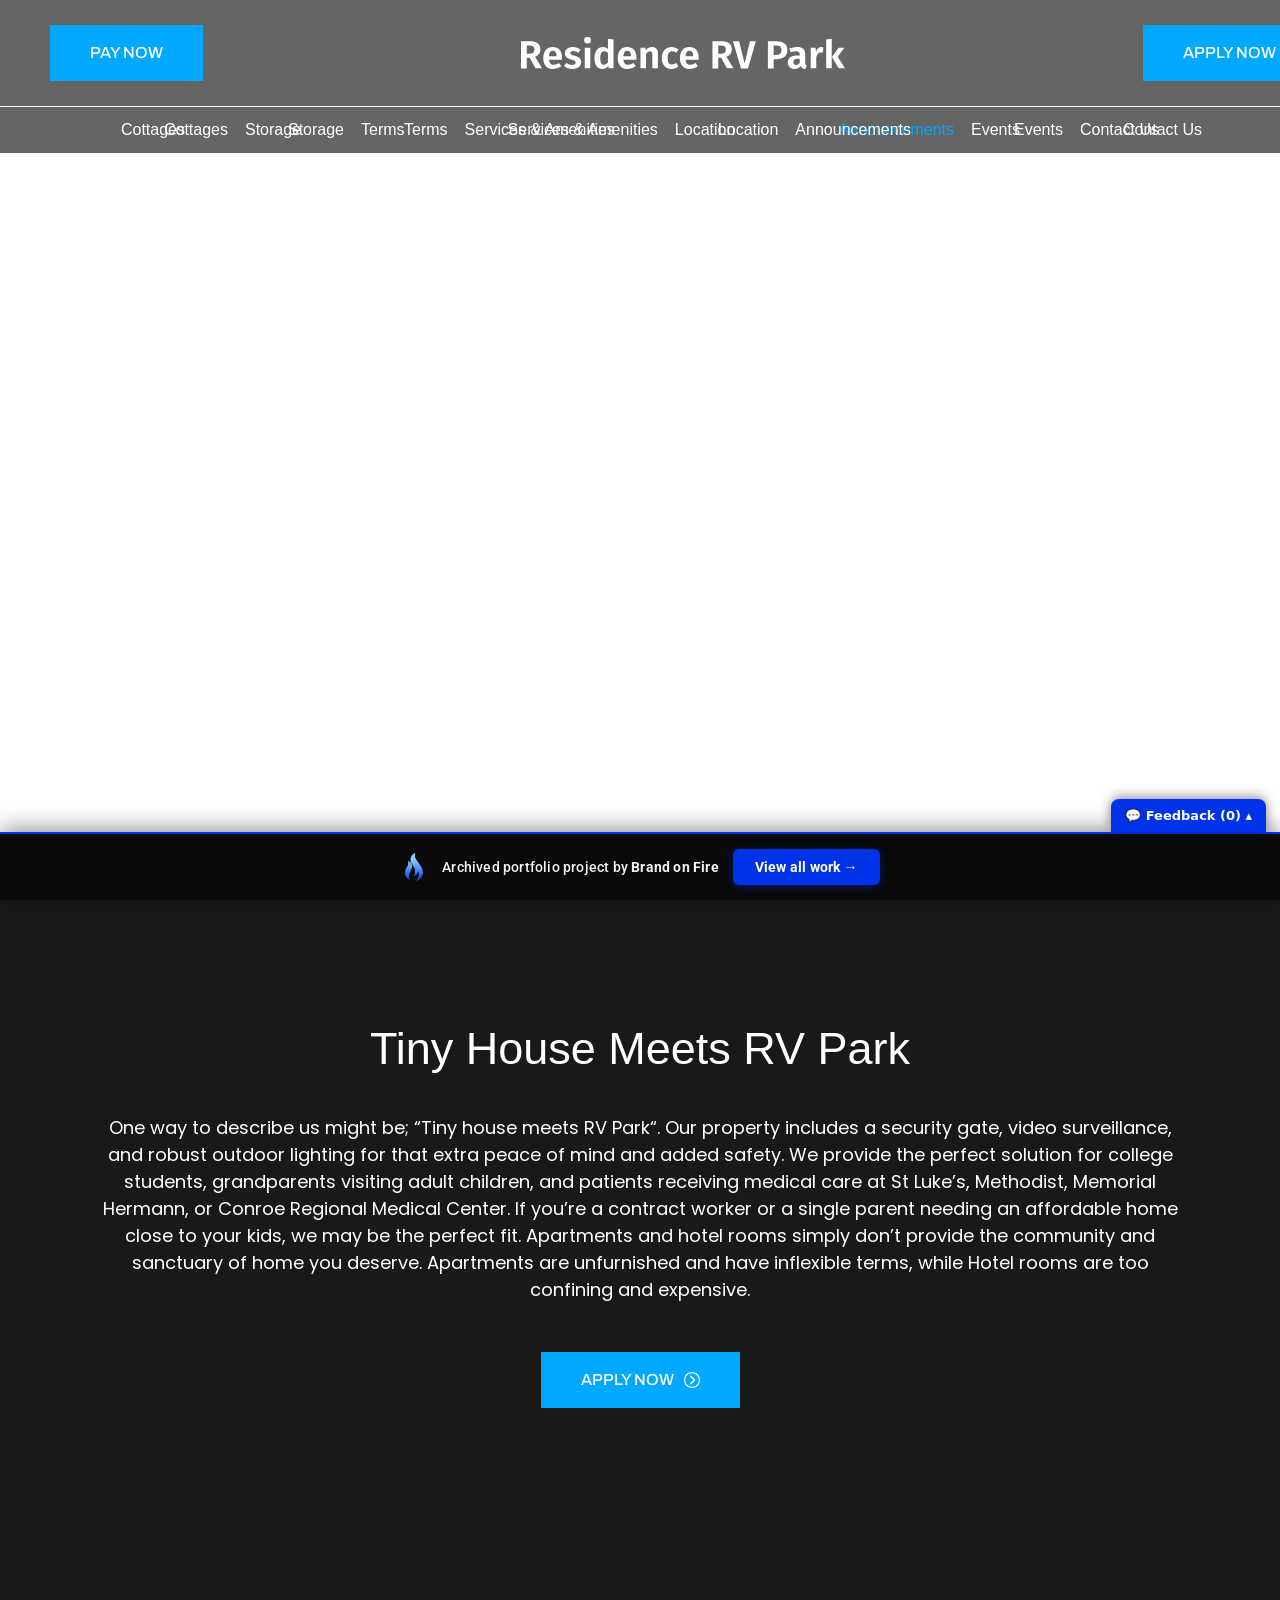
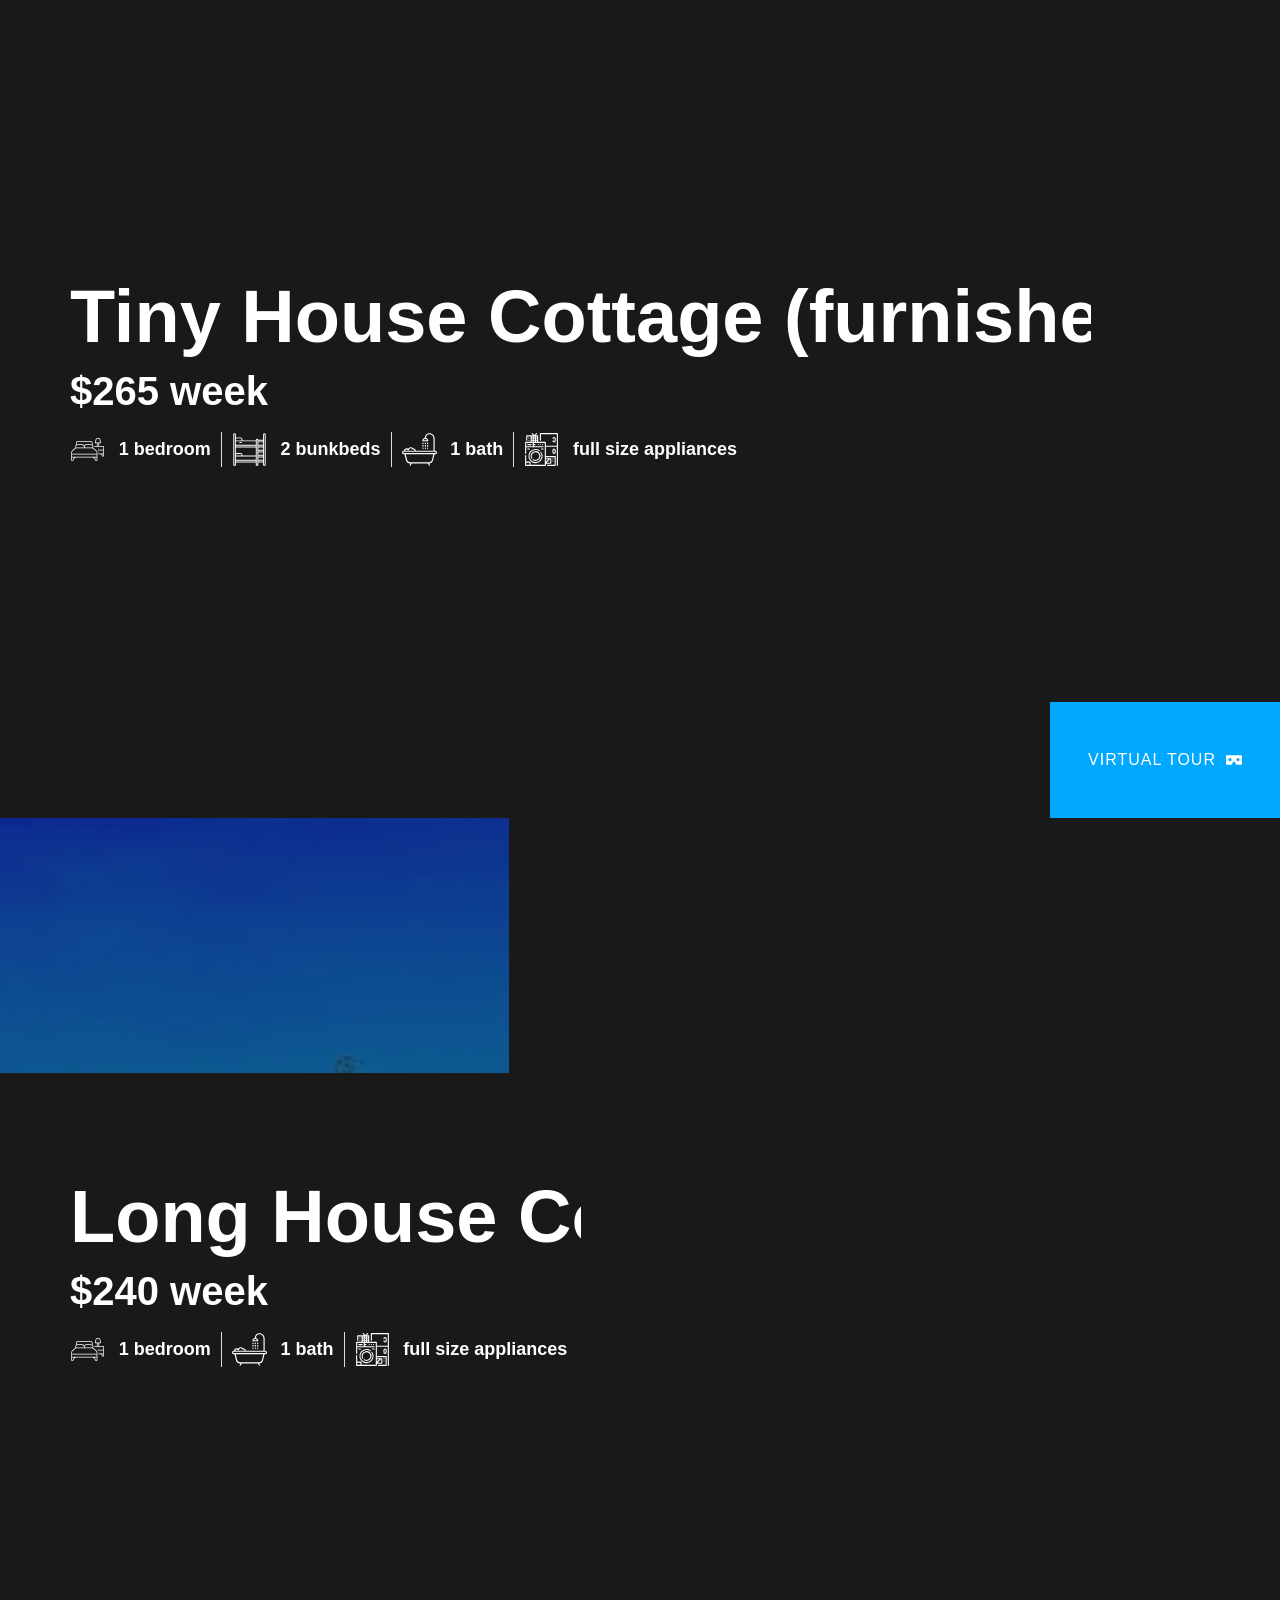
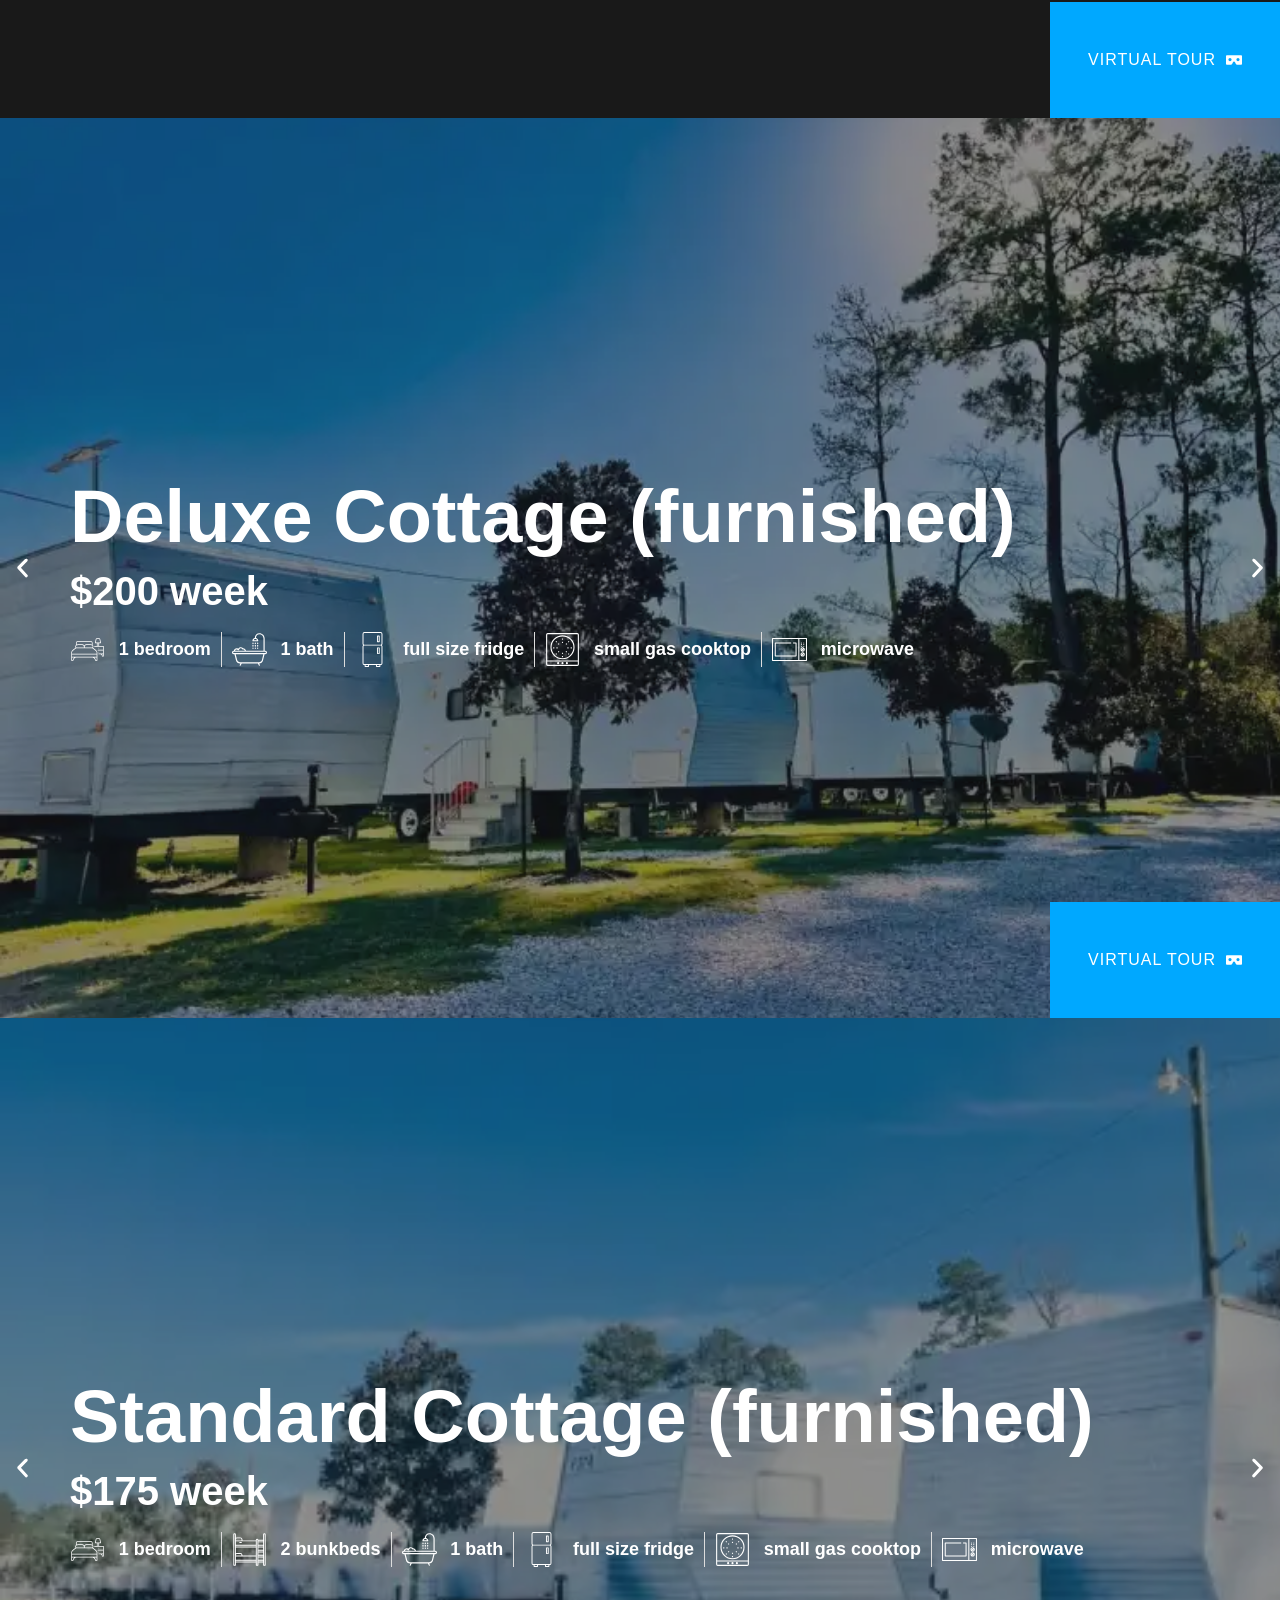
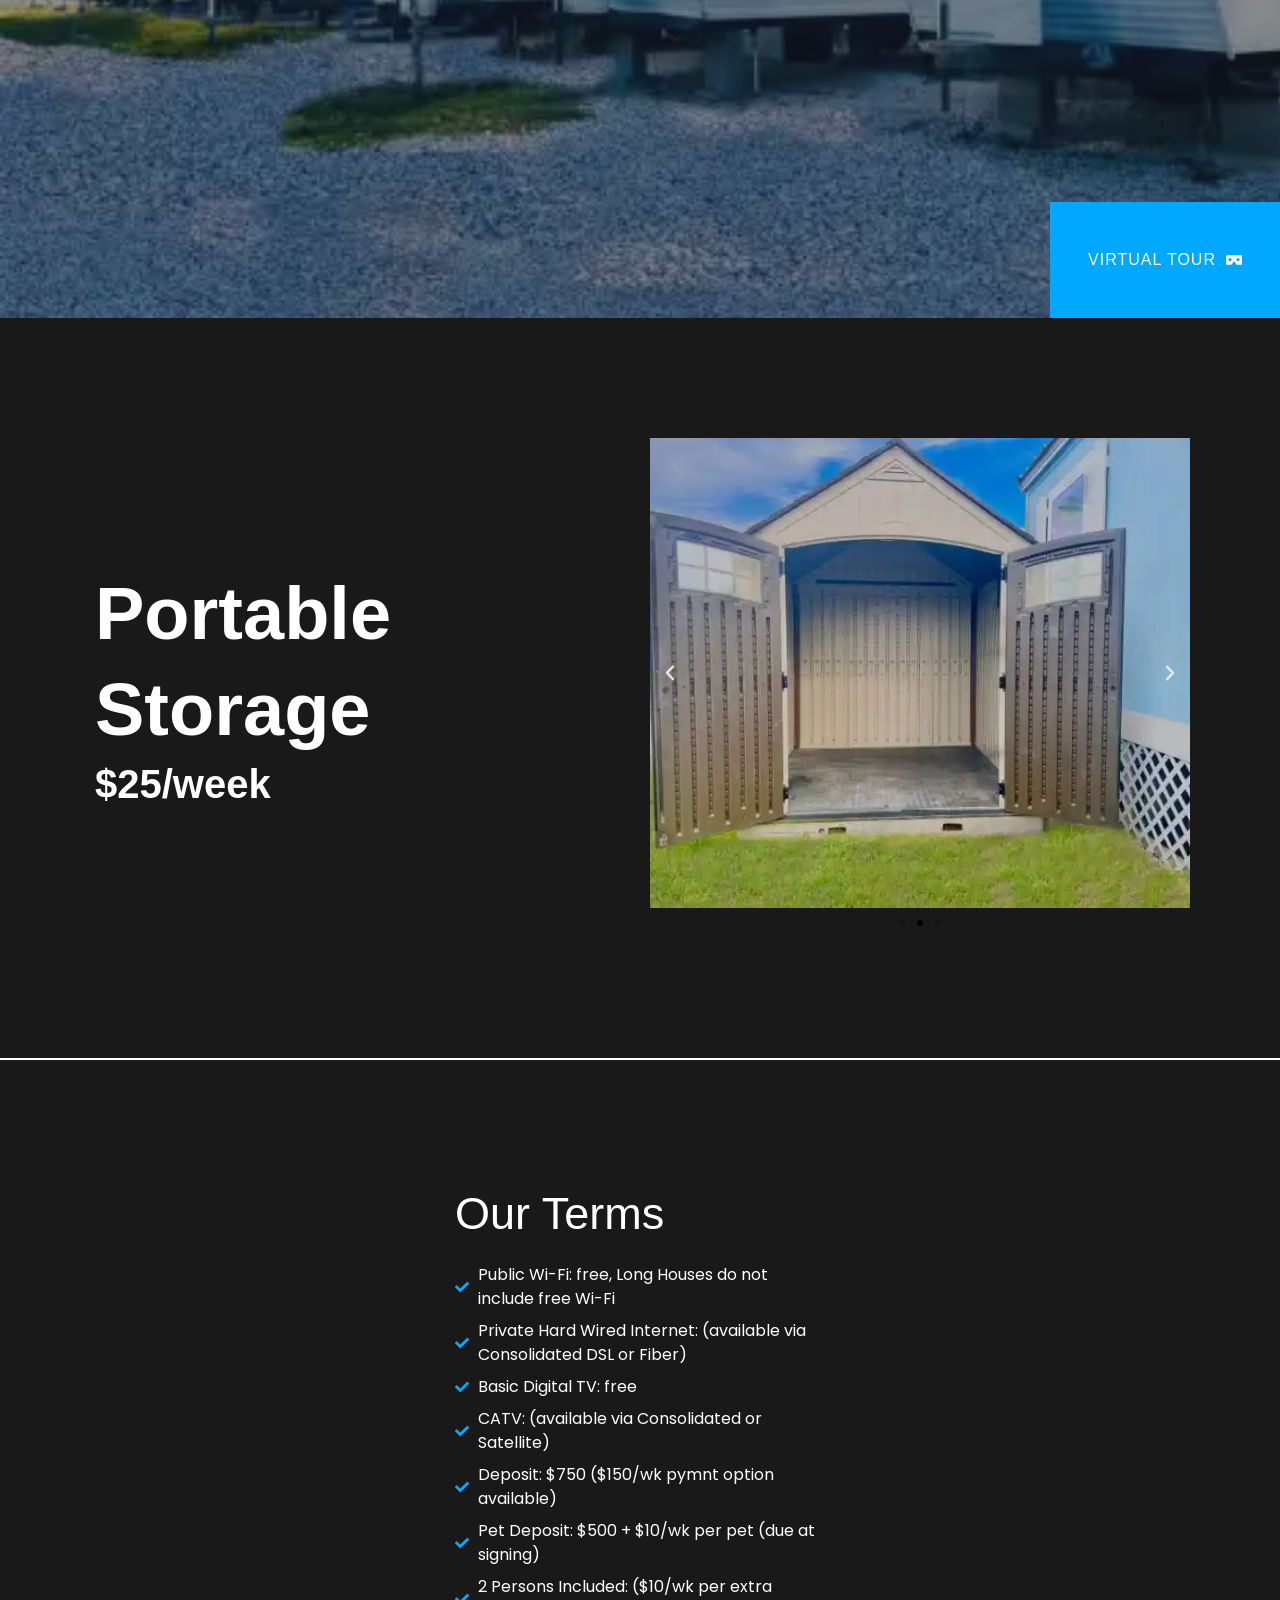
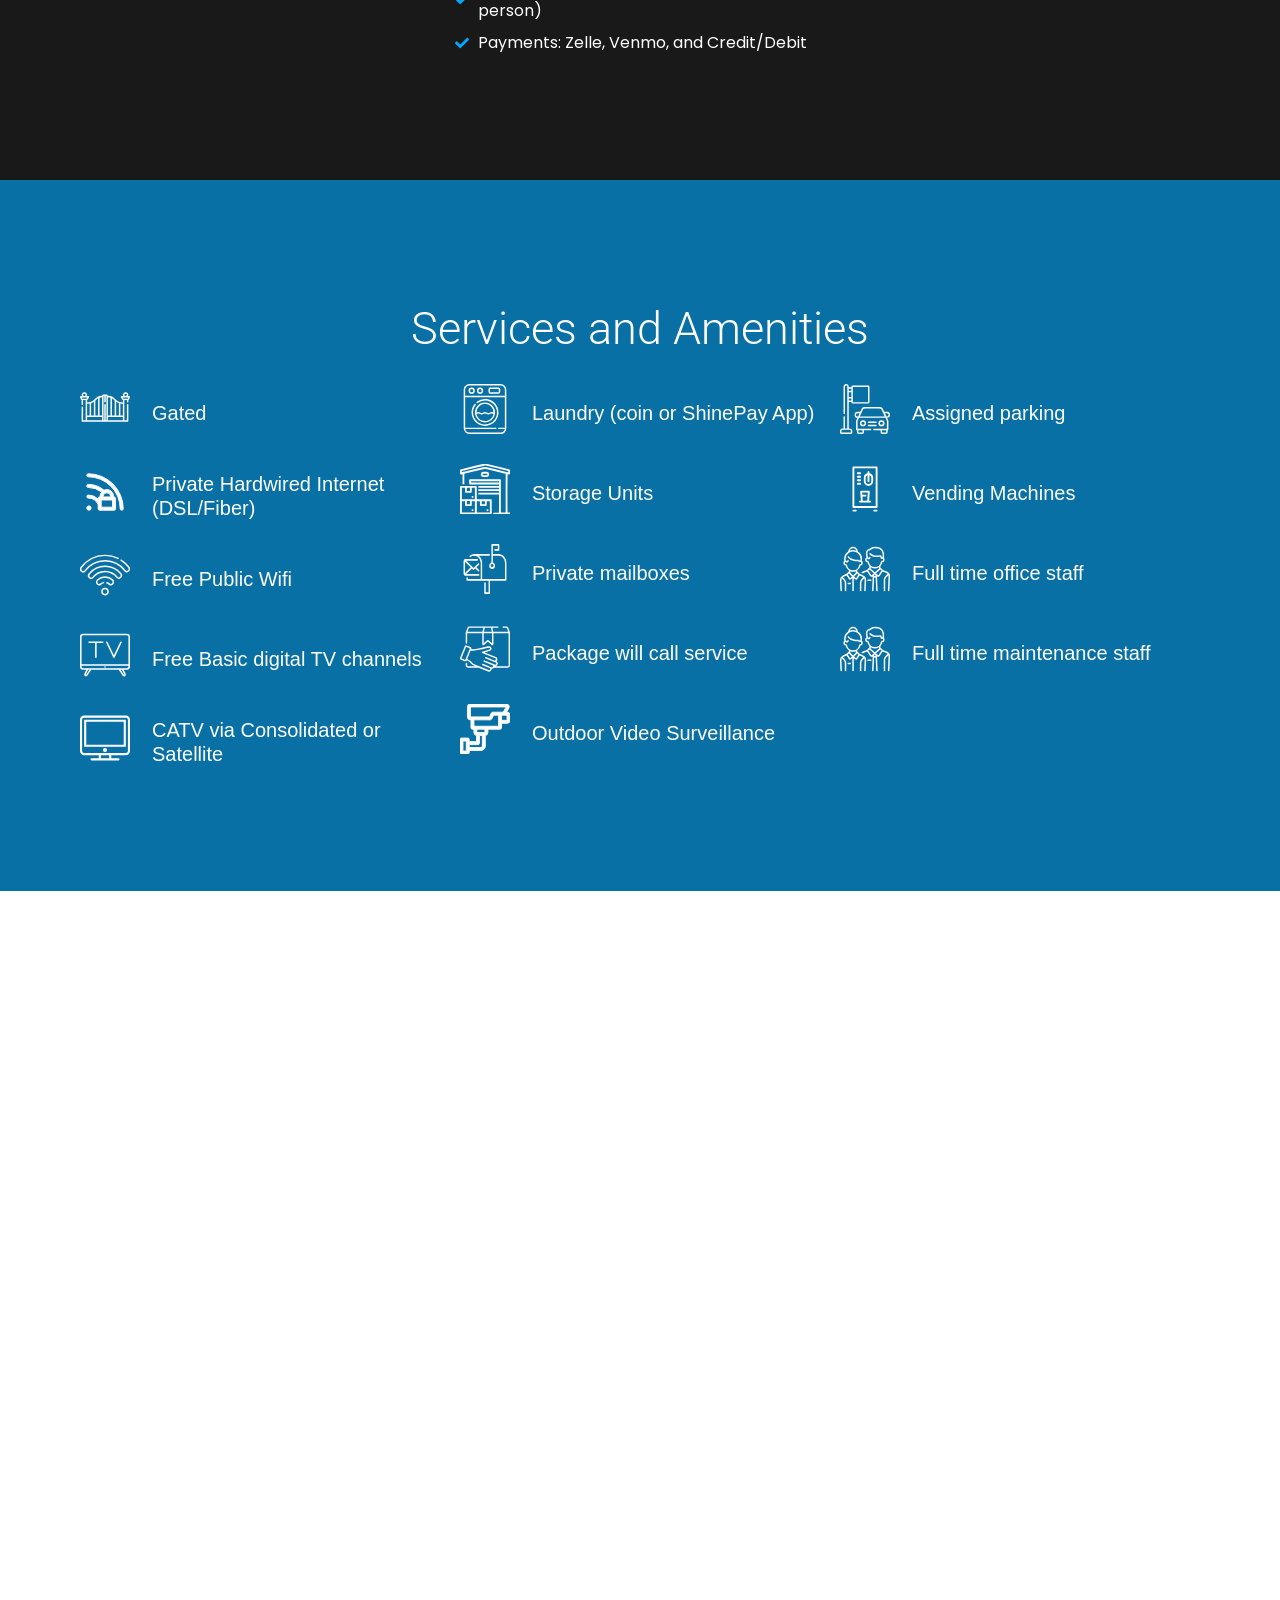
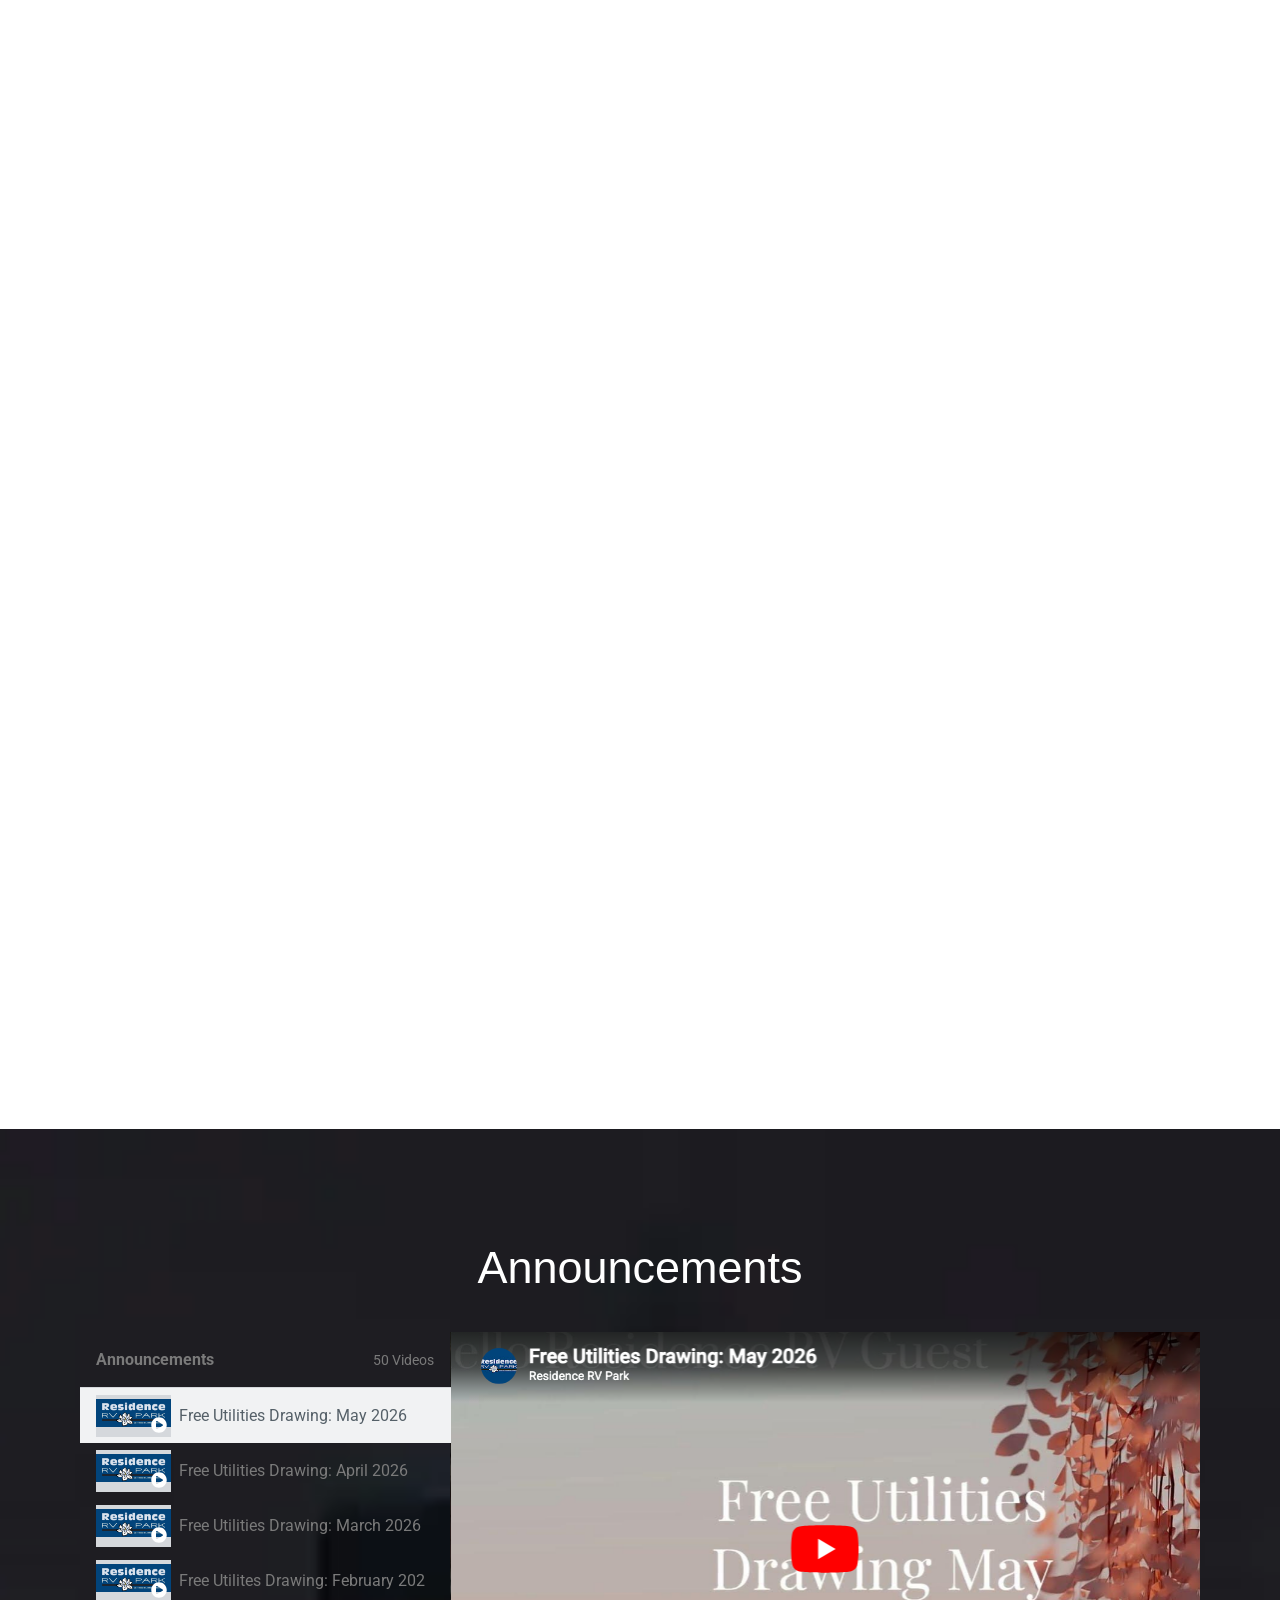
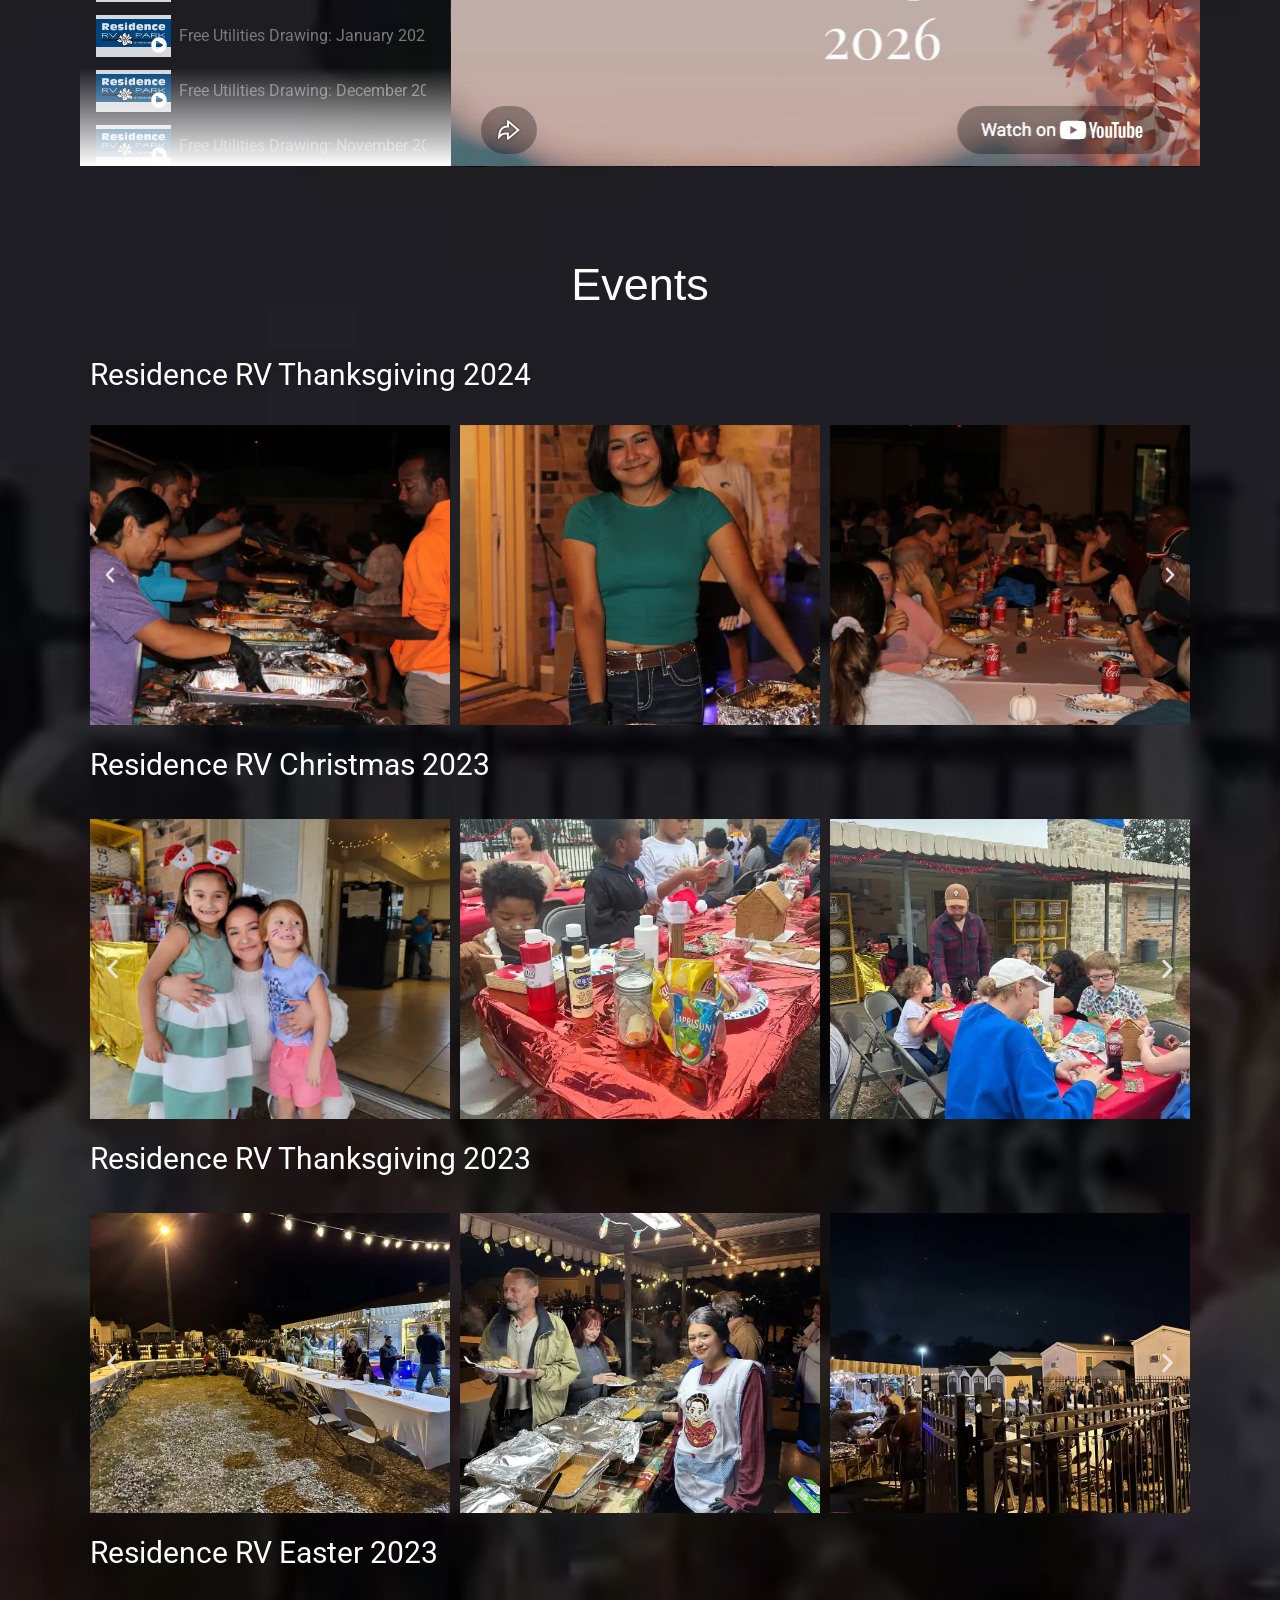
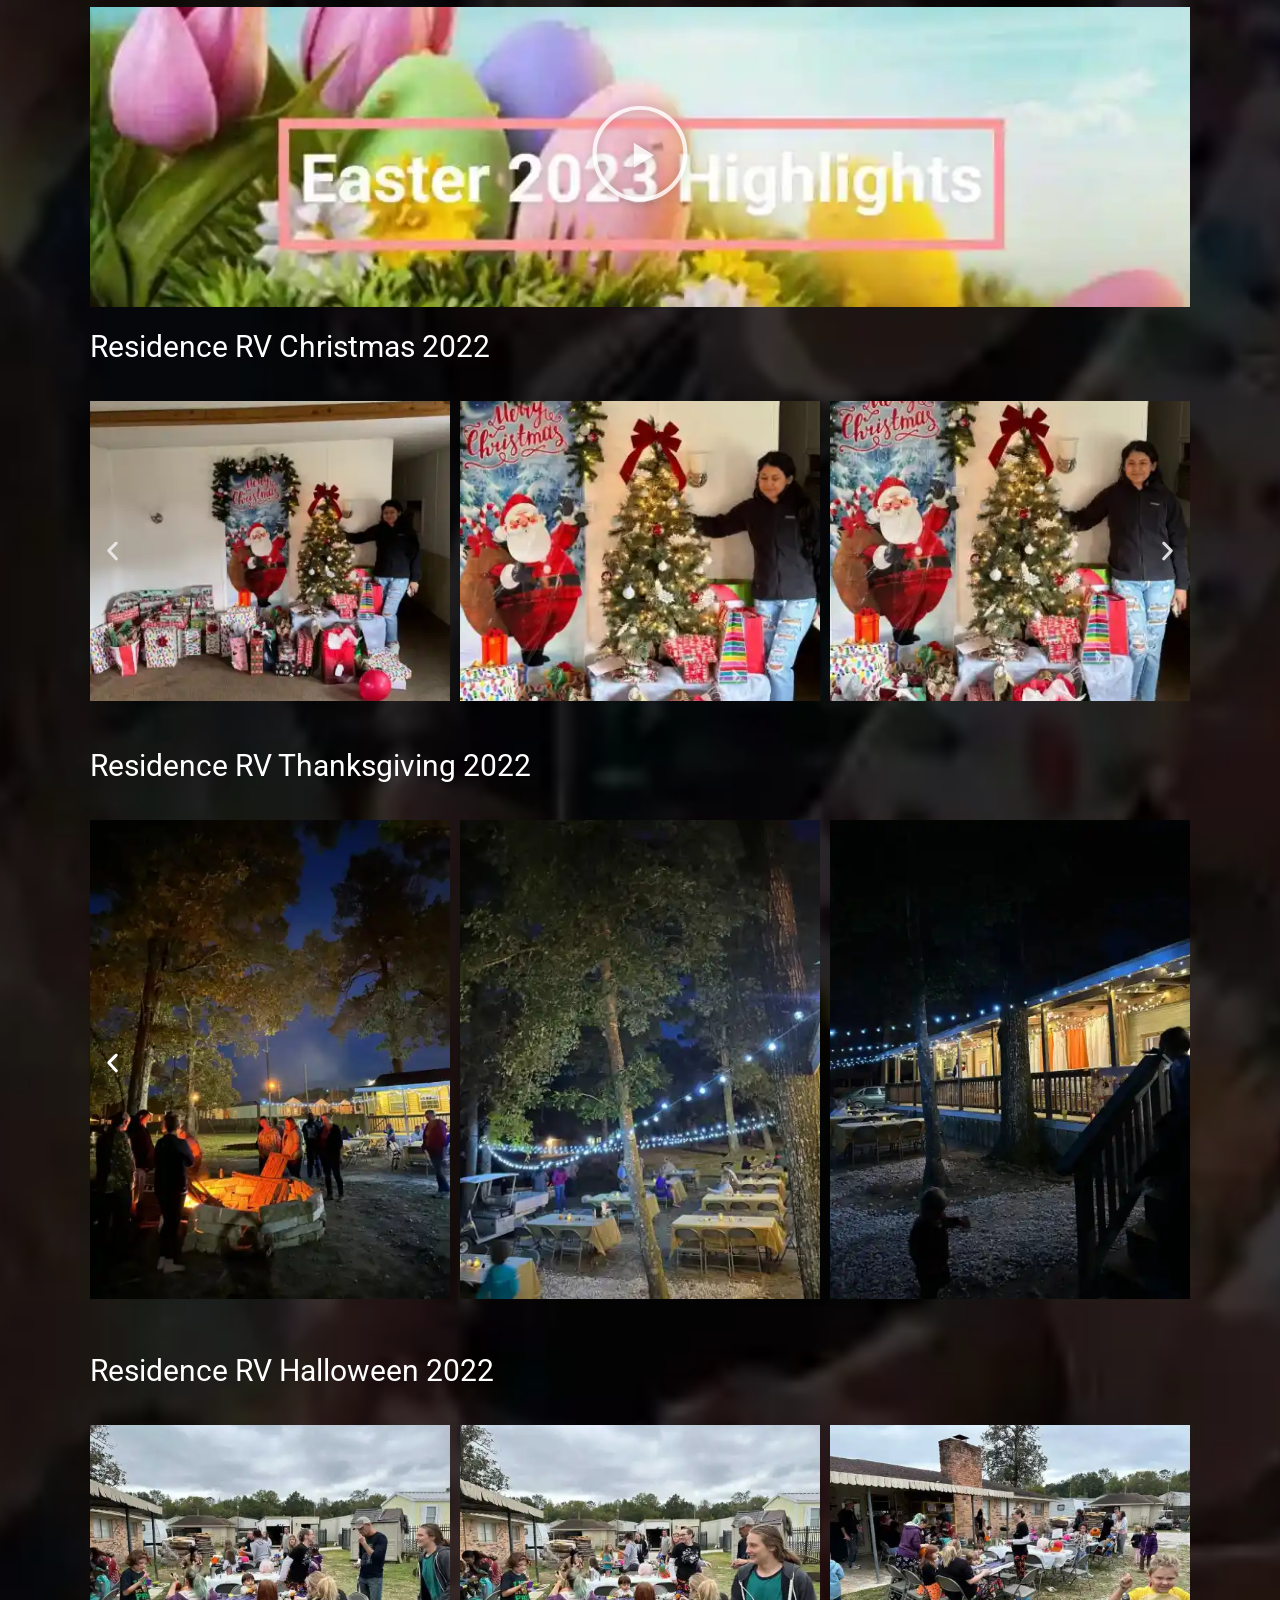
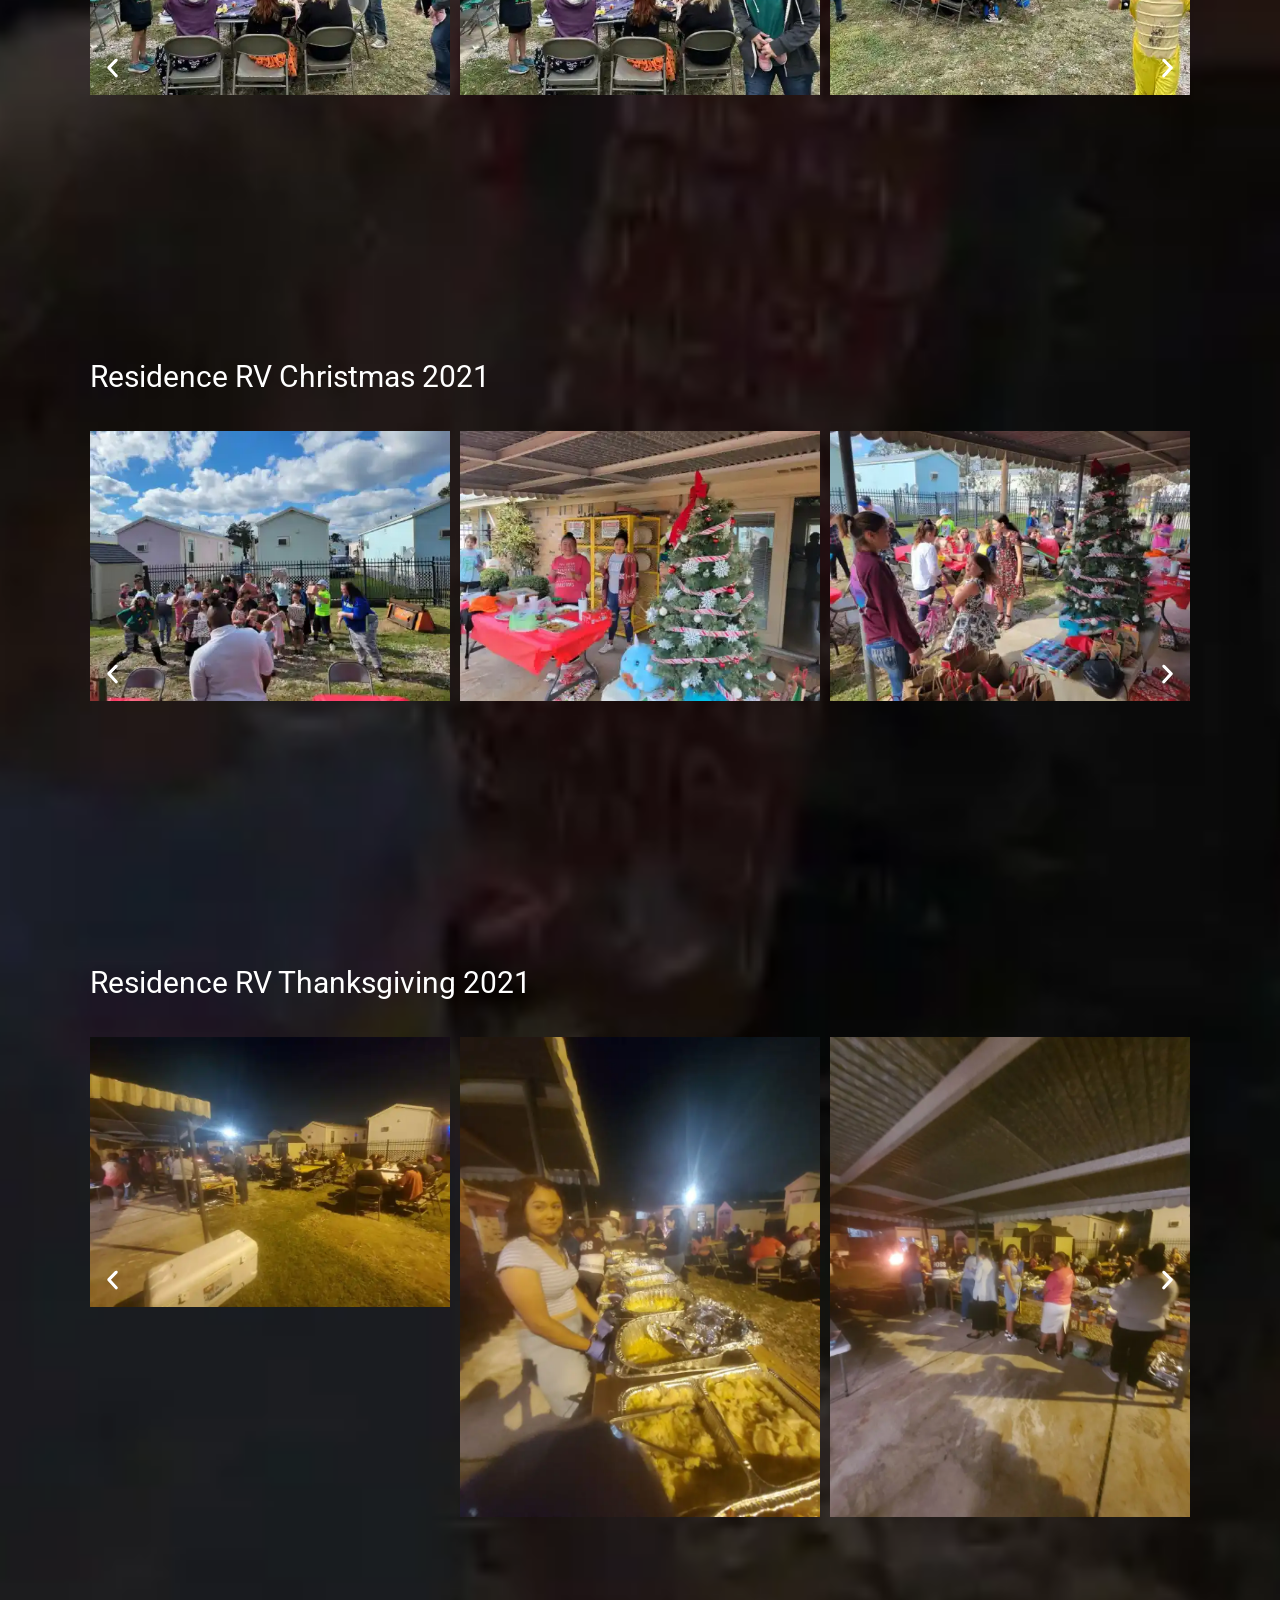
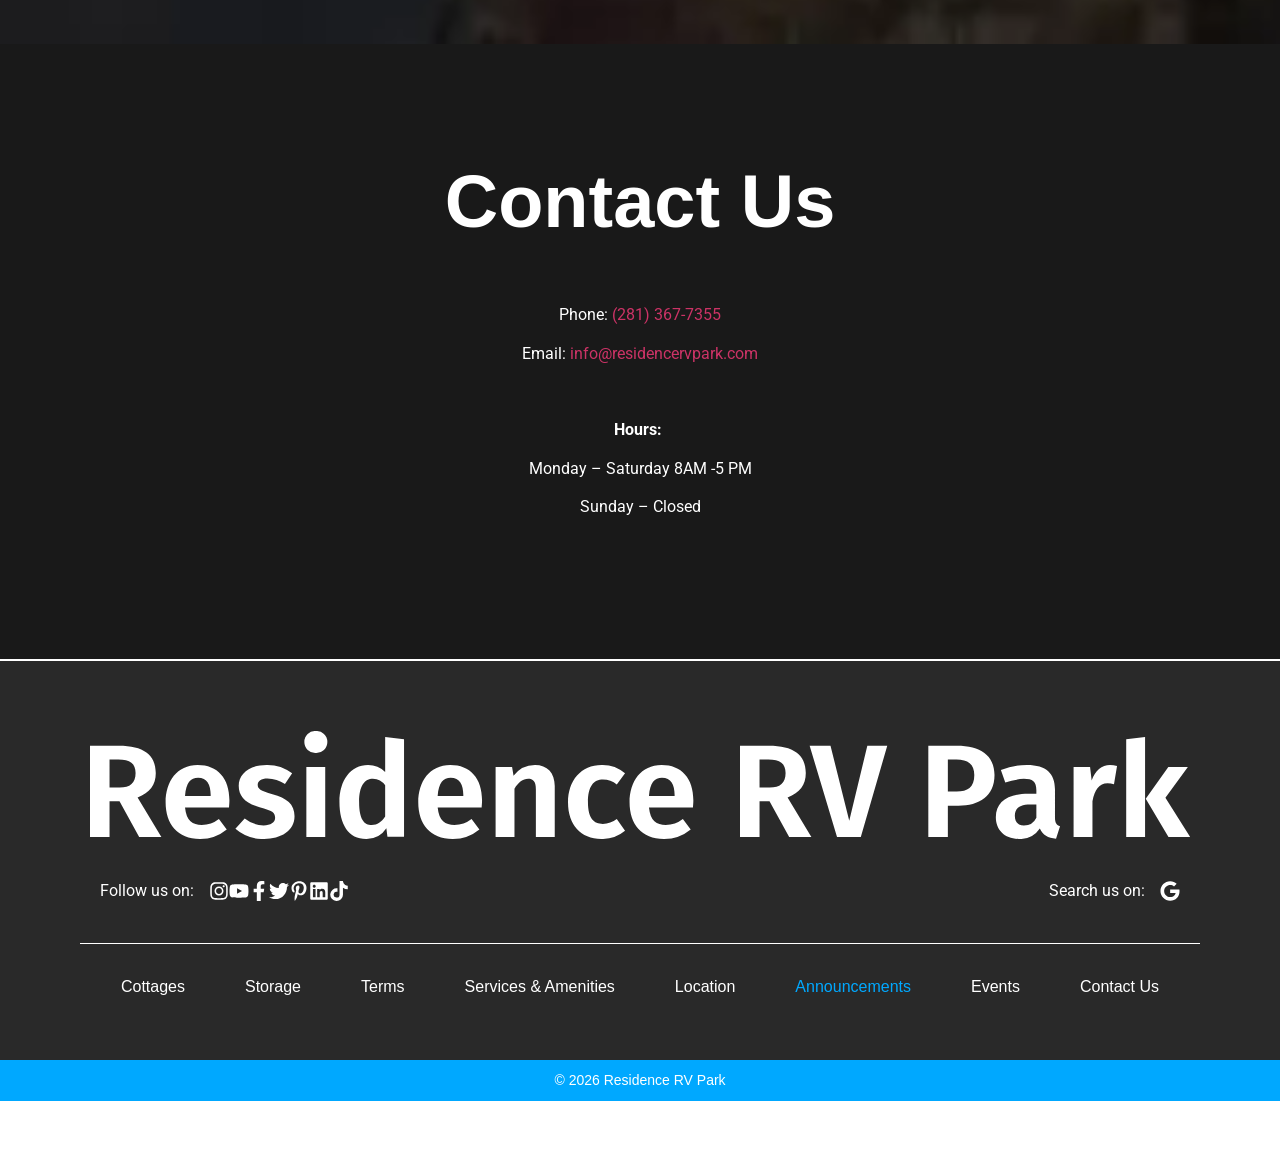
==== commit 609986d7: "Add feedback comment widget to portfolio bar" ====
--- a/index.html
+++ b/index.html
@@ -1,17 +1,20 @@
 <!doctype html><html lang="en-US" data-bofp="0"><head><meta charset="UTF-8"><meta name="viewport" content="width=device-width, initial-scale=1"><link rel="profile" href="https://gmpg.org/xfn/11"><meta name="robots" content="index, follow, max-image-preview:large, max-snippet:-1, max-video-preview:-1"><title>Residence RV Park | Tiny House Meets RV Park | Gated Community</title><meta name="description" content="We are a gated RV community, offering our guests furnished Tiny Homes &amp; RV campsites with extensive services and amenities."><link rel="canonical" href="/"><meta property="og:locale" content="en_US"><meta property="og:type" content="website"><meta property="og:title" content="Residence RV Park | Tiny House Meets RV Park | Gated Community"><meta property="og:description" content="We are a gated RV community, offering our guests furnished Tiny Homes &amp; RV campsites with extensive services and amenities."><meta property="og:url" content="/"><meta property="og:site_name" content="Residence RV Park"><meta property="article:publisher" content="https://www.facebook.com/ResidenceRVPark/"><meta property="article:modified_time" content="2026-06-01T20:46:06+00:00"><meta property="og:image" content="_a/1cb09f53025b.webp"><meta name="twitter:card" content="summary_large_image"><meta name="twitter:site" content="@residencerv"><link rel="alternate" type="application/rss+xml" title="Residence RV Park » Feed" href="/feed/"><link rel="alternate" type="application/rss+xml" title="Residence RV Park » Comments Feed" href="/comments/feed/"><link rel="https://api.w.org/" href="/wp-json/"><link rel="alternate" title="JSON" type="application/json" href="/wp-json/wp/v2/pages/101"><meta name="generator" content="Elementor 4.1.1; features: e_font_icon_svg, additional_custom_breakpoints; settings: css_print_method-external, google_font-enabled, font_display-swap"><meta name="generator" content="WP Rocket 3.20.2" data-wpr-features="wpr_defer_js wpr_minify_concatenate_js wpr_lazyload_images wpr_preconnect_external_domains wpr_automatic_lazy_rendering wpr_oci wpr_minify_css wpr_preload_links wpr_desktop"><link rel="stylesheet" href="style.css"><style>[data-bofp="1"]{background-color:rgb(255, 255, 255)!important;color:rgb(51, 51, 51)!important}[data-bofp="2"]{background-color:rgba(25, 25, 25, 0.667)!important;color:rgb(51, 51, 51)!important}[data-bofp="3"]{background-color:rgb(25, 25, 25)!important;color:rgb(51, 51, 51)!important}[data-bofp="4"]{background-color:rgb(25, 25, 25)!important;color:rgb(51, 51, 51)!important}[data-bofp="5"]{background-color:rgba(25, 25, 25, 0.48)!important;color:rgb(51, 51, 51)!important}[data-bofp="6"]{background-color:rgba(25, 25, 25, 0.48)!important;color:rgb(51, 51, 51)!important}[data-bofp="7"]{background-color:rgba(25, 25, 25, 0.48)!important;color:rgb(51, 51, 51)!important}[data-bofp="8"]{background-color:rgba(25, 25, 25, 0.48)!important;color:rgb(51, 51, 51)!important}[data-bofp="9"]{background-color:rgba(25, 25, 25, 0.48)!important;color:rgb(51, 51, 51)!important}[data-bofp="10"]{background-color:rgba(25, 25, 25, 0.48)!important;color:rgb(51, 51, 51)!important}[data-bofp="11"]{background-color:rgba(25, 25, 25, 0.48)!important;color:rgb(51, 51, 51)!important}[data-bofp="12"]{background-color:rgba(25, 25, 25, 0.48)!important;color:rgb(51, 51, 51)!important}[data-bofp="13"]{background-color:rgba(25, 25, 25, 0.48)!important;color:rgb(51, 51, 51)!important}[data-bofp="14"]{background-color:rgba(25, 25, 25, 0.48)!important;color:rgb(51, 51, 51)!important}[data-bofp="15"]{background-color:rgba(25, 25, 25, 0.48)!important;color:rgb(51, 51, 51)!important}[data-bofp="16"]{background-color:rgba(25, 25, 25, 0.48)!important;color:rgb(51, 51, 51)!important}[data-bofp="17"]{background-color:rgba(25, 25, 25, 0.48)!important;color:rgb(51, 51, 51)!important}[data-bofp="18"]{background-color:rgba(25, 25, 25, 0.48)!important;color:rgb(51, 51, 51)!important}[data-bofp="19"]{background-color:rgba(25, 25, 25, 0.48)!important;color:rgb(51, 51, 51)!important}[data-bofp="20"]{background-color:rgb(25, 25, 25)!important;color:rgb(51, 51, 51)!important}[data-bofp="21"]{background-color:rgba(25, 25, 25, 0.48)!important;color:rgb(51, 51, 51)!important}[data-bofp="22"]{background-color:rgba(25, 25, 25, 0.48)!important;color:rgb(51, 51, 51)!important}[data-bofp="23"]{background-color:rgba(25, 25, 25, 0.48)!important;color:rgb(51, 51, 51)!important}[data-bofp="24"]{background-color:rgba(25, 25, 25, 0.48)!important;color:rgb(51, 51, 51)!important}[data-bofp="25"]{background-color:rgba(25, 25, 25, 0.48)!important;color:rgb(51, 51, 51)!important}[data-bofp="26"]{background-color:rgba(25, 25, 25, 0.48)!important;color:rgb(51, 51, 51)!important}[data-bofp="27"]{background-color:rgba(25, 25, 25, 0.48)!important;color:rgb(51, 51, 51)!important}[data-bofp="28"]{background-color:rgba(25, 25, 25, 0.48)!important;color:rgb(51, 51, 51)!important}[data-bofp="29"]{background-color:rgba(25, 25, 25, 0.48)!important;color:rgb(51, 51, 51)!important}[data-bofp="30"]{background-color:rgb(25, 25, 25)!important;color:rgb(51, 51, 51)!important}[data-bofp="31"]{background-color:rgba(25, 25, 25, 0.48)!important;color:rgb(51, 51, 51)!important}[data-bofp="32"]{background-color:rgba(25, 25, 25, 0.48)!important;color:rgb(51, 51, 51)!important}[data-bofp="33"]{background-color:rgba(25, 25, 25, 0.48)!important;color:rgb(51, 51, 51)!important}[data-bofp="34"]{background-color:rgba(25, 25, 25, 0.48)!important;color:rgb(51, 51, 51)!important}[data-bofp="35"]{background-color:rgba(25, 25, 25, 0.48)!important;color:rgb(51, 51, 51)!important}[data-bofp="36"]{background-color:rgba(25, 25, 25, 0.48)!important;color:rgb(51, 51, 51)!important}[data-bofp="37"]{background-color:rgba(25, 25, 25, 0.48)!important;color:rgb(51, 51, 51)!important}[data-bofp="38"]{background-color:rgba(25, 25, 25, 0.48)!important;color:rgb(51, 51, 51)!important}[data-bofp="39"]{background-color:rgba(25, 25, 25, 0.48)!important;color:rgb(51, 51, 51)!important}[data-bofp="40"]{background-color:rgb(25, 25, 25)!important;color:rgb(51, 51, 51)!important}[data-bofp="41"]{background-color:rgba(25, 25, 25, 0.48)!important;color:rgb(51, 51, 51)!important}[data-bofp="42"]{background-color:rgba(25, 25, 25, 0.48)!important;color:rgb(51, 51, 51)!important}[data-bofp="43"]{background-color:rgba(25, 25, 25, 0.48)!important;color:rgb(51, 51, 51)!important}[data-bofp="44"]{background-color:rgba(25, 25, 25, 0.48)!important;color:rgb(51, 51, 51)!important}[data-bofp="45"]{background-color:rgba(25, 25, 25, 0.48)!important;color:rgb(51, 51, 51)!important}[data-bofp="46"]{background-color:rgba(25, 25, 25, 0.48)!important;color:rgb(51, 51, 51)!important}[data-bofp="47"]{background-color:rgba(25, 25, 25, 0.48)!important;color:rgb(51, 51, 51)!important}[data-bofp="48"]{background-color:rgba(25, 25, 25, 0.48)!important;color:rgb(51, 51, 51)!important}[data-bofp="49"]{background-color:rgba(25, 25, 25, 0.48)!important;color:rgb(51, 51, 51)!important}[data-bofp="50"]{background-color:rgb(25, 25, 25)!important;color:rgb(51, 51, 51)!important}[data-bofp="51"]{background-color:rgb(25, 25, 25)!important;color:rgb(51, 51, 51)!important}[data-bofp="52"]{background-color:rgb(8, 112, 165)!important;color:rgb(51, 51, 51)!important}[data-bofp="53"]{background-color:rgb(25, 25, 25)!important;color:rgb(51, 51, 51)!important}[data-bofp="54"]{background-color:rgb(0, 0, 0)!important;color:rgb(51, 51, 51)!important}[data-bofp="55"]{background-color:rgb(25, 25, 25)!important;color:rgb(51, 51, 51)!important}[data-bofp="56"]{background-color:rgb(41, 41, 41)!important;color:rgb(51, 51, 51)!important}</style><meta name="robots" content="noindex, nofollow"></head><body data-rsssl="1" class="home wp-singular page-template page-template-elementor_header_footer page page-id-101 wp-embed-responsive wp-theme-hello-elementor hello-elementor-default elementor-default elementor-template-full-width elementor-kit-75 elementor-page elementor-page-101 e--ua-blink e--ua-mac e--ua-webkit" data-elementor-device-mode="desktop" data-bofp="1"><div id="fb-root"></div><div id="fb-customer-chat" class="fb-customerchat" page_id="244366195667033" attribution="biz_inbox"></div><a class="skip-link screen-reader-text" href="#content">Skip to content</a><header data-elementor-type="header" data-elementor-id="317" class="elementor elementor-317 elementor-location-header" data-elementor-post-type="elementor_library"><section class="elementor-section elementor-top-section elementor-element elementor-element-63fdf167 elementor-section-full_width cust-header elementor-hidden-tablet elementor-hidden-mobile elementor-section-height-default elementor-sticky elementor-sticky--effects elementor-sticky--active elementor-section--handles-inside header-bg" data-id="63fdf167" data-element_type="section" data-e-type="section" id="cust-header" data-settings="{&quot;background_background&quot;:&quot;classic&quot;,&quot;sticky&quot;:&quot;top&quot;,&quot;sticky_on&quot;:[&quot;desktop&quot;],&quot;sticky_offset&quot;:0,&quot;sticky_effects_offset&quot;:0,&quot;sticky_anchor_link_offset&quot;:0}" style="position: fixed; width: 1366px; margin-top: 0px; margin-bottom: 0px; top: 0px;" data-bofp="2"><div class="elementor-container elementor-column-gap-no"><div class="elementor-column elementor-col-100 elementor-top-column elementor-element elementor-element-56b3a278" data-id="56b3a278" data-element_type="column" data-e-type="column"><div class="elementor-widget-wrap elementor-element-populated"><section class="elementor-section elementor-inner-section elementor-element elementor-element-4225bb69 elementor-section-full_width elementor-section-content-middle elementor-section-height-default elementor-section-height-default" data-id="4225bb69" data-element_type="section" data-e-type="section"><div class="elementor-container elementor-column-gap-default"><div class="elementor-column elementor-col-33 elementor-inner-column elementor-element elementor-element-1a82b32b" data-id="1a82b32b" data-element_type="column" data-e-type="column"><div class="elementor-widget-wrap elementor-element-populated"><div data-wpl_tracker="{&quot;analytics&quot;:true,&quot;analytics_category&quot;:&quot;payment&quot;,&quot;analytics_action&quot;:&quot;pay_now&quot;,&quot;analytics_label&quot;:&quot;click&quot;,&quot;gtag&quot;:true,&quot;gtag_category&quot;:&quot;payment&quot;,&quot;gtag_action&quot;:&quot;pay_now&quot;,&quot;gtag_label&quot;:&quot;click&quot;}" class="events-tracker-for-elementor elementor-element elementor-element-2dc75fe9 elementor-align-left elementor-widget elementor-widget-button" data-id="2dc75fe9" data-element_type="widget" data-e-type="widget" data-widget_type="button.default"><div class="elementor-widget-container"><div class="elementor-button-wrapper"><a class="elementor-button elementor-button-link elementor-size-sm" href="pay-now/index.html"><span class="elementor-button-content-wrapper"><span class="elementor-button-text">Pay Now</span></span></a></div></div></div></div></div><div class="elementor-column elementor-col-33 elementor-inner-column elementor-element elementor-element-2f9c8c6c" data-id="2f9c8c6c" data-element_type="column" data-e-type="column"><div class="elementor-widget-wrap elementor-element-populated"><div class="elementor-element elementor-element-15909a6d elementor-widget elementor-widget-image" data-id="15909a6d" data-element_type="widget" data-e-type="widget" data-widget_type="image.default"><div class="elementor-widget-container"><a href="index.html"><img fetchpriority="high" width="324" height="32" src="_a/b512e5e96fbb.svg" class="attachment-large size-large wp-image-12" alt="" decoding="sync">								</a></div></div></div></div><div class="elementor-column elementor-col-33 elementor-inner-column elementor-element elementor-element-20e34cc8" data-id="20e34cc8" data-element_type="column" data-e-type="column"><div class="elementor-widget-wrap elementor-element-populated"><div data-wpl_tracker="{&quot;analytics&quot;:true,&quot;analytics_category&quot;:&quot;applications&quot;,&quot;analytics_action&quot;:&quot;apply_now&quot;,&quot;analytics_label&quot;:&quot;click&quot;,&quot;gtag&quot;:true,&quot;gtag_category&quot;:&quot;applications&quot;,&quot;gtag_action&quot;:&quot;apply_now&quot;,&quot;gtag_label&quot;:&quot;click&quot;,&quot;gtm&quot;:true}" class="events-tracker-for-elementor elementor-element elementor-element-354dd556 elementor-align-right elementor-widget elementor-widget-button" data-id="354dd556" data-element_type="widget" data-e-type="widget" data-widget_type="button.default"><div class="elementor-widget-container"><div class="elementor-button-wrapper"><a class="elementor-button elementor-button-link elementor-size-sm" href="https://residencervapplication.na4.documents.adobe.com/public/esignWidget?wid=CBFCIBAA3AAABLblqZhACNiea4VkK_SD3l7h_Lps7yL7w9jWMETyB_OV6QjNXHwQga6M6fRMiFFzf3CWVHVI*" target="_blank"><span class="elementor-button-content-wrapper"><span class="elementor-button-text">Apply Now</span></span></a></div></div></div></div></div></div></section><section class="elementor-section elementor-inner-section elementor-element elementor-element-2f4632f elementor-section-full_width elementor-section-height-default elementor-section-height-default" data-id="2f4632f" data-element_type="section" data-e-type="section"><div class="elementor-container elementor-column-gap-no"><div class="elementor-column elementor-col-100 elementor-inner-column elementor-element elementor-element-5520a876" data-id="5520a876" data-element_type="column" data-e-type="column"><div class="elementor-widget-wrap elementor-element-populated"><div class="elementor-element elementor-element-2b4d8159 elementor-widget__width-auto elementor-nav-menu--dropdown-mobile elementor-nav-menu__text-align-aside elementor-widget elementor-widget-nav-menu" data-id="2b4d8159" data-element_type="widget" data-e-type="widget" data-settings="{&quot;submenu_icon&quot;:{&quot;value&quot;:&quot;&lt;svg aria-hidden=\&quot;true\&quot; class=\&quot;fa-svg-chevron-down e-font-icon-svg e-fas-chevron-down\&quot; viewBox=\&quot;0 0 448 512\&quot; xmlns=\&quot;http:\/\/www.w3.org\/2000\/svg\&quot;&gt;&lt;path d=\&quot;M207.029 381.476L12.686 187.132c-9.373-9.373-9.373-24.569 0-33.941l22.667-22.667c9.357-9.357 24.522-9.375 33.901-.04L224 284.505l154.745-154.021c9.379-9.335 24.544-9.317 33.901.04l22.667 22.667c9.373 9.373 9.373 24.569 0 33.941L240.971 381.476c-9.373 9.372-24.569 9.372-33.942 0z\&quot;&gt;&lt;\/path&gt;&lt;\/svg&gt;&quot;,&quot;library&quot;:&quot;fa-solid&quot;},&quot;layout&quot;:&quot;horizontal&quot;}" data-widget_type="nav-menu.default"><div class="elementor-widget-container"><nav aria-label="Menu" class="elementor-nav-menu--main elementor-nav-menu__container elementor-nav-menu--layout-horizontal e--pointer-none"><ul id="menu-1-2b4d8159" class="elementor-nav-menu" data-smartmenus-id="17823376746393767"><li class="menu-item menu-item-type-custom menu-item-object-custom current-menu-item current_page_item menu-item-home menu-item-227"><a href="index.html" aria-current="" class="elementor-item elementor-item-anchor">Cottages</a></li><li class="menu-item menu-item-type-custom menu-item-object-custom current-menu-item current_page_item menu-item-home menu-item-606"><a href="index.html" aria-current="" class="elementor-item elementor-item-anchor">Storage</a></li><li class="menu-item menu-item-type-custom menu-item-object-custom current-menu-item current_page_item menu-item-home menu-item-228"><a href="index.html" aria-current="" class="elementor-item elementor-item-anchor">Terms</a></li><li class="menu-item menu-item-type-custom menu-item-object-custom current-menu-item current_page_item menu-item-home menu-item-229"><a href="index.html" aria-current="" class="elementor-item elementor-item-anchor">Services &amp; Amenities</a></li><li class="menu-item menu-item-type-custom menu-item-object-custom current-menu-item current_page_item menu-item-home menu-item-482"><a href="index.html" aria-current="" class="elementor-item elementor-item-anchor">Location</a></li><li class="menu-item menu-item-type-custom menu-item-object-custom current-menu-item current_page_item menu-item-home menu-item-230"><a href="index.html" aria-current="location" class="elementor-item elementor-item-anchor elementor-item-active">Announcements</a></li><li class="menu-item menu-item-type-custom menu-item-object-custom current-menu-item current_page_item menu-item-home menu-item-1174"><a href="index.html" aria-current="" class="elementor-item elementor-item-anchor">Events</a></li><li class="menu-item menu-item-type-custom menu-item-object-custom current-menu-item current_page_item menu-item-home menu-item-611"><a href="index.html" aria-current="" class="elementor-item elementor-item-anchor">Contact Us</a></li></ul>			</nav><nav class="elementor-nav-menu--dropdown elementor-nav-menu__container" aria-hidden="true" style="--menu-height: 0;"><ul id="menu-2-2b4d8159" class="elementor-nav-menu" data-smartmenus-id="17823376746397458"><li class="menu-item menu-item-type-custom menu-item-object-custom current-menu-item current_page_item menu-item-home menu-item-227"><a href="index.html" aria-current="page" class="elementor-item elementor-item-anchor" tabindex="-1">Cottages</a></li><li class="menu-item menu-item-type-custom menu-item-object-custom current-menu-item current_page_item menu-item-home menu-item-606"><a href="index.html" aria-current="page" class="elementor-item elementor-item-anchor" tabindex="-1">Storage</a></li><li class="menu-item menu-item-type-custom menu-item-object-custom current-menu-item current_page_item menu-item-home menu-item-228"><a href="index.html" aria-current="page" class="elementor-item elementor-item-anchor" tabindex="-1">Terms</a></li><li class="menu-item menu-item-type-custom menu-item-object-custom current-menu-item current_page_item menu-item-home menu-item-229"><a href="index.html" aria-current="page" class="elementor-item elementor-item-anchor" tabindex="-1">Services &amp; Amenities</a></li><li class="menu-item menu-item-type-custom menu-item-object-custom current-menu-item current_page_item menu-item-home menu-item-482"><a href="index.html" aria-current="page" class="elementor-item elementor-item-anchor" tabindex="-1">Location</a></li><li class="menu-item menu-item-type-custom menu-item-object-custom current-menu-item current_page_item menu-item-home menu-item-230"><a href="index.html" aria-current="page" class="elementor-item elementor-item-anchor" tabindex="-1">Announcements</a></li><li class="menu-item menu-item-type-custom menu-item-object-custom current-menu-item current_page_item menu-item-home menu-item-1174"><a href="index.html" aria-current="page" class="elementor-item elementor-item-anchor" tabindex="-1">Events</a></li><li class="menu-item menu-item-type-custom menu-item-object-custom current-menu-item current_page_item menu-item-home menu-item-611"><a href="index.html" aria-current="page" class="elementor-item elementor-item-anchor" tabindex="-1">Contact Us</a></li></ul>			</nav></div></div></div></div></div></section></div></div></div></section><section class="elementor-section elementor-top-section elementor-element elementor-element-63fdf167 elementor-section-full_width cust-header elementor-hidden-tablet elementor-hidden-mobile elementor-section-height-default elementor-sticky elementor-sticky--effects elementor-sticky__spacer" data-id="63fdf167" data-element_type="section" data-e-type="section" id="cust-header" data-settings="{&quot;background_background&quot;:&quot;classic&quot;,&quot;sticky&quot;:&quot;top&quot;,&quot;sticky_on&quot;:[&quot;desktop&quot;],&quot;sticky_offset&quot;:0,&quot;sticky_effects_offset&quot;:0,&quot;sticky_anchor_link_offset&quot;:0}" style="visibility: hidden; transition: none; animation: auto ease 0s 1 normal none running none;"><div class="elementor-container elementor-column-gap-no"><div class="elementor-column elementor-col-100 elementor-top-column elementor-element elementor-element-56b3a278" data-id="56b3a278" data-element_type="column" data-e-type="column"><div class="elementor-widget-wrap elementor-element-populated"><section class="elementor-section elementor-inner-section elementor-element elementor-element-4225bb69 elementor-section-full_width elementor-section-content-middle elementor-section-height-default elementor-section-height-default" data-id="4225bb69" data-element_type="section" data-e-type="section"><div class="elementor-container elementor-column-gap-default"><div class="elementor-column elementor-col-33 elementor-inner-column elementor-element elementor-element-1a82b32b" data-id="1a82b32b" data-element_type="column" data-e-type="column"><div class="elementor-widget-wrap elementor-element-populated"><div data-wpl_tracker="{&quot;analytics&quot;:true,&quot;analytics_category&quot;:&quot;payment&quot;,&quot;analytics_action&quot;:&quot;pay_now&quot;,&quot;analytics_label&quot;:&quot;click&quot;,&quot;gtag&quot;:true,&quot;gtag_category&quot;:&quot;payment&quot;,&quot;gtag_action&quot;:&quot;pay_now&quot;,&quot;gtag_label&quot;:&quot;click&quot;}" class="events-tracker-for-elementor elementor-element elementor-element-2dc75fe9 elementor-align-left elementor-widget elementor-widget-button" data-id="2dc75fe9" data-element_type="widget" data-e-type="widget" data-widget_type="button.default"><div class="elementor-widget-container"><div class="elementor-button-wrapper"><a class="elementor-button elementor-button-link elementor-size-sm" href="pay-now/index.html"><span class="elementor-button-content-wrapper"><span class="elementor-button-text">Pay Now</span></span></a></div></div></div></div></div><div class="elementor-column elementor-col-33 elementor-inner-column elementor-element elementor-element-2f9c8c6c" data-id="2f9c8c6c" data-element_type="column" data-e-type="column"><div class="elementor-widget-wrap elementor-element-populated"><div class="elementor-element elementor-element-15909a6d elementor-widget elementor-widget-image" data-id="15909a6d" data-element_type="widget" data-e-type="widget" data-widget_type="image.default"><div class="elementor-widget-container"><a href="index.html"><img fetchpriority="high" width="324" height="32" src="_a/b512e5e96fbb.svg" class="attachment-large size-large wp-image-12" alt="" decoding="sync">								</a></div></div></div></div><div class="elementor-column elementor-col-33 elementor-inner-column elementor-element elementor-element-20e34cc8" data-id="20e34cc8" data-element_type="column" data-e-type="column"><div class="elementor-widget-wrap elementor-element-populated"><div data-wpl_tracker="{&quot;analytics&quot;:true,&quot;analytics_category&quot;:&quot;applications&quot;,&quot;analytics_action&quot;:&quot;apply_now&quot;,&quot;analytics_label&quot;:&quot;click&quot;,&quot;gtag&quot;:true,&quot;gtag_category&quot;:&quot;applications&quot;,&quot;gtag_action&quot;:&quot;apply_now&quot;,&quot;gtag_label&quot;:&quot;click&quot;,&quot;gtm&quot;:true}" class="events-tracker-for-elementor elementor-element elementor-element-354dd556 elementor-align-right elementor-widget elementor-widget-button" data-id="354dd556" data-element_type="widget" data-e-type="widget" data-widget_type="button.default"><div class="elementor-widget-container"><div class="elementor-button-wrapper"><a class="elementor-button elementor-button-link elementor-size-sm" href="https://residencervapplication.na4.documents.adobe.com/public/esignWidget?wid=CBFCIBAA3AAABLblqZhACNiea4VkK_SD3l7h_Lps7yL7w9jWMETyB_OV6QjNXHwQga6M6fRMiFFzf3CWVHVI*" target="_blank"><span class="elementor-button-content-wrapper"><span class="elementor-button-text">Apply Now</span></span></a></div></div></div></div></div></div></section><section class="elementor-section elementor-inner-section elementor-element elementor-element-2f4632f elementor-section-full_width elementor-section-height-default elementor-section-height-default" data-id="2f4632f" data-element_type="section" data-e-type="section"><div class="elementor-container elementor-column-gap-no"><div class="elementor-column elementor-col-100 elementor-inner-column elementor-element elementor-element-5520a876" data-id="5520a876" data-element_type="column" data-e-type="column"><div class="elementor-widget-wrap elementor-element-populated"><div class="elementor-element elementor-element-2b4d8159 elementor-widget__width-auto elementor-nav-menu--dropdown-mobile elementor-nav-menu__text-align-aside elementor-widget elementor-widget-nav-menu" data-id="2b4d8159" data-element_type="widget" data-e-type="widget" data-settings="{&quot;submenu_icon&quot;:{&quot;value&quot;:&quot;&lt;svg aria-hidden=\&quot;true\&quot; class=\&quot;fa-svg-chevron-down e-font-icon-svg e-fas-chevron-down\&quot; viewBox=\&quot;0 0 448 512\&quot; xmlns=\&quot;http:\/\/www.w3.org\/2000\/svg\&quot;&gt;&lt;path d=\&quot;M207.029 381.476L12.686 187.132c-9.373-9.373-9.373-24.569 0-33.941l22.667-22.667c9.357-9.357 24.522-9.375 33.901-.04L224 284.505l154.745-154.021c9.379-9.335 24.544-9.317 33.901.04l22.667 22.667c9.373 9.373 9.373 24.569 0 33.941L240.971 381.476c-9.373 9.372-24.569 9.372-33.942 0z\&quot;&gt;&lt;\/path&gt;&lt;\/svg&gt;&quot;,&quot;library&quot;:&quot;fa-solid&quot;},&quot;layout&quot;:&quot;horizontal&quot;}" data-widget_type="nav-menu.default"><div class="elementor-widget-container"><nav aria-label="Menu" class="elementor-nav-menu--main elementor-nav-menu__container elementor-nav-menu--layout-horizontal e--pointer-none"><ul id="menu-1-2b4d8159" class="elementor-nav-menu" data-smartmenus-id="17823376746393767"><li class="menu-item menu-item-type-custom menu-item-object-custom current-menu-item current_page_item menu-item-home menu-item-227"><a href="index.html" aria-current="" class="elementor-item elementor-item-anchor">Cottages</a></li><li class="menu-item menu-item-type-custom menu-item-object-custom current-menu-item current_page_item menu-item-home menu-item-606"><a href="index.html" aria-current="" class="elementor-item elementor-item-anchor">Storage</a></li><li class="menu-item menu-item-type-custom menu-item-object-custom current-menu-item current_page_item menu-item-home menu-item-228"><a href="index.html" aria-current="" class="elementor-item elementor-item-anchor">Terms</a></li><li class="menu-item menu-item-type-custom menu-item-object-custom current-menu-item current_page_item menu-item-home menu-item-229"><a href="index.html" aria-current="" class="elementor-item elementor-item-anchor">Services &amp; Amenities</a></li><li class="menu-item menu-item-type-custom menu-item-object-custom current-menu-item current_page_item menu-item-home menu-item-482"><a href="index.html" aria-current="" class="elementor-item elementor-item-anchor">Location</a></li><li class="menu-item menu-item-type-custom menu-item-object-custom current-menu-item current_page_item menu-item-home menu-item-230"><a href="index.html" aria-current="" class="elementor-item elementor-item-anchor">Announcements</a></li><li class="menu-item menu-item-type-custom menu-item-object-custom current-menu-item current_page_item menu-item-home menu-item-1174"><a href="index.html" aria-current="" class="elementor-item elementor-item-anchor">Events</a></li><li class="menu-item menu-item-type-custom menu-item-object-custom current-menu-item current_page_item menu-item-home menu-item-611"><a href="index.html" aria-current="" class="elementor-item elementor-item-anchor">Contact Us</a></li></ul>			</nav><nav class="elementor-nav-menu--dropdown elementor-nav-menu__container" aria-hidden="true" style="--menu-height: 0;"><ul id="menu-2-2b4d8159" class="elementor-nav-menu" data-smartmenus-id="17823376746397458"><li class="menu-item menu-item-type-custom menu-item-object-custom current-menu-item current_page_item menu-item-home menu-item-227"><a href="index.html" aria-current="page" class="elementor-item elementor-item-anchor" tabindex="-1">Cottages</a></li><li class="menu-item menu-item-type-custom menu-item-object-custom current-menu-item current_page_item menu-item-home menu-item-606"><a href="index.html" aria-current="page" class="elementor-item elementor-item-anchor" tabindex="-1">Storage</a></li><li class="menu-item menu-item-type-custom menu-item-object-custom current-menu-item current_page_item menu-item-home menu-item-228"><a href="index.html" aria-current="page" class="elementor-item elementor-item-anchor" tabindex="-1">Terms</a></li><li class="menu-item menu-item-type-custom menu-item-object-custom current-menu-item current_page_item menu-item-home menu-item-229"><a href="index.html" aria-current="page" class="elementor-item elementor-item-anchor" tabindex="-1">Services &amp; Amenities</a></li><li class="menu-item menu-item-type-custom menu-item-object-custom current-menu-item current_page_item menu-item-home menu-item-482"><a href="index.html" aria-current="page" class="elementor-item elementor-item-anchor" tabindex="-1">Location</a></li><li class="menu-item menu-item-type-custom menu-item-object-custom current-menu-item current_page_item menu-item-home menu-item-230"><a href="index.html" aria-current="page" class="elementor-item elementor-item-anchor" tabindex="-1">Announcements</a></li><li class="menu-item menu-item-type-custom menu-item-object-custom current-menu-item current_page_item menu-item-home menu-item-1174"><a href="index.html" aria-current="page" class="elementor-item elementor-item-anchor" tabindex="-1">Events</a></li><li class="menu-item menu-item-type-custom menu-item-object-custom current-menu-item current_page_item menu-item-home menu-item-611"><a href="index.html" aria-current="page" class="elementor-item elementor-item-anchor" tabindex="-1">Contact Us</a></li></ul>			</nav></div></div></div></div></div></section></div></div></div></section><section class="elementor-section elementor-top-section elementor-element elementor-element-1981a45 elementor-section-full_width cust-header elementor-hidden-desktop elementor-section-height-default elementor-section-height-default elementor-sticky elementor-sticky--effects elementor-sticky--active elementor-section--handles-inside" data-id="1981a45" data-element_type="section" data-e-type="section" data-settings="{&quot;background_background&quot;:&quot;classic&quot;,&quot;sticky&quot;:&quot;top&quot;,&quot;sticky_on&quot;:[&quot;desktop&quot;,&quot;tablet&quot;,&quot;mobile&quot;],&quot;sticky_offset&quot;:0,&quot;sticky_effects_offset&quot;:0,&quot;sticky_anchor_link_offset&quot;:0}" style="position: fixed; width: 100px; margin-top: 0px; margin-bottom: 0px; top: 0px;"><div class="elementor-container elementor-column-gap-no"><div class="elementor-column elementor-col-100 elementor-top-column elementor-element elementor-element-012fece" data-id="012fece" data-element_type="column" data-e-type="column"><div class="elementor-widget-wrap elementor-element-populated"><section class="elementor-section elementor-inner-section elementor-element elementor-element-42e994b elementor-section-full_width elementor-section-content-middle mobile-fix elementor-section-height-default elementor-section-height-default elementor-sticky elementor-sticky--effects elementor-sticky--active elementor-section--handles-inside" data-id="42e994b" data-element_type="section" data-e-type="section" data-settings="{&quot;background_background&quot;:&quot;classic&quot;,&quot;sticky&quot;:&quot;top&quot;,&quot;sticky_offset_mobile&quot;:0,&quot;sticky_on&quot;:[&quot;desktop&quot;,&quot;tablet&quot;,&quot;mobile&quot;],&quot;sticky_offset&quot;:0,&quot;sticky_effects_offset&quot;:0,&quot;sticky_anchor_link_offset&quot;:0}" style="position: fixed; width: 100px; margin-top: 0px; margin-bottom: 0px; top: 0px;"><div class="elementor-container elementor-column-gap-default"><div class="elementor-column elementor-col-50 elementor-inner-column elementor-element elementor-element-1488d2a" data-id="1488d2a" data-element_type="column" data-e-type="column"><div class="elementor-widget-wrap elementor-element-populated"><div class="elementor-element elementor-element-b216e7c elementor-widget elementor-widget-image" data-id="b216e7c" data-element_type="widget" data-e-type="widget" data-widget_type="image.default"><div class="elementor-widget-container"><a href="index.html"><img width="324" height="32" src="_a/b512e5e96fbb.svg" class="attachment-large size-large wp-image-12" alt="" decoding="sync">								</a></div></div></div></div><div class="elementor-column elementor-col-50 elementor-inner-column elementor-element elementor-element-91e03a6" data-id="91e03a6" data-element_type="column" data-e-type="column"><div class="elementor-widget-wrap elementor-element-populated"><div class="elementor-element elementor-element-de0483f elementor-nav-menu--stretch elementor-nav-menu__text-align-center elementor-nav-menu--dropdown-tablet elementor-nav-menu--toggle elementor-nav-menu--burger elementor-widget elementor-widget-nav-menu" data-id="de0483f" data-element_type="widget" data-e-type="widget" data-settings="{&quot;full_width&quot;:&quot;stretch&quot;,&quot;layout&quot;:&quot;horizontal&quot;,&quot;submenu_icon&quot;:{&quot;value&quot;:&quot;&lt;svg aria-hidden=\&quot;true\&quot; class=\&quot;e-font-icon-svg e-fas-caret-down\&quot; viewBox=\&quot;0 0 320 512\&quot; xmlns=\&quot;http:\/\/www.w3.org\/2000\/svg\&quot;&gt;&lt;path d=\&quot;M31.3 192h257.3c17.8 0 26.7 21.5 14.1 34.1L174.1 354.8c-7.8 7.8-20.5 7.8-28.3 0L17.2 226.1C4.6 213.5 13.5 192 31.3 192z\&quot;&gt;&lt;\/path&gt;&lt;\/svg&gt;&quot;,&quot;library&quot;:&quot;fa-solid&quot;},&quot;toggle&quot;:&quot;burger&quot;}" data-widget_type="nav-menu.default"><div class="elementor-widget-container"><nav aria-label="Menu" class="elementor-nav-menu--main elementor-nav-menu__container elementor-nav-menu--layout-horizontal e--pointer-underline e--animation-fade"><ul id="menu-1-de0483f" class="elementor-nav-menu" data-smartmenus-id="1782337674639744"><li class="menu-item menu-item-type-custom menu-item-object-custom current-menu-item current_page_item menu-item-home menu-item-1122"><a href="index.html" aria-current="" class="elementor-item elementor-item-anchor">Cottages</a></li><li class="menu-item menu-item-type-custom menu-item-object-custom current-menu-item current_page_item menu-item-home menu-item-1129"><a href="index.html" aria-current="" class="elementor-item elementor-item-anchor">Storage</a></li><li class="menu-item menu-item-type-custom menu-item-object-custom current-menu-item current_page_item menu-item-home menu-item-371"><a href="index.html" aria-current="" class="elementor-item elementor-item-anchor">Terms</a></li><li class="menu-item menu-item-type-custom menu-item-object-custom current-menu-item current_page_item menu-item-home menu-item-372"><a href="index.html" aria-current="" class="elementor-item elementor-item-anchor">Services &amp; Amenities</a></li><li class="menu-item menu-item-type-custom menu-item-object-custom current-menu-item current_page_item menu-item-home menu-item-484"><a href="index.html" aria-current="" class="elementor-item elementor-item-anchor">Location</a></li><li class="menu-item menu-item-type-custom menu-item-object-custom current-menu-item current_page_item menu-item-home menu-item-1081"><a href="index.html" aria-current="location" class="elementor-item elementor-item-anchor elementor-item-active">Announcements</a></li><li class="menu-item menu-item-type-custom menu-item-object-custom current-menu-item current_page_item menu-item-home menu-item-1175"><a href="index.html" aria-current="" class="elementor-item elementor-item-anchor">Events</a></li><li class="menu-item menu-item-type-custom menu-item-object-custom menu-item-896"><a href="pay-now/index.html" class="elementor-item">Pay Now</a></li><li class="menu-item menu-item-type-custom menu-item-object-custom menu-item-710"><a target="_blank" href="https://residencervapplication.na4.documents.adobe.com/public/esignWidget?wid=CBFCIBAA3AAABLblqZhACNiea4VkK_SD3l7h_Lps7yL7w9jWMETyB_OV6QjNXHwQga6M6fRMiFFzf3CWVHVI*" class="elementor-item">Apply Now</a></li></ul>			</nav><div class="elementor-menu-toggle" role="button" tabindex="0" aria-label="Menu Toggle" aria-expanded="false" style=""><svg aria-hidden="true" role="presentation" class="elementor-menu-toggle__icon--open e-font-icon-svg e-eicon-menu-bar" viewBox="0 0 1000 1000" xmlns="http://www.w3.org/2000/svg"><path d="M104 333H896C929 333 958 304 958 271S929 208 896 208H104C71 208 42 237 42 271S71 333 104 333ZM104 583H896C929 583 958 554 958 521S929 458 896 458H104C71 458 42 487 42 521S71 583 104 583ZM104 833H896C929 833 958 804 958 771S929 708 896 708H104C71 708 42 737 42 771S71 833 104 833Z"></path></svg><svg aria-hidden="true" role="presentation" class="elementor-menu-toggle__icon--close e-font-icon-svg e-eicon-close" viewBox="0 0 1000 1000" xmlns="http://www.w3.org/2000/svg"><path d="M742 167L500 408 258 167C246 154 233 150 217 150 196 150 179 158 167 167 154 179 150 196 150 212 150 229 154 242 171 254L408 500 167 742C138 771 138 800 167 829 196 858 225 858 254 829L496 587 738 829C750 842 767 846 783 846 800 846 817 842 829 829 842 817 846 804 846 783 846 767 842 750 829 737L588 500 833 258C863 229 863 200 833 171 804 137 775 137 742 167Z"></path></svg>		</div><nav class="elementor-nav-menu--dropdown elementor-nav-menu__container" aria-hidden="true" style="top: 0px; --menu-height: 0; width: 1366px; left: 0px;"><ul id="menu-2-de0483f" class="elementor-nav-menu" data-smartmenus-id="17823376746397578"><li class="menu-item menu-item-type-custom menu-item-object-custom current-menu-item current_page_item menu-item-home menu-item-1122"><a href="index.html" aria-current="page" class="elementor-item elementor-item-anchor" tabindex="-1">Cottages</a></li><li class="menu-item menu-item-type-custom menu-item-object-custom current-menu-item current_page_item menu-item-home menu-item-1129"><a href="index.html" aria-current="page" class="elementor-item elementor-item-anchor" tabindex="-1">Storage</a></li><li class="menu-item menu-item-type-custom menu-item-object-custom current-menu-item current_page_item menu-item-home menu-item-371"><a href="index.html" aria-current="page" class="elementor-item elementor-item-anchor" tabindex="-1">Terms</a></li><li class="menu-item menu-item-type-custom menu-item-object-custom current-menu-item current_page_item menu-item-home menu-item-372"><a href="index.html" aria-current="page" class="elementor-item elementor-item-anchor" tabindex="-1">Services &amp; Amenities</a></li><li class="menu-item menu-item-type-custom menu-item-object-custom current-menu-item current_page_item menu-item-home menu-item-484"><a href="index.html" aria-current="page" class="elementor-item elementor-item-anchor" tabindex="-1">Location</a></li><li class="menu-item menu-item-type-custom menu-item-object-custom current-menu-item current_page_item menu-item-home menu-item-1081"><a href="index.html" aria-current="page" class="elementor-item elementor-item-anchor" tabindex="-1">Announcements</a></li><li class="menu-item menu-item-type-custom menu-item-object-custom current-menu-item current_page_item menu-item-home menu-item-1175"><a href="index.html" aria-current="page" class="elementor-item elementor-item-anchor" tabindex="-1">Events</a></li><li class="menu-item menu-item-type-custom menu-item-object-custom menu-item-896"><a href="pay-now/index.html" class="elementor-item" tabindex="-1">Pay Now</a></li><li class="menu-item menu-item-type-custom menu-item-object-custom menu-item-710"><a target="_blank" href="https://residencervapplication.na4.documents.adobe.com/public/esignWidget?wid=CBFCIBAA3AAABLblqZhACNiea4VkK_SD3l7h_Lps7yL7w9jWMETyB_OV6QjNXHwQga6M6fRMiFFzf3CWVHVI*" class="elementor-item" tabindex="-1">Apply Now</a></li></ul>			</nav></div></div></div></div></div></section><section class="elementor-section elementor-inner-section elementor-element elementor-element-42e994b elementor-section-full_width elementor-section-content-middle mobile-fix elementor-section-height-default elementor-section-height-default elementor-sticky elementor-sticky--effects elementor-sticky__spacer" data-id="42e994b" data-element_type="section" data-e-type="section" data-settings="{&quot;background_background&quot;:&quot;classic&quot;,&quot;sticky&quot;:&quot;top&quot;,&quot;sticky_offset_mobile&quot;:0,&quot;sticky_on&quot;:[&quot;desktop&quot;,&quot;tablet&quot;,&quot;mobile&quot;],&quot;sticky_offset&quot;:0,&quot;sticky_effects_offset&quot;:0,&quot;sticky_anchor_link_offset&quot;:0}" style="visibility: hidden; transition: none; animation: auto ease 0s 1 normal none running none;"><div class="elementor-container elementor-column-gap-default"><div class="elementor-column elementor-col-50 elementor-inner-column elementor-element elementor-element-1488d2a" data-id="1488d2a" data-element_type="column" data-e-type="column"><div class="elementor-widget-wrap elementor-element-populated"><div class="elementor-element elementor-element-b216e7c elementor-widget elementor-widget-image" data-id="b216e7c" data-element_type="widget" data-e-type="widget" data-widget_type="image.default"><div class="elementor-widget-container"><a href="index.html"><img width="324" height="32" src="_a/b512e5e96fbb.svg" class="attachment-large size-large wp-image-12" alt="" decoding="sync">								</a></div></div></div></div><div class="elementor-column elementor-col-50 elementor-inner-column elementor-element elementor-element-91e03a6" data-id="91e03a6" data-element_type="column" data-e-type="column"><div class="elementor-widget-wrap elementor-element-populated"><div class="elementor-element elementor-element-de0483f elementor-nav-menu--stretch elementor-nav-menu__text-align-center elementor-nav-menu--dropdown-tablet elementor-nav-menu--toggle elementor-nav-menu--burger elementor-widget elementor-widget-nav-menu" data-id="de0483f" data-element_type="widget" data-e-type="widget" data-settings="{&quot;full_width&quot;:&quot;stretch&quot;,&quot;layout&quot;:&quot;horizontal&quot;,&quot;submenu_icon&quot;:{&quot;value&quot;:&quot;&lt;svg aria-hidden=\&quot;true\&quot; class=\&quot;e-font-icon-svg e-fas-caret-down\&quot; viewBox=\&quot;0 0 320 512\&quot; xmlns=\&quot;http:\/\/www.w3.org\/2000\/svg\&quot;&gt;&lt;path d=\&quot;M31.3 192h257.3c17.8 0 26.7 21.5 14.1 34.1L174.1 354.8c-7.8 7.8-20.5 7.8-28.3 0L17.2 226.1C4.6 213.5 13.5 192 31.3 192z\&quot;&gt;&lt;\/path&gt;&lt;\/svg&gt;&quot;,&quot;library&quot;:&quot;fa-solid&quot;},&quot;toggle&quot;:&quot;burger&quot;}" data-widget_type="nav-menu.default"><div class="elementor-widget-container"><nav aria-label="Menu" class="elementor-nav-menu--main elementor-nav-menu__container elementor-nav-menu--layout-horizontal e--pointer-underline e--animation-fade"><ul id="menu-1-de0483f" class="elementor-nav-menu" data-smartmenus-id="1782337674639744"><li class="menu-item menu-item-type-custom menu-item-object-custom current-menu-item current_page_item menu-item-home menu-item-1122"><a href="index.html" aria-current="" class="elementor-item elementor-item-anchor">Cottages</a></li><li class="menu-item menu-item-type-custom menu-item-object-custom current-menu-item current_page_item menu-item-home menu-item-1129"><a href="index.html" aria-current="" class="elementor-item elementor-item-anchor">Storage</a></li><li class="menu-item menu-item-type-custom menu-item-object-custom current-menu-item current_page_item menu-item-home menu-item-371"><a href="index.html" aria-current="" class="elementor-item elementor-item-anchor">Terms</a></li><li class="menu-item menu-item-type-custom menu-item-object-custom current-menu-item current_page_item menu-item-home menu-item-372"><a href="index.html" aria-current="" class="elementor-item elementor-item-anchor">Services &amp; Amenities</a></li><li class="menu-item menu-item-type-custom menu-item-object-custom current-menu-item current_page_item menu-item-home menu-item-484"><a href="index.html" aria-current="" class="elementor-item elementor-item-anchor">Location</a></li><li class="menu-item menu-item-type-custom menu-item-object-custom current-menu-item current_page_item menu-item-home menu-item-1081"><a href="index.html" aria-current="" class="elementor-item elementor-item-anchor">Announcements</a></li><li class="menu-item menu-item-type-custom menu-item-object-custom current-menu-item current_page_item menu-item-home menu-item-1175"><a href="index.html" aria-current="" class="elementor-item elementor-item-anchor">Events</a></li><li class="menu-item menu-item-type-custom menu-item-object-custom menu-item-896"><a href="pay-now/index.html" class="elementor-item">Pay Now</a></li><li class="menu-item menu-item-type-custom menu-item-object-custom menu-item-710"><a target="_blank" href="https://residencervapplication.na4.documents.adobe.com/public/esignWidget?wid=CBFCIBAA3AAABLblqZhACNiea4VkK_SD3l7h_Lps7yL7w9jWMETyB_OV6QjNXHwQga6M6fRMiFFzf3CWVHVI*" class="elementor-item">Apply Now</a></li></ul>			</nav><div class="elementor-menu-toggle" role="button" tabindex="0" aria-label="Menu Toggle" aria-expanded="false" style=""><svg aria-hidden="true" role="presentation" class="elementor-menu-toggle__icon--open e-font-icon-svg e-eicon-menu-bar" viewBox="0 0 1000 1000" xmlns="http://www.w3.org/2000/svg"><path d="M104 333H896C929 333 958 304 958 271S929 208 896 208H104C71 208 42 237 42 271S71 333 104 333ZM104 583H896C929 583 958 554 958 521S929 458 896 458H104C71 458 42 487 42 521S71 583 104 583ZM104 833H896C929 833 958 804 958 771S929 708 896 708H104C71 708 42 737 42 771S71 833 104 833Z"></path></svg><svg aria-hidden="true" role="presentation" class="elementor-menu-toggle__icon--close e-font-icon-svg e-eicon-close" viewBox="0 0 1000 1000" xmlns="http://www.w3.org/2000/svg"><path d="M742 167L500 408 258 167C246 154 233 150 217 150 196 150 179 158 167 167 154 179 150 196 150 212 150 229 154 242 171 254L408 500 167 742C138 771 138 800 167 829 196 858 225 858 254 829L496 587 738 829C750 842 767 846 783 846 800 846 817 842 829 829 842 817 846 804 846 783 846 767 842 750 829 737L588 500 833 258C863 229 863 200 833 171 804 137 775 137 742 167Z"></path></svg>		</div><nav class="elementor-nav-menu--dropdown elementor-nav-menu__container" aria-hidden="true" style="top: 0px; width: 1366px; left: 0px; --menu-height: 0;"><ul id="menu-2-de0483f" class="elementor-nav-menu" data-smartmenus-id="17823376746397578"><li class="menu-item menu-item-type-custom menu-item-object-custom current-menu-item current_page_item menu-item-home menu-item-1122"><a href="index.html" aria-current="page" class="elementor-item elementor-item-anchor" tabindex="-1">Cottages</a></li><li class="menu-item menu-item-type-custom menu-item-object-custom current-menu-item current_page_item menu-item-home menu-item-1129"><a href="index.html" aria-current="page" class="elementor-item elementor-item-anchor" tabindex="-1">Storage</a></li><li class="menu-item menu-item-type-custom menu-item-object-custom current-menu-item current_page_item menu-item-home menu-item-371"><a href="index.html" aria-current="page" class="elementor-item elementor-item-anchor" tabindex="-1">Terms</a></li><li class="menu-item menu-item-type-custom menu-item-object-custom current-menu-item current_page_item menu-item-home menu-item-372"><a href="index.html" aria-current="page" class="elementor-item elementor-item-anchor" tabindex="-1">Services &amp; Amenities</a></li><li class="menu-item menu-item-type-custom menu-item-object-custom current-menu-item current_page_item menu-item-home menu-item-484"><a href="index.html" aria-current="page" class="elementor-item elementor-item-anchor" tabindex="-1">Location</a></li><li class="menu-item menu-item-type-custom menu-item-object-custom current-menu-item current_page_item menu-item-home menu-item-1081"><a href="index.html" aria-current="page" class="elementor-item elementor-item-anchor" tabindex="-1">Announcements</a></li><li class="menu-item menu-item-type-custom menu-item-object-custom current-menu-item current_page_item menu-item-home menu-item-1175"><a href="index.html" aria-current="page" class="elementor-item elementor-item-anchor" tabindex="-1">Events</a></li><li class="menu-item menu-item-type-custom menu-item-object-custom menu-item-896"><a href="pay-now/index.html" class="elementor-item" tabindex="-1">Pay Now</a></li><li class="menu-item menu-item-type-custom menu-item-object-custom menu-item-710"><a target="_blank" href="https://residencervapplication.na4.documents.adobe.com/public/esignWidget?wid=CBFCIBAA3AAABLblqZhACNiea4VkK_SD3l7h_Lps7yL7w9jWMETyB_OV6QjNXHwQga6M6fRMiFFzf3CWVHVI*" class="elementor-item" tabindex="-1">Apply Now</a></li></ul>			</nav></div></div></div></div></div></section></div></div></div></section><section class="elementor-section elementor-top-section elementor-element elementor-element-1981a45 elementor-section-full_width cust-header elementor-hidden-desktop elementor-section-height-default elementor-section-height-default elementor-sticky elementor-sticky--effects elementor-sticky__spacer" data-id="1981a45" data-element_type="section" data-e-type="section" data-settings="{&quot;background_background&quot;:&quot;classic&quot;,&quot;sticky&quot;:&quot;top&quot;,&quot;sticky_on&quot;:[&quot;desktop&quot;,&quot;tablet&quot;,&quot;mobile&quot;],&quot;sticky_offset&quot;:0,&quot;sticky_effects_offset&quot;:0,&quot;sticky_anchor_link_offset&quot;:0}" style="visibility: hidden; transition: none; animation: auto ease 0s 1 normal none running none;"><div class="elementor-container elementor-column-gap-no"><div class="elementor-column elementor-col-100 elementor-top-column elementor-element elementor-element-012fece" data-id="012fece" data-element_type="column" data-e-type="column"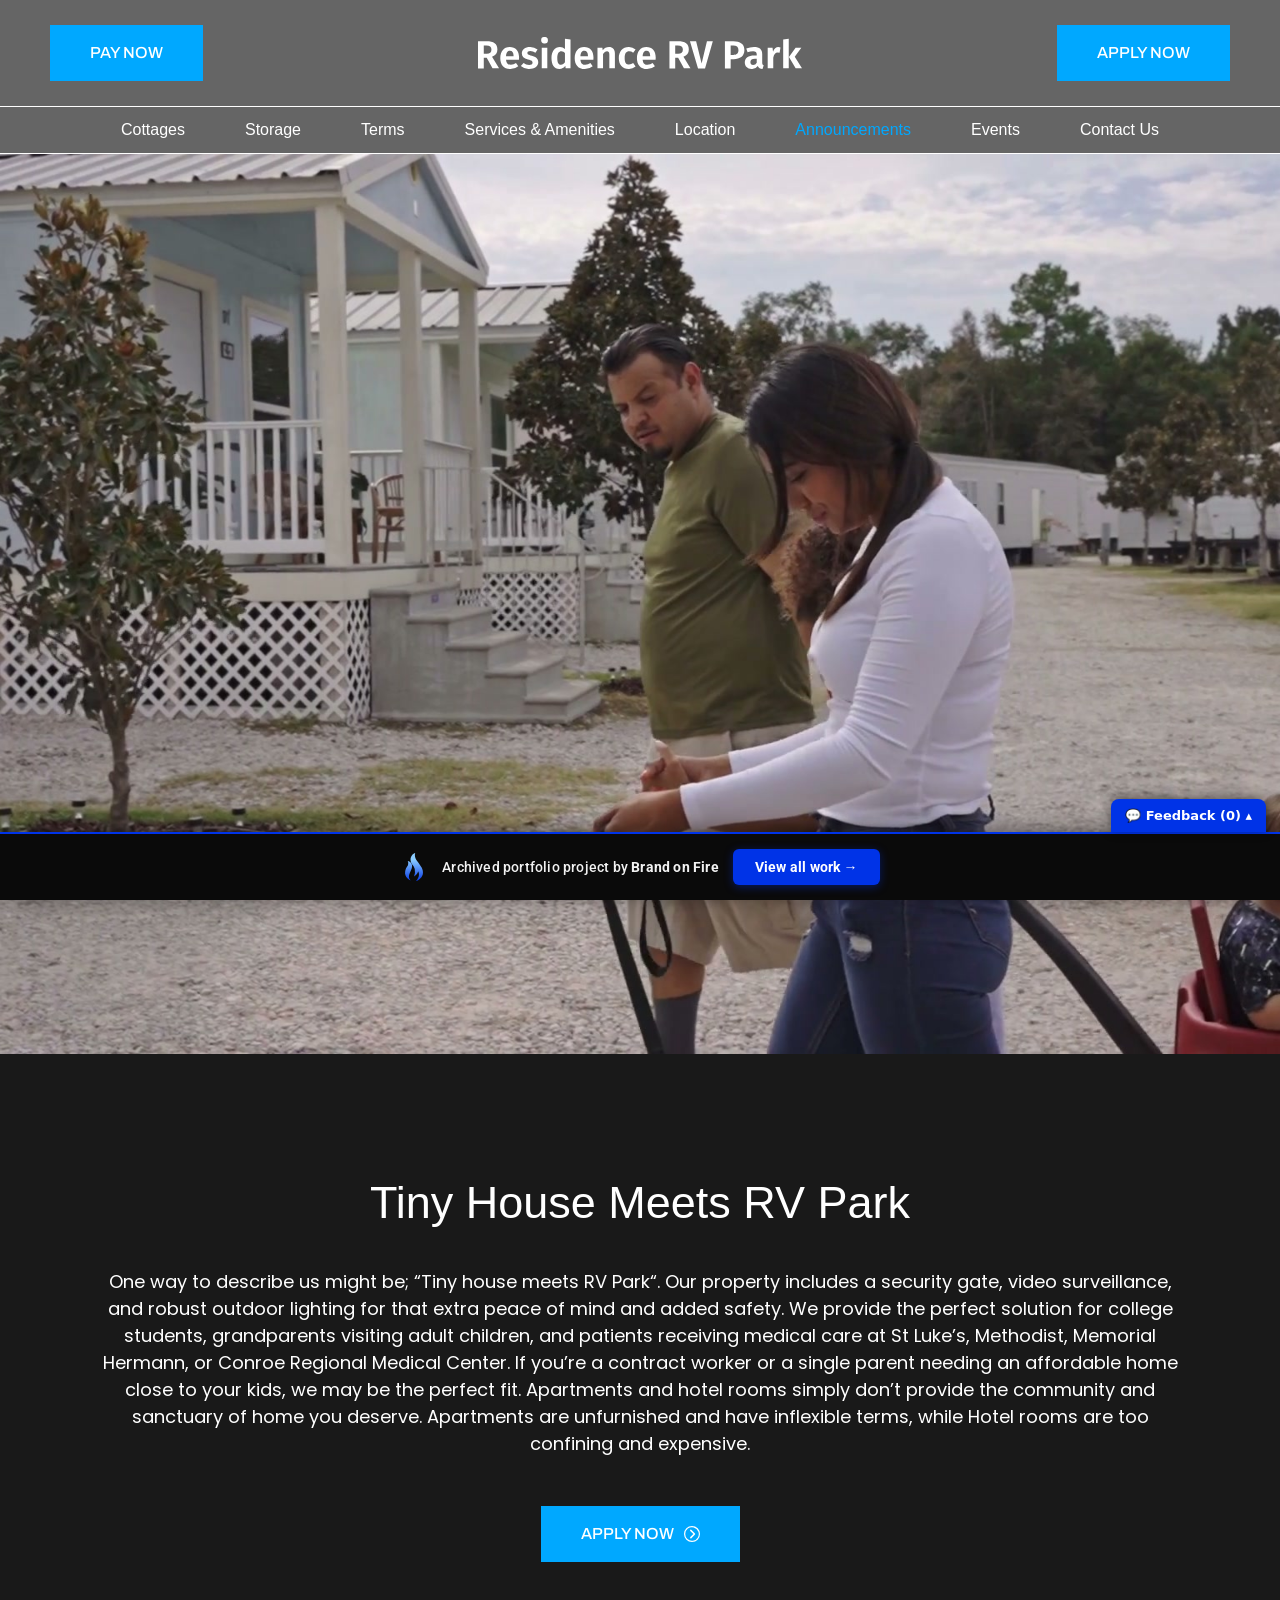
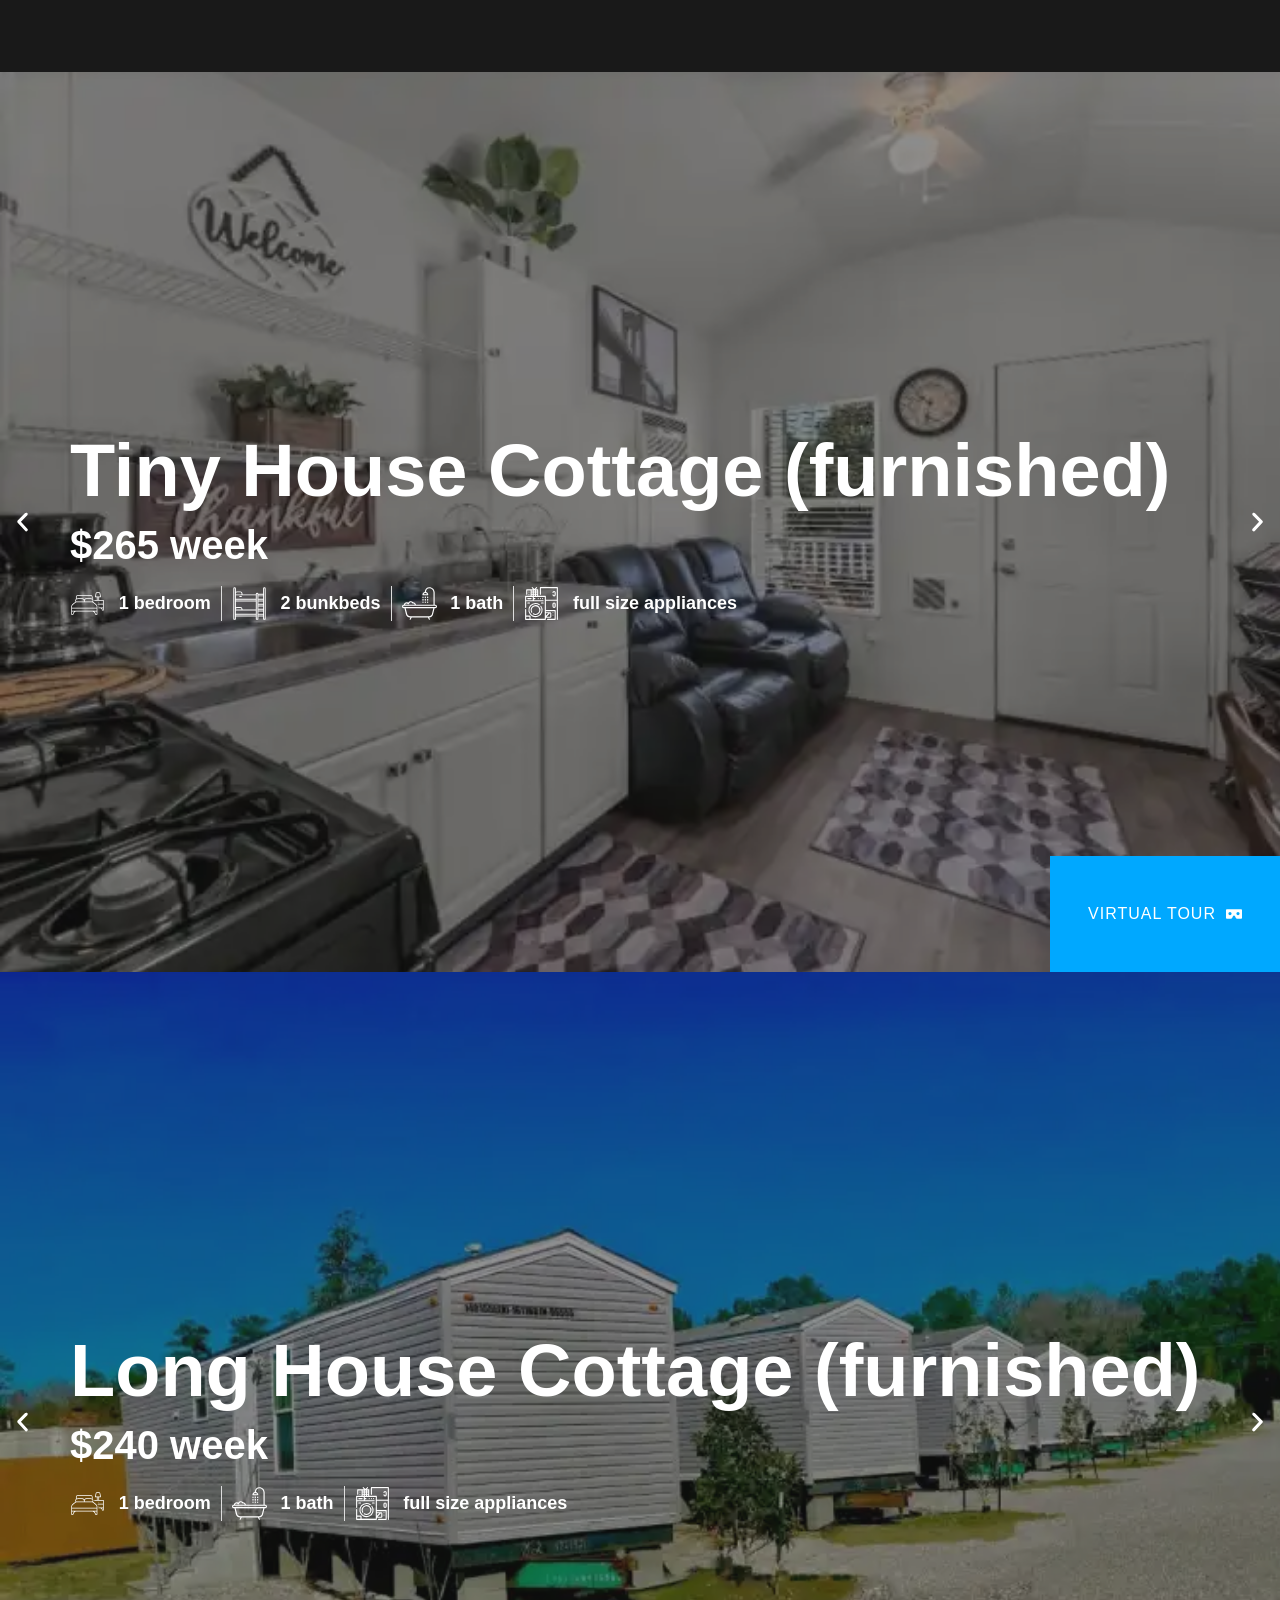
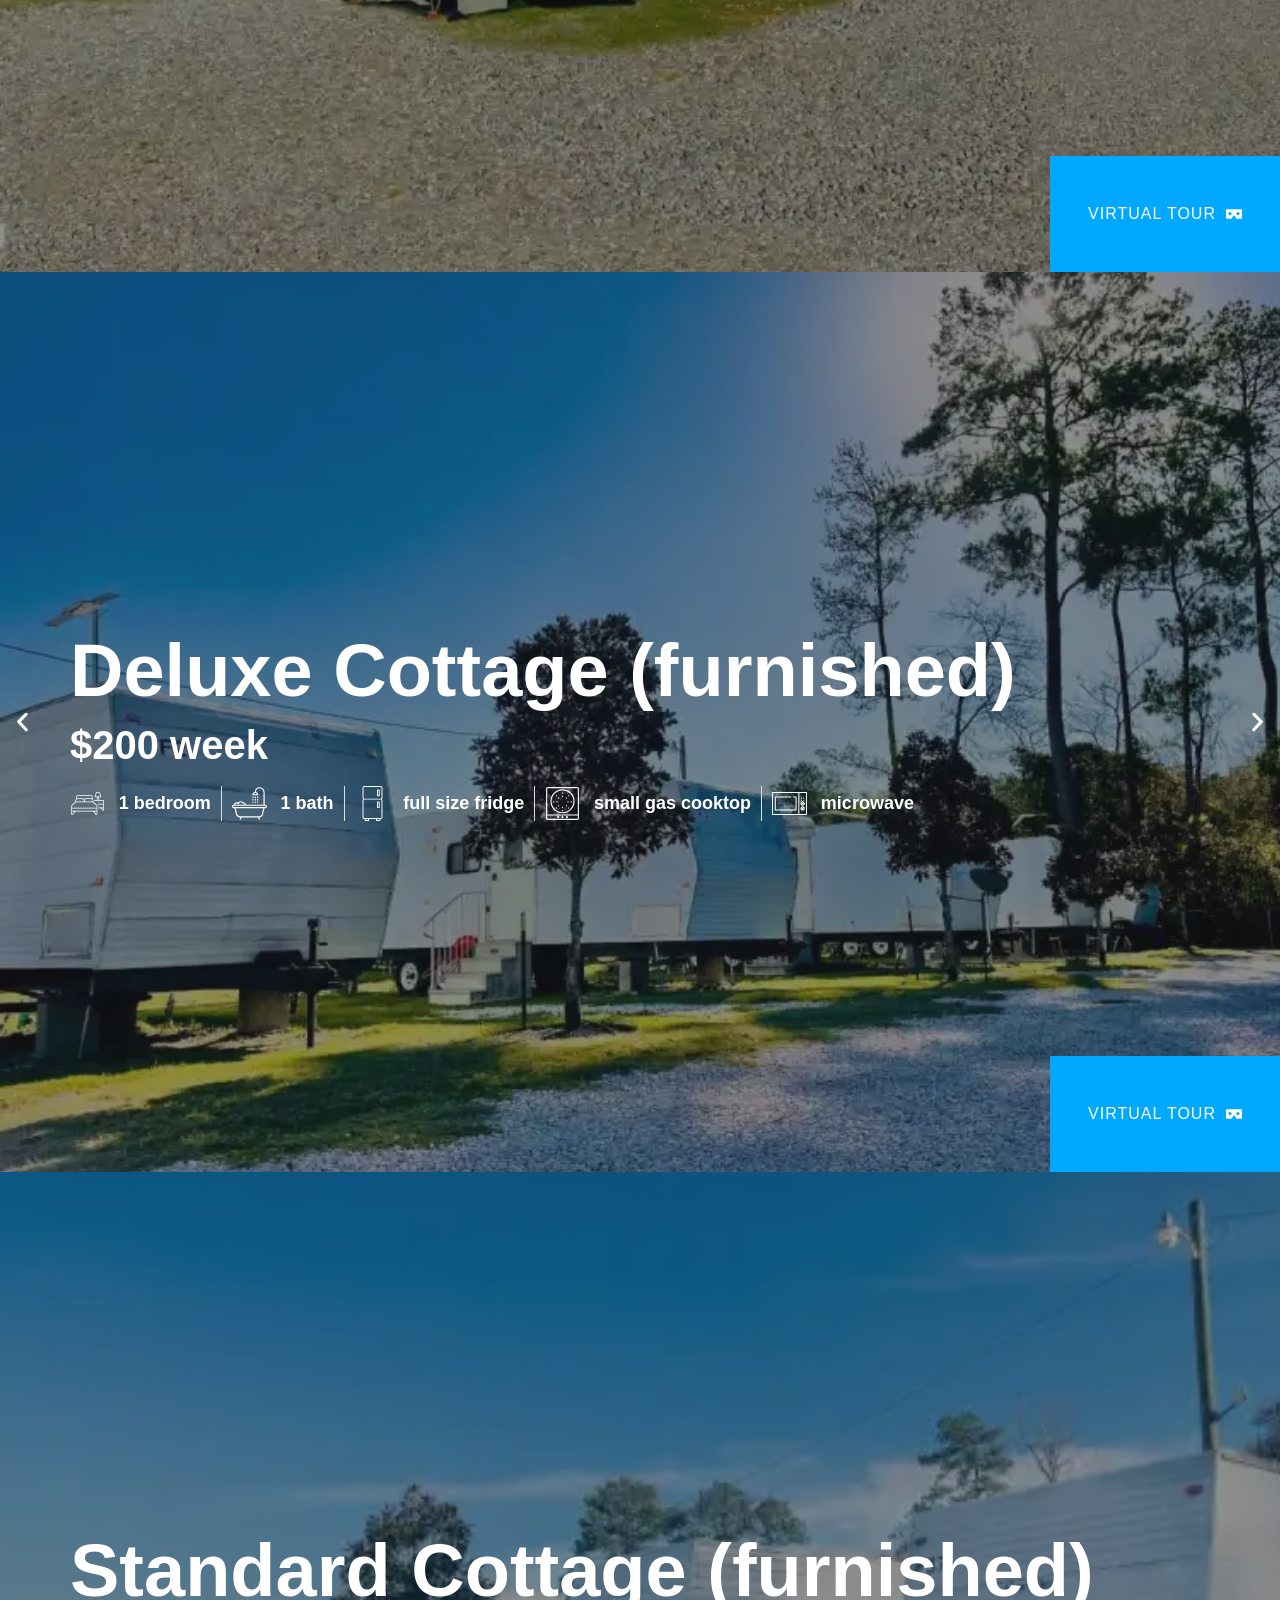
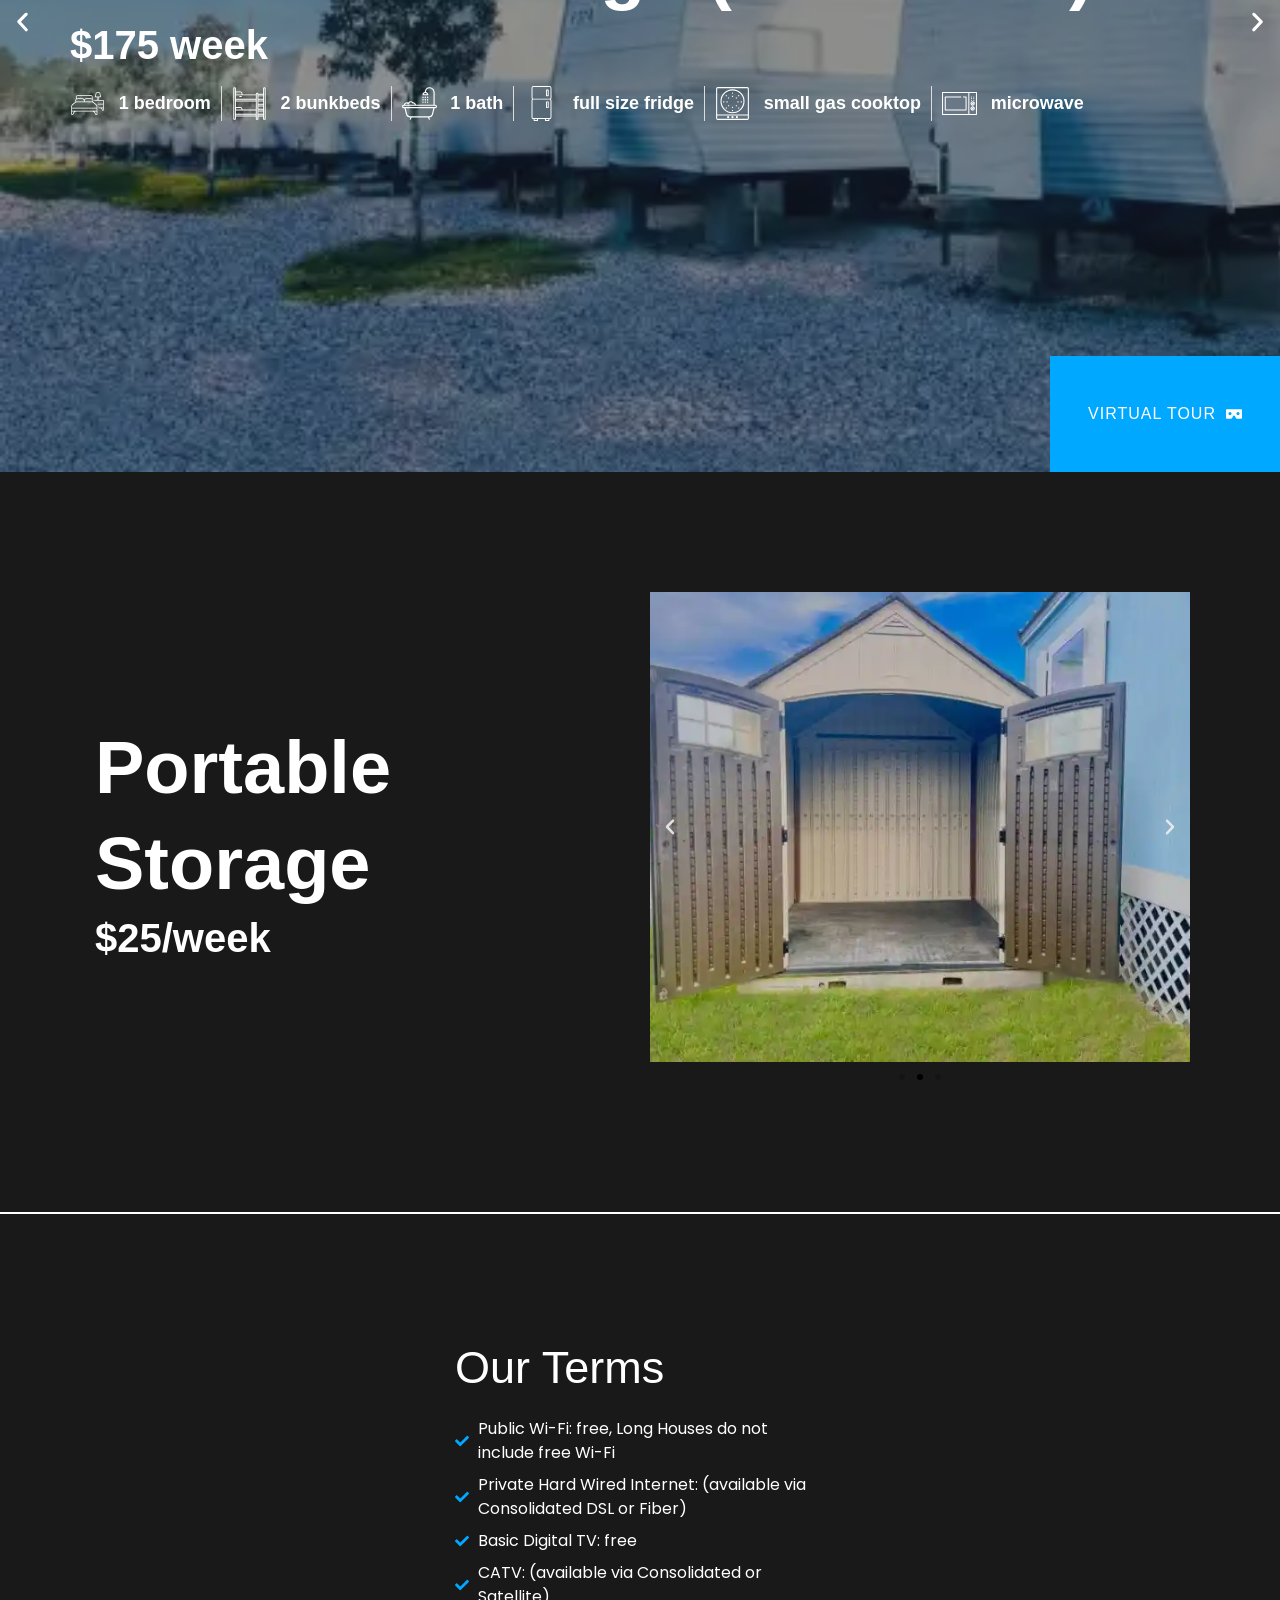
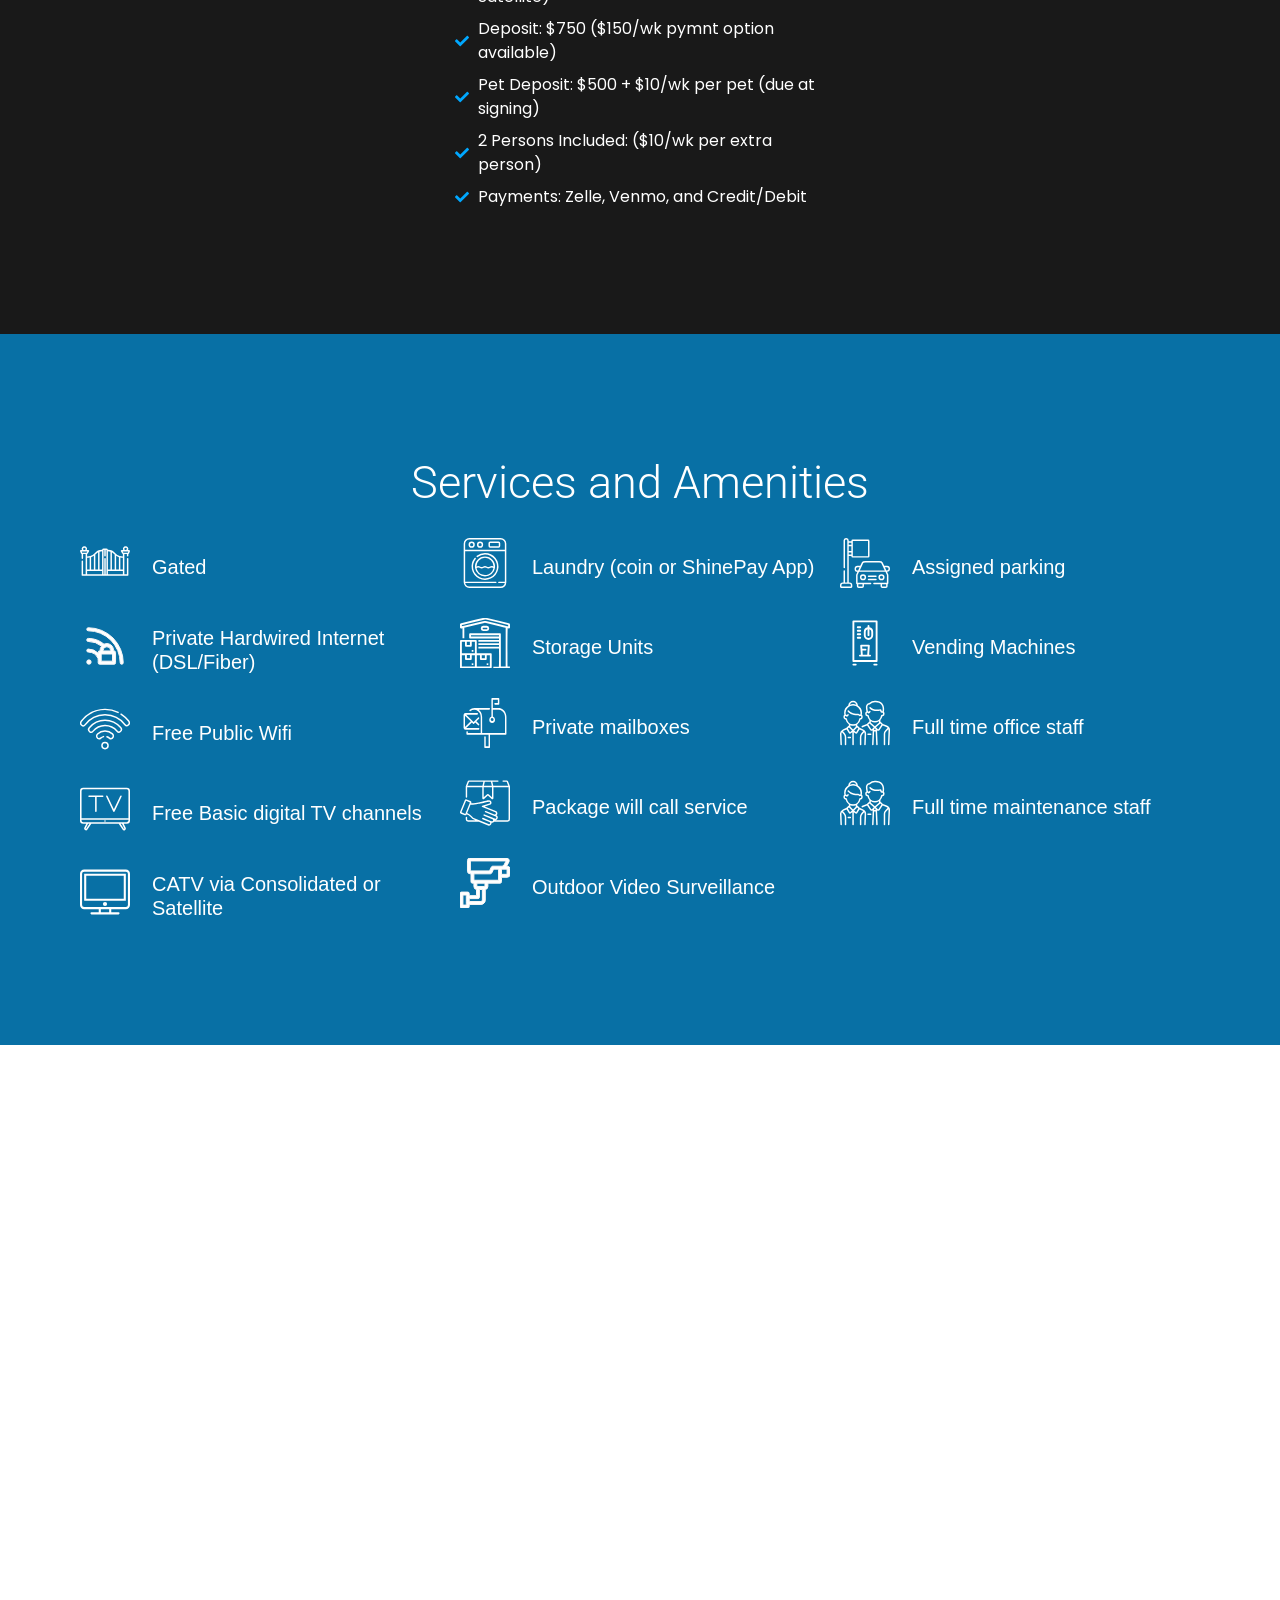
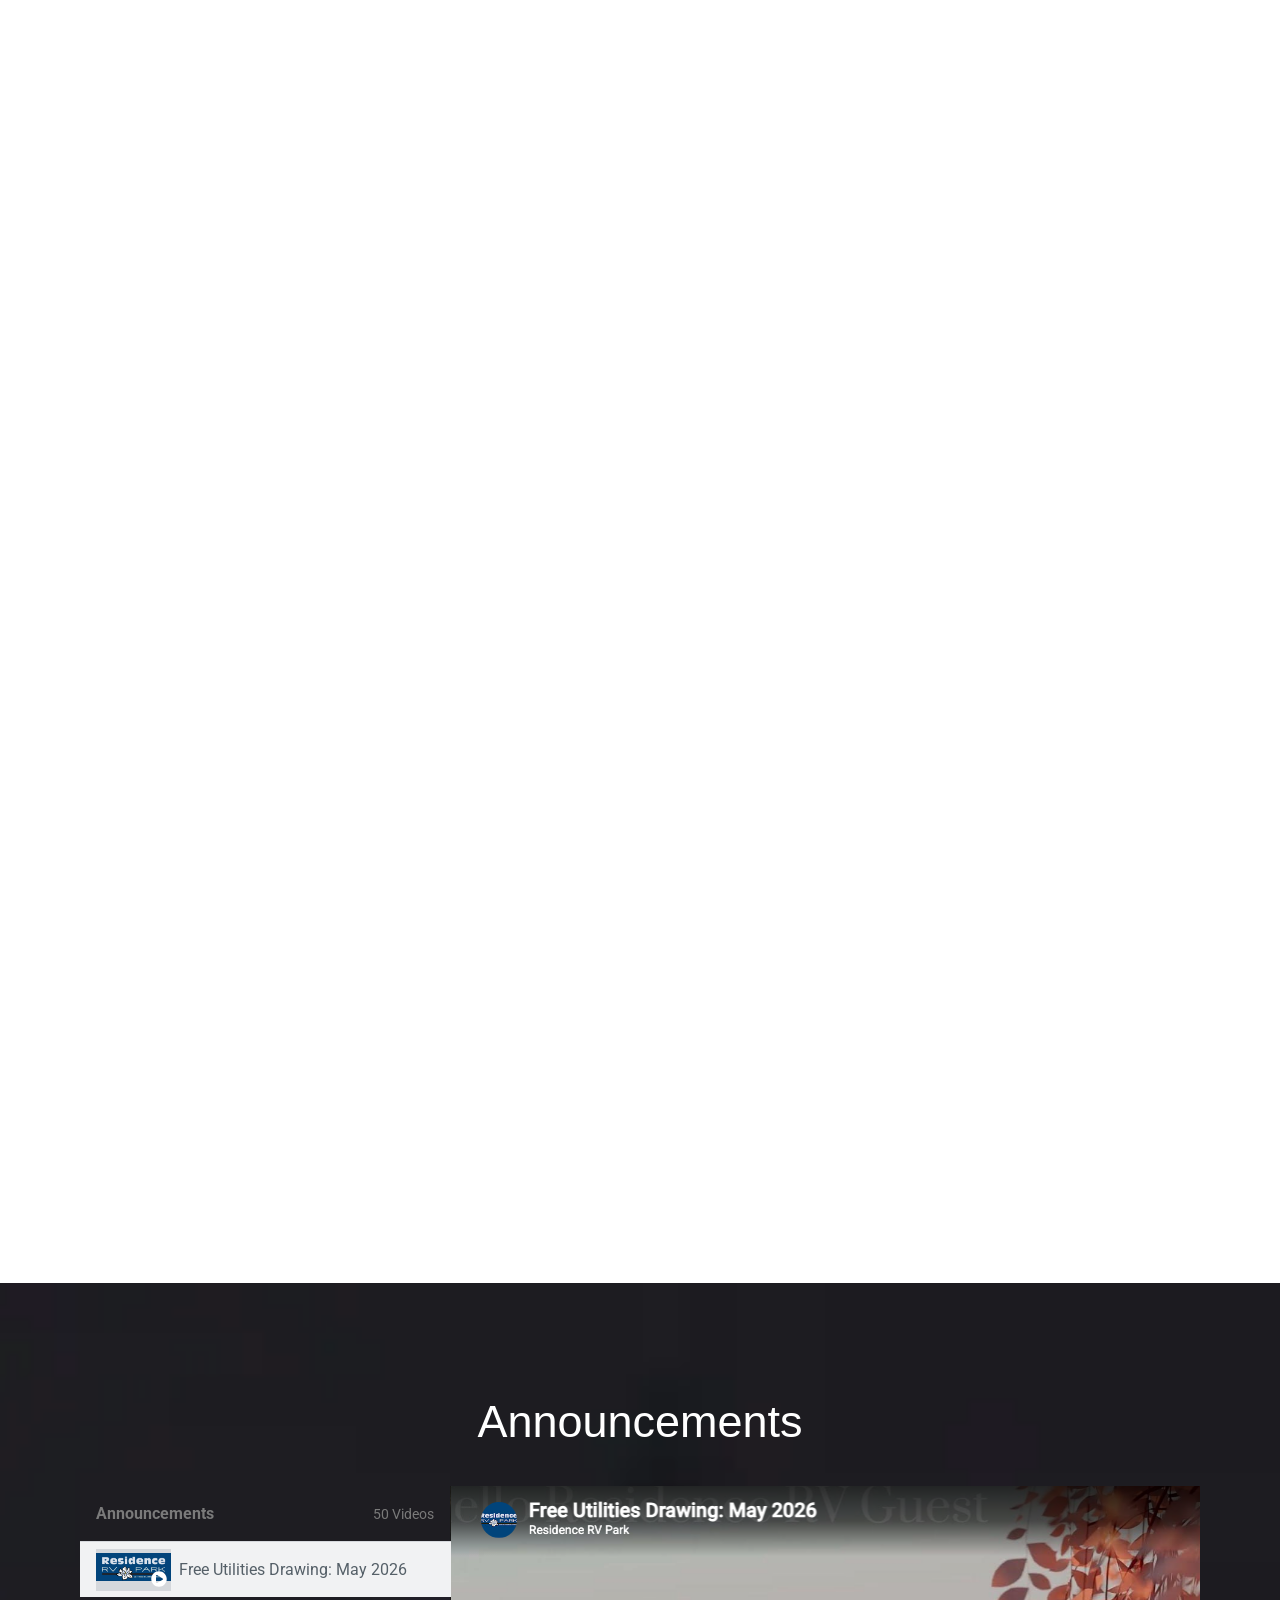
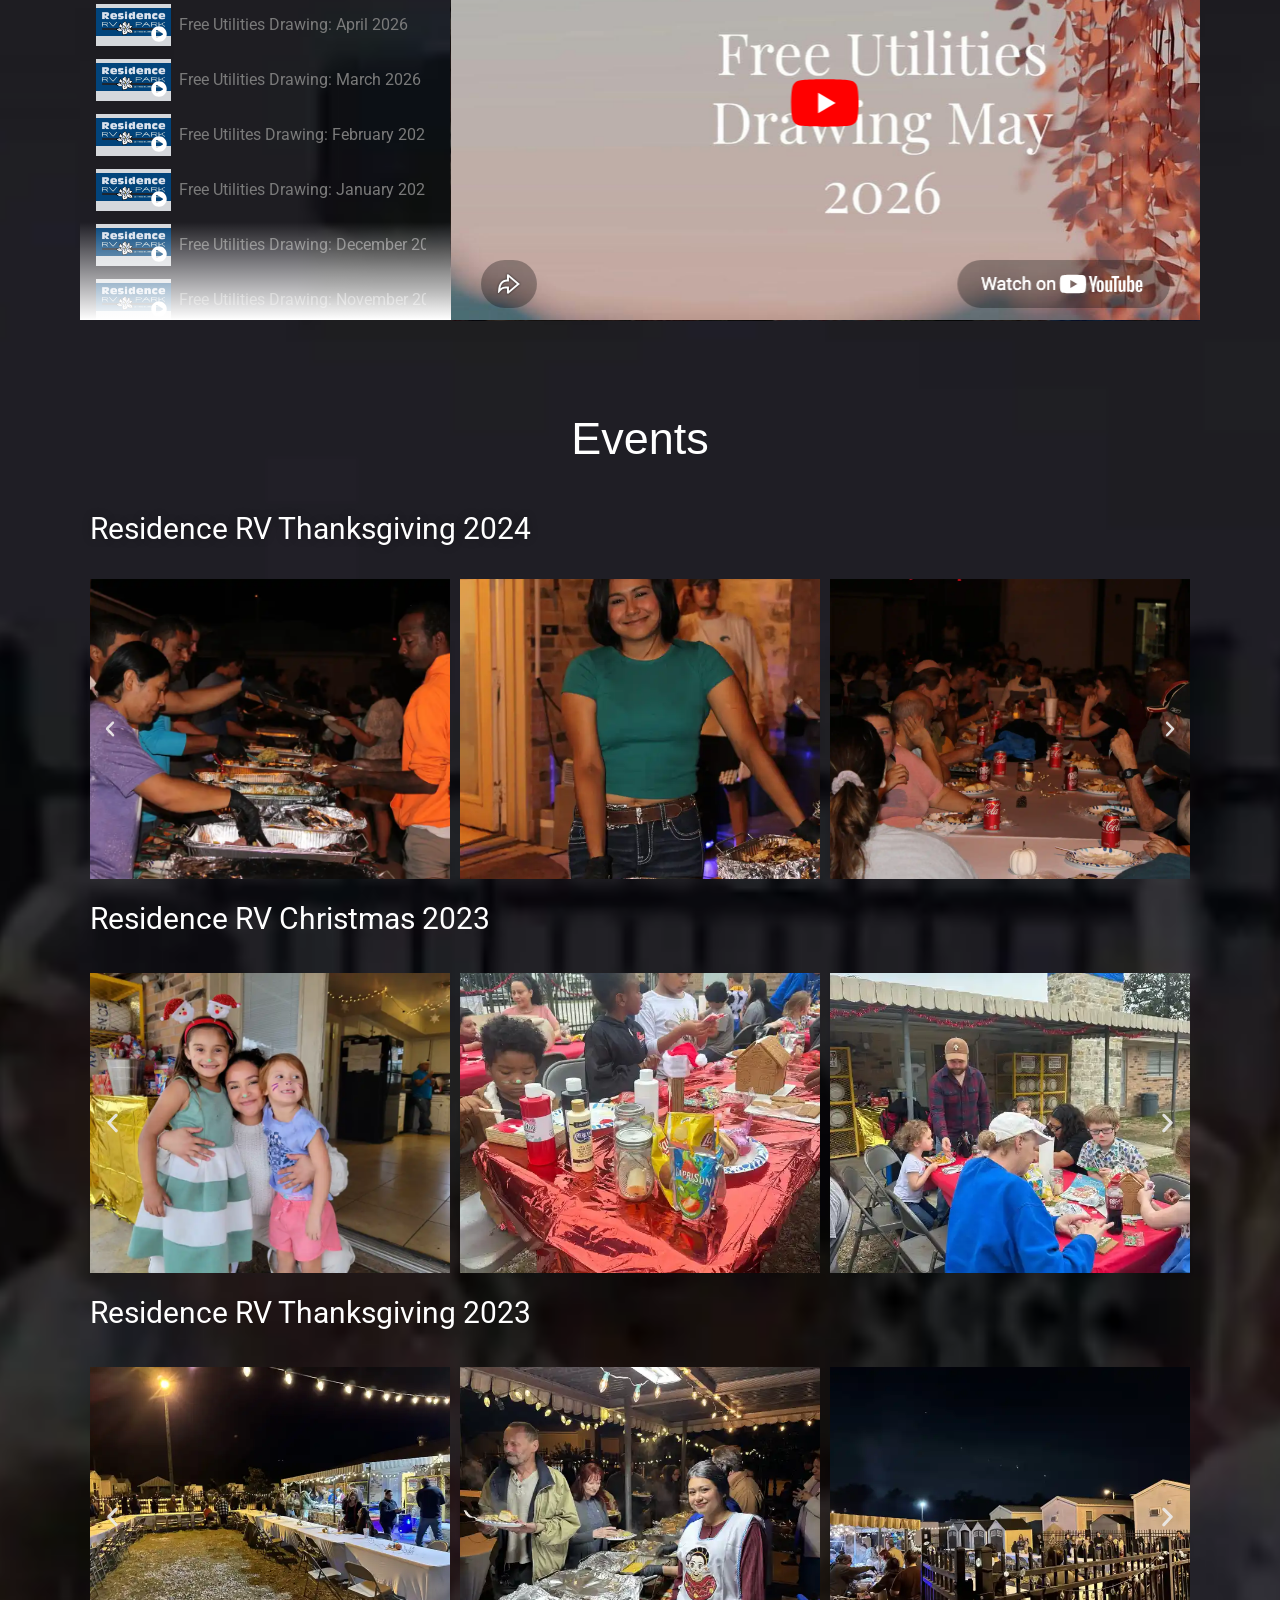
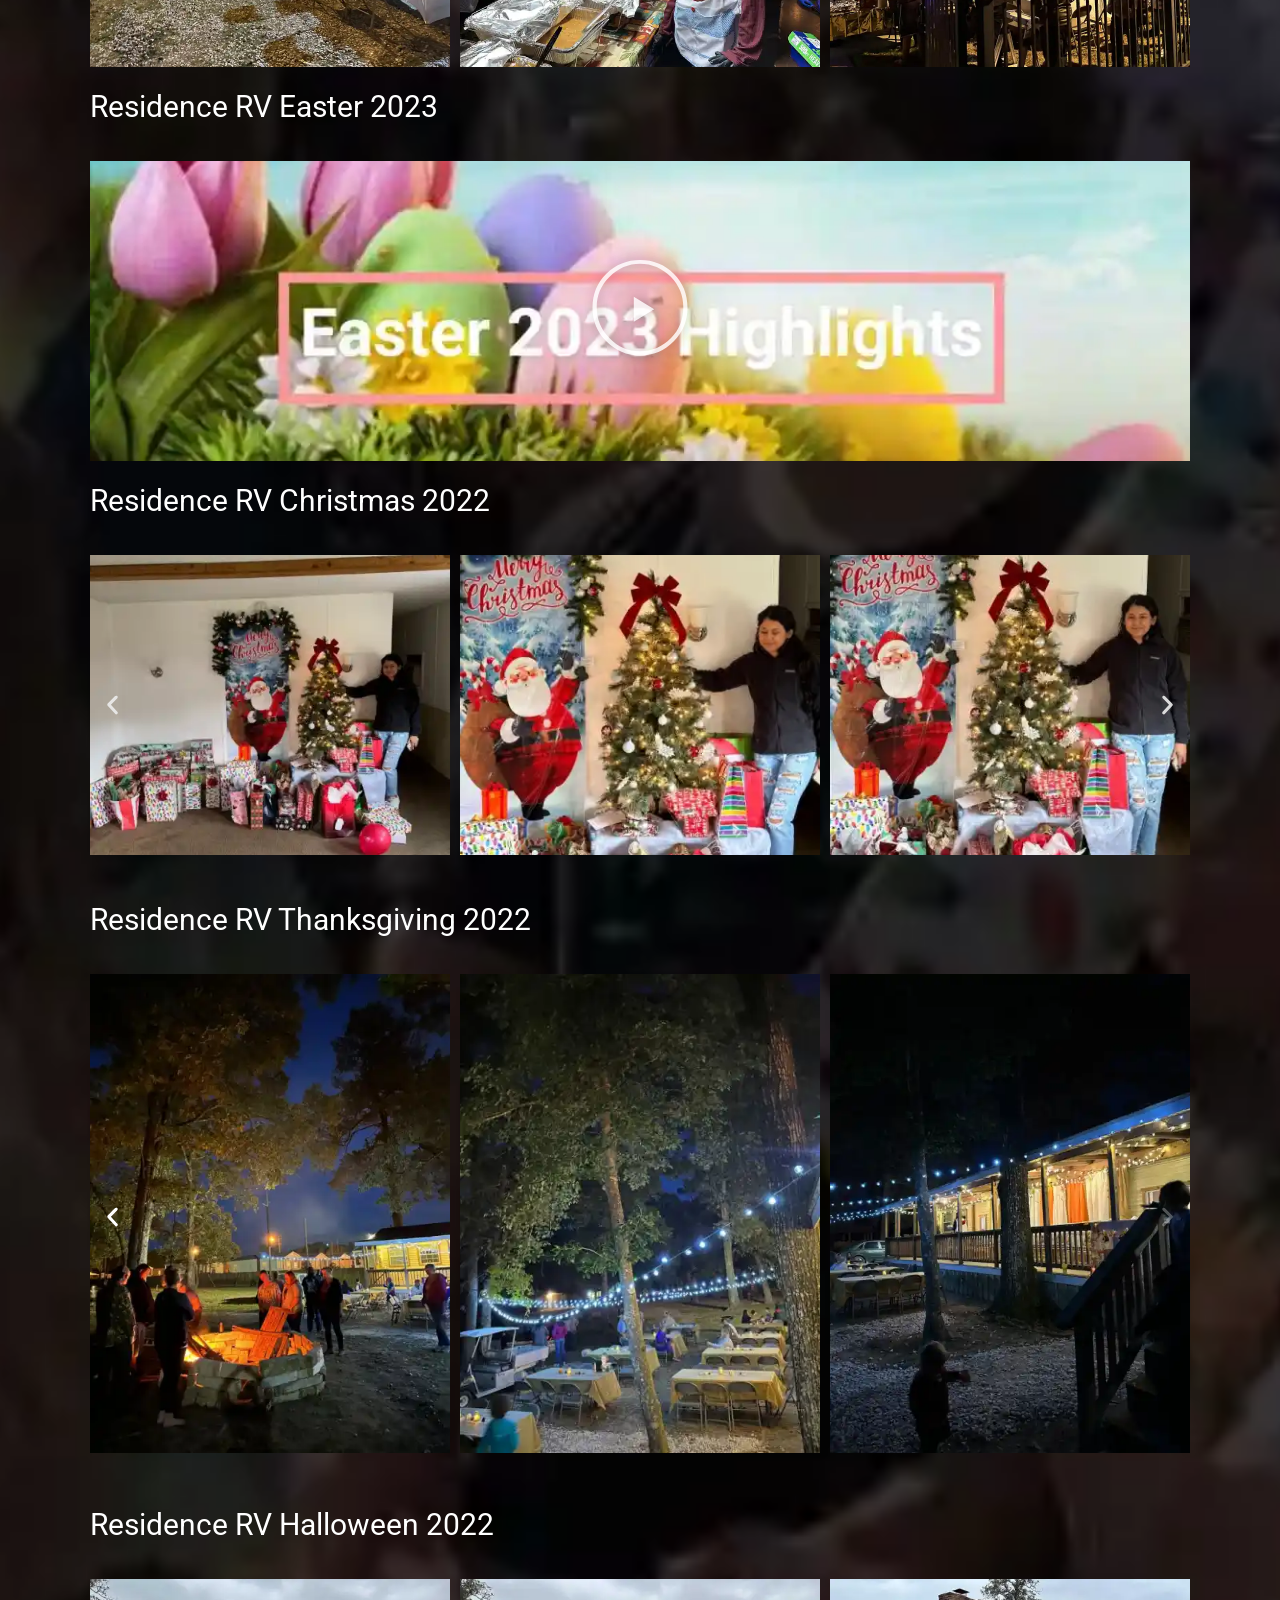
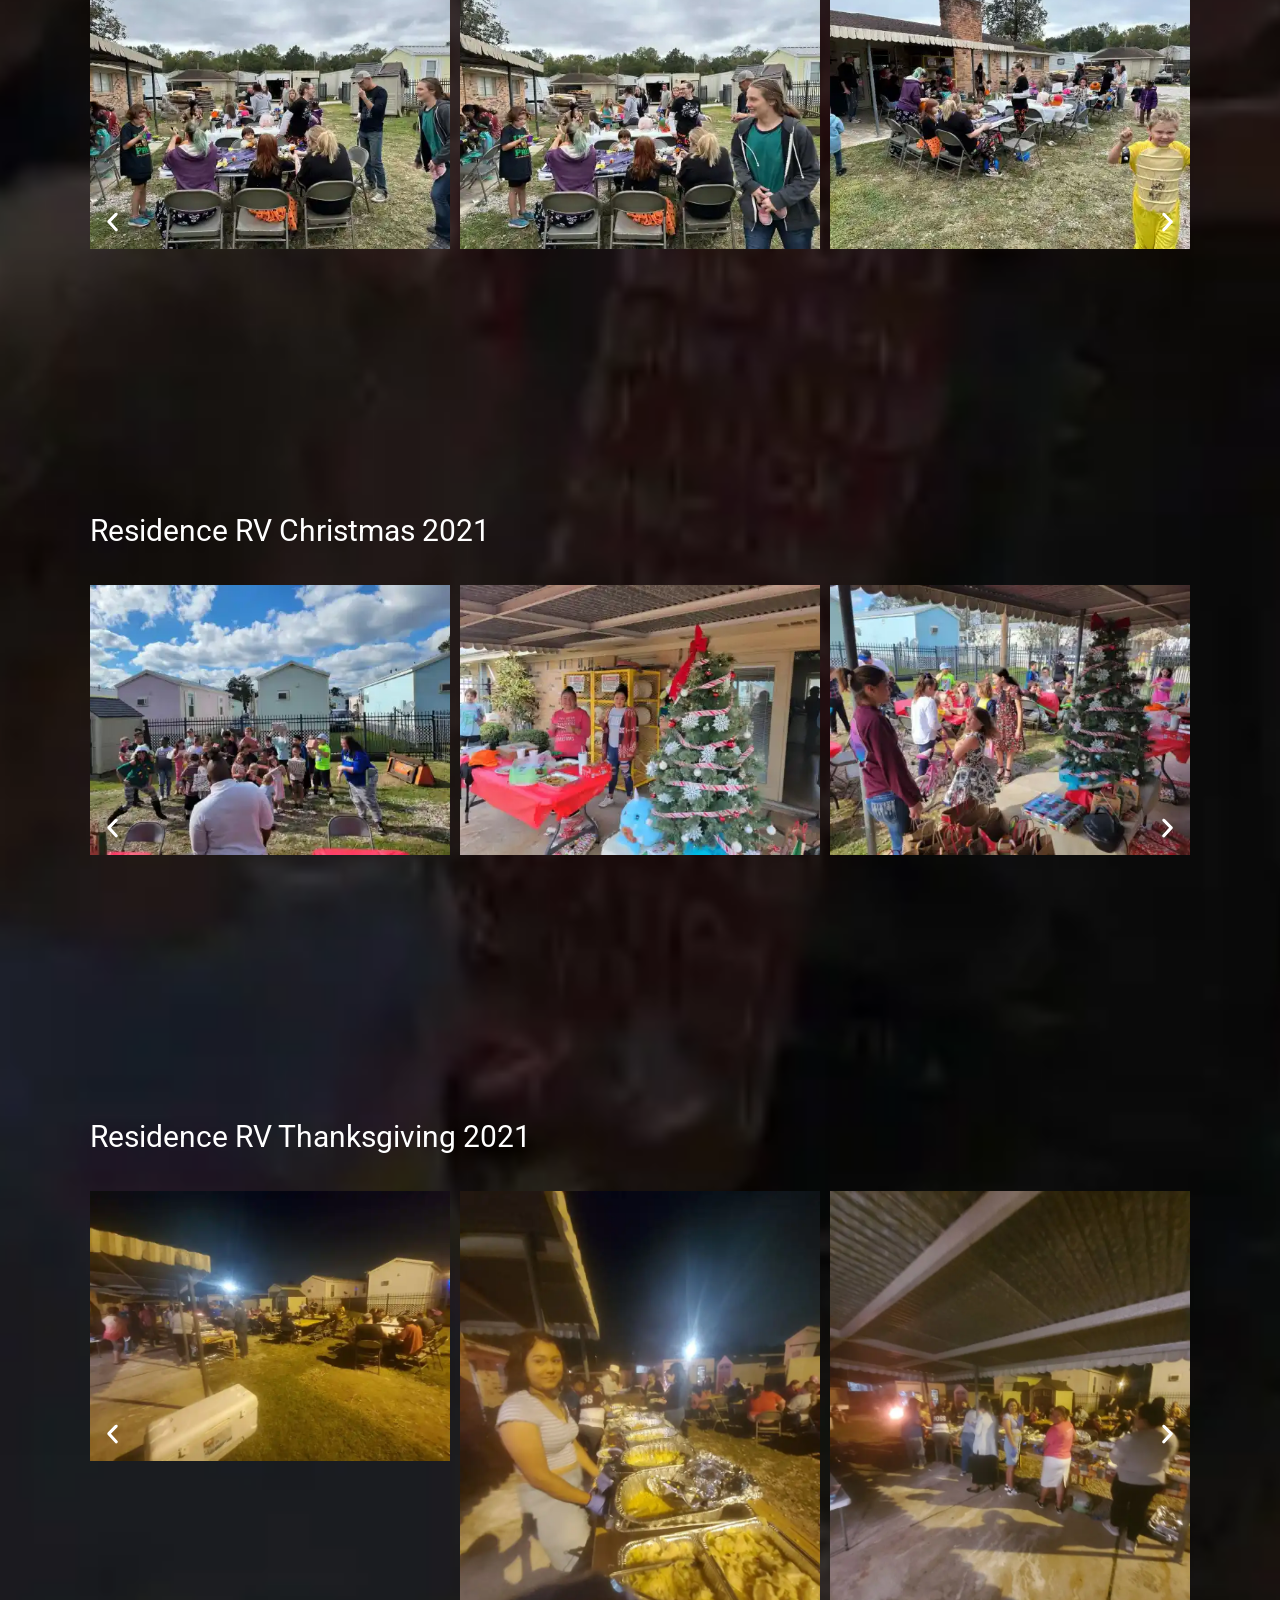
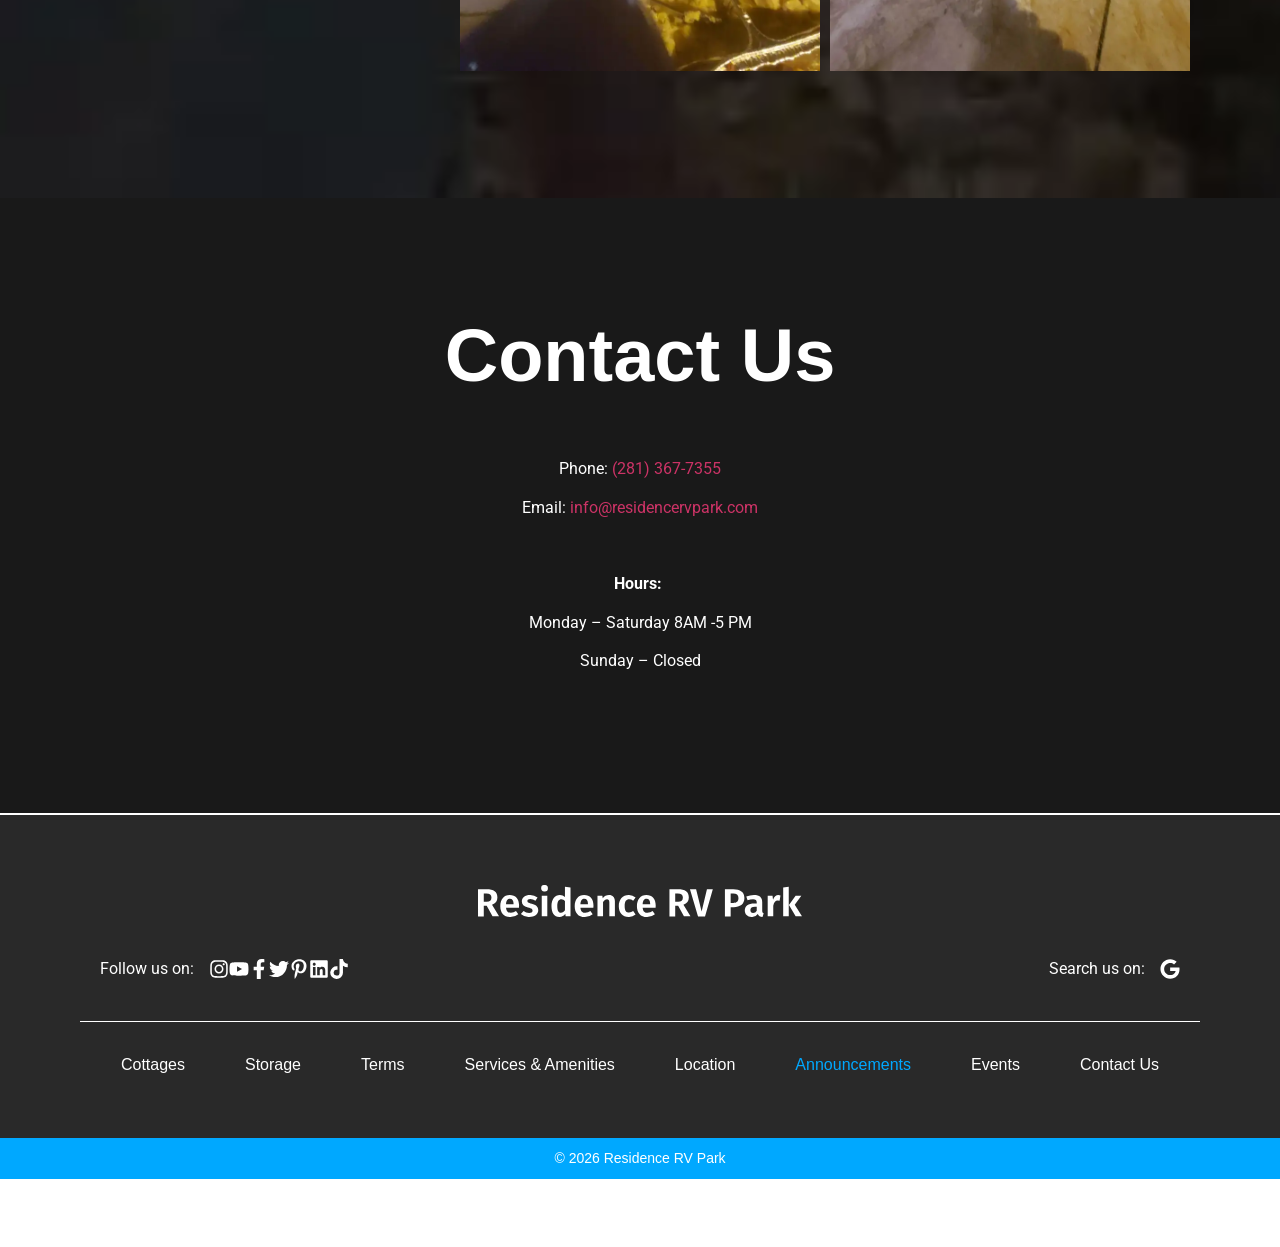
